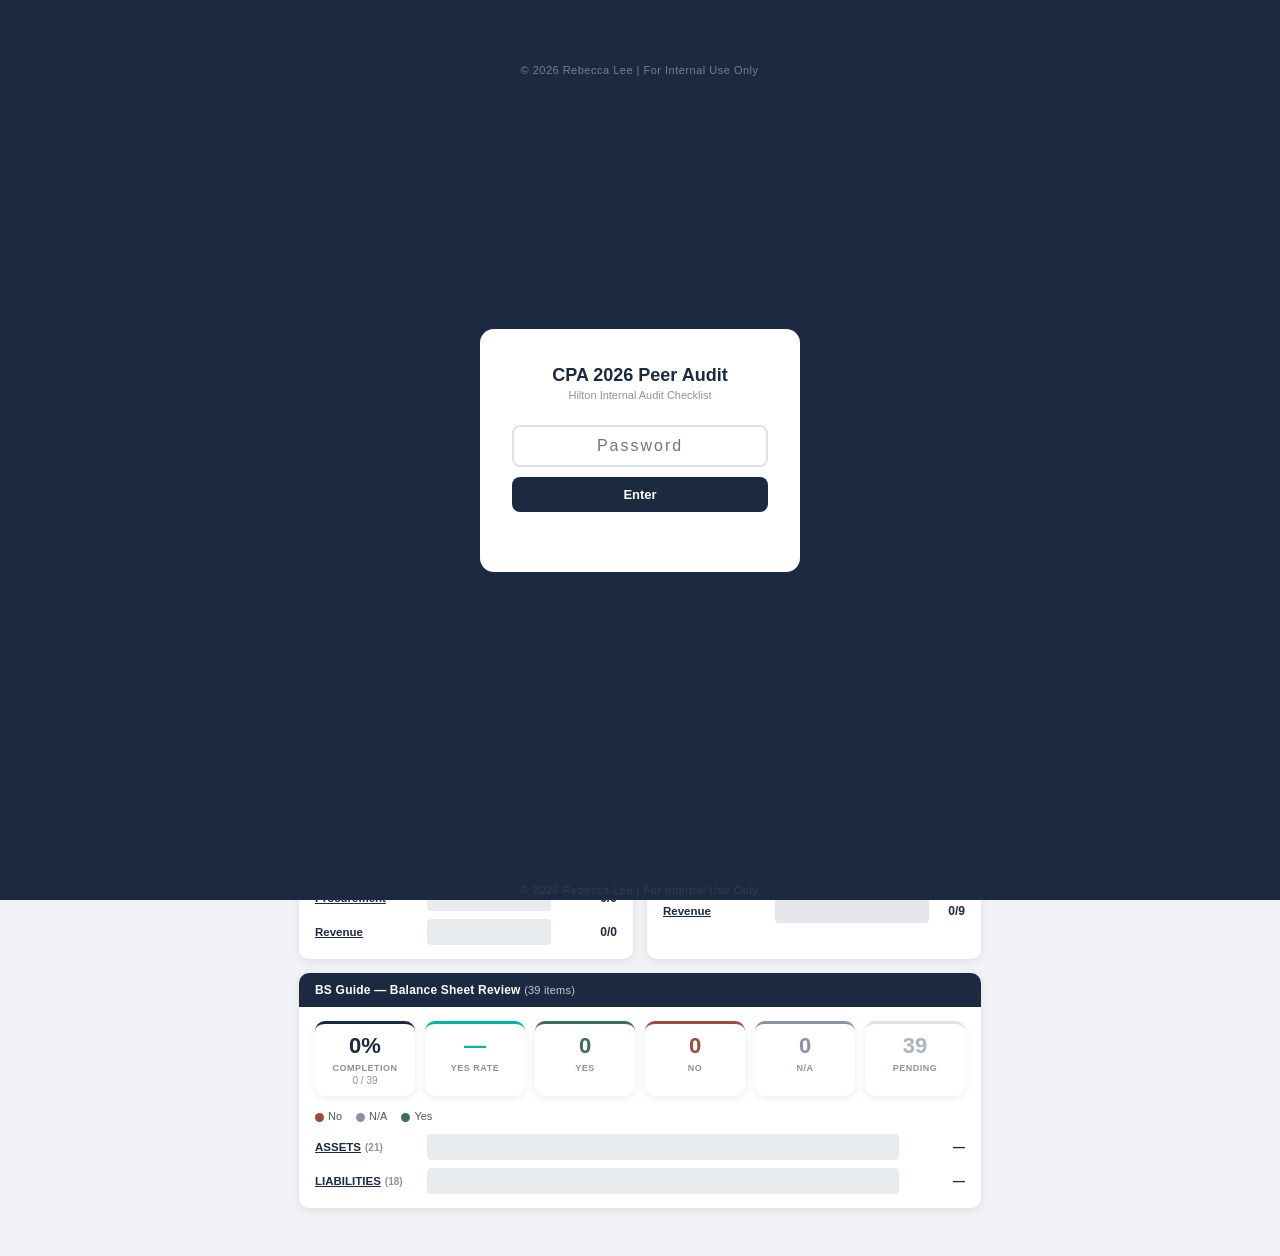
==== cpa/CPA_2026_Audit_Dashboard.html @ 7155b97d "feat(cpa): move the CPA 2026 dashboard here from rlee1829.github.io; CSA v0.4.3 policy links - cpa/:" ====
﻿<!DOCTYPE html>
<html lang="ko">
<head>
<meta charset="UTF-8">
<meta name="viewport" content="width=device-width, initial-scale=1.0">
<title>CPA 2026 Peer Audit Dashboard</title>
<style>
:root{--color-yes:#3C6E58;--color-no:#9C4B3E;--color-hold:#B8862E;--color-navy:#1B2A41;--color-neutral:#8B93A0;--p:#1B2A41;--g:#c8a96e;--gl:#e8d4a0;--bg:#f0f2f5;--tx:#1a1a2e;--mu:#8B93A0;--bd:#dee2e6;--kc:#9C4B3E;--hc:#fd7e14;--yc:#3C6E58;--nc:#9C4B3E;--ac:#8B93A0;--sh:0 2px 8px rgba(0,0,0,.08)}
#pw-gate{position:fixed;inset:0;background:var(--p);display:flex;align-items:center;justify-content:center;z-index:9999;padding:20px}
.pw-box{background:#fff;border-radius:14px;padding:36px 32px;text-align:center;width:320px;max-width:100%}
.pw-logo{font-size:18px;font-weight:800;color:var(--p);margin-bottom:3px}
.pw-sub{font-size:11px;color:var(--mu);margin-bottom:24px}
#pw-input{width:100%;padding:10px 14px;border:2px solid var(--bd);border-radius:8px;font-size:16px;margin-bottom:10px;font-family:inherit;outline:none;text-align:center;letter-spacing:2px}
#pw-input:focus{border-color:var(--p)}
.pw-btn{width:100%;padding:10px;font-size:13px;font-weight:700;background:var(--p);color:#fff;border:none;border-radius:8px;cursor:pointer}
.pw-btn:hover{opacity:.88}
#pw-err{color:#9C4B3E;font-size:12px;margin-top:8px;min-height:16px}
#hotel-gate{position:fixed;inset:0;background:var(--p);display:none;align-items:center;justify-content:center;z-index:9998;padding:20px}
.hotel-box{width:440px;max-width:100%}
.hotel-list{display:flex;flex-wrap:wrap;gap:8px;margin:14px 0 4px;justify-content:center;min-height:32px}
.hotel-chip-wrap{display:flex;align-items:center;border:2px solid var(--p);border-radius:20px;background:#fff;overflow:hidden;transition:all .15s}
.hotel-chip-wrap:hover{background:var(--p)}
.hotel-chip-wrap:hover .hotel-chip{color:#fff}
.hotel-chip-wrap:hover .hotel-del{color:rgba(255,255,255,.7)}
.hotel-chip{padding:7px 14px 7px 18px;background:transparent;border:none;color:var(--p);font-weight:700;font-size:13px;cursor:pointer;font-family:inherit}
.hotel-del{padding:7px 10px 7px 2px;background:transparent;border:none;color:#bbb;font-size:16px;cursor:pointer;line-height:1;font-family:inherit}
.hotel-del:hover{color:#9C4B3E!important}
.hotel-new{display:flex;gap:8px;margin-top:12px}
.hotel-new input{flex:1;padding:10px 14px;border:2px solid var(--bd);border-radius:8px;font-size:16px;font-family:inherit;outline:none;text-align:left}
.hotel-new input:focus{border-color:var(--p)}
.svc-cards{display:flex;gap:16px;justify-content:center;margin:20px 0 8px}
.svc-card{padding:22px 28px;border:2px solid var(--p);border-radius:14px;background:#fff;color:var(--p);font-family:inherit;cursor:pointer;transition:all .2s;display:flex;flex-direction:column;align-items:center;gap:6px;min-width:150px}
.svc-card:hover{background:var(--p);color:#fff}
.svc-card-title{font-size:17px;font-weight:800;letter-spacing:-.3px}
.svc-card-sub{font-size:12px;font-weight:500;opacity:.7}
.svc-badge{text-align:center;margin:6px 0 2px;font-size:12px;color:#aaa}
.svc-badge b{color:var(--p);font-weight:700}
.gate-back{background:none;border:none;color:#aaa;font-size:12px;cursor:pointer;margin-top:10px;display:block;width:100%;text-align:center}
.gate-back:hover{color:#666}
.hotel-sw-btn{padding:4px 10px;font-size:10px;font-weight:700;background:rgba(255,255,255,.15);color:#fff;border:1px solid rgba(255,255,255,.35);border-radius:4px;cursor:pointer;white-space:nowrap;max-width:140px;overflow:hidden;text-overflow:ellipsis}
*{box-sizing:border-box;margin:0;padding:0}
body{font-family:-apple-system,BlinkMacSystemFont,'Segoe UI','Malgun Gothic','Yu Gothic UI','Meiryo','Hiragino Kaku Gothic ProN','Apple SD Gothic Neo',sans-serif;background:var(--bg);color:var(--tx);font-size:14px;height:100vh;overflow:hidden}
#app{display:flex;flex-direction:column;height:100vh}
/* HEADER */
#hdr{background:var(--p);color:#fff;padding:10px 16px;flex-shrink:0;display:flex;align-items:center;gap:12px;border-bottom:2px solid var(--g);flex-wrap:wrap}
.hdr-brand{flex-shrink:0}
.hdr-title{font-size:15px;font-weight:700;color:var(--g);white-space:nowrap}
.hdr-sub{font-size:10px;opacity:.6;margin-top:1px}
.hi-inputs{display:flex;gap:7px;flex-wrap:wrap;flex:1}
.hi-inputs input{background:rgba(255,255,255,.12);border:1px solid rgba(255,255,255,.25);color:#fff;padding:5px 9px;border-radius:4px;font-size:11px;min-width:110px;font-family:inherit}
.hi-inputs input:focus{outline:none;background:rgba(255,255,255,.2);border-color:var(--g)}
.hi-inputs input::placeholder{color:rgba(255,255,255,.45)}
.hdr-acts{display:flex;align-items:center;gap:6px;flex-shrink:0}
.btn{padding:5px 11px;border:none;border-radius:4px;cursor:pointer;font-size:11px;font-weight:600;white-space:nowrap;transition:all .15s}
.btn-g{background:var(--g);color:var(--p)}.btn-g:hover{background:var(--gl)}
.btn-o{background:transparent;color:#fff;border:1px solid rgba(255,255,255,.4)}.btn-o:hover{background:rgba(255,255,255,.1)}
.btn-o.lang-act{background:var(--g);color:var(--p);border-color:var(--g)}
.save-ind{font-size:10px;color:rgba(255,255,255,.5);white-space:nowrap}
/* PROGRESS */
#prg{background:#fff;padding:7px 16px;border-bottom:1px solid var(--bd);flex-shrink:0}
.prg-row{display:flex;align-items:center;gap:10px;margin-bottom:4px}
.prg-lbl{font-size:11px;font-weight:700;color:var(--p);white-space:nowrap}
.prg-track{flex:1;height:8px;background:#e9ecef;border-radius:4px;overflow:hidden}
.prg-fill{height:100%;background:linear-gradient(90deg,var(--p),var(--g));border-radius:4px;transition:width .4s;width:0%}
.prg-stats{display:flex;gap:14px;flex-wrap:wrap}
.prg-s{display:flex;align-items:center;gap:3px;font-size:11px}
.pdot{width:7px;height:7px;border-radius:50%;display:inline-block}
/* NAV */
#nav{background:#dde3f0;border-bottom:2px solid #c2cae0;flex-shrink:0;display:flex;align-items:stretch}
#tabs{display:flex;overflow-x:auto;scrollbar-width:none;flex:1;cursor:grab}
#tabs::-webkit-scrollbar{display:none}
#tabs.tab-dragging{cursor:grabbing;user-select:none}
.tab-scroll-btn{background:#b8c2d8;border:none;color:var(--p);padding:0 16px;cursor:pointer;font-size:16px;font-weight:900;flex-shrink:0;transition:all .15s;display:flex;align-items:center;justify-content:center;min-width:42px}
#tab-prev{border-right:1px solid #a8b4cc}
#tab-next{border-left:1px solid #a8b4cc}
.tab-scroll-btn:hover{background:#a0aec0;color:#fff}
.tsb-hidden{opacity:0;pointer-events:none}
.tab{padding:6px 8px;cursor:pointer;font-size:14px;font-weight:700;color:#6b7a9e;border-bottom:3px solid transparent;white-space:nowrap;transition:all .15s;display:flex;align-items:center;gap:3px;flex-shrink:0;font-family:'Aptos Narrow','Arial Narrow',Arial,sans-serif;letter-spacing:-.1px;border-right:1px solid rgba(170,185,210,.45)}
.tab:hover{color:var(--p)}.tab.active{color:var(--p);border-bottom-color:var(--g);background:rgba(26,36,86,.08)}
.tab.ftab{border-left:1px solid var(--bd)}
.tn{background:#e9ecef;color:var(--mu);font-size:11px;padding:1px 5px;border-radius:8px;font-weight:700;font-family:-apple-system,BlinkMacSystemFont,'Segoe UI',Arial,sans-serif}
.tab.active .tn{background:var(--gl);color:var(--p)}
#flt{display:flex;align-items:center;gap:4px;padding:5px 10px;border-left:1px solid var(--bd);flex-shrink:0}
.fb{padding:3px 7px;border:1px solid var(--bd);border-radius:3px;background:#fff;cursor:pointer;font-size:10px;font-weight:600;color:var(--mu);transition:all .15s}
.fb:hover{border-color:var(--p);color:var(--p)}
.fb.act{background:var(--p);color:#fff;border-color:var(--p)}
.fb.kact{background:var(--kc);color:#fff;border-color:var(--kc)}
/* CONTENT */
#ct{display:flex;flex:1;overflow:hidden;min-height:0}
/* LEFT */
#lp{width:275px;flex-shrink:0;overflow-y:auto;border-right:1px solid var(--bd);background:#fafbfc}
.lsl{padding:6px 10px 4px;font-size:9px;font-weight:700;color:var(--mu);text-transform:uppercase;letter-spacing:.5px;background:#f0f2f5;border-top:1px solid var(--bd);position:sticky;top:0;z-index:1}
.li{padding:7px 10px;cursor:pointer;border-bottom:1px solid #f0f2f5;display:flex;align-items:flex-start;gap:6px;transition:background .1s}
.li:hover{background:#f0f2f5}.li.act{background:#e8edf8;border-left:3px solid var(--p)}
.ldot{width:17px;height:17px;border-radius:50%;display:flex;align-items:center;justify-content:center;font-size:9px;font-weight:700;color:#fff;flex-shrink:0;margin-top:1px}
.dy{background:var(--yc)}.dn{background:var(--nc)}.dna{background:var(--ac)}.dnone{background:#dee2e6;color:var(--mu)}.dhold{background:#B8862E}
.rbhold{border-color:#B8862E;color:#B8862E}.rbhold.act{background:#B8862E;color:#fff}
.val-rb.vhd{background:#ede9fe;color:#5b21b6;border-color:#8b5cf6}
.lbadge{padding:1px 4px;border-radius:2px;font-size:9px;font-weight:700;flex-shrink:0;margin-top:2px}
.bk{background:#fde8ea;color:var(--kc)}.bh{background:#fff0e6;color:var(--hc)}
.ltx{font-size:11px;line-height:1.4;color:var(--tx);flex:1;word-break:break-word}
.li.act .ltx{font-weight:600}
/* RIGHT */
#rp{flex:1;overflow-y:auto;padding:18px 22px;background:var(--bg)}
.empty{display:flex;flex-direction:column;align-items:center;justify-content:center;height:60%;color:var(--mu);gap:10px}
.empty-icon{font-size:44px}.empty-tx{font-size:13px}
.dcard{background:#fff;border-radius:10px;box-shadow:var(--sh);overflow:hidden;margin-bottom:14px}
.dhdr{background:var(--p);color:#fff;padding:13px 18px;display:flex;align-items:center;gap:10px}
.dnum{font-size:16px;font-weight:700;color:var(--g)}
.dsec{font-size:16px;font-weight:800;opacity:.9;margin-bottom:2px}
.dta{flex:1}
.dts{font-size:10px;opacity:.55;text-align:right;flex-shrink:0}
.dbody{padding:16px 18px}
.fl{font-size:10px;font-weight:700;color:var(--mu);text-transform:uppercase;letter-spacing:.6px;margin-bottom:5px;margin-top:13px}
.fl:first-child{margin-top:0}
.tbox{background:#f8f9fa;border-radius:5px;padding:9px 12px;font-size:12px;line-height:1.7;color:var(--tx);white-space:pre-wrap;border:1px solid #eee}
.polrow{display:flex;align-items:center;gap:8px;flex-wrap:wrap;margin-top:5px}
.poltag{background:#e8edf8;color:var(--p);padding:5px 11px;border-radius:4px;font-size:11px;font-weight:600;flex:1}
.btnpdf{display:inline-block;padding:5px 13px;background:var(--kc);color:#fff;border-radius:4px;font-size:11px;font-weight:600;text-decoration:none;transition:background .15s;white-space:nowrap}
.btnpdf:hover{background:#b02a37}
.nopdf{color:var(--mu);font-size:11px;padding:4px 0}
.rssec{margin-top:16px;padding-top:14px;border-top:1px solid #f0f2f5}
.rsrow{display:flex;align-items:center;gap:7px;margin-bottom:12px}
.rslbl{font-size:12px;font-weight:700;color:var(--tx);margin-right:3px}
.rsb{padding:7px 20px;border:2px solid;border-radius:5px;cursor:pointer;font-size:13px;font-weight:700;background:#fff;transition:all .15s}
.rby{border-color:var(--yc);color:var(--yc)}.rby.act{background:var(--yc);color:#fff}
.rbn{border-color:var(--nc);color:var(--nc)}.rbn.act{background:var(--nc);color:#fff}
.rbna{border-color:var(--ac);color:var(--ac)}.rbna.act{background:var(--ac);color:#fff}
.irow{display:flex;gap:10px;margin-top:12px;margin-bottom:8px;flex-wrap:wrap}
.ig{display:flex;flex-direction:column;gap:4px}
.ig.igsamp{min-width:240px;flex:1}.ig.ignotes{flex:2;min-width:280px}
.ig label{font-size:10px;font-weight:700;color:var(--mu);text-transform:uppercase;letter-spacing:.5px}
.ig input{padding:6px 9px;border:1px solid var(--bd);border-radius:4px;font-size:12px;font-family:inherit}
.ig input:focus{outline:none;border-color:var(--p)}
.ig textarea{padding:7px 9px;border:1px solid var(--bd);border-radius:4px;font-size:12px;resize:vertical;min-height:65px;font-family:inherit;line-height:1.5}
.ig textarea:focus{outline:none;border-color:var(--p)}
.bscheck-list{display:flex;flex-direction:column;gap:5px;margin-bottom:8px}
.bscheck-item{display:flex;align-items:flex-start;padding:8px 10px;border-radius:5px;background:#f8f9fa;border:1px solid #eee;cursor:pointer;font-size:12px;line-height:1.5;color:var(--tx);transition:background .12s}
.bscheck-item:hover{background:#f0f2f5}
.bscheck-done{background:#e8f5e9;border-color:#c3e6cb}
.bscheck-done span{color:#1b5e20;opacity:.85}
.mob-back{display:none;align-items:center;gap:6px;padding:6px 0;margin-bottom:10px;background:none;border:none;color:var(--p);font-size:13px;font-weight:700;cursor:pointer;width:100%}
@media print{
  body{height:auto;overflow:visible}
  #app{height:auto}
  #hdr,#prg,#nav{display:none}
  #ct{display:block;overflow:visible}
  #lp{display:none}
  #rp{padding:0;overflow:visible}
  .dcard{break-inside:avoid;box-shadow:none;border:1px solid #ccc;margin-bottom:10px}
  .rssec,.btnpdf{display:none}
}
/* ── OVERVIEW DASHBOARD ── */
#db{display:none;flex:1;min-height:0;overflow-y:auto;padding:18px 22px;background:var(--bg);flex-direction:column;gap:14px}
#app.dash-mode #ct{display:none!important}
#app.dash-mode #db{display:flex!important}
.db-row{display:flex;gap:10px;flex-wrap:wrap}
.db-kcard{background:#fff;border-radius:10px;box-shadow:var(--sh);padding:14px 18px;flex:1;min-width:100px;text-align:center}
.db-kval{font-size:30px;font-weight:800;color:var(--p);line-height:1.1}
.db-klbl{font-size:10px;font-weight:700;color:var(--mu);margin-top:5px;text-transform:uppercase;letter-spacing:.5px}
.db-ksub{font-size:10px;color:var(--mu);margin-top:2px}
.db-card{background:#fff;border-radius:10px;box-shadow:var(--sh);overflow:hidden}
.db-ctitle{background:var(--p);color:#fff;padding:10px 16px;font-size:12px;font-weight:700;display:flex;align-items:center;gap:8px}
.db-ctitle span{font-size:10px;opacity:.7;font-weight:400}
.db-legend{margin-left:auto;display:flex;gap:10px;font-size:10px;font-weight:400}
.db-ldot{display:inline-block;width:8px;height:8px;border-radius:50%;margin-right:3px;vertical-align:middle}
.db-tbody{padding:12px 16px}
.db-tbl{width:100%;border-collapse:collapse}
.db-tbl th{font-size:10px;font-weight:700;color:var(--mu);text-transform:uppercase;letter-spacing:.5px;padding:5px 8px;border-bottom:2px solid var(--bd);text-align:left;white-space:nowrap}
.db-tbl td{padding:7px 8px;border-bottom:1px solid #f0f2f5;font-size:12px;vertical-align:middle}
.db-tbl tr:last-child td{border-bottom:none}
.db-tbl tr:hover td{background:#f8f9fa}
.db-sbar{height:14px;border-radius:7px;background:#f0f2f5;overflow:hidden;display:flex;min-width:140px;flex:1}
.db-sbar-y{background:var(--yc);height:100%;transition:flex .4s}
.db-sbar-n{background:var(--nc);height:100%;transition:flex .4s}
.db-sbar-na{background:var(--ac);height:100%;transition:flex .4s}
.db-sbar-p{background:#dee2e6;height:100%;transition:flex .4s}
.db-pct{font-weight:700;font-size:12px;white-space:nowrap}
.db-cnt{font-size:12px;font-weight:700;text-align:center;min-width:24px}
.db-cnt-y{color:var(--yc)}.db-cnt-n{color:var(--nc)}.db-cnt-na{color:var(--ac)}.db-cnt-p{color:#adb5bd}
/* ── SCOREBOARD ── */
.sb-wrap{padding:16px 20px;max-width:980px;margin:0 auto}
.sb-comp-hdr{text-align:center;padding:16px 20px 14px;background:#fff;border-radius:10px;box-shadow:var(--sh);margin-bottom:14px}
.sb-comp-title{font-size:17px;font-weight:800;color:var(--p);letter-spacing:.1px}
.sb-comp-pct{font-size:40px;font-weight:800;color:var(--p);line-height:1.1;margin-top:4px}
.sb-comp-sub{font-size:11px;color:var(--mu);margin-top:5px}
.sb-grid{display:grid;grid-template-columns:1fr 1fr;gap:14px;margin-bottom:14px}
.sb-card{background:#fff;border-radius:10px;box-shadow:var(--sh);overflow:hidden}
.sb-card-hdr{background:var(--p);color:#fff;padding:10px 16px;font-size:12px;font-weight:700;letter-spacing:.2px}
.sb-card-body{padding:14px 16px}
.sb-legend{display:flex;gap:14px;font-size:11px;color:#555;margin-bottom:12px;flex-wrap:wrap}
.sb-ldot{display:inline-block;width:9px;height:9px;border-radius:50%;margin-right:4px;vertical-align:middle}
.sb-comp-lnk{cursor:pointer}
.sb-comp-lnk:hover{text-decoration:underline}
.sb-row{display:flex;align-items:center;gap:8px;margin-bottom:8px}
.sb-row:last-child{margin-bottom:0}
.sb-lbl{font-size:11.5px;color:#333;min-width:104px;white-space:nowrap;overflow:hidden;text-overflow:ellipsis;flex-shrink:0;font-weight:600}
.sb-bar-wrap{flex:1;height:26px;border-radius:4px;overflow:hidden;display:flex;background:#e9ecef;min-width:60px}
.sb-bar-y{background:#3C6E58;height:100%;min-width:0;transition:flex .4s}
.sb-bar-n{background:#9C4B3E;height:100%;flex-shrink:0}
.sb-bar-na{background:#8B93A0;height:100%;flex-shrink:0}
.sb-score{font-size:12px;font-weight:700;color:#1B2A41;min-width:58px;text-align:right;flex-shrink:0}
.sb-bar-prog{background:#8B93A0;height:100%;transition:width .4s}
.sb-cnt{font-size:12px;font-weight:700;color:var(--p);min-width:28px;text-align:right;flex-shrink:0}
.sb-big-bar-wrap{height:40px;border-radius:6px;overflow:hidden;display:flex;background:#e9ecef;margin-bottom:8px}
.tab.tab-ov{background:#e8edf8;border-right:2px solid var(--bd);font-size:13px;font-weight:800;color:var(--p);letter-spacing:.2px}
.tab.tab-ov.active{background:var(--p);color:#fff}
/* ── DASH SCROLL MODE ── */
body.dash-scroll{height:auto!important;overflow-y:auto!important}
body.dash-scroll #app{height:auto!important;overflow:visible!important}
body.dash-scroll #hdr{position:sticky;top:0;z-index:30}
body.dash-scroll #prg{position:sticky;z-index:29}
body.dash-scroll #nav{position:sticky;z-index:28}
body.dash-scroll #db{overflow-y:visible!important;overflow-x:hidden;min-height:0}
/* ── PREP VIEW ── */
.prep-wrap{padding:16px 20px;max-width:940px;margin:0 auto}
.prep-top{display:flex;align-items:center;gap:10px;margin-bottom:14px;flex-wrap:wrap}
.prep-title{font-size:15px;font-weight:700;color:var(--tx);flex:1}
.prep-total{font-size:12px;color:var(--sub);background:var(--bg2);padding:3px 10px;border-radius:20px;white-space:nowrap}
.prep-sec-card{background:#fff;border:1px solid var(--bd);border-radius:8px;margin-bottom:10px;overflow:hidden}
.prep-sec-hdr{display:flex;align-items:center;justify-content:space-between;padding:9px 14px;background:var(--bg2);border-left:4px solid var(--p)}
.prep-sec-name{font-size:13px;font-weight:700;color:var(--p)}
.prep-sec-cnt{font-size:11px;color:var(--sub)}
.prep-sec-cnt.done{color:#3C6E58;font-weight:600}
.prep-item{display:flex;align-items:center;padding:7px 14px;border-bottom:1px solid var(--bd);gap:6px}
.prep-item:last-child{border-bottom:none}
.prep-item.ck{background:#f0faf4}
.prep-item label{display:flex;align-items:center;gap:6px;cursor:pointer;margin:0;flex-shrink:0}
.prep-item input[type=checkbox]{flex-shrink:0;accent-color:var(--p)}
.prep-num{font-size:11px;color:var(--sub);min-width:26px;flex-shrink:0}
.prep-type{display:flex;gap:3px;flex-shrink:0}
.prep-type-btn{font-size:10px;padding:2px 6px;border-radius:10px;border:1px solid var(--bd);background:#fff;color:var(--sub);cursor:pointer;white-space:nowrap;line-height:1.4}
.prep-type-btn.t-dmx{background:#1B2A41;color:#fff;border-color:#1B2A41}
.prep-type-btn.t-file{background:#3C6E58;color:#fff;border-color:#3C6E58}
.prep-type-btn.t-paper{background:#c8a96e;color:#fff;border-color:#b8935a}
.prep-txt{font-size:12.5px;color:var(--tx);line-height:1.5;flex:1}
.prep-remark input{padding:3px 7px;border:1px solid var(--bd);border-radius:4px;font-size:11px;font-family:inherit;color:var(--tx);background:#fff;width:160px;flex-shrink:0}
.prep-remark input:focus{outline:none;border-color:var(--p)}
.prep-remark input::placeholder{color:var(--mu)}
.prep-txt-wrap{flex:1;min-width:0}
.prep-meta{display:flex;gap:6px;flex-wrap:wrap;margin-top:3px}
.prep-period,.prep-dmxref{font-size:10px;color:var(--mu);background:#f0f2f5;border-radius:3px;padding:1px 5px;line-height:1.5;white-space:nowrap}
.prep-period{color:#0d6efd}
.prep-dmxref{color:#6f42c1}
.bsnotes-wrap{padding:16px 20px;max-width:900px;margin:0 auto}
.bsnotes-top{display:flex;align-items:center;gap:10px;margin-bottom:14px;flex-wrap:wrap}
.bsnotes-title{font-size:15px;font-weight:700;color:var(--tx);flex:1}
.bsnotes-item{background:#fff;border-radius:8px;box-shadow:var(--sh);padding:12px 16px;margin-bottom:8px;display:flex;gap:12px;align-items:flex-start}
.bsnotes-dot{width:24px;height:24px;border-radius:50%;flex-shrink:0;display:flex;align-items:center;justify-content:center;font-size:11px;font-weight:700;color:#fff;margin-top:1px}
.bsnotes-body{flex:1;min-width:0}
.bsnotes-hdr{font-size:12px;font-weight:700;color:var(--tx);margin-bottom:4px}
.bsnotes-sub{font-size:10px;color:var(--mu);margin-bottom:5px}
.bsnotes-note{font-size:12px;color:var(--tx);line-height:1.6;white-space:pre-wrap;background:#f8f9fa;border-radius:4px;padding:7px 10px;border:1px solid #eee}
.bsnotes-empty{text-align:center;color:var(--mu);padding:40px 20px;font-size:13px}
.val-wrap{padding:16px 20px;max-width:980px;margin:0 auto;width:100%;box-sizing:border-box}
.val-top{display:flex;align-items:center;gap:12px;margin-bottom:14px;flex-wrap:wrap}
.val-title{font-size:15px;font-weight:700;color:var(--tx);flex:1}
.val-sec-card{background:#fff;border:1px solid #cdd3e0;border-radius:9px;margin-bottom:16px;overflow:hidden;box-shadow:0 2px 10px rgba(26,36,86,.1)}
.val-sec-hdr{background:var(--p);color:#fff;padding:10px 16px;font-size:13px;font-weight:700;display:flex;align-items:center;gap:8px}
.val-item{background:#fff;padding:16px 18px;border-top:2px solid #eaecf3}
.val-item:first-child{border-top:none}
.val-item-hdr{display:flex;align-items:flex-start;gap:10px;padding:10px 14px;background:#eef1f9;border-radius:7px;margin-bottom:12px;flex-wrap:wrap;border-left:4px solid var(--p)}
.val-item-num{font-size:13px;font-weight:800;color:var(--p);min-width:34px;flex-shrink:0;padding-top:1px}
.val-item-desc{font-size:13px;font-weight:700;color:var(--tx);flex:1;line-height:1.55;min-width:120px;display:-webkit-box;-webkit-line-clamp:2;-webkit-box-orient:vertical;overflow:hidden}
.val-item-btns{display:flex;gap:5px;flex-shrink:0;padding-top:1px;flex-wrap:wrap}
.val-rb{padding:5px 15px;border-radius:5px;font-size:12px;font-weight:800;cursor:pointer;border:1px solid #ced4da;background:#f0f1f3;color:#8B93A0;transition:all .15s}
.val-rb:hover{filter:brightness(.94)}
.val-rb.vy{background:#d1f2e2;color:#145c38;border-color:#a8dfc0}
.val-rb.vn{background:#fdd9dc;color:#7c1c24;border-color:#f5b8be}
.val-rb.vna{background:#e2e4e7;color:#3d4349;border-color:#c8cdd3}
.val-note-row{display:flex;gap:10px;margin-top:12px;flex-wrap:wrap}
.val-note-row label{font-size:10px;font-weight:700;color:#8B93A0;text-transform:uppercase;letter-spacing:.6px;margin-bottom:4px;display:block}
.val-note-row .ig-samp{flex:1;min-width:160px}
.val-note-row .ig-note{flex:2.5;min-width:210px}
.val-note-row input,.val-note-row textarea{width:100%;box-sizing:border-box;border:1px solid #ced4da;border-radius:5px;padding:7px 10px;font-size:12.5px;resize:vertical;font-family:inherit;background:#fff;line-height:1.5}
.val-note-row input:focus,.val-note-row textarea:focus{outline:none;border-color:var(--p);box-shadow:0 0 0 2px rgba(26,36,86,.1)}
.prep-item.ck .prep-txt{text-decoration:line-through;color:#aaa}
.prep-print-hdr{display:none}
#print-hdr{display:none}
.cat-tag{display:inline-block;padding:2px 8px;border-radius:3px;font-size:10px;font-weight:700;vertical-align:middle;margin-left:4px}
.cat-cpa{background:#e8edf8;color:#1B2A41}
.cat-val{background:#fff3cd;color:#856404}
.li-val-tag{display:inline-block;padding:1px 5px;border-radius:2px;font-size:9px;font-weight:700;background:#fff3cd;color:#856404;flex-shrink:0;margin-top:2px;white-space:nowrap}
.val-warn{border-radius:6px;padding:8px 12px;font-size:12px;margin-top:10px;display:flex;align-items:flex-start;gap:8px;line-height:1.5;border:1px solid}
.val-warn-idle{background:#fff3cd;border-color:#ffc107;color:#664d03}
.val-warn-req{background:#fde8ea;border-color:#9C4B3E;color:#721c24;font-weight:600}
.val-warn-ok{background:#e8f5e9;border-color:#3C6E58;color:#1a6645}
.prep-inline-hdr{font-size:10px;font-weight:800;color:#8B93A0;text-transform:uppercase;letter-spacing:.7px;margin-top:10px;margin-bottom:4px}
.prep-inline{padding:9px 13px;background:#f7f8fc;border:1px solid var(--bd);border-radius:6px;display:flex;align-items:center;gap:10px;flex-wrap:wrap}
.prep-inline-types{display:flex;gap:5px;flex-shrink:0}
.prep-inline .prep-type-btn{font-size:12px;padding:4px 10px;border-radius:10px;cursor:default;pointer-events:none}
.prep-inline-name{font-size:12.5px;color:var(--tx);flex:1;min-width:80px;line-height:1.4}
.prep-inline-rmk{font-size:12px;color:#8B93A0;padding-left:10px;border-left:2px solid #d0d5e0;font-style:italic}
.ts-wrap{margin-top:12px}
.ts-hdr{font-size:10px;font-weight:800;color:#8B93A0;text-transform:uppercase;letter-spacing:.7px;margin-bottom:4px;display:flex;align-items:center;gap:8px}
.ts-badge{background:#fff3cd;color:#856404;border:1px solid #ffc107;border-radius:3px;font-size:9px;font-weight:700;padding:1px 6px}
.ts-copy-btn{margin-left:auto;padding:2px 10px;border:1px solid #dee2e6;border-radius:4px;background:#fff;color:#495057;font-size:10px;font-weight:600;cursor:pointer;transition:all .15s}
.ts-copy-btn:hover{background:#e8eaf6;border-color:#1B2A41;color:#1B2A41}
.ts-copy-btn.copied{background:#d4edda;border-color:#3C6E58;color:#3C6E58}
.ts-tbl-wrap{overflow-x:auto;border-radius:6px;border:1px solid #e0e4ef}
.ts-tbl{border-collapse:collapse;width:100%;font-size:12px;min-width:480px}
.ts-tbl th{background:#e8edf8;color:#1B2A41;font-weight:700;padding:6px 9px;border:1px solid #c8d0e8;white-space:nowrap;font-size:11px}
.ts-tbl td{border:1px solid #d8ddef;padding:0;vertical-align:middle}
.ts-tbl td.ts-rn{background:#f7f8fc;color:#8B93A0;font-weight:700;text-align:center;padding:4px 7px;width:28px;white-space:nowrap;font-size:11px}
.ts-inp{width:100%;box-sizing:border-box;border:none;background:transparent;padding:5px 8px;font-size:12px;font-family:inherit;color:var(--tx);outline:none;resize:none;min-height:28px}
.ts-inp:focus{background:#fffbe6;outline:none}
@media print{
  #hdr,#prg,#nav,.prep-top,.bsnotes-top{display:none!important}
  #print-hdr{display:block!important;padding-bottom:12px;margin-bottom:16px;border-bottom:2px solid #1B2A41}
  .bsnotes-item{box-shadow:none;border:1px solid #ccc;break-inside:avoid}
  .print-hdr-title{font-size:16px;font-weight:700;color:#1B2A41;margin-bottom:7px}
  .print-hdr-meta{display:flex;gap:28px;font-size:11px;color:#333;flex-wrap:wrap}
  .print-hdr-meta b{color:#1B2A41;margin-right:3px}
  .prep-item.ck .prep-txt{text-decoration:none;color:var(--tx)}
  .prep-item{break-inside:avoid}
  .prep-type-btn{border-color:#ccc!important}
}
/* ── MOBILE (placed last so it wins the cascade over same-specificity desktop rules above) ── */
@media(max-width:768px){
  body{height:auto;overflow-y:auto}
  #app{height:auto;min-height:100vh;overflow:visible}
  #hdr{padding:8px 10px;gap:6px;flex-wrap:wrap;position:sticky;top:0;z-index:20}
  .hdr-title{font-size:13px}
  .hdr-sub{display:none}
  .hi-inputs{order:10;width:100%;gap:5px;display:flex;flex-wrap:wrap}
  .hi-inputs input{flex:1;min-width:calc(50% - 3px);font-size:11px;padding:5px 7px}
  .hdr-acts{gap:4px;width:100%;flex-wrap:wrap;justify-content:flex-start}
  .btn{padding:5px 8px;font-size:10px}
  .save-ind{display:none}
  #prg{padding:5px 10px}
  .prg-lbl{font-size:9px;min-width:55px}
  #nav{position:sticky;top:0;z-index:10;flex-wrap:wrap}
  .tab{padding:8px 7px;font-size:12px}
  #flt{gap:3px;padding:4px 6px}
  .fb{padding:3px 5px;font-size:9px}
  #ct{flex-direction:column;height:auto;overflow:visible}
  #lp{width:100%;max-height:none;overflow-y:visible;border-right:none;border-bottom:1px solid var(--bd)}
  #rp{padding:12px 10px}
  .rsb{padding:10px 16px;font-size:13px}
  .li{padding:10px}
  .mob-back{display:flex!important}
  #ct.mob-detail #lp{display:none}
  #ct.mob-list #rp{display:none}
  .dcard{border-radius:8px}
  .ig.ignotes{min-width:100%}
  .irow{flex-direction:column}
  #app{overflow-x:hidden}
  #db{padding:6px 5px;gap:7px;overflow-x:hidden}
  .prep-wrap{padding:4px 0}
  .prep-sec-card{border-radius:0;border-left:none;border-right:none;margin-bottom:4px}
  .prep-sec-hdr{padding:6px 8px}
  .prep-item{padding:5px 6px 5px 4px;gap:2px;flex-wrap:wrap}
  .prep-item label{gap:3px}
  .prep-type{gap:1px}
  .prep-type-btn{font-size:8px;padding:1px 3px;border-radius:6px}
  .prep-txt{font-size:11px}
  .prep-num{min-width:14px;font-size:10px}
  .prep-remark{width:100%;margin-top:3px}
  .prep-remark input{width:100%;box-sizing:border-box}
  #db .db-row{flex-wrap:wrap;gap:4px}
  #db .db-kcard{flex:0 0 calc(33.333% - 3px);min-width:0;padding:7px 5px;border-radius:8px}
  #db .db-kval{font-size:15px}
  #db .db-klbl{font-size:8px;letter-spacing:0}
  #db .db-ksub{font-size:8px}
  #db .db-card{border-radius:7px}
  #db .db-ctitle{flex-wrap:wrap;gap:3px;font-size:10px;padding:7px 10px}
  #db .db-legend{margin-left:0;flex-wrap:wrap;gap:4px;font-size:9px}
  #db .db-tbl th,#db .db-tbl td{padding:3px 4px;font-size:10px}
  #db .db-sbar{min-width:40px}
  #db .db-pct{font-size:10px}
  #db .db-cnt{font-size:10px;min-width:18px}
  .db-tbody{overflow-x:auto;-webkit-overflow-scrolling:touch}
  .sb-grid{grid-template-columns:1fr}
  .sb-row{flex-wrap:wrap;row-gap:3px}
  .sb-lbl{width:100%;min-width:0;white-space:normal;overflow:visible;text-overflow:clip}
  .sb-bar-wrap{min-width:0}
  .sb-score{min-width:44px;font-size:11px}
  .sb-cnt{min-width:24px}
  .sb-comp-pct{font-size:28px}
  #db{padding:6px 0;overflow-x:hidden;overflow-y:auto}
  .prep-wrap{padding:4px 8px;max-width:100%;margin:0}
  .val-wrap{padding:8px 4px}
  .val-sec-card{margin-bottom:10px}
  .val-item{padding:12px 10px}
  .val-item-hdr{padding:8px 10px;gap:6px}
  .val-item-num{min-width:28px}
  .val-item-desc{min-width:0;width:100%;-webkit-line-clamp:2}
  .val-item-btns{width:100%;justify-content:flex-end;margin-top:4px}
  .val-note-row{flex-direction:column}
  .val-note-row .ig-samp,.val-note-row .ig-note{min-width:100%!important;flex:none}
  .val-rb{padding:5px 12px;font-size:11px}
}
</style>
<script>/*! xlsx.js (C) 2013-present SheetJS -- http://sheetjs.com */
var DO_NOT_EXPORT_CODEPAGE=true;var cptable={version:"1.15.0"};cptable[437]=function(){var e="\0\b\t\n\x0B\f\r !\"#$%&'()*+,-./0123456789:;<=>?@ABCDEFGHIJKLMNOPQRSTUVWXYZ[\\]^_`abcdefghijklmnopqrstuvwxyz{|}~ÇüéâäàåçêëèïîìÄÅÉæÆôöòûùÿÖÜ¢£¥₧ƒáíóúñÑªº¿⌐¬½¼¡«»░▒▓│┤╡╢╖╕╣║╗╝╜╛┐└┴┬├─┼╞╟╚╔╩╦╠═╬╧╨╤╥╙╘╒╓╫╪┘┌█▄▌▐▀αßΓπΣσµτΦΘΩδ∞φε∩≡±≥≤⌠⌡÷≈°∙·√ⁿ²■ ",r=[],t={};for(var a=0;a!=e.length;++a){if(e.charCodeAt(a)!==65533)t[e.charAt(a)]=a;r[a]=e.charAt(a)}return{enc:t,dec:r}}();cptable[620]=function(){var e="\0\b\t\n\x0B\f\r !\"#$%&'()*+,-./0123456789:;<=>?@ABCDEFGHIJKLMNOPQRSTUVWXYZ[\\]^_`abcdefghijklmnopqrstuvwxyz{|}~ÇüéâäàąçêëèïîćÄĄĘęłôöĆûùŚÖÜ¢Ł¥śƒŹŻóÓńŃźż¿⌐¬½¼¡«»░▒▓│┤╡╢╖╕╣║╗╝╜╛┐└┴┬├─┼╞╟╚╔╩╦╠═╬╧╨╤╥╙╘╒╓╫╪┘┌█▄▌▐▀αßΓπΣσµτΦΘΩδ∞φε∩≡±≥≤⌠⌡÷≈°∙·√ⁿ²■ ",r=[],t={};for(var a=0;a!=e.length;++a){if(e.charCodeAt(a)!==65533)t[e.charAt(a)]=a;r[a]=e.charAt(a)}return{enc:t,dec:r}}();cptable[737]=function(){var e="\0\b\t\n\x0B\f\r !\"#$%&'()*+,-./0123456789:;<=>?@ABCDEFGHIJKLMNOPQRSTUVWXYZ[\\]^_`abcdefghijklmnopqrstuvwxyz{|}~ΑΒΓΔΕΖΗΘΙΚΛΜΝΞΟΠΡΣΤΥΦΧΨΩαβγδεζηθικλμνξοπρσςτυφχψ░▒▓│┤╡╢╖╕╣║╗╝╜╛┐└┴┬├─┼╞╟╚╔╩╦╠═╬╧╨╤╥╙╘╒╓╫╪┘┌█▄▌▐▀ωάέήϊίόύϋώΆΈΉΊΌΎΏ±≥≤ΪΫ÷≈°∙·√ⁿ²■ ",r=[],t={};for(var a=0;a!=e.length;++a){if(e.charCodeAt(a)!==65533)t[e.charAt(a)]=a;r[a]=e.charAt(a)}return{enc:t,dec:r}}();cptable[850]=function(){var e="\0\b\t\n\x0B\f\r !\"#$%&'()*+,-./0123456789:;<=>?@ABCDEFGHIJKLMNOPQRSTUVWXYZ[\\]^_`abcdefghijklmnopqrstuvwxyz{|}~ÇüéâäàåçêëèïîìÄÅÉæÆôöòûùÿÖÜø£Ø×ƒáíóúñÑªº¿®¬½¼¡«»░▒▓│┤ÁÂÀ©╣║╗╝¢¥┐└┴┬├─┼ãÃ╚╔╩╦╠═╬¤ðÐÊËÈıÍÎÏ┘┌█▄¦Ì▀ÓßÔÒõÕµþÞÚÛÙýÝ¯´­±‗¾¶§÷¸°¨·¹³²■ ",r=[],t={};for(var a=0;a!=e.length;++a){if(e.charCodeAt(a)!==65533)t[e.charAt(a)]=a;r[a]=e.charAt(a)}return{enc:t,dec:r}}();cptable[852]=function(){var e="\0\b\t\n\x0B\f\r !\"#$%&'()*+,-./0123456789:;<=>?@ABCDEFGHIJKLMNOPQRSTUVWXYZ[\\]^_`abcdefghijklmnopqrstuvwxyz{|}~ÇüéâäůćçłëŐőîŹÄĆÉĹĺôöĽľŚśÖÜŤťŁ×čáíóúĄąŽžĘę¬źČş«»░▒▓│┤ÁÂĚŞ╣║╗╝Żż┐└┴┬├─┼Ăă╚╔╩╦╠═╬¤đĐĎËďŇÍÎě┘┌█▄ŢŮ▀ÓßÔŃńňŠšŔÚŕŰýÝţ´­˝˛ˇ˘§÷¸°¨˙űŘř■ ",r=[],t={};for(var a=0;a!=e.length;++a){if(e.charCodeAt(a)!==65533)t[e.charAt(a)]=a;r[a]=e.charAt(a)}return{enc:t,dec:r}}();cptable[857]=function(){var e="\0\b\t\n\x0B\f\r !\"#$%&'()*+,-./0123456789:;<=>?@ABCDEFGHIJKLMNOPQRSTUVWXYZ[\\]^_`abcdefghijklmnopqrstuvwxyz{|}~ÇüéâäàåçêëèïîıÄÅÉæÆôöòûùİÖÜø£ØŞşáíóúñÑĞğ¿®¬½¼¡«»░▒▓│┤ÁÂÀ©╣║╗╝¢¥┐└┴┬├─┼ãÃ╚╔╩╦╠═╬¤ºªÊËÈ�ÍÎÏ┘┌█▄¦Ì▀ÓßÔÒõÕµ�×ÚÛÙìÿ¯´­±�¾¶§÷¸°¨·¹³²■ ",r=[],t={};for(var a=0;a!=e.length;++a){if(e.charCodeAt(a)!==65533)t[e.charAt(a)]=a;r[a]=e.charAt(a)}return{enc:t,dec:r}}();cptable[861]=function(){var e="\0\b\t\n\x0B\f\r !\"#$%&'()*+,-./0123456789:;<=>?@ABCDEFGHIJKLMNOPQRSTUVWXYZ[\\]^_`abcdefghijklmnopqrstuvwxyz{|}~ÇüéâäàåçêëèÐðÞÄÅÉæÆôöþûÝýÖÜø£Ø₧ƒáíóúÁÍÓÚ¿⌐¬½¼¡«»░▒▓│┤╡╢╖╕╣║╗╝╜╛┐└┴┬├─┼╞╟╚╔╩╦╠═╬╧╨╤╥╙╘╒╓╫╪┘┌█▄▌▐▀αßΓπΣσµτΦΘΩδ∞φε∩≡±≥≤⌠⌡÷≈°∙·√ⁿ²■ ",r=[],t={};for(var a=0;a!=e.length;++a){if(e.charCodeAt(a)!==65533)t[e.charAt(a)]=a;r[a]=e.charAt(a)}return{enc:t,dec:r}}();cptable[865]=function(){var e="\0\b\t\n\x0B\f\r !\"#$%&'()*+,-./0123456789:;<=>?@ABCDEFGHIJKLMNOPQRSTUVWXYZ[\\]^_`abcdefghijklmnopqrstuvwxyz{|}~ÇüéâäàåçêëèïîìÄÅÉæÆôöòûùÿÖÜø£Ø₧ƒáíóúñÑªº¿⌐¬½¼¡«¤░▒▓│┤╡╢╖╕╣║╗╝╜╛┐└┴┬├─┼╞╟╚╔╩╦╠═╬╧╨╤╥╙╘╒╓╫╪┘┌█▄▌▐▀αßΓπΣσµτΦΘΩδ∞φε∩≡±≥≤⌠⌡÷≈°∙·√ⁿ²■ ",r=[],t={};for(var a=0;a!=e.length;++a){if(e.charCodeAt(a)!==65533)t[e.charAt(a)]=a;r[a]=e.charAt(a)}return{enc:t,dec:r}}();cptable[866]=function(){var e="\0\b\t\n\x0B\f\r !\"#$%&'()*+,-./0123456789:;<=>?@ABCDEFGHIJKLMNOPQRSTUVWXYZ[\\]^_`abcdefghijklmnopqrstuvwxyz{|}~АБВГДЕЖЗИЙКЛМНОПРСТУФХЦЧШЩЪЫЬЭЮЯабвгдежзийклмноп░▒▓│┤╡╢╖╕╣║╗╝╜╛┐└┴┬├─┼╞╟╚╔╩╦╠═╬╧╨╤╥╙╘╒╓╫╪┘┌█▄▌▐▀рстуфхцчшщъыьэюяЁёЄєЇїЎў°∙·√№¤■ ",r=[],t={};for(var a=0;a!=e.length;++a){if(e.charCodeAt(a)!==65533)t[e.charAt(a)]=a;r[a]=e.charAt(a)}return{enc:t,dec:r}}();cptable[874]=function(){var e="\0\b\t\n\x0B\f\r !\"#$%&'()*+,-./0123456789:;<=>?@ABCDEFGHIJKLMNOPQRSTUVWXYZ[\\]^_`abcdefghijklmnopqrstuvwxyz{|}~€����…�����������‘’“”•–—�������� กขฃคฅฆงจฉชซฌญฎฏฐฑฒณดตถทธนบปผฝพฟภมยรฤลฦวศษสหฬอฮฯะัาำิีึืฺุู����฿เแโใไๅๆ็่้๊๋์ํ๎๏๐๑๒๓๔๕๖๗๘๙๚๛����",r=[],t={};for(var a=0;a!=e.length;++a){if(e.charCodeAt(a)!==65533)t[e.charAt(a)]=a;r[a]=e.charAt(a)}return{enc:t,dec:r}}();cptable[895]=function(){var e="\0\b\t\n\x0B\f\r !\"#$%&'()*+,-./0123456789:;<=>?@ABCDEFGHIJKLMNOPQRSTUVWXYZ[\\]^_`abcdefghijklmnopqrstuvwxyz{|}~ČüéďäĎŤčěĚĹÍľǪÄÁÉžŽôöÓůÚýÖÜŠĽÝŘťáíóúňŇŮÔšřŕŔ¼§«»░▒▓│┤╡╢╖╕╣║╗╝╜╛┐└┴┬├─┼╞╟╚╔╩╦╠═╬╧╨╤╥╙╘╒╓╫╪┘┌█▄▌▐▀αßΓπΣσµτΦΘΩδ∞φε∩≡±≥≤⌠⌡÷≈°∙·√ⁿ²■ ",r=[],t={};for(var a=0;a!=e.length;++a){if(e.charCodeAt(a)!==65533)t[e.charAt(a)]=a;r[a]=e.charAt(a)}return{enc:t,dec:r}}();cptable[932]=function(){var e=[],r={},t=[],a;t[0]="\0\b\t\n\x0B\f\r !\"#$%&'()*+,-./0123456789:;<=>?@ABCDEFGHIJKLMNOPQRSTUVWXYZ[\\]^_`abcdefghijklmnopqrstuvwxyz{|}~���������������������������������｡｢｣､･ｦｧｨｩｪｫｬｭｮｯｰｱｲｳｴｵｶｷｸｹｺｻｼｽｾｿﾀﾁﾂﾃﾄﾅﾆﾇﾈﾉﾊﾋﾌﾍﾎﾏﾐﾑﾒﾓﾔﾕﾖﾗﾘﾙﾚﾛﾜﾝﾞﾟ��������������������������������".split("");for(a=0;a!=t[0].length;++a)if(t[0][a].charCodeAt(0)!==65533){r[t[0][a]]=0+a;e[0+a]=t[0][a]}t[129]="����������������������������������������������������������������　、。，．・：；？！゛゜´｀¨＾￣＿ヽヾゝゞ〃仝々〆〇ー―‐／＼～∥｜…‥‘’“”（）〔〕［］｛｝〈〉《》「」『』【】＋－±×�÷＝≠＜＞≦≧∞∴♂♀°′″℃￥＄￠￡％＃＆＊＠§☆★○●◎◇◆□■△▲▽▼※〒→←↑↓〓�����������∈∋⊆⊇⊂⊃∪∩��������∧∨￢⇒⇔∀∃�����������∠⊥⌒∂∇≡≒≪≫√∽∝∵∫∬�������Å‰♯♭♪†‡¶����◯���".split("");for(a=0;a!=t[129].length;++a)if(t[129][a].charCodeAt(0)!==65533){r[t[129][a]]=33024+a;e[33024+a]=t[129][a]}t[130]="�������������������������������������������������������������������������������０１２３４５６７８９�������ＡＢＣＤＥＦＧＨＩＪＫＬＭＮＯＰＱＲＳＴＵＶＷＸＹＺ�������ａｂｃｄｅｆｇｈｉｊｋｌｍｎｏｐｑｒｓｔｕｖｗｘｙｚ����ぁあぃいぅうぇえぉおかがきぎくぐけげこごさざしじすずせぜそぞただちぢっつづてでとどなにぬねのはばぱひびぴふぶぷへべぺほぼぽまみむめもゃやゅゆょよらりるれろゎわゐゑをん��������������".split("");for(a=0;a!=t[130].length;++a)if(t[130][a].charCodeAt(0)!==65533){r[t[130][a]]=33280+a;e[33280+a]=t[130][a]}t[131]="����������������������������������������������������������������ァアィイゥウェエォオカガキギクグケゲコゴサザシジスズセゼソゾタダチヂッツヅテデトドナニヌネノハバパヒビピフブプヘベペホボポマミ�ムメモャヤュユョヨラリルレロヮワヰヱヲンヴヵヶ��������ΑΒΓΔΕΖΗΘΙΚΛΜΝΞΟΠΡΣΤΥΦΧΨΩ��������αβγδεζηθικλμνξοπρστυφχψω�����������������������������������������".split("");for(a=0;a!=t[131].length;++a)if(t[131][a].charCodeAt(0)!==65533){r[t[131][a]]=33536+a;e[33536+a]=t[131][a]}t[132]="����������������������������������������������������������������АБВГДЕЁЖЗИЙКЛМНОПРСТУФХЦЧШЩЪЫЬЭЮЯ���������������абвгдеёжзийклмн�опрстуфхцчшщъыьэюя�������������─│┌┐┘└├┬┤┴┼━┃┏┓┛┗┣┳┫┻╋┠┯┨┷┿┝┰┥┸╂�����������������������������������������������������������������".split("");for(a=0;a!=t[132].length;++a)if(t[132][a].charCodeAt(0)!==65533){r[t[132][a]]=33792+a;e[33792+a]=t[132][a]}t[135]="����������������������������������������������������������������①②③④⑤⑥⑦⑧⑨⑩⑪⑫⑬⑭⑮⑯⑰⑱⑲⑳ⅠⅡⅢⅣⅤⅥⅦⅧⅨⅩ�㍉㌔㌢㍍㌘㌧㌃㌶㍑㍗㌍㌦㌣㌫㍊㌻㎜㎝㎞㎎㎏㏄㎡��������㍻�〝〟№㏍℡㊤㊥㊦㊧㊨㈱㈲㈹㍾㍽㍼≒≡∫∮∑√⊥∠∟⊿∵∩∪���������������������������������������������������������������������������������������������������".split("");for(a=0;a!=t[135].length;++a)if(t[135][a].charCodeAt(0)!==65533){r[t[135][a]]=34560+a;e[34560+a]=t[135][a]}t[136]="���������������������������������������������������������������������������������������������������������������������������������������������������������������亜唖娃阿哀愛挨姶逢葵茜穐悪握渥旭葦芦鯵梓圧斡扱宛姐虻飴絢綾鮎或粟袷安庵按暗案闇鞍杏以伊位依偉囲夷委威尉惟意慰易椅為畏異移維緯胃萎衣謂違遺医井亥域育郁磯一壱溢逸稲茨芋鰯允印咽員因姻引飲淫胤蔭���".split("");for(a=0;a!=t[136].length;++a)if(t[136][a].charCodeAt(0)!==65533){r[t[136][a]]=34816+a;e[34816+a]=t[136][a]}t[137]="����������������������������������������������������������������院陰隠韻吋右宇烏羽迂雨卯鵜窺丑碓臼渦嘘唄欝蔚鰻姥厩浦瓜閏噂云運雲荏餌叡営嬰影映曳栄永泳洩瑛盈穎頴英衛詠鋭液疫益駅悦謁越閲榎厭円�園堰奄宴延怨掩援沿演炎焔煙燕猿縁艶苑薗遠鉛鴛塩於汚甥凹央奥往応押旺横欧殴王翁襖鴬鴎黄岡沖荻億屋憶臆桶牡乙俺卸恩温穏音下化仮何伽価佳加可嘉夏嫁家寡科暇果架歌河火珂禍禾稼箇花苛茄荷華菓蝦課嘩貨迦過霞蚊俄峨我牙画臥芽蛾賀雅餓駕介会解回塊壊廻快怪悔恢懐戒拐改���".split("");for(a=0;a!=t[137].length;++a)if(t[137][a].charCodeAt(0)!==65533){r[t[137][a]]=35072+a;e[35072+a]=t[137][a]}t[138]="����������������������������������������������������������������魁晦械海灰界皆絵芥蟹開階貝凱劾外咳害崖慨概涯碍蓋街該鎧骸浬馨蛙垣柿蛎鈎劃嚇各廓拡撹格核殻獲確穫覚角赫較郭閣隔革学岳楽額顎掛笠樫�橿梶鰍潟割喝恰括活渇滑葛褐轄且鰹叶椛樺鞄株兜竃蒲釜鎌噛鴨栢茅萱粥刈苅瓦乾侃冠寒刊勘勧巻喚堪姦完官寛干幹患感慣憾換敢柑桓棺款歓汗漢澗潅環甘監看竿管簡緩缶翰肝艦莞観諌貫還鑑間閑関陥韓館舘丸含岸巌玩癌眼岩翫贋雁頑顔願企伎危喜器基奇嬉寄岐希幾忌揮机旗既期棋棄���".split("");for(a=0;a!=t[138].length;++a)if(t[138][a].charCodeAt(0)!==65533){r[t[138][a]]=35328+a;e[35328+a]=t[138][a]}t[139]="����������������������������������������������������������������機帰毅気汽畿祈季稀紀徽規記貴起軌輝飢騎鬼亀偽儀妓宜戯技擬欺犠疑祇義蟻誼議掬菊鞠吉吃喫桔橘詰砧杵黍却客脚虐逆丘久仇休及吸宮弓急救�朽求汲泣灸球究窮笈級糾給旧牛去居巨拒拠挙渠虚許距鋸漁禦魚亨享京供侠僑兇競共凶協匡卿叫喬境峡強彊怯恐恭挟教橋況狂狭矯胸脅興蕎郷鏡響饗驚仰凝尭暁業局曲極玉桐粁僅勤均巾錦斤欣欽琴禁禽筋緊芹菌衿襟謹近金吟銀九倶句区狗玖矩苦躯駆駈駒具愚虞喰空偶寓遇隅串櫛釧屑屈���".split("");for(a=0;a!=t[139].length;++a)if(t[139][a].charCodeAt(0)!==65533){r[t[139][a]]=35584+a;e[35584+a]=t[139][a]}t[140]="����������������������������������������������������������������掘窟沓靴轡窪熊隈粂栗繰桑鍬勲君薫訓群軍郡卦袈祁係傾刑兄啓圭珪型契形径恵慶慧憩掲携敬景桂渓畦稽系経継繋罫茎荊蛍計詣警軽頚鶏芸迎鯨�劇戟撃激隙桁傑欠決潔穴結血訣月件倹倦健兼券剣喧圏堅嫌建憲懸拳捲検権牽犬献研硯絹県肩見謙賢軒遣鍵険顕験鹸元原厳幻弦減源玄現絃舷言諺限乎個古呼固姑孤己庫弧戸故枯湖狐糊袴股胡菰虎誇跨鈷雇顧鼓五互伍午呉吾娯後御悟梧檎瑚碁語誤護醐乞鯉交佼侯候倖光公功効勾厚口向���".split("");for(a=0;a!=t[140].length;++a)if(t[140][a].charCodeAt(0)!==65533){r[t[140][a]]=35840+a;e[35840+a]=t[140][a]}t[141]="����������������������������������������������������������������后喉坑垢好孔孝宏工巧巷幸広庚康弘恒慌抗拘控攻昂晃更杭校梗構江洪浩港溝甲皇硬稿糠紅紘絞綱耕考肯肱腔膏航荒行衡講貢購郊酵鉱砿鋼閤降�項香高鴻剛劫号合壕拷濠豪轟麹克刻告国穀酷鵠黒獄漉腰甑忽惚骨狛込此頃今困坤墾婚恨懇昏昆根梱混痕紺艮魂些佐叉唆嵯左差査沙瑳砂詐鎖裟坐座挫債催再最哉塞妻宰彩才採栽歳済災采犀砕砦祭斎細菜裁載際剤在材罪財冴坂阪堺榊肴咲崎埼碕鷺作削咋搾昨朔柵窄策索錯桜鮭笹匙冊刷���".split("");for(a=0;a!=t[141].length;++a)if(t[141][a].charCodeAt(0)!==65533){r[t[141][a]]=36096+a;e[36096+a]=t[141][a]}t[142]="����������������������������������������������������������������察拶撮擦札殺薩雑皐鯖捌錆鮫皿晒三傘参山惨撒散桟燦珊産算纂蚕讃賛酸餐斬暫残仕仔伺使刺司史嗣四士始姉姿子屍市師志思指支孜斯施旨枝止�死氏獅祉私糸紙紫肢脂至視詞詩試誌諮資賜雌飼歯事似侍児字寺慈持時次滋治爾璽痔磁示而耳自蒔辞汐鹿式識鴫竺軸宍雫七叱執失嫉室悉湿漆疾質実蔀篠偲柴芝屡蕊縞舎写射捨赦斜煮社紗者謝車遮蛇邪借勺尺杓灼爵酌釈錫若寂弱惹主取守手朱殊狩珠種腫趣酒首儒受呪寿授樹綬需囚収周���".split("");for(a=0;a!=t[142].length;++a)if(t[142][a].charCodeAt(0)!==65533){r[t[142][a]]=36352+a;e[36352+a]=t[142][a]}t[143]="����������������������������������������������������������������宗就州修愁拾洲秀秋終繍習臭舟蒐衆襲讐蹴輯週酋酬集醜什住充十従戎柔汁渋獣縦重銃叔夙宿淑祝縮粛塾熟出術述俊峻春瞬竣舜駿准循旬楯殉淳�準潤盾純巡遵醇順処初所暑曙渚庶緒署書薯藷諸助叙女序徐恕鋤除傷償勝匠升召哨商唱嘗奨妾娼宵将小少尚庄床廠彰承抄招掌捷昇昌昭晶松梢樟樵沼消渉湘焼焦照症省硝礁祥称章笑粧紹肖菖蒋蕉衝裳訟証詔詳象賞醤鉦鍾鐘障鞘上丈丞乗冗剰城場壌嬢常情擾条杖浄状畳穣蒸譲醸錠嘱埴飾���".split("");for(a=0;a!=t[143].length;++a)if(t[143][a].charCodeAt(0)!==65533){r[t[143][a]]=36608+a;e[36608+a]=t[143][a]}t[144]="����������������������������������������������������������������拭植殖燭織職色触食蝕辱尻伸信侵唇娠寝審心慎振新晋森榛浸深申疹真神秦紳臣芯薪親診身辛進針震人仁刃塵壬尋甚尽腎訊迅陣靭笥諏須酢図厨�逗吹垂帥推水炊睡粋翠衰遂酔錐錘随瑞髄崇嵩数枢趨雛据杉椙菅頗雀裾澄摺寸世瀬畝是凄制勢姓征性成政整星晴棲栖正清牲生盛精聖声製西誠誓請逝醒青静斉税脆隻席惜戚斥昔析石積籍績脊責赤跡蹟碩切拙接摂折設窃節説雪絶舌蝉仙先千占宣専尖川戦扇撰栓栴泉浅洗染潜煎煽旋穿箭線���".split("");for(a=0;a!=t[144].length;++a)if(t[144][a].charCodeAt(0)!==65533){r[t[144][a]]=36864+a;e[36864+a]=t[144][a]}t[145]="����������������������������������������������������������������繊羨腺舛船薦詮賎践選遷銭銑閃鮮前善漸然全禅繕膳糎噌塑岨措曾曽楚狙疏疎礎祖租粗素組蘇訴阻遡鼠僧創双叢倉喪壮奏爽宋層匝惣想捜掃挿掻�操早曹巣槍槽漕燥争痩相窓糟総綜聡草荘葬蒼藻装走送遭鎗霜騒像増憎臓蔵贈造促側則即息捉束測足速俗属賊族続卒袖其揃存孫尊損村遜他多太汰詑唾堕妥惰打柁舵楕陀駄騨体堆対耐岱帯待怠態戴替泰滞胎腿苔袋貸退逮隊黛鯛代台大第醍題鷹滝瀧卓啄宅托択拓沢濯琢託鐸濁諾茸凧蛸只���".split("");for(a=0;a!=t[145].length;++a)if(t[145][a].charCodeAt(0)!==65533){r[t[145][a]]=37120+a;e[37120+a]=t[145][a]}t[146]="����������������������������������������������������������������叩但達辰奪脱巽竪辿棚谷狸鱈樽誰丹単嘆坦担探旦歎淡湛炭短端箪綻耽胆蛋誕鍛団壇弾断暖檀段男談値知地弛恥智池痴稚置致蜘遅馳築畜竹筑蓄�逐秩窒茶嫡着中仲宙忠抽昼柱注虫衷註酎鋳駐樗瀦猪苧著貯丁兆凋喋寵帖帳庁弔張彫徴懲挑暢朝潮牒町眺聴脹腸蝶調諜超跳銚長頂鳥勅捗直朕沈珍賃鎮陳津墜椎槌追鎚痛通塚栂掴槻佃漬柘辻蔦綴鍔椿潰坪壷嬬紬爪吊釣鶴亭低停偵剃貞呈堤定帝底庭廷弟悌抵挺提梯汀碇禎程締艇訂諦蹄逓���".split("");for(a=0;a!=t[146].length;++a)if(t[146][a].charCodeAt(0)!==65533){r[t[146][a]]=37376+a;e[37376+a]=t[146][a]}t[147]="����������������������������������������������������������������邸鄭釘鼎泥摘擢敵滴的笛適鏑溺哲徹撤轍迭鉄典填天展店添纏甜貼転顛点伝殿澱田電兎吐堵塗妬屠徒斗杜渡登菟賭途都鍍砥砺努度土奴怒倒党冬�凍刀唐塔塘套宕島嶋悼投搭東桃梼棟盗淘湯涛灯燈当痘祷等答筒糖統到董蕩藤討謄豆踏逃透鐙陶頭騰闘働動同堂導憧撞洞瞳童胴萄道銅峠鴇匿得徳涜特督禿篤毒独読栃橡凸突椴届鳶苫寅酉瀞噸屯惇敦沌豚遁頓呑曇鈍奈那内乍凪薙謎灘捺鍋楢馴縄畷南楠軟難汝二尼弐迩匂賑肉虹廿日乳入���".split("");for(a=0;a!=t[147].length;++a)if(t[147][a].charCodeAt(0)!==65533){r[t[147][a]]=37632+a;e[37632+a]=t[147][a]}t[148]="����������������������������������������������������������������如尿韮任妊忍認濡禰祢寧葱猫熱年念捻撚燃粘乃廼之埜嚢悩濃納能脳膿農覗蚤巴把播覇杷波派琶破婆罵芭馬俳廃拝排敗杯盃牌背肺輩配倍培媒梅�楳煤狽買売賠陪這蝿秤矧萩伯剥博拍柏泊白箔粕舶薄迫曝漠爆縛莫駁麦函箱硲箸肇筈櫨幡肌畑畠八鉢溌発醗髪伐罰抜筏閥鳩噺塙蛤隼伴判半反叛帆搬斑板氾汎版犯班畔繁般藩販範釆煩頒飯挽晩番盤磐蕃蛮匪卑否妃庇彼悲扉批披斐比泌疲皮碑秘緋罷肥被誹費避非飛樋簸備尾微枇毘琵眉美���".split("");for(a=0;a!=t[148].length;++a)if(t[148][a].charCodeAt(0)!==65533){r[t[148][a]]=37888+a;e[37888+a]=t[148][a]}t[149]="����������������������������������������������������������������鼻柊稗匹疋髭彦膝菱肘弼必畢筆逼桧姫媛紐百謬俵彪標氷漂瓢票表評豹廟描病秒苗錨鋲蒜蛭鰭品彬斌浜瀕貧賓頻敏瓶不付埠夫婦富冨布府怖扶敷�斧普浮父符腐膚芙譜負賦赴阜附侮撫武舞葡蕪部封楓風葺蕗伏副復幅服福腹複覆淵弗払沸仏物鮒分吻噴墳憤扮焚奮粉糞紛雰文聞丙併兵塀幣平弊柄並蔽閉陛米頁僻壁癖碧別瞥蔑箆偏変片篇編辺返遍便勉娩弁鞭保舗鋪圃捕歩甫補輔穂募墓慕戊暮母簿菩倣俸包呆報奉宝峰峯崩庖抱捧放方朋���".split("");for(a=0;a!=t[149].length;++a)if(t[149][a].charCodeAt(0)!==65533){r[t[149][a]]=38144+a;e[38144+a]=t[149][a]}t[150]="����������������������������������������������������������������法泡烹砲縫胞芳萌蓬蜂褒訪豊邦鋒飽鳳鵬乏亡傍剖坊妨帽忘忙房暴望某棒冒紡肪膨謀貌貿鉾防吠頬北僕卜墨撲朴牧睦穆釦勃没殆堀幌奔本翻凡盆�摩磨魔麻埋妹昧枚毎哩槙幕膜枕鮪柾鱒桝亦俣又抹末沫迄侭繭麿万慢満漫蔓味未魅巳箕岬密蜜湊蓑稔脈妙粍民眠務夢無牟矛霧鵡椋婿娘冥名命明盟迷銘鳴姪牝滅免棉綿緬面麺摸模茂妄孟毛猛盲網耗蒙儲木黙目杢勿餅尤戻籾貰問悶紋門匁也冶夜爺耶野弥矢厄役約薬訳躍靖柳薮鑓愉愈油癒���".split("");for(a=0;a!=t[150].length;++a)if(t[150][a].charCodeAt(0)!==65533){r[t[150][a]]=38400+a;e[38400+a]=t[150][a]}t[151]="����������������������������������������������������������������諭輸唯佑優勇友宥幽悠憂揖有柚湧涌猶猷由祐裕誘遊邑郵雄融夕予余与誉輿預傭幼妖容庸揚揺擁曜楊様洋溶熔用窯羊耀葉蓉要謡踊遥陽養慾抑欲�沃浴翌翼淀羅螺裸来莱頼雷洛絡落酪乱卵嵐欄濫藍蘭覧利吏履李梨理璃痢裏裡里離陸律率立葎掠略劉流溜琉留硫粒隆竜龍侶慮旅虜了亮僚両凌寮料梁涼猟療瞭稜糧良諒遼量陵領力緑倫厘林淋燐琳臨輪隣鱗麟瑠塁涙累類令伶例冷励嶺怜玲礼苓鈴隷零霊麗齢暦歴列劣烈裂廉恋憐漣煉簾練聯���".split("");for(a=0;a!=t[151].length;++a)if(t[151][a].charCodeAt(0)!==65533){r[t[151][a]]=38656+a;e[38656+a]=t[151][a]}t[152]="����������������������������������������������������������������蓮連錬呂魯櫓炉賂路露労婁廊弄朗楼榔浪漏牢狼篭老聾蝋郎六麓禄肋録論倭和話歪賄脇惑枠鷲亙亘鰐詫藁蕨椀湾碗腕��������������������������������������������弌丐丕个丱丶丼丿乂乖乘亂亅豫亊舒弍于亞亟亠亢亰亳亶从仍仄仆仂仗仞仭仟价伉佚估佛佝佗佇佶侈侏侘佻佩佰侑佯來侖儘俔俟俎俘俛俑俚俐俤俥倚倨倔倪倥倅伜俶倡倩倬俾俯們倆偃假會偕偐偈做偖偬偸傀傚傅傴傲���".split("");for(a=0;a!=t[152].length;++a)if(t[152][a].charCodeAt(0)!==65533){r[t[152][a]]=38912+a;e[38912+a]=t[152][a]}t[153]="����������������������������������������������������������������僉僊傳僂僖僞僥僭僣僮價僵儉儁儂儖儕儔儚儡儺儷儼儻儿兀兒兌兔兢竸兩兪兮冀冂囘册冉冏冑冓冕冖冤冦冢冩冪冫决冱冲冰况冽凅凉凛几處凩凭�凰凵凾刄刋刔刎刧刪刮刳刹剏剄剋剌剞剔剪剴剩剳剿剽劍劔劒剱劈劑辨辧劬劭劼劵勁勍勗勞勣勦飭勠勳勵勸勹匆匈甸匍匐匏匕匚匣匯匱匳匸區卆卅丗卉卍凖卞卩卮夘卻卷厂厖厠厦厥厮厰厶參簒雙叟曼燮叮叨叭叺吁吽呀听吭吼吮吶吩吝呎咏呵咎呟呱呷呰咒呻咀呶咄咐咆哇咢咸咥咬哄哈咨���".split("");for(a=0;a!=t[153].length;++a)if(t[153][a].charCodeAt(0)!==65533){r[t[153][a]]=39168+a;e[39168+a]=t[153][a]}t[154]="����������������������������������������������������������������咫哂咤咾咼哘哥哦唏唔哽哮哭哺哢唹啀啣啌售啜啅啖啗唸唳啝喙喀咯喊喟啻啾喘喞單啼喃喩喇喨嗚嗅嗟嗄嗜嗤嗔嘔嗷嘖嗾嗽嘛嗹噎噐營嘴嘶嘲嘸�噫噤嘯噬噪嚆嚀嚊嚠嚔嚏嚥嚮嚶嚴囂嚼囁囃囀囈囎囑囓囗囮囹圀囿圄圉圈國圍圓團圖嗇圜圦圷圸坎圻址坏坩埀垈坡坿垉垓垠垳垤垪垰埃埆埔埒埓堊埖埣堋堙堝塲堡塢塋塰毀塒堽塹墅墹墟墫墺壞墻墸墮壅壓壑壗壙壘壥壜壤壟壯壺壹壻壼壽夂夊夐夛梦夥夬夭夲夸夾竒奕奐奎奚奘奢奠奧奬奩���".split("");for(a=0;a!=t[154].length;++a)if(t[154][a].charCodeAt(0)!==65533){r[t[154][a]]=39424+a;e[39424+a]=t[154][a]}t[155]="����������������������������������������������������������������奸妁妝佞侫妣妲姆姨姜妍姙姚娥娟娑娜娉娚婀婬婉娵娶婢婪媚媼媾嫋嫂媽嫣嫗嫦嫩嫖嫺嫻嬌嬋嬖嬲嫐嬪嬶嬾孃孅孀孑孕孚孛孥孩孰孳孵學斈孺宀�它宦宸寃寇寉寔寐寤實寢寞寥寫寰寶寳尅將專對尓尠尢尨尸尹屁屆屎屓屐屏孱屬屮乢屶屹岌岑岔妛岫岻岶岼岷峅岾峇峙峩峽峺峭嶌峪崋崕崗嵜崟崛崑崔崢崚崙崘嵌嵒嵎嵋嵬嵳嵶嶇嶄嶂嶢嶝嶬嶮嶽嶐嶷嶼巉巍巓巒巖巛巫已巵帋帚帙帑帛帶帷幄幃幀幎幗幔幟幢幤幇幵并幺麼广庠廁廂廈廐廏���".split("");for(a=0;a!=t[155].length;++a)if(t[155][a].charCodeAt(0)!==65533){r[t[155][a]]=39680+a;e[39680+a]=t[155][a]}t[156]="����������������������������������������������������������������廖廣廝廚廛廢廡廨廩廬廱廳廰廴廸廾弃弉彝彜弋弑弖弩弭弸彁彈彌彎弯彑彖彗彙彡彭彳彷徃徂彿徊很徑徇從徙徘徠徨徭徼忖忻忤忸忱忝悳忿怡恠�怙怐怩怎怱怛怕怫怦怏怺恚恁恪恷恟恊恆恍恣恃恤恂恬恫恙悁悍惧悃悚悄悛悖悗悒悧悋惡悸惠惓悴忰悽惆悵惘慍愕愆惶惷愀惴惺愃愡惻惱愍愎慇愾愨愧慊愿愼愬愴愽慂慄慳慷慘慙慚慫慴慯慥慱慟慝慓慵憙憖憇憬憔憚憊憑憫憮懌懊應懷懈懃懆憺懋罹懍懦懣懶懺懴懿懽懼懾戀戈戉戍戌戔戛���".split("");for(a=0;a!=t[156].length;++a)if(t[156][a].charCodeAt(0)!==65533){r[t[156][a]]=39936+a;e[39936+a]=t[156][a]}t[157]="����������������������������������������������������������������戞戡截戮戰戲戳扁扎扞扣扛扠扨扼抂抉找抒抓抖拔抃抔拗拑抻拏拿拆擔拈拜拌拊拂拇抛拉挌拮拱挧挂挈拯拵捐挾捍搜捏掖掎掀掫捶掣掏掉掟掵捫�捩掾揩揀揆揣揉插揶揄搖搴搆搓搦搶攝搗搨搏摧摯摶摎攪撕撓撥撩撈撼據擒擅擇撻擘擂擱擧舉擠擡抬擣擯攬擶擴擲擺攀擽攘攜攅攤攣攫攴攵攷收攸畋效敖敕敍敘敞敝敲數斂斃變斛斟斫斷旃旆旁旄旌旒旛旙无旡旱杲昊昃旻杳昵昶昴昜晏晄晉晁晞晝晤晧晨晟晢晰暃暈暎暉暄暘暝曁暹曉暾暼���".split("");for(a=0;a!=t[157].length;++a)if(t[157][a].charCodeAt(0)!==65533){r[t[157][a]]=40192+a;e[40192+a]=t[157][a]}t[158]="����������������������������������������������������������������曄暸曖曚曠昿曦曩曰曵曷朏朖朞朦朧霸朮朿朶杁朸朷杆杞杠杙杣杤枉杰枩杼杪枌枋枦枡枅枷柯枴柬枳柩枸柤柞柝柢柮枹柎柆柧檜栞框栩桀桍栲桎�梳栫桙档桷桿梟梏梭梔條梛梃檮梹桴梵梠梺椏梍桾椁棊椈棘椢椦棡椌棍棔棧棕椶椒椄棗棣椥棹棠棯椨椪椚椣椡棆楹楷楜楸楫楔楾楮椹楴椽楙椰楡楞楝榁楪榲榮槐榿槁槓榾槎寨槊槝榻槃榧樮榑榠榜榕榴槞槨樂樛槿權槹槲槧樅榱樞槭樔槫樊樒櫁樣樓橄樌橲樶橸橇橢橙橦橈樸樢檐檍檠檄檢檣���".split("");for(a=0;a!=t[158].length;++a)if(t[158][a].charCodeAt(0)!==65533){r[t[158][a]]=40448+a;e[40448+a]=t[158][a]}t[159]="����������������������������������������������������������������檗蘗檻櫃櫂檸檳檬櫞櫑櫟檪櫚櫪櫻欅蘖櫺欒欖鬱欟欸欷盜欹飮歇歃歉歐歙歔歛歟歡歸歹歿殀殄殃殍殘殕殞殤殪殫殯殲殱殳殷殼毆毋毓毟毬毫毳毯�麾氈氓气氛氤氣汞汕汢汪沂沍沚沁沛汾汨汳沒沐泄泱泓沽泗泅泝沮沱沾沺泛泯泙泪洟衍洶洫洽洸洙洵洳洒洌浣涓浤浚浹浙涎涕濤涅淹渕渊涵淇淦涸淆淬淞淌淨淒淅淺淙淤淕淪淮渭湮渮渙湲湟渾渣湫渫湶湍渟湃渺湎渤滿渝游溂溪溘滉溷滓溽溯滄溲滔滕溏溥滂溟潁漑灌滬滸滾漿滲漱滯漲滌���".split("");for(a=0;a!=t[159].length;++a)if(t[159][a].charCodeAt(0)!==65533){r[t[159][a]]=40704+a;e[40704+a]=t[159][a]}t[224]="����������������������������������������������������������������漾漓滷澆潺潸澁澀潯潛濳潭澂潼潘澎澑濂潦澳澣澡澤澹濆澪濟濕濬濔濘濱濮濛瀉瀋濺瀑瀁瀏濾瀛瀚潴瀝瀘瀟瀰瀾瀲灑灣炙炒炯烱炬炸炳炮烟烋烝�烙焉烽焜焙煥煕熈煦煢煌煖煬熏燻熄熕熨熬燗熹熾燒燉燔燎燠燬燧燵燼燹燿爍爐爛爨爭爬爰爲爻爼爿牀牆牋牘牴牾犂犁犇犒犖犢犧犹犲狃狆狄狎狒狢狠狡狹狷倏猗猊猜猖猝猴猯猩猥猾獎獏默獗獪獨獰獸獵獻獺珈玳珎玻珀珥珮珞璢琅瑯琥珸琲琺瑕琿瑟瑙瑁瑜瑩瑰瑣瑪瑶瑾璋璞璧瓊瓏瓔珱���".split("");for(a=0;a!=t[224].length;++a)if(t[224][a].charCodeAt(0)!==65533){r[t[224][a]]=57344+a;e[57344+a]=t[224][a]}t[225]="����������������������������������������������������������������瓠瓣瓧瓩瓮瓲瓰瓱瓸瓷甄甃甅甌甎甍甕甓甞甦甬甼畄畍畊畉畛畆畚畩畤畧畫畭畸當疆疇畴疊疉疂疔疚疝疥疣痂疳痃疵疽疸疼疱痍痊痒痙痣痞痾痿�痼瘁痰痺痲痳瘋瘍瘉瘟瘧瘠瘡瘢瘤瘴瘰瘻癇癈癆癜癘癡癢癨癩癪癧癬癰癲癶癸發皀皃皈皋皎皖皓皙皚皰皴皸皹皺盂盍盖盒盞盡盥盧盪蘯盻眈眇眄眩眤眞眥眦眛眷眸睇睚睨睫睛睥睿睾睹瞎瞋瞑瞠瞞瞰瞶瞹瞿瞼瞽瞻矇矍矗矚矜矣矮矼砌砒礦砠礪硅碎硴碆硼碚碌碣碵碪碯磑磆磋磔碾碼磅磊磬���".split("");for(a=0;a!=t[225].length;++a)if(t[225][a].charCodeAt(0)!==65533){r[t[225][a]]=57600+a;e[57600+a]=t[225][a]}t[226]="����������������������������������������������������������������磧磚磽磴礇礒礑礙礬礫祀祠祗祟祚祕祓祺祿禊禝禧齋禪禮禳禹禺秉秕秧秬秡秣稈稍稘稙稠稟禀稱稻稾稷穃穗穉穡穢穩龝穰穹穽窈窗窕窘窖窩竈窰�窶竅竄窿邃竇竊竍竏竕竓站竚竝竡竢竦竭竰笂笏笊笆笳笘笙笞笵笨笶筐筺笄筍笋筌筅筵筥筴筧筰筱筬筮箝箘箟箍箜箚箋箒箏筝箙篋篁篌篏箴篆篝篩簑簔篦篥籠簀簇簓篳篷簗簍篶簣簧簪簟簷簫簽籌籃籔籏籀籐籘籟籤籖籥籬籵粃粐粤粭粢粫粡粨粳粲粱粮粹粽糀糅糂糘糒糜糢鬻糯糲糴糶糺紆���".split("");for(a=0;a!=t[226].length;++a)if(t[226][a].charCodeAt(0)!==65533){r[t[226][a]]=57856+a;e[57856+a]=t[226][a]}t[227]="����������������������������������������������������������������紂紜紕紊絅絋紮紲紿紵絆絳絖絎絲絨絮絏絣經綉絛綏絽綛綺綮綣綵緇綽綫總綢綯緜綸綟綰緘緝緤緞緻緲緡縅縊縣縡縒縱縟縉縋縢繆繦縻縵縹繃縷�縲縺繧繝繖繞繙繚繹繪繩繼繻纃緕繽辮繿纈纉續纒纐纓纔纖纎纛纜缸缺罅罌罍罎罐网罕罔罘罟罠罨罩罧罸羂羆羃羈羇羌羔羞羝羚羣羯羲羹羮羶羸譱翅翆翊翕翔翡翦翩翳翹飜耆耄耋耒耘耙耜耡耨耿耻聊聆聒聘聚聟聢聨聳聲聰聶聹聽聿肄肆肅肛肓肚肭冐肬胛胥胙胝胄胚胖脉胯胱脛脩脣脯腋���".split("");for(a=0;a!=t[227].length;++a)if(t[227][a].charCodeAt(0)!==65533){r[t[227][a]]=58112+a;e[58112+a]=t[227][a]}t[228]="����������������������������������������������������������������隋腆脾腓腑胼腱腮腥腦腴膃膈膊膀膂膠膕膤膣腟膓膩膰膵膾膸膽臀臂膺臉臍臑臙臘臈臚臟臠臧臺臻臾舁舂舅與舊舍舐舖舩舫舸舳艀艙艘艝艚艟艤�艢艨艪艫舮艱艷艸艾芍芒芫芟芻芬苡苣苟苒苴苳苺莓范苻苹苞茆苜茉苙茵茴茖茲茱荀茹荐荅茯茫茗茘莅莚莪莟莢莖茣莎莇莊荼莵荳荵莠莉莨菴萓菫菎菽萃菘萋菁菷萇菠菲萍萢萠莽萸蔆菻葭萪萼蕚蒄葷葫蒭葮蒂葩葆萬葯葹萵蓊葢蒹蒿蒟蓙蓍蒻蓚蓐蓁蓆蓖蒡蔡蓿蓴蔗蔘蔬蔟蔕蔔蓼蕀蕣蕘蕈���".split("");for(a=0;a!=t[228].length;++a)if(t[228][a].charCodeAt(0)!==65533){r[t[228][a]]=58368+a;e[58368+a]=t[228][a]}t[229]="����������������������������������������������������������������蕁蘂蕋蕕薀薤薈薑薊薨蕭薔薛藪薇薜蕷蕾薐藉薺藏薹藐藕藝藥藜藹蘊蘓蘋藾藺蘆蘢蘚蘰蘿虍乕虔號虧虱蚓蚣蚩蚪蚋蚌蚶蚯蛄蛆蚰蛉蠣蚫蛔蛞蛩蛬�蛟蛛蛯蜒蜆蜈蜀蜃蛻蜑蜉蜍蛹蜊蜴蜿蜷蜻蜥蜩蜚蝠蝟蝸蝌蝎蝴蝗蝨蝮蝙蝓蝣蝪蠅螢螟螂螯蟋螽蟀蟐雖螫蟄螳蟇蟆螻蟯蟲蟠蠏蠍蟾蟶蟷蠎蟒蠑蠖蠕蠢蠡蠱蠶蠹蠧蠻衄衂衒衙衞衢衫袁衾袞衵衽袵衲袂袗袒袮袙袢袍袤袰袿袱裃裄裔裘裙裝裹褂裼裴裨裲褄褌褊褓襃褞褥褪褫襁襄褻褶褸襌褝襠襞���".split("");for(a=0;a!=t[229].length;++a)if(t[229][a].charCodeAt(0)!==65533){r[t[229][a]]=58624+a;e[58624+a]=t[229][a]}t[230]="����������������������������������������������������������������襦襤襭襪襯襴襷襾覃覈覊覓覘覡覩覦覬覯覲覺覽覿觀觚觜觝觧觴觸訃訖訐訌訛訝訥訶詁詛詒詆詈詼詭詬詢誅誂誄誨誡誑誥誦誚誣諄諍諂諚諫諳諧�諤諱謔諠諢諷諞諛謌謇謚諡謖謐謗謠謳鞫謦謫謾謨譁譌譏譎證譖譛譚譫譟譬譯譴譽讀讌讎讒讓讖讙讚谺豁谿豈豌豎豐豕豢豬豸豺貂貉貅貊貍貎貔豼貘戝貭貪貽貲貳貮貶賈賁賤賣賚賽賺賻贄贅贊贇贏贍贐齎贓賍贔贖赧赭赱赳趁趙跂趾趺跏跚跖跌跛跋跪跫跟跣跼踈踉跿踝踞踐踟蹂踵踰踴蹊���".split("");for(a=0;a!=t[230].length;++a)if(t[230][a].charCodeAt(0)!==65533){r[t[230][a]]=58880+a;e[58880+a]=t[230][a]}t[231]="����������������������������������������������������������������蹇蹉蹌蹐蹈蹙蹤蹠踪蹣蹕蹶蹲蹼躁躇躅躄躋躊躓躑躔躙躪躡躬躰軆躱躾軅軈軋軛軣軼軻軫軾輊輅輕輒輙輓輜輟輛輌輦輳輻輹轅轂輾轌轉轆轎轗轜�轢轣轤辜辟辣辭辯辷迚迥迢迪迯邇迴逅迹迺逑逕逡逍逞逖逋逧逶逵逹迸遏遐遑遒逎遉逾遖遘遞遨遯遶隨遲邂遽邁邀邊邉邏邨邯邱邵郢郤扈郛鄂鄒鄙鄲鄰酊酖酘酣酥酩酳酲醋醉醂醢醫醯醪醵醴醺釀釁釉釋釐釖釟釡釛釼釵釶鈞釿鈔鈬鈕鈑鉞鉗鉅鉉鉤鉈銕鈿鉋鉐銜銖銓銛鉚鋏銹銷鋩錏鋺鍄錮���".split("");for(a=0;a!=t[231].length;++a)if(t[231][a].charCodeAt(0)!==65533){r[t[231][a]]=59136+a;e[59136+a]=t[231][a]}t[232]="����������������������������������������������������������������錙錢錚錣錺錵錻鍜鍠鍼鍮鍖鎰鎬鎭鎔鎹鏖鏗鏨鏥鏘鏃鏝鏐鏈鏤鐚鐔鐓鐃鐇鐐鐶鐫鐵鐡鐺鑁鑒鑄鑛鑠鑢鑞鑪鈩鑰鑵鑷鑽鑚鑼鑾钁鑿閂閇閊閔閖閘閙�閠閨閧閭閼閻閹閾闊濶闃闍闌闕闔闖關闡闥闢阡阨阮阯陂陌陏陋陷陜陞陝陟陦陲陬隍隘隕隗險隧隱隲隰隴隶隸隹雎雋雉雍襍雜霍雕雹霄霆霈霓霎霑霏霖霙霤霪霰霹霽霾靄靆靈靂靉靜靠靤靦靨勒靫靱靹鞅靼鞁靺鞆鞋鞏鞐鞜鞨鞦鞣鞳鞴韃韆韈韋韜韭齏韲竟韶韵頏頌頸頤頡頷頽顆顏顋顫顯顰���".split("");for(a=0;a!=t[232].length;++a)if(t[232][a].charCodeAt(0)!==65533){r[t[232][a]]=59392+a;e[59392+a]=t[232][a]}t[233]="����������������������������������������������������������������顱顴顳颪颯颱颶飄飃飆飩飫餃餉餒餔餘餡餝餞餤餠餬餮餽餾饂饉饅饐饋饑饒饌饕馗馘馥馭馮馼駟駛駝駘駑駭駮駱駲駻駸騁騏騅駢騙騫騷驅驂驀驃�騾驕驍驛驗驟驢驥驤驩驫驪骭骰骼髀髏髑髓體髞髟髢髣髦髯髫髮髴髱髷髻鬆鬘鬚鬟鬢鬣鬥鬧鬨鬩鬪鬮鬯鬲魄魃魏魍魎魑魘魴鮓鮃鮑鮖鮗鮟鮠鮨鮴鯀鯊鮹鯆鯏鯑鯒鯣鯢鯤鯔鯡鰺鯲鯱鯰鰕鰔鰉鰓鰌鰆鰈鰒鰊鰄鰮鰛鰥鰤鰡鰰鱇鰲鱆鰾鱚鱠鱧鱶鱸鳧鳬鳰鴉鴈鳫鴃鴆鴪鴦鶯鴣鴟鵄鴕鴒鵁鴿鴾鵆鵈���".split("");for(a=0;a!=t[233].length;++a)if(t[233][a].charCodeAt(0)!==65533){r[t[233][a]]=59648+a;e[59648+a]=t[233][a]}t[234]="����������������������������������������������������������������鵝鵞鵤鵑鵐鵙鵲鶉鶇鶫鵯鵺鶚鶤鶩鶲鷄鷁鶻鶸鶺鷆鷏鷂鷙鷓鷸鷦鷭鷯鷽鸚鸛鸞鹵鹹鹽麁麈麋麌麒麕麑麝麥麩麸麪麭靡黌黎黏黐黔黜點黝黠黥黨黯�黴黶黷黹黻黼黽鼇鼈皷鼕鼡鼬鼾齊齒齔齣齟齠齡齦齧齬齪齷齲齶龕龜龠堯槇遙瑤凜熙�������������������������������������������������������������������������������������������".split("");for(a=0;a!=t[234].length;++a)if(t[234][a].charCodeAt(0)!==65533){r[t[234][a]]=59904+a;e[59904+a]=t[234][a]}t[237]="����������������������������������������������������������������纊褜鍈銈蓜俉炻昱棈鋹曻彅丨仡仼伀伃伹佖侒侊侚侔俍偀倢俿倞偆偰偂傔僴僘兊兤冝冾凬刕劜劦勀勛匀匇匤卲厓厲叝﨎咜咊咩哿喆坙坥垬埈埇﨏�塚增墲夋奓奛奝奣妤妺孖寀甯寘寬尞岦岺峵崧嵓﨑嵂嵭嶸嶹巐弡弴彧德忞恝悅悊惞惕愠惲愑愷愰憘戓抦揵摠撝擎敎昀昕昻昉昮昞昤晥晗晙晴晳暙暠暲暿曺朎朗杦枻桒柀栁桄棏﨓楨﨔榘槢樰橫橆橳橾櫢櫤毖氿汜沆汯泚洄涇浯涖涬淏淸淲淼渹湜渧渼溿澈澵濵瀅瀇瀨炅炫焏焄煜煆煇凞燁燾犱���".split("");for(a=0;a!=t[237].length;++a)if(t[237][a].charCodeAt(0)!==65533){r[t[237][a]]=60672+a;e[60672+a]=t[237][a]}t[238]="����������������������������������������������������������������犾猤猪獷玽珉珖珣珒琇珵琦琪琩琮瑢璉璟甁畯皂皜皞皛皦益睆劯砡硎硤硺礰礼神祥禔福禛竑竧靖竫箞精絈絜綷綠緖繒罇羡羽茁荢荿菇菶葈蒴蕓蕙�蕫﨟薰蘒﨡蠇裵訒訷詹誧誾諟諸諶譓譿賰賴贒赶﨣軏﨤逸遧郞都鄕鄧釚釗釞釭釮釤釥鈆鈐鈊鈺鉀鈼鉎鉙鉑鈹鉧銧鉷鉸鋧鋗鋙鋐﨧鋕鋠鋓錥錡鋻﨨錞鋿錝錂鍰鍗鎤鏆鏞鏸鐱鑅鑈閒隆﨩隝隯霳霻靃靍靏靑靕顗顥飯飼餧館馞驎髙髜魵魲鮏鮱鮻鰀鵰鵫鶴鸙黑��ⅰⅱⅲⅳⅴⅵⅶⅷⅸⅹ￢￤＇＂���".split("");for(a=0;a!=t[238].length;++a)if(t[238][a].charCodeAt(0)!==65533){r[t[238][a]]=60928+a;e[60928+a]=t[238][a]}t[250]="����������������������������������������������������������������ⅰⅱⅲⅳⅴⅵⅶⅷⅸⅹⅠⅡⅢⅣⅤⅥⅦⅧⅨⅩ￢￤＇＂㈱№℡∵纊褜鍈銈蓜俉炻昱棈鋹曻彅丨仡仼伀伃伹佖侒侊侚侔俍偀倢俿倞偆偰偂傔僴僘兊�兤冝冾凬刕劜劦勀勛匀匇匤卲厓厲叝﨎咜咊咩哿喆坙坥垬埈埇﨏塚增墲夋奓奛奝奣妤妺孖寀甯寘寬尞岦岺峵崧嵓﨑嵂嵭嶸嶹巐弡弴彧德忞恝悅悊惞惕愠惲愑愷愰憘戓抦揵摠撝擎敎昀昕昻昉昮昞昤晥晗晙晴晳暙暠暲暿曺朎朗杦枻桒柀栁桄棏﨓楨﨔榘槢樰橫橆橳橾櫢櫤毖氿汜沆汯泚洄涇浯���".split("");for(a=0;a!=t[250].length;++a)if(t[250][a].charCodeAt(0)!==65533){r[t[250][a]]=64e3+a;e[64e3+a]=t[250][a]}t[251]="����������������������������������������������������������������涖涬淏淸淲淼渹湜渧渼溿澈澵濵瀅瀇瀨炅炫焏焄煜煆煇凞燁燾犱犾猤猪獷玽珉珖珣珒琇珵琦琪琩琮瑢璉璟甁畯皂皜皞皛皦益睆劯砡硎硤硺礰礼神�祥禔福禛竑竧靖竫箞精絈絜綷綠緖繒罇羡羽茁荢荿菇菶葈蒴蕓蕙蕫﨟薰蘒﨡蠇裵訒訷詹誧誾諟諸諶譓譿賰賴贒赶﨣軏﨤逸遧郞都鄕鄧釚釗釞釭釮釤釥鈆鈐鈊鈺鉀鈼鉎鉙鉑鈹鉧銧鉷鉸鋧鋗鋙鋐﨧鋕鋠鋓錥錡鋻﨨錞鋿錝錂鍰鍗鎤鏆鏞鏸鐱鑅鑈閒隆﨩隝隯霳霻靃靍靏靑靕顗顥飯飼餧館馞驎髙���".split("");for(a=0;a!=t[251].length;++a)if(t[251][a].charCodeAt(0)!==65533){r[t[251][a]]=64256+a;e[64256+a]=t[251][a]}t[252]="����������������������������������������������������������������髜魵魲鮏鮱鮻鰀鵰鵫鶴鸙黑������������������������������������������������������������������������������������������������������������������������������������������������������������������������������������".split("");for(a=0;a!=t[252].length;++a)if(t[252][a].charCodeAt(0)!==65533){r[t[252][a]]=64512+a;e[64512+a]=t[252][a]}return{enc:r,dec:e}}();cptable[936]=function(){var e=[],r={},t=[],a;t[0]="\0\b\t\n\x0B\f\r !\"#$%&'()*+,-./0123456789:;<=>?@ABCDEFGHIJKLMNOPQRSTUVWXYZ[\\]^_`abcdefghijklmnopqrstuvwxyz{|}~€�������������������������������������������������������������������������������������������������������������������������������".split("");for(a=0;a!=t[0].length;++a)if(t[0][a].charCodeAt(0)!==65533){r[t[0][a]]=0+a;e[0+a]=t[0][a]}t[129]="����������������������������������������������������������������丂丄丅丆丏丒丗丟丠両丣並丩丮丯丱丳丵丷丼乀乁乂乄乆乊乑乕乗乚乛乢乣乤乥乧乨乪乫乬乭乮乯乲乴乵乶乷乸乹乺乻乼乽乿亀亁亂亃亄亅亇亊�亐亖亗亙亜亝亞亣亪亯亰亱亴亶亷亸亹亼亽亾仈仌仏仐仒仚仛仜仠仢仦仧仩仭仮仯仱仴仸仹仺仼仾伀伂伃伄伅伆伇伈伋伌伒伓伔伕伖伜伝伡伣伨伩伬伭伮伱伳伵伷伹伻伾伿佀佁佂佄佅佇佈佉佊佋佌佒佔佖佡佢佦佨佪佫佭佮佱佲併佷佸佹佺佽侀侁侂侅來侇侊侌侎侐侒侓侕侖侘侙侚侜侞侟価侢�".split("");for(a=0;a!=t[129].length;++a)if(t[129][a].charCodeAt(0)!==65533){r[t[129][a]]=33024+a;e[33024+a]=t[129][a]}t[130]="����������������������������������������������������������������侤侫侭侰侱侲侳侴侶侷侸侹侺侻侼侽侾俀俁係俆俇俈俉俋俌俍俒俓俔俕俖俙俛俠俢俤俥俧俫俬俰俲俴俵俶俷俹俻俼俽俿倀倁倂倃倄倅倆倇倈倉倊�個倎倐們倓倕倖倗倛倝倞倠倢倣値倧倫倯倰倱倲倳倴倵倶倷倸倹倻倽倿偀偁偂偄偅偆偉偊偋偍偐偑偒偓偔偖偗偘偙偛偝偞偟偠偡偢偣偤偦偧偨偩偪偫偭偮偯偰偱偲偳側偵偸偹偺偼偽傁傂傃傄傆傇傉傊傋傌傎傏傐傑傒傓傔傕傖傗傘備傚傛傜傝傞傟傠傡傢傤傦傪傫傭傮傯傰傱傳傴債傶傷傸傹傼�".split("");for(a=0;a!=t[130].length;++a)if(t[130][a].charCodeAt(0)!==65533){r[t[130][a]]=33280+a;e[33280+a]=t[130][a]}t[131]="����������������������������������������������������������������傽傾傿僀僁僂僃僄僅僆僇僈僉僊僋僌働僎僐僑僒僓僔僕僗僘僙僛僜僝僞僟僠僡僢僣僤僥僨僩僪僫僯僰僱僲僴僶僷僸價僺僼僽僾僿儀儁儂儃億儅儈�儉儊儌儍儎儏儐儑儓儔儕儖儗儘儙儚儛儜儝儞償儠儢儣儤儥儦儧儨儩優儫儬儭儮儯儰儱儲儳儴儵儶儷儸儹儺儻儼儽儾兂兇兊兌兎兏児兒兓兗兘兙兛兝兞兟兠兡兣兤兦內兩兪兯兲兺兾兿冃冄円冇冊冋冎冏冐冑冓冔冘冚冝冞冟冡冣冦冧冨冩冪冭冮冴冸冹冺冾冿凁凂凃凅凈凊凍凎凐凒凓凔凕凖凗�".split("");for(a=0;a!=t[131].length;++a)if(t[131][a].charCodeAt(0)!==65533){r[t[131][a]]=33536+a;e[33536+a]=t[131][a]}t[132]="����������������������������������������������������������������凘凙凚凜凞凟凢凣凥処凧凨凩凪凬凮凱凲凴凷凾刄刅刉刋刌刏刐刓刔刕刜刞刟刡刢刣別刦刧刪刬刯刱刲刴刵刼刾剄剅剆則剈剉剋剎剏剒剓剕剗剘�剙剚剛剝剟剠剢剣剤剦剨剫剬剭剮剰剱剳剴創剶剷剸剹剺剻剼剾劀劃劄劅劆劇劉劊劋劌劍劎劏劑劒劔劕劖劗劘劙劚劜劤劥劦劧劮劯劰労劵劶劷劸効劺劻劼劽勀勁勂勄勅勆勈勊勌勍勎勏勑勓勔動勗務勚勛勜勝勞勠勡勢勣勥勦勧勨勩勪勫勬勭勮勯勱勲勳勴勵勶勷勸勻勼勽匁匂匃匄匇匉匊匋匌匎�".split("");for(a=0;a!=t[132].length;++a)if(t[132][a].charCodeAt(0)!==65533){r[t[132][a]]=33792+a;e[33792+a]=t[132][a]}t[133]="����������������������������������������������������������������匑匒匓匔匘匛匜匞匟匢匤匥匧匨匩匫匬匭匯匰匱匲匳匴匵匶匷匸匼匽區卂卄卆卋卌卍卐協単卙卛卝卥卨卪卬卭卲卶卹卻卼卽卾厀厁厃厇厈厊厎厏�厐厑厒厓厔厖厗厙厛厜厞厠厡厤厧厪厫厬厭厯厰厱厲厳厴厵厷厸厹厺厼厽厾叀參叄叅叆叇収叏叐叒叓叕叚叜叝叞叡叢叧叴叺叾叿吀吂吅吇吋吔吘吙吚吜吢吤吥吪吰吳吶吷吺吽吿呁呂呄呅呇呉呌呍呎呏呑呚呝呞呟呠呡呣呥呧呩呪呫呬呭呮呯呰呴呹呺呾呿咁咃咅咇咈咉咊咍咑咓咗咘咜咞咟咠咡�".split("");for(a=0;a!=t[133].length;++a)if(t[133][a].charCodeAt(0)!==65533){r[t[133][a]]=34048+a;e[34048+a]=t[133][a]}t[134]="����������������������������������������������������������������咢咥咮咰咲咵咶咷咹咺咼咾哃哅哊哋哖哘哛哠員哢哣哤哫哬哯哰哱哴哵哶哷哸哹哻哾唀唂唃唄唅唈唊唋唌唍唎唒唓唕唖唗唘唙唚唜唝唞唟唡唥唦�唨唩唫唭唲唴唵唶唸唹唺唻唽啀啂啅啇啈啋啌啍啎問啑啒啓啔啗啘啙啚啛啝啞啟啠啢啣啨啩啫啯啰啱啲啳啴啹啺啽啿喅喆喌喍喎喐喒喓喕喖喗喚喛喞喠喡喢喣喤喥喦喨喩喪喫喬喭單喯喰喲喴営喸喺喼喿嗀嗁嗂嗃嗆嗇嗈嗊嗋嗎嗏嗐嗕嗗嗘嗙嗚嗛嗞嗠嗢嗧嗩嗭嗮嗰嗱嗴嗶嗸嗹嗺嗻嗼嗿嘂嘃嘄嘅�".split("");for(a=0;a!=t[134].length;++a)if(t[134][a].charCodeAt(0)!==65533){r[t[134][a]]=34304+a;e[34304+a]=t[134][a]}t[135]="����������������������������������������������������������������嘆嘇嘊嘋嘍嘐嘑嘒嘓嘔嘕嘖嘗嘙嘚嘜嘝嘠嘡嘢嘥嘦嘨嘩嘪嘫嘮嘯嘰嘳嘵嘷嘸嘺嘼嘽嘾噀噁噂噃噄噅噆噇噈噉噊噋噏噐噑噒噓噕噖噚噛噝噞噟噠噡�噣噥噦噧噭噮噯噰噲噳噴噵噷噸噹噺噽噾噿嚀嚁嚂嚃嚄嚇嚈嚉嚊嚋嚌嚍嚐嚑嚒嚔嚕嚖嚗嚘嚙嚚嚛嚜嚝嚞嚟嚠嚡嚢嚤嚥嚦嚧嚨嚩嚪嚫嚬嚭嚮嚰嚱嚲嚳嚴嚵嚶嚸嚹嚺嚻嚽嚾嚿囀囁囂囃囄囅囆囇囈囉囋囌囍囎囏囐囑囒囓囕囖囘囙囜団囥囦囧囨囩囪囬囮囯囲図囶囷囸囻囼圀圁圂圅圇國圌圍圎圏圐圑�".split("");for(a=0;a!=t[135].length;++a)if(t[135][a].charCodeAt(0)!==65533){r[t[135][a]]=34560+a;e[34560+a]=t[135][a]}t[136]="����������������������������������������������������������������園圓圔圕圖圗團圙圚圛圝圞圠圡圢圤圥圦圧圫圱圲圴圵圶圷圸圼圽圿坁坃坄坅坆坈坉坋坒坓坔坕坖坘坙坢坣坥坧坬坮坰坱坲坴坵坸坹坺坽坾坿垀�垁垇垈垉垊垍垎垏垐垑垔垕垖垗垘垙垚垜垝垞垟垥垨垪垬垯垰垱垳垵垶垷垹垺垻垼垽垾垿埀埁埄埅埆埇埈埉埊埌埍埐埑埓埖埗埛埜埞埡埢埣埥埦埧埨埩埪埫埬埮埰埱埲埳埵埶執埻埼埾埿堁堃堄堅堈堉堊堌堎堏堐堒堓堔堖堗堘堚堛堜堝堟堢堣堥堦堧堨堩堫堬堭堮堯報堲堳場堶堷堸堹堺堻堼堽�".split("");for(a=0;a!=t[136].length;++a)if(t[136][a].charCodeAt(0)!==65533){r[t[136][a]]=34816+a;e[34816+a]=t[136][a]}t[137]="����������������������������������������������������������������堾堿塀塁塂塃塅塆塇塈塉塊塋塎塏塐塒塓塕塖塗塙塚塛塜塝塟塠塡塢塣塤塦塧塨塩塪塭塮塯塰塱塲塳塴塵塶塷塸塹塺塻塼塽塿墂墄墆墇墈墊墋墌�墍墎墏墐墑墔墕墖増墘墛墜墝墠墡墢墣墤墥墦墧墪墫墬墭墮墯墰墱墲墳墴墵墶墷墸墹墺墻墽墾墿壀壂壃壄壆壇壈壉壊壋壌壍壎壏壐壒壓壔壖壗壘壙壚壛壜壝壞壟壠壡壢壣壥壦壧壨壩壪壭壯壱売壴壵壷壸壺壻壼壽壾壿夀夁夃夅夆夈変夊夋夌夎夐夑夒夓夗夘夛夝夞夠夡夢夣夦夨夬夰夲夳夵夶夻�".split("");for(a=0;a!=t[137].length;++a)if(t[137][a].charCodeAt(0)!==65533){r[t[137][a]]=35072+a;e[35072+a]=t[137][a]}t[138]="����������������������������������������������������������������夽夾夿奀奃奅奆奊奌奍奐奒奓奙奛奜奝奞奟奡奣奤奦奧奨奩奪奫奬奭奮奯奰奱奲奵奷奺奻奼奾奿妀妅妉妋妌妎妏妐妑妔妕妘妚妛妜妝妟妠妡妢妦�妧妬妭妰妱妳妴妵妶妷妸妺妼妽妿姀姁姂姃姄姅姇姈姉姌姍姎姏姕姖姙姛姞姟姠姡姢姤姦姧姩姪姫姭姮姯姰姱姲姳姴姵姶姷姸姺姼姽姾娀娂娊娋娍娎娏娐娒娔娕娖娗娙娚娛娝娞娡娢娤娦娧娨娪娫娬娭娮娯娰娳娵娷娸娹娺娻娽娾娿婁婂婃婄婅婇婈婋婌婍婎婏婐婑婒婓婔婖婗婘婙婛婜婝婞婟婠�".split("");for(a=0;a!=t[138].length;++a)if(t[138][a].charCodeAt(0)!==65533){r[t[138][a]]=35328+a;e[35328+a]=t[138][a]}t[139]="����������������������������������������������������������������婡婣婤婥婦婨婩婫婬婭婮婯婰婱婲婳婸婹婻婼婽婾媀媁媂媃媄媅媆媇媈媉媊媋媌媍媎媏媐媑媓媔媕媖媗媘媙媜媝媞媟媠媡媢媣媤媥媦媧媨媩媫媬�媭媮媯媰媱媴媶媷媹媺媻媼媽媿嫀嫃嫄嫅嫆嫇嫈嫊嫋嫍嫎嫏嫐嫑嫓嫕嫗嫙嫚嫛嫝嫞嫟嫢嫤嫥嫧嫨嫪嫬嫭嫮嫯嫰嫲嫳嫴嫵嫶嫷嫸嫹嫺嫻嫼嫽嫾嫿嬀嬁嬂嬃嬄嬅嬆嬇嬈嬊嬋嬌嬍嬎嬏嬐嬑嬒嬓嬔嬕嬘嬙嬚嬛嬜嬝嬞嬟嬠嬡嬢嬣嬤嬥嬦嬧嬨嬩嬪嬫嬬嬭嬮嬯嬰嬱嬳嬵嬶嬸嬹嬺嬻嬼嬽嬾嬿孁孂孃孄孅孆孇�".split("");for(a=0;a!=t[139].length;++a)if(t[139][a].charCodeAt(0)!==65533){r[t[139][a]]=35584+a;e[35584+a]=t[139][a]}t[140]="����������������������������������������������������������������孈孉孊孋孌孍孎孏孒孖孞孠孡孧孨孫孭孮孯孲孴孶孷學孹孻孼孾孿宂宆宊宍宎宐宑宒宔宖実宧宨宩宬宭宮宯宱宲宷宺宻宼寀寁寃寈寉寊寋寍寎寏�寑寔寕寖寗寘寙寚寛寜寠寢寣實寧審寪寫寬寭寯寱寲寳寴寵寶寷寽対尀専尃尅將專尋尌對導尐尒尓尗尙尛尞尟尠尡尣尦尨尩尪尫尭尮尯尰尲尳尵尶尷屃屄屆屇屌屍屒屓屔屖屗屘屚屛屜屝屟屢層屧屨屩屪屫屬屭屰屲屳屴屵屶屷屸屻屼屽屾岀岃岄岅岆岇岉岊岋岎岏岒岓岕岝岞岟岠岡岤岥岦岧岨�".split("");for(a=0;a!=t[140].length;++a)if(t[140][a].charCodeAt(0)!==65533){r[t[140][a]]=35840+a;e[35840+a]=t[140][a]}t[141]="����������������������������������������������������������������岪岮岯岰岲岴岶岹岺岻岼岾峀峂峃峅峆峇峈峉峊峌峍峎峏峐峑峓峔峕峖峗峘峚峛峜峝峞峟峠峢峣峧峩峫峬峮峯峱峲峳峴峵島峷峸峹峺峼峽峾峿崀�崁崄崅崈崉崊崋崌崍崏崐崑崒崓崕崗崘崙崚崜崝崟崠崡崢崣崥崨崪崫崬崯崰崱崲崳崵崶崷崸崹崺崻崼崿嵀嵁嵂嵃嵄嵅嵆嵈嵉嵍嵎嵏嵐嵑嵒嵓嵔嵕嵖嵗嵙嵚嵜嵞嵟嵠嵡嵢嵣嵤嵥嵦嵧嵨嵪嵭嵮嵰嵱嵲嵳嵵嵶嵷嵸嵹嵺嵻嵼嵽嵾嵿嶀嶁嶃嶄嶅嶆嶇嶈嶉嶊嶋嶌嶍嶎嶏嶐嶑嶒嶓嶔嶕嶖嶗嶘嶚嶛嶜嶞嶟嶠�".split("");for(a=0;a!=t[141].length;++a)if(t[141][a].charCodeAt(0)!==65533){r[t[141][a]]=36096+a;e[36096+a]=t[141][a]}t[142]="����������������������������������������������������������������嶡嶢嶣嶤嶥嶦嶧嶨嶩嶪嶫嶬嶭嶮嶯嶰嶱嶲嶳嶴嶵嶶嶸嶹嶺嶻嶼嶽嶾嶿巀巁巂巃巄巆巇巈巉巊巋巌巎巏巐巑巒巓巔巕巖巗巘巙巚巜巟巠巣巤巪巬巭�巰巵巶巸巹巺巻巼巿帀帄帇帉帊帋帍帎帒帓帗帞帟帠帡帢帣帤帥帨帩帪師帬帯帰帲帳帴帵帶帹帺帾帿幀幁幃幆幇幈幉幊幋幍幎幏幐幑幒幓幖幗幘幙幚幜幝幟幠幣幤幥幦幧幨幩幪幫幬幭幮幯幰幱幵幷幹幾庁庂広庅庈庉庌庍庎庒庘庛庝庡庢庣庤庨庩庪庫庬庮庯庰庱庲庴庺庻庼庽庿廀廁廂廃廄廅�".split("");for(a=0;a!=t[142].length;++a)if(t[142][a].charCodeAt(0)!==65533){r[t[142][a]]=36352+a;e[36352+a]=t[142][a]}t[143]="����������������������������������������������������������������廆廇廈廋廌廍廎廏廐廔廕廗廘廙廚廜廝廞廟廠廡廢廣廤廥廦廧廩廫廬廭廮廯廰廱廲廳廵廸廹廻廼廽弅弆弇弉弌弍弎弐弒弔弖弙弚弜弝弞弡弢弣弤�弨弫弬弮弰弲弳弴張弶強弸弻弽弾弿彁彂彃彄彅彆彇彈彉彊彋彌彍彎彏彑彔彙彚彛彜彞彟彠彣彥彧彨彫彮彯彲彴彵彶彸彺彽彾彿徃徆徍徎徏徑従徔徖徚徛徝從徟徠徢徣徤徥徦徧復徫徬徯徰徱徲徳徴徶徸徹徺徻徾徿忀忁忂忇忈忊忋忎忓忔忕忚忛応忞忟忢忣忥忦忨忩忬忯忰忲忳忴忶忷忹忺忼怇�".split("");for(a=0;a!=t[143].length;++a)if(t[143][a].charCodeAt(0)!==65533){r[t[143][a]]=36608+a;e[36608+a]=t[143][a]}t[144]="����������������������������������������������������������������怈怉怋怌怐怑怓怗怘怚怞怟怢怣怤怬怭怮怰怱怲怳怴怶怷怸怹怺怽怾恀恄恅恆恇恈恉恊恌恎恏恑恓恔恖恗恘恛恜恞恟恠恡恥恦恮恱恲恴恵恷恾悀�悁悂悅悆悇悈悊悋悎悏悐悑悓悕悗悘悙悜悞悡悢悤悥悧悩悪悮悰悳悵悶悷悹悺悽悾悿惀惁惂惃惄惇惈惉惌惍惎惏惐惒惓惔惖惗惙惛惞惡惢惣惤惥惪惱惲惵惷惸惻惼惽惾惿愂愃愄愅愇愊愋愌愐愑愒愓愔愖愗愘愙愛愜愝愞愡愢愥愨愩愪愬愭愮愯愰愱愲愳愴愵愶愷愸愹愺愻愼愽愾慀慁慂慃慄慅慆�".split("");for(a=0;a!=t[144].length;++a)if(t[144][a].charCodeAt(0)!==65533){r[t[144][a]]=36864+a;e[36864+a]=t[144][a]}t[145]="����������������������������������������������������������������慇慉態慍慏慐慒慓慔慖慗慘慙慚慛慜慞慟慠慡慣慤慥慦慩慪慫慬慭慮慯慱慲慳慴慶慸慹慺慻慼慽慾慿憀憁憂憃憄憅憆憇憈憉憊憌憍憏憐憑憒憓憕�憖憗憘憙憚憛憜憞憟憠憡憢憣憤憥憦憪憫憭憮憯憰憱憲憳憴憵憶憸憹憺憻憼憽憿懀懁懃懄懅懆懇應懌懍懎懏懐懓懕懖懗懘懙懚懛懜懝懞懟懠懡懢懣懤懥懧懨懩懪懫懬懭懮懯懰懱懲懳懴懶懷懸懹懺懻懼懽懾戀戁戂戃戄戅戇戉戓戔戙戜戝戞戠戣戦戧戨戩戫戭戯戰戱戲戵戶戸戹戺戻戼扂扄扅扆扊�".split("");for(a=0;a!=t[145].length;++a)if(t[145][a].charCodeAt(0)!==65533){r[t[145][a]]=37120+a;e[37120+a]=t[145][a]}t[146]="����������������������������������������������������������������扏扐払扖扗扙扚扜扝扞扟扠扡扢扤扥扨扱扲扴扵扷扸扺扻扽抁抂抃抅抆抇抈抋抌抍抎抏抐抔抙抜抝択抣抦抧抩抪抭抮抯抰抲抳抴抶抷抸抺抾拀拁�拃拋拏拑拕拝拞拠拡拤拪拫拰拲拵拸拹拺拻挀挃挄挅挆挊挋挌挍挏挐挒挓挔挕挗挘挙挜挦挧挩挬挭挮挰挱挳挴挵挶挷挸挻挼挾挿捀捁捄捇捈捊捑捒捓捔捖捗捘捙捚捛捜捝捠捤捥捦捨捪捫捬捯捰捲捳捴捵捸捹捼捽捾捿掁掃掄掅掆掋掍掑掓掔掕掗掙掚掛掜掝掞掟採掤掦掫掯掱掲掵掶掹掻掽掿揀�".split("");for(a=0;a!=t[146].length;++a)if(t[146][a].charCodeAt(0)!==65533){r[t[146][a]]=37376+a;e[37376+a]=t[146][a]}t[147]="����������������������������������������������������������������揁揂揃揅揇揈揊揋揌揑揓揔揕揗揘揙揚換揜揝揟揢揤揥揦揧揨揫揬揮揯揰揱揳揵揷揹揺揻揼揾搃搄搆搇搈搉搊損搎搑搒搕搖搗搘搙搚搝搟搢搣搤�搥搧搨搩搫搮搯搰搱搲搳搵搶搷搸搹搻搼搾摀摂摃摉摋摌摍摎摏摐摑摓摕摖摗摙摚摛摜摝摟摠摡摢摣摤摥摦摨摪摫摬摮摯摰摱摲摳摴摵摶摷摻摼摽摾摿撀撁撃撆撈撉撊撋撌撍撎撏撐撓撔撗撘撚撛撜撝撟撠撡撢撣撥撦撧撨撪撫撯撱撲撳撴撶撹撻撽撾撿擁擃擄擆擇擈擉擊擋擌擏擑擓擔擕擖擙據�".split("");for(a=0;a!=t[147].length;++a)if(t[147][a].charCodeAt(0)!==65533){r[t[147][a]]=37632+a;e[37632+a]=t[147][a]}t[148]="����������������������������������������������������������������擛擜擝擟擠擡擣擥擧擨擩擪擫擬擭擮擯擰擱擲擳擴擵擶擷擸擹擺擻擼擽擾擿攁攂攃攄攅攆攇攈攊攋攌攍攎攏攐攑攓攔攕攖攗攙攚攛攜攝攞攟攠攡�攢攣攤攦攧攨攩攪攬攭攰攱攲攳攷攺攼攽敀敁敂敃敄敆敇敊敋敍敎敐敒敓敔敗敘敚敜敟敠敡敤敥敧敨敩敪敭敮敯敱敳敵敶數敹敺敻敼敽敾敿斀斁斂斃斄斅斆斈斉斊斍斎斏斒斔斕斖斘斚斝斞斠斢斣斦斨斪斬斮斱斲斳斴斵斶斷斸斺斻斾斿旀旂旇旈旉旊旍旐旑旓旔旕旘旙旚旛旜旝旞旟旡旣旤旪旫�".split("");for(a=0;a!=t[148].length;++a)if(t[148][a].charCodeAt(0)!==65533){r[t[148][a]]=37888+a;e[37888+a]=t[148][a]}t[149]="����������������������������������������������������������������旲旳旴旵旸旹旻旼旽旾旿昁昄昅昇昈昉昋昍昐昑昒昖昗昘昚昛昜昞昡昢昣昤昦昩昪昫昬昮昰昲昳昷昸昹昺昻昽昿晀時晄晅晆晇晈晉晊晍晎晐晑晘�晙晛晜晝晞晠晢晣晥晧晩晪晫晬晭晱晲晳晵晸晹晻晼晽晿暀暁暃暅暆暈暉暊暋暍暎暏暐暒暓暔暕暘暙暚暛暜暞暟暠暡暢暣暤暥暦暩暪暫暬暭暯暰暱暲暳暵暶暷暸暺暻暼暽暿曀曁曂曃曄曅曆曇曈曉曊曋曌曍曎曏曐曑曒曓曔曕曖曗曘曚曞曟曠曡曢曣曤曥曧曨曪曫曬曭曮曯曱曵曶書曺曻曽朁朂會�".split("");for(a=0;a!=t[149].length;++a)if(t[149][a].charCodeAt(0)!==65533){r[t[149][a]]=38144+a;e[38144+a]=t[149][a]}t[150]="����������������������������������������������������������������朄朅朆朇朌朎朏朑朒朓朖朘朙朚朜朞朠朡朢朣朤朥朧朩朮朰朲朳朶朷朸朹朻朼朾朿杁杄杅杇杊杋杍杒杔杕杗杘杙杚杛杝杢杣杤杦杧杫杬杮東杴杶�杸杹杺杻杽枀枂枃枅枆枈枊枌枍枎枏枑枒枓枔枖枙枛枟枠枡枤枦枩枬枮枱枲枴枹枺枻枼枽枾枿柀柂柅柆柇柈柉柊柋柌柍柎柕柖柗柛柟柡柣柤柦柧柨柪柫柭柮柲柵柶柷柸柹柺査柼柾栁栂栃栄栆栍栐栒栔栕栘栙栚栛栜栞栟栠栢栣栤栥栦栧栨栫栬栭栮栯栰栱栴栵栶栺栻栿桇桋桍桏桒桖桗桘桙桚桛�".split("");for(a=0;a!=t[150].length;++a)if(t[150][a].charCodeAt(0)!==65533){r[t[150][a]]=38400+a;e[38400+a]=t[150][a]}t[151]="����������������������������������������������������������������桜桝桞桟桪桬桭桮桯桰桱桲桳桵桸桹桺桻桼桽桾桿梀梂梄梇梈梉梊梋梌梍梎梐梑梒梔梕梖梘梙梚梛梜條梞梟梠梡梣梤梥梩梪梫梬梮梱梲梴梶梷梸�梹梺梻梼梽梾梿棁棃棄棅棆棇棈棊棌棎棏棐棑棓棔棖棗棙棛棜棝棞棟棡棢棤棥棦棧棨棩棪棫棬棭棯棲棳棴棶棷棸棻棽棾棿椀椂椃椄椆椇椈椉椊椌椏椑椓椔椕椖椗椘椙椚椛検椝椞椡椢椣椥椦椧椨椩椪椫椬椮椯椱椲椳椵椶椷椸椺椻椼椾楀楁楃楄楅楆楇楈楉楊楋楌楍楎楏楐楑楒楓楕楖楘楙楛楜楟�".split("");for(a=0;a!=t[151].length;++a)if(t[151][a].charCodeAt(0)!==65533){r[t[151][a]]=38656+a;e[38656+a]=t[151][a]}t[152]="����������������������������������������������������������������楡楢楤楥楧楨楩楪楬業楯楰楲楳楴極楶楺楻楽楾楿榁榃榅榊榋榌榎榏榐榑榒榓榖榗榙榚榝榞榟榠榡榢榣榤榥榦榩榪榬榮榯榰榲榳榵榶榸榹榺榼榽�榾榿槀槂槃槄槅槆槇槈槉構槍槏槑槒槓槕槖槗様槙槚槜槝槞槡槢槣槤槥槦槧槨槩槪槫槬槮槯槰槱槳槴槵槶槷槸槹槺槻槼槾樀樁樂樃樄樅樆樇樈樉樋樌樍樎樏樐樑樒樓樔樕樖標樚樛樜樝樞樠樢樣樤樥樦樧権樫樬樭樮樰樲樳樴樶樷樸樹樺樻樼樿橀橁橂橃橅橆橈橉橊橋橌橍橎橏橑橒橓橔橕橖橗橚�".split("");for(a=0;a!=t[152].length;++a)if(t[152][a].charCodeAt(0)!==65533){r[t[152][a]]=38912+a;e[38912+a]=t[152][a];
}t[153]="����������������������������������������������������������������橜橝橞機橠橢橣橤橦橧橨橩橪橫橬橭橮橯橰橲橳橴橵橶橷橸橺橻橽橾橿檁檂檃檅檆檇檈檉檊檋檌檍檏檒檓檔檕檖檘檙檚檛檜檝檞檟檡檢檣檤檥檦�檧檨檪檭檮檯檰檱檲檳檴檵檶檷檸檹檺檻檼檽檾檿櫀櫁櫂櫃櫄櫅櫆櫇櫈櫉櫊櫋櫌櫍櫎櫏櫐櫑櫒櫓櫔櫕櫖櫗櫘櫙櫚櫛櫜櫝櫞櫟櫠櫡櫢櫣櫤櫥櫦櫧櫨櫩櫪櫫櫬櫭櫮櫯櫰櫱櫲櫳櫴櫵櫶櫷櫸櫹櫺櫻櫼櫽櫾櫿欀欁欂欃欄欅欆欇欈欉權欋欌欍欎欏欐欑欒欓欔欕欖欗欘欙欚欛欜欝欞欟欥欦欨欩欪欫欬欭欮�".split("");for(a=0;a!=t[153].length;++a)if(t[153][a].charCodeAt(0)!==65533){r[t[153][a]]=39168+a;e[39168+a]=t[153][a]}t[154]="����������������������������������������������������������������欯欰欱欳欴欵欶欸欻欼欽欿歀歁歂歄歅歈歊歋歍歎歏歐歑歒歓歔歕歖歗歘歚歛歜歝歞歟歠歡歨歩歫歬歭歮歯歰歱歲歳歴歵歶歷歸歺歽歾歿殀殅殈�殌殎殏殐殑殔殕殗殘殙殜殝殞殟殠殢殣殤殥殦殧殨殩殫殬殭殮殯殰殱殲殶殸殹殺殻殼殽殾毀毃毄毆毇毈毉毊毌毎毐毑毘毚毜毝毞毟毠毢毣毤毥毦毧毨毩毬毭毮毰毱毲毴毶毷毸毺毻毼毾毿氀氁氂氃氄氈氉氊氋氌氎氒気氜氝氞氠氣氥氫氬氭氱氳氶氷氹氺氻氼氾氿汃汄汅汈汋汌汍汎汏汑汒汓汖汘�".split("");for(a=0;a!=t[154].length;++a)if(t[154][a].charCodeAt(0)!==65533){r[t[154][a]]=39424+a;e[39424+a]=t[154][a]}t[155]="����������������������������������������������������������������汙汚汢汣汥汦汧汫汬汭汮汯汱汳汵汷汸決汻汼汿沀沄沇沊沋沍沎沑沒沕沖沗沘沚沜沝沞沠沢沨沬沯沰沴沵沶沷沺泀況泂泃泆泇泈泋泍泎泏泑泒泘�泙泚泜泝泟泤泦泧泩泬泭泲泴泹泿洀洂洃洅洆洈洉洊洍洏洐洑洓洔洕洖洘洜洝洟洠洡洢洣洤洦洨洩洬洭洯洰洴洶洷洸洺洿浀浂浄浉浌浐浕浖浗浘浛浝浟浡浢浤浥浧浨浫浬浭浰浱浲浳浵浶浹浺浻浽浾浿涀涁涃涄涆涇涊涋涍涏涐涒涖涗涘涙涚涜涢涥涬涭涰涱涳涴涶涷涹涺涻涼涽涾淁淂淃淈淉淊�".split("");for(a=0;a!=t[155].length;++a)if(t[155][a].charCodeAt(0)!==65533){r[t[155][a]]=39680+a;e[39680+a]=t[155][a]}t[156]="����������������������������������������������������������������淍淎淏淐淒淓淔淕淗淚淛淜淟淢淣淥淧淨淩淪淭淯淰淲淴淵淶淸淺淽淾淿渀渁渂渃渄渆渇済渉渋渏渒渓渕渘渙減渜渞渟渢渦渧渨渪測渮渰渱渳渵�渶渷渹渻渼渽渾渿湀湁湂湅湆湇湈湉湊湋湌湏湐湑湒湕湗湙湚湜湝湞湠湡湢湣湤湥湦湧湨湩湪湬湭湯湰湱湲湳湴湵湶湷湸湹湺湻湼湽満溁溂溄溇溈溊溋溌溍溎溑溒溓溔溕準溗溙溚溛溝溞溠溡溣溤溦溨溩溫溬溭溮溰溳溵溸溹溼溾溿滀滃滄滅滆滈滉滊滌滍滎滐滒滖滘滙滛滜滝滣滧滪滫滬滭滮滯�".split("");for(a=0;a!=t[156].length;++a)if(t[156][a].charCodeAt(0)!==65533){r[t[156][a]]=39936+a;e[39936+a]=t[156][a]}t[157]="����������������������������������������������������������������滰滱滲滳滵滶滷滸滺滻滼滽滾滿漀漁漃漄漅漇漈漊漋漌漍漎漐漑漒漖漗漘漙漚漛漜漝漞漟漡漢漣漥漦漧漨漬漮漰漲漴漵漷漸漹漺漻漼漽漿潀潁潂�潃潄潅潈潉潊潌潎潏潐潑潒潓潔潕潖潗潙潚潛潝潟潠潡潣潤潥潧潨潩潪潫潬潯潰潱潳潵潶潷潹潻潽潾潿澀澁澂澃澅澆澇澊澋澏澐澑澒澓澔澕澖澗澘澙澚澛澝澞澟澠澢澣澤澥澦澨澩澪澫澬澭澮澯澰澱澲澴澵澷澸澺澻澼澽澾澿濁濃濄濅濆濇濈濊濋濌濍濎濏濐濓濔濕濖濗濘濙濚濛濜濝濟濢濣濤濥�".split("");for(a=0;a!=t[157].length;++a)if(t[157][a].charCodeAt(0)!==65533){r[t[157][a]]=40192+a;e[40192+a]=t[157][a]}t[158]="����������������������������������������������������������������濦濧濨濩濪濫濬濭濰濱濲濳濴濵濶濷濸濹濺濻濼濽濾濿瀀瀁瀂瀃瀄瀅瀆瀇瀈瀉瀊瀋瀌瀍瀎瀏瀐瀒瀓瀔瀕瀖瀗瀘瀙瀜瀝瀞瀟瀠瀡瀢瀤瀥瀦瀧瀨瀩瀪�瀫瀬瀭瀮瀯瀰瀱瀲瀳瀴瀶瀷瀸瀺瀻瀼瀽瀾瀿灀灁灂灃灄灅灆灇灈灉灊灋灍灎灐灑灒灓灔灕灖灗灘灙灚灛灜灝灟灠灡灢灣灤灥灦灧灨灩灪灮灱灲灳灴灷灹灺灻災炁炂炃炄炆炇炈炋炌炍炏炐炑炓炗炘炚炛炞炟炠炡炢炣炤炥炦炧炨炩炪炰炲炴炵炶為炾炿烄烅烆烇烉烋烌烍烎烏烐烑烒烓烔烕烖烗烚�".split("");for(a=0;a!=t[158].length;++a)if(t[158][a].charCodeAt(0)!==65533){r[t[158][a]]=40448+a;e[40448+a]=t[158][a]}t[159]="����������������������������������������������������������������烜烝烞烠烡烢烣烥烪烮烰烱烲烳烴烵烶烸烺烻烼烾烿焀焁焂焃焄焅焆焇焈焋焌焍焎焏焑焒焔焗焛焜焝焞焟焠無焢焣焤焥焧焨焩焪焫焬焭焮焲焳焴�焵焷焸焹焺焻焼焽焾焿煀煁煂煃煄煆煇煈煉煋煍煏煐煑煒煓煔煕煖煗煘煙煚煛煝煟煠煡煢煣煥煩煪煫煬煭煯煰煱煴煵煶煷煹煻煼煾煿熀熁熂熃熅熆熇熈熉熋熌熍熎熐熑熒熓熕熖熗熚熛熜熝熞熡熢熣熤熥熦熧熩熪熫熭熮熯熰熱熲熴熶熷熸熺熻熼熽熾熿燀燁燂燄燅燆燇燈燉燊燋燌燍燏燐燑燒燓�".split("");for(a=0;a!=t[159].length;++a)if(t[159][a].charCodeAt(0)!==65533){r[t[159][a]]=40704+a;e[40704+a]=t[159][a]}t[160]="����������������������������������������������������������������燖燗燘燙燚燛燜燝燞營燡燢燣燤燦燨燩燪燫燬燭燯燰燱燲燳燴燵燶燷燸燺燻燼燽燾燿爀爁爂爃爄爅爇爈爉爊爋爌爍爎爏爐爑爒爓爔爕爖爗爘爙爚�爛爜爞爟爠爡爢爣爤爥爦爧爩爫爭爮爯爲爳爴爺爼爾牀牁牂牃牄牅牆牉牊牋牎牏牐牑牓牔牕牗牘牚牜牞牠牣牤牥牨牪牫牬牭牰牱牳牴牶牷牸牻牼牽犂犃犅犆犇犈犉犌犎犐犑犓犔犕犖犗犘犙犚犛犜犝犞犠犡犢犣犤犥犦犧犨犩犪犫犮犱犲犳犵犺犻犼犽犾犿狀狅狆狇狉狊狋狌狏狑狓狔狕狖狘狚狛�".split("");for(a=0;a!=t[160].length;++a)if(t[160][a].charCodeAt(0)!==65533){r[t[160][a]]=40960+a;e[40960+a]=t[160][a]}t[161]="�����������������������������������������������������������������������������������������������������������������������������������������������������������������　、。·ˉˇ¨〃々—～‖…‘’“”〔〕〈〉《》「」『』〖〗【】±×÷∶∧∨∑∏∪∩∈∷√⊥∥∠⌒⊙∫∮≡≌≈∽∝≠≮≯≤≥∞∵∴♂♀°′″℃＄¤￠￡‰§№☆★○●◎◇◆□■△▲※→←↑↓〓�".split("");for(a=0;a!=t[161].length;++a)if(t[161][a].charCodeAt(0)!==65533){r[t[161][a]]=41216+a;e[41216+a]=t[161][a]}t[162]="�����������������������������������������������������������������������������������������������������������������������������������������������������������������ⅰⅱⅲⅳⅴⅵⅶⅷⅸⅹ������⒈⒉⒊⒋⒌⒍⒎⒏⒐⒑⒒⒓⒔⒕⒖⒗⒘⒙⒚⒛⑴⑵⑶⑷⑸⑹⑺⑻⑼⑽⑾⑿⒀⒁⒂⒃⒄⒅⒆⒇①②③④⑤⑥⑦⑧⑨⑩��㈠㈡㈢㈣㈤㈥㈦㈧㈨㈩��ⅠⅡⅢⅣⅤⅥⅦⅧⅨⅩⅪⅫ���".split("");for(a=0;a!=t[162].length;++a)if(t[162][a].charCodeAt(0)!==65533){r[t[162][a]]=41472+a;e[41472+a]=t[162][a]}t[163]="�����������������������������������������������������������������������������������������������������������������������������������������������������������������！＂＃￥％＆＇（）＊＋，－．／０１２３４５６７８９：；＜＝＞？＠ＡＢＣＤＥＦＧＨＩＪＫＬＭＮＯＰＱＲＳＴＵＶＷＸＹＺ［＼］＾＿｀ａｂｃｄｅｆｇｈｉｊｋｌｍｎｏｐｑｒｓｔｕｖｗｘｙｚ｛｜｝￣�".split("");for(a=0;a!=t[163].length;++a)if(t[163][a].charCodeAt(0)!==65533){r[t[163][a]]=41728+a;e[41728+a]=t[163][a]}t[164]="�����������������������������������������������������������������������������������������������������������������������������������������������������������������ぁあぃいぅうぇえぉおかがきぎくぐけげこごさざしじすずせぜそぞただちぢっつづてでとどなにぬねのはばぱひびぴふぶぷへべぺほぼぽまみむめもゃやゅゆょよらりるれろゎわゐゑをん������������".split("");for(a=0;a!=t[164].length;++a)if(t[164][a].charCodeAt(0)!==65533){r[t[164][a]]=41984+a;e[41984+a]=t[164][a]}t[165]="�����������������������������������������������������������������������������������������������������������������������������������������������������������������ァアィイゥウェエォオカガキギクグケゲコゴサザシジスズセゼソゾタダチヂッツヅテデトドナニヌネノハバパヒビピフブプヘベペホボポマミムメモャヤュユョヨラリルレロヮワヰヱヲンヴヵヶ���������".split("");for(a=0;a!=t[165].length;++a)if(t[165][a].charCodeAt(0)!==65533){r[t[165][a]]=42240+a;e[42240+a]=t[165][a]}t[166]="�����������������������������������������������������������������������������������������������������������������������������������������������������������������ΑΒΓΔΕΖΗΘΙΚΛΜΝΞΟΠΡΣΤΥΦΧΨΩ��������αβγδεζηθικλμνξοπρστυφχψω�������︵︶︹︺︿﹀︽︾﹁﹂﹃﹄��︻︼︷︸︱�︳︴����������".split("");for(a=0;a!=t[166].length;++a)if(t[166][a].charCodeAt(0)!==65533){r[t[166][a]]=42496+a;e[42496+a]=t[166][a]}t[167]="�����������������������������������������������������������������������������������������������������������������������������������������������������������������АБВГДЕЁЖЗИЙКЛМНОПРСТУФХЦЧШЩЪЫЬЭЮЯ���������������абвгдеёжзийклмнопрстуфхцчшщъыьэюя��������������".split("");for(a=0;a!=t[167].length;++a)if(t[167][a].charCodeAt(0)!==65533){r[t[167][a]]=42752+a;e[42752+a]=t[167][a]}t[168]="����������������������������������������������������������������ˊˋ˙–―‥‵℅℉↖↗↘↙∕∟∣≒≦≧⊿═║╒╓╔╕╖╗╘╙╚╛╜╝╞╟╠╡╢╣╤╥╦╧╨╩╪╫╬╭╮╯╰╱╲╳▁▂▃▄▅▆▇�█▉▊▋▌▍▎▏▓▔▕▼▽◢◣◤◥☉⊕〒〝〞�����������āáǎàēéěèīíǐìōóǒòūúǔùǖǘǚǜüêɑ�ńň�ɡ����ㄅㄆㄇㄈㄉㄊㄋㄌㄍㄎㄏㄐㄑㄒㄓㄔㄕㄖㄗㄘㄙㄚㄛㄜㄝㄞㄟㄠㄡㄢㄣㄤㄥㄦㄧㄨㄩ����������������������".split("");for(a=0;a!=t[168].length;++a)if(t[168][a].charCodeAt(0)!==65533){r[t[168][a]]=43008+a;e[43008+a]=t[168][a]}t[169]="����������������������������������������������������������������〡〢〣〤〥〦〧〨〩㊣㎎㎏㎜㎝㎞㎡㏄㏎㏑㏒㏕︰￢￤�℡㈱�‐���ー゛゜ヽヾ〆ゝゞ﹉﹊﹋﹌﹍﹎﹏﹐﹑﹒﹔﹕﹖﹗﹙﹚﹛﹜﹝﹞﹟﹠﹡�﹢﹣﹤﹥﹦﹨﹩﹪﹫�������������〇�������������─━│┃┄┅┆┇┈┉┊┋┌┍┎┏┐┑┒┓└┕┖┗┘┙┚┛├┝┞┟┠┡┢┣┤┥┦┧┨┩┪┫┬┭┮┯┰┱┲┳┴┵┶┷┸┹┺┻┼┽┾┿╀╁╂╃╄╅╆╇╈╉╊╋����������������".split("");for(a=0;a!=t[169].length;++a)if(t[169][a].charCodeAt(0)!==65533){r[t[169][a]]=43264+a;e[43264+a]=t[169][a]}t[170]="����������������������������������������������������������������狜狝狟狢狣狤狥狦狧狪狫狵狶狹狽狾狿猀猂猄猅猆猇猈猉猋猌猍猏猐猑猒猔猘猙猚猟猠猣猤猦猧猨猭猯猰猲猳猵猶猺猻猼猽獀獁獂獃獄獅獆獇獈�獉獊獋獌獎獏獑獓獔獕獖獘獙獚獛獜獝獞獟獡獢獣獤獥獦獧獨獩獪獫獮獰獱�����������������������������������������������������������������������������������������������".split("");for(a=0;a!=t[170].length;++a)if(t[170][a].charCodeAt(0)!==65533){r[t[170][a]]=43520+a;e[43520+a]=t[170][a]}t[171]="����������������������������������������������������������������獲獳獴獵獶獷獸獹獺獻獼獽獿玀玁玂玃玅玆玈玊玌玍玏玐玒玓玔玕玗玘玙玚玜玝玞玠玡玣玤玥玦玧玨玪玬玭玱玴玵玶玸玹玼玽玾玿珁珃珄珅珆珇�珋珌珎珒珓珔珕珖珗珘珚珛珜珝珟珡珢珣珤珦珨珪珫珬珮珯珰珱珳珴珵珶珷�����������������������������������������������������������������������������������������������".split("");for(a=0;a!=t[171].length;++a)if(t[171][a].charCodeAt(0)!==65533){r[t[171][a]]=43776+a;e[43776+a]=t[171][a]}t[172]="����������������������������������������������������������������珸珹珺珻珼珽現珿琀琁琂琄琇琈琋琌琍琎琑琒琓琔琕琖琗琘琙琜琝琞琟琠琡琣琤琧琩琫琭琯琱琲琷琸琹琺琻琽琾琿瑀瑂瑃瑄瑅瑆瑇瑈瑉瑊瑋瑌瑍�瑎瑏瑐瑑瑒瑓瑔瑖瑘瑝瑠瑡瑢瑣瑤瑥瑦瑧瑨瑩瑪瑫瑬瑮瑯瑱瑲瑳瑴瑵瑸瑹瑺�����������������������������������������������������������������������������������������������".split("");for(a=0;a!=t[172].length;++a)if(t[172][a].charCodeAt(0)!==65533){r[t[172][a]]=44032+a;e[44032+a]=t[172][a]}t[173]="����������������������������������������������������������������瑻瑼瑽瑿璂璄璅璆璈璉璊璌璍璏璑璒璓璔璕璖璗璘璙璚璛璝璟璠璡璢璣璤璥璦璪璫璬璭璮璯環璱璲璳璴璵璶璷璸璹璻璼璽璾璿瓀瓁瓂瓃瓄瓅瓆瓇�瓈瓉瓊瓋瓌瓍瓎瓏瓐瓑瓓瓔瓕瓖瓗瓘瓙瓚瓛瓝瓟瓡瓥瓧瓨瓩瓪瓫瓬瓭瓰瓱瓲�����������������������������������������������������������������������������������������������".split("");for(a=0;a!=t[173].length;++a)if(t[173][a].charCodeAt(0)!==65533){r[t[173][a]]=44288+a;e[44288+a]=t[173][a]}t[174]="����������������������������������������������������������������瓳瓵瓸瓹瓺瓻瓼瓽瓾甀甁甂甃甅甆甇甈甉甊甋甌甎甐甒甔甕甖甗甛甝甞甠甡產産甤甦甧甪甮甴甶甹甼甽甿畁畂畃畄畆畇畉畊畍畐畑畒畓畕畖畗畘�畝畞畟畠畡畢畣畤畧畨畩畫畬畭畮畯異畱畳畵當畷畺畻畼畽畾疀疁疂疄疅疇�����������������������������������������������������������������������������������������������".split("");for(a=0;a!=t[174].length;++a)if(t[174][a].charCodeAt(0)!==65533){r[t[174][a]]=44544+a;e[44544+a]=t[174][a]}t[175]="����������������������������������������������������������������疈疉疊疌疍疎疐疓疕疘疛疜疞疢疦疧疨疩疪疭疶疷疺疻疿痀痁痆痋痌痎痏痐痑痓痗痙痚痜痝痟痠痡痥痩痬痭痮痯痲痳痵痶痷痸痺痻痽痾瘂瘄瘆瘇�瘈瘉瘋瘍瘎瘏瘑瘒瘓瘔瘖瘚瘜瘝瘞瘡瘣瘧瘨瘬瘮瘯瘱瘲瘶瘷瘹瘺瘻瘽癁療癄�����������������������������������������������������������������������������������������������".split("");for(a=0;a!=t[175].length;++a)if(t[175][a].charCodeAt(0)!==65533){r[t[175][a]]=44800+a;e[44800+a]=t[175][a]}t[176]="����������������������������������������������������������������癅癆癇癈癉癊癋癎癏癐癑癒癓癕癗癘癙癚癛癝癟癠癡癢癤癥癦癧癨癩癪癬癭癮癰癱癲癳癴癵癶癷癹発發癿皀皁皃皅皉皊皌皍皏皐皒皔皕皗皘皚皛�皜皝皞皟皠皡皢皣皥皦皧皨皩皪皫皬皭皯皰皳皵皶皷皸皹皺皻皼皽皾盀盁盃啊阿埃挨哎唉哀皑癌蔼矮艾碍爱隘鞍氨安俺按暗岸胺案肮昂盎凹敖熬翱袄傲奥懊澳芭捌扒叭吧笆八疤巴拔跋靶把耙坝霸罢爸白柏百摆佰败拜稗斑班搬扳般颁板版扮拌伴瓣半办绊邦帮梆榜膀绑棒磅蚌镑傍谤苞胞包褒剥�".split("");for(a=0;a!=t[176].length;++a)if(t[176][a].charCodeAt(0)!==65533){r[t[176][a]]=45056+a;e[45056+a]=t[176][a]}t[177]="����������������������������������������������������������������盄盇盉盋盌盓盕盙盚盜盝盞盠盡盢監盤盦盧盨盩盪盫盬盭盰盳盵盶盷盺盻盽盿眀眂眃眅眆眊県眎眏眐眑眒眓眔眕眖眗眘眛眜眝眞眡眣眤眥眧眪眫�眬眮眰眱眲眳眴眹眻眽眾眿睂睄睅睆睈睉睊睋睌睍睎睏睒睓睔睕睖睗睘睙睜薄雹保堡饱宝抱报暴豹鲍爆杯碑悲卑北辈背贝钡倍狈备惫焙被奔苯本笨崩绷甭泵蹦迸逼鼻比鄙笔彼碧蓖蔽毕毙毖币庇痹闭敝弊必辟壁臂避陛鞭边编贬扁便变卞辨辩辫遍标彪膘表鳖憋别瘪彬斌濒滨宾摈兵冰柄丙秉饼炳�".split("");for(a=0;a!=t[177].length;++a)if(t[177][a].charCodeAt(0)!==65533){r[t[177][a]]=45312+a;e[45312+a]=t[177][a]}t[178]="����������������������������������������������������������������睝睞睟睠睤睧睩睪睭睮睯睰睱睲睳睴睵睶睷睸睺睻睼瞁瞂瞃瞆瞇瞈瞉瞊瞋瞏瞐瞓瞔瞕瞖瞗瞘瞙瞚瞛瞜瞝瞞瞡瞣瞤瞦瞨瞫瞭瞮瞯瞱瞲瞴瞶瞷瞸瞹瞺�瞼瞾矀矁矂矃矄矅矆矇矈矉矊矋矌矎矏矐矑矒矓矔矕矖矘矙矚矝矞矟矠矡矤病并玻菠播拨钵波博勃搏铂箔伯帛舶脖膊渤泊驳捕卜哺补埠不布步簿部怖擦猜裁材才财睬踩采彩菜蔡餐参蚕残惭惨灿苍舱仓沧藏操糙槽曹草厕策侧册测层蹭插叉茬茶查碴搽察岔差诧拆柴豺搀掺蝉馋谗缠铲产阐颤昌猖�".split("");for(a=0;a!=t[178].length;++a)if(t[178][a].charCodeAt(0)!==65533){r[t[178][a]]=45568+a;e[45568+a]=t[178][a]}t[179]="����������������������������������������������������������������矦矨矪矯矰矱矲矴矵矷矹矺矻矼砃砄砅砆砇砈砊砋砎砏砐砓砕砙砛砞砠砡砢砤砨砪砫砮砯砱砲砳砵砶砽砿硁硂硃硄硆硈硉硊硋硍硏硑硓硔硘硙硚�硛硜硞硟硠硡硢硣硤硥硦硧硨硩硯硰硱硲硳硴硵硶硸硹硺硻硽硾硿碀碁碂碃场尝常长偿肠厂敞畅唱倡超抄钞朝嘲潮巢吵炒车扯撤掣彻澈郴臣辰尘晨忱沉陈趁衬撑称城橙成呈乘程惩澄诚承逞骋秤吃痴持匙池迟弛驰耻齿侈尺赤翅斥炽充冲虫崇宠抽酬畴踌稠愁筹仇绸瞅丑臭初出橱厨躇锄雏滁除楚�".split("");for(a=0;a!=t[179].length;++a)if(t[179][a].charCodeAt(0)!==65533){r[t[179][a]]=45824+a;e[45824+a]=t[179][a]}t[180]="����������������������������������������������������������������碄碅碆碈碊碋碏碐碒碔碕碖碙碝碞碠碢碤碦碨碩碪碫碬碭碮碯碵碶碷碸確碻碼碽碿磀磂磃磄磆磇磈磌磍磎磏磑磒磓磖磗磘磚磛磜磝磞磟磠磡磢磣�磤磥磦磧磩磪磫磭磮磯磰磱磳磵磶磸磹磻磼磽磾磿礀礂礃礄礆礇礈礉礊礋礌础储矗搐触处揣川穿椽传船喘串疮窗幢床闯创吹炊捶锤垂春椿醇唇淳纯蠢戳绰疵茨磁雌辞慈瓷词此刺赐次聪葱囱匆从丛凑粗醋簇促蹿篡窜摧崔催脆瘁粹淬翠村存寸磋撮搓措挫错搭达答瘩打大呆歹傣戴带殆代贷袋待逮�".split("");for(a=0;a!=t[180].length;++a)if(t[180][a].charCodeAt(0)!==65533){r[t[180][a]]=46080+a;e[46080+a]=t[180][a]}t[181]="����������������������������������������������������������������礍礎礏礐礑礒礔礕礖礗礘礙礚礛礜礝礟礠礡礢礣礥礦礧礨礩礪礫礬礭礮礯礰礱礲礳礵礶礷礸礹礽礿祂祃祄祅祇祊祋祌祍祎祏祐祑祒祔祕祘祙祡祣�祤祦祩祪祫祬祮祰祱祲祳祴祵祶祹祻祼祽祾祿禂禃禆禇禈禉禋禌禍禎禐禑禒怠耽担丹单郸掸胆旦氮但惮淡诞弹蛋当挡党荡档刀捣蹈倒岛祷导到稻悼道盗德得的蹬灯登等瞪凳邓堤低滴迪敌笛狄涤翟嫡抵底地蒂第帝弟递缔颠掂滇碘点典靛垫电佃甸店惦奠淀殿碉叼雕凋刁掉吊钓调跌爹碟蝶迭谍叠�".split("");for(a=0;a!=t[181].length;++a)if(t[181][a].charCodeAt(0)!==65533){r[t[181][a]]=46336+a;e[46336+a]=t[181][a]}t[182]="����������������������������������������������������������������禓禔禕禖禗禘禙禛禜禝禞禟禠禡禢禣禤禥禦禨禩禪禫禬禭禮禯禰禱禲禴禵禶禷禸禼禿秂秄秅秇秈秊秌秎秏秐秓秔秖秗秙秚秛秜秝秞秠秡秢秥秨秪�秬秮秱秲秳秴秵秶秷秹秺秼秾秿稁稄稅稇稈稉稊稌稏稐稑稒稓稕稖稘稙稛稜丁盯叮钉顶鼎锭定订丢东冬董懂动栋侗恫冻洞兜抖斗陡豆逗痘都督毒犊独读堵睹赌杜镀肚度渡妒端短锻段断缎堆兑队对墩吨蹲敦顿囤钝盾遁掇哆多夺垛躲朵跺舵剁惰堕蛾峨鹅俄额讹娥恶厄扼遏鄂饿恩而儿耳尔饵洱二�".split("");for(a=0;a!=t[182].length;++a)if(t[182][a].charCodeAt(0)!==65533){r[t[182][a]]=46592+a;e[46592+a]=t[182][a]}t[183]="����������������������������������������������������������������稝稟稡稢稤稥稦稧稨稩稪稫稬稭種稯稰稱稲稴稵稶稸稺稾穀穁穂穃穄穅穇穈穉穊穋穌積穎穏穐穒穓穔穕穖穘穙穚穛穜穝穞穟穠穡穢穣穤穥穦穧穨�穩穪穫穬穭穮穯穱穲穳穵穻穼穽穾窂窅窇窉窊窋窌窎窏窐窓窔窙窚窛窞窡窢贰发罚筏伐乏阀法珐藩帆番翻樊矾钒繁凡烦反返范贩犯饭泛坊芳方肪房防妨仿访纺放菲非啡飞肥匪诽吠肺废沸费芬酚吩氛分纷坟焚汾粉奋份忿愤粪丰封枫蜂峰锋风疯烽逢冯缝讽奉凤佛否夫敷肤孵扶拂辐幅氟符伏俘服�".split("");for(a=0;a!=t[183].length;++a)if(t[183][a].charCodeAt(0)!==65533){r[t[183][a]]=46848+a;e[46848+a]=t[183][a]}t[184]="����������������������������������������������������������������窣窤窧窩窪窫窮窯窰窱窲窴窵窶窷窸窹窺窻窼窽窾竀竁竂竃竄竅竆竇竈竉竊竌竍竎竏竐竑竒竓竔竕竗竘竚竛竜竝竡竢竤竧竨竩竪竫竬竮竰竱竲竳�竴竵競竷竸竻竼竾笀笁笂笅笇笉笌笍笎笐笒笓笖笗笘笚笜笝笟笡笢笣笧笩笭浮涪福袱弗甫抚辅俯釜斧脯腑府腐赴副覆赋复傅付阜父腹负富讣附妇缚咐噶嘎该改概钙盖溉干甘杆柑竿肝赶感秆敢赣冈刚钢缸肛纲岗港杠篙皋高膏羔糕搞镐稿告哥歌搁戈鸽胳疙割革葛格蛤阁隔铬个各给根跟耕更庚羹�".split("");for(a=0;a!=t[184].length;++a)if(t[184][a].charCodeAt(0)!==65533){r[t[184][a]]=47104+a;e[47104+a]=t[184][a]}t[185]="����������������������������������������������������������������笯笰笲笴笵笶笷笹笻笽笿筀筁筂筃筄筆筈筊筍筎筓筕筗筙筜筞筟筡筣筤筥筦筧筨筩筪筫筬筭筯筰筳筴筶筸筺筼筽筿箁箂箃箄箆箇箈箉箊箋箌箎箏�箑箒箓箖箘箙箚箛箞箟箠箣箤箥箮箯箰箲箳箵箶箷箹箺箻箼箽箾箿節篂篃範埂耿梗工攻功恭龚供躬公宫弓巩汞拱贡共钩勾沟苟狗垢构购够辜菇咕箍估沽孤姑鼓古蛊骨谷股故顾固雇刮瓜剐寡挂褂乖拐怪棺关官冠观管馆罐惯灌贯光广逛瑰规圭硅归龟闺轨鬼诡癸桂柜跪贵刽辊滚棍锅郭国果裹过哈�".split("");for(a=0;a!=t[185].length;++a)if(t[185][a].charCodeAt(0)!==65533){r[t[185][a]]=47360+a;e[47360+a]=t[185][a]}t[186]="����������������������������������������������������������������篅篈築篊篋篍篎篏篐篒篔篕篖篗篘篛篜篞篟篠篢篣篤篧篨篩篫篬篭篯篰篲篳篴篵篶篸篹篺篻篽篿簀簁簂簃簄簅簆簈簉簊簍簎簐簑簒簓簔簕簗簘簙�簚簛簜簝簞簠簡簢簣簤簥簨簩簫簬簭簮簯簰簱簲簳簴簵簶簷簹簺簻簼簽簾籂骸孩海氦亥害骇酣憨邯韩含涵寒函喊罕翰撼捍旱憾悍焊汗汉夯杭航壕嚎豪毫郝好耗号浩呵喝荷菏核禾和何合盒貉阂河涸赫褐鹤贺嘿黑痕很狠恨哼亨横衡恒轰哄烘虹鸿洪宏弘红喉侯猴吼厚候后呼乎忽瑚壶葫胡蝴狐糊湖�".split("");for(a=0;a!=t[186].length;++a)if(t[186][a].charCodeAt(0)!==65533){r[t[186][a]]=47616+a;e[47616+a]=t[186][a]}t[187]="����������������������������������������������������������������籃籄籅籆籇籈籉籊籋籌籎籏籐籑籒籓籔籕籖籗籘籙籚籛籜籝籞籟籠籡籢籣籤籥籦籧籨籩籪籫籬籭籮籯籰籱籲籵籶籷籸籹籺籾籿粀粁粂粃粄粅粆粇�粈粊粋粌粍粎粏粐粓粔粖粙粚粛粠粡粣粦粧粨粩粫粬粭粯粰粴粵粶粷粸粺粻弧虎唬护互沪户花哗华猾滑画划化话槐徊怀淮坏欢环桓还缓换患唤痪豢焕涣宦幻荒慌黄磺蝗簧皇凰惶煌晃幌恍谎灰挥辉徽恢蛔回毁悔慧卉惠晦贿秽会烩汇讳诲绘荤昏婚魂浑混豁活伙火获或惑霍货祸击圾基机畸稽积箕�".split("");for(a=0;a!=t[187].length;++a)if(t[187][a].charCodeAt(0)!==65533){r[t[187][a]]=47872+a;e[47872+a]=t[187][a]}t[188]="����������������������������������������������������������������粿糀糂糃糄糆糉糋糎糏糐糑糒糓糔糘糚糛糝糞糡糢糣糤糥糦糧糩糪糫糬糭糮糰糱糲糳糴糵糶糷糹糺糼糽糾糿紀紁紂紃約紅紆紇紈紉紋紌納紎紏紐�紑紒紓純紕紖紗紘紙級紛紜紝紞紟紡紣紤紥紦紨紩紪紬紭紮細紱紲紳紴紵紶肌饥迹激讥鸡姬绩缉吉极棘辑籍集及急疾汲即嫉级挤几脊己蓟技冀季伎祭剂悸济寄寂计记既忌际妓继纪嘉枷夹佳家加荚颊贾甲钾假稼价架驾嫁歼监坚尖笺间煎兼肩艰奸缄茧检柬碱硷拣捡简俭剪减荐槛鉴践贱见键箭件�".split("");for(a=0;a!=t[188].length;++a)if(t[188][a].charCodeAt(0)!==65533){r[t[188][a]]=48128+a;e[48128+a]=t[188][a]}t[189]="����������������������������������������������������������������紷紸紹紺紻紼紽紾紿絀絁終絃組絅絆絇絈絉絊絋経絍絎絏結絑絒絓絔絕絖絗絘絙絚絛絜絝絞絟絠絡絢絣絤絥給絧絨絩絪絫絬絭絯絰統絲絳絴絵絶�絸絹絺絻絼絽絾絿綀綁綂綃綄綅綆綇綈綉綊綋綌綍綎綏綐綑綒經綔綕綖綗綘健舰剑饯渐溅涧建僵姜将浆江疆蒋桨奖讲匠酱降蕉椒礁焦胶交郊浇骄娇嚼搅铰矫侥脚狡角饺缴绞剿教酵轿较叫窖揭接皆秸街阶截劫节桔杰捷睫竭洁结解姐戒藉芥界借介疥诫届巾筋斤金今津襟紧锦仅谨进靳晋禁近烬浸�".split("");for(a=0;a!=t[189].length;++a)if(t[189][a].charCodeAt(0)!==65533){r[t[189][a]]=48384+a;e[48384+a]=t[189][a]}t[190]="����������������������������������������������������������������継続綛綜綝綞綟綠綡綢綣綤綥綧綨綩綪綫綬維綯綰綱網綳綴綵綶綷綸綹綺綻綼綽綾綿緀緁緂緃緄緅緆緇緈緉緊緋緌緍緎総緐緑緒緓緔緕緖緗緘緙�線緛緜緝緞緟締緡緢緣緤緥緦緧編緩緪緫緬緭緮緯緰緱緲緳練緵緶緷緸緹緺尽劲荆兢茎睛晶鲸京惊精粳经井警景颈静境敬镜径痉靖竟竞净炯窘揪究纠玖韭久灸九酒厩救旧臼舅咎就疚鞠拘狙疽居驹菊局咀矩举沮聚拒据巨具距踞锯俱句惧炬剧捐鹃娟倦眷卷绢撅攫抉掘倔爵觉决诀绝均菌钧军君峻�".split("");for(a=0;a!=t[190].length;++a)if(t[190][a].charCodeAt(0)!==65533){r[t[190][a]]=48640+a;e[48640+a]=t[190][a]}t[191]="����������������������������������������������������������������緻緼緽緾緿縀縁縂縃縄縅縆縇縈縉縊縋縌縍縎縏縐縑縒縓縔縕縖縗縘縙縚縛縜縝縞縟縠縡縢縣縤縥縦縧縨縩縪縫縬縭縮縯縰縱縲縳縴縵縶縷縸縹�縺縼總績縿繀繂繃繄繅繆繈繉繊繋繌繍繎繏繐繑繒繓織繕繖繗繘繙繚繛繜繝俊竣浚郡骏喀咖卡咯开揩楷凯慨刊堪勘坎砍看康慷糠扛抗亢炕考拷烤靠坷苛柯棵磕颗科壳咳可渴克刻客课肯啃垦恳坑吭空恐孔控抠口扣寇枯哭窟苦酷库裤夸垮挎跨胯块筷侩快宽款匡筐狂框矿眶旷况亏盔岿窥葵奎魁傀�".split("");for(a=0;a!=t[191].length;++a)if(t[191][a].charCodeAt(0)!==65533){r[t[191][a]]=48896+a;e[48896+a]=t[191][a]}t[192]="����������������������������������������������������������������繞繟繠繡繢繣繤繥繦繧繨繩繪繫繬繭繮繯繰繱繲繳繴繵繶繷繸繹繺繻繼繽繾繿纀纁纃纄纅纆纇纈纉纊纋續纍纎纏纐纑纒纓纔纕纖纗纘纙纚纜纝纞�纮纴纻纼绖绤绬绹缊缐缞缷缹缻缼缽缾缿罀罁罃罆罇罈罉罊罋罌罍罎罏罒罓馈愧溃坤昆捆困括扩廓阔垃拉喇蜡腊辣啦莱来赖蓝婪栏拦篮阑兰澜谰揽览懒缆烂滥琅榔狼廊郎朗浪捞劳牢老佬姥酪烙涝勒乐雷镭蕾磊累儡垒擂肋类泪棱楞冷厘梨犁黎篱狸离漓理李里鲤礼莉荔吏栗丽厉励砾历利傈例俐�".split("");for(a=0;a!=t[192].length;++a)if(t[192][a].charCodeAt(0)!==65533){r[t[192][a]]=49152+a;e[49152+a]=t[192][a]}t[193]="����������������������������������������������������������������罖罙罛罜罝罞罠罣罤罥罦罧罫罬罭罯罰罳罵罶罷罸罺罻罼罽罿羀羂羃羄羅羆羇羈羉羋羍羏羐羑羒羓羕羖羗羘羙羛羜羠羢羣羥羦羨義羪羫羬羭羮羱�羳羴羵羶羷羺羻羾翀翂翃翄翆翇翈翉翋翍翏翐翑習翓翖翗翙翚翛翜翝翞翢翣痢立粒沥隶力璃哩俩联莲连镰廉怜涟帘敛脸链恋炼练粮凉梁粱良两辆量晾亮谅撩聊僚疗燎寥辽潦了撂镣廖料列裂烈劣猎琳林磷霖临邻鳞淋凛赁吝拎玲菱零龄铃伶羚凌灵陵岭领另令溜琉榴硫馏留刘瘤流柳六龙聋咙笼窿�".split("");for(a=0;a!=t[193].length;++a)if(t[193][a].charCodeAt(0)!==65533){r[t[193][a]]=49408+a;e[49408+a]=t[193][a]}t[194]="����������������������������������������������������������������翤翧翨翪翫翬翭翯翲翴翵翶翷翸翹翺翽翾翿耂耇耈耉耊耎耏耑耓耚耛耝耞耟耡耣耤耫耬耭耮耯耰耲耴耹耺耼耾聀聁聄聅聇聈聉聎聏聐聑聓聕聖聗�聙聛聜聝聞聟聠聡聢聣聤聥聦聧聨聫聬聭聮聯聰聲聳聴聵聶職聸聹聺聻聼聽隆垄拢陇楼娄搂篓漏陋芦卢颅庐炉掳卤虏鲁麓碌露路赂鹿潞禄录陆戮驴吕铝侣旅履屡缕虑氯律率滤绿峦挛孪滦卵乱掠略抡轮伦仑沦纶论萝螺罗逻锣箩骡裸落洛骆络妈麻玛码蚂马骂嘛吗埋买麦卖迈脉瞒馒蛮满蔓曼慢漫�".split("");for(a=0;a!=t[194].length;++a)if(t[194][a].charCodeAt(0)!==65533){r[t[194][a]]=49664+a;e[49664+a]=t[194][a]}t[195]="����������������������������������������������������������������聾肁肂肅肈肊肍肎肏肐肑肒肔肕肗肙肞肣肦肧肨肬肰肳肵肶肸肹肻胅胇胈胉胊胋胏胐胑胒胓胔胕胘胟胠胢胣胦胮胵胷胹胻胾胿脀脁脃脄脅脇脈脋�脌脕脗脙脛脜脝脟脠脡脢脣脤脥脦脧脨脩脪脫脭脮脰脳脴脵脷脹脺脻脼脽脿谩芒茫盲氓忙莽猫茅锚毛矛铆卯茂冒帽貌贸么玫枚梅酶霉煤没眉媒镁每美昧寐妹媚门闷们萌蒙檬盟锰猛梦孟眯醚靡糜迷谜弥米秘觅泌蜜密幂棉眠绵冕免勉娩缅面苗描瞄藐秒渺庙妙蔑灭民抿皿敏悯闽明螟鸣铭名命谬摸�".split("");for(a=0;a!=t[195].length;++a)if(t[195][a].charCodeAt(0)!==65533){r[t[195][a]]=49920+a;e[49920+a]=t[195][a]}t[196]="����������������������������������������������������������������腀腁腂腃腄腅腇腉腍腎腏腒腖腗腘腛腜腝腞腟腡腢腣腤腦腨腪腫腬腯腲腳腵腶腷腸膁膃膄膅膆膇膉膋膌膍膎膐膒膓膔膕膖膗膙膚膞膟膠膡膢膤膥�膧膩膫膬膭膮膯膰膱膲膴膵膶膷膸膹膼膽膾膿臄臅臇臈臉臋臍臎臏臐臑臒臓摹蘑模膜磨摩魔抹末莫墨默沫漠寞陌谋牟某拇牡亩姆母墓暮幕募慕木目睦牧穆拿哪呐钠那娜纳氖乃奶耐奈南男难囊挠脑恼闹淖呢馁内嫩能妮霓倪泥尼拟你匿腻逆溺蔫拈年碾撵捻念娘酿鸟尿捏聂孽啮镊镍涅您柠狞凝宁�".split("");for(a=0;a!=t[196].length;++a)if(t[196][a].charCodeAt(0)!==65533){r[t[196][a]]=50176+a;e[50176+a]=t[196][a]}t[197]="����������������������������������������������������������������臔臕臖臗臘臙臚臛臜臝臞臟臠臡臢臤臥臦臨臩臫臮臯臰臱臲臵臶臷臸臹臺臽臿舃與興舉舊舋舎舏舑舓舕舖舗舘舙舚舝舠舤舥舦舧舩舮舲舺舼舽舿�艀艁艂艃艅艆艈艊艌艍艎艐艑艒艓艔艕艖艗艙艛艜艝艞艠艡艢艣艤艥艦艧艩拧泞牛扭钮纽脓浓农弄奴努怒女暖虐疟挪懦糯诺哦欧鸥殴藕呕偶沤啪趴爬帕怕琶拍排牌徘湃派攀潘盘磐盼畔判叛乓庞旁耪胖抛咆刨炮袍跑泡呸胚培裴赔陪配佩沛喷盆砰抨烹澎彭蓬棚硼篷膨朋鹏捧碰坯砒霹批披劈琵毗�".split("");for(a=0;a!=t[197].length;++a)if(t[197][a].charCodeAt(0)!==65533){r[t[197][a]]=50432+a;e[50432+a]=t[197][a]}t[198]="����������������������������������������������������������������艪艫艬艭艱艵艶艷艸艻艼芀芁芃芅芆芇芉芌芐芓芔芕芖芚芛芞芠芢芣芧芲芵芶芺芻芼芿苀苂苃苅苆苉苐苖苙苚苝苢苧苨苩苪苬苭苮苰苲苳苵苶苸�苺苼苽苾苿茀茊茋茍茐茒茓茖茘茙茝茞茟茠茡茢茣茤茥茦茩茪茮茰茲茷茻茽啤脾疲皮匹痞僻屁譬篇偏片骗飘漂瓢票撇瞥拼频贫品聘乒坪苹萍平凭瓶评屏坡泼颇婆破魄迫粕剖扑铺仆莆葡菩蒲埔朴圃普浦谱曝瀑期欺栖戚妻七凄漆柒沏其棋奇歧畦崎脐齐旗祈祁骑起岂乞企启契砌器气迄弃汽泣讫掐�".split("");for(a=0;a!=t[198].length;++a)if(t[198][a].charCodeAt(0)!==65533){r[t[198][a]]=50688+a;e[50688+a]=t[198][a]}t[199]="����������������������������������������������������������������茾茿荁荂荄荅荈荊荋荌荍荎荓荕荖荗荘荙荝荢荰荱荲荳荴荵荶荹荺荾荿莀莁莂莃莄莇莈莊莋莌莍莏莐莑莔莕莖莗莙莚莝莟莡莢莣莤莥莦莧莬莭莮�莯莵莻莾莿菂菃菄菆菈菉菋菍菎菐菑菒菓菕菗菙菚菛菞菢菣菤菦菧菨菫菬菭恰洽牵扦钎铅千迁签仟谦乾黔钱钳前潜遣浅谴堑嵌欠歉枪呛腔羌墙蔷强抢橇锹敲悄桥瞧乔侨巧鞘撬翘峭俏窍切茄且怯窃钦侵亲秦琴勤芹擒禽寝沁青轻氢倾卿清擎晴氰情顷请庆琼穷秋丘邱球求囚酋泅趋区蛆曲躯屈驱渠�".split("");for(a=0;a!=t[199].length;++a)if(t[199][a].charCodeAt(0)!==65533){r[t[199][a]]=50944+a;e[50944+a]=t[199][a]}t[200]="����������������������������������������������������������������菮華菳菴菵菶菷菺菻菼菾菿萀萂萅萇萈萉萊萐萒萓萔萕萖萗萙萚萛萞萟萠萡萢萣萩萪萫萬萭萮萯萰萲萳萴萵萶萷萹萺萻萾萿葀葁葂葃葄葅葇葈葉�葊葋葌葍葎葏葐葒葓葔葕葖葘葝葞葟葠葢葤葥葦葧葨葪葮葯葰葲葴葷葹葻葼取娶龋趣去圈颧权醛泉全痊拳犬券劝缺炔瘸却鹊榷确雀裙群然燃冉染瓤壤攘嚷让饶扰绕惹热壬仁人忍韧任认刃妊纫扔仍日戎茸蓉荣融熔溶容绒冗揉柔肉茹蠕儒孺如辱乳汝入褥软阮蕊瑞锐闰润若弱撒洒萨腮鳃塞赛三叁�".split("");for(a=0;a!=t[200].length;++a)if(t[200][a].charCodeAt(0)!==65533){r[t[200][a]]=51200+a;e[51200+a]=t[200][a]}t[201]="����������������������������������������������������������������葽葾葿蒀蒁蒃蒄蒅蒆蒊蒍蒏蒐蒑蒒蒓蒔蒕蒖蒘蒚蒛蒝蒞蒟蒠蒢蒣蒤蒥蒦蒧蒨蒩蒪蒫蒬蒭蒮蒰蒱蒳蒵蒶蒷蒻蒼蒾蓀蓂蓃蓅蓆蓇蓈蓋蓌蓎蓏蓒蓔蓕蓗�蓘蓙蓚蓛蓜蓞蓡蓢蓤蓧蓨蓩蓪蓫蓭蓮蓯蓱蓲蓳蓴蓵蓶蓷蓸蓹蓺蓻蓽蓾蔀蔁蔂伞散桑嗓丧搔骚扫嫂瑟色涩森僧莎砂杀刹沙纱傻啥煞筛晒珊苫杉山删煽衫闪陕擅赡膳善汕扇缮墒伤商赏晌上尚裳梢捎稍烧芍勺韶少哨邵绍奢赊蛇舌舍赦摄射慑涉社设砷申呻伸身深娠绅神沈审婶甚肾慎渗声生甥牲升绳�".split("");for(a=0;a!=t[201].length;++a)if(t[201][a].charCodeAt(0)!==65533){r[t[201][a]]=51456+a;e[51456+a]=t[201][a]}t[202]="����������������������������������������������������������������蔃蔄蔅蔆蔇蔈蔉蔊蔋蔍蔎蔏蔐蔒蔔蔕蔖蔘蔙蔛蔜蔝蔞蔠蔢蔣蔤蔥蔦蔧蔨蔩蔪蔭蔮蔯蔰蔱蔲蔳蔴蔵蔶蔾蔿蕀蕁蕂蕄蕅蕆蕇蕋蕌蕍蕎蕏蕐蕑蕒蕓蕔蕕�蕗蕘蕚蕛蕜蕝蕟蕠蕡蕢蕣蕥蕦蕧蕩蕪蕫蕬蕭蕮蕯蕰蕱蕳蕵蕶蕷蕸蕼蕽蕿薀薁省盛剩胜圣师失狮施湿诗尸虱十石拾时什食蚀实识史矢使屎驶始式示士世柿事拭誓逝势是嗜噬适仕侍释饰氏市恃室视试收手首守寿授售受瘦兽蔬枢梳殊抒输叔舒淑疏书赎孰熟薯暑曙署蜀黍鼠属术述树束戍竖墅庶数漱�".split("");for(a=0;a!=t[202].length;++a)if(t[202][a].charCodeAt(0)!==65533){r[t[202][a]]=51712+a;e[51712+a]=t[202][a]}t[203]="����������������������������������������������������������������薂薃薆薈薉薊薋薌薍薎薐薑薒薓薔薕薖薗薘薙薚薝薞薟薠薡薢薣薥薦薧薩薫薬薭薱薲薳薴薵薶薸薺薻薼薽薾薿藀藂藃藄藅藆藇藈藊藋藌藍藎藑藒�藔藖藗藘藙藚藛藝藞藟藠藡藢藣藥藦藧藨藪藫藬藭藮藯藰藱藲藳藴藵藶藷藸恕刷耍摔衰甩帅栓拴霜双爽谁水睡税吮瞬顺舜说硕朔烁斯撕嘶思私司丝死肆寺嗣四伺似饲巳松耸怂颂送宋讼诵搜艘擞嗽苏酥俗素速粟僳塑溯宿诉肃酸蒜算虽隋随绥髓碎岁穗遂隧祟孙损笋蓑梭唆缩琐索锁所塌他它她塔�".split("");for(a=0;a!=t[203].length;++a)if(t[203][a].charCodeAt(0)!==65533){r[t[203][a]]=51968+a;e[51968+a]=t[203][a]}t[204]="����������������������������������������������������������������藹藺藼藽藾蘀蘁蘂蘃蘄蘆蘇蘈蘉蘊蘋蘌蘍蘎蘏蘐蘒蘓蘔蘕蘗蘘蘙蘚蘛蘜蘝蘞蘟蘠蘡蘢蘣蘤蘥蘦蘨蘪蘫蘬蘭蘮蘯蘰蘱蘲蘳蘴蘵蘶蘷蘹蘺蘻蘽蘾蘿虀�虁虂虃虄虅虆虇虈虉虊虋虌虒虓處虖虗虘虙虛虜虝號虠虡虣虤虥虦虧虨虩虪獭挞蹋踏胎苔抬台泰酞太态汰坍摊贪瘫滩坛檀痰潭谭谈坦毯袒碳探叹炭汤塘搪堂棠膛唐糖倘躺淌趟烫掏涛滔绦萄桃逃淘陶讨套特藤腾疼誊梯剔踢锑提题蹄啼体替嚏惕涕剃屉天添填田甜恬舔腆挑条迢眺跳贴铁帖厅听烃�".split("");for(a=0;a!=t[204].length;++a)if(t[204][a].charCodeAt(0)!==65533){r[t[204][a]]=52224+a;e[52224+a]=t[204][a]}t[205]="����������������������������������������������������������������虭虯虰虲虳虴虵虶虷虸蚃蚄蚅蚆蚇蚈蚉蚎蚏蚐蚑蚒蚔蚖蚗蚘蚙蚚蚛蚞蚟蚠蚡蚢蚥蚦蚫蚭蚮蚲蚳蚷蚸蚹蚻蚼蚽蚾蚿蛁蛂蛃蛅蛈蛌蛍蛒蛓蛕蛖蛗蛚蛜�蛝蛠蛡蛢蛣蛥蛦蛧蛨蛪蛫蛬蛯蛵蛶蛷蛺蛻蛼蛽蛿蜁蜄蜅蜆蜋蜌蜎蜏蜐蜑蜔蜖汀廷停亭庭挺艇通桐酮瞳同铜彤童桶捅筒统痛偷投头透凸秃突图徒途涂屠土吐兔湍团推颓腿蜕褪退吞屯臀拖托脱鸵陀驮驼椭妥拓唾挖哇蛙洼娃瓦袜歪外豌弯湾玩顽丸烷完碗挽晚皖惋宛婉万腕汪王亡枉网往旺望忘妄威�".split("");for(a=0;a!=t[205].length;++a)if(t[205][a].charCodeAt(0)!==65533){r[t[205][a]]=52480+a;e[52480+a]=t[205][a]}t[206]="����������������������������������������������������������������蜙蜛蜝蜟蜠蜤蜦蜧蜨蜪蜫蜬蜭蜯蜰蜲蜳蜵蜶蜸蜹蜺蜼蜽蝀蝁蝂蝃蝄蝅蝆蝊蝋蝍蝏蝐蝑蝒蝔蝕蝖蝘蝚蝛蝜蝝蝞蝟蝡蝢蝦蝧蝨蝩蝪蝫蝬蝭蝯蝱蝲蝳蝵�蝷蝸蝹蝺蝿螀螁螄螆螇螉螊螌螎螏螐螑螒螔螕螖螘螙螚螛螜螝螞螠螡螢螣螤巍微危韦违桅围唯惟为潍维苇萎委伟伪尾纬未蔚味畏胃喂魏位渭谓尉慰卫瘟温蚊文闻纹吻稳紊问嗡翁瓮挝蜗涡窝我斡卧握沃巫呜钨乌污诬屋无芜梧吾吴毋武五捂午舞伍侮坞戊雾晤物勿务悟误昔熙析西硒矽晰嘻吸锡牺�".split("");for(a=0;a!=t[206].length;++a)if(t[206][a].charCodeAt(0)!==65533){r[t[206][a]]=52736+a;e[52736+a]=t[206][a]}t[207]="����������������������������������������������������������������螥螦螧螩螪螮螰螱螲螴螶螷螸螹螻螼螾螿蟁蟂蟃蟄蟅蟇蟈蟉蟌蟍蟎蟏蟐蟔蟕蟖蟗蟘蟙蟚蟜蟝蟞蟟蟡蟢蟣蟤蟦蟧蟨蟩蟫蟬蟭蟯蟰蟱蟲蟳蟴蟵蟶蟷蟸�蟺蟻蟼蟽蟿蠀蠁蠂蠄蠅蠆蠇蠈蠉蠋蠌蠍蠎蠏蠐蠑蠒蠔蠗蠘蠙蠚蠜蠝蠞蠟蠠蠣稀息希悉膝夕惜熄烯溪汐犀檄袭席习媳喜铣洗系隙戏细瞎虾匣霞辖暇峡侠狭下厦夏吓掀锨先仙鲜纤咸贤衔舷闲涎弦嫌显险现献县腺馅羡宪陷限线相厢镶香箱襄湘乡翔祥详想响享项巷橡像向象萧硝霄削哮嚣销消宵淆晓�".split("");for(a=0;a!=t[207].length;++a)if(t[207][a].charCodeAt(0)!==65533){r[t[207][a]]=52992+a;e[52992+a]=t[207][a]}t[208]="����������������������������������������������������������������蠤蠥蠦蠧蠨蠩蠪蠫蠬蠭蠮蠯蠰蠱蠳蠴蠵蠶蠷蠸蠺蠻蠽蠾蠿衁衂衃衆衇衈衉衊衋衎衏衐衑衒術衕衖衘衚衛衜衝衞衟衠衦衧衪衭衯衱衳衴衵衶衸衹衺�衻衼袀袃袆袇袉袊袌袎袏袐袑袓袔袕袗袘袙袚袛袝袞袟袠袡袣袥袦袧袨袩袪小孝校肖啸笑效楔些歇蝎鞋协挟携邪斜胁谐写械卸蟹懈泄泻谢屑薪芯锌欣辛新忻心信衅星腥猩惺兴刑型形邢行醒幸杏性姓兄凶胸匈汹雄熊休修羞朽嗅锈秀袖绣墟戌需虚嘘须徐许蓄酗叙旭序畜恤絮婿绪续轩喧宣悬旋玄�".split("");for(a=0;a!=t[208].length;++a)if(t[208][a].charCodeAt(0)!==65533){r[t[208][a]]=53248+a;e[53248+a]=t[208][a]}t[209]="����������������������������������������������������������������袬袮袯袰袲袳袴袵袶袸袹袺袻袽袾袿裀裃裄裇裈裊裋裌裍裏裐裑裓裖裗裚裛補裝裞裠裡裦裧裩裪裫裬裭裮裯裲裵裶裷裺裻製裿褀褁褃褄褅褆複褈�褉褋褌褍褎褏褑褔褕褖褗褘褜褝褞褟褠褢褣褤褦褧褨褩褬褭褮褯褱褲褳褵褷选癣眩绚靴薛学穴雪血勋熏循旬询寻驯巡殉汛训讯逊迅压押鸦鸭呀丫芽牙蚜崖衙涯雅哑亚讶焉咽阉烟淹盐严研蜒岩延言颜阎炎沿奄掩眼衍演艳堰燕厌砚雁唁彦焰宴谚验殃央鸯秧杨扬佯疡羊洋阳氧仰痒养样漾邀腰妖瑶�".split("");for(a=0;a!=t[209].length;++a)if(t[209][a].charCodeAt(0)!==65533){r[t[209][a]]=53504+a;e[53504+a]=t[209][a]}t[210]="����������������������������������������������������������������褸褹褺褻褼褽褾褿襀襂襃襅襆襇襈襉襊襋襌襍襎襏襐襑襒襓襔襕襖襗襘襙襚襛襜襝襠襡襢襣襤襥襧襨襩襪襫襬襭襮襯襰襱襲襳襴襵襶襷襸襹襺襼�襽襾覀覂覄覅覇覈覉覊見覌覍覎規覐覑覒覓覔覕視覗覘覙覚覛覜覝覞覟覠覡摇尧遥窑谣姚咬舀药要耀椰噎耶爷野冶也页掖业叶曳腋夜液一壹医揖铱依伊衣颐夷遗移仪胰疑沂宜姨彝椅蚁倚已乙矣以艺抑易邑屹亿役臆逸肄疫亦裔意毅忆义益溢诣议谊译异翼翌绎茵荫因殷音阴姻吟银淫寅饮尹引隐�".split("");for(a=0;a!=t[210].length;++a)if(t[210][a].charCodeAt(0)!==65533){r[t[210][a]]=53760+a;e[53760+a]=t[210][a]}t[211]="����������������������������������������������������������������覢覣覤覥覦覧覨覩親覫覬覭覮覯覰覱覲観覴覵覶覷覸覹覺覻覼覽覾覿觀觃觍觓觔觕觗觘觙觛觝觟觠觡觢觤觧觨觩觪觬觭觮觰觱觲觴觵觶觷觸觹觺�觻觼觽觾觿訁訂訃訄訅訆計訉訊訋訌訍討訏訐訑訒訓訔訕訖託記訙訚訛訜訝印英樱婴鹰应缨莹萤营荧蝇迎赢盈影颖硬映哟拥佣臃痈庸雍踊蛹咏泳涌永恿勇用幽优悠忧尤由邮铀犹油游酉有友右佑釉诱又幼迂淤于盂榆虞愚舆余俞逾鱼愉渝渔隅予娱雨与屿禹宇语羽玉域芋郁吁遇喻峪御愈欲狱育誉�".split("");for(a=0;a!=t[211].length;++a)if(t[211][a].charCodeAt(0)!==65533){r[t[211][a]]=54016+a;e[54016+a]=t[211][a]}t[212]="����������������������������������������������������������������訞訟訠訡訢訣訤訥訦訧訨訩訪訫訬設訮訯訰許訲訳訴訵訶訷訸訹診註証訽訿詀詁詂詃詄詅詆詇詉詊詋詌詍詎詏詐詑詒詓詔評詖詗詘詙詚詛詜詝詞�詟詠詡詢詣詤詥試詧詨詩詪詫詬詭詮詯詰話該詳詴詵詶詷詸詺詻詼詽詾詿誀浴寓裕预豫驭鸳渊冤元垣袁原援辕园员圆猿源缘远苑愿怨院曰约越跃钥岳粤月悦阅耘云郧匀陨允运蕴酝晕韵孕匝砸杂栽哉灾宰载再在咱攒暂赞赃脏葬遭糟凿藻枣早澡蚤躁噪造皂灶燥责择则泽贼怎增憎曾赠扎喳渣札轧�".split("");for(a=0;a!=t[212].length;++a)if(t[212][a].charCodeAt(0)!==65533){r[t[212][a]]=54272+a;e[54272+a]=t[212][a]}t[213]="����������������������������������������������������������������誁誂誃誄誅誆誇誈誋誌認誎誏誐誑誒誔誕誖誗誘誙誚誛誜誝語誟誠誡誢誣誤誥誦誧誨誩說誫説読誮誯誰誱課誳誴誵誶誷誸誹誺誻誼誽誾調諀諁諂�諃諄諅諆談諈諉諊請諌諍諎諏諐諑諒諓諔諕論諗諘諙諚諛諜諝諞諟諠諡諢諣铡闸眨栅榨咋乍炸诈摘斋宅窄债寨瞻毡詹粘沾盏斩辗崭展蘸栈占战站湛绽樟章彰漳张掌涨杖丈帐账仗胀瘴障招昭找沼赵照罩兆肇召遮折哲蛰辙者锗蔗这浙珍斟真甄砧臻贞针侦枕疹诊震振镇阵蒸挣睁征狰争怔整拯正政�".split("");for(a=0;a!=t[213].length;++a)if(t[213][a].charCodeAt(0)!==65533){r[t[213][a]]=54528+a;e[54528+a]=t[213][a]}t[214]="����������������������������������������������������������������諤諥諦諧諨諩諪諫諬諭諮諯諰諱諲諳諴諵諶諷諸諹諺諻諼諽諾諿謀謁謂謃謄謅謆謈謉謊謋謌謍謎謏謐謑謒謓謔謕謖謗謘謙謚講謜謝謞謟謠謡謢謣�謤謥謧謨謩謪謫謬謭謮謯謰謱謲謳謴謵謶謷謸謹謺謻謼謽謾謿譀譁譂譃譄譅帧症郑证芝枝支吱蜘知肢脂汁之织职直植殖执值侄址指止趾只旨纸志挚掷至致置帜峙制智秩稚质炙痔滞治窒中盅忠钟衷终种肿重仲众舟周州洲诌粥轴肘帚咒皱宙昼骤珠株蛛朱猪诸诛逐竹烛煮拄瞩嘱主著柱助蛀贮铸筑�".split("");for(a=0;a!=t[214].length;++a)if(t[214][a].charCodeAt(0)!==65533){r[t[214][a]]=54784+a;e[54784+a]=t[214][a]}t[215]="����������������������������������������������������������������譆譇譈證譊譋譌譍譎譏譐譑譒譓譔譕譖譗識譙譚譛譜譝譞譟譠譡譢譣譤譥譧譨譩譪譫譭譮譯議譱譲譳譴譵譶護譸譹譺譻譼譽譾譿讀讁讂讃讄讅讆�讇讈讉變讋讌讍讎讏讐讑讒讓讔讕讖讗讘讙讚讛讜讝讞讟讬讱讻诇诐诪谉谞住注祝驻抓爪拽专砖转撰赚篆桩庄装妆撞壮状椎锥追赘坠缀谆准捉拙卓桌琢茁酌啄着灼浊兹咨资姿滋淄孜紫仔籽滓子自渍字鬃棕踪宗综总纵邹走奏揍租足卒族祖诅阻组钻纂嘴醉最罪尊遵昨左佐柞做作坐座������".split("");for(a=0;a!=t[215].length;++a)if(t[215][a].charCodeAt(0)!==65533){r[t[215][a]]=55040+a;e[55040+a]=t[215][a]}t[216]="����������������������������������������������������������������谸谹谺谻谼谽谾谿豀豂豃豄豅豈豊豋豍豎豏豐豑豒豓豔豖豗豘豙豛豜豝豞豟豠豣豤豥豦豧豨豩豬豭豮豯豰豱豲豴豵豶豷豻豼豽豾豿貀貁貃貄貆貇�貈貋貍貎貏貐貑貒貓貕貖貗貙貚貛貜貝貞貟負財貢貣貤貥貦貧貨販貪貫責貭亍丌兀丐廿卅丕亘丞鬲孬噩丨禺丿匕乇夭爻卮氐囟胤馗毓睾鼗丶亟鼐乜乩亓芈孛啬嘏仄厍厝厣厥厮靥赝匚叵匦匮匾赜卦卣刂刈刎刭刳刿剀剌剞剡剜蒯剽劂劁劐劓冂罔亻仃仉仂仨仡仫仞伛仳伢佤仵伥伧伉伫佞佧攸佚佝�".split("");for(a=0;a!=t[216].length;++a)if(t[216][a].charCodeAt(0)!==65533){r[t[216][a]]=55296+a;e[55296+a]=t[216][a]}t[217]="����������������������������������������������������������������貮貯貰貱貲貳貴貵貶買貸貹貺費貼貽貾貿賀賁賂賃賄賅賆資賈賉賊賋賌賍賎賏賐賑賒賓賔賕賖賗賘賙賚賛賜賝賞賟賠賡賢賣賤賥賦賧賨賩質賫賬�賭賮賯賰賱賲賳賴賵賶賷賸賹賺賻購賽賾賿贀贁贂贃贄贅贆贇贈贉贊贋贌贍佟佗伲伽佶佴侑侉侃侏佾佻侪佼侬侔俦俨俪俅俚俣俜俑俟俸倩偌俳倬倏倮倭俾倜倌倥倨偾偃偕偈偎偬偻傥傧傩傺僖儆僭僬僦僮儇儋仝氽佘佥俎龠汆籴兮巽黉馘冁夔勹匍訇匐凫夙兕亠兖亳衮袤亵脔裒禀嬴蠃羸冫冱冽冼�".split("");for(a=0;a!=t[217].length;++a)if(t[217][a].charCodeAt(0)!==65533){r[t[217][a]]=55552+a;e[55552+a]=t[217][a]}t[218]="����������������������������������������������������������������贎贏贐贑贒贓贔贕贖贗贘贙贚贛贜贠赑赒赗赟赥赨赩赪赬赮赯赱赲赸赹赺赻赼赽赾赿趀趂趃趆趇趈趉趌趍趎趏趐趒趓趕趖趗趘趙趚趛趜趝趞趠趡�趢趤趥趦趧趨趩趪趫趬趭趮趯趰趲趶趷趹趻趽跀跁跂跅跇跈跉跊跍跐跒跓跔凇冖冢冥讠讦讧讪讴讵讷诂诃诋诏诎诒诓诔诖诘诙诜诟诠诤诨诩诮诰诳诶诹诼诿谀谂谄谇谌谏谑谒谔谕谖谙谛谘谝谟谠谡谥谧谪谫谮谯谲谳谵谶卩卺阝阢阡阱阪阽阼陂陉陔陟陧陬陲陴隈隍隗隰邗邛邝邙邬邡邴邳邶邺�".split("");for(a=0;a!=t[218].length;++a)if(t[218][a].charCodeAt(0)!==65533){r[t[218][a]]=55808+a;e[55808+a]=t[218][a]}t[219]="����������������������������������������������������������������跕跘跙跜跠跡跢跥跦跧跩跭跮跰跱跲跴跶跼跾跿踀踁踂踃踄踆踇踈踋踍踎踐踑踒踓踕踖踗踘踙踚踛踜踠踡踤踥踦踧踨踫踭踰踲踳踴踶踷踸踻踼踾�踿蹃蹅蹆蹌蹍蹎蹏蹐蹓蹔蹕蹖蹗蹘蹚蹛蹜蹝蹞蹟蹠蹡蹢蹣蹤蹥蹧蹨蹪蹫蹮蹱邸邰郏郅邾郐郄郇郓郦郢郜郗郛郫郯郾鄄鄢鄞鄣鄱鄯鄹酃酆刍奂劢劬劭劾哿勐勖勰叟燮矍廴凵凼鬯厶弁畚巯坌垩垡塾墼壅壑圩圬圪圳圹圮圯坜圻坂坩垅坫垆坼坻坨坭坶坳垭垤垌垲埏垧垴垓垠埕埘埚埙埒垸埴埯埸埤埝�".split("");for(a=0;a!=t[219].length;++a)if(t[219][a].charCodeAt(0)!==65533){r[t[219][a]]=56064+a;e[56064+a]=t[219][a]}t[220]="����������������������������������������������������������������蹳蹵蹷蹸蹹蹺蹻蹽蹾躀躂躃躄躆躈躉躊躋躌躍躎躑躒躓躕躖躗躘躙躚躛躝躟躠躡躢躣躤躥躦躧躨躩躪躭躮躰躱躳躴躵躶躷躸躹躻躼躽躾躿軀軁軂�軃軄軅軆軇軈軉車軋軌軍軏軐軑軒軓軔軕軖軗軘軙軚軛軜軝軞軟軠軡転軣軤堋堍埽埭堀堞堙塄堠塥塬墁墉墚墀馨鼙懿艹艽艿芏芊芨芄芎芑芗芙芫芸芾芰苈苊苣芘芷芮苋苌苁芩芴芡芪芟苄苎芤苡茉苷苤茏茇苜苴苒苘茌苻苓茑茚茆茔茕苠苕茜荑荛荜茈莒茼茴茱莛荞茯荏荇荃荟荀茗荠茭茺茳荦荥�".split("");for(a=0;a!=t[220].length;++a)if(t[220][a].charCodeAt(0)!==65533){r[t[220][a]]=56320+a;e[56320+a]=t[220][a]}t[221]="����������������������������������������������������������������軥軦軧軨軩軪軫軬軭軮軯軰軱軲軳軴軵軶軷軸軹軺軻軼軽軾軿輀輁輂較輄輅輆輇輈載輊輋輌輍輎輏輐輑輒輓輔輕輖輗輘輙輚輛輜輝輞輟輠輡輢輣�輤輥輦輧輨輩輪輫輬輭輮輯輰輱輲輳輴輵輶輷輸輹輺輻輼輽輾輿轀轁轂轃轄荨茛荩荬荪荭荮莰荸莳莴莠莪莓莜莅荼莶莩荽莸荻莘莞莨莺莼菁萁菥菘堇萘萋菝菽菖萜萸萑萆菔菟萏萃菸菹菪菅菀萦菰菡葜葑葚葙葳蒇蒈葺蒉葸萼葆葩葶蒌蒎萱葭蓁蓍蓐蓦蒽蓓蓊蒿蒺蓠蒡蒹蒴蒗蓥蓣蔌甍蔸蓰蔹蔟蔺�".split("");for(a=0;a!=t[221].length;++a)if(t[221][a].charCodeAt(0)!==65533){r[t[221][a]]=56576+a;e[56576+a]=t[221][a]}t[222]="����������������������������������������������������������������轅轆轇轈轉轊轋轌轍轎轏轐轑轒轓轔轕轖轗轘轙轚轛轜轝轞轟轠轡轢轣轤轥轪辀辌辒辝辠辡辢辤辥辦辧辪辬辭辮辯農辳辴辵辷辸辺辻込辿迀迃迆�迉迊迋迌迍迏迒迖迗迚迠迡迣迧迬迯迱迲迴迵迶迺迻迼迾迿逇逈逌逎逓逕逘蕖蔻蓿蓼蕙蕈蕨蕤蕞蕺瞢蕃蕲蕻薤薨薇薏蕹薮薜薅薹薷薰藓藁藜藿蘧蘅蘩蘖蘼廾弈夼奁耷奕奚奘匏尢尥尬尴扌扪抟抻拊拚拗拮挢拶挹捋捃掭揶捱捺掎掴捭掬掊捩掮掼揲揸揠揿揄揞揎摒揆掾摅摁搋搛搠搌搦搡摞撄摭撖�".split("");for(a=0;a!=t[222].length;++a)if(t[222][a].charCodeAt(0)!==65533){r[t[222][a]]=56832+a;e[56832+a]=t[222][a]}t[223]="����������������������������������������������������������������這逜連逤逥逧逨逩逪逫逬逰週進逳逴逷逹逺逽逿遀遃遅遆遈遉遊運遌過達違遖遙遚遜遝遞遟遠遡遤遦遧適遪遫遬遯遰遱遲遳遶遷選遹遺遻遼遾邁�還邅邆邇邉邊邌邍邎邏邐邒邔邖邘邚邜邞邟邠邤邥邧邨邩邫邭邲邷邼邽邿郀摺撷撸撙撺擀擐擗擤擢攉攥攮弋忒甙弑卟叱叽叩叨叻吒吖吆呋呒呓呔呖呃吡呗呙吣吲咂咔呷呱呤咚咛咄呶呦咝哐咭哂咴哒咧咦哓哔呲咣哕咻咿哌哙哚哜咩咪咤哝哏哞唛哧唠哽唔哳唢唣唏唑唧唪啧喏喵啉啭啁啕唿啐唼�".split("");for(a=0;a!=t[223].length;++a)if(t[223][a].charCodeAt(0)!==65533){r[t[223][a]]=57088+a;e[57088+a]=t[223][a]}t[224]="����������������������������������������������������������������郂郃郆郈郉郋郌郍郒郔郕郖郘郙郚郞郟郠郣郤郥郩郪郬郮郰郱郲郳郵郶郷郹郺郻郼郿鄀鄁鄃鄅鄆鄇鄈鄉鄊鄋鄌鄍鄎鄏鄐鄑鄒鄓鄔鄕鄖鄗鄘鄚鄛鄜�鄝鄟鄠鄡鄤鄥鄦鄧鄨鄩鄪鄫鄬鄭鄮鄰鄲鄳鄴鄵鄶鄷鄸鄺鄻鄼鄽鄾鄿酀酁酂酄唷啖啵啶啷唳唰啜喋嗒喃喱喹喈喁喟啾嗖喑啻嗟喽喾喔喙嗪嗷嗉嘟嗑嗫嗬嗔嗦嗝嗄嗯嗥嗲嗳嗌嗍嗨嗵嗤辔嘞嘈嘌嘁嘤嘣嗾嘀嘧嘭噘嘹噗嘬噍噢噙噜噌噔嚆噤噱噫噻噼嚅嚓嚯囔囗囝囡囵囫囹囿圄圊圉圜帏帙帔帑帱帻帼�".split("");for(a=0;a!=t[224].length;++a)if(t[224][a].charCodeAt(0)!==65533){r[t[224][a]]=57344+a;e[57344+a]=t[224][a]}t[225]="����������������������������������������������������������������酅酇酈酑酓酔酕酖酘酙酛酜酟酠酦酧酨酫酭酳酺酻酼醀醁醂醃醄醆醈醊醎醏醓醔醕醖醗醘醙醜醝醞醟醠醡醤醥醦醧醨醩醫醬醰醱醲醳醶醷醸醹醻�醼醽醾醿釀釁釂釃釄釅釆釈釋釐釒釓釔釕釖釗釘釙釚釛針釞釟釠釡釢釣釤釥帷幄幔幛幞幡岌屺岍岐岖岈岘岙岑岚岜岵岢岽岬岫岱岣峁岷峄峒峤峋峥崂崃崧崦崮崤崞崆崛嵘崾崴崽嵬嵛嵯嵝嵫嵋嵊嵩嵴嶂嶙嶝豳嶷巅彳彷徂徇徉後徕徙徜徨徭徵徼衢彡犭犰犴犷犸狃狁狎狍狒狨狯狩狲狴狷猁狳猃狺�".split("");for(a=0;a!=t[225].length;++a)if(t[225][a].charCodeAt(0)!==65533){r[t[225][a]]=57600+a;e[57600+a]=t[225][a]}t[226]="����������������������������������������������������������������釦釧釨釩釪釫釬釭釮釯釰釱釲釳釴釵釶釷釸釹釺釻釼釽釾釿鈀鈁鈂鈃鈄鈅鈆鈇鈈鈉鈊鈋鈌鈍鈎鈏鈐鈑鈒鈓鈔鈕鈖鈗鈘鈙鈚鈛鈜鈝鈞鈟鈠鈡鈢鈣鈤�鈥鈦鈧鈨鈩鈪鈫鈬鈭鈮鈯鈰鈱鈲鈳鈴鈵鈶鈷鈸鈹鈺鈻鈼鈽鈾鈿鉀鉁鉂鉃鉄鉅狻猗猓猡猊猞猝猕猢猹猥猬猸猱獐獍獗獠獬獯獾舛夥飧夤夂饣饧饨饩饪饫饬饴饷饽馀馄馇馊馍馐馑馓馔馕庀庑庋庖庥庠庹庵庾庳赓廒廑廛廨廪膺忄忉忖忏怃忮怄忡忤忾怅怆忪忭忸怙怵怦怛怏怍怩怫怊怿怡恸恹恻恺恂�".split("");for(a=0;a!=t[226].length;++a)if(t[226][a].charCodeAt(0)!==65533){r[t[226][a]]=57856+a;e[57856+a]=t[226][a]}t[227]="����������������������������������������������������������������鉆鉇鉈鉉鉊鉋鉌鉍鉎鉏鉐鉑鉒鉓鉔鉕鉖鉗鉘鉙鉚鉛鉜鉝鉞鉟鉠鉡鉢鉣鉤鉥鉦鉧鉨鉩鉪鉫鉬鉭鉮鉯鉰鉱鉲鉳鉵鉶鉷鉸鉹鉺鉻鉼鉽鉾鉿銀銁銂銃銄銅�銆銇銈銉銊銋銌銍銏銐銑銒銓銔銕銖銗銘銙銚銛銜銝銞銟銠銡銢銣銤銥銦銧恪恽悖悚悭悝悃悒悌悛惬悻悱惝惘惆惚悴愠愦愕愣惴愀愎愫慊慵憬憔憧憷懔懵忝隳闩闫闱闳闵闶闼闾阃阄阆阈阊阋阌阍阏阒阕阖阗阙阚丬爿戕氵汔汜汊沣沅沐沔沌汨汩汴汶沆沩泐泔沭泷泸泱泗沲泠泖泺泫泮沱泓泯泾�".split("");for(a=0;a!=t[227].length;++a)if(t[227][a].charCodeAt(0)!==65533){r[t[227][a]]=58112+a;e[58112+a]=t[227][a]}t[228]="����������������������������������������������������������������銨銩銪銫銬銭銯銰銱銲銳銴銵銶銷銸銹銺銻銼銽銾銿鋀鋁鋂鋃鋄鋅鋆鋇鋉鋊鋋鋌鋍鋎鋏鋐鋑鋒鋓鋔鋕鋖鋗鋘鋙鋚鋛鋜鋝鋞鋟鋠鋡鋢鋣鋤鋥鋦鋧鋨�鋩鋪鋫鋬鋭鋮鋯鋰鋱鋲鋳鋴鋵鋶鋷鋸鋹鋺鋻鋼鋽鋾鋿錀錁錂錃錄錅錆錇錈錉洹洧洌浃浈洇洄洙洎洫浍洮洵洚浏浒浔洳涑浯涞涠浞涓涔浜浠浼浣渚淇淅淞渎涿淠渑淦淝淙渖涫渌涮渫湮湎湫溲湟溆湓湔渲渥湄滟溱溘滠漭滢溥溧溽溻溷滗溴滏溏滂溟潢潆潇漤漕滹漯漶潋潴漪漉漩澉澍澌潸潲潼潺濑�".split("");for(a=0;a!=t[228].length;++a)if(t[228][a].charCodeAt(0)!==65533){r[t[228][a]]=58368+a;e[58368+a]=t[228][a]}t[229]="����������������������������������������������������������������錊錋錌錍錎錏錐錑錒錓錔錕錖錗錘錙錚錛錜錝錞錟錠錡錢錣錤錥錦錧錨錩錪錫錬錭錮錯錰錱録錳錴錵錶錷錸錹錺錻錼錽錿鍀鍁鍂鍃鍄鍅鍆鍇鍈鍉�鍊鍋鍌鍍鍎鍏鍐鍑鍒鍓鍔鍕鍖鍗鍘鍙鍚鍛鍜鍝鍞鍟鍠鍡鍢鍣鍤鍥鍦鍧鍨鍩鍫濉澧澹澶濂濡濮濞濠濯瀚瀣瀛瀹瀵灏灞宀宄宕宓宥宸甯骞搴寤寮褰寰蹇謇辶迓迕迥迮迤迩迦迳迨逅逄逋逦逑逍逖逡逵逶逭逯遄遑遒遐遨遘遢遛暹遴遽邂邈邃邋彐彗彖彘尻咫屐屙孱屣屦羼弪弩弭艴弼鬻屮妁妃妍妩妪妣�".split("");for(a=0;a!=t[229].length;++a)if(t[229][a].charCodeAt(0)!==65533){r[t[229][a]]=58624+a;e[58624+a]=t[229][a]}t[230]="����������������������������������������������������������������鍬鍭鍮鍯鍰鍱鍲鍳鍴鍵鍶鍷鍸鍹鍺鍻鍼鍽鍾鍿鎀鎁鎂鎃鎄鎅鎆鎇鎈鎉鎊鎋鎌鎍鎎鎐鎑鎒鎓鎔鎕鎖鎗鎘鎙鎚鎛鎜鎝鎞鎟鎠鎡鎢鎣鎤鎥鎦鎧鎨鎩鎪鎫�鎬鎭鎮鎯鎰鎱鎲鎳鎴鎵鎶鎷鎸鎹鎺鎻鎼鎽鎾鎿鏀鏁鏂鏃鏄鏅鏆鏇鏈鏉鏋鏌鏍妗姊妫妞妤姒妲妯姗妾娅娆姝娈姣姘姹娌娉娲娴娑娣娓婀婧婊婕娼婢婵胬媪媛婷婺媾嫫媲嫒嫔媸嫠嫣嫱嫖嫦嫘嫜嬉嬗嬖嬲嬷孀尕尜孚孥孳孑孓孢驵驷驸驺驿驽骀骁骅骈骊骐骒骓骖骘骛骜骝骟骠骢骣骥骧纟纡纣纥纨纩�".split("");for(a=0;a!=t[230].length;++a)if(t[230][a].charCodeAt(0)!==65533){r[t[230][a]]=58880+a;e[58880+a]=t[230][a]}t[231]="����������������������������������������������������������������鏎鏏鏐鏑鏒鏓鏔鏕鏗鏘鏙鏚鏛鏜鏝鏞鏟鏠鏡鏢鏣鏤鏥鏦鏧鏨鏩鏪鏫鏬鏭鏮鏯鏰鏱鏲鏳鏴鏵鏶鏷鏸鏹鏺鏻鏼鏽鏾鏿鐀鐁鐂鐃鐄鐅鐆鐇鐈鐉鐊鐋鐌鐍�鐎鐏鐐鐑鐒鐓鐔鐕鐖鐗鐘鐙鐚鐛鐜鐝鐞鐟鐠鐡鐢鐣鐤鐥鐦鐧鐨鐩鐪鐫鐬鐭鐮纭纰纾绀绁绂绉绋绌绐绔绗绛绠绡绨绫绮绯绱绲缍绶绺绻绾缁缂缃缇缈缋缌缏缑缒缗缙缜缛缟缡缢缣缤缥缦缧缪缫缬缭缯缰缱缲缳缵幺畿巛甾邕玎玑玮玢玟珏珂珑玷玳珀珉珈珥珙顼琊珩珧珞玺珲琏琪瑛琦琥琨琰琮琬�".split("");for(a=0;a!=t[231].length;++a)if(t[231][a].charCodeAt(0)!==65533){r[t[231][a]]=59136+a;e[59136+a]=t[231][a]}t[232]="����������������������������������������������������������������鐯鐰鐱鐲鐳鐴鐵鐶鐷鐸鐹鐺鐻鐼鐽鐿鑀鑁鑂鑃鑄鑅鑆鑇鑈鑉鑊鑋鑌鑍鑎鑏鑐鑑鑒鑓鑔鑕鑖鑗鑘鑙鑚鑛鑜鑝鑞鑟鑠鑡鑢鑣鑤鑥鑦鑧鑨鑩鑪鑬鑭鑮鑯�鑰鑱鑲鑳鑴鑵鑶鑷鑸鑹鑺鑻鑼鑽鑾鑿钀钁钂钃钄钑钖钘铇铏铓铔铚铦铻锜锠琛琚瑁瑜瑗瑕瑙瑷瑭瑾璜璎璀璁璇璋璞璨璩璐璧瓒璺韪韫韬杌杓杞杈杩枥枇杪杳枘枧杵枨枞枭枋杷杼柰栉柘栊柩枰栌柙枵柚枳柝栀柃枸柢栎柁柽栲栳桠桡桎桢桄桤梃栝桕桦桁桧桀栾桊桉栩梵梏桴桷梓桫棂楮棼椟椠棹�".split("");for(a=0;a!=t[232].length;++a)if(t[232][a].charCodeAt(0)!==65533){r[t[232][a]]=59392+a;e[59392+a]=t[232][a]}t[233]="����������������������������������������������������������������锧锳锽镃镈镋镕镚镠镮镴镵長镸镹镺镻镼镽镾門閁閂閃閄閅閆閇閈閉閊開閌閍閎閏閐閑閒間閔閕閖閗閘閙閚閛閜閝閞閟閠閡関閣閤閥閦閧閨閩閪�閫閬閭閮閯閰閱閲閳閴閵閶閷閸閹閺閻閼閽閾閿闀闁闂闃闄闅闆闇闈闉闊闋椤棰椋椁楗棣椐楱椹楠楂楝榄楫榀榘楸椴槌榇榈槎榉楦楣楹榛榧榻榫榭槔榱槁槊槟榕槠榍槿樯槭樗樘橥槲橄樾檠橐橛樵檎橹樽樨橘橼檑檐檩檗檫猷獒殁殂殇殄殒殓殍殚殛殡殪轫轭轱轲轳轵轶轸轷轹轺轼轾辁辂辄辇辋�".split("");for(a=0;a!=t[233].length;++a)if(t[233][a].charCodeAt(0)!==65533){r[t[233][a]]=59648+a;e[59648+a]=t[233][a]}t[234]="����������������������������������������������������������������闌闍闎闏闐闑闒闓闔闕闖闗闘闙闚闛關闝闞闟闠闡闢闣闤闥闦闧闬闿阇阓阘阛阞阠阣阤阥阦阧阨阩阫阬阭阯阰阷阸阹阺阾陁陃陊陎陏陑陒陓陖陗�陘陙陚陜陝陞陠陣陥陦陫陭陮陯陰陱陳陸陹険陻陼陽陾陿隀隁隂隃隄隇隉隊辍辎辏辘辚軎戋戗戛戟戢戡戥戤戬臧瓯瓴瓿甏甑甓攴旮旯旰昊昙杲昃昕昀炅曷昝昴昱昶昵耆晟晔晁晏晖晡晗晷暄暌暧暝暾曛曜曦曩贲贳贶贻贽赀赅赆赈赉赇赍赕赙觇觊觋觌觎觏觐觑牮犟牝牦牯牾牿犄犋犍犏犒挈挲掰�".split("");for(a=0;a!=t[234].length;++a)if(t[234][a].charCodeAt(0)!==65533){r[t[234][a]]=59904+a;e[59904+a]=t[234][a]}t[235]="����������������������������������������������������������������隌階隑隒隓隕隖隚際隝隞隟隠隡隢隣隤隥隦隨隩險隫隬隭隮隯隱隲隴隵隷隸隺隻隿雂雃雈雊雋雐雑雓雔雖雗雘雙雚雛雜雝雞雟雡離難雤雥雦雧雫�雬雭雮雰雱雲雴雵雸雺電雼雽雿霂霃霅霊霋霌霐霑霒霔霕霗霘霙霚霛霝霟霠搿擘耄毪毳毽毵毹氅氇氆氍氕氘氙氚氡氩氤氪氲攵敕敫牍牒牖爰虢刖肟肜肓肼朊肽肱肫肭肴肷胧胨胩胪胛胂胄胙胍胗朐胝胫胱胴胭脍脎胲胼朕脒豚脶脞脬脘脲腈腌腓腴腙腚腱腠腩腼腽腭腧塍媵膈膂膑滕膣膪臌朦臊膻�".split("");for(a=0;a!=t[235].length;++a)if(t[235][a].charCodeAt(0)!==65533){r[t[235][a]]=60160+a;e[60160+a]=t[235][a]}t[236]="����������������������������������������������������������������霡霢霣霤霥霦霧霨霩霫霬霮霯霱霳霴霵霶霷霺霻霼霽霿靀靁靂靃靄靅靆靇靈靉靊靋靌靍靎靏靐靑靔靕靗靘靚靜靝靟靣靤靦靧靨靪靫靬靭靮靯靰靱�靲靵靷靸靹靺靻靽靾靿鞀鞁鞂鞃鞄鞆鞇鞈鞉鞊鞌鞎鞏鞐鞓鞕鞖鞗鞙鞚鞛鞜鞝臁膦欤欷欹歃歆歙飑飒飓飕飙飚殳彀毂觳斐齑斓於旆旄旃旌旎旒旖炀炜炖炝炻烀炷炫炱烨烊焐焓焖焯焱煳煜煨煅煲煊煸煺熘熳熵熨熠燠燔燧燹爝爨灬焘煦熹戾戽扃扈扉礻祀祆祉祛祜祓祚祢祗祠祯祧祺禅禊禚禧禳忑忐�".split("");
for(a=0;a!=t[236].length;++a)if(t[236][a].charCodeAt(0)!==65533){r[t[236][a]]=60416+a;e[60416+a]=t[236][a]}t[237]="����������������������������������������������������������������鞞鞟鞡鞢鞤鞥鞦鞧鞨鞩鞪鞬鞮鞰鞱鞳鞵鞶鞷鞸鞹鞺鞻鞼鞽鞾鞿韀韁韂韃韄韅韆韇韈韉韊韋韌韍韎韏韐韑韒韓韔韕韖韗韘韙韚韛韜韝韞韟韠韡韢韣�韤韥韨韮韯韰韱韲韴韷韸韹韺韻韼韽韾響頀頁頂頃頄項順頇須頉頊頋頌頍頎怼恝恚恧恁恙恣悫愆愍慝憩憝懋懑戆肀聿沓泶淼矶矸砀砉砗砘砑斫砭砜砝砹砺砻砟砼砥砬砣砩硎硭硖硗砦硐硇硌硪碛碓碚碇碜碡碣碲碹碥磔磙磉磬磲礅磴礓礤礞礴龛黹黻黼盱眄眍盹眇眈眚眢眙眭眦眵眸睐睑睇睃睚睨�".split("");for(a=0;a!=t[237].length;++a)if(t[237][a].charCodeAt(0)!==65533){r[t[237][a]]=60672+a;e[60672+a]=t[237][a]}t[238]="����������������������������������������������������������������頏預頑頒頓頔頕頖頗領頙頚頛頜頝頞頟頠頡頢頣頤頥頦頧頨頩頪頫頬頭頮頯頰頱頲頳頴頵頶頷頸頹頺頻頼頽頾頿顀顁顂顃顄顅顆顇顈顉顊顋題額�顎顏顐顑顒顓顔顕顖顗願顙顚顛顜顝類顟顠顡顢顣顤顥顦顧顨顩顪顫顬顭顮睢睥睿瞍睽瞀瞌瞑瞟瞠瞰瞵瞽町畀畎畋畈畛畲畹疃罘罡罟詈罨罴罱罹羁罾盍盥蠲钅钆钇钋钊钌钍钏钐钔钗钕钚钛钜钣钤钫钪钭钬钯钰钲钴钶钷钸钹钺钼钽钿铄铈铉铊铋铌铍铎铐铑铒铕铖铗铙铘铛铞铟铠铢铤铥铧铨铪�".split("");for(a=0;a!=t[238].length;++a)if(t[238][a].charCodeAt(0)!==65533){r[t[238][a]]=60928+a;e[60928+a]=t[238][a]}t[239]="����������������������������������������������������������������顯顰顱顲顳顴颋颎颒颕颙颣風颩颪颫颬颭颮颯颰颱颲颳颴颵颶颷颸颹颺颻颼颽颾颿飀飁飂飃飄飅飆飇飈飉飊飋飌飍飏飐飔飖飗飛飜飝飠飡飢飣飤�飥飦飩飪飫飬飭飮飯飰飱飲飳飴飵飶飷飸飹飺飻飼飽飾飿餀餁餂餃餄餅餆餇铩铫铮铯铳铴铵铷铹铼铽铿锃锂锆锇锉锊锍锎锏锒锓锔锕锖锘锛锝锞锟锢锪锫锩锬锱锲锴锶锷锸锼锾锿镂锵镄镅镆镉镌镎镏镒镓镔镖镗镘镙镛镞镟镝镡镢镤镥镦镧镨镩镪镫镬镯镱镲镳锺矧矬雉秕秭秣秫稆嵇稃稂稞稔�".split("");for(a=0;a!=t[239].length;++a)if(t[239][a].charCodeAt(0)!==65533){r[t[239][a]]=61184+a;e[61184+a]=t[239][a]}t[240]="����������������������������������������������������������������餈餉養餋餌餎餏餑餒餓餔餕餖餗餘餙餚餛餜餝餞餟餠餡餢餣餤餥餦餧館餩餪餫餬餭餯餰餱餲餳餴餵餶餷餸餹餺餻餼餽餾餿饀饁饂饃饄饅饆饇饈饉�饊饋饌饍饎饏饐饑饒饓饖饗饘饙饚饛饜饝饞饟饠饡饢饤饦饳饸饹饻饾馂馃馉稹稷穑黏馥穰皈皎皓皙皤瓞瓠甬鸠鸢鸨鸩鸪鸫鸬鸲鸱鸶鸸鸷鸹鸺鸾鹁鹂鹄鹆鹇鹈鹉鹋鹌鹎鹑鹕鹗鹚鹛鹜鹞鹣鹦鹧鹨鹩鹪鹫鹬鹱鹭鹳疒疔疖疠疝疬疣疳疴疸痄疱疰痃痂痖痍痣痨痦痤痫痧瘃痱痼痿瘐瘀瘅瘌瘗瘊瘥瘘瘕瘙�".split("");for(a=0;a!=t[240].length;++a)if(t[240][a].charCodeAt(0)!==65533){r[t[240][a]]=61440+a;e[61440+a]=t[240][a]}t[241]="����������������������������������������������������������������馌馎馚馛馜馝馞馟馠馡馢馣馤馦馧馩馪馫馬馭馮馯馰馱馲馳馴馵馶馷馸馹馺馻馼馽馾馿駀駁駂駃駄駅駆駇駈駉駊駋駌駍駎駏駐駑駒駓駔駕駖駗駘�駙駚駛駜駝駞駟駠駡駢駣駤駥駦駧駨駩駪駫駬駭駮駯駰駱駲駳駴駵駶駷駸駹瘛瘼瘢瘠癀瘭瘰瘿瘵癃瘾瘳癍癞癔癜癖癫癯翊竦穸穹窀窆窈窕窦窠窬窨窭窳衤衩衲衽衿袂袢裆袷袼裉裢裎裣裥裱褚裼裨裾裰褡褙褓褛褊褴褫褶襁襦襻疋胥皲皴矜耒耔耖耜耠耢耥耦耧耩耨耱耋耵聃聆聍聒聩聱覃顸颀颃�".split("");for(a=0;a!=t[241].length;++a)if(t[241][a].charCodeAt(0)!==65533){r[t[241][a]]=61696+a;e[61696+a]=t[241][a]}t[242]="����������������������������������������������������������������駺駻駼駽駾駿騀騁騂騃騄騅騆騇騈騉騊騋騌騍騎騏騐騑騒験騔騕騖騗騘騙騚騛騜騝騞騟騠騡騢騣騤騥騦騧騨騩騪騫騬騭騮騯騰騱騲騳騴騵騶騷騸�騹騺騻騼騽騾騿驀驁驂驃驄驅驆驇驈驉驊驋驌驍驎驏驐驑驒驓驔驕驖驗驘驙颉颌颍颏颔颚颛颞颟颡颢颥颦虍虔虬虮虿虺虼虻蚨蚍蚋蚬蚝蚧蚣蚪蚓蚩蚶蛄蚵蛎蚰蚺蚱蚯蛉蛏蚴蛩蛱蛲蛭蛳蛐蜓蛞蛴蛟蛘蛑蜃蜇蛸蜈蜊蜍蜉蜣蜻蜞蜥蜮蜚蜾蝈蜴蜱蜩蜷蜿螂蜢蝽蝾蝻蝠蝰蝌蝮螋蝓蝣蝼蝤蝙蝥螓螯螨蟒�".split("");for(a=0;a!=t[242].length;++a)if(t[242][a].charCodeAt(0)!==65533){r[t[242][a]]=61952+a;e[61952+a]=t[242][a]}t[243]="����������������������������������������������������������������驚驛驜驝驞驟驠驡驢驣驤驥驦驧驨驩驪驫驲骃骉骍骎骔骕骙骦骩骪骫骬骭骮骯骲骳骴骵骹骻骽骾骿髃髄髆髇髈髉髊髍髎髏髐髒體髕髖髗髙髚髛髜�髝髞髠髢髣髤髥髧髨髩髪髬髮髰髱髲髳髴髵髶髷髸髺髼髽髾髿鬀鬁鬂鬄鬅鬆蟆螈螅螭螗螃螫蟥螬螵螳蟋蟓螽蟑蟀蟊蟛蟪蟠蟮蠖蠓蟾蠊蠛蠡蠹蠼缶罂罄罅舐竺竽笈笃笄笕笊笫笏筇笸笪笙笮笱笠笥笤笳笾笞筘筚筅筵筌筝筠筮筻筢筲筱箐箦箧箸箬箝箨箅箪箜箢箫箴篑篁篌篝篚篥篦篪簌篾篼簏簖簋�".split("");for(a=0;a!=t[243].length;++a)if(t[243][a].charCodeAt(0)!==65533){r[t[243][a]]=62208+a;e[62208+a]=t[243][a]}t[244]="����������������������������������������������������������������鬇鬉鬊鬋鬌鬍鬎鬐鬑鬒鬔鬕鬖鬗鬘鬙鬚鬛鬜鬝鬞鬠鬡鬢鬤鬥鬦鬧鬨鬩鬪鬫鬬鬭鬮鬰鬱鬳鬴鬵鬶鬷鬸鬹鬺鬽鬾鬿魀魆魊魋魌魎魐魒魓魕魖魗魘魙魚�魛魜魝魞魟魠魡魢魣魤魥魦魧魨魩魪魫魬魭魮魯魰魱魲魳魴魵魶魷魸魹魺魻簟簪簦簸籁籀臾舁舂舄臬衄舡舢舣舭舯舨舫舸舻舳舴舾艄艉艋艏艚艟艨衾袅袈裘裟襞羝羟羧羯羰羲籼敉粑粝粜粞粢粲粼粽糁糇糌糍糈糅糗糨艮暨羿翎翕翥翡翦翩翮翳糸絷綦綮繇纛麸麴赳趄趔趑趱赧赭豇豉酊酐酎酏酤�".split("");for(a=0;a!=t[244].length;++a)if(t[244][a].charCodeAt(0)!==65533){r[t[244][a]]=62464+a;e[62464+a]=t[244][a]}t[245]="����������������������������������������������������������������魼魽魾魿鮀鮁鮂鮃鮄鮅鮆鮇鮈鮉鮊鮋鮌鮍鮎鮏鮐鮑鮒鮓鮔鮕鮖鮗鮘鮙鮚鮛鮜鮝鮞鮟鮠鮡鮢鮣鮤鮥鮦鮧鮨鮩鮪鮫鮬鮭鮮鮯鮰鮱鮲鮳鮴鮵鮶鮷鮸鮹鮺�鮻鮼鮽鮾鮿鯀鯁鯂鯃鯄鯅鯆鯇鯈鯉鯊鯋鯌鯍鯎鯏鯐鯑鯒鯓鯔鯕鯖鯗鯘鯙鯚鯛酢酡酰酩酯酽酾酲酴酹醌醅醐醍醑醢醣醪醭醮醯醵醴醺豕鹾趸跫踅蹙蹩趵趿趼趺跄跖跗跚跞跎跏跛跆跬跷跸跣跹跻跤踉跽踔踝踟踬踮踣踯踺蹀踹踵踽踱蹉蹁蹂蹑蹒蹊蹰蹶蹼蹯蹴躅躏躔躐躜躞豸貂貊貅貘貔斛觖觞觚觜�".split("");for(a=0;a!=t[245].length;++a)if(t[245][a].charCodeAt(0)!==65533){r[t[245][a]]=62720+a;e[62720+a]=t[245][a]}t[246]="����������������������������������������������������������������鯜鯝鯞鯟鯠鯡鯢鯣鯤鯥鯦鯧鯨鯩鯪鯫鯬鯭鯮鯯鯰鯱鯲鯳鯴鯵鯶鯷鯸鯹鯺鯻鯼鯽鯾鯿鰀鰁鰂鰃鰄鰅鰆鰇鰈鰉鰊鰋鰌鰍鰎鰏鰐鰑鰒鰓鰔鰕鰖鰗鰘鰙鰚�鰛鰜鰝鰞鰟鰠鰡鰢鰣鰤鰥鰦鰧鰨鰩鰪鰫鰬鰭鰮鰯鰰鰱鰲鰳鰴鰵鰶鰷鰸鰹鰺鰻觥觫觯訾謦靓雩雳雯霆霁霈霏霎霪霭霰霾龀龃龅龆龇龈龉龊龌黾鼋鼍隹隼隽雎雒瞿雠銎銮鋈錾鍪鏊鎏鐾鑫鱿鲂鲅鲆鲇鲈稣鲋鲎鲐鲑鲒鲔鲕鲚鲛鲞鲟鲠鲡鲢鲣鲥鲦鲧鲨鲩鲫鲭鲮鲰鲱鲲鲳鲴鲵鲶鲷鲺鲻鲼鲽鳄鳅鳆鳇鳊鳋�".split("");for(a=0;a!=t[246].length;++a)if(t[246][a].charCodeAt(0)!==65533){r[t[246][a]]=62976+a;e[62976+a]=t[246][a]}t[247]="����������������������������������������������������������������鰼鰽鰾鰿鱀鱁鱂鱃鱄鱅鱆鱇鱈鱉鱊鱋鱌鱍鱎鱏鱐鱑鱒鱓鱔鱕鱖鱗鱘鱙鱚鱛鱜鱝鱞鱟鱠鱡鱢鱣鱤鱥鱦鱧鱨鱩鱪鱫鱬鱭鱮鱯鱰鱱鱲鱳鱴鱵鱶鱷鱸鱹鱺�鱻鱽鱾鲀鲃鲄鲉鲊鲌鲏鲓鲖鲗鲘鲙鲝鲪鲬鲯鲹鲾鲿鳀鳁鳂鳈鳉鳑鳒鳚鳛鳠鳡鳌鳍鳎鳏鳐鳓鳔鳕鳗鳘鳙鳜鳝鳟鳢靼鞅鞑鞒鞔鞯鞫鞣鞲鞴骱骰骷鹘骶骺骼髁髀髅髂髋髌髑魅魃魇魉魈魍魑飨餍餮饕饔髟髡髦髯髫髻髭髹鬈鬏鬓鬟鬣麽麾縻麂麇麈麋麒鏖麝麟黛黜黝黠黟黢黩黧黥黪黯鼢鼬鼯鼹鼷鼽鼾齄�".split("");for(a=0;a!=t[247].length;++a)if(t[247][a].charCodeAt(0)!==65533){r[t[247][a]]=63232+a;e[63232+a]=t[247][a]}t[248]="����������������������������������������������������������������鳣鳤鳥鳦鳧鳨鳩鳪鳫鳬鳭鳮鳯鳰鳱鳲鳳鳴鳵鳶鳷鳸鳹鳺鳻鳼鳽鳾鳿鴀鴁鴂鴃鴄鴅鴆鴇鴈鴉鴊鴋鴌鴍鴎鴏鴐鴑鴒鴓鴔鴕鴖鴗鴘鴙鴚鴛鴜鴝鴞鴟鴠鴡�鴢鴣鴤鴥鴦鴧鴨鴩鴪鴫鴬鴭鴮鴯鴰鴱鴲鴳鴴鴵鴶鴷鴸鴹鴺鴻鴼鴽鴾鴿鵀鵁鵂�����������������������������������������������������������������������������������������������".split("");for(a=0;a!=t[248].length;++a)if(t[248][a].charCodeAt(0)!==65533){r[t[248][a]]=63488+a;e[63488+a]=t[248][a]}t[249]="����������������������������������������������������������������鵃鵄鵅鵆鵇鵈鵉鵊鵋鵌鵍鵎鵏鵐鵑鵒鵓鵔鵕鵖鵗鵘鵙鵚鵛鵜鵝鵞鵟鵠鵡鵢鵣鵤鵥鵦鵧鵨鵩鵪鵫鵬鵭鵮鵯鵰鵱鵲鵳鵴鵵鵶鵷鵸鵹鵺鵻鵼鵽鵾鵿鶀鶁�鶂鶃鶄鶅鶆鶇鶈鶉鶊鶋鶌鶍鶎鶏鶐鶑鶒鶓鶔鶕鶖鶗鶘鶙鶚鶛鶜鶝鶞鶟鶠鶡鶢�����������������������������������������������������������������������������������������������".split("");for(a=0;a!=t[249].length;++a)if(t[249][a].charCodeAt(0)!==65533){r[t[249][a]]=63744+a;e[63744+a]=t[249][a]}t[250]="����������������������������������������������������������������鶣鶤鶥鶦鶧鶨鶩鶪鶫鶬鶭鶮鶯鶰鶱鶲鶳鶴鶵鶶鶷鶸鶹鶺鶻鶼鶽鶾鶿鷀鷁鷂鷃鷄鷅鷆鷇鷈鷉鷊鷋鷌鷍鷎鷏鷐鷑鷒鷓鷔鷕鷖鷗鷘鷙鷚鷛鷜鷝鷞鷟鷠鷡�鷢鷣鷤鷥鷦鷧鷨鷩鷪鷫鷬鷭鷮鷯鷰鷱鷲鷳鷴鷵鷶鷷鷸鷹鷺鷻鷼鷽鷾鷿鸀鸁鸂�����������������������������������������������������������������������������������������������".split("");for(a=0;a!=t[250].length;++a)if(t[250][a].charCodeAt(0)!==65533){r[t[250][a]]=64e3+a;e[64e3+a]=t[250][a]}t[251]="����������������������������������������������������������������鸃鸄鸅鸆鸇鸈鸉鸊鸋鸌鸍鸎鸏鸐鸑鸒鸓鸔鸕鸖鸗鸘鸙鸚鸛鸜鸝鸞鸤鸧鸮鸰鸴鸻鸼鹀鹍鹐鹒鹓鹔鹖鹙鹝鹟鹠鹡鹢鹥鹮鹯鹲鹴鹵鹶鹷鹸鹹鹺鹻鹼鹽麀�麁麃麄麅麆麉麊麌麍麎麏麐麑麔麕麖麗麘麙麚麛麜麞麠麡麢麣麤麥麧麨麩麪�����������������������������������������������������������������������������������������������".split("");for(a=0;a!=t[251].length;++a)if(t[251][a].charCodeAt(0)!==65533){r[t[251][a]]=64256+a;e[64256+a]=t[251][a]}t[252]="����������������������������������������������������������������麫麬麭麮麯麰麱麲麳麵麶麷麹麺麼麿黀黁黂黃黅黆黇黈黊黋黌黐黒黓黕黖黗黙黚點黡黣黤黦黨黫黬黭黮黰黱黲黳黴黵黶黷黸黺黽黿鼀鼁鼂鼃鼄鼅�鼆鼇鼈鼉鼊鼌鼏鼑鼒鼔鼕鼖鼘鼚鼛鼜鼝鼞鼟鼡鼣鼤鼥鼦鼧鼨鼩鼪鼫鼭鼮鼰鼱�����������������������������������������������������������������������������������������������".split("");for(a=0;a!=t[252].length;++a)if(t[252][a].charCodeAt(0)!==65533){r[t[252][a]]=64512+a;e[64512+a]=t[252][a]}t[253]="����������������������������������������������������������������鼲鼳鼴鼵鼶鼸鼺鼼鼿齀齁齂齃齅齆齇齈齉齊齋齌齍齎齏齒齓齔齕齖齗齘齙齚齛齜齝齞齟齠齡齢齣齤齥齦齧齨齩齪齫齬齭齮齯齰齱齲齳齴齵齶齷齸�齹齺齻齼齽齾龁龂龍龎龏龐龑龒龓龔龕龖龗龘龜龝龞龡龢龣龤龥郎凉秊裏隣�����������������������������������������������������������������������������������������������".split("");for(a=0;a!=t[253].length;++a)if(t[253][a].charCodeAt(0)!==65533){r[t[253][a]]=64768+a;e[64768+a]=t[253][a]}t[254]="����������������������������������������������������������������兀嗀﨎﨏﨑﨓﨔礼﨟蘒﨡﨣﨤﨧﨨﨩��������������������������������������������������������������������������������������������������������������������������������������������������������������������������������".split("");for(a=0;a!=t[254].length;++a)if(t[254][a].charCodeAt(0)!==65533){r[t[254][a]]=65024+a;e[65024+a]=t[254][a]}return{enc:r,dec:e}}();cptable[949]=function(){var e=[],r={},t=[],a;t[0]="\0\b\t\n\x0B\f\r !\"#$%&'()*+,-./0123456789:;<=>?@ABCDEFGHIJKLMNOPQRSTUVWXYZ[\\]^_`abcdefghijklmnopqrstuvwxyz{|}~��������������������������������������������������������������������������������������������������������������������������������".split("");for(a=0;a!=t[0].length;++a)if(t[0][a].charCodeAt(0)!==65533){r[t[0][a]]=0+a;e[0+a]=t[0][a]}t[129]="�����������������������������������������������������������������갂갃갅갆갋갌갍갎갏갘갞갟갡갢갣갥갦갧갨갩갪갫갮갲갳갴������갵갶갷갺갻갽갾갿걁걂걃걄걅걆걇걈걉걊걌걎걏걐걑걒걓걕������걖걗걙걚걛걝걞걟걠걡걢걣걤걥걦걧걨걩걪걫걬걭걮걯걲걳걵걶걹걻걼걽걾걿겂겇겈겍겎겏겑겒겓겕겖겗겘겙겚겛겞겢겣겤겥겦겧겫겭겮겱겲겳겴겵겶겷겺겾겿곀곂곃곅곆곇곉곊곋곍곎곏곐곑곒곓곔곖곘곙곚곛곜곝곞곟곢곣곥곦곩곫곭곮곲곴곷곸곹곺곻곾곿괁괂괃괅괇괈괉괊괋괎괐괒괓�".split("");for(a=0;a!=t[129].length;++a)if(t[129][a].charCodeAt(0)!==65533){r[t[129][a]]=33024+a;e[33024+a]=t[129][a]}t[130]="�����������������������������������������������������������������괔괕괖괗괙괚괛괝괞괟괡괢괣괤괥괦괧괨괪괫괮괯괰괱괲괳������괶괷괹괺괻괽괾괿굀굁굂굃굆굈굊굋굌굍굎굏굑굒굓굕굖굗������굙굚굛굜굝굞굟굠굢굤굥굦굧굨굩굪굫굮굯굱굲굷굸굹굺굾궀궃궄궅궆궇궊궋궍궎궏궑궒궓궔궕궖궗궘궙궚궛궞궟궠궡궢궣궥궦궧궨궩궪궫궬궭궮궯궰궱궲궳궴궵궶궸궹궺궻궼궽궾궿귂귃귅귆귇귉귊귋귌귍귎귏귒귔귕귖귗귘귙귚귛귝귞귟귡귢귣귥귦귧귨귩귪귫귬귭귮귯귰귱귲귳귴귵귶귷�".split("");for(a=0;a!=t[130].length;++a)if(t[130][a].charCodeAt(0)!==65533){r[t[130][a]]=33280+a;e[33280+a]=t[130][a]}t[131]="�����������������������������������������������������������������귺귻귽귾긂긃긄긅긆긇긊긌긎긏긐긑긒긓긕긖긗긘긙긚긛긜������긝긞긟긠긡긢긣긤긥긦긧긨긩긪긫긬긭긮긯긲긳긵긶긹긻긼������긽긾긿깂깄깇깈깉깋깏깑깒깓깕깗깘깙깚깛깞깢깣깤깦깧깪깫깭깮깯깱깲깳깴깵깶깷깺깾깿꺀꺁꺂꺃꺆꺇꺈꺉꺊꺋꺍꺎꺏꺐꺑꺒꺓꺔꺕꺖꺗꺘꺙꺚꺛꺜꺝꺞꺟꺠꺡꺢꺣꺤꺥꺦꺧꺨꺩꺪꺫꺬꺭꺮꺯꺰꺱꺲꺳꺴꺵꺶꺷꺸꺹꺺꺻꺿껁껂껃껅껆껇껈껉껊껋껎껒껓껔껕껖껗껚껛껝껞껟껠껡껢껣껤껥�".split("");for(a=0;a!=t[131].length;++a)if(t[131][a].charCodeAt(0)!==65533){r[t[131][a]]=33536+a;e[33536+a]=t[131][a]}t[132]="�����������������������������������������������������������������껦껧껩껪껬껮껯껰껱껲껳껵껶껷껹껺껻껽껾껿꼀꼁꼂꼃꼄꼅������꼆꼉꼊꼋꼌꼎꼏꼑꼒꼓꼔꼕꼖꼗꼘꼙꼚꼛꼜꼝꼞꼟꼠꼡꼢꼣������꼤꼥꼦꼧꼨꼩꼪꼫꼮꼯꼱꼳꼵꼶꼷꼸꼹꼺꼻꼾꽀꽄꽅꽆꽇꽊꽋꽌꽍꽎꽏꽑꽒꽓꽔꽕꽖꽗꽘꽙꽚꽛꽞꽟꽠꽡꽢꽣꽦꽧꽨꽩꽪꽫꽬꽭꽮꽯꽰꽱꽲꽳꽴꽵꽶꽷꽸꽺꽻꽼꽽꽾꽿꾁꾂꾃꾅꾆꾇꾉꾊꾋꾌꾍꾎꾏꾒꾓꾔꾖꾗꾘꾙꾚꾛꾝꾞꾟꾠꾡꾢꾣꾤꾥꾦꾧꾨꾩꾪꾫꾬꾭꾮꾯꾰꾱꾲꾳꾴꾵꾶꾷꾺꾻꾽꾾�".split("");for(a=0;a!=t[132].length;++a)if(t[132][a].charCodeAt(0)!==65533){r[t[132][a]]=33792+a;e[33792+a]=t[132][a]}t[133]="�����������������������������������������������������������������꾿꿁꿂꿃꿄꿅꿆꿊꿌꿏꿐꿑꿒꿓꿕꿖꿗꿘꿙꿚꿛꿝꿞꿟꿠꿡������꿢꿣꿤꿥꿦꿧꿪꿫꿬꿭꿮꿯꿲꿳꿵꿶꿷꿹꿺꿻꿼꿽꿾꿿뀂뀃������뀅뀆뀇뀈뀉뀊뀋뀍뀎뀏뀑뀒뀓뀕뀖뀗뀘뀙뀚뀛뀞뀟뀠뀡뀢뀣뀤뀥뀦뀧뀩뀪뀫뀬뀭뀮뀯뀰뀱뀲뀳뀴뀵뀶뀷뀸뀹뀺뀻뀼뀽뀾뀿끀끁끂끃끆끇끉끋끍끏끐끑끒끖끘끚끛끜끞끟끠끡끢끣끤끥끦끧끨끩끪끫끬끭끮끯끰끱끲끳끴끵끶끷끸끹끺끻끾끿낁낂낃낅낆낇낈낉낊낋낎낐낒낓낔낕낖낗낛낝낞낣낤�".split("");for(a=0;a!=t[133].length;++a)if(t[133][a].charCodeAt(0)!==65533){r[t[133][a]]=34048+a;e[34048+a]=t[133][a]}t[134]="�����������������������������������������������������������������낥낦낧낪낰낲낶낷낹낺낻낽낾낿냀냁냂냃냆냊냋냌냍냎냏냒������냓냕냖냗냙냚냛냜냝냞냟냡냢냣냤냦냧냨냩냪냫냬냭냮냯냰������냱냲냳냴냵냶냷냸냹냺냻냼냽냾냿넀넁넂넃넄넅넆넇넊넍넎넏넑넔넕넖넗넚넞넟넠넡넢넦넧넩넪넫넭넮넯넰넱넲넳넶넺넻넼넽넾넿녂녃녅녆녇녉녊녋녌녍녎녏녒녓녖녗녙녚녛녝녞녟녡녢녣녤녥녦녧녨녩녪녫녬녭녮녯녰녱녲녳녴녵녶녷녺녻녽녾녿놁놃놄놅놆놇놊놌놎놏놐놑놕놖놗놙놚놛놝�".split("");for(a=0;a!=t[134].length;++a)if(t[134][a].charCodeAt(0)!==65533){r[t[134][a]]=34304+a;e[34304+a]=t[134][a]}t[135]="�����������������������������������������������������������������놞놟놠놡놢놣놤놥놦놧놩놪놫놬놭놮놯놰놱놲놳놴놵놶놷놸������놹놺놻놼놽놾놿뇀뇁뇂뇃뇄뇅뇆뇇뇈뇉뇊뇋뇍뇎뇏뇑뇒뇓뇕������뇖뇗뇘뇙뇚뇛뇞뇠뇡뇢뇣뇤뇥뇦뇧뇪뇫뇭뇮뇯뇱뇲뇳뇴뇵뇶뇷뇸뇺뇼뇾뇿눀눁눂눃눆눇눉눊눍눎눏눐눑눒눓눖눘눚눛눜눝눞눟눡눢눣눤눥눦눧눨눩눪눫눬눭눮눯눰눱눲눳눵눶눷눸눹눺눻눽눾눿뉀뉁뉂뉃뉄뉅뉆뉇뉈뉉뉊뉋뉌뉍뉎뉏뉐뉑뉒뉓뉔뉕뉖뉗뉙뉚뉛뉝뉞뉟뉡뉢뉣뉤뉥뉦뉧뉪뉫뉬뉭뉮�".split("");for(a=0;a!=t[135].length;++a)if(t[135][a].charCodeAt(0)!==65533){r[t[135][a]]=34560+a;e[34560+a]=t[135][a]}t[136]="�����������������������������������������������������������������뉯뉰뉱뉲뉳뉶뉷뉸뉹뉺뉻뉽뉾뉿늀늁늂늃늆늇늈늊늋늌늍늎������늏늒늓늕늖늗늛늜늝늞늟늢늤늧늨늩늫늭늮늯늱늲늳늵늶늷������늸늹늺늻늼늽늾늿닀닁닂닃닄닅닆닇닊닋닍닎닏닑닓닔닕닖닗닚닜닞닟닠닡닣닧닩닪닰닱닲닶닼닽닾댂댃댅댆댇댉댊댋댌댍댎댏댒댖댗댘댙댚댛댝댞댟댠댡댢댣댤댥댦댧댨댩댪댫댬댭댮댯댰댱댲댳댴댵댶댷댸댹댺댻댼댽댾댿덀덁덂덃덄덅덆덇덈덉덊덋덌덍덎덏덐덑덒덓덗덙덚덝덠덡덢덣�".split("");for(a=0;a!=t[136].length;++a)if(t[136][a].charCodeAt(0)!==65533){r[t[136][a]]=34816+a;e[34816+a]=t[136][a]}t[137]="�����������������������������������������������������������������덦덨덪덬덭덯덲덳덵덶덷덹덺덻덼덽덾덿뎂뎆뎇뎈뎉뎊뎋뎍������뎎뎏뎑뎒뎓뎕뎖뎗뎘뎙뎚뎛뎜뎝뎞뎟뎢뎣뎤뎥뎦뎧뎩뎪뎫뎭������뎮뎯뎰뎱뎲뎳뎴뎵뎶뎷뎸뎹뎺뎻뎼뎽뎾뎿돀돁돂돃돆돇돉돊돍돏돑돒돓돖돘돚돜돞돟돡돢돣돥돦돧돩돪돫돬돭돮돯돰돱돲돳돴돵돶돷돸돹돺돻돽돾돿됀됁됂됃됄됅됆됇됈됉됊됋됌됍됎됏됑됒됓됔됕됖됗됙됚됛됝됞됟됡됢됣됤됥됦됧됪됬됭됮됯됰됱됲됳됵됶됷됸됹됺됻됼됽됾됿둀둁둂둃둄�".split("");for(a=0;a!=t[137].length;++a)if(t[137][a].charCodeAt(0)!==65533){r[t[137][a]]=35072+a;e[35072+a]=t[137][a]}t[138]="�����������������������������������������������������������������둅둆둇둈둉둊둋둌둍둎둏둒둓둕둖둗둙둚둛둜둝둞둟둢둤둦������둧둨둩둪둫둭둮둯둰둱둲둳둴둵둶둷둸둹둺둻둼둽둾둿뒁뒂������뒃뒄뒅뒆뒇뒉뒊뒋뒌뒍뒎뒏뒐뒑뒒뒓뒔뒕뒖뒗뒘뒙뒚뒛뒜뒞뒟뒠뒡뒢뒣뒥뒦뒧뒩뒪뒫뒭뒮뒯뒰뒱뒲뒳뒴뒶뒸뒺뒻뒼뒽뒾뒿듁듂듃듅듆듇듉듊듋듌듍듎듏듑듒듓듔듖듗듘듙듚듛듞듟듡듢듥듧듨듩듪듫듮듰듲듳듴듵듶듷듹듺듻듼듽듾듿딀딁딂딃딄딅딆딇딈딉딊딋딌딍딎딏딐딑딒딓딖딗딙딚딝�".split("");for(a=0;a!=t[138].length;++a)if(t[138][a].charCodeAt(0)!==65533){r[t[138][a]]=35328+a;e[35328+a]=t[138][a]}t[139]="�����������������������������������������������������������������딞딟딠딡딢딣딦딫딬딭딮딯딲딳딵딶딷딹딺딻딼딽딾딿땂땆������땇땈땉땊땎땏땑땒땓땕땖땗땘땙땚땛땞땢땣땤땥땦땧땨땩땪������땫땬땭땮땯땰땱땲땳땴땵땶땷땸땹땺땻땼땽땾땿떀떁떂떃떄떅떆떇떈떉떊떋떌떍떎떏떐떑떒떓떔떕떖떗떘떙떚떛떜떝떞떟떢떣떥떦떧떩떬떭떮떯떲떶떷떸떹떺떾떿뗁뗂뗃뗅뗆뗇뗈뗉뗊뗋뗎뗒뗓뗔뗕뗖뗗뗙뗚뗛뗜뗝뗞뗟뗠뗡뗢뗣뗤뗥뗦뗧뗨뗩뗪뗫뗭뗮뗯뗰뗱뗲뗳뗴뗵뗶뗷뗸뗹뗺뗻뗼뗽뗾뗿�".split("");for(a=0;a!=t[139].length;++a)if(t[139][a].charCodeAt(0)!==65533){r[t[139][a]]=35584+a;e[35584+a]=t[139][a]}t[140]="�����������������������������������������������������������������똀똁똂똃똄똅똆똇똈똉똊똋똌똍똎똏똒똓똕똖똗똙똚똛똜똝������똞똟똠똡똢똣똤똦똧똨똩똪똫똭똮똯똰똱똲똳똵똶똷똸똹똺������똻똼똽똾똿뙀뙁뙂뙃뙄뙅뙆뙇뙉뙊뙋뙌뙍뙎뙏뙐뙑뙒뙓뙔뙕뙖뙗뙘뙙뙚뙛뙜뙝뙞뙟뙠뙡뙢뙣뙥뙦뙧뙩뙪뙫뙬뙭뙮뙯뙰뙱뙲뙳뙴뙵뙶뙷뙸뙹뙺뙻뙼뙽뙾뙿뚀뚁뚂뚃뚄뚅뚆뚇뚈뚉뚊뚋뚌뚍뚎뚏뚐뚑뚒뚓뚔뚕뚖뚗뚘뚙뚚뚛뚞뚟뚡뚢뚣뚥뚦뚧뚨뚩뚪뚭뚮뚯뚰뚲뚳뚴뚵뚶뚷뚸뚹뚺뚻뚼뚽뚾뚿뛀뛁뛂�".split("");for(a=0;a!=t[140].length;++a)if(t[140][a].charCodeAt(0)!==65533){r[t[140][a]]=35840+a;e[35840+a]=t[140][a]}t[141]="�����������������������������������������������������������������뛃뛄뛅뛆뛇뛈뛉뛊뛋뛌뛍뛎뛏뛐뛑뛒뛓뛕뛖뛗뛘뛙뛚뛛뛜뛝������뛞뛟뛠뛡뛢뛣뛤뛥뛦뛧뛨뛩뛪뛫뛬뛭뛮뛯뛱뛲뛳뛵뛶뛷뛹뛺������뛻뛼뛽뛾뛿뜂뜃뜄뜆뜇뜈뜉뜊뜋뜌뜍뜎뜏뜐뜑뜒뜓뜔뜕뜖뜗뜘뜙뜚뜛뜜뜝뜞뜟뜠뜡뜢뜣뜤뜥뜦뜧뜪뜫뜭뜮뜱뜲뜳뜴뜵뜶뜷뜺뜼뜽뜾뜿띀띁띂띃띅띆띇띉띊띋띍띎띏띐띑띒띓띖띗띘띙띚띛띜띝띞띟띡띢띣띥띦띧띩띪띫띬띭띮띯띲띴띶띷띸띹띺띻띾띿랁랂랃랅랆랇랈랉랊랋랎랓랔랕랚랛랝랞�".split("");for(a=0;a!=t[141].length;++a)if(t[141][a].charCodeAt(0)!==65533){r[t[141][a]]=36096+a;e[36096+a]=t[141][a]}t[142]="�����������������������������������������������������������������랟랡랢랣랤랥랦랧랪랮랯랰랱랲랳랶랷랹랺랻랼랽랾랿럀럁������럂럃럄럅럆럈럊럋럌럍럎럏럐럑럒럓럔럕럖럗럘럙럚럛럜럝������럞럟럠럡럢럣럤럥럦럧럨럩럪럫럮럯럱럲럳럵럶럷럸럹럺럻럾렂렃렄렅렆렊렋렍렎렏렑렒렓렔렕렖렗렚렜렞렟렠렡렢렣렦렧렩렪렫렭렮렯렰렱렲렳렶렺렻렼렽렾렿롁롂롃롅롆롇롈롉롊롋롌롍롎롏롐롒롔롕롖롗롘롙롚롛롞롟롡롢롣롥롦롧롨롩롪롫롮롰롲롳롴롵롶롷롹롺롻롽롾롿뢀뢁뢂뢃뢄�".split("");for(a=0;a!=t[142].length;++a)if(t[142][a].charCodeAt(0)!==65533){r[t[142][a]]=36352+a;e[36352+a]=t[142][a]}t[143]="�����������������������������������������������������������������뢅뢆뢇뢈뢉뢊뢋뢌뢎뢏뢐뢑뢒뢓뢔뢕뢖뢗뢘뢙뢚뢛뢜뢝뢞뢟������뢠뢡뢢뢣뢤뢥뢦뢧뢩뢪뢫뢬뢭뢮뢯뢱뢲뢳뢵뢶뢷뢹뢺뢻뢼뢽������뢾뢿룂룄룆룇룈룉룊룋룍룎룏룑룒룓룕룖룗룘룙룚룛룜룞룠룢룣룤룥룦룧룪룫룭룮룯룱룲룳룴룵룶룷룺룼룾룿뤀뤁뤂뤃뤅뤆뤇뤈뤉뤊뤋뤌뤍뤎뤏뤐뤑뤒뤓뤔뤕뤖뤗뤙뤚뤛뤜뤝뤞뤟뤡뤢뤣뤤뤥뤦뤧뤨뤩뤪뤫뤬뤭뤮뤯뤰뤱뤲뤳뤴뤵뤶뤷뤸뤹뤺뤻뤾뤿륁륂륃륅륆륇륈륉륊륋륍륎륐륒륓륔륕륖륗�".split("");for(a=0;a!=t[143].length;++a)if(t[143][a].charCodeAt(0)!==65533){r[t[143][a]]=36608+a;e[36608+a]=t[143][a]}t[144]="�����������������������������������������������������������������륚륛륝륞륟륡륢륣륤륥륦륧륪륬륮륯륰륱륲륳륶륷륹륺륻륽������륾륿릀릁릂릃릆릈릋릌릏릐릑릒릓릔릕릖릗릘릙릚릛릜릝릞������릟릠릡릢릣릤릥릦릧릨릩릪릫릮릯릱릲릳릵릶릷릸릹릺릻릾맀맂맃맄맅맆맇맊맋맍맓맔맕맖맗맚맜맟맠맢맦맧맩맪맫맭맮맯맰맱맲맳맶맻맼맽맾맿먂먃먄먅먆먇먉먊먋먌먍먎먏먐먑먒먓먔먖먗먘먙먚먛먜먝먞먟먠먡먢먣먤먥먦먧먨먩먪먫먬먭먮먯먰먱먲먳먴먵먶먷먺먻먽먾먿멁멃멄멅멆�".split("");for(a=0;a!=t[144].length;++a)if(t[144][a].charCodeAt(0)!==65533){r[t[144][a]]=36864+a;e[36864+a]=t[144][a]}t[145]="�����������������������������������������������������������������멇멊멌멏멐멑멒멖멗멙멚멛멝멞멟멠멡멢멣멦멪멫멬멭멮멯������멲멳멵멶멷멹멺멻멼멽멾멿몀몁몂몆몈몉몊몋몍몎몏몐몑몒������몓몔몕몖몗몘몙몚몛몜몝몞몟몠몡몢몣몤몥몦몧몪몭몮몯몱몳몴몵몶몷몺몼몾몿뫀뫁뫂뫃뫅뫆뫇뫉뫊뫋뫌뫍뫎뫏뫐뫑뫒뫓뫔뫕뫖뫗뫚뫛뫜뫝뫞뫟뫠뫡뫢뫣뫤뫥뫦뫧뫨뫩뫪뫫뫬뫭뫮뫯뫰뫱뫲뫳뫴뫵뫶뫷뫸뫹뫺뫻뫽뫾뫿묁묂묃묅묆묇묈묉묊묋묌묎묐묒묓묔묕묖묗묙묚묛묝묞묟묡묢묣묤묥묦묧�".split("");for(a=0;a!=t[145].length;++a)if(t[145][a].charCodeAt(0)!==65533){r[t[145][a]]=37120+a;e[37120+a]=t[145][a]}t[146]="�����������������������������������������������������������������묨묪묬묭묮묯묰묱묲묳묷묹묺묿뭀뭁뭂뭃뭆뭈뭊뭋뭌뭎뭑뭒������뭓뭕뭖뭗뭙뭚뭛뭜뭝뭞뭟뭠뭢뭤뭥뭦뭧뭨뭩뭪뭫뭭뭮뭯뭰뭱������뭲뭳뭴뭵뭶뭷뭸뭹뭺뭻뭼뭽뭾뭿뮀뮁뮂뮃뮄뮅뮆뮇뮉뮊뮋뮍뮎뮏뮑뮒뮓뮔뮕뮖뮗뮘뮙뮚뮛뮜뮝뮞뮟뮠뮡뮢뮣뮥뮦뮧뮩뮪뮫뮭뮮뮯뮰뮱뮲뮳뮵뮶뮸뮹뮺뮻뮼뮽뮾뮿믁믂믃믅믆믇믉믊믋믌믍믎믏믑믒믔믕믖믗믘믙믚믛믜믝믞믟믠믡믢믣믤믥믦믧믨믩믪믫믬믭믮믯믰믱믲믳믴믵믶믷믺믻믽믾밁�".split("");for(a=0;a!=t[146].length;++a)if(t[146][a].charCodeAt(0)!==65533){r[t[146][a]]=37376+a;e[37376+a]=t[146][a]}t[147]="�����������������������������������������������������������������밃밄밅밆밇밊밎밐밒밓밙밚밠밡밢밣밦밨밪밫밬밮밯밲밳밵������밶밷밹밺밻밼밽밾밿뱂뱆뱇뱈뱊뱋뱎뱏뱑뱒뱓뱔뱕뱖뱗뱘뱙������뱚뱛뱜뱞뱟뱠뱡뱢뱣뱤뱥뱦뱧뱨뱩뱪뱫뱬뱭뱮뱯뱰뱱뱲뱳뱴뱵뱶뱷뱸뱹뱺뱻뱼뱽뱾뱿벀벁벂벃벆벇벉벊벍벏벐벑벒벓벖벘벛벜벝벞벟벢벣벥벦벩벪벫벬벭벮벯벲벶벷벸벹벺벻벾벿볁볂볃볅볆볇볈볉볊볋볌볎볒볓볔볖볗볙볚볛볝볞볟볠볡볢볣볤볥볦볧볨볩볪볫볬볭볮볯볰볱볲볳볷볹볺볻볽�".split("");for(a=0;a!=t[147].length;++a)if(t[147][a].charCodeAt(0)!==65533){r[t[147][a]]=37632+a;e[37632+a]=t[147][a]}t[148]="�����������������������������������������������������������������볾볿봀봁봂봃봆봈봊봋봌봍봎봏봑봒봓봕봖봗봘봙봚봛봜봝������봞봟봠봡봢봣봥봦봧봨봩봪봫봭봮봯봰봱봲봳봴봵봶봷봸봹������봺봻봼봽봾봿뵁뵂뵃뵄뵅뵆뵇뵊뵋뵍뵎뵏뵑뵒뵓뵔뵕뵖뵗뵚뵛뵜뵝뵞뵟뵠뵡뵢뵣뵥뵦뵧뵩뵪뵫뵬뵭뵮뵯뵰뵱뵲뵳뵴뵵뵶뵷뵸뵹뵺뵻뵼뵽뵾뵿붂붃붅붆붋붌붍붎붏붒붔붖붗붘붛붝붞붟붠붡붢붣붥붦붧붨붩붪붫붬붭붮붯붱붲붳붴붵붶붷붹붺붻붼붽붾붿뷀뷁뷂뷃뷄뷅뷆뷇뷈뷉뷊뷋뷌뷍뷎뷏뷐뷑�".split("");for(a=0;a!=t[148].length;++a)if(t[148][a].charCodeAt(0)!==65533){r[t[148][a]]=37888+a;e[37888+a]=t[148][a]}t[149]="�����������������������������������������������������������������뷒뷓뷖뷗뷙뷚뷛뷝뷞뷟뷠뷡뷢뷣뷤뷥뷦뷧뷨뷪뷫뷬뷭뷮뷯뷱������뷲뷳뷵뷶뷷뷹뷺뷻뷼뷽뷾뷿븁븂븄븆븇븈븉븊븋븎븏븑븒븓������븕븖븗븘븙븚븛븞븠븡븢븣븤븥븦븧븨븩븪븫븬븭븮븯븰븱븲븳븴븵븶븷븸븹븺븻븼븽븾븿빀빁빂빃빆빇빉빊빋빍빏빐빑빒빓빖빘빜빝빞빟빢빣빥빦빧빩빫빬빭빮빯빲빶빷빸빹빺빾빿뺁뺂뺃뺅뺆뺇뺈뺉뺊뺋뺎뺒뺓뺔뺕뺖뺗뺚뺛뺜뺝뺞뺟뺠뺡뺢뺣뺤뺥뺦뺧뺩뺪뺫뺬뺭뺮뺯뺰뺱뺲뺳뺴뺵뺶뺷�".split("");for(a=0;a!=t[149].length;++a)if(t[149][a].charCodeAt(0)!==65533){r[t[149][a]]=38144+a;e[38144+a]=t[149][a]}t[150]="�����������������������������������������������������������������뺸뺹뺺뺻뺼뺽뺾뺿뻀뻁뻂뻃뻄뻅뻆뻇뻈뻉뻊뻋뻌뻍뻎뻏뻒뻓������뻕뻖뻙뻚뻛뻜뻝뻞뻟뻡뻢뻦뻧뻨뻩뻪뻫뻭뻮뻯뻰뻱뻲뻳뻴뻵������뻶뻷뻸뻹뻺뻻뻼뻽뻾뻿뼀뼂뼃뼄뼅뼆뼇뼊뼋뼌뼍뼎뼏뼐뼑뼒뼓뼔뼕뼖뼗뼚뼞뼟뼠뼡뼢뼣뼤뼥뼦뼧뼨뼩뼪뼫뼬뼭뼮뼯뼰뼱뼲뼳뼴뼵뼶뼷뼸뼹뼺뼻뼼뼽뼾뼿뽂뽃뽅뽆뽇뽉뽊뽋뽌뽍뽎뽏뽒뽓뽔뽖뽗뽘뽙뽚뽛뽜뽝뽞뽟뽠뽡뽢뽣뽤뽥뽦뽧뽨뽩뽪뽫뽬뽭뽮뽯뽰뽱뽲뽳뽴뽵뽶뽷뽸뽹뽺뽻뽼뽽뽾뽿뾀뾁뾂�".split("");for(a=0;a!=t[150].length;++a)if(t[150][a].charCodeAt(0)!==65533){r[t[150][a]]=38400+a;e[38400+a]=t[150][a]}t[151]="�����������������������������������������������������������������뾃뾄뾅뾆뾇뾈뾉뾊뾋뾌뾍뾎뾏뾐뾑뾒뾓뾕뾖뾗뾘뾙뾚뾛뾜뾝������뾞뾟뾠뾡뾢뾣뾤뾥뾦뾧뾨뾩뾪뾫뾬뾭뾮뾯뾱뾲뾳뾴뾵뾶뾷뾸������뾹뾺뾻뾼뾽뾾뾿뿀뿁뿂뿃뿄뿆뿇뿈뿉뿊뿋뿎뿏뿑뿒뿓뿕뿖뿗뿘뿙뿚뿛뿝뿞뿠뿢뿣뿤뿥뿦뿧뿨뿩뿪뿫뿬뿭뿮뿯뿰뿱뿲뿳뿴뿵뿶뿷뿸뿹뿺뿻뿼뿽뿾뿿쀀쀁쀂쀃쀄쀅쀆쀇쀈쀉쀊쀋쀌쀍쀎쀏쀐쀑쀒쀓쀔쀕쀖쀗쀘쀙쀚쀛쀜쀝쀞쀟쀠쀡쀢쀣쀤쀥쀦쀧쀨쀩쀪쀫쀬쀭쀮쀯쀰쀱쀲쀳쀴쀵쀶쀷쀸쀹쀺쀻쀽쀾쀿�".split("");for(a=0;a!=t[151].length;++a)if(t[151][a].charCodeAt(0)!==65533){r[t[151][a]]=38656+a;e[38656+a]=t[151][a]}t[152]="�����������������������������������������������������������������쁀쁁쁂쁃쁄쁅쁆쁇쁈쁉쁊쁋쁌쁍쁎쁏쁐쁒쁓쁔쁕쁖쁗쁙쁚쁛������쁝쁞쁟쁡쁢쁣쁤쁥쁦쁧쁪쁫쁬쁭쁮쁯쁰쁱쁲쁳쁴쁵쁶쁷쁸쁹������쁺쁻쁼쁽쁾쁿삀삁삂삃삄삅삆삇삈삉삊삋삌삍삎삏삒삓삕삖삗삙삚삛삜삝삞삟삢삤삦삧삨삩삪삫삮삱삲삷삸삹삺삻삾샂샃샄샆샇샊샋샍샎샏샑샒샓샔샕샖샗샚샞샟샠샡샢샣샦샧샩샪샫샭샮샯샰샱샲샳샶샸샺샻샼샽샾샿섁섂섃섅섆섇섉섊섋섌섍섎섏섑섒섓섔섖섗섘섙섚섛섡섢섥섨섩섪섫섮�".split("");for(a=0;a!=t[152].length;++a)if(t[152][a].charCodeAt(0)!==65533){r[t[152][a]]=38912+a;e[38912+a]=t[152][a]}t[153]="�����������������������������������������������������������������섲섳섴섵섷섺섻섽섾섿셁셂셃셄셅셆셇셊셎셏셐셑셒셓셖셗������셙셚셛셝셞셟셠셡셢셣셦셪셫셬셭셮셯셱셲셳셵셶셷셹셺셻������셼셽셾셿솀솁솂솃솄솆솇솈솉솊솋솏솑솒솓솕솗솘솙솚솛솞솠솢솣솤솦솧솪솫솭솮솯솱솲솳솴솵솶솷솸솹솺솻솼솾솿쇀쇁쇂쇃쇅쇆쇇쇉쇊쇋쇍쇎쇏쇐쇑쇒쇓쇕쇖쇙쇚쇛쇜쇝쇞쇟쇡쇢쇣쇥쇦쇧쇩쇪쇫쇬쇭쇮쇯쇲쇴쇵쇶쇷쇸쇹쇺쇻쇾쇿숁숂숃숅숆숇숈숉숊숋숎숐숒숓숔숕숖숗숚숛숝숞숡숢숣�".split("");for(a=0;a!=t[153].length;++a)if(t[153][a].charCodeAt(0)!==65533){r[t[153][a]]=39168+a;e[39168+a]=t[153][a]}t[154]="�����������������������������������������������������������������숤숥숦숧숪숬숮숰숳숵숶숷숸숹숺숻숼숽숾숿쉀쉁쉂쉃쉄쉅������쉆쉇쉉쉊쉋쉌쉍쉎쉏쉒쉓쉕쉖쉗쉙쉚쉛쉜쉝쉞쉟쉡쉢쉣쉤쉦������쉧쉨쉩쉪쉫쉮쉯쉱쉲쉳쉵쉶쉷쉸쉹쉺쉻쉾슀슂슃슄슅슆슇슊슋슌슍슎슏슑슒슓슔슕슖슗슙슚슜슞슟슠슡슢슣슦슧슩슪슫슮슯슰슱슲슳슶슸슺슻슼슽슾슿싀싁싂싃싄싅싆싇싈싉싊싋싌싍싎싏싐싑싒싓싔싕싖싗싘싙싚싛싞싟싡싢싥싦싧싨싩싪싮싰싲싳싴싵싷싺싽싾싿쌁쌂쌃쌄쌅쌆쌇쌊쌋쌎쌏�".split("");for(a=0;a!=t[154].length;++a)if(t[154][a].charCodeAt(0)!==65533){r[t[154][a]]=39424+a;e[39424+a]=t[154][a]}t[155]="�����������������������������������������������������������������쌐쌑쌒쌖쌗쌙쌚쌛쌝쌞쌟쌠쌡쌢쌣쌦쌧쌪쌫쌬쌭쌮쌯쌰쌱쌲������쌳쌴쌵쌶쌷쌸쌹쌺쌻쌼쌽쌾쌿썀썁썂썃썄썆썇썈썉썊썋썌썍������썎썏썐썑썒썓썔썕썖썗썘썙썚썛썜썝썞썟썠썡썢썣썤썥썦썧썪썫썭썮썯썱썳썴썵썶썷썺썻썾썿쎀쎁쎂쎃쎅쎆쎇쎉쎊쎋쎍쎎쎏쎐쎑쎒쎓쎔쎕쎖쎗쎘쎙쎚쎛쎜쎝쎞쎟쎠쎡쎢쎣쎤쎥쎦쎧쎨쎩쎪쎫쎬쎭쎮쎯쎰쎱쎲쎳쎴쎵쎶쎷쎸쎹쎺쎻쎼쎽쎾쎿쏁쏂쏃쏄쏅쏆쏇쏈쏉쏊쏋쏌쏍쏎쏏쏐쏑쏒쏓쏔쏕쏖쏗쏚�".split("");for(a=0;a!=t[155].length;++a)if(t[155][a].charCodeAt(0)!==65533){r[t[155][a]]=39680+a;e[39680+a]=t[155][a]}t[156]="�����������������������������������������������������������������쏛쏝쏞쏡쏣쏤쏥쏦쏧쏪쏫쏬쏮쏯쏰쏱쏲쏳쏶쏷쏹쏺쏻쏼쏽쏾������쏿쐀쐁쐂쐃쐄쐅쐆쐇쐉쐊쐋쐌쐍쐎쐏쐑쐒쐓쐔쐕쐖쐗쐘쐙쐚������쐛쐜쐝쐞쐟쐠쐡쐢쐣쐥쐦쐧쐨쐩쐪쐫쐭쐮쐯쐱쐲쐳쐵쐶쐷쐸쐹쐺쐻쐾쐿쑀쑁쑂쑃쑄쑅쑆쑇쑉쑊쑋쑌쑍쑎쑏쑐쑑쑒쑓쑔쑕쑖쑗쑘쑙쑚쑛쑜쑝쑞쑟쑠쑡쑢쑣쑦쑧쑩쑪쑫쑭쑮쑯쑰쑱쑲쑳쑶쑷쑸쑺쑻쑼쑽쑾쑿쒁쒂쒃쒄쒅쒆쒇쒈쒉쒊쒋쒌쒍쒎쒏쒐쒑쒒쒓쒕쒖쒗쒘쒙쒚쒛쒝쒞쒟쒠쒡쒢쒣쒤쒥쒦쒧쒨쒩�".split("");for(a=0;a!=t[156].length;++a)if(t[156][a].charCodeAt(0)!==65533){r[t[156][a]]=39936+a;e[39936+a]=t[156][a]}t[157]="�����������������������������������������������������������������쒪쒫쒬쒭쒮쒯쒰쒱쒲쒳쒴쒵쒶쒷쒹쒺쒻쒽쒾쒿쓀쓁쓂쓃쓄쓅������쓆쓇쓈쓉쓊쓋쓌쓍쓎쓏쓐쓑쓒쓓쓔쓕쓖쓗쓘쓙쓚쓛쓜쓝쓞쓟������쓠쓡쓢쓣쓤쓥쓦쓧쓨쓪쓫쓬쓭쓮쓯쓲쓳쓵쓶쓷쓹쓻쓼쓽쓾씂씃씄씅씆씇씈씉씊씋씍씎씏씑씒씓씕씖씗씘씙씚씛씝씞씟씠씡씢씣씤씥씦씧씪씫씭씮씯씱씲씳씴씵씶씷씺씼씾씿앀앁앂앃앆앇앋앏앐앑앒앖앚앛앜앟앢앣앥앦앧앩앪앫앬앭앮앯앲앶앷앸앹앺앻앾앿얁얂얃얅얆얈얉얊얋얎얐얒얓얔�".split("");for(a=0;a!=t[157].length;++a)if(t[157][a].charCodeAt(0)!==65533){r[t[157][a]]=40192+a;e[40192+a]=t[157][a]}t[158]="�����������������������������������������������������������������얖얙얚얛얝얞얟얡얢얣얤얥얦얧얨얪얫얬얭얮얯얰얱얲얳얶������얷얺얿엀엁엂엃엋엍엏엒엓엕엖엗엙엚엛엜엝엞엟엢엤엦엧������엨엩엪엫엯엱엲엳엵엸엹엺엻옂옃옄옉옊옋옍옎옏옑옒옓옔옕옖옗옚옝옞옟옠옡옢옣옦옧옩옪옫옯옱옲옶옸옺옼옽옾옿왂왃왅왆왇왉왊왋왌왍왎왏왒왖왗왘왙왚왛왞왟왡왢왣왤왥왦왧왨왩왪왫왭왮왰왲왳왴왵왶왷왺왻왽왾왿욁욂욃욄욅욆욇욊욌욎욏욐욑욒욓욖욗욙욚욛욝욞욟욠욡욢욣욦�".split("");for(a=0;a!=t[158].length;++a)if(t[158][a].charCodeAt(0)!==65533){r[t[158][a]]=40448+a;e[40448+a]=t[158][a]}t[159]="�����������������������������������������������������������������욨욪욫욬욭욮욯욲욳욵욶욷욻욼욽욾욿웂웄웆웇웈웉웊웋웎������웏웑웒웓웕웖웗웘웙웚웛웞웟웢웣웤웥웦웧웪웫웭웮웯웱웲������웳웴웵웶웷웺웻웼웾웿윀윁윂윃윆윇윉윊윋윍윎윏윐윑윒윓윖윘윚윛윜윝윞윟윢윣윥윦윧윩윪윫윬윭윮윯윲윴윶윸윹윺윻윾윿읁읂읃읅읆읇읈읉읋읎읐읙읚읛읝읞읟읡읢읣읤읥읦읧읩읪읬읭읮읯읰읱읲읳읶읷읹읺읻읿잀잁잂잆잋잌잍잏잒잓잕잙잛잜잝잞잟잢잧잨잩잪잫잮잯잱잲잳잵잶잷�".split("");for(a=0;a!=t[159].length;++a)if(t[159][a].charCodeAt(0)!==65533){r[t[159][a]]=40704+a;e[40704+a]=t[159][a]}t[160]="�����������������������������������������������������������������잸잹잺잻잾쟂쟃쟄쟅쟆쟇쟊쟋쟍쟏쟑쟒쟓쟔쟕쟖쟗쟙쟚쟛쟜������쟞쟟쟠쟡쟢쟣쟥쟦쟧쟩쟪쟫쟭쟮쟯쟰쟱쟲쟳쟴쟵쟶쟷쟸쟹쟺������쟻쟼쟽쟾쟿젂젃젅젆젇젉젋젌젍젎젏젒젔젗젘젙젚젛젞젟젡젢젣젥젦젧젨젩젪젫젮젰젲젳젴젵젶젷젹젺젻젽젾젿졁졂졃졄졅졆졇졊졋졎졏졐졑졒졓졕졖졗졘졙졚졛졜졝졞졟졠졡졢졣졤졥졦졧졨졩졪졫졬졭졮졯졲졳졵졶졷졹졻졼졽졾졿좂좄좈좉좊좎좏좐좑좒좓좕좖좗좘좙좚좛좜좞좠좢좣좤�".split("");for(a=0;a!=t[160].length;++a)if(t[160][a].charCodeAt(0)!==65533){r[t[160][a]]=40960+a;e[40960+a]=t[160][a]}t[161]="�����������������������������������������������������������������좥좦좧좩좪좫좬좭좮좯좰좱좲좳좴좵좶좷좸좹좺좻좾좿죀죁������죂죃죅죆죇죉죊죋죍죎죏죐죑죒죓죖죘죚죛죜죝죞죟죢죣죥������죦죧죨죩죪죫죬죭죮죯죰죱죲죳죴죶죷죸죹죺죻죾죿줁줂줃줇줈줉줊줋줎　、。·‥…¨〃­―∥＼∼‘’“”〔〕〈〉《》「」『』【】±×÷≠≤≥∞∴°′″℃Å￠￡￥♂♀∠⊥⌒∂∇≡≒§※☆★○●◎◇◆□■△▲▽▼→←↑↓↔〓≪≫√∽∝∵∫∬∈∋⊆⊇⊂⊃∪∩∧∨￢�".split("");for(a=0;a!=t[161].length;++a)if(t[161][a].charCodeAt(0)!==65533){r[t[161][a]]=41216+a;e[41216+a]=t[161][a]}t[162]="�����������������������������������������������������������������줐줒줓줔줕줖줗줙줚줛줜줝줞줟줠줡줢줣줤줥줦줧줨줩줪줫������줭줮줯줰줱줲줳줵줶줷줸줹줺줻줼줽줾줿쥀쥁쥂쥃쥄쥅쥆쥇������쥈쥉쥊쥋쥌쥍쥎쥏쥒쥓쥕쥖쥗쥙쥚쥛쥜쥝쥞쥟쥢쥤쥥쥦쥧쥨쥩쥪쥫쥭쥮쥯⇒⇔∀∃´～ˇ˘˝˚˙¸˛¡¿ː∮∑∏¤℉‰◁◀▷▶♤♠♡♥♧♣⊙◈▣◐◑▒▤▥▨▧▦▩♨☏☎☜☞¶†‡↕↗↙↖↘♭♩♪♬㉿㈜№㏇™㏂㏘℡€®������������������������".split("");for(a=0;a!=t[162].length;++a)if(t[162][a].charCodeAt(0)!==65533){r[t[162][a]]=41472+a;e[41472+a]=t[162][a]}t[163]="�����������������������������������������������������������������쥱쥲쥳쥵쥶쥷쥸쥹쥺쥻쥽쥾쥿즀즁즂즃즄즅즆즇즊즋즍즎즏������즑즒즓즔즕즖즗즚즜즞즟즠즡즢즣즤즥즦즧즨즩즪즫즬즭즮������즯즰즱즲즳즴즵즶즷즸즹즺즻즼즽즾즿짂짃짅짆짉짋짌짍짎짏짒짔짗짘짛！＂＃＄％＆＇（）＊＋，－．／０１２３４５６７８９：；＜＝＞？＠ＡＢＣＤＥＦＧＨＩＪＫＬＭＮＯＰＱＲＳＴＵＶＷＸＹＺ［￦］＾＿｀ａｂｃｄｅｆｇｈｉｊｋｌｍｎｏｐｑｒｓｔｕｖｗｘｙｚ｛｜｝￣�".split("");for(a=0;a!=t[163].length;++a)if(t[163][a].charCodeAt(0)!==65533){r[t[163][a]]=41728+a;e[41728+a]=t[163][a]}t[164]="�����������������������������������������������������������������짞짟짡짣짥짦짨짩짪짫짮짲짳짴짵짶짷짺짻짽짾짿쨁쨂쨃쨄������쨅쨆쨇쨊쨎쨏쨐쨑쨒쨓쨕쨖쨗쨙쨚쨛쨜쨝쨞쨟쨠쨡쨢쨣쨤쨥������쨦쨧쨨쨪쨫쨬쨭쨮쨯쨰쨱쨲쨳쨴쨵쨶쨷쨸쨹쨺쨻쨼쨽쨾쨿쩀쩁쩂쩃쩄쩅쩆ㄱㄲㄳㄴㄵㄶㄷㄸㄹㄺㄻㄼㄽㄾㄿㅀㅁㅂㅃㅄㅅㅆㅇㅈㅉㅊㅋㅌㅍㅎㅏㅐㅑㅒㅓㅔㅕㅖㅗㅘㅙㅚㅛㅜㅝㅞㅟㅠㅡㅢㅣㅤㅥㅦㅧㅨㅩㅪㅫㅬㅭㅮㅯㅰㅱㅲㅳㅴㅵㅶㅷㅸㅹㅺㅻㅼㅽㅾㅿㆀㆁㆂㆃㆄㆅㆆㆇㆈㆉㆊㆋㆌㆍㆎ�".split("");for(a=0;a!=t[164].length;++a)if(t[164][a].charCodeAt(0)!==65533){r[t[164][a]]=41984+a;e[41984+a]=t[164][a]}t[165]="�����������������������������������������������������������������쩇쩈쩉쩊쩋쩎쩏쩑쩒쩓쩕쩖쩗쩘쩙쩚쩛쩞쩢쩣쩤쩥쩦쩧쩩쩪������쩫쩬쩭쩮쩯쩰쩱쩲쩳쩴쩵쩶쩷쩸쩹쩺쩻쩼쩾쩿쪀쪁쪂쪃쪅쪆������쪇쪈쪉쪊쪋쪌쪍쪎쪏쪐쪑쪒쪓쪔쪕쪖쪗쪙쪚쪛쪜쪝쪞쪟쪠쪡쪢쪣쪤쪥쪦쪧ⅰⅱⅲⅳⅴⅵⅶⅷⅸⅹ�����ⅠⅡⅢⅣⅤⅥⅦⅧⅨⅩ�������ΑΒΓΔΕΖΗΘΙΚΛΜΝΞΟΠΡΣΤΥΦΧΨΩ��������αβγδεζηθικλμνξοπρστυφχψω�������".split("");for(a=0;a!=t[165].length;++a)if(t[165][a].charCodeAt(0)!==65533){r[t[165][a]]=42240+a;e[42240+a]=t[165][a]}t[166]="�����������������������������������������������������������������쪨쪩쪪쪫쪬쪭쪮쪯쪰쪱쪲쪳쪴쪵쪶쪷쪸쪹쪺쪻쪾쪿쫁쫂쫃쫅������쫆쫇쫈쫉쫊쫋쫎쫐쫒쫔쫕쫖쫗쫚쫛쫜쫝쫞쫟쫡쫢쫣쫤쫥쫦쫧������쫨쫩쫪쫫쫭쫮쫯쫰쫱쫲쫳쫵쫶쫷쫸쫹쫺쫻쫼쫽쫾쫿쬀쬁쬂쬃쬄쬅쬆쬇쬉쬊─│┌┐┘└├┬┤┴┼━┃┏┓┛┗┣┳┫┻╋┠┯┨┷┿┝┰┥┸╂┒┑┚┙┖┕┎┍┞┟┡┢┦┧┩┪┭┮┱┲┵┶┹┺┽┾╀╁╃╄╅╆╇╈╉╊���������������������������".split("");for(a=0;a!=t[166].length;++a)if(t[166][a].charCodeAt(0)!==65533){r[t[166][a]]=42496+a;e[42496+a]=t[166][a]}t[167]="�����������������������������������������������������������������쬋쬌쬍쬎쬏쬑쬒쬓쬕쬖쬗쬙쬚쬛쬜쬝쬞쬟쬢쬣쬤쬥쬦쬧쬨쬩������쬪쬫쬬쬭쬮쬯쬰쬱쬲쬳쬴쬵쬶쬷쬸쬹쬺쬻쬼쬽쬾쬿쭀쭂쭃쭄������쭅쭆쭇쭊쭋쭍쭎쭏쭑쭒쭓쭔쭕쭖쭗쭚쭛쭜쭞쭟쭠쭡쭢쭣쭥쭦쭧쭨쭩쭪쭫쭬㎕㎖㎗ℓ㎘㏄㎣㎤㎥㎦㎙㎚㎛㎜㎝㎞㎟㎠㎡㎢㏊㎍㎎㎏㏏㎈㎉㏈㎧㎨㎰㎱㎲㎳㎴㎵㎶㎷㎸㎹㎀㎁㎂㎃㎄㎺㎻㎼㎽㎾㎿㎐㎑㎒㎓㎔Ω㏀㏁㎊㎋㎌㏖㏅㎭㎮㎯㏛㎩㎪㎫㎬㏝㏐㏓㏃㏉㏜㏆����������������".split("");for(a=0;a!=t[167].length;++a)if(t[167][a].charCodeAt(0)!==65533){r[t[167][a]]=42752+a;e[42752+a]=t[167][a]}t[168]="�����������������������������������������������������������������쭭쭮쭯쭰쭱쭲쭳쭴쭵쭶쭷쭺쭻쭼쭽쭾쭿쮀쮁쮂쮃쮄쮅쮆쮇쮈������쮉쮊쮋쮌쮍쮎쮏쮐쮑쮒쮓쮔쮕쮖쮗쮘쮙쮚쮛쮝쮞쮟쮠쮡쮢쮣������쮤쮥쮦쮧쮨쮩쮪쮫쮬쮭쮮쮯쮰쮱쮲쮳쮴쮵쮶쮷쮹쮺쮻쮼쮽쮾쮿쯀쯁쯂쯃쯄ÆÐªĦ�Ĳ�ĿŁØŒºÞŦŊ�㉠㉡㉢㉣㉤㉥㉦㉧㉨㉩㉪㉫㉬㉭㉮㉯㉰㉱㉲㉳㉴㉵㉶㉷㉸㉹㉺㉻ⓐⓑⓒⓓⓔⓕⓖⓗⓘⓙⓚⓛⓜⓝⓞⓟⓠⓡⓢⓣⓤⓥⓦⓧⓨⓩ①②③④⑤⑥⑦⑧⑨⑩⑪⑫⑬⑭⑮½⅓⅔¼¾⅛⅜⅝⅞�".split("");for(a=0;a!=t[168].length;++a)if(t[168][a].charCodeAt(0)!==65533){r[t[168][a]]=43008+a;e[43008+a]=t[168][a]}t[169]="�����������������������������������������������������������������쯅쯆쯇쯈쯉쯊쯋쯌쯍쯎쯏쯐쯑쯒쯓쯕쯖쯗쯘쯙쯚쯛쯜쯝쯞쯟������쯠쯡쯢쯣쯥쯦쯨쯪쯫쯬쯭쯮쯯쯰쯱쯲쯳쯴쯵쯶쯷쯸쯹쯺쯻쯼������쯽쯾쯿찀찁찂찃찄찅찆찇찈찉찊찋찎찏찑찒찓찕찖찗찘찙찚찛찞찟찠찣찤æđðħıĳĸŀłøœßþŧŋŉ㈀㈁㈂㈃㈄㈅㈆㈇㈈㈉㈊㈋㈌㈍㈎㈏㈐㈑㈒㈓㈔㈕㈖㈗㈘㈙㈚㈛⒜⒝⒞⒟⒠⒡⒢⒣⒤⒥⒦⒧⒨⒩⒪⒫⒬⒭⒮⒯⒰⒱⒲⒳⒴⒵⑴⑵⑶⑷⑸⑹⑺⑻⑼⑽⑾⑿⒀⒁⒂¹²³⁴ⁿ₁₂₃₄�".split("");for(a=0;a!=t[169].length;++a)if(t[169][a].charCodeAt(0)!==65533){r[t[169][a]]=43264+a;e[43264+a]=t[169][a]}t[170]="�����������������������������������������������������������������찥찦찪찫찭찯찱찲찳찴찵찶찷찺찿챀챁챂챃챆챇챉챊챋챍챎������챏챐챑챒챓챖챚챛챜챝챞챟챡챢챣챥챧챩챪챫챬챭챮챯챱챲������챳챴챶챷챸챹챺챻챼챽챾챿첀첁첂첃첄첅첆첇첈첉첊첋첌첍첎첏첐첑첒첓ぁあぃいぅうぇえぉおかがきぎくぐけげこごさざしじすずせぜそぞただちぢっつづてでとどなにぬねのはばぱひびぴふぶぷへべぺほぼぽまみむめもゃやゅゆょよらりるれろゎわゐゑをん������������".split("");for(a=0;a!=t[170].length;++a)if(t[170][a].charCodeAt(0)!==65533){r[t[170][a]]=43520+a;e[43520+a]=t[170][a]}t[171]="�����������������������������������������������������������������첔첕첖첗첚첛첝첞첟첡첢첣첤첥첦첧첪첮첯첰첱첲첳첶첷첹������첺첻첽첾첿쳀쳁쳂쳃쳆쳈쳊쳋쳌쳍쳎쳏쳑쳒쳓쳕쳖쳗쳘쳙쳚������쳛쳜쳝쳞쳟쳠쳡쳢쳣쳥쳦쳧쳨쳩쳪쳫쳭쳮쳯쳱쳲쳳쳴쳵쳶쳷쳸쳹쳺쳻쳼쳽ァアィイゥウェエォオカガキギクグケゲコゴサザシジスズセゼソゾタダチヂッツヅテデトドナニヌネノハバパヒビピフブプヘベペホボポマミムメモャヤュユョヨラリルレロヮワヰヱヲンヴヵヶ���������".split("");for(a=0;a!=t[171].length;++a)if(t[171][a].charCodeAt(0)!==65533){r[t[171][a]]=43776+a;e[43776+a]=t[171][a]}t[172]="�����������������������������������������������������������������쳾쳿촀촂촃촄촅촆촇촊촋촍촎촏촑촒촓촔촕촖촗촚촜촞촟촠������촡촢촣촥촦촧촩촪촫촭촮촯촰촱촲촳촴촵촶촷촸촺촻촼촽촾������촿쵀쵁쵂쵃쵄쵅쵆쵇쵈쵉쵊쵋쵌쵍쵎쵏쵐쵑쵒쵓쵔쵕쵖쵗쵘쵙쵚쵛쵝쵞쵟АБВГДЕЁЖЗИЙКЛМНОПРСТУФХЦЧШЩЪЫЬЭЮЯ���������������абвгдеёжзийклмнопрстуфхцчшщъыьэюя��������������".split("");for(a=0;a!=t[172].length;++a)if(t[172][a].charCodeAt(0)!==65533){r[t[172][a]]=44032+a;e[44032+a]=t[172][a]}t[173]="�����������������������������������������������������������������쵡쵢쵣쵥쵦쵧쵨쵩쵪쵫쵮쵰쵲쵳쵴쵵쵶쵷쵹쵺쵻쵼쵽쵾쵿춀������춁춂춃춄춅춆춇춉춊춋춌춍춎춏춐춑춒춓춖춗춙춚춛춝춞춟������춠춡춢춣춦춨춪춫춬춭춮춯춱춲춳춴춵춶춷춸춹춺춻춼춽춾춿췀췁췂췃췅�����������������������������������������������������������������������������������������������".split("");for(a=0;a!=t[173].length;++a)if(t[173][a].charCodeAt(0)!==65533){r[t[173][a]]=44288+a;e[44288+a]=t[173][a]}t[174]="�����������������������������������������������������������������췆췇췈췉췊췋췍췎췏췑췒췓췔췕췖췗췘췙췚췛췜췝췞췟췠췡������췢췣췤췥췦췧췩췪췫췭췮췯췱췲췳췴췵췶췷췺췼췾췿츀츁츂������츃츅츆츇츉츊츋츍츎츏츐츑츒츓츕츖츗츘츚츛츜츝츞츟츢츣츥츦츧츩츪츫�����������������������������������������������������������������������������������������������".split("");for(a=0;a!=t[174].length;++a)if(t[174][a].charCodeAt(0)!==65533){r[t[174][a]]=44544+a;e[44544+a]=t[174][a]}t[175]="�����������������������������������������������������������������츬츭츮츯츲츴츶츷츸츹츺츻츼츽츾츿칀칁칂칃칄칅칆칇칈칉������칊칋칌칍칎칏칐칑칒칓칔칕칖칗칚칛칝칞칢칣칤칥칦칧칪칬������칮칯칰칱칲칳칶칷칹칺칻칽칾칿캀캁캂캃캆캈캊캋캌캍캎캏캒캓캕캖캗캙�����������������������������������������������������������������������������������������������".split("");for(a=0;a!=t[175].length;++a)if(t[175][a].charCodeAt(0)!==65533){r[t[175][a]]=44800+a;e[44800+a]=t[175][a]}t[176]="�����������������������������������������������������������������캚캛캜캝캞캟캢캦캧캨캩캪캫캮캯캰캱캲캳캴캵캶캷캸캹캺������캻캼캽캾캿컀컂컃컄컅컆컇컈컉컊컋컌컍컎컏컐컑컒컓컔컕������컖컗컘컙컚컛컜컝컞컟컠컡컢컣컦컧컩컪컭컮컯컰컱컲컳컶컺컻컼컽컾컿가각간갇갈갉갊감갑값갓갔강갖갗같갚갛개객갠갤갬갭갯갰갱갸갹갼걀걋걍걔걘걜거걱건걷걸걺검겁것겄겅겆겉겊겋게겐겔겜겝겟겠겡겨격겪견겯결겸겹겻겼경곁계곈곌곕곗고곡곤곧골곪곬곯곰곱곳공곶과곽관괄괆�".split("");for(a=0;a!=t[176].length;++a)if(t[176][a].charCodeAt(0)!==65533){r[t[176][a]]=45056+a;e[45056+a]=t[176][a]}t[177]="�����������������������������������������������������������������켂켃켅켆켇켉켊켋켌켍켎켏켒켔켖켗켘켙켚켛켝켞켟켡켢켣������켥켦켧켨켩켪켫켮켲켳켴켵켶켷켹켺켻켼켽켾켿콀콁콂콃콄������콅콆콇콈콉콊콋콌콍콎콏콐콑콒콓콖콗콙콚콛콝콞콟콠콡콢콣콦콨콪콫콬괌괍괏광괘괜괠괩괬괭괴괵괸괼굄굅굇굉교굔굘굡굣구국군굳굴굵굶굻굼굽굿궁궂궈궉권궐궜궝궤궷귀귁귄귈귐귑귓규균귤그극근귿글긁금급긋긍긔기긱긴긷길긺김깁깃깅깆깊까깍깎깐깔깖깜깝깟깠깡깥깨깩깬깰깸�".split("");for(a=0;a!=t[177].length;++a)if(t[177][a].charCodeAt(0)!==65533){r[t[177][a]]=45312+a;e[45312+a]=t[177][a]}t[178]="�����������������������������������������������������������������콭콮콯콲콳콵콶콷콹콺콻콼콽콾콿쾁쾂쾃쾄쾆쾇쾈쾉쾊쾋쾍������쾎쾏쾐쾑쾒쾓쾔쾕쾖쾗쾘쾙쾚쾛쾜쾝쾞쾟쾠쾢쾣쾤쾥쾦쾧쾩������쾪쾫쾬쾭쾮쾯쾱쾲쾳쾴쾵쾶쾷쾸쾹쾺쾻쾼쾽쾾쾿쿀쿁쿂쿃쿅쿆쿇쿈쿉쿊쿋깹깻깼깽꺄꺅꺌꺼꺽꺾껀껄껌껍껏껐껑께껙껜껨껫껭껴껸껼꼇꼈꼍꼐꼬꼭꼰꼲꼴꼼꼽꼿꽁꽂꽃꽈꽉꽐꽜꽝꽤꽥꽹꾀꾄꾈꾐꾑꾕꾜꾸꾹꾼꿀꿇꿈꿉꿋꿍꿎꿔꿜꿨꿩꿰꿱꿴꿸뀀뀁뀄뀌뀐뀔뀜뀝뀨끄끅끈끊끌끎끓끔끕끗끙�".split("");for(a=0;a!=t[178].length;++a)if(t[178][a].charCodeAt(0)!==65533){r[t[178][a]]=45568+a;e[45568+a]=t[178][a]}t[179]="�����������������������������������������������������������������쿌쿍쿎쿏쿐쿑쿒쿓쿔쿕쿖쿗쿘쿙쿚쿛쿜쿝쿞쿟쿢쿣쿥쿦쿧쿩������쿪쿫쿬쿭쿮쿯쿲쿴쿶쿷쿸쿹쿺쿻쿽쿾쿿퀁퀂퀃퀅퀆퀇퀈퀉퀊������퀋퀌퀍퀎퀏퀐퀒퀓퀔퀕퀖퀗퀙퀚퀛퀜퀝퀞퀟퀠퀡퀢퀣퀤퀥퀦퀧퀨퀩퀪퀫퀬끝끼끽낀낄낌낍낏낑나낙낚난낟날낡낢남납낫났낭낮낯낱낳내낵낸낼냄냅냇냈냉냐냑냔냘냠냥너넉넋넌널넒넓넘넙넛넜넝넣네넥넨넬넴넵넷넸넹녀녁년녈념녑녔녕녘녜녠노녹논놀놂놈놉놋농높놓놔놘놜놨뇌뇐뇔뇜뇝�".split("");for(a=0;a!=t[179].length;++a)if(t[179][a].charCodeAt(0)!==65533){r[t[179][a]]=45824+a;e[45824+a]=t[179][a]}t[180]="�����������������������������������������������������������������퀮퀯퀰퀱퀲퀳퀶퀷퀹퀺퀻퀽퀾퀿큀큁큂큃큆큈큊큋큌큍큎큏������큑큒큓큕큖큗큙큚큛큜큝큞큟큡큢큣큤큥큦큧큨큩큪큫큮큯������큱큲큳큵큶큷큸큹큺큻큾큿킀킂킃킄킅킆킇킈킉킊킋킌킍킎킏킐킑킒킓킔뇟뇨뇩뇬뇰뇹뇻뇽누눅눈눋눌눔눕눗눙눠눴눼뉘뉜뉠뉨뉩뉴뉵뉼늄늅늉느늑는늘늙늚늠늡늣능늦늪늬늰늴니닉닌닐닒님닙닛닝닢다닥닦단닫달닭닮닯닳담답닷닸당닺닻닿대댁댄댈댐댑댓댔댕댜더덕덖던덛덜덞덟덤덥�".split("");for(a=0;a!=t[180].length;++a)if(t[180][a].charCodeAt(0)!==65533){r[t[180][a]]=46080+a;e[46080+a]=t[180][a]}t[181]="�����������������������������������������������������������������킕킖킗킘킙킚킛킜킝킞킟킠킡킢킣킦킧킩킪킫킭킮킯킰킱킲������킳킶킸킺킻킼킽킾킿탂탃탅탆탇탊탋탌탍탎탏탒탖탗탘탙탚������탛탞탟탡탢탣탥탦탧탨탩탪탫탮탲탳탴탵탶탷탹탺탻탼탽탾탿턀턁턂턃턄덧덩덫덮데덱덴델뎀뎁뎃뎄뎅뎌뎐뎔뎠뎡뎨뎬도독돈돋돌돎돐돔돕돗동돛돝돠돤돨돼됐되된될됨됩됫됴두둑둔둘둠둡둣둥둬뒀뒈뒝뒤뒨뒬뒵뒷뒹듀듄듈듐듕드득든듣들듦듬듭듯등듸디딕딘딛딜딤딥딧딨딩딪따딱딴딸�".split("");for(a=0;a!=t[181].length;++a)if(t[181][a].charCodeAt(0)!==65533){r[t[181][a]]=46336+a;e[46336+a]=t[181][a]}t[182]="�����������������������������������������������������������������턅턆턇턈턉턊턋턌턎턏턐턑턒턓턔턕턖턗턘턙턚턛턜턝턞턟������턠턡턢턣턤턥턦턧턨턩턪턫턬턭턮턯턲턳턵턶턷턹턻턼턽턾������턿텂텆텇텈텉텊텋텎텏텑텒텓텕텖텗텘텙텚텛텞텠텢텣텤텥텦텧텩텪텫텭땀땁땃땄땅땋때땍땐땔땜땝땟땠땡떠떡떤떨떪떫떰떱떳떴떵떻떼떽뗀뗄뗌뗍뗏뗐뗑뗘뗬또똑똔똘똥똬똴뙈뙤뙨뚜뚝뚠뚤뚫뚬뚱뛔뛰뛴뛸뜀뜁뜅뜨뜩뜬뜯뜰뜸뜹뜻띄띈띌띔띕띠띤띨띰띱띳띵라락란랄람랍랏랐랑랒랖랗�".split("");for(a=0;a!=t[182].length;++a)if(t[182][a].charCodeAt(0)!==65533){r[t[182][a]]=46592+a;e[46592+a]=t[182][a]}t[183]="�����������������������������������������������������������������텮텯텰텱텲텳텴텵텶텷텸텹텺텻텽텾텿톀톁톂톃톅톆톇톉톊������톋톌톍톎톏톐톑톒톓톔톕톖톗톘톙톚톛톜톝톞톟톢톣톥톦톧������톩톪톫톬톭톮톯톲톴톶톷톸톹톻톽톾톿퇁퇂퇃퇄퇅퇆퇇퇈퇉퇊퇋퇌퇍퇎퇏래랙랜랠램랩랫랬랭랴략랸럇량러럭런럴럼럽럿렀렁렇레렉렌렐렘렙렛렝려력련렬렴렵렷렸령례롄롑롓로록론롤롬롭롯롱롸롼뢍뢨뢰뢴뢸룀룁룃룅료룐룔룝룟룡루룩룬룰룸룹룻룽뤄뤘뤠뤼뤽륀륄륌륏륑류륙륜률륨륩�".split("");for(a=0;a!=t[183].length;++a)if(t[183][a].charCodeAt(0)!==65533){r[t[183][a]]=46848+a;e[46848+a]=t[183][a]}t[184]="�����������������������������������������������������������������퇐퇑퇒퇓퇔퇕퇖퇗퇙퇚퇛퇜퇝퇞퇟퇠퇡퇢퇣퇤퇥퇦퇧퇨퇩퇪������퇫퇬퇭퇮퇯퇰퇱퇲퇳퇵퇶퇷퇹퇺퇻퇼퇽퇾퇿툀툁툂툃툄툅툆������툈툊툋툌툍툎툏툑툒툓툔툕툖툗툘툙툚툛툜툝툞툟툠툡툢툣툤툥툦툧툨툩륫륭르륵른를름릅릇릉릊릍릎리릭린릴림립릿링마막만많맏말맑맒맘맙맛망맞맡맣매맥맨맬맴맵맷맸맹맺먀먁먈먕머먹먼멀멂멈멉멋멍멎멓메멕멘멜멤멥멧멨멩며멱면멸몃몄명몇몌모목몫몬몰몲몸몹못몽뫄뫈뫘뫙뫼�".split("");for(a=0;a!=t[184].length;++a)if(t[184][a].charCodeAt(0)!==65533){r[t[184][a]]=47104+a;e[47104+a]=t[184][a]}t[185]="�����������������������������������������������������������������툪툫툮툯툱툲툳툵툶툷툸툹툺툻툾퉀퉂퉃퉄퉅퉆퉇퉉퉊퉋퉌������퉍퉎퉏퉐퉑퉒퉓퉔퉕퉖퉗퉘퉙퉚퉛퉝퉞퉟퉠퉡퉢퉣퉥퉦퉧퉨������퉩퉪퉫퉬퉭퉮퉯퉰퉱퉲퉳퉴퉵퉶퉷퉸퉹퉺퉻퉼퉽퉾퉿튂튃튅튆튇튉튊튋튌묀묄묍묏묑묘묜묠묩묫무묵묶문묻물묽묾뭄뭅뭇뭉뭍뭏뭐뭔뭘뭡뭣뭬뮈뮌뮐뮤뮨뮬뮴뮷므믄믈믐믓미믹민믿밀밂밈밉밋밌밍및밑바박밖밗반받발밝밞밟밤밥밧방밭배백밴밸뱀뱁뱃뱄뱅뱉뱌뱍뱐뱝버벅번벋벌벎범법벗�".split("");for(a=0;a!=t[185].length;++a)if(t[185][a].charCodeAt(0)!==65533){r[t[185][a]]=47360+a;e[47360+a]=t[185][a]}t[186]="�����������������������������������������������������������������튍튎튏튒튓튔튖튗튘튙튚튛튝튞튟튡튢튣튥튦튧튨튩튪튫튭������튮튯튰튲튳튴튵튶튷튺튻튽튾틁틃틄틅틆틇틊틌틍틎틏틐틑������틒틓틕틖틗틙틚틛틝틞틟틠틡틢틣틦틧틨틩틪틫틬틭틮틯틲틳틵틶틷틹틺벙벚베벡벤벧벨벰벱벳벴벵벼벽변별볍볏볐병볕볘볜보복볶본볼봄봅봇봉봐봔봤봬뵀뵈뵉뵌뵐뵘뵙뵤뵨부북분붇불붉붊붐붑붓붕붙붚붜붤붰붸뷔뷕뷘뷜뷩뷰뷴뷸븀븃븅브븍븐블븜븝븟비빅빈빌빎빔빕빗빙빚빛빠빡빤�".split("");for(a=0;a!=t[186].length;++a)if(t[186][a].charCodeAt(0)!==65533){r[t[186][a]]=47616+a;e[47616+a]=t[186][a]}t[187]="�����������������������������������������������������������������틻틼틽틾틿팂팄팆팇팈팉팊팋팏팑팒팓팕팗팘팙팚팛팞팢팣������팤팦팧팪팫팭팮팯팱팲팳팴팵팶팷팺팾팿퍀퍁퍂퍃퍆퍇퍈퍉������퍊퍋퍌퍍퍎퍏퍐퍑퍒퍓퍔퍕퍖퍗퍘퍙퍚퍛퍜퍝퍞퍟퍠퍡퍢퍣퍤퍥퍦퍧퍨퍩빨빪빰빱빳빴빵빻빼빽뺀뺄뺌뺍뺏뺐뺑뺘뺙뺨뻐뻑뻔뻗뻘뻠뻣뻤뻥뻬뼁뼈뼉뼘뼙뼛뼜뼝뽀뽁뽄뽈뽐뽑뽕뾔뾰뿅뿌뿍뿐뿔뿜뿟뿡쀼쁑쁘쁜쁠쁨쁩삐삑삔삘삠삡삣삥사삭삯산삳살삵삶삼삽삿샀상샅새색샌샐샘샙샛샜생샤�".split("");for(a=0;a!=t[187].length;++a)if(t[187][a].charCodeAt(0)!==65533){r[t[187][a]]=47872+a;e[47872+a]=t[187][a]}t[188]="�����������������������������������������������������������������퍪퍫퍬퍭퍮퍯퍰퍱퍲퍳퍴퍵퍶퍷퍸퍹퍺퍻퍾퍿펁펂펃펅펆펇������펈펉펊펋펎펒펓펔펕펖펗펚펛펝펞펟펡펢펣펤펥펦펧펪펬펮������펯펰펱펲펳펵펶펷펹펺펻펽펾펿폀폁폂폃폆폇폊폋폌폍폎폏폑폒폓폔폕폖샥샨샬샴샵샷샹섀섄섈섐섕서석섞섟선섣설섦섧섬섭섯섰성섶세섹센셀셈셉셋셌셍셔셕션셜셤셥셧셨셩셰셴셸솅소속솎손솔솖솜솝솟송솥솨솩솬솰솽쇄쇈쇌쇔쇗쇘쇠쇤쇨쇰쇱쇳쇼쇽숀숄숌숍숏숑수숙순숟술숨숩숫숭�".split("");for(a=0;a!=t[188].length;++a)if(t[188][a].charCodeAt(0)!==65533){r[t[188][a]]=48128+a;e[48128+a]=t[188][a]}t[189]="�����������������������������������������������������������������폗폙폚폛폜폝폞폟폠폢폤폥폦폧폨폩폪폫폮폯폱폲폳폵폶폷������폸폹폺폻폾퐀퐂퐃퐄퐅퐆퐇퐉퐊퐋퐌퐍퐎퐏퐐퐑퐒퐓퐔퐕퐖������퐗퐘퐙퐚퐛퐜퐞퐟퐠퐡퐢퐣퐤퐥퐦퐧퐨퐩퐪퐫퐬퐭퐮퐯퐰퐱퐲퐳퐴퐵퐶퐷숯숱숲숴쉈쉐쉑쉔쉘쉠쉥쉬쉭쉰쉴쉼쉽쉿슁슈슉슐슘슛슝스슥슨슬슭슴습슷승시식신싣실싫심십싯싱싶싸싹싻싼쌀쌈쌉쌌쌍쌓쌔쌕쌘쌜쌤쌥쌨쌩썅써썩썬썰썲썸썹썼썽쎄쎈쎌쏀쏘쏙쏜쏟쏠쏢쏨쏩쏭쏴쏵쏸쐈쐐쐤쐬쐰�".split("");for(a=0;a!=t[189].length;++a)if(t[189][a].charCodeAt(0)!==65533){r[t[189][a]]=48384+a;e[48384+a]=t[189][a]}t[190]="�����������������������������������������������������������������퐸퐹퐺퐻퐼퐽퐾퐿푁푂푃푅푆푇푈푉푊푋푌푍푎푏푐푑푒푓������푔푕푖푗푘푙푚푛푝푞푟푡푢푣푥푦푧푨푩푪푫푬푮푰푱푲������푳푴푵푶푷푺푻푽푾풁풃풄풅풆풇풊풌풎풏풐풑풒풓풕풖풗풘풙풚풛풜풝쐴쐼쐽쑈쑤쑥쑨쑬쑴쑵쑹쒀쒔쒜쒸쒼쓩쓰쓱쓴쓸쓺쓿씀씁씌씐씔씜씨씩씬씰씸씹씻씽아악안앉않알앍앎앓암압앗았앙앝앞애액앤앨앰앱앳앴앵야약얀얄얇얌얍얏양얕얗얘얜얠얩어억언얹얻얼얽얾엄업없엇었엉엊엌엎�".split("");for(a=0;a!=t[190].length;++a)if(t[190][a].charCodeAt(0)!==65533){r[t[190][a]]=48640+a;e[48640+a]=t[190][a]}t[191]="�����������������������������������������������������������������풞풟풠풡풢풣풤풥풦풧풨풪풫풬풭풮풯풰풱풲풳풴풵풶풷풸������풹풺풻풼풽풾풿퓀퓁퓂퓃퓄퓅퓆퓇퓈퓉퓊퓋퓍퓎퓏퓑퓒퓓퓕������퓖퓗퓘퓙퓚퓛퓝퓞퓠퓡퓢퓣퓤퓥퓦퓧퓩퓪퓫퓭퓮퓯퓱퓲퓳퓴퓵퓶퓷퓹퓺퓼에엑엔엘엠엡엣엥여역엮연열엶엷염엽엾엿였영옅옆옇예옌옐옘옙옛옜오옥온올옭옮옰옳옴옵옷옹옻와왁완왈왐왑왓왔왕왜왝왠왬왯왱외왹왼욀욈욉욋욍요욕욘욜욤욥욧용우욱운울욹욺움웁웃웅워웍원월웜웝웠웡웨�".split("");for(a=0;a!=t[191].length;++a)if(t[191][a].charCodeAt(0)!==65533){r[t[191][a]]=48896+a;e[48896+a]=t[191][a]}t[192]="�����������������������������������������������������������������퓾퓿픀픁픂픃픅픆픇픉픊픋픍픎픏픐픑픒픓픖픘픙픚픛픜픝������픞픟픠픡픢픣픤픥픦픧픨픩픪픫픬픭픮픯픰픱픲픳픴픵픶픷������픸픹픺픻픾픿핁핂핃핅핆핇핈핉핊핋핎핐핒핓핔핕핖핗핚핛핝핞핟핡핢핣웩웬웰웸웹웽위윅윈윌윔윕윗윙유육윤율윰윱윳융윷으윽은을읊음읍읏응읒읓읔읕읖읗의읜읠읨읫이익인일읽읾잃임입잇있잉잊잎자작잔잖잗잘잚잠잡잣잤장잦재잭잰잴잼잽잿쟀쟁쟈쟉쟌쟎쟐쟘쟝쟤쟨쟬저적전절젊�".split("");for(a=0;a!=t[192].length;++a)if(t[192][a].charCodeAt(0)!==65533){r[t[192][a]]=49152+a;e[49152+a]=t[192][a]}t[193]="�����������������������������������������������������������������핤핦핧핪핬핮핯핰핱핲핳핶핷핹핺핻핽핾핿햀햁햂햃햆햊햋������햌햍햎햏햑햒햓햔햕햖햗햘햙햚햛햜햝햞햟햠햡햢햣햤햦햧������햨햩햪햫햬햭햮햯햰햱햲햳햴햵햶햷햸햹햺햻햼햽햾햿헀헁헂헃헄헅헆헇점접젓정젖제젝젠젤젬젭젯젱져젼졀졈졉졌졍졔조족존졸졺좀좁좃종좆좇좋좌좍좔좝좟좡좨좼좽죄죈죌죔죕죗죙죠죡죤죵주죽준줄줅줆줌줍줏중줘줬줴쥐쥑쥔쥘쥠쥡쥣쥬쥰쥴쥼즈즉즌즐즘즙즛증지직진짇질짊짐집짓�".split("");
for(a=0;a!=t[193].length;++a)if(t[193][a].charCodeAt(0)!==65533){r[t[193][a]]=49408+a;e[49408+a]=t[193][a]}t[194]="�����������������������������������������������������������������헊헋헍헎헏헑헓헔헕헖헗헚헜헞헟헠헡헢헣헦헧헩헪헫헭헮������헯헰헱헲헳헶헸헺헻헼헽헾헿혂혃혅혆혇혉혊혋혌혍혎혏혒������혖혗혘혙혚혛혝혞혟혡혢혣혥혦혧혨혩혪혫혬혮혯혰혱혲혳혴혵혶혷혺혻징짖짙짚짜짝짠짢짤짧짬짭짯짰짱째짹짼쨀쨈쨉쨋쨌쨍쨔쨘쨩쩌쩍쩐쩔쩜쩝쩟쩠쩡쩨쩽쪄쪘쪼쪽쫀쫄쫌쫍쫏쫑쫓쫘쫙쫠쫬쫴쬈쬐쬔쬘쬠쬡쭁쭈쭉쭌쭐쭘쭙쭝쭤쭸쭹쮜쮸쯔쯤쯧쯩찌찍찐찔찜찝찡찢찧차착찬찮찰참찹찻�".split("");for(a=0;a!=t[194].length;++a)if(t[194][a].charCodeAt(0)!==65533){r[t[194][a]]=49664+a;e[49664+a]=t[194][a]}t[195]="�����������������������������������������������������������������혽혾혿홁홂홃홄홆홇홊홌홎홏홐홒홓홖홗홙홚홛홝홞홟홠홡������홢홣홤홥홦홨홪홫홬홭홮홯홲홳홵홶홷홸홹홺홻홼홽홾홿횀������횁횂횄횆횇횈횉횊횋횎횏횑횒횓횕횖횗횘횙횚횛횜횞횠횢횣횤횥횦횧횩횪찼창찾채책챈챌챔챕챗챘챙챠챤챦챨챰챵처척천철첨첩첫첬청체첵첸첼쳄쳅쳇쳉쳐쳔쳤쳬쳰촁초촉촌촐촘촙촛총촤촨촬촹최쵠쵤쵬쵭쵯쵱쵸춈추축춘출춤춥춧충춰췄췌췐취췬췰췸췹췻췽츄츈츌츔츙츠측츤츨츰츱츳층�".split("");for(a=0;a!=t[195].length;++a)if(t[195][a].charCodeAt(0)!==65533){r[t[195][a]]=49920+a;e[49920+a]=t[195][a]}t[196]="�����������������������������������������������������������������횫횭횮횯횱횲횳횴횵횶횷횸횺횼횽횾횿훀훁훂훃훆훇훉훊훋������훍훎훏훐훒훓훕훖훘훚훛훜훝훞훟훡훢훣훥훦훧훩훪훫훬훭������훮훯훱훲훳훴훶훷훸훹훺훻훾훿휁휂휃휅휆휇휈휉휊휋휌휍휎휏휐휒휓휔치칙친칟칠칡침칩칫칭카칵칸칼캄캅캇캉캐캑캔캘캠캡캣캤캥캬캭컁커컥컨컫컬컴컵컷컸컹케켁켄켈켐켑켓켕켜켠켤켬켭켯켰켱켸코콕콘콜콤콥콧콩콰콱콴콸쾀쾅쾌쾡쾨쾰쿄쿠쿡쿤쿨쿰쿱쿳쿵쿼퀀퀄퀑퀘퀭퀴퀵퀸퀼�".split("");for(a=0;a!=t[196].length;++a)if(t[196][a].charCodeAt(0)!==65533){r[t[196][a]]=50176+a;e[50176+a]=t[196][a]}t[197]="�����������������������������������������������������������������휕휖휗휚휛휝휞휟휡휢휣휤휥휦휧휪휬휮휯휰휱휲휳휶휷휹������휺휻휽휾휿흀흁흂흃흅흆흈흊흋흌흍흎흏흒흓흕흚흛흜흝흞������흟흢흤흦흧흨흪흫흭흮흯흱흲흳흵흶흷흸흹흺흻흾흿힀힂힃힄힅힆힇힊힋큄큅큇큉큐큔큘큠크큭큰클큼큽킁키킥킨킬킴킵킷킹타탁탄탈탉탐탑탓탔탕태택탠탤탬탭탯탰탱탸턍터턱턴털턺텀텁텃텄텅테텍텐텔템텝텟텡텨텬텼톄톈토톡톤톨톰톱톳통톺톼퇀퇘퇴퇸툇툉툐투툭툰툴툼툽툿퉁퉈퉜�".split("");for(a=0;a!=t[197].length;++a)if(t[197][a].charCodeAt(0)!==65533){r[t[197][a]]=50432+a;e[50432+a]=t[197][a]}t[198]="�����������������������������������������������������������������힍힎힏힑힒힓힔힕힖힗힚힜힞힟힠힡힢힣������������������������������������������������������������������������������퉤튀튁튄튈튐튑튕튜튠튤튬튱트특튼튿틀틂틈틉틋틔틘틜틤틥티틱틴틸팀팁팃팅파팍팎판팔팖팜팝팟팠팡팥패팩팬팰팸팹팻팼팽퍄퍅퍼퍽펀펄펌펍펏펐펑페펙펜펠펨펩펫펭펴편펼폄폅폈평폐폘폡폣포폭폰폴폼폽폿퐁�".split("");for(a=0;a!=t[198].length;++a)if(t[198][a].charCodeAt(0)!==65533){r[t[198][a]]=50688+a;e[50688+a]=t[198][a]}t[199]="�����������������������������������������������������������������������������������������������������������������������������������������������������������������퐈퐝푀푄표푠푤푭푯푸푹푼푿풀풂품풉풋풍풔풩퓌퓐퓔퓜퓟퓨퓬퓰퓸퓻퓽프픈플픔픕픗피픽핀필핌핍핏핑하학한할핥함합핫항해핵핸핼햄햅햇했행햐향허헉헌헐헒험헙헛헝헤헥헨헬헴헵헷헹혀혁현혈혐협혓혔형혜혠�".split("");for(a=0;a!=t[199].length;++a)if(t[199][a].charCodeAt(0)!==65533){r[t[199][a]]=50944+a;e[50944+a]=t[199][a]}t[200]="�����������������������������������������������������������������������������������������������������������������������������������������������������������������혤혭호혹혼홀홅홈홉홋홍홑화확환활홧황홰홱홴횃횅회획횐횔횝횟횡효횬횰횹횻후훅훈훌훑훔훗훙훠훤훨훰훵훼훽휀휄휑휘휙휜휠휨휩휫휭휴휵휸휼흄흇흉흐흑흔흖흗흘흙흠흡흣흥흩희흰흴흼흽힁히힉힌힐힘힙힛힝�".split("");for(a=0;a!=t[200].length;++a)if(t[200][a].charCodeAt(0)!==65533){r[t[200][a]]=51200+a;e[51200+a]=t[200][a]}t[202]="�����������������������������������������������������������������������������������������������������������������������������������������������������������������伽佳假價加可呵哥嘉嫁家暇架枷柯歌珂痂稼苛茄街袈訶賈跏軻迦駕刻却各恪慤殼珏脚覺角閣侃刊墾奸姦干幹懇揀杆柬桿澗癎看磵稈竿簡肝艮艱諫間乫喝曷渴碣竭葛褐蝎鞨勘坎堪嵌感憾戡敢柑橄減甘疳監瞰紺邯鑑鑒龕�".split("");for(a=0;a!=t[202].length;++a)if(t[202][a].charCodeAt(0)!==65533){r[t[202][a]]=51712+a;e[51712+a]=t[202][a]}t[203]="�����������������������������������������������������������������������������������������������������������������������������������������������������������������匣岬甲胛鉀閘剛堈姜岡崗康强彊慷江畺疆糠絳綱羌腔舡薑襁講鋼降鱇介价個凱塏愷愾慨改槪漑疥皆盖箇芥蓋豈鎧開喀客坑更粳羹醵倨去居巨拒据據擧渠炬祛距踞車遽鉅鋸乾件健巾建愆楗腱虔蹇鍵騫乞傑杰桀儉劍劒檢�".split("");for(a=0;a!=t[203].length;++a)if(t[203][a].charCodeAt(0)!==65533){r[t[203][a]]=51968+a;e[51968+a]=t[203][a]}t[204]="�����������������������������������������������������������������������������������������������������������������������������������������������������������������瞼鈐黔劫怯迲偈憩揭擊格檄激膈覡隔堅牽犬甄絹繭肩見譴遣鵑抉決潔結缺訣兼慊箝謙鉗鎌京俓倞傾儆勁勍卿坰境庚徑慶憬擎敬景暻更梗涇炅烱璟璥瓊痙硬磬竟競絅經耕耿脛莖警輕逕鏡頃頸驚鯨係啓堺契季屆悸戒桂械�".split("");for(a=0;a!=t[204].length;++a)if(t[204][a].charCodeAt(0)!==65533){r[t[204][a]]=52224+a;e[52224+a]=t[204][a]}t[205]="�����������������������������������������������������������������������������������������������������������������������������������������������������������������棨溪界癸磎稽系繫繼計誡谿階鷄古叩告呱固姑孤尻庫拷攷故敲暠枯槁沽痼皐睾稿羔考股膏苦苽菰藁蠱袴誥賈辜錮雇顧高鼓哭斛曲梏穀谷鵠困坤崑昆梱棍滾琨袞鯤汨滑骨供公共功孔工恐恭拱控攻珙空蚣貢鞏串寡戈果瓜�".split("");for(a=0;a!=t[205].length;++a)if(t[205][a].charCodeAt(0)!==65533){r[t[205][a]]=52480+a;e[52480+a]=t[205][a]}t[206]="�����������������������������������������������������������������������������������������������������������������������������������������������������������������科菓誇課跨過鍋顆廓槨藿郭串冠官寬慣棺款灌琯瓘管罐菅觀貫關館刮恝括适侊光匡壙廣曠洸炚狂珖筐胱鑛卦掛罫乖傀塊壞怪愧拐槐魁宏紘肱轟交僑咬喬嬌嶠巧攪敎校橋狡皎矯絞翹膠蕎蛟較轎郊餃驕鮫丘久九仇俱具勾�".split("");for(a=0;a!=t[206].length;++a)if(t[206][a].charCodeAt(0)!==65533){r[t[206][a]]=52736+a;e[52736+a]=t[206][a]}t[207]="�����������������������������������������������������������������������������������������������������������������������������������������������������������������區口句咎嘔坵垢寇嶇廐懼拘救枸柩構歐毆毬求溝灸狗玖球瞿矩究絿耉臼舅舊苟衢謳購軀逑邱鉤銶駒驅鳩鷗龜國局菊鞠鞫麴君窘群裙軍郡堀屈掘窟宮弓穹窮芎躬倦券勸卷圈拳捲權淃眷厥獗蕨蹶闕机櫃潰詭軌饋句晷歸貴�".split("");for(a=0;a!=t[207].length;++a)if(t[207][a].charCodeAt(0)!==65533){r[t[207][a]]=52992+a;e[52992+a]=t[207][a]}t[208]="�����������������������������������������������������������������������������������������������������������������������������������������������������������������鬼龜叫圭奎揆槻珪硅窺竅糾葵規赳逵閨勻均畇筠菌鈞龜橘克剋劇戟棘極隙僅劤勤懃斤根槿瑾筋芹菫覲謹近饉契今妗擒昑檎琴禁禽芩衾衿襟金錦伋及急扱汲級給亘兢矜肯企伎其冀嗜器圻基埼夔奇妓寄岐崎己幾忌技旗旣�".split("");for(a=0;a!=t[208].length;++a)if(t[208][a].charCodeAt(0)!==65533){r[t[208][a]]=53248+a;e[53248+a]=t[208][a]}t[209]="�����������������������������������������������������������������������������������������������������������������������������������������������������������������朞期杞棋棄機欺氣汽沂淇玘琦琪璂璣畸畿碁磯祁祇祈祺箕紀綺羈耆耭肌記譏豈起錡錤飢饑騎騏驥麒緊佶吉拮桔金喫儺喇奈娜懦懶拏拿癩羅蘿螺裸邏那樂洛烙珞落諾酪駱亂卵暖欄煖爛蘭難鸞捏捺南嵐枏楠湳濫男藍襤拉�".split("");for(a=0;a!=t[209].length;++a)if(t[209][a].charCodeAt(0)!==65533){r[t[209][a]]=53504+a;e[53504+a]=t[209][a]}t[210]="�����������������������������������������������������������������������������������������������������������������������������������������������������������������納臘蠟衲囊娘廊朗浪狼郎乃來內奈柰耐冷女年撚秊念恬拈捻寧寗努勞奴弩怒擄櫓爐瑙盧老蘆虜路露駑魯鷺碌祿綠菉錄鹿論壟弄濃籠聾膿農惱牢磊腦賂雷尿壘屢樓淚漏累縷陋嫩訥杻紐勒肋凜凌稜綾能菱陵尼泥匿溺多茶�".split("");for(a=0;a!=t[210].length;++a)if(t[210][a].charCodeAt(0)!==65533){r[t[210][a]]=53760+a;e[53760+a]=t[210][a]}t[211]="�����������������������������������������������������������������������������������������������������������������������������������������������������������������丹亶但單團壇彖斷旦檀段湍短端簞緞蛋袒鄲鍛撻澾獺疸達啖坍憺擔曇淡湛潭澹痰聃膽蕁覃談譚錟沓畓答踏遝唐堂塘幢戇撞棠當糖螳黨代垈坮大對岱帶待戴擡玳臺袋貸隊黛宅德悳倒刀到圖堵塗導屠島嶋度徒悼挑掉搗桃�".split("");for(a=0;a!=t[211].length;++a)if(t[211][a].charCodeAt(0)!==65533){r[t[211][a]]=54016+a;e[54016+a]=t[211][a]}t[212]="�����������������������������������������������������������������������������������������������������������������������������������������������������������������棹櫂淘渡滔濤燾盜睹禱稻萄覩賭跳蹈逃途道都鍍陶韜毒瀆牘犢獨督禿篤纛讀墩惇敦旽暾沌焞燉豚頓乭突仝冬凍動同憧東桐棟洞潼疼瞳童胴董銅兜斗杜枓痘竇荳讀豆逗頭屯臀芚遁遯鈍得嶝橙燈登等藤謄鄧騰喇懶拏癩羅�".split("");for(a=0;a!=t[212].length;++a)if(t[212][a].charCodeAt(0)!==65533){r[t[212][a]]=54272+a;e[54272+a]=t[212][a]}t[213]="�����������������������������������������������������������������������������������������������������������������������������������������������������������������蘿螺裸邏樂洛烙珞絡落諾酪駱丹亂卵欄欒瀾爛蘭鸞剌辣嵐擥攬欖濫籃纜藍襤覽拉臘蠟廊朗浪狼琅瑯螂郞來崍徠萊冷掠略亮倆兩凉梁樑粮粱糧良諒輛量侶儷勵呂廬慮戾旅櫚濾礪藜蠣閭驢驪麗黎力曆歷瀝礫轢靂憐戀攣漣�".split("");for(a=0;a!=t[213].length;++a)if(t[213][a].charCodeAt(0)!==65533){r[t[213][a]]=54528+a;e[54528+a]=t[213][a]}t[214]="�����������������������������������������������������������������������������������������������������������������������������������������������������������������煉璉練聯蓮輦連鍊冽列劣洌烈裂廉斂殮濂簾獵令伶囹寧岺嶺怜玲笭羚翎聆逞鈴零靈領齡例澧禮醴隷勞怒撈擄櫓潞瀘爐盧老蘆虜路輅露魯鷺鹵碌祿綠菉錄鹿麓論壟弄朧瀧瓏籠聾儡瀨牢磊賂賚賴雷了僚寮廖料燎療瞭聊蓼�".split("");for(a=0;a!=t[214].length;++a)if(t[214][a].charCodeAt(0)!==65533){r[t[214][a]]=54784+a;e[54784+a]=t[214][a]}t[215]="�����������������������������������������������������������������������������������������������������������������������������������������������������������������遼鬧龍壘婁屢樓淚漏瘻累縷蔞褸鏤陋劉旒柳榴流溜瀏琉瑠留瘤硫謬類六戮陸侖倫崙淪綸輪律慄栗率隆勒肋凜凌楞稜綾菱陵俚利厘吏唎履悧李梨浬犁狸理璃異痢籬罹羸莉裏裡里釐離鯉吝潾燐璘藺躪隣鱗麟林淋琳臨霖砬�".split("");for(a=0;a!=t[215].length;++a)if(t[215][a].charCodeAt(0)!==65533){r[t[215][a]]=55040+a;e[55040+a]=t[215][a]}t[216]="�����������������������������������������������������������������������������������������������������������������������������������������������������������������立笠粒摩瑪痲碼磨馬魔麻寞幕漠膜莫邈万卍娩巒彎慢挽晩曼滿漫灣瞞萬蔓蠻輓饅鰻唜抹末沫茉襪靺亡妄忘忙望網罔芒茫莽輞邙埋妹媒寐昧枚梅每煤罵買賣邁魅脈貊陌驀麥孟氓猛盲盟萌冪覓免冕勉棉沔眄眠綿緬面麵滅�".split("");for(a=0;a!=t[216].length;++a)if(t[216][a].charCodeAt(0)!==65533){r[t[216][a]]=55296+a;e[55296+a]=t[216][a]}t[217]="�����������������������������������������������������������������������������������������������������������������������������������������������������������������蔑冥名命明暝椧溟皿瞑茗蓂螟酩銘鳴袂侮冒募姆帽慕摸摹暮某模母毛牟牡瑁眸矛耗芼茅謀謨貌木沐牧目睦穆鶩歿沒夢朦蒙卯墓妙廟描昴杳渺猫竗苗錨務巫憮懋戊拇撫无楙武毋無珷畝繆舞茂蕪誣貿霧鵡墨默們刎吻問文�".split("");for(a=0;a!=t[217].length;++a)if(t[217][a].charCodeAt(0)!==65533){r[t[217][a]]=55552+a;e[55552+a]=t[217][a]}t[218]="�����������������������������������������������������������������������������������������������������������������������������������������������������������������汶紊紋聞蚊門雯勿沕物味媚尾嵋彌微未梶楣渼湄眉米美薇謎迷靡黴岷悶愍憫敏旻旼民泯玟珉緡閔密蜜謐剝博拍搏撲朴樸泊珀璞箔粕縛膊舶薄迫雹駁伴半反叛拌搬攀斑槃泮潘班畔瘢盤盼磐磻礬絆般蟠返頒飯勃拔撥渤潑�".split("");for(a=0;a!=t[218].length;++a)if(t[218][a].charCodeAt(0)!==65533){r[t[218][a]]=55808+a;e[55808+a]=t[218][a]}t[219]="�����������������������������������������������������������������������������������������������������������������������������������������������������������������發跋醱鉢髮魃倣傍坊妨尨幇彷房放方旁昉枋榜滂磅紡肪膀舫芳蒡蚌訪謗邦防龐倍俳北培徘拜排杯湃焙盃背胚裴裵褙賠輩配陪伯佰帛柏栢白百魄幡樊煩燔番磻繁蕃藩飜伐筏罰閥凡帆梵氾汎泛犯範范法琺僻劈壁擘檗璧癖�".split("");for(a=0;a!=t[219].length;++a)if(t[219][a].charCodeAt(0)!==65533){r[t[219][a]]=56064+a;e[56064+a]=t[219][a]}t[220]="�����������������������������������������������������������������������������������������������������������������������������������������������������������������碧蘗闢霹便卞弁變辨辯邊別瞥鱉鼈丙倂兵屛幷昞昺柄棅炳甁病秉竝輧餠騈保堡報寶普步洑湺潽珤甫菩補褓譜輔伏僕匐卜宓復服福腹茯蔔複覆輹輻馥鰒本乶俸奉封峯峰捧棒烽熢琫縫蓬蜂逢鋒鳳不付俯傅剖副否咐埠夫婦�".split("");for(a=0;a!=t[220].length;++a)if(t[220][a].charCodeAt(0)!==65533){r[t[220][a]]=56320+a;e[56320+a]=t[220][a]}t[221]="�����������������������������������������������������������������������������������������������������������������������������������������������������������������孚孵富府復扶敷斧浮溥父符簿缶腐腑膚艀芙莩訃負賦賻赴趺部釜阜附駙鳧北分吩噴墳奔奮忿憤扮昐汾焚盆粉糞紛芬賁雰不佛弗彿拂崩朋棚硼繃鵬丕備匕匪卑妃婢庇悲憊扉批斐枇榧比毖毗毘沸泌琵痺砒碑秕秘粃緋翡肥�".split("");for(a=0;a!=t[221].length;++a)if(t[221][a].charCodeAt(0)!==65533){r[t[221][a]]=56576+a;e[56576+a]=t[221][a]}t[222]="�����������������������������������������������������������������������������������������������������������������������������������������������������������������脾臂菲蜚裨誹譬費鄙非飛鼻嚬嬪彬斌檳殯浜濱瀕牝玭貧賓頻憑氷聘騁乍事些仕伺似使俟僿史司唆嗣四士奢娑寫寺射巳師徙思捨斜斯柶査梭死沙泗渣瀉獅砂社祀祠私篩紗絲肆舍莎蓑蛇裟詐詞謝賜赦辭邪飼駟麝削數朔索�".split("");for(a=0;a!=t[222].length;++a)if(t[222][a].charCodeAt(0)!==65533){r[t[222][a]]=56832+a;e[56832+a]=t[222][a]}t[223]="�����������������������������������������������������������������������������������������������������������������������������������������������������������������傘刪山散汕珊産疝算蒜酸霰乷撒殺煞薩三參杉森渗芟蔘衫揷澁鈒颯上傷像償商喪嘗孀尙峠常床庠廂想桑橡湘爽牀狀相祥箱翔裳觴詳象賞霜塞璽賽嗇塞穡索色牲生甥省笙墅壻嶼序庶徐恕抒捿敍暑曙書栖棲犀瑞筮絮緖署�".split("");for(a=0;a!=t[223].length;++a)if(t[223][a].charCodeAt(0)!==65533){r[t[223][a]]=57088+a;e[57088+a]=t[223][a]}t[224]="�����������������������������������������������������������������������������������������������������������������������������������������������������������������胥舒薯西誓逝鋤黍鼠夕奭席惜昔晳析汐淅潟石碩蓆釋錫仙僊先善嬋宣扇敾旋渲煽琁瑄璇璿癬禪線繕羨腺膳船蘚蟬詵跣選銑鐥饍鮮卨屑楔泄洩渫舌薛褻設說雪齧剡暹殲纖蟾贍閃陝攝涉燮葉城姓宬性惺成星晟猩珹盛省筬�".split("");for(a=0;a!=t[224].length;++a)if(t[224][a].charCodeAt(0)!==65533){r[t[224][a]]=57344+a;e[57344+a]=t[224][a]}t[225]="�����������������������������������������������������������������������������������������������������������������������������������������������������������������聖聲腥誠醒世勢歲洗稅笹細說貰召嘯塑宵小少巢所掃搔昭梳沼消溯瀟炤燒甦疏疎瘙笑篠簫素紹蔬蕭蘇訴逍遡邵銷韶騷俗屬束涑粟續謖贖速孫巽損蓀遜飡率宋悚松淞訟誦送頌刷殺灑碎鎖衰釗修受嗽囚垂壽嫂守岫峀帥愁�".split("");for(a=0;a!=t[225].length;++a)if(t[225][a].charCodeAt(0)!==65533){r[t[225][a]]=57600+a;e[57600+a]=t[225][a]}t[226]="�����������������������������������������������������������������������������������������������������������������������������������������������������������������戍手授搜收數樹殊水洙漱燧狩獸琇璲瘦睡秀穗竪粹綏綬繡羞脩茱蒐蓚藪袖誰讐輸遂邃酬銖銹隋隧隨雖需須首髓鬚叔塾夙孰宿淑潚熟琡璹肅菽巡徇循恂旬栒楯橓殉洵淳珣盾瞬筍純脣舜荀蓴蕣詢諄醇錞順馴戌術述鉥崇崧�".split("");for(a=0;a!=t[226].length;++a)if(t[226][a].charCodeAt(0)!==65533){r[t[226][a]]=57856+a;e[57856+a]=t[226][a]}t[227]="�����������������������������������������������������������������������������������������������������������������������������������������������������������������嵩瑟膝蝨濕拾習褶襲丞乘僧勝升承昇繩蠅陞侍匙嘶始媤尸屎屍市弑恃施是時枾柴猜矢示翅蒔蓍視試詩諡豕豺埴寔式息拭植殖湜熄篒蝕識軾食飾伸侁信呻娠宸愼新晨燼申神紳腎臣莘薪藎蜃訊身辛辰迅失室實悉審尋心沁�".split("");for(a=0;a!=t[227].length;++a)if(t[227][a].charCodeAt(0)!==65533){r[t[227][a]]=58112+a;e[58112+a]=t[227][a]}t[228]="�����������������������������������������������������������������������������������������������������������������������������������������������������������������沈深瀋甚芯諶什十拾雙氏亞俄兒啞娥峨我牙芽莪蛾衙訝阿雅餓鴉鵝堊岳嶽幄惡愕握樂渥鄂鍔顎鰐齷安岸按晏案眼雁鞍顔鮟斡謁軋閼唵岩巖庵暗癌菴闇壓押狎鴨仰央怏昻殃秧鴦厓哀埃崖愛曖涯碍艾隘靄厄扼掖液縊腋額�".split("");for(a=0;a!=t[228].length;++a)if(t[228][a].charCodeAt(0)!==65533){r[t[228][a]]=58368+a;e[58368+a]=t[228][a]}t[229]="�����������������������������������������������������������������������������������������������������������������������������������������������������������������櫻罌鶯鸚也倻冶夜惹揶椰爺耶若野弱掠略約若葯蒻藥躍亮佯兩凉壤孃恙揚攘敭暘梁楊樣洋瀁煬痒瘍禳穰糧羊良襄諒讓釀陽量養圄御於漁瘀禦語馭魚齬億憶抑檍臆偃堰彦焉言諺孼蘖俺儼嚴奄掩淹嶪業円予余勵呂女如廬�".split("");for(a=0;a!=t[229].length;++a)if(t[229][a].charCodeAt(0)!==65533){r[t[229][a]]=58624+a;e[58624+a]=t[229][a]}t[230]="�����������������������������������������������������������������������������������������������������������������������������������������������������������������旅歟汝濾璵礖礪與艅茹輿轝閭餘驪麗黎亦力域役易曆歷疫繹譯轢逆驛嚥堧姸娟宴年延憐戀捐挻撚椽沇沿涎涓淵演漣烟然煙煉燃燕璉硏硯秊筵緣練縯聯衍軟輦蓮連鉛鍊鳶列劣咽悅涅烈熱裂說閱厭廉念捻染殮炎焰琰艶苒�".split("");for(a=0;a!=t[230].length;++a)if(t[230][a].charCodeAt(0)!==65533){r[t[230][a]]=58880+a;e[58880+a]=t[230][a]}t[231]="�����������������������������������������������������������������������������������������������������������������������������������������������������������������簾閻髥鹽曄獵燁葉令囹塋寧嶺嶸影怜映暎楹榮永泳渶潁濚瀛瀯煐營獰玲瑛瑩瓔盈穎纓羚聆英詠迎鈴鍈零霙靈領乂倪例刈叡曳汭濊猊睿穢芮藝蘂禮裔詣譽豫醴銳隸霓預五伍俉傲午吾吳嗚塢墺奧娛寤悟惡懊敖旿晤梧汚澳�".split("");for(a=0;a!=t[231].length;++a)if(t[231][a].charCodeAt(0)!==65533){r[t[231][a]]=59136+a;e[59136+a]=t[231][a]}t[232]="�����������������������������������������������������������������������������������������������������������������������������������������������������������������烏熬獒筽蜈誤鰲鼇屋沃獄玉鈺溫瑥瘟穩縕蘊兀壅擁瓮甕癰翁邕雍饔渦瓦窩窪臥蛙蝸訛婉完宛梡椀浣玩琓琬碗緩翫脘腕莞豌阮頑曰往旺枉汪王倭娃歪矮外嵬巍猥畏了僚僥凹堯夭妖姚寥寮尿嶢拗搖撓擾料曜樂橈燎燿瑤療�".split("");for(a=0;a!=t[232].length;++a)if(t[232][a].charCodeAt(0)!==65533){r[t[232][a]]=59392+a;e[59392+a]=t[232][a]}t[233]="�����������������������������������������������������������������������������������������������������������������������������������������������������������������窈窯繇繞耀腰蓼蟯要謠遙遼邀饒慾欲浴縟褥辱俑傭冗勇埇墉容庸慂榕涌湧溶熔瑢用甬聳茸蓉踊鎔鏞龍于佑偶優又友右宇寓尤愚憂旴牛玗瑀盂祐禑禹紆羽芋藕虞迂遇郵釪隅雨雩勖彧旭昱栯煜稶郁頊云暈橒殞澐熉耘芸蕓�".split("");for(a=0;a!=t[233].length;++a)if(t[233][a].charCodeAt(0)!==65533){r[t[233][a]]=59648+a;e[59648+a]=t[233][a]}t[234]="�����������������������������������������������������������������������������������������������������������������������������������������������������������������運隕雲韻蔚鬱亐熊雄元原員圓園垣媛嫄寃怨愿援沅洹湲源爰猿瑗苑袁轅遠阮院願鴛月越鉞位偉僞危圍委威尉慰暐渭爲瑋緯胃萎葦蔿蝟衛褘謂違韋魏乳侑儒兪劉唯喩孺宥幼幽庾悠惟愈愉揄攸有杻柔柚柳楡楢油洧流游溜�".split("");for(a=0;a!=t[234].length;++a)if(t[234][a].charCodeAt(0)!==65533){r[t[234][a]]=59904+a;e[59904+a]=t[234][a]}t[235]="�����������������������������������������������������������������������������������������������������������������������������������������������������������������濡猶猷琉瑜由留癒硫紐維臾萸裕誘諛諭踰蹂遊逾遺酉釉鍮類六堉戮毓肉育陸倫允奫尹崙淪潤玧胤贇輪鈗閏律慄栗率聿戎瀜絨融隆垠恩慇殷誾銀隱乙吟淫蔭陰音飮揖泣邑凝應膺鷹依倚儀宜意懿擬椅毅疑矣義艤薏蟻衣誼�".split("");for(a=0;a!=t[235].length;++a)if(t[235][a].charCodeAt(0)!==65533){r[t[235][a]]=60160+a;e[60160+a]=t[235][a]}t[236]="�����������������������������������������������������������������������������������������������������������������������������������������������������������������議醫二以伊利吏夷姨履已弛彛怡易李梨泥爾珥理異痍痢移罹而耳肄苡荑裏裡貽貳邇里離飴餌匿溺瀷益翊翌翼謚人仁刃印吝咽因姻寅引忍湮燐璘絪茵藺蚓認隣靭靷鱗麟一佚佾壹日溢逸鎰馹任壬妊姙恁林淋稔臨荏賃入卄�".split("");for(a=0;a!=t[236].length;++a)if(t[236][a].charCodeAt(0)!==65533){r[t[236][a]]=60416+a;e[60416+a]=t[236][a]}t[237]="�����������������������������������������������������������������������������������������������������������������������������������������������������������������立笠粒仍剩孕芿仔刺咨姉姿子字孜恣慈滋炙煮玆瓷疵磁紫者自茨蔗藉諮資雌作勺嚼斫昨灼炸爵綽芍酌雀鵲孱棧殘潺盞岑暫潛箴簪蠶雜丈仗匠場墻壯奬將帳庄張掌暲杖樟檣欌漿牆狀獐璋章粧腸臟臧莊葬蔣薔藏裝贓醬長�".split("");for(a=0;a!=t[237].length;++a)if(t[237][a].charCodeAt(0)!==65533){r[t[237][a]]=60672+a;e[60672+a]=t[237][a]}t[238]="�����������������������������������������������������������������������������������������������������������������������������������������������������������������障再哉在宰才材栽梓渽滓災縡裁財載齋齎爭箏諍錚佇低儲咀姐底抵杵楮樗沮渚狙猪疽箸紵苧菹著藷詛貯躇這邸雎齟勣吊嫡寂摘敵滴狄炙的積笛籍績翟荻謫賊赤跡蹟迪迹適鏑佃佺傳全典前剪塡塼奠專展廛悛戰栓殿氈澱�".split("");for(a=0;a!=t[238].length;++a)if(t[238][a].charCodeAt(0)!==65533){r[t[238][a]]=60928+a;e[60928+a]=t[238][a]}t[239]="�����������������������������������������������������������������������������������������������������������������������������������������������������������������煎琠田甸畑癲筌箋箭篆纏詮輾轉鈿銓錢鐫電顚顫餞切截折浙癤竊節絶占岾店漸点粘霑鮎點接摺蝶丁井亭停偵呈姃定幀庭廷征情挺政整旌晶晸柾楨檉正汀淀淨渟湞瀞炡玎珽町睛碇禎程穽精綎艇訂諪貞鄭酊釘鉦鋌錠霆靖�".split("");for(a=0;a!=t[239].length;++a)if(t[239][a].charCodeAt(0)!==65533){r[t[239][a]]=61184+a;e[61184+a]=t[239][a]}t[240]="�����������������������������������������������������������������������������������������������������������������������������������������������������������������靜頂鼎制劑啼堤帝弟悌提梯濟祭第臍薺製諸蹄醍除際霽題齊俎兆凋助嘲弔彫措操早晁曺曹朝條棗槽漕潮照燥爪璪眺祖祚租稠窕粗糟組繰肇藻蚤詔調趙躁造遭釣阻雕鳥族簇足鏃存尊卒拙猝倧宗從悰慫棕淙琮種終綜縱腫�".split("");for(a=0;a!=t[240].length;++a)if(t[240][a].charCodeAt(0)!==65533){r[t[240][a]]=61440+a;e[61440+a]=t[240][a]}t[241]="�����������������������������������������������������������������������������������������������������������������������������������������������������������������踪踵鍾鐘佐坐左座挫罪主住侏做姝胄呪周嗾奏宙州廚晝朱柱株注洲湊澍炷珠疇籌紂紬綢舟蛛註誅走躊輳週酎酒鑄駐竹粥俊儁准埈寯峻晙樽浚準濬焌畯竣蠢逡遵雋駿茁中仲衆重卽櫛楫汁葺增憎曾拯烝甑症繒蒸證贈之只�".split("");for(a=0;a!=t[241].length;++a)if(t[241][a].charCodeAt(0)!==65533){r[t[241][a]]=61696+a;e[61696+a]=t[241][a]}t[242]="�����������������������������������������������������������������������������������������������������������������������������������������������������������������咫地址志持指摯支旨智枝枳止池沚漬知砥祉祗紙肢脂至芝芷蜘誌識贄趾遲直稙稷織職唇嗔塵振搢晉晋桭榛殄津溱珍瑨璡畛疹盡眞瞋秦縉縝臻蔯袗診賑軫辰進鎭陣陳震侄叱姪嫉帙桎瓆疾秩窒膣蛭質跌迭斟朕什執潗緝輯�".split("");for(a=0;a!=t[242].length;++a)if(t[242][a].charCodeAt(0)!==65533){r[t[242][a]]=61952+a;e[61952+a]=t[242][a]}t[243]="�����������������������������������������������������������������������������������������������������������������������������������������������������������������鏶集徵懲澄且侘借叉嗟嵯差次此磋箚茶蹉車遮捉搾着窄錯鑿齪撰澯燦璨瓚竄簒纂粲纘讚贊鑽餐饌刹察擦札紮僭參塹慘慙懺斬站讒讖倉倡創唱娼廠彰愴敞昌昶暢槍滄漲猖瘡窓脹艙菖蒼債埰寀寨彩採砦綵菜蔡采釵冊柵策�".split("");for(a=0;a!=t[243].length;++a)if(t[243][a].charCodeAt(0)!==65533){r[t[243][a]]=62208+a;e[62208+a]=t[243][a]}t[244]="�����������������������������������������������������������������������������������������������������������������������������������������������������������������責凄妻悽處倜刺剔尺慽戚拓擲斥滌瘠脊蹠陟隻仟千喘天川擅泉淺玔穿舛薦賤踐遷釧闡阡韆凸哲喆徹撤澈綴輟轍鐵僉尖沾添甛瞻簽籤詹諂堞妾帖捷牒疊睫諜貼輒廳晴淸聽菁請靑鯖切剃替涕滯締諦逮遞體初剿哨憔抄招梢�".split("");for(a=0;a!=t[244].length;++a)if(t[244][a].charCodeAt(0)!==65533){r[t[244][a]]=62464+a;e[62464+a]=t[244][a]}t[245]="�����������������������������������������������������������������������������������������������������������������������������������������������������������������椒楚樵炒焦硝礁礎秒稍肖艸苕草蕉貂超酢醋醮促囑燭矗蜀觸寸忖村邨叢塚寵悤憁摠總聰蔥銃撮催崔最墜抽推椎楸樞湫皺秋芻萩諏趨追鄒酋醜錐錘鎚雛騶鰍丑畜祝竺筑築縮蓄蹙蹴軸逐春椿瑃出朮黜充忠沖蟲衝衷悴膵萃�".split("");for(a=0;a!=t[245].length;++a)if(t[245][a].charCodeAt(0)!==65533){r[t[245][a]]=62720+a;e[62720+a]=t[245][a]}t[246]="�����������������������������������������������������������������������������������������������������������������������������������������������������������������贅取吹嘴娶就炊翠聚脆臭趣醉驟鷲側仄厠惻測層侈値嗤峙幟恥梔治淄熾痔痴癡稚穉緇緻置致蚩輜雉馳齒則勅飭親七柒漆侵寢枕沈浸琛砧針鍼蟄秤稱快他咤唾墮妥惰打拖朶楕舵陀馱駝倬卓啄坼度托拓擢晫柝濁濯琢琸託�".split("");for(a=0;a!=t[246].length;++a)if(t[246][a].charCodeAt(0)!==65533){r[t[246][a]]=62976+a;e[62976+a]=t[246][a]}t[247]="�����������������������������������������������������������������������������������������������������������������������������������������������������������������鐸呑嘆坦彈憚歎灘炭綻誕奪脫探眈耽貪塔搭榻宕帑湯糖蕩兌台太怠態殆汰泰笞胎苔跆邰颱宅擇澤撑攄兎吐土討慟桶洞痛筒統通堆槌腿褪退頹偸套妬投透鬪慝特闖坡婆巴把播擺杷波派爬琶破罷芭跛頗判坂板版瓣販辦鈑�".split("");for(a=0;a!=t[247].length;++a)if(t[247][a].charCodeAt(0)!==65533){r[t[247][a]]=63232+a;e[63232+a]=t[247][a]}t[248]="�����������������������������������������������������������������������������������������������������������������������������������������������������������������阪八叭捌佩唄悖敗沛浿牌狽稗覇貝彭澎烹膨愎便偏扁片篇編翩遍鞭騙貶坪平枰萍評吠嬖幣廢弊斃肺蔽閉陛佈包匍匏咆哺圃布怖抛抱捕暴泡浦疱砲胞脯苞葡蒲袍褒逋鋪飽鮑幅暴曝瀑爆輻俵剽彪慓杓標漂瓢票表豹飇飄驃�".split("");for(a=0;a!=t[248].length;++a)if(t[248][a].charCodeAt(0)!==65533){r[t[248][a]]=63488+a;e[63488+a]=t[248][a]}t[249]="�����������������������������������������������������������������������������������������������������������������������������������������������������������������品稟楓諷豊風馮彼披疲皮被避陂匹弼必泌珌畢疋筆苾馝乏逼下何厦夏廈昰河瑕荷蝦賀遐霞鰕壑學虐謔鶴寒恨悍旱汗漢澣瀚罕翰閑閒限韓割轄函含咸啣喊檻涵緘艦銜陷鹹合哈盒蛤閤闔陜亢伉姮嫦巷恒抗杭桁沆港缸肛航�".split("");for(a=0;a!=t[249].length;++a)if(t[249][a].charCodeAt(0)!==65533){r[t[249][a]]=63744+a;e[63744+a]=t[249][a]}t[250]="�����������������������������������������������������������������������������������������������������������������������������������������������������������������行降項亥偕咳垓奚孩害懈楷海瀣蟹解該諧邂駭骸劾核倖幸杏荇行享向嚮珦鄕響餉饗香噓墟虛許憲櫶獻軒歇險驗奕爀赫革俔峴弦懸晛泫炫玄玹現眩睍絃絢縣舷衒見賢鉉顯孑穴血頁嫌俠協夾峽挾浹狹脅脇莢鋏頰亨兄刑型�".split("");for(a=0;a!=t[250].length;++a)if(t[250][a].charCodeAt(0)!==65533){r[t[250][a]]=64e3+a;e[64e3+a]=t[250][a]}t[251]="�����������������������������������������������������������������������������������������������������������������������������������������������������������������形泂滎瀅灐炯熒珩瑩荊螢衡逈邢鎣馨兮彗惠慧暳蕙蹊醯鞋乎互呼壕壺好岵弧戶扈昊晧毫浩淏湖滸澔濠濩灝狐琥瑚瓠皓祜糊縞胡芦葫蒿虎號蝴護豪鎬頀顥惑或酷婚昏混渾琿魂忽惚笏哄弘汞泓洪烘紅虹訌鴻化和嬅樺火畵�".split("");for(a=0;a!=t[251].length;++a)if(t[251][a].charCodeAt(0)!==65533){r[t[251][a]]=64256+a;e[64256+a]=t[251][a]}t[252]="�����������������������������������������������������������������������������������������������������������������������������������������������������������������禍禾花華話譁貨靴廓擴攫確碻穫丸喚奐宦幻患換歡晥桓渙煥環紈還驩鰥活滑猾豁闊凰幌徨恍惶愰慌晃晄榥況湟滉潢煌璜皇篁簧荒蝗遑隍黃匯回廻徊恢悔懷晦會檜淮澮灰獪繪膾茴蛔誨賄劃獲宖橫鐄哮嚆孝效斅曉梟涍淆�".split("");for(a=0;a!=t[252].length;++a)if(t[252][a].charCodeAt(0)!==65533){r[t[252][a]]=64512+a;e[64512+a]=t[252][a]}t[253]="�����������������������������������������������������������������������������������������������������������������������������������������������������������������爻肴酵驍侯候厚后吼喉嗅帿後朽煦珝逅勛勳塤壎焄熏燻薰訓暈薨喧暄煊萱卉喙毁彙徽揮暉煇諱輝麾休携烋畦虧恤譎鷸兇凶匈洶胸黑昕欣炘痕吃屹紇訖欠欽歆吸恰洽翕興僖凞喜噫囍姬嬉希憙憘戱晞曦熙熹熺犧禧稀羲詰�".split("");for(a=0;a!=t[253].length;++a)if(t[253][a].charCodeAt(0)!==65533){r[t[253][a]]=64768+a;e[64768+a]=t[253][a]}return{enc:r,dec:e}}();cptable[950]=function(){var e=[],r={},t=[],a;t[0]="\0\b\t\n\x0B\f\r !\"#$%&'()*+,-./0123456789:;<=>?@ABCDEFGHIJKLMNOPQRSTUVWXYZ[\\]^_`abcdefghijklmnopqrstuvwxyz{|}~��������������������������������������������������������������������������������������������������������������������������������".split("");for(a=0;a!=t[0].length;++a)if(t[0][a].charCodeAt(0)!==65533){r[t[0][a]]=0+a;e[0+a]=t[0][a]}t[161]="����������������������������������������������������������������　，、。．‧；：？！︰…‥﹐﹑﹒·﹔﹕﹖﹗｜–︱—︳╴︴﹏（）︵︶｛｝︷︸〔〕︹︺【】︻︼《》︽︾〈〉︿﹀「」﹁﹂『』﹃﹄﹙﹚����������������������������������﹛﹜﹝﹞‘’“”〝〞‵′＃＆＊※§〃○●△▲◎☆★◇◆□■▽▼㊣℅¯￣＿ˍ﹉﹊﹍﹎﹋﹌﹟﹠﹡＋－×÷±√＜＞＝≦≧≠∞≒≡﹢﹣﹤﹥﹦～∩∪⊥∠∟⊿㏒㏑∫∮∵∴♀♂⊕⊙↑↓←→↖↗↙↘∥∣／�".split("");for(a=0;a!=t[161].length;++a)if(t[161][a].charCodeAt(0)!==65533){r[t[161][a]]=41216+a;e[41216+a]=t[161][a]}t[162]="����������������������������������������������������������������＼∕﹨＄￥〒￠￡％＠℃℉﹩﹪﹫㏕㎜㎝㎞㏎㎡㎎㎏㏄°兙兛兞兝兡兣嗧瓩糎▁▂▃▄▅▆▇█▏▎▍▌▋▊▉┼┴┬┤├▔─│▕┌┐└┘╭����������������������������������╮╰╯═╞╪╡◢◣◥◤╱╲╳０１２３４５６７８９ⅠⅡⅢⅣⅤⅥⅦⅧⅨⅩ〡〢〣〤〥〦〧〨〩十卄卅ＡＢＣＤＥＦＧＨＩＪＫＬＭＮＯＰＱＲＳＴＵＶＷＸＹＺａｂｃｄｅｆｇｈｉｊｋｌｍｎｏｐｑｒｓｔｕｖ�".split("");for(a=0;a!=t[162].length;++a)if(t[162][a].charCodeAt(0)!==65533){r[t[162][a]]=41472+a;e[41472+a]=t[162][a]}t[163]="����������������������������������������������������������������ｗｘｙｚΑΒΓΔΕΖΗΘΙΚΛΜΝΞΟΠΡΣΤΥΦΧΨΩαβγδεζηθικλμνξοπρστυφχψωㄅㄆㄇㄈㄉㄊㄋㄌㄍㄎㄏ����������������������������������ㄐㄑㄒㄓㄔㄕㄖㄗㄘㄙㄚㄛㄜㄝㄞㄟㄠㄡㄢㄣㄤㄥㄦㄧㄨㄩ˙ˉˊˇˋ���������������������������������€������������������������������".split("");for(a=0;a!=t[163].length;++a)if(t[163][a].charCodeAt(0)!==65533){r[t[163][a]]=41728+a;e[41728+a]=t[163][a]}t[164]="����������������������������������������������������������������一乙丁七乃九了二人儿入八几刀刁力匕十卜又三下丈上丫丸凡久么也乞于亡兀刃勺千叉口土士夕大女子孑孓寸小尢尸山川工己已巳巾干廾弋弓才����������������������������������丑丐不中丰丹之尹予云井互五亢仁什仃仆仇仍今介仄元允內六兮公冗凶分切刈勻勾勿化匹午升卅卞厄友及反壬天夫太夭孔少尤尺屯巴幻廿弔引心戈戶手扎支文斗斤方日曰月木欠止歹毋比毛氏水火爪父爻片牙牛犬王丙�".split("");for(a=0;a!=t[164].length;++a)if(t[164][a].charCodeAt(0)!==65533){r[t[164][a]]=41984+a;e[41984+a]=t[164][a]}t[165]="����������������������������������������������������������������世丕且丘主乍乏乎以付仔仕他仗代令仙仞充兄冉冊冬凹出凸刊加功包匆北匝仟半卉卡占卯卮去可古右召叮叩叨叼司叵叫另只史叱台句叭叻四囚外����������������������������������央失奴奶孕它尼巨巧左市布平幼弁弘弗必戊打扔扒扑斥旦朮本未末札正母民氐永汁汀氾犯玄玉瓜瓦甘生用甩田由甲申疋白皮皿目矛矢石示禾穴立丞丟乒乓乩亙交亦亥仿伉伙伊伕伍伐休伏仲件任仰仳份企伋光兇兆先全�".split("");for(a=0;a!=t[165].length;++a)if(t[165][a].charCodeAt(0)!==65533){r[t[165][a]]=42240+a;e[42240+a]=t[165][a]}t[166]="����������������������������������������������������������������共再冰列刑划刎刖劣匈匡匠印危吉吏同吊吐吁吋各向名合吃后吆吒因回囝圳地在圭圬圯圩夙多夷夸妄奸妃好她如妁字存宇守宅安寺尖屹州帆并年����������������������������������式弛忙忖戎戌戍成扣扛托收早旨旬旭曲曳有朽朴朱朵次此死氖汝汗汙江池汐汕污汛汍汎灰牟牝百竹米糸缶羊羽老考而耒耳聿肉肋肌臣自至臼舌舛舟艮色艾虫血行衣西阡串亨位住佇佗佞伴佛何估佐佑伽伺伸佃佔似但佣�".split("");for(a=0;a!=t[166].length;++a)if(t[166][a].charCodeAt(0)!==65533){r[t[166][a]]=42496+a;e[42496+a]=t[166][a]}t[167]="����������������������������������������������������������������作你伯低伶余佝佈佚兌克免兵冶冷別判利刪刨劫助努劬匣即卵吝吭吞吾否呎吧呆呃吳呈呂君吩告吹吻吸吮吵吶吠吼呀吱含吟听囪困囤囫坊坑址坍����������������������������������均坎圾坐坏圻壯夾妝妒妨妞妣妙妖妍妤妓妊妥孝孜孚孛完宋宏尬局屁尿尾岐岑岔岌巫希序庇床廷弄弟彤形彷役忘忌志忍忱快忸忪戒我抄抗抖技扶抉扭把扼找批扳抒扯折扮投抓抑抆改攻攸旱更束李杏材村杜杖杞杉杆杠�".split("");for(a=0;a!=t[167].length;++a)if(t[167][a].charCodeAt(0)!==65533){r[t[167][a]]=42752+a;e[42752+a]=t[167][a]}t[168]="����������������������������������������������������������������杓杗步每求汞沙沁沈沉沅沛汪決沐汰沌汨沖沒汽沃汲汾汴沆汶沍沔沘沂灶灼災灸牢牡牠狄狂玖甬甫男甸皂盯矣私秀禿究系罕肖肓肝肘肛肚育良芒����������������������������������芋芍見角言谷豆豕貝赤走足身車辛辰迂迆迅迄巡邑邢邪邦那酉釆里防阮阱阪阬並乖乳事些亞享京佯依侍佳使佬供例來侃佰併侈佩佻侖佾侏侑佺兔兒兕兩具其典冽函刻券刷刺到刮制剁劾劻卒協卓卑卦卷卸卹取叔受味呵�".split("");for(a=0;a!=t[168].length;++a)if(t[168][a].charCodeAt(0)!==65533){r[t[168][a]]=43008+a;e[43008+a]=t[168][a]}t[169]="����������������������������������������������������������������咖呸咕咀呻呷咄咒咆呼咐呱呶和咚呢周咋命咎固垃坷坪坩坡坦坤坼夜奉奇奈奄奔妾妻委妹妮姑姆姐姍始姓姊妯妳姒姅孟孤季宗定官宜宙宛尚屈居����������������������������������屆岷岡岸岩岫岱岳帘帚帖帕帛帑幸庚店府底庖延弦弧弩往征彿彼忝忠忽念忿怏怔怯怵怖怪怕怡性怩怫怛或戕房戾所承拉拌拄抿拂抹拒招披拓拔拋拈抨抽押拐拙拇拍抵拚抱拘拖拗拆抬拎放斧於旺昔易昌昆昂明昀昏昕昊�".split("");for(a=0;a!=t[169].length;++a)if(t[169][a].charCodeAt(0)!==65533){r[t[169][a]]=43264+a;e[43264+a]=t[169][a]}t[170]="����������������������������������������������������������������昇服朋杭枋枕東果杳杷枇枝林杯杰板枉松析杵枚枓杼杪杲欣武歧歿氓氛泣注泳沱泌泥河沽沾沼波沫法泓沸泄油況沮泗泅泱沿治泡泛泊沬泯泜泖泠����������������������������������炕炎炒炊炙爬爭爸版牧物狀狎狙狗狐玩玨玟玫玥甽疝疙疚的盂盲直知矽社祀祁秉秈空穹竺糾罔羌羋者肺肥肢肱股肫肩肴肪肯臥臾舍芳芝芙芭芽芟芹花芬芥芯芸芣芰芾芷虎虱初表軋迎返近邵邸邱邶采金長門阜陀阿阻附�".split("");for(a=0;a!=t[170].length;++a)if(t[170][a].charCodeAt(0)!==65533){r[t[170][a]]=43520+a;e[43520+a]=t[170][a]}t[171]="����������������������������������������������������������������陂隹雨青非亟亭亮信侵侯便俠俑俏保促侶俘俟俊俗侮俐俄係俚俎俞侷兗冒冑冠剎剃削前剌剋則勇勉勃勁匍南卻厚叛咬哀咨哎哉咸咦咳哇哂咽咪品����������������������������������哄哈咯咫咱咻咩咧咿囿垂型垠垣垢城垮垓奕契奏奎奐姜姘姿姣姨娃姥姪姚姦威姻孩宣宦室客宥封屎屏屍屋峙峒巷帝帥帟幽庠度建弈弭彥很待徊律徇後徉怒思怠急怎怨恍恰恨恢恆恃恬恫恪恤扁拜挖按拼拭持拮拽指拱拷�".split("");for(a=0;a!=t[171].length;++a)if(t[171][a].charCodeAt(0)!==65533){r[t[171][a]]=43776+a;e[43776+a]=t[171][a]}t[172]="����������������������������������������������������������������拯括拾拴挑挂政故斫施既春昭映昧是星昨昱昤曷柿染柱柔某柬架枯柵柩柯柄柑枴柚查枸柏柞柳枰柙柢柝柒歪殃殆段毒毗氟泉洋洲洪流津洌洱洞洗����������������������������������活洽派洶洛泵洹洧洸洩洮洵洎洫炫為炳炬炯炭炸炮炤爰牲牯牴狩狠狡玷珊玻玲珍珀玳甚甭畏界畎畋疫疤疥疢疣癸皆皇皈盈盆盃盅省盹相眉看盾盼眇矜砂研砌砍祆祉祈祇禹禺科秒秋穿突竿竽籽紂紅紀紉紇約紆缸美羿耄�".split("");for(a=0;a!=t[172].length;++a)if(t[172][a].charCodeAt(0)!==65533){r[t[172][a]]=44032+a;e[44032+a]=t[172][a]}t[173]="����������������������������������������������������������������耐耍耑耶胖胥胚胃胄背胡胛胎胞胤胝致舢苧范茅苣苛苦茄若茂茉苒苗英茁苜苔苑苞苓苟苯茆虐虹虻虺衍衫要觔計訂訃貞負赴赳趴軍軌述迦迢迪迥����������������������������������迭迫迤迨郊郎郁郃酋酊重閂限陋陌降面革韋韭音頁風飛食首香乘亳倌倍倣俯倦倥俸倩倖倆值借倚倒們俺倀倔倨俱倡個候倘俳修倭倪俾倫倉兼冤冥冢凍凌准凋剖剜剔剛剝匪卿原厝叟哨唐唁唷哼哥哲唆哺唔哩哭員唉哮哪�".split("");for(a=0;a!=t[173].length;++a)if(t[173][a].charCodeAt(0)!==65533){r[t[173][a]]=44288+a;e[44288+a]=t[173][a]}t[174]="����������������������������������������������������������������哦唧唇哽唏圃圄埂埔埋埃堉夏套奘奚娑娘娜娟娛娓姬娠娣娩娥娌娉孫屘宰害家宴宮宵容宸射屑展屐峭峽峻峪峨峰島崁峴差席師庫庭座弱徒徑徐恙����������������������������������恣恥恐恕恭恩息悄悟悚悍悔悌悅悖扇拳挈拿捎挾振捕捂捆捏捉挺捐挽挪挫挨捍捌效敉料旁旅時晉晏晃晒晌晅晁書朔朕朗校核案框桓根桂桔栩梳栗桌桑栽柴桐桀格桃株桅栓栘桁殊殉殷氣氧氨氦氤泰浪涕消涇浦浸海浙涓�".split("");for(a=0;a!=t[174].length;++a)if(t[174][a].charCodeAt(0)!==65533){r[t[174][a]]=44544+a;e[44544+a]=t[174][a]}t[175]="����������������������������������������������������������������浬涉浮浚浴浩涌涊浹涅浥涔烊烘烤烙烈烏爹特狼狹狽狸狷玆班琉珮珠珪珞畔畝畜畚留疾病症疲疳疽疼疹痂疸皋皰益盍盎眩真眠眨矩砰砧砸砝破砷����������������������������������砥砭砠砟砲祕祐祠祟祖神祝祗祚秤秣秧租秦秩秘窄窈站笆笑粉紡紗紋紊素索純紐紕級紜納紙紛缺罟羔翅翁耆耘耕耙耗耽耿胱脂胰脅胭胴脆胸胳脈能脊胼胯臭臬舀舐航舫舨般芻茫荒荔荊茸荐草茵茴荏茲茹茶茗荀茱茨荃�".split("");for(a=0;a!=t[175].length;++a)if(t[175][a].charCodeAt(0)!==65533){r[t[175][a]]=44800+a;e[44800+a]=t[175][a]}t[176]="����������������������������������������������������������������虔蚊蚪蚓蚤蚩蚌蚣蚜衰衷袁袂衽衹記訐討訌訕訊託訓訖訏訑豈豺豹財貢起躬軒軔軏辱送逆迷退迺迴逃追逅迸邕郡郝郢酒配酌釘針釗釜釙閃院陣陡����������������������������������陛陝除陘陞隻飢馬骨高鬥鬲鬼乾偺偽停假偃偌做偉健偶偎偕偵側偷偏倏偯偭兜冕凰剪副勒務勘動匐匏匙匿區匾參曼商啪啦啄啞啡啃啊唱啖問啕唯啤唸售啜唬啣唳啁啗圈國圉域堅堊堆埠埤基堂堵執培夠奢娶婁婉婦婪婀�".split("");for(a=0;a!=t[176].length;++a)if(t[176][a].charCodeAt(0)!==65533){r[t[176][a]]=45056+a;e[45056+a]=t[176][a]}t[177]="����������������������������������������������������������������娼婢婚婆婊孰寇寅寄寂宿密尉專將屠屜屝崇崆崎崛崖崢崑崩崔崙崤崧崗巢常帶帳帷康庸庶庵庾張強彗彬彩彫得徙從徘御徠徜恿患悉悠您惋悴惦悽����������������������������������情悻悵惜悼惘惕惆惟悸惚惇戚戛扈掠控捲掖探接捷捧掘措捱掩掉掃掛捫推掄授掙採掬排掏掀捻捩捨捺敝敖救教敗啟敏敘敕敔斜斛斬族旋旌旎晝晚晤晨晦晞曹勗望梁梯梢梓梵桿桶梱梧梗械梃棄梭梆梅梔條梨梟梡梂欲殺�".split("");for(a=0;a!=t[177].length;++a)if(t[177][a].charCodeAt(0)!==65533){r[t[177][a]]=45312+a;e[45312+a]=t[177][a]}t[178]="����������������������������������������������������������������毫毬氫涎涼淳淙液淡淌淤添淺清淇淋涯淑涮淞淹涸混淵淅淒渚涵淚淫淘淪深淮淨淆淄涪淬涿淦烹焉焊烽烯爽牽犁猜猛猖猓猙率琅琊球理現琍瓠瓶����������������������������������瓷甜產略畦畢異疏痔痕疵痊痍皎盔盒盛眷眾眼眶眸眺硫硃硎祥票祭移窒窕笠笨笛第符笙笞笮粒粗粕絆絃統紮紹紼絀細紳組累終紲紱缽羞羚翌翎習耜聊聆脯脖脣脫脩脰脤舂舵舷舶船莎莞莘荸莢莖莽莫莒莊莓莉莠荷荻荼�".split("");for(a=0;a!=t[178].length;++a)if(t[178][a].charCodeAt(0)!==65533){r[t[178][a]]=45568+a;e[45568+a]=t[178][a]}t[179]="����������������������������������������������������������������莆莧處彪蛇蛀蚶蛄蚵蛆蛋蚱蚯蛉術袞袈被袒袖袍袋覓規訪訝訣訥許設訟訛訢豉豚販責貫貨貪貧赧赦趾趺軛軟這逍通逗連速逝逐逕逞造透逢逖逛途����������������������������������部郭都酗野釵釦釣釧釭釩閉陪陵陳陸陰陴陶陷陬雀雪雩章竟頂頃魚鳥鹵鹿麥麻傢傍傅備傑傀傖傘傚最凱割剴創剩勞勝勛博厥啻喀喧啼喊喝喘喂喜喪喔喇喋喃喳單喟唾喲喚喻喬喱啾喉喫喙圍堯堪場堤堰報堡堝堠壹壺奠�".split("");for(a=0;a!=t[179].length;++a)if(t[179][a].charCodeAt(0)!==65533){r[t[179][a]]=45824+a;e[45824+a]=t[179][a]}t[180]="����������������������������������������������������������������婷媚婿媒媛媧孳孱寒富寓寐尊尋就嵌嵐崴嵇巽幅帽幀幃幾廊廁廂廄弼彭復循徨惑惡悲悶惠愜愣惺愕惰惻惴慨惱愎惶愉愀愒戟扉掣掌描揀揩揉揆揍����������������������������������插揣提握揖揭揮捶援揪換摒揚揹敞敦敢散斑斐斯普晰晴晶景暑智晾晷曾替期朝棺棕棠棘棗椅棟棵森棧棹棒棲棣棋棍植椒椎棉棚楮棻款欺欽殘殖殼毯氮氯氬港游湔渡渲湧湊渠渥渣減湛湘渤湖湮渭渦湯渴湍渺測湃渝渾滋�".split("");for(a=0;a!=t[180].length;++a)if(t[180][a].charCodeAt(0)!==65533){r[t[180][a]]=46080+a;e[46080+a]=t[180][a]}t[181]="����������������������������������������������������������������溉渙湎湣湄湲湩湟焙焚焦焰無然煮焜牌犄犀猶猥猴猩琺琪琳琢琥琵琶琴琯琛琦琨甥甦畫番痢痛痣痙痘痞痠登發皖皓皴盜睏短硝硬硯稍稈程稅稀窘����������������������������������窗窖童竣等策筆筐筒答筍筋筏筑粟粥絞結絨絕紫絮絲絡給絢絰絳善翔翕耋聒肅腕腔腋腑腎脹腆脾腌腓腴舒舜菩萃菸萍菠菅萋菁華菱菴著萊菰萌菌菽菲菊萸萎萄菜萇菔菟虛蛟蛙蛭蛔蛛蛤蛐蛞街裁裂袱覃視註詠評詞証詁�".split("");for(a=0;a!=t[181].length;++a)if(t[181][a].charCodeAt(0)!==65533){r[t[181][a]]=46336+a;e[46336+a]=t[181][a]}t[182]="����������������������������������������������������������������詔詛詐詆訴診訶詖象貂貯貼貳貽賁費賀貴買貶貿貸越超趁跎距跋跚跑跌跛跆軻軸軼辜逮逵週逸進逶鄂郵鄉郾酣酥量鈔鈕鈣鈉鈞鈍鈐鈇鈑閔閏開閑����������������������������������間閒閎隊階隋陽隅隆隍陲隄雁雅雄集雇雯雲韌項順須飧飪飯飩飲飭馮馭黃黍黑亂傭債傲傳僅傾催傷傻傯僇剿剷剽募勦勤勢勣匯嗟嗨嗓嗦嗎嗜嗇嗑嗣嗤嗯嗚嗡嗅嗆嗥嗉園圓塞塑塘塗塚塔填塌塭塊塢塒塋奧嫁嫉嫌媾媽媼�".split("");for(a=0;a!=t[182].length;++a)if(t[182][a].charCodeAt(0)!==65533){r[t[182][a]]=46592+a;e[46592+a]=t[182][a]}t[183]="����������������������������������������������������������������媳嫂媲嵩嵯幌幹廉廈弒彙徬微愚意慈感想愛惹愁愈慎慌慄慍愾愴愧愍愆愷戡戢搓搾搞搪搭搽搬搏搜搔損搶搖搗搆敬斟新暗暉暇暈暖暄暘暍會榔業����������������������������������楚楷楠楔極椰概楊楨楫楞楓楹榆楝楣楛歇歲毀殿毓毽溢溯滓溶滂源溝滇滅溥溘溼溺溫滑準溜滄滔溪溧溴煎煙煩煤煉照煜煬煦煌煥煞煆煨煖爺牒猷獅猿猾瑯瑚瑕瑟瑞瑁琿瑙瑛瑜當畸瘀痰瘁痲痱痺痿痴痳盞盟睛睫睦睞督�".split("");for(a=0;a!=t[183].length;++a)if(t[183][a].charCodeAt(0)!==65533){r[t[183][a]]=46848+a;e[46848+a]=t[183][a]}t[184]="����������������������������������������������������������������睹睪睬睜睥睨睢矮碎碰碗碘碌碉硼碑碓硿祺祿禁萬禽稜稚稠稔稟稞窟窠筷節筠筮筧粱粳粵經絹綑綁綏絛置罩罪署義羨群聖聘肆肄腱腰腸腥腮腳腫����������������������������������腹腺腦舅艇蒂葷落萱葵葦葫葉葬葛萼萵葡董葩葭葆虞虜號蛹蜓蜈蜇蜀蛾蛻蜂蜃蜆蜊衙裟裔裙補裘裝裡裊裕裒覜解詫該詳試詩詰誇詼詣誠話誅詭詢詮詬詹詻訾詨豢貊貉賊資賈賄貲賃賂賅跡跟跨路跳跺跪跤跦躲較載軾輊�".split("");
for(a=0;a!=t[184].length;++a)if(t[184][a].charCodeAt(0)!==65533){r[t[184][a]]=47104+a;e[47104+a]=t[184][a]}t[185]="����������������������������������������������������������������辟農運遊道遂達逼違遐遇遏過遍遑逾遁鄒鄗酬酪酩釉鈷鉗鈸鈽鉀鈾鉛鉋鉤鉑鈴鉉鉍鉅鈹鈿鉚閘隘隔隕雍雋雉雊雷電雹零靖靴靶預頑頓頊頒頌飼飴����������������������������������飽飾馳馱馴髡鳩麂鼎鼓鼠僧僮僥僖僭僚僕像僑僱僎僩兢凳劃劂匱厭嗾嘀嘛嘗嗽嘔嘆嘉嘍嘎嗷嘖嘟嘈嘐嗶團圖塵塾境墓墊塹墅塽壽夥夢夤奪奩嫡嫦嫩嫗嫖嫘嫣孵寞寧寡寥實寨寢寤察對屢嶄嶇幛幣幕幗幔廓廖弊彆彰徹慇�".split("");for(a=0;a!=t[185].length;++a)if(t[185][a].charCodeAt(0)!==65533){r[t[185][a]]=47360+a;e[47360+a]=t[185][a]}t[186]="����������������������������������������������������������������愿態慷慢慣慟慚慘慵截撇摘摔撤摸摟摺摑摧搴摭摻敲斡旗旖暢暨暝榜榨榕槁榮槓構榛榷榻榫榴槐槍榭槌榦槃榣歉歌氳漳演滾漓滴漩漾漠漬漏漂漢����������������������������������滿滯漆漱漸漲漣漕漫漯澈漪滬漁滲滌滷熔熙煽熊熄熒爾犒犖獄獐瑤瑣瑪瑰瑭甄疑瘧瘍瘋瘉瘓盡監瞄睽睿睡磁碟碧碳碩碣禎福禍種稱窪窩竭端管箕箋筵算箝箔箏箸箇箄粹粽精綻綰綜綽綾綠緊綴網綱綺綢綿綵綸維緒緇綬�".split("");for(a=0;a!=t[186].length;++a)if(t[186][a].charCodeAt(0)!==65533){r[t[186][a]]=47616+a;e[47616+a]=t[186][a]}t[187]="����������������������������������������������������������������罰翠翡翟聞聚肇腐膀膏膈膊腿膂臧臺與舔舞艋蓉蒿蓆蓄蒙蒞蒲蒜蓋蒸蓀蓓蒐蒼蓑蓊蜿蜜蜻蜢蜥蜴蜘蝕蜷蜩裳褂裴裹裸製裨褚裯誦誌語誣認誡誓誤����������������������������������說誥誨誘誑誚誧豪貍貌賓賑賒赫趙趕跼輔輒輕輓辣遠遘遜遣遙遞遢遝遛鄙鄘鄞酵酸酷酴鉸銀銅銘銖鉻銓銜銨鉼銑閡閨閩閣閥閤隙障際雌雒需靼鞅韶頗領颯颱餃餅餌餉駁骯骰髦魁魂鳴鳶鳳麼鼻齊億儀僻僵價儂儈儉儅凜�".split("");for(a=0;a!=t[187].length;++a)if(t[187][a].charCodeAt(0)!==65533){r[t[187][a]]=47872+a;e[47872+a]=t[187][a]}t[188]="����������������������������������������������������������������劇劈劉劍劊勰厲嘮嘻嘹嘲嘿嘴嘩噓噎噗噴嘶嘯嘰墀墟增墳墜墮墩墦奭嬉嫻嬋嫵嬌嬈寮寬審寫層履嶝嶔幢幟幡廢廚廟廝廣廠彈影德徵慶慧慮慝慕憂����������������������������������慼慰慫慾憧憐憫憎憬憚憤憔憮戮摩摯摹撞撲撈撐撰撥撓撕撩撒撮播撫撚撬撙撢撳敵敷數暮暫暴暱樣樟槨樁樞標槽模樓樊槳樂樅槭樑歐歎殤毅毆漿潼澄潑潦潔澆潭潛潸潮澎潺潰潤澗潘滕潯潠潟熟熬熱熨牖犛獎獗瑩璋璃�".split("");for(a=0;a!=t[188].length;++a)if(t[188][a].charCodeAt(0)!==65533){r[t[188][a]]=48128+a;e[48128+a]=t[188][a]}t[189]="����������������������������������������������������������������瑾璀畿瘠瘩瘟瘤瘦瘡瘢皚皺盤瞎瞇瞌瞑瞋磋磅確磊碾磕碼磐稿稼穀稽稷稻窯窮箭箱範箴篆篇篁箠篌糊締練緯緻緘緬緝編緣線緞緩綞緙緲緹罵罷羯����������������������������������翩耦膛膜膝膠膚膘蔗蔽蔚蓮蔬蔭蔓蔑蔣蔡蔔蓬蔥蓿蔆螂蝴蝶蝠蝦蝸蝨蝙蝗蝌蝓衛衝褐複褒褓褕褊誼諒談諄誕請諸課諉諂調誰論諍誶誹諛豌豎豬賠賞賦賤賬賭賢賣賜質賡赭趟趣踫踐踝踢踏踩踟踡踞躺輝輛輟輩輦輪輜輞�".split("");for(a=0;a!=t[189].length;++a)if(t[189][a].charCodeAt(0)!==65533){r[t[189][a]]=48384+a;e[48384+a]=t[189][a]}t[190]="����������������������������������������������������������������輥適遮遨遭遷鄰鄭鄧鄱醇醉醋醃鋅銻銷鋪銬鋤鋁銳銼鋒鋇鋰銲閭閱霄霆震霉靠鞍鞋鞏頡頫頜颳養餓餒餘駝駐駟駛駑駕駒駙骷髮髯鬧魅魄魷魯鴆鴉����������������������������������鴃麩麾黎墨齒儒儘儔儐儕冀冪凝劑劓勳噙噫噹噩噤噸噪器噥噱噯噬噢噶壁墾壇壅奮嬝嬴學寰導彊憲憑憩憊懍憶憾懊懈戰擅擁擋撻撼據擄擇擂操撿擒擔撾整曆曉暹曄曇暸樽樸樺橙橫橘樹橄橢橡橋橇樵機橈歙歷氅濂澱澡�".split("");for(a=0;a!=t[190].length;++a)if(t[190][a].charCodeAt(0)!==65533){r[t[190][a]]=48640+a;e[48640+a]=t[190][a]}t[191]="����������������������������������������������������������������濃澤濁澧澳激澹澶澦澠澴熾燉燐燒燈燕熹燎燙燜燃燄獨璜璣璘璟璞瓢甌甍瘴瘸瘺盧盥瞠瞞瞟瞥磨磚磬磧禦積穎穆穌穋窺篙簑築篤篛篡篩篦糕糖縊����������������������������������縑縈縛縣縞縝縉縐罹羲翰翱翮耨膳膩膨臻興艘艙蕊蕙蕈蕨蕩蕃蕉蕭蕪蕞螃螟螞螢融衡褪褲褥褫褡親覦諦諺諫諱謀諜諧諮諾謁謂諷諭諳諶諼豫豭貓賴蹄踱踴蹂踹踵輻輯輸輳辨辦遵遴選遲遼遺鄴醒錠錶鋸錳錯錢鋼錫錄錚�".split("");for(a=0;a!=t[191].length;++a)if(t[191][a].charCodeAt(0)!==65533){r[t[191][a]]=48896+a;e[48896+a]=t[191][a]}t[192]="����������������������������������������������������������������錐錦錡錕錮錙閻隧隨險雕霎霑霖霍霓霏靛靜靦鞘頰頸頻頷頭頹頤餐館餞餛餡餚駭駢駱骸骼髻髭鬨鮑鴕鴣鴦鴨鴒鴛默黔龍龜優償儡儲勵嚎嚀嚐嚅嚇����������������������������������嚏壕壓壑壎嬰嬪嬤孺尷屨嶼嶺嶽嶸幫彌徽應懂懇懦懋戲戴擎擊擘擠擰擦擬擱擢擭斂斃曙曖檀檔檄檢檜櫛檣橾檗檐檠歜殮毚氈濘濱濟濠濛濤濫濯澀濬濡濩濕濮濰燧營燮燦燥燭燬燴燠爵牆獰獲璩環璦璨癆療癌盪瞳瞪瞰瞬�".split("");for(a=0;a!=t[192].length;++a)if(t[192][a].charCodeAt(0)!==65533){r[t[192][a]]=49152+a;e[49152+a]=t[192][a]}t[193]="����������������������������������������������������������������瞧瞭矯磷磺磴磯礁禧禪穗窿簇簍篾篷簌篠糠糜糞糢糟糙糝縮績繆縷縲繃縫總縱繅繁縴縹繈縵縿縯罄翳翼聱聲聰聯聳臆臃膺臂臀膿膽臉膾臨舉艱薪����������������������������������薄蕾薜薑薔薯薛薇薨薊虧蟀蟑螳蟒蟆螫螻螺蟈蟋褻褶襄褸褽覬謎謗謙講謊謠謝謄謐豁谿豳賺賽購賸賻趨蹉蹋蹈蹊轄輾轂轅輿避遽還邁邂邀鄹醣醞醜鍍鎂錨鍵鍊鍥鍋錘鍾鍬鍛鍰鍚鍔闊闋闌闈闆隱隸雖霜霞鞠韓顆颶餵騁�".split("");for(a=0;a!=t[193].length;++a)if(t[193][a].charCodeAt(0)!==65533){r[t[193][a]]=49408+a;e[49408+a]=t[193][a]}t[194]="����������������������������������������������������������������駿鮮鮫鮪鮭鴻鴿麋黏點黜黝黛鼾齋叢嚕嚮壙壘嬸彝懣戳擴擲擾攆擺擻擷斷曜朦檳檬櫃檻檸櫂檮檯歟歸殯瀉瀋濾瀆濺瀑瀏燻燼燾燸獷獵璧璿甕癖癘����������������������������������癒瞽瞿瞻瞼礎禮穡穢穠竄竅簫簧簪簞簣簡糧織繕繞繚繡繒繙罈翹翻職聶臍臏舊藏薩藍藐藉薰薺薹薦蟯蟬蟲蟠覆覲觴謨謹謬謫豐贅蹙蹣蹦蹤蹟蹕軀轉轍邇邃邈醫醬釐鎔鎊鎖鎢鎳鎮鎬鎰鎘鎚鎗闔闖闐闕離雜雙雛雞霤鞣鞦�".split("");for(a=0;a!=t[194].length;++a)if(t[194][a].charCodeAt(0)!==65533){r[t[194][a]]=49664+a;e[49664+a]=t[194][a]}t[195]="����������������������������������������������������������������鞭韹額顏題顎顓颺餾餿餽餮馥騎髁鬃鬆魏魎魍鯊鯉鯽鯈鯀鵑鵝鵠黠鼕鼬儳嚥壞壟壢寵龐廬懲懷懶懵攀攏曠曝櫥櫝櫚櫓瀛瀟瀨瀚瀝瀕瀘爆爍牘犢獸����������������������������������獺璽瓊瓣疇疆癟癡矇礙禱穫穩簾簿簸簽簷籀繫繭繹繩繪羅繳羶羹羸臘藩藝藪藕藤藥藷蟻蠅蠍蟹蟾襠襟襖襞譁譜識證譚譎譏譆譙贈贊蹼蹲躇蹶蹬蹺蹴轔轎辭邊邋醱醮鏡鏑鏟鏃鏈鏜鏝鏖鏢鏍鏘鏤鏗鏨關隴難霪霧靡韜韻類�".split("");for(a=0;a!=t[195].length;++a)if(t[195][a].charCodeAt(0)!==65533){r[t[195][a]]=49920+a;e[49920+a]=t[195][a]}t[196]="����������������������������������������������������������������願顛颼饅饉騖騙鬍鯨鯧鯖鯛鶉鵡鵲鵪鵬麒麗麓麴勸嚨嚷嚶嚴嚼壤孀孃孽寶巉懸懺攘攔攙曦朧櫬瀾瀰瀲爐獻瓏癢癥礦礪礬礫竇競籌籃籍糯糰辮繽繼����������������������������������纂罌耀臚艦藻藹蘑藺蘆蘋蘇蘊蠔蠕襤覺觸議譬警譯譟譫贏贍躉躁躅躂醴釋鐘鐃鏽闡霰飄饒饑馨騫騰騷騵鰓鰍鹹麵黨鼯齟齣齡儷儸囁囀囂夔屬巍懼懾攝攜斕曩櫻欄櫺殲灌爛犧瓖瓔癩矓籐纏續羼蘗蘭蘚蠣蠢蠡蠟襪襬覽譴�".split("");for(a=0;a!=t[196].length;++a)if(t[196][a].charCodeAt(0)!==65533){r[t[196][a]]=50176+a;e[50176+a]=t[196][a]}t[197]="����������������������������������������������������������������護譽贓躊躍躋轟辯醺鐮鐳鐵鐺鐸鐲鐫闢霸霹露響顧顥饗驅驃驀騾髏魔魑鰭鰥鶯鶴鷂鶸麝黯鼙齜齦齧儼儻囈囊囉孿巔巒彎懿攤權歡灑灘玀瓤疊癮癬����������������������������������禳籠籟聾聽臟襲襯觼讀贖贗躑躓轡酈鑄鑑鑒霽霾韃韁顫饕驕驍髒鬚鱉鰱鰾鰻鷓鷗鼴齬齪龔囌巖戀攣攫攪曬欐瓚竊籤籣籥纓纖纔臢蘸蘿蠱變邐邏鑣鑠鑤靨顯饜驚驛驗髓體髑鱔鱗鱖鷥麟黴囑壩攬灞癱癲矗罐羈蠶蠹衢讓讒�".split("");for(a=0;a!=t[197].length;++a)if(t[197][a].charCodeAt(0)!==65533){r[t[197][a]]=50432+a;e[50432+a]=t[197][a]}t[198]="����������������������������������������������������������������讖艷贛釀鑪靂靈靄韆顰驟鬢魘鱟鷹鷺鹼鹽鼇齷齲廳欖灣籬籮蠻觀躡釁鑲鑰顱饞髖鬣黌灤矚讚鑷韉驢驥纜讜躪釅鑽鑾鑼鱷鱸黷豔鑿鸚爨驪鬱鸛鸞籲���������������������������������������������������������������������������������������������������������������������������������".split("");for(a=0;a!=t[198].length;++a)if(t[198][a].charCodeAt(0)!==65533){r[t[198][a]]=50688+a;e[50688+a]=t[198][a]}t[201]="����������������������������������������������������������������乂乜凵匚厂万丌乇亍囗兀屮彳丏冇与丮亓仂仉仈冘勼卬厹圠夃夬尐巿旡殳毌气爿丱丼仨仜仩仡仝仚刌匜卌圢圣夗夯宁宄尒尻屴屳帄庀庂忉戉扐氕����������������������������������氶汃氿氻犮犰玊禸肊阞伎优伬仵伔仱伀价伈伝伂伅伢伓伄仴伒冱刓刉刐劦匢匟卍厊吇囡囟圮圪圴夼妀奼妅奻奾奷奿孖尕尥屼屺屻屾巟幵庄异弚彴忕忔忏扜扞扤扡扦扢扙扠扚扥旯旮朾朹朸朻机朿朼朳氘汆汒汜汏汊汔汋�".split("");for(a=0;a!=t[201].length;++a)if(t[201][a].charCodeAt(0)!==65533){r[t[201][a]]=51456+a;e[51456+a]=t[201][a]}t[202]="����������������������������������������������������������������汌灱牞犴犵玎甪癿穵网艸艼芀艽艿虍襾邙邗邘邛邔阢阤阠阣佖伻佢佉体佤伾佧佒佟佁佘伭伳伿佡冏冹刜刞刡劭劮匉卣卲厎厏吰吷吪呔呅吙吜吥吘����������������������������������吽呏呁吨吤呇囮囧囥坁坅坌坉坋坒夆奀妦妘妠妗妎妢妐妏妧妡宎宒尨尪岍岏岈岋岉岒岊岆岓岕巠帊帎庋庉庌庈庍弅弝彸彶忒忑忐忭忨忮忳忡忤忣忺忯忷忻怀忴戺抃抌抎抏抔抇扱扻扺扰抁抈扷扽扲扴攷旰旴旳旲旵杅杇�".split("");for(a=0;a!=t[202].length;++a)if(t[202][a].charCodeAt(0)!==65533){r[t[202][a]]=51712+a;e[51712+a]=t[202][a]}t[203]="����������������������������������������������������������������杙杕杌杈杝杍杚杋毐氙氚汸汧汫沄沋沏汱汯汩沚汭沇沕沜汦汳汥汻沎灴灺牣犿犽狃狆狁犺狅玕玗玓玔玒町甹疔疕皁礽耴肕肙肐肒肜芐芏芅芎芑芓����������������������������������芊芃芄豸迉辿邟邡邥邞邧邠阰阨阯阭丳侘佼侅佽侀侇佶佴侉侄佷佌侗佪侚佹侁佸侐侜侔侞侒侂侕佫佮冞冼冾刵刲刳剆刱劼匊匋匼厒厔咇呿咁咑咂咈呫呺呾呥呬呴呦咍呯呡呠咘呣呧呤囷囹坯坲坭坫坱坰坶垀坵坻坳坴坢�".split("");for(a=0;a!=t[203].length;++a)if(t[203][a].charCodeAt(0)!==65533){r[t[203][a]]=51968+a;e[51968+a]=t[203][a]}t[204]="����������������������������������������������������������������坨坽夌奅妵妺姏姎妲姌姁妶妼姃姖妱妽姀姈妴姇孢孥宓宕屄屇岮岤岠岵岯岨岬岟岣岭岢岪岧岝岥岶岰岦帗帔帙弨弢弣弤彔徂彾彽忞忥怭怦怙怲怋����������������������������������怴怊怗怳怚怞怬怢怍怐怮怓怑怌怉怜戔戽抭抴拑抾抪抶拊抮抳抯抻抩抰抸攽斨斻昉旼昄昒昈旻昃昋昍昅旽昑昐曶朊枅杬枎枒杶杻枘枆构杴枍枌杺枟枑枙枃杽极杸杹枔欥殀歾毞氝沓泬泫泮泙沶泔沭泧沷泐泂沺泃泆泭泲�".split("");for(a=0;a!=t[204].length;++a)if(t[204][a].charCodeAt(0)!==65533){r[t[204][a]]=52224+a;e[52224+a]=t[204][a]}t[205]="����������������������������������������������������������������泒泝沴沊沝沀泞泀洰泍泇沰泹泏泩泑炔炘炅炓炆炄炑炖炂炚炃牪狖狋狘狉狜狒狔狚狌狑玤玡玭玦玢玠玬玝瓝瓨甿畀甾疌疘皯盳盱盰盵矸矼矹矻矺����������������������������������矷祂礿秅穸穻竻籵糽耵肏肮肣肸肵肭舠芠苀芫芚芘芛芵芧芮芼芞芺芴芨芡芩苂芤苃芶芢虰虯虭虮豖迒迋迓迍迖迕迗邲邴邯邳邰阹阽阼阺陃俍俅俓侲俉俋俁俔俜俙侻侳俛俇俖侺俀侹俬剄剉勀勂匽卼厗厖厙厘咺咡咭咥哏�".split("");for(a=0;a!=t[205].length;++a)if(t[205][a].charCodeAt(0)!==65533){r[t[205][a]]=52480+a;e[52480+a]=t[205][a]}t[206]="����������������������������������������������������������������哃茍咷咮哖咶哅哆咠呰咼咢咾呲哞咰垵垞垟垤垌垗垝垛垔垘垏垙垥垚垕壴复奓姡姞姮娀姱姝姺姽姼姶姤姲姷姛姩姳姵姠姾姴姭宨屌峐峘峌峗峋峛����������������������������������峞峚峉峇峊峖峓峔峏峈峆峎峟峸巹帡帢帣帠帤庰庤庢庛庣庥弇弮彖徆怷怹恔恲恞恅恓恇恉恛恌恀恂恟怤恄恘恦恮扂扃拏挍挋拵挎挃拫拹挏挌拸拶挀挓挔拺挕拻拰敁敃斪斿昶昡昲昵昜昦昢昳昫昺昝昴昹昮朏朐柁柲柈枺�".split("");for(a=0;a!=t[206].length;++a)if(t[206][a].charCodeAt(0)!==65533){r[t[206][a]]=52736+a;e[52736+a]=t[206][a]}t[207]="����������������������������������������������������������������柜枻柸柘柀枷柅柫柤柟枵柍枳柷柶柮柣柂枹柎柧柰枲柼柆柭柌枮柦柛柺柉柊柃柪柋欨殂殄殶毖毘毠氠氡洨洴洭洟洼洿洒洊泚洳洄洙洺洚洑洀洝浂����������������������������������洁洘洷洃洏浀洇洠洬洈洢洉洐炷炟炾炱炰炡炴炵炩牁牉牊牬牰牳牮狊狤狨狫狟狪狦狣玅珌珂珈珅玹玶玵玴珫玿珇玾珃珆玸珋瓬瓮甮畇畈疧疪癹盄眈眃眄眅眊盷盻盺矧矨砆砑砒砅砐砏砎砉砃砓祊祌祋祅祄秕种秏秖秎窀�".split("");for(a=0;a!=t[207].length;++a)if(t[207][a].charCodeAt(0)!==65533){r[t[207][a]]=52992+a;e[52992+a]=t[207][a]}t[208]="����������������������������������������������������������������穾竑笀笁籺籸籹籿粀粁紃紈紁罘羑羍羾耇耎耏耔耷胘胇胠胑胈胂胐胅胣胙胜胊胕胉胏胗胦胍臿舡芔苙苾苹茇苨茀苕茺苫苖苴苬苡苲苵茌苻苶苰苪����������������������������������苤苠苺苳苭虷虴虼虳衁衎衧衪衩觓訄訇赲迣迡迮迠郱邽邿郕郅邾郇郋郈釔釓陔陏陑陓陊陎倞倅倇倓倢倰倛俵俴倳倷倬俶俷倗倜倠倧倵倯倱倎党冔冓凊凄凅凈凎剡剚剒剞剟剕剢勍匎厞唦哢唗唒哧哳哤唚哿唄唈哫唑唅哱�".split("");for(a=0;a!=t[208].length;++a)if(t[208][a].charCodeAt(0)!==65533){r[t[208][a]]=53248+a;e[53248+a]=t[208][a]}t[209]="����������������������������������������������������������������唊哻哷哸哠唎唃唋圁圂埌堲埕埒垺埆垽垼垸垶垿埇埐垹埁夎奊娙娖娭娮娕娏娗娊娞娳孬宧宭宬尃屖屔峬峿峮峱峷崀峹帩帨庨庮庪庬弳弰彧恝恚恧����������������������������������恁悢悈悀悒悁悝悃悕悛悗悇悜悎戙扆拲挐捖挬捄捅挶捃揤挹捋捊挼挩捁挴捘捔捙挭捇挳捚捑挸捗捀捈敊敆旆旃旄旂晊晟晇晑朒朓栟栚桉栲栳栻桋桏栖栱栜栵栫栭栯桎桄栴栝栒栔栦栨栮桍栺栥栠欬欯欭欱欴歭肂殈毦毤�".split("");for(a=0;a!=t[209].length;++a)if(t[209][a].charCodeAt(0)!==65533){r[t[209][a]]=53504+a;e[53504+a]=t[209][a]}t[210]="����������������������������������������������������������������毨毣毢毧氥浺浣浤浶洍浡涒浘浢浭浯涑涍淯浿涆浞浧浠涗浰浼浟涂涘洯浨涋浾涀涄洖涃浻浽浵涐烜烓烑烝烋缹烢烗烒烞烠烔烍烅烆烇烚烎烡牂牸����������������������������������牷牶猀狺狴狾狶狳狻猁珓珙珥珖玼珧珣珩珜珒珛珔珝珚珗珘珨瓞瓟瓴瓵甡畛畟疰痁疻痄痀疿疶疺皊盉眝眛眐眓眒眣眑眕眙眚眢眧砣砬砢砵砯砨砮砫砡砩砳砪砱祔祛祏祜祓祒祑秫秬秠秮秭秪秜秞秝窆窉窅窋窌窊窇竘笐�".split("");for(a=0;a!=t[210].length;++a)if(t[210][a].charCodeAt(0)!==65533){r[t[210][a]]=53760+a;e[53760+a]=t[210][a]}t[211]="����������������������������������������������������������������笄笓笅笏笈笊笎笉笒粄粑粊粌粈粍粅紞紝紑紎紘紖紓紟紒紏紌罜罡罞罠罝罛羖羒翃翂翀耖耾耹胺胲胹胵脁胻脀舁舯舥茳茭荄茙荑茥荖茿荁茦茜茢����������������������������������荂荎茛茪茈茼荍茖茤茠茷茯茩荇荅荌荓茞茬荋茧荈虓虒蚢蚨蚖蚍蚑蚞蚇蚗蚆蚋蚚蚅蚥蚙蚡蚧蚕蚘蚎蚝蚐蚔衃衄衭衵衶衲袀衱衿衯袃衾衴衼訒豇豗豻貤貣赶赸趵趷趶軑軓迾迵适迿迻逄迼迶郖郠郙郚郣郟郥郘郛郗郜郤酐�".split("");for(a=0;a!=t[211].length;++a)if(t[211][a].charCodeAt(0)!==65533){r[t[211][a]]=54016+a;e[54016+a]=t[211][a]}t[212]="����������������������������������������������������������������酎酏釕釢釚陜陟隼飣髟鬯乿偰偪偡偞偠偓偋偝偲偈偍偁偛偊偢倕偅偟偩偫偣偤偆偀偮偳偗偑凐剫剭剬剮勖勓匭厜啵啶唼啍啐唴唪啑啢唶唵唰啒啅����������������������������������唌唲啥啎唹啈唭唻啀啋圊圇埻堔埢埶埜埴堀埭埽堈埸堋埳埏堇埮埣埲埥埬埡堎埼堐埧堁堌埱埩埰堍堄奜婠婘婕婧婞娸娵婭婐婟婥婬婓婤婗婃婝婒婄婛婈媎娾婍娹婌婰婩婇婑婖婂婜孲孮寁寀屙崞崋崝崚崠崌崨崍崦崥崏�".split("");for(a=0;a!=t[212].length;++a)if(t[212][a].charCodeAt(0)!==65533){r[t[212][a]]=54272+a;e[54272+a]=t[212][a]}t[213]="����������������������������������������������������������������崰崒崣崟崮帾帴庱庴庹庲庳弶弸徛徖徟悊悐悆悾悰悺惓惔惏惤惙惝惈悱惛悷惊悿惃惍惀挲捥掊掂捽掽掞掭掝掗掫掎捯掇掐据掯捵掜捭掮捼掤挻掟����������������������������������捸掅掁掑掍捰敓旍晥晡晛晙晜晢朘桹梇梐梜桭桮梮梫楖桯梣梬梩桵桴梲梏桷梒桼桫桲梪梀桱桾梛梖梋梠梉梤桸桻梑梌梊桽欶欳欷欸殑殏殍殎殌氪淀涫涴涳湴涬淩淢涷淶淔渀淈淠淟淖涾淥淜淝淛淴淊涽淭淰涺淕淂淏淉�".split("");for(a=0;a!=t[213].length;++a)if(t[213][a].charCodeAt(0)!==65533){r[t[213][a]]=54528+a;e[54528+a]=t[213][a]}t[214]="����������������������������������������������������������������淐淲淓淽淗淍淣涻烺焍烷焗烴焌烰焄烳焐烼烿焆焓焀烸烶焋焂焎牾牻牼牿猝猗猇猑猘猊猈狿猏猞玈珶珸珵琄琁珽琇琀珺珼珿琌琋珴琈畤畣痎痒痏����������������������������������痋痌痑痐皏皉盓眹眯眭眱眲眴眳眽眥眻眵硈硒硉硍硊硌砦硅硐祤祧祩祪祣祫祡离秺秸秶秷窏窔窐笵筇笴笥笰笢笤笳笘笪笝笱笫笭笯笲笸笚笣粔粘粖粣紵紽紸紶紺絅紬紩絁絇紾紿絊紻紨罣羕羜羝羛翊翋翍翐翑翇翏翉耟�".split("");for(a=0;a!=t[214].length;++a)if(t[214][a].charCodeAt(0)!==65533){r[t[214][a]]=54784+a;e[54784+a]=t[214][a]}t[215]="����������������������������������������������������������������耞耛聇聃聈脘脥脙脛脭脟脬脞脡脕脧脝脢舑舸舳舺舴舲艴莐莣莨莍荺荳莤荴莏莁莕莙荵莔莩荽莃莌莝莛莪莋荾莥莯莈莗莰荿莦莇莮荶莚虙虖蚿蚷����������������������������������蛂蛁蛅蚺蚰蛈蚹蚳蚸蛌蚴蚻蚼蛃蚽蚾衒袉袕袨袢袪袚袑袡袟袘袧袙袛袗袤袬袌袓袎覂觖觙觕訰訧訬訞谹谻豜豝豽貥赽赻赹趼跂趹趿跁軘軞軝軜軗軠軡逤逋逑逜逌逡郯郪郰郴郲郳郔郫郬郩酖酘酚酓酕釬釴釱釳釸釤釹釪�".split("");for(a=0;a!=t[215].length;++a)if(t[215][a].charCodeAt(0)!==65533){r[t[215][a]]=55040+a;e[55040+a]=t[215][a]}t[216]="����������������������������������������������������������������釫釷釨釮镺閆閈陼陭陫陱陯隿靪頄飥馗傛傕傔傞傋傣傃傌傎傝偨傜傒傂傇兟凔匒匑厤厧喑喨喥喭啷噅喢喓喈喏喵喁喣喒喤啽喌喦啿喕喡喎圌堩堷����������������������������������堙堞堧堣堨埵塈堥堜堛堳堿堶堮堹堸堭堬堻奡媯媔媟婺媢媞婸媦婼媥媬媕媮娷媄媊媗媃媋媩婻婽媌媜媏媓媝寪寍寋寔寑寊寎尌尰崷嵃嵫嵁嵋崿崵嵑嵎嵕崳崺嵒崽崱嵙嵂崹嵉崸崼崲崶嵀嵅幄幁彘徦徥徫惉悹惌惢惎惄愔�".split("");for(a=0;a!=t[216].length;++a)if(t[216][a].charCodeAt(0)!==65533){r[t[216][a]]=55296+a;e[55296+a]=t[216][a]}t[217]="����������������������������������������������������������������惲愊愖愅惵愓惸惼惾惁愃愘愝愐惿愄愋扊掔掱掰揎揥揨揯揃撝揳揊揠揶揕揲揵摡揟掾揝揜揄揘揓揂揇揌揋揈揰揗揙攲敧敪敤敜敨敥斌斝斞斮旐旒����������������������������������晼晬晻暀晱晹晪晲朁椌棓椄棜椪棬棪棱椏棖棷棫棤棶椓椐棳棡椇棌椈楰梴椑棯棆椔棸棐棽棼棨椋椊椗棎棈棝棞棦棴棑椆棔棩椕椥棇欹欻欿欼殔殗殙殕殽毰毲毳氰淼湆湇渟湉溈渼渽湅湢渫渿湁湝湳渜渳湋湀湑渻渃渮湞�".split("");for(a=0;a!=t[217].length;++a)if(t[217][a].charCodeAt(0)!==65533){r[t[217][a]]=55552+a;e[55552+a]=t[217][a]}t[218]="����������������������������������������������������������������湨湜湡渱渨湠湱湫渹渢渰湓湥渧湸湤湷湕湹湒湦渵渶湚焠焞焯烻焮焱焣焥焢焲焟焨焺焛牋牚犈犉犆犅犋猒猋猰猢猱猳猧猲猭猦猣猵猌琮琬琰琫琖����������������������������������琚琡琭琱琤琣琝琩琠琲瓻甯畯畬痧痚痡痦痝痟痤痗皕皒盚睆睇睄睍睅睊睎睋睌矞矬硠硤硥硜硭硱硪确硰硩硨硞硢祴祳祲祰稂稊稃稌稄窙竦竤筊笻筄筈筌筎筀筘筅粢粞粨粡絘絯絣絓絖絧絪絏絭絜絫絒絔絩絑絟絎缾缿罥�".split("");for(a=0;a!=t[218].length;++a)if(t[218][a].charCodeAt(0)!==65533){r[t[218][a]]=55808+a;e[55808+a]=t[218][a]}t[219]="����������������������������������������������������������������罦羢羠羡翗聑聏聐胾胔腃腊腒腏腇脽腍脺臦臮臷臸臹舄舼舽舿艵茻菏菹萣菀菨萒菧菤菼菶萐菆菈菫菣莿萁菝菥菘菿菡菋菎菖菵菉萉萏菞萑萆菂菳����������������������������������菕菺菇菑菪萓菃菬菮菄菻菗菢萛菛菾蛘蛢蛦蛓蛣蛚蛪蛝蛫蛜蛬蛩蛗蛨蛑衈衖衕袺裗袹袸裀袾袶袼袷袽袲褁裉覕覘覗觝觚觛詎詍訹詙詀詗詘詄詅詒詈詑詊詌詏豟貁貀貺貾貰貹貵趄趀趉跘跓跍跇跖跜跏跕跙跈跗跅軯軷軺�".split("");for(a=0;a!=t[219].length;++a)if(t[219][a].charCodeAt(0)!==65533){r[t[219][a]]=56064+a;e[56064+a]=t[219][a]}t[220]="����������������������������������������������������������������軹軦軮軥軵軧軨軶軫軱軬軴軩逭逴逯鄆鄬鄄郿郼鄈郹郻鄁鄀鄇鄅鄃酡酤酟酢酠鈁鈊鈥鈃鈚鈦鈏鈌鈀鈒釿釽鈆鈄鈧鈂鈜鈤鈙鈗鈅鈖镻閍閌閐隇陾隈����������������������������������隉隃隀雂雈雃雱雰靬靰靮頇颩飫鳦黹亃亄亶傽傿僆傮僄僊傴僈僂傰僁傺傱僋僉傶傸凗剺剸剻剼嗃嗛嗌嗐嗋嗊嗝嗀嗔嗄嗩喿嗒喍嗏嗕嗢嗖嗈嗲嗍嗙嗂圔塓塨塤塏塍塉塯塕塎塝塙塥塛堽塣塱壼嫇嫄嫋媺媸媱媵媰媿嫈媻嫆�".split("");for(a=0;a!=t[220].length;++a)if(t[220][a].charCodeAt(0)!==65533){r[t[220][a]]=56320+a;e[56320+a]=t[220][a]}t[221]="����������������������������������������������������������������媷嫀嫊媴媶嫍媹媐寖寘寙尟尳嵱嵣嵊嵥嵲嵬嵞嵨嵧嵢巰幏幎幊幍幋廅廌廆廋廇彀徯徭惷慉慊愫慅愶愲愮慆愯慏愩慀戠酨戣戥戤揅揱揫搐搒搉搠搤����������������������������������搳摃搟搕搘搹搷搢搣搌搦搰搨摁搵搯搊搚摀搥搧搋揧搛搮搡搎敯斒旓暆暌暕暐暋暊暙暔晸朠楦楟椸楎楢楱椿楅楪椹楂楗楙楺楈楉椵楬椳椽楥棰楸椴楩楀楯楄楶楘楁楴楌椻楋椷楜楏楑椲楒椯楻椼歆歅歃歂歈歁殛嗀毻毼�".split("");for(a=0;a!=t[221].length;++a)if(t[221][a].charCodeAt(0)!==65533){r[t[221][a]]=56576+a;e[56576+a]=t[221][a]}t[222]="����������������������������������������������������������������毹毷毸溛滖滈溏滀溟溓溔溠溱溹滆滒溽滁溞滉溷溰滍溦滏溲溾滃滜滘溙溒溎溍溤溡溿溳滐滊溗溮溣煇煔煒煣煠煁煝煢煲煸煪煡煂煘煃煋煰煟煐煓����������������������������������煄煍煚牏犍犌犑犐犎猼獂猻猺獀獊獉瑄瑊瑋瑒瑑瑗瑀瑏瑐瑎瑂瑆瑍瑔瓡瓿瓾瓽甝畹畷榃痯瘏瘃痷痾痼痹痸瘐痻痶痭痵痽皙皵盝睕睟睠睒睖睚睩睧睔睙睭矠碇碚碔碏碄碕碅碆碡碃硹碙碀碖硻祼禂祽祹稑稘稙稒稗稕稢稓�".split("");for(a=0;a!=t[222].length;++a)if(t[222][a].charCodeAt(0)!==65533){r[t[222][a]]=56832+a;e[56832+a]=t[222][a]}t[223]="����������������������������������������������������������������稛稐窣窢窞竫筦筤筭筴筩筲筥筳筱筰筡筸筶筣粲粴粯綈綆綀綍絿綅絺綎絻綃絼綌綔綄絽綒罭罫罧罨罬羦羥羧翛翜耡腤腠腷腜腩腛腢腲朡腞腶腧腯����������������������������������腄腡舝艉艄艀艂艅蓱萿葖葶葹蒏蒍葥葑葀蒆葧萰葍葽葚葙葴葳葝蔇葞萷萺萴葺葃葸萲葅萩菙葋萯葂萭葟葰萹葎葌葒葯蓅蒎萻葇萶萳葨葾葄萫葠葔葮葐蜋蜄蛷蜌蛺蛖蛵蝍蛸蜎蜉蜁蛶蜍蜅裖裋裍裎裞裛裚裌裐覅覛觟觥觤�".split("");for(a=0;a!=t[223].length;++a)if(t[223][a].charCodeAt(0)!==65533){r[t[223][a]]=57088+a;e[57088+a]=t[223][a]}t[224]="����������������������������������������������������������������觡觠觢觜触詶誆詿詡訿詷誂誄詵誃誁詴詺谼豋豊豥豤豦貆貄貅賌赨赩趑趌趎趏趍趓趔趐趒跰跠跬跱跮跐跩跣跢跧跲跫跴輆軿輁輀輅輇輈輂輋遒逿����������������������������������遄遉逽鄐鄍鄏鄑鄖鄔鄋鄎酮酯鉈鉒鈰鈺鉦鈳鉥鉞銃鈮鉊鉆鉭鉬鉏鉠鉧鉯鈶鉡鉰鈱鉔鉣鉐鉲鉎鉓鉌鉖鈲閟閜閞閛隒隓隑隗雎雺雽雸雵靳靷靸靲頏頍頎颬飶飹馯馲馰馵骭骫魛鳪鳭鳧麀黽僦僔僗僨僳僛僪僝僤僓僬僰僯僣僠�".split("");for(a=0;a!=t[224].length;++a)if(t[224][a].charCodeAt(0)!==65533){r[t[224][a]]=57344+a;e[57344+a]=t[224][a]}t[225]="����������������������������������������������������������������凘劀劁勩勫匰厬嘧嘕嘌嘒嗼嘏嘜嘁嘓嘂嗺嘝嘄嗿嗹墉塼墐墘墆墁塿塴墋塺墇墑墎塶墂墈塻墔墏壾奫嫜嫮嫥嫕嫪嫚嫭嫫嫳嫢嫠嫛嫬嫞嫝嫙嫨嫟孷寠����������������������������������寣屣嶂嶀嵽嶆嵺嶁嵷嶊嶉嶈嵾嵼嶍嵹嵿幘幙幓廘廑廗廎廜廕廙廒廔彄彃彯徶愬愨慁慞慱慳慒慓慲慬憀慴慔慺慛慥愻慪慡慖戩戧戫搫摍摛摝摴摶摲摳摽摵摦撦摎撂摞摜摋摓摠摐摿搿摬摫摙摥摷敳斠暡暠暟朅朄朢榱榶槉�".split("");for(a=0;a!=t[225].length;++a)if(t[225][a].charCodeAt(0)!==65533){r[t[225][a]]=57600+a;e[57600+a]=t[225][a]}t[226]="����������������������������������������������������������������榠槎榖榰榬榼榑榙榎榧榍榩榾榯榿槄榽榤槔榹槊榚槏榳榓榪榡榞槙榗榐槂榵榥槆歊歍歋殞殟殠毃毄毾滎滵滱漃漥滸漷滻漮漉潎漙漚漧漘漻漒滭漊����������������������������������漶潳滹滮漭潀漰漼漵滫漇漎潃漅滽滶漹漜滼漺漟漍漞漈漡熇熐熉熀熅熂熏煻熆熁熗牄牓犗犕犓獃獍獑獌瑢瑳瑱瑵瑲瑧瑮甀甂甃畽疐瘖瘈瘌瘕瘑瘊瘔皸瞁睼瞅瞂睮瞀睯睾瞃碲碪碴碭碨硾碫碞碥碠碬碢碤禘禊禋禖禕禔禓�".split("");for(a=0;a!=t[226].length;++a)if(t[226][a].charCodeAt(0)!==65533){r[t[226][a]]=57856+a;e[57856+a]=t[226][a]}t[227]="����������������������������������������������������������������禗禈禒禐稫穊稰稯稨稦窨窫窬竮箈箜箊箑箐箖箍箌箛箎箅箘劄箙箤箂粻粿粼粺綧綷緂綣綪緁緀緅綝緎緄緆緋緌綯綹綖綼綟綦綮綩綡緉罳翢翣翥翞����������������������������������耤聝聜膉膆膃膇膍膌膋舕蒗蒤蒡蒟蒺蓎蓂蒬蒮蒫蒹蒴蓁蓍蒪蒚蒱蓐蒝蒧蒻蒢蒔蓇蓌蒛蒩蒯蒨蓖蒘蒶蓏蒠蓗蓔蓒蓛蒰蒑虡蜳蜣蜨蝫蝀蜮蜞蜡蜙蜛蝃蜬蝁蜾蝆蜠蜲蜪蜭蜼蜒蜺蜱蜵蝂蜦蜧蜸蜤蜚蜰蜑裷裧裱裲裺裾裮裼裶裻�".split("");for(a=0;a!=t[227].length;++a)if(t[227][a].charCodeAt(0)!==65533){r[t[227][a]]=58112+a;e[58112+a]=t[227][a]}t[228]="����������������������������������������������������������������裰裬裫覝覡覟覞觩觫觨誫誙誋誒誏誖谽豨豩賕賏賗趖踉踂跿踍跽踊踃踇踆踅跾踀踄輐輑輎輍鄣鄜鄠鄢鄟鄝鄚鄤鄡鄛酺酲酹酳銥銤鉶銛鉺銠銔銪銍����������������������������������銦銚銫鉹銗鉿銣鋮銎銂銕銢鉽銈銡銊銆銌銙銧鉾銇銩銝銋鈭隞隡雿靘靽靺靾鞃鞀鞂靻鞄鞁靿韎韍頖颭颮餂餀餇馝馜駃馹馻馺駂馽駇骱髣髧鬾鬿魠魡魟鳱鳲鳵麧僿儃儰僸儆儇僶僾儋儌僽儊劋劌勱勯噈噂噌嘵噁噊噉噆噘�".split("");for(a=0;a!=t[228].length;++a)if(t[228][a].charCodeAt(0)!==65533){r[t[228][a]]=58368+a;e[58368+a]=t[228][a]}t[229]="����������������������������������������������������������������噚噀嘳嘽嘬嘾嘸嘪嘺圚墫墝墱墠墣墯墬墥墡壿嫿嫴嫽嫷嫶嬃嫸嬂嫹嬁嬇嬅嬏屧嶙嶗嶟嶒嶢嶓嶕嶠嶜嶡嶚嶞幩幝幠幜緳廛廞廡彉徲憋憃慹憱憰憢憉����������������������������������憛憓憯憭憟憒憪憡憍慦憳戭摮摰撖撠撅撗撜撏撋撊撌撣撟摨撱撘敶敺敹敻斲斳暵暰暩暲暷暪暯樀樆樗槥槸樕槱槤樠槿槬槢樛樝槾樧槲槮樔槷槧橀樈槦槻樍槼槫樉樄樘樥樏槶樦樇槴樖歑殥殣殢殦氁氀毿氂潁漦潾澇濆澒�".split("");for(a=0;a!=t[229].length;++a)if(t[229][a].charCodeAt(0)!==65533){r[t[229][a]]=58624+a;e[58624+a]=t[229][a]}t[230]="����������������������������������������������������������������澍澉澌潢潏澅潚澖潶潬澂潕潲潒潐潗澔澓潝漀潡潫潽潧澐潓澋潩潿澕潣潷潪潻熲熯熛熰熠熚熩熵熝熥熞熤熡熪熜熧熳犘犚獘獒獞獟獠獝獛獡獚獙����������������������������������獢璇璉璊璆璁瑽璅璈瑼瑹甈甇畾瘥瘞瘙瘝瘜瘣瘚瘨瘛皜皝皞皛瞍瞏瞉瞈磍碻磏磌磑磎磔磈磃磄磉禚禡禠禜禢禛歶稹窲窴窳箷篋箾箬篎箯箹篊箵糅糈糌糋緷緛緪緧緗緡縃緺緦緶緱緰緮緟罶羬羰羭翭翫翪翬翦翨聤聧膣膟�".split("");for(a=0;a!=t[230].length;++a)if(t[230][a].charCodeAt(0)!==65533){r[t[230][a]]=58880+a;e[58880+a]=t[230][a]}t[231]="����������������������������������������������������������������膞膕膢膙膗舖艏艓艒艐艎艑蔤蔻蔏蔀蔩蔎蔉蔍蔟蔊蔧蔜蓻蔫蓺蔈蔌蓴蔪蓲蔕蓷蓫蓳蓼蔒蓪蓩蔖蓾蔨蔝蔮蔂蓽蔞蓶蔱蔦蓧蓨蓰蓯蓹蔘蔠蔰蔋蔙蔯虢����������������������������������蝖蝣蝤蝷蟡蝳蝘蝔蝛蝒蝡蝚蝑蝞蝭蝪蝐蝎蝟蝝蝯蝬蝺蝮蝜蝥蝏蝻蝵蝢蝧蝩衚褅褌褔褋褗褘褙褆褖褑褎褉覢覤覣觭觰觬諏諆誸諓諑諔諕誻諗誾諀諅諘諃誺誽諙谾豍貏賥賟賙賨賚賝賧趠趜趡趛踠踣踥踤踮踕踛踖踑踙踦踧�".split("");for(a=0;a!=t[231].length;++a)if(t[231][a].charCodeAt(0)!==65533){r[t[231][a]]=59136+a;e[59136+a]=t[231][a]}t[232]="����������������������������������������������������������������踔踒踘踓踜踗踚輬輤輘輚輠輣輖輗遳遰遯遧遫鄯鄫鄩鄪鄲鄦鄮醅醆醊醁醂醄醀鋐鋃鋄鋀鋙銶鋏鋱鋟鋘鋩鋗鋝鋌鋯鋂鋨鋊鋈鋎鋦鋍鋕鋉鋠鋞鋧鋑鋓����������������������������������銵鋡鋆銴镼閬閫閮閰隤隢雓霅霈霂靚鞊鞎鞈韐韏頞頝頦頩頨頠頛頧颲餈飺餑餔餖餗餕駜駍駏駓駔駎駉駖駘駋駗駌骳髬髫髳髲髱魆魃魧魴魱魦魶魵魰魨魤魬鳼鳺鳽鳿鳷鴇鴀鳹鳻鴈鴅鴄麃黓鼏鼐儜儓儗儚儑凞匴叡噰噠噮�".split("");for(a=0;a!=t[232].length;++a)if(t[232][a].charCodeAt(0)!==65533){r[t[232][a]]=59392+a;e[59392+a]=t[232][a]}t[233]="����������������������������������������������������������������噳噦噣噭噲噞噷圜圛壈墽壉墿墺壂墼壆嬗嬙嬛嬡嬔嬓嬐嬖嬨嬚嬠嬞寯嶬嶱嶩嶧嶵嶰嶮嶪嶨嶲嶭嶯嶴幧幨幦幯廩廧廦廨廥彋徼憝憨憖懅憴懆懁懌憺����������������������������������憿憸憌擗擖擐擏擉撽撉擃擛擳擙攳敿敼斢曈暾曀曊曋曏暽暻暺曌朣樴橦橉橧樲橨樾橝橭橶橛橑樨橚樻樿橁橪橤橐橏橔橯橩橠樼橞橖橕橍橎橆歕歔歖殧殪殫毈毇氄氃氆澭濋澣濇澼濎濈潞濄澽澞濊澨瀄澥澮澺澬澪濏澿澸�".split("");for(a=0;a!=t[233].length;++a)if(t[233][a].charCodeAt(0)!==65533){r[t[233][a]]=59648+a;e[59648+a]=t[233][a]}t[234]="����������������������������������������������������������������澢濉澫濍澯澲澰燅燂熿熸燖燀燁燋燔燊燇燏熽燘熼燆燚燛犝犞獩獦獧獬獥獫獪瑿璚璠璔璒璕璡甋疀瘯瘭瘱瘽瘳瘼瘵瘲瘰皻盦瞚瞝瞡瞜瞛瞢瞣瞕瞙����������������������������������瞗磝磩磥磪磞磣磛磡磢磭磟磠禤穄穈穇窶窸窵窱窷篞篣篧篝篕篥篚篨篹篔篪篢篜篫篘篟糒糔糗糐糑縒縡縗縌縟縠縓縎縜縕縚縢縋縏縖縍縔縥縤罃罻罼罺羱翯耪耩聬膱膦膮膹膵膫膰膬膴膲膷膧臲艕艖艗蕖蕅蕫蕍蕓蕡蕘�".split("");for(a=0;a!=t[234].length;++a)if(t[234][a].charCodeAt(0)!==65533){r[t[234][a]]=59904+a;e[59904+a]=t[234][a]}t[235]="����������������������������������������������������������������蕀蕆蕤蕁蕢蕄蕑蕇蕣蔾蕛蕱蕎蕮蕵蕕蕧蕠薌蕦蕝蕔蕥蕬虣虥虤螛螏螗螓螒螈螁螖螘蝹螇螣螅螐螑螝螄螔螜螚螉褞褦褰褭褮褧褱褢褩褣褯褬褟觱諠����������������������������������諢諲諴諵諝謔諤諟諰諈諞諡諨諿諯諻貑貒貐賵賮賱賰賳赬赮趥趧踳踾踸蹀蹅踶踼踽蹁踰踿躽輶輮輵輲輹輷輴遶遹遻邆郺鄳鄵鄶醓醐醑醍醏錧錞錈錟錆錏鍺錸錼錛錣錒錁鍆錭錎錍鋋錝鋺錥錓鋹鋷錴錂錤鋿錩錹錵錪錔錌�".split("");for(a=0;a!=t[235].length;++a)if(t[235][a].charCodeAt(0)!==65533){r[t[235][a]]=60160+a;e[60160+a]=t[235][a]}t[236]="����������������������������������������������������������������錋鋾錉錀鋻錖閼闍閾閹閺閶閿閵閽隩雔霋霒霐鞙鞗鞔韰韸頵頯頲餤餟餧餩馞駮駬駥駤駰駣駪駩駧骹骿骴骻髶髺髹髷鬳鮀鮅鮇魼魾魻鮂鮓鮒鮐魺鮕����������������������������������魽鮈鴥鴗鴠鴞鴔鴩鴝鴘鴢鴐鴙鴟麈麆麇麮麭黕黖黺鼒鼽儦儥儢儤儠儩勴嚓嚌嚍嚆嚄嚃噾嚂噿嚁壖壔壏壒嬭嬥嬲嬣嬬嬧嬦嬯嬮孻寱寲嶷幬幪徾徻懃憵憼懧懠懥懤懨懞擯擩擣擫擤擨斁斀斶旚曒檍檖檁檥檉檟檛檡檞檇檓檎�".split("");for(a=0;a!=t[236].length;++a)if(t[236][a].charCodeAt(0)!==65533){r[t[236][a]]=60416+a;e[60416+a]=t[236][a]}t[237]="����������������������������������������������������������������檕檃檨檤檑橿檦檚檅檌檒歛殭氉濌澩濴濔濣濜濭濧濦濞濲濝濢濨燡燱燨燲燤燰燢獳獮獯璗璲璫璐璪璭璱璥璯甐甑甒甏疄癃癈癉癇皤盩瞵瞫瞲瞷瞶����������������������������������瞴瞱瞨矰磳磽礂磻磼磲礅磹磾礄禫禨穜穛穖穘穔穚窾竀竁簅簏篲簀篿篻簎篴簋篳簂簉簃簁篸篽簆篰篱簐簊糨縭縼繂縳顈縸縪繉繀繇縩繌縰縻縶繄縺罅罿罾罽翴翲耬膻臄臌臊臅臇膼臩艛艚艜薃薀薏薧薕薠薋薣蕻薤薚薞�".split("");for(a=0;a!=t[237].length;++a)if(t[237][a].charCodeAt(0)!==65533){r[t[237][a]]=60672+a;e[60672+a]=t[237][a]}t[238]="����������������������������������������������������������������蕷蕼薉薡蕺蕸蕗薎薖薆薍薙薝薁薢薂薈薅蕹蕶薘薐薟虨螾螪螭蟅螰螬螹螵螼螮蟉蟃蟂蟌螷螯蟄蟊螴螶螿螸螽蟞螲褵褳褼褾襁襒褷襂覭覯覮觲觳謞����������������������������������謘謖謑謅謋謢謏謒謕謇謍謈謆謜謓謚豏豰豲豱豯貕貔賹赯蹎蹍蹓蹐蹌蹇轃轀邅遾鄸醚醢醛醙醟醡醝醠鎡鎃鎯鍤鍖鍇鍼鍘鍜鍶鍉鍐鍑鍠鍭鎏鍌鍪鍹鍗鍕鍒鍏鍱鍷鍻鍡鍞鍣鍧鎀鍎鍙闇闀闉闃闅閷隮隰隬霠霟霘霝霙鞚鞡鞜�".split("");for(a=0;a!=t[238].length;++a)if(t[238][a].charCodeAt(0)!==65533){r[t[238][a]]=60928+a;e[60928+a]=t[238][a]}t[239]="����������������������������������������������������������������鞞鞝韕韔韱顁顄顊顉顅顃餥餫餬餪餳餲餯餭餱餰馘馣馡騂駺駴駷駹駸駶駻駽駾駼騃骾髾髽鬁髼魈鮚鮨鮞鮛鮦鮡鮥鮤鮆鮢鮠鮯鴳鵁鵧鴶鴮鴯鴱鴸鴰����������������������������������鵅鵂鵃鴾鴷鵀鴽翵鴭麊麉麍麰黈黚黻黿鼤鼣鼢齔龠儱儭儮嚘嚜嚗嚚嚝嚙奰嬼屩屪巀幭幮懘懟懭懮懱懪懰懫懖懩擿攄擽擸攁攃擼斔旛曚曛曘櫅檹檽櫡櫆檺檶檷櫇檴檭歞毉氋瀇瀌瀍瀁瀅瀔瀎濿瀀濻瀦濼濷瀊爁燿燹爃燽獶�".split("");for(a=0;a!=t[239].length;++a)if(t[239][a].charCodeAt(0)!==65533){r[t[239][a]]=61184+a;e[61184+a]=t[239][a]}t[240]="����������������������������������������������������������������璸瓀璵瓁璾璶璻瓂甔甓癜癤癙癐癓癗癚皦皽盬矂瞺磿礌礓礔礉礐礒礑禭禬穟簜簩簙簠簟簭簝簦簨簢簥簰繜繐繖繣繘繢繟繑繠繗繓羵羳翷翸聵臑臒����������������������������������臐艟艞薴藆藀藃藂薳薵薽藇藄薿藋藎藈藅薱薶藒蘤薸薷薾虩蟧蟦蟢蟛蟫蟪蟥蟟蟳蟤蟔蟜蟓蟭蟘蟣螤蟗蟙蠁蟴蟨蟝襓襋襏襌襆襐襑襉謪謧謣謳謰謵譇謯謼謾謱謥謷謦謶謮謤謻謽謺豂豵貙貘貗賾贄贂贀蹜蹢蹠蹗蹖蹞蹥蹧�".split("");for(a=0;a!=t[240].length;++a)if(t[240][a].charCodeAt(0)!==65533){r[t[240][a]]=61440+a;e[61440+a]=t[240][a]}t[241]="����������������������������������������������������������������蹛蹚蹡蹝蹩蹔轆轇轈轋鄨鄺鄻鄾醨醥醧醯醪鎵鎌鎒鎷鎛鎝鎉鎧鎎鎪鎞鎦鎕鎈鎙鎟鎍鎱鎑鎲鎤鎨鎴鎣鎥闒闓闑隳雗雚巂雟雘雝霣霢霥鞬鞮鞨鞫鞤鞪����������������������������������鞢鞥韗韙韖韘韺顐顑顒颸饁餼餺騏騋騉騍騄騑騊騅騇騆髀髜鬈鬄鬅鬩鬵魊魌魋鯇鯆鯃鮿鯁鮵鮸鯓鮶鯄鮹鮽鵜鵓鵏鵊鵛鵋鵙鵖鵌鵗鵒鵔鵟鵘鵚麎麌黟鼁鼀鼖鼥鼫鼪鼩鼨齌齕儴儵劖勷厴嚫嚭嚦嚧嚪嚬壚壝壛夒嬽嬾嬿巃幰�".split("");for(a=0;a!=t[241].length;++a)if(t[241][a].charCodeAt(0)!==65533){r[t[241][a]]=61696+a;e[61696+a]=t[241][a]}t[242]="����������������������������������������������������������������徿懻攇攐攍攉攌攎斄旞旝曞櫧櫠櫌櫑櫙櫋櫟櫜櫐櫫櫏櫍櫞歠殰氌瀙瀧瀠瀖瀫瀡瀢瀣瀩瀗瀤瀜瀪爌爊爇爂爅犥犦犤犣犡瓋瓅璷瓃甖癠矉矊矄矱礝礛����������������������������������礡礜礗礞禰穧穨簳簼簹簬簻糬糪繶繵繸繰繷繯繺繲繴繨罋罊羃羆羷翽翾聸臗臕艤艡艣藫藱藭藙藡藨藚藗藬藲藸藘藟藣藜藑藰藦藯藞藢蠀蟺蠃蟶蟷蠉蠌蠋蠆蟼蠈蟿蠊蠂襢襚襛襗襡襜襘襝襙覈覷覶觶譐譈譊譀譓譖譔譋譕�".split("");for(a=0;a!=t[242].length;++a)if(t[242][a].charCodeAt(0)!==65533){r[t[242][a]]=61952+a;e[61952+a]=t[242][a]}t[243]="����������������������������������������������������������������譑譂譒譗豃豷豶貚贆贇贉趬趪趭趫蹭蹸蹳蹪蹯蹻軂轒轑轏轐轓辴酀鄿醰醭鏞鏇鏏鏂鏚鏐鏹鏬鏌鏙鎩鏦鏊鏔鏮鏣鏕鏄鏎鏀鏒鏧镽闚闛雡霩霫霬霨霦����������������������������������鞳鞷鞶韝韞韟顜顙顝顗颿颽颻颾饈饇饃馦馧騚騕騥騝騤騛騢騠騧騣騞騜騔髂鬋鬊鬎鬌鬷鯪鯫鯠鯞鯤鯦鯢鯰鯔鯗鯬鯜鯙鯥鯕鯡鯚鵷鶁鶊鶄鶈鵱鶀鵸鶆鶋鶌鵽鵫鵴鵵鵰鵩鶅鵳鵻鶂鵯鵹鵿鶇鵨麔麑黀黼鼭齀齁齍齖齗齘匷嚲�".split("");for(a=0;a!=t[243].length;++a)if(t[243][a].charCodeAt(0)!==65533){r[t[243][a]]=62208+a;e[62208+a]=t[243][a]}t[244]="����������������������������������������������������������������嚵嚳壣孅巆巇廮廯忀忁懹攗攖攕攓旟曨曣曤櫳櫰櫪櫨櫹櫱櫮櫯瀼瀵瀯瀷瀴瀱灂瀸瀿瀺瀹灀瀻瀳灁爓爔犨獽獼璺皫皪皾盭矌矎矏矍矲礥礣礧礨礤礩����������������������������������禲穮穬穭竷籉籈籊籇籅糮繻繾纁纀羺翿聹臛臙舋艨艩蘢藿蘁藾蘛蘀藶蘄蘉蘅蘌藽蠙蠐蠑蠗蠓蠖襣襦覹觷譠譪譝譨譣譥譧譭趮躆躈躄轙轖轗轕轘轚邍酃酁醷醵醲醳鐋鐓鏻鐠鐏鐔鏾鐕鐐鐨鐙鐍鏵鐀鏷鐇鐎鐖鐒鏺鐉鏸鐊鏿�".split("");for(a=0;a!=t[244].length;++a)if(t[244][a].charCodeAt(0)!==65533){r[t[244][a]]=62464+a;e[62464+a]=t[244][a]}t[245]="����������������������������������������������������������������鏼鐌鏶鐑鐆闞闠闟霮霯鞹鞻韽韾顠顢顣顟飁飂饐饎饙饌饋饓騲騴騱騬騪騶騩騮騸騭髇髊髆鬐鬒鬑鰋鰈鯷鰅鰒鯸鱀鰇鰎鰆鰗鰔鰉鶟鶙鶤鶝鶒鶘鶐鶛����������������������������������鶠鶔鶜鶪鶗鶡鶚鶢鶨鶞鶣鶿鶩鶖鶦鶧麙麛麚黥黤黧黦鼰鼮齛齠齞齝齙龑儺儹劘劗囃嚽嚾孈孇巋巏廱懽攛欂櫼欃櫸欀灃灄灊灈灉灅灆爝爚爙獾甗癪矐礭礱礯籔籓糲纊纇纈纋纆纍罍羻耰臝蘘蘪蘦蘟蘣蘜蘙蘧蘮蘡蘠蘩蘞蘥�".split("");for(a=0;a!=t[245].length;++a)if(t[245][a].charCodeAt(0)!==65533){r[t[245][a]]=62720+a;e[62720+a]=t[245][a]}t[246]="����������������������������������������������������������������蠩蠝蠛蠠蠤蠜蠫衊襭襩襮襫觺譹譸譅譺譻贐贔趯躎躌轞轛轝酆酄酅醹鐿鐻鐶鐩鐽鐼鐰鐹鐪鐷鐬鑀鐱闥闤闣霵霺鞿韡顤飉飆飀饘饖騹騽驆驄驂驁騺����������������������������������騿髍鬕鬗鬘鬖鬺魒鰫鰝鰜鰬鰣鰨鰩鰤鰡鶷鶶鶼鷁鷇鷊鷏鶾鷅鷃鶻鶵鷎鶹鶺鶬鷈鶱鶭鷌鶳鷍鶲鹺麜黫黮黭鼛鼘鼚鼱齎齥齤龒亹囆囅囋奱孋孌巕巑廲攡攠攦攢欋欈欉氍灕灖灗灒爞爟犩獿瓘瓕瓙瓗癭皭礵禴穰穱籗籜籙籛籚�".split("");for(a=0;a!=t[246].length;++a)if(t[246][a].charCodeAt(0)!==65533){r[t[246][a]]=62976+a;e[62976+a]=t[246][a]}t[247]="����������������������������������������������������������������糴糱纑罏羇臞艫蘴蘵蘳蘬蘲蘶蠬蠨蠦蠪蠥襱覿覾觻譾讄讂讆讅譿贕躕躔躚躒躐躖躗轠轢酇鑌鑐鑊鑋鑏鑇鑅鑈鑉鑆霿韣顪顩飋饔饛驎驓驔驌驏驈驊����������������������������������驉驒驐髐鬙鬫鬻魖魕鱆鱈鰿鱄鰹鰳鱁鰼鰷鰴鰲鰽鰶鷛鷒鷞鷚鷋鷐鷜鷑鷟鷩鷙鷘鷖鷵鷕鷝麶黰鼵鼳鼲齂齫龕龢儽劙壨壧奲孍巘蠯彏戁戃戄攩攥斖曫欑欒欏毊灛灚爢玂玁玃癰矔籧籦纕艬蘺虀蘹蘼蘱蘻蘾蠰蠲蠮蠳襶襴襳觾�".split("");for(a=0;a!=t[247].length;++a)if(t[247][a].charCodeAt(0)!==65533){r[t[247][a]]=63232+a;e[63232+a]=t[247][a]}t[248]="����������������������������������������������������������������讌讎讋讈豅贙躘轤轣醼鑢鑕鑝鑗鑞韄韅頀驖驙鬞鬟鬠鱒鱘鱐鱊鱍鱋鱕鱙鱌鱎鷻鷷鷯鷣鷫鷸鷤鷶鷡鷮鷦鷲鷰鷢鷬鷴鷳鷨鷭黂黐黲黳鼆鼜鼸鼷鼶齃齏����������������������������������齱齰齮齯囓囍孎屭攭曭曮欓灟灡灝灠爣瓛瓥矕礸禷禶籪纗羉艭虃蠸蠷蠵衋讔讕躞躟躠躝醾醽釂鑫鑨鑩雥靆靃靇韇韥驞髕魙鱣鱧鱦鱢鱞鱠鸂鷾鸇鸃鸆鸅鸀鸁鸉鷿鷽鸄麠鼞齆齴齵齶囔攮斸欘欙欗欚灢爦犪矘矙礹籩籫糶纚�".split("");for(a=0;a!=t[248].length;++a)if(t[248][a].charCodeAt(0)!==65533){r[t[248][a]]=63488+a;e[63488+a]=t[248][a]}t[249]="����������������������������������������������������������������纘纛纙臠臡虆虇虈襹襺襼襻觿讘讙躥躤躣鑮鑭鑯鑱鑳靉顲饟鱨鱮鱭鸋鸍鸐鸏鸒鸑麡黵鼉齇齸齻齺齹圞灦籯蠼趲躦釃鑴鑸鑶鑵驠鱴鱳鱱鱵鸔鸓黶鼊����������������������������������龤灨灥糷虪蠾蠽蠿讞貜躩軉靋顳顴飌饡馫驤驦驧鬤鸕鸗齈戇欞爧虌躨钂钀钁驩驨鬮鸙爩虋讟钃鱹麷癵驫鱺鸝灩灪麤齾齉龘碁銹裏墻恒粧嫺╔╦╗╠╬╣╚╩╝╒╤╕╞╪╡╘╧╛╓╥╖╟╫╢╙╨╜║═╭╮╰╯▓�".split("");for(a=0;a!=t[249].length;++a)if(t[249][a].charCodeAt(0)!==65533){r[t[249][a]]=63744+a;e[63744+a]=t[249][a]}return{enc:r,dec:e}}();cptable[1250]=function(){var e="\0\b\t\n\x0B\f\r !\"#$%&'()*+,-./0123456789:;<=>?@ABCDEFGHIJKLMNOPQRSTUVWXYZ[\\]^_`abcdefghijklmnopqrstuvwxyz{|}~€�‚�„…†‡�‰Š‹ŚŤŽŹ�‘’“”•–—�™š›śťžź ˇ˘Ł¤Ą¦§¨©Ş«¬­®Ż°±˛ł´µ¶·¸ąş»Ľ˝ľżŔÁÂĂÄĹĆÇČÉĘËĚÍÎĎĐŃŇÓÔŐÖ×ŘŮÚŰÜÝŢßŕáâăäĺćçčéęëěíîďđńňóôőö÷řůúűüýţ˙",r=[],t={};for(var a=0;a!=e.length;++a){if(e.charCodeAt(a)!==65533)t[e.charAt(a)]=a;r[a]=e.charAt(a)}return{enc:t,dec:r}}();cptable[1251]=function(){var e="\0\b\t\n\x0B\f\r !\"#$%&'()*+,-./0123456789:;<=>?@ABCDEFGHIJKLMNOPQRSTUVWXYZ[\\]^_`abcdefghijklmnopqrstuvwxyz{|}~ЂЃ‚ѓ„…†‡€‰Љ‹ЊЌЋЏђ‘’“”•–—�™љ›њќћџ ЎўЈ¤Ґ¦§Ё©Є«¬­®Ї°±Ііґµ¶·ё№є»јЅѕїАБВГДЕЖЗИЙКЛМНОПРСТУФХЦЧШЩЪЫЬЭЮЯабвгдежзийклмнопрстуфхцчшщъыьэюя",r=[],t={};for(var a=0;a!=e.length;++a){if(e.charCodeAt(a)!==65533)t[e.charAt(a)]=a;r[a]=e.charAt(a)}return{enc:t,dec:r}}();cptable[1252]=function(){var e="\0\b\t\n\x0B\f\r !\"#$%&'()*+,-./0123456789:;<=>?@ABCDEFGHIJKLMNOPQRSTUVWXYZ[\\]^_`abcdefghijklmnopqrstuvwxyz{|}~€�‚ƒ„…†‡ˆ‰Š‹Œ�Ž��‘’“”•–—˜™š›œ�žŸ ¡¢£¤¥¦§¨©ª«¬­®¯°±²³´µ¶·¸¹º»¼½¾¿ÀÁÂÃÄÅÆÇÈÉÊËÌÍÎÏÐÑÒÓÔÕÖ×ØÙÚÛÜÝÞßàáâãäåæçèéêëìíîïðñòóôõö÷øùúûüýþÿ",r=[],t={};for(var a=0;a!=e.length;++a){if(e.charCodeAt(a)!==65533)t[e.charAt(a)]=a;r[a]=e.charAt(a)}return{enc:t,dec:r}}();cptable[1253]=function(){var e="\0\b\t\n\x0B\f\r !\"#$%&'()*+,-./0123456789:;<=>?@ABCDEFGHIJKLMNOPQRSTUVWXYZ[\\]^_`abcdefghijklmnopqrstuvwxyz{|}~€�‚ƒ„…†‡�‰�‹�����‘’“”•–—�™�›���� ΅Ά£¤¥¦§¨©�«¬­®―°±²³΄µ¶·ΈΉΊ»Ό½ΎΏΐΑΒΓΔΕΖΗΘΙΚΛΜΝΞΟΠΡ�ΣΤΥΦΧΨΩΪΫάέήίΰαβγδεζηθικλμνξοπρςστυφχψωϊϋόύώ�",r=[],t={};for(var a=0;a!=e.length;++a){if(e.charCodeAt(a)!==65533)t[e.charAt(a)]=a;r[a]=e.charAt(a)}return{enc:t,dec:r}}();cptable[1254]=function(){var e="\0\b\t\n\x0B\f\r !\"#$%&'()*+,-./0123456789:;<=>?@ABCDEFGHIJKLMNOPQRSTUVWXYZ[\\]^_`abcdefghijklmnopqrstuvwxyz{|}~€�‚ƒ„…†‡ˆ‰Š‹Œ����‘’“”•–—˜™š›œ��Ÿ ¡¢£¤¥¦§¨©ª«¬­®¯°±²³´µ¶·¸¹º»¼½¾¿ÀÁÂÃÄÅÆÇÈÉÊËÌÍÎÏĞÑÒÓÔÕÖ×ØÙÚÛÜİŞßàáâãäåæçèéêëìíîïğñòóôõö÷øùúûüışÿ",r=[],t={};for(var a=0;a!=e.length;++a){if(e.charCodeAt(a)!==65533)t[e.charAt(a)]=a;r[a]=e.charAt(a)}return{enc:t,dec:r}}();cptable[1255]=function(){var e="\0\b\t\n\x0B\f\r !\"#$%&'()*+,-./0123456789:;<=>?@ABCDEFGHIJKLMNOPQRSTUVWXYZ[\\]^_`abcdefghijklmnopqrstuvwxyz{|}~€�‚ƒ„…†‡ˆ‰�‹�����‘’“”•–—˜™�›���� ¡¢£₪¥¦§¨©×«¬­®¯°±²³´µ¶·¸¹÷»¼½¾¿ְֱֲֳִֵֶַָֹ�ֻּֽ־ֿ׀ׁׂ׃װױײ׳״�������אבגדהוזחטיךכלםמןנסעףפץצקרשת��‎‏�",r=[],t={};for(var a=0;a!=e.length;++a){if(e.charCodeAt(a)!==65533)t[e.charAt(a)]=a;r[a]=e.charAt(a)}return{enc:t,dec:r}}();cptable[1256]=function(){var e="\0\b\t\n\x0B\f\r !\"#$%&'()*+,-./0123456789:;<=>?@ABCDEFGHIJKLMNOPQRSTUVWXYZ[\\]^_`abcdefghijklmnopqrstuvwxyz{|}~€پ‚ƒ„…†‡ˆ‰ٹ‹Œچژڈگ‘’“”•–—ک™ڑ›œ‌‍ں ،¢£¤¥¦§¨©ھ«¬­®¯°±²³´µ¶·¸¹؛»¼½¾؟ہءآأؤإئابةتثجحخدذرزسشصض×طظعغـفقكàلâمنهوçèéêëىيîïًٌٍَôُِ÷ّùْûü‎‏ے",r=[],t={};for(var a=0;a!=e.length;++a){if(e.charCodeAt(a)!==65533)t[e.charAt(a)]=a;r[a]=e.charAt(a)}return{enc:t,dec:r}}();cptable[1257]=function(){var e="\0\b\t\n\x0B\f\r !\"#$%&'()*+,-./0123456789:;<=>?@ABCDEFGHIJKLMNOPQRSTUVWXYZ[\\]^_`abcdefghijklmnopqrstuvwxyz{|}~€�‚�„…†‡�‰�‹�¨ˇ¸�‘’“”•–—�™�›�¯˛� �¢£¤�¦§Ø©Ŗ«¬­®Æ°±²³´µ¶·ø¹ŗ»¼½¾æĄĮĀĆÄÅĘĒČÉŹĖĢĶĪĻŠŃŅÓŌÕÖ×ŲŁŚŪÜŻŽßąįāćäåęēčéźėģķīļšńņóōõö÷ųłśūüżž˙",r=[],t={};for(var a=0;a!=e.length;++a){if(e.charCodeAt(a)!==65533)t[e.charAt(a)]=a;r[a]=e.charAt(a)}return{enc:t,dec:r}}();cptable[1258]=function(){var e="\0\b\t\n\x0B\f\r !\"#$%&'()*+,-./0123456789:;<=>?@ABCDEFGHIJKLMNOPQRSTUVWXYZ[\\]^_`abcdefghijklmnopqrstuvwxyz{|}~€�‚ƒ„…†‡ˆ‰�‹Œ����‘’“”•–—˜™�›œ��Ÿ ¡¢£¤¥¦§¨©ª«¬­®¯°±²³´µ¶·¸¹º»¼½¾¿ÀÁÂĂÄÅÆÇÈÉÊË̀ÍÎÏĐÑ̉ÓÔƠÖ×ØÙÚÛÜỮßàáâăäåæçèéêë́íîïđṇ̃óôơö÷øùúûüư₫ÿ",r=[],t={};for(var a=0;a!=e.length;++a){if(e.charCodeAt(a)!==65533)t[e.charAt(a)]=a;r[a]=e.charAt(a)}return{enc:t,dec:r}}();cptable[1e4]=function(){var e="\0\b\t\n\x0B\f\r !\"#$%&'()*+,-./0123456789:;<=>?@ABCDEFGHIJKLMNOPQRSTUVWXYZ[\\]^_`abcdefghijklmnopqrstuvwxyz{|}~ÄÅÇÉÑÖÜáàâäãåçéèêëíìîïñóòôöõúùûü†°¢£§•¶ß®©™´¨≠ÆØ∞±≤≥¥µ∂∑∏π∫ªºΩæø¿¡¬√ƒ≈∆«»… ÀÃÕŒœ–—“”‘’÷◊ÿŸ⁄¤‹›ﬁﬂ‡·‚„‰ÂÊÁËÈÍÎÏÌÓÔ�ÒÚÛÙıˆ˜¯˘˙˚¸˝˛ˇ",r=[],t={};for(var a=0;a!=e.length;++a){if(e.charCodeAt(a)!==65533)t[e.charAt(a)]=a;r[a]=e.charAt(a)}return{enc:t,dec:r}}();cptable[10006]=function(){var e="\0\b\t\n\x0B\f\r !\"#$%&'()*+,-./0123456789:;<=>?@ABCDEFGHIJKLMNOPQRSTUVWXYZ[\\]^_`abcdefghijklmnopqrstuvwxyz{|}~Ä¹²É³ÖÜ΅àâä΄¨çéèêë£™îï•½‰ôö¦­ùûü†ΓΔΘΛΞΠß®©ΣΪ§≠°·Α±≤≥¥ΒΕΖΗΙΚΜΦΫΨΩάΝ¬ΟΡ≈Τ«»… ΥΧΆΈœ–―“”‘’÷ΉΊΌΎέήίόΏύαβψδεφγηιξκλμνοπώρστθωςχυζϊϋΐΰ�",r=[],t={};for(var a=0;a!=e.length;++a){if(e.charCodeAt(a)!==65533)t[e.charAt(a)]=a;r[a]=e.charAt(a)}return{enc:t,dec:r}}();cptable[10007]=function(){var e="\0\b\t\n\x0B\f\r !\"#$%&'()*+,-./0123456789:;<=>?@ABCDEFGHIJKLMNOPQRSTUVWXYZ[\\]^_`abcdefghijklmnopqrstuvwxyz{|}~АБВГДЕЖЗИЙКЛМНОПРСТУФХЦЧШЩЪЫЬЭЮЯ†°¢£§•¶І®©™Ђђ≠Ѓѓ∞±≤≥іµ∂ЈЄєЇїЉљЊњјЅ¬√ƒ≈∆«»… ЋћЌќѕ–—“”‘’÷„ЎўЏџ№Ёёяабвгдежзийклмнопрстуфхцчшщъыьэю¤",r=[],t={};for(var a=0;a!=e.length;++a){if(e.charCodeAt(a)!==65533)t[e.charAt(a)]=a;r[a]=e.charAt(a)}return{enc:t,dec:r}}();cptable[10008]=function(){var e=[],r={},t=[],a;t[0]="\0\b\t\n\x0B\f\r !\"#$%&'()*+,-./0123456789:;<=>?@ABCDEFGHIJKLMNOPQRSTUVWXYZ[\\]^_`abcdefghijklmnopqrstuvwxyz{|}~���������������������������������������������������������������������������������������".split("");for(a=0;a!=t[0].length;++a)if(t[0][a].charCodeAt(0)!==65533){r[t[0][a]]=0+a;e[0+a]=t[0][a]}t[161]="�����������������������������������������������������������������������������������������������������������������������������������������������������������������　、。・ˉˇ¨〃々―～�…‘’“”〔〕〈〉《》「」『』〖〗【】±×÷∶∧∨∑∏∪∩∈∷√⊥∥∠⌒⊙∫∮≡≌≈∽∝≠≮≯≤≥∞∵∴♂♀°′″℃＄¤￠￡‰§№☆★○●◎◇◆□■△▲※→←↑↓〓�".split("");for(a=0;a!=t[161].length;++a)if(t[161][a].charCodeAt(0)!==65533){r[t[161][a]]=41216+a;e[41216+a]=t[161][a]}t[162]="���������������������������������������������������������������������������������������������������������������������������������������������������������������������������������⒈⒉⒊⒋⒌⒍⒎⒏⒐⒑⒒⒓⒔⒕⒖⒗⒘⒙⒚⒛⑴⑵⑶⑷⑸⑹⑺⑻⑼⑽⑾⑿⒀⒁⒂⒃⒄⒅⒆⒇①②③④⑤⑥⑦⑧⑨⑩��㈠㈡㈢㈣㈤㈥㈦㈧㈨㈩��ⅠⅡⅢⅣⅤⅥⅦⅧⅨⅩⅪⅫ���".split("");for(a=0;a!=t[162].length;++a)if(t[162][a].charCodeAt(0)!==65533){r[t[162][a]]=41472+a;e[41472+a]=t[162][a]}t[163]="�����������������������������������������������������������������������������������������������������������������������������������������������������������������！＂＃￥％＆＇（）＊＋，－．／０１２３４５６７８９：；＜＝＞？＠ＡＢＣＤＥＦＧＨＩＪＫＬＭＮＯＰＱＲＳＴＵＶＷＸＹＺ［＼］＾＿｀ａｂｃｄｅｆｇｈｉｊｋｌｍｎｏｐｑｒｓｔｕｖｗｘｙｚ｛｜｝￣�".split("");for(a=0;a!=t[163].length;++a)if(t[163][a].charCodeAt(0)!==65533){r[t[163][a]]=41728+a;e[41728+a]=t[163][a]}t[164]="�����������������������������������������������������������������������������������������������������������������������������������������������������������������ぁあぃいぅうぇえぉおかがきぎくぐけげこごさざしじすずせぜそぞただちぢっつづてでとどなにぬねのはばぱひびぴふぶぷへべぺほぼぽまみむめもゃやゅゆょよらりるれろゎわゐゑをん������������".split("");for(a=0;a!=t[164].length;++a)if(t[164][a].charCodeAt(0)!==65533){r[t[164][a]]=41984+a;e[41984+a]=t[164][a]}t[165]="�����������������������������������������������������������������������������������������������������������������������������������������������������������������ァアィイゥウェエォオカガキギクグケゲコゴサザシジスズセゼソゾタダチヂッツヅテデトドナニヌネノハバパヒビピフブプヘベペホボポマミムメモャヤュユョヨラリルレロヮワヰヱヲンヴヵヶ���������".split("");for(a=0;a!=t[165].length;++a)if(t[165][a].charCodeAt(0)!==65533){r[t[165][a]]=42240+a;e[42240+a]=t[165][a]}t[166]="�����������������������������������������������������������������������������������������������������������������������������������������������������������������ΑΒΓΔΕΖΗΘΙΚΛΜΝΞΟΠΡΣΤΥΦΧΨΩ��������αβγδεζηθικλμνξοπρστυφχψω���������������������������������������".split("");for(a=0;a!=t[166].length;++a)if(t[166][a].charCodeAt(0)!==65533){
r[t[166][a]]=42496+a;e[42496+a]=t[166][a]}t[167]="�����������������������������������������������������������������������������������������������������������������������������������������������������������������АБВГДЕЁЖЗИЙКЛМНОПРСТУФХЦЧШЩЪЫЬЭЮЯ���������������абвгдеёжзийклмнопрстуфхцчшщъыьэюя��������������".split("");for(a=0;a!=t[167].length;++a)if(t[167][a].charCodeAt(0)!==65533){r[t[167][a]]=42752+a;e[42752+a]=t[167][a]}t[168]="�����������������������������������������������������������������������������������������������������������������������������������������������������������������āáǎàēéěèīíǐìōóǒòūúǔùǖǘǚǜüê����������ㄅㄆㄇㄈㄉㄊㄋㄌㄍㄎㄏㄐㄑㄒㄓㄔㄕㄖㄗㄘㄙㄚㄛㄜㄝㄞㄟㄠㄡㄢㄣㄤㄥㄦㄧㄨㄩ����������������������".split("");for(a=0;a!=t[168].length;++a)if(t[168][a].charCodeAt(0)!==65533){r[t[168][a]]=43008+a;e[43008+a]=t[168][a]}t[169]="��������������������������������������������������������������������������������������������������������������������������������������������������������������������─━│┃┄┅┆┇┈┉┊┋┌┍┎┏┐┑┒┓└┕┖┗┘┙┚┛├┝┞┟┠┡┢┣┤┥┦┧┨┩┪┫┬┭┮┯┰┱┲┳┴┵┶┷┸┹┺┻┼┽┾┿╀╁╂╃╄╅╆╇╈╉╊╋����������������".split("");for(a=0;a!=t[169].length;++a)if(t[169][a].charCodeAt(0)!==65533){r[t[169][a]]=43264+a;e[43264+a]=t[169][a]}t[176]="�����������������������������������������������������������������������������������������������������������������������������������������������������������������啊阿埃挨哎唉哀皑癌蔼矮艾碍爱隘鞍氨安俺按暗岸胺案肮昂盎凹敖熬翱袄傲奥懊澳芭捌扒叭吧笆八疤巴拔跋靶把耙坝霸罢爸白柏百摆佰败拜稗斑班搬扳般颁板版扮拌伴瓣半办绊邦帮梆榜膀绑棒磅蚌镑傍谤苞胞包褒剥�".split("");for(a=0;a!=t[176].length;++a)if(t[176][a].charCodeAt(0)!==65533){r[t[176][a]]=45056+a;e[45056+a]=t[176][a]}t[177]="�����������������������������������������������������������������������������������������������������������������������������������������������������������������薄雹保堡饱宝抱报暴豹鲍爆杯碑悲卑北辈背贝钡倍狈备惫焙被奔苯本笨崩绷甭泵蹦迸逼鼻比鄙笔彼碧蓖蔽毕毙毖币庇痹闭敝弊必辟壁臂避陛鞭边编贬扁便变卞辨辩辫遍标彪膘表鳖憋别瘪彬斌濒滨宾摈兵冰柄丙秉饼炳�".split("");for(a=0;a!=t[177].length;++a)if(t[177][a].charCodeAt(0)!==65533){r[t[177][a]]=45312+a;e[45312+a]=t[177][a]}t[178]="�����������������������������������������������������������������������������������������������������������������������������������������������������������������病并玻菠播拨钵波博勃搏铂箔伯帛舶脖膊渤泊驳捕卜哺补埠不布步簿部怖擦猜裁材才财睬踩采彩菜蔡餐参蚕残惭惨灿苍舱仓沧藏操糙槽曹草厕策侧册测层蹭插叉茬茶查碴搽察岔差诧拆柴豺搀掺蝉馋谗缠铲产阐颤昌猖�".split("");for(a=0;a!=t[178].length;++a)if(t[178][a].charCodeAt(0)!==65533){r[t[178][a]]=45568+a;e[45568+a]=t[178][a]}t[179]="�����������������������������������������������������������������������������������������������������������������������������������������������������������������场尝常长偿肠厂敞畅唱倡超抄钞朝嘲潮巢吵炒车扯撤掣彻澈郴臣辰尘晨忱沉陈趁衬撑称城橙成呈乘程惩澄诚承逞骋秤吃痴持匙池迟弛驰耻齿侈尺赤翅斥炽充冲虫崇宠抽酬畴踌稠愁筹仇绸瞅丑臭初出橱厨躇锄雏滁除楚�".split("");for(a=0;a!=t[179].length;++a)if(t[179][a].charCodeAt(0)!==65533){r[t[179][a]]=45824+a;e[45824+a]=t[179][a]}t[180]="�����������������������������������������������������������������������������������������������������������������������������������������������������������������础储矗搐触处揣川穿椽传船喘串疮窗幢床闯创吹炊捶锤垂春椿醇唇淳纯蠢戳绰疵茨磁雌辞慈瓷词此刺赐次聪葱囱匆从丛凑粗醋簇促蹿篡窜摧崔催脆瘁粹淬翠村存寸磋撮搓措挫错搭达答瘩打大呆歹傣戴带殆代贷袋待逮�".split("");for(a=0;a!=t[180].length;++a)if(t[180][a].charCodeAt(0)!==65533){r[t[180][a]]=46080+a;e[46080+a]=t[180][a]}t[181]="�����������������������������������������������������������������������������������������������������������������������������������������������������������������怠耽担丹单郸掸胆旦氮但惮淡诞弹蛋当挡党荡档刀捣蹈倒岛祷导到稻悼道盗德得的蹬灯登等瞪凳邓堤低滴迪敌笛狄涤翟嫡抵底地蒂第帝弟递缔颠掂滇碘点典靛垫电佃甸店惦奠淀殿碉叼雕凋刁掉吊钓调跌爹碟蝶迭谍叠�".split("");for(a=0;a!=t[181].length;++a)if(t[181][a].charCodeAt(0)!==65533){r[t[181][a]]=46336+a;e[46336+a]=t[181][a]}t[182]="�����������������������������������������������������������������������������������������������������������������������������������������������������������������丁盯叮钉顶鼎锭定订丢东冬董懂动栋侗恫冻洞兜抖斗陡豆逗痘都督毒犊独读堵睹赌杜镀肚度渡妒端短锻段断缎堆兑队对墩吨蹲敦顿囤钝盾遁掇哆多夺垛躲朵跺舵剁惰堕蛾峨鹅俄额讹娥恶厄扼遏鄂饿恩而儿耳尔饵洱二�".split("");for(a=0;a!=t[182].length;++a)if(t[182][a].charCodeAt(0)!==65533){r[t[182][a]]=46592+a;e[46592+a]=t[182][a]}t[183]="�����������������������������������������������������������������������������������������������������������������������������������������������������������������贰发罚筏伐乏阀法珐藩帆番翻樊矾钒繁凡烦反返范贩犯饭泛坊芳方肪房防妨仿访纺放菲非啡飞肥匪诽吠肺废沸费芬酚吩氛分纷坟焚汾粉奋份忿愤粪丰封枫蜂峰锋风疯烽逢冯缝讽奉凤佛否夫敷肤孵扶拂辐幅氟符伏俘服�".split("");for(a=0;a!=t[183].length;++a)if(t[183][a].charCodeAt(0)!==65533){r[t[183][a]]=46848+a;e[46848+a]=t[183][a]}t[184]="�����������������������������������������������������������������������������������������������������������������������������������������������������������������浮涪福袱弗甫抚辅俯釜斧脯腑府腐赴副覆赋复傅付阜父腹负富讣附妇缚咐噶嘎该改概钙盖溉干甘杆柑竿肝赶感秆敢赣冈刚钢缸肛纲岗港杠篙皋高膏羔糕搞镐稿告哥歌搁戈鸽胳疙割革葛格蛤阁隔铬个各给根跟耕更庚羹�".split("");for(a=0;a!=t[184].length;++a)if(t[184][a].charCodeAt(0)!==65533){r[t[184][a]]=47104+a;e[47104+a]=t[184][a]}t[185]="�����������������������������������������������������������������������������������������������������������������������������������������������������������������埂耿梗工攻功恭龚供躬公宫弓巩汞拱贡共钩勾沟苟狗垢构购够辜菇咕箍估沽孤姑鼓古蛊骨谷股故顾固雇刮瓜剐寡挂褂乖拐怪棺关官冠观管馆罐惯灌贯光广逛瑰规圭硅归龟闺轨鬼诡癸桂柜跪贵刽辊滚棍锅郭国果裹过哈�".split("");for(a=0;a!=t[185].length;++a)if(t[185][a].charCodeAt(0)!==65533){r[t[185][a]]=47360+a;e[47360+a]=t[185][a]}t[186]="�����������������������������������������������������������������������������������������������������������������������������������������������������������������骸孩海氦亥害骇酣憨邯韩含涵寒函喊罕翰撼捍旱憾悍焊汗汉夯杭航壕嚎豪毫郝好耗号浩呵喝荷菏核禾和何合盒貉阂河涸赫褐鹤贺嘿黑痕很狠恨哼亨横衡恒轰哄烘虹鸿洪宏弘红喉侯猴吼厚候后呼乎忽瑚壶葫胡蝴狐糊湖�".split("");for(a=0;a!=t[186].length;++a)if(t[186][a].charCodeAt(0)!==65533){r[t[186][a]]=47616+a;e[47616+a]=t[186][a]}t[187]="�����������������������������������������������������������������������������������������������������������������������������������������������������������������弧虎唬护互沪户花哗华猾滑画划化话槐徊怀淮坏欢环桓还缓换患唤痪豢焕涣宦幻荒慌黄磺蝗簧皇凰惶煌晃幌恍谎灰挥辉徽恢蛔回毁悔慧卉惠晦贿秽会烩汇讳诲绘荤昏婚魂浑混豁活伙火获或惑霍货祸击圾基机畸稽积箕�".split("");for(a=0;a!=t[187].length;++a)if(t[187][a].charCodeAt(0)!==65533){r[t[187][a]]=47872+a;e[47872+a]=t[187][a]}t[188]="�����������������������������������������������������������������������������������������������������������������������������������������������������������������肌饥迹激讥鸡姬绩缉吉极棘辑籍集及急疾汲即嫉级挤几脊己蓟技冀季伎祭剂悸济寄寂计记既忌际妓继纪嘉枷夹佳家加荚颊贾甲钾假稼价架驾嫁歼监坚尖笺间煎兼肩艰奸缄茧检柬碱硷拣捡简俭剪减荐槛鉴践贱见键箭件�".split("");for(a=0;a!=t[188].length;++a)if(t[188][a].charCodeAt(0)!==65533){r[t[188][a]]=48128+a;e[48128+a]=t[188][a]}t[189]="�����������������������������������������������������������������������������������������������������������������������������������������������������������������健舰剑饯渐溅涧建僵姜将浆江疆蒋桨奖讲匠酱降蕉椒礁焦胶交郊浇骄娇嚼搅铰矫侥脚狡角饺缴绞剿教酵轿较叫窖揭接皆秸街阶截劫节桔杰捷睫竭洁结解姐戒藉芥界借介疥诫届巾筋斤金今津襟紧锦仅谨进靳晋禁近烬浸�".split("");for(a=0;a!=t[189].length;++a)if(t[189][a].charCodeAt(0)!==65533){r[t[189][a]]=48384+a;e[48384+a]=t[189][a]}t[190]="�����������������������������������������������������������������������������������������������������������������������������������������������������������������尽劲荆兢茎睛晶鲸京惊精粳经井警景颈静境敬镜径痉靖竟竞净炯窘揪究纠玖韭久灸九酒厩救旧臼舅咎就疚鞠拘狙疽居驹菊局咀矩举沮聚拒据巨具距踞锯俱句惧炬剧捐鹃娟倦眷卷绢撅攫抉掘倔爵觉决诀绝均菌钧军君峻�".split("");for(a=0;a!=t[190].length;++a)if(t[190][a].charCodeAt(0)!==65533){r[t[190][a]]=48640+a;e[48640+a]=t[190][a]}t[191]="�����������������������������������������������������������������������������������������������������������������������������������������������������������������俊竣浚郡骏喀咖卡咯开揩楷凯慨刊堪勘坎砍看康慷糠扛抗亢炕考拷烤靠坷苛柯棵磕颗科壳咳可渴克刻客课肯啃垦恳坑吭空恐孔控抠口扣寇枯哭窟苦酷库裤夸垮挎跨胯块筷侩快宽款匡筐狂框矿眶旷况亏盔岿窥葵奎魁傀�".split("");for(a=0;a!=t[191].length;++a)if(t[191][a].charCodeAt(0)!==65533){r[t[191][a]]=48896+a;e[48896+a]=t[191][a]}t[192]="�����������������������������������������������������������������������������������������������������������������������������������������������������������������馈愧溃坤昆捆困括扩廓阔垃拉喇蜡腊辣啦莱来赖蓝婪栏拦篮阑兰澜谰揽览懒缆烂滥琅榔狼廊郎朗浪捞劳牢老佬姥酪烙涝勒乐雷镭蕾磊累儡垒擂肋类泪棱楞冷厘梨犁黎篱狸离漓理李里鲤礼莉荔吏栗丽厉励砾历利傈例俐�".split("");for(a=0;a!=t[192].length;++a)if(t[192][a].charCodeAt(0)!==65533){r[t[192][a]]=49152+a;e[49152+a]=t[192][a]}t[193]="�����������������������������������������������������������������������������������������������������������������������������������������������������������������痢立粒沥隶力璃哩俩联莲连镰廉怜涟帘敛脸链恋炼练粮凉梁粱良两辆量晾亮谅撩聊僚疗燎寥辽潦了撂镣廖料列裂烈劣猎琳林磷霖临邻鳞淋凛赁吝拎玲菱零龄铃伶羚凌灵陵岭领另令溜琉榴硫馏留刘瘤流柳六龙聋咙笼窿�".split("");for(a=0;a!=t[193].length;++a)if(t[193][a].charCodeAt(0)!==65533){r[t[193][a]]=49408+a;e[49408+a]=t[193][a]}t[194]="�����������������������������������������������������������������������������������������������������������������������������������������������������������������隆垄拢陇楼娄搂篓漏陋芦卢颅庐炉掳卤虏鲁麓碌露路赂鹿潞禄录陆戮驴吕铝侣旅履屡缕虑氯律率滤绿峦挛孪滦卵乱掠略抡轮伦仑沦纶论萝螺罗逻锣箩骡裸落洛骆络妈麻玛码蚂马骂嘛吗埋买麦卖迈脉瞒馒蛮满蔓曼慢漫�".split("");for(a=0;a!=t[194].length;++a)if(t[194][a].charCodeAt(0)!==65533){r[t[194][a]]=49664+a;e[49664+a]=t[194][a]}t[195]="�����������������������������������������������������������������������������������������������������������������������������������������������������������������谩芒茫盲氓忙莽猫茅锚毛矛铆卯茂冒帽貌贸么玫枚梅酶霉煤没眉媒镁每美昧寐妹媚门闷们萌蒙檬盟锰猛梦孟眯醚靡糜迷谜弥米秘觅泌蜜密幂棉眠绵冕免勉娩缅面苗描瞄藐秒渺庙妙蔑灭民抿皿敏悯闽明螟鸣铭名命谬摸�".split("");for(a=0;a!=t[195].length;++a)if(t[195][a].charCodeAt(0)!==65533){r[t[195][a]]=49920+a;e[49920+a]=t[195][a]}t[196]="�����������������������������������������������������������������������������������������������������������������������������������������������������������������摹蘑模膜磨摩魔抹末莫墨默沫漠寞陌谋牟某拇牡亩姆母墓暮幕募慕木目睦牧穆拿哪呐钠那娜纳氖乃奶耐奈南男难囊挠脑恼闹淖呢馁内嫩能妮霓倪泥尼拟你匿腻逆溺蔫拈年碾撵捻念娘酿鸟尿捏聂孽啮镊镍涅您柠狞凝宁�".split("");for(a=0;a!=t[196].length;++a)if(t[196][a].charCodeAt(0)!==65533){r[t[196][a]]=50176+a;e[50176+a]=t[196][a]}t[197]="�����������������������������������������������������������������������������������������������������������������������������������������������������������������拧泞牛扭钮纽脓浓农弄奴努怒女暖虐疟挪懦糯诺哦欧鸥殴藕呕偶沤啪趴爬帕怕琶拍排牌徘湃派攀潘盘磐盼畔判叛乓庞旁耪胖抛咆刨炮袍跑泡呸胚培裴赔陪配佩沛喷盆砰抨烹澎彭蓬棚硼篷膨朋鹏捧碰坯砒霹批披劈琵毗�".split("");for(a=0;a!=t[197].length;++a)if(t[197][a].charCodeAt(0)!==65533){r[t[197][a]]=50432+a;e[50432+a]=t[197][a]}t[198]="�����������������������������������������������������������������������������������������������������������������������������������������������������������������啤脾疲皮匹痞僻屁譬篇偏片骗飘漂瓢票撇瞥拼频贫品聘乒坪苹萍平凭瓶评屏坡泼颇婆破魄迫粕剖扑铺仆莆葡菩蒲埔朴圃普浦谱曝瀑期欺栖戚妻七凄漆柒沏其棋奇歧畦崎脐齐旗祈祁骑起岂乞企启契砌器气迄弃汽泣讫掐�".split("");for(a=0;a!=t[198].length;++a)if(t[198][a].charCodeAt(0)!==65533){r[t[198][a]]=50688+a;e[50688+a]=t[198][a]}t[199]="�����������������������������������������������������������������������������������������������������������������������������������������������������������������恰洽牵扦钎铅千迁签仟谦乾黔钱钳前潜遣浅谴堑嵌欠歉枪呛腔羌墙蔷强抢橇锹敲悄桥瞧乔侨巧鞘撬翘峭俏窍切茄且怯窃钦侵亲秦琴勤芹擒禽寝沁青轻氢倾卿清擎晴氰情顷请庆琼穷秋丘邱球求囚酋泅趋区蛆曲躯屈驱渠�".split("");for(a=0;a!=t[199].length;++a)if(t[199][a].charCodeAt(0)!==65533){r[t[199][a]]=50944+a;e[50944+a]=t[199][a]}t[200]="�����������������������������������������������������������������������������������������������������������������������������������������������������������������取娶龋趣去圈颧权醛泉全痊拳犬券劝缺炔瘸却鹊榷确雀裙群然燃冉染瓤壤攘嚷让饶扰绕惹热壬仁人忍韧任认刃妊纫扔仍日戎茸蓉荣融熔溶容绒冗揉柔肉茹蠕儒孺如辱乳汝入褥软阮蕊瑞锐闰润若弱撒洒萨腮鳃塞赛三叁�".split("");for(a=0;a!=t[200].length;++a)if(t[200][a].charCodeAt(0)!==65533){r[t[200][a]]=51200+a;e[51200+a]=t[200][a]}t[201]="�����������������������������������������������������������������������������������������������������������������������������������������������������������������伞散桑嗓丧搔骚扫嫂瑟色涩森僧莎砂杀刹沙纱傻啥煞筛晒珊苫杉山删煽衫闪陕擅赡膳善汕扇缮墒伤商赏晌上尚裳梢捎稍烧芍勺韶少哨邵绍奢赊蛇舌舍赦摄射慑涉社设砷申呻伸身深娠绅神沈审婶甚肾慎渗声生甥牲升绳�".split("");for(a=0;a!=t[201].length;++a)if(t[201][a].charCodeAt(0)!==65533){r[t[201][a]]=51456+a;e[51456+a]=t[201][a]}t[202]="�����������������������������������������������������������������������������������������������������������������������������������������������������������������省盛剩胜圣师失狮施湿诗尸虱十石拾时什食蚀实识史矢使屎驶始式示士世柿事拭誓逝势是嗜噬适仕侍释饰氏市恃室视试收手首守寿授售受瘦兽蔬枢梳殊抒输叔舒淑疏书赎孰熟薯暑曙署蜀黍鼠属术述树束戍竖墅庶数漱�".split("");for(a=0;a!=t[202].length;++a)if(t[202][a].charCodeAt(0)!==65533){r[t[202][a]]=51712+a;e[51712+a]=t[202][a]}t[203]="�����������������������������������������������������������������������������������������������������������������������������������������������������������������恕刷耍摔衰甩帅栓拴霜双爽谁水睡税吮瞬顺舜说硕朔烁斯撕嘶思私司丝死肆寺嗣四伺似饲巳松耸怂颂送宋讼诵搜艘擞嗽苏酥俗素速粟僳塑溯宿诉肃酸蒜算虽隋随绥髓碎岁穗遂隧祟孙损笋蓑梭唆缩琐索锁所塌他它她塔�".split("");for(a=0;a!=t[203].length;++a)if(t[203][a].charCodeAt(0)!==65533){r[t[203][a]]=51968+a;e[51968+a]=t[203][a]}t[204]="�����������������������������������������������������������������������������������������������������������������������������������������������������������������獭挞蹋踏胎苔抬台泰酞太态汰坍摊贪瘫滩坛檀痰潭谭谈坦毯袒碳探叹炭汤塘搪堂棠膛唐糖倘躺淌趟烫掏涛滔绦萄桃逃淘陶讨套特藤腾疼誊梯剔踢锑提题蹄啼体替嚏惕涕剃屉天添填田甜恬舔腆挑条迢眺跳贴铁帖厅听烃�".split("");for(a=0;a!=t[204].length;++a)if(t[204][a].charCodeAt(0)!==65533){r[t[204][a]]=52224+a;e[52224+a]=t[204][a]}t[205]="�����������������������������������������������������������������������������������������������������������������������������������������������������������������汀廷停亭庭挺艇通桐酮瞳同铜彤童桶捅筒统痛偷投头透凸秃突图徒途涂屠土吐兔湍团推颓腿蜕褪退吞屯臀拖托脱鸵陀驮驼椭妥拓唾挖哇蛙洼娃瓦袜歪外豌弯湾玩顽丸烷完碗挽晚皖惋宛婉万腕汪王亡枉网往旺望忘妄威�".split("");for(a=0;a!=t[205].length;++a)if(t[205][a].charCodeAt(0)!==65533){r[t[205][a]]=52480+a;e[52480+a]=t[205][a]}t[206]="�����������������������������������������������������������������������������������������������������������������������������������������������������������������巍微危韦违桅围唯惟为潍维苇萎委伟伪尾纬未蔚味畏胃喂魏位渭谓尉慰卫瘟温蚊文闻纹吻稳紊问嗡翁瓮挝蜗涡窝我斡卧握沃巫呜钨乌污诬屋无芜梧吾吴毋武五捂午舞伍侮坞戊雾晤物勿务悟误昔熙析西硒矽晰嘻吸锡牺�".split("");for(a=0;a!=t[206].length;++a)if(t[206][a].charCodeAt(0)!==65533){r[t[206][a]]=52736+a;e[52736+a]=t[206][a]}t[207]="�����������������������������������������������������������������������������������������������������������������������������������������������������������������稀息希悉膝夕惜熄烯溪汐犀檄袭席习媳喜铣洗系隙戏细瞎虾匣霞辖暇峡侠狭下厦夏吓掀锨先仙鲜纤咸贤衔舷闲涎弦嫌显险现献县腺馅羡宪陷限线相厢镶香箱襄湘乡翔祥详想响享项巷橡像向象萧硝霄削哮嚣销消宵淆晓�".split("");for(a=0;a!=t[207].length;++a)if(t[207][a].charCodeAt(0)!==65533){r[t[207][a]]=52992+a;e[52992+a]=t[207][a]}t[208]="�����������������������������������������������������������������������������������������������������������������������������������������������������������������小孝校肖啸笑效楔些歇蝎鞋协挟携邪斜胁谐写械卸蟹懈泄泻谢屑薪芯锌欣辛新忻心信衅星腥猩惺兴刑型形邢行醒幸杏性姓兄凶胸匈汹雄熊休修羞朽嗅锈秀袖绣墟戌需虚嘘须徐许蓄酗叙旭序畜恤絮婿绪续轩喧宣悬旋玄�".split("");for(a=0;a!=t[208].length;++a)if(t[208][a].charCodeAt(0)!==65533){r[t[208][a]]=53248+a;e[53248+a]=t[208][a]}t[209]="�����������������������������������������������������������������������������������������������������������������������������������������������������������������选癣眩绚靴薛学穴雪血勋熏循旬询寻驯巡殉汛训讯逊迅压押鸦鸭呀丫芽牙蚜崖衙涯雅哑亚讶焉咽阉烟淹盐严研蜒岩延言颜阎炎沿奄掩眼衍演艳堰燕厌砚雁唁彦焰宴谚验殃央鸯秧杨扬佯疡羊洋阳氧仰痒养样漾邀腰妖瑶�".split("");for(a=0;a!=t[209].length;++a)if(t[209][a].charCodeAt(0)!==65533){r[t[209][a]]=53504+a;e[53504+a]=t[209][a]}t[210]="�����������������������������������������������������������������������������������������������������������������������������������������������������������������摇尧遥窑谣姚咬舀药要耀椰噎耶爷野冶也页掖业叶曳腋夜液一壹医揖铱依伊衣颐夷遗移仪胰疑沂宜姨彝椅蚁倚已乙矣以艺抑易邑屹亿役臆逸肄疫亦裔意毅忆义益溢诣议谊译异翼翌绎茵荫因殷音阴姻吟银淫寅饮尹引隐�".split("");for(a=0;a!=t[210].length;++a)if(t[210][a].charCodeAt(0)!==65533){r[t[210][a]]=53760+a;e[53760+a]=t[210][a]}t[211]="�����������������������������������������������������������������������������������������������������������������������������������������������������������������印英樱婴鹰应缨莹萤营荧蝇迎赢盈影颖硬映哟拥佣臃痈庸雍踊蛹咏泳涌永恿勇用幽优悠忧尤由邮铀犹油游酉有友右佑釉诱又幼迂淤于盂榆虞愚舆余俞逾鱼愉渝渔隅予娱雨与屿禹宇语羽玉域芋郁吁遇喻峪御愈欲狱育誉�".split("");for(a=0;a!=t[211].length;++a)if(t[211][a].charCodeAt(0)!==65533){r[t[211][a]]=54016+a;e[54016+a]=t[211][a]}t[212]="�����������������������������������������������������������������������������������������������������������������������������������������������������������������浴寓裕预豫驭鸳渊冤元垣袁原援辕园员圆猿源缘远苑愿怨院曰约越跃钥岳粤月悦阅耘云郧匀陨允运蕴酝晕韵孕匝砸杂栽哉灾宰载再在咱攒暂赞赃脏葬遭糟凿藻枣早澡蚤躁噪造皂灶燥责择则泽贼怎增憎曾赠扎喳渣札轧�".split("");for(a=0;a!=t[212].length;++a)if(t[212][a].charCodeAt(0)!==65533){r[t[212][a]]=54272+a;e[54272+a]=t[212][a]}t[213]="�����������������������������������������������������������������������������������������������������������������������������������������������������������������铡闸眨栅榨咋乍炸诈摘斋宅窄债寨瞻毡詹粘沾盏斩辗崭展蘸栈占战站湛绽樟章彰漳张掌涨杖丈帐账仗胀瘴障招昭找沼赵照罩兆肇召遮折哲蛰辙者锗蔗这浙珍斟真甄砧臻贞针侦枕疹诊震振镇阵蒸挣睁征狰争怔整拯正政�".split("");for(a=0;a!=t[213].length;++a)if(t[213][a].charCodeAt(0)!==65533){r[t[213][a]]=54528+a;e[54528+a]=t[213][a]}t[214]="�����������������������������������������������������������������������������������������������������������������������������������������������������������������帧症郑证芝枝支吱蜘知肢脂汁之织职直植殖执值侄址指止趾只旨纸志挚掷至致置帜峙制智秩稚质炙痔滞治窒中盅忠钟衷终种肿重仲众舟周州洲诌粥轴肘帚咒皱宙昼骤珠株蛛朱猪诸诛逐竹烛煮拄瞩嘱主著柱助蛀贮铸筑�".split("");for(a=0;a!=t[214].length;++a)if(t[214][a].charCodeAt(0)!==65533){r[t[214][a]]=54784+a;e[54784+a]=t[214][a]}t[215]="�����������������������������������������������������������������������������������������������������������������������������������������������������������������住注祝驻抓爪拽专砖转撰赚篆桩庄装妆撞壮状椎锥追赘坠缀谆准捉拙卓桌琢茁酌啄着灼浊兹咨资姿滋淄孜紫仔籽滓子自渍字鬃棕踪宗综总纵邹走奏揍租足卒族祖诅阻组钻纂嘴醉最罪尊遵昨左佐柞做作坐座������".split("");for(a=0;a!=t[215].length;++a)if(t[215][a].charCodeAt(0)!==65533){r[t[215][a]]=55040+a;e[55040+a]=t[215][a]}t[216]="�����������������������������������������������������������������������������������������������������������������������������������������������������������������亍丌兀丐廿卅丕亘丞鬲孬噩丨禺丿匕乇夭爻卮氐囟胤馗毓睾鼗丶亟鼐乜乩亓芈孛啬嘏仄厍厝厣厥厮靥赝匚叵匦匮匾赜卦卣刂刈刎刭刳刿剀剌剞剡剜蒯剽劂劁劐劓冂罔亻仃仉仂仨仡仫仞伛仳伢佤仵伥伧伉伫佞佧攸佚佝�".split("");for(a=0;a!=t[216].length;++a)if(t[216][a].charCodeAt(0)!==65533){r[t[216][a]]=55296+a;e[55296+a]=t[216][a]}t[217]="�����������������������������������������������������������������������������������������������������������������������������������������������������������������佟佗伲伽佶佴侑侉侃侏佾佻侪佼侬侔俦俨俪俅俚俣俜俑俟俸倩偌俳倬倏倮倭俾倜倌倥倨偾偃偕偈偎偬偻傥傧傩傺僖儆僭僬僦僮儇儋仝氽佘佥俎龠汆籴兮巽黉馘冁夔勹匍訇匐凫夙兕亠兖亳衮袤亵脔裒禀嬴蠃羸冫冱冽冼�".split("");for(a=0;a!=t[217].length;++a)if(t[217][a].charCodeAt(0)!==65533){r[t[217][a]]=55552+a;e[55552+a]=t[217][a]}t[218]="�����������������������������������������������������������������������������������������������������������������������������������������������������������������凇冖冢冥讠讦讧讪讴讵讷诂诃诋诏诎诒诓诔诖诘诙诜诟诠诤诨诩诮诰诳诶诹诼诿谀谂谄谇谌谏谑谒谔谕谖谙谛谘谝谟谠谡谥谧谪谫谮谯谲谳谵谶卩卺阝阢阡阱阪阽阼陂陉陔陟陧陬陲陴隈隍隗隰邗邛邝邙邬邡邴邳邶邺�".split("");for(a=0;a!=t[218].length;++a)if(t[218][a].charCodeAt(0)!==65533){r[t[218][a]]=55808+a;e[55808+a]=t[218][a]}t[219]="�����������������������������������������������������������������������������������������������������������������������������������������������������������������邸邰郏郅邾郐郄郇郓郦郢郜郗郛郫郯郾鄄鄢鄞鄣鄱鄯鄹酃酆刍奂劢劬劭劾哿勐勖勰叟燮矍廴凵凼鬯厶弁畚巯坌垩垡塾墼壅壑圩圬圪圳圹圮圯坜圻坂坩垅坫垆坼坻坨坭坶坳垭垤垌垲埏垧垴垓垠埕埘埚埙埒垸埴埯埸埤埝�".split("");for(a=0;a!=t[219].length;++a)if(t[219][a].charCodeAt(0)!==65533){r[t[219][a]]=56064+a;e[56064+a]=t[219][a]}t[220]="�����������������������������������������������������������������������������������������������������������������������������������������������������������������堋堍埽埭堀堞堙塄堠塥塬墁墉墚墀馨鼙懿艹艽艿芏芊芨芄芎芑芗芙芫芸芾芰苈苊苣芘芷芮苋苌苁芩芴芡芪芟苄苎芤苡茉苷苤茏茇苜苴苒苘茌苻苓茑茚茆茔茕苠苕茜荑荛荜茈莒茼茴茱莛荞茯荏荇荃荟荀茗荠茭茺茳荦荥�".split("");for(a=0;a!=t[220].length;++a)if(t[220][a].charCodeAt(0)!==65533){r[t[220][a]]=56320+a;e[56320+a]=t[220][a]}t[221]="�����������������������������������������������������������������������������������������������������������������������������������������������������������������荨茛荩荬荪荭荮莰荸莳莴莠莪莓莜莅荼莶莩荽莸荻莘莞莨莺莼菁萁菥菘堇萘萋菝菽菖萜萸萑萆菔菟萏萃菸菹菪菅菀萦菰菡葜葑葚葙葳蒇蒈葺蒉葸萼葆葩葶蒌蒎萱葭蓁蓍蓐蓦蒽蓓蓊蒿蒺蓠蒡蒹蒴蒗蓥蓣蔌甍蔸蓰蔹蔟蔺�".split("");for(a=0;a!=t[221].length;++a)if(t[221][a].charCodeAt(0)!==65533){r[t[221][a]]=56576+a;e[56576+a]=t[221][a]}t[222]="�����������������������������������������������������������������������������������������������������������������������������������������������������������������蕖蔻蓿蓼蕙蕈蕨蕤蕞蕺瞢蕃蕲蕻薤薨薇薏蕹薮薜薅薹薷薰藓藁藜藿蘧蘅蘩蘖蘼廾弈夼奁耷奕奚奘匏尢尥尬尴扌扪抟抻拊拚拗拮挢拶挹捋捃掭揶捱捺掎掴捭掬掊捩掮掼揲揸揠揿揄揞揎摒揆掾摅摁搋搛搠搌搦搡摞撄摭撖�".split("");for(a=0;a!=t[222].length;++a)if(t[222][a].charCodeAt(0)!==65533){r[t[222][a]]=56832+a;e[56832+a]=t[222][a]}t[223]="�����������������������������������������������������������������������������������������������������������������������������������������������������������������摺撷撸撙撺擀擐擗擤擢攉攥攮弋忒甙弑卟叱叽叩叨叻吒吖吆呋呒呓呔呖呃吡呗呙吣吲咂咔呷呱呤咚咛咄呶呦咝哐咭哂咴哒咧咦哓哔呲咣哕咻咿哌哙哚哜咩咪咤哝哏哞唛哧唠哽唔哳唢唣唏唑唧唪啧喏喵啉啭啁啕唿啐唼�".split("");for(a=0;a!=t[223].length;++a)if(t[223][a].charCodeAt(0)!==65533){r[t[223][a]]=57088+a;e[57088+a]=t[223][a]}t[224]="�����������������������������������������������������������������������������������������������������������������������������������������������������������������唷啖啵啶啷唳唰啜喋嗒喃喱喹喈喁喟啾嗖喑啻嗟喽喾喔喙嗪嗷嗉嘟嗑嗫嗬嗔嗦嗝嗄嗯嗥嗲嗳嗌嗍嗨嗵嗤辔嘞嘈嘌嘁嘤嘣嗾嘀嘧嘭噘嘹噗嘬噍噢噙噜噌噔嚆噤噱噫噻噼嚅嚓嚯囔囗囝囡囵囫囹囿圄圊圉圜帏帙帔帑帱帻帼�".split("");for(a=0;a!=t[224].length;++a)if(t[224][a].charCodeAt(0)!==65533){r[t[224][a]]=57344+a;e[57344+a]=t[224][a]}t[225]="�����������������������������������������������������������������������������������������������������������������������������������������������������������������帷幄幔幛幞幡岌屺岍岐岖岈岘岙岑岚岜岵岢岽岬岫岱岣峁岷峄峒峤峋峥崂崃崧崦崮崤崞崆崛嵘崾崴崽嵬嵛嵯嵝嵫嵋嵊嵩嵴嶂嶙嶝豳嶷巅彳彷徂徇徉後徕徙徜徨徭徵徼衢彡犭犰犴犷犸狃狁狎狍狒狨狯狩狲狴狷猁狳猃狺�".split("");for(a=0;a!=t[225].length;++a)if(t[225][a].charCodeAt(0)!==65533){r[t[225][a]]=57600+a;e[57600+a]=t[225][a]}t[226]="�����������������������������������������������������������������������������������������������������������������������������������������������������������������狻猗猓猡猊猞猝猕猢猹猥猬猸猱獐獍獗獠獬獯獾舛夥飧夤夂饣饧饨饩饪饫饬饴饷饽馀馄馇馊馍馐馑馓馔馕庀庑庋庖庥庠庹庵庾庳赓廒廑廛廨廪膺忄忉忖忏怃忮怄忡忤忾怅怆忪忭忸怙怵怦怛怏怍怩怫怊怿怡恸恹恻恺恂�".split("");for(a=0;a!=t[226].length;++a)if(t[226][a].charCodeAt(0)!==65533){r[t[226][a]]=57856+a;e[57856+a]=t[226][a]}t[227]="�����������������������������������������������������������������������������������������������������������������������������������������������������������������恪恽悖悚悭悝悃悒悌悛惬悻悱惝惘惆惚悴愠愦愕愣惴愀愎愫慊慵憬憔憧憷懔懵忝隳闩闫闱闳闵闶闼闾阃阄阆阈阊阋阌阍阏阒阕阖阗阙阚丬爿戕氵汔汜汊沣沅沐沔沌汨汩汴汶沆沩泐泔沭泷泸泱泗沲泠泖泺泫泮沱泓泯泾�".split("");for(a=0;a!=t[227].length;++a)if(t[227][a].charCodeAt(0)!==65533){r[t[227][a]]=58112+a;e[58112+a]=t[227][a]}t[228]="�����������������������������������������������������������������������������������������������������������������������������������������������������������������洹洧洌浃浈洇洄洙洎洫浍洮洵洚浏浒浔洳涑浯涞涠浞涓涔浜浠浼浣渚淇淅淞渎涿淠渑淦淝淙渖涫渌涮渫湮湎湫溲湟溆湓湔渲渥湄滟溱溘滠漭滢溥溧溽溻溷滗溴滏溏滂溟潢潆潇漤漕滹漯漶潋潴漪漉漩澉澍澌潸潲潼潺濑�".split("");for(a=0;a!=t[228].length;++a)if(t[228][a].charCodeAt(0)!==65533){r[t[228][a]]=58368+a;e[58368+a]=t[228][a]}t[229]="�����������������������������������������������������������������������������������������������������������������������������������������������������������������濉澧澹澶濂濡濮濞濠濯瀚瀣瀛瀹瀵灏灞宀宄宕宓宥宸甯骞搴寤寮褰寰蹇謇辶迓迕迥迮迤迩迦迳迨逅逄逋逦逑逍逖逡逵逶逭逯遄遑遒遐遨遘遢遛暹遴遽邂邈邃邋彐彗彖彘尻咫屐屙孱屣屦羼弪弩弭艴弼鬻屮妁妃妍妩妪妣�".split("");for(a=0;a!=t[229].length;++a)if(t[229][a].charCodeAt(0)!==65533){r[t[229][a]]=58624+a;e[58624+a]=t[229][a]}t[230]="�����������������������������������������������������������������������������������������������������������������������������������������������������������������妗姊妫妞妤姒妲妯姗妾娅娆姝娈姣姘姹娌娉娲娴娑娣娓婀婧婊婕娼婢婵胬媪媛婷婺媾嫫媲嫒嫔媸嫠嫣嫱嫖嫦嫘嫜嬉嬗嬖嬲嬷孀尕尜孚孥孳孑孓孢驵驷驸驺驿驽骀骁骅骈骊骐骒骓骖骘骛骜骝骟骠骢骣骥骧纟纡纣纥纨纩�".split("");for(a=0;a!=t[230].length;++a)if(t[230][a].charCodeAt(0)!==65533){r[t[230][a]]=58880+a;e[58880+a]=t[230][a]}t[231]="�����������������������������������������������������������������������������������������������������������������������������������������������������������������纭纰纾绀绁绂绉绋绌绐绔绗绛绠绡绨绫绮绯绱绲缍绶绺绻绾缁缂缃缇缈缋缌缏缑缒缗缙缜缛缟缡缢缣缤缥缦缧缪缫缬缭缯缰缱缲缳缵幺畿巛甾邕玎玑玮玢玟珏珂珑玷玳珀珉珈珥珙顼琊珩珧珞玺珲琏琪瑛琦琥琨琰琮琬�".split("");for(a=0;a!=t[231].length;++a)if(t[231][a].charCodeAt(0)!==65533){r[t[231][a]]=59136+a;e[59136+a]=t[231][a]}t[232]="�����������������������������������������������������������������������������������������������������������������������������������������������������������������琛琚瑁瑜瑗瑕瑙瑷瑭瑾璜璎璀璁璇璋璞璨璩璐璧瓒璺韪韫韬杌杓杞杈杩枥枇杪杳枘枧杵枨枞枭枋杷杼柰栉柘栊柩枰栌柙枵柚枳柝栀柃枸柢栎柁柽栲栳桠桡桎桢桄桤梃栝桕桦桁桧桀栾桊桉栩梵梏桴桷梓桫棂楮棼椟椠棹�".split("");for(a=0;a!=t[232].length;++a)if(t[232][a].charCodeAt(0)!==65533){r[t[232][a]]=59392+a;e[59392+a]=t[232][a]}t[233]="�����������������������������������������������������������������������������������������������������������������������������������������������������������������椤棰椋椁楗棣椐楱椹楠楂楝榄楫榀榘楸椴槌榇榈槎榉楦楣楹榛榧榻榫榭槔榱槁槊槟榕槠榍槿樯槭樗樘橥槲橄樾檠橐橛樵檎橹樽樨橘橼檑檐檩檗檫猷獒殁殂殇殄殒殓殍殚殛殡殪轫轭轱轲轳轵轶轸轷轹轺轼轾辁辂辄辇辋�".split("");for(a=0;a!=t[233].length;++a)if(t[233][a].charCodeAt(0)!==65533){r[t[233][a]]=59648+a;e[59648+a]=t[233][a]}t[234]="�����������������������������������������������������������������������������������������������������������������������������������������������������������������辍辎辏辘辚軎戋戗戛戟戢戡戥戤戬臧瓯瓴瓿甏甑甓攴旮旯旰昊昙杲昃昕昀炅曷昝昴昱昶昵耆晟晔晁晏晖晡晗晷暄暌暧暝暾曛曜曦曩贲贳贶贻贽赀赅赆赈赉赇赍赕赙觇觊觋觌觎觏觐觑牮犟牝牦牯牾牿犄犋犍犏犒挈挲掰�".split("");for(a=0;a!=t[234].length;++a)if(t[234][a].charCodeAt(0)!==65533){r[t[234][a]]=59904+a;e[59904+a]=t[234][a]}t[235]="�����������������������������������������������������������������������������������������������������������������������������������������������������������������搿擘耄毪毳毽毵毹氅氇氆氍氕氘氙氚氡氩氤氪氲攵敕敫牍牒牖爰虢刖肟肜肓肼朊肽肱肫肭肴肷胧胨胩胪胛胂胄胙胍胗朐胝胫胱胴胭脍脎胲胼朕脒豚脶脞脬脘脲腈腌腓腴腙腚腱腠腩腼腽腭腧塍媵膈膂膑滕膣膪臌朦臊膻�".split("");for(a=0;a!=t[235].length;++a)if(t[235][a].charCodeAt(0)!==65533){r[t[235][a]]=60160+a;e[60160+a]=t[235][a]}t[236]="�����������������������������������������������������������������������������������������������������������������������������������������������������������������臁膦欤欷欹歃歆歙飑飒飓飕飙飚殳彀毂觳斐齑斓於旆旄旃旌旎旒旖炀炜炖炝炻烀炷炫炱烨烊焐焓焖焯焱煳煜煨煅煲煊煸煺熘熳熵熨熠燠燔燧燹爝爨灬焘煦熹戾戽扃扈扉礻祀祆祉祛祜祓祚祢祗祠祯祧祺禅禊禚禧禳忑忐�".split("");for(a=0;a!=t[236].length;++a)if(t[236][a].charCodeAt(0)!==65533){r[t[236][a]]=60416+a;e[60416+a]=t[236][a]}t[237]="�����������������������������������������������������������������������������������������������������������������������������������������������������������������怼恝恚恧恁恙恣悫愆愍慝憩憝懋懑戆肀聿沓泶淼矶矸砀砉砗砘砑斫砭砜砝砹砺砻砟砼砥砬砣砩硎硭硖硗砦硐硇硌硪碛碓碚碇碜碡碣碲碹碥磔磙磉磬磲礅磴礓礤礞礴龛黹黻黼盱眄眍盹眇眈眚眢眙眭眦眵眸睐睑睇睃睚睨�".split("");for(a=0;a!=t[237].length;++a)if(t[237][a].charCodeAt(0)!==65533){r[t[237][a]]=60672+a;e[60672+a]=t[237][a]}t[238]="�����������������������������������������������������������������������������������������������������������������������������������������������������������������睢睥睿瞍睽瞀瞌瞑瞟瞠瞰瞵瞽町畀畎畋畈畛畲畹疃罘罡罟詈罨罴罱罹羁罾盍盥蠲钅钆钇钋钊钌钍钏钐钔钗钕钚钛钜钣钤钫钪钭钬钯钰钲钴钶钷钸钹钺钼钽钿铄铈铉铊铋铌铍铎铐铑铒铕铖铗铙铘铛铞铟铠铢铤铥铧铨铪�".split("");for(a=0;a!=t[238].length;++a)if(t[238][a].charCodeAt(0)!==65533){r[t[238][a]]=60928+a;e[60928+a]=t[238][a]}t[239]="�����������������������������������������������������������������������������������������������������������������������������������������������������������������铩铫铮铯铳铴铵铷铹铼铽铿锃锂锆锇锉锊锍锎锏锒锓锔锕锖锘锛锝锞锟锢锪锫锩锬锱锲锴锶锷锸锼锾锿镂锵镄镅镆镉镌镎镏镒镓镔镖镗镘镙镛镞镟镝镡镢镤镥镦镧镨镩镪镫镬镯镱镲镳锺矧矬雉秕秭秣秫稆嵇稃稂稞稔�".split("");for(a=0;a!=t[239].length;++a)if(t[239][a].charCodeAt(0)!==65533){r[t[239][a]]=61184+a;e[61184+a]=t[239][a]}t[240]="�����������������������������������������������������������������������������������������������������������������������������������������������������������������稹稷穑黏馥穰皈皎皓皙皤瓞瓠甬鸠鸢鸨鸩鸪鸫鸬鸲鸱鸶鸸鸷鸹鸺鸾鹁鹂鹄鹆鹇鹈鹉鹋鹌鹎鹑鹕鹗鹚鹛鹜鹞鹣鹦鹧鹨鹩鹪鹫鹬鹱鹭鹳疒疔疖疠疝疬疣疳疴疸痄疱疰痃痂痖痍痣痨痦痤痫痧瘃痱痼痿瘐瘀瘅瘌瘗瘊瘥瘘瘕瘙�".split("");for(a=0;a!=t[240].length;++a)if(t[240][a].charCodeAt(0)!==65533){r[t[240][a]]=61440+a;e[61440+a]=t[240][a]}t[241]="�����������������������������������������������������������������������������������������������������������������������������������������������������������������瘛瘼瘢瘠癀瘭瘰瘿瘵癃瘾瘳癍癞癔癜癖癫癯翊竦穸穹窀窆窈窕窦窠窬窨窭窳衤衩衲衽衿袂袢裆袷袼裉裢裎裣裥裱褚裼裨裾裰褡褙褓褛褊褴褫褶襁襦襻疋胥皲皴矜耒耔耖耜耠耢耥耦耧耩耨耱耋耵聃聆聍聒聩聱覃顸颀颃�".split("");for(a=0;a!=t[241].length;++a)if(t[241][a].charCodeAt(0)!==65533){r[t[241][a]]=61696+a;e[61696+a]=t[241][a]}t[242]="�����������������������������������������������������������������������������������������������������������������������������������������������������������������颉颌颍颏颔颚颛颞颟颡颢颥颦虍虔虬虮虿虺虼虻蚨蚍蚋蚬蚝蚧蚣蚪蚓蚩蚶蛄蚵蛎蚰蚺蚱蚯蛉蛏蚴蛩蛱蛲蛭蛳蛐蜓蛞蛴蛟蛘蛑蜃蜇蛸蜈蜊蜍蜉蜣蜻蜞蜥蜮蜚蜾蝈蜴蜱蜩蜷蜿螂蜢蝽蝾蝻蝠蝰蝌蝮螋蝓蝣蝼蝤蝙蝥螓螯螨蟒�".split("");for(a=0;a!=t[242].length;++a)if(t[242][a].charCodeAt(0)!==65533){r[t[242][a]]=61952+a;e[61952+a]=t[242][a]}t[243]="�����������������������������������������������������������������������������������������������������������������������������������������������������������������蟆螈螅螭螗螃螫蟥螬螵螳蟋蟓螽蟑蟀蟊蟛蟪蟠蟮蠖蠓蟾蠊蠛蠡蠹蠼缶罂罄罅舐竺竽笈笃笄笕笊笫笏筇笸笪笙笮笱笠笥笤笳笾笞筘筚筅筵筌筝筠筮筻筢筲筱箐箦箧箸箬箝箨箅箪箜箢箫箴篑篁篌篝篚篥篦篪簌篾篼簏簖簋�".split("");for(a=0;a!=t[243].length;++a)if(t[243][a].charCodeAt(0)!==65533){r[t[243][a]]=62208+a;e[62208+a]=t[243][a]}t[244]="�����������������������������������������������������������������������������������������������������������������������������������������������������������������簟簪簦簸籁籀臾舁舂舄臬衄舡舢舣舭舯舨舫舸舻舳舴舾艄艉艋艏艚艟艨衾袅袈裘裟襞羝羟羧羯羰羲籼敉粑粝粜粞粢粲粼粽糁糇糌糍糈糅糗糨艮暨羿翎翕翥翡翦翩翮翳糸絷綦綮繇纛麸麴赳趄趔趑趱赧赭豇豉酊酐酎酏酤�".split("");for(a=0;a!=t[244].length;++a)if(t[244][a].charCodeAt(0)!==65533){r[t[244][a]]=62464+a;e[62464+a]=t[244][a]}t[245]="�����������������������������������������������������������������������������������������������������������������������������������������������������������������酢酡酰酩酯酽酾酲酴酹醌醅醐醍醑醢醣醪醭醮醯醵醴醺豕鹾趸跫踅蹙蹩趵趿趼趺跄跖跗跚跞跎跏跛跆跬跷跸跣跹跻跤踉跽踔踝踟踬踮踣踯踺蹀踹踵踽踱蹉蹁蹂蹑蹒蹊蹰蹶蹼蹯蹴躅躏躔躐躜躞豸貂貊貅貘貔斛觖觞觚觜�".split("");for(a=0;a!=t[245].length;++a)if(t[245][a].charCodeAt(0)!==65533){r[t[245][a]]=62720+a;e[62720+a]=t[245][a]}t[246]="�����������������������������������������������������������������������������������������������������������������������������������������������������������������觥觫觯訾謦靓雩雳雯霆霁霈霏霎霪霭霰霾龀龃龅龆龇龈龉龊龌黾鼋鼍隹隼隽雎雒瞿雠銎銮鋈錾鍪鏊鎏鐾鑫鱿鲂鲅鲆鲇鲈稣鲋鲎鲐鲑鲒鲔鲕鲚鲛鲞鲟鲠鲡鲢鲣鲥鲦鲧鲨鲩鲫鲭鲮鲰鲱鲲鲳鲴鲵鲶鲷鲺鲻鲼鲽鳄鳅鳆鳇鳊鳋�".split("");for(a=0;a!=t[246].length;++a)if(t[246][a].charCodeAt(0)!==65533){r[t[246][a]]=62976+a;e[62976+a]=t[246][a]}t[247]="�����������������������������������������������������������������������������������������������������������������������������������������������������������������鳌鳍鳎鳏鳐鳓鳔鳕鳗鳘鳙鳜鳝鳟鳢靼鞅鞑鞒鞔鞯鞫鞣鞲鞴骱骰骷鹘骶骺骼髁髀髅髂髋髌髑魅魃魇魉魈魍魑飨餍餮饕饔髟髡髦髯髫髻髭髹鬈鬏鬓鬟鬣麽麾縻麂麇麈麋麒鏖麝麟黛黜黝黠黟黢黩黧黥黪黯鼢鼬鼯鼹鼷鼽鼾齄�".split("");for(a=0;a!=t[247].length;++a)if(t[247][a].charCodeAt(0)!==65533){r[t[247][a]]=63232+a;e[63232+a]=t[247][a]}return{enc:r,dec:e}}();cptable[10029]=function(){var e="\0\b\t\n\x0B\f\r !\"#$%&'()*+,-./0123456789:;<=>?@ABCDEFGHIJKLMNOPQRSTUVWXYZ[\\]^_`abcdefghijklmnopqrstuvwxyz{|}~ÄĀāÉĄÖÜáąČäčĆćéŹźĎíďĒēĖóėôöõúĚěü†°Ę£§•¶ß®©™ę¨≠ģĮįĪ≤≥īĶ∂∑łĻļĽľĹĺŅņŃ¬√ńŇ∆«»… ňŐÕőŌ–—“”‘’÷◊ōŔŕŘ‹›řŖŗŠ‚„šŚśÁŤťÍŽžŪÓÔūŮÚůŰűŲųÝýķŻŁżĢˇ",r=[],t={};for(var a=0;a!=e.length;++a){if(e.charCodeAt(a)!==65533)t[e.charAt(a)]=a;r[a]=e.charAt(a)}return{enc:t,dec:r}}();cptable[10079]=function(){var e="\0\b\t\n\x0B\f\r !\"#$%&'()*+,-./0123456789:;<=>?@ABCDEFGHIJKLMNOPQRSTUVWXYZ[\\]^_`abcdefghijklmnopqrstuvwxyz{|}~ÄÅÇÉÑÖÜáàâäãåçéèêëíìîïñóòôöõúùûüÝ°¢£§•¶ß®©™´¨≠ÆØ∞±≤≥¥µ∂∑∏π∫ªºΩæø¿¡¬√ƒ≈∆«»… ÀÃÕŒœ–—“”‘’÷◊ÿŸ⁄¤ÐðÞþý·‚„‰ÂÊÁËÈÍÎÏÌÓÔ�ÒÚÛÙıˆ˜¯˘˙˚¸˝˛ˇ",r=[],t={};for(var a=0;a!=e.length;++a){if(e.charCodeAt(a)!==65533)t[e.charAt(a)]=a;r[a]=e.charAt(a)}return{enc:t,dec:r}}();cptable[10081]=function(){var e="\0\b\t\n\x0B\f\r !\"#$%&'()*+,-./0123456789:;<=>?@ABCDEFGHIJKLMNOPQRSTUVWXYZ[\\]^_`abcdefghijklmnopqrstuvwxyz{|}~ÄÅÇÉÑÖÜáàâäãåçéèêëíìîïñóòôöõúùûü†°¢£§•¶ß®©™´¨≠ÆØ∞±≤≥¥µ∂∑∏π∫ªºΩæø¿¡¬√ƒ≈∆«»… ÀÃÕŒœ–—“”‘’÷◊ÿŸĞğİıŞş‡·‚„‰ÂÊÁËÈÍÎÏÌÓÔ�ÒÚÛÙ�ˆ˜¯˘˙˚¸˝˛ˇ",r=[],t={};for(var a=0;a!=e.length;++a){if(e.charCodeAt(a)!==65533)t[e.charAt(a)]=a;r[a]=e.charAt(a)}return{enc:t,dec:r}}();cptable[28591]=function(){var e="\0\b\t\n\x0B\f\r !\"#$%&'()*+,-./0123456789:;<=>?@ABCDEFGHIJKLMNOPQRSTUVWXYZ[\\]^_`abcdefghijklmnopqrstuvwxyz{|}~ ¡¢£¤¥¦§¨©ª«¬­®¯°±²³´µ¶·¸¹º»¼½¾¿ÀÁÂÃÄÅÆÇÈÉÊËÌÍÎÏÐÑÒÓÔÕÖ×ØÙÚÛÜÝÞßàáâãäåæçèéêëìíîïðñòóôõö÷øùúûüýþÿ",r=[],t={};for(var a=0;a!=e.length;++a){if(e.charCodeAt(a)!==65533)t[e.charAt(a)]=a;r[a]=e.charAt(a)}return{enc:t,dec:r}}();if(typeof module!=="undefined"&&module.exports&&typeof DO_NOT_EXPORT_CODEPAGE==="undefined")module.exports=cptable;(function(e,r){"use strict";if(typeof cptable==="undefined"){if(typeof require!=="undefined"){var t=cptable;if(typeof module!=="undefined"&&module.exports&&typeof DO_NOT_EXPORT_CODEPAGE==="undefined")module.exports=r(t);else e.cptable=r(t)}else throw new Error("cptable not found")}else cptable=r(cptable)})(this,function(e){"use strict";var r={1200:"utf16le",1201:"utf16be",12000:"utf32le",12001:"utf32be",16969:"utf64le",20127:"ascii",65000:"utf7",65001:"utf8"};var t=[874,1250,1251,1252,1253,1254,1255,1256,1e4];var a=[932,936,949,950];var n=[65001];var i={};var s={};var f={};var l={};var o=function D(e){return String.fromCharCode(e)};var c=function P(e){return e.charCodeAt(0)};var h=typeof Buffer!=="undefined";var u=function(){};if(h){var d=!Buffer.from;if(!d)try{Buffer.from("foo","utf8")}catch(v){d=true}u=d?function(e,r){return r?new Buffer(e,r):new Buffer(e)}:Buffer.from.bind(Buffer);if(!Buffer.allocUnsafe)Buffer.allocUnsafe=function(e){return new Buffer(e)};var p=1024,m=Buffer.allocUnsafe(p);var g=function L(e){var r=Buffer.allocUnsafe(65536);for(var t=0;t<65536;++t)r[t]=0;var a=Object.keys(e),n=a.length;for(var i=0,s=a[i];i<n;++i){if(!(s=a[i]))continue;r[s.charCodeAt(0)]=e[s]}return r};var b=function M(r){var t=g(e[r].enc);return function a(e,r){var a=e.length;var n,i=0,s=0,f=0,l=0;if(typeof e==="string"){n=Buffer.allocUnsafe(a);for(i=0;i<a;++i)n[i]=t[e.charCodeAt(i)]}else if(Buffer.isBuffer(e)){
n=Buffer.allocUnsafe(2*a);s=0;for(i=0;i<a;++i){f=e[i];if(f<128)n[s++]=t[f];else if(f<224){n[s++]=t[((f&31)<<6)+(e[i+1]&63)];++i}else if(f<240){n[s++]=t[((f&15)<<12)+((e[i+1]&63)<<6)+(e[i+2]&63)];i+=2}else{l=((f&7)<<18)+((e[i+1]&63)<<12)+((e[i+2]&63)<<6)+(e[i+3]&63);i+=3;if(l<65536)n[s++]=t[l];else{l-=65536;n[s++]=t[55296+(l>>10&1023)];n[s++]=t[56320+(l&1023)]}}}n=n.slice(0,s)}else{n=Buffer.allocUnsafe(a);for(i=0;i<a;++i)n[i]=t[e[i].charCodeAt(0)]}if(!r||r==="buf")return n;if(r!=="arr")return n.toString("binary");return[].slice.call(n)}};var w=function U(r){var t=e[r].dec;var a=Buffer.allocUnsafe(131072),n=0,i="";for(n=0;n<t.length;++n){if(!(i=t[n]))continue;var s=i.charCodeAt(0);a[2*n]=s&255;a[2*n+1]=s>>8}return function f(e){var r=e.length,t=0,n=0;if(2*r>p){p=2*r;m=Buffer.allocUnsafe(p)}if(Buffer.isBuffer(e)){for(t=0;t<r;t++){n=2*e[t];m[2*t]=a[n];m[2*t+1]=a[n+1]}}else if(typeof e==="string"){for(t=0;t<r;t++){n=2*e.charCodeAt(t);m[2*t]=a[n];m[2*t+1]=a[n+1]}}else{for(t=0;t<r;t++){n=2*e[t];m[2*t]=a[n];m[2*t+1]=a[n+1]}}return m.slice(0,2*r).toString("ucs2")}};var k=function B(r){var t=e[r].enc;var a=Buffer.allocUnsafe(131072);for(var n=0;n<131072;++n)a[n]=0;var i=Object.keys(t);for(var s=0,f=i[s];s<i.length;++s){if(!(f=i[s]))continue;var l=f.charCodeAt(0);a[2*l]=t[f]&255;a[2*l+1]=t[f]>>8}return function o(e,r){var t=e.length,n=Buffer.allocUnsafe(2*t),i=0,s=0,f=0,l=0,o=0;if(typeof e==="string"){for(i=l=0;i<t;++i){s=e.charCodeAt(i)*2;n[l++]=a[s+1]||a[s];if(a[s+1]>0)n[l++]=a[s]}n=n.slice(0,l)}else if(Buffer.isBuffer(e)){for(i=l=0;i<t;++i){o=e[i];if(o<128)s=o;else if(o<224){s=((o&31)<<6)+(e[i+1]&63);++i}else if(o<240){s=((o&15)<<12)+((e[i+1]&63)<<6)+(e[i+2]&63);i+=2}else{s=((o&7)<<18)+((e[i+1]&63)<<12)+((e[i+2]&63)<<6)+(e[i+3]&63);i+=3}if(s<65536){s*=2;n[l++]=a[s+1]||a[s];if(a[s+1]>0)n[l++]=a[s]}else{f=s-65536;s=2*(55296+(f>>10&1023));n[l++]=a[s+1]||a[s];if(a[s+1]>0)n[l++]=a[s];s=2*(56320+(f&1023));n[l++]=a[s+1]||a[s];if(a[s+1]>0)n[l++]=a[s]}}n=n.slice(0,l)}else{for(i=l=0;i<t;i++){s=e[i].charCodeAt(0)*2;n[l++]=a[s+1]||a[s];if(a[s+1]>0)n[l++]=a[s]}}if(!r||r==="buf")return n;if(r!=="arr")return n.toString("binary");return[].slice.call(n)}};var A=function W(r){var t=e[r].dec;var a=Buffer.allocUnsafe(131072),n=0,i,s=0,f=0,l=0;for(l=0;l<65536;++l){a[2*l]=255;a[2*l+1]=253}for(n=0;n<t.length;++n){if(!(i=t[n]))continue;s=i.charCodeAt(0);f=2*n;a[f]=s&255;a[f+1]=s>>8}return function o(e){var r=e.length,t=Buffer.allocUnsafe(2*r),n=0,i=0,s=0;if(Buffer.isBuffer(e)){for(n=0;n<r;n++){i=2*e[n];if(a[i]===255&&a[i+1]===253){i=2*((e[n]<<8)+e[n+1]);++n}t[s++]=a[i];t[s++]=a[i+1]}}else if(typeof e==="string"){for(n=0;n<r;n++){i=2*e.charCodeAt(n);if(a[i]===255&&a[i+1]===253){i=2*((e.charCodeAt(n)<<8)+e.charCodeAt(n+1));++n}t[s++]=a[i];t[s++]=a[i+1]}}else{for(n=0;n<r;n++){i=2*e[n];if(a[i]===255&&a[i+1]===253){i=2*((e[n]<<8)+e[n+1]);++n}t[s++]=a[i];t[s++]=a[i+1]}}return t.slice(0,s).toString("ucs2")}};i[65001]=function z(e){if(typeof e==="string")return z(e.split("").map(c));var r=e.length,t=0,a=0;if(4*r>p){p=4*r;m=Buffer.allocUnsafe(p)}var n=0;if(r>=3&&e[0]==239)if(e[1]==187&&e[2]==191)n=3;for(var i=1,s=0,f=0;n<r;n+=i){i=1;f=e[n];if(f<128)t=f;else if(f<224){t=(f&31)*64+(e[n+1]&63);i=2}else if(f<240){t=((f&15)<<12)+(e[n+1]&63)*64+(e[n+2]&63);i=3}else{t=(f&7)*262144+((e[n+1]&63)<<12)+(e[n+2]&63)*64+(e[n+3]&63);i=4}if(t<65536){m[s++]=t&255;m[s++]=t>>8}else{t-=65536;a=55296+(t>>10&1023);t=56320+(t&1023);m[s++]=a&255;m[s++]=a>>>8;m[s++]=t&255;m[s++]=t>>>8&255}}return m.slice(0,s).toString("ucs2")};s[65001]=function H(e,r){if(h&&Buffer.isBuffer(e)){if(!r||r==="buf")return e;if(r!=="arr")return e.toString("binary");return[].slice.call(e)}var t=e.length,a=0,n=0,i=0;var s=typeof e==="string";if(4*t>p){p=4*t;m=Buffer.allocUnsafe(p)}for(var f=0;f<t;++f){a=s?e.charCodeAt(f):e[f].charCodeAt(0);if(a<=127)m[i++]=a;else if(a<=2047){m[i++]=192+(a>>6);m[i++]=128+(a&63)}else if(a>=55296&&a<=57343){a-=55296;++f;n=(s?e.charCodeAt(f):e[f].charCodeAt(0))-56320+(a<<10);m[i++]=240+(n>>>18&7);m[i++]=144+(n>>>12&63);m[i++]=128+(n>>>6&63);m[i++]=128+(n&63)}else{m[i++]=224+(a>>12);m[i++]=128+(a>>6&63);m[i++]=128+(a&63)}}if(!r||r==="buf")return m.slice(0,i);if(r!=="arr")return m.slice(0,i).toString("binary");return[].slice.call(m,0,i)}}var T=function V(){if(h){if(f[t[0]])return;var r=0,o=0;for(r=0;r<t.length;++r){o=t[r];if(e[o]){f[o]=w(o);l[o]=b(o)}}for(r=0;r<a.length;++r){o=a[r];if(e[o]){f[o]=A(o);l[o]=k(o)}}for(r=0;r<n.length;++r){o=n[r];if(i[o])f[o]=i[o];if(s[o])l[o]=s[o]}}};var y=function(e,r){void r;return""};var E=function $(e){delete f[e];delete l[e]};var C=function X(){if(h){if(!f[t[0]])return;t.forEach(E);a.forEach(E);n.forEach(E)}O=y;I=0};var _={encache:T,decache:C,sbcs:t,dbcs:a};T();var S="ABCDEFGHIJKLMNOPQRSTUVWXYZabcdefghijklmnopqrstuvwxyz0123456789+/";var x="ABCDEFGHIJKLMNOPQRSTUVWXYZabcdefghijklmnopqrstuvwxyz0123456789'(),-./:?";var O=y,I=0;var R=function G(t,a,n){if(t===I&&O){return O(a,n)}if(l[t]){O=l[I=t];return O(a,n)}if(h&&Buffer.isBuffer(a))a=a.toString("utf8");var i=a.length;var s=h?Buffer.allocUnsafe(4*i):[],f=0,c=0,d=0,v=0;var p=e[t],m,g="";var b=typeof a==="string";if(p&&(m=p.enc))for(c=0;c<i;++c,++d){f=m[b?a.charAt(c):a[c]];if(f>255){s[d]=f>>8;s[++d]=f&255}else s[d]=f&255}else if(g=r[t])switch(g){case"utf8":if(h&&b){s=u(a,g);d=s.length;break}for(c=0;c<i;++c,++d){f=b?a.charCodeAt(c):a[c].charCodeAt(0);if(f<=127)s[d]=f;else if(f<=2047){s[d]=192+(f>>6);s[++d]=128+(f&63)}else if(f>=55296&&f<=57343){f-=55296;v=(b?a.charCodeAt(++c):a[++c].charCodeAt(0))-56320+(f<<10);s[d]=240+(v>>>18&7);s[++d]=144+(v>>>12&63);s[++d]=128+(v>>>6&63);s[++d]=128+(v&63)}else{s[d]=224+(f>>12);s[++d]=128+(f>>6&63);s[++d]=128+(f&63)}}break;case"ascii":if(h&&typeof a==="string"){s=u(a,g);d=s.length;break}for(c=0;c<i;++c,++d){f=b?a.charCodeAt(c):a[c].charCodeAt(0);if(f<=127)s[d]=f;else throw new Error("bad ascii "+f)}break;case"utf16le":if(h&&typeof a==="string"){s=u(a,g);d=s.length;break}for(c=0;c<i;++c){f=b?a.charCodeAt(c):a[c].charCodeAt(0);s[d++]=f&255;s[d++]=f>>8}break;case"utf16be":for(c=0;c<i;++c){f=b?a.charCodeAt(c):a[c].charCodeAt(0);s[d++]=f>>8;s[d++]=f&255}break;case"utf32le":for(c=0;c<i;++c){f=b?a.charCodeAt(c):a[c].charCodeAt(0);if(f>=55296&&f<=57343)f=65536+(f-55296<<10)+(a[++c].charCodeAt(0)-56320);s[d++]=f&255;f>>=8;s[d++]=f&255;f>>=8;s[d++]=f&255;f>>=8;s[d++]=f&255}break;case"utf32be":for(c=0;c<i;++c){f=b?a.charCodeAt(c):a[c].charCodeAt(0);if(f>=55296&&f<=57343)f=65536+(f-55296<<10)+(a[++c].charCodeAt(0)-56320);s[d+3]=f&255;f>>=8;s[d+2]=f&255;f>>=8;s[d+1]=f&255;f>>=8;s[d]=f&255;d+=4}break;case"utf7":for(c=0;c<i;c++){var w=b?a.charAt(c):a[c].charAt(0);if(w==="+"){s[d++]=43;s[d++]=45;continue}if(x.indexOf(w)>-1){s[d++]=w.charCodeAt(0);continue}var k=G(1201,w);s[d++]=43;s[d++]=S.charCodeAt(k[0]>>2);s[d++]=S.charCodeAt(((k[0]&3)<<4)+((k[1]||0)>>4));s[d++]=S.charCodeAt(((k[1]&15)<<2)+((k[2]||0)>>6));s[d++]=45}break;default:throw new Error("Unsupported magic: "+t+" "+r[t]);}else throw new Error("Unrecognized CP: "+t);s=s.slice(0,d);if(!h)return n=="str"?s.map(o).join(""):s;if(!n||n==="buf")return s;if(n!=="arr")return s.toString("binary");return[].slice.call(s)};var N=function j(t,a){var n;if(n=f[t])return n(a);if(typeof a==="string")return j(t,a.split("").map(c));var i=a.length,s=new Array(i),l="",o=0,u=0,d=1,v=0,p=0;var m=e[t],g,b="";if(m&&(g=m.dec)){for(u=0;u<i;u+=d){d=2;l=g[(a[u]<<8)+a[u+1]];if(!l){d=1;l=g[a[u]]}if(!l)throw new Error("Unrecognized code: "+a[u]+" "+a[u+d-1]+" "+u+" "+d+" "+g[a[u]]);s[v++]=l}}else if(b=r[t])switch(b){case"utf8":if(i>=3&&a[0]==239)if(a[1]==187&&a[2]==191)u=3;for(;u<i;u+=d){d=1;if(a[u]<128)o=a[u];else if(a[u]<224){o=(a[u]&31)*64+(a[u+1]&63);d=2}else if(a[u]<240){o=((a[u]&15)<<12)+(a[u+1]&63)*64+(a[u+2]&63);d=3}else{o=(a[u]&7)*262144+((a[u+1]&63)<<12)+(a[u+2]&63)*64+(a[u+3]&63);d=4}if(o<65536){s[v++]=String.fromCharCode(o)}else{o-=65536;p=55296+(o>>10&1023);o=56320+(o&1023);s[v++]=String.fromCharCode(p);s[v++]=String.fromCharCode(o)}}break;case"ascii":if(h&&Buffer.isBuffer(a))return a.toString(b);for(u=0;u<i;u++)s[u]=String.fromCharCode(a[u]);v=i;break;case"utf16le":if(i>=2&&a[0]==255)if(a[1]==254)u=2;if(h&&Buffer.isBuffer(a))return a.toString(b);d=2;for(;u+1<i;u+=d){s[v++]=String.fromCharCode((a[u+1]<<8)+a[u])}break;case"utf16be":if(i>=2&&a[0]==254)if(a[1]==255)u=2;d=2;for(;u+1<i;u+=d){s[v++]=String.fromCharCode((a[u]<<8)+a[u+1])}break;case"utf32le":if(i>=4&&a[0]==255)if(a[1]==254&&a[2]===0&&a[3]===0)u=4;d=4;for(;u<i;u+=d){o=(a[u+3]<<24)+(a[u+2]<<16)+(a[u+1]<<8)+a[u];if(o>65535){o-=65536;s[v++]=String.fromCharCode(55296+(o>>10&1023));s[v++]=String.fromCharCode(56320+(o&1023))}else s[v++]=String.fromCharCode(o)}break;case"utf32be":if(i>=4&&a[3]==255)if(a[2]==254&&a[1]===0&&a[0]===0)u=4;d=4;for(;u<i;u+=d){o=(a[u]<<24)+(a[u+1]<<16)+(a[u+2]<<8)+a[u+3];if(o>65535){o-=65536;s[v++]=String.fromCharCode(55296+(o>>10&1023));s[v++]=String.fromCharCode(56320+(o&1023))}else s[v++]=String.fromCharCode(o)}break;case"utf7":if(i>=4&&a[0]==43&&a[1]==47&&a[2]==118){if(i>=5&&a[3]==56&&a[4]==45)u=5;else if(a[3]==56||a[3]==57||a[3]==43||a[3]==47)u=4}for(;u<i;u+=d){if(a[u]!==43){d=1;s[v++]=String.fromCharCode(a[u]);continue}d=1;if(a[u+1]===45){d=2;s[v++]="+";continue}while(String.fromCharCode(a[u+d]).match(/[A-Za-z0-9+\/]/))d++;var w=0;if(a[u+d]===45){++d;w=1}var k=[];var A="";var T=0,y=0,E=0;var C=0,_=0,x=0,O=0;for(var I=1;I<d-w;){C=S.indexOf(String.fromCharCode(a[u+I++]));_=S.indexOf(String.fromCharCode(a[u+I++]));T=C<<2|_>>4;k.push(T);x=S.indexOf(String.fromCharCode(a[u+I++]));if(x===-1)break;y=(_&15)<<4|x>>2;k.push(y);O=S.indexOf(String.fromCharCode(a[u+I++]));if(O===-1)break;E=(x&3)<<6|O;if(O<64)k.push(E)}A=j(1201,k);for(I=0;I<A.length;++I)s[v++]=A.charAt(I)}break;default:throw new Error("Unsupported magic: "+t+" "+r[t]);}else throw new Error("Unrecognized CP: "+t);return s.slice(0,v).join("")};var F=function K(t){return!!(e[t]||r[t])};e.utils={decode:N,encode:R,hascp:F,magic:r,cache:_};return e});var XLSX={};function make_xlsx_lib(e){e.version="0.20.3";var r=1200,t=1252;var a;var n=[874,932,936,949,950,1250,1251,1252,1253,1254,1255,1256,1257,1258,1e4];var i={0:1252,1:65001,2:65001,77:1e4,128:932,129:949,130:1361,134:936,136:950,161:1253,162:1254,163:1258,177:1255,178:1256,186:1257,204:1251,222:874,238:1250,255:1252,69:6969};var s=function(e){if(n.indexOf(e)==-1)return;t=i[0]=e};function f(){s(1252)}var l=function(e){r=e;s(e)};function o(){l(1200);f()}function c(e){var r=[];for(var t=0,a=e.length;t<a;++t)r[t]=e.charCodeAt(t);return r}function h(e){var r=[];for(var t=0;t<e.length>>1;++t)r[t]=String.fromCharCode(e.charCodeAt(2*t)+(e.charCodeAt(2*t+1)<<8));return r.join("")}function u(e){var r=[];for(var t=0;t<e.length>>1;++t)r[t]=String.fromCharCode(e[2*t]+(e[2*t+1]<<8));return r.join("")}function d(e){var r=[];for(var t=0;t<e.length>>1;++t)r[t]=String.fromCharCode(e.charCodeAt(2*t+1)+(e.charCodeAt(2*t)<<8));return r.join("")}var v=function(e){var r=e.charCodeAt(0),t=e.charCodeAt(1);if(r==255&&t==254)return h(e.slice(2));if(r==254&&t==255)return d(e.slice(2));if(r==65279)return e.slice(1);return e};var p=function fA(e){return String.fromCharCode(e)};var m=function lA(e){return String.fromCharCode(e)};function g(e){a=e;l=function(e){r=e;s(e)};v=function(e){if(e.charCodeAt(0)===255&&e.charCodeAt(1)===254){return a.utils.decode(1200,c(e.slice(2)))}return e};p=function n(e){if(r===1200)return String.fromCharCode(e);return a.utils.decode(r,[e&255,e>>8])[0]};m=function i(e){return a.utils.decode(t,[e])[0]};ma()}var b=null;var w=true;var k="ABCDEFGHIJKLMNOPQRSTUVWXYZabcdefghijklmnopqrstuvwxyz0123456789+/=";function A(e){var r="";var t=0,a=0,n=0,i=0,s=0,f=0,l=0;for(var o=0;o<e.length;){t=e.charCodeAt(o++);i=t>>2;a=e.charCodeAt(o++);s=(t&3)<<4|a>>4;n=e.charCodeAt(o++);f=(a&15)<<2|n>>6;l=n&63;if(isNaN(a)){f=l=64}else if(isNaN(n)){l=64}r+=k.charAt(i)+k.charAt(s)+k.charAt(f)+k.charAt(l)}return r}function T(e){var r="";var t=0,a=0,n=0,i=0,s=0,f=0,l=0;for(var o=0;o<e.length;){t=e.charCodeAt(o++);if(t>255)t=95;i=t>>2;a=e.charCodeAt(o++);if(a>255)a=95;s=(t&3)<<4|a>>4;n=e.charCodeAt(o++);if(n>255)n=95;f=(a&15)<<2|n>>6;l=n&63;if(isNaN(a)){f=l=64}else if(isNaN(n)){l=64}r+=k.charAt(i)+k.charAt(s)+k.charAt(f)+k.charAt(l)}return r}function y(e){var r="";var t=0,a=0,n=0,i=0,s=0,f=0,l=0;for(var o=0;o<e.length;){t=e[o++];i=t>>2;a=e[o++];s=(t&3)<<4|a>>4;n=e[o++];f=(a&15)<<2|n>>6;l=n&63;if(isNaN(a)){f=l=64}else if(isNaN(n)){l=64}r+=k.charAt(i)+k.charAt(s)+k.charAt(f)+k.charAt(l)}return r}function E(e){var r="";var t=0,a=0,n=0,i=0,s=0,f=0,l=0;if(e.slice(0,5)=="data:"){var o=e.slice(0,1024).indexOf(";base64,");if(o>-1)e=e.slice(o+8)}e=e.replace(/[^\w\+\/\=]/g,"");for(var o=0;o<e.length;){i=k.indexOf(e.charAt(o++));s=k.indexOf(e.charAt(o++));t=i<<2|s>>4;r+=String.fromCharCode(t);f=k.indexOf(e.charAt(o++));a=(s&15)<<4|f>>2;if(f!==64){r+=String.fromCharCode(a)}l=k.indexOf(e.charAt(o++));n=(f&3)<<6|l;if(l!==64){r+=String.fromCharCode(n)}}return r}var C=function(){return typeof Buffer!=="undefined"&&typeof undefined!=="undefined"&&typeof{}!=="undefined"&&!!{}.node}();var _=function(){if(typeof Buffer!=="undefined"){var e=!Buffer.from;if(!e)try{Buffer.from("foo","utf8")}catch(r){e=true}return e?function(e,r){return r?new Buffer(e,r):new Buffer(e)}:Buffer.from.bind(Buffer)}return function(){}}();var S=function(){if(typeof Buffer==="undefined")return false;var e=_([65,0]);if(!e)return false;var r=e.toString("utf16le");return r.length==1}();function x(e){if(C)return Buffer.alloc?Buffer.alloc(e):new Buffer(e);return typeof Uint8Array!="undefined"?new Uint8Array(e):new Array(e)}function O(e){if(C)return Buffer.allocUnsafe?Buffer.allocUnsafe(e):new Buffer(e);return typeof Uint8Array!="undefined"?new Uint8Array(e):new Array(e)}var I=function oA(e){if(C)return _(e,"binary");return e.split("").map(function(e){return e.charCodeAt(0)&255})};function R(e){if(typeof ArrayBuffer==="undefined")return I(e);var r=new ArrayBuffer(e.length),t=new Uint8Array(r);for(var a=0;a!=e.length;++a)t[a]=e.charCodeAt(a)&255;return r}function N(e){if(Array.isArray(e))return e.map(function(e){return String.fromCharCode(e)}).join("");var r=[];for(var t=0;t<e.length;++t)r[t]=String.fromCharCode(e[t]);return r.join("")}function F(e){if(typeof Uint8Array==="undefined")throw new Error("Unsupported");return new Uint8Array(e)}function D(e){if(typeof ArrayBuffer=="undefined")throw new Error("Unsupported");if(e instanceof ArrayBuffer)return D(new Uint8Array(e));var r=new Array(e.length);for(var t=0;t<e.length;++t)r[t]=e[t];return r}var P=C?function(e){return Buffer.concat(e.map(function(e){return Buffer.isBuffer(e)?e:_(e)}))}:function(e){if(typeof Uint8Array!=="undefined"){var r=0,t=0;for(r=0;r<e.length;++r)t+=e[r].length;var a=new Uint8Array(t);var n=0;for(r=0,t=0;r<e.length;t+=n,++r){n=e[r].length;if(e[r]instanceof Uint8Array)a.set(e[r],t);else if(typeof e[r]=="string")a.set(new Uint8Array(I(e[r])),t);else a.set(new Uint8Array(e[r]),t)}return a}return[].concat.apply([],e.map(function(e){return Array.isArray(e)?e:[].slice.call(e)}))};function L(e){var r=[],t=0,a=e.length+250;var n=x(e.length+255);for(var i=0;i<e.length;++i){var s=e.charCodeAt(i);if(s<128)n[t++]=s;else if(s<2048){n[t++]=192|s>>6&31;n[t++]=128|s&63}else if(s>=55296&&s<57344){s=(s&1023)+64;var f=e.charCodeAt(++i)&1023;n[t++]=240|s>>8&7;n[t++]=128|s>>2&63;n[t++]=128|f>>6&15|(s&3)<<4;n[t++]=128|f&63}else{n[t++]=224|s>>12&15;n[t++]=128|s>>6&63;n[t++]=128|s&63}if(t>a){r.push(n.slice(0,t));t=0;n=x(65535);a=65530}}r.push(n.slice(0,t));return P(r)}var M=/\u0000/g,U=/[\u0001-\u0006]/g;function B(e){var r="",t=e.length-1;while(t>=0)r+=e.charAt(t--);return r}function W(e,r){var t=""+e;return t.length>=r?t:Tr("0",r-t.length)+t}function z(e,r){var t=""+e;return t.length>=r?t:Tr(" ",r-t.length)+t}function H(e,r){var t=""+e;return t.length>=r?t:t+Tr(" ",r-t.length)}function V(e,r){var t=""+Math.round(e);return t.length>=r?t:Tr("0",r-t.length)+t}function X(e,r){var t=""+e;return t.length>=r?t:Tr("0",r-t.length)+t}var G=Math.pow(2,32);function j(e,r){if(e>G||e<-G)return V(e,r);var t=Math.round(e);return X(t,r)}function K(e,r){r=r||0;return e.length>=7+r&&(e.charCodeAt(r)|32)===103&&(e.charCodeAt(r+1)|32)===101&&(e.charCodeAt(r+2)|32)===110&&(e.charCodeAt(r+3)|32)===101&&(e.charCodeAt(r+4)|32)===114&&(e.charCodeAt(r+5)|32)===97&&(e.charCodeAt(r+6)|32)===108}var Y=[["Sun","Sunday"],["Mon","Monday"],["Tue","Tuesday"],["Wed","Wednesday"],["Thu","Thursday"],["Fri","Friday"],["Sat","Saturday"]];var Z=[["J","Jan","January"],["F","Feb","February"],["M","Mar","March"],["A","Apr","April"],["M","May","May"],["J","Jun","June"],["J","Jul","July"],["A","Aug","August"],["S","Sep","September"],["O","Oct","October"],["N","Nov","November"],["D","Dec","December"]];function J(e){if(!e)e={};e[0]="General";e[1]="0";e[2]="0.00";e[3]="#,##0";e[4]="#,##0.00";e[9]="0%";e[10]="0.00%";e[11]="0.00E+00";e[12]="# ?/?";e[13]="# ??/??";e[14]="m/d/yy";e[15]="d-mmm-yy";e[16]="d-mmm";e[17]="mmm-yy";e[18]="h:mm AM/PM";e[19]="h:mm:ss AM/PM";e[20]="h:mm";e[21]="h:mm:ss";e[22]="m/d/yy h:mm";e[37]="#,##0 ;(#,##0)";e[38]="#,##0 ;[Red](#,##0)";e[39]="#,##0.00;(#,##0.00)";e[40]="#,##0.00;[Red](#,##0.00)";e[45]="mm:ss";e[46]="[h]:mm:ss";e[47]="mmss.0";e[48]="##0.0E+0";e[49]="@";e[56]='"上午/下午 "hh"時"mm"分"ss"秒 "';return e}var q={0:"General",1:"0",2:"0.00",3:"#,##0",4:"#,##0.00",9:"0%",10:"0.00%",11:"0.00E+00",12:"# ?/?",13:"# ??/??",14:"m/d/yy",15:"d-mmm-yy",16:"d-mmm",17:"mmm-yy",18:"h:mm AM/PM",19:"h:mm:ss AM/PM",20:"h:mm",21:"h:mm:ss",22:"m/d/yy h:mm",37:"#,##0 ;(#,##0)",38:"#,##0 ;[Red](#,##0)",39:"#,##0.00;(#,##0.00)",40:"#,##0.00;[Red](#,##0.00)",45:"mm:ss",46:"[h]:mm:ss",47:"mmss.0",48:"##0.0E+0",49:"@",56:'"上午/下午 "hh"時"mm"分"ss"秒 "'};var Q={5:37,6:38,7:39,8:40,23:0,24:0,25:0,26:0,27:14,28:14,29:14,30:14,31:14,50:14,51:14,52:14,53:14,54:14,55:14,56:14,57:14,58:14,59:1,60:2,61:3,62:4,67:9,68:10,69:12,70:13,71:14,72:14,73:15,74:16,75:17,76:20,77:21,78:22,79:45,80:46,81:47,82:0};var ee={5:'"$"#,##0_);\\("$"#,##0\\)',63:'"$"#,##0_);\\("$"#,##0\\)',6:'"$"#,##0_);[Red]\\("$"#,##0\\)',64:'"$"#,##0_);[Red]\\("$"#,##0\\)',7:'"$"#,##0.00_);\\("$"#,##0.00\\)',65:'"$"#,##0.00_);\\("$"#,##0.00\\)',8:'"$"#,##0.00_);[Red]\\("$"#,##0.00\\)',66:'"$"#,##0.00_);[Red]\\("$"#,##0.00\\)',41:'_(* #,##0_);_(* \\(#,##0\\);_(* "-"_);_(@_)',42:'_("$"* #,##0_);_("$"* \\(#,##0\\);_("$"* "-"_);_(@_)',43:'_(* #,##0.00_);_(* \\(#,##0.00\\);_(* "-"??_);_(@_)',44:'_("$"* #,##0.00_);_("$"* \\(#,##0.00\\);_("$"* "-"??_);_(@_)'};function re(e,r,t){var a=e<0?-1:1;var n=e*a;var i=0,s=1,f=0;var l=1,o=0,c=0;var h=Math.floor(n);while(o<r){h=Math.floor(n);f=h*s+i;c=h*o+l;if(n-h<5e-8)break;n=1/(n-h);i=s;s=f;l=o;o=c}if(c>r){if(o>r){c=l;f=i}else{c=o;f=s}}if(!t)return[0,a*f,c];var u=Math.floor(a*f/c);return[u,a*f-u*c,c]}function te(e){var r=e.toPrecision(16);if(r.indexOf("e")>-1){var t=r.slice(0,r.indexOf("e"));t=t.indexOf(".")>-1?t.slice(0,t.slice(0,2)=="0."?17:16):t.slice(0,15)+Tr("0",t.length-15);return t+r.slice(r.indexOf("e"))}var a=r.indexOf(".")>-1?r.slice(0,r.slice(0,2)=="0."?17:16):r.slice(0,15)+Tr("0",r.length-15);return Number(a)}function ae(e,r,t){if(e>2958465||e<0)return null;e=te(e);var a=e|0,n=Math.floor(86400*(e-a)),i=0;var s=[];var f={D:a,T:n,u:86400*(e-a)-n,y:0,m:0,d:0,H:0,M:0,S:0,q:0};if(Math.abs(f.u)<1e-6)f.u=0;if(r&&r.date1904)a+=1462;if(f.u>.9999){f.u=0;if(++n==86400){f.T=n=0;++a;++f.D}}if(a===60){s=t?[1317,10,29]:[1900,2,29];i=3}else if(a===0){s=t?[1317,8,29]:[1900,1,0];i=6}else{if(a>60)--a;var l=new Date(1900,0,1);l.setDate(l.getDate()+a-1);s=[l.getFullYear(),l.getMonth()+1,l.getDate()];i=l.getDay();if(a<60)i=(i+6)%7;if(t)i=ce(l,s)}f.y=s[0];f.m=s[1];f.d=s[2];f.S=n%60;n=Math.floor(n/60);f.M=n%60;n=Math.floor(n/60);f.H=n;f.q=i;return f}function ne(e){return e.indexOf(".")==-1?e:e.replace(/(?:\.0*|(\.\d*[1-9])0+)$/,"$1")}function ie(e){if(e.indexOf("E")==-1)return e;return e.replace(/(?:\.0*|(\.\d*[1-9])0+)[Ee]/,"$1E").replace(/(E[+-])(\d)$/,"$10$2")}function se(e){var r=e<0?12:11;var t=ne(e.toFixed(12));if(t.length<=r)return t;t=e.toPrecision(10);if(t.length<=r)return t;return e.toExponential(5)}function fe(e){var r=ne(e.toFixed(11));return r.length>(e<0?12:11)||r==="0"||r==="-0"?e.toPrecision(6):r}function le(e){if(!isFinite(e))return isNaN(e)?"#NUM!":"#DIV/0!";var r=Math.floor(Math.log(Math.abs(e))*Math.LOG10E),t;if(r>=-4&&r<=-1)t=e.toPrecision(10+r);else if(Math.abs(r)<=9)t=se(e);else if(r===10)t=e.toFixed(10).substr(0,12);else t=fe(e);return ne(ie(t.toUpperCase()))}function oe(e,r){switch(typeof e){case"string":return e;case"boolean":return e?"TRUE":"FALSE";case"number":return(e|0)===e?e.toString(10):le(e);case"undefined":return"";case"object":if(e==null)return"";if(e instanceof Date)return ze(14,dr(e,r&&r.date1904),r);}throw new Error("unsupported value in General format: "+e)}function ce(e,r){r[0]-=581;var t=e.getDay();if(e<60)t=(t+6)%7;return t}function he(e,r,t,a){var n="",i=0,s=0,f=t.y,l,o=0;switch(e){case 98:f=t.y+543;case 121:switch(r.length){case 1:;case 2:l=f%100;o=2;break;default:l=f%1e4;o=4;break;}break;case 109:switch(r.length){case 1:;case 2:l=t.m;o=r.length;break;case 3:return Z[t.m-1][1];case 5:return Z[t.m-1][0];default:return Z[t.m-1][2];}break;case 100:switch(r.length){case 1:;case 2:l=t.d;o=r.length;break;case 3:return Y[t.q][0];default:return Y[t.q][1];}break;case 104:switch(r.length){case 1:;case 2:l=1+(t.H+11)%12;o=r.length;break;default:throw"bad hour format: "+r;}break;case 72:switch(r.length){case 1:;case 2:l=t.H;o=r.length;break;default:throw"bad hour format: "+r;}break;case 77:switch(r.length){case 1:;case 2:l=t.M;o=r.length;break;default:throw"bad minute format: "+r;}break;case 115:if(r!="s"&&r!="ss"&&r!=".0"&&r!=".00"&&r!=".000")throw"bad second format: "+r;if(t.u===0&&(r=="s"||r=="ss"))return W(t.S,r.length);if(a>=2)s=a===3?1e3:100;else s=a===1?10:1;i=Math.round(s*(t.S+t.u));if(i>=60*s)i=0;if(r==="s")return i===0?"0":""+i/s;n=W(i,2+a);if(r==="ss")return n.substr(0,2);return"."+n.substr(2,r.length-1);case 90:switch(r){case"[h]":;case"[hh]":l=t.D*24+t.H;break;case"[m]":;case"[mm]":l=(t.D*24+t.H)*60+t.M;break;case"[s]":;case"[ss]":l=((t.D*24+t.H)*60+t.M)*60+(a==0?Math.round(t.S+t.u):t.S);break;default:throw"bad abstime format: "+r;}o=r.length===3?1:2;break;case 101:l=f;o=1;break;}var c=o>0?W(l,o):"";return c}function ue(e){var r=3;if(e.length<=r)return e;var t=e.length%r,a=e.substr(0,t);for(;t!=e.length;t+=r)a+=(a.length>0?",":"")+e.substr(t,r);return a}var de=/%/g;function ve(e,r,t){var a=r.replace(de,""),n=r.length-a.length;return Fe(e,a,t*Math.pow(10,2*n))+Tr("%",n)}function pe(e,r,t){var a=r.length-1;while(r.charCodeAt(a-1)===44)--a;return Fe(e,r.substr(0,a),t/Math.pow(10,3*(r.length-a)))}function me(e,r){var t;var a=e.indexOf("E")-e.indexOf(".")-1;if(e.match(/^#+0.0E\+0$/)){if(r==0)return"0.0E+0";else if(r<0)return"-"+me(e,-r);var n=e.indexOf(".");if(n===-1)n=e.indexOf("E");var i=Math.floor(Math.log(r)*Math.LOG10E)%n;if(i<0)i+=n;t=(r/Math.pow(10,i)).toPrecision(a+1+(n+i)%n);if(t.indexOf("e")===-1){var s=Math.floor(Math.log(r)*Math.LOG10E);if(t.indexOf(".")===-1)t=t.charAt(0)+"."+t.substr(1)+"E+"+(s-t.length+i);else t+="E+"+(s-i);while(t.substr(0,2)==="0."){t=t.charAt(0)+t.substr(2,n)+"."+t.substr(2+n);t=t.replace(/^0+([1-9])/,"$1").replace(/^0+\./,"0.")}t=t.replace(/\+-/,"-")}t=t.replace(/^([+-]?)(\d*)\.(\d*)[Ee]/,function(e,r,t,a){return r+t+a.substr(0,(n+i)%n)+"."+a.substr(i)+"E"})}else t=r.toExponential(a);if(e.match(/E\+00$/)&&t.match(/e[+-]\d$/))t=t.substr(0,t.length-1)+"0"+t.charAt(t.length-1);if(e.match(/E\-/)&&t.match(/e\+/))t=t.replace(/e\+/,"e");return t.replace("e","E")}var ge=/# (\?+)( ?)\/( ?)(\d+)/;function be(e,r,t){var a=parseInt(e[4],10),n=Math.round(r*a),i=Math.floor(n/a);var s=n-i*a,f=a;return t+(i===0?"":""+i)+" "+(s===0?Tr(" ",e[1].length+1+e[4].length):z(s,e[1].length)+e[2]+"/"+e[3]+W(f,e[4].length))}function we(e,r,t){return t+(r===0?"":""+r)+Tr(" ",e[1].length+2+e[4].length)}var ke=/^#*0*\.([0#]+)/;var Ae=/\)[^)]*[0#]/;var Te=/\(###\) ###\\?-####/;function ye(e){var r="",t;for(var a=0;a!=e.length;++a)switch(t=e.charCodeAt(a)){case 35:break;case 63:r+=" ";break;case 48:r+="0";break;default:r+=String.fromCharCode(t);}return r}function Ee(e,r){var t=Math.pow(10,r);return""+Math.round(e*t)/t}function Ce(e,r){var t=e-Math.floor(e),a=Math.pow(10,r);if(r<(""+Math.round(t*a)).length)return 0;return Math.round(t*a)}function _e(e,r){if(r<(""+Math.round((e-Math.floor(e))*Math.pow(10,r))).length){return 1}return 0}function Se(e){if(e<2147483647&&e>-2147483648)return""+(e>=0?e|0:e-1|0);return""+Math.floor(e)}function xe(e,r,t){if(e.charCodeAt(0)===40&&!r.match(Ae)){var a=r.replace(/\( */,"").replace(/ \)/,"").replace(/\)/,"");if(t>=0)return xe("n",a,t);return"("+xe("n",a,-t)+")"}if(r.charCodeAt(r.length-1)===44)return pe(e,r,t);if(r.indexOf("%")!==-1)return ve(e,r,t);if(r.indexOf("E")!==-1)return me(r,t);if(r.charCodeAt(0)===36)return"$"+xe(e,r.substr(r.charAt(1)==" "?2:1),t);var n;var i,s,f,l=Math.abs(t),o=t<0?"-":"";if(r.match(/^00+$/))return o+j(l,r.length);if(r.match(/^[#?]+$/)){n=j(t,0);if(n==="0")n="";return n.length>r.length?n:ye(r.substr(0,r.length-n.length))+n}if(i=r.match(ge))return be(i,l,o);if(r.match(/^#+0+$/))return o+j(l,r.length-r.indexOf("0"));if(i=r.match(ke)){n=Ee(t,i[1].length).replace(/^([^\.]+)$/,"$1."+ye(i[1])).replace(/\.$/,"."+ye(i[1])).replace(/\.(\d*)$/,function(e,r){return"."+r+Tr("0",ye(i[1]).length-r.length)});return r.indexOf("0.")!==-1?n:n.replace(/^0\./,".")}r=r.replace(/^#+([0.])/,"$1");if(i=r.match(/^(0*)\.(#*)$/)){return o+Ee(l,i[2].length).replace(/\.(\d*[1-9])0*$/,".$1").replace(/^(-?\d*)$/,"$1.").replace(/^0\./,i[1].length?"0.":".")}if(i=r.match(/^#{1,3},##0(\.?)$/))return o+ue(j(l,0));if(i=r.match(/^#,##0\.([#0]*0)$/)){return t<0?"-"+xe(e,r,-t):ue(""+(Math.floor(t)+_e(t,i[1].length)))+"."+W(Ce(t,i[1].length),i[1].length)}if(i=r.match(/^#,#*,#0/))return xe(e,r.replace(/^#,#*,/,""),t);if(i=r.match(/^([0#]+)(\\?-([0#]+))+$/)){n=B(xe(e,r.replace(/[\\-]/g,""),t));s=0;return B(B(r.replace(/\\/g,"")).replace(/[0#]/g,function(e){return s<n.length?n.charAt(s++):e==="0"?"0":""}))}if(r.match(Te)){n=xe(e,"##########",t);return"("+n.substr(0,3)+") "+n.substr(3,3)+"-"+n.substr(6)}var c="";if(i=r.match(/^([#0?]+)( ?)\/( ?)([#0?]+)/)){s=Math.min(i[4].length,7);f=re(l,Math.pow(10,s)-1,false);n=""+o;c=Fe("n",i[1],f[1]);if(c.charAt(c.length-1)==" ")c=c.substr(0,c.length-1)+"0";n+=c+i[2]+"/"+i[3];c=H(f[2],s);if(c.length<i[4].length)c=ye(i[4].substr(i[4].length-c.length))+c;n+=c;return n}if(i=r.match(/^# ([#0?]+)( ?)\/( ?)([#0?]+)/)){s=Math.min(Math.max(i[1].length,i[4].length),7);f=re(l,Math.pow(10,s)-1,true);return o+(f[0]||(f[1]?"":"0"))+" "+(f[1]?z(f[1],s)+i[2]+"/"+i[3]+H(f[2],s):Tr(" ",2*s+1+i[2].length+i[3].length))}if(i=r.match(/^[#0?]+$/)){n=j(t,0);if(r.length<=n.length)return n;return ye(r.substr(0,r.length-n.length))+n}if(i=r.match(/^([#0?]+)\.([#0]+)$/)){n=""+t.toFixed(Math.min(i[2].length,10)).replace(/([^0])0+$/,"$1");s=n.indexOf(".");var h=r.indexOf(".")-s,u=r.length-n.length-h;return ye(r.substr(0,h)+n+r.substr(r.length-u))}if(i=r.match(/^00,000\.([#0]*0)$/)){s=Ce(t,i[1].length);return t<0?"-"+xe(e,r,-t):ue(Se(t)).replace(/^\d,\d{3}$/,"0$&").replace(/^\d*$/,function(e){return"00,"+(e.length<3?W(0,3-e.length):"")+e})+"."+W(s,i[1].length)}switch(r){case"###,##0.00":return xe(e,"#,##0.00",t);case"###,###":;case"##,###":;case"#,###":var d=ue(j(l,0));return d!=="0"?o+d:"";case"###,###.00":return xe(e,"###,##0.00",t).replace(/^0\./,".");case"#,###.00":return xe(e,"#,##0.00",t).replace(/^0\./,".");default:;}throw new Error("unsupported format |"+r+"|")}function Oe(e,r,t){var a=r.length-1;while(r.charCodeAt(a-1)===44)--a;return Fe(e,r.substr(0,a),t/Math.pow(10,3*(r.length-a)))}function Ie(e,r,t){var a=r.replace(de,""),n=r.length-a.length;return Fe(e,a,t*Math.pow(10,2*n))+Tr("%",n)}function Re(e,r){var t;var a=e.indexOf("E")-e.indexOf(".")-1;if(e.match(/^#+0.0E\+0$/)){if(r==0)return"0.0E+0";else if(r<0)return"-"+Re(e,-r);var n=e.indexOf(".");if(n===-1)n=e.indexOf("E");var i=Math.floor(Math.log(r)*Math.LOG10E)%n;if(i<0)i+=n;t=(r/Math.pow(10,i)).toPrecision(a+1+(n+i)%n);if(!t.match(/[Ee]/)){var s=Math.floor(Math.log(r)*Math.LOG10E);if(t.indexOf(".")===-1)t=t.charAt(0)+"."+t.substr(1)+"E+"+(s-t.length+i);else t+="E+"+(s-i);t=t.replace(/\+-/,"-")}t=t.replace(/^([+-]?)(\d*)\.(\d*)[Ee]/,function(e,r,t,a){return r+t+a.substr(0,(n+i)%n)+"."+a.substr(i)+"E"})}else t=r.toExponential(a);if(e.match(/E\+00$/)&&t.match(/e[+-]\d$/))t=t.substr(0,t.length-1)+"0"+t.charAt(t.length-1);if(e.match(/E\-/)&&t.match(/e\+/))t=t.replace(/e\+/,"e");return t.replace("e","E")}function Ne(e,r,t){if(e.charCodeAt(0)===40&&!r.match(Ae)){var a=r.replace(/\( */,"").replace(/ \)/,"").replace(/\)/,"");if(t>=0)return Ne("n",a,t);return"("+Ne("n",a,-t)+")"}if(r.charCodeAt(r.length-1)===44)return Oe(e,r,t);if(r.indexOf("%")!==-1)return Ie(e,r,t);if(r.indexOf("E")!==-1)return Re(r,t);if(r.charCodeAt(0)===36)return"$"+Ne(e,r.substr(r.charAt(1)==" "?2:1),t);var n;var i,s,f,l=Math.abs(t),o=t<0?"-":"";if(r.match(/^00+$/))return o+W(l,r.length);if(r.match(/^[#?]+$/)){n=""+t;if(t===0)n="";return n.length>r.length?n:ye(r.substr(0,r.length-n.length))+n}if(i=r.match(ge))return we(i,l,o);if(r.match(/^#+0+$/))return o+W(l,r.length-r.indexOf("0"));if(i=r.match(ke)){n=(""+t).replace(/^([^\.]+)$/,"$1."+ye(i[1])).replace(/\.$/,"."+ye(i[1]));n=n.replace(/\.(\d*)$/,function(e,r){return"."+r+Tr("0",ye(i[1]).length-r.length)});return r.indexOf("0.")!==-1?n:n.replace(/^0\./,".")}r=r.replace(/^#+([0.])/,"$1");if(i=r.match(/^(0*)\.(#*)$/)){return o+(""+l).replace(/\.(\d*[1-9])0*$/,".$1").replace(/^(-?\d*)$/,"$1.").replace(/^0\./,i[1].length?"0.":".")}if(i=r.match(/^#{1,3},##0(\.?)$/))return o+ue(""+l);if(i=r.match(/^#,##0\.([#0]*0)$/)){return t<0?"-"+Ne(e,r,-t):ue(""+t)+"."+Tr("0",i[1].length)}if(i=r.match(/^#,#*,#0/))return Ne(e,r.replace(/^#,#*,/,""),t);if(i=r.match(/^([0#]+)(\\?-([0#]+))+$/)){n=B(Ne(e,r.replace(/[\\-]/g,""),t));s=0;return B(B(r.replace(/\\/g,"")).replace(/[0#]/g,function(e){return s<n.length?n.charAt(s++):e==="0"?"0":""}))}if(r.match(Te)){n=Ne(e,"##########",t);return"("+n.substr(0,3)+") "+n.substr(3,3)+"-"+n.substr(6)}var c="";if(i=r.match(/^([#0?]+)( ?)\/( ?)([#0?]+)/)){s=Math.min(i[4].length,7);f=re(l,Math.pow(10,s)-1,false);n=""+o;c=Fe("n",i[1],f[1]);if(c.charAt(c.length-1)==" ")c=c.substr(0,c.length-1)+"0";n+=c+i[2]+"/"+i[3];c=H(f[2],s);if(c.length<i[4].length)c=ye(i[4].substr(i[4].length-c.length))+c;n+=c;return n}if(i=r.match(/^# ([#0?]+)( ?)\/( ?)([#0?]+)/)){s=Math.min(Math.max(i[1].length,i[4].length),7);f=re(l,Math.pow(10,s)-1,true);return o+(f[0]||(f[1]?"":"0"))+" "+(f[1]?z(f[1],s)+i[2]+"/"+i[3]+H(f[2],s):Tr(" ",2*s+1+i[2].length+i[3].length))}if(i=r.match(/^[#0?]+$/)){n=""+t;if(r.length<=n.length)return n;return ye(r.substr(0,r.length-n.length))+n}if(i=r.match(/^([#0]+)\.([#0]+)$/)){n=""+t.toFixed(Math.min(i[2].length,10)).replace(/([^0])0+$/,"$1");s=n.indexOf(".");var h=r.indexOf(".")-s,u=r.length-n.length-h;return ye(r.substr(0,h)+n+r.substr(r.length-u))}if(i=r.match(/^00,000\.([#0]*0)$/)){return t<0?"-"+Ne(e,r,-t):ue(""+t).replace(/^\d,\d{3}$/,"0$&").replace(/^\d*$/,function(e){return"00,"+(e.length<3?W(0,3-e.length):"")+e})+"."+W(0,i[1].length)}switch(r){case"###,###":;case"##,###":;case"#,###":var d=ue(""+l);return d!=="0"?o+d:"";default:if(r.match(/\.[0#?]*$/))return Ne(e,r.slice(0,r.lastIndexOf(".")),t)+ye(r.slice(r.lastIndexOf(".")));}throw new Error("unsupported format |"+r+"|")}function Fe(e,r,t){return(t|0)===t?Ne(e,r,t):xe(e,r,t)}function De(e){var r=[];var t=false;for(var a=0,n=0;a<e.length;++a)switch(e.charCodeAt(a)){case 34:t=!t;break;case 95:;case 42:;case 92:++a;break;case 59:r[r.length]=e.substr(n,a-n);n=a+1;}r[r.length]=e.substr(n);if(t===true)throw new Error("Format |"+e+"| unterminated string ");return r}var Pe=/\[[HhMmSs\u0E0A\u0E19\u0E17]*\]/;function Le(e){var r=0,t="",a="";while(r<e.length){switch(t=e.charAt(r)){case"G":if(K(e,r))r+=6;r++;break;case'"':for(;e.charCodeAt(++r)!==34&&r<e.length;){}++r;break;case"\\":r+=2;break;case"_":r+=2;break;case"@":
++r;break;case"B":;case"b":if(e.charAt(r+1)==="1"||e.charAt(r+1)==="2")return true;case"M":;case"D":;case"Y":;case"H":;case"S":;case"E":;case"m":;case"d":;case"y":;case"h":;case"s":;case"e":;case"g":return true;case"A":;case"a":;case"上":if(e.substr(r,3).toUpperCase()==="A/P")return true;if(e.substr(r,5).toUpperCase()==="AM/PM")return true;if(e.substr(r,5).toUpperCase()==="上午/下午")return true;++r;break;case"[":a=t;while(e.charAt(r++)!=="]"&&r<e.length)a+=e.charAt(r);if(a.match(Pe))return true;break;case".":;case"0":;case"#":while(r<e.length&&("0#?.,E+-%".indexOf(t=e.charAt(++r))>-1||t=="\\"&&e.charAt(r+1)=="-"&&"0#".indexOf(e.charAt(r+2))>-1)){}break;case"?":while(e.charAt(++r)===t){}break;case"*":++r;if(e.charAt(r)==" "||e.charAt(r)=="*")++r;break;case"(":;case")":++r;break;case"1":;case"2":;case"3":;case"4":;case"5":;case"6":;case"7":;case"8":;case"9":while(r<e.length&&"0123456789".indexOf(e.charAt(++r))>-1){}break;case" ":++r;break;default:++r;break;}}return false}function Me(e,r,t,a){var n=[],i="",s=0,f="",l="t",o,c,h;var u="H";while(s<e.length){switch(f=e.charAt(s)){case"G":if(!K(e,s))throw new Error("unrecognized character "+f+" in "+e);n[n.length]={t:"G",v:"General"};s+=7;break;case'"':for(i="";(h=e.charCodeAt(++s))!==34&&s<e.length;)i+=String.fromCharCode(h);n[n.length]={t:"t",v:i};++s;break;case"\\":var d=e.charAt(++s),v=d==="("||d===")"?d:"t";n[n.length]={t:v,v:d};++s;break;case"_":n[n.length]={t:"t",v:" "};s+=2;break;case"@":n[n.length]={t:"T",v:r};++s;break;case"B":;case"b":if(e.charAt(s+1)==="1"||e.charAt(s+1)==="2"){if(o==null){o=ae(r,t,e.charAt(s+1)==="2");if(o==null)return""}n[n.length]={t:"X",v:e.substr(s,2)};l=f;s+=2;break};case"M":;case"D":;case"Y":;case"H":;case"S":;case"E":f=f.toLowerCase();case"m":;case"d":;case"y":;case"h":;case"s":;case"e":;case"g":if(r<0)return"";if(o==null){o=ae(r,t);if(o==null)return""}i=f;while(++s<e.length&&e.charAt(s).toLowerCase()===f)i+=f;if(f==="m"&&l.toLowerCase()==="h")f="M";if(f==="h")f=u;n[n.length]={t:f,v:i};l=f;break;case"A":;case"a":;case"上":var p={t:f,v:f};if(o==null)o=ae(r,t);if(e.substr(s,3).toUpperCase()==="A/P"){if(o!=null)p.v=o.H>=12?e.charAt(s+2):f;p.t="T";u="h";s+=3}else if(e.substr(s,5).toUpperCase()==="AM/PM"){if(o!=null)p.v=o.H>=12?"PM":"AM";p.t="T";s+=5;u="h"}else if(e.substr(s,5).toUpperCase()==="上午/下午"){if(o!=null)p.v=o.H>=12?"下午":"上午";p.t="T";s+=5;u="h"}else{p.t="t";++s}if(o==null&&p.t==="T")return"";n[n.length]=p;l=f;break;case"[":i=f;while(e.charAt(s++)!=="]"&&s<e.length)i+=e.charAt(s);if(i.slice(-1)!=="]")throw'unterminated "[" block: |'+i+"|";if(i.match(Pe)){if(o==null){o=ae(r,t);if(o==null)return""}n[n.length]={t:"Z",v:i.toLowerCase()};l=i.charAt(1)}else if(i.indexOf("$")>-1){i=(i.match(/\$([^-\[\]]*)/)||[])[1]||"$";if(!Le(e))n[n.length]={t:"t",v:i}}break;case".":if(o!=null){i=f;while(++s<e.length&&(f=e.charAt(s))==="0")i+=f;n[n.length]={t:"s",v:i};break};case"0":;case"#":i=f;while(++s<e.length&&"0#?.,E+-%".indexOf(f=e.charAt(s))>-1)i+=f;n[n.length]={t:"n",v:i};break;case"?":i=f;while(e.charAt(++s)===f)i+=f;n[n.length]={t:f,v:i};l=f;break;case"*":++s;if(e.charAt(s)==" "||e.charAt(s)=="*")++s;break;case"(":;case")":n[n.length]={t:a===1?"t":f,v:f};++s;break;case"1":;case"2":;case"3":;case"4":;case"5":;case"6":;case"7":;case"8":;case"9":i=f;while(s<e.length&&"0123456789".indexOf(e.charAt(++s))>-1)i+=e.charAt(s);n[n.length]={t:"D",v:i};break;case" ":n[n.length]={t:f,v:f};++s;break;case"$":n[n.length]={t:"t",v:"$"};++s;break;default:if(",$-+/():!^&'~{}<>=€acfijklopqrtuvwxzP".indexOf(f)===-1)throw new Error("unrecognized character "+f+" in "+e);n[n.length]={t:"t",v:f};++s;break;}}var m=0,g=0,b;for(s=n.length-1,l="t";s>=0;--s){switch(n[s].t){case"h":;case"H":n[s].t=u;l="h";if(m<1)m=1;break;case"s":if(b=n[s].v.match(/\.0+$/)){g=Math.max(g,b[0].length-1);m=4}if(m<3)m=3;case"d":;case"y":;case"e":l=n[s].t;break;case"M":l=n[s].t;if(m<2)m=2;break;case"m":if(l==="s"){n[s].t="M";if(m<2)m=2}break;case"X":break;case"Z":if(m<1&&n[s].v.match(/[Hh]/))m=1;if(m<2&&n[s].v.match(/[Mm]/))m=2;if(m<3&&n[s].v.match(/[Ss]/))m=3;}}var w;switch(m){case 0:break;case 1:;case 2:;case 3:if(o.u>=.5){o.u=0;++o.S}if(o.S>=60){o.S=0;++o.M}if(o.M>=60){o.M=0;++o.H}if(o.H>=24){o.H=0;++o.D;w=ae(o.D);w.u=o.u;w.S=o.S;w.M=o.M;w.H=o.H;o=w}break;case 4:switch(g){case 1:o.u=Math.round(o.u*10)/10;break;case 2:o.u=Math.round(o.u*100)/100;break;case 3:o.u=Math.round(o.u*1e3)/1e3;break;}if(o.u>=1){o.u=0;++o.S}if(o.S>=60){o.S=0;++o.M}if(o.M>=60){o.M=0;++o.H}if(o.H>=24){o.H=0;++o.D;w=ae(o.D);w.u=o.u;w.S=o.S;w.M=o.M;w.H=o.H;o=w}break;}var k="",A;for(s=0;s<n.length;++s){switch(n[s].t){case"t":;case"T":;case" ":;case"D":break;case"X":n[s].v="";n[s].t=";";break;case"d":;case"m":;case"y":;case"h":;case"H":;case"M":;case"s":;case"e":;case"b":;case"Z":n[s].v=he(n[s].t.charCodeAt(0),n[s].v,o,g);n[s].t="t";break;case"n":;case"?":A=s+1;while(n[A]!=null&&((f=n[A].t)==="?"||f==="D"||(f===" "||f==="t")&&n[A+1]!=null&&(n[A+1].t==="?"||n[A+1].t==="t"&&n[A+1].v==="/")||n[s].t==="("&&(f===" "||f==="n"||f===")")||f==="t"&&(n[A].v==="/"||n[A].v===" "&&n[A+1]!=null&&n[A+1].t=="?"))){n[s].v+=n[A].v;n[A]={v:"",t:";"};++A}k+=n[s].v;s=A-1;break;case"G":n[s].t="t";n[s].v=oe(r,t);break;}}var T="",y,E;if(k.length>0){if(k.charCodeAt(0)==40){y=r<0&&k.charCodeAt(0)===45?-r:r;E=Fe("n",k,y)}else{y=r<0&&a>1?-r:r;E=Fe("n",k,y);if(y<0&&n[0]&&n[0].t=="t"){E=E.substr(1);n[0].v="-"+n[0].v}}A=E.length-1;var C=n.length;for(s=0;s<n.length;++s)if(n[s]!=null&&n[s].t!="t"&&n[s].v.indexOf(".")>-1){C=s;break}var _=n.length;if(C===n.length&&E.indexOf("E")===-1){for(s=n.length-1;s>=0;--s){if(n[s]==null||"n?".indexOf(n[s].t)===-1)continue;if(A>=n[s].v.length-1){A-=n[s].v.length;n[s].v=E.substr(A+1,n[s].v.length)}else if(A<0)n[s].v="";else{n[s].v=E.substr(0,A+1);A=-1}n[s].t="t";_=s}if(A>=0&&_<n.length)n[_].v=E.substr(0,A+1)+n[_].v}else if(C!==n.length&&E.indexOf("E")===-1){A=E.indexOf(".")-1;for(s=C;s>=0;--s){if(n[s]==null||"n?".indexOf(n[s].t)===-1)continue;c=n[s].v.indexOf(".")>-1&&s===C?n[s].v.indexOf(".")-1:n[s].v.length-1;T=n[s].v.substr(c+1);for(;c>=0;--c){if(A>=0&&(n[s].v.charAt(c)==="0"||n[s].v.charAt(c)==="#"))T=E.charAt(A--)+T}n[s].v=T;n[s].t="t";_=s}if(A>=0&&_<n.length)n[_].v=E.substr(0,A+1)+n[_].v;A=E.indexOf(".")+1;for(s=C;s<n.length;++s){if(n[s]==null||"n?(".indexOf(n[s].t)===-1&&s!==C)continue;c=n[s].v.indexOf(".")>-1&&s===C?n[s].v.indexOf(".")+1:0;T=n[s].v.substr(0,c);for(;c<n[s].v.length;++c){if(A<E.length)T+=E.charAt(A++)}n[s].v=T;n[s].t="t";_=s}}}for(s=0;s<n.length;++s)if(n[s]!=null&&"n?".indexOf(n[s].t)>-1){y=a>1&&r<0&&s>0&&n[s-1].v==="-"?-r:r;n[s].v=Fe(n[s].t,n[s].v,y);n[s].t="t"}var S="";for(s=0;s!==n.length;++s)if(n[s]!=null)S+=n[s].v;return S}var Ue=/\[(=|>[=]?|<[>=]?)(-?\d+(?:\.\d*)?)\]/;function Be(e,r){if(r==null)return false;var t=parseFloat(r[2]);switch(r[1]){case"=":if(e==t)return true;break;case">":if(e>t)return true;break;case"<":if(e<t)return true;break;case"<>":if(e!=t)return true;break;case">=":if(e>=t)return true;break;case"<=":if(e<=t)return true;break;}return false}function We(e,r){var t=De(e);var a=t.length,n=t[a-1].indexOf("@");if(a<4&&n>-1)--a;if(t.length>4)throw new Error("cannot find right format for |"+t.join("|")+"|");if(typeof r!=="number")return[4,t.length===4||n>-1?t[t.length-1]:"@"];if(typeof r==="number"&&!isFinite(r))r=0;switch(t.length){case 1:t=n>-1?["General","General","General",t[0]]:[t[0],t[0],t[0],"@"];break;case 2:t=n>-1?[t[0],t[0],t[0],t[1]]:[t[0],t[1],t[0],"@"];break;case 3:t=n>-1?[t[0],t[1],t[0],t[2]]:[t[0],t[1],t[2],"@"];break;case 4:break;}var i=r>0?t[0]:r<0?t[1]:t[2];if(t[0].indexOf("[")===-1&&t[1].indexOf("[")===-1)return[a,i];if(t[0].match(/\[[=<>]/)!=null||t[1].match(/\[[=<>]/)!=null){var s=t[0].match(Ue);var f=t[1].match(Ue);return Be(r,s)?[a,t[0]]:Be(r,f)?[a,t[1]]:[a,t[s!=null&&f!=null?2:1]]}return[a,i]}function ze(e,r,t){if(t==null)t={};var a="";switch(typeof e){case"string":if(e=="m/d/yy"&&t.dateNF)a=t.dateNF;else a=e;break;case"number":if(e==14&&t.dateNF)a=t.dateNF;else a=(t.table!=null?t.table:q)[e];if(a==null)a=t.table&&t.table[Q[e]]||q[Q[e]];if(a==null)a=ee[e]||"General";break;}if(K(a,0))return oe(r,t);if(r instanceof Date)r=dr(r,t.date1904);var n=We(a,r);if(K(n[1]))return oe(r,t);if(r===true)r="TRUE";else if(r===false)r="FALSE";else if(r===""||r==null)return"";else if(isNaN(r)&&n[1].indexOf("0")>-1)return"#NUM!";else if(!isFinite(r)&&n[1].indexOf("0")>-1)return"#DIV/0!";return Me(n[1],r,t,n[0])}function He(e,r){if(typeof r!="number"){r=+r||-1;for(var t=0;t<392;++t){if(q[t]==undefined){if(r<0)r=t;continue}if(q[t]==e){r=t;break}}if(r<0)r=391}q[r]=e;return r}function Ve(e){for(var r=0;r!=392;++r)if(e[r]!==undefined)He(e[r],r)}function $e(){q=J()}var Xe={format:ze,load:He,_table:q,load_table:Ve,parse_date_code:ae,is_date:Le,get_table:function cA(){return Xe._table=q}};var Ge={5:'"$"#,##0_);\\("$"#,##0\\)',6:'"$"#,##0_);[Red]\\("$"#,##0\\)',7:'"$"#,##0.00_);\\("$"#,##0.00\\)',8:'"$"#,##0.00_);[Red]\\("$"#,##0.00\\)',23:"General",24:"General",25:"General",26:"General",27:"m/d/yy",28:"m/d/yy",29:"m/d/yy",30:"m/d/yy",31:"m/d/yy",32:"h:mm:ss",33:"h:mm:ss",34:"h:mm:ss",35:"h:mm:ss",36:"m/d/yy",41:'_(* #,##0_);_(* (#,##0);_(* "-"_);_(@_)',42:'_("$"* #,##0_);_("$"* (#,##0);_("$"* "-"_);_(@_)',43:'_(* #,##0.00_);_(* (#,##0.00);_(* "-"??_);_(@_)',44:'_("$"* #,##0.00_);_("$"* (#,##0.00);_("$"* "-"??_);_(@_)',50:"m/d/yy",51:"m/d/yy",52:"m/d/yy",53:"m/d/yy",54:"m/d/yy",55:"m/d/yy",56:"m/d/yy",57:"m/d/yy",58:"m/d/yy",59:"0",60:"0.00",61:"#,##0",62:"#,##0.00",63:'"$"#,##0_);\\("$"#,##0\\)',64:'"$"#,##0_);[Red]\\("$"#,##0\\)',65:'"$"#,##0.00_);\\("$"#,##0.00\\)',66:'"$"#,##0.00_);[Red]\\("$"#,##0.00\\)',67:"0%",68:"0.00%",69:"# ?/?",70:"# ??/??",71:"m/d/yy",72:"m/d/yy",73:"d-mmm-yy",74:"d-mmm",75:"mmm-yy",76:"h:mm",77:"h:mm:ss",78:"m/d/yy h:mm",79:"mm:ss",80:"[h]:mm:ss",81:"mmss.0"};var je=/[dD]+|[mM]+|[yYeE]+|[Hh]+|[Ss]+/g;function Ke(e){var r=typeof e=="number"?q[e]:e;r=r.replace(je,"(\\d+)");je.lastIndex=0;return new RegExp("^"+r+"$")}function Ye(e,r,t){var a=-1,n=-1,i=-1,s=-1,f=-1,l=-1;(r.match(je)||[]).forEach(function(e,r){var o=parseInt(t[r+1],10);switch(e.toLowerCase().charAt(0)){case"y":a=o;break;case"d":i=o;break;case"h":s=o;break;case"s":l=o;break;case"m":if(s>=0)f=o;else n=o;break;}});je.lastIndex=0;if(l>=0&&f==-1&&n>=0){f=n;n=-1}var o=(""+(a>=0?a:(new Date).getFullYear())).slice(-4)+"-"+("00"+(n>=1?n:1)).slice(-2)+"-"+("00"+(i>=1?i:1)).slice(-2);if(o.length==7)o="0"+o;if(o.length==8)o="20"+o;var c=("00"+(s>=0?s:0)).slice(-2)+":"+("00"+(f>=0?f:0)).slice(-2)+":"+("00"+(l>=0?l:0)).slice(-2);if(s==-1&&f==-1&&l==-1)return o;if(a==-1&&n==-1&&i==-1)return c;return o+"T"+c}var Ze={"d.m":"d\\.m"};function Je(e,r){return He(Ze[e]||e,r)}var qe=function(){var e={};e.version="1.2.0";function r(){var e=0,r=new Array(256);for(var t=0;t!=256;++t){e=t;e=e&1?-306674912^e>>>1:e>>>1;e=e&1?-306674912^e>>>1:e>>>1;e=e&1?-306674912^e>>>1:e>>>1;e=e&1?-306674912^e>>>1:e>>>1;e=e&1?-306674912^e>>>1:e>>>1;e=e&1?-306674912^e>>>1:e>>>1;e=e&1?-306674912^e>>>1:e>>>1;e=e&1?-306674912^e>>>1:e>>>1;r[t]=e}return typeof Int32Array!=="undefined"?new Int32Array(r):r}var t=r();function a(e){var r=0,t=0,a=0,n=typeof Int32Array!=="undefined"?new Int32Array(4096):new Array(4096);for(a=0;a!=256;++a)n[a]=e[a];for(a=0;a!=256;++a){t=e[a];for(r=256+a;r<4096;r+=256)t=n[r]=t>>>8^e[t&255]}var i=[];for(a=1;a!=16;++a)i[a-1]=typeof Int32Array!=="undefined"&&typeof n.subarray=="function"?n.subarray(a*256,a*256+256):n.slice(a*256,a*256+256);return i}var n=a(t);var i=n[0],s=n[1],f=n[2],l=n[3],o=n[4];var c=n[5],h=n[6],u=n[7],d=n[8],v=n[9];var p=n[10],m=n[11],g=n[12],b=n[13],w=n[14];function k(e,r){var a=r^-1;for(var n=0,i=e.length;n<i;)a=a>>>8^t[(a^e.charCodeAt(n++))&255];return~a}function A(e,r){var a=r^-1,n=e.length-15,k=0;for(;k<n;)a=w[e[k++]^a&255]^b[e[k++]^a>>8&255]^g[e[k++]^a>>16&255]^m[e[k++]^a>>>24]^p[e[k++]]^v[e[k++]]^d[e[k++]]^u[e[k++]]^h[e[k++]]^c[e[k++]]^o[e[k++]]^l[e[k++]]^f[e[k++]]^s[e[k++]]^i[e[k++]]^t[e[k++]];n+=15;while(k<n)a=a>>>8^t[(a^e[k++])&255];return~a}function T(e,r){var a=r^-1;for(var n=0,i=e.length,s=0,f=0;n<i;){s=e.charCodeAt(n++);if(s<128){a=a>>>8^t[(a^s)&255]}else if(s<2048){a=a>>>8^t[(a^(192|s>>6&31))&255];a=a>>>8^t[(a^(128|s&63))&255]}else if(s>=55296&&s<57344){s=(s&1023)+64;f=e.charCodeAt(n++)&1023;a=a>>>8^t[(a^(240|s>>8&7))&255];a=a>>>8^t[(a^(128|s>>2&63))&255];a=a>>>8^t[(a^(128|f>>6&15|(s&3)<<4))&255];a=a>>>8^t[(a^(128|f&63))&255]}else{a=a>>>8^t[(a^(224|s>>12&15))&255];a=a>>>8^t[(a^(128|s>>6&63))&255];a=a>>>8^t[(a^(128|s&63))&255]}}return~a}e.table=t;e.bstr=k;e.buf=A;e.str=T;return e}();var Qe=function hA(){var e={};e.version="1.2.2";function r(e,r){var t=e.split("/"),a=r.split("/");for(var n=0,i=0,s=Math.min(t.length,a.length);n<s;++n){if(i=t[n].length-a[n].length)return i;if(t[n]!=a[n])return t[n]<a[n]?-1:1}return t.length-a.length}function t(e){if(e.charAt(e.length-1)=="/")return e.slice(0,-1).indexOf("/")===-1?e:t(e.slice(0,-1));var r=e.lastIndexOf("/");return r===-1?e:e.slice(0,r+1)}function a(e){if(e.charAt(e.length-1)=="/")return a(e.slice(0,-1));var r=e.lastIndexOf("/");return r===-1?e:e.slice(r+1)}function n(e,r){if(typeof r==="string")r=new Date(r);var t=r.getHours();t=t<<6|r.getMinutes();t=t<<5|r.getSeconds()>>>1;e._W(2,t);var a=r.getFullYear()-1980;a=a<<4|r.getMonth()+1;a=a<<5|r.getDate();e._W(2,a)}function i(e){var r=e._R(2)&65535;var t=e._R(2)&65535;var a=new Date;var n=t&31;t>>>=5;var i=t&15;t>>>=4;a.setMilliseconds(0);a.setFullYear(t+1980);a.setMonth(i-1);a.setDate(n);var s=r&31;r>>>=5;var f=r&63;r>>>=6;a.setHours(r);a.setMinutes(f);a.setSeconds(s<<1);return a}function s(e){Oa(e,0);var r={};var t=0;while(e.l<=e.length-4){var a=e._R(2);var n=e._R(2),i=e.l+n;var s={};switch(a){case 21589:{t=e._R(1);if(t&1)s.mtime=e._R(4);if(n>5){if(t&2)s.atime=e._R(4);if(t&4)s.ctime=e._R(4)}if(s.mtime)s.mt=new Date(s.mtime*1e3)}break;case 1:{var f=e._R(4),l=e._R(4);s.usz=l*Math.pow(2,32)+f;f=e._R(4);l=e._R(4);s.csz=l*Math.pow(2,32)+f}break;}e.l=i;r[a]=s}return r}var f;function l(){return f||(f=er)}function o(e,r){if(e[0]==80&&e[1]==75)return Re(e,r);if((e[0]|32)==109&&(e[1]|32)==105)return We(e,r);if(e.length<512)throw new Error("CFB file size "+e.length+" < 512");var t=3;var a=512;var n=0;var i=0;var s=0;var f=0;var l=0;var o=[];var v=e.slice(0,512);Oa(v,0);var m=c(v);t=m[0];switch(t){case 3:a=512;break;case 4:a=4096;break;case 0:if(m[1]==0)return Re(e,r);default:throw new Error("Major Version: Expected 3 or 4 saw "+t);}if(a!==512){v=e.slice(0,a);Oa(v,28)}var w=e.slice(0,a);h(v,t);var k=v._R(4,"i");if(t===3&&k!==0)throw new Error("# Directory Sectors: Expected 0 saw "+k);v.l+=4;s=v._R(4,"i");v.l+=4;v.chk("00100000","Mini Stream Cutoff Size: ");f=v._R(4,"i");n=v._R(4,"i");l=v._R(4,"i");i=v._R(4,"i");for(var A=-1,T=0;T<109;++T){A=v._R(4,"i");if(A<0)break;o[T]=A}var y=u(e,a);p(l,i,y,a,o);var E=g(y,s,o,a);if(s<E.length)E[s].name="!Directory";if(n>0&&f!==L)E[f].name="!MiniFAT";E[o[0]].name="!FAT";E.fat_addrs=o;E.ssz=a;var C={},_=[],S=[],x=[];b(s,E,y,_,n,C,S,f);d(S,x,_);_.shift();var O={FileIndex:S,FullPaths:x};if(r&&r.raw)O.raw={header:w,sectors:y};return O}function c(e){if(e[e.l]==80&&e[e.l+1]==75)return[0,0];e.chk(B,"Header Signature: ");e.l+=16;var r=e._R(2,"u");return[e._R(2,"u"),r]}function h(e,r){var t=9;e.l+=2;switch(t=e._R(2)){case 9:if(r!=3)throw new Error("Sector Shift: Expected 9 saw "+t);break;case 12:if(r!=4)throw new Error("Sector Shift: Expected 12 saw "+t);break;default:throw new Error("Sector Shift: Expected 9 or 12 saw "+t);}e.chk("0600","Mini Sector Shift: ");e.chk("000000000000","Reserved: ")}function u(e,r){var t=Math.ceil(e.length/r)-1;var a=[];for(var n=1;n<t;++n)a[n-1]=e.slice(n*r,(n+1)*r);a[t-1]=e.slice(t*r);return a}function d(e,r,t){var a=0,n=0,i=0,s=0,f=0,l=t.length;var o=[],c=[];for(;a<l;++a){o[a]=c[a]=a;r[a]=t[a]}for(;f<c.length;++f){a=c[f];n=e[a].L;i=e[a].R;s=e[a].C;if(o[a]===a){if(n!==-1&&o[n]!==n)o[a]=o[n];if(i!==-1&&o[i]!==i)o[a]=o[i]}if(s!==-1)o[s]=a;if(n!==-1&&a!=o[a]){o[n]=o[a];if(c.lastIndexOf(n)<f)c.push(n)}if(i!==-1&&a!=o[a]){o[i]=o[a];if(c.lastIndexOf(i)<f)c.push(i)}}for(a=1;a<l;++a)if(o[a]===a){if(i!==-1&&o[i]!==i)o[a]=o[i];else if(n!==-1&&o[n]!==n)o[a]=o[n]}for(a=1;a<l;++a){if(e[a].type===0)continue;f=a;if(f!=o[f])do{f=o[f];r[a]=r[f]+"/"+r[a]}while(f!==0&&-1!==o[f]&&f!=o[f]);o[a]=-1}r[0]+="/";for(a=1;a<l;++a){if(e[a].type!==2)r[a]+="/"}}function v(e,r,t){var a=e.start,n=e.size;var i=[];var s=a;while(t&&n>0&&s>=0){i.push(r.slice(s*D,s*D+D));n-=D;s=Aa(t,s*4)}if(i.length===0)return Ra(0);return P(i).slice(0,e.size)}function p(e,r,t,a,n){var i=L;if(e===L){if(r!==0)throw new Error("DIFAT chain shorter than expected")}else if(e!==-1){var s=t[e],f=(a>>>2)-1;if(!s)return;for(var l=0;l<f;++l){if((i=Aa(s,l*4))===L)break;n.push(i)}if(r>=1)p(Aa(s,a-4),r-1,t,a,n)}}function m(e,r,t,a,n){var i=[],s=[];if(!n)n=[];var f=a-1,l=0,o=0;for(l=r;l>=0;){n[l]=true;i[i.length]=l;s.push(e[l]);var c=t[Math.floor(l*4/a)];o=l*4&f;if(a<4+o)throw new Error("FAT boundary crossed: "+l+" 4 "+a);if(!e[c])break;l=Aa(e[c],o)}return{nodes:i,data:Zt([s])}}function g(e,r,t,a){var n=e.length,i=[];var s=[],f=[],l=[];var o=a-1,c=0,h=0,u=0,d=0;for(c=0;c<n;++c){f=[];u=c+r;if(u>=n)u-=n;if(s[u])continue;l=[];var v=[];for(h=u;h>=0;){v[h]=true;s[h]=true;f[f.length]=h;l.push(e[h]);var p=t[Math.floor(h*4/a)];d=h*4&o;if(a<4+d)throw new Error("FAT boundary crossed: "+h+" 4 "+a);if(!e[p])break;h=Aa(e[p],d);if(v[h])break}i[u]={nodes:f,data:Zt([l])}}return i}function b(e,r,t,a,n,i,s,f){var l=0,o=a.length?2:0;var c=r[e].data;var h=0,u=0,d;for(;h<c.length;h+=128){var p=c.slice(h,h+128);Oa(p,64);u=p._R(2);d=qt(p,0,u-o);a.push(d);var g={name:d,type:p._R(1),color:p._R(1),L:p._R(4,"i"),R:p._R(4,"i"),C:p._R(4,"i"),clsid:p._R(16),state:p._R(4,"i"),start:0,size:0};var b=p._R(2)+p._R(2)+p._R(2)+p._R(2);if(b!==0)g.ct=w(p,p.l-8);var k=p._R(2)+p._R(2)+p._R(2)+p._R(2);if(k!==0)g.mt=w(p,p.l-8);g.start=p._R(4,"i");g.size=p._R(4,"i");if(g.size<0&&g.start<0){g.size=g.type=0;g.start=L;g.name=""}if(g.type===5){l=g.start;if(n>0&&l!==L)r[l].name="!StreamData"}else if(g.size>=4096){g.storage="fat";if(r[g.start]===undefined)r[g.start]=m(t,g.start,r.fat_addrs,r.ssz);r[g.start].name=g.name;g.content=r[g.start].data.slice(0,g.size)}else{g.storage="minifat";if(g.size<0)g.size=0;else if(l!==L&&g.start!==L&&r[l]){g.content=v(g,r[l].data,(r[f]||{}).data)}}if(g.content)Oa(g.content,0);i[d]=g;s.push(g)}}function w(e,r){return new Date((ka(e,r+4)/1e7*Math.pow(2,32)+ka(e,r)/1e7-11644473600)*1e3)}function k(e,r){l();return o(f.readFileSync(e),r)}function T(e,r){var t=r&&r.type;if(!t){if(C&&Buffer.isBuffer(e))t="buffer"}switch(t||"base64"){case"file":return k(e,r);case"base64":return o(I(E(e)),r);case"binary":return o(I(e),r);}return o(e,r)}function y(e,r){var t=r||{},a=t.root||"Root Entry";if(!e.FullPaths)e.FullPaths=[];if(!e.FileIndex)e.FileIndex=[];if(e.FullPaths.length!==e.FileIndex.length)throw new Error("inconsistent CFB structure");if(e.FullPaths.length===0){e.FullPaths[0]=a+"/";e.FileIndex[0]={name:a,type:5}}if(t.CLSID)e.FileIndex[0].clsid=t.CLSID;S(e)}function S(e){var r="Sh33tJ5";if(Qe.find(e,"/"+r))return;var t=Ra(4);t[0]=55;t[1]=t[3]=50;t[2]=54;e.FileIndex.push({name:r,type:2,content:t,size:4,L:69,R:69,C:69});e.FullPaths.push(e.FullPaths[0]+r);R(e)}function R(e,n){y(e);var i=false,s=false;for(var f=e.FullPaths.length-1;f>=0;--f){var l=e.FileIndex[f];switch(l.type){case 0:if(s)i=true;else{e.FileIndex.pop();e.FullPaths.pop()}break;case 1:;case 2:;case 5:s=true;if(isNaN(l.R*l.L*l.C))i=true;if(l.R>-1&&l.L>-1&&l.R==l.L)i=true;break;default:i=true;break;}}if(!i&&!n)return;var o=new Date(1987,1,19),c=0;var h=Object.create?Object.create(null):{};var u=[];for(f=0;f<e.FullPaths.length;++f){h[e.FullPaths[f]]=true;if(e.FileIndex[f].type===0)continue;u.push([e.FullPaths[f],e.FileIndex[f]])}for(f=0;f<u.length;++f){var d=t(u[f][0]);s=h[d];while(!s){while(t(d)&&!h[t(d)])d=t(d);u.push([d,{name:a(d).replace("/",""),type:1,clsid:z,ct:o,mt:o,content:null}]);h[d]=true;d=t(u[f][0]);s=h[d]}}u.sort(function(e,t){return r(e[0],t[0])});e.FullPaths=[];e.FileIndex=[];for(f=0;f<u.length;++f){e.FullPaths[f]=u[f][0];e.FileIndex[f]=u[f][1]}for(f=0;f<u.length;++f){var v=e.FileIndex[f];var p=e.FullPaths[f];v.name=a(p).replace("/","");v.L=v.R=v.C=-(v.color=1);v.size=v.content?v.content.length:0;v.start=0;v.clsid=v.clsid||z;if(f===0){v.C=u.length>1?1:-1;v.size=0;v.type=5}else if(p.slice(-1)=="/"){for(c=f+1;c<u.length;++c)if(t(e.FullPaths[c])==p)break;v.C=c>=u.length?-1:c;for(c=f+1;c<u.length;++c)if(t(e.FullPaths[c])==t(p))break;v.R=c>=u.length?-1:c;v.type=1}else{if(t(e.FullPaths[f+1]||"")==t(p))v.R=f+1;v.type=2}}}function N(e,r){var t=r||{};if(t.fileType=="mad")return ze(e,t);R(e);switch(t.fileType){case"zip":return Fe(e,t);}var a=function(e){var r=0,t=0;for(var a=0;a<e.FileIndex.length;++a){var n=e.FileIndex[a];if(!n.content)continue;var i=n.content.length;if(i>0){if(i<4096)r+=i+63>>6;else t+=i+511>>9}}var s=e.FullPaths.length+3>>2;var f=r+7>>3;var l=r+127>>7;var o=f+t+s+l;var c=o+127>>7;var h=c<=109?0:Math.ceil((c-109)/127);while(o+c+h+127>>7>c)h=++c<=109?0:Math.ceil((c-109)/127);var u=[1,h,c,l,s,t,r,0];e.FileIndex[0].size=r<<6;u[7]=(e.FileIndex[0].start=u[0]+u[1]+u[2]+u[3]+u[4]+u[5])+(u[6]+7>>3);return u}(e);var n=Ra(a[7]<<9);var i=0,s=0;{for(i=0;i<8;++i)n._W(1,W[i]);for(i=0;i<8;++i)n._W(2,0);n._W(2,62);n._W(2,3);n._W(2,65534);n._W(2,9);n._W(2,6);for(i=0;i<3;++i)n._W(2,0);n._W(4,0);n._W(4,a[2]);n._W(4,a[0]+a[1]+a[2]+a[3]-1);n._W(4,0);n._W(4,1<<12);n._W(4,a[3]?a[0]+a[1]+a[2]-1:L);n._W(4,a[3]);n._W(-4,a[1]?a[0]-1:L);n._W(4,a[1]);for(i=0;i<109;++i)n._W(-4,i<a[2]?a[1]+i:-1)}if(a[1]){for(s=0;s<a[1];++s){for(;i<236+s*127;++i)n._W(-4,i<a[2]?a[1]+i:-1);n._W(-4,s===a[1]-1?L:s+1)}}var f=function(e){for(s+=e;i<s-1;++i)n._W(-4,i+1);if(e){++i;n._W(-4,L)}};s=i=0;for(s+=a[1];i<s;++i)n._W(-4,H.DIFSECT);for(s+=a[2];i<s;++i)n._W(-4,H.FATSECT);f(a[3]);f(a[4]);var l=0,o=0;var c=e.FileIndex[0];for(;l<e.FileIndex.length;++l){c=e.FileIndex[l];if(!c.content)continue;o=c.content.length;if(o<4096)continue;c.start=s;f(o+511>>9)}f(a[6]+7>>3);while(n.l&511)n._W(-4,H.ENDOFCHAIN);s=i=0;for(l=0;l<e.FileIndex.length;++l){c=e.FileIndex[l];if(!c.content)continue;o=c.content.length;if(!o||o>=4096)continue;c.start=s;f(o+63>>6)}while(n.l&511)n._W(-4,H.ENDOFCHAIN);for(i=0;i<a[4]<<2;++i){var h=e.FullPaths[i];if(!h||h.length===0){for(l=0;l<17;++l)n._W(4,0);for(l=0;l<3;++l)n._W(4,-1);for(l=0;l<12;++l)n._W(4,0);continue}c=e.FileIndex[i];if(i===0)c.start=c.size?c.start-1:L;var u=i===0&&t.root||c.name;if(u.length>31){console.error("Name "+u+" will be truncated to "+u.slice(0,31));u=u.slice(0,31)}o=2*(u.length+1);n._W(64,u,"utf16le");n._W(2,o);n._W(1,c.type);n._W(1,c.color);n._W(-4,c.L);n._W(-4,c.R);n._W(-4,c.C);if(!c.clsid)for(l=0;l<4;++l)n._W(4,0);else n._W(16,c.clsid,"hex");n._W(4,c.state||0);n._W(4,0);n._W(4,0);n._W(4,0);n._W(4,0);n._W(4,c.start);n._W(4,c.size);n._W(4,0)}for(i=1;i<e.FileIndex.length;++i){c=e.FileIndex[i];if(c.size>=4096){n.l=c.start+1<<9;if(C&&Buffer.isBuffer(c.content)){c.content.copy(n,n.l,0,c.size);n.l+=c.size+511&-512}else{for(l=0;l<c.size;++l)n._W(1,c.content[l]);for(;l&511;++l)n._W(1,0)}}}for(i=1;i<e.FileIndex.length;++i){c=e.FileIndex[i];if(c.size>0&&c.size<4096){if(C&&Buffer.isBuffer(c.content)){c.content.copy(n,n.l,0,c.size);n.l+=c.size+63&-64}else{for(l=0;l<c.size;++l)n._W(1,c.content[l]);for(;l&63;++l)n._W(1,0)}}}if(C){n.l=n.length}else{while(n.l<n.length)n._W(1,0)}return n}function F(e,r){var t=e.FullPaths.map(function(e){return e.toUpperCase()});var a=t.map(function(e){var r=e.split("/");return r[r.length-(e.slice(-1)=="/"?2:1)]});var n=false;if(r.charCodeAt(0)===47){n=true;r=t[0].slice(0,-1)+r}else n=r.indexOf("/")!==-1;var i=r.toUpperCase();var s=n===true?t.indexOf(i):a.indexOf(i);if(s!==-1)return e.FileIndex[s];var f=!i.match(U);i=i.replace(M,"");if(f)i=i.replace(U,"!");for(s=0;s<t.length;++s){if((f?t[s].replace(U,"!"):t[s]).replace(M,"")==i)return e.FileIndex[s];if((f?a[s].replace(U,"!"):a[s]).replace(M,"")==i)return e.FileIndex[s]}return null}var D=64;var L=-2;var B="d0cf11e0a1b11ae1";var W=[208,207,17,224,161,177,26,225];var z="00000000000000000000000000000000";var H={MAXREGSECT:-6,DIFSECT:-4,FATSECT:-3,ENDOFCHAIN:L,FREESECT:-1,HEADER_SIGNATURE:B,HEADER_MINOR_VERSION:"3e00",MAXREGSID:-6,NOSTREAM:-1,HEADER_CLSID:z,EntryTypes:["unknown","storage","stream","lockbytes","property","root"]};function V(e,r,t){l();var a=N(e,t);f.writeFileSync(r,a)}function $(e){var r=new Array(e.length);for(var t=0;t<e.length;++t)r[t]=String.fromCharCode(e[t]);return r.join("")}function X(e,r){var t=N(e,r);switch(r&&r.type||"buffer"){case"file":l();f.writeFileSync(r.filename,t);return t;case"binary":return typeof t=="string"?t:$(t);case"base64":return A(typeof t=="string"?t:$(t));case"buffer":if(C)return Buffer.isBuffer(t)?t:_(t);case"array":return typeof t=="string"?I(t):t;}return t}var G;function j(e){try{var r=e.InflateRaw;var t=new r;t._processChunk(new Uint8Array([3,0]),t._finishFlushFlag);if(t.bytesRead)G=e;else throw new Error("zlib does not expose bytesRead")}catch(a){console.error("cannot use native zlib: "+(a.message||a))}}function K(e,r){if(!G)return Oe(e,r);var t=G.InflateRaw;var a=new t;var n=a._processChunk(e.slice(e.l),a._finishFlushFlag);e.l+=a.bytesRead;return n}function Y(e){return G?G.deflateRawSync(e):Ae(e)}var Z=[16,17,18,0,8,7,9,6,10,5,11,4,12,3,13,2,14,1,15];var J=[3,4,5,6,7,8,9,10,11,13,15,17,19,23,27,31,35,43,51,59,67,83,99,115,131,163,195,227,258];var q=[1,2,3,4,5,7,9,13,17,25,33,49,65,97,129,193,257,385,513,769,1025,1537,2049,3073,4097,6145,8193,12289,16385,24577];function Q(e){var r=(e<<1|e<<11)&139536|(e<<5|e<<15)&558144;return(r>>16|r>>8|r)&255}var ee=typeof Uint8Array!=="undefined";var re=ee?new Uint8Array(1<<8):[];for(var te=0;te<1<<8;++te)re[te]=Q(te);function ae(e,r){var t=re[e&255];if(r<=8)return t>>>8-r;t=t<<8|re[e>>8&255];if(r<=16)return t>>>16-r;t=t<<8|re[e>>16&255];return t>>>24-r}function ne(e,r){var t=r&7,a=r>>>3;return(e[a]|(t<=6?0:e[a+1]<<8))>>>t&3}function ie(e,r){var t=r&7,a=r>>>3;return(e[a]|(t<=5?0:e[a+1]<<8))>>>t&7}function se(e,r){var t=r&7,a=r>>>3;return(e[a]|(t<=4?0:e[a+1]<<8))>>>t&15}function fe(e,r){var t=r&7,a=r>>>3;return(e[a]|(t<=3?0:e[a+1]<<8))>>>t&31}function le(e,r){var t=r&7,a=r>>>3;return(e[a]|(t<=1?0:e[a+1]<<8))>>>t&127}function oe(e,r,t){var a=r&7,n=r>>>3,i=(1<<t)-1;var s=e[n]>>>a;if(t<8-a)return s&i;s|=e[n+1]<<8-a;if(t<16-a)return s&i;s|=e[n+2]<<16-a;if(t<24-a)return s&i;s|=e[n+3]<<24-a;return s&i}function ce(e,r,t){var a=r&7,n=r>>>3;if(a<=5)e[n]|=(t&7)<<a;else{e[n]|=t<<a&255;e[n+1]=(t&7)>>8-a}return r+3}function he(e,r,t){var a=r&7,n=r>>>3;t=(t&1)<<a;e[n]|=t;return r+1}function ue(e,r,t){var a=r&7,n=r>>>3;t<<=a;e[n]|=t&255;t>>>=8;e[n+1]=t;return r+8}function de(e,r,t){var a=r&7,n=r>>>3;t<<=a;e[n]|=t&255;t>>>=8;e[n+1]=t&255;e[n+2]=t>>>8;return r+16}function ve(e,r){var t=e.length,a=2*t>r?2*t:r+5,n=0;if(t>=r)return e;if(C){var i=O(a);if(e.copy)e.copy(i);else for(;n<e.length;++n)i[n]=e[n];return i}else if(ee){var s=new Uint8Array(a);if(s.set)s.set(e);else for(;n<t;++n)s[n]=e[n];return s}e.length=a;return e}function pe(e){var r=new Array(e);for(var t=0;t<e;++t)r[t]=0;return r}function me(e,r,t){var a=1,n=0,i=0,s=0,f=0,l=e.length;var o=ee?new Uint16Array(32):pe(32);for(i=0;i<32;++i)o[i]=0;for(i=l;i<t;++i)e[i]=0;l=e.length;var c=ee?new Uint16Array(l):pe(l);for(i=0;i<l;++i){o[n=e[i]]++;if(a<n)a=n;c[i]=0}o[0]=0;for(i=1;i<=a;++i)o[i+16]=f=f+o[i-1]<<1;for(i=0;i<l;++i){f=e[i];if(f!=0)c[i]=o[f+16]++}var h=0;for(i=0;i<l;++i){h=e[i];if(h!=0){f=ae(c[i],a)>>a-h;for(s=(1<<a+4-h)-1;s>=0;--s)r[f|s<<h]=h&15|i<<4}}return a}var ge=ee?new Uint16Array(512):pe(512);var be=ee?new Uint16Array(32):pe(32);if(!ee){for(var we=0;we<512;++we)ge[we]=0;for(we=0;we<32;++we)be[we]=0}(function(){var e=[];var r=0;for(;r<32;r++)e.push(5);me(e,be,32);var t=[];r=0;for(;r<=143;r++)t.push(8);for(;r<=255;r++)t.push(9);for(;r<=279;r++)t.push(7);for(;r<=287;r++)t.push(8);me(t,ge,288)})();var ke=function je(){var e=ee?new Uint8Array(32768):[];var r=0,t=0;for(;r<q.length-1;++r){for(;t<q[r+1];++t)e[t]=r}for(;t<32768;++t)e[t]=29;var a=ee?new Uint8Array(259):[];for(r=0,t=0;r<J.length-1;++r){for(;t<J[r+1];++t)a[t]=r}function n(e,r){var t=0;while(t<e.length){var a=Math.min(65535,e.length-t);var n=t+a==e.length;r._W(1,+n);r._W(2,a);r._W(2,~a&65535);while(a-- >0)r[r.l++]=e[t++]}return r.l}function i(r,t){var n=0;var i=0;var s=ee?new Uint16Array(32768):[];while(i<r.length){var f=Math.min(65535,r.length-i);if(f<10){n=ce(t,n,+!!(i+f==r.length));if(n&7)n+=8-(n&7);t.l=n/8|0;t._W(2,f);t._W(2,~f&65535);while(f-- >0)t[t.l++]=r[i++];n=t.l*8;continue}n=ce(t,n,+!!(i+f==r.length)+2);var l=0;while(f-- >0){var o=r[i];l=(l<<5^o)&32767;var c=-1,h=0;if(c=s[l]){c|=i&~32767;if(c>i)c-=32768;if(c<i)while(r[c+h]==r[i+h]&&h<250)++h}if(h>2){o=a[h];if(o<=22)n=ue(t,n,re[o+1]>>1)-1;else{ue(t,n,3);n+=5;ue(t,n,re[o-23]>>5);n+=3}var u=o<8?0:o-4>>2;if(u>0){de(t,n,h-J[o]);n+=u}o=e[i-c];n=ue(t,n,re[o]>>3);n-=3;var d=o<4?0:o-2>>1;if(d>0){de(t,n,i-c-q[o]);n+=d}for(var v=0;v<h;++v){s[l]=i&32767;l=(l<<5^r[i])&32767;++i}f-=h-1}else{if(o<=143)o=o+48;else n=he(t,n,1);n=ue(t,n,re[o]);s[l]=i&32767;++i}}n=ue(t,n,0)-1}t.l=(n+7)/8|0;return t.l}return function s(e,r){if(e.length<8)return n(e,r);return i(e,r)}}();function Ae(e){var r=Ra(50+Math.floor(e.length*1.1));var t=ke(e,r);return r.slice(0,t)}var Te=ee?new Uint16Array(32768):pe(32768);var ye=ee?new Uint16Array(32768):pe(32768);var Ee=ee?new Uint16Array(128):pe(128);var Ce=1,_e=1;function Se(e,r){var t=fe(e,r)+257;r+=5;var a=fe(e,r)+1;r+=5;var n=se(e,r)+4;r+=4;var i=0;var s=ee?new Uint8Array(19):pe(19);var f=[0,0,0,0,0,0,0,0,0,0,0,0,0,0,0,0,0,0,0];var l=1;var o=ee?new Uint8Array(8):pe(8);var c=ee?new Uint8Array(8):pe(8);var h=s.length;for(var u=0;u<n;++u){s[Z[u]]=i=ie(e,r);if(l<i)l=i;o[i]++;r+=3}var d=0;o[0]=0;for(u=1;u<=l;++u)c[u]=d=d+o[u-1]<<1;for(u=0;u<h;++u)if((d=s[u])!=0)f[u]=c[d]++;var v=0;for(u=0;u<h;++u){v=s[u];if(v!=0){d=re[f[u]]>>8-v;for(var p=(1<<7-v)-1;p>=0;--p)Ee[d|p<<v]=v&7|u<<3}}var m=[];l=1;for(;m.length<t+a;){d=Ee[le(e,r)];r+=d&7;switch(d>>>=3){case 16:i=3+ne(e,r);r+=2;d=m[m.length-1];while(i-- >0)m.push(d);break;case 17:i=3+ie(e,r);r+=3;while(i-- >0)m.push(0);break;case 18:i=11+le(e,r);r+=7;while(i-- >0)m.push(0);break;default:m.push(d);if(l<d)l=d;break;}}var g=m.slice(0,t),b=m.slice(t);for(u=t;u<286;++u)g[u]=0;for(u=a;u<30;++u)b[u]=0;Ce=me(g,Te,286);_e=me(b,ye,30);return r}function xe(e,r){if(e[0]==3&&!(e[1]&3)){return[x(r),2]}var t=0;var a=0;var n=O(r?r:1<<18);var i=0;var s=n.length>>>0;var f=0,l=0;while((a&1)==0){a=ie(e,t);t+=3;if(a>>>1==0){if(t&7)t+=8-(t&7);var o=e[t>>>3]|e[(t>>>3)+1]<<8;t+=32;if(o>0){if(!r&&s<i+o){n=ve(n,i+o);s=n.length}while(o-- >0){n[i++]=e[t>>>3];t+=8}}continue}else if(a>>1==1){f=9;l=5}else{t=Se(e,t);f=Ce;l=_e}for(;;){if(!r&&s<i+32767){n=ve(n,i+32767);s=n.length}var c=oe(e,t,f);var h=a>>>1==1?ge[c]:Te[c];t+=h&15;h>>>=4;if((h>>>8&255)===0)n[i++]=h;else if(h==256)break;else{h-=257;var u=h<8?0:h-4>>2;if(u>5)u=0;var d=i+J[h];if(u>0){d+=oe(e,t,u);t+=u}c=oe(e,t,l);h=a>>>1==1?be[c]:ye[c];t+=h&15;h>>>=4;var v=h<4?0:h-2>>1;var p=q[h];if(v>0){p+=oe(e,t,v);t+=v}if(!r&&s<d){n=ve(n,d+100);s=n.length}while(i<d){n[i]=n[i-p];++i}}}}if(r)return[n,t+7>>>3];return[n.slice(0,i),t+7>>>3]}function Oe(e,r){var t=e.slice(e.l||0);
var a=xe(t,r);e.l+=a[1];return a[0]}function Ie(e,r){if(e){if(typeof console!=="undefined")console.error(r)}else throw new Error(r)}function Re(e,r){var t=e;Oa(t,0);var a=[],n=[];var i={FileIndex:a,FullPaths:n};y(i,{root:r.root});var f=t.length-4;while((t[f]!=80||t[f+1]!=75||t[f+2]!=5||t[f+3]!=6)&&f>=0)--f;t.l=f+4;t.l+=4;var l=t._R(2);t.l+=6;var o=t._R(4);t.l=o;for(f=0;f<l;++f){t.l+=20;var c=t._R(4);var h=t._R(4);var u=t._R(2);var d=t._R(2);var v=t._R(2);t.l+=8;var p=t._R(4);var m=s(t.slice(t.l+u,t.l+u+d));t.l+=u+d+v;var g=t.l;t.l=p+4;if(m&&m[1]){if((m[1]||{}).usz)h=m[1].usz;if((m[1]||{}).csz)c=m[1].csz}Ne(t,c,h,i,m);t.l=g}return i}function Ne(e,r,t,a,n){e.l+=2;var f=e._R(2);var l=e._R(2);var o=i(e);if(f&8257)throw new Error("Unsupported ZIP encryption");var c=e._R(4);var h=e._R(4);var u=e._R(4);var d=e._R(2);var v=e._R(2);var p="";for(var m=0;m<d;++m)p+=String.fromCharCode(e[e.l++]);if(v){var g=s(e.slice(e.l,e.l+v));if((g[21589]||{}).mt)o=g[21589].mt;if((g[1]||{}).usz)u=g[1].usz;if((g[1]||{}).csz)h=g[1].csz;if(n){if((n[21589]||{}).mt)o=n[21589].mt;if((n[1]||{}).usz)u=n[1].usz;if((n[1]||{}).csz)h=n[1].csz}}e.l+=v;var b=e.slice(e.l,e.l+h);switch(l){case 8:b=K(e,u);break;case 0:e.l+=h;break;default:throw new Error("Unsupported ZIP Compression method "+l);}var w=false;if(f&8){c=e._R(4);if(c==134695760){c=e._R(4);w=true}h=e._R(4);u=e._R(4)}if(h!=r)Ie(w,"Bad compressed size: "+r+" != "+h);if(u!=t)Ie(w,"Bad uncompressed size: "+t+" != "+u);Ve(a,p,b,{unsafe:true,mt:o})}function Fe(e,r){var t=r||{};var a=[],i=[];var s=Ra(1);var f=t.compression?8:0,l=0;var o=false;if(o)l|=8;var c=0,h=0;var u=0,d=0;var v=e.FullPaths[0],p=v,m=e.FileIndex[0];var g=[];var b=0;for(c=1;c<e.FullPaths.length;++c){p=e.FullPaths[c].slice(v.length);m=e.FileIndex[c];if(!m.size||!m.content||Array.isArray(m.content)&&m.content.length==0||p=="Sh33tJ5")continue;var w=u;var k=Ra(p.length);for(h=0;h<p.length;++h)k._W(1,p.charCodeAt(h)&127);k=k.slice(0,k.l);g[d]=typeof m.content=="string"?qe.bstr(m.content,0):qe.buf(m.content,0);var A=typeof m.content=="string"?I(m.content):m.content;if(f==8)A=Y(A);s=Ra(30);s._W(4,67324752);s._W(2,20);s._W(2,l);s._W(2,f);if(m.mt)n(s,m.mt);else s._W(4,0);s._W(-4,l&8?0:g[d]);s._W(4,l&8?0:A.length);s._W(4,l&8?0:m.content.length);s._W(2,k.length);s._W(2,0);u+=s.length;a.push(s);u+=k.length;a.push(k);u+=A.length;a.push(A);if(l&8){s=Ra(12);s._W(-4,g[d]);s._W(4,A.length);s._W(4,m.content.length);u+=s.l;a.push(s)}s=Ra(46);s._W(4,33639248);s._W(2,0);s._W(2,20);s._W(2,l);s._W(2,f);s._W(4,0);s._W(-4,g[d]);s._W(4,A.length);s._W(4,m.content.length);s._W(2,k.length);s._W(2,0);s._W(2,0);s._W(2,0);s._W(2,0);s._W(4,0);s._W(4,w);b+=s.l;i.push(s);b+=k.length;i.push(k);++d}s=Ra(22);s._W(4,101010256);s._W(2,0);s._W(2,0);s._W(2,d);s._W(2,d);s._W(4,b);s._W(4,u);s._W(2,0);return P([P(a),P(i),s])}var De={htm:"text/html",xml:"text/xml",gif:"image/gif",jpg:"image/jpeg",png:"image/png",mso:"application/x-mso",thmx:"application/vnd.ms-officetheme",sh33tj5:"application/octet-stream"};function Pe(e,r){if(e.ctype)return e.ctype;var t=e.name||"",a=t.match(/\.([^\.]+)$/);if(a&&De[a[1]])return De[a[1]];if(r){a=(t=r).match(/[\.\\]([^\.\\])+$/);if(a&&De[a[1]])return De[a[1]]}return"application/octet-stream"}function Le(e){var r=A(e);var t=[];for(var a=0;a<r.length;a+=76)t.push(r.slice(a,a+76));return t.join("\r\n")+"\r\n"}function Me(e){var r=e.replace(/[\x00-\x08\x0B\x0C\x0E-\x1F\x7E-\xFF=]/g,function(e){var r=e.charCodeAt(0).toString(16).toUpperCase();return"="+(r.length==1?"0"+r:r)});r=r.replace(/ $/gm,"=20").replace(/\t$/gm,"=09");if(r.charAt(0)=="\n")r="=0D"+r.slice(1);r=r.replace(/\r(?!\n)/gm,"=0D").replace(/\n\n/gm,"\n=0A").replace(/([^\r\n])\n/gm,"$1=0A");var t=[],a=r.split("\r\n");for(var n=0;n<a.length;++n){var i=a[n];if(i.length==0){t.push("");continue}for(var s=0;s<i.length;){var f=76;var l=i.slice(s,s+f);if(l.charAt(f-1)=="=")f--;else if(l.charAt(f-2)=="=")f-=2;else if(l.charAt(f-3)=="=")f-=3;l=i.slice(s,s+f);s+=f;if(s<i.length)l+="=";t.push(l)}}return t.join("\r\n")}function Ue(e){var r=[];for(var t=0;t<e.length;++t){var a=e[t];while(t<=e.length&&a.charAt(a.length-1)=="=")a=a.slice(0,a.length-1)+e[++t];r.push(a)}for(var n=0;n<r.length;++n)r[n]=r[n].replace(/[=][0-9A-Fa-f]{2}/g,function(e){return String.fromCharCode(parseInt(e.slice(1),16))});return I(r.join("\r\n"))}function Be(e,r,t){var a="",n="",i="",s;var f=0;for(;f<10;++f){var l=r[f];if(!l||l.match(/^\s*$/))break;var o=l.match(/^([^:]*?):\s*([^\s].*)$/);if(o)switch(o[1].toLowerCase()){case"content-location":a=o[2].trim();break;case"content-type":i=o[2].trim();break;case"content-transfer-encoding":n=o[2].trim();break;}}++f;switch(n.toLowerCase()){case"base64":s=I(E(r.slice(f).join("")));break;case"quoted-printable":s=Ue(r.slice(f));break;default:throw new Error("Unsupported Content-Transfer-Encoding "+n);}var c=Ve(e,a.slice(t.length),s,{unsafe:true});if(i)c.ctype=i}function We(e,r){if($(e.slice(0,13)).toLowerCase()!="mime-version:")throw new Error("Unsupported MAD header");var t=r&&r.root||"";var a=(C&&Buffer.isBuffer(e)?e.toString("binary"):$(e)).split("\r\n");var n=0,i="";for(n=0;n<a.length;++n){i=a[n];if(!/^Content-Location:/i.test(i))continue;i=i.slice(i.indexOf("file"));if(!t)t=i.slice(0,i.lastIndexOf("/")+1);if(i.slice(0,t.length)==t)continue;while(t.length>0){t=t.slice(0,t.length-1);t=t.slice(0,t.lastIndexOf("/")+1);if(i.slice(0,t.length)==t)break}}var s=(a[1]||"").match(/boundary="(.*?)"/);if(!s)throw new Error("MAD cannot find boundary");var f="--"+(s[1]||"");var l=[],o=[];var c={FileIndex:l,FullPaths:o};y(c);var h,u=0;for(n=0;n<a.length;++n){var d=a[n];if(d!==f&&d!==f+"--")continue;if(u++)Be(c,a.slice(h,n),t);h=n}return c}function ze(e,r){var t=r||{};var a=t.boundary||"SheetJS";a="------="+a;var n=["MIME-Version: 1.0",'Content-Type: multipart/related; boundary="'+a.slice(2)+'"',"","",""];var i=e.FullPaths[0],s=i,f=e.FileIndex[0];for(var l=1;l<e.FullPaths.length;++l){s=e.FullPaths[l].slice(i.length);f=e.FileIndex[l];if(!f.size||!f.content||s=="Sh33tJ5")continue;s=s.replace(/[\x00-\x08\x0B\x0C\x0E-\x1F\x7E-\xFF]/g,function(e){return"_x"+e.charCodeAt(0).toString(16)+"_"}).replace(/[\u0080-\uFFFF]/g,function(e){return"_u"+e.charCodeAt(0).toString(16)+"_"});var o=f.content;var c=C&&Buffer.isBuffer(o)?o.toString("binary"):$(o);var h=0,u=Math.min(1024,c.length),d=0;for(var v=0;v<=u;++v)if((d=c.charCodeAt(v))>=32&&d<128)++h;var p=h>=u*4/5;n.push(a);n.push("Content-Location: "+(t.root||"file:///C:/SheetJS/")+s);n.push("Content-Transfer-Encoding: "+(p?"quoted-printable":"base64"));n.push("Content-Type: "+Pe(f,s));n.push("");n.push(p?Me(c):Le(c))}n.push(a+"--\r\n");return n.join("\r\n")}function He(e){var r={};y(r,e);return r}function Ve(e,r,t,n){var i=n&&n.unsafe;if(!i)y(e);var s=!i&&Qe.find(e,r);if(!s){var f=e.FullPaths[0];if(r.slice(0,f.length)==f)f=r;else{if(f.slice(-1)!="/")f+="/";f=(f+r).replace("//","/")}s={name:a(r),type:2};e.FileIndex.push(s);e.FullPaths.push(f);if(!i)Qe.utils.cfb_gc(e)}s.content=t;s.size=t?t.length:0;if(n){if(n.CLSID)s.clsid=n.CLSID;if(n.mt)s.mt=n.mt;if(n.ct)s.ct=n.ct}return s}function $e(e,r){y(e);var t=Qe.find(e,r);if(t)for(var a=0;a<e.FileIndex.length;++a)if(e.FileIndex[a]==t){e.FileIndex.splice(a,1);e.FullPaths.splice(a,1);return true}return false}function Xe(e,r,t){y(e);var n=Qe.find(e,r);if(n)for(var i=0;i<e.FileIndex.length;++i)if(e.FileIndex[i]==n){e.FileIndex[i].name=a(t);e.FullPaths[i]=t;return true}return false}function Ge(e){R(e,true)}e.find=F;e.read=T;e.parse=o;e.write=X;e.writeFile=V;e.utils={cfb_new:He,cfb_add:Ve,cfb_del:$e,cfb_mov:Xe,cfb_gc:Ge,ReadShift:ya,CheckField:xa,prep_blob:Oa,bconcat:P,use_zlib:j,_deflateRaw:Ae,_inflateRaw:Oe,consts:H};return e}();var er;function rr(e){er=e}function tr(e){if(typeof e==="string")return R(e);if(Array.isArray(e))return F(e);return e}function ar(e,r,t){if(typeof er!=="undefined"&&er.writeFileSync)return t?er.writeFileSync(e,r,t):er.writeFileSync(e,r);if(typeof Deno!=="undefined"){if(t&&typeof r=="string")switch(t){case"utf8":r=new TextEncoder(t).encode(r);break;case"binary":r=R(r);break;default:throw new Error("Unsupported encoding "+t);}return Deno.writeFileSync(e,r)}var a=t=="utf8"?Rt(r):r;if(typeof IE_SaveFile!=="undefined")return IE_SaveFile(a,e);if(typeof Blob!=="undefined"){var n=new Blob([tr(a)],{type:"application/octet-stream"});if(typeof navigator!=="undefined"&&navigator.msSaveBlob)return navigator.msSaveBlob(n,e);if(typeof saveAs!=="undefined")return saveAs(n,e);if(typeof URL!=="undefined"&&typeof document!=="undefined"&&document.createElement&&URL.createObjectURL){var i=URL.createObjectURL(n);if(typeof chrome==="object"&&typeof(chrome.downloads||{}).download=="function"){if(URL.revokeObjectURL&&typeof setTimeout!=="undefined")setTimeout(function(){URL.revokeObjectURL(i)},6e4);return chrome.downloads.download({url:i,filename:e,saveAs:true})}var s=document.createElement("a");if(s.download!=null){s.download=e;s.href=i;document.body.appendChild(s);s.click();document.body.removeChild(s);if(URL.revokeObjectURL&&typeof setTimeout!=="undefined")setTimeout(function(){URL.revokeObjectURL(i)},6e4);return i}}else if(typeof URL!=="undefined"&&!URL.createObjectURL&&typeof chrome==="object"){var f="data:application/octet-stream;base64,"+y(new Uint8Array(tr(a)));return chrome.downloads.download({url:f,filename:e,saveAs:true})}}if(typeof $!=="undefined"&&typeof File!=="undefined"&&typeof Folder!=="undefined")try{var l=File(e);l.open("w");l.encoding="binary";if(Array.isArray(r))r=N(r);l.write(r);l.close();return r}catch(o){if(!o.message||o.message.indexOf("onstruct")==-1)throw o}throw new Error("cannot save file "+e)}function nr(e){if(typeof er!=="undefined")return er.readFileSync(e);if(typeof Deno!=="undefined")return Deno.readFileSync(e);if(typeof $!=="undefined"&&typeof File!=="undefined"&&typeof Folder!=="undefined")try{var r=File(e);r.open("r");r.encoding="binary";var t=r.read();r.close();return t}catch(a){if(!a.message||a.message.indexOf("onstruct")==-1)throw a}throw new Error("Cannot access file "+e)}function ir(e){var r=Object.keys(e),t=[];for(var a=0;a<r.length;++a)if(Object.prototype.hasOwnProperty.call(e,r[a]))t.push(r[a]);return t}function sr(e,r){var t=[],a=ir(e);for(var n=0;n!==a.length;++n)if(t[e[a[n]][r]]==null)t[e[a[n]][r]]=a[n];return t}function fr(e){var r=[],t=ir(e);for(var a=0;a!==t.length;++a)r[e[t[a]]]=t[a];return r}function lr(e){var r=[],t=ir(e);for(var a=0;a!==t.length;++a)r[e[t[a]]]=parseInt(t[a],10);return r}function or(e){var r=[],t=ir(e);for(var a=0;a!==t.length;++a){if(r[e[t[a]]]==null)r[e[t[a]]]=[];r[e[t[a]]].push(t[a])}return r}var cr=Date.UTC(1899,11,30,0,0,0);var hr=Date.UTC(1899,11,31,0,0,0);var ur=Date.UTC(1904,0,1,0,0,0);function dr(e,r){var t=e.getTime();var a=(t-cr)/(24*60*60*1e3);if(r){a-=1462;return a<-1402?a-1:a}return a<60?a-1:a}function vr(e){if(e>=60&&e<61)return e;var r=new Date;r.setTime((e>60?e:e+1)*24*60*60*1e3+cr);return r}function pr(e){var r=0,t=0,a=false;var n=e.match(/P([0-9\.]+Y)?([0-9\.]+M)?([0-9\.]+D)?T([0-9\.]+H)?([0-9\.]+M)?([0-9\.]+S)?/);if(!n)throw new Error("|"+e+"| is not an ISO8601 Duration");for(var i=1;i!=n.length;++i){if(!n[i])continue;t=1;if(i>3)a=true;switch(n[i].slice(n[i].length-1)){case"Y":throw new Error("Unsupported ISO Duration Field: "+n[i].slice(n[i].length-1));case"D":t*=24;case"H":t*=60;case"M":if(!a)throw new Error("Unsupported ISO Duration Field: M");else t*=60;case"S":break;}r+=t*parseInt(n[i],10)}return r}var mr=/^(\d+):(\d+)(:\d+)?(\.\d+)?$/;var gr=/^(\d+)-(\d+)-(\d+)$/;var br=/^(\d+)-(\d+)-(\d+)[T ](\d+):(\d+)(:\d+)?(\.\d+)?$/;function wr(e,r){if(e instanceof Date)return e;var t=e.match(mr);if(t)return new Date((r?ur:hr)+((parseInt(t[1],10)*60+parseInt(t[2],10))*60+(t[3]?parseInt(t[3].slice(1),10):0))*1e3+(t[4]?parseInt((t[4]+"000").slice(1,4),10):0));t=e.match(gr);if(t)return new Date(Date.UTC(+t[1],+t[2]-1,+t[3],0,0,0,0));t=e.match(br);if(t)return new Date(Date.UTC(+t[1],+t[2]-1,+t[3],+t[4],+t[5],t[6]&&parseInt(t[6].slice(1),10)||0,t[7]&&parseInt((t[7]+"0000").slice(1,4),10)||0));var a=new Date(e);return a}function kr(e,r){if(C&&Buffer.isBuffer(e)){if(r&&S){if(e[0]==255&&e[1]==254)return Rt(e.slice(2).toString("utf16le"));if(e[1]==254&&e[2]==255)return Rt(d(e.slice(2).toString("binary")))}return e.toString("binary")}if(typeof TextDecoder!=="undefined")try{if(r){if(e[0]==255&&e[1]==254)return Rt(new TextDecoder("utf-16le").decode(e.slice(2)));if(e[0]==254&&e[1]==255)return Rt(new TextDecoder("utf-16be").decode(e.slice(2)))}var t={"€":"","‚":"","ƒ":"","„":"","…":"","†":"","‡":"","ˆ":"","‰":"","Š":"","‹":"","Œ":"","Ž":"","‘":"","’":"","“":"","”":"","•":"","–":"","—":"","˜":"","™":"","š":"","›":"","œ":"","ž":"","Ÿ":""};if(Array.isArray(e))e=new Uint8Array(e);return new TextDecoder("latin1").decode(e).replace(/[€‚ƒ„…†‡ˆ‰Š‹ŒŽ‘’“”•–—˜™š›œžŸ]/g,function(e){return t[e]||e})}catch(a){}var n=[],i=0;try{for(i=0;i<e.length-65536;i+=65536)n.push(String.fromCharCode.apply(0,e.slice(i,i+65536)));n.push(String.fromCharCode.apply(0,e.slice(i)))}catch(a){try{for(;i<e.length-16384;i+=16384)n.push(String.fromCharCode.apply(0,e.slice(i,i+16384)));n.push(String.fromCharCode.apply(0,e.slice(i)))}catch(a){for(;i!=e.length;++i)n.push(String.fromCharCode(e[i]))}}return n.join("")}function Ar(e){if(typeof JSON!="undefined"&&!Array.isArray(e))return JSON.parse(JSON.stringify(e));if(typeof e!="object"||e==null)return e;if(e instanceof Date)return new Date(e.getTime());var r={};for(var t in e)if(Object.prototype.hasOwnProperty.call(e,t))r[t]=Ar(e[t]);return r}function Tr(e,r){var t="";while(t.length<r)t+=e;return t}function yr(e){var r=Number(e);if(!isNaN(r))return isFinite(r)?r:NaN;if(!/\d/.test(e))return r;var t=1;var a=e.replace(/([\d]),([\d])/g,"$1$2").replace(/[$]/g,"").replace(/[%]/g,function(){t*=100;return""});if(!isNaN(r=Number(a)))return r/t;a=a.replace(/[(]([^()]*)[)]/,function(e,r){t=-t;return r});if(!isNaN(r=Number(a)))return r/t;return r}var Er=/^(0?\d|1[0-2])(?:|:([0-5]?\d)(?:|(\.\d+)(?:|:([0-5]?\d))|:([0-5]?\d)(|\.\d+)))\s+([ap])m?$/;var Cr=/^([01]?\d|2[0-3])(?:|:([0-5]?\d)(?:|(\.\d+)(?:|:([0-5]?\d))|:([0-5]?\d)(|\.\d+)))$/;var _r=/^(\d+)-(\d+)-(\d+)[T ](\d+):(\d+)(:\d+)(\.\d+)?[Z]?$/;var Sr=new Date("6/9/69 00:00 UTC").valueOf()==-177984e5;function xr(e){if(!e[2])return new Date(Date.UTC(1899,11,31,+e[1]%12+(e[7]=="p"?12:0),0,0,0));if(e[3]){if(e[4])return new Date(Date.UTC(1899,11,31,+e[1]%12+(e[7]=="p"?12:0),+e[2],+e[4],parseFloat(e[3])*1e3));else return new Date(Date.UTC(1899,11,31,e[7]=="p"?12:0,+e[1],+e[2],parseFloat(e[3])*1e3))}else if(e[5])return new Date(Date.UTC(1899,11,31,+e[1]%12+(e[7]=="p"?12:0),+e[2],+e[5],e[6]?parseFloat(e[6])*1e3:0));else return new Date(Date.UTC(1899,11,31,+e[1]%12+(e[7]=="p"?12:0),+e[2],0,0))}function Or(e){if(!e[2])return new Date(Date.UTC(1899,11,31,+e[1],0,0,0));if(e[3]){if(e[4])return new Date(Date.UTC(1899,11,31,+e[1],+e[2],+e[4],parseFloat(e[3])*1e3));else return new Date(Date.UTC(1899,11,31,0,+e[1],+e[2],parseFloat(e[3])*1e3))}else if(e[5])return new Date(Date.UTC(1899,11,31,+e[1],+e[2],+e[5],e[6]?parseFloat(e[6])*1e3:0));else return new Date(Date.UTC(1899,11,31,+e[1],+e[2],0,0))}var Ir=["january","february","march","april","may","june","july","august","september","october","november","december"];function Rr(e){if(_r.test(e))return e.indexOf("Z")==-1?Dr(new Date(e)):new Date(e);var r=e.toLowerCase();var t=r.replace(/\s+/g," ").trim();var a=t.match(Er);if(a)return xr(a);a=t.match(Cr);if(a)return Or(a);a=t.match(br);if(a)return new Date(Date.UTC(+a[1],+a[2]-1,+a[3],+a[4],+a[5],a[6]&&parseInt(a[6].slice(1),10)||0,a[7]&&parseInt((a[7]+"0000").slice(1,4),10)||0));var n=new Date(Sr&&e.indexOf("UTC")==-1?e+" UTC":e),i=new Date(NaN);var s=n.getYear(),f=n.getMonth(),l=n.getDate();if(isNaN(l))return i;if(r.match(/jan|feb|mar|apr|may|jun|jul|aug|sep|oct|nov|dec/)){r=r.replace(/[^a-z]/g,"").replace(/([^a-z]|^)[ap]m?([^a-z]|$)/,"");if(r.length>3&&Ir.indexOf(r)==-1)return i}else if(r.replace(/[ap]m?/,"").match(/[a-z]/))return i;if(s<0||s>8099||e.match(/[^-0-9:,\/\\\ ]/))return i;return n}var Nr=function(){var e="abacaba".split(/(:?b)/i).length==5;return function r(t,a,n){if(e||typeof a=="string")return t.split(a);var i=t.split(a),s=[i[0]];for(var f=1;f<i.length;++f){s.push(n);s.push(i[f])}return s}}();function Fr(e){return new Date(e.getUTCFullYear(),e.getUTCMonth(),e.getUTCDate(),e.getUTCHours(),e.getUTCMinutes(),e.getUTCSeconds(),e.getUTCMilliseconds())}function Dr(e){return new Date(Date.UTC(e.getFullYear(),e.getMonth(),e.getDate(),e.getHours(),e.getMinutes(),e.getSeconds(),e.getMilliseconds()))}function Pr(e){var r=e.slice(0,1024);var t=r.indexOf("<!DOCTYPE");if(t==-1)return e;var a=e.match(/<[\w]/);if(!a)return e;return e.slice(0,t)+e.slice(a.index)}function Lr(e,r,t){var a=[];var n=e.indexOf(r);while(n>-1){var i=e.indexOf(t,n+r.length);if(i==-1)break;a.push(e.slice(n,i+t.length));n=e.indexOf(r,i+t.length)}return a.length>0?a:null}function Mr(e,r,t){var a=[],n=0;var i=e.indexOf(r);if(i==-1)return e;while(i>-1){a.push(e.slice(n,i));var s=e.indexOf(t,i+r.length);if(s==-1)break;if((i=e.indexOf(r,n=s+t.length))==-1)a.push(e.slice(n))}return a.join("")}var Ur={" ":1,"\t":1,"\r":1,"\n":1,">":1};function Br(e,r){var t=e.indexOf("<"+r),a=r.length+1,n=e.length;while(t>=0&&t<=n-a&&!Ur[e.charAt(t+a)])t=e.indexOf("<"+r,t+1);if(t===-1)return null;var i=e.indexOf(">",t+r.length);if(i===-1)return null;var s="</"+r+">";var f=e.indexOf(s,i);if(f==-1)return null;return[e.slice(t,f+s.length),e.slice(i+1,f)]}var Wr=function(){var e={};return function r(t,a){var n=e[a];if(!n)e[a]=n=[new RegExp("<(?:\\w+:)?"+a+"\\b[^<>]*>","g"),new RegExp("</(?:\\w+:)?"+a+">","g")];n[0].lastIndex=n[1].lastIndex=0;var i=n[0].exec(t);if(!i)return null;var s=i.index;var f=n[0].lastIndex;n[1].lastIndex=n[0].lastIndex;i=n[1].exec(t);if(!i)return null;var l=i.index;var o=n[1].lastIndex;return[t.slice(s,o),t.slice(f,l)]}}();var zr=function(){var e={};return function r(t,a){var n=[];var i=e[a];if(!i)e[a]=i=[new RegExp("<(?:\\w+:)?"+a+"\\b[^<>]*>","g"),new RegExp("</(?:\\w+:)?"+a+">","g")];i[0].lastIndex=i[1].lastIndex=0;var s;while(s=i[0].exec(t)){var f=s.index;i[1].lastIndex=i[0].lastIndex;s=i[1].exec(t);if(!s)return null;var l=i[1].lastIndex;n.push(t.slice(f,l));i[0].lastIndex=i[1].lastIndex}return n.length==0?null:n}}();var Hr=function(){var e={};return function r(t,a){var n=[];var i=e[a];if(!i)e[a]=i=[new RegExp("<(?:\\w+:)?"+a+"\\b[^<>]*>","g"),new RegExp("</(?:\\w+:)?"+a+">","g")];i[0].lastIndex=i[1].lastIndex=0;var s;var f=0,l=0;while(s=i[0].exec(t)){f=s.index;n.push(t.slice(l,f));l=f;i[1].lastIndex=i[0].lastIndex;s=i[1].exec(t);if(!s)return null;l=i[1].lastIndex;i[0].lastIndex=i[1].lastIndex}n.push(t.slice(l));return n.length==0?"":n.join("")}}();var Vr=function(){var e={};return function r(t,a){var n=[];var i=e[a];if(!i)e[a]=i=[new RegExp("<"+a+"\\b[^<>]*>","ig"),new RegExp("</"+a+">","ig")];i[0].lastIndex=i[1].lastIndex=0;var s;while(s=i[0].exec(t)){var f=s.index;i[1].lastIndex=i[0].lastIndex;s=i[1].exec(t);if(!s)return null;var l=i[1].lastIndex;n.push(t.slice(f,l));i[0].lastIndex=i[1].lastIndex}return n.length==0?null:n}}();function $r(e){if(!e)return null;if(e.content&&e.type)return kr(e.content,true);if(e.data)return v(e.data);if(e.asNodeBuffer&&C)return v(e.asNodeBuffer().toString("binary"));if(e.asBinary)return v(e.asBinary());if(e._data&&e._data.getContent)return v(kr(Array.prototype.slice.call(e._data.getContent(),0)));return null}function Xr(e){if(!e)return null;if(e.data)return c(e.data);if(e.asNodeBuffer&&C)return e.asNodeBuffer();if(e._data&&e._data.getContent){var r=e._data.getContent();if(typeof r=="string")return c(r);return Array.prototype.slice.call(r)}if(e.content&&e.type)return e.content;return null}function Gr(e){return e&&e.name.slice(-4)===".bin"?Xr(e):$r(e)}function jr(e,r){var t=e.FullPaths||ir(e.files);var a=r.toLowerCase().replace(/[\/]/g,"\\"),n=a.replace(/\\/g,"/");for(var i=0;i<t.length;++i){var s=t[i].replace(/^Root Entry[\/]/,"").toLowerCase();if(a==s||n==s)return e.files?e.files[t[i]]:e.FileIndex[i]}return null}function Kr(e,r){var t=jr(e,r);if(t==null)throw new Error("Cannot find file "+r+" in zip");return t}function Yr(e,r,t){if(!t)return Gr(Kr(e,r));if(!r)return null;try{return Yr(e,r)}catch(a){return null}}function Zr(e,r,t){if(!t)return $r(Kr(e,r));if(!r)return null;try{return Zr(e,r)}catch(a){return null}}function Jr(e,r,t){if(!t)return Xr(Kr(e,r));if(!r)return null;try{return Jr(e,r)}catch(a){return null}}function qr(e){var r=e.FullPaths||ir(e.files),t=[];for(var a=0;a<r.length;++a)if(r[a].slice(-1)!="/")t.push(r[a].replace(/^Root Entry[\/]/,""));return t.sort()}function Qr(e,r,t){if(e.FullPaths){if(Array.isArray(t)&&typeof t[0]=="string"){t=t.join("")}if(typeof t=="string"){var a;if(C)a=_(t);else a=L(t);return Qe.utils.cfb_add(e,r,a)}Qe.utils.cfb_add(e,r,t)}else e.file(r,t)}function et(){return Qe.utils.cfb_new()}function rt(e,r){switch(r.type){case"base64":return Qe.read(e,{type:"base64"});case"binary":return Qe.read(e,{type:"binary"});case"buffer":;case"array":return Qe.read(e,{type:"buffer"});}throw new Error("Unrecognized type "+r.type)}function tt(e,r){if(e.charAt(0)=="/")return e.slice(1);var t=r.split("/");if(r.slice(-1)!="/")t.pop();var a=e.split("/");while(a.length!==0){var n=a.shift();if(n==="..")t.pop();else if(n!==".")t.push(n)}return t.join("/")}var at='<?xml version="1.0" encoding="UTF-8" standalone="yes"?>\r\n';var nt=/\s([^"\s?>\/]+)\s*=\s*((?:")([^"]*)(?:")|(?:')([^']*)(?:')|([^'">\s]+))/g;var it=/<[\/\?]?[a-zA-Z0-9:_-]+(?:\s+[^"\s?<>\/]+\s*=\s*(?:"[^"]*"|'[^']*'|[^'"<>\s=]+))*\s*[\/\?]?>/gm,st=/<[^<>]*>/g;var ft=at.match(it)?it:st;var lt=/<\w*:/,ot=/<(\/?)\w+:/;function ct(e,r,t){var a={};var n=0,i=0;for(;n!==e.length;++n)if((i=e.charCodeAt(n))===32||i===10||i===13)break;if(!r)a[0]=e.slice(0,n);if(n===e.length)return a;var s=e.match(nt),f=0,l="",o=0,c="",h="",u=1;if(s)for(o=0;o!=s.length;++o){h=s[o].slice(1);for(i=0;i!=h.length;++i)if(h.charCodeAt(i)===61)break;c=h.slice(0,i).trim();while(h.charCodeAt(i+1)==32)++i;u=(n=h.charCodeAt(i+1))==34||n==39?1:0;l=h.slice(i+1+u,h.length-u);for(f=0;f!=c.length;++f)if(c.charCodeAt(f)===58)break;if(f===c.length){if(c.indexOf("_")>0)c=c.slice(0,c.indexOf("_"));a[c]=l;if(!t)a[c.toLowerCase()]=l}else{var d=(f===5&&c.slice(0,5)==="xmlns"?"xmlns":"")+c.slice(f+1);if(a[d]&&c.slice(f-3,f)=="ext")continue;a[d]=l;if(!t)a[d.toLowerCase()]=l}}return a}function ht(e,r,t){var a={};var n=0,i=0;for(;n!==e.length;++n)if((i=e.charCodeAt(n))===32||i===10||i===13)break;if(!r)a[0]=e.slice(0,n);if(n===e.length)return a;var s=e.match(nt),f=0,l="",o=0,c="",h="",u=1;if(s)for(o=0;o!=s.length;++o){h=s[o].slice(1);for(i=0;i!=h.length;++i)if(h.charCodeAt(i)===61)break;c=h.slice(0,i).trim();while(h.charCodeAt(i+1)==32)++i;u=(n=h.charCodeAt(i+1))==34||n==39?1:0;l=h.slice(i+1+u,h.length-u);if(c.indexOf("_")>0)c=c.slice(0,c.indexOf("_"));a[c]=l;if(!t)a[c.toLowerCase()]=l}return a}function ut(e){return e.replace(ot,"<$1")}var dt={"&quot;":'"',"&apos;":"'","&gt;":">","&lt;":"<","&amp;":"&"};var vt=fr(dt);var pt=function(){var e=/&(?:quot|apos|gt|lt|amp|#x?([\da-fA-F]+));/gi,r=/_x([\da-fA-F]{4})_/gi;function t(a){var n=a+"",i=n.indexOf("<![CDATA[");if(i==-1)return n.replace(e,function(e,r){return dt[e]||String.fromCharCode(parseInt(r,e.indexOf("x")>-1?16:10))||e}).replace(r,function(e,r){return String.fromCharCode(parseInt(r,16))});var s=n.indexOf("]]>");return t(n.slice(0,i))+n.slice(i+9,s)+t(n.slice(s+3))}return function a(e,r){var a=t(e);return r?a.replace(/\r\n/g,"\n"):a}}();var mt=/[&<>'"]/g,gt=/[\u0000-\u0008\u000b-\u001f\uFFFE-\uFFFF]/g;function bt(e){var r=e+"";return r.replace(mt,function(e){return vt[e]}).replace(gt,function(e){return"_x"+("000"+e.charCodeAt(0).toString(16)).slice(-4)+"_"})}function wt(e){return bt(e).replace(/ /g,"_x0020_")}var kt=/[\u0000-\u001f]/g;function At(e){var r=e+"";return r.replace(mt,function(e){return vt[e]}).replace(/\n/g,"<br/>").replace(kt,function(e){return"&#x"+("000"+e.charCodeAt(0).toString(16)).slice(-4)+";"})}function Tt(e){var r=e+"";return r.replace(mt,function(e){return vt[e]}).replace(kt,function(e){return"&#x"+e.charCodeAt(0).toString(16).toUpperCase()+";"})}var yt=function(){var e=/&#(\d+);/g;function r(e,r){return String.fromCharCode(parseInt(r,10))}return function t(a){return a.replace(e,r)}}();function Et(e){return e.replace(/(\r\n|[\r\n])/g,"&#10;")}function Ct(e){switch(e){case 1:;case true:;case"1":;case"true":return true;case 0:;case false:;case"0":;case"false":return false;}return false}function _t(e){var r="",t=0,a=0,n=0,i=0,s=0,f=0;while(t<e.length){a=e.charCodeAt(t++);if(a<128){r+=String.fromCharCode(a);continue}n=e.charCodeAt(t++);if(a>191&&a<224){s=(a&31)<<6;s|=n&63;r+=String.fromCharCode(s);continue}i=e.charCodeAt(t++);if(a<240){r+=String.fromCharCode((a&15)<<12|(n&63)<<6|i&63);continue}s=e.charCodeAt(t++);f=((a&7)<<18|(n&63)<<12|(i&63)<<6|s&63)-65536;r+=String.fromCharCode(55296+(f>>>10&1023));r+=String.fromCharCode(56320+(f&1023))}return r}function St(e){var r=x(2*e.length),t,a,n=1,i=0,s=0,f;for(a=0;a<e.length;a+=n){n=1;if((f=e.charCodeAt(a))<128)t=f;else if(f<224){t=(f&31)*64+(e.charCodeAt(a+1)&63);n=2}else if(f<240){t=(f&15)*4096+(e.charCodeAt(a+1)&63)*64+(e.charCodeAt(a+2)&63);n=3}else{n=4;t=(f&7)*262144+(e.charCodeAt(a+1)&63)*4096+(e.charCodeAt(a+2)&63)*64+(e.charCodeAt(a+3)&63);t-=65536;s=55296+(t>>>10&1023);t=56320+(t&1023)}if(s!==0){r[i++]=s&255;r[i++]=s>>>8;s=0}r[i++]=t%256;r[i++]=t>>>8}return r.slice(0,i).toString("ucs2")}function xt(e){return _(e,"binary").toString("utf8")}var Ot="foo bar bazâð£";var It=C&&(xt(Ot)==_t(Ot)&&xt||St(Ot)==_t(Ot)&&St)||_t;var Rt=C?function(e){return _(e,"utf8").toString("binary")}:function(e){var r=[],t=0,a=0,n=0;while(t<e.length){a=e.charCodeAt(t++);switch(true){case a<128:r.push(String.fromCharCode(a));break;case a<2048:r.push(String.fromCharCode(192+(a>>6)));r.push(String.fromCharCode(128+(a&63)));break;case a>=55296&&a<57344:a-=55296;n=e.charCodeAt(t++)-56320+(a<<10);r.push(String.fromCharCode(240+(n>>18&7)));r.push(String.fromCharCode(144+(n>>12&63)));r.push(String.fromCharCode(128+(n>>6&63)));r.push(String.fromCharCode(128+(n&63)));break;default:r.push(String.fromCharCode(224+(a>>12)));r.push(String.fromCharCode(128+(a>>6&63)));r.push(String.fromCharCode(128+(a&63)));}}return r.join("")};var Nt=function(){var e=[["nbsp"," "],["middot","·"],["quot",'"'],["apos","'"],["gt",">"],["lt","<"],["amp","&"]].map(function(e){return[new RegExp("&"+e[0]+";","ig"),e[1]]});return function r(t){var a=t.replace(/^[\t\n\r ]+/,"").replace(/(^|[^\t\n\r ])[\t\n\r ]+$/,"$1").replace(/>\s+/g,">").replace(/\b\s+</g,"<").replace(/[\t\n\r ]+/g," ").replace(/<\s*[bB][rR]\s*\/?>/g,"\n").replace(/<[^<>]*>/g,"");for(var n=0;n<e.length;++n)a=a.replace(e[n][0],e[n][1]);return a}}();var Ft=/<\/?(?:vt:)?variant>/g,Dt=/<(?:vt:)([^<"'>]*)>([\s\S]*)</;function Pt(e,r){var t=ct(e);var a=zr(e,t.baseType)||[];var n=[];if(a.length!=t.size){if(r.WTF)throw new Error("unexpected vector length "+a.length+" != "+t.size);return n}a.forEach(function(e){var r=e.replace(Ft,"").match(Dt);if(r)n.push({v:It(r[2]),t:r[1]})});return n}var Lt=/(^\s|\s$|\n)/;function Mt(e,r){return"<"+e+(r.match(Lt)?' xml:space="preserve"':"")+">"+r+"</"+e+">"}function Ut(e){return ir(e).map(function(r){return" "+r+'="'+e[r]+'"'}).join("")}function Bt(e,r,t){return"<"+e+(t!=null?Ut(t):"")+(r!=null?(r.match(Lt)?' xml:space="preserve"':"")+">"+r+"</"+e:"/")+">"}function Wt(e,r){try{return e.toISOString().replace(/\.\d*/,"")}catch(t){if(r)throw t}return""}function zt(e,r){switch(typeof e){case"string":var t=Bt("vt:lpwstr",bt(e));if(r)t=t.replace(/&quot;/g,"_x0022_");return t;case"number":return Bt((e|0)==e?"vt:i4":"vt:r8",bt(String(e)));case"boolean":return Bt("vt:bool",e?"true":"false");}if(e instanceof Date)return Bt("vt:filetime",Wt(e));throw new Error("Unable to serialize "+e)}function Ht(e){if(C&&Buffer.isBuffer(e))return e.toString("utf8");if(typeof e==="string")return e;if(typeof Uint8Array!=="undefined"&&e instanceof Uint8Array)return It(N(D(e)));throw new Error("Bad input format: expected Buffer or string")}var Vt=/<([\/]?)([^\s?><!\/:"]*:|)([^\s?<>:\/"]+)(?:\s+[^<>=?"'\s]+="[^"]*?")*\s*[\/]?>/gm;var $t={CORE_PROPS:"http://schemas.openxmlformats.org/package/2006/metadata/core-properties",CUST_PROPS:"http://schemas.openxmlformats.org/officeDocument/2006/custom-properties",EXT_PROPS:"http://schemas.openxmlformats.org/officeDocument/2006/extended-properties",CT:"http://schemas.openxmlformats.org/package/2006/content-types",RELS:"http://schemas.openxmlformats.org/package/2006/relationships",TCMNT:"http://schemas.microsoft.com/office/spreadsheetml/2018/threadedcomments",dc:"http://purl.org/dc/elements/1.1/",dcterms:"http://purl.org/dc/terms/",dcmitype:"http://purl.org/dc/dcmitype/",mx:"http://schemas.microsoft.com/office/mac/excel/2008/main",r:"http://schemas.openxmlformats.org/officeDocument/2006/relationships",sjs:"http://schemas.openxmlformats.org/package/2006/sheetjs/core-properties",vt:"http://schemas.openxmlformats.org/officeDocument/2006/docPropsVTypes",xsi:"http://www.w3.org/2001/XMLSchema-instance",xsd:"http://www.w3.org/2001/XMLSchema"};var Xt=["http://schemas.openxmlformats.org/spreadsheetml/2006/main","http://purl.oclc.org/ooxml/spreadsheetml/main","http://schemas.microsoft.com/office/excel/2006/main","http://schemas.microsoft.com/office/excel/2006/2"];var Gt={o:"urn:schemas-microsoft-com:office:office",x:"urn:schemas-microsoft-com:office:excel",ss:"urn:schemas-microsoft-com:office:spreadsheet",dt:"uuid:C2F41010-65B3-11d1-A29F-00AA00C14882",mv:"http://macVmlSchemaUri",v:"urn:schemas-microsoft-com:vml",html:"http://www.w3.org/TR/REC-html40"};function jt(e,r){var t=1-2*(e[r+7]>>>7);var a=((e[r+7]&127)<<4)+(e[r+6]>>>4&15);var n=e[r+6]&15;for(var i=5;i>=0;--i)n=n*256+e[r+i];if(a==2047)return n==0?t*Infinity:NaN;if(a==0)a=-1022;else{a-=1023;n+=Math.pow(2,52)}return t*Math.pow(2,a-52)*n}function Kt(e,r,t){var a=(r<0||1/r==-Infinity?1:0)<<7,n=0,i=0;var s=a?-r:r;if(!isFinite(s)){n=2047;i=isNaN(r)?26985:0}else if(s==0)n=i=0;else{n=Math.floor(Math.log(s)/Math.LN2);i=s*Math.pow(2,52-n);if(n<=-1023&&(!isFinite(i)||i<Math.pow(2,52))){n=-1022}else{i-=Math.pow(2,52);n+=1023}}for(var f=0;f<=5;++f,i/=256)e[t+f]=i&255;e[t+6]=(n&15)<<4|i&15;e[t+7]=n>>4|a}var Yt=function(e){var r=[],t=10240;for(var a=0;a<e[0].length;++a)if(e[0][a])for(var n=0,i=e[0][a].length;n<i;n+=t)r.push.apply(r,e[0][a].slice(n,n+t));return r};var Zt=C?function(e){return e[0].length>0&&Buffer.isBuffer(e[0][0])?Buffer.concat(e[0].map(function(e){return Buffer.isBuffer(e)?e:_(e)})):Yt(e)}:Yt;var Jt=function(e,r,t){var a=[];for(var n=r;n<t;n+=2)a.push(String.fromCharCode(ba(e,n)));return a.join("").replace(M,"")};var qt=C?function(e,r,t){if(!Buffer.isBuffer(e)||!S)return Jt(e,r,t);return e.toString("utf16le",r,t).replace(M,"")}:Jt;var Qt=function(e,r,t){var a=[];for(var n=r;n<r+t;++n)a.push(("0"+e[n].toString(16)).slice(-2));return a.join("")};var ea=C?function(e,r,t){return Buffer.isBuffer(e)?e.toString("hex",r,r+t):Qt(e,r,t)}:Qt;var ra=function(e,r,t){var a=[];for(var n=r;n<t;n++)a.push(String.fromCharCode(ga(e,n)));return a.join("")};var ta=C?function uA(e,r,t){return Buffer.isBuffer(e)?e.toString("utf8",r,t):ra(e,r,t)}:ra;var aa=function(e,r){var t=ka(e,r);return t>0?ta(e,r+4,r+4+t-1):""};var na=aa;var ia=function(e,r){var t=ka(e,r);return t>0?ta(e,r+4,r+4+t-1):""};var sa=ia;var fa=function(e,r){var t=2*ka(e,r);return t>0?ta(e,r+4,r+4+t-1):""};var la=fa;var oa=function dA(e,r){var t=ka(e,r);return t>0?qt(e,r+4,r+4+t):""};var ca=oa;var ha=function(e,r){
var t=ka(e,r);return t>0?ta(e,r+4,r+4+t):""};var ua=ha;var da=function(e,r){return jt(e,r)};var va=da;var pa=function vA(e){return Array.isArray(e)||typeof Uint8Array!=="undefined"&&e instanceof Uint8Array};if(C){na=function pA(e,r){if(!Buffer.isBuffer(e))return aa(e,r);var t=e.readUInt32LE(r);return t>0?e.toString("utf8",r+4,r+4+t-1):""};sa=function mA(e,r){if(!Buffer.isBuffer(e))return ia(e,r);var t=e.readUInt32LE(r);return t>0?e.toString("utf8",r+4,r+4+t-1):""};la=function gA(e,r){if(!Buffer.isBuffer(e)||!S)return fa(e,r);var t=2*e.readUInt32LE(r);return e.toString("utf16le",r+4,r+4+t-1)};ca=function bA(e,r){if(!Buffer.isBuffer(e)||!S)return oa(e,r);var t=e.readUInt32LE(r);return e.toString("utf16le",r+4,r+4+t)};ua=function wA(e,r){if(!Buffer.isBuffer(e))return ha(e,r);var t=e.readUInt32LE(r);return e.toString("utf8",r+4,r+4+t)};va=function kA(e,r){if(Buffer.isBuffer(e))return e.readDoubleLE(r);return da(e,r)};pa=function AA(e){return Buffer.isBuffer(e)||Array.isArray(e)||typeof Uint8Array!=="undefined"&&e instanceof Uint8Array}}function ma(){qt=function(e,r,t){return a.utils.decode(1200,e.slice(r,t)).replace(M,"")};ta=function(e,r,t){return a.utils.decode(65001,e.slice(r,t))};na=function(e,r){var n=ka(e,r);return n>0?a.utils.decode(t,e.slice(r+4,r+4+n-1)):""};sa=function(e,t){var n=ka(e,t);return n>0?a.utils.decode(r,e.slice(t+4,t+4+n-1)):""};la=function(e,r){var t=2*ka(e,r);return t>0?a.utils.decode(1200,e.slice(r+4,r+4+t-1)):""};ca=function(e,r){var t=ka(e,r);return t>0?a.utils.decode(1200,e.slice(r+4,r+4+t)):""};ua=function(e,r){var t=ka(e,r);return t>0?a.utils.decode(65001,e.slice(r+4,r+4+t)):""}}if(typeof a!=="undefined")ma();var ga=function(e,r){return e[r]};var ba=function(e,r){return e[r+1]*(1<<8)+e[r]};var wa=function(e,r){var t=e[r+1]*(1<<8)+e[r];return t<32768?t:(65535-t+1)*-1};var ka=function(e,r){return e[r+3]*(1<<24)+(e[r+2]<<16)+(e[r+1]<<8)+e[r]};var Aa=function(e,r){return e[r+3]<<24|e[r+2]<<16|e[r+1]<<8|e[r]};var Ta=function(e,r){return e[r]<<24|e[r+1]<<16|e[r+2]<<8|e[r+3]};function ya(e,t){var n="",i,s,f=[],l,o,c,h;switch(t){case"dbcs":h=this.l;if(C&&Buffer.isBuffer(this)&&S)n=this.slice(this.l,this.l+2*e).toString("utf16le");else for(c=0;c<e;++c){n+=String.fromCharCode(ba(this,h));h+=2}e*=2;break;case"utf8":n=ta(this,this.l,this.l+e);break;case"utf16le":e*=2;n=qt(this,this.l,this.l+e);break;case"wstr":if(typeof a!=="undefined")n=a.utils.decode(r,this.slice(this.l,this.l+2*e));else return ya.call(this,e,"dbcs");e=2*e;break;case"lpstr-ansi":n=na(this,this.l);e=4+ka(this,this.l);break;case"lpstr-cp":n=sa(this,this.l);e=4+ka(this,this.l);break;case"lpwstr":n=la(this,this.l);e=4+2*ka(this,this.l);break;case"lpp4":e=4+ka(this,this.l);n=ca(this,this.l);if(e&2)e+=2;break;case"8lpp4":e=4+ka(this,this.l);n=ua(this,this.l);if(e&3)e+=4-(e&3);break;case"cstr":e=0;n="";while((l=ga(this,this.l+e++))!==0)f.push(p(l));n=f.join("");break;case"_wstr":e=0;n="";while((l=ba(this,this.l+e))!==0){f.push(p(l));e+=2}e+=2;n=f.join("");break;case"dbcs-cont":n="";h=this.l;for(c=0;c<e;++c){if(this.lens&&this.lens.indexOf(h)!==-1){l=ga(this,h);this.l=h+1;o=ya.call(this,e-c,l?"dbcs-cont":"sbcs-cont");return f.join("")+o}f.push(p(ba(this,h)));h+=2}n=f.join("");e*=2;break;case"cpstr":if(typeof a!=="undefined"){n=a.utils.decode(r,this.slice(this.l,this.l+e));break};case"sbcs-cont":n="";h=this.l;for(c=0;c!=e;++c){if(this.lens&&this.lens.indexOf(h)!==-1){l=ga(this,h);this.l=h+1;o=ya.call(this,e-c,l?"dbcs-cont":"sbcs-cont");return f.join("")+o}f.push(p(ga(this,h)));h+=1}n=f.join("");break;default:switch(e){case 1:i=ga(this,this.l);this.l++;return i;case 2:i=(t==="i"?wa:ba)(this,this.l);this.l+=2;return i;case 4:;case-4:if(t==="i"||(this[this.l+3]&128)===0){i=(e>0?Aa:Ta)(this,this.l);this.l+=4;return i}else{s=ka(this,this.l);this.l+=4}return s;case 8:;case-8:if(t==="f"){if(e==8)s=va(this,this.l);else s=va([this[this.l+7],this[this.l+6],this[this.l+5],this[this.l+4],this[this.l+3],this[this.l+2],this[this.l+1],this[this.l+0]],0);this.l+=8;return s}else e=8;case 16:n=ea(this,this.l,e);break;};}this.l+=e;return n}var Ea=function(e,r,t){e[t]=r&255;e[t+1]=r>>>8&255;e[t+2]=r>>>16&255;e[t+3]=r>>>24&255};var Ca=function(e,r,t){e[t]=r&255;e[t+1]=r>>8&255;e[t+2]=r>>16&255;e[t+3]=r>>24&255};var _a=function(e,r,t){e[t]=r&255;e[t+1]=r>>>8&255};function Sa(e,n,i){var s=0,f=0;if(i==="dbcs"){for(f=0;f!=n.length;++f)_a(this,n.charCodeAt(f),this.l+2*f);s=2*n.length}else if(i==="sbcs"||i=="cpstr"){if(typeof a!=="undefined"&&t==874){for(f=0;f!=n.length;++f){var l=a.utils.encode(t,n.charAt(f));this[this.l+f]=l[0]}s=n.length}else if(typeof a!=="undefined"&&i=="cpstr"){l=a.utils.encode(r,n);if(l.length==n.length)for(f=0;f<n.length;++f)if(l[f]==0&&n.charCodeAt(f)!=0)l[f]=95;if(l.length==2*n.length)for(f=0;f<n.length;++f)if(l[2*f]==0&&l[2*f+1]==0&&n.charCodeAt(f)!=0)l[2*f]=95;for(f=0;f<l.length;++f)this[this.l+f]=l[f];s=l.length}else{n=n.replace(/[^\x00-\x7F]/g,"_");for(f=0;f!=n.length;++f)this[this.l+f]=n.charCodeAt(f)&255;s=n.length}}else if(i==="hex"){for(;f<e;++f){this[this.l++]=parseInt(n.slice(2*f,2*f+2),16)||0}return this}else if(i==="utf16le"){var o=Math.min(this.l+e,this.length);for(f=0;f<Math.min(n.length,e);++f){var c=n.charCodeAt(f);this[this.l++]=c&255;this[this.l++]=c>>8}while(this.l<o)this[this.l++]=0;return this}else switch(e){case 1:s=1;this[this.l]=n&255;break;case 2:s=2;this[this.l]=n&255;n>>>=8;this[this.l+1]=n&255;break;case 3:s=3;this[this.l]=n&255;n>>>=8;this[this.l+1]=n&255;n>>>=8;this[this.l+2]=n&255;break;case 4:s=4;Ea(this,n,this.l);break;case 8:s=8;if(i==="f"){Kt(this,n,this.l);break};case 16:break;case-4:s=4;Ca(this,n,this.l);break;}this.l+=s;return this}function xa(e,r){var t=ea(this,this.l,e.length>>1);if(t!==e)throw new Error(r+"Expected "+e+" saw "+t);this.l+=e.length>>1}function Oa(e,r){e.l=r;e._R=ya;e.chk=xa;e._W=Sa}function Ia(e,r){e.l+=r}function Ra(e){var r=x(e);Oa(r,0);return r}function Na(e,r,t){if(!e)return;var a,n,i;Oa(e,e.l||0);var s=e.length,f=0,l=0;while(e.l<s){f=e._R(1);if(f&128)f=(f&127)+((e._R(1)&127)<<7);var o=Zg[f]||Zg[65535];a=e._R(1);i=a&127;for(n=1;n<4&&a&128;++n)i+=((a=e._R(1))&127)<<7*n;l=e.l+i;var c=o.f&&o.f(e,i,t);e.l=l;if(r(c,o,f))return}}function Fa(){var e=[],r=C?16384:2048;var t=C&&typeof Ra(r).copy=="function";var a=function c(e){var r=Ra(e);Oa(r,0);return r};var n=a(r);var i=function h(){if(!n)return;if(n.l){if(n.length>n.l){n=n.slice(0,n.l);n.l=n.length}if(n.length>0)e.push(n)}n=null};var s=function u(e){if(n&&e<n.length-n.l)return n;i();return n=a(Math.max(e+1,r))};var f=function d(){i();return P(e)};var l=function(){i();return e};var o=function v(e){i();n=e;if(n.l==null)n.l=n.length;s(r)};return{next:s,push:o,end:f,_bufs:e,end2:l}}function Da(e,r,t,a){var n=+r,i;if(isNaN(n))return;if(!a)a=Zg[n].p||(t||[]).length||0;i=1+(n>=128?1:0)+1;if(a>=128)++i;if(a>=16384)++i;if(a>=2097152)++i;var s=e.next(i);if(n<=127)s._W(1,n);else{s._W(1,(n&127)+128);s._W(1,n>>7)}for(var f=0;f!=4;++f){if(a>=128){s._W(1,(a&127)+128);a>>=7}else{s._W(1,a);break}}if(a>0&&pa(t))e.push(t)}function Pa(e,r,t){var a=Ar(e);if(r.s){if(a.cRel)a.c+=r.s.c;if(a.rRel)a.r+=r.s.r}else{if(a.cRel)a.c+=r.c;if(a.rRel)a.r+=r.r}if(!t||t.biff<12){while(a.c>=256)a.c-=256;while(a.r>=65536)a.r-=65536}return a}function La(e,r,t){var a=Ar(e);a.s=Pa(a.s,r.s,t);a.e=Pa(a.e,r.s,t);return a}function Ma(e,r){if(e.cRel&&e.c<0){e=Ar(e);while(e.c<0)e.c+=r>8?16384:256}if(e.rRel&&e.r<0){e=Ar(e);while(e.r<0)e.r+=r>8?1048576:r>5?65536:16384}var t=Ya(e);if(!e.cRel&&e.cRel!=null)t=Xa(t);if(!e.rRel&&e.rRel!=null)t=za(t);return t}function Ua(e,r){if(e.s.r==0&&!e.s.rRel){if(e.e.r==(r.biff>=12?1048575:r.biff>=8?65536:16384)&&!e.e.rRel){return(e.s.cRel?"":"$")+$a(e.s.c)+":"+(e.e.cRel?"":"$")+$a(e.e.c)}}if(e.s.c==0&&!e.s.cRel){if(e.e.c==(r.biff>=12?16383:255)&&!e.e.cRel){return(e.s.rRel?"":"$")+Wa(e.s.r)+":"+(e.e.rRel?"":"$")+Wa(e.e.r)}}return Ma(e.s,r.biff)+":"+Ma(e.e,r.biff)}if(typeof cptable!=="undefined")g(cptable);else if(typeof module!=="undefined"&&typeof require!=="undefined"){g(undefined)}function Ba(e){return parseInt(Ha(e),10)-1}function Wa(e){return""+(e+1)}function za(e){return e.replace(/([A-Z]|^)(\d+)$/,"$1$$$2")}function Ha(e){return e.replace(/\$(\d+)$/,"$1")}function Va(e){var r=Ga(e),t=0,a=0;for(;a!==r.length;++a)t=26*t+r.charCodeAt(a)-64;return t-1}function $a(e){if(e<0)throw new Error("invalid column "+e);var r="";for(++e;e;e=Math.floor((e-1)/26))r=String.fromCharCode((e-1)%26+65)+r;return r}function Xa(e){return e.replace(/^([A-Z])/,"$$$1")}function Ga(e){return e.replace(/^\$([A-Z])/,"$1")}function ja(e){return e.replace(/(\$?[A-Z]*)(\$?\d*)/,"$1,$2").split(",")}function Ka(e){var r=0,t=0;for(var a=0;a<e.length;++a){var n=e.charCodeAt(a);if(n>=48&&n<=57)r=10*r+(n-48);else if(n>=65&&n<=90)t=26*t+(n-64)}return{c:t-1,r:r-1}}function Ya(e){var r=e.c+1;var t="";for(;r;r=(r-1)/26|0)t=String.fromCharCode((r-1)%26+65)+t;return t+(e.r+1)}function Za(e){var r=e.indexOf(":");if(r==-1)return{s:Ka(e),e:Ka(e)};return{s:Ka(e.slice(0,r)),e:Ka(e.slice(r+1))}}function Ja(e,r){if(typeof r==="undefined"||typeof r==="number"){return Ja(e.s,e.e)}if(typeof e!=="string")e=Ya(e);if(typeof r!=="string")r=Ya(r);return e==r?e:e+":"+r}function qa(e){var r=Za(e);return"$"+$a(r.s.c)+"$"+Wa(r.s.r)+":$"+$a(r.e.c)+"$"+Wa(r.e.r)}function Qa(e,r){if(!e&&!(r&&r.biff<=5&&r.biff>=2))throw new Error("empty sheet name");if(/[^\w\u4E00-\u9FFF\u3040-\u30FF]/.test(e))return"'"+e.replace(/'/g,"''")+"'";return e}function en(e){var r={s:{c:0,r:0},e:{c:0,r:0}};var t=0,a=0,n=0;var i=e.length;for(t=0;a<i;++a){if((n=e.charCodeAt(a)-64)<1||n>26)break;t=26*t+n}r.s.c=--t;for(t=0;a<i;++a){if((n=e.charCodeAt(a)-48)<0||n>9)break;t=10*t+n}r.s.r=--t;if(a===i||n!=10){r.e.c=r.s.c;r.e.r=r.s.r;return r}++a;for(t=0;a!=i;++a){if((n=e.charCodeAt(a)-64)<1||n>26)break;t=26*t+n}r.e.c=--t;for(t=0;a!=i;++a){if((n=e.charCodeAt(a)-48)<0||n>9)break;t=10*t+n}r.e.r=--t;return r}function rn(e,r){var t=e.t=="d"&&r instanceof Date;if(e.z!=null)try{return e.w=ze(e.z,t?dr(r):r)}catch(a){}try{return e.w=ze((e.XF||{}).numFmtId||(t?14:0),t?dr(r):r)}catch(a){return""+r}}function tn(e,r,t){if(e==null||e.t==null||e.t=="z")return"";if(e.w!==undefined)return e.w;if(e.t=="d"&&!e.z&&t&&t.dateNF)e.z=t.dateNF;if(e.t=="e")return ci[e.v]||e.v;if(r==undefined)return rn(e,e.v);return rn(e,r)}function an(e,r){var t=r&&r.sheet?r.sheet:"Sheet1";var a={};a[t]=e;return{SheetNames:[t],Sheets:a}}function nn(e){var r={};var t=e||{};if(t.dense)r["!data"]=[];return r}function sn(e,r,t){var a=t||{};var n=e?e["!data"]!=null:a.dense;if(b!=null&&n==null)n=b;var i=e||(n?{"!data":[]}:{});if(n&&!i["!data"])i["!data"]=[];var s=0,f=0;if(i&&a.origin!=null){if(typeof a.origin=="number")s=a.origin;else{var l=typeof a.origin=="string"?Ka(a.origin):a.origin;s=l.r;f=l.c}}var o={s:{c:1e7,r:1e7},e:{c:0,r:0}};if(i["!ref"]){var c=en(i["!ref"]);o.s.c=c.s.c;o.s.r=c.s.r;o.e.c=Math.max(o.e.c,c.e.c);o.e.r=Math.max(o.e.r,c.e.r);if(s==-1)o.e.r=s=i["!ref"]?c.e.r+1:0}else{o.s.c=o.e.c=o.s.r=o.e.r=0}var h=[],u=false;for(var d=0;d!=r.length;++d){if(!r[d])continue;if(!Array.isArray(r[d]))throw new Error("aoa_to_sheet expects an array of arrays");var v=s+d;if(n){if(!i["!data"][v])i["!data"][v]=[];h=i["!data"][v]}var p=r[d];for(var m=0;m!=p.length;++m){if(typeof p[m]==="undefined")continue;var g={v:p[m],t:""};var w=f+m;if(o.s.r>v)o.s.r=v;if(o.s.c>w)o.s.c=w;if(o.e.r<v)o.e.r=v;if(o.e.c<w)o.e.c=w;u=true;if(p[m]&&typeof p[m]==="object"&&!Array.isArray(p[m])&&!(p[m]instanceof Date))g=p[m];else{if(Array.isArray(g.v)){g.f=p[m][1];g.v=g.v[0]}if(g.v===null){if(g.f)g.t="n";else if(a.nullError){g.t="e";g.v=0}else if(!a.sheetStubs)continue;else g.t="z"}else if(typeof g.v==="number"){if(isFinite(g.v))g.t="n";else if(isNaN(g.v)){g.t="e";g.v=15}else{g.t="e";g.v=7}}else if(typeof g.v==="boolean")g.t="b";else if(g.v instanceof Date){g.z=a.dateNF||q[14];if(!a.UTC)g.v=Dr(g.v);if(a.cellDates){g.t="d";g.w=ze(g.z,dr(g.v,a.date1904))}else{g.t="n";g.v=dr(g.v,a.date1904);g.w=ze(g.z,g.v)}}else g.t="s"}if(n){if(h[w]&&h[w].z)g.z=h[w].z;h[w]=g}else{var k=$a(w)+(v+1);if(i[k]&&i[k].z)g.z=i[k].z;i[k]=g}}}if(u&&o.s.c<104e5)i["!ref"]=Ja(o);return i}function fn(e,r){return sn(null,e,r)}function ln(e){return e._R(4,"i")}function on(e,r){if(!r)r=Ra(4);r._W(4,e);return r}function cn(e){var r=e._R(4);return r===0?"":e._R(r,"dbcs")}function hn(e,r){var t=false;if(r==null){t=true;r=Ra(4+2*e.length)}r._W(4,e.length);if(e.length>0)r._W(0,e,"dbcs");return t?r.slice(0,r.l):r}function un(e){return{ich:e._R(2),ifnt:e._R(2)}}function dn(e,r){if(!r)r=Ra(4);r._W(2,e.ich||0);r._W(2,e.ifnt||0);return r}function vn(e,r){var t=e.l;var a=e._R(1);var n=cn(e);var i=[];var s={t:n,h:n};if((a&1)!==0){var f=e._R(4);for(var l=0;l!=f;++l)i.push(un(e));s.r=i}else s.r=[{ich:0,ifnt:0}];e.l=t+r;return s}function pn(e,r){var t=false;if(r==null){t=true;r=Ra(15+4*e.t.length)}r._W(1,0);hn(e.t,r);return t?r.slice(0,r.l):r}var mn=vn;function gn(e,r){var t=false;if(r==null){t=true;r=Ra(23+4*e.t.length)}r._W(1,1);hn(e.t,r);r._W(4,1);dn({ich:0,ifnt:0},r);return t?r.slice(0,r.l):r}function bn(e){var r=e._R(4);var t=e._R(2);t+=e._R(1)<<16;e.l++;return{c:r,iStyleRef:t}}function wn(e,r){if(r==null)r=Ra(8);r._W(-4,e.c);r._W(3,e.iStyleRef||e.s);r._W(1,0);return r}function kn(e){var r=e._R(2);r+=e._R(1)<<16;e.l++;return{c:-1,iStyleRef:r}}function An(e,r){if(r==null)r=Ra(4);r._W(3,e.iStyleRef||e.s);r._W(1,0);return r}var Tn=cn;var yn=hn;function En(e){var r=e._R(4);return r===0||r===4294967295?"":e._R(r,"dbcs")}function Cn(e,r){var t=false;if(r==null){t=true;r=Ra(127)}r._W(4,e.length>0?e.length:4294967295);if(e.length>0)r._W(0,e,"dbcs");return t?r.slice(0,r.l):r}var _n=cn;var Sn=En;var xn=Cn;function On(e){var r=e.slice(e.l,e.l+4);var t=r[0]&1,a=r[0]&2;e.l+=4;var n=a===0?va([0,0,0,0,r[0]&252,r[1],r[2],r[3]],0):Aa(r,0)>>2;return t?n/100:n}function In(e,r){if(r==null)r=Ra(4);var t=0,a=0,n=e*100;if(e==(e|0)&&e>=-(1<<29)&&e<1<<29){a=1}else if(n==(n|0)&&n>=-(1<<29)&&n<1<<29){a=1;t=1}if(a)r._W(-4,((t?n:e)<<2)+(t+2));else throw new Error("unsupported RkNumber "+e)}function Rn(e){var r={s:{},e:{}};r.s.r=e._R(4);r.e.r=e._R(4);r.s.c=e._R(4);r.e.c=e._R(4);return r}function Nn(e,r){if(!r)r=Ra(16);r._W(4,e.s.r);r._W(4,e.e.r);r._W(4,e.s.c);r._W(4,e.e.c);return r}var Fn=Rn;var Dn=Nn;function Pn(e){if(e.length-e.l<8)throw"XLS Xnum Buffer underflow";return e._R(8,"f")}function Ln(e,r){return(r||Ra(8))._W(8,e,"f")}function Mn(e){var r={};var t=e._R(1);var a=t>>>1;var n=e._R(1);var i=e._R(2,"i");var s=e._R(1);var f=e._R(1);var l=e._R(1);e.l++;switch(a){case 0:r.auto=1;break;case 1:r.index=n;var o=oi[n];if(o)r.rgb=Zo(o);break;case 2:r.rgb=Zo([s,f,l]);break;case 3:r.theme=n;break;}if(i!=0)r.tint=i>0?i/32767:i/32768;return r}function Un(e,r){if(!r)r=Ra(8);if(!e||e.auto){r._W(4,0);r._W(4,0);return r}if(e.index!=null){r._W(1,2);r._W(1,e.index)}else if(e.theme!=null){r._W(1,6);r._W(1,e.theme)}else{r._W(1,5);r._W(1,0)}var t=e.tint||0;if(t>0)t*=32767;else if(t<0)t*=32768;r._W(2,t);if(!e.rgb||e.theme!=null){r._W(2,0);r._W(1,0);r._W(1,0)}else{var a=e.rgb||"FFFFFF";if(typeof a=="number")a=("000000"+a.toString(16)).slice(-6);r._W(1,parseInt(a.slice(0,2),16));r._W(1,parseInt(a.slice(2,4),16));r._W(1,parseInt(a.slice(4,6),16));r._W(1,255)}return r}function Bn(e){var r=e._R(1);e.l++;var t={fBold:r&1,fItalic:r&2,fUnderline:r&4,fStrikeout:r&8,fOutline:r&16,fShadow:r&32,fCondense:r&64,fExtend:r&128};return t}function Wn(e,r){if(!r)r=Ra(2);var t=(e.italic?2:0)|(e.strike?8:0)|(e.outline?16:0)|(e.shadow?32:0)|(e.condense?64:0)|(e.extend?128:0);r._W(1,t);r._W(1,0);return r}function zn(e,r){var t={2:"BITMAP",3:"METAFILEPICT",8:"DIB",14:"ENHMETAFILE"};var a=e._R(4);switch(a){case 0:return"";case 4294967295:;case 4294967294:return t[e._R(4)]||"";}if(a>400)throw new Error("Unsupported Clipboard: "+a.toString(16));e.l-=4;return e._R(0,r==1?"lpstr":"lpwstr")}function Hn(e){return zn(e,1)}function Vn(e){return zn(e,2)}var $n=2;var Xn=3;var Gn=11;var jn=12;var Kn=19;var Yn=64;var Zn=65;var Jn=71;var qn=4108;var Qn=4126;var ei=80;var ri=81;var ti=[ei,ri];var ai={1:{n:"CodePage",t:$n},2:{n:"Category",t:ei},3:{n:"PresentationFormat",t:ei},4:{n:"ByteCount",t:Xn},5:{n:"LineCount",t:Xn},6:{n:"ParagraphCount",t:Xn},7:{n:"SlideCount",t:Xn},8:{n:"NoteCount",t:Xn},9:{n:"HiddenCount",t:Xn},10:{n:"MultimediaClipCount",t:Xn},11:{n:"ScaleCrop",t:Gn},12:{n:"HeadingPairs",t:qn},13:{n:"TitlesOfParts",t:Qn},14:{n:"Manager",t:ei},15:{n:"Company",t:ei},16:{n:"LinksUpToDate",t:Gn},17:{n:"CharacterCount",t:Xn},19:{n:"SharedDoc",t:Gn},22:{n:"HyperlinksChanged",t:Gn},23:{n:"AppVersion",t:Xn,p:"version"},24:{n:"DigSig",t:Zn},26:{n:"ContentType",t:ei},27:{n:"ContentStatus",t:ei},28:{n:"Language",t:ei},29:{n:"Version",t:ei},255:{},2147483648:{n:"Locale",t:Kn},2147483651:{n:"Behavior",t:Kn},1919054434:{}};var ni={1:{n:"CodePage",t:$n},2:{n:"Title",t:ei},3:{n:"Subject",t:ei},4:{n:"Author",t:ei},5:{n:"Keywords",t:ei},6:{n:"Comments",t:ei},7:{n:"Template",t:ei},8:{n:"LastAuthor",t:ei},9:{n:"RevNumber",t:ei},10:{n:"EditTime",t:Yn},11:{n:"LastPrinted",t:Yn},12:{n:"CreatedDate",t:Yn},13:{n:"ModifiedDate",t:Yn},14:{n:"PageCount",t:Xn},15:{n:"WordCount",t:Xn},16:{n:"CharCount",t:Xn},17:{n:"Thumbnail",t:Jn},18:{n:"Application",t:ei},19:{n:"DocSecurity",t:Xn},255:{},2147483648:{n:"Locale",t:Kn},2147483651:{n:"Behavior",t:Kn},1919054434:{}};var ii={1:"US",2:"CA",3:"",7:"RU",20:"EG",30:"GR",31:"NL",32:"BE",33:"FR",34:"ES",36:"HU",39:"IT",41:"CH",43:"AT",44:"GB",45:"DK",46:"SE",47:"NO",48:"PL",49:"DE",52:"MX",55:"BR",61:"AU",64:"NZ",66:"TH",81:"JP",82:"KR",84:"VN",86:"CN",90:"TR",105:"JS",213:"DZ",216:"MA",218:"LY",351:"PT",354:"IS",358:"FI",420:"CZ",886:"TW",961:"LB",962:"JO",963:"SY",964:"IQ",965:"KW",966:"SA",971:"AE",972:"IL",974:"QA",981:"IR",65535:"US"};var si=[null,"solid","mediumGray","darkGray","lightGray","darkHorizontal","darkVertical","darkDown","darkUp","darkGrid","darkTrellis","lightHorizontal","lightVertical","lightDown","lightUp","lightGrid","lightTrellis","gray125","gray0625"];function fi(e){return e.map(function(e){return[e>>16&255,e>>8&255,e&255]})}var li=fi([0,16777215,16711680,65280,255,16776960,16711935,65535,0,16777215,16711680,65280,255,16776960,16711935,65535,8388608,32768,128,8421376,8388736,32896,12632256,8421504,10066431,10040166,16777164,13434879,6684774,16744576,26316,13421823,128,16711935,16776960,65535,8388736,8388608,32896,255,52479,13434879,13434828,16777113,10079487,16751052,13408767,16764057,3368703,3394764,10079232,16763904,16750848,16737792,6710937,9868950,13158,3381606,13056,3355392,10040064,10040166,3355545,3355443,0,16777215,0,0,0,0,0,0,0,0,0,0,0,0,0,0,0,0]);var oi=Ar(li);var ci={0:"#NULL!",7:"#DIV/0!",15:"#VALUE!",23:"#REF!",29:"#NAME?",36:"#NUM!",42:"#N/A",43:"#GETTING_DATA",255:"#WTF?"};var hi={"#NULL!":0,"#DIV/0!":7,"#VALUE!":15,"#REF!":23,"#NAME?":29,"#NUM!":36,"#N/A":42,"#GETTING_DATA":43,"#WTF?":255};var ui=["_xlnm.Consolidate_Area","_xlnm.Auto_Open","_xlnm.Auto_Close","_xlnm.Extract","_xlnm.Database","_xlnm.Criteria","_xlnm.Print_Area","_xlnm.Print_Titles","_xlnm.Recorder","_xlnm.Data_Form","_xlnm.Auto_Activate","_xlnm.Auto_Deactivate","_xlnm.Sheet_Title","_xlnm._FilterDatabase"];var di={"application/vnd.openxmlformats-officedocument.spreadsheetml.sheet.main+xml":"workbooks","application/vnd.ms-excel.sheet.macroEnabled.main+xml":"workbooks","application/vnd.ms-excel.sheet.binary.macroEnabled.main":"workbooks","application/vnd.ms-excel.addin.macroEnabled.main+xml":"workbooks","application/vnd.openxmlformats-officedocument.spreadsheetml.template.main+xml":"workbooks","application/vnd.openxmlformats-officedocument.spreadsheetml.worksheet+xml":"sheets","application/vnd.ms-excel.worksheet":"sheets","application/vnd.ms-excel.binIndexWs":"TODO","application/vnd.openxmlformats-officedocument.spreadsheetml.chartsheet+xml":"charts","application/vnd.ms-excel.chartsheet":"charts","application/vnd.ms-excel.macrosheet+xml":"macros","application/vnd.ms-excel.macrosheet":"macros","application/vnd.ms-excel.intlmacrosheet":"TODO","application/vnd.ms-excel.binIndexMs":"TODO","application/vnd.openxmlformats-officedocument.spreadsheetml.dialogsheet+xml":"dialogs","application/vnd.ms-excel.dialogsheet":"dialogs","application/vnd.openxmlformats-officedocument.spreadsheetml.sharedStrings+xml":"strs","application/vnd.ms-excel.sharedStrings":"strs","application/vnd.openxmlformats-officedocument.spreadsheetml.styles+xml":"styles","application/vnd.ms-excel.styles":"styles","application/vnd.openxmlformats-package.core-properties+xml":"coreprops","application/vnd.openxmlformats-officedocument.custom-properties+xml":"custprops","application/vnd.openxmlformats-officedocument.extended-properties+xml":"extprops","application/vnd.openxmlformats-officedocument.customXmlProperties+xml":"TODO","application/vnd.openxmlformats-officedocument.spreadsheetml.customProperty":"TODO","application/vnd.openxmlformats-officedocument.spreadsheetml.comments+xml":"comments","application/vnd.ms-excel.comments":"comments","application/vnd.ms-excel.threadedcomments+xml":"threadedcomments","application/vnd.ms-excel.person+xml":"people","application/vnd.openxmlformats-officedocument.spreadsheetml.sheetMetadata+xml":"metadata","application/vnd.ms-excel.sheetMetadata":"metadata","application/vnd.ms-excel.pivotTable":"TODO","application/vnd.openxmlformats-officedocument.spreadsheetml.pivotTable+xml":"TODO","application/vnd.openxmlformats-officedocument.drawingml.chart+xml":"TODO","application/vnd.ms-office.chartcolorstyle+xml":"TODO","application/vnd.ms-office.chartstyle+xml":"TODO","application/vnd.ms-office.chartex+xml":"TODO","application/vnd.ms-excel.calcChain":"calcchains","application/vnd.openxmlformats-officedocument.spreadsheetml.calcChain+xml":"calcchains","application/vnd.openxmlformats-officedocument.spreadsheetml.printerSettings":"TODO","application/vnd.ms-office.activeX":"TODO","application/vnd.ms-office.activeX+xml":"TODO","application/vnd.ms-excel.attachedToolbars":"TODO","application/vnd.ms-excel.connections":"TODO","application/vnd.openxmlformats-officedocument.spreadsheetml.connections+xml":"TODO","application/vnd.ms-excel.externalLink":"links","application/vnd.openxmlformats-officedocument.spreadsheetml.externalLink+xml":"links","application/vnd.ms-excel.pivotCacheDefinition":"TODO","application/vnd.ms-excel.pivotCacheRecords":"TODO","application/vnd.openxmlformats-officedocument.spreadsheetml.pivotCacheDefinition+xml":"TODO","application/vnd.openxmlformats-officedocument.spreadsheetml.pivotCacheRecords+xml":"TODO","application/vnd.ms-excel.queryTable":"TODO","application/vnd.openxmlformats-officedocument.spreadsheetml.queryTable+xml":"TODO","application/vnd.ms-excel.userNames":"TODO","application/vnd.ms-excel.revisionHeaders":"TODO","application/vnd.ms-excel.revisionLog":"TODO","application/vnd.openxmlformats-officedocument.spreadsheetml.revisionHeaders+xml":"TODO","application/vnd.openxmlformats-officedocument.spreadsheetml.revisionLog+xml":"TODO","application/vnd.openxmlformats-officedocument.spreadsheetml.userNames+xml":"TODO","application/vnd.ms-excel.tableSingleCells":"TODO","application/vnd.openxmlformats-officedocument.spreadsheetml.tableSingleCells+xml":"TODO","application/vnd.ms-excel.slicer":"TODO","application/vnd.ms-excel.slicerCache":"TODO","application/vnd.ms-excel.slicer+xml":"TODO","application/vnd.ms-excel.slicerCache+xml":"TODO","application/vnd.ms-excel.wsSortMap":"TODO","application/vnd.ms-excel.table":"TODO","application/vnd.openxmlformats-officedocument.spreadsheetml.table+xml":"TODO","application/vnd.openxmlformats-officedocument.theme+xml":"themes","application/vnd.openxmlformats-officedocument.themeOverride+xml":"TODO","application/vnd.ms-excel.Timeline+xml":"TODO","application/vnd.ms-excel.TimelineCache+xml":"TODO","application/vnd.ms-office.vbaProject":"vba","application/vnd.ms-office.vbaProjectSignature":"TODO","application/vnd.ms-office.volatileDependencies":"TODO","application/vnd.openxmlformats-officedocument.spreadsheetml.volatileDependencies+xml":"TODO","application/vnd.ms-excel.controlproperties+xml":"TODO","application/vnd.openxmlformats-officedocument.model+data":"TODO","application/vnd.ms-excel.Survey+xml":"TODO","application/vnd.openxmlformats-officedocument.drawing+xml":"drawings","application/vnd.openxmlformats-officedocument.drawingml.chartshapes+xml":"TODO","application/vnd.openxmlformats-officedocument.drawingml.diagramColors+xml":"TODO","application/vnd.openxmlformats-officedocument.drawingml.diagramData+xml":"TODO","application/vnd.openxmlformats-officedocument.drawingml.diagramLayout+xml":"TODO","application/vnd.openxmlformats-officedocument.drawingml.diagramStyle+xml":"TODO","application/vnd.openxmlformats-officedocument.vmlDrawing":"TODO","application/vnd.openxmlformats-package.relationships+xml":"rels","application/vnd.openxmlformats-officedocument.oleObject":"TODO","image/png":"TODO",sheet:"js"};var vi={workbooks:{xlsx:"application/vnd.openxmlformats-officedocument.spreadsheetml.sheet.main+xml",xlsm:"application/vnd.ms-excel.sheet.macroEnabled.main+xml",xlsb:"application/vnd.ms-excel.sheet.binary.macroEnabled.main",xlam:"application/vnd.ms-excel.addin.macroEnabled.main+xml",xltx:"application/vnd.openxmlformats-officedocument.spreadsheetml.template.main+xml"},strs:{xlsx:"application/vnd.openxmlformats-officedocument.spreadsheetml.sharedStrings+xml",xlsb:"application/vnd.ms-excel.sharedStrings"},comments:{xlsx:"application/vnd.openxmlformats-officedocument.spreadsheetml.comments+xml",xlsb:"application/vnd.ms-excel.comments"},sheets:{xlsx:"application/vnd.openxmlformats-officedocument.spreadsheetml.worksheet+xml",xlsb:"application/vnd.ms-excel.worksheet"},charts:{xlsx:"application/vnd.openxmlformats-officedocument.spreadsheetml.chartsheet+xml",xlsb:"application/vnd.ms-excel.chartsheet"},dialogs:{xlsx:"application/vnd.openxmlformats-officedocument.spreadsheetml.dialogsheet+xml",xlsb:"application/vnd.ms-excel.dialogsheet"},macros:{xlsx:"application/vnd.ms-excel.macrosheet+xml",xlsb:"application/vnd.ms-excel.macrosheet"},metadata:{xlsx:"application/vnd.openxmlformats-officedocument.spreadsheetml.sheetMetadata+xml",xlsb:"application/vnd.ms-excel.sheetMetadata"},styles:{xlsx:"application/vnd.openxmlformats-officedocument.spreadsheetml.styles+xml",xlsb:"application/vnd.ms-excel.styles"}};function pi(){return{workbooks:[],sheets:[],charts:[],dialogs:[],macros:[],rels:[],strs:[],comments:[],threadedcomments:[],links:[],coreprops:[],extprops:[],custprops:[],themes:[],styles:[],calcchains:[],vba:[],drawings:[],metadata:[],people:[],TODO:[],xmlns:""}}function mi(e){var r=pi();if(!e||!e.match)return r;var t={};(e.match(ft)||[]).forEach(function(e){var a=ct(e);switch(a[0].replace(lt,"<")){case"<?xml":break;case"<Types":r.xmlns=a["xmlns"+(a[0].match(/<(\w+):/)||["",""])[1]];break;case"<Default":t[a.Extension.toLowerCase()]=a.ContentType;break;case"<Override":if(r[di[a.ContentType]]!==undefined)r[di[a.ContentType]].push(a.PartName);break;}});if(r.xmlns!==$t.CT)throw new Error("Unknown Namespace: "+r.xmlns);r.calcchain=r.calcchains.length>0?r.calcchains[0]:"";r.sst=r.strs.length>0?r.strs[0]:"";r.style=r.styles.length>0?r.styles[0]:"";r.defaults=t;delete r.calcchains;return r}function gi(e,r,t){var a=or(di);var n=[],i;if(!t){n[n.length]=at;n[n.length]=Bt("Types",null,{xmlns:$t.CT,"xmlns:xsd":$t.xsd,"xmlns:xsi":$t.xsi});n=n.concat([["xml","application/xml"],["bin","application/vnd.ms-excel.sheet.binary.macroEnabled.main"],["vml","application/vnd.openxmlformats-officedocument.vmlDrawing"],["data","application/vnd.openxmlformats-officedocument.model+data"],["bmp","image/bmp"],["png","image/png"],["gif","image/gif"],["emf","image/x-emf"],["wmf","image/x-wmf"],["jpg","image/jpeg"],["jpeg","image/jpeg"],["tif","image/tiff"],["tiff","image/tiff"],["pdf","application/pdf"],["rels","application/vnd.openxmlformats-package.relationships+xml"]].map(function(e){return Bt("Default",null,{Extension:e[0],ContentType:e[1]})}))}var s=function(t){if(e[t]&&e[t].length>0){i=e[t][0];n[n.length]=Bt("Override",null,{PartName:(i[0]=="/"?"":"/")+i,ContentType:vi[t][r.bookType]||vi[t]["xlsx"]})}};var f=function(t){(e[t]||[]).forEach(function(e){n[n.length]=Bt("Override",null,{PartName:(e[0]=="/"?"":"/")+e,ContentType:vi[t][r.bookType]||vi[t]["xlsx"]})})};var l=function(r){(e[r]||[]).forEach(function(e){n[n.length]=Bt("Override",null,{PartName:(e[0]=="/"?"":"/")+e,ContentType:a[r][0]})})};s("workbooks");f("sheets");f("charts");l("themes");["strs","styles"].forEach(s);["coreprops","extprops","custprops"].forEach(l);l("vba");l("comments");l("threadedcomments");l("drawings");f("metadata");l("people");if(!t&&n.length>2){n[n.length]="</Types>";n[1]=n[1].replace("/>",">")}return n.join("")}var bi={WB:"http://schemas.openxmlformats.org/officeDocument/2006/relationships/officeDocument",SHEET:"http://sheetjs.openxmlformats.org/officeDocument/2006/relationships/officeDocument",HLINK:"http://schemas.openxmlformats.org/officeDocument/2006/relationships/hyperlink",VML:"http://schemas.openxmlformats.org/officeDocument/2006/relationships/vmlDrawing",XPATH:"http://schemas.openxmlformats.org/officeDocument/2006/relationships/externalLinkPath",XMISS:"http://schemas.microsoft.com/office/2006/relationships/xlExternalLinkPath/xlPathMissing",XLINK:"http://schemas.openxmlformats.org/officeDocument/2006/relationships/externalLink",CXML:"http://schemas.openxmlformats.org/officeDocument/2006/relationships/customXml",CXMLP:"http://schemas.openxmlformats.org/officeDocument/2006/relationships/customXmlProps",CMNT:"http://schemas.openxmlformats.org/officeDocument/2006/relationships/comments",CORE_PROPS:"http://schemas.openxmlformats.org/package/2006/relationships/metadata/core-properties",EXT_PROPS:"http://schemas.openxmlformats.org/officeDocument/2006/relationships/extended-properties",CUST_PROPS:"http://schemas.openxmlformats.org/officeDocument/2006/relationships/custom-properties",SST:"http://schemas.openxmlformats.org/officeDocument/2006/relationships/sharedStrings",STY:"http://schemas.openxmlformats.org/officeDocument/2006/relationships/styles",THEME:"http://schemas.openxmlformats.org/officeDocument/2006/relationships/theme",CHART:"http://schemas.openxmlformats.org/officeDocument/2006/relationships/chart",CHARTEX:"http://schemas.microsoft.com/office/2014/relationships/chartEx",CS:"http://schemas.openxmlformats.org/officeDocument/2006/relationships/chartsheet",WS:["http://schemas.openxmlformats.org/officeDocument/2006/relationships/worksheet","http://purl.oclc.org/ooxml/officeDocument/relationships/worksheet"],DS:"http://schemas.openxmlformats.org/officeDocument/2006/relationships/dialogsheet",MS:"http://schemas.microsoft.com/office/2006/relationships/xlMacrosheet",IMG:"http://schemas.openxmlformats.org/officeDocument/2006/relationships/image",DRAW:"http://schemas.openxmlformats.org/officeDocument/2006/relationships/drawing",XLMETA:"http://schemas.openxmlformats.org/officeDocument/2006/relationships/sheetMetadata",TCMNT:"http://schemas.microsoft.com/office/2017/10/relationships/threadedComment",PEOPLE:"http://schemas.microsoft.com/office/2017/10/relationships/person",CONN:"http://schemas.openxmlformats.org/officeDocument/2006/relationships/connections",VBA:"http://schemas.microsoft.com/office/2006/relationships/vbaProject"};function wi(e){var r=e.lastIndexOf("/");return e.slice(0,r+1)+"_rels/"+e.slice(r+1)+".rels"}function ki(e,r){var t={"!id":{}};if(!e)return t;if(r.charAt(0)!=="/"){
r="/"+r}var a={};(e.match(ft)||[]).forEach(function(e){var n=ct(e);if(n[0]==="<Relationship"){var i={};i.Type=n.Type;i.Target=pt(n.Target);i.Id=n.Id;if(n.TargetMode)i.TargetMode=n.TargetMode;var s=n.TargetMode==="External"?n.Target:tt(n.Target,r);t[s]=i;a[n.Id]=i}});t["!id"]=a;return t}function Ai(e){var r=[at,Bt("Relationships",null,{xmlns:$t.RELS})];ir(e["!id"]).forEach(function(t){r[r.length]=Bt("Relationship",null,e["!id"][t])});if(r.length>2){r[r.length]="</Relationships>";r[1]=r[1].replace("/>",">")}return r.join("")}function Ti(e,r,t,a,n,i){if(!n)n={};if(!e["!id"])e["!id"]={};if(!e["!idx"])e["!idx"]=1;if(r<0)for(r=e["!idx"];e["!id"]["rId"+r];++r){}e["!idx"]=r+1;n.Id="rId"+r;n.Type=a;n.Target=t;if(i)n.TargetMode=i;else if([bi.HLINK,bi.XPATH,bi.XMISS].indexOf(n.Type)>-1)n.TargetMode="External";if(e["!id"][n.Id])throw new Error("Cannot rewrite rId "+r);e["!id"][n.Id]=n;e[("/"+n.Target).replace("//","/")]=n;return r}var yi="application/vnd.oasis.opendocument.spreadsheet";function Ei(e,r){var t=Ht(e);var a;var n;while(a=Vt.exec(t))switch(a[3]){case"manifest":break;case"file-entry":n=ct(a[0],false);if(n.path=="/"&&n.type!==yi)throw new Error("This OpenDocument is not a spreadsheet");break;case"encryption-data":;case"algorithm":;case"start-key-generation":;case"key-derivation":throw new Error("Unsupported ODS Encryption");default:if(r&&r.WTF)throw a;}}function Ci(e){var r=[at];r.push('<manifest:manifest xmlns:manifest="urn:oasis:names:tc:opendocument:xmlns:manifest:1.0" manifest:version="1.2">\n');r.push('  <manifest:file-entry manifest:full-path="/" manifest:version="1.2" manifest:media-type="application/vnd.oasis.opendocument.spreadsheet"/>\n');for(var t=0;t<e.length;++t)r.push('  <manifest:file-entry manifest:full-path="'+e[t][0]+'" manifest:media-type="'+e[t][1]+'"/>\n');r.push("</manifest:manifest>");return r.join("")}function _i(e,r,t){return['  <rdf:Description rdf:about="'+e+'">\n','    <rdf:type rdf:resource="http://docs.oasis-open.org/ns/office/1.2/meta/'+(t||"odf")+"#"+r+'"/>\n',"  </rdf:Description>\n"].join("")}function Si(e,r){return['  <rdf:Description rdf:about="'+e+'">\n','    <ns0:hasPart xmlns:ns0="http://docs.oasis-open.org/ns/office/1.2/meta/pkg#" rdf:resource="'+r+'"/>\n',"  </rdf:Description>\n"].join("")}function xi(e){var r=[at];r.push('<rdf:RDF xmlns:rdf="http://www.w3.org/1999/02/22-rdf-syntax-ns#">\n');for(var t=0;t!=e.length;++t){r.push(_i(e[t][0],e[t][1]));r.push(Si("",e[t][0]))}r.push(_i("","Document","pkg"));r.push("</rdf:RDF>");return r.join("")}function Oi(r,t){return'<office:document-meta xmlns:office="urn:oasis:names:tc:opendocument:xmlns:office:1.0" xmlns:meta="urn:oasis:names:tc:opendocument:xmlns:meta:1.0" xmlns:dc="http://purl.org/dc/elements/1.1/" xmlns:xlink="http://www.w3.org/1999/xlink" office:version="1.2"><office:meta><meta:generator>SheetJS '+e.version+"</meta:generator></office:meta></office:document-meta>"}var Ii=[["cp:category","Category"],["cp:contentStatus","ContentStatus"],["cp:keywords","Keywords"],["cp:lastModifiedBy","LastAuthor"],["cp:lastPrinted","LastPrinted"],["cp:revision","RevNumber"],["cp:version","Version"],["dc:creator","Author"],["dc:description","Comments"],["dc:identifier","Identifier"],["dc:language","Language"],["dc:subject","Subject"],["dc:title","Title"],["dcterms:created","CreatedDate","date"],["dcterms:modified","ModifiedDate","date"]];function Ri(e){var r={};e=It(e);for(var t=0;t<Ii.length;++t){var a=Ii[t],n=Br(e,a[0]);if(n!=null&&n.length>0)r[a[1]]=pt(n[1]);if(a[2]==="date"&&r[a[1]])r[a[1]]=wr(r[a[1]])}return r}function Ni(e,r,t,a,n){if(n[e]!=null||r==null||r==="")return;n[e]=r;r=bt(r);a[a.length]=t?Bt(e,r,t):Mt(e,r)}function Fi(e,r){var t=r||{};var a=[at,Bt("cp:coreProperties",null,{"xmlns:cp":$t.CORE_PROPS,"xmlns:dc":$t.dc,"xmlns:dcterms":$t.dcterms,"xmlns:dcmitype":$t.dcmitype,"xmlns:xsi":$t.xsi})],n={};if(!e&&!t.Props)return a.join("");if(e){if(e.CreatedDate!=null)Ni("dcterms:created",typeof e.CreatedDate==="string"?e.CreatedDate:Wt(e.CreatedDate,t.WTF),{"xsi:type":"dcterms:W3CDTF"},a,n);if(e.ModifiedDate!=null)Ni("dcterms:modified",typeof e.ModifiedDate==="string"?e.ModifiedDate:Wt(e.ModifiedDate,t.WTF),{"xsi:type":"dcterms:W3CDTF"},a,n)}for(var i=0;i!=Ii.length;++i){var s=Ii[i];var f=t.Props&&t.Props[s[1]]!=null?t.Props[s[1]]:e?e[s[1]]:null;if(f===true)f="1";else if(f===false)f="0";else if(typeof f=="number")f=String(f);if(f!=null)Ni(s[0],f,null,a,n)}if(a.length>2){a[a.length]="</cp:coreProperties>";a[1]=a[1].replace("/>",">")}return a.join("")}var Di=[["Application","Application","string"],["AppVersion","AppVersion","string"],["Company","Company","string"],["DocSecurity","DocSecurity","string"],["Manager","Manager","string"],["HyperlinksChanged","HyperlinksChanged","bool"],["SharedDoc","SharedDoc","bool"],["LinksUpToDate","LinksUpToDate","bool"],["ScaleCrop","ScaleCrop","bool"],["HeadingPairs","HeadingPairs","raw"],["TitlesOfParts","TitlesOfParts","raw"]];var Pi=["Worksheets","SheetNames","NamedRanges","DefinedNames","Chartsheets","ChartNames"];function Li(e,r,t,a){var n=[];if(typeof e=="string")n=Pt(e,a);else for(var i=0;i<e.length;++i)n=n.concat(e[i].map(function(e){return{v:e}}));var s=typeof r=="string"?Pt(r,a).map(function(e){return e.v}):r;var f=0,l=0;if(s.length>0)for(var o=0;o!==n.length;o+=2){l=+n[o+1].v;switch(n[o].v){case"Worksheets":;case"工作表":;case"Листы":;case"أوراق العمل":;case"ワークシート":;case"גליונות עבודה":;case"Arbeitsblätter":;case"Çalışma Sayfaları":;case"Feuilles de calcul":;case"Fogli di lavoro":;case"Folhas de cálculo":;case"Planilhas":;case"Regneark":;case"Hojas de cálculo":;case"Werkbladen":t.Worksheets=l;t.SheetNames=s.slice(f,f+l);break;case"Named Ranges":;case"Rangos con nombre":;case"名前付き一覧":;case"Benannte Bereiche":;case"Navngivne områder":t.NamedRanges=l;t.DefinedNames=s.slice(f,f+l);break;case"Charts":;case"Diagramme":t.Chartsheets=l;t.ChartNames=s.slice(f,f+l);break;}f+=l}}function Mi(e,r,t){var a={};if(!r)r={};e=It(e);Di.forEach(function(t){var n=(Wr(e,t[0])||[])[1];switch(t[2]){case"string":if(n)r[t[1]]=pt(n);break;case"bool":r[t[1]]=n==="true";break;case"raw":var i=Br(e,t[0]);if(i&&i.length>0)a[t[1]]=i[1];break;}});if(a.HeadingPairs&&a.TitlesOfParts)Li(a.HeadingPairs,a.TitlesOfParts,r,t);return r}function Ui(e){var r=[],t=Bt;if(!e)e={};e.Application="SheetJS";r[r.length]=at;r[r.length]=Bt("Properties",null,{xmlns:$t.EXT_PROPS,"xmlns:vt":$t.vt});Di.forEach(function(a){if(e[a[1]]===undefined)return;var n;switch(a[2]){case"string":n=bt(String(e[a[1]]));break;case"bool":n=e[a[1]]?"true":"false";break;}if(n!==undefined)r[r.length]=t(a[0],n)});r[r.length]=t("HeadingPairs",t("vt:vector",t("vt:variant","<vt:lpstr>Worksheets</vt:lpstr>")+t("vt:variant",t("vt:i4",String(e.Worksheets))),{size:2,baseType:"variant"}));r[r.length]=t("TitlesOfParts",t("vt:vector",e.SheetNames.map(function(e){return"<vt:lpstr>"+bt(e)+"</vt:lpstr>"}).join(""),{size:e.Worksheets,baseType:"lpstr"}));if(r.length>2){r[r.length]="</Properties>";r[1]=r[1].replace("/>",">")}return r.join("")}var Bi=/<[^<>]+>[^<]*/g;function Wi(e,r){var t={},a="";var n=e.match(Bi);if(n)for(var i=0;i!=n.length;++i){var s=n[i],f=ct(s);switch(ut(f[0])){case"<?xml":break;case"<Properties":break;case"<property":a=pt(f.name);break;case"</property>":a=null;break;default:if(s.indexOf("<vt:")===0){var l=s.split(">");var o=l[0].slice(4),c=l[1];switch(o){case"lpstr":;case"bstr":;case"lpwstr":t[a]=pt(c);break;case"bool":t[a]=Ct(c);break;case"i1":;case"i2":;case"i4":;case"i8":;case"int":;case"uint":t[a]=parseInt(c,10);break;case"r4":;case"r8":;case"decimal":t[a]=parseFloat(c);break;case"filetime":;case"date":t[a]=wr(c);break;case"cy":;case"error":t[a]=pt(c);break;default:if(o.slice(-1)=="/")break;if(r.WTF&&typeof console!=="undefined")console.warn("Unexpected",s,o,l);}}else if(s.slice(0,2)==="</"){}else if(r.WTF)throw new Error(s);}}return t}function zi(e){var r=[at,Bt("Properties",null,{xmlns:$t.CUST_PROPS,"xmlns:vt":$t.vt})];if(!e)return r.join("");var t=1;ir(e).forEach(function a(n){++t;r[r.length]=Bt("property",zt(e[n],true),{fmtid:"{D5CDD505-2E9C-101B-9397-08002B2CF9AE}",pid:t,name:bt(n)})});if(r.length>2){r[r.length]="</Properties>";r[1]=r[1].replace("/>",">")}return r.join("")}var Hi={Title:"Title",Subject:"Subject",Author:"Author",Keywords:"Keywords",Comments:"Description",LastAuthor:"LastAuthor",RevNumber:"Revision",Application:"AppName",LastPrinted:"LastPrinted",CreatedDate:"Created",ModifiedDate:"LastSaved",Category:"Category",Manager:"Manager",Company:"Company",AppVersion:"Version",ContentStatus:"ContentStatus",Identifier:"Identifier",Language:"Language"};var Vi;function $i(e,r,t){if(!Vi)Vi=fr(Hi);r=Vi[r]||r;e[r]=t}function Xi(e,r){var t=[];ir(Hi).map(function(e){for(var r=0;r<Ii.length;++r)if(Ii[r][1]==e)return Ii[r];for(r=0;r<Di.length;++r)if(Di[r][1]==e)return Di[r];throw e}).forEach(function(a){if(e[a[1]]==null)return;var n=r&&r.Props&&r.Props[a[1]]!=null?r.Props[a[1]]:e[a[1]];switch(a[2]){case"date":n=new Date(n).toISOString().replace(/\.\d*Z/,"Z");break;}if(typeof n=="number")n=String(n);else if(n===true||n===false){n=n?"1":"0"}else if(n instanceof Date)n=new Date(n).toISOString().replace(/\.\d*Z/,"");t.push(Mt(Hi[a[1]]||a[1],n))});return Bt("DocumentProperties",t.join(""),{xmlns:Gt.o})}function Gi(e,r){var t=["Worksheets","SheetNames"];var a="CustomDocumentProperties";var n=[];if(e)ir(e).forEach(function(r){if(!Object.prototype.hasOwnProperty.call(e,r))return;for(var a=0;a<Ii.length;++a)if(r==Ii[a][1])return;for(a=0;a<Di.length;++a)if(r==Di[a][1])return;for(a=0;a<t.length;++a)if(r==t[a])return;var i=e[r];var s="string";if(typeof i=="number"){s="float";i=String(i)}else if(i===true||i===false){s="boolean";i=i?"1":"0"}else i=String(i);n.push(Bt(wt(r),i,{"dt:dt":s}))});if(r)ir(r).forEach(function(t){if(!Object.prototype.hasOwnProperty.call(r,t))return;if(e&&Object.prototype.hasOwnProperty.call(e,t))return;var a=r[t];var i="string";if(typeof a=="number"){i="float";a=String(a)}else if(a===true||a===false){i="boolean";a=a?"1":"0"}else if(a instanceof Date){i="dateTime.tz";a=a.toISOString()}else a=String(a);n.push(Bt(wt(t),a,{"dt:dt":i}))});return"<"+a+' xmlns="'+Gt.o+'">'+n.join("")+"</"+a+">"}function ji(e){var r=e._R(4),t=e._R(4);return new Date((t/1e7*Math.pow(2,32)+r/1e7-11644473600)*1e3).toISOString().replace(/\.000/,"")}function Ki(e){var r=typeof e=="string"?new Date(Date.parse(e)):e;var t=r.getTime()/1e3+11644473600;var a=t%Math.pow(2,32),n=(t-a)/Math.pow(2,32);a*=1e7;n*=1e7;var i=a/Math.pow(2,32)|0;if(i>0){a=a%Math.pow(2,32);n+=i}var s=Ra(8);s._W(4,a);s._W(4,n);return s}function Yi(e,r,t){var a=e.l;var n=e._R(0,"lpstr-cp");if(t)while(e.l-a&3)++e.l;return n}function Zi(e,r,t){var a=e._R(0,"lpwstr");if(t)e.l+=4-(a.length+1&3)&3;return a}function Ji(e,r,t){if(r===31)return Zi(e);return Yi(e,r,t)}function qi(e,r,t){return Ji(e,r,t===false?0:4)}function Qi(e,r){if(!r)throw new Error("VtUnalignedString must have positive length");return Ji(e,r,0)}function es(e){var r=e._R(4);var t=[];for(var a=0;a!=r;++a){var n=e.l;t[a]=e._R(0,"lpwstr").replace(M,"");if(e.l-n&2)e.l+=2}return t}function rs(e){var r=e._R(4);var t=[];for(var a=0;a!=r;++a)t[a]=e._R(0,"lpstr-cp").replace(M,"");return t}function ts(e){var r=e.l;var t=fs(e,ri);if(e[e.l]==0&&e[e.l+1]==0&&e.l-r&2)e.l+=2;var a=fs(e,Xn);return[t,a]}function as(e){var r=e._R(4);var t=[];for(var a=0;a<r/2;++a)t.push(ts(e));return t}function ns(e,r){var t=e._R(4);var a={};for(var n=0;n!=t;++n){var i=e._R(4);var s=e._R(4);a[i]=e._R(s,r===1200?"utf16le":"utf8").replace(M,"").replace(U,"!");if(r===1200&&s%2)e.l+=2}if(e.l&3)e.l=e.l>>2+1<<2;return a}function is(e){var r=e._R(4);var t=e.slice(e.l,e.l+r);e.l+=r;if((r&3)>0)e.l+=4-(r&3)&3;return t}function ss(e){var r={};r.Size=e._R(4);e.l+=r.Size+3-(r.Size-1)%4;return r}function fs(e,r,t){var a=e._R(2),n,i=t||{};e.l+=2;if(r!==jn)if(a!==r&&ti.indexOf(r)===-1&&!((r&65534)==4126&&(a&65534)==4126))throw new Error("Expected type "+r+" saw "+a);switch(r===jn?a:r){case 2:n=e._R(2,"i");if(!i.raw)e.l+=2;return n;case 3:n=e._R(4,"i");return n;case 11:return e._R(4)!==0;case 19:n=e._R(4);return n;case 30:e.l+=4;val=qi(e,e[e.l-4]).replace(/(^|[^\u0000])\u0000+$/,"$1");break;case 31:e.l+=4;val=qi(e,e[e.l-4]).replace(/(^|[^\u0000])\u0000+$/,"$1");break;case 64:return ji(e);case 65:return is(e);case 71:return ss(e);case 80:return qi(e,a,!i.raw).replace(M,"");case 81:return Qi(e,a).replace(M,"");case 4108:return as(e);case 4126:;case 4127:return a==4127?es(e):rs(e);default:throw new Error("TypedPropertyValue unrecognized type "+r+" "+a);}}function ls(e,r){var t=Ra(4),a=Ra(4);t._W(4,e==80?31:e);switch(e){case 3:a._W(-4,r);break;case 5:a=Ra(8);a._W(8,r,"f");break;case 11:a._W(4,r?1:0);break;case 64:a=Ki(r);break;case 31:;case 80:a=Ra(4+2*(r.length+1)+(r.length%2?0:2));a._W(4,r.length+1);a._W(0,r,"dbcs");while(a.l!=a.length)a._W(1,0);break;default:throw new Error("TypedPropertyValue unrecognized type "+e+" "+r);}return P([t,a])}function os(e,r){var t=e.l;var a=e._R(4);var n=e._R(4);var i=[],s=0;var f=0;var o=-1,c={};for(s=0;s!=n;++s){var h=e._R(4);var u=e._R(4);i[s]=[h,u+t]}i.sort(function(e,r){return e[1]-r[1]});var d={};for(s=0;s!=n;++s){if(e.l!==i[s][1]){var v=true;if(s>0&&r)switch(r[i[s-1][0]].t){case 2:if(e.l+2===i[s][1]){e.l+=2;v=false}break;case 80:if(e.l<=i[s][1]){e.l=i[s][1];v=false}break;case 4108:if(e.l<=i[s][1]){e.l=i[s][1];v=false}break;}if((!r||s==0)&&e.l<=i[s][1]){v=false;e.l=i[s][1]}if(v)throw new Error("Read Error: Expected address "+i[s][1]+" at "+e.l+" :"+s)}if(r){if(i[s][0]==0&&i.length>s+1&&i[s][1]==i[s+1][1])continue;var p=r[i[s][0]];d[p.n]=fs(e,p.t,{raw:true});if(p.p==="version")d[p.n]=String(d[p.n]>>16)+"."+("0000"+String(d[p.n]&65535)).slice(-4);if(p.n=="CodePage")switch(d[p.n]){case 0:d[p.n]=1252;case 874:;case 932:;case 936:;case 949:;case 950:;case 1250:;case 1251:;case 1253:;case 1254:;case 1255:;case 1256:;case 1257:;case 1258:;case 1e4:;case 1200:;case 1201:;case 1252:;case 65e3:;case-536:;case 65001:;case-535:l(f=d[p.n]>>>0&65535);break;default:throw new Error("Unsupported CodePage: "+d[p.n]);}}else{if(i[s][0]===1){f=d.CodePage=fs(e,$n);l(f);if(o!==-1){var m=e.l;e.l=i[o][1];c=ns(e,f);e.l=m}}else if(i[s][0]===0){if(f===0){o=s;e.l=i[s+1][1];continue}c=ns(e,f)}else{var g=c[i[s][0]];var b;switch(e[e.l]){case 65:e.l+=4;b=is(e);break;case 30:e.l+=4;b=qi(e,e[e.l-4]).replace(/(^|[^\u0000])\u0000+$/,"$1");break;case 31:e.l+=4;b=qi(e,e[e.l-4]).replace(/(^|[^\u0000])\u0000+$/,"$1");break;case 3:e.l+=4;b=e._R(4,"i");break;case 19:e.l+=4;b=e._R(4);break;case 5:e.l+=4;b=e._R(8,"f");break;case 11:e.l+=4;b=bs(e,4);break;case 64:e.l+=4;b=wr(ji(e));break;default:throw new Error("unparsed value: "+e[e.l]);}d[g]=b}}}e.l=t+a;return d}var cs=["CodePage","Thumbnail","_PID_LINKBASE","_PID_HLINKS","SystemIdentifier","FMTID"];function hs(e){switch(typeof e){case"boolean":return 11;case"number":return(e|0)==e?3:5;case"string":return 31;case"object":if(e instanceof Date)return 64;break;}return-1}function us(e,r,t){var a=Ra(8),n=[],i=[];var s=8,f=0;var l=Ra(8),o=Ra(8);l._W(4,2);l._W(4,1200);o._W(4,1);i.push(l);n.push(o);s+=8+l.length;if(!r){o=Ra(8);o._W(4,0);n.unshift(o);var c=[Ra(4)];c[0]._W(4,e.length);for(f=0;f<e.length;++f){var h=e[f][0];l=Ra(4+4+2*(h.length+1)+(h.length%2?0:2));l._W(4,f+2);l._W(4,h.length+1);l._W(0,h,"dbcs");while(l.l!=l.length)l._W(1,0);c.push(l)}l=P(c);i.unshift(l);s+=8+l.length}for(f=0;f<e.length;++f){if(r&&!r[e[f][0]])continue;if(cs.indexOf(e[f][0])>-1||Pi.indexOf(e[f][0])>-1)continue;if(e[f][1]==null)continue;var u=e[f][1],d=0;if(r){d=+r[e[f][0]];var v=t[d];if(v.p=="version"&&typeof u=="string"){var p=u.split(".");u=(+p[0]<<16)+(+p[1]||0)}l=ls(v.t,u)}else{var m=hs(u);if(m==-1){m=31;u=String(u)}l=ls(m,u)}i.push(l);o=Ra(8);o._W(4,!r?2+f:d);n.push(o);s+=8+l.length}var g=8*(i.length+1);for(f=0;f<i.length;++f){n[f]._W(4,g);g+=i[f].length}a._W(4,s);a._W(4,i.length);return P([a].concat(n).concat(i))}function ds(e,r,t){var a=e.content;if(!a)return{};Oa(a,0);var n,i,s,f,l=0;a.chk("feff","Byte Order: ");a._R(2);var o=a._R(4);var c=a._R(16);if(c!==Qe.utils.consts.HEADER_CLSID&&c!==t)throw new Error("Bad PropertySet CLSID "+c);n=a._R(4);if(n!==1&&n!==2)throw new Error("Unrecognized #Sets: "+n);i=a._R(16);f=a._R(4);if(n===1&&f!==a.l)throw new Error("Length mismatch: "+f+" !== "+a.l);else if(n===2){s=a._R(16);l=a._R(4)}var h=os(a,r);var u={SystemIdentifier:o};for(var d in h)u[d]=h[d];u.FMTID=i;if(n===1)return u;if(l-a.l==2)a.l+=2;if(a.l!==l)throw new Error("Length mismatch 2: "+a.l+" !== "+l);var v;try{v=os(a,null)}catch(p){}for(d in v)u[d]=v[d];u.FMTID=[i,s];return u}function vs(e,r,t,a,n,i){var s=Ra(n?68:48);var f=[s];s._W(2,65534);s._W(2,0);s._W(4,842412599);s._W(16,Qe.utils.consts.HEADER_CLSID,"hex");s._W(4,n?2:1);s._W(16,r,"hex");s._W(4,n?68:48);var l=us(e,t,a);f.push(l);if(n){var o=us(n,null,null);s._W(16,i,"hex");s._W(4,68+l.length);f.push(o)}return P(f)}function ps(e,r){e._R(r);return null}function ms(e,r){if(!r)r=Ra(e);for(var t=0;t<e;++t)r._W(1,0);return r}function gs(e,r,t){var a=[],n=e.l+r;while(e.l<n)a.push(t(e,n-e.l));if(n!==e.l)throw new Error("Slurp error");return a}function bs(e,r){return e._R(r)===1}function ws(e,r){if(!r)r=Ra(2);r._W(2,+!!e);return r}function ks(e){return e._R(2,"u")}function As(e,r){if(!r)r=Ra(2);r._W(2,e);return r}function Ts(e,r){return gs(e,r,ks)}function ys(e){var r=e._R(1),t=e._R(1);return t===1?r:r===1}function Es(e,r,t){if(!t)t=Ra(2);t._W(1,r=="e"?+e:+!!e);t._W(1,r=="e"?1:0);return t}function Cs(e,t,a){var n=e._R(a&&a.biff>=12?2:1);var i="sbcs-cont";var s=r;if(a&&a.biff>=8)r=1200;if(!a||a.biff==8){var f=e._R(1);if(f){i="dbcs-cont"}}else if(a.biff==12){i="wstr"}if(a.biff>=2&&a.biff<=5)i="cpstr";var l=n?e._R(n,i):"";r=s;return l}function _s(e){var t=r;r=1200;var a=e._R(2),n=e._R(1);var i=n&4,s=n&8;var f=1+(n&1);var l=0,o;var c={};if(s)l=e._R(2);if(i)o=e._R(4);var h=f==2?"dbcs-cont":"sbcs-cont";var u=a===0?"":e._R(a,h);if(s)e.l+=4*l;if(i)e.l+=o;c.t=u;if(!s){c.raw="<t>"+c.t+"</t>";c.r=c.t}r=t;return c}function Ss(e){var r=e.t||"",t=1;var a=Ra(3+(t>1?2:0));a._W(2,r.length);a._W(1,(t>1?8:0)|1);if(t>1)a._W(2,t);var n=Ra(2*r.length);n._W(2*r.length,r,"utf16le");var i=[a,n];return P(i)}function xs(e,r,t){var a;if(t){if(t.biff>=2&&t.biff<=5)return e._R(r,"cpstr");if(t.biff>=12)return e._R(r,"dbcs-cont")}var n=e._R(1);if(n===0){a=e._R(r,"sbcs-cont")}else{a=e._R(r,"dbcs-cont")}return a}function Os(e,r,t){var a=e._R(t&&t.biff==2?1:2);if(a===0){e.l++;return""}return xs(e,a,t)}function Is(e,r,t){if(t.biff>5)return Os(e,r,t);var a=e._R(1);if(a===0){e.l++;return""}return e._R(a,t.biff<=4||!e.lens?"cpstr":"sbcs-cont")}function Rs(e,r,t){if(!t)t=Ra(3+2*e.length);t._W(2,e.length);t._W(1,1);t._W(31,e,"utf16le");return t}function Ns(e){var r=e._R(1);e.l++;var t=e._R(2);e.l+=2;return[r,t]}function Fs(e){var r=e._R(4),t=e.l;var a=false;if(r>24){e.l+=r-24;if(e._R(16)==="795881f43b1d7f48af2c825dc4852763")a=true;e.l=t}var n=e._R((a?r-24:r)>>1,"utf16le").replace(M,"");if(a)e.l+=24;return n}function Ds(e){var r=e._R(2);var t="";while(r-- >0)t+="../";var a=e._R(0,"lpstr-ansi");e.l+=2;if(e._R(2)!=57005)throw new Error("Bad FileMoniker");var n=e._R(4);if(n===0)return t+a.replace(/\\/g,"/");var i=e._R(4);if(e._R(2)!=3)throw new Error("Bad FileMoniker");var s=e._R(i>>1,"utf16le").replace(M,"");return t+s}function Ps(e,r){var t=e._R(16);r-=16;switch(t){case"e0c9ea79f9bace118c8200aa004ba90b":return Fs(e,r);case"0303000000000000c000000000000046":return Ds(e,r);default:throw new Error("Unsupported Moniker "+t);}}function Ls(e){var r=e._R(4);var t=r>0?e._R(r,"utf16le").replace(M,""):"";return t}function Ms(e,r){if(!r)r=Ra(6+e.length*2);r._W(4,1+e.length);for(var t=0;t<e.length;++t)r._W(2,e.charCodeAt(t));r._W(2,0);return r}function Us(e,r){var t=e.l+r;var a=e._R(4);if(a!==2)throw new Error("Unrecognized streamVersion: "+a);var n=e._R(2);e.l+=2;var i,s,f,l,o="",c,h;if(n&16)i=Ls(e,t-e.l);if(n&128)s=Ls(e,t-e.l);if((n&257)===257)f=Ls(e,t-e.l);if((n&257)===1)l=Ps(e,t-e.l);if(n&8)o=Ls(e,t-e.l);if(n&32)c=e._R(16);if(n&64)h=ji(e);e.l=t;var u=s||f||l||"";if(u&&o)u+="#"+o;if(!u)u="#"+o;if(n&2&&u.charAt(0)=="/"&&u.charAt(1)!="/")u="file://"+u;var d={Target:u};if(c)d.guid=c;if(h)d.time=h;if(i)d.Tooltip=i;return d}function Bs(e){var r=Ra(512),t=0;var a=e.Target;if(a.slice(0,7)=="file://")a=a.slice(7);var n=a.indexOf("#");var i=n>-1?31:23;switch(a.charAt(0)){case"#":i=28;break;case".":i&=~2;break;}r._W(4,2);r._W(4,i);var s=[8,6815827,6619237,4849780,83];for(t=0;t<s.length;++t)r._W(4,s[t]);if(i==28){a=a.slice(1);Ms(a,r)}else if(i&2){s="e0 c9 ea 79 f9 ba ce 11 8c 82 00 aa 00 4b a9 0b".split(" ");for(t=0;t<s.length;++t)r._W(1,parseInt(s[t],16));var f=n>-1?a.slice(0,n):a;r._W(4,2*(f.length+1));for(t=0;t<f.length;++t)r._W(2,f.charCodeAt(t));r._W(2,0);if(i&8)Ms(n>-1?a.slice(n+1):"",r)}else{s="03 03 00 00 00 00 00 00 c0 00 00 00 00 00 00 46".split(" ");for(t=0;t<s.length;++t)r._W(1,parseInt(s[t],16));var l=0;while(a.slice(l*3,l*3+3)=="../"||a.slice(l*3,l*3+3)=="..\\")++l;r._W(2,l);r._W(4,a.length-3*l+1);for(t=0;t<a.length-3*l;++t)r._W(1,a.charCodeAt(t+3*l)&255);r._W(1,0);r._W(2,65535);r._W(2,57005);for(t=0;t<6;++t)r._W(4,0)}return r.slice(0,r.l)}function Ws(e){var r=e._R(1),t=e._R(1),a=e._R(1),n=e._R(1);return[r,t,a,n]}function zs(e,r){var t=Ws(e,r);t[3]=0;return t}function Hs(e,r,t){var a=e._R(2);var n=e._R(2);var i={r:a,c:n,ixfe:0};if(t&&t.biff==2||r==7){var s=e._R(1);i.ixfe=s&63;e.l+=2}else i.ixfe=e._R(2);return i}function Vs(e,r,t,a){if(!a)a=Ra(6);a._W(2,e);a._W(2,r);a._W(2,t||0);return a}function $s(e){var r=e._R(2);var t=e._R(2);e.l+=8;return{type:r,flags:t}}function Xs(e,r,t){return r===0?"":Is(e,r,t)}function Gs(e,r,t){var a=t.biff>8?4:2;var n=e._R(a),i=e._R(a,"i"),s=e._R(a,"i");return[n,i,s]}function js(e){var r=e._R(2);var t=On(e);return[r,t]}function Ks(e,r,t){e.l+=4;r-=4;var a=e.l+r;var n=Cs(e,r,t);var i=e._R(2);a-=e.l;if(i!==a)throw new Error("Malformed AddinUdf: padding = "+a+" != "+i);e.l+=i;return n}function Ys(e){var r=e._R(2);var t=e._R(2);var a=e._R(2);var n=e._R(2);return{s:{c:a,r:r},e:{c:n,r:t}}}function Zs(e,r){if(!r)r=Ra(8);r._W(2,e.s.r);r._W(2,e.e.r);r._W(2,e.s.c);r._W(2,e.e.c);return r}function Js(e){var r=e._R(2);var t=e._R(2);var a=e._R(1);var n=e._R(1);return{s:{c:a,r:r},e:{c:n,r:t}}}var qs=Js;function Qs(e){e.l+=4;var r=e._R(2);var t=e._R(2);var a=e._R(2);e.l+=12;return[t,r,a]}function ef(e){var r={};e.l+=4;e.l+=16;r.fSharedNote=e._R(2);e.l+=4;return r}function rf(e){var r={};e.l+=4;e.cf=e._R(2);return r}function tf(e){e.l+=2;e.l+=e._R(2)}var af={0:tf,4:tf,5:tf,6:tf,7:rf,8:tf,9:tf,10:tf,11:tf,12:tf,13:ef,14:tf,15:tf,16:tf,17:tf,18:tf,19:tf,20:tf,21:Qs};function nf(e,r){var t=e.l+r;var a=[];while(e.l<t){var n=e._R(2);e.l-=2;try{a[n]=af[n](e,t-e.l)}catch(i){e.l=t;return a}}if(e.l!=t)e.l=t;return a}function sf(e,r){var t={BIFFVer:0,dt:0};t.BIFFVer=e._R(2);r-=2;if(r>=2){t.dt=e._R(2);e.l-=2}switch(t.BIFFVer){case 1536:;case 1280:;case 1024:;case 768:;case 512:;case 2:;case 7:break;default:if(r>6)throw new Error("Unexpected BIFF Ver "+t.BIFFVer);}e._R(r);return t}function ff(e,r,t){var a=1536,n=16;switch(t.bookType){case"biff8":break;case"biff5":a=1280;n=8;break;case"biff4":a=4;n=6;break;case"biff3":a=3;n=6;break;case"biff2":a=2;n=4;break;case"xla":break;default:throw new Error("unsupported BIFF version");}var i=Ra(n);i._W(2,a);i._W(2,r);if(n>4)i._W(2,29282);if(n>6)i._W(2,1997);if(n>8){i._W(2,49161);i._W(2,1);i._W(2,1798);i._W(2,0)}return i}function lf(e,r){if(r===0)return 1200;if(e._R(2)!==1200){}return 1200}function of(e,r,t){if(t.enc){e.l+=r;return""}var a=e.l;var n=Is(e,0,t);e._R(r+a-e.l);return n}function cf(e,r){var t=!r||r.biff==8;var a=Ra(t?112:54);a._W(r.biff==8?2:1,7);if(t)a._W(1,0);a._W(4,859007059);a._W(4,5458548|(t?0:536870912));while(a.l<a.length)a._W(1,t?0:32);return a}function hf(e,r,t){var a=t&&t.biff==8||r==2?e._R(2):(e.l+=r,0);return{fDialog:a&16,fBelow:a&64,fRight:a&128}}function uf(e,r,t){var a="";if(t.biff==4){a=Cs(e,0,t);if(a.length===0)a="Sheet1";return{name:a}}var n=e._R(4);var i=e._R(1)&3;var s=e._R(1);switch(s){case 0:s="Worksheet";break;case 1:s="Macrosheet";break;case 2:s="Chartsheet";break;case 6:s="VBAModule";break;}a=Cs(e,0,t);if(a.length===0)a="Sheet1";return{pos:n,hs:i,dt:s,name:a}}function df(e,r){var t=!r||r.biff>=8?2:1;var a=Ra(8+t*e.name.length);a._W(4,e.pos);a._W(1,e.hs||0);a._W(1,e.dt);a._W(1,e.name.length);if(r.biff>=8)a._W(1,1);a._W(t*e.name.length,e.name,r.biff<8?"sbcs":"utf16le");var n=a.slice(0,a.l);n.l=a.l;return n}function vf(e,r){var t=e.l+r;var a=e._R(4);var n=e._R(4);var i=[];for(var s=0;s!=n&&e.l<t;++s){i.push(_s(e))}i.Count=a;i.Unique=n;return i}function pf(e,r){var t=Ra(8);t._W(4,e.Count);t._W(4,e.Unique);var a=[];for(var n=0;n<e.length;++n)a[n]=Ss(e[n],r);var i=P([t].concat(a));i.parts=[t.length].concat(a.map(function(e){return e.length}));return i}function mf(e,r){var t={};t.dsst=e._R(2);e.l+=r-2;return t}function gf(e){var r={};r.r=e._R(2);r.c=e._R(2);r.cnt=e._R(2)-r.c;var t=e._R(2);e.l+=4;var a=e._R(1);e.l+=3;if(a&7)r.level=a&7;if(a&32)r.hidden=true;if(a&64)r.hpt=t/20;return r}function bf(e){var r=$s(e);if(r.type!=2211)throw new Error("Invalid Future Record "+r.type);var t=e._R(4);return t!==0}function wf(e){e._R(2);return e._R(4)}function kf(e,r,t){var a=0;if(!(t&&t.biff==2)){a=e._R(2)}var n=e._R(2);if(t&&t.biff==2){a=1-(n>>15);n&=32767}var i={Unsynced:a&1,DyZero:(a&2)>>1,ExAsc:(a&4)>>2,ExDsc:(a&8)>>3};return[i,n]}function Af(e){var r=e._R(2),t=e._R(2),a=e._R(2),n=e._R(2);var i=e._R(2),s=e._R(2),f=e._R(2);var l=e._R(2),o=e._R(2);return{Pos:[r,t],Dim:[a,n],Flags:i,CurTab:s,FirstTab:f,Selected:l,TabRatio:o}}function Tf(){var e=Ra(18);e._W(2,0);e._W(2,0);e._W(2,29280);e._W(2,17600);e._W(2,56);e._W(2,0);e._W(2,0);e._W(2,1);e._W(2,500);return e}function yf(e,r,t){if(t&&t.biff>=2&&t.biff<5)return{};var a=e._R(2);return{RTL:a&64}}function Ef(e){var r=Ra(18),t=1718;if(e&&e.RTL)t|=64;r._W(2,t);r._W(4,0);r._W(4,64);r._W(4,0);r._W(4,0);return r}function Cf(){}function _f(e,r,t){var a={dyHeight:e._R(2),fl:e._R(2)};switch(t&&t.biff||8){case 2:break;case 3:;case 4:e.l+=2;break;default:e.l+=10;break;}a.name=Cs(e,0,t);return a}function Sf(e,r){var t=e.name||"Arial";var a=r&&r.biff==5,n=a?15+t.length:16+2*t.length;var i=Ra(n);i._W(2,(e.sz||12)*20);i._W(4,0);i._W(2,400);i._W(4,0);i._W(2,0);i._W(1,t.length);if(!a)i._W(1,1);i._W((a?1:2)*t.length,t,a?"sbcs":"utf16le");return i}function xf(e,r,t){var a=Hs(e,r,t);a.isst=e._R(4);return a}function Of(e,r,t,a){var n=Ra(10);Vs(e,r,a,n);n._W(4,t);return n}function If(e,r,t){if(t.biffguess&&t.biff==2)t.biff=5;var a=e.l+r;var n=Hs(e,r,t);var i=Os(e,a-e.l,t);n.val=i;return n}function Rf(e,r,t,a,n){var i=!n||n.biff==8;var s=Ra(6+2+ +i+(1+i)*t.length);Vs(e,r,a,s);s._W(2,t.length);if(i)s._W(1,1);s._W((1+i)*t.length,t,i?"utf16le":"sbcs");return s}function Nf(e,r,t){var a=e._R(2);var n=Is(e,0,t);return[a,n]}function Ff(e,r,t,a){var n=t&&t.biff==5;if(!a)a=Ra(n?3+r.length:5+2*r.length);a._W(2,e);a._W(n?1:2,r.length);if(!n)a._W(1,1);a._W((n?1:2)*r.length,r,n?"sbcs":"utf16le");var i=a.length>a.l?a.slice(0,a.l):a;if(i.l==null)i.l=i.length;return i}var Df=Is;function Pf(e){var r=Ra(1+e.length);r._W(1,e.length);r._W(e.length,e,"sbcs");return r}function Lf(e){var r=Ra(3+e.length);r.l+=2;r._W(1,e.length);r._W(e.length,e,"sbcs");return r}function Mf(e,r,t){var a=e.l+r;var n=t.biff==8||!t.biff?4:2;var i=e._R(n),s=e._R(n);var f=e._R(2),l=e._R(2);e.l=a;return{s:{r:i,c:f},e:{r:s,c:l}}}function Uf(e,r){var t=r.biff==8||!r.biff?4:2;var a=Ra(2*t+6);a._W(t,e.s.r);a._W(t,e.e.r+1);a._W(2,e.s.c);a._W(2,e.e.c+1);a._W(2,0);return a}function Bf(e){var r=e._R(2),t=e._R(2);var a=js(e);return{r:r,c:t,ixfe:a[0],rknum:a[1]}}function Wf(e,r){var t=e.l+r-2;var a=e._R(2),n=e._R(2);var i=[];while(e.l<t)i.push(js(e));if(e.l!==t)throw new Error("MulRK read error");var s=e._R(2);if(i.length!=s-n+1)throw new Error("MulRK length mismatch");return{r:a,c:n,C:s,rkrec:i}}function zf(e,r){var t=e.l+r-2;var a=e._R(2),n=e._R(2);var i=[];while(e.l<t)i.push(e._R(2));if(e.l!==t)throw new Error("MulBlank read error");var s=e._R(2);if(i.length!=s-n+1)throw new Error("MulBlank length mismatch");return{r:a,c:n,C:s,ixfe:i}}function Hf(e,r,t,a){var n={};var i=e._R(4),s=e._R(4);var f=e._R(4),l=e._R(2);n.patternType=si[f>>26];if(!a.cellStyles)return n;n.alc=i&7;n.fWrap=i>>3&1;n.alcV=i>>4&7;n.fJustLast=i>>7&1;n.trot=i>>8&255;n.cIndent=i>>16&15;n.fShrinkToFit=i>>20&1;n.iReadOrder=i>>22&2;n.fAtrNum=i>>26&1;n.fAtrFnt=i>>27&1;n.fAtrAlc=i>>28&1;n.fAtrBdr=i>>29&1;n.fAtrPat=i>>30&1;n.fAtrProt=i>>31&1;n.dgLeft=s&15;n.dgRight=s>>4&15;n.dgTop=s>>8&15;n.dgBottom=s>>12&15;n.icvLeft=s>>16&127;n.icvRight=s>>23&127;n.grbitDiag=s>>30&3;n.icvTop=f&127;n.icvBottom=f>>7&127;n.icvDiag=f>>14&127;n.dgDiag=f>>21&15;n.icvFore=l&127;n.icvBack=l>>7&127;n.fsxButton=l>>14&1;return n}function Vf(e,r,t){var a={};a.ifnt=e._R(2);a.numFmtId=e._R(2);a.flags=e._R(2);a.fStyle=a.flags>>2&1;r-=6;a.data=Hf(e,r,a.fStyle,t);return a}function $f(e,r,t,a){var n=t&&t.biff==5;if(!a)a=Ra(n?16:20);a._W(2,0);if(e.style){a._W(2,e.numFmtId||0);a._W(2,65524)}else{a._W(2,e.numFmtId||0);a._W(2,r<<4)}var i=0;if(e.numFmtId>0&&n)i|=1024;a._W(4,i);a._W(4,0);if(!n)a._W(4,0);a._W(2,0);return a}function Xf(e){var r={};r.ifnt=e._R(1);e.l++;r.flags=e._R(1);r.numFmtId=r.flags&63;r.flags>>=6;r.fStyle=0;r.data={};return r}function Gf(e){var r=Ra(4);r.l+=2;r._W(1,e.numFmtId);r.l++;return r}function jf(e){var r=Ra(12);r.l++;r._W(1,e.numFmtId);r.l+=10;return r}var Kf=jf;function Yf(e){var r={};r.ifnt=e._R(1);r.numFmtId=e._R(1);r.flags=e._R(2);r.fStyle=r.flags>>2&1;r.data={};
return r}function Zf(e){var r={};r.ifnt=e._R(1);r.numFmtId=e._R(1);r.flags=e._R(2);r.fStyle=r.flags>>2&1;r.data={};return r}function Jf(e){e.l+=4;var r=[e._R(2),e._R(2)];if(r[0]!==0)r[0]--;if(r[1]!==0)r[1]--;if(r[0]>7||r[1]>7)throw new Error("Bad Gutters: "+r.join("|"));return r}function qf(e){var r=Ra(8);r._W(4,0);r._W(2,e[0]?e[0]+1:0);r._W(2,e[1]?e[1]+1:0);return r}function Qf(e,r,t){var a=Hs(e,6,t);var n=ys(e,2);a.val=n;a.t=n===true||n===false?"b":"e";return a}function el(e,r,t,a,n,i){var s=Ra(8);Vs(e,r,a,s);Es(t,i,s);return s}function rl(e,r,t){if(t.biffguess&&t.biff==2)t.biff=5;var a=Hs(e,6,t);var n=Pn(e,8);a.val=n;return a}function tl(e,r,t,a){var n=Ra(14);Vs(e,r,a,n);Ln(t,n);return n}var al=Xs;function nl(e,r,t){var a=e.l+r;var n=e._R(2);var i=e._R(2);t.sbcch=i;if(i==1025||i==14849)return[i,n];if(i<1||i>255)throw new Error("Unexpected SupBook type: "+i);var s=xs(e,i);var f=[];while(a>e.l)f.push(Os(e));return[i,n,s,f]}function il(e,r,t){var a=e._R(2);var n;var i={fBuiltIn:a&1,fWantAdvise:a>>>1&1,fWantPict:a>>>2&1,fOle:a>>>3&1,fOleLink:a>>>4&1,cf:a>>>5&1023,fIcon:a>>>15&1};if(t.sbcch===14849)n=Ks(e,r-2,t);i.body=n||e._R(r-2);if(typeof n==="string")i.Name=n;return i}function sl(e,r,t){var a=e.l+r;var n=e._R(2);var i=e._R(1);var s=e._R(1);var f=e._R(t&&t.biff==2?1:2);var l=0;if(!t||t.biff>=5){if(t.biff!=5)e.l+=2;l=e._R(2);if(t.biff==5)e.l+=2;e.l+=4}var o=xs(e,s,t);if(n&32)o=ui[o.charCodeAt(0)];var c=a-e.l;if(t&&t.biff==2)--c;var h=a==e.l||f===0||!(c>0)?[]:Wd(e,c,t,f);return{chKey:i,Name:o,itab:l,rgce:h}}function fl(e,r,t){if(t.biff<8)return ll(e,r,t);if(!(t.biff>8)&&r==e[e.l]+(e[e.l+1]==3?1:0)+1)return ll(e,r,t);var a=[],n=e.l+r,i=e._R(t.biff>8?4:2);while(i--!==0)a.push(Gs(e,t.biff>8?12:6,t));if(e.l!=n)throw new Error("Bad ExternSheet: "+e.l+" != "+n);return a}function ll(e,r,t){if(e[e.l+1]==3)e[e.l]++;var a=Cs(e,r,t);return a.charCodeAt(0)==3?a.slice(1):a}function ol(e,r,t){if(t.biff<8){e.l+=r;return}var a=e._R(2);var n=e._R(2);var i=xs(e,a,t);var s=xs(e,n,t);return[i,s]}function cl(e,r,t){var a=Js(e,6);e.l++;var n=e._R(1);r-=8;return[zd(e,r,t),n,a]}function hl(e,r,t){var a=qs(e,6);switch(t.biff){case 2:e.l++;r-=7;break;case 3:;case 4:e.l+=2;r-=8;break;default:e.l+=6;r-=12;}return[a,Ud(e,r,t,a)]}function ul(e){var r=e._R(4)!==0;var t=e._R(4)!==0;var a=e._R(4);return[r,t,a]}function dl(e,r,t){var a=e._R(2),n=e._R(2);var i=e._R(2),s=e._R(2);var f=Is(e,0,t);return[{r:a,c:n},f,s,i]}function vl(e,r,t){if(t&&t.biff<8){var a=e._R(2),n=e._R(2);if(a==65535||a==-1)return;var i=e._R(2);var s=e._R(Math.min(i,2048),"cpstr");return[{r:a,c:n},s]}return dl(e,r,t)}function pl(e,r,t,a){var n=Ra(6+(a||e.length));n._W(2,r);n._W(2,t);n._W(2,a||e.length);n._W(e.length,e,"sbcs");return n}function ml(e,r){var t=[];var a=e._R(2);while(a--)t.push(Ys(e,r));return t}function gl(e){var r=Ra(2+e.length*8);r._W(2,e.length);for(var t=0;t<e.length;++t)Zs(e[t],r);return r}function bl(e,r,t){if(t&&t.biff<8)return kl(e,r,t);var a=Qs(e,22);var n=nf(e,r-22,a[1]);return{cmo:a,ft:n}}var wl={8:function(e,r){var t=e.l+r;e.l+=10;var a=e._R(2);e.l+=4;e.l+=2;e.l+=2;e.l+=2;e.l+=4;var n=e._R(1);e.l+=n;e.l=t;return{fmt:a}}};function kl(e,r,t){e.l+=4;var a=e._R(2);var n=e._R(2);var i=e._R(2);e.l+=2;e.l+=2;e.l+=2;e.l+=2;e.l+=2;e.l+=2;e.l+=2;e.l+=2;e.l+=2;e.l+=6;r-=36;var s=[];s.push((wl[a]||Ia)(e,r,t));return{cmo:[n,a,i],ft:s}}function Al(e,r,t){var a=e.l;var n="";try{e.l+=4;var i=(t.lastobj||{cmo:[0,0]}).cmo[1];var s;if([0,5,7,11,12,14].indexOf(i)==-1)e.l+=6;else s=Ns(e,6,t);var f=e._R(2);e._R(2);ks(e,2);var l=e._R(2);e.l+=l;for(var o=1;o<e.lens.length-1;++o){if(e.l-a!=e.lens[o])throw new Error("TxO: bad continue record");var c=e[e.l];var h=xs(e,e.lens[o+1]-e.lens[o]-1);n+=h;if(n.length>=(c?f:2*f))break}if(n.length!==f&&n.length!==f*2){throw new Error("cchText: "+f+" != "+n.length)}e.l=a+r;return{t:n}}catch(u){e.l=a+r;return{t:n}}}function Tl(e,r){var t=Ys(e,8);e.l+=16;var a=Us(e,r-24);return[t,a]}function yl(e){var r=Ra(24);var t=Ka(e[0]);r._W(2,t.r);r._W(2,t.r);r._W(2,t.c);r._W(2,t.c);var a="d0 c9 ea 79 f9 ba ce 11 8c 82 00 aa 00 4b a9 0b".split(" ");for(var n=0;n<16;++n)r._W(1,parseInt(a[n],16));return P([r,Bs(e[1])])}function El(e,r){e._R(2);var t=Ys(e,8);var a=e._R((r-10)/2,"dbcs-cont");a=a.replace(M,"");return[t,a]}function Cl(e){var r=e[1].Tooltip;var t=Ra(10+2*(r.length+1));t._W(2,2048);var a=Ka(e[0]);t._W(2,a.r);t._W(2,a.r);t._W(2,a.c);t._W(2,a.c);for(var n=0;n<r.length;++n)t._W(2,r.charCodeAt(n));t._W(2,0);return t}function _l(e){var r=[0,0],t;t=e._R(2);r[0]=ii[t]||t;t=e._R(2);r[1]=ii[t]||t;return r}function Sl(e){if(!e)e=Ra(4);e._W(2,1);e._W(2,1);return e}function xl(e){var r=e._R(2);var t=[];while(r-- >0)t.push(zs(e,8));return t}function Ol(e){var r=e._R(2);var t=[];while(r-- >0)t.push(zs(e,8));return t}function Il(e){e.l+=2;var r={cxfs:0,crc:0};r.cxfs=e._R(2);r.crc=e._R(4);return r}function Rl(e,r,t){if(!t.cellStyles)return Ia(e,r);var a=t&&t.biff>=12?4:2;var n=e._R(a);var i=e._R(a);var s=e._R(a);var f=e._R(a);var l=e._R(2);if(a==2)e.l+=2;var o={s:n,e:i,w:s,ixfe:f,flags:l};if(t.biff>=5||!t.biff)o.level=l>>8&7;return o}function Nl(e,r){var t=Ra(12);t._W(2,r);t._W(2,r);t._W(2,e.width*256);t._W(2,0);var a=0;if(e.hidden)a|=1;t._W(1,a);a=e.level||0;t._W(1,a);t._W(2,0);return t}function Fl(e,r){var t={};if(r<32)return t;e.l+=16;t.header=Pn(e,8);t.footer=Pn(e,8);e.l+=2;return t}function Dl(e,r,t){var a={area:false};if(t.biff!=5){e.l+=r;return a}var n=e._R(1);e.l+=3;if(n&16)a.area=true;return a}function Pl(e){var r=Ra(2*e);for(var t=0;t<e;++t)r._W(2,t+1);return r}var Ll=Hs;var Ml=Ts;var Ul=Os;function Bl(e){var r=e._R(2);var t=e._R(2);var a=e._R(4);var n={fmt:r,env:t,len:a,data:e.slice(e.l,e.l+a)};e.l+=a;return n}function Wl(e,r,t,a,n){if(!e)e=Ra(7);e._W(2,r);e._W(2,t);e._W(1,a||0);e._W(1,n||0);e._W(1,0);return e}function zl(e,r,t){if(t.biffguess&&t.biff==5)t.biff=2;var a=Hs(e,7,t);var n=Is(e,r-7,t);a.t="str";a.val=n;return a}function Hl(e,r,t){var a=Hs(e,7,t);var n=Pn(e,8);a.t="n";a.val=n;return a}function Vl(e,r,t,a,n){var i=Ra(15);Wl(i,e,r,a||0,n||0);i._W(8,t,"f");return i}function $l(e,r,t){var a=Hs(e,7,t);var n=e._R(2);a.t="n";a.val=n;return a}function Xl(e,r,t,a,n){var i=Ra(9);Wl(i,e,r,a||0,n||0);i._W(2,t);return i}function Gl(e){var r=e._R(1);if(r===0){e.l++;return""}return e._R(r,"sbcs-cont")}function jl(e,r,t){var a=e.l+7;var n=Hs(e,6,t);e.l=a;var i=ys(e,2);n.val=i;n.t=i===true||i===false?"b":"e";return n}function Kl(e,r){e.l+=6;e.l+=2;e.l+=1;e.l+=3;e.l+=1;e.l+=r-13}function Yl(e,r,t){var a=e.l+r;var n=Hs(e,6,t);var i=e._R(2);var s=xs(e,i,t);e.l=a;n.t="str";n.val=s;return n}function Zl(e){var r=e._R(4);var t=e._R(1),a=e._R(t,"sbcs");if(a.length===0)a="Sheet1";return{flags:r,name:a}}var Jl=[2,3,48,49,131,139,140,245];var ql=function(){var e={1:437,2:850,3:1252,4:1e4,100:852,101:866,102:865,103:861,104:895,105:620,106:737,107:857,120:950,121:949,122:936,123:932,124:874,125:1255,126:1256,150:10007,151:10029,152:10006,200:1250,201:1251,202:1254,203:1253,0:20127,8:865,9:437,10:850,11:437,13:437,14:850,15:437,16:850,17:437,18:850,19:932,20:850,21:437,22:850,23:865,24:437,25:437,26:850,27:437,28:863,29:850,31:852,34:852,35:852,36:860,37:850,38:866,55:850,64:852,77:936,78:949,79:950,80:874,87:1252,88:1252,89:1252,108:863,134:737,135:852,136:857,204:1257,255:16969};var n=fr({1:437,2:850,3:1252,4:1e4,100:852,101:866,102:865,103:861,104:895,105:620,106:737,107:857,120:950,121:949,122:936,123:932,124:874,125:1255,126:1256,150:10007,151:10029,152:10006,200:1250,201:1251,202:1254,203:1253,0:20127});function i(r,t){var n=[];var i=x(1);switch(t.type){case"base64":i=I(E(r));break;case"binary":i=I(r);break;case"buffer":;case"array":i=r;break;}Oa(i,0);var s=i._R(1);var f=!!(s&136);var l=false,o=false;switch(s){case 2:break;case 3:break;case 48:l=true;f=true;break;case 49:l=true;f=true;break;case 131:break;case 139:break;case 140:o=true;break;case 245:break;default:throw new Error("DBF Unsupported Version: "+s.toString(16));}var c=0,h=521;if(s==2)c=i._R(2);i.l+=3;if(s!=2)c=i._R(4);if(c>1048576)c=1e6;if(s!=2)h=i._R(2);var u=i._R(2);var d=t.codepage||1252;if(s!=2){i.l+=16;i._R(1);if(i[i.l]!==0)d=e[i[i.l]];i.l+=1;i.l+=2}if(o)i.l+=36;var v=[],p={};var m=Math.min(i.length,s==2?521:h-10-(l?264:0));var g=o?32:11;while(i.l<m&&i[i.l]!=13){p={};p.name=(typeof a!=="undefined"?a.utils.decode(d,i.slice(i.l,i.l+g)):N(i.slice(i.l,i.l+g))).replace(/[\u0000\r\n][\S\s]*$/g,"");i.l+=g;p.type=String.fromCharCode(i._R(1));if(s!=2&&!o)p.offset=i._R(4);p.len=i._R(1);if(s==2)p.offset=i._R(2);p.dec=i._R(1);if(p.name.length)v.push(p);if(s!=2)i.l+=o?13:14;switch(p.type){case"B":if((!l||p.len!=8)&&t.WTF)console.log("Skipping "+p.name+":"+p.type);break;case"G":;case"P":if(t.WTF)console.log("Skipping "+p.name+":"+p.type);break;case"+":;case"0":;case"@":;case"C":;case"D":;case"F":;case"I":;case"L":;case"M":;case"N":;case"O":;case"T":;case"Y":break;default:throw new Error("Unknown Field Type: "+p.type);}}if(i[i.l]!==13)i.l=h-1;if(i._R(1)!==13)throw new Error("DBF Terminator not found "+i.l+" "+i[i.l]);i.l=h;var b=0,w=0;n[0]=[];for(w=0;w!=v.length;++w)n[0][w]=v[w].name;while(c-- >0){if(i[i.l]===42){i.l+=u;continue}++i.l;n[++b]=[];w=0;for(w=0;w!=v.length;++w){var k=i.slice(i.l,i.l+v[w].len);i.l+=v[w].len;Oa(k,0);var A=typeof a!=="undefined"?a.utils.decode(d,k):N(k);switch(v[w].type){case"C":if(A.trim().length)n[b][w]=A.replace(/([^\s])\s+$/,"$1");break;case"D":if(A.length===8){n[b][w]=new Date(Date.UTC(+A.slice(0,4),+A.slice(4,6)-1,+A.slice(6,8),0,0,0,0));if(!(t&&t.UTC)){n[b][w]=Fr(n[b][w])}}else n[b][w]=A;break;case"F":n[b][w]=parseFloat(A.trim());break;case"+":;case"I":n[b][w]=o?k._R(-4,"i")^2147483648:k._R(4,"i");break;case"L":switch(A.trim().toUpperCase()){case"Y":;case"T":n[b][w]=true;break;case"N":;case"F":n[b][w]=false;break;case"":;case"\0":;case"?":break;default:throw new Error("DBF Unrecognized L:|"+A+"|");}break;case"M":if(!f)throw new Error("DBF Unexpected MEMO for type "+s.toString(16));n[b][w]="##MEMO##"+(o?parseInt(A.trim(),10):k._R(4));break;case"N":A=A.replace(/\u0000/g,"").trim();if(A&&A!=".")n[b][w]=+A||0;break;case"@":n[b][w]=new Date(k._R(-8,"f")-621356832e5);break;case"T":{var T=k._R(4),y=k._R(4);if(T==0&&y==0)break;n[b][w]=new Date((T-2440588)*864e5+y);if(!(t&&t.UTC))n[b][w]=Fr(n[b][w])}break;case"Y":n[b][w]=k._R(4,"i")/1e4+k._R(4,"i")/1e4*Math.pow(2,32);break;case"O":n[b][w]=-k._R(-8,"f");break;case"B":if(l&&v[w].len==8){n[b][w]=k._R(8,"f");break};case"G":;case"P":k.l+=v[w].len;break;case"0":if(v[w].name==="_NullFlags")break;default:throw new Error("DBF Unsupported data type "+v[w].type);}}}if(s!=2)if(i.l<i.length&&i[i.l++]!=26)throw new Error("DBF EOF Marker missing "+(i.l-1)+" of "+i.length+" "+i[i.l-1].toString(16));if(t&&t.sheetRows)n=n.slice(0,t.sheetRows);t.DBF=v;return n}function s(e,r){var t=r||{};if(!t.dateNF)t.dateNF="yyyymmdd";var a=fn(i(e,t),t);a["!cols"]=t.DBF.map(function(e){return{wch:e.len,DBF:e}});delete t.DBF;return a}function f(e,r){try{var t=an(s(e,r),r);t.bookType="dbf";return t}catch(a){if(r&&r.WTF)throw a}return{SheetNames:[],Sheets:{}}}var o={B:8,C:250,L:1,D:8,"?":0,"":0};function c(i,s){if(!i["!ref"])throw new Error("Cannot export empty sheet to DBF");var f=s||{};var c=r;if(+f.codepage>=0)l(+f.codepage);if(f.type=="string")throw new Error("Cannot write DBF to JS string");var h=Fa();var u=Dk(i,{header:1,raw:true,cellDates:true});var d=u[0],v=u.slice(1),p=i["!cols"]||[];var m=0,g=0,b=0,w=1;for(m=0;m<d.length;++m){if(((p[m]||{}).DBF||{}).name){d[m]=p[m].DBF.name;++b;continue}if(d[m]==null)continue;++b;if(typeof d[m]==="number")d[m]=d[m].toString(10);if(typeof d[m]!=="string")throw new Error("DBF Invalid column name "+d[m]+" |"+typeof d[m]+"|");if(d.indexOf(d[m])!==m)for(g=0;g<1024;++g)if(d.indexOf(d[m]+"_"+g)==-1){d[m]+="_"+g;break}}var k=en(i["!ref"]);var A=[];var T=[];var y=[];for(m=0;m<=k.e.c-k.s.c;++m){var E="",C="",_=0;var S=[];for(g=0;g<v.length;++g){if(v[g][m]!=null)S.push(v[g][m])}if(S.length==0||d[m]==null){A[m]="?";continue}for(g=0;g<S.length;++g){switch(typeof S[g]){case"number":C="B";break;case"string":C="C";break;case"boolean":C="L";break;case"object":C=S[g]instanceof Date?"D":"C";break;default:C="C";}_=Math.max(_,(typeof a!=="undefined"&&typeof S[g]=="string"?a.utils.encode(t,S[g]):String(S[g])).length);E=E&&E!=C?"C":C}if(_>250)_=250;C=((p[m]||{}).DBF||{}).type;if(C=="C"){if(p[m].DBF.len>_)_=p[m].DBF.len}if(E=="B"&&C=="N"){E="N";y[m]=p[m].DBF.dec;_=p[m].DBF.len}T[m]=E=="C"||C=="N"?_:o[E]||0;w+=T[m];A[m]=E}var x=h.next(32);x._W(4,318902576);x._W(4,v.length);x._W(2,296+32*b);x._W(2,w);for(m=0;m<4;++m)x._W(4,0);var O=+n[r]||3;x._W(4,0|O<<8);if(e[O]!=+f.codepage){if(f.codepage)console.error("DBF Unsupported codepage "+r+", using 1252");r=1252}for(m=0,g=0;m<d.length;++m){if(d[m]==null)continue;var I=h.next(32);var R=(d[m].slice(-10)+"\0\0\0\0\0\0\0\0\0\0\0").slice(0,11);I._W(1,R,"sbcs");I._W(1,A[m]=="?"?"C":A[m],"sbcs");I._W(4,g);I._W(1,T[m]||o[A[m]]||0);I._W(1,y[m]||0);I._W(1,2);I._W(4,0);I._W(1,0);I._W(4,0);I._W(4,0);g+=T[m]||o[A[m]]||0}var N=h.next(264);N._W(4,13);for(m=0;m<65;++m)N._W(4,0);for(m=0;m<v.length;++m){var F=h.next(w);F._W(1,0);for(g=0;g<d.length;++g){if(d[g]==null)continue;switch(A[g]){case"L":F._W(1,v[m][g]==null?63:v[m][g]?84:70);break;case"B":F._W(8,v[m][g]||0,"f");break;case"N":var D="0";if(typeof v[m][g]=="number")D=v[m][g].toFixed(y[g]||0);if(D.length>T[g])D=D.slice(0,T[g]);for(b=0;b<T[g]-D.length;++b)F._W(1,32);F._W(1,D,"sbcs");break;case"D":if(!v[m][g])F._W(8,"00000000","sbcs");else{F._W(4,("0000"+v[m][g].getFullYear()).slice(-4),"sbcs");F._W(2,("00"+(v[m][g].getMonth()+1)).slice(-2),"sbcs");F._W(2,("00"+v[m][g].getDate()).slice(-2),"sbcs")}break;case"C":var P=F.l;var L=String(v[m][g]!=null?v[m][g]:"").slice(0,T[g]);F._W(1,L,"cpstr");P+=T[g]-F.l;for(b=0;b<P;++b)F._W(1,32);break;}}}r=c;h.next(1)._W(1,26);return h.end()}return{to_workbook:f,to_sheet:s,from_sheet:c}}();var Ql=function(){var e={AA:"À",BA:"Á",CA:"Â",DA:195,HA:"Ä",JA:197,AE:"È",BE:"É",CE:"Ê",HE:"Ë",AI:"Ì",BI:"Í",CI:"Î",HI:"Ï",AO:"Ò",BO:"Ó",CO:"Ô",DO:213,HO:"Ö",AU:"Ù",BU:"Ú",CU:"Û",HU:"Ü",Aa:"à",Ba:"á",Ca:"â",Da:227,Ha:"ä",Ja:229,Ae:"è",Be:"é",Ce:"ê",He:"ë",Ai:"ì",Bi:"í",Ci:"î",Hi:"ï",Ao:"ò",Bo:"ó",Co:"ô",Do:245,Ho:"ö",Au:"ù",Bu:"ú",Cu:"û",Hu:"ü",KC:"Ç",Kc:"ç",q:"æ",z:"œ",a:"Æ",j:"Œ",DN:209,Dn:241,Hy:255,S:169,c:170,R:174,"B ":180,0:176,1:177,2:178,3:179,5:181,6:182,7:183,Q:185,k:186,b:208,i:216,l:222,s:240,y:248,"!":161,'"':162,"#":163,"(":164,"%":165,"'":167,"H ":168,"+":171,";":187,"<":188,"=":189,">":190,"?":191,"{":223};var r=new RegExp("N("+ir(e).join("|").replace(/\|\|\|/,"|\\||").replace(/([?()+])/g,"\\$1").replace("{","\\{")+"|\\|)","gm");try{r=new RegExp("N("+ir(e).join("|").replace(/\|\|\|/,"|\\||").replace(/([?()+])/g,"\\$1")+"|\\|)","gm")}catch(t){}var n=function(r,t){var a=e[t];return typeof a=="number"?m(a):a};var i=function(e,r,t){var a=r.charCodeAt(0)-32<<4|t.charCodeAt(0)-48;return a==59?e:m(a)};e["|"]=254;var s=function(e){return e.replace(/\n/g," :").replace(/\r/g," =")};function f(e,r){switch(r.type){case"base64":return o(E(e),r);case"binary":return o(e,r);case"buffer":return o(C&&Buffer.isBuffer(e)?e.toString("binary"):N(e),r);case"array":return o(kr(e),r);}throw new Error("Unrecognized type "+r.type)}function o(e,t){var s=e.split(/[\n\r]+/),f=-1,o=-1,c=0,h=0,u=[];var d=[];var v=null;var p={},m=[],g=[],b=[];var w=0,k;var A={Workbook:{WBProps:{},Names:[]}};if(+t.codepage>=0)l(+t.codepage);for(;c!==s.length;++c){w=0;var T=s[c].trim().replace(/\x1B([\x20-\x2F])([\x30-\x3F])/g,i).replace(r,n);var y=T.replace(/;;/g,"\0").split(";").map(function(e){return e.replace(/\u0000/g,";")});var E=y[0],C;if(T.length>0)switch(E){case"ID":break;case"E":break;case"B":break;case"O":for(h=1;h<y.length;++h)switch(y[h].charAt(0)){case"V":{var _=parseInt(y[h].slice(1),10);if(_>=1&&_<=4)A.Workbook.WBProps.date1904=true}break;}break;case"W":break;case"P":switch(y[1].charAt(0)){case"P":d.push(T.slice(3).replace(/;;/g,";"));break;}break;case"NN":{var S={Sheet:0};for(h=1;h<y.length;++h)switch(y[h].charAt(0)){case"N":S.Name=y[h].slice(1);break;case"E":S.Ref=(t&&t.sheet||"Sheet1")+"!"+ru(y[h].slice(1));break;}A.Workbook.Names.push(S)}break;case"C":var x=false,O=false,I=false,R=false,N=-1,F=-1,D="",P="z";var L="";for(h=1;h<y.length;++h)switch(y[h].charAt(0)){case"A":L=y[h].slice(1);break;case"X":o=parseInt(y[h].slice(1),10)-1;O=true;break;case"Y":f=parseInt(y[h].slice(1),10)-1;if(!O)o=0;for(k=u.length;k<=f;++k)u[k]=[];break;case"K":C=y[h].slice(1);if(C.charAt(0)==='"'){C=C.slice(1,C.length-1);P="s"}else if(C==="TRUE"||C==="FALSE"){C=C==="TRUE";P="b"}else if(C.charAt(0)=="#"&&hi[C]!=null){P="e";C=hi[C]}else if(!isNaN(yr(C))){C=yr(C);P="n";if(v!==null&&Le(v)&&t.cellDates){C=vr(A.Workbook.WBProps.date1904?C+1462:C);P=typeof C=="number"?"n":"d"}}if(typeof a!=="undefined"&&typeof C=="string"&&(t||{}).type!="string"&&(t||{}).codepage)C=a.utils.decode(t.codepage,C);x=true;break;case"E":R=true;D=ru(y[h].slice(1),{r:f,c:o});break;case"S":I=true;break;case"G":break;case"R":N=parseInt(y[h].slice(1),10)-1;break;case"C":F=parseInt(y[h].slice(1),10)-1;break;default:if(t&&t.WTF)throw new Error("SYLK bad record "+T);}if(x){if(!u[f][o])u[f][o]={t:P,v:C};else{u[f][o].t=P;u[f][o].v=C}if(v)u[f][o].z=v;if(t.cellText!==false&&v)u[f][o].w=ze(u[f][o].z,u[f][o].v,{date1904:A.Workbook.WBProps.date1904});v=null}if(I){if(R)throw new Error("SYLK shared formula cannot have own formula");var M=N>-1&&u[N][F];if(!M||!M[1])throw new Error("SYLK shared formula cannot find base");D=iu(M[1],{r:f-N,c:o-F})}if(D){if(!u[f][o])u[f][o]={t:"n",f:D};else u[f][o].f=D}if(L){if(!u[f][o])u[f][o]={t:"z"};u[f][o].c=[{a:"SheetJSYLK",t:L}]}break;case"F":var U=0;for(h=1;h<y.length;++h)switch(y[h].charAt(0)){case"X":o=parseInt(y[h].slice(1),10)-1;++U;break;case"Y":f=parseInt(y[h].slice(1),10)-1;for(k=u.length;k<=f;++k)u[k]=[];break;case"M":w=parseInt(y[h].slice(1),10)/20;break;case"F":break;case"G":break;case"P":v=d[parseInt(y[h].slice(1),10)];break;case"S":break;case"D":break;case"N":break;case"W":b=y[h].slice(1).split(" ");for(k=parseInt(b[0],10);k<=parseInt(b[1],10);++k){w=parseInt(b[2],10);g[k-1]=w===0?{hidden:true}:{wch:w}}break;case"C":o=parseInt(y[h].slice(1),10)-1;if(!g[o])g[o]={};break;case"R":f=parseInt(y[h].slice(1),10)-1;if(!m[f])m[f]={};if(w>0){m[f].hpt=w;m[f].hpx=dc(w)}else if(w===0)m[f].hidden=true;break;default:if(t&&t.WTF)throw new Error("SYLK bad record "+T);}if(U<1)v=null;break;default:if(t&&t.WTF)throw new Error("SYLK bad record "+T);}}if(m.length>0)p["!rows"]=m;if(g.length>0)p["!cols"]=g;g.forEach(function(e){oc(e)});if(t&&t.sheetRows)u=u.slice(0,t.sheetRows);return[u,p,A]}function c(e,r){var t=f(e,r);var a=t[0],n=t[1],i=t[2];var s=Ar(r);s.date1904=(((i||{}).Workbook||{}).WBProps||{}).date1904;var l=fn(a,s);ir(n).forEach(function(e){l[e]=n[e]});var o=an(l,r);ir(i).forEach(function(e){o[e]=i[e]});o.bookType="sylk";return o}function h(e,r,t,a,n,i){var s="C;Y"+(t+1)+";X"+(a+1)+";K";switch(e.t){case"n":s+=isFinite(e.v)?e.v||0:ci[isNaN(e.v)?36:7];if(e.f&&!e.F)s+=";E"+nu(e.f,{r:t,c:a});break;case"b":s+=e.v?"TRUE":"FALSE";break;case"e":s+=e.w||ci[e.v]||e.v;break;case"d":s+=dr(wr(e.v,i),i);break;case"s":s+='"'+(e.v==null?"":String(e.v)).replace(/"/g,"").replace(/;/g,";;")+'"';break;}return s}function u(e,r,t){var a="C;Y"+(r+1)+";X"+(t+1)+";A";a+=s(e.map(function(e){return e.t}).join(""));return a}function d(e,r){r.forEach(function(r,t){var a="F;W"+(t+1)+" "+(t+1)+" ";if(r.hidden)a+="0";else{if(typeof r.width=="number"&&!r.wpx)r.wpx=nc(r.width);if(typeof r.wpx=="number"&&!r.wch)r.wch=ic(r.wpx);if(typeof r.wch=="number")a+=Math.round(r.wch)}if(a.charAt(a.length-1)!=" ")e.push(a)})}function v(e,r){r.forEach(function(r,t){var a="F;";if(r.hidden)a+="M0;";else if(r.hpt)a+="M"+20*r.hpt+";";else if(r.hpx)a+="M"+20*uc(r.hpx)+";";if(a.length>2)e.push(a+"R"+(t+1))})}function p(e,r,t){if(!r)r={};r._formats=["General"];var a=["ID;PSheetJS;N;E"],n=[];var i=en(e["!ref"]||"A1"),s;var f=e["!data"]!=null;var l="\r\n";var o=(((t||{}).Workbook||{}).WBProps||{}).date1904;var c="General";a.push("P;PGeneral");var p=i.s.r,m=i.s.c,g=[];if(e["!ref"])for(p=i.s.r;p<=i.e.r;++p){if(f&&!e["!data"][p])continue;g=[];for(m=i.s.c;m<=i.e.c;++m){s=f?e["!data"][p][m]:e[$a(m)+Wa(p)];if(!s||!s.c)continue;g.push(u(s.c,p,m))}if(g.length)n.push(g.join(l))}if(e["!ref"])for(p=i.s.r;p<=i.e.r;++p){if(f&&!e["!data"][p])continue;g=[];for(m=i.s.c;m<=i.e.c;++m){s=f?e["!data"][p][m]:e[$a(m)+Wa(p)];if(!s||s.v==null&&(!s.f||s.F))continue;if((s.z||(s.t=="d"?q[14]:"General"))!=c){var b=r._formats.indexOf(s.z);if(b==-1){r._formats.push(s.z);b=r._formats.length-1;a.push("P;P"+s.z.replace(/;/g,";;"))}g.push("F;P"+b+";Y"+(p+1)+";X"+(m+1))}g.push(h(s,e,p,m,r,o))}n.push(g.join(l))}a.push("F;P0;DG0G8;M255");if(e["!cols"])d(a,e["!cols"]);if(e["!rows"])v(a,e["!rows"]);if(e["!ref"])a.push("B;Y"+(i.e.r-i.s.r+1)+";X"+(i.e.c-i.s.c+1)+";D"+[i.s.c,i.s.r,i.e.c,i.e.r].join(" "));a.push("O;L;D;B"+(o?";V4":"")+";K47;G100 0.001");delete r._formats;return a.join(l)+l+n.join(l)+l+"E"+l}return{to_workbook:c,from_sheet:p}}();var eo=function(){function e(e,t){switch(t.type){case"base64":return r(E(e),t);case"binary":return r(e,t);case"buffer":return r(C&&Buffer.isBuffer(e)?e.toString("binary"):N(e),t);case"array":return r(kr(e),t);}throw new Error("Unrecognized type "+t.type)}function r(e,r){var t=e.split("\n"),a=-1,n=-1,i=0,s=[];for(;i!==t.length;++i){if(t[i].trim()==="BOT"){s[++a]=[];n=0;continue}if(a<0)continue;var f=t[i].trim().split(",");var l=f[0],o=f[1];++i;var c=t[i]||"";while((c.match(/["]/g)||[]).length&1&&i<t.length-1)c+="\n"+t[++i];c=c.trim();switch(+l){case-1:if(c==="BOT"){s[++a]=[];n=0;continue}else if(c!=="EOD")throw new Error("Unrecognized DIF special command "+c);break;case 0:if(c==="TRUE")s[a][n]=true;else if(c==="FALSE")s[a][n]=false;else if(!isNaN(yr(o)))s[a][n]=yr(o);else if(!isNaN(Rr(o).getDate())){s[a][n]=wr(o);if(!(r&&r.UTC)){s[a][n]=Fr(s[a][n])}}else s[a][n]=o;++n;break;case 1:c=c.slice(1,c.length-1);c=c.replace(/""/g,'"');if(w&&c&&c.match(/^=".*"$/))c=c.slice(2,-1);s[a][n++]=c!==""?c:null;break;}if(c==="EOD")break}if(r&&r.sheetRows)s=s.slice(0,r.sheetRows);return s}function t(r,t){return fn(e(r,t),t)}function a(e,r){var a=an(t(e,r),r);a.bookType="dif";return a}function n(e,r){return"0,"+String(e)+"\r\n"+r}function i(e){return'1,0\r\n"'+e.replace(/"/g,'""')+'"'}function s(e){var r=w;if(!e["!ref"])throw new Error("Cannot export empty sheet to DIF");var t=en(e["!ref"]);var a=e["!data"]!=null;var s=['TABLE\r\n0,1\r\n"sheetjs"\r\n',"VECTORS\r\n0,"+(t.e.r-t.s.r+1)+'\r\n""\r\n',"TUPLES\r\n0,"+(t.e.c-t.s.c+1)+'\r\n""\r\n','DATA\r\n0,0\r\n""\r\n'];for(var f=t.s.r;f<=t.e.r;++f){var l=a?e["!data"][f]:[];var o="-1,0\r\nBOT\r\n";for(var c=t.s.c;c<=t.e.c;++c){var h=a?l&&l[c]:e[Ya({r:f,c:c})];if(h==null){o+='1,0\r\n""\r\n';continue}switch(h.t){case"n":if(r){if(h.w!=null)o+="0,"+h.w+"\r\nV";else if(h.v!=null)o+=n(h.v,"V");else if(h.f!=null&&!h.F)o+=i("="+h.f);else o+='1,0\r\n""'}else{if(h.v==null)o+='1,0\r\n""';else o+=n(h.v,"V")}break;case"b":o+=h.v?n(1,"TRUE"):n(0,"FALSE");break;case"s":o+=i(!r||isNaN(+h.v)?h.v:'="'+h.v+'"');break;case"d":if(!h.w)h.w=ze(h.z||q[14],dr(wr(h.v)));if(r)o+=n(h.w,"V");else o+=i(h.w);break;default:o+='1,0\r\n""';}o+="\r\n"}s.push(o)}return s.join("")+"-1,0\r\nEOD"}return{to_workbook:a,to_sheet:t,from_sheet:s}}();var ro=function(){function e(e){return e.replace(/\\b/g,"\\").replace(/\\c/g,":").replace(/\\n/g,"\n")}function r(e){return e.replace(/\\/g,"\\b").replace(/:/g,"\\c").replace(/\n/g,"\\n")}function t(r,t){var a=r.split("\n"),n=-1,i=-1,s=0,f=[];for(;s!==a.length;++s){var l=a[s].trim().split(":");if(l[0]!=="cell")continue;var o=Ka(l[1]);if(f.length<=o.r)for(n=f.length;n<=o.r;++n)if(!f[n])f[n]=[];n=o.r;i=o.c;switch(l[2]){case"t":f[n][i]=e(l[3]);break;case"v":f[n][i]=+l[3];break;case"vtf":var c=l[l.length-1];case"vtc":switch(l[3]){case"nl":f[n][i]=+l[4]?true:false;break;default:f[n][i]=l[l.length-1].charAt(0)=="#"?{t:"e",v:hi[l[l.length-1]]}:+l[4];break;}if(l[2]=="vtf")f[n][i]=[f[n][i],c];}}if(t&&t.sheetRows)f=f.slice(0,t.sheetRows);return f}function a(e,r){return fn(t(e,r),r)}function n(e,r){return an(a(e,r),r)}var i=["socialcalc:version:1.5","MIME-Version: 1.0","Content-Type: multipart/mixed; boundary=SocialCalcSpreadsheetControlSave"].join("\n");var s=["--SocialCalcSpreadsheetControlSave","Content-type: text/plain; charset=UTF-8"].join("\n")+"\n";var f=["# SocialCalc Spreadsheet Control Save","part:sheet"].join("\n");var l="--SocialCalcSpreadsheetControlSave--";function o(e){if(!e||!e["!ref"])return"";var t=[],a=[],n,i="";var s=Za(e["!ref"]);var f=e["!data"]!=null;for(var l=s.s.r;l<=s.e.r;++l){for(var o=s.s.c;o<=s.e.c;++o){i=Ya({r:l,c:o});n=f?(e["!data"][l]||[])[o]:e[i];if(!n||n.v==null||n.t==="z")continue;a=["cell",i,"t"];switch(n.t){case"s":a.push(r(n.v));break;case"b":a[2]="vt"+(n.f?"f":"c");a[3]="nl";a[4]=n.v?"1":"0";a[5]=r(n.f||(n.v?"TRUE":"FALSE"));break;case"d":var c=dr(wr(n.v));a[2]="vtc";a[3]="nd";a[4]=""+c;a[5]=n.w||ze(n.z||q[14],c);break;case"n":if(isFinite(n.v)){if(!n.f){a[2]="v";a[3]=n.v}else{a[2]="vtf";a[3]="n";a[4]=n.v;a[5]=r(n.f)}}else{a[2]="vt"+(n.f?"f":"c");a[3]="e"+ci[isNaN(n.v)?36:7];a[4]="0";a[5]=n.f||a[3].slice(1);a[6]="e";a[7]=a[3].slice(1)}break;case"e":continue;}t.push(a.join(":"))}}t.push("sheet:c:"+(s.e.c-s.s.c+1)+":r:"+(s.e.r-s.s.r+1)+":tvf:1");t.push("valueformat:1:text-wiki");return t.join("\n")}function c(e){return[i,s,f,s,o(e),l].join("\n")}return{to_workbook:n,to_sheet:a,from_sheet:c}}();var to=function(){function e(e,r,t,a,n){if(n.raw)r[t][a]=e;else if(e===""){}else if(e==="TRUE")r[t][a]=true;else if(e==="FALSE")r[t][a]=false;else if(!isNaN(yr(e)))r[t][a]=yr(e);else if(!isNaN(Rr(e).getDate()))r[t][a]=wr(e);else if(e.charCodeAt(0)==35&&hi[e]!=null)r[t][a]={t:"e",v:hi[e],w:e};else r[t][a]=e}function r(r,t){var a=t||{};var n=[];if(!r||r.length===0)return n;var i=r.split(/[\r\n]/);var s=i.length-1;while(s>=0&&i[s].length===0)--s;var f=10,l=0;var o=0;for(;o<=s;++o){l=i[o].indexOf(" ");if(l==-1)l=i[o].length;else l++;f=Math.max(f,l)}for(o=0;o<=s;++o){n[o]=[];var c=0;e(i[o].slice(0,f).trim(),n,o,c,a);for(c=1;c<=(i[o].length-f)/10+1;++c)e(i[o].slice(f+(c-1)*10,f+c*10).trim(),n,o,c,a)}if(a.sheetRows)n=n.slice(0,a.sheetRows);return n}var t={44:",",9:"\t",59:";",124:"|"};var n={44:3,9:2,59:1,124:0};function i(e){var r={},a=false,i=0,s=0;for(;i<e.length;++i){if((s=e.charCodeAt(i))==34)a=!a;else if(!a&&s in t)r[s]=(r[s]||0)+1}s=[];for(i in r)if(Object.prototype.hasOwnProperty.call(r,i)){s.push([r[i],i])}if(!s.length){r=n;for(i in r)if(Object.prototype.hasOwnProperty.call(r,i)){s.push([r[i],i])}}s.sort(function(e,r){return e[0]-r[0]||n[e[1]]-n[r[1]]});return t[s.pop()[1]]||44}function s(e,r){var t=r||{};var a="";if(b!=null&&t.dense==null)t.dense=b;var n={};if(t.dense)n["!data"]=[];var s={s:{c:0,r:0},e:{c:0,r:0}};if(e.slice(0,4)=="sep="){if(e.charCodeAt(5)==13&&e.charCodeAt(6)==10){a=e.charAt(4);e=e.slice(7)}else if(e.charCodeAt(5)==13||e.charCodeAt(5)==10){a=e.charAt(4);e=e.slice(6)}else a=i(e.slice(0,1024))}else if(t&&t.FS)a=t.FS;else a=i(e.slice(0,1024));var f=0,l=0,o=0;var c=0,h=0,u=a.charCodeAt(0),d=false,v=0,p=e.charCodeAt(0);var m=t.dateNF!=null?Ke(t.dateNF):null;function g(){var r=e.slice(c,h);if(r.slice(-1)=="\r")r=r.slice(0,-1);var a={};if(r.charAt(0)=='"'&&r.charAt(r.length-1)=='"')r=r.slice(1,-1).replace(/""/g,'"');if(t.cellText!==false)a.w=r;if(r.length===0)a.t="z";else if(t.raw){a.t="s";a.v=r}else if(r.trim().length===0){a.t="s";a.v=r}else if(r.charCodeAt(0)==61){if(r.charCodeAt(1)==34&&r.charCodeAt(r.length-1)==34){a.t="s";a.v=r.slice(2,-1).replace(/""/g,'"')}else if(fu(r)){a.t="s";a.f=r.slice(1);a.v=r}else{a.t="s";a.v=r}}else if(r=="TRUE"){a.t="b";a.v=true}else if(r=="FALSE"){a.t="b";a.v=false}else if(!isNaN(o=yr(r))){a.t="n";a.v=o}else if(!isNaN((o=Rr(r)).getDate())||m&&r.match(m)){a.z=t.dateNF||q[14];if(m&&r.match(m)){var i=Ye(r,t.dateNF,r.match(m)||[]);o=wr(i);if(t&&t.UTC===false)o=Fr(o)}else if(t&&t.UTC===false)o=Fr(o);else if(t.cellText!==false&&t.dateNF)a.w=ze(a.z,o);if(t.cellDates){a.t="d";a.v=o}else{a.t="n";a.v=dr(o)}if(!t.cellNF)delete a.z}else if(r.charCodeAt(0)==35&&hi[r]!=null){a.t="e";a.w=r;a.v=hi[r]}else{a.t="s";a.v=r}if(a.t=="z"){}else if(t.dense){if(!n["!data"][f])n["!data"][f]=[];n["!data"][f][l]=a}else n[Ya({c:l,r:f})]=a;c=h+1;p=e.charCodeAt(c);if(s.e.c<l)s.e.c=l;if(s.e.r<f)s.e.r=f;if(v==u)++l;else{l=0;++f;if(t.sheetRows&&t.sheetRows<=f)return true}}e:for(;h<e.length;++h)switch(v=e.charCodeAt(h)){case 34:if(p===34)d=!d;break;case 13:if(d)break;if(e.charCodeAt(h+1)==10)++h;case u:;case 10:if(!d&&g())break e;break;default:break;}if(h-c>0)g();n["!ref"]=Ja(s);return n}function f(e,t){if(!(t&&t.PRN))return s(e,t);if(t.FS)return s(e,t);if(e.slice(0,4)=="sep=")return s(e,t);if(e.indexOf("\t")>=0||e.indexOf(",")>=0||e.indexOf(";")>=0)return s(e,t);return fn(r(e,t),t)}function l(e,r){var t="",n=r.type=="string"?[0,0,0,0]:lk(e,r);switch(r.type){case"base64":t=E(e);break;case"binary":t=e;break;case"buffer":if(r.codepage==65001)t=e.toString("utf8");else if(r.codepage&&typeof a!=="undefined")t=a.utils.decode(r.codepage,e);else t=C&&Buffer.isBuffer(e)?e.toString("binary"):N(e);break;case"array":t=kr(e);break;case"string":t=e;break;default:throw new Error("Unrecognized type "+r.type);}if(n[0]==239&&n[1]==187&&n[2]==191)t=It(t.slice(3));else if(r.type!="string"&&r.type!="buffer"&&r.codepage==65001)t=It(t);else if(r.type=="binary"&&typeof a!=="undefined"&&r.codepage)t=a.utils.decode(r.codepage,a.utils.encode(28591,t));if(t.slice(0,19)=="socialcalc:version:")return ro.to_sheet(r.type=="string"?t:It(t),r);return f(t,r)}function o(e,r){return an(l(e,r),r)}function c(e){var r=[];if(!e["!ref"])return"";var t=en(e["!ref"]),a;var n=e["!data"]!=null;for(var i=t.s.r;i<=t.e.r;++i){var s=[];for(var f=t.s.c;f<=t.e.c;++f){var l=Ya({r:i,c:f});a=n?(e["!data"][i]||[])[f]:e[l];if(!a||a.v==null){s.push("          ");continue}var o=(a.w||(tn(a),a.w)||"").slice(0,10);while(o.length<10)o+=" ";s.push(o+(f===0?" ":""))}r.push(s.join(""))}return r.join("\n")}return{to_workbook:o,to_sheet:l,from_sheet:c}}();function ao(e,r){var t=r||{},a=!!t.WTF;t.WTF=true;try{var n=Ql.to_workbook(e,t);t.WTF=a;return n}catch(i){t.WTF=a;if(i.message.indexOf("SYLK bad record ID")==-1&&a)throw i;return to.to_workbook(e,r)}}var no=function(){function e(e,r,t){if(!e)return;Oa(e,e.l||0);var a=t.Enum||V;while(e.l<e.length){var n=e._R(2);var i=a[n]||a[65535];var s=e._R(2);var f=e.l+s;var l=i.f&&i.f(e,s,t);e.l=f;if(r(l,i,n))return}}function r(e,r){switch(r.type){case"base64":return a(I(E(e)),r);case"binary":return a(I(e),r);case"buffer":;case"array":return a(e,r);}throw"Unsupported type "+r.type}var t=["mmmm","dd-mmm-yyyy","dd-mmm","mmm-yyyy","@","mm/dd","hh:mm:ss AM/PM","hh:mm AM/PM","mm/dd/yyyy","mm/dd","hh:mm:ss","hh:mm"];function a(r,a){if(!r)return r;
var n=a||{};if(b!=null&&n.dense==null)n.dense=b;var i={},s="Sheet1",f="",l=0;var o={},c=[],h=[],u=[];if(n.dense)u=i["!data"]=[];var d={s:{r:0,c:0},e:{r:0,c:0}};var v=n.sheetRows||0;var p={};if(r[4]==81&&r[5]==80&&r[6]==87)return j(r,a);if(r[2]==0){if(r[3]==8||r[3]==9){if(r.length>=16&&r[14]==5&&r[15]===108)throw new Error("Unsupported Works 3 for Mac file")}}if(r[2]==2){n.Enum=V;e(r,function(e,r,a){switch(a){case 0:n.vers=e;if(e>=4096)n.qpro=true;break;case 255:n.vers=e;n.works=true;break;case 6:d=e;break;case 204:if(e)f=e;break;case 222:f=e;break;case 15:;case 51:if((!n.qpro&&!n.works||a==51)&&e[1].v.charCodeAt(0)<48)e[1].v=e[1].v.slice(1);if(n.works||n.works2)e[1].v=e[1].v.replace(/\r\n/g,"\n");case 13:;case 14:;case 16:if((e[2]&112)==112&&(e[2]&15)>1&&(e[2]&15)<15){e[1].z=n.dateNF||t[(e[2]&15)-1]||q[14];if(n.cellDates){e[1].v=vr(e[1].v);e[1].t=typeof e[1].v=="number"?"n":"d"}}if(n.qpro){if(e[3]>l){i["!ref"]=Ja(d);o[s]=i;c.push(s);i={};if(n.dense)u=i["!data"]=[];d={s:{r:0,c:0},e:{r:0,c:0}};l=e[3];s=f||"Sheet"+(l+1);f=""}}var h=n.dense?(u[e[0].r]||[])[e[0].c]:i[Ya(e[0])];if(h){h.t=e[1].t;h.v=e[1].v;if(e[1].z!=null)h.z=e[1].z;if(e[1].f!=null)h.f=e[1].f;p=h;break}if(n.dense){if(!u[e[0].r])u[e[0].r]=[];u[e[0].r][e[0].c]=e[1]}else i[Ya(e[0])]=e[1];p=e[1];break;case 21509:n.works2=true;break;case 21506:{if(e==5281){p.z="hh:mm:ss";if(n.cellDates&&p.t=="n"){p.v=vr(p.v);p.t=typeof p.v=="number"?"n":"d"}}}break;}},n)}else if(r[2]==26||r[2]==14){n.Enum=$;if(r[2]==14){n.qpro=true;r.l=0}e(r,function(e,r,t){switch(t){case 204:s=e;break;case 22:if(e[1].v.charCodeAt(0)<48)e[1].v=e[1].v.slice(1);e[1].v=e[1].v.replace(/\x0F./g,function(e){return String.fromCharCode(e.charCodeAt(1)-32)}).replace(/\r\n/g,"\n");case 23:;case 24:;case 25:;case 37:;case 39:;case 40:if(e[3]>l){i["!ref"]=Ja(d);o[s]=i;c.push(s);i={};if(n.dense)u=i["!data"]=[];d={s:{r:0,c:0},e:{r:0,c:0}};l=e[3];s="Sheet"+(l+1)}if(v>0&&e[0].r>=v)break;if(n.dense){if(!u[e[0].r])u[e[0].r]=[];u[e[0].r][e[0].c]=e[1]}else i[Ya(e[0])]=e[1];if(d.e.c<e[0].c)d.e.c=e[0].c;if(d.e.r<e[0].r)d.e.r=e[0].r;break;case 27:if(e[14e3])h[e[14e3][0]]=e[14e3][1];break;case 1537:h[e[0]]=e[1];if(e[0]==l)s=e[1];break;default:break;}},n)}else throw new Error("Unrecognized LOTUS BOF "+r[2]);i["!ref"]=Ja(d);o[f||s]=i;c.push(f||s);if(!h.length)return{SheetNames:c,Sheets:o};var m={},g=[];for(var w=0;w<h.length;++w)if(o[c[w]]){g.push(h[w]||c[w]);m[h[w]]=o[h[w]]||o[c[w]]}else{g.push(h[w]);m[h[w]]={"!ref":"A1"}}return{SheetNames:g,Sheets:m}}function n(e,r){var t=r||{};if(+t.codepage>=0)l(+t.codepage);if(t.type=="string")throw new Error("Cannot write WK1 to JS string");var a=Fa();if(!e["!ref"])throw new Error("Cannot export empty sheet to WK1");var n=en(e["!ref"]);var i=e["!data"]!=null;var f=[];qg(a,0,s(1030));qg(a,6,c(n));var o=Math.min(n.e.r,8191);for(var h=n.s.c;h<=n.e.c;++h)f[h]=$a(h);for(var u=n.s.r;u<=o;++u){var d=Wa(u);for(h=n.s.c;h<=n.e.c;++h){var p=i?(e["!data"][u]||[])[h]:e[f[h]+d];if(!p||p.t=="z")continue;switch(p.t){case"n":if((p.v|0)==p.v&&p.v>=-32768&&p.v<=32767)qg(a,13,g(u,h,p));else qg(a,14,k(u,h,p));break;case"d":var m=dr(p.v);if((m|0)==m&&m>=-32768&&m<=32767)qg(a,13,g(u,h,{t:"n",v:m,z:p.z||q[14]}));else qg(a,14,k(u,h,{t:"n",v:m,z:p.z||q[14]}));break;default:var b=tn(p);qg(a,15,v(u,h,b.slice(0,239)));}}}qg(a,1);return a.end()}function i(e,r){var t=r||{};if(+t.codepage>=0)l(+t.codepage);if(t.type=="string")throw new Error("Cannot write WK3 to JS string");var a=Fa();qg(a,0,f(e));for(var n=0,i=0;n<e.SheetNames.length;++n)if((e.Sheets[e.SheetNames[n]]||{})["!ref"])qg(a,27,H(e.SheetNames[n],i++));var s=0;for(n=0;n<e.SheetNames.length;++n){var o=e.Sheets[e.SheetNames[n]];if(!o||!o["!ref"])continue;var c=en(o["!ref"]);var h=o["!data"]!=null;var u=[];var d=Math.min(c.e.r,8191);for(var v=c.s.r;v<=d;++v){var p=Wa(v);for(var m=c.s.c;m<=c.e.c;++m){if(v===c.s.r)u[m]=$a(m);var g=u[m]+p;var b=h?(o["!data"][v]||[])[m]:o[g];if(!b||b.t=="z")continue;if(b.t=="n"){qg(a,23,F(v,m,s,b.v))}else{var w=tn(b);qg(a,22,O(v,m,s,w.slice(0,239)))}}}++s}qg(a,1);return a.end()}function s(e){var r=Ra(2);r._W(2,e);return r}function f(e){var r=Ra(26);r._W(2,4096);r._W(2,4);r._W(4,0);var t=0,a=0,n=0;for(var i=0;i<e.SheetNames.length;++i){var s=e.SheetNames[i];var f=e.Sheets[s];if(!f||!f["!ref"])continue;++n;var l=Za(f["!ref"]);if(t<l.e.r)t=l.e.r;if(a<l.e.c)a=l.e.c}if(t>8191)t=8191;r._W(2,t);r._W(1,n);r._W(1,a);r._W(2,0);r._W(2,0);r._W(1,1);r._W(1,2);r._W(4,0);r._W(4,0);return r}function o(e,r,t){var a={s:{c:0,r:0},e:{c:0,r:0}};if(r==8&&t.qpro){a.s.c=e._R(1);e.l++;a.s.r=e._R(2);a.e.c=e._R(1);e.l++;a.e.r=e._R(2);return a}a.s.c=e._R(2);a.s.r=e._R(2);if(r==12&&t.qpro)e.l+=2;a.e.c=e._R(2);a.e.r=e._R(2);if(r==12&&t.qpro)e.l+=2;if(a.s.c==65535)a.s.c=a.e.c=a.s.r=a.e.r=0;return a}function c(e){var r=Ra(8);r._W(2,e.s.c);r._W(2,e.s.r);r._W(2,e.e.c);r._W(2,e.e.r);return r}function h(e,r,t){var a=[{c:0,r:0},{t:"n",v:0},0,0];if(t.qpro&&t.vers!=20768){a[0].c=e._R(1);a[3]=e._R(1);a[0].r=e._R(2);e.l+=2}else if(t.works){a[0].c=e._R(2);a[0].r=e._R(2);a[2]=e._R(2)}else{a[2]=e._R(1);a[0].c=e._R(2);a[0].r=e._R(2)}return a}function u(e){if(e.z&&Le(e.z)){return 240|(t.indexOf(e.z)+1||2)}return 255}function d(e,r,t){var a=e.l+r;var n=h(e,r,t);n[1].t="s";if((t.vers&65534)==20768){e.l++;var i=e._R(1);n[1].v=e._R(i,"utf8");return n}if(t.qpro)e.l++;n[1].v=e._R(a-e.l,"cstr");return n}function v(e,r,t){var a=Ra(7+t.length);a._W(1,255);a._W(2,r);a._W(2,e);a._W(1,39);for(var n=0;n<a.length;++n){var i=t.charCodeAt(n);a._W(1,i>=128?95:i)}a._W(1,0);return a}function p(e,r,t){var a=e.l+r;var n=h(e,r,t);n[1].t="s";if(t.vers==20768){var i=e._R(1);n[1].v=e._R(i,"utf8");return n}n[1].v=e._R(a-e.l,"cstr");return n}function m(e,r,t){var a=h(e,r,t);a[1].v=e._R(2,"i");return a}function g(e,r,t){var a=Ra(7);a._W(1,u(t));a._W(2,r);a._W(2,e);a._W(2,t.v,"i");return a}function w(e,r,t){var a=h(e,r,t);a[1].v=e._R(8,"f");return a}function k(e,r,t){var a=Ra(13);a._W(1,u(t));a._W(2,r);a._W(2,e);a._W(8,t.v,"f");return a}function A(e,r,t){var a=e.l+r;var n=h(e,r,t);n[1].v=e._R(8,"f");if(t.qpro)e.l=a;else{var i=e._R(2);_(e.slice(e.l,e.l+i),n);e.l+=i}return n}function T(e,r,t){var a=r&32768;r&=~32768;r=(a?e:0)+(r>=8192?r-16384:r);return(a?"":"$")+(t?$a(r):Wa(r))}var y={31:["NA",0],33:["ABS",1],34:["TRUNC",1],35:["SQRT",1],36:["LOG",1],37:["LN",1],38:["PI",0],39:["SIN",1],40:["COS",1],41:["TAN",1],42:["ATAN2",2],43:["ATAN",1],44:["ASIN",1],45:["ACOS",1],46:["EXP",1],47:["MOD",2],49:["ISNA",1],50:["ISERR",1],51:["FALSE",0],52:["TRUE",0],53:["RAND",0],54:["DATE",3],63:["ROUND",2],64:["TIME",3],68:["ISNUMBER",1],69:["ISTEXT",1],70:["LEN",1],71:["VALUE",1],73:["MID",3],74:["CHAR",1],80:["SUM",69],81:["AVERAGEA",69],82:["COUNTA",69],83:["MINA",69],84:["MAXA",69],102:["UPPER",1],103:["LOWER",1],107:["PROPER",1],109:["TRIM",1],111:["T",1]};var C=["","","","","","","","","","+","-","*","/","^","=","<>","<=",">=","<",">","","","","","&","","","","","","",""];function _(e,r){Oa(e,0);var t=[],a=0,n="",i="",s="",f="";while(e.l<e.length){var l=e[e.l++];switch(l){case 0:t.push(e._R(8,"f"));break;case 1:{i=T(r[0].c,e._R(2),true);n=T(r[0].r,e._R(2),false);t.push(i+n)}break;case 2:{var o=T(r[0].c,e._R(2),true);var c=T(r[0].r,e._R(2),false);i=T(r[0].c,e._R(2),true);n=T(r[0].r,e._R(2),false);t.push(o+c+":"+i+n)}break;case 3:if(e.l<e.length){console.error("WK1 premature formula end");return}break;case 4:t.push("("+t.pop()+")");break;case 5:t.push(e._R(2));break;case 6:{var h="";while(l=e[e.l++])h+=String.fromCharCode(l);t.push('"'+h.replace(/"/g,'""')+'"')}break;case 8:t.push("-"+t.pop());break;case 23:t.push("+"+t.pop());break;case 22:t.push("NOT("+t.pop()+")");break;case 20:;case 21:{f=t.pop();s=t.pop();t.push(["AND","OR"][l-20]+"("+s+","+f+")")}break;default:if(l<32&&C[l]){f=t.pop();s=t.pop();t.push(s+C[l]+f)}else if(y[l]){a=y[l][1];if(a==69)a=e[e.l++];if(a>t.length){console.error("WK1 bad formula parse 0x"+l.toString(16)+":|"+t.join("|")+"|");return}var u=t.slice(-a);t.length-=a;t.push(y[l][0]+"("+u.join(",")+")")}else if(l<=7)return console.error("WK1 invalid opcode "+l.toString(16));else if(l<=24)return console.error("WK1 unsupported op "+l.toString(16));else if(l<=30)return console.error("WK1 invalid opcode "+l.toString(16));else if(l<=115)return console.error("WK1 unsupported function opcode "+l.toString(16));else return console.error("WK1 unrecognized opcode "+l.toString(16));}}if(t.length==1)r[1].f=""+t[0];else console.error("WK1 bad formula parse |"+t.join("|")+"|")}function S(e){var r=[{c:0,r:0},{t:"n",v:0},0];r[0].r=e._R(2);r[3]=e[e.l++];r[0].c=e[e.l++];return r}function x(e,r){var t=S(e,r);t[1].t="s";t[1].v=e._R(r-4,"cstr");return t}function O(e,r,t,a){var n=Ra(6+a.length);n._W(2,e);n._W(1,t);n._W(1,r);n._W(1,39);for(var i=0;i<a.length;++i){var s=a.charCodeAt(i);n._W(1,s>=128?95:s)}n._W(1,0);return n}function R(e,r){var t=S(e,r);t[1].v=e._R(2);var a=t[1].v>>1;if(t[1].v&1){switch(a&7){case 0:a=(a>>3)*5e3;break;case 1:a=(a>>3)*500;break;case 2:a=(a>>3)/20;break;case 3:a=(a>>3)/200;break;case 4:a=(a>>3)/2e3;break;case 5:a=(a>>3)/2e4;break;case 6:a=(a>>3)/16;break;case 7:a=(a>>3)/64;break;}}t[1].v=a;return t}function N(e,r){var t=S(e,r);var a=e._R(4);var n=e._R(4);var i=e._R(2);if(i==65535){if(a===0&&n===3221225472){t[1].t="e";t[1].v=15}else if(a===0&&n===3489660928){t[1].t="e";t[1].v=42}else t[1].v=0;return t}var s=i&32768;i=(i&32767)-16446;t[1].v=(1-s*2)*(n*Math.pow(2,i+32)+a*Math.pow(2,i));return t}function F(e,r,t,a){var n=Ra(14);n._W(2,e);n._W(1,t);n._W(1,r);if(a==0){n._W(4,0);n._W(4,0);n._W(2,65535);return n}var i=0,s=0,f=0,l=0;if(a<0){i=1;a=-a}s=Math.log2(a)|0;a/=Math.pow(2,s-31);l=a>>>0;if((l&2147483648)==0){a/=2;++s;l=a>>>0}a-=l;l|=2147483648;l>>>=0;a*=Math.pow(2,32);f=a>>>0;n._W(4,f);n._W(4,l);s+=16383+(i?32768:0);n._W(2,s);return n}function D(e,r){var t=N(e,14);e.l+=r-14;return t}function P(e,r){var t=S(e,r);var a=e._R(4);t[1].v=a>>6;return t}function L(e,r){var t=S(e,r);var a=e._R(8,"f");t[1].v=a;return t}function M(e,r){var t=L(e,12);e.l+=r-12;return t}function U(e,r){return e[e.l+r-1]==0?e._R(r,"cstr"):""}function B(e,r){var t=e[e.l++];if(t>r-1)t=r-1;var a="";while(a.length<t)a+=String.fromCharCode(e[e.l++]);return a}function W(e,r,t){if(!t.qpro||r<21)return;var a=e._R(1);e.l+=17;e.l+=1;e.l+=2;var n=e._R(r-21,"cstr");return[a,n]}function z(e,r){var t={},a=e.l+r;while(e.l<a){var n=e._R(2);if(n==14e3){t[n]=[0,""];t[n][0]=e._R(2);while(e[e.l]){t[n][1]+=String.fromCharCode(e[e.l]);e.l++}e.l++}}return t}function H(e,r){var t=Ra(5+e.length);t._W(2,14e3);t._W(2,r);for(var a=0;a<e.length;++a){var n=e.charCodeAt(a);t[t.l++]=n>127?95:n}t[t.l++]=0;return t}var V={0:{n:"BOF",f:ks},1:{n:"EOF"},2:{n:"CALCMODE"},3:{n:"CALCORDER"},4:{n:"SPLIT"},5:{n:"SYNC"},6:{n:"RANGE",f:o},7:{n:"WINDOW1"},8:{n:"COLW1"},9:{n:"WINTWO"},10:{n:"COLW2"},11:{n:"NAME"},12:{n:"BLANK"},13:{n:"INTEGER",f:m},14:{n:"NUMBER",f:w},15:{n:"LABEL",f:d},16:{n:"FORMULA",f:A},24:{n:"TABLE"},25:{n:"ORANGE"},26:{n:"PRANGE"},27:{n:"SRANGE"},28:{n:"FRANGE"},29:{n:"KRANGE1"},32:{n:"HRANGE"},35:{n:"KRANGE2"},36:{n:"PROTEC"},37:{n:"FOOTER"},38:{n:"HEADER"},39:{n:"SETUP"},40:{n:"MARGINS"},41:{n:"LABELFMT"},42:{n:"TITLES"},43:{n:"SHEETJS"},45:{n:"GRAPH"},46:{n:"NGRAPH"},47:{n:"CALCCOUNT"},48:{n:"UNFORMATTED"},49:{n:"CURSORW12"},50:{n:"WINDOW"},51:{n:"STRING",f:p},55:{n:"PASSWORD"},56:{n:"LOCKED"},60:{n:"QUERY"},61:{n:"QUERYNAME"},62:{n:"PRINT"},63:{n:"PRINTNAME"},64:{n:"GRAPH2"},65:{n:"GRAPHNAME"},66:{n:"ZOOM"},67:{n:"SYMSPLIT"},68:{n:"NSROWS"},69:{n:"NSCOLS"},70:{n:"RULER"},71:{n:"NNAME"},72:{n:"ACOMM"},73:{n:"AMACRO"},74:{n:"PARSE"},102:{n:"PRANGES??"},103:{n:"RRANGES??"},104:{n:"FNAME??"},105:{n:"MRANGES??"},204:{n:"SHEETNAMECS",f:U},222:{n:"SHEETNAMELP",f:B},255:{n:"BOF",f:ks},21506:{n:"WKSNF",f:ks},65535:{n:""}};var $={0:{n:"BOF"},1:{n:"EOF"},2:{n:"PASSWORD"},3:{n:"CALCSET"},4:{n:"WINDOWSET"},5:{n:"SHEETCELLPTR"},6:{n:"SHEETLAYOUT"},7:{n:"COLUMNWIDTH"},8:{n:"HIDDENCOLUMN"},9:{n:"USERRANGE"},10:{n:"SYSTEMRANGE"},11:{n:"ZEROFORCE"},12:{n:"SORTKEYDIR"},13:{n:"FILESEAL"},14:{n:"DATAFILLNUMS"},15:{n:"PRINTMAIN"},16:{n:"PRINTSTRING"},17:{n:"GRAPHMAIN"},18:{n:"GRAPHSTRING"},19:{n:"??"},20:{n:"ERRCELL"},21:{n:"NACELL"},22:{n:"LABEL16",f:x},23:{n:"NUMBER17",f:N},24:{n:"NUMBER18",f:R},25:{n:"FORMULA19",f:D},26:{n:"FORMULA1A"},27:{n:"XFORMAT",f:z},28:{n:"DTLABELMISC"},29:{n:"DTLABELCELL"},30:{n:"GRAPHWINDOW"},31:{n:"CPA"},32:{n:"LPLAUTO"},33:{n:"QUERY"},34:{n:"HIDDENSHEET"},35:{n:"??"},37:{n:"NUMBER25",f:P},38:{n:"??"},39:{n:"NUMBER27",f:L},40:{n:"FORMULA28",f:M},142:{n:"??"},147:{n:"??"},150:{n:"??"},151:{n:"??"},152:{n:"??"},153:{n:"??"},154:{n:"??"},155:{n:"??"},156:{n:"??"},163:{n:"??"},174:{n:"??"},175:{n:"??"},176:{n:"??"},177:{n:"??"},184:{n:"??"},185:{n:"??"},186:{n:"??"},187:{n:"??"},188:{n:"??"},195:{n:"??"},201:{n:"??"},204:{n:"SHEETNAMECS",f:U},205:{n:"??"},206:{n:"??"},207:{n:"??"},208:{n:"??"},256:{n:"??"},259:{n:"??"},260:{n:"??"},261:{n:"??"},262:{n:"??"},263:{n:"??"},265:{n:"??"},266:{n:"??"},267:{n:"??"},268:{n:"??"},270:{n:"??"},271:{n:"??"},384:{n:"??"},389:{n:"??"},390:{n:"??"},393:{n:"??"},396:{n:"??"},512:{n:"??"},514:{n:"??"},513:{n:"??"},516:{n:"??"},517:{n:"??"},640:{n:"??"},641:{n:"??"},642:{n:"??"},643:{n:"??"},644:{n:"??"},645:{n:"??"},646:{n:"??"},647:{n:"??"},648:{n:"??"},658:{n:"??"},659:{n:"??"},660:{n:"??"},661:{n:"??"},662:{n:"??"},665:{n:"??"},666:{n:"??"},768:{n:"??"},772:{n:"??"},1537:{n:"SHEETINFOQP",f:W},1600:{n:"??"},1602:{n:"??"},1793:{n:"??"},1794:{n:"??"},1795:{n:"??"},1796:{n:"??"},1920:{n:"??"},2048:{n:"??"},2049:{n:"??"},2052:{n:"??"},2688:{n:"??"},10998:{n:"??"},12849:{n:"??"},28233:{n:"??"},28484:{n:"??"},65535:{n:""}};var X={5:"dd-mmm-yy",6:"dd-mmm",7:"mmm-yy",8:"mm/dd/yy",10:"hh:mm:ss AM/PM",11:"hh:mm AM/PM",14:"dd-mmm-yyyy",15:"mmm-yyyy",34:"0.00",50:"0.00;[Red]0.00",66:"0.00;(0.00)",82:"0.00;[Red](0.00)",162:'"$"#,##0.00;\\("$"#,##0.00\\)',288:"0%",304:"0E+00",320:"# ?/?"};function G(e){var r=e._R(2);var t=e._R(1);if(t!=0)throw"unsupported QPW string type "+t.toString(16);return e._R(r,"sbcs-cont")}function j(e,r){Oa(e,0);var t=r||{};if(b!=null&&t.dense==null)t.dense=b;var a={};if(t.dense)a["!data"]=[];var n=[],i="",s=[];var f={s:{r:-1,c:-1},e:{r:-1,c:-1}};var l=0,o=0,c=0,h=0;var u={SheetNames:[],Sheets:{}};var d=[];e:while(e.l<e.length){var v=e._R(2),p=e._R(2);var m=e.slice(e.l,e.l+p);Oa(m,0);switch(v){case 1:if(m._R(4)!=962023505)throw"Bad QPW9 BOF!";break;case 2:break e;case 8:break;case 10:{var g=m._R(4);var w=(m.length-m.l)/g|0;for(var k=0;k<g;++k){var A=m.l+w;var T={};m.l+=2;T.numFmtId=m._R(2);if(X[T.numFmtId])T.z=X[T.numFmtId];m.l=A;d.push(T)}}break;case 1025:break;case 1026:break;case 1031:{m.l+=12;while(m.l<m.length){l=m._R(2);o=m._R(1);n.push(m._R(l,"cstr"))}}break;case 1032:{}break;case 1537:{var y=m._R(2);a={};if(t.dense)a["!data"]=[];f.s.c=m._R(2);f.e.c=m._R(2);f.s.r=m._R(4);f.e.r=m._R(4);m.l+=4;if(m.l+2<m.length){l=m._R(2);o=m._R(1);i=l==0?"":m._R(l,"cstr")}if(!i)i=$a(y)}break;case 1538:{if(f.s.c>255||f.s.r>999999)break;if(f.e.c<f.s.c)f.e.c=f.s.c;if(f.e.r<f.s.r)f.e.r=f.s.r;a["!ref"]=Ja(f);Xk(u,a,i)}break;case 2561:{c=m._R(2);if(f.e.c<c)f.e.c=c;if(f.s.c>c)f.s.c=c;h=m._R(4);if(f.s.r>h)f.s.r=h;h=m._R(4);if(f.e.r<h)f.e.r=h}break;case 3073:{h=m._R(4),l=m._R(4);if(f.s.r>h)f.s.r=h;if(f.e.r<h+l-1)f.e.r=h+l-1;var E=$a(c);while(m.l<m.length){var C={t:"z"};var _=m._R(1),S=-1;if(_&128)S=m._R(2);var x=_&64?m._R(2)-1:0;switch(_&31){case 0:break;case 1:break;case 2:C={t:"n",v:m._R(2)};break;case 3:C={t:"n",v:m._R(2,"i")};break;case 4:C={t:"n",v:On(m)};break;case 5:C={t:"n",v:m._R(8,"f")};break;case 7:C={t:"s",v:n[o=m._R(4)-1]};break;case 8:C={t:"n",v:m._R(8,"f")};m.l+=2;m.l+=4;if(isNaN(C.v))C={t:"e",v:15};break;default:throw"Unrecognized QPW cell type "+(_&31);}if(S!=-1&&(d[S-1]||{}).z)C.z=d[S-1].z;var O=0;if(_&32)switch(_&31){case 2:O=m._R(2);break;case 3:O=m._R(2,"i");break;case 7:O=m._R(2);break;default:throw"Unsupported delta for QPW cell type "+(_&31);}if(!(!t.sheetStubs&&C.t=="z")){var I=Ar(C);if(C.t=="n"&&C.z&&Le(C.z)&&t.cellDates){I.v=vr(C.v);I.t=typeof I.v=="number"?"n":"d"}if(a["!data"]!=null){if(!a["!data"][h])a["!data"][h]=[];a["!data"][h][c]=I}else a[E+Wa(h)]=I}++h;--l;while(x-- >0&&l>=0){if(_&32)switch(_&31){case 2:C={t:"n",v:C.v+O&65535};break;case 3:C={t:"n",v:C.v+O&65535};if(C.v>32767)C.v-=65536;break;case 7:C={t:"s",v:n[o=o+O>>>0]};break;default:throw"Cannot apply delta for QPW cell type "+(_&31);}else switch(_&31){case 1:C={t:"z"};break;case 2:C={t:"n",v:m._R(2)};break;case 7:C={t:"s",v:n[o=m._R(4)-1]};break;default:throw"Cannot apply repeat for QPW cell type "+(_&31);}if(S!=-1);if(!(!t.sheetStubs&&C.t=="z")){if(a["!data"]!=null){if(!a["!data"][h])a["!data"][h]=[];a["!data"][h][c]=C}else a[E+Wa(h)]=C}++h;--l}}}break;case 3074:{c=m._R(2);h=m._R(4);var R=G(m);if(a["!data"]!=null){if(!a["!data"][h])a["!data"][h]=[];a["!data"][h][c]={t:"s",v:R}}else a[$a(c)+Wa(h)]={t:"s",v:R}}break;default:break;}e.l+=p}return u}return{sheet_to_wk1:n,book_to_wk3:i,to_workbook:r}}();function io(e){var r={},t=e.match(ft),a=0;var n=false;if(t)for(;a!=t.length;++a){var s=ct(t[a]);switch(s[0].replace(/<\w*:/g,"<")){case"<condense":break;case"<extend":break;case"<shadow":if(!s.val)break;case"<shadow>":;case"<shadow/>":r.shadow=1;break;case"</shadow>":break;case"<charset":if(s.val=="1")break;r.cp=i[parseInt(s.val,10)];break;case"<outline":if(!s.val)break;case"<outline>":;case"<outline/>":r.outline=1;break;case"</outline>":break;case"<rFont":r.name=s.val;break;case"<sz":r.sz=s.val;break;case"<strike":if(!s.val)break;case"<strike>":;case"<strike/>":r.strike=1;break;case"</strike>":break;case"<u":if(!s.val)break;switch(s.val){case"double":r.uval="double";break;case"singleAccounting":r.uval="single-accounting";break;case"doubleAccounting":r.uval="double-accounting";break;};case"<u>":;case"<u/>":r.u=1;break;case"</u>":break;case"<b":if(s.val=="0")break;case"<b>":;case"<b/>":r.b=1;break;case"</b>":break;case"<i":if(s.val=="0")break;case"<i>":;case"<i/>":r.i=1;break;case"</i>":break;case"<color":if(s.rgb)r.color=s.rgb.slice(2,8);break;case"<color>":;case"<color/>":;case"</color>":break;case"<family":r.family=s.val;break;case"<family>":;case"<family/>":;case"</family>":break;case"<vertAlign":r.valign=s.val;break;case"<vertAlign>":;case"<vertAlign/>":;case"</vertAlign>":break;case"<scheme":break;case"<scheme>":;case"<scheme/>":;case"</scheme>":break;case"<extLst":;case"<extLst>":;case"</extLst>":break;case"<ext":n=true;break;case"</ext>":n=false;break;default:if(s[0].charCodeAt(1)!==47&&!n)throw new Error("Unrecognized rich format "+s[0]);}}return r}var so=function(){function e(e){var r=Wr(e,"t");if(!r)return{t:"s",v:""};var t={t:"s",v:pt(r[1])};var a=Wr(e,"rPr");if(a)t.s=io(a[1]);return t}var r=/<(?:\w+:)?r>/g,t=/<\/(?:\w+:)?r>/;return function a(n){return n.replace(r,"").split(t).map(e).filter(function(e){return e.v})}}();var fo=function TA(){var e=/(\r\n|\n)/g;function r(e,r,t){var a=[];if(e.u)a.push("text-decoration: underline;");if(e.uval)a.push("text-underline-style:"+e.uval+";");if(e.sz)a.push("font-size:"+e.sz+"pt;");if(e.outline)a.push("text-effect: outline;");if(e.shadow)a.push("text-shadow: auto;");r.push('<span style="'+a.join("")+'">');if(e.b){r.push("<b>");t.push("</b>")}if(e.i){r.push("<i>");t.push("</i>")}if(e.strike){r.push("<s>");t.push("</s>")}var n=e.valign||"";if(n=="superscript"||n=="super")n="sup";else if(n=="subscript")n="sub";if(n!=""){r.push("<"+n+">");t.push("</"+n+">")}t.push("</span>");return e}function t(t){var a=[[],t.v,[]];if(!t.v)return"";if(t.s)r(t.s,a[0],a[2]);return a[0].join("")+a[1].replace(e,"<br/>")+a[2].join("")}return function a(e){return e.map(t).join("")}}();var lo=/<(?:\w+:)?t\b[^<>]*>([^<]*)<\/(?:\w+:)?t>/g,oo=/<(?:\w+:)?r\b[^<>]*>/;function co(e,r){var t=r?r.cellHTML:true;var a={};if(!e)return{t:""};if(e.match(/^\s*<(?:\w+:)?t[^>]*>/)){a.t=pt(It(e.slice(e.indexOf(">")+1).split(/<\/(?:\w+:)?t>/)[0]||""),true);a.r=It(e);if(t)a.h=At(a.t)}else if(e.match(oo)){a.r=It(e);a.t=pt(It((Hr(e,"rPh").match(lo)||[]).join("").replace(ft,"")),true);if(t)a.h=fo(so(a.r))}return a}var ho=/<(?:\w+:)?(?:si|sstItem)>/g;var uo=/<\/(?:\w+:)?(?:si|sstItem)>/;function vo(e,r){var t=[],a="";if(!e)return t;var n=Wr(e,"sst");if(n){a=n[1].replace(ho,"").split(uo);for(var i=0;i!=a.length;++i){var s=co(a[i].trim(),r);if(s!=null)t[t.length]=s}n=ct(n[0].slice(0,n[0].indexOf(">")));t.Count=n.count;t.Unique=n.uniqueCount}return t}var po=/^\s|\s$|[\t\n\r]/;function mo(e,r){if(!r.bookSST)return"";var t=[at];t[t.length]=Bt("sst",null,{xmlns:Xt[0],count:e.Count,uniqueCount:e.Unique});for(var a=0;a!=e.length;++a){if(e[a]==null)continue;var n=e[a];var i="<si>";if(n.r)i+=n.r;else{i+="<t";if(!n.t)n.t="";if(typeof n.t!=="string")n.t=String(n.t);if(n.t.match(po))i+=' xml:space="preserve"';i+=">"+bt(n.t)+"</t>"}i+="</si>";t[t.length]=i}if(t.length>2){t[t.length]="</sst>";t[1]=t[1].replace("/>",">")}return t.join("")}function go(e){return[e._R(4),e._R(4)]}function bo(e,r){var t=[];var a=false;Na(e,function n(e,i,s){switch(s){case 159:t.Count=e[0];t.Unique=e[1];break;case 19:t.push(e);break;case 160:return true;case 35:a=true;break;case 36:a=false;break;default:if(i.T){}if(!a||r.WTF)throw new Error("Unexpected record 0x"+s.toString(16));}});return t}function wo(e,r){if(!r)r=Ra(8);r._W(4,e.Count);r._W(4,e.Unique);return r}var ko=pn;function Ao(e){var r=Fa();Da(r,159,wo(e));for(var t=0;t<e.length;++t)Da(r,19,ko(e[t]));Da(r,160);return r.end()}function To(e){if(typeof a!=="undefined")return a.utils.encode(t,e);var r=[],n=e.split("");for(var i=0;i<n.length;++i)r[i]=n[i].charCodeAt(0);return r}function yo(e,r){var t={};t.Major=e._R(2);t.Minor=e._R(2);if(r>=4)e.l+=r-4;return t}function Eo(e){var r={};r.id=e._R(0,"lpp4");r.R=yo(e,4);r.U=yo(e,4);r.W=yo(e,4);return r}function Co(e){var r=e._R(4);var t=e.l+r-4;var a={};var n=e._R(4);var i=[];while(n-- >0)i.push({t:e._R(4),v:e._R(0,"lpp4")});a.name=e._R(0,"lpp4");a.comps=i;if(e.l!=t)throw new Error("Bad DataSpaceMapEntry: "+e.l+" != "+t);return a}function _o(e){var r=[];e.l+=4;var t=e._R(4);while(t-- >0)r.push(Co(e));return r}function So(e){var r=[];e.l+=4;var t=e._R(4);while(t-- >0)r.push(e._R(0,"lpp4"));return r}function xo(e){var r={};e._R(4);e.l+=4;r.id=e._R(0,"lpp4");r.name=e._R(0,"lpp4");r.R=yo(e,4);r.U=yo(e,4);r.W=yo(e,4);return r}function Oo(e){var r=xo(e);r.ename=e._R(0,"8lpp4");r.blksz=e._R(4);r.cmode=e._R(4);if(e._R(4)!=4)throw new Error("Bad !Primary record");return r}function Io(e,r){var t=e.l+r;var a={};a.Flags=e._R(4)&63;e.l+=4;a.AlgID=e._R(4);var n=false;switch(a.AlgID){case 26126:;case 26127:;case 26128:n=a.Flags==36;break;case 26625:n=a.Flags==4;break;case 0:n=a.Flags==16||a.Flags==4||a.Flags==36;break;default:throw"Unrecognized encryption algorithm: "+a.AlgID;}if(!n)throw new Error("Encryption Flags/AlgID mismatch");a.AlgIDHash=e._R(4);a.KeySize=e._R(4);a.ProviderType=e._R(4);e.l+=8;a.CSPName=e._R(t-e.l>>1,"utf16le");e.l=t;return a}function Ro(e,r){var t={},a=e.l+r;e.l+=4;t.Salt=e.slice(e.l,e.l+16);e.l+=16;t.Verifier=e.slice(e.l,e.l+16);e.l+=16;e._R(4);t.VerifierHash=e.slice(e.l,a);e.l=a;return t}function No(e){var r=yo(e);switch(r.Minor){case 2:return[r.Minor,Fo(e,r)];case 3:return[r.Minor,Do(e,r)];case 4:return[r.Minor,Po(e,r)];}throw new Error("ECMA-376 Encrypted file unrecognized Version: "+r.Minor)}function Fo(e){var r=e._R(4);if((r&63)!=36)throw new Error("EncryptionInfo mismatch");var t=e._R(4);var a=Io(e,t);var n=Ro(e,e.length-e.l);return{t:"Std",h:a,v:n}}function Do(){throw new Error("File is password-protected: ECMA-376 Extensible")}function Po(e){var r=["saltSize","blockSize","keyBits","hashSize","cipherAlgorithm","cipherChaining","hashAlgorithm","saltValue"];e.l+=4;var t=e._R(e.length-e.l,"utf8");var a={};t.replace(ft,function n(e){var t=ct(e);switch(ut(t[0])){case"<?xml":break;case"<encryption":;case"</encryption>":break;case"<keyData":r.forEach(function(e){a[e]=t[e]});break;case"<dataIntegrity":a.encryptedHmacKey=t.encryptedHmacKey;a.encryptedHmacValue=t.encryptedHmacValue;break;case"<keyEncryptors>":;case"<keyEncryptors":a.encs=[];break;case"</keyEncryptors>":break;case"<keyEncryptor":a.uri=t.uri;break;case"</keyEncryptor>":break;case"<encryptedKey":a.encs.push(t);break;default:throw t[0];}});return a}function Lo(e,r){var t={};var a=t.EncryptionVersionInfo=yo(e,4);r-=4;if(a.Minor!=2)throw new Error("unrecognized minor version code: "+a.Minor);if(a.Major>4||a.Major<2)throw new Error("unrecognized major version code: "+a.Major);t.Flags=e._R(4);r-=4;var n=e._R(4);r-=4;t.EncryptionHeader=Io(e,n);r-=n;t.EncryptionVerifier=Ro(e,r);return t}function Mo(e){var r={};var t=r.EncryptionVersionInfo=yo(e,4);if(t.Major!=1||t.Minor!=1)throw"unrecognized version code "+t.Major+" : "+t.Minor;r.Salt=e._R(16);r.EncryptedVerifier=e._R(16);r.EncryptedVerifierHash=e._R(16);return r}function Uo(e){var r=0,t;var a=To(e);var n=a.length+1,i,s;var f,l,o;t=x(n);t[0]=a.length;for(i=1;i!=n;++i)t[i]=a[i-1];for(i=n-1;i>=0;--i){s=t[i];f=(r&16384)===0?0:1;l=r<<1&32767;o=f|l;r=o^s}return r^52811}var Bo=function(){var e=[187,255,255,186,255,255,185,128,0,190,15,0,191,15,0];var r=[57840,7439,52380,33984,4364,3600,61902,12606,6258,57657,54287,34041,10252,43370,20163];var t=[44796,19929,39858,10053,20106,40212,10761,31585,63170,64933,60267,50935,40399,11199,17763,35526,1453,2906,5812,11624,23248,885,1770,3540,7080,14160,28320,56640,55369,41139,20807,41614,21821,43642,17621,28485,56970,44341,19019,38038,14605,29210,60195,50791,40175,10751,21502,43004,24537,18387,36774,3949,7898,15796,31592,63184,47201,24803,49606,37805,14203,28406,56812,17824,35648,1697,3394,6788,13576,27152,43601,17539,35078,557,1114,2228,4456,30388,60776,51953,34243,7079,14158,28316,14128,28256,56512,43425,17251,34502,7597,13105,26210,52420,35241,883,1766,3532,4129,8258,16516,33032,4657,9314,18628];var a=function(e){return(e/2|e*128)&255};var n=function(e,r){return a(e^r)};var i=function(e){var a=r[e.length-1];var n=104;for(var i=e.length-1;i>=0;--i){var s=e[i];for(var f=0;f!=7;++f){if(s&64)a^=t[n];s*=2;--n}}return a};return function(r){var t=To(r);var a=i(t);var s=t.length;var f=x(16);for(var l=0;l!=16;++l)f[l]=0;var o,c,h;if((s&1)===1){o=a>>8;f[s]=n(e[0],o);--s;o=a&255;c=t[t.length-1];f[s]=n(c,o)}while(s>0){--s;o=a>>8;f[s]=n(t[s],o);--s;o=a&255;f[s]=n(t[s],o)}s=15;h=15-t.length;while(h>0){o=a>>8;f[s]=n(e[h],o);--s;--h;o=a&255;f[s]=n(t[s],o);--s;--h}return f}}();var Wo=function(e,r,t,a,n){if(!n)n=r;if(!a)a=Bo(e);var i,s;for(i=0;i!=r.length;++i){s=r[i];s^=a[t];s=(s>>5|s<<3)&255;n[i]=s;++t}return[n,t,a]};var zo=function(e){var r=0,t=Bo(e);return function(e){var a=Wo("",e,r,t);r=a[1];return a[0]}};function Ho(e,r,t,a){var n={key:ks(e),verificationBytes:ks(e)};if(t.password)n.verifier=Uo(t.password);a.valid=n.verificationBytes===n.verifier;if(a.valid)a.insitu=zo(t.password);return n}function Vo(e,r,t){var a=t||{};a.Info=e._R(2);e.l-=2;if(a.Info===1)a.Data=Mo(e,r);else a.Data=Lo(e,r);return a}function $o(e,r,t){var a={Type:t.biff>=8?e._R(2):0};if(a.Type)Vo(e,r-2,a);else Ho(e,t.biff>=8?r:r-2,t,a);return a}function Xo(e,r){switch(r.type){case"base64":return Go(E(e),r);case"binary":return Go(e,r);case"buffer":return Go(C&&Buffer.isBuffer(e)?e.toString("binary"):N(e),r);case"array":return Go(kr(e),r);}throw new Error("Unrecognized type "+r.type)}function Go(e,r){var t=r||{};var a={};var n=t.dense;if(n)a["!data"]=[];var i=Lr(e,"\\trowd","\\row");if(!i)throw new Error("RTF missing table");var s={s:{c:0,r:0},e:{c:0,r:i.length-1}};var f=[];i.forEach(function(e,r){if(n)f=a["!data"][r]=[];var i=/\\[\w\-]+\b/g;var l=0;var o;var c=-1;var h=[];while((o=i.exec(e))!=null){var u=e.slice(l,i.lastIndex-o[0].length);if(u.charCodeAt(0)==32)u=u.slice(1);if(u.length)h.push(u);switch(o[0]){case"\\cell":++c;if(h.length){var d={v:h.join(""),t:"s"};if(d.v=="TRUE"||d.v=="FALSE"){d.v=d.v=="TRUE";d.t="b"}else if(!isNaN(yr(d.v))){d.t="n";if(t.cellText!==false)d.w=d.v;d.v=yr(d.v)}else if(hi[d.v]!=null){d.t="e";d.w=d.v;d.v=hi[d.v]}if(n)f[c]=d;else a[Ya({r:r,c:c})]=d}h=[];break;case"\\par":h.push("\n");break;}l=i.lastIndex}if(c>s.e.c)s.e.c=c});a["!ref"]=Ja(s);return a}function jo(e,r){var t=an(Xo(e,r),r);t.bookType="rtf";return t}function Ko(e,r){var t=["{\\rtf1\\ansi"];if(!e["!ref"])return t[0]+"}";var a=en(e["!ref"]),n;var i=e["!data"]!=null,s=[];for(var f=a.s.r;f<=a.e.r;++f){t.push("\\trowd\\trautofit1");for(var l=a.s.c;l<=a.e.c;++l)t.push("\\cellx"+(l+1));t.push("\\pard\\intbl");if(i)s=e["!data"][f]||[];for(l=a.s.c;l<=a.e.c;++l){var o=Ya({r:f,c:l});n=i?s[l]:e[o];if(!n||n.v==null&&(!n.f||n.F)){t.push(" \\cell");continue}t.push(" "+(n.w||(tn(n),n.w)||"").replace(/[\r\n]/g,"\\par "));t.push("\\cell")}t.push("\\pard\\intbl\\row")}return t.join("")+"}"}function Yo(e){var r=e.slice(e[0]==="#"?1:0).slice(0,6);return[parseInt(r.slice(0,2),16),parseInt(r.slice(2,4),16),parseInt(r.slice(4,6),16)]}function Zo(e){for(var r=0,t=1;r!=3;++r)t=t*256+(e[r]>255?255:e[r]<0?0:e[r]);return t.toString(16).toUpperCase().slice(1)}function Jo(e){var r=e[0]/255,t=e[1]/255,a=e[2]/255;var n=Math.max(r,t,a),i=Math.min(r,t,a),s=n-i;if(s===0)return[0,0,r];var f=0,l=0,o=n+i;l=s/(o>1?2-o:o);switch(n){case r:f=((t-a)/s+6)%6;break;case t:f=(a-r)/s+2;break;case a:f=(r-t)/s+4;break;}return[f/6,l,o/2]}function qo(e){var r=e[0],t=e[1],a=e[2];var n=t*2*(a<.5?a:1-a),i=a-n/2;var s=[i,i,i],f=6*r;var l;if(t!==0)switch(f|0){case 0:;case 6:l=n*f;s[0]+=n;s[1]+=l;break;case 1:l=n*(2-f);s[0]+=l;s[1]+=n;break;case 2:l=n*(f-2);s[1]+=n;s[2]+=l;break;case 3:l=n*(4-f);s[1]+=l;s[2]+=n;break;case 4:l=n*(f-4);s[2]+=n;s[0]+=l;break;case 5:l=n*(6-f);s[2]+=l;s[0]+=n;break;}for(var o=0;o!=3;++o)s[o]=Math.round(s[o]*255);return s}function Qo(e,r){if(r===0)return e;var t=Jo(Yo(e));if(r<0)t[2]=t[2]*(1+r);else t[2]=1-(1-t[2])*(1-r);return Zo(qo(t))}var ec=6,rc=15,tc=1,ac=ec;function nc(e){return Math.floor((e+Math.round(128/ac)/256)*ac)}function ic(e){return Math.floor((e-5)/ac*100+.5)/100}function sc(e){return Math.round((e*ac+5)/ac*256)/256}function fc(e){return sc(ic(nc(e)))}function lc(e){var r=Math.abs(e-fc(e)),t=ac;if(r>.005)for(ac=tc;ac<rc;++ac)if(Math.abs(e-fc(e))<=r){r=Math.abs(e-fc(e));t=ac}ac=t}function oc(e){if(e.width){e.wpx=nc(e.width);e.wch=ic(e.wpx);e.MDW=ac}else if(e.wpx){e.wch=ic(e.wpx);e.width=sc(e.wch);e.MDW=ac}else if(typeof e.wch=="number"){e.width=sc(e.wch);e.wpx=nc(e.width);e.MDW=ac}if(e.customWidth)delete e.customWidth}var cc=96,hc=cc;function uc(e){return e*96/hc}function dc(e){return e*hc/96}var vc={None:"none",Solid:"solid",Gray50:"mediumGray",Gray75:"darkGray",Gray25:"lightGray",HorzStripe:"darkHorizontal",VertStripe:"darkVertical",ReverseDiagStripe:"darkDown",DiagStripe:"darkUp",DiagCross:"darkGrid",ThickDiagCross:"darkTrellis",ThinHorzStripe:"lightHorizontal",
ThinVertStripe:"lightVertical",ThinReverseDiagStripe:"lightDown",ThinHorzCross:"lightGrid"};function pc(e,r,t,a){r.Borders=[];var n={};var i=false;(e.match(ft)||[]).forEach(function(e){var t=ct(e);switch(ut(t[0])){case"<borders":;case"<borders>":;case"</borders>":break;case"<border":;case"<border>":;case"<border/>":n={};if(t.diagonalUp)n.diagonalUp=Ct(t.diagonalUp);if(t.diagonalDown)n.diagonalDown=Ct(t.diagonalDown);r.Borders.push(n);break;case"</border>":break;case"<left/>":break;case"<left":;case"<left>":break;case"</left>":break;case"<right/>":break;case"<right":;case"<right>":break;case"</right>":break;case"<top/>":break;case"<top":;case"<top>":break;case"</top>":break;case"<bottom/>":break;case"<bottom":;case"<bottom>":break;case"</bottom>":break;case"<diagonal":;case"<diagonal>":;case"<diagonal/>":break;case"</diagonal>":break;case"<horizontal":;case"<horizontal>":;case"<horizontal/>":break;case"</horizontal>":break;case"<vertical":;case"<vertical>":;case"<vertical/>":break;case"</vertical>":break;case"<start":;case"<start>":;case"<start/>":break;case"</start>":break;case"<end":;case"<end>":;case"<end/>":break;case"</end>":break;case"<color":;case"<color>":break;case"<color/>":;case"</color>":break;case"<extLst":;case"<extLst>":;case"</extLst>":break;case"<ext":i=true;break;case"</ext>":i=false;break;default:if(a&&a.WTF){if(!i)throw new Error("unrecognized "+t[0]+" in borders")};}})}function mc(e,r,t,a){r.Fills=[];var n={};var i=false;(e.match(ft)||[]).forEach(function(e){var t=ct(e);switch(ut(t[0])){case"<fills":;case"<fills>":;case"</fills>":break;case"<fill>":;case"<fill":;case"<fill/>":n={};r.Fills.push(n);break;case"</fill>":break;case"<gradientFill>":break;case"<gradientFill":;case"</gradientFill>":r.Fills.push(n);n={};break;case"<patternFill":;case"<patternFill>":if(t.patternType)n.patternType=t.patternType;break;case"<patternFill/>":;case"</patternFill>":break;case"<bgColor":if(!n.bgColor)n.bgColor={};if(t.indexed)n.bgColor.indexed=parseInt(t.indexed,10);if(t.theme)n.bgColor.theme=parseInt(t.theme,10);if(t.tint)n.bgColor.tint=parseFloat(t.tint);if(t.rgb)n.bgColor.rgb=t.rgb.slice(-6);break;case"<bgColor/>":;case"</bgColor>":break;case"<fgColor":if(!n.fgColor)n.fgColor={};if(t.theme)n.fgColor.theme=parseInt(t.theme,10);if(t.tint)n.fgColor.tint=parseFloat(t.tint);if(t.rgb!=null)n.fgColor.rgb=t.rgb.slice(-6);break;case"<fgColor/>":;case"</fgColor>":break;case"<stop":;case"<stop/>":break;case"</stop>":break;case"<color":;case"<color/>":break;case"</color>":break;case"<extLst":;case"<extLst>":;case"</extLst>":break;case"<ext":i=true;break;case"</ext>":i=false;break;default:if(a&&a.WTF){if(!i)throw new Error("unrecognized "+t[0]+" in fills")};}})}function gc(e,r,t,a){r.Fonts=[];var n={};var s=false;(e.match(ft)||[]).forEach(function(e){var f=ct(e);switch(ut(f[0])){case"<fonts":;case"<fonts>":;case"</fonts>":break;case"<font":;case"<font>":break;case"</font>":;case"<font/>":r.Fonts.push(n);n={};break;case"<name":if(f.val)n.name=It(f.val);break;case"<name/>":;case"</name>":break;case"<b":n.bold=f.val?Ct(f.val):1;break;case"<b/>":n.bold=1;break;case"</b>":;case"</b":break;case"<i":n.italic=f.val?Ct(f.val):1;break;case"<i/>":n.italic=1;break;case"</i>":;case"</i":break;case"<u":switch(f.val){case"none":n.underline=0;break;case"single":n.underline=1;break;case"double":n.underline=2;break;case"singleAccounting":n.underline=33;break;case"doubleAccounting":n.underline=34;break;}break;case"<u/>":n.underline=1;break;case"</u>":;case"</u":break;case"<strike":n.strike=f.val?Ct(f.val):1;break;case"<strike/>":n.strike=1;break;case"</strike>":;case"</strike":break;case"<outline":n.outline=f.val?Ct(f.val):1;break;case"<outline/>":n.outline=1;break;case"</outline>":;case"</outline":break;case"<shadow":n.shadow=f.val?Ct(f.val):1;break;case"<shadow/>":n.shadow=1;break;case"</shadow>":;case"</shadow":break;case"<condense":n.condense=f.val?Ct(f.val):1;break;case"<condense/>":n.condense=1;break;case"</condense>":;case"</condense":break;case"<extend":n.extend=f.val?Ct(f.val):1;break;case"<extend/>":n.extend=1;break;case"</extend>":;case"</extend":break;case"<sz":if(f.val)n.sz=+f.val;break;case"<sz/>":;case"</sz>":;case"</sz":break;case"<vertAlign":if(f.val)n.vertAlign=f.val;break;case"<vertAlign/>":;case"</vertAlign>":;case"</vertAlign":break;case"<family":if(f.val)n.family=parseInt(f.val,10);break;case"<family/>":;case"</family>":;case"</family":break;case"<scheme":if(f.val)n.scheme=f.val;break;case"<scheme/>":;case"</scheme>":;case"</scheme":break;case"<charset":if(f.val=="1")break;f.codepage=i[parseInt(f.val,10)];break;case"<charset/>":;case"</charset>":;case"</charset":break;case"<color":if(!n.color)n.color={};if(f.auto)n.color.auto=Ct(f.auto);if(f.rgb)n.color.rgb=f.rgb.slice(-6);else if(f.indexed){n.color.index=parseInt(f.indexed,10);var l=oi[n.color.index];if(n.color.index==81)l=oi[1];if(!l)l=oi[1];n.color.rgb=l[0].toString(16)+l[1].toString(16)+l[2].toString(16)}else if(f.theme){n.color.theme=parseInt(f.theme,10);if(f.tint)n.color.tint=parseFloat(f.tint);if(f.theme&&t.themeElements&&t.themeElements.clrScheme){n.color.rgb=Qo(t.themeElements.clrScheme[n.color.theme].rgb,n.color.tint||0)}}break;case"<color/>":;case"</color>":;case"</color":break;case"<AlternateContent":s=true;break;case"</AlternateContent>":;case"</AlternateContent":s=false;break;case"<extLst":;case"<extLst>":;case"</extLst>":break;case"<ext":s=true;break;case"</ext>":s=false;break;default:if(a&&a.WTF){if(!s)throw new Error("unrecognized "+f[0]+" in fonts")};}})}function bc(e,r,t){r.NumberFmt=[];var a=ir(q);for(var n=0;n<a.length;++n)r.NumberFmt[a[n]]=q[a[n]];var i=e.match(ft);if(!i)return;for(n=0;n<i.length;++n){var s=ct(i[n]);switch(ut(s[0])){case"<numFmts":;case"</numFmts>":;case"<numFmts/>":;case"<numFmts>":break;case"<numFmt":{var f=pt(It(s.formatCode)),l=parseInt(s.numFmtId,10);r.NumberFmt[l]=f;if(l>0){if(l>392){for(l=392;l>60;--l)if(r.NumberFmt[l]==null)break;r.NumberFmt[l]=f}Je(f,l)}}break;case"</numFmt>":break;default:if(t.WTF)throw new Error("unrecognized "+s[0]+" in numFmts");}}}function wc(e){var r=["<numFmts>"];[[5,8],[23,26],[41,44],[50,392]].forEach(function(t){for(var a=t[0];a<=t[1];++a)if(e[a]!=null)r[r.length]=Bt("numFmt",null,{numFmtId:a,formatCode:bt(e[a])})});if(r.length===1)return"";r[r.length]="</numFmts>";r[0]=Bt("numFmts",null,{count:r.length-2}).replace("/>",">");return r.join("")}var kc=["numFmtId","fillId","fontId","borderId","xfId"];var Ac=["applyAlignment","applyBorder","applyFill","applyFont","applyNumberFormat","applyProtection","pivotButton","quotePrefix"];function Tc(e,r,t){r.CellXf=[];var a;var n=false;(e.match(ft)||[]).forEach(function(e){var i=ct(e),s=0;switch(ut(i[0])){case"<cellXfs":;case"<cellXfs>":;case"<cellXfs/>":;case"</cellXfs>":break;case"<xf":;case"<xf/>":;case"<xf>":a=i;delete a[0];for(s=0;s<kc.length;++s)if(a[kc[s]])a[kc[s]]=parseInt(a[kc[s]],10);for(s=0;s<Ac.length;++s)if(a[Ac[s]])a[Ac[s]]=Ct(a[Ac[s]]);if(r.NumberFmt&&a.numFmtId>392){for(s=392;s>60;--s)if(r.NumberFmt[a.numFmtId]==r.NumberFmt[s]){a.numFmtId=s;break}}r.CellXf.push(a);break;case"</xf>":break;case"<alignment":;case"<alignment/>":;case"<alignment>":var f={};if(i.vertical)f.vertical=i.vertical;if(i.horizontal)f.horizontal=i.horizontal;if(i.textRotation!=null)f.textRotation=i.textRotation;if(i.indent)f.indent=i.indent;if(i.wrapText)f.wrapText=Ct(i.wrapText);a.alignment=f;break;case"</alignment>":break;case"<protection":;case"<protection>":break;case"</protection>":;case"<protection/>":break;case"<AlternateContent":;case"<AlternateContent>":n=true;break;case"</AlternateContent>":n=false;break;case"<extLst":;case"<extLst>":;case"</extLst>":break;case"<ext":n=true;break;case"</ext>":n=false;break;default:if(t&&t.WTF){if(!n)throw new Error("unrecognized "+i[0]+" in cellXfs")};}})}function yc(e){var r=[];r[r.length]=Bt("cellXfs",null);e.forEach(function(e){r[r.length]=Bt("xf",null,e)});r[r.length]="</cellXfs>";if(r.length===2)return"";r[0]=Bt("cellXfs",null,{count:r.length-2}).replace("/>",">");return r.join("")}var Ec=function yA(){return function e(r,t,a){var n={};if(!r)return n;r=Pr(Mr(r,"<!--","-->"));var i;if(i=Wr(r,"numFmts"))bc(i[0],n,a);if(i=Wr(r,"fonts"))gc(i[0],n,t,a);if(i=Wr(r,"fills"))mc(i[0],n,t,a);if(i=Wr(r,"borders"))pc(i[0],n,t,a);if(i=Wr(r,"cellXfs"))Tc(i[0],n,a);return n}}();function Cc(e,r){var t=[at,Bt("styleSheet",null,{xmlns:Xt[0],"xmlns:vt":$t.vt})],a;if(e.SSF&&(a=wc(e.SSF))!=null)t[t.length]=a;t[t.length]='<fonts count="1"><font><sz val="12"/><color theme="1"/><name val="Calibri"/><family val="2"/><scheme val="minor"/></font></fonts>';t[t.length]='<fills count="2"><fill><patternFill patternType="none"/></fill><fill><patternFill patternType="gray125"/></fill></fills>';t[t.length]='<borders count="1"><border><left/><right/><top/><bottom/><diagonal/></border></borders>';t[t.length]='<cellStyleXfs count="1"><xf numFmtId="0" fontId="0" fillId="0" borderId="0"/></cellStyleXfs>';if(a=yc(r.cellXfs))t[t.length]=a;t[t.length]='<cellStyles count="1"><cellStyle name="Normal" xfId="0" builtinId="0"/></cellStyles>';t[t.length]='<dxfs count="0"/>';t[t.length]='<tableStyles count="0" defaultTableStyle="TableStyleMedium9" defaultPivotStyle="PivotStyleMedium4"/>';if(t.length>2){t[t.length]="</styleSheet>";t[1]=t[1].replace("/>",">")}return t.join("")}function _c(e,r){var t=e._R(2);var a=cn(e,r-2);return[t,a]}function Sc(e,r,t){if(!t)t=Ra(6+4*r.length);t._W(2,e);hn(r,t);var a=t.length>t.l?t.slice(0,t.l):t;if(t.l==null)t.l=t.length;return a}function xc(e,r,t){var a={};a.sz=e._R(2)/20;var n=Bn(e,2,t);if(n.fItalic)a.italic=1;if(n.fCondense)a.condense=1;if(n.fExtend)a.extend=1;if(n.fShadow)a.shadow=1;if(n.fOutline)a.outline=1;if(n.fStrikeout)a.strike=1;var i=e._R(2);if(i===700)a.bold=1;switch(e._R(2)){case 1:a.vertAlign="superscript";break;case 2:a.vertAlign="subscript";break;}var s=e._R(1);if(s!=0)a.underline=s;var f=e._R(1);if(f>0)a.family=f;var l=e._R(1);if(l>0)a.charset=l;e.l++;a.color=Mn(e,8);switch(e._R(1)){case 1:a.scheme="major";break;case 2:a.scheme="minor";break;}a.name=cn(e,r-21);return a}function Oc(e,r){if(!r)r=Ra(25+4*32);r._W(2,e.sz*20);Wn(e,r);r._W(2,e.bold?700:400);var t=0;if(e.vertAlign=="superscript")t=1;else if(e.vertAlign=="subscript")t=2;r._W(2,t);r._W(1,e.underline||0);r._W(1,e.family||0);r._W(1,e.charset||0);r._W(1,0);Un(e.color,r);var a=0;if(e.scheme=="major")a=1;if(e.scheme=="minor")a=2;r._W(1,a);hn(e.name,r);return r.length>r.l?r.slice(0,r.l):r}var Ic=["none","solid","mediumGray","darkGray","lightGray","darkHorizontal","darkVertical","darkDown","darkUp","darkGrid","darkTrellis","lightHorizontal","lightVertical","lightDown","lightUp","lightGrid","lightTrellis","gray125","gray0625"];var Rc;var Nc=Ia;function Fc(e,r){if(!r)r=Ra(4*3+8*7+16*1);if(!Rc)Rc=fr(Ic);var t=Rc[e.patternType];if(t==null)t=40;r._W(4,t);var a=0;if(t!=40){Un({auto:1},r);Un({auto:1},r);for(;a<12;++a)r._W(4,0)}else{for(;a<4;++a)r._W(4,0);for(;a<12;++a)r._W(4,0)}return r.length>r.l?r.slice(0,r.l):r}function Dc(e,r){var t=e.l+r;var a=e._R(2);var n=e._R(2);e.l=t;return{ixfe:a,numFmtId:n}}function Pc(e,r,t){if(!t)t=Ra(16);t._W(2,r||0);t._W(2,e.numFmtId||0);t._W(2,0);t._W(2,0);t._W(2,0);t._W(1,0);t._W(1,0);var a=0;t._W(1,a);t._W(1,0);t._W(1,0);t._W(1,0);return t}function Lc(e,r){if(!r)r=Ra(10);r._W(1,0);r._W(1,0);r._W(4,0);r._W(4,0);return r}var Mc=Ia;function Uc(e,r){if(!r)r=Ra(51);r._W(1,0);Lc(null,r);Lc(null,r);Lc(null,r);Lc(null,r);Lc(null,r);return r.length>r.l?r.slice(0,r.l):r}function Bc(e,r){if(!r)r=Ra(12+4*10);r._W(4,e.xfId);r._W(2,1);r._W(1,+e.builtinId);r._W(1,0);Cn(e.name||"",r);return r.length>r.l?r.slice(0,r.l):r}function Wc(e,r,t){var a=Ra(4+256*2*4);a._W(4,e);Cn(r,a);Cn(t,a);return a.length>a.l?a.slice(0,a.l):a}function zc(e,r,t){var a={};a.NumberFmt=[];for(var n in q)a.NumberFmt[n]=q[n];a.CellXf=[];a.Fonts=[];var i=[];var s=false;Na(e,function f(e,n,l){switch(l){case 44:a.NumberFmt[e[0]]=e[1];Je(e[1],e[0]);break;case 43:a.Fonts.push(e);if(e.color.theme!=null&&r&&r.themeElements&&r.themeElements.clrScheme){e.color.rgb=Qo(r.themeElements.clrScheme[e.color.theme].rgb,e.color.tint||0)}break;case 1025:break;case 45:break;case 46:break;case 47:if(i[i.length-1]==617){a.CellXf.push(e)}break;case 48:;case 507:;case 572:;case 475:break;case 1171:;case 2102:;case 1130:;case 512:;case 2095:;case 3072:break;case 35:s=true;break;case 36:s=false;break;case 37:i.push(l);s=true;break;case 38:i.pop();s=false;break;default:if(n.T>0)i.push(l);else if(n.T<0)i.pop();else if(!s||t.WTF&&i[i.length-1]!=37)throw new Error("Unexpected record 0x"+l.toString(16));}});return a}function Hc(e,r){if(!r)return;var t=0;[[5,8],[23,26],[41,44],[50,392]].forEach(function(e){for(var a=e[0];a<=e[1];++a)if(r[a]!=null)++t});if(t==0)return;Da(e,615,on(t));[[5,8],[23,26],[41,44],[50,392]].forEach(function(t){for(var a=t[0];a<=t[1];++a)if(r[a]!=null)Da(e,44,Sc(a,r[a]))});Da(e,616)}function Vc(e){var r=1;if(r==0)return;Da(e,611,on(r));Da(e,43,Oc({sz:12,color:{theme:1},name:"Calibri",family:2,scheme:"minor"}));Da(e,612)}function $c(e){var r=2;if(r==0)return;Da(e,603,on(r));Da(e,45,Fc({patternType:"none"}));Da(e,45,Fc({patternType:"gray125"}));Da(e,604)}function Xc(e){var r=1;if(r==0)return;Da(e,613,on(r));Da(e,46,Uc({}));Da(e,614)}function Gc(e){var r=1;Da(e,626,on(r));Da(e,47,Pc({numFmtId:0,fontId:0,fillId:0,borderId:0},65535));Da(e,627)}function jc(e,r){Da(e,617,on(r.length));r.forEach(function(r){Da(e,47,Pc(r,0))});Da(e,618)}function Kc(e){var r=1;Da(e,619,on(r));Da(e,48,Bc({xfId:0,builtinId:0,name:"Normal"}));Da(e,620)}function Yc(e){var r=0;Da(e,505,on(r));Da(e,506)}function Zc(e){var r=0;Da(e,508,Wc(r,"TableStyleMedium9","PivotStyleMedium4"));Da(e,509)}function Jc(){return}function qc(e,r){var t=Fa();Da(t,278);Hc(t,e.SSF);Vc(t,e);$c(t,e);Xc(t,e);Gc(t,e);jc(t,r.cellXfs);Kc(t,e);Yc(t,e);Zc(t,e);Jc(t,e);Da(t,279);return t.end()}var Qc=["</a:lt1>","</a:dk1>","</a:lt2>","</a:dk2>","</a:accent1>","</a:accent2>","</a:accent3>","</a:accent4>","</a:accent5>","</a:accent6>","</a:hlink>","</a:folHlink>"];function eh(e,r,t){r.themeElements.clrScheme=[];var a={};(e[0].match(ft)||[]).forEach(function(e){var n=ct(e);switch(n[0]){case"<a:clrScheme":;case"</a:clrScheme>":break;case"<a:srgbClr":a.rgb=n.val;break;case"</a:srgbClr>":break;case"<a:sysClr":a.rgb=n.lastClr;break;case"</a:sysClr>":break;case"</a:dk1>":;case"</a:lt1>":;case"<a:dk1>":;case"<a:lt1>":;case"<a:dk2>":;case"</a:dk2>":;case"<a:lt2>":;case"</a:lt2>":;case"<a:accent1>":;case"</a:accent1>":;case"<a:accent2>":;case"</a:accent2>":;case"<a:accent3>":;case"</a:accent3>":;case"<a:accent4>":;case"</a:accent4>":;case"<a:accent5>":;case"</a:accent5>":;case"<a:accent6>":;case"</a:accent6>":;case"<a:hlink>":;case"</a:hlink>":;case"<a:folHlink>":;case"</a:folHlink>":if(n[0].charAt(1)==="/"){r.themeElements.clrScheme[Qc.indexOf(n[0])]=a;a={}}else{a.name=n[0].slice(3,n[0].length-1)}break;default:if(t&&t.WTF)throw new Error("Unrecognized "+n[0]+" in clrScheme");}})}function rh(){}function th(){}function ah(e,r,t){r.themeElements={};var a;if(!(a=Br(e,"a:clrScheme")))throw new Error("clrScheme not found in themeElements");eh(a,r,t);if(!(a=Br(e,"a:fontScheme")))throw new Error("fontScheme not found in themeElements");rh(a,r,t);if(!(a=Br(e,"a:fmtScheme")))throw new Error("fmtScheme not found in themeElements");th(a,r,t)}function nh(e,r){if(!e||e.length===0)e=ih();var t;var a={};if(!(t=Br(e,"a:themeElements")))throw new Error("themeElements not found in theme");ah(t[0],a,r);a.raw=e;return a}function ih(e,r){if(r&&r.themeXLSX)return r.themeXLSX;if(e&&typeof e.raw=="string")return e.raw;var t=[at];t[t.length]='<a:theme xmlns:a="http://schemas.openxmlformats.org/drawingml/2006/main" name="Office Theme">';t[t.length]="<a:themeElements>";t[t.length]='<a:clrScheme name="Office">';t[t.length]='<a:dk1><a:sysClr val="windowText" lastClr="000000"/></a:dk1>';t[t.length]='<a:lt1><a:sysClr val="window" lastClr="FFFFFF"/></a:lt1>';t[t.length]='<a:dk2><a:srgbClr val="1F497D"/></a:dk2>';t[t.length]='<a:lt2><a:srgbClr val="EEECE1"/></a:lt2>';t[t.length]='<a:accent1><a:srgbClr val="4F81BD"/></a:accent1>';t[t.length]='<a:accent2><a:srgbClr val="C0504D"/></a:accent2>';t[t.length]='<a:accent3><a:srgbClr val="9BBB59"/></a:accent3>';t[t.length]='<a:accent4><a:srgbClr val="8064A2"/></a:accent4>';t[t.length]='<a:accent5><a:srgbClr val="4BACC6"/></a:accent5>';t[t.length]='<a:accent6><a:srgbClr val="F79646"/></a:accent6>';t[t.length]='<a:hlink><a:srgbClr val="0000FF"/></a:hlink>';t[t.length]='<a:folHlink><a:srgbClr val="800080"/></a:folHlink>';t[t.length]="</a:clrScheme>";t[t.length]='<a:fontScheme name="Office">';t[t.length]="<a:majorFont>";t[t.length]='<a:latin typeface="Cambria"/>';t[t.length]='<a:ea typeface=""/>';t[t.length]='<a:cs typeface=""/>';t[t.length]='<a:font script="Jpan" typeface="ＭＳ Ｐゴシック"/>';t[t.length]='<a:font script="Hang" typeface="맑은 고딕"/>';t[t.length]='<a:font script="Hans" typeface="宋体"/>';t[t.length]='<a:font script="Hant" typeface="新細明體"/>';t[t.length]='<a:font script="Arab" typeface="Times New Roman"/>';t[t.length]='<a:font script="Hebr" typeface="Times New Roman"/>';t[t.length]='<a:font script="Thai" typeface="Tahoma"/>';t[t.length]='<a:font script="Ethi" typeface="Nyala"/>';t[t.length]='<a:font script="Beng" typeface="Vrinda"/>';t[t.length]='<a:font script="Gujr" typeface="Shruti"/>';t[t.length]='<a:font script="Khmr" typeface="MoolBoran"/>';t[t.length]='<a:font script="Knda" typeface="Tunga"/>';t[t.length]='<a:font script="Guru" typeface="Raavi"/>';t[t.length]='<a:font script="Cans" typeface="Euphemia"/>';t[t.length]='<a:font script="Cher" typeface="Plantagenet Cherokee"/>';t[t.length]='<a:font script="Yiii" typeface="Microsoft Yi Baiti"/>';t[t.length]='<a:font script="Tibt" typeface="Microsoft Himalaya"/>';t[t.length]='<a:font script="Thaa" typeface="MV Boli"/>';t[t.length]='<a:font script="Deva" typeface="Mangal"/>';t[t.length]='<a:font script="Telu" typeface="Gautami"/>';t[t.length]='<a:font script="Taml" typeface="Latha"/>';t[t.length]='<a:font script="Syrc" typeface="Estrangelo Edessa"/>';t[t.length]='<a:font script="Orya" typeface="Kalinga"/>';t[t.length]='<a:font script="Mlym" typeface="Kartika"/>';t[t.length]='<a:font script="Laoo" typeface="DokChampa"/>';t[t.length]='<a:font script="Sinh" typeface="Iskoola Pota"/>';t[t.length]='<a:font script="Mong" typeface="Mongolian Baiti"/>';t[t.length]='<a:font script="Viet" typeface="Times New Roman"/>';t[t.length]='<a:font script="Uigh" typeface="Microsoft Uighur"/>';t[t.length]='<a:font script="Geor" typeface="Sylfaen"/>';t[t.length]="</a:majorFont>";t[t.length]="<a:minorFont>";t[t.length]='<a:latin typeface="Calibri"/>';t[t.length]='<a:ea typeface=""/>';t[t.length]='<a:cs typeface=""/>';t[t.length]='<a:font script="Jpan" typeface="ＭＳ Ｐゴシック"/>';t[t.length]='<a:font script="Hang" typeface="맑은 고딕"/>';t[t.length]='<a:font script="Hans" typeface="宋体"/>';t[t.length]='<a:font script="Hant" typeface="新細明體"/>';t[t.length]='<a:font script="Arab" typeface="Arial"/>';t[t.length]='<a:font script="Hebr" typeface="Arial"/>';t[t.length]='<a:font script="Thai" typeface="Tahoma"/>';t[t.length]='<a:font script="Ethi" typeface="Nyala"/>';t[t.length]='<a:font script="Beng" typeface="Vrinda"/>';t[t.length]='<a:font script="Gujr" typeface="Shruti"/>';t[t.length]='<a:font script="Khmr" typeface="DaunPenh"/>';t[t.length]='<a:font script="Knda" typeface="Tunga"/>';t[t.length]='<a:font script="Guru" typeface="Raavi"/>';t[t.length]='<a:font script="Cans" typeface="Euphemia"/>';t[t.length]='<a:font script="Cher" typeface="Plantagenet Cherokee"/>';t[t.length]='<a:font script="Yiii" typeface="Microsoft Yi Baiti"/>';t[t.length]='<a:font script="Tibt" typeface="Microsoft Himalaya"/>';t[t.length]='<a:font script="Thaa" typeface="MV Boli"/>';t[t.length]='<a:font script="Deva" typeface="Mangal"/>';t[t.length]='<a:font script="Telu" typeface="Gautami"/>';t[t.length]='<a:font script="Taml" typeface="Latha"/>';t[t.length]='<a:font script="Syrc" typeface="Estrangelo Edessa"/>';t[t.length]='<a:font script="Orya" typeface="Kalinga"/>';t[t.length]='<a:font script="Mlym" typeface="Kartika"/>';t[t.length]='<a:font script="Laoo" typeface="DokChampa"/>';t[t.length]='<a:font script="Sinh" typeface="Iskoola Pota"/>';t[t.length]='<a:font script="Mong" typeface="Mongolian Baiti"/>';t[t.length]='<a:font script="Viet" typeface="Arial"/>';t[t.length]='<a:font script="Uigh" typeface="Microsoft Uighur"/>';t[t.length]='<a:font script="Geor" typeface="Sylfaen"/>';t[t.length]="</a:minorFont>";t[t.length]="</a:fontScheme>";t[t.length]='<a:fmtScheme name="Office">';t[t.length]="<a:fillStyleLst>";t[t.length]='<a:solidFill><a:schemeClr val="phClr"/></a:solidFill>';t[t.length]='<a:gradFill rotWithShape="1">';t[t.length]="<a:gsLst>";t[t.length]='<a:gs pos="0"><a:schemeClr val="phClr"><a:tint val="50000"/><a:satMod val="300000"/></a:schemeClr></a:gs>';t[t.length]='<a:gs pos="35000"><a:schemeClr val="phClr"><a:tint val="37000"/><a:satMod val="300000"/></a:schemeClr></a:gs>';t[t.length]='<a:gs pos="100000"><a:schemeClr val="phClr"><a:tint val="15000"/><a:satMod val="350000"/></a:schemeClr></a:gs>';t[t.length]="</a:gsLst>";t[t.length]='<a:lin ang="16200000" scaled="1"/>';t[t.length]="</a:gradFill>";t[t.length]='<a:gradFill rotWithShape="1">';t[t.length]="<a:gsLst>";t[t.length]='<a:gs pos="0"><a:schemeClr val="phClr"><a:tint val="100000"/><a:shade val="100000"/><a:satMod val="130000"/></a:schemeClr></a:gs>';t[t.length]='<a:gs pos="100000"><a:schemeClr val="phClr"><a:tint val="50000"/><a:shade val="100000"/><a:satMod val="350000"/></a:schemeClr></a:gs>';t[t.length]="</a:gsLst>";t[t.length]='<a:lin ang="16200000" scaled="0"/>';t[t.length]="</a:gradFill>";t[t.length]="</a:fillStyleLst>";t[t.length]="<a:lnStyleLst>";t[t.length]='<a:ln w="9525" cap="flat" cmpd="sng" algn="ctr"><a:solidFill><a:schemeClr val="phClr"><a:shade val="95000"/><a:satMod val="105000"/></a:schemeClr></a:solidFill><a:prstDash val="solid"/></a:ln>';t[t.length]='<a:ln w="25400" cap="flat" cmpd="sng" algn="ctr"><a:solidFill><a:schemeClr val="phClr"/></a:solidFill><a:prstDash val="solid"/></a:ln>';t[t.length]='<a:ln w="38100" cap="flat" cmpd="sng" algn="ctr"><a:solidFill><a:schemeClr val="phClr"/></a:solidFill><a:prstDash val="solid"/></a:ln>';t[t.length]="</a:lnStyleLst>";t[t.length]="<a:effectStyleLst>";t[t.length]="<a:effectStyle>";t[t.length]="<a:effectLst>";t[t.length]='<a:outerShdw blurRad="40000" dist="20000" dir="5400000" rotWithShape="0"><a:srgbClr val="000000"><a:alpha val="38000"/></a:srgbClr></a:outerShdw>';t[t.length]="</a:effectLst>";t[t.length]="</a:effectStyle>";t[t.length]="<a:effectStyle>";t[t.length]="<a:effectLst>";t[t.length]='<a:outerShdw blurRad="40000" dist="23000" dir="5400000" rotWithShape="0"><a:srgbClr val="000000"><a:alpha val="35000"/></a:srgbClr></a:outerShdw>';t[t.length]="</a:effectLst>";t[t.length]="</a:effectStyle>";t[t.length]="<a:effectStyle>";t[t.length]="<a:effectLst>";t[t.length]='<a:outerShdw blurRad="40000" dist="23000" dir="5400000" rotWithShape="0"><a:srgbClr val="000000"><a:alpha val="35000"/></a:srgbClr></a:outerShdw>';t[t.length]="</a:effectLst>";t[t.length]='<a:scene3d><a:camera prst="orthographicFront"><a:rot lat="0" lon="0" rev="0"/></a:camera><a:lightRig rig="threePt" dir="t"><a:rot lat="0" lon="0" rev="1200000"/></a:lightRig></a:scene3d>';t[t.length]='<a:sp3d><a:bevelT w="63500" h="25400"/></a:sp3d>';t[t.length]="</a:effectStyle>";t[t.length]="</a:effectStyleLst>";t[t.length]="<a:bgFillStyleLst>";t[t.length]='<a:solidFill><a:schemeClr val="phClr"/></a:solidFill>';t[t.length]='<a:gradFill rotWithShape="1">';t[t.length]="<a:gsLst>";t[t.length]='<a:gs pos="0"><a:schemeClr val="phClr"><a:tint val="40000"/><a:satMod val="350000"/></a:schemeClr></a:gs>';t[t.length]='<a:gs pos="40000"><a:schemeClr val="phClr"><a:tint val="45000"/><a:shade val="99000"/><a:satMod val="350000"/></a:schemeClr></a:gs>';t[t.length]='<a:gs pos="100000"><a:schemeClr val="phClr"><a:shade val="20000"/><a:satMod val="255000"/></a:schemeClr></a:gs>';t[t.length]="</a:gsLst>";t[t.length]='<a:path path="circle"><a:fillToRect l="50000" t="-80000" r="50000" b="180000"/></a:path>';t[t.length]="</a:gradFill>";t[t.length]='<a:gradFill rotWithShape="1">';t[t.length]="<a:gsLst>";t[t.length]='<a:gs pos="0"><a:schemeClr val="phClr"><a:tint val="80000"/><a:satMod val="300000"/></a:schemeClr></a:gs>';t[t.length]='<a:gs pos="100000"><a:schemeClr val="phClr"><a:shade val="30000"/><a:satMod val="200000"/></a:schemeClr></a:gs>';t[t.length]="</a:gsLst>";t[t.length]='<a:path path="circle"><a:fillToRect l="50000" t="50000" r="50000" b="50000"/></a:path>';t[t.length]="</a:gradFill>";t[t.length]="</a:bgFillStyleLst>";t[t.length]="</a:fmtScheme>";t[t.length]="</a:themeElements>";t[t.length]="<a:objectDefaults>";t[t.length]="<a:spDef>";t[t.length]='<a:spPr/><a:bodyPr/><a:lstStyle/><a:style><a:lnRef idx="1"><a:schemeClr val="accent1"/></a:lnRef><a:fillRef idx="3"><a:schemeClr val="accent1"/></a:fillRef><a:effectRef idx="2"><a:schemeClr val="accent1"/></a:effectRef><a:fontRef idx="minor"><a:schemeClr val="lt1"/></a:fontRef></a:style>';t[t.length]="</a:spDef>";t[t.length]="<a:lnDef>";t[t.length]='<a:spPr/><a:bodyPr/><a:lstStyle/><a:style><a:lnRef idx="2"><a:schemeClr val="accent1"/></a:lnRef><a:fillRef idx="0"><a:schemeClr val="accent1"/></a:fillRef><a:effectRef idx="1"><a:schemeClr val="accent1"/></a:effectRef><a:fontRef idx="minor"><a:schemeClr val="tx1"/></a:fontRef></a:style>';t[t.length]="</a:lnDef>";t[t.length]="</a:objectDefaults>";t[t.length]="<a:extraClrSchemeLst/>";t[t.length]="</a:theme>";return t.join("")}function sh(e,r,t){var a=e.l+r;var n=e._R(4);if(n===124226)return;if(!t.cellStyles){e.l=a;return}var i=e.slice(e.l);e.l=a;var s;try{s=rt(i,{type:"array"})}catch(f){return}var l=Zr(s,"theme/theme/theme1.xml",true);if(!l)return;return nh(l,t)}function fh(e){return e._R(4)}function lh(e){var r={};r.xclrType=e._R(2);r.nTintShade=e._R(2);switch(r.xclrType){case 0:e.l+=4;break;case 1:r.xclrValue=oh(e,4);break;case 2:r.xclrValue=Ws(e,4);break;case 3:r.xclrValue=fh(e,4);break;case 4:e.l+=4;break;}e.l+=8;return r}function oh(e,r){return Ia(e,r)}function ch(e,r){return Ia(e,r)}function hh(e){var r=e._R(2);var t=e._R(2)-4;var a=[r];switch(r){case 4:;case 5:;case 7:;case 8:;case 9:;case 10:;case 11:;case 13:a[1]=lh(e,t);break;case 6:a[1]=ch(e,t);break;case 14:;case 15:a[1]=e._R(t===1?1:2);break;default:throw new Error("Unrecognized ExtProp type: "+r+" "+t);}return a}function uh(e,r){var t=e.l+r;e.l+=2;var a=e._R(2);e.l+=2;var n=e._R(2);var i=[];while(n-- >0)i.push(hh(e,t-e.l));return{ixfe:a,ext:i}}function dh(e,r){r.forEach(function(e){switch(e[0]){case 4:break;case 5:break;case 6:break;case 7:break;case 8:break;case 9:break;case 10:break;case 11:break;case 13:break;case 14:break;case 15:break;}})}function vh(e,r){return{flags:e._R(4),version:e._R(4),name:cn(e,r-8)}}function ph(e){var r=Ra(12+2*e.name.length);r._W(4,e.flags);r._W(4,e.version);hn(e.name,r);return r.slice(0,r.l)}function mh(e){var r=[];var t=e._R(4);while(t-- >0)r.push([e._R(4),e._R(4)]);return r}function gh(e){var r=Ra(4+8*e.length);r._W(4,e.length);for(var t=0;t<e.length;++t){r._W(4,e[t][0]);r._W(4,e[t][1])}return r}function bh(e,r){var t=Ra(8+2*r.length);t._W(4,e);hn(r,t);return t.slice(0,t.l)}function wh(e){e.l+=4;return e._R(4)!=0}function kh(e,r){var t=Ra(8);t._W(4,e);t._W(4,r?1:0);return t}function Ah(e,r,t){var a={Types:[],Cell:[],Value:[]};var n=t||{};var i=[];var s=false;var f=2;Na(e,function(e,r,t){switch(t){case 335:a.Types.push({name:e.name});break;case 51:e.forEach(function(e){if(f==1)a.Cell.push({type:a.Types[e[0]-1].name,index:e[1]});else if(f==0)a.Value.push({type:a.Types[e[0]-1].name,index:e[1]})});break;case 337:f=e?1:0;break;case 338:f=2;break;case 35:i.push(t);s=true;break;case 36:i.pop();s=false;break;default:if(r.T){}else if(!s||n.WTF&&i[i.length-1]!=35)throw new Error("Unexpected record 0x"+t.toString(16));}});return a}function Th(){var e=Fa();Da(e,332);Da(e,334,on(1));Da(e,335,ph({name:"XLDAPR",version:12e4,flags:3496657072}));Da(e,336);Da(e,339,bh(1,"XLDAPR"));Da(e,52);Da(e,35,on(514));Da(e,4096,on(0));Da(e,4097,As(1));Da(e,36);Da(e,53);Da(e,340);Da(e,337,kh(1,true));Da(e,51,gh([[1,0]]));Da(e,338);Da(e,333);return e.end()}function yh(e,r,t){var a={Types:[],Cell:[],Value:[]};if(!e)return a;var n=false;var i=2;var s;e.replace(ft,function(e){var r=ct(e);switch(ut(r[0])){case"<?xml":break;case"<metadata":;case"</metadata>":break;case"<metadataTypes":;case"</metadataTypes>":break;case"<metadataType":a.Types.push({name:r.name});break;case"</metadataType>":break;case"<futureMetadata":for(var f=0;f<a.Types.length;++f)if(a.Types[f].name==r.name)s=a.Types[f];break;case"</futureMetadata>":break;case"<bk>":break;case"</bk>":break;case"<rc":if(i==1)a.Cell.push({type:a.Types[r.t-1].name,index:+r.v});else if(i==0)a.Value.push({type:a.Types[r.t-1].name,index:+r.v});break;case"</rc>":break;case"<cellMetadata":i=1;break;case"</cellMetadata>":i=2;break;case"<valueMetadata":i=0;break;case"</valueMetadata>":i=2;break;case"<extLst":;case"<extLst>":;case"</extLst>":;case"<extLst/>":break;case"<ext":n=true;break;case"</ext>":n=false;break;case"<rvb":if(!s)break;if(!s.offsets)s.offsets=[];s.offsets.push(+r.i);break;default:if(!n&&(t==null?void 0:t.WTF))throw new Error("unrecognized "+r[0]+" in metadata");}return e});return a}function Eh(){var e=[at];e.push('<metadata xmlns="http://schemas.openxmlformats.org/spreadsheetml/2006/main" xmlns:xlrd="http://schemas.microsoft.com/office/spreadsheetml/2017/richdata" xmlns:xda="http://schemas.microsoft.com/office/spreadsheetml/2017/dynamicarray">\n  <metadataTypes count="1">\n    <metadataType name="XLDAPR" minSupportedVersion="120000" copy="1" pasteAll="1" pasteValues="1" merge="1" splitFirst="1" rowColShift="1" clearFormats="1" clearComments="1" assign="1" coerce="1" cellMeta="1"/>\n  </metadataTypes>\n  <futureMetadata name="XLDAPR" count="1">\n    <bk>\n      <extLst>\n        <ext uri="{bdbb8cdc-fa1e-496e-a857-3c3f30c029c3}">\n          <xda:dynamicArrayProperties fDynamic="1" fCollapsed="0"/>\n        </ext>\n      </extLst>\n    </bk>\n  </futureMetadata>\n  <cellMetadata count="1">\n    <bk>\n      <rc t="1" v="0"/>\n    </bk>\n  </cellMetadata>\n</metadata>');return e.join("")}function Ch(e){var r=[];if(!e)return r;var t=1;(e.match(ft)||[]).forEach(function(e){var a=ct(e);switch(a[0]){case"<?xml":break;case"<calcChain":;case"<calcChain>":;case"</calcChain>":break;case"<c":delete a[0];if(a.i)t=a.i;else a.i=t;r.push(a);break;}});return r}function _h(e){var r={};r.i=e._R(4);var t={};t.r=e._R(4);t.c=e._R(4);r.r=Ya(t);var a=e._R(1);if(a&2)r.l="1";if(a&8)r.a="1";return r}function Sh(e,r,t){var a=[];var n=false;Na(e,function i(e,r,s){switch(s){case 63:a.push(e);break;default:if(r.T){}else if(!n||t.WTF)throw new Error("Unexpected record 0x"+s.toString(16));}});return a}function xh(){}function Oh(e,r,t,a){if(!e)return e;var n=a||{};var i=false,s=false;Na(e,function f(e,r,t){if(s)return;switch(t){case 359:;case 363:;case 364:;case 366:;case 367:;case 368:;case 369:;case 370:;case 371:;case 472:;case 577:;case 578:;case 579:;case 580:;case 581:;case 582:;case 583:;case 584:;case 585:;case 586:;case 587:break;case 35:i=true;break;case 36:i=false;break;default:if(r.T){}else if(!i||n.WTF)throw new Error("Unexpected record 0x"+t.toString(16));}},n)}function Ih(e,r){if(!e)return"??";var t=(e.match(/<c:chart [^<>]*r:id="([^<>"]*)"/)||["",""])[1];return r["!id"][t].Target}function Rh(e,r,t){var a=0;
(zr(e,"shape")||[]).forEach(function(e){var n="";var i=true;var s=-1;var f=-1,l=-1;e.replace(ft,function(r,t){var a=ct(r);switch(ut(a[0])){case"<ClientData":if(a.ObjectType)n=a.ObjectType;break;case"<Visible":;case"<Visible/>":i=false;break;case"<Row":;case"<Row>":s=t+r.length;break;case"</Row>":f=+e.slice(s,t).trim();break;case"<Column":;case"<Column>":s=t+r.length;break;case"</Column>":l=+e.slice(s,t).trim();break;}return""});switch(n){case"Note":var o=Hk(r,f>=0&&l>=0?Ya({r:f,c:l}):t[a].ref);if(o.c){o.c.hidden=i}++a;break;}})}function Nh(e,r,t){var a=[21600,21600];var n=["m0,0l0",a[1],a[0],a[1],a[0],"0xe"].join(",");var i=[Bt("xml",null,{"xmlns:v":Gt.v,"xmlns:o":Gt.o,"xmlns:x":Gt.x,"xmlns:mv":Gt.mv}).replace(/\/>/,">"),Bt("o:shapelayout",Bt("o:idmap",null,{"v:ext":"edit",data:e}),{"v:ext":"edit"})];var s=65536*e;var f=r||[];if(f.length>0)i.push(Bt("v:shapetype",[Bt("v:stroke",null,{joinstyle:"miter"}),Bt("v:path",null,{gradientshapeok:"t","o:connecttype":"rect"})].join(""),{id:"_x0000_t202",coordsize:a.join(","),"o:spt":202,path:n}));f.forEach(function(e){++s;i.push(Fh(e,s))});i.push("</xml>");return i.join("")}function Fh(e,r,t){var a=Ka(e[0]);var n={color2:"#BEFF82",type:"gradient"};if(n.type=="gradient")n.angle="-180";var i=n.type=="gradient"?Bt("o:fill",null,{type:"gradientUnscaled","v:ext":"view"}):null;var s=Bt("v:fill",i,n);var f={on:"t",obscured:"t"};return["<v:shape"+Ut({id:"_x0000_s"+r,type:"#_x0000_t202",style:"position:absolute; margin-left:80pt;margin-top:5pt;width:104pt;height:64pt;z-index:10"+(e[1].hidden?";visibility:hidden":""),fillcolor:"#ECFAD4",strokecolor:"#edeaa1"})+">",s,Bt("v:shadow",null,f),Bt("v:path",null,{"o:connecttype":"none"}),'<v:textbox><div style="text-align:left"></div></v:textbox>','<x:ClientData ObjectType="Note">',"<x:MoveWithCells/>","<x:SizeWithCells/>",Mt("x:Anchor",[a.c+1,0,a.r+1,0,a.c+3,20,a.r+5,20].join(",")),Mt("x:AutoFill","False"),Mt("x:Row",String(a.r)),Mt("x:Column",String(a.c)),e[1].hidden?"":"<x:Visible/>","</x:ClientData>","</v:shape>"].join("")}function Dh(e,r,t,a){var n=e["!data"]!=null;var i;r.forEach(function(r){var s=Ka(r.ref);if(s.r<0||s.c<0)return;if(n){if(!e["!data"][s.r])e["!data"][s.r]=[];i=e["!data"][s.r][s.c]}else i=e[r.ref];if(!i){i={t:"z"};if(n)e["!data"][s.r][s.c]=i;else e[r.ref]=i;var f=en(e["!ref"]||"BDWGO1000001:A1");if(f.s.r>s.r)f.s.r=s.r;if(f.e.r<s.r)f.e.r=s.r;if(f.s.c>s.c)f.s.c=s.c;if(f.e.c<s.c)f.e.c=s.c;var l=Ja(f);e["!ref"]=l}if(!i.c)i.c=[];var o={a:r.author,t:r.t,r:r.r,T:t};if(r.h)o.h=r.h;for(var c=i.c.length-1;c>=0;--c){if(!t&&i.c[c].T)return;if(t&&!i.c[c].T)i.c.splice(c,1)}if(t&&a)for(c=0;c<a.length;++c){if(o.a==a[c].id){o.a=a[c].name||o.a;break}}i.c.push(o)})}function Ph(e,r){if(e.match(/<(?:\w+:)?comments *\/>/))return[];var t=[];var a=[];var n=Wr(e,"authors");if(n&&n[1])n[1].split(/<\/\w*:?author>/).forEach(function(e){if(e===""||e.trim()==="")return;var r=e.match(/<(?:\w+:)?author[^<>]*>(.*)/);if(r)t.push(r[1])});var i=Wr(e,"commentList");if(i&&i[1])i[1].split(/<\/\w*:?comment>/).forEach(function(e){if(e===""||e.trim()==="")return;var n=e.match(/<(?:\w+:)?comment[^<>]*>/);if(!n)return;var i=ct(n[0]);var s={author:i.authorId&&t[i.authorId]||"sheetjsghost",ref:i.ref,guid:i.guid};var f=Ka(i.ref);if(r.sheetRows&&r.sheetRows<=f.r)return;var l=Wr(e,"text");var o=!!l&&!!l[1]&&co(l[1])||{r:"",t:"",h:""};s.r=o.r;if(o.r=="<t></t>")o.t=o.h="";s.t=(o.t||"").replace(/\r\n/g,"\n").replace(/\r/g,"\n");if(r.cellHTML)s.h=o.h;a.push(s)});return a}function Lh(e){var r=[at,Bt("comments",null,{xmlns:Xt[0]})];var t=[];r.push("<authors>");e.forEach(function(e){e[1].forEach(function(e){var a=bt(e.a);if(t.indexOf(a)==-1){t.push(a);r.push("<author>"+a+"</author>")}if(e.T&&e.ID&&t.indexOf("tc="+e.ID)==-1){t.push("tc="+e.ID);r.push("<author>"+"tc="+e.ID+"</author>")}})});if(t.length==0){t.push("SheetJ5");r.push("<author>SheetJ5</author>")}r.push("</authors>");r.push("<commentList>");e.forEach(function(e){var a=0,n=[],i=0;if(e[1][0]&&e[1][0].T&&e[1][0].ID)a=t.indexOf("tc="+e[1][0].ID);e[1].forEach(function(e){if(e.a)a=t.indexOf(bt(e.a));if(e.T)++i;n.push(e.t==null?"":bt(e.t))});if(i===0){e[1].forEach(function(a){r.push('<comment ref="'+e[0]+'" authorId="'+t.indexOf(bt(a.a))+'"><text>');r.push(Mt("t",a.t==null?"":bt(a.t)));r.push("</text></comment>")})}else{if(e[1][0]&&e[1][0].T&&e[1][0].ID)a=t.indexOf("tc="+e[1][0].ID);r.push('<comment ref="'+e[0]+'" authorId="'+a+'"><text>');var s="Comment:\n    "+n[0]+"\n";for(var f=1;f<n.length;++f)s+="Reply:\n    "+n[f]+"\n";r.push(Mt("t",bt(s)));r.push("</text></comment>")}});r.push("</commentList>");if(r.length>2){r[r.length]="</comments>";r[1]=r[1].replace("/>",">")}return r.join("")}function Mh(e,r){var t=[];var a=false,n={},i=0;e.replace(ft,function s(f,l){var o=ct(f);switch(ut(o[0])){case"<?xml":break;case"<ThreadedComments":break;case"</ThreadedComments>":break;case"<threadedComment":n={author:o.personId,guid:o.id,ref:o.ref,T:1};break;case"</threadedComment>":if(n.t!=null)t.push(n);break;case"<text>":;case"<text":i=l+f.length;break;case"</text>":n.t=e.slice(i,l).replace(/\r\n/g,"\n").replace(/\r/g,"\n");break;case"<mentions":;case"<mentions>":a=true;break;case"</mentions>":a=false;break;case"<extLst":;case"<extLst>":;case"</extLst>":;case"<extLst/>":break;case"<ext":a=true;break;case"</ext>":a=false;break;default:if(!a&&r.WTF)throw new Error("unrecognized "+o[0]+" in threaded comments");}return f});return t}function Uh(e,r,t){var a=[at,Bt("ThreadedComments",null,{xmlns:$t.TCMNT}).replace(/[\/]>/,">")];e.forEach(function(e){var n="";(e[1]||[]).forEach(function(i,s){if(!i.T){delete i.ID;return}if(i.a&&r.indexOf(i.a)==-1)r.push(i.a);var f={ref:e[0],id:"{54EE7951-7262-4200-6969-"+("000000000000"+t.tcid++).slice(-12)+"}"};if(s==0)n=f.id;else f.parentId=n;i.ID=f.id;if(i.a)f.personId="{54EE7950-7262-4200-6969-"+("000000000000"+r.indexOf(i.a)).slice(-12)+"}";a.push(Bt("threadedComment",Mt("text",i.t||""),f))})});a.push("</ThreadedComments>");return a.join("")}function Bh(e,r){var t=[];var a=false;e.replace(ft,function n(e){var n=ct(e);switch(ut(n[0])){case"<?xml":break;case"<personList":break;case"</personList>":break;case"<person":t.push({name:n.displayname,id:n.id});break;case"</person>":break;case"<extLst":;case"<extLst>":;case"</extLst>":;case"<extLst/>":break;case"<ext":a=true;break;case"</ext>":a=false;break;default:if(!a&&r.WTF)throw new Error("unrecognized "+n[0]+" in threaded comments");}return e});return t}function Wh(e){var r=[at,Bt("personList",null,{xmlns:$t.TCMNT,"xmlns:x":Xt[0]}).replace(/[\/]>/,">")];e.forEach(function(e,t){r.push(Bt("person",null,{displayName:e,id:"{54EE7950-7262-4200-6969-"+("000000000000"+t).slice(-12)+"}",userId:e,providerId:"None"}))});r.push("</personList>");return r.join("")}function zh(e){var r={};r.iauthor=e._R(4);var t=Fn(e,16);r.rfx=t.s;r.ref=Ya(t.s);e.l+=16;return r}function Hh(e,r){if(r==null)r=Ra(36);r._W(4,e[1].iauthor);Dn(e[0],r);r._W(4,0);r._W(4,0);r._W(4,0);r._W(4,0);return r}var Vh=cn;function $h(e){return hn(e.slice(0,54))}function Xh(e,r){var t=[];var a=[];var n={};var i=false;Na(e,function s(e,f,l){switch(l){case 632:a.push(e);break;case 635:n=e;break;case 637:n.t=e.t;n.h=e.h;n.r=e.r;break;case 636:n.author=a[n.iauthor];delete n.iauthor;if(r.sheetRows&&n.rfx&&r.sheetRows<=n.rfx.r)break;if(!n.t)n.t="";delete n.rfx;t.push(n);break;case 3072:break;case 35:i=true;break;case 36:i=false;break;case 37:break;case 38:break;default:if(f.T){}else if(!i||r.WTF)throw new Error("Unexpected record 0x"+l.toString(16));}});return t}function Gh(e){var r=Fa();var t=[];Da(r,628);Da(r,630);e.forEach(function(e){e[1].forEach(function(e){if(t.indexOf(e.a)>-1)return;t.push(e.a.slice(0,54));Da(r,632,$h(e.a));if(e.T&&e.ID&&t.indexOf("tc="+e.ID)==-1){t.push("tc="+e.ID);Da(r,632,$h("tc="+e.ID))}})});Da(r,631);Da(r,633);e.forEach(function(e){e[1].forEach(function(a){var n=-1;if(a.ID)n=t.indexOf("tc="+a.ID);if(n==-1&&e[1][0].T&&e[1][0].ID)n=t.indexOf("tc="+e[1][0].ID);if(n==-1)n=t.indexOf(a.a);a.iauthor=n;var i={s:Ka(e[0]),e:Ka(e[0])};Da(r,635,Hh([i,a]));if(a.t&&a.t.length>0)Da(r,637,gn(a));Da(r,636);delete a.iauthor})});Da(r,634);Da(r,629);return r.end()}var jh="application/vnd.ms-office.vbaProject";function Kh(e){var r=Qe.utils.cfb_new({root:"R"});e.FullPaths.forEach(function(t,a){if(t.slice(-1)==="/"||!t.match(/_VBA_PROJECT_CUR/))return;var n=t.replace(/^[^\/]*/,"R").replace(/\/_VBA_PROJECT_CUR\u0000*/,"");Qe.utils.cfb_add(r,n,e.FileIndex[a].content)});return Qe.write(r)}function Yh(e,r){r.FullPaths.forEach(function(t,a){if(a==0)return;var n=t.replace(/^[\/]*[^\/]*[\/]/,"/_VBA_PROJECT_CUR/");if(n.slice(-1)!=="/")Qe.utils.cfb_add(e,n,r.FileIndex[a].content)})}var Zh=["xlsb","xlsm","xlam","biff8","xla"];function Jh(){return{"!type":"dialog"}}function qh(){return{"!type":"dialog"}}function Qh(){return{"!type":"macro"}}function eu(){return{"!type":"macro"}}var ru=function(){var e=/(^|[^A-Za-z_])R(\[?-?\d+\]|[1-9]\d*|)C(\[?-?\d+\]|[1-9]\d*|)(?![A-Za-z0-9_])/g;var r={r:0,c:0};function t(e,t,a,n){var i=false,s=false;if(a.length==0)s=true;else if(a.charAt(0)=="["){s=true;a=a.slice(1,-1)}if(n.length==0)i=true;else if(n.charAt(0)=="["){i=true;n=n.slice(1,-1)}var f=a.length>0?parseInt(a,10)|0:0,l=n.length>0?parseInt(n,10)|0:0;if(i)l+=r.c;else--l;if(s)f+=r.r;else--f;return t+(i?"":"$")+$a(l)+(s?"":"$")+Wa(f)}return function a(n,i){r=i;return n.replace(e,t)}}();var tu=/(^|[^._A-Z0-9])(\$?)([A-Z]{1,2}|[A-W][A-Z]{2}|X[A-E][A-Z]|XF[A-D])(\$?)(\d{1,7})(?![_.\(A-Za-z0-9])/g;try{tu=/(^|[^._A-Z0-9])([$]?)([A-Z]{1,2}|[A-W][A-Z]{2}|X[A-E][A-Z]|XF[A-D])([$]?)(10[0-3]\d{4}|104[0-7]\d{3}|1048[0-4]\d{2}|10485[0-6]\d|104857[0-6]|[1-9]\d{0,5})(?![_.\(A-Za-z0-9])/g}catch(au){}var nu=function(){return function e(r,t){return r.replace(tu,function(e,r,a,n,i,s){var f=Va(n)-(a?0:t.c);var l=Ba(s)-(i?0:t.r);var o=i=="$"?l+1:l==0?"":"["+l+"]";var c=a=="$"?f+1:f==0?"":"["+f+"]";return r+"R"+o+"C"+c})}}();function iu(e,r){return e.replace(tu,function(e,t,a,n,i,s){return t+(a=="$"?a+n:$a(Va(n)+r.c))+(i=="$"?i+s:Wa(Ba(s)+r.r))})}function su(e,r,t){var a=Za(r),n=a.s,i=Ka(t);var s={r:i.r-n.r,c:i.c-n.c};return iu(e,s)}function fu(e){if(e.length==1)return false;return true}function lu(e){return e.replace(/_xlfn\./g,"")}function ou(e){e.l+=1;return}function cu(e,r){var t=e._R(r==1?1:2);return[t&16383,t>>14&1,t>>15&1]}function hu(e,r,t){var a=2;if(t){if(t.biff>=2&&t.biff<=5)return uu(e,r,t);else if(t.biff==12)a=4}var n=e._R(a),i=e._R(a);var s=cu(e,2);var f=cu(e,2);return{s:{r:n,c:s[0],cRel:s[1],rRel:s[2]},e:{r:i,c:f[0],cRel:f[1],rRel:f[2]}}}function uu(e){var r=cu(e,2),t=cu(e,2);var a=e._R(1);var n=e._R(1);return{s:{r:r[0],c:a,cRel:r[1],rRel:r[2]},e:{r:t[0],c:n,cRel:t[1],rRel:t[2]}}}function du(e,r,t){if(t.biff<8)return uu(e,r,t);var a=e._R(t.biff==12?4:2),n=e._R(t.biff==12?4:2);var i=cu(e,2);var s=cu(e,2);return{s:{r:a,c:i[0],cRel:i[1],rRel:i[2]},e:{r:n,c:s[0],cRel:s[1],rRel:s[2]}}}function vu(e,r,t){if(t&&t.biff>=2&&t.biff<=5)return pu(e,r,t);var a=e._R(t&&t.biff==12?4:2);var n=cu(e,2);return{r:a,c:n[0],cRel:n[1],rRel:n[2]}}function pu(e){var r=cu(e,2);var t=e._R(1);return{r:r[0],c:t,cRel:r[1],rRel:r[2]}}function mu(e){var r=e._R(2);var t=e._R(2);return{r:r,c:t&255,fQuoted:!!(t&16384),cRel:t>>15,rRel:t>>15}}function gu(e,r,t){var a=t&&t.biff?t.biff:8;if(a>=2&&a<=5)return bu(e,r,t);var n=e._R(a>=12?4:2);var i=e._R(2);var s=(i&16384)>>14,f=(i&32768)>>15;i&=16383;if(f==1)while(n>524287)n-=1048576;if(s==1)while(i>8191)i=i-16384;return{r:n,c:i,cRel:s,rRel:f}}function bu(e){var r=e._R(2);var t=e._R(1);var a=(r&32768)>>15,n=(r&16384)>>14;r&=16383;if(a==1&&r>=8192)r=r-16384;if(n==1&&t>=128)t=t-256;return{r:r,c:t,cRel:n,rRel:a}}function wu(e,r,t){var a=(e[e.l++]&96)>>5;var n=hu(e,t.biff>=2&&t.biff<=5?6:8,t);return[a,n]}function ku(e,r,t){var a=(e[e.l++]&96)>>5;var n=e._R(2,"i");var i=8;if(t)switch(t.biff){case 5:e.l+=12;i=6;break;case 12:i=12;break;}var s=hu(e,i,t);return[a,n,s]}function Au(e,r,t){var a=(e[e.l++]&96)>>5;e.l+=t&&t.biff>8?12:t.biff<8?6:8;return[a]}function Tu(e,r,t){var a=(e[e.l++]&96)>>5;var n=e._R(2);var i=8;if(t)switch(t.biff){case 5:e.l+=12;i=6;break;case 12:i=12;break;}e.l+=i;return[a,n]}function yu(e,r,t){var a=(e[e.l++]&96)>>5;var n=du(e,r-1,t);return[a,n]}function Eu(e,r,t){var a=(e[e.l++]&96)>>5;e.l+=t.biff==2?6:t.biff==12?14:7;return[a]}function Cu(e){var r=e[e.l+1]&1;var t=1;e.l+=4;return[r,t]}function _u(e,r,t){e.l+=2;var a=e._R(t&&t.biff==2?1:2);var n=[];for(var i=0;i<=a;++i)n.push(e._R(t&&t.biff==2?1:2));return n}function Su(e,r,t){var a=e[e.l+1]&255?1:0;e.l+=2;return[a,e._R(t&&t.biff==2?1:2)]}function xu(e,r,t){var a=e[e.l+1]&255?1:0;e.l+=2;return[a,e._R(t&&t.biff==2?1:2)]}function Ou(e){var r=e[e.l+1]&255?1:0;e.l+=2;return[r,e._R(2)]}function Iu(e,r,t){var a=e[e.l+1]&255?1:0;e.l+=t&&t.biff==2?3:4;return[a]}function Ru(e){var r=e._R(1),t=e._R(1);return[r,t]}function Nu(e){e._R(2);return Ru(e,2)}function Fu(e){e._R(2);return Ru(e,2)}function Du(e,r,t){var a=(e[e.l]&96)>>5;e.l+=1;var n=vu(e,0,t);return[a,n]}function Pu(e,r,t){var a=(e[e.l]&96)>>5;e.l+=1;var n=gu(e,0,t);return[a,n]}function Lu(e,r,t){var a=(e[e.l]&96)>>5;e.l+=1;var n=e._R(2);if(t&&t.biff==5)e.l+=12;var i=vu(e,0,t);return[a,n,i]}function Mu(e,r,t){var a=(e[e.l]&96)>>5;e.l+=1;var n=e._R(t&&t.biff<=3?1:2);return[hv[n],cv[n],a]}function Uu(e,r,t){var a=e[e.l++];var n=e._R(1),i=t&&t.biff<=3?[a==88?-1:0,e._R(1)]:Bu(e);return[n,(i[0]===0?cv:ov)[i[1]]]}function Bu(e){return[e[e.l+1]>>7,e._R(2)&32767]}function Wu(e,r,t){e.l+=t&&t.biff==2?3:4;return}function zu(e,r,t){e.l++;if(t&&t.biff==12)return[e._R(4,"i"),0];var a=e._R(2);var n=e._R(t&&t.biff==2?1:2);return[a,n]}function Hu(e){e.l++;return ci[e._R(1)]}function Vu(e){e.l++;return e._R(2)}function $u(e){e.l++;return e._R(1)!==0}function Xu(e){e.l++;return Pn(e,8)}function Gu(e,r,t){e.l++;return Cs(e,r-1,t)}function ju(e,r){var t=[e._R(1)];if(r==12)switch(t[0]){case 2:t[0]=4;break;case 4:t[0]=16;break;case 0:t[0]=1;break;case 1:t[0]=2;break;}switch(t[0]){case 4:t[1]=bs(e,1)?"TRUE":"FALSE";if(r!=12)e.l+=7;break;case 37:;case 16:t[1]=ci[e[e.l]];e.l+=r==12?4:8;break;case 0:e.l+=8;break;case 1:t[1]=Pn(e,8);break;case 2:t[1]=Is(e,0,{biff:r>0&&r<8?2:r});break;default:throw new Error("Bad SerAr: "+t[0]);}return t}function Ku(e,r,t){var a=e._R(t.biff==12?4:2);var n=[];for(var i=0;i!=a;++i)n.push((t.biff==12?Fn:Ys)(e,8));return n}function Yu(e,r,t){var a=0,n=0;if(t.biff==12){a=e._R(4);n=e._R(4)}else{n=1+e._R(1);a=1+e._R(2)}if(t.biff>=2&&t.biff<8){--a;if(--n==0)n=256}for(var i=0,s=[];i!=a&&(s[i]=[]);++i)for(var f=0;f!=n;++f)s[i][f]=ju(e,t.biff);return s}function Zu(e,r,t){var a=e._R(1)>>>5&3;var n=!t||t.biff>=8?4:2;var i=e._R(n);switch(t.biff){case 2:e.l+=5;break;case 3:;case 4:e.l+=8;break;case 5:e.l+=12;break;}return[a,0,i]}function Ju(e,r,t){if(t.biff==5)return qu(e,r,t);var a=e._R(1)>>>5&3;var n=e._R(2);var i=e._R(4);return[a,n,i]}function qu(e){var r=e._R(1)>>>5&3;var t=e._R(2,"i");e.l+=8;var a=e._R(2);e.l+=12;return[r,t,a]}function Qu(e,r,t){var a=e._R(1)>>>5&3;e.l+=t&&t.biff==2?3:4;var n=e._R(t&&t.biff==2?1:2);return[a,n]}function ed(e,r,t){var a=e._R(1)>>>5&3;var n=e._R(t&&t.biff==2?1:2);return[a,n]}function rd(e,r,t){var a=e._R(1)>>>5&3;e.l+=4;if(t.biff<8)e.l--;if(t.biff==12)e.l+=2;return[a]}function td(e,r,t){var a=(e[e.l++]&96)>>5;var n=e._R(2);var i=4;if(t)switch(t.biff){case 5:i=15;break;case 12:i=6;break;}e.l+=i;return[a,n]}var ad=Ia;var nd=Ia;var id=Ia;function sd(e,r,t){e.l+=2;return[mu(e,4,t)]}function fd(e){e.l+=6;return[]}var ld=sd;var od=fd;var cd=fd;var hd=sd;function ud(e){e.l+=2;return[ks(e),e._R(2)&1]}var dd=sd;var vd=ud;var pd=fd;var md=sd;var gd=sd;var bd=["Data","All","Headers","??","?Data2","??","?DataHeaders","??","Totals","??","??","??","?DataTotals","??","??","??","?Current"];function wd(e){e.l+=2;var r=e._R(2);var t=e._R(2);var a=e._R(4);var n=e._R(2);var i=e._R(2);var s=bd[t>>2&31];return{ixti:r,coltype:t&3,rt:s,idx:a,c:n,C:i}}function kd(e){e.l+=2;return[e._R(4)]}function Ad(e,r,t){e.l+=5;e.l+=2;e.l+=t.biff==2?1:4;return["PTGSHEET"]}function Td(e,r,t){e.l+=t.biff==2?4:5;return["PTGENDSHEET"]}function yd(e){var r=e._R(1)>>>5&3;var t=e._R(2);return[r,t]}function Ed(e){var r=e._R(1)>>>5&3;var t=e._R(2);return[r,t]}function Cd(e){e.l+=4;return[0,0]}var _d={1:{n:"PtgExp",f:zu},2:{n:"PtgTbl",f:id},3:{n:"PtgAdd",f:ou},4:{n:"PtgSub",f:ou},5:{n:"PtgMul",f:ou},6:{n:"PtgDiv",f:ou},7:{n:"PtgPower",f:ou},8:{n:"PtgConcat",f:ou},9:{n:"PtgLt",f:ou},10:{n:"PtgLe",f:ou},11:{n:"PtgEq",f:ou},12:{n:"PtgGe",f:ou},13:{n:"PtgGt",f:ou},14:{n:"PtgNe",f:ou},15:{n:"PtgIsect",f:ou},16:{n:"PtgUnion",f:ou},17:{n:"PtgRange",f:ou},18:{n:"PtgUplus",f:ou},19:{n:"PtgUminus",f:ou},20:{n:"PtgPercent",f:ou},21:{n:"PtgParen",f:ou},22:{n:"PtgMissArg",f:ou},23:{n:"PtgStr",f:Gu},26:{n:"PtgSheet",f:Ad},27:{n:"PtgEndSheet",f:Td},28:{n:"PtgErr",f:Hu},29:{n:"PtgBool",f:$u},30:{n:"PtgInt",f:Vu},31:{n:"PtgNum",f:Xu},32:{n:"PtgArray",f:Eu},33:{n:"PtgFunc",f:Mu},34:{n:"PtgFuncVar",f:Uu},35:{n:"PtgName",f:Zu},36:{n:"PtgRef",f:Du},37:{n:"PtgArea",f:wu},38:{n:"PtgMemArea",f:Qu},39:{n:"PtgMemErr",f:ad},40:{n:"PtgMemNoMem",f:nd},41:{n:"PtgMemFunc",f:ed},42:{n:"PtgRefErr",f:rd},43:{n:"PtgAreaErr",f:Au},44:{n:"PtgRefN",f:Pu},45:{n:"PtgAreaN",f:yu},46:{n:"PtgMemAreaN",f:yd},47:{n:"PtgMemNoMemN",f:Ed},57:{n:"PtgNameX",f:Ju},58:{n:"PtgRef3d",f:Lu},59:{n:"PtgArea3d",f:ku},60:{n:"PtgRefErr3d",f:td},61:{n:"PtgAreaErr3d",f:Tu},255:{}};var Sd={64:32,96:32,65:33,97:33,66:34,98:34,67:35,99:35,68:36,100:36,69:37,101:37,70:38,102:38,71:39,103:39,72:40,104:40,73:41,105:41,74:42,106:42,75:43,107:43,76:44,108:44,77:45,109:45,78:46,110:46,79:47,111:47,88:34,120:34,89:57,121:57,90:58,122:58,91:59,123:59,92:60,124:60,93:61,125:61};var xd={1:{n:"PtgElfLel",f:ud},2:{n:"PtgElfRw",f:md},3:{n:"PtgElfCol",f:ld},6:{n:"PtgElfRwV",f:gd},7:{n:"PtgElfColV",f:hd},10:{n:"PtgElfRadical",f:dd},11:{n:"PtgElfRadicalS",f:pd},13:{n:"PtgElfColS",f:od},15:{n:"PtgElfColSV",f:cd},16:{n:"PtgElfRadicalLel",f:vd},25:{n:"PtgList",f:wd},29:{n:"PtgSxName",f:kd},255:{}};var Od={0:{n:"PtgAttrNoop",f:Cd},1:{n:"PtgAttrSemi",f:Iu},2:{n:"PtgAttrIf",f:xu},4:{n:"PtgAttrChoose",f:_u},8:{n:"PtgAttrGoto",f:Su},16:{n:"PtgAttrSum",f:Wu},32:{n:"PtgAttrBaxcel",f:Cu},33:{n:"PtgAttrBaxcel",f:Cu},64:{n:"PtgAttrSpace",f:Nu},65:{n:"PtgAttrSpaceSemi",f:Fu},128:{n:"PtgAttrIfError",f:Ou},255:{}};function Id(e,r,t,a){if(a.biff<8)return Ia(e,r);var n=e.l+r;var i=[];for(var s=0;s!==t.length;++s){switch(t[s][0]){case"PtgArray":t[s][1]=Yu(e,0,a);i.push(t[s][1]);break;case"PtgMemArea":t[s][2]=Ku(e,t[s][1],a);i.push(t[s][2]);break;case"PtgExp":if(a&&a.biff==12){t[s][1][1]=e._R(4);i.push(t[s][1])}break;case"PtgList":;case"PtgElfRadicalS":;case"PtgElfColS":;case"PtgElfColSV":throw"Unsupported "+t[s][0];default:break;}}r=n-e.l;if(r!==0)i.push(Ia(e,r));return i}function Rd(e,r,t){var a=e.l+r;var n,i,s=[];while(a!=e.l){r=a-e.l;i=e[e.l];n=_d[i]||_d[Sd[i]];if(i===24||i===25)n=(i===24?xd:Od)[e[e.l+1]];if(!n||!n.f){Ia(e,r)}else{s.push([n.n,n.f(e,r,t)])}}return s}function Nd(e){var r=[];for(var t=0;t<e.length;++t){var a=e[t],n=[];for(var i=0;i<a.length;++i){var s=a[i];if(s)switch(s[0]){case 2:n.push('"'+s[1].replace(/"/g,'""')+'"');break;default:n.push(s[1]);}else n.push("")}r.push(n.join(","))}return r.join(";")}var Fd={PtgAdd:"+",PtgConcat:"&",PtgDiv:"/",PtgEq:"=",PtgGe:">=",PtgGt:">",PtgLe:"<=",PtgLt:"<",PtgMul:"*",PtgNe:"<>",PtgPower:"^",PtgSub:"-"};function Dd(e,r){var t=e.lastIndexOf("!"),a=r.lastIndexOf("!");if(t==-1&&a==-1)return e+":"+r;if(t>0&&a>0&&e.slice(0,t).toLowerCase()==r.slice(0,a).toLowerCase())return e+":"+r.slice(a+1);console.error("Cannot hydrate range",e,r);return e+":"+r}function Pd(e,r,t){if(!e)return"SH33TJSERR0";if(t.biff>8&&(!e.XTI||!e.XTI[r]))return e.SheetNames[r];if(!e.XTI)return"SH33TJSERR6";var a=e.XTI[r];if(t.biff<8){if(r>1e4)r-=65536;if(r<0)r=-r;return r==0?"":e.XTI[r-1]}if(!a)return"SH33TJSERR1";var n="";if(t.biff>8)switch(e[a[0]][0]){case 357:n=a[1]==-1?"#REF":e.SheetNames[a[1]];return a[1]==a[2]?n:n+":"+e.SheetNames[a[2]];case 358:if(t.SID!=null)return e.SheetNames[t.SID];return"SH33TJSSAME"+e[a[0]][0];case 355:;default:return"SH33TJSSRC"+e[a[0]][0];}switch(e[a[0]][0][0]){case 1025:n=a[1]==-1?"#REF":e.SheetNames[a[1]]||"SH33TJSERR3";return a[1]==a[2]?n:n+":"+e.SheetNames[a[2]];case 14849:return e[a[0]].slice(1).map(function(e){return e.Name}).join(";;");default:if(!e[a[0]][0][3])return"SH33TJSERR2";n=a[1]==-1?"#REF":e[a[0]][0][3][a[1]]||"SH33TJSERR4";return a[1]==a[2]?n:n+":"+e[a[0]][0][3][a[2]];}}function Ld(e,r,t){var a=Pd(e,r,t);return a=="#REF"?a:Qa(a,t)}function Md(e,r,t,a,n){var i=n&&n.biff||8;var s={s:{c:0,r:0},e:{c:0,r:0}};var f=[],l,o,c,h=0,u=0,d,v="";if(!e[0]||!e[0][0])return"";var p=-1,m="";for(var g=0,b=e[0].length;g<b;++g){var w=e[0][g];switch(w[0]){case"PtgUminus":f.push("-"+f.pop());break;case"PtgUplus":f.push("+"+f.pop());break;case"PtgPercent":f.push(f.pop()+"%");break;case"PtgAdd":;case"PtgConcat":;case"PtgDiv":;case"PtgEq":;case"PtgGe":;case"PtgGt":;case"PtgLe":;case"PtgLt":;case"PtgMul":;case"PtgNe":;case"PtgPower":;case"PtgSub":l=f.pop();o=f.pop();if(p>=0){switch(e[0][p][1][0]){case 0:m=Tr(" ",e[0][p][1][1]);break;case 1:m=Tr("\r",e[0][p][1][1]);break;default:m="";if(n.WTF)throw new Error("Unexpected PtgAttrSpaceType "+e[0][p][1][0]);}o=o+m;p=-1}f.push(o+Fd[w[0]]+l);break;case"PtgIsect":l=f.pop();o=f.pop();f.push(o+" "+l);break;case"PtgUnion":l=f.pop();o=f.pop();f.push(o+","+l);break;case"PtgRange":l=f.pop();o=f.pop();f.push(Dd(o,l));break;case"PtgAttrChoose":break;case"PtgAttrGoto":break;case"PtgAttrIf":break;case"PtgAttrIfError":break;case"PtgRef":c=Pa(w[1][1],s,n);f.push(Ma(c,i));break;case"PtgRefN":c=t?Pa(w[1][1],t,n):w[1][1];f.push(Ma(c,i));break;case"PtgRef3d":h=w[1][1];c=Pa(w[1][2],s,n);v=Ld(a,h,n);var k=v;f.push(v+"!"+Ma(c,i));break;case"PtgFunc":;case"PtgFuncVar":var A=w[1][0],T=w[1][1];if(!A)A=0;A&=127;var y=A==0?[]:f.slice(-A);f.length-=A;if(T==="User")T=y.shift();f.push(T+"("+y.join(",")+")");break;case"PtgBool":f.push(w[1]?"TRUE":"FALSE");break;case"PtgInt":f.push(w[1]);break;case"PtgNum":f.push(String(w[1]));break;case"PtgStr":f.push('"'+w[1].replace(/"/g,'""')+'"');break;case"PtgErr":f.push(w[1]);break;case"PtgAreaN":d=La(w[1][1],t?{s:t}:s,n);f.push(Ua(d,n));break;case"PtgArea":d=La(w[1][1],s,n);f.push(Ua(d,n));break;case"PtgArea3d":h=w[1][1];d=w[1][2];v=Ld(a,h,n);f.push(v+"!"+Ua(d,n));break;case"PtgAttrSum":f.push("SUM("+f.pop()+")");break;case"PtgAttrBaxcel":;case"PtgAttrSemi":break;case"PtgName":u=w[1][2];var E=(a.names||[])[u-1]||(a[0]||[])[u];var C=E?E.Name:"SH33TJSNAME"+String(u);if(C&&C.slice(0,6)=="_xlfn."&&!n.xlfn)C=C.slice(6);f.push(C);break;case"PtgNameX":var _=w[1][1];u=w[1][2];var S;if(n.biff<=5){if(_<0)_=-_;if(a[_])S=a[_][u]}else{var x="";if(((a[_]||[])[0]||[])[0]==14849){}else if(((a[_]||[])[0]||[])[0]==1025){if(a[_][u]&&a[_][u].itab>0){x=a.SheetNames[a[_][u].itab-1]+"!"}}else x=a.SheetNames[u-1]+"!";if(a[_]&&a[_][u])x+=a[_][u].Name;else if(a[0]&&a[0][u])x+=a[0][u].Name;else{var O=(Pd(a,_,n)||"").split(";;");if(O[u-1])x=O[u-1];else x+="SH33TJSERRX"}f.push(x);break}if(!S)S={Name:"SH33TJSERRY"};f.push(S.Name);break;case"PtgParen":var I="(",R=")";if(p>=0){m="";switch(e[0][p][1][0]){case 2:I=Tr(" ",e[0][p][1][1])+I;break;case 3:I=Tr("\r",e[0][p][1][1])+I;break;case 4:R=Tr(" ",e[0][p][1][1])+R;break;case 5:R=Tr("\r",e[0][p][1][1])+R;break;default:if(n.WTF)throw new Error("Unexpected PtgAttrSpaceType "+e[0][p][1][0]);}p=-1}f.push(I+f.pop()+R);break;case"PtgRefErr":f.push("#REF!");break;case"PtgRefErr3d":f.push("#REF!");break;case"PtgExp":c={c:w[1][1],r:w[1][0]};var N={c:t.c,r:t.r};if(a.sharedf[Ya(c)]){var F=a.sharedf[Ya(c)];f.push(Md(F,s,N,a,n))}else{var D=false;for(l=0;l!=a.arrayf.length;++l){o=a.arrayf[l];if(c.c<o[0].s.c||c.c>o[0].e.c)continue;if(c.r<o[0].s.r||c.r>o[0].e.r)continue;f.push(Md(o[1],s,N,a,n));D=true;break}if(!D)f.push(w[1])}break;case"PtgArray":f.push("{"+Nd(w[1])+"}");break;case"PtgMemArea":break;case"PtgAttrSpace":;case"PtgAttrSpaceSemi":p=g;break;case"PtgTbl":break;case"PtgMemErr":break;case"PtgMissArg":f.push("");break;case"PtgAreaErr":f.push("#REF!");break;case"PtgAreaErr3d":f.push("#REF!");break;case"PtgList":f.push("Table"+w[1].idx+"[#"+w[1].rt+"]");break;case"PtgMemAreaN":;case"PtgMemNoMemN":;case"PtgAttrNoop":;case"PtgSheet":;case"PtgEndSheet":break;case"PtgMemFunc":break;case"PtgMemNoMem":break;case"PtgElfCol":;case"PtgElfColS":;case"PtgElfColSV":;case"PtgElfColV":;case"PtgElfLel":;case"PtgElfRadical":;case"PtgElfRadicalLel":;case"PtgElfRadicalS":;case"PtgElfRw":;case"PtgElfRwV":throw new Error("Unsupported ELFs");case"PtgSxName":throw new Error("Unrecognized Formula Token: "+String(w));default:throw new Error("Unrecognized Formula Token: "+String(w));}var P=["PtgAttrSpace","PtgAttrSpaceSemi","PtgAttrGoto"];if(n.biff!=3)if(p>=0&&P.indexOf(e[0][g][0])==-1){w=e[0][p];var L=true;switch(w[1][0]){case 4:L=false;case 0:m=Tr(" ",w[1][1]);break;case 5:L=false;case 1:m=Tr("\r",w[1][1]);break;default:m="";if(n.WTF)throw new Error("Unexpected PtgAttrSpaceType "+w[1][0]);}f.push((L?m:"")+f.pop()+(L?"":m));p=-1}}if(f.length>1&&n.WTF)throw new Error("bad formula stack");if(f[0]=="TRUE")return true;if(f[0]=="FALSE")return false;return f[0]}function Ud(e,r,t){var a=e.l+r,n=t.biff==2?1:2;var i,s=e._R(n);if(s==65535)return[[],Ia(e,r-2)];var f=Rd(e,s,t);if(r!==s+n)i=Id(e,r-s-n,f,t);e.l=a;return[f,i]}function Bd(e,r,t){var a=e.l+r,n=t.biff==2?1:2;var i,s=e._R(n);if(s==65535)return[[],Ia(e,r-2)];var f=Rd(e,s,t);if(r!==s+n)i=Id(e,r-s-n,f,t);e.l=a;return[f,i]}function Wd(e,r,t,a){var n=e.l+r;var i=Rd(e,a,t);var s;if(n!==e.l)s=Id(e,n-e.l,i,t);return[i,s]}function zd(e,r,t){var a=e.l+r;var n,i=e._R(2);var s=Rd(e,i,t);if(i==65535)return[[],Ia(e,r-2)];if(r!==i+2)n=Id(e,a-i-2,s,t);return[s,n]}function Hd(e){var r;if(ba(e,e.l+6)!==65535)return[Pn(e),"n"];switch(e[e.l]){case 0:e.l+=8;return["String","s"];case 1:r=e[e.l+2]===1;e.l+=8;return[r,"b"];case 2:r=e[e.l+2];e.l+=8;return[r,"e"];case 3:e.l+=8;return["","s"];}return[]}function Vd(e){if(e==null){var r=Ra(8);r._W(1,3);r._W(1,0);r._W(2,0);r._W(2,0);r._W(2,65535);return r}else if(typeof e=="number")return Ln(e);return Ln(0)}function $d(e,r,t){var a=e.l+r;var n=Hs(e,6,t);var i=Hd(e,8);var s=e._R(1);if(t.biff!=2){e._R(1);if(t.biff>=5){e._R(4)}}var f=Bd(e,a-e.l,t);return{cell:n,val:i[0],formula:f,shared:s>>3&1,tt:i[1]}}function Xd(e,r,t,a,n){var i=Vs(r,t,n);var s=Vd(e.v);var f=Ra(6);var l=1|32;f._W(2,l);f._W(4,0);var o=Ra(e.bf.length);for(var c=0;c<e.bf.length;++c)o[c]=e.bf[c];var h=P([i,s,f,o]);return h}function Gd(e,r,t){var a=e._R(4);var n=Rd(e,a,t);var i=e._R(4);var s=i>0?Id(e,i,n,t):null;return[n,s]}var jd=Gd;var Kd=Gd;var Yd=Gd;var Zd=Gd;function Jd(e){if((e|0)==e&&e<Math.pow(2,16)&&e>=0){var r=Ra(11);r._W(4,3);r._W(1,30);r._W(2,e);r._W(4,0);return r}var t=Ra(17);t._W(4,11);t._W(1,31);t._W(8,e);t._W(4,0);return t}function qd(e){var r=Ra(10);r._W(4,2);r._W(1,28);r._W(1,e);r._W(4,0);return r}function Qd(e){var r=Ra(10);r._W(4,2);r._W(1,29);r._W(1,e?1:0);r._W(4,0);return r}function ev(e){var r=Ra(7);r._W(4,3+2*e.length);r._W(1,23);r._W(2,e.length);var t=Ra(2*e.length);t._W(2*e.length,e,"utf16le");var a=Ra(4);a._W(4,0);return P([r,t,a])}function rv(e){var r=Ka(e);var t=Ra(15);t._W(4,7);t._W(1,4|1<<5);t._W(4,r.r);t._W(2,r.c|(e.charAt(0)=="$"?0:1)<<14|(e.match(/\$\d/)?0:1)<<15);t._W(4,0);return t}function tv(e,r){var t=e.lastIndexOf("!");var a=e.slice(0,t);e=e.slice(t+1);var n=Ka(e);if(a.charAt(0)=="'")a=a.slice(1,-1).replace(/''/g,"'");var i=Ra(17);i._W(4,9);i._W(1,26|1<<5);i._W(2,2+r.SheetNames.map(function(e){return e.toLowerCase()}).indexOf(a.toLowerCase()));i._W(4,n.r);i._W(2,n.c|(e.charAt(0)=="$"?0:1)<<14|(e.match(/\$\d/)?0:1)<<15);i._W(4,0);return i}function av(e,r){var t=e.lastIndexOf("!");var a=e.slice(0,t);e=e.slice(t+1);if(a.charAt(0)=="'")a=a.slice(1,-1).replace(/''/g,"'");var n=Ra(17);n._W(4,9);n._W(1,28|1<<5);n._W(2,2+r.SheetNames.map(function(e){return e.toLowerCase()}).indexOf(a.toLowerCase()));n._W(4,0);n._W(2,0);n._W(4,0);return n}function nv(e){var r=e.split(":"),t=r[0];var a=Ra(23);a._W(4,15);t=r[0];var n=Ka(t);a._W(1,4|1<<5);a._W(4,n.r);a._W(2,n.c|(t.charAt(0)=="$"?0:1)<<14|(t.match(/\$\d/)?0:1)<<15);a._W(4,0);t=r[1];n=Ka(t);a._W(1,4|1<<5);a._W(4,n.r);a._W(2,n.c|(t.charAt(0)=="$"?0:1)<<14|(t.match(/\$\d/)?0:1)<<15);a._W(4,0);a._W(1,17);a._W(4,0);return a}function iv(e,r){var t=e.lastIndexOf("!");var a=e.slice(0,t);e=e.slice(t+1);if(a.charAt(0)=="'")a=a.slice(1,-1).replace(/''/g,"'");var n=e.split(":");var i=Ra(27);i._W(4,19);var s=n[0],f=Ka(s);i._W(1,26|1<<5);i._W(2,2+r.SheetNames.map(function(e){return e.toLowerCase()}).indexOf(a.toLowerCase()));i._W(4,f.r);i._W(2,f.c|(s.charAt(0)=="$"?0:1)<<14|(s.match(/\$\d/)?0:1)<<15);s=n[1];f=Ka(s);i._W(1,26|1<<5);i._W(2,2+r.SheetNames.map(function(e){return e.toLowerCase()}).indexOf(a.toLowerCase()));i._W(4,f.r);i._W(2,f.c|(s.charAt(0)=="$"?0:1)<<14|(s.match(/\$\d/)?0:1)<<15);i._W(1,17);i._W(4,0);return i}function sv(e,r){var t=e.lastIndexOf("!");var a=e.slice(0,t);e=e.slice(t+1);if(a.charAt(0)=="'")a=a.slice(1,-1).replace(/''/g,"'");var n=Za(e);var i=Ra(23);i._W(4,15);i._W(1,27|1<<5);i._W(2,2+r.SheetNames.map(function(e){return e.toLowerCase()}).indexOf(a.toLowerCase()));i._W(4,n.s.r);i._W(4,n.e.r);i._W(2,n.s.c);i._W(2,n.e.c);i._W(4,0);return i}function fv(e,r){if(typeof e=="number")return Jd(e);if(typeof e=="boolean")return Qd(e);if(/^#(DIV\/0!|GETTING_DATA|N\/A|NAME\?|NULL!|NUM!|REF!|VALUE!)$/.test(e))return qd(+hi[e]);if(e.match(/^\$?(?:[A-W][A-Z]{2}|X[A-E][A-Z]|XF[A-D]|[A-Z]{1,2})\$?(?:10[0-3]\d{4}|104[0-7]\d{3}|1048[0-4]\d{2}|10485[0-6]\d|104857[0-6]|[1-9]\d{0,5})$/))return rv(e);if(e.match(/^\$?(?:[A-W][A-Z]{2}|X[A-E][A-Z]|XF[A-D]|[A-Z]{1,2})\$?(?:10[0-3]\d{4}|104[0-7]\d{3}|1048[0-4]\d{2}|10485[0-6]\d|104857[0-6]|[1-9]\d{0,5}):\$?(?:[A-W][A-Z]{2}|X[A-E][A-Z]|XF[A-D]|[A-Z]{1,2})\$?(?:10[0-3]\d{4}|104[0-7]\d{3}|1048[0-4]\d{2}|10485[0-6]\d|104857[0-6]|[1-9]\d{0,5})$/))return nv(e);if(e.match(/^#REF!\$?(?:[A-W][A-Z]{2}|X[A-E][A-Z]|XF[A-D]|[A-Z]{1,2})\$?(?:10[0-3]\d{4}|104[0-7]\d{3}|1048[0-4]\d{2}|10485[0-6]\d|104857[0-6]|[1-9]\d{0,5}):\$?(?:[A-W][A-Z]{2}|X[A-E][A-Z]|XF[A-D]|[A-Z]{1,2})\$?(?:10[0-3]\d{4}|104[0-7]\d{3}|1048[0-4]\d{2}|10485[0-6]\d|104857[0-6]|[1-9]\d{0,5})$/))return sv(e,r);if(e.match(/^(?:'[^\\\/?*\[\]:]*'|[^'][^\\\/?*\[\]:'`~!@#$%^()\-=+{}|;,<.>]*)!\$?(?:[A-W][A-Z]{2}|X[A-E][A-Z]|XF[A-D]|[A-Z]{1,2})\$?(?:10[0-3]\d{4}|104[0-7]\d{3}|1048[0-4]\d{2}|10485[0-6]\d|104857[0-6]|[1-9]\d{0,5})$/))return tv(e,r);if(e.match(/^(?:'[^\\\/?*\[\]:]*'|[^'][^\\\/?*\[\]:'`~!@#$%^()\-=+{}|;,<.>]*)!\$?(?:[A-W][A-Z]{2}|X[A-E][A-Z]|XF[A-D]|[A-Z]{1,2})\$?(?:10[0-3]\d{4}|104[0-7]\d{3}|1048[0-4]\d{2}|10485[0-6]\d|104857[0-6]|[1-9]\d{0,5}):\$?(?:[A-W][A-Z]{2}|X[A-E][A-Z]|XF[A-D]|[A-Z]{1,2})\$?(?:10[0-3]\d{4}|104[0-7]\d{3}|1048[0-4]\d{2}|10485[0-6]\d|104857[0-6]|[1-9]\d{0,5})$/))return iv(e,r);
if(/^(?:'[^\\\/?*\[\]:]*'|[^'][^\\\/?*\[\]:'`~!@#$%^()\-=+{}|;,<.>]*)!#REF!$/.test(e))return av(e,r);if(/^".*"$/.test(e))return ev(e);if(/^[+-]\d+$/.test(e))return Jd(parseInt(e,10));throw"Formula |"+e+"| not supported for XLSB"}var lv=fv;var ov={0:"BEEP",1:"OPEN",2:"OPEN.LINKS",3:"CLOSE.ALL",4:"SAVE",5:"SAVE.AS",6:"FILE.DELETE",7:"PAGE.SETUP",8:"PRINT",9:"PRINTER.SETUP",10:"QUIT",11:"NEW.WINDOW",12:"ARRANGE.ALL",13:"WINDOW.SIZE",14:"WINDOW.MOVE",15:"FULL",16:"CLOSE",17:"RUN",22:"SET.PRINT.AREA",23:"SET.PRINT.TITLES",24:"SET.PAGE.BREAK",25:"REMOVE.PAGE.BREAK",26:"FONT",27:"DISPLAY",28:"PROTECT.DOCUMENT",29:"PRECISION",30:"A1.R1C1",31:"CALCULATE.NOW",32:"CALCULATION",34:"DATA.FIND",35:"EXTRACT",36:"DATA.DELETE",37:"SET.DATABASE",38:"SET.CRITERIA",39:"SORT",40:"DATA.SERIES",41:"TABLE",42:"FORMAT.NUMBER",43:"ALIGNMENT",44:"STYLE",45:"BORDER",46:"CELL.PROTECTION",47:"COLUMN.WIDTH",48:"UNDO",49:"CUT",50:"COPY",51:"PASTE",52:"CLEAR",53:"PASTE.SPECIAL",54:"EDIT.DELETE",55:"INSERT",56:"FILL.RIGHT",57:"FILL.DOWN",61:"DEFINE.NAME",62:"CREATE.NAMES",63:"FORMULA.GOTO",64:"FORMULA.FIND",65:"SELECT.LAST.CELL",66:"SHOW.ACTIVE.CELL",67:"GALLERY.AREA",68:"GALLERY.BAR",69:"GALLERY.COLUMN",70:"GALLERY.LINE",71:"GALLERY.PIE",72:"GALLERY.SCATTER",73:"COMBINATION",74:"PREFERRED",75:"ADD.OVERLAY",76:"GRIDLINES",77:"SET.PREFERRED",78:"AXES",79:"LEGEND",80:"ATTACH.TEXT",81:"ADD.ARROW",82:"SELECT.CHART",83:"SELECT.PLOT.AREA",84:"PATTERNS",85:"MAIN.CHART",86:"OVERLAY",87:"SCALE",88:"FORMAT.LEGEND",89:"FORMAT.TEXT",90:"EDIT.REPEAT",91:"PARSE",92:"JUSTIFY",93:"HIDE",94:"UNHIDE",95:"WORKSPACE",96:"FORMULA",97:"FORMULA.FILL",98:"FORMULA.ARRAY",99:"DATA.FIND.NEXT",100:"DATA.FIND.PREV",101:"FORMULA.FIND.NEXT",102:"FORMULA.FIND.PREV",103:"ACTIVATE",104:"ACTIVATE.NEXT",105:"ACTIVATE.PREV",106:"UNLOCKED.NEXT",107:"UNLOCKED.PREV",108:"COPY.PICTURE",109:"SELECT",110:"DELETE.NAME",111:"DELETE.FORMAT",112:"VLINE",113:"HLINE",114:"VPAGE",115:"HPAGE",116:"VSCROLL",117:"HSCROLL",118:"ALERT",119:"NEW",120:"CANCEL.COPY",121:"SHOW.CLIPBOARD",122:"MESSAGE",124:"PASTE.LINK",125:"APP.ACTIVATE",126:"DELETE.ARROW",127:"ROW.HEIGHT",128:"FORMAT.MOVE",129:"FORMAT.SIZE",130:"FORMULA.REPLACE",131:"SEND.KEYS",132:"SELECT.SPECIAL",133:"APPLY.NAMES",134:"REPLACE.FONT",135:"FREEZE.PANES",136:"SHOW.INFO",137:"SPLIT",138:"ON.WINDOW",139:"ON.DATA",140:"DISABLE.INPUT",142:"OUTLINE",143:"LIST.NAMES",144:"FILE.CLOSE",145:"SAVE.WORKBOOK",146:"DATA.FORM",147:"COPY.CHART",148:"ON.TIME",149:"WAIT",150:"FORMAT.FONT",151:"FILL.UP",152:"FILL.LEFT",153:"DELETE.OVERLAY",155:"SHORT.MENUS",159:"SET.UPDATE.STATUS",161:"COLOR.PALETTE",162:"DELETE.STYLE",163:"WINDOW.RESTORE",164:"WINDOW.MAXIMIZE",166:"CHANGE.LINK",167:"CALCULATE.DOCUMENT",168:"ON.KEY",169:"APP.RESTORE",170:"APP.MOVE",171:"APP.SIZE",172:"APP.MINIMIZE",173:"APP.MAXIMIZE",174:"BRING.TO.FRONT",175:"SEND.TO.BACK",185:"MAIN.CHART.TYPE",186:"OVERLAY.CHART.TYPE",187:"SELECT.END",188:"OPEN.MAIL",189:"SEND.MAIL",190:"STANDARD.FONT",191:"CONSOLIDATE",192:"SORT.SPECIAL",193:"GALLERY.3D.AREA",194:"GALLERY.3D.COLUMN",195:"GALLERY.3D.LINE",196:"GALLERY.3D.PIE",197:"VIEW.3D",198:"GOAL.SEEK",199:"WORKGROUP",200:"FILL.GROUP",201:"UPDATE.LINK",202:"PROMOTE",203:"DEMOTE",204:"SHOW.DETAIL",206:"UNGROUP",207:"OBJECT.PROPERTIES",208:"SAVE.NEW.OBJECT",209:"SHARE",210:"SHARE.NAME",211:"DUPLICATE",212:"APPLY.STYLE",213:"ASSIGN.TO.OBJECT",214:"OBJECT.PROTECTION",215:"HIDE.OBJECT",216:"SET.EXTRACT",217:"CREATE.PUBLISHER",218:"SUBSCRIBE.TO",219:"ATTRIBUTES",220:"SHOW.TOOLBAR",222:"PRINT.PREVIEW",223:"EDIT.COLOR",224:"SHOW.LEVELS",225:"FORMAT.MAIN",226:"FORMAT.OVERLAY",227:"ON.RECALC",228:"EDIT.SERIES",229:"DEFINE.STYLE",240:"LINE.PRINT",243:"ENTER.DATA",249:"GALLERY.RADAR",250:"MERGE.STYLES",251:"EDITION.OPTIONS",252:"PASTE.PICTURE",253:"PASTE.PICTURE.LINK",254:"SPELLING",256:"ZOOM",259:"INSERT.OBJECT",260:"WINDOW.MINIMIZE",265:"SOUND.NOTE",266:"SOUND.PLAY",267:"FORMAT.SHAPE",268:"EXTEND.POLYGON",269:"FORMAT.AUTO",272:"GALLERY.3D.BAR",273:"GALLERY.3D.SURFACE",274:"FILL.AUTO",276:"CUSTOMIZE.TOOLBAR",277:"ADD.TOOL",278:"EDIT.OBJECT",279:"ON.DOUBLECLICK",280:"ON.ENTRY",281:"WORKBOOK.ADD",282:"WORKBOOK.MOVE",283:"WORKBOOK.COPY",284:"WORKBOOK.OPTIONS",285:"SAVE.WORKSPACE",288:"CHART.WIZARD",289:"DELETE.TOOL",290:"MOVE.TOOL",291:"WORKBOOK.SELECT",292:"WORKBOOK.ACTIVATE",293:"ASSIGN.TO.TOOL",295:"COPY.TOOL",296:"RESET.TOOL",297:"CONSTRAIN.NUMERIC",298:"PASTE.TOOL",302:"WORKBOOK.NEW",305:"SCENARIO.CELLS",306:"SCENARIO.DELETE",307:"SCENARIO.ADD",308:"SCENARIO.EDIT",309:"SCENARIO.SHOW",310:"SCENARIO.SHOW.NEXT",311:"SCENARIO.SUMMARY",312:"PIVOT.TABLE.WIZARD",313:"PIVOT.FIELD.PROPERTIES",314:"PIVOT.FIELD",315:"PIVOT.ITEM",316:"PIVOT.ADD.FIELDS",318:"OPTIONS.CALCULATION",319:"OPTIONS.EDIT",320:"OPTIONS.VIEW",321:"ADDIN.MANAGER",322:"MENU.EDITOR",323:"ATTACH.TOOLBARS",324:"VBAActivate",325:"OPTIONS.CHART",328:"VBA.INSERT.FILE",330:"VBA.PROCEDURE.DEFINITION",336:"ROUTING.SLIP",338:"ROUTE.DOCUMENT",339:"MAIL.LOGON",342:"INSERT.PICTURE",343:"EDIT.TOOL",344:"GALLERY.DOUGHNUT",350:"CHART.TREND",352:"PIVOT.ITEM.PROPERTIES",354:"WORKBOOK.INSERT",355:"OPTIONS.TRANSITION",356:"OPTIONS.GENERAL",370:"FILTER.ADVANCED",373:"MAIL.ADD.MAILER",374:"MAIL.DELETE.MAILER",375:"MAIL.REPLY",376:"MAIL.REPLY.ALL",377:"MAIL.FORWARD",378:"MAIL.NEXT.LETTER",379:"DATA.LABEL",380:"INSERT.TITLE",381:"FONT.PROPERTIES",382:"MACRO.OPTIONS",383:"WORKBOOK.HIDE",384:"WORKBOOK.UNHIDE",385:"WORKBOOK.DELETE",386:"WORKBOOK.NAME",388:"GALLERY.CUSTOM",390:"ADD.CHART.AUTOFORMAT",391:"DELETE.CHART.AUTOFORMAT",392:"CHART.ADD.DATA",393:"AUTO.OUTLINE",394:"TAB.ORDER",395:"SHOW.DIALOG",396:"SELECT.ALL",397:"UNGROUP.SHEETS",398:"SUBTOTAL.CREATE",399:"SUBTOTAL.REMOVE",400:"RENAME.OBJECT",412:"WORKBOOK.SCROLL",413:"WORKBOOK.NEXT",414:"WORKBOOK.PREV",415:"WORKBOOK.TAB.SPLIT",416:"FULL.SCREEN",417:"WORKBOOK.PROTECT",420:"SCROLLBAR.PROPERTIES",421:"PIVOT.SHOW.PAGES",422:"TEXT.TO.COLUMNS",423:"FORMAT.CHARTTYPE",424:"LINK.FORMAT",425:"TRACER.DISPLAY",430:"TRACER.NAVIGATE",431:"TRACER.CLEAR",432:"TRACER.ERROR",433:"PIVOT.FIELD.GROUP",434:"PIVOT.FIELD.UNGROUP",435:"CHECKBOX.PROPERTIES",436:"LABEL.PROPERTIES",437:"LISTBOX.PROPERTIES",438:"EDITBOX.PROPERTIES",439:"PIVOT.REFRESH",440:"LINK.COMBO",441:"OPEN.TEXT",442:"HIDE.DIALOG",443:"SET.DIALOG.FOCUS",444:"ENABLE.OBJECT",445:"PUSHBUTTON.PROPERTIES",446:"SET.DIALOG.DEFAULT",447:"FILTER",448:"FILTER.SHOW.ALL",449:"CLEAR.OUTLINE",450:"FUNCTION.WIZARD",451:"ADD.LIST.ITEM",452:"SET.LIST.ITEM",453:"REMOVE.LIST.ITEM",454:"SELECT.LIST.ITEM",455:"SET.CONTROL.VALUE",456:"SAVE.COPY.AS",458:"OPTIONS.LISTS.ADD",459:"OPTIONS.LISTS.DELETE",460:"SERIES.AXES",461:"SERIES.X",462:"SERIES.Y",463:"ERRORBAR.X",464:"ERRORBAR.Y",465:"FORMAT.CHART",466:"SERIES.ORDER",467:"MAIL.LOGOFF",468:"CLEAR.ROUTING.SLIP",469:"APP.ACTIVATE.MICROSOFT",470:"MAIL.EDIT.MAILER",471:"ON.SHEET",472:"STANDARD.WIDTH",473:"SCENARIO.MERGE",474:"SUMMARY.INFO",475:"FIND.FILE",476:"ACTIVE.CELL.FONT",477:"ENABLE.TIPWIZARD",478:"VBA.MAKE.ADDIN",480:"INSERTDATATABLE",481:"WORKGROUP.OPTIONS",482:"MAIL.SEND.MAILER",485:"AUTOCORRECT",489:"POST.DOCUMENT",491:"PICKLIST",493:"VIEW.SHOW",494:"VIEW.DEFINE",495:"VIEW.DELETE",509:"SHEET.BACKGROUND",510:"INSERT.MAP.OBJECT",511:"OPTIONS.MENONO",517:"MSOCHECKS",518:"NORMAL",519:"LAYOUT",520:"RM.PRINT.AREA",521:"CLEAR.PRINT.AREA",522:"ADD.PRINT.AREA",523:"MOVE.BRK",545:"HIDECURR.NOTE",546:"HIDEALL.NOTES",547:"DELETE.NOTE",548:"TRAVERSE.NOTES",549:"ACTIVATE.NOTES",620:"PROTECT.REVISIONS",621:"UNPROTECT.REVISIONS",647:"OPTIONS.ME",653:"WEB.PUBLISH",667:"NEWWEBQUERY",673:"PIVOT.TABLE.CHART",753:"OPTIONS.SAVE",755:"OPTIONS.SPELL",808:"HIDEALL.INKANNOTS"};var cv={0:"COUNT",1:"IF",2:"ISNA",3:"ISERROR",4:"SUM",5:"AVERAGE",6:"MIN",7:"MAX",8:"ROW",9:"COLUMN",10:"NA",11:"NPV",12:"STDEV",13:"DOLLAR",14:"FIXED",15:"SIN",16:"COS",17:"TAN",18:"ATAN",19:"PI",20:"SQRT",21:"EXP",22:"LN",23:"LOG10",24:"ABS",25:"INT",26:"SIGN",27:"ROUND",28:"LOOKUP",29:"INDEX",30:"REPT",31:"MID",32:"LEN",33:"VALUE",34:"TRUE",35:"FALSE",36:"AND",37:"OR",38:"NOT",39:"MOD",40:"DCOUNT",41:"DSUM",42:"DAVERAGE",43:"DMIN",44:"DMAX",45:"DSTDEV",46:"VAR",47:"DVAR",48:"TEXT",49:"LINEST",50:"TREND",51:"LOGEST",52:"GROWTH",53:"GOTO",54:"HALT",55:"RETURN",56:"PV",57:"FV",58:"NPER",59:"PMT",60:"RATE",61:"MIRR",62:"IRR",63:"RAND",64:"MATCH",65:"DATE",66:"TIME",67:"DAY",68:"MONTH",69:"YEAR",70:"WEEKDAY",71:"HOUR",72:"MINUTE",73:"SECOND",74:"NOW",75:"AREAS",76:"ROWS",77:"COLUMNS",78:"OFFSET",79:"ABSREF",80:"RELREF",81:"ARGUMENT",82:"SEARCH",83:"TRANSPOSE",84:"ERROR",85:"STEP",86:"TYPE",87:"ECHO",88:"SET.NAME",89:"CALLER",90:"DEREF",91:"WINDOWS",92:"SERIES",93:"DOCUMENTS",94:"ACTIVE.CELL",95:"SELECTION",96:"RESULT",97:"ATAN2",98:"ASIN",99:"ACOS",100:"CHOOSE",101:"HLOOKUP",102:"VLOOKUP",103:"LINKS",104:"INPUT",105:"ISREF",106:"GET.FORMULA",107:"GET.NAME",108:"SET.VALUE",109:"LOG",110:"EXEC",111:"CHAR",112:"LOWER",113:"UPPER",114:"PROPER",115:"LEFT",116:"RIGHT",117:"EXACT",118:"TRIM",119:"REPLACE",120:"SUBSTITUTE",121:"CODE",122:"NAMES",123:"DIRECTORY",124:"FIND",125:"CELL",126:"ISERR",127:"ISTEXT",128:"ISNUMBER",129:"ISBLANK",130:"T",131:"N",132:"FOPEN",133:"FCLOSE",134:"FSIZE",135:"FREADLN",136:"FREAD",137:"FWRITELN",138:"FWRITE",139:"FPOS",140:"DATEVALUE",141:"TIMEVALUE",142:"SLN",143:"SYD",144:"DDB",145:"GET.DEF",146:"REFTEXT",147:"TEXTREF",148:"INDIRECT",149:"REGISTER",150:"CALL",151:"ADD.BAR",152:"ADD.MENU",153:"ADD.COMMAND",154:"ENABLE.COMMAND",155:"CHECK.COMMAND",156:"RENAME.COMMAND",157:"SHOW.BAR",158:"DELETE.MENU",159:"DELETE.COMMAND",160:"GET.CHART.ITEM",161:"DIALOG.BOX",162:"CLEAN",163:"MDETERM",164:"MINVERSE",165:"MMULT",166:"FILES",167:"IPMT",168:"PPMT",169:"COUNTA",170:"CANCEL.KEY",171:"FOR",172:"WHILE",173:"BREAK",174:"NEXT",175:"INITIATE",176:"REQUEST",177:"POKE",178:"EXECUTE",179:"TERMINATE",180:"RESTART",181:"HELP",182:"GET.BAR",183:"PRODUCT",184:"FACT",185:"GET.CELL",186:"GET.WORKSPACE",187:"GET.WINDOW",188:"GET.DOCUMENT",189:"DPRODUCT",190:"ISNONTEXT",191:"GET.NOTE",192:"NOTE",193:"STDEVP",194:"VARP",195:"DSTDEVP",196:"DVARP",197:"TRUNC",198:"ISLOGICAL",199:"DCOUNTA",200:"DELETE.BAR",201:"UNREGISTER",204:"USDOLLAR",205:"FINDB",206:"SEARCHB",207:"REPLACEB",208:"LEFTB",209:"RIGHTB",210:"MIDB",211:"LENB",212:"ROUNDUP",213:"ROUNDDOWN",214:"ASC",215:"DBCS",216:"RANK",219:"ADDRESS",220:"DAYS360",221:"TODAY",222:"VDB",223:"ELSE",224:"ELSE.IF",225:"END.IF",226:"FOR.CELL",227:"MEDIAN",228:"SUMPRODUCT",229:"SINH",230:"COSH",231:"TANH",232:"ASINH",233:"ACOSH",234:"ATANH",235:"DGET",236:"CREATE.OBJECT",237:"VOLATILE",238:"LAST.ERROR",239:"CUSTOM.UNDO",240:"CUSTOM.REPEAT",241:"FORMULA.CONVERT",242:"GET.LINK.INFO",243:"TEXT.BOX",244:"INFO",245:"GROUP",246:"GET.OBJECT",247:"DB",248:"PAUSE",251:"RESUME",252:"FREQUENCY",253:"ADD.TOOLBAR",254:"DELETE.TOOLBAR",255:"User",256:"RESET.TOOLBAR",257:"EVALUATE",258:"GET.TOOLBAR",259:"GET.TOOL",260:"SPELLING.CHECK",261:"ERROR.TYPE",262:"APP.TITLE",263:"WINDOW.TITLE",264:"SAVE.TOOLBAR",265:"ENABLE.TOOL",266:"PRESS.TOOL",267:"REGISTER.ID",268:"GET.WORKBOOK",269:"AVEDEV",270:"BETADIST",271:"GAMMALN",272:"BETAINV",273:"BINOMDIST",274:"CHIDIST",275:"CHIINV",276:"COMBIN",277:"CONFIDENCE",278:"CRITBINOM",279:"EVEN",280:"EXPONDIST",281:"FDIST",282:"FINV",283:"FISHER",284:"FISHERINV",285:"FLOOR",286:"GAMMADIST",287:"GAMMAINV",288:"CEILING",289:"HYPGEOMDIST",290:"LOGNORMDIST",291:"LOGINV",292:"NEGBINOMDIST",293:"NORMDIST",294:"NORMSDIST",295:"NORMINV",296:"NORMSINV",297:"STANDARDIZE",298:"ODD",299:"PERMUT",300:"POISSON",301:"TDIST",302:"WEIBULL",303:"SUMXMY2",304:"SUMX2MY2",305:"SUMX2PY2",306:"CHITEST",307:"CORREL",308:"COVAR",309:"FORECAST",310:"FTEST",311:"INTERCEPT",312:"PEARSON",313:"RSQ",314:"STEYX",315:"SLOPE",316:"TTEST",317:"PROB",318:"DEVSQ",319:"GEOMEAN",320:"HARMEAN",321:"SUMSQ",322:"KURT",323:"SKEW",324:"ZTEST",325:"LARGE",326:"SMALL",327:"QUARTILE",328:"PERCENTILE",329:"PERCENTRANK",330:"MODE",331:"TRIMMEAN",332:"TINV",334:"MOVIE.COMMAND",335:"GET.MOVIE",336:"CONCATENATE",337:"POWER",338:"PIVOT.ADD.DATA",339:"GET.PIVOT.TABLE",340:"GET.PIVOT.FIELD",341:"GET.PIVOT.ITEM",342:"RADIANS",343:"DEGREES",344:"SUBTOTAL",345:"SUMIF",346:"COUNTIF",347:"COUNTBLANK",348:"SCENARIO.GET",349:"OPTIONS.LISTS.GET",350:"ISPMT",351:"DATEDIF",352:"DATESTRING",353:"NUMBERSTRING",354:"ROMAN",355:"OPEN.DIALOG",356:"SAVE.DIALOG",357:"VIEW.GET",358:"GETPIVOTDATA",359:"HYPERLINK",360:"PHONETIC",361:"AVERAGEA",362:"MAXA",363:"MINA",364:"STDEVPA",365:"VARPA",366:"STDEVA",367:"VARA",368:"BAHTTEXT",369:"THAIDAYOFWEEK",370:"THAIDIGIT",371:"THAIMONTHOFYEAR",372:"THAINUMSOUND",373:"THAINUMSTRING",374:"THAISTRINGLENGTH",375:"ISTHAIDIGIT",376:"ROUNDBAHTDOWN",377:"ROUNDBAHTUP",378:"THAIYEAR",379:"RTD",380:"CUBEVALUE",381:"CUBEMEMBER",382:"CUBEMEMBERPROPERTY",383:"CUBERANKEDMEMBER",384:"HEX2BIN",385:"HEX2DEC",386:"HEX2OCT",387:"DEC2BIN",388:"DEC2HEX",389:"DEC2OCT",390:"OCT2BIN",391:"OCT2HEX",392:"OCT2DEC",393:"BIN2DEC",394:"BIN2OCT",395:"BIN2HEX",396:"IMSUB",397:"IMDIV",398:"IMPOWER",399:"IMABS",400:"IMSQRT",401:"IMLN",402:"IMLOG2",403:"IMLOG10",404:"IMSIN",405:"IMCOS",406:"IMEXP",407:"IMARGUMENT",408:"IMCONJUGATE",409:"IMAGINARY",410:"IMREAL",411:"COMPLEX",412:"IMSUM",413:"IMPRODUCT",414:"SERIESSUM",415:"FACTDOUBLE",416:"SQRTPI",417:"QUOTIENT",418:"DELTA",419:"GESTEP",420:"ISEVEN",421:"ISODD",422:"MROUND",423:"ERF",424:"ERFC",425:"BESSELJ",426:"BESSELK",427:"BESSELY",428:"BESSELI",429:"XIRR",430:"XNPV",431:"PRICEMAT",432:"YIELDMAT",433:"INTRATE",434:"RECEIVED",435:"DISC",436:"PRICEDISC",437:"YIELDDISC",438:"TBILLEQ",439:"TBILLPRICE",440:"TBILLYIELD",441:"PRICE",442:"YIELD",443:"DOLLARDE",444:"DOLLARFR",445:"NOMINAL",446:"EFFECT",447:"CUMPRINC",448:"CUMIPMT",449:"EDATE",450:"EOMONTH",451:"YEARFRAC",452:"COUPDAYBS",453:"COUPDAYS",454:"COUPDAYSNC",455:"COUPNCD",456:"COUPNUM",457:"COUPPCD",458:"DURATION",459:"MDURATION",460:"ODDLPRICE",461:"ODDLYIELD",462:"ODDFPRICE",463:"ODDFYIELD",464:"RANDBETWEEN",465:"WEEKNUM",466:"AMORDEGRC",467:"AMORLINC",468:"CONVERT",724:"SHEETJS",469:"ACCRINT",470:"ACCRINTM",471:"WORKDAY",472:"NETWORKDAYS",473:"GCD",474:"MULTINOMIAL",475:"LCM",476:"FVSCHEDULE",477:"CUBEKPIMEMBER",478:"CUBESET",479:"CUBESETCOUNT",480:"IFERROR",481:"COUNTIFS",482:"SUMIFS",483:"AVERAGEIF",484:"AVERAGEIFS"};var hv={2:1,3:1,10:0,15:1,16:1,17:1,18:1,19:0,20:1,21:1,22:1,23:1,24:1,25:1,26:1,27:2,30:2,31:3,32:1,33:1,34:0,35:0,38:1,39:2,40:3,41:3,42:3,43:3,44:3,45:3,47:3,48:2,53:1,61:3,63:0,65:3,66:3,67:1,68:1,69:1,70:1,71:1,72:1,73:1,74:0,75:1,76:1,77:1,79:2,80:2,83:1,85:0,86:1,89:0,90:1,94:0,95:0,97:2,98:1,99:1,101:3,102:3,105:1,106:1,108:2,111:1,112:1,113:1,114:1,117:2,118:1,119:4,121:1,126:1,127:1,128:1,129:1,130:1,131:1,133:1,134:1,135:1,136:2,137:2,138:2,140:1,141:1,142:3,143:4,144:4,161:1,162:1,163:1,164:1,165:2,172:1,175:2,176:2,177:3,178:2,179:1,184:1,186:1,189:3,190:1,195:3,196:3,197:1,198:1,199:3,201:1,207:4,210:3,211:1,212:2,213:2,214:1,215:1,225:0,229:1,230:1,231:1,232:1,233:1,234:1,235:3,244:1,247:4,252:2,257:1,261:1,271:1,273:4,274:2,275:2,276:2,277:3,278:3,279:1,280:3,281:3,282:3,283:1,284:1,285:2,286:4,287:3,288:2,289:4,290:3,291:3,292:3,293:4,294:1,295:3,296:1,297:3,298:1,299:2,300:3,301:3,302:4,303:2,304:2,305:2,306:2,307:2,308:2,309:3,310:2,311:2,312:2,313:2,314:2,315:2,316:4,325:2,326:2,327:2,328:2,331:2,332:2,337:2,342:1,343:1,346:2,347:1,350:4,351:3,352:1,353:2,360:1,368:1,369:1,370:1,371:1,372:1,373:1,374:1,375:1,376:1,377:1,378:1,382:3,385:1,392:1,393:1,396:2,397:2,398:2,399:1,400:1,401:1,402:1,403:1,404:1,405:1,406:1,407:1,408:1,409:1,410:1,414:4,415:1,416:1,417:2,420:1,421:1,422:2,424:1,425:2,426:2,427:2,428:2,430:3,438:3,439:3,440:3,443:2,444:2,445:2,446:2,447:6,448:6,449:2,450:2,464:2,468:3,476:2,479:1,480:2,65535:0};function uv(e){if(e.slice(0,3)=="of:")e=e.slice(3);if(e.charCodeAt(0)==61){e=e.slice(1);if(e.charCodeAt(0)==61)e=e.slice(1)}e=e.replace(/COM\.MICROSOFT\./g,"");e=e.replace(/\[((?:\.[A-Z]+[0-9]+)(?::\.[A-Z]+[0-9]+)?)\]/g,function(e,r){return r.replace(/\./g,"")});e=e.replace(/\$'([^']|'')+'/g,function(e){return e.slice(1)});e=e.replace(/\$([^\]\. #$]+)/g,function(e,r){return r.match(/^([A-Z]{1,2}|[A-W][A-Z]{2}|X[A-E][A-Z]|XF[A-D])?(10[0-3]\d{4}|104[0-7]\d{3}|1048[0-4]\d{2}|10485[0-6]\d|104857[0-6]|[1-9]\d{0,5})?$/)?e:r});e=e.replace(/\[.(#[A-Z]*[?!])\]/g,"$1");return e.replace(/[;~]/g,",").replace(/\|/g,";")}function dv(e){var r="of:="+e.replace(tu,"$1[.$2$3$4$5]").replace(/\]:\[/g,":");return r.replace(/;/g,"|").replace(/,/g,";")}function vv(e){e=e.replace(/\$'([^']|'')+'/g,function(e){return e.slice(1)});e=e.replace(/\$([^\]\. #$]+)/g,function(e,r){return r.match(/^([A-Z]{1,2}|[A-W][A-Z]{2}|X[A-E][A-Z]|XF[A-D])?(10[0-3]\d{4}|104[0-7]\d{3}|1048[0-4]\d{2}|10485[0-6]\d|104857[0-6]|[1-9]\d{0,5})?$/)?e:r});var r=e.split(":");var t=r[0].split(".")[0];return[t,r[0].split(".")[1]+(r.length>1?":"+(r[1].split(".")[1]||r[1].split(".")[0]):"")]}function pv(e){return e.replace(/!/,".").replace(/:/,":.")}var mv={};var gv={};var bv=typeof Map!=="undefined";function wv(e,r,t){var a=0,n=e.length;if(t){if(bv?t.has(r):Object.prototype.hasOwnProperty.call(t,r)){var i=bv?t.get(r):t[r];for(;a<i.length;++a){if(e[i[a]].t===r){e.Count++;return i[a]}}}}else for(;a<n;++a){if(e[a].t===r){e.Count++;return a}}e[n]={t:r};e.Count++;e.Unique++;if(t){if(bv){if(!t.has(r))t.set(r,[]);t.get(r).push(n)}else{if(!Object.prototype.hasOwnProperty.call(t,r))t[r]=[];t[r].push(n)}}return n}function kv(e,r){var t={min:e+1,max:e+1};var a=-1;if(r.MDW)ac=r.MDW;if(r.width!=null)t.customWidth=1;else if(r.wpx!=null)a=ic(r.wpx);else if(r.wch!=null)a=r.wch;if(a>-1){t.width=sc(a);t.customWidth=1}else if(r.width!=null)t.width=r.width;if(r.hidden)t.hidden=true;if(r.level!=null){t.outlineLevel=t.level=r.level}return t}function Av(e,r){if(!e)return;var t=[.7,.7,.75,.75,.3,.3];if(r=="xlml")t=[1,1,1,1,.5,.5];if(e.left==null)e.left=t[0];if(e.right==null)e.right=t[1];if(e.top==null)e.top=t[2];if(e.bottom==null)e.bottom=t[3];if(e.header==null)e.header=t[4];if(e.footer==null)e.footer=t[5]}function Tv(e,r,t){var a=t.revssf[r.z!=null?r.z:"General"];var n=60,i=e.length;if(a==null&&t.ssf){for(;n<392;++n)if(t.ssf[n]==null){Je(r.z,n);t.ssf[n]=r.z;t.revssf[r.z]=a=n;break}}for(n=0;n!=i;++n)if(e[n].numFmtId===a)return n;e[i]={numFmtId:a,fontId:0,fillId:0,borderId:0,xfId:0,applyNumberFormat:1};return i}function yv(e,r,t,a,n,i,s){try{if(a.cellNF)e.z=q[r]}catch(f){if(a.WTF)throw f}if(e.t==="z"&&!a.cellStyles)return;if(e.t==="d"&&typeof e.v==="string")e.v=wr(e.v);if((!a||a.cellText!==false)&&e.t!=="z")try{if(q[r]==null)Je(Ge[r]||"General",r);if(e.t==="e")e.w=e.w||ci[e.v];else if(r===0){if(e.t==="n"){if((e.v|0)===e.v)e.w=e.v.toString(10);else e.w=le(e.v)}else if(e.t==="d"){var l=dr(e.v,!!s);if((l|0)===l)e.w=l.toString(10);else e.w=le(l)}else if(e.v===undefined)return"";else e.w=oe(e.v,gv)}else if(e.t==="d")e.w=ze(r,dr(e.v,!!s),gv);else e.w=ze(r,e.v,gv)}catch(f){if(a.WTF)throw f}if(!a.cellStyles)return;if(t!=null)try{e.s=i.Fills[t];if(e.s.fgColor&&e.s.fgColor.theme&&!e.s.fgColor.rgb){e.s.fgColor.rgb=Qo(n.themeElements.clrScheme[e.s.fgColor.theme].rgb,e.s.fgColor.tint||0);if(a.WTF)e.s.fgColor.raw_rgb=n.themeElements.clrScheme[e.s.fgColor.theme].rgb}if(e.s.bgColor&&e.s.bgColor.theme){e.s.bgColor.rgb=Qo(n.themeElements.clrScheme[e.s.bgColor.theme].rgb,e.s.bgColor.tint||0);if(a.WTF)e.s.bgColor.raw_rgb=n.themeElements.clrScheme[e.s.bgColor.theme].rgb}}catch(f){if(a.WTF&&i.Fills)throw f}}function Ev(e,r,t){if(e&&e["!ref"]){var a=en(e["!ref"]);if(a.e.c<a.s.c||a.e.r<a.s.r)throw new Error("Bad range ("+t+"): "+e["!ref"])}}function Cv(e,r){var t=en(r);if(t.s.r<=t.e.r&&t.s.c<=t.e.c&&t.s.r>=0&&t.s.c>=0)e["!ref"]=Ja(t)}var _v=/<(?:\w+:)?mergeCell ref=["'][A-Z0-9:]+['"]\s*[\/]?>/g;var Sv=/<(?:\w+:)?hyperlink [^<>]*>/gm;var xv=/"(\w*:\w*)"/;var Ov=/<(?:\w+:)?col\b[^<>]*[\/]?>/g;var Iv=/<(?:\w+:)?autoFilter[^>]*/g;var Rv=/<(?:\w+:)?pageMargins[^<>]*\/>/g;var Nv=/<(?:\w+:)?sheetPr\b[^<>]*?\/>/;function Fv(e,r,t,a,n,i,s){if(!e)return e;if(!a)a={"!id":{}};if(b!=null&&r.dense==null)r.dense=b;var f={};if(r.dense)f["!data"]=[];var l={s:{r:2e6,c:2e6},e:{r:0,c:0}};var o="",c="";var h=Wr(e,"sheetData");if(h){o=e.slice(0,h.index);c=e.slice(h.index+h[0].length)}else o=c=e;var u=o.match(Nv);if(u)Pv(u[0],f,n,t);else if(u=Wr(o,"sheetPr"))Lv(u[0],u[1]||"",f,n,t,s,i);var d=(o.match(/<(?:\w*:)?dimension/)||{index:-1}).index;if(d>0){var v=o.slice(d,d+50).match(xv);if(v&&!(r&&r.nodim))Cv(f,v[1])}var p=Wr(o,"sheetViews");if(p&&p[1])Yv(p[1],n);var m=[];if(r.cellStyles){var g=o.match(Ov);if(g)$v(m,g)}if(h)qv(h[1],f,r,l,i,s,n);var w=c.match(Iv);if(w)f["!autofilter"]=Gv(w[0]);var k=[];var A=c.match(_v);if(A)for(d=0;d!=A.length;++d)k[d]=en(A[d].slice(A[d].indexOf("=")+2));var T=c.match(Sv);if(T)zv(f,T,a);var y=c.match(Rv);if(y)f["!margins"]=Hv(ct(y[0]));var E;if(E=c.match(/legacyDrawing r:id="(.*?)"/))f["!legrel"]=E[1];if(r&&r.nodim)l.s.c=l.s.r=0;if(!f["!ref"]&&l.e.c>=l.s.c&&l.e.r>=l.s.r)f["!ref"]=Ja(l);if(r.sheetRows>0&&f["!ref"]){var C=en(f["!ref"]);if(r.sheetRows<=+C.e.r){C.e.r=r.sheetRows-1;if(C.e.r>l.e.r)C.e.r=l.e.r;if(C.e.r<C.s.r)C.s.r=C.e.r;if(C.e.c>l.e.c)C.e.c=l.e.c;if(C.e.c<C.s.c)C.s.c=C.e.c;f["!fullref"]=f["!ref"];f["!ref"]=Ja(C)}}if(m.length>0)f["!cols"]=m;if(k.length>0)f["!merges"]=k;if(a["!id"][f["!legrel"]])f["!legdrawel"]=a["!id"][f["!legrel"]];return f}function Dv(e){if(e.length===0)return"";var r='<mergeCells count="'+e.length+'">';for(var t=0;t!=e.length;++t)r+='<mergeCell ref="'+Ja(e[t])+'"/>';return r+"</mergeCells>"}function Pv(e,r,t,a){var n=ct(e);if(!t.Sheets[a])t.Sheets[a]={};if(n.codeName)t.Sheets[a].CodeName=pt(It(n.codeName))}function Lv(e,r,t,a,n){Pv(e.slice(0,e.indexOf(">")),t,a,n)}function Mv(e,r,t,a,n){var i=false;var s={},f=null;if(a.bookType!=="xlsx"&&r.vbaraw){var l=r.SheetNames[t];try{if(r.Workbook)l=r.Workbook.Sheets[t].CodeName||l}catch(o){}i=true;s.codeName=Rt(bt(l))}if(e&&e["!outline"]){var c={summaryBelow:1,summaryRight:1};if(e["!outline"].above)c.summaryBelow=0;if(e["!outline"].left)c.summaryRight=0;f=(f||"")+Bt("outlinePr",null,c)}if(!i&&!f)return;n[n.length]=Bt("sheetPr",f,s)}var Uv=["objects","scenarios","selectLockedCells","selectUnlockedCells"];var Bv=["formatColumns","formatRows","formatCells","insertColumns","insertRows","insertHyperlinks","deleteColumns","deleteRows","sort","autoFilter","pivotTables"];function Wv(e){var r={sheet:1};Uv.forEach(function(t){if(e[t]!=null&&e[t])r[t]="1"});Bv.forEach(function(t){if(e[t]!=null&&!e[t])r[t]="0"});if(e.password)r.password=Uo(e.password).toString(16).toUpperCase();return Bt("sheetProtection",null,r)}function zv(e,r,t){var a=e["!data"]!=null;for(var n=0;n!=r.length;++n){var i=ct(It(r[n]),true);if(!i.ref)return;var s=((t||{})["!id"]||[])[i.id];if(s){i.Target=s.Target;if(i.location)i.Target+="#"+pt(i.location)}else{i.Target="#"+pt(i.location);s={Target:i.Target,TargetMode:"Internal"}}i.Rel=s;if(i.tooltip){i.Tooltip=i.tooltip;delete i.tooltip}var f=en(i.ref);for(var l=f.s.r;l<=f.e.r;++l)for(var o=f.s.c;o<=f.e.c;++o){var c=$a(o)+Wa(l);if(a){if(!e["!data"][l])e["!data"][l]=[];if(!e["!data"][l][o])e["!data"][l][o]={t:"z",v:undefined};e["!data"][l][o].l=i}else{if(!e[c])e[c]={t:"z",v:undefined};e[c].l=i}}}}function Hv(e){var r={};["left","right","top","bottom","header","footer"].forEach(function(t){if(e[t])r[t]=parseFloat(e[t])});return r}function Vv(e){Av(e);return Bt("pageMargins",null,e)}function $v(e,r){var t=false;for(var a=0;a!=r.length;++a){var n=ct(r[a],true);if(n.hidden)n.hidden=Ct(n.hidden);var i=parseInt(n.min,10)-1,s=parseInt(n.max,10)-1;if(n.outlineLevel)n.level=+n.outlineLevel||0;delete n.min;delete n.max;n.width=+n.width;if(!t&&n.width){t=true;lc(n.width)}oc(n);while(i<=s)e[i++]=Ar(n)}}function Xv(e,r){var t=["<cols>"],a;for(var n=0;n!=r.length;++n){if(!(a=r[n]))continue;t[t.length]=Bt("col",null,kv(n,a))}t[t.length]="</cols>";return t.join("")}function Gv(e){var r={ref:(e.match(/ref="([^"]*)"/)||[])[1]};return r}function jv(e,r,t,a){var n=typeof e.ref=="string"?e.ref:Ja(e.ref);if(!t.Workbook)t.Workbook={Sheets:[]};if(!t.Workbook.Names)t.Workbook.Names=[];var i=t.Workbook.Names;var s=Za(n);if(s.s.r==s.e.r){s.e.r=Za(r["!ref"]).e.r;n=Ja(s)}for(var f=0;f<i.length;++f){var l=i[f];if(l.Name!="_xlnm._FilterDatabase")continue;if(l.Sheet!=a)continue;l.Ref=Qa(t.SheetNames[a])+"!"+qa(n);break}if(f==i.length)i.push({Name:"_xlnm._FilterDatabase",Sheet:a,Ref:"'"+t.SheetNames[a]+"'!"+n});return Bt("autoFilter",null,{ref:n})}var Kv=/<(?:\w:)?sheetView(?:[^<>a-z][^<>]*)?\/?>/g;function Yv(e,r){if(!r.Views)r.Views=[{}];(e.match(Kv)||[]).forEach(function(e,t){var a=ct(e);if(!r.Views[t])r.Views[t]={};if(+a.zoomScale)r.Views[t].zoom=+a.zoomScale;if(a.rightToLeft&&Ct(a.rightToLeft))r.Views[t].RTL=true})}function Zv(e,r,t,a){var n={workbookViewId:"0"};if((((a||{}).Workbook||{}).Views||[])[0])n.rightToLeft=a.Workbook.Views[0].RTL?"1":"0";return Bt("sheetViews",Bt("sheetView",null,n),{})}function Jv(e,r,t,a,n,i,s){if(e.c)t["!comments"].push([r,e.c]);if((e.v===undefined||e.t==="z"&&!(a||{}).sheetStubs)&&typeof e.f!=="string"&&typeof e.z=="undefined")return"";var f="";var l=e.t,o=e.v;if(e.t!=="z")switch(e.t){case"b":f=e.v?"1":"0";break;case"n":if(isNaN(e.v)){e.t="e";f=ci[e.v=36]}else if(!isFinite(e.v)){e.t="e";f=ci[e.v=7]}else f=""+e.v;break;case"e":f=ci[e.v];break;case"d":if(a&&a.cellDates){var c=wr(e.v,s);f=c.toISOString();if(c.getUTCFullYear()<1900)f=f.slice(f.indexOf("T")+1).replace("Z","")}else{e=Ar(e);e.t="n";f=""+(e.v=dr(wr(e.v,s),s))}if(typeof e.z==="undefined")e.z=q[14];break;default:f=e.v;break;}var h=e.t=="z"||e.v==null?"":Mt("v",bt(f)),u={r:r};var d=Tv(a.cellXfs,e,a);if(d!==0)u.s=d;switch(e.t){case"n":break;case"d":u.t="d";break;case"b":u.t="b";break;case"e":u.t="e";break;case"z":break;default:if(e.v==null){delete e.t;break}if(e.v.length>32767)throw new Error("Text length must not exceed 32767 characters");if(a&&a.bookSST){h=Mt("v",""+wv(a.Strings,e.v,a.revStrings));u.t="s";break}else u.t="str";break;}if(e.t!=l){e.t=l;e.v=o}if(typeof e.f=="string"&&e.f){var v=e.F&&e.F.slice(0,r.length)==r?{t:"array",ref:e.F}:null;h=Bt("f",bt(e.f),v)+(e.v!=null?h:"")}if(e.l){e.l.display=bt(f);t["!links"].push([r,e.l])}if(e.D)u.cm=1;return Bt("c",h,u)}var qv=function(){var e=/<(?:\w+:)?c[ \/>]/,r=/<\/(?:\w+:)?row>/;var t=/r=["']([^"']*)["']/;var a=/ref=["']([^"']*)["']/;return function n(i,s,f,l,o,c,h){var u=0,d="",v=[],p=[],m=0,g=0,b=0,w="",k;var A,T=0,y=0;var E,C;var _=0,S=0;var x=Array.isArray(c.CellXf),O;var I=[];var R=[];var N=s["!data"]!=null;var F=[],D={},P=false;var L=!!f.sheetStubs;var M=!!((h||{}).WBProps||{}).date1904;for(var U=i.split(r),B=0,W=U.length;B!=W;++B){d=U[B].trim();var z=d.length;if(z===0)continue;var H=0;e:for(u=0;u<z;++u)switch(d[u]){case">":if(d[u-1]!="/"){++u;break e}if(f&&f.cellStyles){A=ct(d.slice(H,u),true);T=A.r!=null?parseInt(A.r,10):T+1;y=-1;if(f.sheetRows&&f.sheetRows<T)continue;D={};P=false;if(A.ht){P=true;D.hpt=parseFloat(A.ht);D.hpx=dc(D.hpt)}if(A.hidden&&Ct(A.hidden)){P=true;D.hidden=true}if(A.outlineLevel!=null){P=true;D.level=+A.outlineLevel}if(P)F[T-1]=D}break;case"<":H=u;break;}if(H>=u)break;A=ct(d.slice(H,u),true);T=A.r!=null?parseInt(A.r,10):T+1;y=-1;if(f.sheetRows&&f.sheetRows<T)continue;if(!f.nodim){if(l.s.r>T-1)l.s.r=T-1;if(l.e.r<T-1)l.e.r=T-1}if(f&&f.cellStyles){D={};P=false;if(A.ht){P=true;D.hpt=parseFloat(A.ht);D.hpx=dc(D.hpt)}if(A.hidden&&Ct(A.hidden)){P=true;D.hidden=true}if(A.outlineLevel!=null){P=true;D.level=+A.outlineLevel}if(P)F[T-1]=D}v=d.slice(u).split(e);for(var V=0;V!=v.length;++V)if(v[V].trim().charAt(0)!="<")break;v=v.slice(V);for(u=0;u!=v.length;++u){d=v[u].trim();if(d.length===0)continue;p=d.match(t);m=u;g=0;b=0;d="<c "+(d.slice(0,1)=="<"?">":"")+d;if(p!=null&&p.length===2){m=0;w=p[1];for(g=0;g!=w.length;++g){if((b=w.charCodeAt(g)-64)<1||b>26)break;m=26*m+b}--m;y=m}else++y;for(g=0;g!=d.length;++g)if(d.charCodeAt(g)===62)break;++g;A=ct(d.slice(0,g),true);if(!A.r)A.r=Ya({r:T-1,c:y});w=d.slice(g);k={t:""};if((p=Wr(w,"v"))!=null&&p[1]!=="")k.v=pt(p[1]);if(f.cellFormula){if((p=Wr(w,"f"))!=null){if(p[1]==""){if(p[0].indexOf('t="shared"')>-1){C=ct(p[0]);if(R[C.si])k.f=su(R[C.si][1],R[C.si][2],A.r)}}else{k.f=pt(It(p[1]),true);if(!f.xlfn)k.f=lu(k.f);if(p[0].indexOf('t="array"')>-1){k.F=(w.match(a)||[])[1];if(k.F.indexOf(":")>-1)I.push([en(k.F),k.F])}else if(p[0].indexOf('t="shared"')>-1){C=ct(p[0]);var $=pt(It(p[1]));if(!f.xlfn)$=lu($);R[parseInt(C.si,10)]=[C,$,A.r]}}}else if(p=w.match(/<f[^<>]*\/>/)){C=ct(p[0]);if(R[C.si])k.f=su(R[C.si][1],R[C.si][2],A.r)}var X=Ka(A.r);for(g=0;g<I.length;++g)if(X.r>=I[g][0].s.r&&X.r<=I[g][0].e.r)if(X.c>=I[g][0].s.c&&X.c<=I[g][0].e.c)k.F=I[g][1]}if(A.t==null&&k.v===undefined){if(k.f||k.F){k.v=0;k.t="n"}else if(!L)continue;else k.t="z"}else k.t=A.t||"n";if(l.s.c>y)l.s.c=y;if(l.e.c<y)l.e.c=y;switch(k.t){case"n":if(k.v==""||k.v==null){if(!L)continue;k.t="z"}else k.v=parseFloat(k.v);break;case"s":if(typeof k.v=="undefined"){if(!L)continue;k.t="z"}else{E=mv[parseInt(k.v,10)];k.v=E.t;k.r=E.r;if(f.cellHTML)k.h=E.h}break;case"str":k.t="s";k.v=k.v!=null?pt(It(k.v),true):"";if(f.cellHTML)k.h=At(k.v);break;case"inlineStr":p=Wr(w,"is");k.t="s";if(p!=null&&(E=co(p[1]))){k.v=E.t;if(f.cellHTML)k.h=E.h}else k.v="";break;case"b":k.v=Ct(k.v);break;case"d":if(f.cellDates)k.v=wr(k.v,M);else{k.v=dr(wr(k.v,M),M);k.t="n"}break;case"e":if(!f||f.cellText!==false)k.w=k.v;k.v=hi[k.v];break;}_=S=0;O=null;if(x&&A.s!==undefined){O=c.CellXf[A.s];if(O!=null){if(O.numFmtId!=null)_=O.numFmtId;if(f.cellStyles){if(O.fillId!=null)S=O.fillId}}}yv(k,_,S,f,o,c,M);if(f.cellDates&&x&&k.t=="n"&&Le(q[_])){k.v=vr(k.v+(M?1462:0));k.t=typeof k.v=="number"?"n":"d"}if(A.cm&&f.xlmeta){var G=(f.xlmeta.Cell||[])[+A.cm-1];if(G&&G.type=="XLDAPR")k.D=true}var j;if(f.nodim){j=Ka(A.r);if(l.s.r>j.r)l.s.r=j.r;if(l.e.r<j.r)l.e.r=j.r}if(N){j=Ka(A.r);if(!s["!data"][j.r])s["!data"][j.r]=[];s["!data"][j.r][j.c]=k}else s[A.r]=k}}if(F.length>0)s["!rows"]=F}}();function Qv(e,r,t,a){var n=[],i=[],s=en(e["!ref"]),f="",l,o="",c=[],h=0,u=0,d=e["!rows"];var v=e["!data"]!=null,p=v?e["!data"]:[];var m={r:o},g,b=-1;var w=(((a||{}).Workbook||{}).WBProps||{}).date1904;for(u=s.s.c;u<=s.e.c;++u)c[u]=$a(u);for(h=s.s.r;h<=s.e.r;++h){i=[];o=Wa(h);var k=v?p[h]:[];for(u=s.s.c;u<=s.e.c;++u){l=c[u]+o;var A=v?k[u]:e[l];if(A===undefined)continue;if((f=Jv(A,l,e,r,t,a,w))!=null)i.push(f)}if(i.length>0||d&&d[h]){m={r:o};if(d&&d[h]){g=d[h];if(g.hidden)m.hidden=1;b=-1;if(g.hpx)b=uc(g.hpx);else if(g.hpt)b=g.hpt;if(b>-1){m.ht=b;m.customHeight=1}if(g.level){m.outlineLevel=g.level}}n[n.length]=Bt("row",i.join(""),m)}}if(d)for(;h<d.length;++h){if(d&&d[h]){m={r:h+1};g=d[h];if(g.hidden)m.hidden=1;b=-1;if(g.hpx)b=uc(g.hpx);else if(g.hpt)b=g.hpt;if(b>-1){m.ht=b;m.customHeight=1}if(g.level){m.outlineLevel=g.level}n[n.length]=Bt("row","",m)}}return n.join("")}function ep(e,r,t,a){var n=[at,Bt("worksheet",null,{xmlns:Xt[0],"xmlns:r":$t.r})];var i=t.SheetNames[e],s=0,f="";var l=t.Sheets[i];if(l==null)l={};var o=l["!ref"]||"A1";var c=en(o);if(c.e.c>16383||c.e.r>1048575){if(r.WTF)throw new Error("Range "+o+" exceeds format limit A1:XFD1048576");c.e.c=Math.min(c.e.c,16383);c.e.r=Math.min(c.e.c,1048575);o=Ja(c)}if(!a)a={};l["!comments"]=[];var h=[];Mv(l,t,e,r,n);n[n.length]=Bt("dimension",null,{ref:o});n[n.length]=Zv(l,r,e,t);if(r.sheetFormat)n[n.length]=Bt("sheetFormatPr",null,{defaultRowHeight:r.sheetFormat.defaultRowHeight||"16",baseColWidth:r.sheetFormat.baseColWidth||"10",outlineLevelRow:r.sheetFormat.outlineLevelRow||"7"});if(l["!cols"]!=null&&l["!cols"].length>0)n[n.length]=Xv(l,l["!cols"]);n[s=n.length]="<sheetData/>";l["!links"]=[];if(l["!ref"]!=null){f=Qv(l,r,e,t,a);if(f.length>0)n[n.length]=f}if(n.length>s+1){n[n.length]="</sheetData>";n[s]=n[s].replace("/>",">")}if(l["!protect"])n[n.length]=Wv(l["!protect"]);if(l["!autofilter"]!=null)n[n.length]=jv(l["!autofilter"],l,t,e);if(l["!merges"]!=null&&l["!merges"].length>0)n[n.length]=Dv(l["!merges"]);var u=-1,d,v=-1;if(l["!links"].length>0){n[n.length]="<hyperlinks>";l["!links"].forEach(function(e){if(!e[1].Target)return;d={ref:e[0]};if(e[1].Target.charAt(0)!="#"){v=Ti(a,-1,bt(e[1].Target).replace(/#[\s\S]*$/,""),bi.HLINK);d["r:id"]="rId"+v}if((u=e[1].Target.indexOf("#"))>-1)d.location=bt(e[1].Target.slice(u+1));
if(e[1].Tooltip)d.tooltip=bt(e[1].Tooltip);d.display=e[1].display;n[n.length]=Bt("hyperlink",null,d)});n[n.length]="</hyperlinks>"}delete l["!links"];if(l["!margins"]!=null)n[n.length]=Vv(l["!margins"]);if(!r||r.ignoreEC||r.ignoreEC==void 0)n[n.length]=Mt("ignoredErrors",Bt("ignoredError",null,{numberStoredAsText:1,sqref:o}));if(h.length>0){v=Ti(a,-1,"../drawings/drawing"+(e+1)+".xml",bi.DRAW);n[n.length]=Bt("drawing",null,{"r:id":"rId"+v});l["!drawing"]=h}if(l["!comments"].length>0){v=Ti(a,-1,"../drawings/vmlDrawing"+(e+1)+".vml",bi.VML);n[n.length]=Bt("legacyDrawing",null,{"r:id":"rId"+v});l["!legacy"]=v}if(n.length>1){n[n.length]="</worksheet>";n[1]=n[1].replace("/>",">")}return n.join("")}function rp(e,r){var t={};var a=e.l+r;t.r=e._R(4);e.l+=4;var n=e._R(2);e.l+=1;var i=e._R(1);e.l=a;if(i&7)t.level=i&7;if(i&16)t.hidden=true;if(i&32)t.hpt=n/20;return t}function tp(e,r,t){var a=Ra(17+8*16);var n=(t["!rows"]||[])[e]||{};a._W(4,e);a._W(4,0);var i=320;if(n.hpx)i=uc(n.hpx)*20;else if(n.hpt)i=n.hpt*20;a._W(2,i);a._W(1,0);var s=0;if(n.level)s|=n.level;if(n.hidden)s|=16;if(n.hpx||n.hpt)s|=32;a._W(1,s);a._W(1,0);var f=0,l=a.l;a.l+=4;var o={r:e,c:0};var c=t["!data"]!=null;for(var h=0;h<16;++h){if(r.s.c>h+1<<10||r.e.c<h<<10)continue;var u=-1,d=-1;for(var v=h<<10;v<h+1<<10;++v){o.c=v;var p=c?(t["!data"][o.r]||[])[o.c]:t[Ya(o)];if(p){if(u<0)u=v;d=v}}if(u<0)continue;++f;a._W(4,u);a._W(4,d)}var m=a.l;a.l=l;a._W(4,f);a.l=m;return a.length>a.l?a.slice(0,a.l):a}function ap(e,r,t,a){var n=tp(a,t,r);if(n.length>17||(r["!rows"]||[])[a])Da(e,0,n)}var np=Fn;var ip=Dn;function sp(){}function fp(e,r){var t={};var a=e[e.l];++e.l;t.above=!(a&64);t.left=!(a&128);e.l+=18;t.name=Tn(e,r-19);return t}function lp(e,r,t){if(t==null)t=Ra(84+4*e.length);var a=192;if(r){if(r.above)a&=~64;if(r.left)a&=~128}t._W(1,a);for(var n=1;n<3;++n)t._W(1,0);Un({auto:1},t);t._W(-4,-1);t._W(-4,-1);yn(e,t);return t.slice(0,t.l)}function op(e){var r=bn(e);return[r]}function cp(e,r,t){if(t==null)t=Ra(8);return wn(r,t)}function hp(e){var r=kn(e);return[r]}function up(e,r,t){if(t==null)t=Ra(4);return An(r,t)}function dp(e){var r=bn(e);var t=e._R(1);return[r,t,"b"]}function vp(e,r,t){if(t==null)t=Ra(9);wn(r,t);t._W(1,e.v?1:0);return t}function pp(e){var r=kn(e);var t=e._R(1);return[r,t,"b"]}function mp(e,r,t){if(t==null)t=Ra(5);An(r,t);t._W(1,e.v?1:0);return t}function gp(e){var r=bn(e);var t=e._R(1);return[r,t,"e"]}function bp(e,r,t){if(t==null)t=Ra(9);wn(r,t);t._W(1,e.v);return t}function wp(e){var r=kn(e);var t=e._R(1);return[r,t,"e"]}function kp(e,r,t){if(t==null)t=Ra(8);An(r,t);t._W(1,e.v);t._W(2,0);t._W(1,0);return t}function Ap(e){var r=bn(e);var t=e._R(4);return[r,t,"s"]}function Tp(e,r,t){if(t==null)t=Ra(12);wn(r,t);t._W(4,r.v);return t}function yp(e){var r=kn(e);var t=e._R(4);return[r,t,"s"]}function Ep(e,r,t){if(t==null)t=Ra(8);An(r,t);t._W(4,r.v);return t}function Cp(e){var r=bn(e);var t=Pn(e);return[r,t,"n"]}function _p(e,r,t){if(t==null)t=Ra(16);wn(r,t);Ln(e.v,t);return t}function Sp(e){var r=kn(e);var t=Pn(e);return[r,t,"n"]}function xp(e,r,t){if(t==null)t=Ra(12);An(r,t);Ln(e.v,t);return t}function Op(e){var r=bn(e);var t=On(e);return[r,t,"n"]}function Ip(e,r,t){if(t==null)t=Ra(12);wn(r,t);In(e.v,t);return t}function Rp(e){var r=kn(e);var t=On(e);return[r,t,"n"]}function Np(e,r,t){if(t==null)t=Ra(8);An(r,t);In(e.v,t);return t}function Fp(e){var r=bn(e);var t=vn(e);return[r,t,"is"]}function Dp(e){var r=bn(e);var t=cn(e);return[r,t,"str"]}function Pp(e,r,t){var a=e.v==null?"":String(e.v);if(t==null)t=Ra(12+4*e.v.length);wn(r,t);hn(a,t);return t.length>t.l?t.slice(0,t.l):t}function Lp(e){var r=kn(e);var t=cn(e);return[r,t,"str"]}function Mp(e,r,t){var a=e.v==null?"":String(e.v);if(t==null)t=Ra(8+4*a.length);An(r,t);hn(a,t);return t.length>t.l?t.slice(0,t.l):t}function Up(e,r,t){var a=e.l+r;var n=bn(e);n.r=t["!row"];var i=e._R(1);var s=[n,i,"b"];if(t.cellFormula){e.l+=2;var f=Kd(e,a-e.l,t);s[3]=Md(f,null,n,t.supbooks,t)}else e.l=a;return s}function Bp(e,r,t){var a=e.l+r;var n=bn(e);n.r=t["!row"];var i=e._R(1);var s=[n,i,"e"];if(t.cellFormula){e.l+=2;var f=Kd(e,a-e.l,t);s[3]=Md(f,null,n,t.supbooks,t)}else e.l=a;return s}function Wp(e,r,t){var a=e.l+r;var n=bn(e);n.r=t["!row"];var i=Pn(e);var s=[n,i,"n"];if(t.cellFormula){e.l+=2;var f=Kd(e,a-e.l,t);s[3]=Md(f,null,n,t.supbooks,t)}else e.l=a;return s}function zp(e,r,t){var a=e.l+r;var n=bn(e);n.r=t["!row"];var i=cn(e);var s=[n,i,"str"];if(t.cellFormula){e.l+=2;var f=Kd(e,a-e.l,t);s[3]=Md(f,null,n,t.supbooks,t)}else e.l=a;return s}var Hp=Fn;var Vp=Dn;function $p(e,r){if(r==null)r=Ra(4);r._W(4,e);return r}function Xp(e,r){var t=e.l+r;var a=Fn(e,16);var n=En(e);var i=cn(e);var s=cn(e);var f=cn(e);e.l=t;var l={rfx:a,relId:n,loc:i,display:f};if(s)l.Tooltip=s;return l}function Gp(e,r){var t=Ra(50+4*(e[1].Target.length+(e[1].Tooltip||"").length));Dn({s:Ka(e[0]),e:Ka(e[0])},t);xn("rId"+r,t);var a=e[1].Target.indexOf("#");var n=a==-1?"":e[1].Target.slice(a+1);hn(n||"",t);hn(e[1].Tooltip||"",t);hn("",t);return t.slice(0,t.l)}function jp(){}function Kp(e,r,t){var a=e.l+r;var n=Rn(e,16);var i=e._R(1);var s=[n];s[2]=i;if(t.cellFormula){var f=jd(e,a-e.l,t);s[1]=f}else e.l=a;return s}function Yp(e,r,t){var a=e.l+r;var n=Fn(e,16);var i=[n];if(t.cellFormula){var s=Zd(e,a-e.l,t);i[1]=s;e.l=a}else e.l=a;return i}function Zp(e,r,t){if(t==null)t=Ra(18);var a=kv(e,r);t._W(-4,e);t._W(-4,e);t._W(4,(a.width||10)*256);t._W(4,0);var n=0;if(r.hidden)n|=1;if(typeof a.width=="number")n|=2;if(r.level)n|=r.level<<8;t._W(2,n);return t}var Jp=["left","right","top","bottom","header","footer"];function qp(e){var r={};Jp.forEach(function(t){r[t]=Pn(e,8)});return r}function Qp(e,r){if(r==null)r=Ra(6*8);Av(e);Jp.forEach(function(t){Ln(e[t],r)});return r}function em(e){var r=e._R(2);e.l+=28;return{RTL:r&32}}function rm(e,r,t){if(t==null)t=Ra(30);var a=924;if((((r||{}).Views||[])[0]||{}).RTL)a|=32;t._W(2,a);t._W(4,0);t._W(4,0);t._W(4,0);t._W(1,0);t._W(1,0);t._W(2,0);t._W(2,100);t._W(2,0);t._W(2,0);t._W(2,0);t._W(4,0);return t}function tm(e){var r=Ra(24);r._W(4,4);r._W(4,1);Dn(e,r);return r}function am(e,r){if(r==null)r=Ra(16*4+2);r._W(2,e.password?Uo(e.password):0);r._W(4,1);[["objects",false],["scenarios",false],["formatCells",true],["formatColumns",true],["formatRows",true],["insertColumns",true],["insertRows",true],["insertHyperlinks",true],["deleteColumns",true],["deleteRows",true],["selectLockedCells",false],["sort",true],["autoFilter",true],["pivotTables",true],["selectUnlockedCells",false]].forEach(function(t){if(t[1])r._W(4,e[t[0]]!=null&&!e[t[0]]?1:0);else r._W(4,e[t[0]]!=null&&e[t[0]]?0:1)});return r}function nm(){}function im(){}function sm(e,r,t,a,n,i,s){if(!e)return e;var f=r||{};if(!a)a={"!id":{}};if(b!=null&&f.dense==null)f.dense=b;var l={};if(f.dense)l["!data"]=[];var o;var c={s:{r:2e6,c:2e6},e:{r:0,c:0}};var h=[];var u=false,d=false;var v,p,m,g,w,k,A,T,y;var E=[];f.biff=12;f["!row"]=0;var C=0,_=false;var S=[];var x={};var O=f.supbooks||n.supbooks||[[]];O.sharedf=x;O.arrayf=S;O.SheetNames=n.SheetNames||n.Sheets.map(function(e){return e.name});if(!f.supbooks){f.supbooks=O;if(n.Names)for(var I=0;I<n.Names.length;++I)O[0][I+1]=n.Names[I]}var R=[],N=[];var F=false;Zg[16]={n:"BrtShortReal",f:Sp};var D,P;var L=1462*+!!((n||{}).WBProps||{}).date1904;Na(e,function U(e,r,b){if(d)return;switch(b){case 148:o=e;break;case 0:v=e;if(f.sheetRows&&f.sheetRows<=v.r)d=true;T=Wa(g=v.r);f["!row"]=v.r;if(e.hidden||e.hpt||e.level!=null){if(e.hpt)e.hpx=dc(e.hpt);N[e.r]=e}break;case 2:;case 3:;case 4:;case 5:;case 6:;case 7:;case 8:;case 9:;case 10:;case 11:;case 13:;case 14:;case 15:;case 16:;case 17:;case 18:;case 62:p={t:e[2]};switch(e[2]){case"n":p.v=e[1];break;case"s":A=mv[e[1]];p.v=A.t;p.r=A.r;break;case"b":p.v=e[1]?true:false;break;case"e":p.v=e[1];if(f.cellText!==false)p.w=ci[p.v];break;case"str":p.t="s";p.v=e[1];break;case"is":p.t="s";p.v=e[1].t;break;}if(m=s.CellXf[e[0].iStyleRef])yv(p,m.numFmtId,null,f,i,s,L>0);w=e[0].c==-1?w+1:e[0].c;if(f.dense){if(!l["!data"][g])l["!data"][g]=[];l["!data"][g][w]=p}else l[$a(w)+T]=p;if(f.cellFormula){_=false;for(C=0;C<S.length;++C){var I=S[C];if(v.r>=I[0].s.r&&v.r<=I[0].e.r)if(w>=I[0].s.c&&w<=I[0].e.c){p.F=Ja(I[0]);_=true}}if(!_&&e.length>3)p.f=e[3]}if(c.s.r>v.r)c.s.r=v.r;if(c.s.c>w)c.s.c=w;if(c.e.r<v.r)c.e.r=v.r;if(c.e.c<w)c.e.c=w;if(f.cellDates&&m&&p.t=="n"&&Le(q[m.numFmtId])){var M=ae(p.v+L);if(M){p.t="d";p.v=new Date(Date.UTC(M.y,M.m-1,M.d,M.H,M.M,M.S,M.u))}}if(D){if(D.type=="XLDAPR")p.D=true;D=void 0}if(P)P=void 0;break;case 1:;case 12:if(!f.sheetStubs||u)break;p={t:"z",v:void 0};w=e[0].c==-1?w+1:e[0].c;if(f.dense){if(!l["!data"][g])l["!data"][g]=[];l["!data"][g][w]=p}else l[$a(w)+T]=p;if(c.s.r>v.r)c.s.r=v.r;if(c.s.c>w)c.s.c=w;if(c.e.r<v.r)c.e.r=v.r;if(c.e.c<w)c.e.c=w;if(D){if(D.type=="XLDAPR")p.D=true;D=void 0}if(P)P=void 0;break;case 176:E.push(e);break;case 49:{D=((f.xlmeta||{}).Cell||[])[e-1]}break;case 494:var U=a["!id"][e.relId];if(U){e.Target=U.Target;if(e.loc)e.Target+="#"+e.loc;e.Rel=U}else if(e.relId==""){e.Target="#"+e.loc}for(g=e.rfx.s.r;g<=e.rfx.e.r;++g)for(w=e.rfx.s.c;w<=e.rfx.e.c;++w){if(f.dense){if(!l["!data"][g])l["!data"][g]=[];if(!l["!data"][g][w])l["!data"][g][w]={t:"z",v:undefined};l["!data"][g][w].l=e}else{k=$a(w)+Wa(g);if(!l[k])l[k]={t:"z",v:undefined};l[k].l=e}}break;case 426:if(!f.cellFormula)break;S.push(e);y=f.dense?l["!data"][g][w]:l[$a(w)+T];y.f=Md(e[1],c,{r:v.r,c:w},O,f);y.F=Ja(e[0]);break;case 427:if(!f.cellFormula)break;x[Ya(e[0].s)]=e[1];y=f.dense?l["!data"][g][w]:l[$a(w)+T];y.f=Md(e[1],c,{r:v.r,c:w},O,f);break;case 60:if(!f.cellStyles)break;while(e.e>=e.s){R[e.e--]={width:e.w/256,hidden:!!(e.flags&1),level:e.level};if(!F){F=true;lc(e.w/256)}oc(R[e.e+1])}break;case 551:if(e)l["!legrel"]=e;break;case 161:l["!autofilter"]={ref:Ja(e)};break;case 476:l["!margins"]=e;break;case 147:if(!n.Sheets[t])n.Sheets[t]={};if(e.name)n.Sheets[t].CodeName=e.name;if(e.above||e.left)l["!outline"]={above:e.above,left:e.left};break;case 137:if(!n.Views)n.Views=[{}];if(!n.Views[0])n.Views[0]={};if(e.RTL)n.Views[0].RTL=true;break;case 485:break;case 64:;case 1053:break;case 151:break;case 152:;case 175:;case 644:;case 625:;case 562:;case 396:;case 1112:;case 1146:;case 471:;case 1050:;case 649:;case 1105:;case 589:;case 607:;case 564:;case 1055:;case 168:;case 174:;case 1180:;case 499:;case 507:;case 550:;case 171:;case 167:;case 1177:;case 169:;case 1181:;case 552:;case 661:;case 639:;case 478:;case 537:;case 477:;case 536:;case 1103:;case 680:;case 1104:;case 1024:;case 663:;case 535:;case 678:;case 504:;case 1043:;case 428:;case 170:;case 3072:;case 50:;case 2070:;case 1045:break;case 35:u=true;break;case 36:u=false;break;case 37:h.push(b);u=true;break;case 38:h.pop();u=false;break;default:if(r.T){}else if(!u||f.WTF)throw new Error("Unexpected record 0x"+b.toString(16));}},f);delete f.supbooks;delete f["!row"];if(!l["!ref"]&&(c.s.r<2e6||o&&(o.e.r>0||o.e.c>0||o.s.r>0||o.s.c>0)))l["!ref"]=Ja(o||c);if(f.sheetRows&&l["!ref"]){var M=en(l["!ref"]);if(f.sheetRows<=+M.e.r){M.e.r=f.sheetRows-1;if(M.e.r>c.e.r)M.e.r=c.e.r;if(M.e.r<M.s.r)M.s.r=M.e.r;if(M.e.c>c.e.c)M.e.c=c.e.c;if(M.e.c<M.s.c)M.s.c=M.e.c;l["!fullref"]=l["!ref"];l["!ref"]=Ja(M)}}if(E.length>0)l["!merges"]=E;if(R.length>0)l["!cols"]=R;if(N.length>0)l["!rows"]=N;if(a["!id"][l["!legrel"]])l["!legdrawel"]=a["!id"][l["!legrel"]];return l}function fm(e,r,t,a,n,i,s,f){var l={r:t,c:a};if(r.c)i["!comments"].push([Ya(l),r.c]);if(r.v===undefined)return false;var o="";switch(r.t){case"b":o=r.v?"1":"0";break;case"d":r=Ar(r);r.z=r.z||q[14];r.v=dr(wr(r.v,f),f);r.t="n";break;case"n":;case"e":o=""+r.v;break;default:o=r.v;break;}l.s=Tv(n.cellXfs,r,n);if(r.l)i["!links"].push([Ya(l),r.l]);switch(r.t){case"s":;case"str":if(n.bookSST){o=wv(n.Strings,r.v==null?"":String(r.v),n.revStrings);l.t="s";l.v=o;if(s)Da(e,18,Ep(r,l));else Da(e,7,Tp(r,l))}else{l.t="str";if(s)Da(e,17,Mp(r,l));else Da(e,6,Pp(r,l))}return true;case"n":if(r.v==(r.v|0)&&r.v>-1e3&&r.v<1e3){if(s)Da(e,13,Np(r,l));else Da(e,2,Ip(r,l))}else if(!isFinite(r.v)){l.t="e";if(isNaN(r.v)){if(s)Da(e,14,kp({t:"e",v:36},l));else Da(e,3,bp({t:"e",v:36},l))}else{if(s)Da(e,14,kp({t:"e",v:7},l));else Da(e,3,bp({t:"e",v:7},l))}}else{if(s)Da(e,16,xp(r,l));else Da(e,5,_p(r,l))}return true;case"b":l.t="b";if(s)Da(e,15,mp(r,l));else Da(e,4,vp(r,l));return true;case"e":l.t="e";if(s)Da(e,14,kp(r,l));else Da(e,3,bp(r,l));return true;}if(s)Da(e,12,up(r,l));else Da(e,1,cp(r,l));return true}function lm(e,r,t,a,n){var i=en(r["!ref"]||"A1"),s="",f=[];var l=(((n||{}).Workbook||{}).WBProps||{}).date1904;Da(e,145);var o=r["!data"]!=null,c=o?r["!data"][i.s.r]:[];var h=i.e.r;if(r["!rows"])h=Math.max(i.e.r,r["!rows"].length-1);for(var u=i.s.r;u<=h;++u){s=Wa(u);if(o)c=r["!data"][u];ap(e,r,i,u);if(o&&!c)continue;var d=false;if(u<=i.e.r)for(var v=i.s.c;v<=i.e.c;++v){if(u===i.s.r)f[v]=$a(v);var p=o?c[v]:r[f[v]+s];if(!p){d=false;continue}d=fm(e,p,u,v,a,r,d,l)}}Da(e,146)}function om(e,r){if(!r||!r["!merges"])return;Da(e,177,$p(r["!merges"].length));r["!merges"].forEach(function(r){Da(e,176,Vp(r))});Da(e,178)}function cm(e,r){if(!r||!r["!cols"])return;Da(e,390);r["!cols"].forEach(function(r,t){if(r)Da(e,60,Zp(t,r))});Da(e,391)}function hm(e,r){if(!r||!r["!ref"])return;Da(e,648);Da(e,649,tm(en(r["!ref"])));Da(e,650)}function um(e,r,t){r["!links"].forEach(function(r){if(!r[1].Target)return;var a=Ti(t,-1,r[1].Target.replace(/#[\s\S]*$/,""),bi.HLINK);Da(e,494,Gp(r,a))});delete r["!links"]}function dm(e,r,t,a){if(r["!comments"].length>0){var n=Ti(a,-1,"../drawings/vmlDrawing"+(t+1)+".vml",bi.VML);Da(e,551,xn("rId"+n));r["!legacy"]=n}}function vm(e,r,t,a){if(!r["!autofilter"])return;var n=r["!autofilter"];var i=typeof n.ref==="string"?n.ref:Ja(n.ref);if(!t.Workbook)t.Workbook={Sheets:[]};if(!t.Workbook.Names)t.Workbook.Names=[];var s=t.Workbook.Names;var f=Za(i);if(f.s.r==f.e.r){f.e.r=Za(r["!ref"]).e.r;i=Ja(f)}for(var l=0;l<s.length;++l){var o=s[l];if(o.Name!="_xlnm._FilterDatabase")continue;if(o.Sheet!=a)continue;o.Ref=Qa(t.SheetNames[a])+"!"+qa(i);break}if(l==s.length)s.push({Name:"_xlnm._FilterDatabase",Sheet:a,Ref:Qa(t.SheetNames[a])+"!"+qa(i)});Da(e,161,Dn(en(i)));Da(e,162)}function pm(e,r,t){Da(e,133);{Da(e,137,rm(r,t));Da(e,138)}Da(e,134)}function mm(){}function gm(e,r){if(!r["!protect"])return;Da(e,535,am(r["!protect"]))}function bm(e,r,t,a){var n=Fa();var i=t.SheetNames[e],s=t.Sheets[i]||{};var f=i;try{if(t&&t.Workbook)f=t.Workbook.Sheets[e].CodeName||f}catch(l){}var o=en(s["!ref"]||"A1");if(o.e.c>16383||o.e.r>1048575){if(r.WTF)throw new Error("Range "+(s["!ref"]||"A1")+" exceeds format limit A1:XFD1048576");o.e.c=Math.min(o.e.c,16383);o.e.r=Math.min(o.e.c,1048575)}s["!links"]=[];s["!comments"]=[];Da(n,129);if(t.vbaraw||s["!outline"])Da(n,147,lp(f,s["!outline"]));Da(n,148,ip(o));pm(n,s,t.Workbook);mm(n,s);cm(n,s,e,r,t);lm(n,s,e,r,t);gm(n,s);vm(n,s,t,e);om(n,s);um(n,s,a);if(s["!margins"])Da(n,476,Qp(s["!margins"]));if(!r||r.ignoreEC||r.ignoreEC==void 0)hm(n,s);dm(n,s,e,a);Da(n,130);return n.end()}function wm(e){var r=[];var t=e.match(/^<c:numCache>/);var a;(e.match(/<c:pt idx="(\d*)"[^<>\/]*><c:v>([^<])<\/c:v><\/c:pt>/gm)||[]).forEach(function(e){var a=e.match(/<c:pt idx="(\d*)"[^<>\/]*><c:v>([^<]*)<\/c:v><\/c:pt>/);if(!a)return;r[+a[1]]=t?+a[2]:a[2]});var n=pt((Br(e,"c:formatCode")||["","General"])[1]);(Lr(e,"<c:f>","</c:f>")||[]).forEach(function(e){a=e.replace(/<[^<>]*>/g,"")});return[r,n,a]}function km(e,r,t,a,n,i){var s=i||{"!type":"chart"};if(!e)return i;var f=0,l=0,o="A";var c={s:{r:2e6,c:2e6},e:{r:0,c:0}};(Lr(e,"<c:numCache>","</c:numCache>")||[]).forEach(function(e){var r=wm(e);c.s.r=c.s.c=0;c.e.c=f;o=$a(f);r[0].forEach(function(e,t){if(s["!data"]){if(!s["!data"][t])s["!data"][t]=[];s["!data"][t][f]={t:"n",v:e,z:r[1]}}else s[o+Wa(t)]={t:"n",v:e,z:r[1]};l=t});if(c.e.r<l)c.e.r=l;++f});if(f>0)s["!ref"]=Ja(c);return s}function Am(e,r,t,a,n){if(!e)return e;if(!a)a={"!id":{}};var i={"!type":"chart","!drawel":null,"!rel":""};var s;var f=e.match(Nv);if(f)Pv(f[0],i,n,t);if(s=e.match(/drawing r:id="(.*?)"/))i["!rel"]=s[1];if(a["!id"][i["!rel"]])i["!drawel"]=a["!id"][i["!rel"]];return i}function Tm(e,r){e.l+=10;var t=cn(e,r-10);return{name:t}}function ym(e,r,t,a,n){if(!e)return e;if(!a)a={"!id":{}};var i={"!type":"chart","!drawel":null,"!rel":""};var s=[];var f=false;Na(e,function l(e,a,o){switch(o){case 550:i["!rel"]=e;break;case 651:if(!n.Sheets[t])n.Sheets[t]={};if(e.name)n.Sheets[t].CodeName=e.name;break;case 562:;case 652:;case 669:;case 679:;case 551:;case 552:;case 476:;case 3072:break;case 35:f=true;break;case 36:f=false;break;case 37:s.push(o);break;case 38:s.pop();break;default:if(a.T>0)s.push(o);else if(a.T<0)s.pop();else if(!f||r.WTF)throw new Error("Unexpected record 0x"+o.toString(16));}},r);if(a["!id"][i["!rel"]])i["!drawel"]=a["!id"][i["!rel"]];return i}var Em=[["allowRefreshQuery",false,"bool"],["autoCompressPictures",true,"bool"],["backupFile",false,"bool"],["checkCompatibility",false,"bool"],["CodeName",""],["date1904",false,"bool"],["defaultThemeVersion",0,"int"],["filterPrivacy",false,"bool"],["hidePivotFieldList",false,"bool"],["promptedSolutions",false,"bool"],["publishItems",false,"bool"],["refreshAllConnections",false,"bool"],["saveExternalLinkValues",true,"bool"],["showBorderUnselectedTables",true,"bool"],["showInkAnnotation",true,"bool"],["showObjects","all"],["showPivotChartFilter",false,"bool"],["updateLinks","userSet"]];var Cm=[["activeTab",0,"int"],["autoFilterDateGrouping",true,"bool"],["firstSheet",0,"int"],["minimized",false,"bool"],["showHorizontalScroll",true,"bool"],["showSheetTabs",true,"bool"],["showVerticalScroll",true,"bool"],["tabRatio",600,"int"],["visibility","visible"]];var _m=[];var Sm=[["calcCompleted","true"],["calcMode","auto"],["calcOnSave","true"],["concurrentCalc","true"],["fullCalcOnLoad","false"],["fullPrecision","true"],["iterate","false"],["iterateCount","100"],["iterateDelta","0.001"],["refMode","A1"]];function xm(e,r){for(var t=0;t!=e.length;++t){var a=e[t];for(var n=0;n!=r.length;++n){var i=r[n];if(a[i[0]]==null)a[i[0]]=i[1];else switch(i[2]){case"bool":if(typeof a[i[0]]=="string")a[i[0]]=Ct(a[i[0]]);break;case"int":if(typeof a[i[0]]=="string")a[i[0]]=parseInt(a[i[0]],10);break;}}}}function Om(e,r){for(var t=0;t!=r.length;++t){var a=r[t];if(e[a[0]]==null)e[a[0]]=a[1];else switch(a[2]){case"bool":if(typeof e[a[0]]=="string")e[a[0]]=Ct(e[a[0]]);break;case"int":if(typeof e[a[0]]=="string")e[a[0]]=parseInt(e[a[0]],10);break;}}}function Im(e){Om(e.WBProps,Em);Om(e.CalcPr,Sm);xm(e.WBView,Cm);xm(e.Sheets,_m);gv.date1904=Ct(e.WBProps.date1904)}function Rm(e){if(!e.Workbook)return"false";if(!e.Workbook.WBProps)return"false";return Ct(e.Workbook.WBProps.date1904)?"true":"false"}var Nm=":][*?/\\".split("");function Fm(e,r){try{if(e=="")throw new Error("Sheet name cannot be blank");if(e.length>31)throw new Error("Sheet name cannot exceed 31 chars");if(e.charCodeAt(0)==39||e.charCodeAt(e.length-1)==39)throw new Error("Sheet name cannot start or end with apostrophe (')");if(e.toLowerCase()=="history")throw new Error("Sheet name cannot be 'History'");Nm.forEach(function(r){if(e.indexOf(r)==-1)return;throw new Error("Sheet name cannot contain : \\ / ? * [ ]")})}catch(t){if(r)return false;throw t}return true}function Dm(e,r,t){e.forEach(function(a,n){Fm(a);for(var i=0;i<n;++i)if(a==e[i])throw new Error("Duplicate Sheet Name: "+a);if(t){var s=r&&r[n]&&r[n].CodeName||a;if(s.charCodeAt(0)==95&&s.length>22)throw new Error("Bad Code Name: Worksheet"+s)}})}function Pm(e){if(!e||!e.SheetNames||!e.Sheets)throw new Error("Invalid Workbook");if(!e.SheetNames.length)throw new Error("Workbook is empty");var r=e.Workbook&&e.Workbook.Sheets||[];Dm(e.SheetNames,r,!!e.vbaraw);for(var t=0;t<e.SheetNames.length;++t)Ev(e.Sheets[e.SheetNames[t]],e.SheetNames[t],t);e.SheetNames.forEach(function(r,t){var a=e.Sheets[r];if(!a||!a["!autofilter"])return;var n;if(!e.Workbook)e.Workbook={};if(!e.Workbook.Names)e.Workbook.Names=[];e.Workbook.Names.forEach(function(e){if(e.Name=="_xlnm._FilterDatabase"&&e.Sheet==t)n=e});var i=Qa(r)+"!"+qa(a["!autofilter"].ref);if(n)n.Ref=i;else e.Workbook.Names.push({Name:"_xlnm._FilterDatabase",Sheet:t,Ref:i})})}var Lm=/<\w+:workbook/;function Mm(e,r){if(!e)throw new Error("Could not find file");var t={AppVersion:{},WBProps:{},WBView:[],Sheets:[],CalcPr:{},Names:[],xmlns:""};var a=false,n="xmlns";var i={},s=0;e.replace(ft,function f(l,o){var c=ct(l);switch(ut(c[0])){case"<?xml":break;case"<workbook":if(l.match(Lm))n="xmlns"+l.match(/<(\w+):/)[1];t.xmlns=c[n];break;case"</workbook>":break;case"<fileVersion":delete c[0];t.AppVersion=c;break;case"<fileVersion/>":;case"</fileVersion>":break;case"<fileSharing":break;case"<fileSharing/>":break;case"<workbookPr":;case"<workbookPr/>":Em.forEach(function(e){if(c[e[0]]==null)return;switch(e[2]){case"bool":t.WBProps[e[0]]=Ct(c[e[0]]);break;case"int":t.WBProps[e[0]]=parseInt(c[e[0]],10);break;default:t.WBProps[e[0]]=c[e[0]];}});if(c.codeName)t.WBProps.CodeName=It(c.codeName);break;case"</workbookPr>":break;case"<workbookProtection":break;case"<workbookProtection/>":break;case"<bookViews":;case"<bookViews>":;case"</bookViews>":break;case"<workbookView":;case"<workbookView/>":delete c[0];t.WBView.push(c);break;case"</workbookView>":break;case"<sheets":;case"<sheets>":;case"</sheets>":break;case"<sheet":switch(c.state){case"hidden":c.Hidden=1;break;case"veryHidden":c.Hidden=2;break;default:c.Hidden=0;}delete c.state;c.name=pt(It(c.name));delete c[0];t.Sheets.push(c);break;case"</sheet>":break;case"<functionGroups":;case"<functionGroups/>":break;case"<functionGroup":break;case"<externalReferences":;case"</externalReferences>":;case"<externalReferences>":break;case"<externalReference":break;case"<definedNames/>":break;case"<definedNames>":;case"<definedNames":a=true;break;case"</definedNames>":a=false;break;case"<definedName":{i={};i.Name=It(c.name);if(c.comment)i.Comment=c.comment;if(c.localSheetId)i.Sheet=+c.localSheetId;if(Ct(c.hidden||"0"))i.Hidden=true;s=o+l.length}break;case"</definedName>":{i.Ref=pt(It(e.slice(s,o)));t.Names.push(i)}break;case"<definedName/>":break;case"<calcPr":delete c[0];t.CalcPr=c;break;case"<calcPr/>":delete c[0];t.CalcPr=c;break;case"</calcPr>":break;case"<oleSize":break;case"<customWorkbookViews>":;case"</customWorkbookViews>":;case"<customWorkbookViews":break;case"<customWorkbookView":;case"</customWorkbookView>":break;case"<pivotCaches>":;case"</pivotCaches>":;case"<pivotCaches":break;case"<pivotCache":break;case"<smartTagPr":;case"<smartTagPr/>":break;case"<smartTagTypes":;case"<smartTagTypes>":;case"</smartTagTypes>":break;case"<smartTagType":break;case"<webPublishing":;case"<webPublishing/>":break;case"<fileRecoveryPr":;case"<fileRecoveryPr/>":break;case"<webPublishObjects>":;case"<webPublishObjects":;case"</webPublishObjects>":break;case"<webPublishObject":break;case"<extLst":;case"<extLst>":;case"</extLst>":;case"<extLst/>":break;case"<ext":a=true;break;case"</ext>":a=false;break;case"<ArchID":break;case"<AlternateContent":;case"<AlternateContent>":a=true;break;case"</AlternateContent>":a=false;break;case"<revisionPtr":break;default:if(!a&&r.WTF)throw new Error("unrecognized "+c[0]+" in workbook");}return l});if(Xt.indexOf(t.xmlns)===-1)throw new Error("Unknown Namespace: "+t.xmlns);Im(t);return t}function Um(e){var r=[at];r[r.length]=Bt("workbook",null,{xmlns:Xt[0],"xmlns:r":$t.r});var t=e.Workbook&&(e.Workbook.Names||[]).length>0;var a={codeName:"ThisWorkbook"};if(e.Workbook&&e.Workbook.WBProps){Em.forEach(function(r){if(e.Workbook.WBProps[r[0]]==null)return;if(e.Workbook.WBProps[r[0]]==r[1])return;a[r[0]]=e.Workbook.WBProps[r[0]]});if(e.Workbook.WBProps.CodeName){a.codeName=e.Workbook.WBProps.CodeName;delete a.CodeName}}r[r.length]=Bt("workbookPr",null,a);var n=e.Workbook&&e.Workbook.Sheets||[];var i=0;if(n&&n[0]&&!!n[0].Hidden){r[r.length]="<bookViews>";for(i=0;i!=e.SheetNames.length;++i){if(!n[i])break;if(!n[i].Hidden)break}if(i==e.SheetNames.length)i=0;r[r.length]='<workbookView firstSheet="'+i+'" activeTab="'+i+'"/>';r[r.length]="</bookViews>"}r[r.length]="<sheets>";for(i=0;i!=e.SheetNames.length;++i){var s={name:bt(e.SheetNames[i].slice(0,31))};s.sheetId=""+(i+1);s["r:id"]="rId"+(i+1);if(n[i])switch(n[i].Hidden){case 1:s.state="hidden";break;case 2:s.state="veryHidden";break;}r[r.length]=Bt("sheet",null,s)}r[r.length]="</sheets>";if(t){r[r.length]="<definedNames>";if(e.Workbook&&e.Workbook.Names)e.Workbook.Names.forEach(function(e){var t={name:e.Name};if(e.Comment)t.comment=e.Comment;if(e.Sheet!=null)t.localSheetId=""+e.Sheet;if(e.Hidden)t.hidden="1";if(!e.Ref)return;r[r.length]=Bt("definedName",bt(e.Ref),t)});r[r.length]="</definedNames>"}if(r.length>2){r[r.length]="</workbook>";r[1]=r[1].replace("/>",">")}return r.join("")}function Bm(e,r){var t={};t.Hidden=e._R(4);t.iTabID=e._R(4);t.strRelID=Sn(e,r-8);t.name=cn(e);return t}function Wm(e,r){if(!r)r=Ra(127);r._W(4,e.Hidden);r._W(4,e.iTabID);xn(e.strRelID,r);hn(e.name.slice(0,31),r);return r.length>r.l?r.slice(0,r.l):r}function zm(e,r){var t={};var a=e._R(4);t.defaultThemeVersion=e._R(4);var n=r>8?cn(e):"";if(n.length>0)t.CodeName=n;t.autoCompressPictures=!!(a&65536);t.backupFile=!!(a&64);t.checkCompatibility=!!(a&4096);t.date1904=!!(a&1);t.filterPrivacy=!!(a&8);t.hidePivotFieldList=!!(a&1024);t.promptedSolutions=!!(a&16);t.publishItems=!!(a&2048);t.refreshAllConnections=!!(a&262144);t.saveExternalLinkValues=!!(a&128);t.showBorderUnselectedTables=!!(a&4);t.showInkAnnotation=!!(a&32);t.showObjects=["all","placeholders","none"][a>>13&3];t.showPivotChartFilter=!!(a&32768);t.updateLinks=["userSet","never","always"][a>>8&3];return t}function Hm(e,r){if(!r)r=Ra(72);var t=0;if(e){if(e.date1904)t|=1;if(e.filterPrivacy)t|=8}r._W(4,t);r._W(4,0);yn(e&&e.CodeName||"ThisWorkbook",r);return r.slice(0,r.l)}function Vm(e,r){var t={};e._R(4);t.ArchID=e._R(4);e.l+=r-8;return t}function $m(e,r,t){var a=e.l+r;var n=e._R(4);e.l+=1;var i=e._R(4);var s=_n(e);var f;var l="";try{f=Yd(e,0,t);try{l=En(e)}catch(o){}}catch(o){console.error("Could not parse defined name "+s)}if(n&32)s="_xlnm."+s;e.l=a;var c={Name:s,Ptg:f,Flags:n};if(i<268435455)c.Sheet=i;if(l)c.Comment=l;return c}function Xm(e,r){var t=Ra(9);var a=0;var n=e.Name;if(ui.indexOf(n)>-1){a|=32;n=n.slice(6)}t._W(4,a);t._W(1,0);t._W(4,e.Sheet==null?4294967295:e.Sheet);var i=[t,hn(n),lv(e.Ref,r)];if(e.Comment)i.push(Cn(e.Comment));else{var s=Ra(4);s._W(4,4294967295);i.push(s)}return P(i)}function Gm(e,r){var t={AppVersion:{},WBProps:{},WBView:[],Sheets:[],CalcPr:{},xmlns:""};var a=[];var n=false;if(!r)r={};r.biff=12;var i=[];var s=[[]];s.SheetNames=[];s.XTI=[];Zg[16]={n:"BrtFRTArchID$",f:Vm};Na(e,function f(e,l,o){switch(o){case 156:s.SheetNames.push(e.name);t.Sheets.push(e);break;case 153:t.WBProps=e;break;case 39:if(e.Sheet!=null)r.SID=e.Sheet;e.Ref=e.Ptg?Md(e.Ptg,null,null,s,r):"#REF!";delete r.SID;delete e.Ptg;i.push(e);break;case 1036:break;case 357:;case 358:;case 355:;case 667:if(!s[0].length)s[0]=[o,e];else s.push([o,e]);s[s.length-1].XTI=[];break;case 362:if(s.length===0){s[0]=[];s[0].XTI=[]}s[s.length-1].XTI=s[s.length-1].XTI.concat(e);s.XTI=s.XTI.concat(e);break;case 361:break;case 2071:;case 158:;case 143:;case 664:;case 353:break;case 3072:;case 3073:;case 534:;case 677:;case 157:;case 610:;case 2050:;case 155:;case 548:;case 676:;case 128:;case 665:;case 2128:;case 2125:;case 549:;case 2053:;case 596:;case 2076:;case 2075:;case 2082:;case 397:;case 154:;case 1117:;case 553:;case 2091:break;case 35:a.push(o);n=true;break;case 36:a.pop();n=false;break;case 37:a.push(o);n=true;break;case 38:a.pop();n=false;break;case 16:break;default:if(l.T){}else if(!n||r.WTF&&a[a.length-1]!=37&&a[a.length-1]!=35)throw new Error("Unexpected record 0x"+o.toString(16));}},r);Im(t);t.Names=i;t.supbooks=s;return t}function jm(e,r){Da(e,143);for(var t=0;t!=r.SheetNames.length;++t){var a=r.Workbook&&r.Workbook.Sheets&&r.Workbook.Sheets[t]&&r.Workbook.Sheets[t].Hidden||0;var n={Hidden:a,iTabID:t+1,strRelID:"rId"+(t+1),name:r.SheetNames[t]};Da(e,156,Wm(n))}Da(e,144)}function Km(r,t){if(!t)t=Ra(127);for(var a=0;a!=4;++a)t._W(4,0);hn("SheetJS",t);hn(e.version,t);hn(e.version,t);hn("7262",t);return t.length>t.l?t.slice(0,t.l):t}function Ym(e,r){if(!r)r=Ra(29);r._W(-4,0);r._W(-4,460);r._W(4,28800);r._W(4,17600);r._W(4,500);r._W(4,e);r._W(4,e);var t=120;r._W(1,t);return r.length>r.l?r.slice(0,r.l):r}function Zm(e,r){if(!r.Workbook||!r.Workbook.Sheets)return;var t=r.Workbook.Sheets;var a=0,n=-1,i=-1;for(;a<t.length;++a){if(!t[a]||!t[a].Hidden&&n==-1)n=a;else if(t[a].Hidden==1&&i==-1)i=a}if(i>n)return;Da(e,135);Da(e,158,Ym(n));Da(e,136)}function Jm(e,r){if(!r.Workbook||!r.Workbook.Names)return;r.Workbook.Names.forEach(function(t){try{if(t.Flags&14)return;Da(e,39,Xm(t,r))}catch(a){console.error("Could not serialize defined name "+JSON.stringify(t))}})}function qm(e){var r=e.SheetNames.length;var t=Ra(12*r+28);t._W(4,r+2);t._W(4,0);t._W(4,-2);t._W(4,-2);t._W(4,0);t._W(4,-1);t._W(4,-1);for(var a=0;a<r;++a){t._W(4,0);t._W(4,a);t._W(4,a)}return t}function Qm(e,r){Da(e,353);Da(e,357);Da(e,362,qm(r,0));Da(e,354)}function eg(e,r){var t=Fa();Da(t,131);Da(t,128,Km());Da(t,153,Hm(e.Workbook&&e.Workbook.WBProps||null));Zm(t,e,r);jm(t,e,r);Qm(t,e);if((e.Workbook||{}).Names)Jm(t,e);Da(t,132);return t.end()}function rg(e,r,t){if(r.slice(-4)===".bin")return Gm(e,t);return Mm(e,t)}function tg(e,r,t,a,n,i,s,f){if(r.slice(-4)===".bin")return sm(e,a,t,n,i,s,f);return Fv(e,a,t,n,i,s,f)}function ag(e,r,t,a,n,i,s,f){if(r.slice(-4)===".bin")return ym(e,a,t,n,i,s,f);return Am(e,a,t,n,i,s,f)}function ng(e,r,t,a,n,i,s,f){if(r.slice(-4)===".bin")return Qh(e,a,t,n,i,s,f);return eu(e,a,t,n,i,s,f)}function ig(e,r,t,a,n,i,s,f){if(r.slice(-4)===".bin")return Jh(e,a,t,n,i,s,f);return qh(e,a,t,n,i,s,f)}function sg(e,r,t,a){if(r.slice(-4)===".bin")return zc(e,t,a);return Ec(e,t,a)}function fg(e,r,t){if(r.slice(-4)===".bin")return bo(e,t);return vo(e,t)}function lg(e,r,t){if(r.slice(-4)===".bin")return Xh(e,t);return Ph(e,t)}function og(e,r,t){if(r.slice(-4)===".bin")return Sh(e,r,t);return Ch(e,r,t)}function cg(e,r,t,a){if(t.slice(-4)===".bin")return Oh(e,r,t,a);return xh(e,r,t,a)}function hg(e,r,t){if(r.slice(-4)===".bin")return Ah(e,r,t);return yh(e,r,t)}var ug=/\b((?:\w+:)?[\w]+)=((?:")([^"]*)(?:")|(?:')([^']*)(?:'))/g;var dg=/\b((?:\w+:)?[\w]+)=((?:")(?:[^"]*)(?:")|(?:')(?:[^']*)(?:'))/;function vg(e,r){var t=e.split(/\s+/);var a=[];if(!r)a[0]=t[0];if(t.length===1)return a;var n=e.match(ug),i,s,f,l;if(n)for(l=0;l!=n.length;++l){i=n[l].match(dg);if((s=i[1].indexOf(":"))===-1)a[i[1]]=i[2].slice(1,i[2].length-1);else{if(i[1].slice(0,6)==="xmlns:")f="xmlns"+i[1].slice(6);else f=i[1].slice(s+1);a[f]=i[2].slice(1,i[2].length-1)}}return a}function pg(e){var r=e.split(/\s+/);var t={};if(r.length===1)return t;var a=e.match(ug),n,i,s,f;if(a)for(f=0;f!=a.length;++f){n=a[f].match(dg);if((i=n[1].indexOf(":"))===-1)t[n[1]]=n[2].slice(1,n[2].length-1);else{if(n[1].slice(0,6)==="xmlns:")s="xmlns"+n[1].slice(6);else s=n[1].slice(i+1);t[s]=n[2].slice(1,n[2].length-1)}}return t}var mg;function gg(e,r,t){var a=mg[e]||pt(e);if(a==="General")return oe(r);return ze(a,r,{date1904:!!t})}function bg(e,r,t,a){var n=a;switch((t[0].match(/dt:dt="([\w.]+)"/)||["",""])[1]){case"boolean":
n=Ct(a);break;case"i2":;case"int":n=parseInt(a,10);break;case"r4":;case"float":n=parseFloat(a);break;case"date":;case"dateTime.tz":n=wr(a);break;case"i8":;case"string":;case"fixed":;case"uuid":;case"bin.base64":break;default:throw new Error("bad custprop:"+t[0]);}e[pt(r)]=n}function wg(e,r,t,a){if(e.t==="z")return;if(!t||t.cellText!==false)try{if(e.t==="e"){e.w=e.w||ci[e.v]}else if(r==="General"){if(e.t==="n"){if((e.v|0)===e.v)e.w=e.v.toString(10);else e.w=le(e.v)}else e.w=oe(e.v)}else e.w=gg(r||"General",e.v,a)}catch(n){if(t.WTF)throw n}try{var i=mg[r]||r||"General";if(t.cellNF)e.z=i;if(t.cellDates&&e.t=="n"&&Le(i)){var s=ae(e.v+(a?1462:0));if(s){e.t="d";e.v=new Date(Date.UTC(s.y,s.m-1,s.d,s.H,s.M,s.S,s.u))}}}catch(n){if(t.WTF)throw n}}function kg(e,r,t){if(t.cellStyles){if(r.Interior){var a=r.Interior;if(a.Pattern)a.patternType=vc[a.Pattern]||a.Pattern}}e[r.ID]=r}function Ag(e,r,t,a,n,i,s,f,l,o,c){var h="General",u=a.StyleID,d={};o=o||{};var v=[];var p=0;if(u===undefined&&f)u=f.StyleID;if(u===undefined&&s)u=s.StyleID;while(i[u]!==undefined){var m=i[u];if(m.nf)h=m.nf;if(m.Interior)v.push(m.Interior);if(!m.Parent)break;u=m.Parent}switch(t.Type){case"Boolean":a.t="b";a.v=Ct(e);break;case"String":a.t="s";a.r=yt(pt(e));a.v=e.indexOf("<")>-1?pt(r||e).replace(/<[^<>]*>/g,""):a.r;break;case"DateTime":if(e.slice(-1)!="Z")e+="Z";a.v=dr(wr(e,c),c);if(a.v!==a.v)a.v=pt(e);if(!h||h=="General")h="yyyy-mm-dd";case"Number":if(a.v===undefined)a.v=+e;if(!a.t)a.t="n";break;case"Error":a.t="e";a.v=hi[e];if(o.cellText!==false)a.w=e;break;default:if(e==""&&r==""){a.t="z"}else{a.t="s";a.v=yt(r||e)}break;}wg(a,h,o,c);if(o.cellFormula!==false){if(a.Formula){var g=pt(a.Formula);if(g.charCodeAt(0)==61)g=g.slice(1);a.f=ru(g,n);delete a.Formula;if(a.ArrayRange=="RC")a.F=ru("RC:RC",n);else if(a.ArrayRange){a.F=ru(a.ArrayRange,n);l.push([en(a.F),a.F])}}else{for(p=0;p<l.length;++p)if(n.r>=l[p][0].s.r&&n.r<=l[p][0].e.r)if(n.c>=l[p][0].s.c&&n.c<=l[p][0].e.c)a.F=l[p][1]}}if(o.cellStyles){v.forEach(function(e){if(!d.patternType&&e.patternType)d.patternType=e.patternType});a.s=d}if(a.StyleID!==undefined)a.ixfe=a.StyleID}function Tg(e){return ui.indexOf("_xlnm."+e)>-1?"_xlnm."+e:e}function yg(e){e.t=e.v||"";e.t=e.t.replace(/\r\n/g,"\n").replace(/\r/g,"\n");e.v=e.w=e.ixfe=undefined}function Eg(e,r){var t=r||{};$e();var n=v(Ht(e));if(t.type=="binary"||t.type=="array"||t.type=="base64"){if(typeof a!=="undefined")n=a.utils.decode(65001,c(n));else n=It(n)}var i=n.slice(0,1024).toLowerCase(),s=false;i=i.replace(/".*?"/g,"");if((i.indexOf(">")&1023)>Math.min(i.indexOf(",")&1023,i.indexOf(";")&1023)){var f=Ar(t);f.type="string";return to.to_workbook(n,f)}if(i.indexOf("<?xml")==-1)["html","table","head","meta","script","style","div"].forEach(function(e){if(i.indexOf("<"+e)>=0)s=true});if(s)return Cb(n,t);mg={"General Number":"General","General Date":q[22],"Long Date":"dddd, mmmm dd, yyyy","Medium Date":q[15],"Short Date":q[14],"Long Time":q[19],"Medium Time":q[18],"Short Time":q[20],Currency:'"$"#,##0.00_);[Red]\\("$"#,##0.00\\)',Fixed:q[2],Standard:q[4],Percent:q[10],Scientific:q[11],"Yes/No":'"Yes";"Yes";"No";@',"True/False":'"True";"True";"False";@',"On/Off":'"Yes";"Yes";"No";@'};var l;var o=[],h;if(b!=null&&t.dense==null)t.dense=b;var u={},d=[],p={},m="";if(t.dense)p["!data"]=[];var g={},w={};var k=vg('<Data ss:Type="String">'),A=0;var T=0,y=0;var E={s:{r:2e6,c:2e6},e:{r:0,c:0}};var C={},_={};var S="",x=0;var O=[];var I={},R={},N=0,F=[];var D=[],P={};var L=[],M,U=false;var B=[];var W=[],z={},H=0,V=0;var $={Sheets:[],WBProps:{date1904:false}},X={};Vt.lastIndex=0;n=Mr(n,"<!--","-->");var G="";while(l=Vt.exec(n))switch(l[3]=(G=l[3]).toLowerCase()){case"data":if(G=="data"){if(l[1]==="/"){if((h=o.pop())[0]!==l[3])throw new Error("Bad state: "+h.join("|"))}else if(l[0].charAt(l[0].length-2)!=="/")o.push([l[3],true]);break}if(o[o.length-1][1])break;if(l[1]==="/")Ag(n.slice(A,l.index),S,k,o[o.length-1][0]=="comment"?P:g,{c:T,r:y},C,L[T],w,B,t,$.WBProps.date1904);else{S="";k=vg(l[0]);A=l.index+l[0].length}break;case"cell":if(l[1]==="/"){if(D.length>0)g.c=D;if((!t.sheetRows||t.sheetRows>y)&&g.v!==void 0){if(t.dense){if(!p["!data"][y])p["!data"][y]=[];p["!data"][y][T]=g}else p[$a(T)+Wa(y)]=g}if(g.HRef){g.l={Target:pt(g.HRef)};if(g.HRefScreenTip)g.l.Tooltip=g.HRefScreenTip;delete g.HRef;delete g.HRefScreenTip}if(g.MergeAcross||g.MergeDown){H=T+(parseInt(g.MergeAcross,10)|0);V=y+(parseInt(g.MergeDown,10)|0);if(H>T||V>y)O.push({s:{c:T,r:y},e:{c:H,r:V}})}if(!t.sheetStubs){if(g.MergeAcross)T=H+1;else++T}else if(g.MergeAcross||g.MergeDown){for(var j=T;j<=H;++j){for(var K=y;K<=V;++K){if(j>T||K>y){if(t.dense){if(!p["!data"][K])p["!data"][K]=[];p["!data"][K][j]={t:"z"}}else p[$a(j)+Wa(K)]={t:"z"}}}}T=H+1}else++T}else{g=pg(l[0]);if(g.Index)T=+g.Index-1;if(T<E.s.c)E.s.c=T;if(T>E.e.c)E.e.c=T;if(l[0].slice(-2)==="/>")++T;D=[]}break;case"row":if(l[1]==="/"||l[0].slice(-2)==="/>"){if(y<E.s.r)E.s.r=y;if(y>E.e.r)E.e.r=y;if(l[0].slice(-2)==="/>"){w=vg(l[0]);if(w.Index)y=+w.Index-1}T=0;++y}else{w=vg(l[0]);if(w.Index)y=+w.Index-1;z={};if(w.AutoFitHeight=="0"||w.Height){z.hpx=parseInt(w.Height,10);z.hpt=uc(z.hpx);W[y]=z}if(w.Hidden=="1"){z.hidden=true;W[y]=z}}break;case"worksheet":if(l[1]==="/"){if((h=o.pop())[0]!==l[3])throw new Error("Bad state: "+h.join("|"));d.push(m);if(E.s.r<=E.e.r&&E.s.c<=E.e.c){p["!ref"]=Ja(E);if(t.sheetRows&&t.sheetRows<=E.e.r){p["!fullref"]=p["!ref"];E.e.r=t.sheetRows-1;p["!ref"]=Ja(E)}}if(O.length)p["!merges"]=O;if(L.length>0)p["!cols"]=L;if(W.length>0)p["!rows"]=W;u[m]=p}else{E={s:{r:2e6,c:2e6},e:{r:0,c:0}};y=T=0;o.push([l[3],false]);h=vg(l[0]);m=pt(h.Name);p={};if(t.dense)p["!data"]=[];O=[];B=[];W=[];X={name:m,Hidden:0};$.Sheets.push(X)}break;case"table":if(l[1]==="/"){if((h=o.pop())[0]!==l[3])throw new Error("Bad state: "+h.join("|"))}else if(l[0].slice(-2)=="/>")break;else{o.push([l[3],false]);L=[];U=false}break;case"style":if(l[1]==="/")kg(C,_,t);else _=vg(l[0]);break;case"numberformat":_.nf=pt(vg(l[0]).Format||"General");if(mg[_.nf])_.nf=mg[_.nf];for(var Y=0;Y!=392;++Y)if(q[Y]==_.nf)break;if(Y==392)for(Y=57;Y!=392;++Y)if(q[Y]==null){Je(_.nf,Y);break}break;case"column":if(o[o.length-1][0]!=="table")break;if(l[1]==="/")break;M=vg(l[0]);if(M.Hidden){M.hidden=true;delete M.Hidden}if(M.Width)M.wpx=parseInt(M.Width,10);if(!U&&M.wpx>10){U=true;ac=ec;for(var Z=0;Z<L.length;++Z)if(L[Z])oc(L[Z])}if(U)oc(M);L[M.Index-1||L.length]=M;for(var J=0;J<+M.Span;++J)L[L.length]=Ar(M);break;case"namedrange":if(l[1]==="/")break;if(!$.Names)$.Names=[];var Q=ct(l[0]);var ee={Name:Tg(Q.Name),Ref:ru(Q.RefersTo.slice(1),{r:0,c:0})};if($.Sheets.length>0)ee.Sheet=$.Sheets.length-1;$.Names.push(ee);break;case"namedcell":break;case"b":break;case"i":break;case"u":break;case"s":break;case"em":break;case"h2":break;case"h3":break;case"sub":break;case"sup":break;case"span":break;case"alignment":break;case"borders":break;case"border":break;case"font":if(l[0].slice(-2)==="/>")break;else if(l[1]==="/")S+=n.slice(x,l.index);else x=l.index+l[0].length;break;case"interior":if(!t.cellStyles)break;_.Interior=vg(l[0]);break;case"protection":break;case"author":;case"title":;case"description":;case"created":;case"keywords":;case"subject":;case"category":;case"company":;case"lastauthor":;case"lastsaved":;case"lastprinted":;case"version":;case"revision":;case"totaltime":;case"hyperlinkbase":;case"manager":;case"contentstatus":;case"identifier":;case"language":;case"appname":if(l[0].slice(-2)==="/>")break;else if(l[1]==="/")$i(I,G,n.slice(N,l.index));else N=l.index+l[0].length;break;case"paragraphs":break;case"styles":;case"workbook":if(l[1]==="/"){if((h=o.pop())[0]!==l[3])throw new Error("Bad state: "+h.join("|"))}else o.push([l[3],false]);break;case"comment":if(l[1]==="/"){if((h=o.pop())[0]!==l[3])throw new Error("Bad state: "+h.join("|"));yg(P);D.push(P)}else{o.push([l[3],false]);h=vg(l[0]);if(!Ct(h["ShowAlways"]||"0"))D.hidden=true;P={a:h.Author}}break;case"autofilter":if(l[1]==="/"){if((h=o.pop())[0]!==l[3])throw new Error("Bad state: "+h.join("|"))}else if(l[0].charAt(l[0].length-2)!=="/"){var re=vg(l[0]);p["!autofilter"]={ref:ru(re.Range).replace(/\$/g,"")};o.push([l[3],true])}break;case"name":break;case"datavalidation":if(l[1]==="/"){if((h=o.pop())[0]!==l[3])throw new Error("Bad state: "+h.join("|"))}else{if(l[0].charAt(l[0].length-2)!=="/")o.push([l[3],true])}break;case"pixelsperinch":break;case"componentoptions":;case"documentproperties":;case"customdocumentproperties":;case"officedocumentsettings":;case"pivottable":;case"pivotcache":;case"names":;case"mapinfo":;case"pagebreaks":;case"querytable":;case"sorting":;case"schema":;case"conditionalformatting":;case"smarttagtype":;case"smarttags":;case"excelworkbook":;case"workbookoptions":;case"worksheetoptions":if(l[1]==="/"){if((h=o.pop())[0]!==l[3])throw new Error("Bad state: "+h.join("|"))}else if(l[0].charAt(l[0].length-2)!=="/")o.push([l[3],true]);break;case"null":break;default:if(o.length==0&&l[3]=="document")return Mb(n,t);if(o.length==0&&l[3]=="uof")return Mb(n,t);var te=true;switch(o[o.length-1][0]){case"officedocumentsettings":switch(l[3]){case"allowpng":break;case"removepersonalinformation":break;case"downloadcomponents":break;case"locationofcomponents":break;case"colors":break;case"color":break;case"index":break;case"rgb":break;case"targetscreensize":break;case"readonlyrecommended":break;default:te=false;}break;case"componentoptions":switch(l[3]){case"toolbar":break;case"hideofficelogo":break;case"spreadsheetautofit":break;case"label":break;case"caption":break;case"maxheight":break;case"maxwidth":break;case"nextsheetnumber":break;default:te=false;}break;case"excelworkbook":switch(l[3]){case"date1904":$.WBProps.date1904=true;break;case"hidehorizontalscrollbar":break;case"hideverticalscrollbar":break;case"hideworkbooktabs":break;case"windowheight":break;case"windowwidth":break;case"windowtopx":break;case"windowtopy":break;case"tabratio":break;case"protectstructure":break;case"protectwindow":break;case"protectwindows":break;case"activesheet":break;case"displayinknotes":break;case"firstvisiblesheet":break;case"supbook":break;case"sheetname":break;case"sheetindex":break;case"sheetindexfirst":break;case"sheetindexlast":break;case"dll":break;case"acceptlabelsinformulas":break;case"donotsavelinkvalues":break;case"iteration":break;case"maxiterations":break;case"maxchange":break;case"path":break;case"xct":break;case"count":break;case"selectedsheets":break;case"calculation":break;case"uncalced":break;case"startupprompt":break;case"crn":break;case"externname":break;case"formula":break;case"colfirst":break;case"collast":break;case"wantadvise":break;case"boolean":break;case"error":break;case"text":break;case"ole":break;case"noautorecover":break;case"publishobjects":break;case"donotcalculatebeforesave":break;case"number":break;case"refmoder1c1":break;case"embedsavesmarttags":break;default:te=false;}break;case"workbookoptions":switch(l[3]){case"owcversion":break;case"height":break;case"width":break;default:te=false;}break;case"worksheetoptions":switch(l[3]){case"visible":if(l[0].slice(-2)==="/>"){}else if(l[1]==="/")switch(n.slice(N,l.index)){case"SheetHidden":X.Hidden=1;break;case"SheetVeryHidden":X.Hidden=2;break;}else N=l.index+l[0].length;break;case"header":if(!p["!margins"])Av(p["!margins"]={},"xlml");if(!isNaN(+ct(l[0]).Margin))p["!margins"].header=+ct(l[0]).Margin;break;case"footer":if(!p["!margins"])Av(p["!margins"]={},"xlml");if(!isNaN(+ct(l[0]).Margin))p["!margins"].footer=+ct(l[0]).Margin;break;case"pagemargins":var ae=ct(l[0]);if(!p["!margins"])Av(p["!margins"]={},"xlml");if(!isNaN(+ae.Top))p["!margins"].top=+ae.Top;if(!isNaN(+ae.Left))p["!margins"].left=+ae.Left;if(!isNaN(+ae.Right))p["!margins"].right=+ae.Right;if(!isNaN(+ae.Bottom))p["!margins"].bottom=+ae.Bottom;break;case"displayrighttoleft":if(!$.Views)$.Views=[];if(!$.Views[0])$.Views[0]={};$.Views[0].RTL=true;break;case"freezepanes":break;case"frozennosplit":break;case"splithorizontal":;case"splitvertical":break;case"donotdisplaygridlines":break;case"activerow":break;case"activecol":break;case"toprowbottompane":break;case"leftcolumnrightpane":break;case"unsynced":break;case"print":break;case"printerrors":break;case"panes":break;case"scale":break;case"pane":break;case"number":break;case"layout":break;case"pagesetup":break;case"selected":break;case"protectobjects":break;case"enableselection":break;case"protectscenarios":break;case"validprinterinfo":break;case"horizontalresolution":break;case"verticalresolution":break;case"numberofcopies":break;case"activepane":break;case"toprowvisible":break;case"leftcolumnvisible":break;case"fittopage":break;case"rangeselection":break;case"papersizeindex":break;case"pagelayoutzoom":break;case"pagebreakzoom":break;case"filteron":break;case"fitwidth":break;case"fitheight":break;case"commentslayout":break;case"zoom":break;case"lefttoright":break;case"gridlines":break;case"allowsort":break;case"allowfilter":break;case"allowinsertrows":break;case"allowdeleterows":break;case"allowinsertcols":break;case"allowdeletecols":break;case"allowinserthyperlinks":break;case"allowformatcells":break;case"allowsizecols":break;case"allowsizerows":break;case"nosummaryrowsbelowdetail":if(!p["!outline"])p["!outline"]={};p["!outline"].above=true;break;case"tabcolorindex":break;case"donotdisplayheadings":break;case"showpagelayoutzoom":break;case"nosummarycolumnsrightdetail":if(!p["!outline"])p["!outline"]={};p["!outline"].left=true;break;case"blackandwhite":break;case"donotdisplayzeros":break;case"displaypagebreak":break;case"rowcolheadings":break;case"donotdisplayoutline":break;case"noorientation":break;case"allowusepivottables":break;case"zeroheight":break;case"viewablerange":break;case"selection":break;case"protectcontents":break;default:te=false;}break;case"pivottable":;case"pivotcache":switch(l[3]){case"immediateitemsondrop":break;case"showpagemultipleitemlabel":break;case"compactrowindent":break;case"location":break;case"pivotfield":break;case"orientation":break;case"layoutform":break;case"layoutsubtotallocation":break;case"layoutcompactrow":break;case"position":break;case"pivotitem":break;case"datatype":break;case"datafield":break;case"sourcename":break;case"parentfield":break;case"ptlineitems":break;case"ptlineitem":break;case"countofsameitems":break;case"item":break;case"itemtype":break;case"ptsource":break;case"cacheindex":break;case"consolidationreference":break;case"filename":break;case"reference":break;case"nocolumngrand":break;case"norowgrand":break;case"blanklineafteritems":break;case"hidden":break;case"subtotal":break;case"basefield":break;case"mapchilditems":break;case"function":break;case"refreshonfileopen":break;case"printsettitles":break;case"mergelabels":break;case"defaultversion":break;case"refreshname":break;case"refreshdate":break;case"refreshdatecopy":break;case"versionlastrefresh":break;case"versionlastupdate":break;case"versionupdateablemin":break;case"versionrefreshablemin":break;case"calculation":break;default:te=false;}break;case"pagebreaks":switch(l[3]){case"colbreaks":break;case"colbreak":break;case"rowbreaks":break;case"rowbreak":break;case"colstart":break;case"colend":break;case"rowend":break;default:te=false;}break;case"autofilter":switch(l[3]){case"autofiltercolumn":break;case"autofiltercondition":break;case"autofilterand":break;case"autofilteror":break;default:te=false;}break;case"querytable":switch(l[3]){case"id":break;case"autoformatfont":break;case"autoformatpattern":break;case"querysource":break;case"querytype":break;case"enableredirections":break;case"refreshedinxl9":break;case"urlstring":break;case"htmltables":break;case"connection":break;case"commandtext":break;case"refreshinfo":break;case"notitles":break;case"nextid":break;case"columninfo":break;case"overwritecells":break;case"donotpromptforfile":break;case"textwizardsettings":break;case"source":break;case"number":break;case"decimal":break;case"thousandseparator":break;case"trailingminusnumbers":break;case"formatsettings":break;case"fieldtype":break;case"delimiters":break;case"tab":break;case"comma":break;case"autoformatname":break;case"versionlastedit":break;case"versionlastrefresh":break;default:te=false;}break;case"datavalidation":switch(l[3]){case"range":break;case"type":break;case"min":break;case"max":break;case"sort":break;case"descending":break;case"order":break;case"casesensitive":break;case"value":break;case"errorstyle":break;case"errormessage":break;case"errortitle":break;case"inputmessage":break;case"inputtitle":break;case"combohide":break;case"inputhide":break;case"condition":break;case"qualifier":break;case"useblank":break;case"value1":break;case"value2":break;case"format":break;case"cellrangelist":break;default:te=false;}break;case"sorting":;case"conditionalformatting":switch(l[3]){case"range":break;case"type":break;case"min":break;case"max":break;case"sort":break;case"descending":break;case"order":break;case"casesensitive":break;case"value":break;case"errorstyle":break;case"errormessage":break;case"errortitle":break;case"cellrangelist":break;case"inputmessage":break;case"inputtitle":break;case"combohide":break;case"inputhide":break;case"condition":break;case"qualifier":break;case"useblank":break;case"value1":break;case"value2":break;case"format":break;default:te=false;}break;case"mapinfo":;case"schema":;case"data":switch(l[3]){case"map":break;case"entry":break;case"range":break;case"xpath":break;case"field":break;case"xsdtype":break;case"filteron":break;case"aggregate":break;case"elementtype":break;case"attributetype":break;case"schema":;case"element":;case"complextype":;case"datatype":;case"all":;case"attribute":;case"extends":break;case"row":break;default:te=false;}break;case"smarttags":break;default:te=false;break;}if(te)break;if(l[3].match(/!\[CDATA/))break;if(!o[o.length-1][1])throw"Unrecognized tag: "+l[3]+"|"+o.join("|");if(o[o.length-1][0]==="customdocumentproperties"){if(l[0].slice(-2)==="/>")break;else if(l[1]==="/")bg(R,G,F,n.slice(N,l.index));else{F=l;N=l.index+l[0].length}break}if(t.WTF)throw"Unrecognized tag: "+l[3]+"|"+o.join("|");}var ne={};if(!t.bookSheets&&!t.bookProps)ne.Sheets=u;ne.SheetNames=d;ne.Workbook=$;ne.SSF=Ar(q);ne.Props=I;ne.Custprops=R;ne.bookType="xlml";return ne}function Cg(e,r){Jw(r=r||{});switch(r.type||"base64"){case"base64":return Eg(E(e),r);case"binary":;case"buffer":;case"file":return Eg(e,r);case"array":return Eg(N(e),r);}}function _g(e,r){var t=[];if(e.Props)t.push(Xi(e.Props,r));if(e.Custprops)t.push(Gi(e.Props,e.Custprops,r));return t.join("")}function Sg(e){if((((e||{}).Workbook||{}).WBProps||{}).date1904)return'<ExcelWorkbook xmlns="urn:schemas-microsoft-com:office:excel"><Date1904/></ExcelWorkbook>';return""}function xg(e,r){var t=['<Style ss:ID="Default" ss:Name="Normal"><NumberFormat/></Style>'];r.cellXfs.forEach(function(e,r){var a=[];a.push(Bt("NumberFormat",null,{"ss:Format":bt(q[e.numFmtId])}));var n={"ss:ID":"s"+(21+r)};t.push(Bt("Style",a.join(""),n))});return Bt("Styles",t.join(""))}function Og(e){return Bt("NamedRange",null,{"ss:Name":e.Name.slice(0,6)=="_xlnm."?e.Name.slice(6):e.Name,"ss:RefersTo":"="+nu(e.Ref,{r:0,c:0})})}function Ig(e){if(!((e||{}).Workbook||{}).Names)return"";var r=e.Workbook.Names;var t=[];for(var a=0;a<r.length;++a){var n=r[a];if(n.Sheet!=null)continue;if(n.Name.match(/^_xlfn\./))continue;t.push(Og(n))}return Bt("Names",t.join(""))}function Rg(e,r,t,a){if(!e)return"";if(!((a||{}).Workbook||{}).Names)return"";var n=a.Workbook.Names;var i=[];for(var s=0;s<n.length;++s){var f=n[s];if(f.Sheet!=t)continue;if(f.Name.match(/^_xlfn\./))continue;i.push(Og(f))}return i.join("")}function Ng(e,r,t,a){if(!e)return"";var n=[];if(e["!margins"]){n.push("<PageSetup>");if(e["!margins"].header)n.push(Bt("Header",null,{"x:Margin":e["!margins"].header}));if(e["!margins"].footer)n.push(Bt("Footer",null,{"x:Margin":e["!margins"].footer}));n.push(Bt("PageMargins",null,{"x:Bottom":e["!margins"].bottom||"0.75","x:Left":e["!margins"].left||"0.7","x:Right":e["!margins"].right||"0.7","x:Top":e["!margins"].top||"0.75"}));n.push("</PageSetup>")}if(a&&a.Workbook&&a.Workbook.Sheets&&a.Workbook.Sheets[t]){if(a.Workbook.Sheets[t].Hidden)n.push(Bt("Visible",a.Workbook.Sheets[t].Hidden==1?"SheetHidden":"SheetVeryHidden",{}));else{for(var i=0;i<t;++i)if(a.Workbook.Sheets[i]&&!a.Workbook.Sheets[i].Hidden)break;if(i==t)n.push("<Selected/>")}}if(((((a||{}).Workbook||{}).Views||[])[0]||{}).RTL)n.push("<DisplayRightToLeft/>");if(e["!protect"]){n.push(Mt("ProtectContents","True"));if(e["!protect"].objects)n.push(Mt("ProtectObjects","True"));if(e["!protect"].scenarios)n.push(Mt("ProtectScenarios","True"));if(e["!protect"].selectLockedCells!=null&&!e["!protect"].selectLockedCells)n.push(Mt("EnableSelection","NoSelection"));else if(e["!protect"].selectUnlockedCells!=null&&!e["!protect"].selectUnlockedCells)n.push(Mt("EnableSelection","UnlockedCells"));[["formatCells","AllowFormatCells"],["formatColumns","AllowSizeCols"],["formatRows","AllowSizeRows"],["insertColumns","AllowInsertCols"],["insertRows","AllowInsertRows"],["insertHyperlinks","AllowInsertHyperlinks"],["deleteColumns","AllowDeleteCols"],["deleteRows","AllowDeleteRows"],["sort","AllowSort"],["autoFilter","AllowFilter"],["pivotTables","AllowUsePivotTables"]].forEach(function(r){if(e["!protect"][r[0]])n.push("<"+r[1]+"/>")})}if(n.length==0)return"";return Bt("WorksheetOptions",n.join(""),{xmlns:Gt.x})}function Fg(e){return e.map(function(r){var t=Et(r.t||"");var a=Bt("ss:Data",t,{xmlns:"http://www.w3.org/TR/REC-html40"});var n={};if(r.a)n["ss:Author"]=r.a;if(!e.hidden)n["ss:ShowAlways"]="1";return Bt("Comment",a,n)}).join("")}function Dg(e,r,t,a,n,i,s){if(!e||e.v==undefined&&e.f==undefined)return"";var f={};if(e.f)f["ss:Formula"]="="+bt(nu(e.f,s));if(e.F&&e.F.slice(0,r.length)==r){var l=Ka(e.F.slice(r.length+1));f["ss:ArrayRange"]="RC:R"+(l.r==s.r?"":"["+(l.r-s.r)+"]")+"C"+(l.c==s.c?"":"["+(l.c-s.c)+"]")}if(e.l&&e.l.Target){f["ss:HRef"]=bt(e.l.Target);if(e.l.Tooltip)f["x:HRefScreenTip"]=bt(e.l.Tooltip)}if(t["!merges"]){var o=t["!merges"];for(var c=0;c!=o.length;++c){if(o[c].s.c!=s.c||o[c].s.r!=s.r)continue;if(o[c].e.c>o[c].s.c)f["ss:MergeAcross"]=o[c].e.c-o[c].s.c;if(o[c].e.r>o[c].s.r)f["ss:MergeDown"]=o[c].e.r-o[c].s.r}}var h="",u="";switch(e.t){case"z":if(!a.sheetStubs)return"";break;case"n":{if(!isFinite(e.v)){h="Error";u=ci[isNaN(e.v)?36:7]}else{h="Number";u=String(e.v)}}break;case"b":h="Boolean";u=e.v?"1":"0";break;case"e":h="Error";u=ci[e.v];break;case"d":h="DateTime";u=new Date(e.v).toISOString();if(e.z==null)e.z=e.z||q[14];break;case"s":h="String";u=Tt(e.v||"");break;}var d=Tv(a.cellXfs,e,a);f["ss:StyleID"]="s"+(21+d);f["ss:Index"]=s.c+1;var v=e.v!=null?u:"";var p=e.t=="z"?"":'<Data ss:Type="'+h+'">'+v+"</Data>";if((e.c||[]).length>0)p+=Fg(e.c);return Bt("Cell",p,f)}function Pg(e,r){var t='<Row ss:Index="'+(e+1)+'"';if(r){if(r.hpt&&!r.hpx)r.hpx=dc(r.hpt);if(r.hpx)t+=' ss:AutoFitHeight="0" ss:Height="'+r.hpx+'"';if(r.hidden)t+=' ss:Hidden="1"'}return t+">"}function Lg(e,r,t,a){if(!e["!ref"])return"";var n=en(e["!ref"]);var i=e["!merges"]||[],s=0;var f=[];if(e["!cols"])e["!cols"].forEach(function(e,r){oc(e);var t=!!e.width;var a=kv(r,e);var n={"ss:Index":r+1};if(t)n["ss:Width"]=nc(a.width);if(e.hidden)n["ss:Hidden"]="1";f.push(Bt("Column",null,n))});var l=e["!data"]!=null;var o={r:0,c:0};for(var c=n.s.r;c<=n.e.r;++c){var h=[Pg(c,(e["!rows"]||[])[c])];o.r=c;for(var u=n.s.c;u<=n.e.c;++u){o.c=u;var d=false;for(s=0;s!=i.length;++s){if(i[s].s.c>u)continue;if(i[s].s.r>c)continue;if(i[s].e.c<u)continue;if(i[s].e.r<c)continue;if(i[s].s.c!=u||i[s].s.r!=c)d=true;break}if(d)continue;var v=$a(u)+Wa(c),p=l?(e["!data"][c]||[])[u]:e[v];h.push(Dg(p,v,e,r,t,a,o))}h.push("</Row>");if(h.length>2)f.push(h.join(""))}return f.join("")}function Mg(e,r,t){var a=[];var n=t.SheetNames[e];var i=t.Sheets[n];var s=i?Rg(i,r,e,t):"";if(s.length>0)a.push("<Names>"+s+"</Names>");s=i?Lg(i,r,e,t):"";if(s.length>0)a.push("<Table>"+s+"</Table>");a.push(Ng(i,r,e,t));if(i&&i["!autofilter"])a.push('<AutoFilter x:Range="'+nu(qa(i["!autofilter"].ref),{r:0,c:0})+'" xmlns="urn:schemas-microsoft-com:office:excel"></AutoFilter>');return a.join("")}function Ug(e,r){if(!r)r={};if(!e.SSF)e.SSF=Ar(q);if(e.SSF){$e();Ve(e.SSF);r.revssf=lr(e.SSF);r.revssf[e.SSF[65535]]=0;r.ssf=e.SSF;r.cellXfs=[];Tv(r.cellXfs,{},{revssf:{General:0}})}var t=[];t.push(_g(e,r));t.push(Sg(e,r));t.push("");t.push(Ig(e,r));for(var a=0;a<e.SheetNames.length;++a)t.push(Bt("Worksheet",Mg(a,r,e),{"ss:Name":bt(e.SheetNames[a])}));t[2]=xg(e,r);return at+Bt("Workbook",t.join(""),{xmlns:Gt.ss,"xmlns:o":Gt.o,"xmlns:x":Gt.x,"xmlns:ss":Gt.ss,"xmlns:dt":Gt.dt,"xmlns:html":Gt.html})}function Bg(e){var r={};var t=e.content;t.l=28;r.AnsiUserType=t._R(0,"lpstr-ansi");r.AnsiClipboardFormat=Hn(t);if(t.length-t.l<=4)return r;var a=t._R(4);if(a==0||a>40)return r;t.l-=4;r.Reserved1=t._R(0,"lpstr-ansi");if(t.length-t.l<=4)return r;a=t._R(4);if(a!==1907505652)return r;r.UnicodeClipboardFormat=Vn(t);a=t._R(4);if(a==0||a>40)return r;t.l-=4;r.Reserved2=t._R(0,"lpwstr")}var Wg=[60,1084,2066,2165,2175];function zg(e,r,t,a,n){var i=a;var s=[];var f=t.slice(t.l,t.l+i);if(n&&n.enc&&n.enc.insitu&&f.length>0)switch(e){case 9:;case 521:;case 1033:;case 2057:;case 47:;case 405:;case 225:;case 406:;case 312:;case 404:;case 10:break;case 133:break;default:n.enc.insitu(f);}s.push(f);t.l+=i;var l=ba(t,t.l),o=Jg[l];var c=0;while(o!=null&&Wg.indexOf(l)>-1){i=ba(t,t.l+2);c=t.l+4;if(l==2066)c+=4;else if(l==2165||l==2175){c+=12}f=t.slice(c,t.l+4+i);s.push(f);t.l+=4+i;o=Jg[l=ba(t,t.l)]}var h=P(s);Oa(h,0);var u=0;h.lens=[];for(var d=0;d<s.length;++d){h.lens.push(u);u+=s[d].length}if(h.length<a)throw"XLS Record 0x"+e.toString(16)+" Truncated: "+h.length+" < "+a;return r.f(h,h.length,n)}function Hg(e,r,t){if(e.t==="z")return;if(!e.XF)return;var a=0;try{a=e.z||e.XF.numFmtId||0;if(r.cellNF&&e.z==null)e.z=q[a]}catch(n){if(r.WTF)throw n}if(!r||r.cellText!==false)try{if(e.t==="e"){e.w=e.w||ci[e.v]}else if(a===0||a=="General"){if(e.t==="n"){if((e.v|0)===e.v)e.w=e.v.toString(10);else e.w=le(e.v)}else e.w=oe(e.v)}else e.w=ze(a,e.v,{date1904:!!t,dateNF:r&&r.dateNF})}catch(n){if(r.WTF)throw n}if(r.cellDates&&a&&e.t=="n"&&Le(q[a]||String(a))){var i=ae(e.v+(t?1462:0));if(i){e.t="d";e.v=new Date(Date.UTC(i.y,i.m-1,i.d,i.H,i.M,i.S,i.u))}}}function Vg(e,r,t){return{v:e,ixfe:r,t:t}}function $g(e,r){var t={opts:{}};var a={};if(b!=null&&r.dense==null)r.dense=b;var n={};if(r.dense)n["!data"]=[];var i={};var s={};var f=null;var o=[];var c="";var h={};var u,d="",v,p,m,g;var w={};var k=[];var A;var T;var y=[];var E=[];var C={Sheets:[],WBProps:{date1904:false},Views:[{}]},_={};var S=false;var x=function pe(e){if(e<8)return oi[e];if(e<64)return E[e-8]||oi[e];return oi[e]};var O=function me(e,r){var t=e.XF.data;if(!t||!t.patternType||!r||!r.cellStyles)return;e.s={};e.s.patternType=t.patternType;var a;if(a=Zo(x(t.icvFore))){e.s.fgColor={rgb:a}}if(a=Zo(x(t.icvBack))){e.s.bgColor={rgb:a}}};var I=function ge(e,r,t){if(!S&&W>1)return;if(t.sheetRows&&e.r>=t.sheetRows)return;if(t.cellStyles&&r.XF&&r.XF.data)O(r,t);delete r.ixfe;delete r.XF;u=e;d=Ya(e);if(!s||!s.s||!s.e)s={s:{r:0,c:0},e:{r:0,c:0}};if(e.r<s.s.r)s.s.r=e.r;if(e.c<s.s.c)s.s.c=e.c;if(e.r+1>s.e.r)s.e.r=e.r+1;if(e.c+1>s.e.c)s.e.c=e.c+1;if(t.cellFormula&&r.f){for(var a=0;a<k.length;++a){if(k[a][0].s.c>e.c||k[a][0].s.r>e.r)continue;if(k[a][0].e.c<e.c||k[a][0].e.r<e.r)continue;r.F=Ja(k[a][0]);if(k[a][0].s.c!=e.c||k[a][0].s.r!=e.r)delete r.f;if(r.f)r.f=""+Md(k[a][1],s,e,U,R);break}}{if(t.dense){if(!n["!data"][e.r])n["!data"][e.r]=[];n["!data"][e.r][e.c]=r}else n[d]=r}};var R={enc:false,sbcch:0,snames:[],sharedf:w,arrayf:k,rrtabid:[],lastuser:"",biff:8,codepage:0,winlocked:0,cellStyles:!!r&&!!r.cellStyles,WTF:!!r&&!!r.wtf};if(r.password)R.password=r.password;var N;var F=[];var D=[];var P=[],L=[];var M=false;var U=[];U.SheetNames=R.snames;U.sharedf=R.sharedf;U.arrayf=R.arrayf;U.names=[];U.XTI=[];var B=0;var W=0;var z=0,H=[];var V=[];var $;R.codepage=1200;l(1200);var X=false;while(e.l<e.length-1){var G=e.l;var j=e._R(2);if(j===0&&B===10)break;var K=e.l===e.length?0:e._R(2);var Y=Jg[j];if(W==0&&[9,521,1033,2057].indexOf(j)==-1)break;if(Y&&Y.f){if(r.bookSheets){if(B===133&&j!==133)break}B=j;if(Y.r===2||Y.r==12){var Z=e._R(2);K-=2;if(!R.enc&&Z!==j&&((Z&255)<<8|Z>>8)!==j)throw new Error("rt mismatch: "+Z+"!="+j);if(Y.r==12){e.l+=10;K-=10}}var J={};if(j===10)J=Y.f(e,K,R);else J=zg(j,Y,e,K,R);if(W==0&&[9,521,1033,2057].indexOf(B)===-1)continue;switch(j){case 34:t.opts.Date1904=C.WBProps.date1904=J;break;case 134:t.opts.WriteProtect=true;break;case 47:if(!R.enc)e.l=0;R.enc=J;if(!r.password)throw new Error("File is password-protected");if(J.valid==null)throw new Error("Encryption scheme unsupported");if(!J.valid)throw new Error("Password is incorrect");break;case 92:R.lastuser=J;break;case 66:var Q=Number(J);switch(Q){case 21010:Q=1200;break;case 32768:Q=1e4;break;case 32769:Q=1252;break;}l(R.codepage=Q);X=true;break;case 317:R.rrtabid=J;break;case 25:R.winlocked=J;break;case 439:t.opts["RefreshAll"]=J;break;case 12:t.opts["CalcCount"]=J;break;case 16:t.opts["CalcDelta"]=J;break;case 17:t.opts["CalcIter"]=J;break;case 13:t.opts["CalcMode"]=J;break;case 14:t.opts["CalcPrecision"]=J;break;case 95:t.opts["CalcSaveRecalc"]=J;break;case 15:R.CalcRefMode=J;break;case 2211:t.opts.FullCalc=J;break;case 129:if(J.fDialog)n["!type"]="dialog";if(!J.fBelow)(n["!outline"]||(n["!outline"]={})).above=true;if(!J.fRight)(n["!outline"]||(n["!outline"]={})).left=true;break;case 67:;case 579:;case 1091:;case 224:y.push(J);break;case 430:U.push([J]);U[U.length-1].XTI=[];break;case 35:;case 547:U[U.length-1].push(J);break;case 24:;case 536:$={Name:J.Name,Ref:Md(J.rgce,s,null,U,R)};if(J.itab>0)$.Sheet=J.itab-1;U.names.push($);if(!U[0]){U[0]=[];U[0].XTI=[]}U[U.length-1].push(J);if(J.Name=="_xlnm._FilterDatabase"&&J.itab>0)if(J.rgce&&J.rgce[0]&&J.rgce[0][0]&&J.rgce[0][0][0]=="PtgArea3d")V[J.itab-1]={ref:Ja(J.rgce[0][0][1][2])};break;case 22:R.ExternCount=J;break;case 23:if(U.length==0){U[0]=[];U[0].XTI=[]}U[U.length-1].XTI=U[U.length-1].XTI.concat(J);U.XTI=U.XTI.concat(J);break;case 2196:if(R.biff<8)break;if($!=null)$.Comment=J[1];break;case 18:n["!protect"]=J;break;case 19:if(J!==0&&R.WTF)console.error("Password verifier: "+J);break;case 133:{i[R.biff==4?R.snames.length:J.pos]=J;R.snames.push(J.name)}break;case 10:{if(--W?!S:S)break;if(s.e){if(s.e.r>0&&s.e.c>0){s.e.r--;s.e.c--;n["!ref"]=Ja(s);if(r.sheetRows&&r.sheetRows<=s.e.r){var ee=s.e.r;s.e.r=r.sheetRows-1;n["!fullref"]=n["!ref"];n["!ref"]=Ja(s);s.e.r=ee}s.e.r++;s.e.c++}if(F.length>0)n["!merges"]=F;if(D.length>0)n["!objects"]=D;if(P.length>0)n["!cols"]=P;if(L.length>0)n["!rows"]=L;C.Sheets.push(_)}if(c==="")h=n;else a[c]=n;n={};if(r.dense)n["!data"]=[]}break;case 9:;case 521:;case 1033:;case 2057:{if(R.biff===8)R.biff={9:2,521:3,1033:4}[j]||{512:2,768:3,1024:4,1280:5,1536:8,2:2,7:2}[J.BIFFVer]||8;R.biffguess=J.BIFFVer==0;if(J.BIFFVer==0&&J.dt==4096){R.biff=5;X=true;l(R.codepage=28591)}if(R.biff==4&&J.dt&256)S=true;if(R.biff==8&&J.BIFFVer==0&&J.dt==16)R.biff=2;if(W++&&!S)break;n={};if(r.dense)n["!data"]=[];if(R.biff<8&&!X){X=true;l(R.codepage=r.codepage||1252)}if(R.biff==4&&S){c=(i[R.snames.indexOf(c)+1]||{name:""}).name}else if(R.biff<5||J.BIFFVer==0&&J.dt==4096){if(c==="")c="Sheet1";s={s:{r:0,c:0},e:{r:0,c:0}};var re={pos:e.l-K,name:c};i[re.pos]=re;R.snames.push(c)}else c=(i[G]||{name:""}).name;if(J.dt==32)n["!type"]="chart";if(J.dt==64)n["!type"]="macro";F=[];D=[];R.arrayf=k=[];P=[];L=[];M=false;_={Hidden:(i[G]||{hs:0}).hs,name:c}}break;case 515:;case 3:;case 2:{if(n["!type"]=="chart")if(r.dense?(n["!data"][J.r]||[])[J.c]:n[$a(J.c)+Wa(J.r)])++J.c;A={ixfe:J.ixfe,XF:y[J.ixfe]||{},v:J.val,t:"n"};if(z>0)A.z=A.XF&&A.XF.numFmtId&&H[A.XF.numFmtId]||H[A.ixfe>>8&63];Hg(A,r,t.opts.Date1904);I({c:J.c,r:J.r},A,r)}break;case 5:;case 517:{A={ixfe:J.ixfe,XF:y[J.ixfe],v:J.val,t:J.t};if(z>0)A.z=A.XF&&A.XF.numFmtId&&H[A.XF.numFmtId]||H[A.ixfe>>8&63];Hg(A,r,t.opts.Date1904);
I({c:J.c,r:J.r},A,r)}break;case 638:{A={ixfe:J.ixfe,XF:y[J.ixfe],v:J.rknum,t:"n"};if(z>0)A.z=A.XF&&A.XF.numFmtId&&H[A.XF.numFmtId]||H[A.ixfe>>8&63];Hg(A,r,t.opts.Date1904);I({c:J.c,r:J.r},A,r)}break;case 189:{for(var te=J.c;te<=J.C;++te){var ae=J.rkrec[te-J.c][0];A={ixfe:ae,XF:y[ae],v:J.rkrec[te-J.c][1],t:"n"};if(z>0)A.z=A.XF&&A.XF.numFmtId&&H[A.XF.numFmtId]||H[A.ixfe>>8&63];Hg(A,r,t.opts.Date1904);I({c:te,r:J.r},A,r)}}break;case 6:;case 518:;case 1030:{if(J.val=="String"){f=J;break}A=Vg(J.val,J.cell.ixfe,J.tt);A.XF=y[A.ixfe];if(r.cellFormula){var ne=J.formula;if(ne&&ne[0]&&ne[0][0]&&ne[0][0][0]=="PtgExp"){var ie=ne[0][0][1][0],se=ne[0][0][1][1];var fe=Ya({r:ie,c:se});if(w[fe])A.f=""+Md(J.formula,s,J.cell,U,R);else A.F=((r.dense?(n["!data"][ie]||[])[se]:n[fe])||{}).F}else A.f=""+Md(J.formula,s,J.cell,U,R)}if(z>0)A.z=A.XF&&A.XF.numFmtId&&H[A.XF.numFmtId]||H[A.ixfe>>8&63];Hg(A,r,t.opts.Date1904);I(J.cell,A,r);f=J}break;case 7:;case 519:{if(f){f.val=J;A=Vg(J,f.cell.ixfe,"s");A.XF=y[A.ixfe];if(r.cellFormula){A.f=""+Md(f.formula,s,f.cell,U,R)}if(z>0)A.z=A.XF&&A.XF.numFmtId&&H[A.XF.numFmtId]||H[A.ixfe>>8&63];Hg(A,r,t.opts.Date1904);I(f.cell,A,r);f=null}else throw new Error("String record expects Formula")}break;case 33:;case 545:{k.push(J);var le=Ya(J[0].s);v=r.dense?(n["!data"][J[0].s.r]||[])[J[0].s.c]:n[le];if(r.cellFormula&&v){if(!f)break;if(!le||!v)break;v.f=""+Md(J[1],s,J[0],U,R);v.F=Ja(J[0])}}break;case 1212:{if(!r.cellFormula)break;if(d){if(!f)break;w[Ya(f.cell)]=J[0];v=r.dense?(n["!data"][f.cell.r]||[])[f.cell.c]:n[Ya(f.cell)];(v||{}).f=""+Md(J[0],s,u,U,R)}}break;case 253:A=Vg(o[J.isst].t,J.ixfe,"s");if(o[J.isst].h)A.h=o[J.isst].h;A.XF=y[A.ixfe];if(z>0)A.z=A.XF&&A.XF.numFmtId&&H[A.XF.numFmtId]||H[A.ixfe>>8&63];Hg(A,r,t.opts.Date1904);I({c:J.c,r:J.r},A,r);break;case 513:if(r.sheetStubs){A={ixfe:J.ixfe,XF:y[J.ixfe],t:"z"};if(z>0)A.z=A.XF&&A.XF.numFmtId&&H[A.XF.numFmtId]||H[A.ixfe>>8&63];Hg(A,r,t.opts.Date1904);I({c:J.c,r:J.r},A,r)}break;case 190:if(r.sheetStubs){for(var oe=J.c;oe<=J.C;++oe){var ce=J.ixfe[oe-J.c];A={ixfe:ce,XF:y[ce],t:"z"};if(z>0)A.z=A.XF&&A.XF.numFmtId&&H[A.XF.numFmtId]||H[A.ixfe>>8&63];Hg(A,r,t.opts.Date1904);I({c:oe,r:J.r},A,r)}}break;case 214:;case 516:;case 4:A=Vg(J.val,J.ixfe,"s");A.XF=y[A.ixfe];if(z>0)A.z=A.XF&&A.XF.numFmtId&&H[A.XF.numFmtId]||H[A.ixfe>>8&63];Hg(A,r,t.opts.Date1904);I({c:J.c,r:J.r},A,r);break;case 0:;case 512:{if(W===1)s=J}break;case 252:{o=J}break;case 1054:{if(R.biff>=3&&R.biff<=4){H[z++]=J[1];for(var he=0;he<z+163;++he)if(q[he]==J[1])break;if(he>=163)Je(J[1],z+163)}else Je(J[1],J[0])}break;case 30:{H[z++]=J;for(var ue=0;ue<z+163;++ue)if(q[ue]==J)break;if(ue>=163)Je(J,z+163)}break;case 229:F=F.concat(J);break;case 93:D[J.cmo[0]]=R.lastobj=J;break;case 438:R.lastobj.TxO=J;break;case 127:R.lastobj.ImData=J;break;case 440:{for(g=J[0].s.r;g<=J[0].e.r;++g)for(m=J[0].s.c;m<=J[0].e.c;++m){v=r.dense?(n["!data"][g]||[])[m]:n[Ya({c:m,r:g})];if(v)v.l=J[1]}}break;case 2048:{for(g=J[0].s.r;g<=J[0].e.r;++g)for(m=J[0].s.c;m<=J[0].e.c;++m){v=r.dense?(n["!data"][g]||[])[m]:n[Ya({c:m,r:g})];if(v&&v.l)v.l.Tooltip=J[1]}}break;case 28:{v=r.dense?(n["!data"][J[0].r]||[])[J[0].c]:n[Ya(J[0])];if(!v){if(r.dense){if(!n["!data"][J[0].r])n["!data"][J[0].r]=[];v=n["!data"][J[0].r][J[0].c]={t:"z"}}else{v=n[Ya(J[0])]={t:"z"}}s.e.r=Math.max(s.e.r,J[0].r);s.s.r=Math.min(s.s.r,J[0].r);s.e.c=Math.max(s.e.c,J[0].c);s.s.c=Math.min(s.s.c,J[0].c)}if(!v.c)v.c=[];if(R.biff<=5&&R.biff>=2)p={a:"SheetJ5",t:J[1]};else{var de=D[J[2]];p={a:J[1],t:de.TxO.t};if(J[3]!=null&&!(J[3]&2))v.c.hidden=true}v.c.push(p)}break;case 2173:dh(y[J.ixfe],J.ext);break;case 125:{if(!R.cellStyles)break;while(J.e>=J.s){P[J.e--]={width:J.w/256,level:J.level||0,hidden:!!(J.flags&1)};if(!M){M=true;lc(J.w/256)}oc(P[J.e+1])}}break;case 520:{var ve={};if(J.level!=null){L[J.r]=ve;ve.level=J.level}if(J.hidden){L[J.r]=ve;ve.hidden=true}if(J.hpt){L[J.r]=ve;ve.hpt=J.hpt;ve.hpx=dc(J.hpt)}}break;case 38:;case 39:;case 40:;case 41:if(!n["!margins"])Av(n["!margins"]={});n["!margins"][{38:"left",39:"right",40:"top",41:"bottom"}[j]]=J;break;case 161:if(!n["!margins"])Av(n["!margins"]={});n["!margins"].header=J.header;n["!margins"].footer=J.footer;break;case 574:if(J.RTL)C.Views[0].RTL=true;break;case 146:E=J;break;case 2198:N=J;break;case 140:T=J;break;case 442:{if(!c)C.WBProps.CodeName=J||"ThisWorkbook";else _.CodeName=J||_.name}break;}}else{if(!Y)console.error("Missing Info for XLS Record 0x"+j.toString(16));e.l+=K}}t.SheetNames=ir(i).sort(function(e,r){return Number(e)-Number(r)}).map(function(e){return i[e].name});if(!r.bookSheets)t.Sheets=a;if(!t.SheetNames.length&&h["!ref"]){t.SheetNames.push("Sheet1");if(t.Sheets)t.Sheets["Sheet1"]=h}else t.Preamble=h;if(t.Sheets)V.forEach(function(e,r){t.Sheets[t.SheetNames[r]]["!autofilter"]=e});t.Strings=o;t.SSF=Ar(q);if(R.enc)t.Encryption=R.enc;if(N)t.Themes=N;t.Metadata={};if(T!==undefined)t.Metadata.Country=T;if(U.names.length>0)C.Names=U.names;t.Workbook=C;return t}var Xg={SI:"e0859ff2f94f6810ab9108002b27b3d9",DSI:"02d5cdd59c2e1b10939708002b2cf9ae",UDI:"05d5cdd59c2e1b10939708002b2cf9ae"};function Gg(e,r,t){var a=Qe.find(e,"/!DocumentSummaryInformation");if(a&&a.size>0)try{var n=ds(a,ai,Xg.DSI);for(var i in n)r[i]=n[i]}catch(s){if(t.WTF)throw s}var f=Qe.find(e,"/!SummaryInformation");if(f&&f.size>0)try{var l=ds(f,ni,Xg.SI);for(var o in l)if(r[o]==null)r[o]=l[o]}catch(s){if(t.WTF)throw s}if(r.HeadingPairs&&r.TitlesOfParts){Li(r.HeadingPairs,r.TitlesOfParts,r,t);delete r.HeadingPairs;delete r.TitlesOfParts}}function jg(e,r){var t=[],a=[],n=[];var i=0,s;var f=sr(ai,"n");var l=sr(ni,"n");if(e.Props){s=ir(e.Props);for(i=0;i<s.length;++i)(Object.prototype.hasOwnProperty.call(f,s[i])?t:Object.prototype.hasOwnProperty.call(l,s[i])?a:n).push([s[i],e.Props[s[i]]])}if(e.Custprops){s=ir(e.Custprops);for(i=0;i<s.length;++i)if(!Object.prototype.hasOwnProperty.call(e.Props||{},s[i]))(Object.prototype.hasOwnProperty.call(f,s[i])?t:Object.prototype.hasOwnProperty.call(l,s[i])?a:n).push([s[i],e.Custprops[s[i]]])}var o=[];for(i=0;i<n.length;++i){if(cs.indexOf(n[i][0])>-1||Pi.indexOf(n[i][0])>-1)continue;if(n[i][1]==null)continue;o.push(n[i])}if(a.length)Qe.utils.cfb_add(r,"/SummaryInformation",vs(a,Xg.SI,l,ni));if(t.length||o.length)Qe.utils.cfb_add(r,"/DocumentSummaryInformation",vs(t,Xg.DSI,f,ai,o.length?o:null,Xg.UDI))}function Kg(e,r){if(!r)r={};Jw(r);o();if(r.codepage)s(r.codepage);var t,a;if(e.FullPaths){if(Qe.find(e,"/encryption"))throw new Error("File is password-protected");t=Qe.find(e,"!CompObj");a=Qe.find(e,"/Workbook")||Qe.find(e,"/Book")}else{switch(r.type){case"base64":e=I(E(e));break;case"binary":e=I(e);break;case"buffer":break;case"array":if(!Array.isArray(e))e=Array.prototype.slice.call(e);break;}Oa(e,0);a={content:e}}var n;var i;if(t)Bg(t);if(r.bookProps&&!r.bookSheets)n={};else{var f=C?"buffer":"array";if(a&&a.content)n=$g(a.content,r);else if((i=Qe.find(e,"PerfectOffice_MAIN"))&&i.content)n=no.to_workbook(i.content,(r.type=f,r));else if((i=Qe.find(e,"NativeContent_MAIN"))&&i.content)n=no.to_workbook(i.content,(r.type=f,r));else if((i=Qe.find(e,"MN0"))&&i.content)throw new Error("Unsupported Works 4 for Mac file");else throw new Error("Cannot find Workbook stream");if(r.bookVBA&&e.FullPaths&&Qe.find(e,"/_VBA_PROJECT_CUR/VBA/dir"))n.vbaraw=Kh(e)}var l={};if(e.FullPaths)Gg(e,l,r);n.Props=n.Custprops=l;if(r.bookFiles)n.cfb=e;return n}function Yg(e,r){var t=r||{};var a=Qe.utils.cfb_new({root:"R"});var n="/Workbook";switch(t.bookType||"xls"){case"xls":t.bookType="biff8";case"xla":if(!t.bookType)t.bookType="xla";case"biff8":n="/Workbook";t.biff=8;break;case"biff5":n="/Book";t.biff=5;break;default:throw new Error("invalid type "+t.bookType+" for XLS CFB");}Qe.utils.cfb_add(a,n,kb(e,t));if(t.biff==8&&(e.Props||e.Custprops))jg(e,a);if(t.biff==8&&e.vbaraw)Yh(a,Qe.read(e.vbaraw,{type:typeof e.vbaraw=="string"?"binary":"buffer"}));return a}var Zg={0:{f:rp},1:{f:op},2:{f:Op},3:{f:gp},4:{f:dp},5:{f:Cp},6:{f:Dp},7:{f:Ap},8:{f:zp},9:{f:Wp},10:{f:Up},11:{f:Bp},12:{f:hp},13:{f:Rp},14:{f:wp},15:{f:pp},16:{f:Sp},17:{f:Lp},18:{f:yp},19:{f:vn},20:{},21:{},22:{},23:{},24:{},25:{},26:{},27:{},28:{},29:{},30:{},31:{},32:{},33:{},34:{},35:{T:1},36:{T:-1},37:{T:1},38:{T:-1},39:{f:$m},40:{},42:{},43:{f:xc},44:{f:_c},45:{f:Nc},46:{f:Mc},47:{f:Dc},48:{},49:{f:ln},50:{},51:{f:mh},52:{T:1},53:{T:-1},54:{T:1},55:{T:-1},56:{T:1},57:{T:-1},58:{},59:{},60:{f:Rl},62:{f:Fp},63:{f:_h},64:{f:nm},65:{},66:{},67:{},68:{},69:{},70:{},128:{},129:{T:1},130:{T:-1},131:{T:1,f:Ia,p:0},132:{T:-1},133:{T:1},134:{T:-1},135:{T:1},136:{T:-1},137:{T:1,f:em},138:{T:-1},139:{T:1},140:{T:-1},141:{T:1},142:{T:-1},143:{T:1},144:{T:-1},145:{T:1},146:{T:-1},147:{f:fp},148:{f:np,p:16},151:{f:jp},152:{},153:{f:zm},154:{},155:{},156:{f:Bm},157:{},158:{},159:{T:1,f:go},160:{T:-1},161:{T:1,f:Fn},162:{T:-1},163:{T:1},164:{T:-1},165:{T:1},166:{T:-1},167:{},168:{},169:{},170:{},171:{},172:{T:1},173:{T:-1},174:{},175:{},176:{f:Hp},177:{T:1},178:{T:-1},179:{T:1},180:{T:-1},181:{T:1},182:{T:-1},183:{T:1},184:{T:-1},185:{T:1},186:{T:-1},187:{T:1},188:{T:-1},189:{T:1},190:{T:-1},191:{T:1},192:{T:-1},193:{T:1},194:{T:-1},195:{T:1},196:{T:-1},197:{T:1},198:{T:-1},199:{T:1},200:{T:-1},201:{T:1},202:{T:-1},203:{T:1},204:{T:-1},205:{T:1},206:{T:-1},207:{T:1},208:{T:-1},209:{T:1},210:{T:-1},211:{T:1},212:{T:-1},213:{T:1},214:{T:-1},215:{T:1},216:{T:-1},217:{T:1},218:{T:-1},219:{T:1},220:{T:-1},221:{T:1},222:{T:-1},223:{T:1},224:{T:-1},225:{T:1},226:{T:-1},227:{T:1},228:{T:-1},229:{T:1},230:{T:-1},231:{T:1},232:{T:-1},233:{T:1},234:{T:-1},235:{T:1},236:{T:-1},237:{T:1},238:{T:-1},239:{T:1},240:{T:-1},241:{T:1},242:{T:-1},243:{T:1},244:{T:-1},245:{T:1},246:{T:-1},247:{T:1},248:{T:-1},249:{T:1},250:{T:-1},251:{T:1},252:{T:-1},253:{T:1},254:{T:-1},255:{T:1},256:{T:-1},257:{T:1},258:{T:-1},259:{T:1},260:{T:-1},261:{T:1},262:{T:-1},263:{T:1},264:{T:-1},265:{T:1},266:{T:-1},267:{T:1},268:{T:-1},269:{T:1},270:{T:-1},271:{T:1},272:{T:-1},273:{T:1},274:{T:-1},275:{T:1},276:{T:-1},277:{},278:{T:1},279:{T:-1},280:{T:1},281:{T:-1},282:{T:1},283:{T:1},284:{T:-1},285:{T:1},286:{T:-1},287:{T:1},288:{T:-1},289:{T:1},290:{T:-1},291:{T:1},292:{T:-1},293:{T:1},294:{T:-1},295:{T:1},296:{T:-1},297:{T:1},298:{T:-1},299:{T:1},300:{T:-1},301:{T:1},302:{T:-1},303:{T:1},304:{T:-1},305:{T:1},306:{T:-1},307:{T:1},308:{T:-1},309:{T:1},310:{T:-1},311:{T:1},312:{T:-1},313:{T:-1},314:{T:1},315:{T:-1},316:{T:1},317:{T:-1},318:{T:1},319:{T:-1},320:{T:1},321:{T:-1},322:{T:1},323:{T:-1},324:{T:1},325:{T:-1},326:{T:1},327:{T:-1},328:{T:1},329:{T:-1},330:{T:1},331:{T:-1},332:{T:1},333:{T:-1},334:{T:1},335:{f:vh},336:{T:-1},337:{f:wh,T:1},338:{T:-1},339:{T:1},340:{T:-1},341:{T:1},342:{T:-1},343:{T:1},344:{T:-1},345:{T:1},346:{T:-1},347:{T:1},348:{T:-1},349:{T:1},350:{T:-1},351:{},352:{},353:{T:1},354:{T:-1},355:{f:Sn},357:{},358:{},359:{},360:{T:1},361:{},362:{f:fl},363:{},364:{},366:{},367:{},368:{},369:{},370:{},371:{},372:{T:1},373:{T:-1},374:{T:1},375:{T:-1},376:{T:1},377:{T:-1},378:{T:1},379:{T:-1},380:{T:1},381:{T:-1},382:{T:1},383:{T:-1},384:{T:1},385:{T:-1},386:{T:1},387:{T:-1},388:{T:1},389:{T:-1},390:{T:1},391:{T:-1},392:{T:1},393:{T:-1},394:{T:1},395:{T:-1},396:{},397:{},398:{},399:{},400:{},401:{T:1},403:{},404:{},405:{},406:{},407:{},408:{},409:{},410:{},411:{},412:{},413:{},414:{},415:{},416:{},417:{},418:{},419:{},420:{},421:{},422:{T:1},423:{T:1},424:{T:-1},425:{T:-1},426:{f:Kp},427:{f:Yp},428:{},429:{T:1},430:{T:-1},431:{T:1},432:{T:-1},433:{T:1},434:{T:-1},435:{T:1},436:{T:-1},437:{T:1},438:{T:-1},439:{T:1},440:{T:-1},441:{T:1},442:{T:-1},443:{T:1},444:{T:-1},445:{T:1},446:{T:-1},447:{T:1},448:{T:-1},449:{T:1},450:{T:-1},451:{T:1},452:{T:-1},453:{T:1},454:{T:-1},455:{T:1},456:{T:-1},457:{T:1},458:{T:-1},459:{T:1},460:{T:-1},461:{T:1},462:{T:-1},463:{T:1},464:{T:-1},465:{T:1},466:{T:-1},467:{T:1},468:{T:-1},469:{T:1},470:{T:-1},471:{},472:{},473:{T:1},474:{T:-1},475:{},476:{f:qp},477:{},478:{},479:{T:1},480:{T:-1},481:{T:1},482:{T:-1},483:{T:1},484:{T:-1},485:{f:sp},486:{T:1},487:{T:-1},488:{T:1},489:{T:-1},490:{T:1},491:{T:-1},492:{T:1},493:{T:-1},494:{f:Xp},495:{T:1},496:{T:-1},497:{T:1},498:{T:-1},499:{},500:{T:1},501:{T:-1},502:{T:1},503:{T:-1},504:{},505:{T:1},506:{T:-1},507:{},508:{T:1},509:{T:-1},510:{T:1},511:{T:-1},512:{},513:{},514:{T:1},515:{T:-1},516:{T:1},517:{T:-1},518:{T:1},519:{T:-1},520:{T:1},521:{T:-1},522:{},523:{},524:{},525:{},526:{},527:{},528:{T:1},529:{T:-1},530:{T:1},531:{T:-1},532:{T:1},533:{T:-1},534:{},535:{},536:{},537:{},538:{T:1},539:{T:-1},540:{T:1},541:{T:-1},542:{T:1},548:{},549:{},550:{f:Sn},551:{f:En},552:{},553:{},554:{T:1},555:{T:-1},556:{T:1},557:{T:-1},558:{T:1},559:{T:-1},560:{T:1},561:{T:-1},562:{},564:{},565:{T:1},566:{T:-1},569:{T:1},570:{T:-1},572:{},573:{T:1},574:{T:-1},577:{},578:{},579:{},580:{},581:{},582:{},583:{},584:{},585:{},586:{},587:{},588:{T:-1},589:{},590:{T:1},591:{T:-1},592:{T:1},593:{T:-1},594:{T:1},595:{T:-1},596:{},597:{T:1},598:{T:-1},599:{T:1},600:{T:-1},601:{T:1},602:{T:-1},603:{T:1},604:{T:-1},605:{T:1},606:{T:-1},607:{},608:{T:1},609:{T:-1},610:{},611:{T:1},612:{T:-1},613:{T:1},614:{T:-1},615:{T:1},616:{T:-1},617:{T:1},618:{T:-1},619:{T:1},620:{T:-1},625:{},626:{T:1},627:{T:-1},628:{T:1},629:{T:-1},630:{T:1},631:{T:-1},632:{f:Vh},633:{T:1},634:{T:-1},635:{T:1,f:zh},636:{T:-1},637:{f:mn},638:{T:1},639:{},640:{T:-1},641:{T:1},642:{T:-1},643:{T:1},644:{},645:{T:-1},646:{T:1},648:{T:1},649:{},650:{T:-1},651:{f:Tm},652:{},653:{T:1},654:{T:-1},655:{T:1},656:{T:-1},657:{T:1},658:{T:-1},659:{},660:{T:1},661:{},662:{T:-1},663:{},664:{T:1},665:{},666:{T:-1},667:{},668:{},669:{},671:{T:1},672:{T:-1},673:{T:1},674:{T:-1},675:{},676:{},677:{},678:{},679:{},680:{},681:{},1024:{},1025:{},1026:{T:1},1027:{T:-1},1028:{T:1},1029:{T:-1},1030:{},1031:{T:1},1032:{T:-1},1033:{T:1},1034:{T:-1},1035:{},1036:{},1037:{},1038:{T:1},1039:{T:-1},1040:{},1041:{T:1},1042:{T:-1},1043:{},1044:{},1045:{},1046:{T:1},1047:{T:-1},1048:{T:1},1049:{T:-1},1050:{},1051:{T:1},1052:{T:1},1053:{f:im},1054:{T:1},1055:{},1056:{T:1},1057:{T:-1},1058:{T:1},1059:{T:-1},1061:{},1062:{T:1},1063:{T:-1},1064:{T:1},1065:{T:-1},1066:{T:1},1067:{T:-1},1068:{T:1},1069:{T:-1},1070:{T:1},1071:{T:-1},1072:{T:1},1073:{T:-1},1075:{T:1},1076:{T:-1},1077:{T:1},1078:{T:-1},1079:{T:1},1080:{T:-1},1081:{T:1},1082:{T:-1},1083:{T:1},1084:{T:-1},1085:{},1086:{T:1},1087:{T:-1},1088:{T:1},1089:{T:-1},1090:{T:1},1091:{T:-1},1092:{T:1},1093:{T:-1},1094:{T:1},1095:{T:-1},1096:{},1097:{T:1},1098:{},1099:{T:-1},1100:{T:1},1101:{T:-1},1102:{},1103:{},1104:{},1105:{},1111:{},1112:{},1113:{T:1},1114:{T:-1},1115:{T:1},1116:{T:-1},1117:{},1118:{T:1},1119:{T:-1},1120:{T:1},1121:{T:-1},1122:{T:1},1123:{T:-1},1124:{T:1},1125:{T:-1},1126:{},1128:{T:1},1129:{T:-1},1130:{},1131:{T:1},1132:{T:-1},1133:{T:1},1134:{T:-1},1135:{T:1},1136:{T:-1},1137:{T:1},1138:{T:-1},1139:{T:1},1140:{T:-1},1141:{},1142:{T:1},1143:{T:-1},1144:{T:1},1145:{T:-1},1146:{},1147:{T:1},1148:{T:-1},1149:{T:1},1150:{T:-1},1152:{T:1},1153:{T:-1},1154:{T:-1},1155:{T:-1},1156:{T:-1},1157:{T:1},1158:{T:-1},1159:{T:1},1160:{T:-1},1161:{T:1},1162:{T:-1},1163:{T:1},1164:{T:-1},1165:{T:1},1166:{T:-1},1167:{T:1},1168:{T:-1},1169:{T:1},1170:{T:-1},1171:{},1172:{T:1},1173:{T:-1},1177:{},1178:{T:1},1180:{},1181:{},1182:{},2048:{T:1},2049:{T:-1},2050:{},2051:{T:1},2052:{T:-1},2053:{},2054:{},2055:{T:1},2056:{T:-1},2057:{T:1},2058:{T:-1},2060:{},2067:{},2068:{T:1},2069:{T:-1},2070:{},2071:{},2072:{T:1},2073:{T:-1},2075:{},2076:{},2077:{T:1},2078:{T:-1},2079:{},2080:{T:1},2081:{T:-1},2082:{},2083:{T:1},2084:{T:-1},2085:{T:1},2086:{T:-1},2087:{T:1},2088:{T:-1},2089:{T:1},2090:{T:-1},2091:{},2092:{},2093:{T:1},2094:{T:-1},2095:{},2096:{T:1},2097:{T:-1},2098:{T:1},2099:{T:-1},2100:{T:1},2101:{T:-1},2102:{},2103:{T:1},2104:{T:-1},2105:{},2106:{T:1},2107:{T:-1},2108:{},2109:{T:1},2110:{T:-1},2111:{T:1},2112:{T:-1},2113:{T:1},2114:{T:-1},2115:{},2116:{},2117:{},2118:{T:1},2119:{T:-1},2120:{},2121:{T:1},2122:{T:-1},2123:{T:1},2124:{T:-1},2125:{},2126:{T:1},2127:{T:-1},2128:{},2129:{T:1},2130:{T:-1},2131:{T:1},2132:{T:-1},2133:{T:1},2134:{},2135:{},2136:{},2137:{T:1},2138:{T:-1},2139:{T:1},2140:{T:-1},2141:{},3072:{},3073:{},4096:{T:1},4097:{T:-1},5002:{T:1},5003:{T:-1},5081:{T:1},5082:{T:-1},5083:{},5084:{T:1},5085:{T:-1},5086:{T:1},5087:{T:-1},5088:{},5089:{},5090:{},5092:{T:1},5093:{T:-1},5094:{},5095:{T:1},5096:{T:-1},5097:{},5099:{},65535:{n:""}};var Jg={6:{f:$d},10:{f:ps},12:{f:ks},13:{f:ks},14:{f:bs},15:{f:bs},16:{f:Pn},17:{f:bs},18:{f:bs},19:{f:ks},20:{f:al},21:{f:al},23:{f:fl},24:{f:sl},25:{f:bs},26:{},27:{},28:{f:vl},29:{},34:{f:bs},35:{f:il},38:{f:Pn},39:{f:Pn},40:{f:Pn},41:{f:Pn},42:{f:bs},43:{f:bs},47:{f:$o},49:{f:_f},51:{f:ks},60:{},61:{f:Af},64:{f:bs},65:{f:Cf},66:{f:ks},77:{},80:{},81:{},82:{},85:{f:ks},89:{},90:{},91:{},92:{f:of},93:{f:bl},94:{},95:{f:bs},96:{},97:{},99:{f:bs},125:{f:Rl},128:{f:Jf},129:{f:hf},130:{f:ks},131:{f:bs},132:{f:bs},133:{f:uf},134:{},140:{f:_l},141:{f:ks},144:{},146:{f:Ol},151:{},152:{},153:{},154:{},155:{},156:{f:ks},157:{},158:{},160:{f:Ml},161:{f:Fl},174:{},175:{},176:{},177:{},178:{},180:{},181:{},182:{},184:{},185:{},189:{f:Wf},190:{f:zf},193:{f:ps},197:{},198:{},199:{},200:{},201:{},202:{f:bs},203:{},204:{},205:{},206:{},207:{},208:{},209:{},210:{},211:{},213:{},215:{},216:{},217:{},218:{f:ks},220:{},221:{f:bs},222:{},224:{f:Vf},225:{f:lf},226:{f:ps},227:{},229:{f:ml},233:{},235:{},236:{},237:{},239:{},240:{},241:{},242:{},244:{},245:{},246:{},247:{},248:{},249:{},251:{},252:{f:vf},253:{f:xf},255:{f:mf},256:{},259:{},290:{},311:{},312:{},315:{},317:{f:Ts},318:{},319:{},320:{},330:{},331:{},333:{},334:{},335:{},336:{},337:{},338:{},339:{},340:{},351:{},352:{f:bs},353:{f:ps},401:{},402:{},403:{},404:{},405:{},406:{},407:{},408:{},425:{},426:{},427:{},428:{},429:{},430:{f:nl},431:{f:bs},432:{},433:{},434:{},437:{},438:{f:Al},439:{f:bs},440:{f:Tl},441:{},442:{f:Os},443:{},444:{f:ks},445:{},446:{},448:{f:ps},449:{f:wf,r:2},450:{f:ps},512:{f:Mf},513:{f:Ll},515:{f:rl},516:{f:If},517:{f:Qf},519:{f:Ul},520:{f:gf},523:{},545:{f:hl},549:{f:kf},566:{},574:{f:yf},638:{f:Bf},659:{},1048:{},1054:{f:Nf},1084:{},1212:{f:cl},2048:{f:El},2049:{},2050:{},2051:{},2052:{},2053:{},2054:{},2055:{},2056:{},2057:{f:sf},2058:{},2059:{},2060:{},2061:{},2062:{},2063:{},2064:{},2066:{},2067:{},2128:{},2129:{},2130:{},2131:{},2132:{},2133:{},2134:{},2135:{},2136:{},2137:{},2138:{},2146:{},2147:{r:12},2148:{},2149:{},2150:{},2151:{f:ps},2152:{},2154:{},2155:{},2156:{},2161:{},2162:{},2164:{},2165:{},2166:{},2167:{},2168:{},2169:{},2170:{},2171:{},2172:{f:Il,r:12},2173:{f:uh,r:12},2174:{},2175:{},2180:{},2181:{},2182:{},2183:{},2184:{},2185:{},2186:{},2187:{},2188:{f:bs,r:12},2189:{},2190:{r:12},2191:{},2192:{},2194:{},2195:{},2196:{f:ol,r:12},2197:{},2198:{f:sh,r:12},2199:{},2200:{},2201:{},2202:{f:ul,r:12},2203:{f:ps},2204:{},2205:{},2206:{},2207:{},2211:{f:bf},2212:{},2213:{},2214:{},2215:{},4097:{},4098:{},4099:{},4102:{},4103:{},4105:{},4106:{},4107:{},4108:{},4109:{},4116:{},4117:{},4118:{},4119:{},4120:{},4121:{},4122:{},4123:{},4124:{},4125:{},4126:{},4127:{},4128:{},4129:{},4130:{},4132:{},4133:{},4134:{f:ks},4135:{},4146:{},4147:{},4148:{},4149:{},4154:{},4156:{},4157:{},4158:{},4159:{},4160:{},4161:{},4163:{},4164:{f:Dl},4165:{},4166:{},4168:{},4170:{},4171:{},4174:{},4175:{},4176:{},4177:{},4187:{},4188:{f:xl},4189:{},4191:{},4192:{},4193:{},4194:{},4195:{},4196:{},4197:{},4198:{},4199:{},4200:{},0:{f:Mf},1:{},2:{f:$l},3:{f:Hl},4:{f:zl},5:{f:jl},7:{f:Gl},8:{},9:{f:sf},11:{},22:{f:ks},30:{f:Df},31:{},32:{},33:{f:hl},36:{},37:{f:kf},50:{f:Kl},62:{},52:{},67:{f:Xf},68:{f:ks},69:{},86:{},126:{},127:{f:Bl},135:{},136:{},137:{},143:{f:Zl},145:{},148:{},149:{},150:{},169:{},171:{},188:{},191:{},192:{},194:{},195:{},214:{f:Yl},223:{},234:{},354:{},421:{},518:{f:$d},521:{f:sf},536:{f:sl},547:{f:il},561:{},579:{f:Yf},1030:{f:$d},1033:{f:sf},1091:{f:Zf},2157:{},2163:{},2177:{},2240:{},2241:{},2242:{},2243:{},2244:{},2245:{},2246:{},2247:{},2248:{},2249:{},2250:{},2251:{},2262:{r:12},101:{},102:{},105:{},106:{},107:{},109:{},112:{},114:{},29282:{}};function qg(e,r,t,a){var n=r;if(isNaN(n))return;var i=a||(t||[]).length||0;var s=e.next(4);s._W(2,n);s._W(2,i);if(i>0&&pa(t))e.push(t)}function Qg(e,r,t,a){var n=a||(t||[]).length||0;if(n<=8224)return qg(e,r,t,n);var i=r;if(isNaN(i))return;var s=t.parts||[],f=0;var l=0,o=0;while(o+(s[f]||8224)<=8224){o+=s[f]||8224;f++}var c=e.next(4);c._W(2,i);c._W(2,o);e.push(t.slice(l,l+o));l+=o;while(l<n){c=e.next(4);c._W(2,60);o=0;while(o+(s[f]||8224)<=8224){o+=s[f]||8224;f++}c._W(2,o);e.push(t.slice(l,l+o));l+=o}}function eb(e,r,t,a){var n=Ra(9);Wl(n,e,r);Es(t,a||"b",n);return n}function rb(e,r,t){var a=Ra(8+2*t.length);Wl(a,e,r);a._W(1,t.length);a._W(t.length,t,"sbcs");return a.l<a.length?a.slice(0,a.l):a}function tb(e,r){r.forEach(function(r){var t=r[0].map(function(e){return e.t}).join("");if(t.length<=2048)return qg(e,28,pl(t,r[1],r[2]));qg(e,28,pl(t.slice(0,2048),r[1],r[2],t.length));for(var a=2048;a<t.length;a+=2048)qg(e,28,pl(t.slice(a,Math.min(a+2048,t.length)),-1,-1,Math.min(2048,t.length-a)))})}function ab(e,r,t,a,n,i){var s=0;if(r.z!=null){s=n._BIFF2FmtTable.indexOf(r.z);if(s==-1){n._BIFF2FmtTable.push(r.z);s=n._BIFF2FmtTable.length-1}}var f=0;if(r.z!=null){for(;f<n.cellXfs.length;++f)if(n.cellXfs[f].numFmtId==s)break;if(f==n.cellXfs.length)n.cellXfs.push({numFmtId:s})}if(r.v!=null)switch(r.t){case"d":;case"n":var l=r.t=="d"?dr(wr(r.v,i),i):r.v;if(n.biff==2&&l==(l|0)&&l>=0&&l<65536)qg(e,2,Xl(t,a,l,f,s));else if(isNaN(l))qg(e,5,eb(t,a,36,"e"));else if(!isFinite(l))qg(e,5,eb(t,a,7,"e"));else qg(e,3,Vl(t,a,l,f,s));return;case"b":;case"e":qg(e,5,eb(t,a,r.v,r.t));return;case"s":;case"str":qg(e,4,rb(t,a,r.v==null?"":String(r.v).slice(0,255)));return;}qg(e,1,Wl(null,t,a))}function nb(e,r,t,a,n){var i=r["!data"]!=null;var s=en(r["!ref"]||"A1"),f="",l=[];if(s.e.c>255||s.e.r>16383){if(a.WTF)throw new Error("Range "+(r["!ref"]||"A1")+" exceeds format limit A1:IV16384");s.e.c=Math.min(s.e.c,255);s.e.r=Math.min(s.e.r,16383)}var o=(((n||{}).Workbook||{}).WBProps||{}).date1904;var c=[],h=[];for(var u=s.s.c;u<=s.e.c;++u)l[u]=$a(u);for(var d=s.s.r;d<=s.e.r;++d){if(i)c=r["!data"][d]||[];f=Wa(d);for(u=s.s.c;u<=s.e.c;++u){var v=i?c[u]:r[l[u]+f];if(!v)continue;ab(e,v,d,u,a,o);if(v.c)h.push([v.c,d,u])}}tb(e,h)}function ib(e,r){var t=r||{};var a=Fa();var n=0;for(var i=0;i<e.SheetNames.length;++i)if(e.SheetNames[i]==t.sheet)n=i;if(n==0&&!!t.sheet&&e.SheetNames[0]!=t.sheet)throw new Error("Sheet not found: "+t.sheet);qg(a,t.biff==4?1033:t.biff==3?521:9,ff(e,16,t));if(((e.Workbook||{}).WBProps||{}).date1904)qg(a,34,ws(true));t.cellXfs=[{numFmtId:0}];t._BIFF2FmtTable=["General"];t._Fonts=[];var s=Fa();nb(s,e.Sheets[e.SheetNames[n]],n,t,e);t._BIFF2FmtTable.forEach(function(e){if(t.biff<=3)qg(a,30,Pf(e));else qg(a,1054,Lf(e))});t.cellXfs.forEach(function(e){switch(t.biff){case 2:qg(a,67,Gf(e));break;case 3:qg(a,579,jf(e));break;case 4:qg(a,1091,Kf(e));break;}});delete t._BIFF2FmtTable;delete t.cellXfs;delete t._Fonts;a.push(s.end());qg(a,10);return a.end()}var sb=1,fb=[];function lb(){var e=Ra(82+8*fb.length);e._W(2,15);e._W(2,61440);e._W(4,74+8*fb.length);{e._W(2,0);e._W(2,61446);e._W(4,16+8*fb.length);{e._W(4,sb);e._W(4,fb.length+1);var r=0;for(var t=0;t<fb.length;++t)r+=fb[t]&&fb[t][1]||0;e._W(4,r);e._W(4,fb.length)}fb.forEach(function(r){e._W(4,r[0]);e._W(4,r[2])})}{e._W(2,51);e._W(2,61451);e._W(4,18);e._W(2,191);e._W(4,524296);e._W(2,385);e._W(4,134217793);e._W(2,448);e._W(4,134217792)}{e._W(2,64);e._W(2,61726);e._W(4,16);e._W(4,134217741);e._W(4,134217740);e._W(4,134217751);e._W(4,268435703)}return e}function ob(e,r){var t=[],a=0,n=Fa(),i=sb;var s;r.forEach(function(e,r){var i="";var f=e[0].map(function(e){if(e.a&&!i)i=e.a;return e.t}).join("");++sb;{var l=Ra(150);l._W(2,15);l._W(2,61444);l._W(4,150);{l._W(2,3234);l._W(2,61450);l._W(4,8);l._W(4,sb);l._W(4,2560)}{l._W(2,227);l._W(2,61451);l._W(4,84);l._W(2,128);l._W(4,0);l._W(2,139);l._W(4,2);l._W(2,191);l._W(4,524296);l._W(2,344);l.l+=4;l._W(2,385);l._W(4,134217808);l._W(2,387);l._W(4,134217808);l._W(2,389);l._W(4,268435700);l._W(2,447);l._W(4,1048592);l._W(2,448);l._W(4,134217809);l._W(2,451);l._W(4,268435700);l._W(2,513);l._W(4,134217809);l._W(2,515);l._W(4,268435700);l._W(2,575);l._W(4,196609);l._W(2,959);l._W(4,131072|(e[0].hidden?2:0))}{l.l+=2;l._W(2,61456);l._W(4,18);l._W(2,3);l._W(2,e[2]+2);l.l+=2;l._W(2,e[1]+1);l.l+=2;l._W(2,e[2]+4);l.l+=2;l._W(2,e[1]+5);l.l+=2}{l.l+=2;l._W(2,61457);l.l+=4}l.l=150;if(r==0)s=l;else qg(n,236,l)}a+=150;{var o=Ra(52);o._W(2,21);o._W(2,18);o._W(2,25);o._W(2,sb);o._W(2,0);o.l=22;o._W(2,13);o._W(2,22);o._W(4,1651663474);o._W(4,2503426821);o._W(4,2150634280);o._W(4,1768515844+sb*256);o._W(2,0);o._W(4,0);o.l+=4;qg(n,93,o)}{var c=Ra(8);c.l+=2;c._W(2,61453);c.l+=4;qg(n,236,c)}a+=8;{var h=Ra(18);h._W(2,18);h.l+=8;h._W(2,f.length);h._W(2,16);h.l+=4;qg(n,438,h);{var u=Ra(1+f.length);u._W(1,0);u._W(f.length,f,"sbcs");qg(n,60,u)}{var d=Ra(16);d.l+=8;d._W(2,f.length);d.l+=6;qg(n,60,d)}}{var v=Ra(12+i.length);v._W(2,e[1]);v._W(2,e[2]);v._W(2,0|(e[0].hidden?0:2));v._W(2,sb);v._W(2,i.length);v._W(1,0);v._W(i.length,i,"sbcs");v.l++;t.push(v)}});{var f=Ra(80);f._W(2,15);f._W(2,61442);f._W(4,a+f.length-8);{f._W(2,16);f._W(2,61448);f._W(4,8);f._W(4,r.length+1);f._W(4,sb)}{f._W(2,15);f._W(2,61443);f._W(4,a+48);{f._W(2,15);f._W(2,61444);f._W(4,40);{f._W(2,1);f._W(2,61449);f._W(4,16);f.l+=16}{f._W(2,2);f._W(2,61450);f._W(4,8);f._W(4,i);f._W(4,5)}}}qg(e,236,s?P([f,s]):f)}e.push(n.end());t.forEach(function(r){qg(e,28,r)});fb.push([i,r.length+1,sb]);++sb}function cb(e,r,t){qg(e,49,Sf({sz:12,color:{theme:1},name:"Arial",family:2,scheme:"minor"},t))}function hb(e,r,t){if(!r)return;[[5,8],[23,26],[41,44],[50,392]].forEach(function(a){for(var n=a[0];n<=a[1];++n)if(r[n]!=null)qg(e,1054,Ff(n,r[n],t))})}function ub(e,r){var t=Ra(19);t._W(4,2151);t._W(4,0);t._W(4,0);t._W(2,3);t._W(1,1);t._W(4,0);qg(e,2151,t);t=Ra(39);t._W(4,2152);t._W(4,0);t._W(4,0);t._W(2,3);t._W(1,0);t._W(4,0);t._W(2,1);t._W(4,4);t._W(2,0);Zs(en(r["!ref"]||"A1"),t);t._W(4,4);qg(e,2152,t)}function db(e,r){for(var t=0;t<16;++t)qg(e,224,$f({numFmtId:0,style:true},0,r));r.cellXfs.forEach(function(t){qg(e,224,$f(t,0,r))})}function vb(e,r){for(var t=0;t<r["!links"].length;++t){var a=r["!links"][t];qg(e,440,yl(a));if(a[1].Tooltip)qg(e,2048,Cl(a))}delete r["!links"]}function pb(e,r){if(!r)return;var t=0;r.forEach(function(r,a){if(++t<=256&&r){qg(e,125,Nl(kv(a,r),a))}})}function mb(e,r,t,a,n,i){var s=16+Tv(n.cellXfs,r,n);if(r.v==null&&!r.bf){qg(e,513,Vs(t,a,s));return}if(r.bf)qg(e,6,Xd(r,t,a,n,s));else switch(r.t){case"d":;case"n":var f=r.t=="d"?dr(wr(r.v,i),i):r.v;if(isNaN(f))qg(e,517,el(t,a,36,s,n,"e"));else if(!isFinite(f))qg(e,517,el(t,a,7,s,n,"e"));else qg(e,515,tl(t,a,f,s,n));break;case"b":;case"e":qg(e,517,el(t,a,r.v,s,n,r.t));break;case"s":;case"str":if(n.bookSST){var l=wv(n.Strings,r.v==null?"":String(r.v),n.revStrings);qg(e,253,Of(t,a,l,s,n))}else qg(e,516,Rf(t,a,(r.v==null?"":String(r.v)).slice(0,255),s,n));break;default:qg(e,513,Vs(t,a,s));}}function gb(e,r,t){var a=Fa();var n=t.SheetNames[e],i=t.Sheets[n]||{};var s=(t||{}).Workbook||{};var f=(s.Sheets||[])[e]||{};var l=i["!data"]!=null;var o=r.biff==8;var c,h="",u=[];var d=en(i["!ref"]||"A1");var v=o?65536:16384;if(d.e.c>255||d.e.r>=v){if(r.WTF)throw new Error("Range "+(i["!ref"]||"A1")+" exceeds format limit A1:IV"+v);d.e.c=Math.min(d.e.c,255);d.e.r=Math.min(d.e.r,v-1)}qg(a,2057,ff(t,16,r));qg(a,13,As(1));qg(a,12,As(100));qg(a,15,ws(true));qg(a,17,ws(false));qg(a,16,Ln(.001));qg(a,95,ws(true));qg(a,42,ws(false));qg(a,43,ws(false));qg(a,130,As(1));qg(a,128,qf([0,0]));qg(a,131,ws(false));qg(a,132,ws(false));if(o)pb(a,i["!cols"]);qg(a,512,Uf(d,r));var p=(((t||{}).Workbook||{}).WBProps||{}).date1904;if(o)i["!links"]=[];for(var m=d.s.c;m<=d.e.c;++m)u[m]=$a(m);var g=[];var b=[];for(var w=d.s.r;w<=d.e.r;++w){if(l)b=i["!data"][w]||[];h=Wa(w);for(m=d.s.c;m<=d.e.c;++m){var k=l?b[m]:i[u[m]+h];if(!k)continue;mb(a,k,w,m,r,p);if(o&&k.l)i["!links"].push([u[m]+h,k.l]);if(k.c)g.push([k.c,w,m])}}var A=f.CodeName||f.name||n;if(o)ob(a,g);else tb(a,g);if(o)qg(a,574,Ef((s.Views||[])[0]));if(o&&(i["!merges"]||[]).length)qg(a,229,gl(i["!merges"]));if(o)vb(a,i);qg(a,442,Rs(A,r));if(o)ub(a,i);qg(a,10);return a.end()}function bb(e,r,t){var a=Fa();var n=(e||{}).Workbook||{};var i=n.Sheets||[];var s=n.WBProps||{};var f=t.biff==8,l=t.biff==5;qg(a,2057,ff(e,5,t));if(t.bookType=="xla")qg(a,135);qg(a,225,f?As(1200):null);qg(a,193,ms(2));if(l)qg(a,191);if(l)qg(a,192);qg(a,226);qg(a,92,cf("SheetJS",t));qg(a,66,As(f?1200:1252));if(f)qg(a,353,As(0));if(f)qg(a,448);qg(a,317,Pl(e.SheetNames.length));if(f&&e.vbaraw)qg(a,211);if(f&&e.vbaraw){var o=s.CodeName||"ThisWorkbook";qg(a,442,Rs(o,t))}qg(a,156,As(17));qg(a,25,ws(false));qg(a,18,ws(false));qg(a,19,As(0));if(f)qg(a,431,ws(false));if(f)qg(a,444,As(0));qg(a,61,Tf(t));qg(a,64,ws(false));qg(a,141,As(0));qg(a,34,ws(Rm(e)=="true"));qg(a,14,ws(true));if(f)qg(a,439,ws(false));qg(a,218,As(0));cb(a,e,t);hb(a,e.SSF,t);db(a,t);if(f)qg(a,352,ws(false));var c=a.end();var h=Fa();if(f)qg(h,140,Sl());if(f&&fb.length)qg(h,235,lb());if(f&&t.Strings)Qg(h,252,pf(t.Strings,t));qg(h,10);var u=h.end();var d=Fa();var v=0,p=0;for(p=0;p<e.SheetNames.length;++p)v+=(f?12:11)+(f?2:1)*e.SheetNames[p].length;var m=c.length+v+u.length;for(p=0;p<e.SheetNames.length;++p){var g=i[p]||{};qg(d,133,df({pos:m,hs:g.Hidden||0,dt:0,name:e.SheetNames[p]},t));m+=r[p].length}var b=d.end();if(v!=b.length)throw new Error("BS8 "+v+" != "+b.length);var w=[];if(c.length)w.push(c);if(b.length)w.push(b);if(u.length)w.push(u);return P(w)}function wb(e,r){var t=r||{};var a=[];if(e&&!e.SSF){e.SSF=Ar(q)}if(e&&e.SSF){$e();Ve(e.SSF);t.revssf=lr(e.SSF);t.revssf[e.SSF[65535]]=0;t.ssf=e.SSF}sb=1;fb=[];t.Strings=[];t.Strings.Count=0;t.Strings.Unique=0;qw(t);t.cellXfs=[];Tv(t.cellXfs,{},{revssf:{General:0}});if(!e.Props)e.Props={};for(var n=0;n<e.SheetNames.length;++n)a[a.length]=gb(n,t,e);a.unshift(bb(e,a,t));return P(a)}function kb(e,r){for(var t=0;t<=e.SheetNames.length;++t){var a=e.Sheets[e.SheetNames[t]];if(!a||!a["!ref"])continue;var n=Za(a["!ref"]);if(n.e.c>255){if(typeof console!="undefined"&&console.error)console.error("Worksheet '"+e.SheetNames[t]+"' extends beyond column IV (255).  Data may be lost.")}if(n.e.r>65535){if(typeof console!="undefined"&&console.error)console.error("Worksheet '"+e.SheetNames[t]+"' extends beyond row 65536.  Data may be lost.")}}var i=r||{};switch(i.biff||2){case 8:;case 5:return wb(e,r);case 4:;case 3:;case 2:return ib(e,r);}throw new Error("invalid type "+i.bookType+" for BIFF")}function Ab(e,r){var t=r||{};var a=t.dense!=null?t.dense:b;var n={};
if(a)n["!data"]=[];e=Mr(e,"<!--","-->");var i=e.match(/<table/i);if(!i)throw new Error("Invalid HTML: could not find <table>");var s=e.match(/<\/table/i);var f=i.index,l=s&&s.index||e.length;var o=Nr(e.slice(f,l),/(:?<tr[^<>]*>)/i,"<tr>");var c=-1,h=0,u=0,d=0;var v={s:{r:1e7,c:1e7},e:{r:0,c:0}};var p=[];for(f=0;f<o.length;++f){var m=o[f].trim();var g=m.slice(0,3).toLowerCase();if(g=="<tr"){++c;if(t.sheetRows&&t.sheetRows<=c){--c;break}h=0;continue}if(g!="<td"&&g!="<th")continue;var w=m.split(/<\/t[dh]>/i);for(l=0;l<w.length;++l){var k=w[l].trim();if(!k.match(/<t[dh]/i))continue;var A=k,T=0;while(A.charAt(0)=="<"&&(T=A.indexOf(">"))>-1)A=A.slice(T+1);for(var y=0;y<p.length;++y){var E=p[y];if(E.s.c==h&&E.s.r<c&&c<=E.e.r){h=E.e.c+1;y=-1}}var C=ct(k.slice(0,k.indexOf(">")));d=C.colspan?+C.colspan:1;if((u=+C.rowspan)>1||d>1)p.push({s:{r:c,c:h},e:{r:c+(u||1)-1,c:h+d-1}});var _=C.t||C["data-t"]||"";if(!A.length){h+=d;continue}A=Nt(A);if(v.s.r>c)v.s.r=c;if(v.e.r<c)v.e.r=c;if(v.s.c>h)v.s.c=h;if(v.e.c<h)v.e.c=h;if(!A.length){h+=d;continue}var S={t:"s",v:A};if(t.raw||!A.trim().length||_=="s"){}else if(A==="TRUE")S={t:"b",v:true};else if(A==="FALSE")S={t:"b",v:false};else if(!isNaN(yr(A)))S={t:"n",v:yr(A)};else if(!isNaN(Rr(A).getDate())){S={t:"d",v:wr(A)};if(t.UTC===false)S.v=Fr(S.v);if(!t.cellDates)S={t:"n",v:dr(S.v)};S.z=t.dateNF||q[14]}else if(A.charCodeAt(0)==35&&hi[A]!=null){S.t="e";S.w=A;S.v=hi[A]}if(S.cellText!==false)S.w=A;if(a){if(!n["!data"][c])n["!data"][c]=[];n["!data"][c][h]=S}else n[Ya({r:c,c:h})]=S;h+=d}}n["!ref"]=Ja(v);if(p.length)n["!merges"]=p;return n}function Tb(e,r,t,a){var n=e["!merges"]||[];var i=[];var s={};var f=e["!data"]!=null;for(var l=r.s.c;l<=r.e.c;++l){var o=0,c=0;for(var h=0;h<n.length;++h){if(n[h].s.r>t||n[h].s.c>l)continue;if(n[h].e.r<t||n[h].e.c<l)continue;if(n[h].s.r<t||n[h].s.c<l){o=-1;break}o=n[h].e.r-n[h].s.r+1;c=n[h].e.c-n[h].s.c+1;break}if(o<0)continue;var u=$a(l)+Wa(t);var d=f?(e["!data"][t]||[])[l]:e[u];if(d&&d.t=="n"&&d.v!=null&&!isFinite(d.v)){if(isNaN(d.v))d={t:"e",v:36,w:ci[36]};else d={t:"e",v:7,w:ci[7]}}var v=d&&d.v!=null&&(d.h||At(d.w||(tn(d),d.w)||""))||"";s={};if(o>1)s.rowspan=o;if(c>1)s.colspan=c;if(a.editable)v='<span contenteditable="true">'+v+"</span>";else if(d){s["data-t"]=d&&d.t||"z";if(d.v!=null)s["data-v"]=At(d.v instanceof Date?d.v.toISOString():d.v);if(d.z!=null)s["data-z"]=d.z;if(d.l&&(d.l.Target||"#").charAt(0)!="#")v='<a href="'+At(d.l.Target)+'">'+v+"</a>"}s.id=(a.id||"sjs")+"-"+u;i.push(Bt("td",v,s))}var p="<tr>";return p+i.join("")+"</tr>"}var yb='<html><head><meta charset="utf-8"/><title>SheetJS Table Export</title></head><body>';var Eb="</body></html>";function Cb(e,r){var t=Vr(e,"table");if(!t||t.length==0)throw new Error("Invalid HTML: could not find <table>");if(t.length==1){var a=an(Ab(t[0],r),r);a.bookType="html";return a}var n=$k();t.forEach(function(e,t){Xk(n,Ab(e,r),"Sheet"+(t+1))});n.bookType="html";return n}function _b(e,r,t){var a=[];return a.join("")+"<table"+(t&&t.id?' id="'+t.id+'"':"")+">"}function Sb(e,r){var t=r||{};var a=t.header!=null?t.header:yb;var n=t.footer!=null?t.footer:Eb;var i=[a];var s=Za(e["!ref"]||"A1");i.push(_b(e,s,t));if(e["!ref"])for(var f=s.s.r;f<=s.e.r;++f)i.push(Tb(e,s,f,t));i.push("</table>"+n);return i.join("")}function xb(e,r,t){var a=r.rows;if(!a){throw"Unsupported origin when "+r.tagName+" is not a TABLE"}var n=t||{};var i=e["!data"]!=null;var s=0,f=0;if(n.origin!=null){if(typeof n.origin=="number")s=n.origin;else{var l=typeof n.origin=="string"?Ka(n.origin):n.origin;s=l.r;f=l.c}}var o=Math.min(n.sheetRows||1e7,a.length);var c={s:{r:0,c:0},e:{r:s,c:f}};if(e["!ref"]){var h=Za(e["!ref"]);c.s.r=Math.min(c.s.r,h.s.r);c.s.c=Math.min(c.s.c,h.s.c);c.e.r=Math.max(c.e.r,h.e.r);c.e.c=Math.max(c.e.c,h.e.c);if(s==-1)c.e.r=s=h.e.r+1}var u=[],d=0;var v=e["!rows"]||(e["!rows"]=[]);var p=0,m=0,g=0,b=0,w=0,k=0;if(!e["!cols"])e["!cols"]=[];for(;p<a.length&&m<o;++p){var A=a[p];if(Rb(A)){if(n.display)continue;v[m]={hidden:true}}var T=A.cells;for(g=b=0;g<T.length;++g){var y=T[g];if(n.display&&Rb(y))continue;var E=y.hasAttribute("data-v")?y.getAttribute("data-v"):y.hasAttribute("v")?y.getAttribute("v"):Nt(y.innerHTML);var C=y.getAttribute("data-z")||y.getAttribute("z");for(d=0;d<u.length;++d){var _=u[d];if(_.s.c==b+f&&_.s.r<m+s&&m+s<=_.e.r){b=_.e.c+1-f;d=-1}}k=+y.getAttribute("colspan")||1;if((w=+y.getAttribute("rowspan")||1)>1||k>1)u.push({s:{r:m+s,c:b+f},e:{r:m+s+(w||1)-1,c:b+f+(k||1)-1}});var S={t:"s",v:E};var x=y.getAttribute("data-t")||y.getAttribute("t")||"";if(E!=null){if(E.length==0)S.t=x||"z";else if(n.raw||E.trim().length==0||x=="s"){}else if(x=="e"&&ci[+E])S={t:"e",v:+E,w:ci[+E]};else if(E==="TRUE")S={t:"b",v:true};else if(E==="FALSE")S={t:"b",v:false};else if(!isNaN(yr(E)))S={t:"n",v:yr(E)};else if(!isNaN(Rr(E).getDate())){S={t:"d",v:wr(E)};if(n.UTC)S.v=Dr(S.v);if(!n.cellDates)S={t:"n",v:dr(S.v)};S.z=n.dateNF||q[14]}else if(E.charCodeAt(0)==35&&hi[E]!=null)S={t:"e",v:hi[E],w:E}}if(S.z===undefined&&C!=null)S.z=C;var O="",I=y.getElementsByTagName("A");if(I&&I.length)for(var R=0;R<I.length;++R)if(I[R].hasAttribute("href")){O=I[R].getAttribute("href");if(O.charAt(0)!="#")break}if(O&&O.charAt(0)!="#"&&O.slice(0,11).toLowerCase()!="javascript:")S.l={Target:O};if(i){if(!e["!data"][m+s])e["!data"][m+s]=[];e["!data"][m+s][b+f]=S}else e[Ya({c:b+f,r:m+s})]=S;if(c.e.c<b+f)c.e.c=b+f;b+=k}++m}if(u.length)e["!merges"]=(e["!merges"]||[]).concat(u);c.e.r=Math.max(c.e.r,m-1+s);e["!ref"]=Ja(c);if(m>=o)e["!fullref"]=Ja((c.e.r=a.length-p+m-1+s,c));return e}function Ob(e,r){var t=r||{};var a={};if(t.dense)a["!data"]=[];return xb(a,e,r)}function Ib(e,r){var t=an(Ob(e,r),r);return t}function Rb(e){var r="";var t=Nb(e);if(t)r=t(e).getPropertyValue("display");if(!r)r=e.style&&e.style.display;return r==="none"}function Nb(e){if(e.ownerDocument.defaultView&&typeof e.ownerDocument.defaultView.getComputedStyle==="function")return e.ownerDocument.defaultView.getComputedStyle;if(typeof getComputedStyle==="function")return getComputedStyle;return null}function Fb(e){var r=e.replace(/[\t\r\n]/g," ").trim().replace(/ +/g," ").replace(/<text:s\/>/g," ").replace(/<text:s text:c="(\d+)"\/>/g,function(e,r){return Array(parseInt(r,10)+1).join(" ")}).replace(/<text:tab[^<>]*\/>/g,"\t").replace(/<text:line-break\/>/g,"\n");var t=pt(r.replace(/<[^<>]*>/g,""));return[t]}function Db(e,r,t){var a=t||{};var n=Ht(e);Vt.lastIndex=0;n=Pr(Mr(n,"<!--","-->"));var i,s,f="",l="",o,c=0,h=-1,u=false,d="";while(i=Vt.exec(n)){switch(i[3]=i[3].replace(/_[\s\S]*$/,"")){case"number-style":;case"currency-style":;case"percentage-style":;case"date-style":;case"time-style":;case"text-style":if(i[1]==="/"){u=false;if(s["truncate-on-overflow"]=="false"){if(f.match(/h/))f=f.replace(/h+/,"[$&]");else if(f.match(/m/))f=f.replace(/m+/,"[$&]");else if(f.match(/s/))f=f.replace(/s+/,"[$&]")}a[s.name]=f;f=""}else if(i[0].charAt(i[0].length-2)!=="/"){u=true;f="";s=ct(i[0],false)}break;case"boolean-style":if(i[1]==="/"){u=false;a[s.name]="General";f=""}else if(i[0].charAt(i[0].length-2)!=="/"){u=true;f="";s=ct(i[0],false)}break;case"boolean":f+="General";break;case"text":if(i[1]==="/"){d=n.slice(h,Vt.lastIndex-i[0].length);if(d=="%"&&s[0]=="<number:percentage-style")f+="%";else f+='"'+d.replace(/"/g,'""')+'"'}else if(i[0].charAt(i[0].length-2)!=="/"){h=Vt.lastIndex}break;case"day":{o=ct(i[0],false);switch(o["style"]){case"short":f+="d";break;case"long":f+="dd";break;default:f+="dd";break;}}break;case"day-of-week":{o=ct(i[0],false);switch(o["style"]){case"short":f+="ddd";break;case"long":f+="dddd";break;default:f+="ddd";break;}}break;case"era":{o=ct(i[0],false);switch(o["style"]){case"short":f+="ee";break;case"long":f+="eeee";break;default:f+="eeee";break;}}break;case"hours":{o=ct(i[0],false);switch(o["style"]){case"short":f+="h";break;case"long":f+="hh";break;default:f+="hh";break;}}break;case"minutes":{o=ct(i[0],false);switch(o["style"]){case"short":f+="m";break;case"long":f+="mm";break;default:f+="mm";break;}}break;case"month":{o=ct(i[0],false);if(o["textual"])f+="mm";switch(o["style"]){case"short":f+="m";break;case"long":f+="mm";break;default:f+="m";break;}}break;case"seconds":{o=ct(i[0],false);switch(o["style"]){case"short":f+="s";break;case"long":f+="ss";break;default:f+="ss";break;}if(o["decimal-places"])f+="."+Tr("0",+o["decimal-places"])}break;case"year":{o=ct(i[0],false);switch(o["style"]){case"short":f+="yy";break;case"long":f+="yyyy";break;default:f+="yy";break;}}break;case"am-pm":f+="AM/PM";break;case"week-of-year":;case"quarter":console.error("Excel does not support ODS format token "+i[3]);break;case"fill-character":if(i[1]==="/"){d=n.slice(h,Vt.lastIndex-i[0].length);f+='"'+d.replace(/"/g,'""')+'"*'}else if(i[0].charAt(i[0].length-2)!=="/"){h=Vt.lastIndex}break;case"scientific-number":o=ct(i[0],false);f+="0."+Tr("0",+o["min-decimal-places"]||+o["decimal-places"]||2)+Tr("?",+o["decimal-places"]-+o["min-decimal-places"]||0)+"E"+(Ct(o["forced-exponent-sign"])?"+":"")+Tr("0",+o["min-exponent-digits"]||2);break;case"fraction":o=ct(i[0],false);if(!+o["min-integer-digits"])f+="#";else f+=Tr("0",+o["min-integer-digits"]);f+=" ";f+=Tr("?",+o["min-numerator-digits"]||1);f+="/";if(+o["denominator-value"])f+=o["denominator-value"];else f+=Tr("?",+o["min-denominator-digits"]||1);break;case"currency-symbol":if(i[1]==="/"){f+='"'+n.slice(h,Vt.lastIndex-i[0].length).replace(/"/g,'""')+'"'}else if(i[0].charAt(i[0].length-2)!=="/"){h=Vt.lastIndex}else f+="$";break;case"text-properties":o=ct(i[0],false);switch((o["color"]||"").toLowerCase().replace("#","")){case"ff0000":;case"red":f="[Red]"+f;break;}break;case"text-content":f+="@";break;case"map":o=ct(i[0],false);if(pt(o["condition"])=="value()>=0")f=a[o["apply-style-name"]]+";"+f;else console.error("ODS number format may be incorrect: "+o["condition"]);break;case"number":if(i[1]==="/")break;o=ct(i[0],false);l="";l+=Tr("0",+o["min-integer-digits"]||1);if(Ct(o["grouping"]))l=ue(Tr("#",Math.max(0,4-l.length))+l);if(+o["min-decimal-places"]||+o["decimal-places"])l+=".";if(+o["min-decimal-places"])l+=Tr("0",+o["min-decimal-places"]||1);if(+o["decimal-places"]-(+o["min-decimal-places"]||0))l+=Tr("0",+o["decimal-places"]-(+o["min-decimal-places"]||0));f+=l;break;case"embedded-text":if(i[1]==="/"){if(c==0)f+='"'+n.slice(h,Vt.lastIndex-i[0].length).replace(/"/g,'""')+'"';else f=f.slice(0,c)+'"'+n.slice(h,Vt.lastIndex-i[0].length).replace(/"/g,'""')+'"'+f.slice(c)}else if(i[0].charAt(i[0].length-2)!=="/"){h=Vt.lastIndex;c=-+ct(i[0],false)["position"]||0}break;}}return a}function Pb(e,r,t){var a=r||{};if(b!=null&&a.dense==null)a.dense=b;var n=Ht(e);var i=[],s;var f;var l,o="",c=0;var h;var u;var d={},v=[];var p={};if(a.dense)p["!data"]=[];var m,g;var w={value:""},k={};var A="",T=0,y,E="",C=0;var _=[],S=[];var x=-1,O=-1,I={s:{r:1e6,c:1e7},e:{r:0,c:0}};var R=0;var N=t||{},F={};var D=[],P={},L=0,M=0;var U=[],B=1,W=1;var z=[];var H={Names:[],WBProps:{}};var V={};var $=["",""];var X=[],G={};var j="",K=0;var Y=false,Z=false;var J=0;Vt.lastIndex=0;n=Pr(Mr(n,"<!--","-->"));while(m=Vt.exec(n))switch(m[3]=m[3].replace(/_[\s\S]*$/,"")){case"table":;case"工作表":if(m[1]==="/"){if(I.e.c>=I.s.c&&I.e.r>=I.s.r)p["!ref"]=Ja(I);else p["!ref"]="A1:A1";if(a.sheetRows>0&&a.sheetRows<=I.e.r){p["!fullref"]=p["!ref"];I.e.r=a.sheetRows-1;p["!ref"]=Ja(I)}if(D.length)p["!merges"]=D;if(U.length)p["!rows"]=U;h.name=h["名称"]||h.name;if(typeof JSON!=="undefined")JSON.stringify(h);v.push(h.name);d[h.name]=p;Z=false}else if(m[0].charAt(m[0].length-2)!=="/"){h=ct(m[0],false);x=O=-1;I.s.r=I.s.c=1e7;I.e.r=I.e.c=0;p={};if(a.dense)p["!data"]=[];D=[];U=[];Z=true}break;case"table-row-group":if(m[1]==="/")--R;else++R;break;case"table-row":;case"行":if(m[1]==="/"){x+=B;B=1;break}u=ct(m[0],false);if(u["行号"])x=u["行号"]-1;else if(x==-1)x=0;B=+u["number-rows-repeated"]||1;if(B<10)for(J=0;J<B;++J)if(R>0)U[x+J]={level:R};O=-1;break;case"covered-table-cell":if(m[1]!=="/"){++O;w=ct(m[0],false);W=parseInt(w["number-columns-repeated"]||"1",10)||1;if(a.sheetStubs){while(W-- >0){if(a.dense){if(!p["!data"][x])p["!data"][x]=[];p["!data"][x][O]={t:"z"}}else p[Ya({r:x,c:O})]={t:"z"};++O}--O}else O+=W-1}A="";_=[];break;case"table-cell":;case"数据":if(m[0].charAt(m[0].length-2)==="/"){++O;w=ct(m[0],false);W=parseInt(w["number-columns-repeated"]||"1",10)||1;g={t:"z",v:null};if(w.formula&&a.cellFormula!=false)g.f=uv(pt(w.formula));if(w["style-name"]&&F[w["style-name"]])g.z=F[w["style-name"]];if((w["数据类型"]||w["value-type"])=="string"){g.t="s";g.v=pt(w["string-value"]||"");if(a.dense){if(!p["!data"][x])p["!data"][x]=[];p["!data"][x][O]=g}else{p[$a(O)+Wa(x)]=g}}O+=W-1}else if(m[1]!=="/"){++O;A=E="";T=C=0;_=[];S=[];W=1;var q=B?x+B-1:x;if(O>I.e.c)I.e.c=O;if(O<I.s.c)I.s.c=O;if(x<I.s.r)I.s.r=x;if(q>I.e.r)I.e.r=q;w=ct(m[0],false);k=ht(m[0],true);X=[];G={};g={t:w["数据类型"]||w["value-type"],v:null};if(w["style-name"]&&F[w["style-name"]])g.z=F[w["style-name"]];if(a.cellFormula){if(w.formula)w.formula=pt(w.formula);if(w["number-matrix-columns-spanned"]&&w["number-matrix-rows-spanned"]){L=parseInt(w["number-matrix-rows-spanned"],10)||0;M=parseInt(w["number-matrix-columns-spanned"],10)||0;P={s:{r:x,c:O},e:{r:x+L-1,c:O+M-1}};g.F=Ja(P);z.push([P,g.F])}if(w.formula)g.f=uv(w.formula);else for(J=0;J<z.length;++J)if(x>=z[J][0].s.r&&x<=z[J][0].e.r)if(O>=z[J][0].s.c&&O<=z[J][0].e.c)g.F=z[J][1]}if(w["number-columns-spanned"]||w["number-rows-spanned"]){L=parseInt(w["number-rows-spanned"]||"1",10)||1;M=parseInt(w["number-columns-spanned"]||"1",10)||1;if(L*M>1){P={s:{r:x,c:O},e:{r:x+L-1,c:O+M-1}};D.push(P)}}if(w["number-columns-repeated"])W=parseInt(w["number-columns-repeated"],10);switch(g.t){case"boolean":g.t="b";g.v=Ct(w["boolean-value"])||+w["boolean-value"]>=1;break;case"float":g.t="n";g.v=parseFloat(w.value);if(a.cellDates&&g.z&&Le(g.z)){g.v=vr(g.v+(H.WBProps.date1904?1462:0));g.t=typeof g.v=="number"?"n":"d"}break;case"percentage":g.t="n";g.v=parseFloat(w.value);break;case"currency":g.t="n";g.v=parseFloat(w.value);break;case"date":g.t="d";g.v=wr(w["date-value"],H.WBProps.date1904);if(!a.cellDates){g.t="n";g.v=dr(g.v,H.WBProps.date1904)}if(!g.z)g.z="m/d/yy";break;case"time":g.t="n";g.v=pr(w["time-value"])/86400;if(a.cellDates){g.v=vr(g.v);g.t=typeof g.v=="number"?"n":"d"}if(!g.z)g.z="HH:MM:SS";break;case"number":g.t="n";g.v=parseFloat(w["数据数值"]);break;default:if(g.t==="string"||g.t==="text"||!g.t){g.t="s";if(w["string-value"]!=null){A=pt(w["string-value"]);_=[]}}else throw new Error("Unsupported value type "+g.t);}}else{Y=false;if(k["calcext:value-type"]=="error"&&hi[A]!=null){g.t="e";g.w=A;g.v=hi[A]}if(g.t==="s"){g.v=A||"";if(_.length)g.R=_;Y=T==0}if(V.Target)g.l=V;if(X.length>0){g.c=X;X=[]}if(A&&a.cellText!==false)g.w=A;if(Y){g.t="z";delete g.v}if(!Y||a.sheetStubs){if(!(a.sheetRows&&a.sheetRows<=x)){for(var Q=0;Q<B;++Q){W=parseInt(w["number-columns-repeated"]||"1",10);if(a.dense){if(!p["!data"][x+Q])p["!data"][x+Q]=[];p["!data"][x+Q][O]=Q==0?g:Ar(g);while(--W>0)p["!data"][x+Q][O+W]=Ar(g)}else{p[Ya({r:x+Q,c:O})]=g;while(--W>0)p[Ya({r:x+Q,c:O+W})]=Ar(g)}if(I.e.c<=O)I.e.c=O}}}W=parseInt(w["number-columns-repeated"]||"1",10);O+=W-1;W=0;g={};A="";_=[]}V={};break;case"document":;case"document-content":;case"电子表格文档":;case"spreadsheet":;case"主体":;case"scripts":;case"styles":;case"font-face-decls":;case"master-styles":if(m[1]==="/"){if((s=i.pop())[0]!==m[3])throw"Bad state: "+s}else if(m[0].charAt(m[0].length-2)!=="/")i.push([m[3],true]);break;case"annotation":if(m[1]==="/"){if((s=i.pop())[0]!==m[3])throw"Bad state: "+s;G.t=A;if(_.length)G.R=_;G.a=j;X.push(G);A=E;T=C;_=S}else if(m[0].charAt(m[0].length-2)!=="/"){i.push([m[3],false]);var ee=ct(m[0],true);if(!(ee["display"]&&Ct(ee["display"])))X.hidden=true;E=A;C=T;S=_;A="";T=0;_=[]}j="";K=0;break;case"creator":if(m[1]==="/"){j=n.slice(K,m.index)}else K=m.index+m[0].length;break;case"meta":;case"元数据":;case"settings":;case"config-item-set":;case"config-item-map-indexed":;case"config-item-map-entry":;case"config-item-map-named":;case"shapes":;case"frame":;case"text-box":;case"image":;case"data-pilot-tables":;case"list-style":;case"form":;case"dde-links":;case"event-listeners":;case"chart":if(m[1]==="/"){if((s=i.pop())[0]!==m[3])throw"Bad state: "+s}else if(m[0].charAt(m[0].length-2)!=="/")i.push([m[3],false]);A="";T=0;_=[];break;case"scientific-number":;case"currency-symbol":;case"fill-character":break;case"text-style":;case"boolean-style":;case"number-style":;case"currency-style":;case"percentage-style":;case"date-style":;case"time-style":if(m[1]==="/"){var re=Vt.lastIndex;Db(n.slice(l,Vt.lastIndex),r,N);Vt.lastIndex=re}else if(m[0].charAt(m[0].length-2)!=="/"){l=Vt.lastIndex-m[0].length}break;case"script":break;case"libraries":break;case"automatic-styles":break;case"default-style":;case"page-layout":break;case"style":{var te=ct(m[0],false);if(te["family"]=="table-cell"&&N[te["data-style-name"]])F[te["name"]]=N[te["data-style-name"]]}break;case"map":break;case"font-face":break;case"paragraph-properties":break;case"table-properties":break;case"table-column-properties":break;case"table-row-properties":break;case"table-cell-properties":break;case"number":break;case"fraction":break;case"day":;case"month":;case"year":;case"era":;case"day-of-week":;case"week-of-year":;case"quarter":;case"hours":;case"minutes":;case"seconds":;case"am-pm":break;case"boolean":break;case"text":if(m[0].slice(-2)==="/>")break;else if(m[1]==="/")switch(i[i.length-1][0]){case"number-style":;case"date-style":;case"time-style":o+=n.slice(c,m.index);break;}else c=m.index+m[0].length;break;case"named-range":f=ct(m[0],false);$=vv(f["cell-range-address"]);var ae={Name:f.name,Ref:$[0]+"!"+$[1]};if(Z)ae.Sheet=v.length;H.Names.push(ae);break;case"text-content":break;case"text-properties":break;case"embedded-text":break;case"body":;case"电子表格":break;case"forms":break;case"table-column":break;case"table-header-rows":break;case"table-rows":break;case"table-column-group":break;case"table-header-columns":break;case"table-columns":break;case"null-date":f=ct(m[0],false);switch(f["date-value"]){case"1904-01-01":H.WBProps.date1904=true;break;}break;case"graphic-properties":break;case"calculation-settings":break;case"named-expressions":break;case"label-range":break;case"label-ranges":break;case"named-expression":break;case"sort":break;case"sort-by":break;case"sort-groups":break;case"tab":break;case"line-break":break;case"span":break;case"p":;case"文本串":if(["master-styles"].indexOf(i[i.length-1][0])>-1)break;if(m[1]==="/"&&(!w||!w["string-value"])){var ne=Fb(n.slice(T,m.index),y);A=(A.length>0?A+"\n":"")+ne[0]}else if(m[0].slice(-2)=="/>"){A+="\n"}else{y=ct(m[0],false);T=m.index+m[0].length}break;case"s":break;case"database-range":if(m[1]==="/")break;try{$=vv(ct(m[0])["target-range-address"]);d[$[0]]["!autofilter"]={ref:$[1]}}catch(ie){}break;case"date":break;case"object":break;case"title":;case"标题":break;case"desc":break;case"binary-data":break;case"table-source":break;case"scenario":break;case"iteration":break;case"content-validations":break;case"content-validation":break;case"help-message":break;case"error-message":break;case"database-ranges":break;case"filter":break;case"filter-and":break;case"filter-or":break;case"filter-condition":break;case"filter-set-item":break;case"list-level-style-bullet":break;case"list-level-style-number":break;case"list-level-properties":break;case"sender-firstname":;case"sender-lastname":;case"sender-initials":;case"sender-title":;case"sender-position":;case"sender-email":;case"sender-phone-private":;case"sender-fax":;case"sender-company":;case"sender-phone-work":;case"sender-street":;case"sender-city":;case"sender-postal-code":;case"sender-country":;case"sender-state-or-province":;case"author-name":;case"author-initials":;case"chapter":;case"file-name":;case"template-name":;case"sheet-name":break;case"event-listener":break;case"initial-creator":;case"creation-date":;case"print-date":;case"generator":;case"document-statistic":;case"user-defined":;case"editing-duration":;case"editing-cycles":break;case"config-item":break;case"page-number":break;case"page-count":break;case"time":break;case"cell-range-source":break;case"detective":break;case"operation":break;case"highlighted-range":break;case"data-pilot-table":;case"source-cell-range":;case"source-service":;case"data-pilot-field":;case"data-pilot-level":;case"data-pilot-subtotals":;case"data-pilot-subtotal":;case"data-pilot-members":;case"data-pilot-member":;case"data-pilot-display-info":;case"data-pilot-sort-info":;case"data-pilot-layout-info":;case"data-pilot-field-reference":;case"data-pilot-groups":;case"data-pilot-group":;case"data-pilot-group-member":break;case"rect":break;case"dde-connection-decls":;case"dde-connection-decl":;case"dde-link":;case"dde-source":break;case"properties":break;case"property":break;case"a":if(m[1]!=="/"){V=ct(m[0],false);if(!V.href)break;V.Target=pt(V.href);delete V.href;if(V.Target.charAt(0)=="#"&&V.Target.indexOf(".")>-1){$=vv(V.Target.slice(1));V.Target="#"+$[0]+"!"+$[1]}else if(V.Target.match(/^\.\.[\\\/]/))V.Target=V.Target.slice(3)}break;case"table-protection":break;case"data-pilot-grand-total":break;case"office-document-common-attrs":break;default:switch(m[2]){case"dc:":;case"calcext:":;case"loext:":;case"ooo:":;case"chartooo:":;case"draw:":;case"style:":;case"chart:":;case"form:":;case"uof:":;case"表:":;case"字:":break;default:if(a.WTF)throw new Error(m);};}var se={Sheets:d,SheetNames:v,Workbook:H};if(a.bookSheets)delete se.Sheets;return se}function Lb(e,r){r=r||{};if(jr(e,"META-INF/manifest.xml"))Ei(Yr(e,"META-INF/manifest.xml"),r);var t=Zr(e,"styles.xml");var a=t&&Db(It(t),r);var n=Zr(e,"content.xml");if(!n)throw new Error("Missing content.xml in ODS / UOF file");var i=Pb(It(n),r,a);if(jr(e,"meta.xml"))i.Props=Ri(Yr(e,"meta.xml"));i.bookType="ods";return i}function Mb(e,r){var t=Pb(e,r);t.bookType="fods";return t}var Ub=function(){var e=["<office:master-styles>",'<style:master-page style:name="mp1" style:page-layout-name="mp1">',"<style:header/>",'<style:header-left style:display="false"/>',"<style:footer/>",'<style:footer-left style:display="false"/>',"</style:master-page>","</office:master-styles>"].join("");var r="<office:document-styles "+Ut({"xmlns:office":"urn:oasis:names:tc:opendocument:xmlns:office:1.0","xmlns:table":"urn:oasis:names:tc:opendocument:xmlns:table:1.0","xmlns:style":"urn:oasis:names:tc:opendocument:xmlns:style:1.0","xmlns:text":"urn:oasis:names:tc:opendocument:xmlns:text:1.0","xmlns:draw":"urn:oasis:names:tc:opendocument:xmlns:drawing:1.0","xmlns:fo":"urn:oasis:names:tc:opendocument:xmlns:xsl-fo-compatible:1.0","xmlns:xlink":"http://www.w3.org/1999/xlink","xmlns:dc":"http://purl.org/dc/elements/1.1/","xmlns:number":"urn:oasis:names:tc:opendocument:xmlns:datastyle:1.0","xmlns:svg":"urn:oasis:names:tc:opendocument:xmlns:svg-compatible:1.0","xmlns:of":"urn:oasis:names:tc:opendocument:xmlns:of:1.2","office:version":"1.2"})+">"+e+"</office:document-styles>";return function t(){return at+r}}();function Bb(e,r){var t="number",a="",n={"style:name":r},i="",s=0;e=e.replace(/"[$]"/g,"$");e:{if(e.indexOf(";")>-1){console.error("Unsupported ODS Style Map exported.  Using first branch of "+e);e=e.slice(0,e.indexOf(";"))}if(e=="@"){t="text";a="<number:text-content/>";break e}if(e.indexOf(/\$/)>-1){t="currency"}if(e[s]=='"'){i="";while(e[++s]!='"'||e[++s]=='"')i+=e[s];--s;if(e[s+1]=="*"){s++;a+="<number:fill-character>"+bt(i.replace(/""/g,'"'))+"</number:fill-character>"}else{a+="<number:text>"+bt(i.replace(/""/g,'"'))+"</number:text>"}e=e.slice(s+1);s=0}var f=e.match(/# (\?+)\/(\?+)/);if(f){a+=Bt("number:fraction",null,{"number:min-integer-digits":0,"number:min-numerator-digits":f[1].length,"number:max-denominator-value":Math.max(+f[1].replace(/./g,"9"),+f[2].replace(/./g,"9"))});break e}if(f=e.match(/# (\?+)\/(\d+)/)){a+=Bt("number:fraction",null,{"number:min-integer-digits":0,"number:min-numerator-digits":f[1].length,"number:denominator-value":+f[2]});break e}if(f=e.match(/\b(\d+)(|\.\d+)%/)){t="percentage";a+=Bt("number:number",null,{"number:decimal-places":f[2]&&f.length-1||0,"number:min-decimal-places":f[2]&&f.length-1||0,"number:min-integer-digits":f[1].length})+"<number:text>%</number:text>";break e}var l=false;if(["y","m","d"].indexOf(e[0])>-1){t="date";r:for(;s<e.length;++s)switch(i=e[s].toLowerCase()){case"h":;case"s":l=true;--s;break r;case"m":t:for(var o=s+1;o<e.length;++o)switch(e[o]){case"y":;case"d":break t;case"h":;case"s":l=true;--s;break r;};case"y":;case"d":while((e[++s]||"").toLowerCase()==i[0])i+=i[0];--s;switch(i){case"y":;case"yy":a+="<number:year/>";break;case"yyy":;case"yyyy":a+='<number:year number:style="long"/>';break;case"mmmmm":console.error("ODS has no equivalent of format |mmmmm|");case"m":;case"mm":;case"mmm":;case"mmmm":a+='<number:month number:style="'+(i.length%2?"short":"long")+'" number:textual="'+(i.length>=3?"true":"false")+'"/>';break;case"d":;case"dd":a+='<number:day number:style="'+(i.length%2?"short":"long")+'"/>';break;case"ddd":;case"dddd":a+='<number:day-of-week number:style="'+(i.length%2?"short":"long")+'"/>';break;}break;case'"':while(e[++s]!='"'||e[++s]=='"')i+=e[s];--s;a+="<number:text>"+bt(i.slice(1).replace(/""/g,'"'))+"</number:text>";break;case"\\":i=e[++s];a+="<number:text>"+bt(i)+"</number:text>";break;case"/":;case":":a+="<number:text>"+bt(i)+"</number:text>";break;default:console.error("unrecognized character "+i+" in ODF format "+e);}if(!l)break e;e=e.slice(s+1);s=0}if(e.match(/^\[?[hms]/)){if(t=="number")t="time";if(e.match(/\[/)){e=e.replace(/[\[\]]/g,"");n["number:truncate-on-overflow"]="false"}for(;s<e.length;++s)switch(i=e[s].toLowerCase()){case"h":;case"m":;case"s":while((e[++s]||"").toLowerCase()==i[0])i+=i[0];--s;switch(i){case"h":;case"hh":a+='<number:hours number:style="'+(i.length%2?"short":"long")+'"/>';break;case"m":;case"mm":a+='<number:minutes number:style="'+(i.length%2?"short":"long")+'"/>';break;case"s":;case"ss":if(e[s+1]==".")do{i+=e[s+1];++s}while(e[s+1]=="0");a+='<number:seconds number:style="'+(i.match("ss")?"long":"short")+'"'+(i.match(/\./)?' number:decimal-places="'+(i.match(/0+/)||[""])[0].length+'"':"")+"/>";break;}break;case'"':while(e[++s]!='"'||e[++s]=='"')i+=e[s];--s;a+="<number:text>"+bt(i.slice(1).replace(/""/g,'"'))+"</number:text>";break;case"/":;case":":a+="<number:text>"+bt(i)+"</number:text>";break;case"a":if(e.slice(s,s+3).toLowerCase()=="a/p"){a+="<number:am-pm/>";s+=2;break}if(e.slice(s,s+5).toLowerCase()=="am/pm"){a+="<number:am-pm/>";s+=4;break};default:console.error("unrecognized character "+i+" in ODF format "+e);}break e}if(e.indexOf(/\$/)>-1){t="currency"}if(e[0]=="$"){a+='<number:currency-symbol number:language="en" number:country="US">$</number:currency-symbol>';e=e.slice(1);s=0}s=0;if(e[s]=='"'){while(e[++s]!='"'||e[++s]=='"')i+=e[s];--s;if(e[s+1]=="*"){s++;a+="<number:fill-character>"+bt(i.replace(/""/g,'"'))+"</number:fill-character>"}else{a+="<number:text>"+bt(i.replace(/""/g,'"'))+"</number:text>"}e=e.slice(s+1);s=0}var c=e.match(/([#0][0#,]*)(\.[0#]*|)(E[+]?0*|)/i);if(!c||!c[0])console.error("Could not find numeric part of "+e);else{var h=c[1].replace(/,/g,"");a+="<number:"+(c[3]?"scientific-":"")+"number"+' number:min-integer-digits="'+(h.indexOf("0")==-1?"0":h.length-h.indexOf("0"))+'"'+(c[0].indexOf(",")>-1?' number:grouping="true"':"")+(c[2]&&' number:decimal-places="'+(c[2].length-1)+'"'||' number:decimal-places="0"')+(c[3]&&c[3].indexOf("+")>-1?' number:forced-exponent-sign="true"':"")+(c[3]?' number:min-exponent-digits="'+c[3].match(/0+/)[0].length+'"':"")+">"+"</number:"+(c[3]?"scientific-":"")+"number>";s=c.index+c[0].length}if(e[s]=='"'){i="";while(e[++s]!='"'||e[++s]=='"')i+=e[s];--s;a+="<number:text>"+bt(i.replace(/""/g,'"'))+"</number:text>"}}if(!a){console.error("Could not generate ODS number format for |"+e+"|");return""}return Bt("number:"+t+"-style",a,n)}function Wb(e,r,t){var a=[];for(var n=0;n<e.length;++n){var i=e[n];if(!i)continue;if(i.Sheet==(t==-1?null:t))a.push(i)}if(!a.length)return"";return"      <table:named-expressions>\n"+a.map(function(e){var r=(t==-1?"$":"")+pv(e.Ref);return"        "+Bt("table:named-range",null,{"table:name":e.Name,"table:cell-range-address":r,"table:base-cell-address":r.replace(/[\.][^\.]*$/,".$A$1")})}).join("\n")+"\n      </table:named-expressions>\n"}var zb=function(){var e=function(e,r){return bt(e).replace(/  +/g,function(e){return'<text:s text:c="'+e.length+'"/>'}).replace(/\t/g,"<text:tab/>").replace(/\n/g,r?"<text:line-break/>":"</text:p><text:p>").replace(/^ /,"<text:s/>").replace(/ $/,"<text:s/>")};var r="          <table:table-cell />\n";var t=function(t,a,n,i,s,f){var l=[];l.push('      <table:table table:name="'+bt(a.SheetNames[n])+'" table:style-name="ta1">\n');var o=0,c=0,h=Za(t["!ref"]||"A1");var u=t["!merges"]||[],d=0;var v=t["!data"]!=null;if(t["!cols"]){for(c=0;c<=h.e.c;++c)l.push("        <table:table-column"+(t["!cols"][c]?' table:style-name="co'+t["!cols"][c].ods+'"':"")+"></table:table-column>\n")}var p="",m=t["!rows"]||[];for(o=0;o<h.s.r;++o){p=m[o]?' table:style-name="ro'+m[o].ods+'"':"";l.push("        <table:table-row"+p+"></table:table-row>\n")}for(;o<=h.e.r;++o){p=m[o]?' table:style-name="ro'+m[o].ods+'"':"";l.push("        <table:table-row"+p+">\n");for(c=0;c<h.s.c;++c)l.push(r);for(;c<=h.e.c;++c){var g=false,b={},w="";for(d=0;d!=u.length;++d){if(u[d].s.c>c)continue;if(u[d].s.r>o)continue;if(u[d].e.c<c)continue;if(u[d].e.r<o)continue;if(u[d].s.c!=c||u[d].s.r!=o)g=true;b["table:number-columns-spanned"]=u[d].e.c-u[d].s.c+1;b["table:number-rows-spanned"]=u[d].e.r-u[d].s.r+1;break}if(g){l.push("          <table:covered-table-cell/>\n");continue}var k=Ya({r:o,c:c}),A=v?(t["!data"][o]||[])[c]:t[k];if(A&&A.f){b["table:formula"]=bt(dv(A.f));if(A.F){if(A.F.slice(0,k.length)==k){var T=Za(A.F);b["table:number-matrix-columns-spanned"]=T.e.c-T.s.c+1;b["table:number-matrix-rows-spanned"]=T.e.r-T.s.r+1}}}if(!A){l.push(r);continue}switch(A.t){case"b":w=A.v?"TRUE":"FALSE";b["office:value-type"]="boolean";b["office:boolean-value"]=A.v?"true":"false";break;case"n":if(!isFinite(A.v)){if(isNaN(A.v)){w="#NUM!";b["table:formula"]="of:=#NUM!"}else{w="#DIV/0!";b["table:formula"]="of:="+(A.v<0?"-":"")+"1/0"}b["office:string-value"]="";b["office:value-type"]="string";b["calcext:value-type"]="error"}else{w=A.w||String(A.v||0);b["office:value-type"]="float";b["office:value"]=A.v||0}break;case"s":;case"str":w=A.v==null?"":A.v;b["office:value-type"]="string";break;case"d":w=A.w||wr(A.v,f).toISOString();b["office:value-type"]="date";b["office:date-value"]=wr(A.v,f).toISOString();b["table:style-name"]="ce1";break;default:l.push(r);continue;}var y=e(w);if(A.l&&A.l.Target){var E=A.l.Target;E=E.charAt(0)=="#"?"#"+pv(E.slice(1)):E;if(E.charAt(0)!="#"&&!E.match(/^\w+:/))E="../"+E;y=Bt("text:a",y,{"xlink:href":E.replace(/&/g,"&amp;")})}if(s[A.z])b["table:style-name"]="ce"+s[A.z].slice(1);var C=Bt("text:p",y,{});if(A.c){var _="",S="",x={};for(var O=0;O<A.c.length;++O){if(!_&&A.c[O].a)_=A.c[O].a;S+="<text:p>"+e(A.c[O].t)+"</text:p>"}if(!A.c.hidden)x["office:display"]=true;C=Bt("office:annotation",S,x)+C}l.push("          "+Bt("table:table-cell",C,b)+"\n")}l.push("        </table:table-row>\n")}if((a.Workbook||{}).Names)l.push(Wb(a.Workbook.Names,a.SheetNames,n));l.push("      </table:table>\n");return l.join("")};var a=function(e,r){e.push(" <office:automatic-styles>\n");var t=0;r.SheetNames.map(function(e){return r.Sheets[e]}).forEach(function(r){if(!r)return;if(r["!cols"]){for(var a=0;a<r["!cols"].length;++a)if(r["!cols"][a]){var n=r["!cols"][a];if(n.width==null&&n.wpx==null&&n.wch==null)continue;oc(n);n.ods=t;var i=r["!cols"][a].wpx+"px";e.push('  <style:style style:name="co'+t+'" style:family="table-column">\n');e.push('   <style:table-column-properties fo:break-before="auto" style:column-width="'+i+'"/>\n');e.push("  </style:style>\n");++t}}});var a=0;r.SheetNames.map(function(e){return r.Sheets[e]}).forEach(function(r){if(!r)return;if(r["!rows"]){for(var t=0;t<r["!rows"].length;++t)if(r["!rows"][t]){r["!rows"][t].ods=a;var n=r["!rows"][t].hpx+"px";
e.push('  <style:style style:name="ro'+a+'" style:family="table-row">\n');e.push('   <style:table-row-properties fo:break-before="auto" style:row-height="'+n+'"/>\n');e.push("  </style:style>\n");++a}}});e.push('  <style:style style:name="ta1" style:family="table" style:master-page-name="mp1">\n');e.push('   <style:table-properties table:display="true" style:writing-mode="lr-tb"/>\n');e.push("  </style:style>\n");e.push('  <number:date-style style:name="N37" number:automatic-order="true">\n');e.push('   <number:month number:style="long"/>\n');e.push("   <number:text>/</number:text>\n");e.push('   <number:day number:style="long"/>\n');e.push("   <number:text>/</number:text>\n");e.push("   <number:year/>\n");e.push("  </number:date-style>\n");var n={};var i=69;r.SheetNames.map(function(e){return r.Sheets[e]}).forEach(function(r){if(!r)return;var t=r["!data"]!=null;if(!r["!ref"])return;var a=Za(r["!ref"]);for(var s=0;s<=a.e.r;++s)for(var f=0;f<=a.e.c;++f){var l=t?(r["!data"][s]||[])[f]:r[Ya({r:s,c:f})];if(!l||!l.z||l.z.toLowerCase()=="general")continue;if(!n[l.z]){var o=Bb(l.z,"N"+i);if(o){n[l.z]="N"+i;++i;e.push(o+"\n")}}}});e.push('  <style:style style:name="ce1" style:family="table-cell" style:parent-style-name="Default" style:data-style-name="N37"/>\n');ir(n).forEach(function(r){e.push('<style:style style:name="ce'+n[r].slice(1)+'" style:family="table-cell" style:parent-style-name="Default" style:data-style-name="'+n[r]+'"/>\n')});e.push(" </office:automatic-styles>\n");return n};return function n(e,r){var n=[at];var i=Ut({"xmlns:office":"urn:oasis:names:tc:opendocument:xmlns:office:1.0","xmlns:table":"urn:oasis:names:tc:opendocument:xmlns:table:1.0","xmlns:style":"urn:oasis:names:tc:opendocument:xmlns:style:1.0","xmlns:text":"urn:oasis:names:tc:opendocument:xmlns:text:1.0","xmlns:draw":"urn:oasis:names:tc:opendocument:xmlns:drawing:1.0","xmlns:fo":"urn:oasis:names:tc:opendocument:xmlns:xsl-fo-compatible:1.0","xmlns:xlink":"http://www.w3.org/1999/xlink","xmlns:dc":"http://purl.org/dc/elements/1.1/","xmlns:meta":"urn:oasis:names:tc:opendocument:xmlns:meta:1.0","xmlns:number":"urn:oasis:names:tc:opendocument:xmlns:datastyle:1.0","xmlns:presentation":"urn:oasis:names:tc:opendocument:xmlns:presentation:1.0","xmlns:svg":"urn:oasis:names:tc:opendocument:xmlns:svg-compatible:1.0","xmlns:chart":"urn:oasis:names:tc:opendocument:xmlns:chart:1.0","xmlns:dr3d":"urn:oasis:names:tc:opendocument:xmlns:dr3d:1.0","xmlns:math":"http://www.w3.org/1998/Math/MathML","xmlns:form":"urn:oasis:names:tc:opendocument:xmlns:form:1.0","xmlns:script":"urn:oasis:names:tc:opendocument:xmlns:script:1.0","xmlns:ooo":"http://openoffice.org/2004/office","xmlns:ooow":"http://openoffice.org/2004/writer","xmlns:oooc":"http://openoffice.org/2004/calc","xmlns:dom":"http://www.w3.org/2001/xml-events","xmlns:xforms":"http://www.w3.org/2002/xforms","xmlns:xsd":"http://www.w3.org/2001/XMLSchema","xmlns:xsi":"http://www.w3.org/2001/XMLSchema-instance","xmlns:sheet":"urn:oasis:names:tc:opendocument:sh33tjs:1.0","xmlns:rpt":"http://openoffice.org/2005/report","xmlns:of":"urn:oasis:names:tc:opendocument:xmlns:of:1.2","xmlns:xhtml":"http://www.w3.org/1999/xhtml","xmlns:grddl":"http://www.w3.org/2003/g/data-view#","xmlns:tableooo":"http://openoffice.org/2009/table","xmlns:drawooo":"http://openoffice.org/2010/draw","xmlns:calcext":"urn:org:documentfoundation:names:experimental:calc:xmlns:calcext:1.0","xmlns:loext":"urn:org:documentfoundation:names:experimental:office:xmlns:loext:1.0","xmlns:field":"urn:openoffice:names:experimental:ooo-ms-interop:xmlns:field:1.0","xmlns:formx":"urn:openoffice:names:experimental:ooxml-odf-interop:xmlns:form:1.0","xmlns:css3t":"http://www.w3.org/TR/css3-text/","office:version":"1.2"});var s=Ut({"xmlns:config":"urn:oasis:names:tc:opendocument:xmlns:config:1.0","office:mimetype":"application/vnd.oasis.opendocument.spreadsheet"});if(r.bookType=="fods"){n.push("<office:document"+i+s+">\n");n.push(Oi().replace(/<office:document-meta[^<>]*?>/,"").replace(/<\/office:document-meta>/,"")+"\n")}else n.push("<office:document-content"+i+">\n");var f=a(n,e);n.push("  <office:body>\n");n.push("    <office:spreadsheet>\n");if(((e.Workbook||{}).WBProps||{}).date1904)n.push('      <table:calculation-settings table:case-sensitive="false" table:search-criteria-must-apply-to-whole-cell="true" table:use-wildcards="true" table:use-regular-expressions="false" table:automatic-find-labels="false">\n        <table:null-date table:date-value="1904-01-01"/>\n      </table:calculation-settings>\n');for(var l=0;l!=e.SheetNames.length;++l)n.push(t(e.Sheets[e.SheetNames[l]],e,l,r,f,((e.Workbook||{}).WBProps||{}).date1904));if((e.Workbook||{}).Names)n.push(Wb(e.Workbook.Names,e.SheetNames,-1));n.push("    </office:spreadsheet>\n");n.push("  </office:body>\n");if(r.bookType=="fods")n.push("</office:document>");else n.push("</office:document-content>");return n.join("")}}();function Hb(e,r){if(r.bookType=="fods")return zb(e,r);var t=et();var a="";var n=[];var i=[];a="mimetype";Qr(t,a,"application/vnd.oasis.opendocument.spreadsheet");a="content.xml";Qr(t,a,zb(e,r));n.push([a,"text/xml"]);i.push([a,"ContentFile"]);a="styles.xml";Qr(t,a,Ub(e,r));n.push([a,"text/xml"]);i.push([a,"StylesFile"]);a="meta.xml";Qr(t,a,at+Oi());n.push([a,"text/xml"]);i.push([a,"MetadataFile"]);a="manifest.rdf";Qr(t,a,xi(i));n.push([a,"application/rdf+xml"]);a="META-INF/manifest.xml";Qr(t,a,Ci(n));return t}var Vb=function(){try{if(typeof Uint8Array=="undefined")return"slice";if(typeof Uint8Array.prototype.subarray=="undefined")return"slice";if(typeof Buffer!=="undefined"){if(typeof Buffer.prototype.subarray=="undefined")return"slice";if((typeof Buffer.from=="function"?Buffer.from([72,62]):new Buffer([72,62]))instanceof Uint8Array)return"subarray";return"slice"}return"subarray"}catch(e){return"slice"}}();function $b(e){return new DataView(e.buffer,e.byteOffset,e.byteLength)}function Xb(e){return typeof TextDecoder!="undefined"?(new TextDecoder).decode(e):It(N(e))}function Gb(e){return typeof TextEncoder!="undefined"?(new TextEncoder).encode(e):I(Rt(e))}function jb(e){var r=0;for(var t=0;t<e.length;++t)r+=e[t].length;var a=new Uint8Array(r);var n=0;for(t=0;t<e.length;++t){var i=e[t],s=i.length;if(s<250){for(var f=0;f<s;++f)a[n++]=i[f]}else{a.set(i,n);n+=s}}return a}function Kb(e){e-=e>>1&1431655765;e=(e&858993459)+(e>>2&858993459);return(e+(e>>4)&252645135)*16843009>>>24}function Yb(e,r){var t=(e[r+15]&127)<<7|e[r+14]>>1;var a=e[r+14]&1;for(var n=r+13;n>=r;--n)a=a*256+e[n];return(e[r+15]&128?-a:a)*Math.pow(10,t-6176)}function Zb(e,r,t){var a=Math.floor(t==0?0:Math.LOG10E*Math.log(Math.abs(t)))+6176-16;var n=t/Math.pow(10,a-6176);e[r+15]|=a>>7;e[r+14]|=(a&127)<<1;for(var i=0;n>=1;++i,n/=256)e[r+i]=n&255;e[r+15]|=t>=0?0:128}function Jb(e,r){var t=r.l;var a=e[t]&127;e:if(e[t++]>=128){a|=(e[t]&127)<<7;if(e[t++]<128)break e;a|=(e[t]&127)<<14;if(e[t++]<128)break e;a|=(e[t]&127)<<21;if(e[t++]<128)break e;a+=(e[t]&127)*Math.pow(2,28);++t;if(e[t++]<128)break e;a+=(e[t]&127)*Math.pow(2,35);++t;if(e[t++]<128)break e;a+=(e[t]&127)*Math.pow(2,42);++t;if(e[t++]<128)break e}r.l=t;return a}function qb(e){var r=new Uint8Array(7);r[0]=e&127;var t=1;e:if(e>127){r[t-1]|=128;r[t]=e>>7&127;++t;if(e<=16383)break e;r[t-1]|=128;r[t]=e>>14&127;++t;if(e<=2097151)break e;r[t-1]|=128;r[t]=e>>21&127;++t;if(e<=268435455)break e;r[t-1]|=128;r[t]=e/256>>>21&127;++t;if(e<=34359738367)break e;r[t-1]|=128;r[t]=e/65536>>>21&127;++t;if(e<=4398046511103)break e;r[t-1]|=128;r[t]=e/16777216>>>21&127;++t}return r[Vb](0,t)}function Qb(e){var r={l:0};var t=[];while(r.l<e.length)t.push(Jb(e,r));return t}function ew(e){return jb(e.map(function(e){return qb(e)}))}function rw(e){var r=0,t=e[r]&127;if(e[r++]<128)return t;t|=(e[r]&127)<<7;if(e[r++]<128)return t;t|=(e[r]&127)<<14;if(e[r++]<128)return t;t|=(e[r]&127)<<21;if(e[r++]<128)return t;t|=(e[r]&15)<<28;return t}function tw(e){var r=0,t=e[r]&127,a=0;e:if(e[r++]>=128){t|=(e[r]&127)<<7;if(e[r++]<128)break e;t|=(e[r]&127)<<14;if(e[r++]<128)break e;t|=(e[r]&127)<<21;if(e[r++]<128)break e;t|=(e[r]&127)<<28;a=e[r]>>4&7;if(e[r++]<128)break e;a|=(e[r]&127)<<3;if(e[r++]<128)break e;a|=(e[r]&127)<<10;if(e[r++]<128)break e;a|=(e[r]&127)<<17;if(e[r++]<128)break e;a|=(e[r]&127)<<24;if(e[r++]<128)break e;a|=(e[r]&127)<<31}return[t>>>0,a>>>0]}function aw(e){var r=[],t={l:0};while(t.l<e.length){var a=t.l;var n=Jb(e,t);var i=n&7;n=n/8|0;var s;var f=t.l;switch(i){case 0:{while(e[f++]>=128);s=e[Vb](t.l,f);t.l=f}break;case 1:{s=e[Vb](f,f+8);t.l=f+8}break;case 2:{var l=Jb(e,t);s=e[Vb](t.l,t.l+l);t.l+=l}break;case 5:{s=e[Vb](f,f+4);t.l=f+4}break;default:throw new Error("PB Type ".concat(i," for Field ").concat(n," at offset ").concat(a));}var o={data:s,type:i};if(r[n]==null)r[n]=[];r[n].push(o)}return r}function nw(e){var r=[];e.forEach(function(e,t){if(t==0)return;e.forEach(function(e){if(!e.data)return;r.push(qb(t*8+e.type));if(e.type==2)r.push(qb(e.data.length));r.push(e.data)})});return jb(r)}function iw(e,r){return(e==null?void 0:e.map(function(e){return r(e.data)}))||[]}function sw(e){var r;var t=[],a={l:0};while(a.l<e.length){var n=Jb(e,a);var i=aw(e[Vb](a.l,a.l+n));a.l+=n;var s={id:rw(i[1][0].data),messages:[]};i[2].forEach(function(r){var t=aw(r.data);var n=rw(t[3][0].data);s.messages.push({meta:t,data:e[Vb](a.l,a.l+n)});a.l+=n});if((r=i[3])==null?void 0:r[0])s.merge=rw(i[3][0].data)>>>0>0;t.push(s)}return t}function fw(e){var r=[];e.forEach(function(e){var t=[[],[{data:qb(e.id),type:0}],[]];if(e.merge!=null)t[3]=[{data:qb(+!!e.merge),type:0}];var a=[];e.messages.forEach(function(e){a.push(e.data);e.meta[3]=[{type:0,data:qb(e.data.length)}];t[2].push({data:nw(e.meta),type:2})});var n=nw(t);r.push(qb(n.length));r.push(n);a.forEach(function(e){return r.push(e)})});return jb(r)}function lw(e,r){if(e!=0)throw new Error("Unexpected Snappy chunk type ".concat(e));var t={l:0};var a=Jb(r,t);var n=[];var i=t.l;while(i<r.length){var s=r[i]&3;if(s==0){var f=r[i++]>>2;if(f<60)++f;else{var l=f-59;f=r[i];if(l>1)f|=r[i+1]<<8;if(l>2)f|=r[i+2]<<16;if(l>3)f|=r[i+3]<<24;f>>>=0;f++;i+=l}n.push(r[Vb](i,i+f));i+=f;continue}else{var o=0,c=0;if(s==1){c=(r[i]>>2&7)+4;o=(r[i++]&224)<<3;o|=r[i++]}else{c=(r[i++]>>2)+1;if(s==2){o=r[i]|r[i+1]<<8;i+=2}else{o=(r[i]|r[i+1]<<8|r[i+2]<<16|r[i+3]<<24)>>>0;i+=4}}if(o==0)throw new Error("Invalid offset 0");var h=n.length-1,u=o;while(h>=0&&u>=n[h].length){u-=n[h].length;--h}if(h<0){if(u==0)u=n[h=0].length;else throw new Error("Invalid offset beyond length")}if(c<u)n.push(n[h][Vb](n[h].length-u,n[h].length-u+c));else{if(u>0){n.push(n[h][Vb](n[h].length-u));c-=u}++h;while(c>=n[h].length){n.push(n[h]);c-=n[h].length;++h}if(c)n.push(n[h][Vb](0,c))}if(n.length>25)n=[jb(n)]}}var d=0;for(var v=0;v<n.length;++v)d+=n[v].length;if(d!=a)throw new Error("Unexpected length: ".concat(d," != ").concat(a));return n}function ow(e){if(Array.isArray(e))e=new Uint8Array(e);var r=[];var t=0;while(t<e.length){var a=e[t++];var n=e[t]|e[t+1]<<8|e[t+2]<<16;t+=3;r.push.apply(r,lw(a,e[Vb](t,t+n)));t+=n}if(t!==e.length)throw new Error("data is not a valid framed stream!");return r.length==1?r[0]:jb(r)}function cw(e){var r=[];var t=0;while(t<e.length){var a=Math.min(e.length-t,268435455);var n=new Uint8Array(4);r.push(n);var i=qb(a);var s=i.length;r.push(i);if(a<=60){s++;r.push(new Uint8Array([a-1<<2]))}else if(a<=256){s+=2;r.push(new Uint8Array([240,a-1&255]))}else if(a<=65536){s+=3;r.push(new Uint8Array([244,a-1&255,a-1>>8&255]))}else if(a<=16777216){s+=4;r.push(new Uint8Array([248,a-1&255,a-1>>8&255,a-1>>16&255]))}else if(a<=4294967296){s+=5;r.push(new Uint8Array([252,a-1&255,a-1>>8&255,a-1>>16&255,a-1>>>24&255]))}r.push(e[Vb](t,t+a));s+=a;n[0]=0;n[1]=s&255;n[2]=s>>8&255;n[3]=s>>16&255;t+=a}return jb(r)}var hw=function(){return{sst:[],rsst:[],ofmt:[],nfmt:[],fmla:[],ferr:[],cmnt:[]}};function uw(e,r,t,a,n){var i,s,f,l;var o=r&255,c=r>>8;var h=c>=5?n:a;e:if(t&(c>4?8:4)&&e.t=="n"&&o==7){var u=((i=h[7])==null?void 0:i[0])?rw(h[7][0].data):-1;if(u==-1)break e;var d=((s=h[15])==null?void 0:s[0])?rw(h[15][0].data):-1;var v=((f=h[16])==null?void 0:f[0])?rw(h[16][0].data):-1;var p=((l=h[40])==null?void 0:l[0])?rw(h[40][0].data):-1;var m=e.v,g=m;r:if(p){if(m==0){d=v=2;break r}if(m>=604800)d=1;else if(m>=86400)d=2;else if(m>=3600)d=4;else if(m>=60)d=8;else if(m>=1)d=16;else d=32;if(Math.floor(m)!=m)v=32;else if(m%60)v=16;else if(m%3600)v=8;else if(m%86400)v=4;else if(m%604800)v=2;if(v<d)v=d}if(d==-1||v==-1)break e;var b=[],w=[];if(d==1){g=m/604800;if(v==1){w.push('d"d"')}else{g|=0;m-=604800*g}b.push(g+(u==2?" week"+(g==1?"":"s"):u==1?"w":""))}if(d<=2&&v>=2){g=m/86400;if(v>2){g|=0;m-=86400*g}w.push('d"d"');b.push(g+(u==2?" day"+(g==1?"":"s"):u==1?"d":""))}if(d<=4&&v>=4){g=m/3600;if(v>4){g|=0;m-=3600*g}w.push((d>=4?"[h]":"h")+'"h"');b.push(g+(u==2?" hour"+(g==1?"":"s"):u==1?"h":""))}if(d<=8&&v>=8){g=m/60;if(v>8){g|=0;m-=60*g}w.push((d>=8?"[m]":"m")+'"m"');if(u==0)b.push((d==8&&v==8||g>=10?"":"0")+g);else b.push(g+(u==2?" minute"+(g==1?"":"s"):u==1?"m":""))}if(d<=16&&v>=16){g=m;if(v>16){g|=0;m-=g}w.push((d>=16?"[s]":"s")+'"s"');if(u==0)b.push((v==16&&d==16||g>=10?"":"0")+g);else b.push(g+(u==2?" second"+(g==1?"":"s"):u==1?"s":""))}if(v>=32){g=Math.round(1e3*m);if(d<32)w.push('.000"ms"');if(u==0)b.push((g>=100?"":g>=10?"0":"00")+g);else b.push(g+(u==2?" millisecond"+(g==1?"":"s"):u==1?"ms":""))}e.w=b.join(u==0?":":" ");e.z=w.join(u==0?'":"':" ");if(u==0)e.w=e.w.replace(/:(\d\d\d)$/,".$1")}}function dw(e,r,t,a){var n=$b(e);var i=n.getUint32(4,true);var s=-1,f=-1,l=-1,o=NaN,c=0,h=new Date(Date.UTC(2001,0,1));var u=t>1?12:8;if(i&2){l=n.getUint32(u,true);u+=4}u+=Kb(i&(t>1?3468:396))*4;if(i&512){s=n.getUint32(u,true);u+=4}u+=Kb(i&(t>1?12288:4096))*4;if(i&16){f=n.getUint32(u,true);u+=4}if(i&32){o=n.getFloat64(u,true);u+=8}if(i&64){h.setTime(h.getTime()+(c=n.getFloat64(u,true))*1e3);u+=8}if(t>1){i=n.getUint32(8,true)>>>16;if(i&255){if(l==-1)l=n.getUint32(u,true);u+=4}}var d;var v=e[t>=4?1:2];switch(v){case 0:return void 0;case 2:d={t:"n",v:o};break;case 3:d={t:"s",v:r.sst[f]};break;case 5:{if(a==null?void 0:a.cellDates)d={t:"d",v:h};else d={t:"n",v:c/86400+35430,z:q[14]}}break;case 6:d={t:"b",v:o>0};break;case 7:d={t:"n",v:o};break;case 8:d={t:"e",v:0};break;case 9:{if(s>-1){var p=r.rsst[s];d={t:"s",v:p.v};if(p.l)d.l={Target:p.l}}else throw new Error("Unsupported cell type ".concat(e[Vb](0,4)))}break;default:throw new Error("Unsupported cell type ".concat(e[Vb](0,4)));}if(l>-1)uw(d,v|t<<8,i,r.ofmt[l],r.nfmt[l]);if(v==7)d.v/=86400;return d}function vw(e,r,t){var a=$b(e);var n=a.getUint32(4,true);var i=a.getUint32(8,true);var s=12;var f=-1,l=-1,o=-1,c=NaN,h=NaN,u=0,d=new Date(Date.UTC(2001,0,1)),v=-1,p=-1;if(i&1){c=Yb(e,s);s+=16}if(i&2){h=a.getFloat64(s,true);s+=8}if(i&4){d.setTime(d.getTime()+(u=a.getFloat64(s,true))*1e3);s+=8}if(i&8){l=a.getUint32(s,true);s+=4}if(i&16){f=a.getUint32(s,true);s+=4}s+=Kb(i&480)*4;if(i&512){p=a.getUint32(s,true);s+=4}s+=Kb(i&1024)*4;if(i&2048){v=a.getUint32(s,true);s+=4}var m;var g=e[1];switch(g){case 0:m={t:"z"};break;case 2:m={t:"n",v:c};break;case 3:m={t:"s",v:r.sst[l]};break;case 5:{if(t==null?void 0:t.cellDates)m={t:"d",v:d};else m={t:"n",v:u/86400+35430,z:q[14]}}break;case 6:m={t:"b",v:h>0};break;case 7:m={t:"n",v:h};break;case 8:m={t:"e",v:0};break;case 9:{if(f>-1){var b=r.rsst[f];m={t:"s",v:b.v};if(b.l)m.l={Target:b.l}}else throw new Error("Unsupported cell type ".concat(e[1]," : ").concat(i&31," : ").concat(e[Vb](0,4)))}break;case 10:m={t:"n",v:c};break;default:throw new Error("Unsupported cell type ".concat(e[1]," : ").concat(i&31," : ").concat(e[Vb](0,4)));}s+=Kb(i&4096)*4;if(i&516096){if(o==-1)o=a.getUint32(s,true);s+=4}if(i&524288){var w=a.getUint32(s,true);s+=4;if(r.cmnt[w])m.c=_w(r.cmnt[w])}if(o>-1)uw(m,g|5<<8,i>>13,r.ofmt[o],r.nfmt[o]);if(g==7)m.v/=86400;return m}function pw(e,r){var t=new Uint8Array(32),a=$b(t),n=12,i=0;t[0]=5;switch(e.t){case"n":if(e.z&&Le(e.z)){t[1]=5;a.setFloat64(n,(vr(e.v+1462).getTime()-Date.UTC(2001,0,1))/1e3,true);i|=4;n+=8;break}else{t[1]=2;Zb(t,n,e.v);i|=1;n+=16}break;case"b":t[1]=6;a.setFloat64(n,e.v?1:0,true);i|=2;n+=8;break;case"s":{var s=e.v==null?"":String(e.v);if(e.l){var f=r.rsst.findIndex(function(r){var t;return r.v==s&&r.l==((t=e.l)==null?void 0:t.Target)});if(f==-1)r.rsst[f=r.rsst.length]={v:s,l:e.l.Target};t[1]=9;a.setUint32(n,f,true);i|=16;n+=4}else{var l=r.sst.indexOf(s);if(l==-1)r.sst[l=r.sst.length]=s;t[1]=3;a.setUint32(n,l,true);i|=8;n+=4}}break;case"d":t[1]=5;a.setFloat64(n,(e.v.getTime()-Date.UTC(2001,0,1))/1e3,true);i|=4;n+=8;break;case"z":t[1]=0;break;default:throw"unsupported cell type "+e.t;}if(e.c){r.cmnt.push(Sw(e.c));a.setUint32(n,r.cmnt.length-1,true);i|=524288;n+=4}a.setUint32(8,i,true);return t[Vb](0,n)}function mw(e,r){var t=new Uint8Array(32),a=$b(t),n=12,i=0,s="";t[0]=4;switch(e.t){case"n":break;case"b":break;case"s":{s=e.v==null?"":String(e.v);if(e.l){var f=r.rsst.findIndex(function(r){var t;return r.v==s&&r.l==((t=e.l)==null?void 0:t.Target)});if(f==-1)r.rsst[f=r.rsst.length]={v:s,l:e.l.Target};t[1]=9;a.setUint32(n,f,true);i|=512;n+=4}else{}}break;case"d":break;case"e":break;case"z":break;default:throw"unsupported cell type "+e.t;}if(e.c){a.setUint32(n,r.cmnt.length-1,true);i|=4096;n+=4}switch(e.t){case"n":t[1]=2;a.setFloat64(n,e.v,true);i|=32;n+=8;break;case"b":t[1]=6;a.setFloat64(n,e.v?1:0,true);i|=32;n+=8;break;case"s":{s=e.v==null?"":String(e.v);if(e.l){}else{var l=r.sst.indexOf(s);if(l==-1)r.sst[l=r.sst.length]=s;t[1]=3;a.setUint32(n,l,true);i|=16;n+=4}}break;case"d":t[1]=5;a.setFloat64(n,(e.v.getTime()-Date.UTC(2001,0,1))/1e3,true);i|=64;n+=8;break;case"z":t[1]=0;break;default:throw"unsupported cell type "+e.t;}a.setUint32(8,i,true);return t[Vb](0,n)}function gw(e,r,t){switch(e[0]){case 0:;case 1:;case 2:;case 3:;case 4:return dw(e,r,e[0],t);case 5:return vw(e,r,t);default:throw new Error("Unsupported payload version ".concat(e[0]));}}function bw(e){var r=aw(e);return rw(r[1][0].data)}function ww(e){return nw([[],[{type:0,data:qb(e)}]])}function kw(e,r){var t;var a=((t=e.messages[0].meta[5])==null?void 0:t[0])?Qb(e.messages[0].meta[5][0].data):[];var n=a.indexOf(r);if(n==-1){a.push(r);e.messages[0].meta[5]=[{type:2,data:ew(a)}]}}function Aw(e,r){var t;var a=((t=e.messages[0].meta[5])==null?void 0:t[0])?Qb(e.messages[0].meta[5][0].data):[];e.messages[0].meta[5]=[{type:2,data:ew(a.filter(function(e){return e!=r}))}]}function Tw(e,r){var t=aw(r.data);var a=rw(t[1][0].data);var n=t[3];var i=[];(n||[]).forEach(function(r){var t,n;var s=aw(r.data);if(!s[1])return;var f=rw(s[1][0].data)>>>0;switch(a){case 1:i[f]=Xb(s[3][0].data);break;case 8:{var l=e[bw(s[9][0].data)][0];var o=aw(l.data);var c=e[bw(o[1][0].data)][0];var h=rw(c.meta[1][0].data);if(h!=2001)throw new Error("2000 unexpected reference to ".concat(h));var u=aw(c.data);var d={v:u[3].map(function(e){return Xb(e.data)}).join("")};i[f]=d;e:if((t=u==null?void 0:u[11])==null?void 0:t[0]){var v=(n=aw(u[11][0].data))==null?void 0:n[1];if(!v)break e;v.forEach(function(r){var t,a,n;var i=aw(r.data);if((t=i[2])==null?void 0:t[0]){var s=e[bw((a=i[2])==null?void 0:a[0].data)][0];var f=rw(s.meta[1][0].data);switch(f){case 2032:var l=aw(s.data);if(((n=l==null?void 0:l[2])==null?void 0:n[0])&&!d.l)d.l=Xb(l[2][0].data);break;case 2039:break;default:console.log("unrecognized ObjectAttribute type ".concat(f));}}})}}break;case 2:i[f]=aw(s[6][0].data);break;case 3:i[f]=aw(s[5][0].data);break;case 10:{var p=e[bw(s[10][0].data)][0];i[f]=Cw(e,p.data)}break;default:throw a;}});return i}function yw(e,r){var t,a,n,i,s,f,l,o,c,h,u,d,v,p;var m=aw(e);var g=rw(m[1][0].data)>>>0;var b=rw(m[2][0].data)>>>0;var w=((a=(t=m[8])==null?void 0:t[0])==null?void 0:a.data)&&rw(m[8][0].data)>0||false;var k,A;if(((i=(n=m[7])==null?void 0:n[0])==null?void 0:i.data)&&r!=0){k=(f=(s=m[7])==null?void 0:s[0])==null?void 0:f.data;A=(o=(l=m[6])==null?void 0:l[0])==null?void 0:o.data}else if(((h=(c=m[4])==null?void 0:c[0])==null?void 0:h.data)&&r!=1){k=(d=(u=m[4])==null?void 0:u[0])==null?void 0:d.data;A=(p=(v=m[3])==null?void 0:v[0])==null?void 0:p.data}else throw"NUMBERS Tile missing ".concat(r," cell storage");var T=w?4:1;var y=$b(k);var E=[];for(var C=0;C<k.length/2;++C){var _=y.getUint16(C*2,true);if(_<65535)E.push([C,_])}if(E.length!=b)throw"Expected ".concat(b," cells, found ").concat(E.length);var S=[];for(C=0;C<E.length-1;++C)S[E[C][0]]=A[Vb](E[C][1]*T,E[C+1][1]*T);if(E.length>=1)S[E[E.length-1][0]]=A[Vb](E[E.length-1][1]*T);return{R:g,cells:S}}function Ew(e,r){var t;var a=aw(r.data);var n=-1;if((t=a==null?void 0:a[7])==null?void 0:t[0]){if(rw(a[7][0].data)>>>0)n=1;else n=0}var i=iw(a[5],function(e){return yw(e,n)});return{nrows:rw(a[4][0].data)>>>0,data:i.reduce(function(e,r){if(!e[r.R])e[r.R]=[];r.cells.forEach(function(t,a){if(e[r.R][a])throw new Error("Duplicate cell r=".concat(r.R," c=").concat(a));e[r.R][a]=t});return e},[])}}function Cw(e,r){var t,a,n,i,s,f,l,o,c,h;var u={t:"",a:""};var d=aw(r);if((a=(t=d==null?void 0:d[1])==null?void 0:t[0])==null?void 0:a.data)u.t=Xb((i=(n=d==null?void 0:d[1])==null?void 0:n[0])==null?void 0:i.data)||"";if((f=(s=d==null?void 0:d[3])==null?void 0:s[0])==null?void 0:f.data){var v=e[bw((o=(l=d==null?void 0:d[3])==null?void 0:l[0])==null?void 0:o.data)][0];var p=aw(v.data);if((h=(c=p[1])==null?void 0:c[0])==null?void 0:h.data)u.a=Xb(p[1][0].data)}if(d==null?void 0:d[4]){u.replies=[];d[4].forEach(function(r){var t=e[bw(r.data)][0];u.replies.push(Cw(e,t.data))})}return u}function _w(e){var r=[];r.push({t:e.t||"",a:e.a,T:e.replies&&e.replies.length>0});if(e.replies)e.replies.forEach(function(e){r.push({t:e.t||"",a:e.a,T:true})});return r}function Sw(e){var r={a:"",t:"",replies:[]};for(var t=0;t<e.length;++t){if(t==0){r.a=e[t].a;r.t=e[t].t}else{r.replies.push({a:e[t].a,t:e[t].t})}}return r}function xw(e,r,t,a){var n,i,s,f,l,o,c,h,u,d,v,p,m,g;var b=aw(r.data);var w={s:{r:0,c:0},e:{r:0,c:0}};w.e.r=(rw(b[6][0].data)>>>0)-1;if(w.e.r<0)throw new Error("Invalid row varint ".concat(b[6][0].data));w.e.c=(rw(b[7][0].data)>>>0)-1;if(w.e.c<0)throw new Error("Invalid col varint ".concat(b[7][0].data));t["!ref"]=Ja(w);var k=t["!data"]!=null,A=t;var T=aw(b[4][0].data);var y=hw();if((n=T[4])==null?void 0:n[0])y.sst=Tw(e,e[bw(T[4][0].data)][0]);if((i=T[6])==null?void 0:i[0])y.fmla=Tw(e,e[bw(T[6][0].data)][0]);if((s=T[11])==null?void 0:s[0])y.ofmt=Tw(e,e[bw(T[11][0].data)][0]);if((f=T[12])==null?void 0:f[0])y.ferr=Tw(e,e[bw(T[12][0].data)][0]);if((l=T[17])==null?void 0:l[0])y.rsst=Tw(e,e[bw(T[17][0].data)][0]);if((o=T[19])==null?void 0:o[0])y.cmnt=Tw(e,e[bw(T[19][0].data)][0]);if((c=T[22])==null?void 0:c[0])y.nfmt=Tw(e,e[bw(T[22][0].data)][0]);var E=aw(T[3][0].data);var C=0;if(!((h=T[9])==null?void 0:h[0]))throw"NUMBERS file missing row tree";var _=aw(T[9][0].data)[1].map(function(e){return aw(e.data)});_.forEach(function(r){C=rw(r[1][0].data);var n=rw(r[2][0].data);var i=E[1][n];if(!i)throw"NUMBERS missing tile "+n;var s=aw(i.data);var f=e[bw(s[2][0].data)][0];var l=rw(f.meta[1][0].data);if(l!=6002)throw new Error("6001 unexpected reference to ".concat(l));var o=Ew(e,f);o.data.forEach(function(e,r){e.forEach(function(e,n){var i=gw(e,y,a);if(i){if(k){if(!A["!data"][C+r])A["!data"][C+r]=[];A["!data"][C+r][n]=i}else{t[$a(n)+Wa(C+r)]=i}}})});C+=o.nrows});if((u=T[13])==null?void 0:u[0]){var S=e[bw(T[13][0].data)][0];var x=rw(S.meta[1][0].data);if(x!=6144)throw new Error("Expected merge type 6144, found ".concat(x));t["!merges"]=(d=aw(S.data))==null?void 0:d[1].map(function(e){var r=aw(e.data);var t=$b(aw(r[1][0].data)[1][0].data),a=$b(aw(r[2][0].data)[1][0].data);return{s:{r:t.getUint16(0,true),c:t.getUint16(2,true)},e:{r:t.getUint16(0,true)+a.getUint16(0,true)-1,c:t.getUint16(2,true)+a.getUint16(2,true)-1}}})}if(!((v=t["!merges"])==null?void 0:v.length)&&((p=b[47])==null?void 0:p[0])){var O=aw(b[47][0].data);if((m=O[2])==null?void 0:m[0]){var I=aw(O[2][0].data);if((g=I[3])==null?void 0:g[0]){t["!merges"]=iw(I[3],function(e){var r,t,a,n,i;var s=aw(e);var f=aw(s[2][0].data);var l=aw(f[1][0].data);if(!((r=l[1])==null?void 0:r[0]))return;var o=aw(l[1][0].data);var c=rw(o[1][0].data);if(c!=67)return;var h=aw(o[40][0].data);if(!((t=h[3])==null?void 0:t[0])||!((a=h[4])==null?void 0:a[0]))return;var u=aw(h[3][0].data);var d=aw(h[4][0].data);var v=rw(u[1][0].data);var p=((n=u[2])==null?void 0:n[0])?rw(u[2][0].data):v;var m=rw(d[1][0].data);var g=((i=d[2])==null?void 0:i[0])?rw(d[2][0].data):m;return{s:{r:m,c:v},e:{r:g,c:p}}}).filter(function(e){return e!=null})}}}}function Ow(e,r,t){var a=aw(r.data);var n={"!ref":"A1"};if(t==null?void 0:t.dense)n["!data"]=[];var i=e[bw(a[2][0].data)];var s=rw(i[0].meta[1][0].data);if(s!=6001)throw new Error("6000 unexpected reference to ".concat(s));xw(e,i[0],n,t);return n}function Iw(e,r,t){var a;var n=aw(r.data);var i={name:((a=n[1])==null?void 0:a[0])?Xb(n[1][0].data):"",sheets:[]};var s=iw(n[2],bw);s.forEach(function(r){e[r].forEach(function(r){var a=rw(r.meta[1][0].data);if(a==6e3)i.sheets.push(Ow(e,r,t))})});return i}function Rw(e,r,t){var a;var n=$k();n.Workbook={WBProps:{date1904:true}};var i=aw(r.data);if((a=i[2])==null?void 0:a[0])throw new Error("Keynote presentations are not supported");var s=iw(i[1],bw);s.forEach(function(r){e[r].forEach(function(r){var a=rw(r.meta[1][0].data);if(a==2){var i=Iw(e,r,t);i.sheets.forEach(function(e,r){Xk(n,e,r==0?i.name:i.name+"_"+r,true)})}})});if(n.SheetNames.length==0)throw new Error("Empty NUMBERS file");n.bookType="numbers";return n}function Nw(e,r){var t,a,n,i,s,f,l;var o={},c=[];e.FullPaths.forEach(function(e){if(e.match(/\.iwpv2/))throw new Error("Unsupported password protection")});e.FileIndex.forEach(function(e){if(!e.name.match(/\.iwa$/))return;if(e.content[0]!=0)return;var r;try{r=ow(e.content)}catch(t){return console.log("?? "+e.content.length+" "+(t.message||t))}var a;try{a=sw(r)}catch(t){return console.log("## "+(t.message||t))}a.forEach(function(e){o[e.id]=e.messages;c.push(e.id)})});if(!c.length)throw new Error("File has no messages");if(((n=(a=(t=o==null?void 0:o[1])==null?void 0:t[0].meta)==null?void 0:a[1])==null?void 0:n[0].data)&&rw(o[1][0].meta[1][0].data)==1e4)throw new Error("Pages documents are not supported");var h=((l=(f=(s=(i=o==null?void 0:o[1])==null?void 0:i[0])==null?void 0:s.meta)==null?void 0:f[1])==null?void 0:l[0].data)&&rw(o[1][0].meta[1][0].data)==1&&o[1][0];if(!h)c.forEach(function(e){o[e].forEach(function(e){var r=rw(e.meta[1][0].data)>>>0;if(r==1){if(!h)h=e;else throw new Error("Document has multiple roots")}})});if(!h)throw new Error("Cannot find Document root");return Rw(o,h,r)}function Fw(e,r,t){var a,n,i;var s=[[],[{type:0,data:qb(0)}],[{type:0,data:qb(0)}],[{type:2,data:new Uint8Array([])}],[{type:2,data:new Uint8Array(Array.from({length:510},function(){return 255}))}],[{type:0,data:qb(5)}],[{type:2,data:new Uint8Array([])}],[{type:2,data:new Uint8Array(Array.from({length:510},function(){return 255}))}],[{type:0,data:qb(1)}]];if(!((a=s[6])==null?void 0:a[0])||!((n=s[7])==null?void 0:n[0]))throw"Mutation only works on post-BNC storages!";var f=0;if(s[7][0].data.length<2*e.length){var l=new Uint8Array(2*e.length);l.set(s[7][0].data);s[7][0].data=l}if(s[4][0].data.length<2*e.length){var o=new Uint8Array(2*e.length);o.set(s[4][0].data);s[4][0].data=o}var c=$b(s[7][0].data),h=0,u=[];var d=$b(s[4][0].data),v=0,p=[];var m=t?4:1;for(var g=0;g<e.length;++g){if(e[g]==null||e[g].t=="z"&&!((i=e[g].c)==null?void 0:i.length)||e[g].t=="e"){c.setUint16(g*2,65535,true);d.setUint16(g*2,65535);continue}c.setUint16(g*2,h/m,true);d.setUint16(g*2,v/m,true);var b,w;switch(e[g].t){case"d":if(e[g].v instanceof Date){b=pw(e[g],r);w=mw(e[g],r);break}b=pw(e[g],r);w=mw(e[g],r);break;case"s":;case"n":;case"b":;case"z":b=pw(e[g],r);w=mw(e[g],r);break;default:throw new Error("Unsupported value "+e[g]);}u.push(b);h+=b.length;{p.push(w);v+=w.length}++f}s[2][0].data=qb(f);s[5][0].data=qb(5);for(;g<s[7][0].data.length/2;++g){c.setUint16(g*2,65535,true);d.setUint16(g*2,65535,true)}s[6][0].data=jb(u);s[3][0].data=jb(p);s[8]=[{type:0,data:qb(t?1:0)}];return s}function Dw(e,r){return{meta:[[],[{type:0,data:qb(e)}]],data:r}}function Pw(e,r){if(!r.last)r.last=927262;for(var t=r.last;t<2e6;++t)if(!r[t]){r[r.last=t]=e;return t}throw new Error("Too many messages")}function Lw(e){var r={};var t=[];e.FileIndex.map(function(r,t){return[r,e.FullPaths[t]]}).forEach(function(e){var a=e[0],n=e[1];if(a.type!=2)return;if(!a.name.match(/\.iwa/))return;if(a.content[0]!=0)return;sw(ow(a.content)).forEach(function(e){t.push(e.id);r[e.id]={deps:[],location:n,type:rw(e.messages[0].meta[1][0].data)}})});e.FileIndex.forEach(function(e){if(!e.name.match(/\.iwa/))return;if(e.content[0]!=0)return;sw(ow(e.content)).forEach(function(e){e.messages.forEach(function(t){[5,6].forEach(function(a){if(!t.meta[a])return;t.meta[a].forEach(function(t){r[e.id].deps.push(rw(t.data))})})})})});return r}function Mw(e,r,t){return nw([[],[{type:0,data:qb(1)}],[],[{type:5,data:new Uint8Array(Float32Array.from([e/255]).buffer)}],[{type:5,data:new Uint8Array(Float32Array.from([r/255]).buffer)}],[{type:5,data:new Uint8Array(Float32Array.from([t/255]).buffer)}],[{type:5,data:new Uint8Array(Float32Array.from([1]).buffer)}],[],[],[],[],[],[{type:0,data:qb(1)}]])}function Uw(e){switch(e){case 0:return Mw(99,222,171);case 1:return Mw(162,197,240);case 2:return Mw(255,189,189);}return Mw(Math.random()*255,Math.random()*255,Math.random()*255)}function Bw(e,r){if(!r||!r.numbers)throw new Error("Must pass a `numbers` option -- check the README");var t=Qe.read(r.numbers,{type:"base64"});var a=Lw(t);var n=zw(t,a,1);if(n==null)throw"Could not find message ".concat(1," in Numbers template");var i=iw(aw(n.messages[0].data)[1],bw);if(i.length>1)throw new Error("Template NUMBERS file must have exactly one sheet");e.SheetNames.forEach(function(r,s){if(s>=1){Gw(t,a,s+1);n=zw(t,a,1);i=iw(aw(n.messages[0].data)[1],bw)}jw(t,a,e.Sheets[r],r,s,i[s])});return t}function Ww(e,r,t,a){var n=Qe.find(e,r[t].location);if(!n)throw"Could not find ".concat(r[t].location," in Numbers template");var i=sw(ow(n.content));var s=i.find(function(e){return e.id==t});a(s,i);n.content=cw(fw(i));n.size=n.content.length}function zw(e,r,t){var a=Qe.find(e,r[t].location);if(!a)throw"Could not find ".concat(r[t].location," in Numbers template");var n=sw(ow(a.content));var i=n.find(function(e){return e.id==t});return i}function Hw(e,r,t){e[3].push({type:2,data:nw([[],[{type:0,data:qb(r)}],[{type:2,data:Gb(t.replace(/-[\s\S]*$/,""))}],[{type:2,data:Gb(t)}],[{type:2,data:new Uint8Array([2,0,0])}],[{type:2,data:new Uint8Array([2,0,0])}],[],[],[],[],[{type:0,data:qb(0)}],[],[{type:0,data:qb(0)}]])});e[1]=[{type:0,data:qb(Math.max(r+1,rw(e[1][0].data)))}]}function Vw(e,r,t,a,n,i){if(!i)i=Pw({deps:[],location:"",type:r},n);var s="".concat(a,"-").concat(i,".iwa");n[i].location="Root Entry"+s;Qe.utils.cfb_add(e,s,cw(fw([{id:i,messages:[Dw(r,nw(t))]}])));var f=s.replace(/^[\/]/,"").replace(/^Index\//,"").replace(/\.iwa$/,"");Ww(e,n,2,function(e){var r=aw(e.messages[0].data);Hw(r,i||0,f);e.messages[0].data=nw(r)});return i}function $w(e,r,t,a){var n=r[t].location.replace(/^Root Entry\//,"").replace(/^Index\//,"").replace(/\.iwa$/,"");var i=e[3].findIndex(function(e){var r,t;var a=aw(e.data);if((r=a[3])==null?void 0:r[0])return Xb(a[3][0].data)==n;if(((t=a[2])==null?void 0:t[0])&&Xb(a[2][0].data)==n)return true;return false});var s=aw(e[3][i].data);if(!s[6])s[6]=[];(Array.isArray(a)?a:[a]).forEach(function(e){s[6].push({type:2,data:nw([[],[{type:0,data:qb(e)}]])})});e[3][i].data=nw(s)}function Xw(e,r,t,a){var n=r[t].location.replace(/^Root Entry\//,"").replace(/^Index\//,"").replace(/\.iwa$/,"");var i=e[3].findIndex(function(e){var r,t;var a=aw(e.data);if((r=a[3])==null?void 0:r[0])return Xb(a[3][0].data)==n;if(((t=a[2])==null?void 0:t[0])&&Xb(a[2][0].data)==n)return true;return false});var s=aw(e[3][i].data);if(!s[6])s[6]=[];s[6]=s[6].filter(function(e){return rw(aw(e.data)[1][0].data)!=a});e[3][i].data=nw(s)}function Gw(e,r,t){var a=-1,n=-1;var i={};Ww(e,r,1,function(t,s){var f=aw(t.messages[0].data);
a=bw(aw(t.messages[0].data)[1][0].data);n=Pw({deps:[1],location:r[a].location,type:2},r);i[a]=n;kw(t,n);f[1].push({type:2,data:ww(n)});var l=zw(e,r,a);l.id=n;if(r[1].location==r[n].location)s.push(l);else Ww(e,r,n,function(e,r){return r.push(l)});t.messages[0].data=nw(f)});var s=-1;Ww(e,r,n,function(t,a){var f=aw(t.messages[0].data);for(var l=3;l<=69;++l)delete f[l];var o=iw(f[2],bw);o.forEach(function(e){return Aw(t,e)});s=Pw({deps:[n],location:r[o[0]].location,type:r[o[0]].type},r);kw(t,s);i[o[0]]=s;f[2]=[{type:2,data:ww(s)}];var c=zw(e,r,o[0]);c.id=s;if(r[o[0]].location==r[n].location)a.push(c);else{Ww(e,r,2,function(e){var t=aw(e.messages[0].data);$w(t,r,n,s);e.messages[0].data=nw(t)});Ww(e,r,s,function(e,r){return r.push(c)})}t.messages[0].data=nw(f)});var f=-1;Ww(e,r,s,function(t,a){var n=aw(t.messages[0].data);var l=aw(n[1][0].data);for(var o=3;o<=69;++o)delete l[o];var c=bw(l[2][0].data);l[2][0].data=ww(i[c]);n[1][0].data=nw(l);var h=bw(n[2][0].data);Aw(t,h);f=Pw({deps:[s],location:r[h].location,type:r[h].type},r);kw(t,f);i[h]=f;n[2][0].data=ww(f);var u=zw(e,r,h);u.id=f;if(r[s].location==r[f].location)a.push(u);else Ww(e,r,f,function(e,r){return r.push(u)});t.messages[0].data=nw(n)});Ww(e,r,f,function(a,n){var s,l;var o=aw(a.messages[0].data);var c=Xb(o[1][0].data),h=c.replace(/-[A-Z0-9]*/,"-".concat(("0000"+t.toString(16)).slice(-4)));o[1][0].data=Gb(h);[12,13,29,31,32,33,39,44,47,81,82,84].forEach(function(e){return delete o[e]});if(o[45]){var u=aw(o[45][0].data);var d=bw(u[1][0].data);Aw(a,d);delete o[45]}if(o[70]){var v=aw(o[70][0].data);(s=v[2])==null?void 0:s.forEach(function(e){var r=aw(e.data);[2,3].map(function(e){return r[e][0]}).forEach(function(e){var r=aw(e.data);if(!r[8])return;var t=bw(r[8][0].data);Aw(a,t)})});delete o[70]}[46,30,34,35,36,38,48,49,60,61,62,63,64,71,72,73,74,75,85,86,87,88,89].forEach(function(e){if(!o[e])return;var r=bw(o[e][0].data);delete o[e];Aw(a,r)});var p=aw(o[4][0].data);{[2,4,5,6,11,12,13,15,16,17,18,19,20,21,22].forEach(function(t){var s;if(!((s=p[t])==null?void 0:s[0]))return;var l=bw(p[t][0].data);var o=Pw({deps:[f],location:r[l].location,type:r[l].type},r);Aw(a,l);kw(a,o);i[l]=o;var c=zw(e,r,l);c.id=o;if(r[l].location==r[f].location)n.push(c);else{r[o].location=r[l].location.replace(l.toString(),o.toString());if(r[o].location==r[l].location)r[o].location=r[o].location.replace(/\.iwa/,"-".concat(o,".iwa"));Qe.utils.cfb_add(e,r[o].location,cw(fw([c])));var h=r[o].location.replace(/^Root Entry\//,"").replace(/^Index\//,"").replace(/\.iwa$/,"");Ww(e,r,2,function(e){var t=aw(e.messages[0].data);Hw(t,o,h);$w(t,r,f,o);e.messages[0].data=nw(t)})}p[t][0].data=ww(o)});var m=aw(p[1][0].data);{(l=m[2])==null?void 0:l.forEach(function(t){var s=bw(t.data);var l=Pw({deps:[f],location:r[s].location,type:r[s].type},r);Aw(a,s);kw(a,l);i[s]=l;var o=zw(e,r,s);o.id=l;if(r[s].location==r[f].location){n.push(o)}else{r[l].location=r[s].location.replace(s.toString(),l.toString());if(r[l].location==r[s].location)r[l].location=r[l].location.replace(/\.iwa/,"-".concat(l,".iwa"));Qe.utils.cfb_add(e,r[l].location,cw(fw([o])));var c=r[l].location.replace(/^Root Entry\//,"").replace(/^Index\//,"").replace(/\.iwa$/,"");Ww(e,r,2,function(e){var t=aw(e.messages[0].data);Hw(t,l,c);$w(t,r,f,l);e.messages[0].data=nw(t)})}t.data=ww(l)})}p[1][0].data=nw(m);var g=aw(p[3][0].data);{g[1].forEach(function(t){var n=aw(t.data);var s=bw(n[2][0].data);var l=i[s];if(!i[s]){l=Pw({deps:[f],location:"",type:r[s].type},r);r[l].location="Root Entry/Index/Tables/Tile-".concat(l,".iwa");i[s]=l;var o=zw(e,r,s);o.id=l;Aw(a,s);kw(a,l);Qe.utils.cfb_add(e,"/Index/Tables/Tile-".concat(l,".iwa"),cw(fw([o])));Ww(e,r,2,function(e){var t=aw(e.messages[0].data);t[3].push({type:2,data:nw([[],[{type:0,data:qb(l)}],[{type:2,data:Gb("Tables/Tile")}],[{type:2,data:Gb("Tables/Tile-".concat(l))}],[{type:2,data:new Uint8Array([2,0,0])}],[{type:2,data:new Uint8Array([2,0,0])}],[],[],[],[],[{type:0,data:qb(0)}],[],[{type:0,data:qb(0)}]])});t[1]=[{type:0,data:qb(Math.max(l+1,rw(t[1][0].data)))}];$w(t,r,f,l);e.messages[0].data=nw(t)})}n[2][0].data=ww(l);t.data=nw(n)})}p[3][0].data=nw(g)}o[4][0].data=nw(p);a.messages[0].data=nw(o)})}function jw(e,r,t,a,n,i){var s=[];Ww(e,r,i,function(e){var r=aw(e.messages[0].data);{r[1]=[{type:2,data:Gb(a)}];s=iw(r[2],bw)}e.messages[0].data=nw(r)});var f=zw(e,r,s[0]);var l=bw(aw(f.messages[0].data)[2][0].data);Ww(e,r,l,function(a,n){return Yw(e,r,t,a,n,l)})}var Kw=true;function Yw(e,r,t,a,n,i){if(!t["!ref"])throw new Error("Cannot export empty sheet to NUMBERS");var s=Za(t["!ref"]);s.s.r=s.s.c=0;var f=false;if(s.e.c>999){f=true;s.e.c=999}if(s.e.r>999999){f=true;s.e.r=999999}if(f)console.error("Truncating to ".concat(Ja(s)));var l=[];if(t["!data"])l=t["!data"];else{var o=[];for(var c=0;c<=s.e.c;++c)o[c]=$a(c);for(var h=0;h<=s.e.r;++h){l[h]=[];var u=""+(h+1);for(c=0;c<=s.e.c;++c){var d=t[o[c]+u];if(!d)continue;l[h][c]=d}}}var v={cmnt:[{a:"~54ee77S~",t:"... the people who are crazy enough to think they can change the world, are the ones who do."}],ferr:[],fmla:[],nfmt:[],ofmt:[],rsst:[{v:"~54ee77S~",l:"https://sheetjs.com/"}],sst:["~Sh33tJ5~"]};var p=aw(a.messages[0].data);{p[6][0].data=qb(s.e.r+1);p[7][0].data=qb(s.e.c+1);delete p[46];var m=aw(p[4][0].data);{var g=bw(aw(m[1][0].data)[2][0].data);Ww(e,r,g,function(e,r){var t;var a=aw(e.messages[0].data);if((t=a==null?void 0:a[2])==null?void 0:t[0])for(var n=0;n<l.length;++n){var i=aw(a[2][0].data);i[1][0].data=qb(n);i[4][0].data=qb(l[n].length);a[2][n]={type:a[2][0].type,data:nw(i)}}e.messages[0].data=nw(a)});var b=bw(m[2][0].data);Ww(e,r,b,function(e,r){var t=aw(e.messages[0].data);for(var a=0;a<=s.e.c;++a){var n=aw(t[2][0].data);n[1][0].data=qb(a);n[4][0].data=qb(s.e.r+1);t[2][a]={type:t[2][0].type,data:nw(n)}}e.messages[0].data=nw(t)});var w=aw(m[9][0].data);w[1]=[];var k=aw(m[3][0].data);{var A=256;k[2]=[{type:0,data:qb(A)}];var T=bw(aw(k[1][0].data)[2][0].data);var y=function(){var t=zw(e,r,2);var a=aw(t.messages[0].data);var n=a[3].filter(function(e){return rw(aw(e.data)[1][0].data)==T});return(n==null?void 0:n.length)?rw(aw(n[0].data)[12][0].data):0}();{Qe.utils.cfb_del(e,r[T].location);Ww(e,r,2,function(e){var t=aw(e.messages[0].data);t[3]=t[3].filter(function(e){return rw(aw(e.data)[1][0].data)!=T});Xw(t,r,i,T);e.messages[0].data=nw(t)});Aw(a,T)}k[1]=[];var E=Math.ceil((s.e.r+1)/A);for(var C=0;C<E;++C){var _=Pw({deps:[],location:"",type:6002},r);r[_].location="Root Entry/Index/Tables/Tile-".concat(_,".iwa");var S=[[],[{type:0,data:qb(0)}],[{type:0,data:qb(Math.min(s.e.r+1,(C+1)*A))}],[{type:0,data:qb(0)}],[{type:0,data:qb(Math.min((C+1)*A,s.e.r+1)-C*A)}],[],[{type:0,data:qb(5)}],[{type:0,data:qb(1)}],[{type:0,data:qb(Kw?1:0)}]];for(var x=C*A;x<=Math.min(s.e.r,(C+1)*A-1);++x){var O=Fw(l[x],v,Kw);O[1][0].data=qb(x-C*A);S[5].push({data:nw(O),type:2})}k[1].push({type:2,data:nw([[],[{type:0,data:qb(C)}],[{type:2,data:ww(_)}]])});var I={id:_,messages:[Dw(6002,nw(S))]};var R=cw(fw([I]));Qe.utils.cfb_add(e,"/Index/Tables/Tile-".concat(_,".iwa"),R);Ww(e,r,2,function(e){var t=aw(e.messages[0].data);t[3].push({type:2,data:nw([[],[{type:0,data:qb(_)}],[{type:2,data:Gb("Tables/Tile")}],[{type:2,data:Gb("Tables/Tile-".concat(_))}],[{type:2,data:new Uint8Array([2,0,0])}],[{type:2,data:new Uint8Array([2,0,0])}],[],[],[],[],[{type:0,data:qb(0)}],[],[{type:0,data:qb(y)}]])});t[1]=[{type:0,data:qb(Math.max(_+1,rw(t[1][0].data)))}];$w(t,r,i,_);e.messages[0].data=nw(t)});kw(a,_);w[1].push({type:2,data:nw([[],[{type:0,data:qb(C*A)}],[{type:0,data:qb(C)}]])})}}m[3][0].data=nw(k);m[9][0].data=nw(w);m[10]=[{type:2,data:new Uint8Array([])}];if(t["!merges"]){var N=Pw({type:6144,deps:[i],location:r[i].location},r);n.push({id:N,messages:[Dw(6144,nw([[],t["!merges"].map(function(e){return{type:2,data:nw([[],[{type:2,data:nw([[],[{type:5,data:new Uint8Array(new Uint16Array([e.s.r,e.s.c]).buffer)}]])}],[{type:2,data:nw([[],[{type:5,data:new Uint8Array(new Uint16Array([e.e.r-e.s.r+1,e.e.c-e.s.c+1]).buffer)}]])}]])}})]))]});m[13]=[{type:2,data:ww(N)}];Ww(e,r,2,function(e){var t=aw(e.messages[0].data);$w(t,r,i,N);e.messages[0].data=nw(t)});kw(a,N)}else delete m[13];var F=bw(m[4][0].data);Ww(e,r,F,function(e){var r=aw(e.messages[0].data);{r[3]=[];v.sst.forEach(function(e,t){if(t==0)return;r[3].push({type:2,data:nw([[],[{type:0,data:qb(t)}],[{type:0,data:qb(1)}],[{type:2,data:Gb(e)}]])})})}e.messages[0].data=nw(r)});var D=bw(m[17][0].data);Ww(e,r,D,function(t){var a=aw(t.messages[0].data);a[3]=[];var n=[904980,903835,903815,903845];v.rsst.forEach(function(i,s){if(s==0)return;var f=[[],[{type:0,data:new Uint8Array([5])}],[],[{type:2,data:Gb(i.v)}]];f[10]=[{type:0,data:new Uint8Array([1])}];f[19]=[{type:2,data:new Uint8Array([10,6,8,0,18,2,101,110])}];f[5]=[{type:2,data:new Uint8Array([10,8,8,0,18,4,8,155,149,55])}];f[2]=[{type:2,data:new Uint8Array([8,148,158,55])}];f[6]=[{type:2,data:new Uint8Array([10,6,8,0,16,0,24,0])}];f[7]=[{type:2,data:new Uint8Array([10,8,8,0,18,4,8,135,149,55])}];f[8]=[{type:2,data:new Uint8Array([10,8,8,0,18,4,8,165,149,55])}];f[14]=[{type:2,data:new Uint8Array([10,6,8,0,16,0,24,0])}];f[24]=[{type:2,data:new Uint8Array([10,6,8,0,16,0,24,0])}];var l=Pw({deps:[],location:"",type:2001},r);var o=[];if(i.l){var c=Vw(e,2032,[[],[],[{type:2,data:Gb(i.l)}]],"/Index/Tables/DataList",r);f[11]=[];var h=[[],[]];if(!h[1])h[1]=[];h[1].push({type:2,data:nw([[],[{type:0,data:qb(0)}],[{type:2,data:ww(c)}]])});f[11][0]={type:2,data:nw(h)};o.push(c)}Vw(e,2001,f,"/Index/Tables/DataList",r,l);Ww(e,r,l,function(e){n.forEach(function(r){return kw(e,r)});o.forEach(function(r){return kw(e,r)})});var u=Vw(e,6218,[[],[{type:2,data:ww(l)}],[],[{type:2,data:new Uint8Array([13,255,255,255,0,18,10,16,255,255,1,24,255,255,255,255,7])}]],"/Index/Tables/DataList",r);Ww(e,r,u,function(e){return kw(e,l)});a[3].push({type:2,data:nw([[],[{type:0,data:qb(s)}],[{type:0,data:qb(1)}],[],[],[],[],[],[],[{type:2,data:ww(u)}]])});kw(t,u);Ww(e,r,2,function(e){var t=aw(e.messages[0].data);$w(t,r,D,u);$w(t,r,u,l);$w(t,r,l,o);$w(t,r,l,n);e.messages[0].data=nw(t)})});t.messages[0].data=nw(a)});if(v.cmnt.length>1){var P=bw(m[19][0].data);var L={},M=0;Ww(e,r,P,function(t){var a=aw(t.messages[0].data);{a[3]=[];v.cmnt.forEach(function(n,i){if(i==0)return;var s=[];if(n.replies)n.replies.forEach(function(t){if(!L[t.a||""])L[t.a||""]=Vw(e,212,[[],[{type:2,data:Gb(t.a||"")}],[{type:2,data:Uw(++M)}],[],[{type:0,data:qb(0)}]],"/Index/Tables/DataList",r);var a=L[t.a||""];var n=Vw(e,3056,[[],[{type:2,data:Gb(t.t||"")}],[{type:2,data:nw([[],[{type:1,data:new Uint8Array([0,0,0,128,116,109,182,65])}]])}],[{type:2,data:ww(a)}]],"/Index/Tables/DataList",r);Ww(e,r,n,function(e){return kw(e,a)});s.push(n);Ww(e,r,2,function(e){var t=aw(e.messages[0].data);$w(t,r,n,a);e.messages[0].data=nw(t)})});if(!L[n.a||""])L[n.a||""]=Vw(e,212,[[],[{type:2,data:Gb(n.a||"")}],[{type:2,data:Uw(++M)}],[],[{type:0,data:qb(0)}]],"/Index/Tables/DataList",r);var f=L[n.a||""];var l=Vw(e,3056,[[],[{type:2,data:Gb(n.t||"")}],[{type:2,data:nw([[],[{type:1,data:new Uint8Array([0,0,0,128,116,109,182,65])}]])}],[{type:2,data:ww(f)}],s.map(function(e){return{type:2,data:ww(e)}}),[{type:2,data:nw([[],[{type:0,data:qb(i)}],[{type:0,data:qb(0)}]])}]],"/Index/Tables/DataList",r);Ww(e,r,l,function(e){kw(e,f);s.forEach(function(r){return kw(e,r)})});a[3].push({type:2,data:nw([[],[{type:0,data:qb(i)}],[{type:0,data:qb(1)}],[],[],[],[],[],[],[],[{type:2,data:ww(l)}]])});kw(t,l);Ww(e,r,2,function(e){var t=aw(e.messages[0].data);$w(t,r,P,l);$w(t,r,l,f);if(s.length)$w(t,r,l,s);e.messages[0].data=nw(t)})})}a[2][0].data=qb(v.cmnt.length+1);t.messages[0].data=nw(a)})}}p[4][0].data=nw(m)}a.messages[0].data=nw(p)}function Zw(e){return function r(t){for(var a=0;a!=e.length;++a){var n=e[a];if(t[n[0]]===undefined)t[n[0]]=n[1];if(n[2]==="n")t[n[0]]=Number(t[n[0]])}}}function Jw(e){Zw([["cellNF",false],["cellHTML",true],["cellFormula",true],["cellStyles",false],["cellText",true],["cellDates",false],["sheetStubs",false],["sheetRows",0,"n"],["bookDeps",false],["bookSheets",false],["bookProps",false],["bookFiles",false],["bookVBA",false],["password",""],["WTF",false]])(e)}function qw(e){Zw([["cellDates",false],["bookSST",false],["bookType","xlsx"],["compression",false],["WTF",false]])(e)}function Qw(e){if(bi.WS.indexOf(e)>-1)return"sheet";if(bi.CS&&e==bi.CS)return"chart";if(bi.DS&&e==bi.DS)return"dialog";if(bi.MS&&e==bi.MS)return"macro";return e&&e.length?e:"sheet"}function ek(e,r){if(!e)return 0;try{e=r.map(function a(r){if(!r.id)r.id=r.strRelID;return[r.name,e["!id"][r.id].Target,Qw(e["!id"][r.id].Type)]})}catch(t){return null}return!e||e.length===0?null:e}function rk(e,r,t,a,n,i,s,f){if(!e||!e["!legdrawel"])return;var l=tt(e["!legdrawel"].Target,a);var o=Zr(t,l,true);if(o)Rh(It(o),e,f||[])}function tk(e,r,t,a,n,i,s,f,l,o,c,h){try{i[a]=ki(Zr(e,t,true),r);var u=Yr(e,r);var d;switch(f){case"sheet":d=tg(u,r,n,l,i[a],o,c,h);break;case"chart":d=ag(u,r,n,l,i[a],o,c,h);if(!d||!d["!drawel"])break;var v=tt(d["!drawel"].Target,r);var p=wi(v);var m=Ih(Zr(e,v,true),ki(Zr(e,p,true),v));var g=tt(m,v);var b=wi(g);d=km(Zr(e,g,true),g,l,ki(Zr(e,b,true),g),o,d);break;case"macro":d=ng(u,r,n,l,i[a],o,c,h);break;case"dialog":d=ig(u,r,n,l,i[a],o,c,h);break;default:throw new Error("Unrecognized sheet type "+f);}s[a]=d;var w=[],k=[];if(i&&i[a])ir(i[a]).forEach(function(t){var n="";if(i[a][t].Type==bi.CMNT){n=tt(i[a][t].Target,r);w=lg(Yr(e,n,true),n,l);if(!w||!w.length)return;Dh(d,w,false)}if(i[a][t].Type==bi.TCMNT){n=tt(i[a][t].Target,r);k=k.concat(Mh(Yr(e,n,true),l))}});if(k&&k.length)Dh(d,k,true,l.people||[]);rk(d,f,e,r,n,l,o,w)}catch(A){if(l.WTF)throw A}}function ak(e){return e.charAt(0)=="/"?e.slice(1):e}function nk(e,r){$e();r=r||{};Jw(r);if(jr(e,"META-INF/manifest.xml"))return Lb(e,r);if(jr(e,"objectdata.xml"))return Lb(e,r);if(jr(e,"Index/Document.iwa")){if(typeof Uint8Array=="undefined")throw new Error("NUMBERS file parsing requires Uint8Array support");if(typeof Nw!="undefined"){if(e.FileIndex)return Nw(e,r);var t=Qe.utils.cfb_new();qr(e).forEach(function(r){Qr(t,r,Jr(e,r))});return Nw(t,r)}throw new Error("Unsupported NUMBERS file")}if(!jr(e,"[Content_Types].xml")){if(jr(e,"index.xml.gz"))throw new Error("Unsupported NUMBERS 08 file");if(jr(e,"index.xml"))throw new Error("Unsupported NUMBERS 09 file");var a=Qe.find(e,"Index.zip");if(a){r=Ar(r);delete r.type;if(typeof a.content=="string")r.type="binary";if(typeof Bun!=="undefined"&&Buffer.isBuffer(a.content))return mk(new Uint8Array(a.content),r);return mk(a.content,r)}throw new Error("Unsupported ZIP file")}var n=qr(e);var i=mi(Zr(e,"[Content_Types].xml"));var s=false;var f,l;if(i.workbooks.length===0){l="xl/workbook.xml";if(Yr(e,l,true))i.workbooks.push(l)}if(i.workbooks.length===0){l="xl/workbook.bin";if(!Yr(e,l,true))throw new Error("Could not find workbook");i.workbooks.push(l);s=true}if(i.workbooks[0].slice(-3)=="bin")s=true;var o={};var c={};if(!r.bookSheets&&!r.bookProps){mv=[];if(i.sst)try{mv=fg(Yr(e,ak(i.sst)),i.sst,r)}catch(h){if(r.WTF)throw h}if(r.cellStyles&&i.themes.length)o=nh(Zr(e,i.themes[0].replace(/^\//,""),true)||"",r);if(i.style)c=sg(Yr(e,ak(i.style)),i.style,o,r)}i.links.map(function(t){try{var a=ki(Zr(e,wi(ak(t))),t);return cg(Yr(e,ak(t)),a,t,r)}catch(n){}});var u=rg(Yr(e,ak(i.workbooks[0])),i.workbooks[0],r);var d={},v="";if(i.coreprops.length){v=Yr(e,ak(i.coreprops[0]),true);if(v)d=Ri(v);if(i.extprops.length!==0){v=Yr(e,ak(i.extprops[0]),true);if(v)Mi(v,d,r)}}var p={};if(!r.bookSheets||r.bookProps){if(i.custprops.length!==0){v=Zr(e,ak(i.custprops[0]),true);if(v)p=Wi(v,r)}}var m={};if(r.bookSheets||r.bookProps){if(u.Sheets)f=u.Sheets.map(function N(e){return e.name});else if(d.Worksheets&&d.SheetNames.length>0)f=d.SheetNames;if(r.bookProps){m.Props=d;m.Custprops=p}if(r.bookSheets&&typeof f!=="undefined")m.SheetNames=f;if(r.bookSheets?m.SheetNames:r.bookProps)return m}f={};var g={};if(r.bookDeps&&i.calcchain)g=og(Yr(e,ak(i.calcchain)),i.calcchain,r);var b=0;var w={};var k,A;{var T=u.Sheets;d.Worksheets=T.length;d.SheetNames=[];for(var y=0;y!=T.length;++y){d.SheetNames[y]=T[y].name}}var E=s?"bin":"xml";var C=i.workbooks[0].lastIndexOf("/");var _=(i.workbooks[0].slice(0,C+1)+"_rels/"+i.workbooks[0].slice(C+1)+".rels").replace(/^\//,"");if(!jr(e,_))_="xl/_rels/workbook."+E+".rels";var S=ki(Zr(e,_,true),_.replace(/_rels.*/,"s5s"));if((i.metadata||[]).length>=1){r.xlmeta=hg(Yr(e,ak(i.metadata[0])),i.metadata[0],r)}if((i.people||[]).length>=1){r.people=Bh(Yr(e,ak(i.people[0])),r)}if(S)S=ek(S,u.Sheets);var x=Yr(e,"xl/worksheets/sheet.xml",true)?1:0;e:for(b=0;b!=d.Worksheets;++b){var O="sheet";if(S&&S[b]){k="xl/"+S[b][1].replace(/[\/]?xl\//,"");if(!jr(e,k))k=S[b][1];if(!jr(e,k))k=_.replace(/_rels\/[\S\s]*$/,"")+S[b][1];O=S[b][2]}else{k="xl/worksheets/sheet"+(b+1-x)+"."+E;k=k.replace(/sheet0\./,"sheet.")}A=k.replace(/^(.*)(\/)([^\/]*)$/,"$1/_rels/$3.rels");if(r&&r.sheets!=null)switch(typeof r.sheets){case"number":if(b!=r.sheets)continue e;break;case"string":if(d.SheetNames[b].toLowerCase()!=r.sheets.toLowerCase())continue e;break;default:if(Array.isArray&&Array.isArray(r.sheets)){var I=false;for(var R=0;R!=r.sheets.length;++R){if(typeof r.sheets[R]=="number"&&r.sheets[R]==b)I=1;if(typeof r.sheets[R]=="string"&&r.sheets[R].toLowerCase()==d.SheetNames[b].toLowerCase())I=1}if(!I)continue e};}tk(e,k,A,d.SheetNames[b],b,w,f,O,r,u,o,c)}m={Directory:i,Workbook:u,Props:d,Custprops:p,Deps:g,Sheets:f,SheetNames:d.SheetNames,Strings:mv,Styles:c,Themes:o,SSF:Ar(q)};if(r&&r.bookFiles){if(e.files){m.keys=n;m.files=e.files}else{m.keys=[];m.files={};e.FullPaths.forEach(function(r,t){r=r.replace(/^Root Entry[\/]/,"");m.keys.push(r);m.files[r]=e.FileIndex[t]})}}if(r&&r.bookVBA){if(i.vba.length>0)m.vbaraw=Yr(e,ak(i.vba[0]),true);else if(i.defaults&&i.defaults.bin===jh)m.vbaraw=Yr(e,"xl/vbaProject.bin",true)}m.bookType=s?"xlsb":"xlsx";return m}function ik(e,r){var t=r||{};var a="Workbook",n=Qe.find(e,a);try{a="/!DataSpaces/Version";n=Qe.find(e,a);if(!n||!n.content)throw new Error("ECMA-376 Encrypted file missing "+a);Eo(n.content);a="/!DataSpaces/DataSpaceMap";n=Qe.find(e,a);if(!n||!n.content)throw new Error("ECMA-376 Encrypted file missing "+a);var i=_o(n.content);if(i.length!==1||i[0].comps.length!==1||i[0].comps[0].t!==0||i[0].name!=="StrongEncryptionDataSpace"||i[0].comps[0].v!=="EncryptedPackage")throw new Error("ECMA-376 Encrypted file bad "+a);a="/!DataSpaces/DataSpaceInfo/StrongEncryptionDataSpace";n=Qe.find(e,a);if(!n||!n.content)throw new Error("ECMA-376 Encrypted file missing "+a);var s=So(n.content);if(s.length!=1||s[0]!="StrongEncryptionTransform")throw new Error("ECMA-376 Encrypted file bad "+a);a="/!DataSpaces/TransformInfo/StrongEncryptionTransform/!Primary";n=Qe.find(e,a);if(!n||!n.content)throw new Error("ECMA-376 Encrypted file missing "+a);Oo(n.content)}catch(f){}a="/EncryptionInfo";n=Qe.find(e,a);if(!n||!n.content)throw new Error("ECMA-376 Encrypted file missing "+a);var l=No(n.content);a="/EncryptedPackage";n=Qe.find(e,a);if(!n||!n.content)throw new Error("ECMA-376 Encrypted file missing "+a);if(l[0]==4&&typeof decrypt_agile!=="undefined")return decrypt_agile(l[1],n.content,t.password||"",t);if(l[0]==2&&typeof decrypt_std76!=="undefined")return decrypt_std76(l[1],n.content,t.password||"",t);throw new Error("File is password-protected")}function sk(e,r){if(e&&!e.SSF){e.SSF=Ar(q)}if(e&&e.SSF){$e();Ve(e.SSF);r.revssf=lr(e.SSF);r.revssf[e.SSF[65535]]=0;r.ssf=e.SSF}r.rels={};r.wbrels={};r.Strings=[];r.Strings.Count=0;r.Strings.Unique=0;if(bv)r.revStrings=new Map;else{r.revStrings={};r.revStrings.foo=[];delete r.revStrings.foo}var t="bin";var a=true;var n=pi();qw(r=r||{});var i=et();var s="",f=0;r.cellXfs=[];Tv(r.cellXfs,{},{revssf:{General:0}});if(!e.Props)e.Props={};s="docProps/core.xml";Qr(i,s,Fi(e.Props,r));n.coreprops.push(s);Ti(r.rels,2,s,bi.CORE_PROPS);s="docProps/app.xml";if(e.Props&&e.Props.SheetNames){}else if(!e.Workbook||!e.Workbook.Sheets)e.Props.SheetNames=e.SheetNames;else{var l=[];for(var o=0;o<e.SheetNames.length;++o)if((e.Workbook.Sheets[o]||{}).Hidden!=2)l.push(e.SheetNames[o]);e.Props.SheetNames=l}e.Props.Worksheets=e.Props.SheetNames.length;Qr(i,s,Ui(e.Props,r));n.extprops.push(s);Ti(r.rels,3,s,bi.EXT_PROPS);if(e.Custprops!==e.Props&&ir(e.Custprops||{}).length>0){s="docProps/custom.xml";Qr(i,s,zi(e.Custprops,r));n.custprops.push(s);Ti(r.rels,4,s,bi.CUST_PROPS)}var c=["SheetJ5"];r.tcid=0;for(f=1;f<=e.SheetNames.length;++f){var h={"!id":{}};var u=e.Sheets[e.SheetNames[f-1]];var d=(u||{})["!type"]||"sheet";switch(d){case"chart":;default:s="xl/worksheets/sheet"+f+"."+t;Qr(i,s,bm(f-1,r,e,h));n.sheets.push(s);Ti(r.wbrels,-1,"worksheets/sheet"+f+"."+t,bi.WS[0]);}if(u){var v=u["!comments"];var p=false;var m="";if(v&&v.length>0){var g=false;v.forEach(function(e){e[1].forEach(function(e){if(e.T==true)g=true})});if(g){m="xl/threadedComments/threadedComment"+f+".xml";Qr(i,m,Uh(v,c,r));n.threadedcomments.push(m);Ti(h,-1,"../threadedComments/threadedComment"+f+".xml",bi.TCMNT)}m="xl/comments"+f+"."+t;Qr(i,m,Gh(v,r));n.comments.push(m);Ti(h,-1,"../comments"+f+"."+t,bi.CMNT);p=true}if(u["!legacy"]){if(p)Qr(i,"xl/drawings/vmlDrawing"+f+".vml",Nh(f,u["!comments"]))}delete u["!comments"];delete u["!legacy"]}if(h["!id"].rId1)Qr(i,wi(s),Ai(h))}if(r.Strings!=null&&r.Strings.length>0){s="xl/sharedStrings."+t;Qr(i,s,Ao(r.Strings,r));n.strs.push(s);Ti(r.wbrels,-1,"sharedStrings."+t,bi.SST)}s="xl/workbook."+t;Qr(i,s,eg(e,r));n.workbooks.push(s);Ti(r.rels,1,s,bi.WB);s="xl/theme/theme1.xml";var b=ih(e.Themes,r);Qr(i,s,b);n.themes.push(s);Ti(r.wbrels,-1,"theme/theme1.xml",bi.THEME);s="xl/styles."+t;Qr(i,s,qc(e,r));n.styles.push(s);Ti(r.wbrels,-1,"styles."+t,bi.STY);if(e.vbaraw&&a){s="xl/vbaProject.bin";Qr(i,s,e.vbaraw);n.vba.push(s);Ti(r.wbrels,-1,"vbaProject.bin",bi.VBA)}s="xl/metadata."+t;Qr(i,s,Th());n.metadata.push(s);Ti(r.wbrels,-1,"metadata."+t,bi.XLMETA);if(c.length>1){s="xl/persons/person.xml";Qr(i,s,Wh(c,r));n.people.push(s);Ti(r.wbrels,-1,"persons/person.xml",bi.PEOPLE)}Qr(i,"[Content_Types].xml",gi(n,r));Qr(i,"_rels/.rels",Ai(r.rels));Qr(i,"xl/_rels/workbook."+t+".rels",Ai(r.wbrels));delete r.revssf;delete r.ssf;return i}function fk(e,r){if(e&&!e.SSF){e.SSF=Ar(q)}if(e&&e.SSF){$e();Ve(e.SSF);r.revssf=lr(e.SSF);r.revssf[e.SSF[65535]]=0;r.ssf=e.SSF}r.rels={};r.wbrels={};r.Strings=[];r.Strings.Count=0;r.Strings.Unique=0;if(bv)r.revStrings=new Map;else{r.revStrings={};r.revStrings.foo=[];delete r.revStrings.foo}var t="xml";var a=Zh.indexOf(r.bookType)>-1;var n=pi();qw(r=r||{});var i=et();var s="",f=0;r.cellXfs=[];Tv(r.cellXfs,{},{revssf:{General:0}});if(!e.Props)e.Props={};s="docProps/core.xml";Qr(i,s,Fi(e.Props,r));n.coreprops.push(s);Ti(r.rels,2,s,bi.CORE_PROPS);s="docProps/app.xml";if(e.Props&&e.Props.SheetNames){}else if(!e.Workbook||!e.Workbook.Sheets)e.Props.SheetNames=e.SheetNames;else{var l=[];for(var o=0;o<e.SheetNames.length;++o)if((e.Workbook.Sheets[o]||{}).Hidden!=2)l.push(e.SheetNames[o]);e.Props.SheetNames=l}e.Props.Worksheets=e.Props.SheetNames.length;Qr(i,s,Ui(e.Props,r));n.extprops.push(s);Ti(r.rels,3,s,bi.EXT_PROPS);if(e.Custprops!==e.Props&&ir(e.Custprops||{}).length>0){s="docProps/custom.xml";Qr(i,s,zi(e.Custprops,r));n.custprops.push(s);Ti(r.rels,4,s,bi.CUST_PROPS)}var c=["SheetJ5"];r.tcid=0;for(f=1;f<=e.SheetNames.length;++f){var h={"!id":{}};var u=e.Sheets[e.SheetNames[f-1]];var d=(u||{})["!type"]||"sheet";switch(d){case"chart":;default:s="xl/worksheets/sheet"+f+"."+t;Qr(i,s,ep(f-1,r,e,h));n.sheets.push(s);Ti(r.wbrels,-1,"worksheets/sheet"+f+"."+t,bi.WS[0]);}if(u){var v=u["!comments"];var p=false;var m="";if(v&&v.length>0){var g=false;v.forEach(function(e){e[1].forEach(function(e){if(e.T==true)g=true})});if(g){m="xl/threadedComments/threadedComment"+f+".xml";Qr(i,m,Uh(v,c,r));n.threadedcomments.push(m);Ti(h,-1,"../threadedComments/threadedComment"+f+".xml",bi.TCMNT)}m="xl/comments"+f+"."+t;Qr(i,m,Lh(v,r));n.comments.push(m);Ti(h,-1,"../comments"+f+"."+t,bi.CMNT);p=true}if(u["!legacy"]){if(p)Qr(i,"xl/drawings/vmlDrawing"+f+".vml",Nh(f,u["!comments"]))}delete u["!comments"];delete u["!legacy"]}if(h["!id"].rId1)Qr(i,wi(s),Ai(h))}if(r.Strings!=null&&r.Strings.length>0){s="xl/sharedStrings."+t;Qr(i,s,mo(r.Strings,r));n.strs.push(s);Ti(r.wbrels,-1,"sharedStrings."+t,bi.SST)}s="xl/workbook."+t;Qr(i,s,Um(e,r));n.workbooks.push(s);Ti(r.rels,1,s,bi.WB);s="xl/theme/theme1.xml";Qr(i,s,ih(e.Themes,r));n.themes.push(s);Ti(r.wbrels,-1,"theme/theme1.xml",bi.THEME);s="xl/styles."+t;Qr(i,s,Cc(e,r));n.styles.push(s);Ti(r.wbrels,-1,"styles."+t,bi.STY);if(e.vbaraw&&a){s="xl/vbaProject.bin";Qr(i,s,e.vbaraw);n.vba.push(s);Ti(r.wbrels,-1,"vbaProject.bin",bi.VBA)}s="xl/metadata."+t;Qr(i,s,Eh());n.metadata.push(s);Ti(r.wbrels,-1,"metadata."+t,bi.XLMETA);if(c.length>1){s="xl/persons/person.xml";Qr(i,s,Wh(c,r));n.people.push(s);Ti(r.wbrels,-1,"persons/person.xml",bi.PEOPLE)}Qr(i,"[Content_Types].xml",gi(n,r));Qr(i,"_rels/.rels",Ai(r.rels));Qr(i,"xl/_rels/workbook."+t+".rels",Ai(r.wbrels));delete r.revssf;delete r.ssf;return i}function lk(e,r){var t="";switch((r||{}).type||"base64"){case"buffer":return[e[0],e[1],e[2],e[3],e[4],e[5],e[6],e[7]];case"base64":t=E(e.slice(0,12));break;case"binary":t=e;break;case"array":return[e[0],e[1],e[2],e[3],e[4],e[5],e[6],e[7]];default:throw new Error("Unrecognized type "+(r&&r.type||"undefined"));}return[t.charCodeAt(0),t.charCodeAt(1),t.charCodeAt(2),t.charCodeAt(3),t.charCodeAt(4),t.charCodeAt(5),t.charCodeAt(6),t.charCodeAt(7)]}function ok(e,r){if(Qe.find(e,"EncryptedPackage"))return ik(e,r);return Kg(e,r)}function ck(e,r){var t,a=e;var n=r||{};if(!n.type)n.type=C&&Buffer.isBuffer(e)?"buffer":"base64";t=rt(a,n);return nk(t,n)}function hk(e,r){var t=0;e:while(t<e.length)switch(e.charCodeAt(t)){case 10:;case 13:;case 32:++t;break;case 60:return Cg(e.slice(t),r);default:break e;}return to.to_workbook(e,r)}function uk(e,r){var t="",a=lk(e,r);switch(r.type){case"base64":t=E(e);break;case"binary":t=e;break;case"buffer":t=e.toString("binary");break;case"array":t=kr(e);break;default:throw new Error("Unrecognized type "+r.type);}if(a[0]==239&&a[1]==187&&a[2]==191)t=It(t);r.type="binary";return hk(t,r)}function dk(e,r){var t=e;if(r.type=="base64")t=E(t);if(typeof ArrayBuffer!=="undefined"&&e instanceof ArrayBuffer)t=new Uint8Array(e);t=typeof a!=="undefined"?a.utils.decode(1200,t.slice(2),"str"):C&&Buffer.isBuffer(e)?e.slice(2).toString("utf16le"):typeof Uint8Array!=="undefined"&&t instanceof Uint8Array?typeof TextDecoder!=="undefined"?new TextDecoder("utf-16le").decode(t.slice(2)):u(t.slice(2)):h(t.slice(2));r.type="binary";return hk(t,r)}function vk(e){return!e.match(/[^\x00-\x7F]/)?e:Rt(e)}function pk(e,r,t,a){if(a){t.type="string";return to.to_workbook(e,t)}return to.to_workbook(r,t)}function mk(e,r){o();var t=r||{};if(t.codepage&&typeof a==="undefined")console.error("Codepage tables are not loaded.  Non-ASCII characters may not give expected results");if(typeof ArrayBuffer!=="undefined"&&e instanceof ArrayBuffer)return mk(new Uint8Array(e),(t=Ar(t),t.type="array",t));if(typeof Int8Array!=="undefined"&&e instanceof Int8Array)return mk(new Uint8Array(e.buffer,e.byteOffset,e.length),t);if(typeof Uint8Array!=="undefined"&&e instanceof Uint8Array&&!t.type)t.type=typeof Deno!=="undefined"?"buffer":"array";var n=e,i=[0,0,0,0],s=false;if(t.cellStyles){t.cellNF=true;t.sheetStubs=true}gv={};if(t.dateNF)gv.dateNF=t.dateNF;if(!t.type)t.type=C&&Buffer.isBuffer(e)?"buffer":"base64";if(t.type=="file"){t.type=C?"buffer":"binary";n=nr(e);if(typeof Uint8Array!=="undefined"&&!C)t.type="array"}if(t.type=="string"){s=true;t.type="binary";t.codepage=65001;n=vk(e)}if(t.type=="array"&&typeof Uint8Array!=="undefined"&&e instanceof Uint8Array&&typeof ArrayBuffer!=="undefined"){var f=new ArrayBuffer(3),l=new Uint8Array(f);l.foo="bar";if(!l.foo){t=Ar(t);t.type="array";return mk(D(n),t)}}switch((i=lk(n,t))[0]){case 208:if(i[1]===207&&i[2]===17&&i[3]===224&&i[4]===161&&i[5]===177&&i[6]===26&&i[7]===225)return ok(Qe.read(n,t),t);break;case 9:if(i[1]<=8)return Kg(n,t);break;case 60:return Cg(n,t);case 73:if(i[1]===73&&i[2]===42&&i[3]===0)throw new Error("TIFF Image File is not a spreadsheet");if(i[1]===68)return ao(n,t);break;case 84:if(i[1]===65&&i[2]===66&&i[3]===76)return eo.to_workbook(n,t);break;case 80:return i[1]===75&&i[2]<9&&i[3]<9?ck(n,t):pk(e,n,t,s);case 239:return i[3]===60?Cg(n,t):pk(e,n,t,s);case 255:if(i[1]===254){return dk(n,t)}else if(i[1]===0&&i[2]===2&&i[3]===0)return no.to_workbook(n,t);break;case 0:if(i[1]===0){if(i[2]>=2&&i[3]===0)return no.to_workbook(n,t);if(i[2]===0&&(i[3]===8||i[3]===9))return no.to_workbook(n,t)}break;case 3:;case 131:;case 139:;case 140:return ql.to_workbook(n,t);case 123:if(i[1]===92&&i[2]===114&&i[3]===116)return jo(n,t);break;case 10:;case 13:;case 32:return uk(n,t);case 137:if(i[1]===80&&i[2]===78&&i[3]===71)throw new Error("PNG Image File is not a spreadsheet");break;case 8:if(i[1]===231)throw new Error("Unsupported Multiplan 1.x file!");break;case 12:if(i[1]===236)throw new Error("Unsupported Multiplan 2.x file!");if(i[1]===237)throw new Error("Unsupported Multiplan 3.x file!");break;}if(Jl.indexOf(i[0])>-1&&i[2]<=12&&i[3]<=31)return ql.to_workbook(n,t);return pk(e,n,t,s)}function gk(e,r){var t=r||{};t.type="file";return mk(e,t)}function bk(e,r){switch(r.type){case"base64":;case"binary":break;case"buffer":;case"array":r.type="";break;case"file":return ar(r.file,Qe.write(e,{type:C?"buffer":""}));case"string":throw new Error("'string' output type invalid for '"+r.bookType+"' files");default:throw new Error("Unrecognized type "+r.type);}return Qe.write(e,r)}function wk(e,r){switch(r.bookType){case"ods":return Hb(e,r);case"numbers":return Bw(e,r);case"xlsb":return sk(e,r);default:return fk(e,r);}}function kk(e,r){var t=Ar(r||{});var a=wk(e,t);return Tk(a,t)}function Ak(e,r){var t=Ar(r||{});var a=fk(e,t);return Tk(a,t)}function Tk(e,r){var t={};var a=C?"nodebuffer":typeof Uint8Array!=="undefined"?"array":"string";if(r.compression)t.compression="DEFLATE";if(r.password)t.type=a;else switch(r.type){case"base64":t.type="base64";break;case"binary":t.type="string";break;case"string":throw new Error("'string' output type invalid for '"+r.bookType+"' files");case"buffer":;case"file":t.type=a;break;default:throw new Error("Unrecognized type "+r.type);}var n=e.FullPaths?Qe.write(e,{fileType:"zip",type:{nodebuffer:"buffer",string:"binary"}[t.type]||t.type,compression:!!r.compression}):e.generate(t);if(typeof Deno!=="undefined"){if(typeof n=="string"){if(r.type=="binary"||r.type=="base64")return n;n=new Uint8Array(R(n))}}if(r.password&&typeof encrypt_agile!=="undefined")return bk(encrypt_agile(n,r.password),r);if(r.type==="file")return ar(r.file,n);return r.type=="string"?It(n):n}function yk(e,r){var t=r||{};var a=Yg(e,t);return bk(a,t)}function Ek(e,r,t){if(!t)t="";var a=t+e;switch(r.type){case"base64":return A(Rt(a));case"binary":return Rt(a);case"string":return e;case"file":return ar(r.file,a,"utf8");case"buffer":{if(C)return _(a,"utf8");else if(typeof TextEncoder!=="undefined")return(new TextEncoder).encode(a);else return Ek(a,{type:"binary"}).split("").map(function(e){return e.charCodeAt(0)})};}throw new Error("Unrecognized type "+r.type)}function Ck(e,r){switch(r.type){case"base64":return T(e);case"binary":return e;case"string":return e;case"file":return ar(r.file,e,"binary");case"buffer":{if(C)return _(e,"binary");else return e.split("").map(function(e){return e.charCodeAt(0)})};}throw new Error("Unrecognized type "+r.type)}function _k(e,r){switch(r.type){case"string":;case"base64":;case"binary":var t="";for(var a=0;a<e.length;++a)t+=String.fromCharCode(e[a]);return r.type=="base64"?A(t):r.type=="string"?It(t):t;case"file":return ar(r.file,e);case"buffer":return e;default:throw new Error("Unrecognized type "+r.type);}}function Sk(e,r){o();Pm(e);var t=Ar(r||{});if(t.cellStyles){t.cellNF=true;t.sheetStubs=true}if(t.type=="array"){t.type="binary";var a=Sk(e,t);t.type="array";return R(a)}return Ak(e,t)}function xk(e,r){o();Pm(e);var t=Ar(r||{});if(t.cellStyles){t.cellNF=true;
t.sheetStubs=true}if(t.type=="array"){t.type="binary";var a=xk(e,t);t.type="array";return R(a)}var n=0;if(t.sheet){if(typeof t.sheet=="number")n=t.sheet;else n=e.SheetNames.indexOf(t.sheet);if(!e.SheetNames[n])throw new Error("Sheet not found: "+t.sheet+" : "+typeof t.sheet)}switch(t.bookType||"xlsb"){case"xml":;case"xlml":return Ek(Ug(e,t),t);case"slk":;case"sylk":return Ek(Ql.from_sheet(e.Sheets[e.SheetNames[n]],t,e),t);case"htm":;case"html":return Ek(Sb(e.Sheets[e.SheetNames[n]],t),t);case"txt":return Ck(Uk(e.Sheets[e.SheetNames[n]],t),t);case"csv":return Ek(Mk(e.Sheets[e.SheetNames[n]],t),t,"\ufeff");case"dif":return Ek(eo.from_sheet(e.Sheets[e.SheetNames[n]],t),t);case"dbf":return _k(ql.from_sheet(e.Sheets[e.SheetNames[n]],t),t);case"prn":return Ek(to.from_sheet(e.Sheets[e.SheetNames[n]],t),t);case"rtf":return Ek(Ko(e.Sheets[e.SheetNames[n]],t),t);case"eth":return Ek(ro.from_sheet(e.Sheets[e.SheetNames[n]],t),t);case"fods":return Ek(Hb(e,t),t);case"wk1":return _k(no.sheet_to_wk1(e.Sheets[e.SheetNames[n]],t),t);case"wk3":return _k(no.book_to_wk3(e,t),t);case"biff2":if(!t.biff)t.biff=2;case"biff3":if(!t.biff)t.biff=3;case"biff4":if(!t.biff)t.biff=4;return _k(kb(e,t),t);case"biff5":if(!t.biff)t.biff=5;case"biff8":;case"xla":;case"xls":if(!t.biff)t.biff=8;return yk(e,t);case"xlsx":;case"xlsm":;case"xlam":;case"xlsb":;case"numbers":;case"ods":return kk(e,t);default:throw new Error("Unrecognized bookType |"+t.bookType+"|");}}function Ok(e){if(e.bookType)return;var r={xls:"biff8",htm:"html",slk:"sylk",socialcalc:"eth",Sh33tJS:"WTF"};var t=e.file.slice(e.file.lastIndexOf(".")).toLowerCase();if(t.match(/^\.[a-z]+$/))e.bookType=t.slice(1);e.bookType=r[e.bookType]||e.bookType}function Ik(e,r,t){var a=t||{};a.type="file";a.file=r;Ok(a);return xk(e,a)}function Rk(e,r,t){var a=t||{};a.type="file";a.file=r;Ok(a);return Sk(e,a)}function Nk(e,r,t,a){var n=t||{};n.type="file";n.file=e;Ok(n);n.type="buffer";var i=a;if(!(i instanceof Function))i=t;return er.writeFile(e,xk(r,n),i)}function Fk(e,r,t,a,n,i,s){var f=Wa(t);var l=s.defval,o=s.raw||!Object.prototype.hasOwnProperty.call(s,"raw");var c=true,h=e["!data"]!=null;var u=n===1?[]:{};if(n!==1){if(Object.defineProperty)try{Object.defineProperty(u,"__rowNum__",{value:t,enumerable:false})}catch(d){u.__rowNum__=t}else u.__rowNum__=t}if(!h||e["!data"][t])for(var v=r.s.c;v<=r.e.c;++v){var p=h?(e["!data"][t]||[])[v]:e[a[v]+f];if(p==null||p.t===undefined){if(l===undefined)continue;if(i[v]!=null){u[i[v]]=l}continue}var m=p.v;switch(p.t){case"z":if(m==null)break;continue;case"e":m=m==0?null:void 0;break;case"s":;case"b":;case"n":if(!p.z||!Le(p.z))break;m=vr(m);if(typeof m=="number")break;case"d":if(!(s&&(s.UTC||s.raw===false)))m=Fr(new Date(m));break;default:throw new Error("unrecognized type "+p.t);}if(i[v]!=null){if(m==null){if(p.t=="e"&&m===null)u[i[v]]=null;else if(l!==undefined)u[i[v]]=l;else if(o&&m===null)u[i[v]]=null;else continue}else{u[i[v]]=(p.t==="n"&&typeof s.rawNumbers==="boolean"?s.rawNumbers:o)?m:tn(p,m,s)}if(m!=null)c=false}}return{row:u,isempty:c}}function Dk(e,r){if(e==null||e["!ref"]==null)return[];var t={t:"n",v:0},a=0,n=1,i=[],s=0,f="";var l={s:{r:0,c:0},e:{r:0,c:0}};var o=r||{};var c=o.range!=null?o.range:e["!ref"];if(o.header===1)a=1;else if(o.header==="A")a=2;else if(Array.isArray(o.header))a=3;else if(o.header==null)a=0;switch(typeof c){case"string":l=en(c);break;case"number":l=en(e["!ref"]);l.s.r=c;break;default:l=c;}if(a>0)n=0;var h=Wa(l.s.r);var u=[];var d=[];var v=0,p=0;var m=e["!data"]!=null;var g=l.s.r,b=0;var w={};if(m&&!e["!data"][g])e["!data"][g]=[];var k=o.skipHidden&&e["!cols"]||[];var A=o.skipHidden&&e["!rows"]||[];for(b=l.s.c;b<=l.e.c;++b){if((k[b]||{}).hidden)continue;u[b]=$a(b);t=m?e["!data"][g][b]:e[u[b]+h];switch(a){case 1:i[b]=b-l.s.c;break;case 2:i[b]=u[b];break;case 3:i[b]=o.header[b-l.s.c];break;default:if(t==null)t={w:"__EMPTY",t:"s"};f=s=tn(t,null,o);p=w[s]||0;if(!p)w[s]=1;else{do{f=s+"_"+p++}while(w[f]);w[s]=p;w[f]=1}i[b]=f;}}for(g=l.s.r+n;g<=l.e.r;++g){if((A[g]||{}).hidden)continue;var T=Fk(e,l,g,u,a,i,o);if(T.isempty===false||(a===1?o.blankrows!==false:!!o.blankrows))d[v++]=T.row}d.length=v;return d}var Pk=/"/g;function Lk(e,r,t,a,n,i,s,f,l){var o=true;var c=[],h="",u=Wa(t);var d=e["!data"]!=null;var v=d&&e["!data"][t]||[];for(var p=r.s.c;p<=r.e.c;++p){if(!a[p])continue;var m=d?v[p]:e[a[p]+u];if(m==null)h="";else if(m.v!=null){o=false;h=""+(l.rawNumbers&&m.t=="n"?m.v:tn(m,null,l));for(var g=0,b=0;g!==h.length;++g)if((b=h.charCodeAt(g))===n||b===i||b===34||l.forceQuotes){h='"'+h.replace(Pk,'""')+'"';break}if(h=="ID"&&f==0&&c.length==0)h='"ID"'}else if(m.f!=null&&!m.F){o=false;h="="+m.f;if(h.indexOf(",")>=0)h='"'+h.replace(Pk,'""')+'"'}else h="";c.push(h)}if(l.strip)while(c[c.length-1]==="")--c.length;if(l.blankrows===false&&o)return null;return c.join(s)}function Mk(e,r){var t=[];var a=r==null?{}:r;if(e==null||e["!ref"]==null)return"";var n=en(e["!ref"]);var i=a.FS!==undefined?a.FS:",",s=i.charCodeAt(0);var f=a.RS!==undefined?a.RS:"\n",l=f.charCodeAt(0);var o="",c=[];var h=a.skipHidden&&e["!cols"]||[];var u=a.skipHidden&&e["!rows"]||[];for(var d=n.s.c;d<=n.e.c;++d)if(!(h[d]||{}).hidden)c[d]=$a(d);var v=0;for(var p=n.s.r;p<=n.e.r;++p){if((u[p]||{}).hidden)continue;o=Lk(e,n,p,c,s,l,i,v,a);if(o==null){continue}if(o||a.blankrows!==false)t.push((v++?f:"")+o)}return t.join("")}function Uk(e,r){if(!r)r={};r.FS="\t";r.RS="\n";var t=Mk(e,r);if(typeof a=="undefined"||r.type=="string")return t;var n=a.utils.encode(1200,t,"str");return String.fromCharCode(255)+String.fromCharCode(254)+n}function Bk(e,r){var t="",a,n="";if(e==null||e["!ref"]==null)return[];var i=en(e["!ref"]),s="",f=[],l;var o=[];var c=e["!data"]!=null;for(l=i.s.c;l<=i.e.c;++l)f[l]=$a(l);for(var h=i.s.r;h<=i.e.r;++h){s=Wa(h);for(l=i.s.c;l<=i.e.c;++l){t=f[l]+s;a=c?(e["!data"][h]||[])[l]:e[t];n="";if(a===undefined)continue;else if(a.F!=null){t=a.F;if(!a.f)continue;n=a.f;if(t.indexOf(":")==-1)t=t+":"+t}if(a.f!=null)n=a.f;else if(r&&r.values===false)continue;else if(a.t=="z")continue;else if(a.t=="n"&&a.v!=null)n=""+a.v;else if(a.t=="b")n=a.v?"TRUE":"FALSE";else if(a.w!==undefined)n="'"+a.w;else if(a.v===undefined)continue;else if(a.t=="s")n="'"+a.v;else n=""+a.v;o[o.length]=t+"="+n}}return o}function Wk(e,r,t){var a=t||{};var n=e?e["!data"]!=null:a.dense;if(b!=null&&n==null)n=b;var i=+!a.skipHeader;var s=e||{};if(!e&&n)s["!data"]=[];var f=0,l=0;if(s&&a.origin!=null){if(typeof a.origin=="number")f=a.origin;else{var o=typeof a.origin=="string"?Ka(a.origin):a.origin;f=o.r;l=o.c}}var c={s:{c:0,r:0},e:{c:l,r:f+r.length-1+i}};if(s["!ref"]){var h=en(s["!ref"]);c.e.c=Math.max(c.e.c,h.e.c);c.e.r=Math.max(c.e.r,h.e.r);if(f==-1){f=h.e.r+1;c.e.r=f+r.length-1+i}}else{if(f==-1){f=0;c.e.r=r.length-1+i}}var u=a.header||[],d=0;var v=[];r.forEach(function(e,r){if(n&&!s["!data"][f+r+i])s["!data"][f+r+i]=[];if(n)v=s["!data"][f+r+i];ir(e).forEach(function(t){if((d=u.indexOf(t))==-1)u[d=u.length]=t;var o=e[t];var c="z";var h="";var p=n?"":$a(l+d)+Wa(f+r+i);var m=n?v[l+d]:s[p];if(o&&typeof o==="object"&&!(o instanceof Date)){if(n)v[l+d]=o;else s[p]=o}else{if(typeof o=="number")c="n";else if(typeof o=="boolean")c="b";else if(typeof o=="string")c="s";else if(o instanceof Date){c="d";if(!a.UTC)o=Dr(o);if(!a.cellDates){c="n";o=dr(o)}h=m!=null&&m.z&&Le(m.z)?m.z:a.dateNF||q[14]}else if(o===null&&a.nullError){c="e";o=0}if(!m){if(!n)s[p]=m={t:c,v:o};else v[l+d]=m={t:c,v:o}}else{m.t=c;m.v=o;delete m.w;delete m.R;if(h)m.z=h}if(h)m.z=h}})});c.e.c=Math.max(c.e.c,l+u.length-1);var p=Wa(f);if(n&&!s["!data"][f])s["!data"][f]=[];if(i)for(d=0;d<u.length;++d){if(n)s["!data"][f][d+l]={t:"s",v:u[d]};else s[$a(d+l)+p]={t:"s",v:u[d]}}s["!ref"]=Ja(c);return s}function zk(e,r){return Wk(null,e,r)}function Hk(e,r,t){if(typeof r=="string"){if(e["!data"]!=null){var a=Ka(r);if(!e["!data"][a.r])e["!data"][a.r]=[];return e["!data"][a.r][a.c]||(e["!data"][a.r][a.c]={t:"z"})}return e[r]||(e[r]={t:"z"})}if(typeof r!="number")return Hk(e,Ya(r));return Hk(e,$a(t||0)+Wa(r))}function Vk(e,r){if(typeof r=="number"){if(r>=0&&e.SheetNames.length>r)return r;throw new Error("Cannot find sheet # "+r)}else if(typeof r=="string"){var t=e.SheetNames.indexOf(r);if(t>-1)return t;throw new Error("Cannot find sheet name |"+r+"|")}else throw new Error("Cannot find sheet |"+r+"|")}function $k(e,r){var t={SheetNames:[],Sheets:{}};if(e)Xk(t,e,r||"Sheet1");return t}function Xk(e,r,t,a){var n=1;if(!t)for(;n<=65535;++n,t=undefined)if(e.SheetNames.indexOf(t="Sheet"+n)==-1)break;if(!t||e.SheetNames.length>=65535)throw new Error("Too many worksheets");if(a&&e.SheetNames.indexOf(t)>=0&&t.length<32){var i=t.match(/\d+$/);n=i&&+i[0]||0;var s=i&&t.slice(0,i.index)||t;for(++n;n<=65535;++n)if(e.SheetNames.indexOf(t=s+n)==-1)break}Fm(t);if(e.SheetNames.indexOf(t)>=0)throw new Error("Worksheet with name |"+t+"| already exists!");e.SheetNames.push(t);e.Sheets[t]=r;return t}function Gk(e,r,t){if(!e.Workbook)e.Workbook={};if(!e.Workbook.Sheets)e.Workbook.Sheets=[];var a=Vk(e,r);if(!e.Workbook.Sheets[a])e.Workbook.Sheets[a]={};switch(t){case 0:;case 1:;case 2:break;default:throw new Error("Bad sheet visibility setting "+t);}e.Workbook.Sheets[a].Hidden=t}function jk(e,r){e.z=r;return e}function Kk(e,r,t){if(!r){delete e.l}else{e.l={Target:r};if(t)e.l.Tooltip=t}return e}function Yk(e,r,t){return Kk(e,"#"+r,t)}function Zk(e,r,t){if(!e.c)e.c=[];e.c.push({t:r,a:t||"SheetJS"})}function Jk(e,r,t,a){var n=typeof r!="string"?r:en(r);var i=typeof r=="string"?r:Ja(r);for(var s=n.s.r;s<=n.e.r;++s)for(var f=n.s.c;f<=n.e.c;++f){var l=Hk(e,s,f);l.t="n";l.F=i;delete l.v;if(s==n.s.r&&f==n.s.c){l.f=t;if(a)l.D=true}}var o=Za(e["!ref"]);if(o.s.r>n.s.r)o.s.r=n.s.r;if(o.s.c>n.s.c)o.s.c=n.s.c;if(o.e.r<n.e.r)o.e.r=n.e.r;if(o.e.c<n.e.c)o.e.c=n.e.c;e["!ref"]=Ja(o);return e}var qk={encode_col:$a,encode_row:Wa,encode_cell:Ya,encode_range:Ja,decode_col:Va,decode_row:Ba,split_cell:ja,decode_cell:Ka,decode_range:Za,format_cell:tn,sheet_new:nn,sheet_add_aoa:sn,sheet_add_json:Wk,sheet_add_dom:xb,aoa_to_sheet:fn,json_to_sheet:zk,table_to_sheet:Ob,table_to_book:Ib,sheet_to_csv:Mk,sheet_to_txt:Uk,sheet_to_json:Dk,sheet_to_html:Sb,sheet_to_formulae:Bk,sheet_to_row_object_array:Dk,sheet_get_cell:Hk,book_new:$k,book_append_sheet:Xk,book_set_sheet_visibility:Gk,cell_set_number_format:jk,cell_set_hyperlink:Kk,cell_set_internal_link:Yk,cell_add_comment:Zk,sheet_set_array_formula:Jk,consts:{SHEET_VISIBLE:0,SHEET_HIDDEN:1,SHEET_VERY_HIDDEN:2}};var Qk;function eA(e){Qk=e}function rA(e,r){var t=Qk();var a=r==null?{}:r;if(e==null||e["!ref"]==null){t.push(null);return t}var n=en(e["!ref"]);var i=a.FS!==undefined?a.FS:",",s=i.charCodeAt(0);var f=a.RS!==undefined?a.RS:"\n",l=f.charCodeAt(0);var o="",c=[];var h=a.skipHidden&&e["!cols"]||[];var u=a.skipHidden&&e["!rows"]||[];for(var d=n.s.c;d<=n.e.c;++d)if(!(h[d]||{}).hidden)c[d]=$a(d);var v=n.s.r;var p=false,m=0;t._read=function(){if(!p){p=true;return t.push("\ufeff")}while(v<=n.e.r){++v;if((u[v-1]||{}).hidden)continue;o=Lk(e,n,v-1,c,s,l,i,m,a);if(o!=null){if(o||a.blankrows!==false)return t.push((m++?f:"")+o)}}return t.push(null)};return t}function tA(e,r){var t=Qk();var a=r||{};var n=a.header!=null?a.header:yb;var i=a.footer!=null?a.footer:Eb;t.push(n);var s=Za(e["!ref"]);t.push(_b(e,s,a));var f=s.s.r;var l=false;t._read=function(){if(f>s.e.r){if(!l){l=true;t.push("</table>"+i)}return t.push(null)}while(f<=s.e.r){t.push(Tb(e,s,f,a));++f;break}};return t}function aA(e,r){var t=Qk({objectMode:true});if(e==null||e["!ref"]==null){t.push(null);return t}var a={t:"n",v:0},n=0,i=1,s=[],f=0,l="";var o={s:{r:0,c:0},e:{r:0,c:0}};var c=r||{};var h=c.range!=null?c.range:e["!ref"];if(c.header===1)n=1;else if(c.header==="A")n=2;else if(Array.isArray(c.header))n=3;switch(typeof h){case"string":o=en(h);break;case"number":o=en(e["!ref"]);o.s.r=h;break;default:o=h;}if(n>0)i=0;var u=Wa(o.s.r);var d=[];var v=0;var p=e["!data"]!=null;var m=o.s.r,g=0;var b={};if(p&&!e["!data"][m])e["!data"][m]=[];var w=c.skipHidden&&e["!cols"]||[];var k=c.skipHidden&&e["!rows"]||[];for(g=o.s.c;g<=o.e.c;++g){if((w[g]||{}).hidden)continue;d[g]=$a(g);a=p?e["!data"][m][g]:e[d[g]+u];switch(n){case 1:s[g]=g-o.s.c;break;case 2:s[g]=d[g];break;case 3:s[g]=c.header[g-o.s.c];break;default:if(a==null)a={w:"__EMPTY",t:"s"};l=f=tn(a,null,c);v=b[f]||0;if(!v)b[f]=1;else{do{l=f+"_"+v++}while(b[l]);b[f]=v;b[l]=1}s[g]=l;}}m=o.s.r+i;t._read=function(){while(m<=o.e.r){if((k[m-1]||{}).hidden)continue;var r=Fk(e,o,m,d,n,s,c);++m;if(r.isempty===false||(n===1?c.blankrows!==false:!!c.blankrows)){t.push(r.row);return}}return t.push(null)};return t}function nA(e,r){var t=Qk();var a=r==null?{}:r;var n=+a.stride||10;if(!e.SSF)e.SSF=Ar(q);if(e.SSF){$e();Ve(e.SSF);a.revssf=lr(e.SSF);a.revssf[e.SSF[65535]]=0;a.ssf=e.SSF;a.cellXfs=[];Tv(a.cellXfs,{},{revssf:{General:0}})}e.SheetNames.forEach(function(r){var t=e.Sheets[r];if(!t||!t["!ref"])return;var n=Za(t["!ref"]);var i=t["!data"]!=null;var s=i?t["!data"]:[];var f={r:0,c:0};for(var l=n.s.r;l<=n.e.r;++l){f.r=l;if(i&&!s[l])continue;for(var o=n.s.c;o<=n.e.c;++o){f.c=o;var c=i?s[l][o]:t[$a(o)+Wa(l)];if(!c)continue;if(c.t=="d"&&c.z==null){c=Ar(c);c.z=q[14]}void Tv(a.cellXfs,c,a)}}});var i=xg(e,a);var s=0,f=0,l=e.Sheets[e.SheetNames[f]],o=en(l),c=-1,h=false;var u=[],d=0,v=false,p=[],m={r:0,c:0};t._read=function(){switch(s){case 0:{s=1;t.push(at);t.push("<Workbook"+Ut({xmlns:Gt.ss,"xmlns:o":Gt.o,"xmlns:x":Gt.x,"xmlns:ss":Gt.ss,"xmlns:dt":Gt.dt,"xmlns:html":Gt.html})+">")}break;case 1:{s=2;t.push(_g(e,a));t.push(Sg(e,a))}break;case 2:{s=3;t.push(i);t.push(Ig(e,a))}break;case 3:{h=false;if(f>=e.SheetNames.length){s=-1;t.push("");break}t.push("<Worksheet"+Ut({"ss:Name":bt(e.SheetNames[f])})+">");l=e.Sheets[e.SheetNames[f]];if(!l){t.push("</Worksheet>");return void++f}var r=Rg(l,a,f,e);if(r.length)t.push("<Names>"+r+"</Names>");if(!l["!ref"])return s=5;o=en(l["!ref"]);c=o.s.r;s=4}break;case 4:{if(c<0||c>o.e.r){if(h)t.push("</Table>");return void(s=5)}if(c<=o.s.r){if(l["!cols"])l["!cols"].forEach(function(e,r){oc(e);var a=!!e.width;var n=kv(r,e);var i={"ss:Index":r+1};if(a)i["ss:Width"]=nc(n.width);if(e.hidden)i["ss:Hidden"]="1";if(!h){h=true;t.push("<Table>")}t.push(Bt("Column",null,i))});v=l["!data"]!=null;if(v)p=l["!data"];m.r=m.c=0}for(var g=0;c<=o.e.r&&g<n;++c,++g){var b=[Pg(c,(l["!rows"]||[])[c])];m.r=c;if(!(v&&!p[c]))for(var w=o.s.c;w<=o.e.c;++w){m.c=w;var k=false;for(d=0;d!=u.length;++d){if(u[d].s.c>w)continue;if(u[d].s.r>c)continue;if(u[d].e.c<w)continue;if(u[d].e.r<c)continue;if(u[d].s.c!=w||u[d].s.r!=c)k=true;break}if(k)continue;var A=$a(w)+Wa(c),T=v?p[c][w]:l[A];b.push(Dg(T,A,l,a,f,e,m))}b.push("</Row>");if(!h){h=true;t.push("<Table>")}t.push(b.join(""))}}break;case 5:{t.push(Ng(l,a,f,e));if(l&&l["!autofilter"])t.push('<AutoFilter x:Range="'+nu(qa(l["!autofilter"].ref),{r:0,c:0})+'" xmlns="urn:schemas-microsoft-com:office:excel"></AutoFilter>');t.push("</Worksheet>");f++;c=-1;return void(s=3)};case-1:{s=-2;t.push("</Workbook>")}break;case-2:t.push(null);break;}};return t}var iA={to_json:aA,to_html:tA,to_csv:rA,to_xlml:nA,set_readable:eA};if(typeof Kg!=="undefined")e.parse_xlscfb=Kg;e.parse_zip=nk;e.read=mk;e.readFile=gk;e.readFileSync=gk;e.write=xk;e.writeFile=Ik;e.writeFileSync=Ik;e.writeFileAsync=Nk;e.utils=qk;e.writeXLSX=Sk;e.writeFileXLSX=Rk;e.set_fs=rr;e.set_cptable=g;e.SSF=Xe;if(typeof iA!=="undefined")e.stream=iA;if(typeof Qe!=="undefined")e.CFB=Qe;if(typeof require!=="undefined"){var sA=undefined;if((sA||{}).Readable)eA(sA.Readable);try{er=undefined}catch(au){}}}if(typeof exports!=="undefined")make_xlsx_lib(exports);else if(typeof module!=="undefined"&&module.exports)make_xlsx_lib(module.exports);else if(typeof define==="function"&&define.amd)define("xlsx",function(){if(!XLSX.version)make_xlsx_lib(XLSX);return XLSX});else make_xlsx_lib(XLSX);if(typeof window!=="undefined"&&!window.XLSX)try{window.XLSX=XLSX}catch(e){}
</script>
</head>
<body>
<div id="pw-gate">
  <div class="pw-box">
    <div class="pw-logo">CPA 2026 Peer Audit</div>
    <div class="pw-sub">Hilton Internal Audit Checklist</div>
    <input type="password" id="pw-input" placeholder="Password" onkeydown="if(event.key==='Enter')checkPw()" autocomplete="current-password">
    <button class="pw-btn" onclick="checkPw()">Enter</button>
    <div id="pw-err"></div>
  </div>
</div>
<div id="hotel-gate">
  <div class="pw-box hotel-box">
    <div class="pw-logo">CPA 2026 Peer Audit</div>
    <!-- Step 0: Recent hotels -->
    <div id="recent-step" style="display:none">
      <div class="pw-sub">호텔을 선택하세요 · Select Hotel</div>
      <div id="recent-hotel-list" class="hotel-list"></div>
      <button class="gate-back" onclick="showSvcStep()" style="margin-top:14px;width:100%;text-align:center">+ 새 호텔 추가 / Add New Hotel</button>
    </div>
    <!-- Step 1: Service Type -->
    <div id="svc-step" style="display:none">
      <div class="pw-sub">서비스 유형을 선택하세요 · Select Service Type</div>
      <div class="svc-cards">
        <button class="svc-card" onclick="selectSvcType('full')">
          <span class="svc-card-title">Full Service</span>
          <span class="svc-card-sub">80 audit items</span>
        </button>
        <button class="svc-card" onclick="selectSvcType('focused')">
          <span class="svc-card-title">Focus Service</span>
          <span class="svc-card-sub">65 audit items</span>
        </button>
      </div>
    </div>
    <!-- Step 2: Hotel Selection -->
    <div id="hotel-step" style="display:none">
      <div class="pw-sub">호텔을 선택하세요 · Select Hotel</div>
      <div class="svc-badge" id="svc-badge"></div>
      <div id="hotel-list" class="hotel-list"></div>
      <div class="hotel-new">
        <input type="text" id="hotel-input" placeholder="New hotel name..." onkeydown="if(event.key==='Enter')addHotel()">
        <button class="pw-btn" style="width:auto;padding:10px 20px" onclick="addHotel()">Start →</button>
      </div>
      <button class="gate-back" onclick="showSvcStep()">← 유형 변경 / Change Type</button>
    </div>
  </div>
</div>
<div id="app">
<div id="print-hdr"></div>
<div id="hdr">
  <div class="hdr-brand">
    <div class="hdr-title">CPA 2026 Peer Audit</div>
    <div class="hdr-sub">Hilton Internal Audit Checklist</div>
  </div>
  <div class="hi-inputs">
    <input id="hi-hotel" placeholder="Hotel Name" oninput="saveHI()">
    <input id="hi-date" type="date" oninput="saveHI()">
    <input id="hi-auditor" placeholder="Auditor" oninput="saveHI()">
    <input id="hi-period" placeholder="Period (e.g. Apr-Jun 2026)" oninput="saveHI()">
  </div>
  <div class="hdr-acts">
    <button class="hotel-sw-btn" id="hotel-sw" onclick="switchHotel()" title="Switch Hotel">🏨</button>
    <span class="save-ind" id="si">&#10003; Saved</span>
    <button class="btn btn-o" id="lang-ko" onclick="setLang('ko')">KO</button>
    <button class="btn btn-o lang-act" id="lang-en" onclick="setLang('en')">EN</button>
    <button class="btn btn-o" id="lang-ja" onclick="setLang('ja')">JA</button>
    <button class="btn btn-g" onclick="exportCSV()">&#8659; Excel</button>
    <button class="btn" onclick="exportJSON()" title="Export data as JSON" style="background:#3a7bd5;color:#fff">&#8679; Export</button>
    <button class="btn" onclick="importJSON()" title="Import JSON data" style="background:#3C6E58;color:#fff">&#8681; Import</button>
    <button class="btn btn-o" id="bk-btn" onclick="openBackupModal()" title="Auto backup / Restore">&#128735; Backup</button>
    <button class="btn btn-o" onclick="window.print()">&#128438; Print</button>
    <button class="btn btn-o" onclick="resetAll()" title="Reset all results" style="color:#c0392b;font-weight:800;font-size:11px;letter-spacing:.5px">RESET</button>
  </div>
</div>
<div id="prg">
  <div class="prg-row">
    <div class="prg-lbl">Main Audit</div>
    <div class="prg-track"><div class="prg-fill" id="pf"></div></div>
    <div class="prg-lbl" id="ptx">0 / 80</div>
  </div>
  <div class="prg-stats" id="ps"></div>
</div>
<div id="nav">
  <button id="tab-prev" class="tab-scroll-btn tsb-hidden" onclick="scrollTabs(-1)">&#10094;</button>
  <div id="tabs"></div>
  <button id="tab-next" class="tab-scroll-btn" onclick="scrollTabs(1)">&#10095;</button>
</div>
<div id="ct">
  <div id="lp"></div>
  <div id="rp"><div class="empty"><div class="empty-icon">&#128203;</div><div class="empty-tx">Select an item from the list</div></div></div>
</div>
<div id="db"></div>
</div>
<script>
// ===== BS-ONLY VIEW (?view=bs) — same file, BS Guide + BS Notes only =====
var BS_ONLY=/(?:^|[?&])view=bs(?:&|$)/i.test(location.search);
if(BS_ONLY){
  document.title='BSR Checklist';
  document.documentElement.classList.add('bs-only');
  (function(){
    var t=document.querySelector('#hdr .hdr-title');if(t)t.textContent='BSR Checklist';
    var u=document.querySelector('#hdr .hdr-sub');if(u)u.textContent='Balance Sheet Review';
    var l=document.querySelector('#prg .prg-lbl');if(l)l.textContent='BS Guide';
  })();
}

const auditData = [
  {"id":1,"section":"AP","risk":"HR","wsEN":"Fixed rents and percentage/performance rent are accounted for on an accruals basis each month.","wsKR":"고정 임차료 및 수수료/실적 연동 임차료는 매월 Accrual(발생주의) 기준으로 계상해야 한다.","tsEN":"Obtain the journal entries for rent of 2 most recent completed months and verify the control as defined in the Work Step column.","tsKR":"가장 최근 완료된 2개월분 임차료에 대한 Journal entry(대체분개 전표)를 확보하고, Work Step 열에 정의된 통제 절차가 이행되었는지 확인해야 한다.","pol":"FP-OPSFIN-144 Tenant Leases & Concessionaire Agreements"},
  {"id":2,"section":"AP","risk":"HR","wsEN":"There is a standard naming convention for suppliers set-up to ensure that same supplier is not set up twice in the system. If any generic account being used, verify that there is monitoring of the use of the account by Finance.","wsKR":"시스템상에 동일한 공급업체가 중복 등록되지 않도록 공급업체 등록 시 표준 명명 규칙을 적용해야 한다. Generic account(공용 계정)를 사용하는 경우, Finance(재경부)에서 해당 계정의 사용을 모니터링하고 있는지 확인해야 한다.","tsEN":"Obtain the latest Master Vendor Report and verify that there is no repeated vendor name or generic vendor name.","tsKR":"최신의 Master Vendor Report를 확보하여 중복된 공급업체명 또는 Generic vendor name(공용 공급업체명)이 존재하지 않는지 확인해야 한다.","pol":"FP-OPSFIN-141 Accounts Payable Supplier Set-Up & Payment"},
  {"id":3,"section":"AP","risk":"HR","wsEN":"Suppliers set-up in the procurement system is done by Team Member who does not receive goods; and the suppliers set-up in the account payable system is done by Team Member who does not have access to process account payable payments (i.e., check runs, electronic transfer, etc.)","wsKR":"Procurement system(구매 시스템)에서의 공급업체 등록은 물품 수령을 하지 않는 Team Member(팀원)가 수행해야 하며, Accounts payable(미지급금) 시스템에서의 공급업체 등록은 Accounts payable payment(미지급금 지급 처리 - 예: 수표 발행, 전자 송금 등) 권한이 없는 Team Member가 수행해야 한다.","tsEN":"Identify the Team Member performing each of the tasks mentioned and ensure that there is no segregation of duties conflict.","tsKR":"명시된 각 업무를 수행하는 Team Member를 확인하고, SOD(직무분장) 상충이 발생하지 않는지 확인해야 한다.","pol":"FP-OPSFIN-141 Accounts Payable Supplier Set-Up & Payment"},
  {"id":4,"section":"AP","risk":"HR","wsEN":"A system generated accounts payable aging report is produced and approved by the Finance Leader or Operations Leader on a monthly basis.","wsKR":"시스템에서 생성된 Accounts payable aging report(미지급금 연령 분석 보고서)는 매월 Finance Leader 또는 Operations Leader의 승인을 받아야 한다.","tsEN":"Obtain accounts payable aging report for 2 most recent completed months and verify the control as defined in the Work Step column.","tsKR":"가장 최근 완료된 2개월분의 Accounts payable aging report를 확보하고, Work Step 열에 정의된 통제 절차가 이행되었는지 확인해야 한다.","pol":"FP-OPSFIN-141 Accounts Payable Supplier Set-Up & Payment"},
  {"id":5,"section":"AP","risk":"HR","wsEN":"Confirmed that expense claims are approved by the Department Head and the Finance Leader (GM Expense forms - Finance Leader and VP Ops in Regional Office) and submitted within one month of the expense being incurred; and the payment of expense claims are processed through the standard account payable process.\nAlso review the travel advance forms to ensure that the forms are signed by the Team Member receiving the travel advance and are approved by either the Finance Leader or Operations Leader and any advance in excess of USD $2,500 are approved by the Regional Finance Director.","wsKR":"Expense claim(경비 청구서)이 Department Head(부서장)와 Finance Leader의 승인을 받았고(GM Expense form은 Finance Leader와 지역 사무소의 VP Ops 승인 필요), 비용 발생 후 1개월 이내에 제출되었으며, Expense claim 지급이 표준 Accounts payable 프로세스를 통해 처리되는지 확인해야 한다. 또한 Travel advance form(출장 전도금 신청서)을 검토하여 전도금을 수령하는 Team Member의 서명이 있고 Finance Leader 또는 Operations Leader의 승인을 받았는지 확인해야 하며, USD 2,500을 초과하는 전도금은 RDF의 승인을 받아야 한다.","tsEN":"Note: This question is not applicable to hotels using Concur. Select 3 expense claims (include the expense claims from Operations Leader and Finance Leader) submitted and verify the control as defined in the Work Step column.","tsKR":"주: 이 질문은 Concur(컨커)를 사용하는 호텔에는 적용되지 않는다. 제출된 Expense claim 중 3건을 선정하여(Operations Leader 및 Finance Leader의 Expense claim 포함), Work Step 열에 정의된 통제 절차가 이행되었는지 확인해야 한다.","pol":"FP-OPSFIN-143 Manual Expense Reports and Travel Advance Guidance"},
  {"id":6,"section":"AP","risk":"HR","wsEN":"Confirm that the following for goods receiving are in place: \ni) All goods are received in a designated receiving area and where possible, this should be a restricted area accessible to authorized Team Members and not directly accessible to guests.\nii) There is a written internal procedure for after hour deliveries.\niii) Verify that the Team Member who places the order is not the one doing the physical goods receiving nor the receiving in the procurement system.","wsKR":"물품 수령(입고)과 관련하여 다음 사항이 준수되고 있는지 확인해야 한다: i) 모든 물품은 지정된 검수 구역에서 수령해야 하며, 가능한 한 권한이 있는 Team Member만 출입할 수 있고 고객이 직접 접근할 수 없는 제한 구역이어야 한다. ii) 영업시간 외 납품에 대한 서면화된 내부 절차가 있어야 한다. iii) 주문을 넣은 Team Member가 현물 검수 및 Procurement system(구매 시스템)상의 입고 처리를 직접 수행하지 않는지 확인해야 한다.","tsEN":"i) Verify that there is written internal procedure established for the mentioned process","tsKR":"i) 언급된 프로세스에 대해 서면화된 내부 절차가 마련되어 있는지 확인해야 한다. ii) 명시된 각 업무를 수행하는 Team Member를 확인하고, SOD(직무분장) 상충이 발생하지 않는지 확인해야 한다.","pol":"FP-OPSFIN-140 Accounts Payable Ordering and Receiving"},
  {"id":7,"section":"AP","risk":"Key","wsEN":"Obtain the most recent section of the lease agreement or management agreement for the determination of payments and the support for the calculation of lease rent expense (for leased hotels) or management fees (for managed hotels) for latest two (2) months. Verify the accuracy of the calculation of JV and payment and it reviewed and approved by the Finance Leader (or equivalent).","wsKR":"지급액 결정을 위한 Lease agreement(임대차 계약서) 또는 Management agreement(위탁경영 계약서)의 최신 조항과, 최근 2개월 동안의 Lease rent expense(임차료 비용 - 임대 호텔의 경우) 또는 Management fee(위탁수수료 - 위탁경영 호텔의 경우)의 계산 근거 자료를 확보해야 한다. JV(대체분개) 및 지급액 계산의 정확성을 검증하고, Finance Leader(또는 이에 준하는 자)의 검토 및 승인을 받았는지 확인해야 한다.","tsEN":"Verify the control as defined in the Work Step column.","tsKR":"Work Step 열에 정의된 통제 절차가 이행되었는지 확인해야 한다.","pol":"Key Controls"},
  {"id":8,"section":"AP","risk":"HR","wsEN":"The Master Vendor Change Report is printed monthly and reviewed by the Finance Leader (or designee/ independent to receiving and AP function) to confirm that all updates (including bank details) are accurate and approved.","wsKR":"Master vendor change report를 매월 출력하여 Finance Leader(또는 검수 및 AP 업무로부터 독립적인 지정자)가 검토함으로써, 은행 계좌 정보를 포함한 모든 업데이트 내용이 정확하고 승인되었는지 확인해야 한다.","tsEN":"Obtain the Master Vendor Change Reports for 2 most recent completed months and verify that review was performed monthly (Sun system: Names and Addresses; Chart of Accounts and Bank Details; and Navision system: Vendor Change Audit Log).","tsKR":"가장 최근 완료된 2개월분의 Master Vendor Change Report를 확보하여 검토가 매월 수행되었는지 확인해야 한다. (Sun 시스템의 경우: 성명 및 주소, 계정 과목 및 은행 정보 / Navision 시스템의 경우: 공급업체 변동 감사 로그). CPA 검증 목적으로 테스트한 샘플을 테스트 시트에 입력해야 한다.","pol":"FP-OPSFIN-141 Accounts Payable Supplier Set-Up & Payment"},
  {"id":9,"section":"AP","risk":"Key","wsEN":"Obtain the payment run report with a listing of all invoice payments for one (1) vendor payment run from two (2) different months. Verify that the Finance Leader has reviewed and approved the payment run report prior to releasing the amounts for payment. Review and approval is evidenced by the Finance Leader's comments (if any), signature and date on the report.","wsKR":"서로 다른 2개 월의 공급업체 지급 실행 건에서 각 1회분에 해당하는 모든 송장 지급 내역이 포함된 Payment run report(지급 실행 보고서)를 확보해야 한다. 대금 지급을 위해 금액을 송금(release)하기 전에 Finance Leader가 해당 Payment run report를 검토하고 승인했는지 확인해야 한다. 검토 및 승인은 보고서에 기재된 Finance Leader의 의견(있는 경우), 서명 및 날짜로 입증된다.","tsEN":"Obtain two payment run report from different month and verify the control as defined in the Work Step column.","tsKR":"서로 다른 월에서 지급 실행 보고서 2건을 확보하고, Work Step 열에 정의된 통제 절차가 이행되었는지 확인해야 한다. CPA 검증 목적으로 테스트한 샘플을 테스트 시트에 입력해야 한다.","pol":"FP-OPSFIN-141 Accounts Payable Supplier Set-Up & Payment"},
  {"id":10,"section":"AP","risk":"Key","wsEN":"Validate the review by the Finance Leader (or designee) at month end included a review of all open purchase orders (whether or not they were received) and investigation of any significant aged open PO (i.e. 6 months)  with documented resolution. Ensure that the accrual is only recognized if goods or service have been received/ provided but haven't been invoiced.\nThe “Goods Received Without Invoice” report (or equivalent) was reviewed by the Finance Leader (or designee) and retained as support for the monthly accrual journal entry. \nNote:Open PO report should be run without date filters- i.e. should be run to include all prior months and not just for the current month.","wsKR":"월말 시점에 Finance Leader(또는 지정자)의 검토에 모든 Open purchase order(미결 구매 주문 - 입고 여부 불문)에 대한 검토가 포함되었는지, 그리고 장기 미결 상태인 중요 Open PO(예: 6개월 이상)에 대해 조사하고 그 해결 결과를 문서화했는지 검증해야 한다. Accrual은 물품이나 서비스가 실제로 수령/제공되었으나 아직 송장이 발행되지 않은 경우에만 인식되도록 해야 한다. “Goods Received Without Invoice”(미송장 입고) 보고서(또는 이에 준하는 보고서)를 Finance Leader(또는 지정자)가 검토하고, 이를 월간 Accrual journal entry(미지급 계상 대체분개 전표)의 증빙 자료로 보관해야 한다. (주: Open PO 보고서는 날짜 필터 없이 실행해야 한다. 즉, 당월뿐만 아니라 이전의 모든 월을 포함하여 출력해야 한다.)","tsEN":"Obtain Open PO report and “Goods Received Without Invoice” report for 2 most recent completed months and verify the control as defined in the Work Step column.","tsKR":"가장 최근 완료된 2개월분의 Open PO 보고서와 “Goods Received Without Invoice” 보고서를 확보하고, Work Step 열에 정의된 통제 절차가 이행되었는지 확인해야 한다. CPA 검증 목적으로 테스트한 월을 테스트 시트에 입력해야 한다.","pol":"FP-OPSFIN-142 Accounts Payable Prepayments and Accruals"},
  {"id":11,"section":"AP","risk":"HR","wsEN":"For purchases above $5,000 USD from a vendor not approved via HSM or corporate program (i.e., a local supplier or supplier without a national contract), three competitive quotes/bids are obtained and be included for reference prior to approval.","wsKR":"HSM 또는 Corporate program(본사 프로그램)을 통해 승인되지 않은 공급업체(예: 로컬 공급업체 또는 전국 계약이 없는 공급업체)로부터 USD 5,000를 초과하여 구매하는 경우, 승인 전에 3곳 이상의 경쟁 견적/입찰서를 확보하여 참조 자료로 첨부해야 한다.","tsEN":"Select 3 purchases above $5,000 USD (PO/Contracts) and verify the control as defined in the Work Step column. If competitive quotes was not conducted, verify HSM approval has been obtained.","tsKR":"USD 5,000를 초과하는 3건의 구매(PO/계약) 건을 선정하여 Work Step 열에 정의된 통제 절차가 이행되었는지 확인해야 한다. 경쟁 입찰이 진행되지 않은 경우, HSM의 승인을 받았는지 확인해야 한다. CPA 검증 목적으로 테스트한 샘플을 테스트 시트에 입력해야 한다.","pol":"FP-OPSFIN-140 Accounts Payable Ordering and Receiving"},
  {"id":12,"section":"AP","risk":"Key","wsEN":"Confirm the details of the payment run report (i.e. vendor name, amount, bank account, etc.) were reconciled to the vendor invoices.","wsKR":"Payment run report의 세부 내역(즉, 공급업체명, 금액, 은행 계좌 등)이 공급업체 Invoice(송장)와 대조 및 일치되었는지 확인해야 한다.","tsEN":"From the payment run reports obtained,verify the control as defined in the Work Step Column","tsKR":"확보한 Payment run report에서 Work Step 열에 정의된 통제 절차가 이행되었는지 확인해야 한다. CPA 검증 목적으로 테스트한 샘플을 테스트 시트에 입력해야 한다.","pol":"FP-OPSFIN-141 Accounts Payable Supplier Set-Up & Payment"},
  {"id":13,"section":"AP","risk":"Key","wsEN":"Obtain the month-end AP accrual listing for two (2) months. Verify that the Finance Leader (or designee) reviewed and approved the month end AP accrual JV which includes supporting documentation for the accrual amount. The review should include comments and tick marks as evidence of review, verifying that all goods and services received during the month are accurately accrued.","wsKR":"2개월분의 월말 AP accrual listing을 확보해야 한다. Finance Leader(또는 지정자)가 Accrual 금액의 증빙 자료가 포함된 월말 AP accrual JV를 검토하고 승인했는지 확인해야 한다. 해당 검토는 검토의 증거로서 의견(comments) 및 체크 표시(tick marks)를 포함해야 하며, 당월 중 수령한 모든 물품 및 서비스가 정확하게 Accrual 되었음을 검증해야 한다.","tsEN":"Obtain the month-end AP accruals listing for 2 most recent completed months and verify the control as defined in the Work Step column.","tsKR":"가장 최근 완료된 2개월분의 월말 AP accrual listing을 확보하고, Work Step 열에 정의된 통제 절차가 이행되었는지 확인해야 한다. CPA 검증 목적으로 테스트한 월 및 샘플/전표 번호를 테스트 시트에 입력해야 한다.","pol":"FP-OPSFIN-142 Accounts Payable Prepayments and Accruals"},
  {"id":14,"section":"AR","risk":"HR","wsEN":"Check that guest and group deposits are maintained in the Property Management System (PMS).","wsKR":"고객 및 단체의 예약 Deposit(보증금)이 Property Management System(PMS - 자산 관리 시스템) 상에서 관리되고 있는지 확인해야 한다.","tsEN":"Select 3 Sales contract and verify the control as defined in the Work Step column.","tsKR":"3건의 판매 계약(Sales contract)을 선정하여 Work Step 열에 정의된 통제 절차가 이행되었는지 확인해야 한다.","pol":"FP-OPSFIN-122 Accounts Receivable Deposits"},
  {"id":15,"section":"AR","risk":"HR","wsEN":"The High Balance Report must be checked at least daily with appropriate action taken and be signed / dated by either the Front Office Manager or designee.","wsKR":"High Balance Report(고액 잔액 보고서)는 적어도 매일 확인하여 적절한 조치를 취해야 하며, Front Office Manager(프런트 오피스 매니저) 또는 지정자가 서명하고 날짜를 기재해야 한다.","tsEN":"Select 3 days and obtain High Balance report to verify that the report was reviewed daily by the appropriate Team Member.","tsKR":"3일을 선정하고 High Balance Report를 확보하여 적절한 Team Member에 의해 보고서가 매일 검토되었는지 확인해야 한다.","pol":"FP-OPSFIN-121 Accounts Receivable Billing, Collections, & Payment Receipt"},
  {"id":16,"section":"AR","risk":"HR","wsEN":"Reconciliation is performed daily between the credit card system settlement totals and revenue stream totals per the PMS/POS systems. Variances are highlighted to Finance Leader and resolved.","wsKR":"신용카드 시스템의 일일 결제 총액과 PMS/POS 시스템에 따른 Revenue(매출) 흐름 총액 간의 Reconciliation(대조)을 매일 수행해야 한다. 차이가 발생하는 경우 Finance Leader에게 보고하고 해결해야 한다.","tsEN":"Select 3 days and verify that credit card reconciliations were performed and variances being resolved.","tsKR":"3일을 선정하여 신용카드 Reconciliation이 수행되었고 차이 내역이 해결되었는지 확인해야 한다.","pol":"FP-OPSFIN-123 Credit Card Balancing, Refunds, & Chargebacks"},
  {"id":17,"section":"AR","risk":"HR","wsEN":"All Client Accounts with credit facilities are set up in the Accounts Receivable system. If any generic account being used, verify that there is monitoring of the use of the account by Finance.","wsKR":"신용 거래 한도(Credit facilities)가 있는 모든 Client Account(고객 계정)는 Accounts Receivable(외상 매출금) 시스템에 설정되어야 한다. Generic account(공용 계정)를 사용하는 경우, Finance(재경부)에서 해당 계정의 사용을 모니터링하고 있는지 확인해야 한다.","tsEN":"Obtain the AR Accounts Listing (e.g., ARACCNTS in OnQ) and  AR Aging Report generated from the PMS for the most recent month. Select 3 active AR accounts and verify that the client accounts' credit facilities are in place. Also verify that any generic account is properly monitored.","tsKR":"PMS에서 가장 최근 월에 생성된 AR 계정 리스트(예: OnQ의 ARACCNTS) 및 AR Aging Report를 확보해야 한다. 활성화된 3개의 AR 계정을 선정하여 해당 고객 계정의 Credit facility(신용 거래 한도)가 올바르게 설정되어 있는지 확인해야 한다. 또한 Generic account가 적절히 모니터링되고 있는지 확인해야 한다.","pol":"FP-OPSFIN-120 Accounts Receivable Credit Arrangements"},
  {"id":18,"section":"AR","risk":"HR","wsEN":"A Monthly Credit Meeting is undertaken and the Operations Leader and Finance Leader are present at each meeting to discuss the credit meeting topics per policy which covers review of AR aging, house accounts, group masters, review of previous meeting minutes, etc.  Minutes are taken, showing the team members present.","wsKR":"매월 Credit Meeting(여신 회의)을 개최해야 하며, 매 회의마다 Operations Leader와 Finance Leader가 참석하여 AR aging(외상 매출금 연령 분석), House account(사내 이용 계정), Group master(단체 마스터 계정) 검토, 이전 회의록 검토 등 규정에 따른 Credit meeting 주제를 논의해야 한다. 회의록을 작성하고 참석한 Team Member들을 명시해야 한다.","tsEN":"Obtain the Credit Meeting minutes for 2 most recent completed months and verify the control as defined in the Work Step column.","tsKR":"가장 최근 완료된 2개월분의 Credit Meeting 회의록을 확보하고, Work Step 열에 정의된 통제 절차가 이행되었는지 확인해야 한다.","pol":"FP-OPSFIN-120 Accounts Receivable Credit Arrangements"},
  {"id":19,"section":"AR","risk":"HR","wsEN":"If the refunds are initiated through a credit card terminal, then ensure that Team Members allowed to process refunds in the credit card terminal are sufficiently restricted (i.e. Supervisor or Manager at a minimum).","wsKR":"Refund(환불)가 신용카드 단말기를 통해 진행되는 경우, 신용카드 단말기에서 Refund를 처리할 수 있는 Team Member의 권한이 충분히 제한되어 있는지(즉, 최소 Supervisor 또는 Manager 이상) 확인해야 한다.","tsEN":"Discuss with DOF to understand Credit card terminal setup and obtain the list of TMs authorized to process refunds. Verify the control as defined in the Work Step column.","tsKR":"DOF와의 면담을 통해 신용카드 단말기 설정 현황을 파악하고, Refund 처리 권한이 있는 Team Member 목록을 확보해야 한다. Work Step 열에 정의된 통제 절차가 이행되었는지 확인해야 한다.","pol":"FP-OPSFIN-123 Credit Card Balancing, Refunds, & Chargebacks"},
  {"id":20,"section":"AR","risk":"HR","wsEN":"Deposits are maintained as per policy and agreed contractual terms. Any variations to the policies are approved and documented. Check that political events are fully paid in advance and social events/ promotional conferences have 50% deposit prior to the event.","wsKR":"Deposit(보증금)은 규정 및 합의된 계약 조건에 따라 관리되어야 한다. 규정에서 벗어난 모든 예외 사항은 승인을 받고 문서화해야 한다. 정치 관련 행사는 사전에 전액 선납되어야 하며, 사교 행사 및 판촉 컨퍼런스는 행사 전에 50%의 Deposit이 수납되었는지 확인해야 한다.","tsEN":"Select 3 Sales contract(include the Political events. Social events/promotional conference if passible) and verify the control as defined in the Work Step column.","tsKR":"3건의 판매 계약을 선정하여(가능한 경우 정치 관련 행사, 사교 행사/판촉 컨퍼런스 포함) Work Step 열에 정의된 통제 절차가 이행되었는지 확인해야 한다.","pol":"FP-OPSFIN-122 Accounts Receivable Deposits"},
  {"id":21,"section":"AR","risk":"HR","wsEN":"A independent Finance Team Members( cannot have system access to post refunds to credit cards) is maintaining and auditing a record of all credit card refund.","wsKR":"독립된 Finance Team Member(신용카드로 Refund를 포스팅할 수 있는 시스템 접근 권한이 없는 자)가 모든 신용카드 Refund 내역을 유지 관리하고 Audit(감사)해야 한다.","tsEN":"Obtain the monthly audited credit card refund documents for  2 most recent completed months and verify the control as defined in the Work Step column.","tsKR":"가장 최근 완료된 2개월분의 월간 감사된 신용카드 Refund 서류를 확보하고, Work Step 열에 정의된 통제 절차가 이행되었는지 확인해야 한다.","pol":"FP-OPSFIN-123 Credit Card Balancing, Refunds, & Chargebacks"},
  {"id":22,"section":"AR","risk":"HR","wsEN":"All Credit application forms have a proper credit worthiness evaluation (from the sources defined in the policy) and has been approved as per Credit Approval Matrix prior to the commencement of the stay/ event . One-off credits or exceptions are approved as per policy. All credit application form (authorized by Hotel Management) are on-file.","wsKR":"모든 Credit application form(신용 거래 신청서)은 투숙 또는 행사 시작 전에 규정에 정의된 정보원을 통해 적절한 신용 등급 평가를 거쳐야 하며, 여신 승인 전결 규정(Credit Approval Matrix)에 따라 승인되어야 한다. 일회성 여신 또는 예외 사항은 규정에 따라 승인되어야 한다. 호텔 경영진이 승인한 모든 Credit application form은 서류로 보관되어야 한다.","tsEN":"Select three debtor accounts newly created in this year (including both recurring and one-time customers) from the AR Account Listing and verify their authorized credit application forms as defined in the Work Step column.","tsKR":"AR 계정 리스트에서 올해 새로 개설된 3개의 채무자 계정(정기 고객 및 일회성 고객 모두 포함)을 선정하여, Work Step 열에 정의된 대로 승인된 Credit application form이 구비되어 있는지 확인해야 한다. CPA 검증 목적으로 사용된 AR 리스트의 해당 월과 테스트한 샘플을 테스트 시트에 입력해야 한다.","pol":"FP-OPSFIN-120 Accounts Receivable Credit Arrangements"},
  {"id":23,"section":"AR","risk":"HR","wsEN":"Annual credit review: Hotel Management is to review the listing of all direct bill clients and confirm if credit should be granted for another annual period. This listing is to be signed by the Finance Leader, Commercial Leader, and General Manager, and kept on file.","wsKR":"Annual credit review(연례 여신 검토): 호텔 경영진은 모든 Direct bill(후불) 고객 리스트를 검토하여 다음 1년 동안 여신을 계속 부여할지 여부를 확정해야 한다. 이 리스트는 Finance Leader, Commercial Leader, 그리고 GM의 서명을 받아 파일로 보관해야 한다.","tsEN":"Obtain the annual credit review documentation and verify that the review include the required information (i.e. approved credit, business volume, and payment history) and approved by the appropriate management.","tsKR":"Annual credit review 서류를 확보하여 해당 검토에 필수 정보(즉, 승인된 여신 한도, 거래 규모, 지급 이력)가 포함되어 있고 적절한 경영진의 승인을 받았는지 확인해야 한다. CPA 검증 목적으로 테스트한 샘플을 테스트 시트에 입력해야 한다.","pol":"FP-OPSFIN-120 Accounts Receivable Credit Arrangements"},
  {"id":24,"section":"AR","risk":"HR","wsEN":"Full credit card details are not maintained on paper or electronically at the hotel. (The only secure place to store full credit card details is in designated fields within PMS which are designed to store full credit card details securely. All credit card authorization forms or other document in DocMX/Email /other location containing full credit card details currently in use must be removed and cannot be used going forward).","wsKR":"전체 신용카드 세부 정보는 호텔 내의 종이 문서나 전자 매체에 보관되어서는 안 된다. (전체 신용카드 정보를 보관할 수 있는 유일하게 안전한 장소는 전체 신용카드 정보를 안전하게 저장하도록 설계된 PMS 내의 지정된 필드뿐이다. 현재 사용 중인 DocMX, 이메일 또는 기타 위치에 전체 신용카드 정보가 포함된 모든 신용카드 승인 서식이나 기타 문서는 복구 불가능하게 삭제해야 하며 향후 사용할 수 없다.)","tsEN":"Understand the process of maintaining credit card details and verify the control as defined in the Work Step column. Sample check 3 Credit Card Authorization forms/POS Receipts to ensure full credit card details is not mentioned.","tsKR":"신용카드 세부 정보의 유지 관리 프로세스를 파악하고, Work Step 열에 정의된 통제 절차가 이행되었는지 확인해야 한다. 3건의 신용카드 승인 서식(Credit Card Authorization form)/POS 영수증을 샘플 점검하여 전체 신용카드 세부 정보가 기재되어 있지 않은지 확인해야 한다. CPA 검증 목적으로 테스트 요약을 테스트 노트 필드에 입력해야 한다.","pol":"FP-OPSFIN-124 Credit Card Data Handling"},
  {"id":25,"section":"AR","risk":"Key","wsEN":"Is the bad debt provision calculation reviewed, approved and dated by the Finance Leader monthly? Any deviations or exceptions from policy are noted on the calculation worksheet and appropriate backup and additional exception approvals are attached. \nNote: 1) Items for consideration should include chargebacks, returned checks, aged house and group accounts (older than current month) where applicable\n2) Confirm that credits were added back to the totals (by aged categories) prior to calculating the reserve amount","wsKR":"Bad debt provision(대손충당금) 계산이 매월 Finance Leader에 의해 검토 및 승인되고 날짜가 기재되었는지 확인해야 한다. 규정에서의 모든 일탈이나 예외 사항은 계산 워크시트에 기록되어야 하며, 적절한 증빙 자료와 추가적인 예외 승인서가 첨부되어야 한다. (주: i) 고려해야 할 항목에는 해당하는 경우 차지백, 부도 수표, 기간이 경과한 House account 및 Group account(당월보다 오래된 계정)가 포함되어야 한다. ii) 충당금 금액을 계산하기 전에 대변 잔액(credits)이 연령별 범주의 총액에 다시 가산되었는지 확인해야 한다.)","tsEN":"Obtain the bad debt provision calculation for 2 most recent completed months, irrespective of whether the provision amount is zero. Verify the controls as defined in the Work Step column.","tsKR":"대손충당금 설정 금액이 ZERO(0)인지 여부와 관계없이, 가장 최근 완료된 2개월분의 대손충당금 계산 내역을 확보해야 한다. Work Step 열에 정의된 통제 절차가 이행되었는지 확인해야 한다. CPA 검증 목적으로 테스트한 월을 테스트 시트에 입력해야 한다.","pol":"FP-OPSFIN-125 Bad Debts Provision & Write-Offs"},
  {"id":26,"section":"Balance Sheet","risk":"HR","wsEN":"Review all the Clearing Accounts and the ZERO balance accounts with activitie:\ni) Validate all clearing accounts are being used for the purpose they were created, and balances clear the following month. \nii) Confirm movements have been reviewed and proper support and details have been included in the BS account reconciliations for each account.","wsKR":"거래 내역이 존재하는 모든 Clearing Account(일시 대체 계정) 및 잔액이 ZERO(0)인 계정을 검토해야 한다: i) 모든 Clearing account가 개설 목적에 맞게 사용되고 있으며, 잔액이 다음 달에 정산(clear)되는지 검증해야 한다. ii) 계정의 변동 내역이 검토되었고, 각 계정의 BS(대차대조표) 계정 조정 명세서에 적절한 증빙자료와 세부 내역이 포함되어 있는지 확인해야 한다.","tsEN":"From the Balance Sheet reconciliations obtained, verify the control as defined in the Work Step Column.","tsKR":"확보한 Balance Sheet reconciliation에서 Work Step 열에 정의된 통제 절차가 이행되었는지 확인해야 한다.","pol":"FP-OPSFIN-100	Balance Sheet Account Reconciliations"},
  {"id":27,"section":"Balance Sheet","risk":"Key","wsEN":"Obtain all of the latest Balance Sheet (BS) account reconciliations available. \ni) Validate that the reconciliations includes a lead sheet with identified variances, appropriate back up and comments\nii) Verify that all reconciliations were reviewed/ approved by an independent person timely with the authority levels provided in FP-OPSFIN-100 (i.e. by Business Day 20 of the subsequent month).","wsKR":"이용 가능한 최신의 Balance Sheet(BS) 계정 조정 명세서를 모두 확보해야 한다. i) 계정 조정 명세서에 파악된 차이 내역, 적절한 증빙 자료 및 의견이 포함된 Lead sheet(총괄표)가 있는지 검증해야 한다. ii) 모든 계정 조정 명세서가 FP-OPSFIN-100에 규정된 권한 수준에 따라 독립적인 담당자에 의해 적시에(즉, 익월 20영업일까지) 검토 및 승인되었는지 확인해야 한다.","tsEN":"From the Balance Sheet reconciliations obtained, verify the control as defined in the Work Step Column.","tsKR":"확보한 Balance Sheet reconciliation에서 Work Step 열에 정의된 통제 절차가 이행되었는지 확인해야 한다.","pol":"FP-OPSFIN-100	Balance Sheet Account Reconciliations"},
  {"id":28,"section":"Balance Sheet","risk":"Key","wsEN":"Confirm that the supporting documentation is attached / cross-referenced, sufficient to explain activity / changes and the ending balance agrees to the GL for any BS accounts not specifically reviewed within other Balance Sheet questions. In addition, confirm that the account balances are properly classified as assets and liabilities.","wsKR":"다른 Balance Sheet 관련 점검 항목에서 구체적으로 검토되지 않은 모든 BS 계정에 대하여, 거래 내역 및 변동 사항을 설명하기에 충분한 증빙 자료가 첨부되거나 상호 참조되었는지, 그리고 기말 잔액이 GL(총계정원장)과 일치하는지 확인해야 한다. 또한 계정 잔액이 자산 및 부채로 올바르게 분류되었는지 확인해야 한다.","tsEN":"From the Balance Sheet reconciliations obtained, identify the relevant account and verify the control as defined in the Work Step Column.","tsKR":"확보한 Balance Sheet reconciliation에서 관련 계정을 파악하고, Work Step 열에 정의된 통제 절차가 이행되었는지 확인해야 한다. CPA 검증 목적으로 테스트 노츠 필드에 테스트한 월을 입력하고, 이슈가 발견된 경우 해당 계정 번호를 테스트 시트에 명시해야 한다.","pol":"Balance Sheet Guide"},
  {"id":29,"section":"Balance Sheet","risk":"HR","wsEN":"Review all Accrual accounts and the supporting documentation to validate that the accrual expense are reasonable, and the accrual is only recorded for goods and services received during the month.","wsKR":"모든 Accrual 계정 및 관련 증빙 자료를 검토하여 Accrual 비용 계상이 합리적인지, 그리고 당월 중 수령한 물품 및 서비스에 대해서만 Accrual이 기록되었는지 검증해야 한다.","tsEN":"From the Balance Sheet reconciliations obtained, identify the relevant account and verify the control as defined in the Work Step Column.","tsKR":"확보한 Balance Sheet reconciliation에서 관련 계정을 파악하고, Work Step 열에 정의된 통제 절차가 이행되었는지 확인해야 한다. CPA 검증 목적으로 테스트 노츠 필드에 테스트한 월을 입력하고, 이슈가 발견된 경우 해당 계정 번호를 테스트 시트에 명시해야 한다.","pol":"FP-OPSFIN-142 Accounts Payable Prepayments and Accruals"},
  {"id":30,"section":"Balance Sheet","risk":"HR","wsEN":"Confirm that there are no owner related accounts with aged balances or any other amounts which requires a follow-up. If any, is that be properly supported and reported to regional management?","wsKR":"소유주(Owner) 관련 계정에 장기 미결 잔액이나 후속 조치가 필요한 기타 금액이 없는지 확인해야 한다. 해당하는 금액이 있다면 적절한 증빙 자료가 구비되어 있고 Regional management(지역 경영진)에 보고되었는지 확인해야 한다.","tsEN":"From the Balance Sheet reconciliations obtained, identify the relevant account and verify the control as defined in the Work Step Column.","tsKR":"확보한 Balance Sheet reconciliation에서 관련 계정을 파악하고, Work Step 열에 정의된 통제 절차가 이행되었는지 확인해야 한다.","pol":"Balance Sheet Guide"},
  {"id":31,"section":"Balance Sheet","risk":"HR","wsEN":"Validate that all Deferred Income Accounts (Memberships, Annual Fees, Attrition and Cancellation, etc.) are properly supported. Review how revenues are recognized to verify appropriateness.","wsKR":"모든 Deferred Income Account(이연수익 계정 - 회원권, 연회비, 위약금 및 취소 수수료 등)에 적절한 증빙 자료가 있는지 검증해야 한다. Revenue가 어떻게 인식되는지 검토하여 그 적절성을 검증해야 한다.","tsEN":"From the Balance Sheet reconciliations obtained, identify the relevant account and verify the control as defined in the Work Step Column.","tsKR":"확보한 Balance Sheet reconciliation에서 관련 계정을 파악하고, Work Step 열에 정의된 통제 절차가 이행되었는지 확인해야 한다.","pol":"SOP-OPSFIN-231 Other Revenue Controls"},
  {"id":32,"section":"Balance Sheet","risk":"HR","wsEN":"Validate that a detailed schedule exists for tracking Gift Card/ Certificates and is used as support for completion of the applicable balance sheet reconciliations and agrees to the BS account reconciliation lead sheet.","wsKR":"Gift Card/Certificate(기프트 카드/상품권)를 추적하기 위한 세부 명세서가 존재하고, 이것이 해당 Balance sheet reconciliation(대차대조표 계정 조정 명세서)의 완료를 위한 증빙으로 사용되며 BS 계정 조정 Lead sheet와 일치하는지 검증해야 한다.","tsEN":"From the Balance Sheet reconciliations obtained, verify the control as defined in the Work Step Column.","tsKR":"확보한 Balance Sheet reconciliation에서 Work Step 열에 정의된 통제 절차가 이행되었는지 확인해야 한다.","pol":"FP-OPSFIN-133	Gift Certificates"},
  {"id":33,"section":"Balance Sheet","risk":"HR","wsEN":"Confirm that Owner Distributions and Contributions are properly supported, communicated and tracked. Verify the basis for distributions and contributions made in the last 30 days. Verify whether the distributions were in accordance with the Management Contract.","wsKR":"Owner Distribution(소유주 배당) 및 Contribution(출자)이 적절히 증빙되고, 소통되며, 추적되고 있는지 확인해야 한다. 최근 30일 이내에 이루어진 Distribution 및 Contribution의 산정 근거를 검증해야 한다. Distribution이 Management Contract(위탁경영 계약서)에 부합하게 이루어졌는지 검증해야 한다.","tsEN":"From the Balance Sheet reconciliations obtained, identify the relevant account and verify the control as defined in the Work Step Column.","tsKR":"확보한 Balance Sheet reconciliation에서 관련 계정을 파악하고, Work Step 열에 정의된 통제 절차가 이행되었는지 확인해야 한다.","pol":"Balance Sheet Guide"},
  {"id":34,"section":"Balance Sheet","risk":"HR","wsEN":"Validate that all Prepaid/ Depreciation/ Amortization schedules are sufficient in detail to track useful life and deduct applicable consumption of Goods and Services, and cover all the hotel's prepayments. Ensure that that schedule contain the following and be reconciled to the General Ledger monthly.\ni) Description of expense and applicable general ledger code\nii) Supplier\niii) Period which the expense is to be charged over\niv) Total amount, monthly amount charged to the P&L, and remaining prepaid balance","wsKR":"모든 Prepayment(선급비용)/감가상각/무형자산상각 명세서가 내용연수를 추적하고 관련 물품 및 서비스의 소비분을 차감하기에 충분할 정도로 상세하며, 호텔의 모든 선급 항목을 포괄하고 있는지 검증해야 한다. 해당 명세서에 다음 사항이 포함되어 있고 매월 General Ledger(총계정원장)와 대조 일치하는지 확인해야 한다: i) 비용 명세 및 해당 General ledger 코드, ii) 공급업체, iii) 비용이 배분될 기간, iv) 총액, 매월 손익계산서(P&L)에 반영되는 금액 및 남은 Prepayment 잔액.","tsEN":"From the Balance Sheet reconciliations obtained, identify the relevant account and verify the control as defined in the Work Step Column.","tsKR":"확보한 Balance Sheet reconciliation에서 관련 계정을 파악하고, Work Step 열에 정의된 통제 절차가 이행되었는지 확인해야 한다. CPA 검증 목적으로 테스트 노츠 필드에 테스트한 월을 입력하고, 이슈가 발견된 경우 해당 계정 번호를 테스트 시트에 명시해야 한다.","pol":"FP-OPSFIN-142 Accounts Payable Prepayments and Accruals"},
  {"id":35,"section":"Balance Sheet","risk":"HR","wsEN":"Review all Other Receivable Accounts and its reconciliation support to confirm outstanding balances are appropriate and properly documented. Validate that any delinquent other receivable amounts are properly supported and collection protocol is in place.","wsKR":"Other Receivable Account(기타 미수금 계정) 및 해당 조정 증빙 자료를 검토하여 미결 잔액이 적절하고 올바르게 문서화되어 있는지 확인해야 한다. 연체된 기타 미수금 금액에 대해 적절한 증빙이 뒷받침되고 있으며 채권 회수 프로토콜이 마련되어 있는지 검증해야 한다.","tsEN":"From the Balance Sheet reconciliations obtained, identify the relevant account and verify the control as defined in the Work Step Column.","tsKR":"확보한 Balance Sheet reconciliation에서 관련 계정을 파악하고, Work Step 열에 정의된 통제 절차가 이행되었는지 확인해야 한다. CPA 검증 목적으로 테스트 노츠 필드에 테스트한 월을 입력하고, 이슈가 발견된 경우 해당 계정 번호를 테스트 시트에 명시해야 한다.","pol":"Balance Sheet Guide"},
  {"id":36,"section":"Balance Sheet","risk":"HR","wsEN":"Review all the Other Liability Accounts. Validate that the appropriate rationale and support is attached to the reconciliation.","wsKR":"모든 Other Liability Account(기타 부채 계정)를 검토해야 한다. 해당 계정 조정 명세서에 적절한 근거 및 증빙 자료가 첨부되어 있는지 검증해야 한다.","tsEN":"From the Balance Sheet reconciliations obtained, identify the relevant account and verify the control as defined in the Work Step Column.","tsKR":"확보한 Balance Sheet reconciliation에서 관련 계정을 파악하고, Work Step 열에 정의된 통제 절차가 이행되었는지 확인해야 한다. CPA 검증 목적으로 테스트 노츠 필드에 테스트한 월을 입력하고, 이슈가 발견된 경우 해당 계정 번호를 테스트 시트에 명시해야 한다.","pol":"Balance Sheet Guide"},
  {"id":37,"section":"Cash","risk":"Key","wsEN":"Select a sample of 1 EFT for a vendor payment run from two (2) months. Confirm that for each EFT selected, two separate parties initiated and approved the EFT and validate the supporting documentation for the release of the EFT.","wsKR":"2개 월의 공급업체 지급 실행 건에서 각각 1건의 EFT(전자 자금 이체) 샘플을 선정해야 한다. 선정된 각 EFT에 대해 서로 다른 두 당사자가 EFT를 기안(initiate)하고 승인(approve)했는지 확인하고, EFT 집행을 위한 증빙 자료를 검증해야 한다.","tsEN":"Obtain EFT samples to verify the control as defined in the Work Step column.","tsKR":"EFT 샘플을 확보하여 Work Step 열에 정의된 통제 절차가 이행되었는지 확인해야 한다.","pol":"Key Controls"},
  {"id":38,"section":"Cash","risk":"HR","wsEN":"Is each House Fund totaling USD 2k or greater being audited every month? Are at least 50% of House Funds Audited each month? Is each House Fund audited at least once every 3 months (or banked into cash machines and reviewed daily)?","wsKR":"총액이 USD 2,000 이상인 각 House Fund가 매월 실사/감사되고 있는지 확인해야 한다. 매월 전체 House Fund의 최소 50% 이상이 Audit(감사)되는지 확인해야 한다. 각 House Fund가 최소 3개월에 한 번씩 Audit되는지(또는 현금 자동지급기에 입금되어 매일 검토되는지) 확인해야 한다.","tsEN":"Obtain house funds audit sheets for continuous 3 months and verify the control as defined in the Work Step column.","tsKR":"연속된 3개월분의 House fund audit sheet를 확보하여 Work Step 열에 정의된 통제 절차가 이행되었는지 확인해야 한다.","pol":"FP-OPSFIN-110 House Funds"},
  {"id":39,"section":"Cash","risk":"HR","wsEN":"Is the cash pick up performed by a professional security firm and/or the bank directly and is this performed at least once per week. Each deposit per day container/tamper proof bag is logged and signed for separately by the armored car service/professional security firm.","wsKR":"현금 수거(호송)가 전문 보안업체 및/또는 은행에 의해 직접 수행되고 있으며 최소 주 1회 이상 수행되는지 확인해야 한다. 매일의 입금용 용기/봉인 백(tamper proof bag)은 현금 수송 차량 서비스/전문 보안업체에 의해 개별적으로 기록되고 서명되어야 한다.","tsEN":"Review the cash collection agreement with the bank or a professional security firm to verify frequency and process.","tsKR":"은행 또는 전문 보안업체와의 현금 수거 계약서를 검토하여 수거 빈도와 프로세스를 확인해야 한다. 샘플 일을 지정하여 은행 입금 수거 프로세스를 현장에서 실사(witness)해야 한다.","pol":"FP-OPSFIN-111 General Cashiering"},
  {"id":40,"section":"Cash","risk":"HR","wsEN":"Is the General Cashier Report prepared for each day? Also confirm that a separate deposit slip is completed for each day’s total monies and a separate container/tamper proof bag is made for each day’s deposits.","wsKR":"General Cashier Report(총출납원 보고서)가 매일 작성되는지 확인해야 한다. 또한 매일의 총 현금 금액에 대해 별도의 입금 의뢰서(deposit slip)가 작성되고, 매일의 입금액에 대해 별도의 용기/봉인 백이 작성되는지 확인해야 한다.","tsEN":"Select 3 days General cashier reports and bank deposit slip to verify the control as defined in the Work Step column.","tsKR":"3일분의 General cashier report와 은행 입금 의뢰서를 선정하여 Work Step 열에 정의된 통제 절차가 이행되었는지 확인해야 한다.","pol":"FP-OPSFIN-111 General Cashiering"},
  {"id":41,"section":"Cash","risk":"Key","wsEN":"Obtain the bank mandate for Electronic Funds Transfer (EFTs) and verify that the individuals authorized to initiate and approve EFTs is appropriate based on the Team Members' role and responsibilities.","wsKR":"EFT(전자 자금 이체)에 대한 Bank mandate(은행 권한 위임장)를 확보하여, EFT를 기안하고 승인할 권한이 있는 개인이 해당 Team Member의 역할 및 책임에 비추어 적절한지 확인해야 한다.","tsEN":"Obtain screenshot of the current e-banking setup for EFT and verify the control as defined in the Work Step Column.","tsKR":"EFT에 대한 현재 전자 뱅킹 설정 스크린샷을 확보하고 Work Step 열에 정의된 통제 절차가 이행되었는지 확인해야 한다. CPA 검증 목적으로 테스트 요약을 테스트 노트 필드에 입력해야 한다.","pol":"Key Controls"},
  {"id":42,"section":"Cash","risk":"HR","wsEN":"All Refunds are done in the same method as the original payment (e.g. cash to cash / credit card to credit card, Wechat/Alipay to Wechat/Alipay, etc.)\nAll credit card refunds are posted to the same credit card number as originally charged and recorded in the PMS.","wsKR":"모든 Refund(환불)는 최초 결제와 동일한 방식(예: 현금은 현금으로, 신용카드는 신용카드로, 위챗/알리페이는 위챗/알리페이로 등)으로 처리되어야 한다. 모든 신용카드 Refund는 최초에 결제되어 PMS에 기록된 것과 동일한 신용카드 번호로 포스팅되어야 한다.","tsEN":"Select 3 refunds from system generate refund report from PMS (e.g. REFUNDRT from OnQ) or DocMX Bill Query/Manual EFT and verify the control as defined in the Work Step column.","tsKR":"PMS에서 생성된 시스템 환불 보고서(예: OnQ의 REFUNDRT) 또는 DocMX Bill Query/수동 EFT에서 3건의 Refund 건을 선정하고, Work Step 열에 정의된 통제 절차가 이행되었는지 확인해야 한다. CPA 검증 목적으로 테스트한 샘플을 테스트 시트에 입력해야 한다.","pol":"FP-OPSFIN-113 Guest Refunds & Paid Outs"},
  {"id":43,"section":"Financial Close","risk":"HR","wsEN":"Without approval from Regional Finance Director and/or VP of Operations Finance, Operations Area Vice President, Hilton Asset Management, and Owner Relations in writing:\ni) FF&E reserve is only used for funding FF&E purchase \nii) No loans or distributions to any party incurred","wsKR":"RDF 및/또는 VP of Operations Finance, Operations Area Vice President, Hilton Asset Management, 그리고 Owner Relations의 서면 승인이 없는 한 다음 사항이 준수되어야 한다: i) FF&E reserve(적립금)는 오직 FF&E 구매 자금으로만 사용되어야 한다. ii) 어떤 당사자에게도 대여금 지급이나 배당이 발생해서는 안 된다.","tsEN":"Obtain the FF&E bank account reconciliation and FF&E bank account disbursement listing, and verify the control as defined in the Work Step column.","tsKR":"FF&E 은행 계정 조정 명세서와 FF&E 은행 계정 출금 목록(disbursement listing)을 확보하고, Work Step 열에 정의된 통제 절차가 이행되었는지 확인해야 한다.","pol":"FP-OPSFIN-103	FFE Reserve Management"},
  {"id":44,"section":"Financial Close","risk":"Key","wsEN":"Obtain the Trial Balance Reconcilation report between local G/L system to Peoplesoft for two (2) months. Verify that the Finance Leader reviewed the Reconciliation with dated signature and ensure all discrepancies are investigated, documented and resolved before month end close. The final reconciliation file must be submitted to File Exchange by Working Day 4.","wsKR":"로컬 G/L 시스템과 Peoplesoft 간의 Trial Balance Reconciliation(시산표 조정 보고서) 2개월분을 확보해야 한다. Finance Leader가 날짜가 포함된 서명과 함께 Reconciliation을 검토했는지 확인하고, 월말 결제 마감 전에 모든 불일치 사항이 조사, 문서화 및 해결되었는지 확인해야 한다. 최종 조정 파일은 제4영업일(Working Day 4)까지 File Exchange에 제출되어야 한다.","tsEN":"Obtain the Trial Balance Reconcilation for 2 most recent completed months and verify the control as defined in the Work Step column.","tsKR":"가장 최근 완료된 2개월분의 Trial Balance Reconciliation을 확보하고, Work Step 열에 정의된 통제 절차가 이행되었는지 확인해야 한다.","pol":"Key Controls"},
  {"id":45,"section":"Financial Close","risk":"HR","wsEN":"Cash reconciliations are completed and reviewed by the Finance Leader (or equivalent) on a weekly basis. Confirm that all reconciling items are investigated, resolved and recorded.","wsKR":"Cash reconciliation(현금 대조/은행 계정 조정)은 주 단위로 완료되어야 하며 Finance Leader(또는 이에 준하는 자)의 검토를 받아야 한다. 모든 조정 대상 항목들이 조사, 해결 및 기록되었는지 확인해야 한다.","tsEN":"Obtain 2 week's Bank Reconciliations (one from the current month and another from the previous month) and verify the control as defined in the Work Step column.","tsKR":"2주분의 Bank Reconciliation(하나는 당월분, 다른 하나는 전월분)을 확보하고 Work Step 열에 정의된 통제 절차가 이행되었는지 확인해야 한다.","pol":"SOP-OPSFIN-201 Bank Account Reconciliations"},
  {"id":46,"section":"Financial Close","risk":"Key","wsEN":"For the selected month, confirm that the journal entry is reviewed / approved prior to month-end close. Validate that the supporting documentation is attached / cross-referenced, provides a sufficient basis for the journal entry, and agrees to the journal entry amount.\nNote: Check that CheckSCM journals are approved by appropriate and independent personnel.","wsKR":"선정된 월에 대하여, Journal entry(대체분개 전표)가 월말 마감 전에 검토/승인되었는지 확인해야 한다. 증빙 자료가 첨부되거나 상호 참조되었는지, Journal entry의 충분한 근거를 제공하는지, 분개 금액과 일치하는지 검증해야 한다. (주: CheckSCM journal은 적절하고 독립적인 담당자에 의해 승인되었는지 확인해야 한다.)","tsEN":"Select a sample of three (3) journal entries, ensuring at least one (1) is a CheckSCM journal entry, and verify the control as defined in the Work Step column.","tsKR":"최소 1건의 CheckSCM journal entry가 포함되도록 하여 3건의 Journal entry 샘플을 선정하고, Work Step 열에 정의된 통제 절차가 이행되었는지 확인해야 한다.","pol":"FP-OPSFIN-101	Journal Entries"},
  {"id":47,"section":"Financial Close","risk":"HR","wsEN":"Confirm that the variance analysis between the actual count and system balances have been performed by the Finance team and all differences have been investigated and followed up appropriately.  Confirm that the inventory adjustments resulted from inventory count were approved by Finance Leader and adjusted in the applicable month.","wsKR":"실제 재고 조사 실사량과 시스템 잔액 간의 Variance analysis(차이 분석)가 Finance 팀에 의해 수행되었는지, 그리고 모든 차이점이 적절하게 조사되고 후속 조치되었는지 확인해야 한다. 재고 실사로 인해 발생한 Inventory adjustment(재고 조정)가 Finance Leader의 승인을 받았고 해당 월에 조정 반영되었는지 확인해야 한다.","tsEN":"From the inventory counts documentation obtained, review the follow up procedure for variances.","tsKR":"확보한 재고 실사 서류에서 차이 내역에 대한 후속 조치 절차를 검토해야 한다.","pol":"FP-OPSFIN-102 Inventory"},
  {"id":48,"section":"Financial Close","risk":"HR","wsEN":"The inventory count is performed properly as following:\ni) All counts are to be carried out in pairs (Counter 1 & Counter 2 at minimum): Counter 1 being Storekeeping TM or F&B TM, and Counter 2 being Finance Team Member or independent Team Member as approved by Finance Leader.\nii) the count sheet should list the items to be counted without the quantities pre-populated.\niii) Upon completion of the count, all members of the count team must approve the count sheets to confirm that they agree with the quantities counted and recorded, as evidenced by signature and date. \niv) inventory count result is entered by an independent team member not involved in the physical count.","wsKR":"재고 실사(재고 조사)가 다음과 같이 올바르게 수행되는지 확인해야 한다: i) 모든 실사는 최소 2인 1조(실사자 1 및 실사자 2)로 수행되어야 한다. 실사자 1은 창고 관리 Team Member 또는 F&B Team Member이어야 하며, 실사자 2는 Finance Team Member 또는 Finance Leader가 승인한 독립적인 Team Member이어야 한다. ii) 실사표(count sheet)에는 수량이 미리 입력되지 않은 상태로 실사 대상 품목만 나열되어야 한다. iii) 실사가 완료되면, 실사 팀의 모든 구성원이 서명 및 날짜를 기재하여 실사 및 기록된 수량에 동의함을 실사표상에 승인해야 한다. iv) 재고 실사 결과는 실제 현물 실사에 참여하지 않은 독립적인 Team Member에 의해 시스템에 입력되어야 한다.","tsEN":"Obtain the inventory count documentation (e.g. count sheet, variance report, follow-up, etc.) for one month and verify the control as defined in the Work Step column.","tsKR":"1개월분의 재고 실사 서류(예: 실사표, 차이 보고서, 후속 조치 등)를 확보하고 Work Step 열에 정의된 통제 절차가 이행되었는지 확인해야 한다.","pol":"FP-OPSFIN-102 Inventory"},
  {"id":49,"section":"Financial Close","risk":"HR","wsEN":"A monthly checklist of recurring and standard journals indicating the description/title of the journal entry and the Team Member preparing the Journal Entry is maintained and used to ensure that all recurring and standard Journal Entries are recorded. Confirm that the checklist is signed and dated by the Finance Leader prior to the completion of month-end close.","wsKR":"모든 반복 분개 및 표준 분개 전표가 누락 없이 기록되도록 하기 위해, Journal entry의 내용/제목 및 Journal entry 작성 Team Member를 명시한 '반복 및 표준 분개 전표 월간 체크리스트'를 유지 관리하고 사용해야 한다. 해당 체크리스트가 월말 마감 완료 전에 Finance Leader의 서명 및 날짜 기재와 함께 승인되었는지 확인해야 한다.","tsEN":"Obtain the checklist for 2 most recent completed months and verify that review was performed prior to month-end close.","tsKR":"가장 최근 완료된 2개월분의 체크리스트를 확보하여 월말 마감 전에 검토가 수행되었는지 확인해야 한다.","pol":"FP-OPSFIN-101	Journal Entries"},
  {"id":50,"section":"Financial Close","risk":"Key","wsEN":"Obtain the two most recent samples of the 012 MPR report and verify that:\ni) Meaningful commentary is indicated for all performance metrics and variances identiĥed in the report, and any material or unusual variances were investigated.\nii) The report is approved by the Finance Leader (or Operations Leader as designee) and retained along with any supporting documentation","wsKR":"가장 최근의 012 MPR(월간 실적 보고서) 보고서 샘플 2건을 확보하여 다음 사항을 검증해야 한다: i) 보고서에서 파악된 모든 실적 지표 및 Variance(차이)에 대해 의미 있는 설명/의견이 기재되어 있는지 확인하고, 모든 중대하거나 비정상적인 Variance에 대해 조사가 이루어졌는지 확인해야 한다. ii) 해당 보고서가 Finance Leader(또는 위임받은 Operations Leader)에 의해 승인되었고 모든 관련 증빙 자료와 함께 보관되어 있는지 확인해야 한다.","tsEN":"Obtain the two most recent samples of 012 MPR reports and verify the control as defined in the Work Step Column.","tsKR":"가장 최근의 012 MPR 보고서 샘플 2건을 확보하고 Work Step 열에 정의된 통제 절차가 이행되었는지 확인해야 한다. CPA 검증 목적으로 테스트한 샘플을 테스트 시트에 입력해야 한다.","pol":"FP-OPSFIN-104 Profit and Loss Variance Analysis and Forecast Review"},
  {"id":51,"section":"Financial Close","risk":"HR","wsEN":"Confirm that month-end reconciliations are performed per the following minimum guidelines and ensure that evidence of review and approval by the Finance Leader (or equivalent) at month-end is retained:\ni) Bank reconciliations cannot be completed by an individual who is a signatory on the account.\nii) The reconciliation format must be “Bank to Book”, i.e., reconciling the general ledger balance to the bank balance.\niii) Include the bank statement or a printout from the electronic banking program as supporting documentation to the reconciliation.\niv) Include a list of outstanding checks. All outstanding checks will be voided after 6 months unless restricted per local banking laws. The Finance Leader is responsible for verifying that the hotel is compliant with all local unclaimed property mandates.\nv) Amounts which have been posted to the general ledger, but are not reflected in the bank account at month-end, must have supporting documentation attached to the reconciliation.\nvi) Amounts on the bank statement which have not been posted to the general ledger before month-end must have supporting documentation attached to the reconciliation.","wsKR":"월말 Reconciliation이 다음의 최소 지침에 따라 수행되는지 확인하고, 월말 결산 시 Finance Leader(또는 이에 준하는 자)의 검토 및 승인 증적이 보관되어 있는지 확인해야 한다: i) Bank reconciliation은 해당 계좌의 서명권자가 작성할 수 없다. ii) 조정 양식은 반드시 “Bank to Book”(은행 잔액에서 장부 잔액으로), 즉 은행 잔액에 총계정원장 잔액을 맞추어 대조하는 방식이어야 한다. iii) 은행 거래명세서 또는 전자 금융 프로그램의 출력물을 Reconciliation의 대조 증빙 자료로 포함해야 한다. iv) 미결제 수표(outstanding checks) 목록을 포함해야 한다. 모든 미결제 수표는 현지 은행법에 따른 제한이 없는 한 6개월 후에 무효 처리되어야 한다. Finance Leader는 호텔이 미청구 자산에 관한 모든 현지 법적 명령을 준수하고 있는지 확인할 책임이 있다. v) 총계정원장에는 전기되었으나 월말 시점에 은행 계좌에 반영되지 않은 금액은 Reconciliation에 증빙 자료를 첨부해야 한다. vi) 월말 전에 총계정원장에는 전기되지 않은 은행 거래명세서상의 금액은 Reconciliation에 증빙 자료를 첨부해야 한다.","tsEN":"Obtain the month-end Bank Reconciliation documentation for one most recent month and verify the control as defined in the Work Step column.","tsKR":"가장 최근 1개월분의 월말 Bank Reconciliation 서류를 확보하고 Work Step 열에 정의된 통제 절차가 이행되었는지 확인해야 한다.","pol":"SOP-OPSFIN-201 Bank Account Reconciliations"},
  {"id":52,"section":"Financial Close","risk":"Key","wsEN":"Hotel Management should conduct P&L Meetings monthly to review the prior month’s results and discuss the topics per policy required. Minutes summarizing the attendees (with mandatory attendance of the Finance Leader and Operation Leader), discussions, decisions, and action items should be recorded during the meeting and documented by month-end. These records, including any supporting documentation, should be retained.","wsKR":"호텔 경영진은 매월 P&L Meeting(손익 검토 회의)을 개최하여 전월 실적을 검토하고 규정에서 요구하는 주제를 논의해야 한다. 참석자(Finance Leader 및 Operations Leader 참석 필수), 논의 사항, 결정 사항 및 Action item(조치 항목)을 요약한 회의록을 회의 중에 기록하고 월말까지 문서화해야 한다. 증빙 자료를 포함한 이러한 기록들은 보관되어야 한다.","tsEN":"Obtain the P&L meeting minutes for 2 most recent completed months and verify the control as defined in the Work Step column.","tsKR":"가장 최근 완료된 2개월분의 P&L Meeting 회의록을 확보하고 Work Step 열에 정의된 통제 절차가 이행되었는지 확인해야 한다.","pol":"FP-OPSFIN-104 Profit and Loss Variance Analysis and Forecast Review"},
  {"id":53,"section":"ITGC","risk":"Key","wsEN":"Access rights are removed within 48 hours when no longer required by a user due to a position change or separation from the Company.","wsKR":"직무 변경이나 퇴사로 인해 사용자의 접근 권한이 더 이상 필요하지 않게 된 경우, 48시간 이내에 해당 접근 권한이 제거되는지 확인해야 한다.","tsEN":"Obtain 3 sample user termination forms from the past 2 months and verify the control as defined in the Work Step column. Also, obtain 2 samples of the weekly \"catch-all\" from the previous month to confirm that this practice is in place.","tsKR":"지난 2개월 이내의 퇴사자 양식(user termination forms) 3건을 샘플로 확보하여 Work Step 열에 정의된 통제 절차가 이행되었는지 확인해야 한다. 또한, 전월의 주간 'catch-all' 샘플 2건을 확보하여 이 관행이 정상적으로 정착되어 작동하고 있는지 확인해야 한다.","pol":"IT General Controls"},
  {"id":54,"section":"ITGC","risk":"Key","wsEN":"Review the generic users accounts for all following applicable systems: GL System, OnQ OA, Payroll System, PROPPLAN, POS, PMS, Procurement System, DocMX and Bank Portal.\nIf there is any generic user, validate that business justification and proper approvals are in place. Generic user should only be for Vendor Support/ troubleshoot and not accessible by the property.","wsKR":"다음의 모든 해당 시스템에 대하여 Generic user account(공용 사용자 계정)를 검토해야 한다: GL 시스템, OnQ OA, 급여 시스템, PROPPLAN, POS, PMS, 구매 시스템, DocMX 및 은행 포털. 만약 Generic user가 존재한다면 업무상 정당한 사유가 있고 적절한 승인을 받았는지 검증해야 한다. Generic user는 벤더사 지원/트러블슈팅 목적으로만 사용되어야 하며, 호텔 현장(property)에서 접근할 수 없어야 한다.","tsEN":"Obtain the latest Quarterly User Access Review (for applications not included in IDM - Hotel UAR Certification),  verify the control as defined in the Work Step Column.","tsKR":"IDM에 포함되지 않은 애플리케이션에 대한 최신의 분기별 사용자 접근 권한 검토 자료(Hotel UAR Certification)를 확보하고, Work Step 열에 정의된 통제 절차가 이행되었는지 확인해야 한다.","pol":"IT General Controls"},
  {"id":55,"section":"ITGC","risk":"Key","wsEN":"Validate that the system generated reports are used for User Access Review, validate that access to the systems, including user profile group assigned, are correct and has been reviewed and approved by the application owner for all following applicable systems: GL System, OnQ OA, Payroll System, PROPPLAN, POS, PMS, Procurement System, DocMX and Bank Portal. Note: Please refer to the UAR Guide for the applicable system generated reports.","wsKR":"User Access Review(UAR - 사용자 접근 권한 검토)에 시스템 생성 보고서가 사용되는지 검증하고, 할당된 사용자 프로필 그룹을 포함하여 해당 시스템에 대한 접근 권한이 올바른지 확인해야 하며, 다음의 모든 해당 시스템에 대해 애플리케이션 소유자(Application Owner)의 검토 및 승인을 받았는지 검증해야 한다: GL 시스템, OnQ OA, 급여 시스템, PROPPLAN, POS, PMS, 구매 시스템, DocMX 및 은행 포털. (주: 해당 시스템 생성 보고서는 UAR 가이드를 참조할 것.)","tsEN":"Obtain the latest Quarterly User Access Review (for applications not included in IDM - Hotel UAR Certification),  verify the control as defined in the Work Step Column.","tsKR":"IDM에 포함되지 않은 애플리케이션에 대한 최신의 분기별 사용자 접근 권한 검토 자료(Hotel UAR Certification)를 확보하고, Work Step 열에 정의된 통제 절차가 이행되었는지 확인해야 한다. CPA 검증 목적으로 테스트한 샘플을 테스트 시트에 입력해야 한다.","pol":"IT General Controls"},
  {"id":56,"section":"ITGC","risk":"Key","wsEN":"Validate that the UAR reviewer(s) are not also system administrators for all following applicable systems: GL System, OnQ OA, Payroll System, PROPPLAN, POS, PMS, Procurement System,  DocMX and Bank Portal. Note: Please validate that the UARs for OA and PROPPLAN are reviewed by either AFC or GM.","wsKR":"다음의 모든 해당 시스템에 대하여 UAR(사용자 접근 권한 검토) 검토자가 시스템 관리자(System Administrator)를 겸임하고 있지 않은지 검증해야 한다: GL 시스템, OnQ OA, 급여 시스템, PROPPLAN, POS, PMS, 구매 시스템, DocMX 및 은행 포털. (주: OA 및 PROPPLAN에 대한 UAR은 재경부장 또는 GM이 검토하는지 검증할 것.)","tsEN":"Obtain the latest Quarterly User Access Review (for applications not included in IDM - Hotel UAR Certification),  verify the control as defined in the Work Step Column.","tsKR":"IDM에 포함되지 않은 애플리케이션에 대한 최신의 분기별 사용자 접근 권한 검토 자료(Hotel UAR Certification)를 확보하고, Work Step 열에 정의된 통제 절차가 이행되었는지 확인해야 한다. CPA 검증 목적으로 테스트한 샘플을 테스트 시트에 입력해야 한다.","pol":"IT General Controls"},
  {"id":57,"section":"ITGC","risk":"Key","wsEN":"Validate the latest Quarterly User Access Review (UAR) is completed. Confirm the review was completed timely (within the first 15 days days of subsequent month to the quarter end) for all following applicable systems: GL System, OnQ OA, Payroll System, PROPPLAN, POS, PMS, Procurement System, DocMX and Bank Portal.","wsKR":"최신의 분기별 User Access Review(UAR)가 완료되었는지 검증해야 한다. 다음의 모든 해당 시스템에 대하여 검토가 적시에(분기 종료 후 익월 첫 15일 이내) 완료되었는지 확인해야 한다: GL 시스템, OnQ OA, 급여 시스템, PROPPLAN, POS, PMS, 구매 시스템, DocMX 및 은행 포털.","tsEN":"Obtain the latest Quarterly User Access Review,  verify the control as defined in the Work Step Column.","tsKR":"최신의 분기별 사용자 접근 권한 검토 자료를 확보하고, Work Step 열에 정의된 통제 절차가 이행되었는지 확인해야 한다. CPA 검증 목적으로 테스트한 샘플을 테스트 시트에 입력해야 한다.","pol":"IT General Controls"},
  {"id":58,"section":"MA Compliance","risk":"HR","wsEN":"Is hotel's FF&E bank account and funding in full compliance with MA/BAMA? \ni) a dedicated bank account has been established as per MA,\nii) the applicable FF&E reserve accounts are funded per the Management or Lease Agreement,\niii) the balance of the FF&E bank account is regularly reconciled with the corresponding BS account andand promptly investigate any variances.","wsKR":"호텔의 FF&E 은행 계좌 및 자금 적립이 위탁경영계약(MA)/BAMA에 완전히 준수되고 있는지 확인해야 한다: i) MA에 따라 전용 은행 계좌가 개설되어 있는지, ii) 위탁경영 또는 임대차 계약에 따라 해당 FF&E 적립 계좌에 자금이 기여(fund)되어 있는지, iii) FF&E 은행 계좌의 잔액이 대응하는 BS 계정과 정기적으로 대조 일치되며 차이가 발생 시 즉시 조사되는지 확인해야 한다.","tsEN":"Identify the MA terms on FF&E and verify that the hotel's FF&E bank account setup and manage as per MA.","tsKR":"FF&E에 관한 MA 조항을 파악하고, 호텔의 FF&E 은행 계좌가 MA에 따라 설정 및 관리되고 있는지 확인해야 한다. CPA 검증 목적으로 테스트 요약을 테스트 노트 필드에 입력해야 한다.","pol":"Management Agreement"},
  {"id":59,"section":"MA Compliance","risk":"HR","wsEN":"Confirm that no direct payments outside the scope of the MA have been made by the owner from the Bank account in the last 12 months?","wsKR":"지난 12개월 동안 소유주(Owner)가 MA(위탁경영계약) 범위 외의 직접 지급을 은행 계좌에서 처리하지 않았는지 확인해야 한다.","tsEN":"Review the Balance Sheet Account balances relating to owner (i.e. owner distribution, receivable from owner, etc.)  to identify any payment made by owner from the bank account or any payments to vendors on behalf of the owners.","tsKR":"소유주와 관련된 Balance Sheet 계정 잔액(즉, 소유주 배당, 소유주로부터의 미수금 등)을 검토하여 소유주가 은행 계좌에서 직접 지급한 내역이나 소유주를 대신하여 벤더에게 지급한 내역이 있는지 파악해야 한다.","pol":"Red Flag Report"},
  {"id":60,"section":"MA Compliance","risk":"HR","wsEN":"Review the current list of authorized bank signatories and confirm the members of each Group are appropriate and there are no employees who should not be an authorized signatory. Also, confirm that payments approval is in accordance with the Management Agreement, e.g. Owner approval is not required or practice unless guided by the MA.","wsKR":"현재의 은행 서명 권한자 명단을 검토하여 각 그룹의 구성원이 적절한지, 서명 권한자가 되어서는 안 되는 직원이 포함되어 있지 않은지 확인해야 한다. 또한 지급 승인이 MA(위탁경영계약)에 부합하게 이루어지는지 확인해야 한다. 예를 들어, MA의 지침이 없는 한 소유주(Owner) 승인은 요구되지 않거나 관행으로 시행되지 않아야 한다.","tsEN":"Obtain the current list of authorized bank signatories (issued by the bank) for all operational bank accounts and verify the control as defined in the Work Step Column.","tsKR":"모든 운영 은행 계좌에 대해 (은행에서 발행한) 현재의 승인된 은행 서명 권한자 명단을 확보하고 Work Step 열에 정의된 통제 절차가 이행되었는지 확인해야 한다. CPA 검증 목적으로 테스트한 샘플을 테스트 시트에 입력해야 한다.","pol":"Management Agreement"},
  {"id":61,"section":"MA Compliance","risk":"HR","wsEN":"Is FF&E provision/treatment made as per MA/BAMA FF&E concept and recorded in the books per regional FF&E accounting treatment guideline?","wsKR":"FF&E 충당금 적립 및 처리가 MA/BAMA의 FF&E 개념에 따라 이루어지고 있으며, 지역 FF&E 회계 처리 가이드라인에 따라 장부에 기록되고 있는지 확인해야 한다.","tsEN":"Obtain the latest MA/BAMA FF&E terms to confirm the applicable FF&E concept. Select 2 months to verify FF&E provision has been calculated correctly, and all GL entries & BS related accounts were recorded correctly per regional guideline.","tsKR":"최신의 MA/BAMA FF&E 조항을 확보하여 해당 FF&E 개념을 확인해야 한다. 2개 월을 선정하여 FF&E 충당금이 정확하게 계산되었는지, 그리고 모든 GL 전표 및 BS 관련 계정이 지역 가이드라인에 따라 올바르게 기록되었는지 확인해야 한다. CPA 검증 목적으로 테스트한 샘플을 테스트 시트에 입력해야 한다.","pol":"Management Agreement"},
  {"id":62,"section":"Management","risk":"HR","wsEN":"Review that the hotel has obtained adequate licenses required for hotel operations (e.g. liquor license, hazardous waste management, e-waste management, air/ water license, Fire NOC, etc.","wsKR":"호텔 운영에 필요한 적절한 허가 및 면허(예: 주류 판매 허가, 지정폐기물 관리, 전자폐기물 관리, 대기/수질 인허가, 소방안전증명서 등)를 취득했는지 검토해야 한다.","tsEN":"Obtain the list of required licenses by the hotel and verify the control as defined in the Work Step Column.","tsKR":"호텔에서 요구하는 필수 허가 및 면허 목록을 확보하고 Work Step 열에 정의된 통제 절차가 이행되었는지 확인해야 한다.","pol":"General Control Environment"},
  {"id":63,"section":"Management","risk":"Key","wsEN":"i) Check that the SOD matrix is completed by the Finance Leader or ADOF semi-annually (Q2 and Q4), or when a change in role / duty occurs, to ensure proper segregation of duties throughout the fiscal year.\nii) Review the latest SOD matrix and check that the activities are divided / segregated to reduce the risk of error or inappropriate actions. For conflicting duties, review that the compensating plan has been approved by the RFD.","wsKR":"i) 회계연도 전반에 걸쳐 올바른 직무 분리가 유지되도록 SOD(직무분장) 매트릭스가 Finance Leader 또는 ADOF에 의해 연 2회(2분기 및 4분기) 또는 역할/직무 변동 발생 시 작성되는지 확인해야 한다. ii) 최신 SOD 매트릭스를 검토하여 오류나 부적절한 행위의 위험을 줄이기 위해 업무가 제대로 분담/분리되어 있는지 확인해야 한다. 직무 상충이 있는 경우, 보완적인 통제 계획이 RDF에 의해 승인되었는지 검토해야 한다.","tsEN":"Obtain the last two completed SOD matrix and  verify the control as defined in the Work Step Column.","tsKR":"최근 완료된 두 건의 SOD 매트릭스를 확보하고 Work Step 열에 정의된 통제 절차가 이행되었는지 확인해야 한다.","pol":"Key Controls"},
  {"id":64,"section":"Payroll","risk":"HR","wsEN":"Search for duplicate bank accounts is done as part of the Payroll Change Report review and any instances noted are investigated.","wsKR":"Payroll Change Report(급여 변동 보고서) 검토의 일환으로 중복된 은행 계좌에 대한 조사가 수행되고 있으며, 발견된 모든 사례에 대해 조사가 이루어지는지 확인해야 한다.","tsEN":"From the Payroll Change Reports obtained above, and verify the control as defined in the Work Step Column.","tsKR":"위에서 확보한 Payroll Change Report를 바탕으로 Work Step 열에 정의된 통제 절차가 이행되었는지 확인해야 한다.","pol":"FP-OPSFIN-150	Payroll Controls"},
  {"id":65,"section":"Payroll","risk":"Key","wsEN":"Review the Payroll Change Report for one (1) pay period from two (2) months and confirm that the Payroll Change Report was reviewed and approved by the Finance Leader. All payroll records must be kept in a secured and locked location, with access restricted to authorized Team Members (i.e., Finance, Human Resources, etc.).","wsKR":"2개 월 이내의 1개 급여 지급 기간에 대한 Payroll Change Report(급여 변동 보고서)를 검토하고, 해당 보고서가 Finance Leader에 의해 검토 및 승인되었는지 확인해야 한다. 모든 급여 기록은 권한이 부여된 Team Member(즉, 재경부, 인사부 등)로 접근이 제한된 안전하고 잠금장치가 있는 장소에 보관되어야 한다.","tsEN":"ENTER SAMPLES TESTED IN TEST SHEET FOR CPA VALIDATION PURPOSE","tsKR":"CPA 검증 목적으로 테스트한 샘플을 테스트 시트에 입력해야 한다.","pol":"FP-OPSFIN-150	Payroll Controls"},
  {"id":66,"section":"Payroll","risk":"Key","wsEN":"All payroll changes (starters, leavers, pay / salary increases, bank detail changes, etc.) on the Payroll Change Report agree to the approved change forms / Personnel Action Forms (PAFs), etc. Any discrepancies between the Payroll Change Report and supporting documentation are documented and resolved before the subsequent pay period end.","wsKR":"Payroll Change Report(급여 변동 보고서)에 기록된 모든 급여 변경 사항(신규 입사자, 퇴사자, 급여/급료 인상, 은행 계좌 정보 변경 등)이 승인된 변동 신청서/인사 발령 서식 등과 일치하는지 확인해야 한다. Payroll Change Report와 증빙 서류 간의 모든 불일치 사항은 문서화되어야 하며 다음 급여 지급 기간이 종료되기 전에 해결되어야 한다.","tsEN":"From the Payroll Change Reports obtained above, select 5 changes from each report and verify the control as defined in the Work Step Column.","tsKR":"위에서 확보한 Payroll Change Report에서 보고서당 5개의 변경 사항을 선정하고 Work Step 열에 정의된 통제 절차가 이행되었는지 확인해야 한다.","pol":"FP-OPSFIN-150	Payroll Controls"},
  {"id":67,"section":"Payroll","risk":"Key","wsEN":"Review the Payroll Register(or equivant report) for each pay period from two (2) months and confirm that payroll Register was reviewed and approved by the Finance Leader (or designee) prior to authorizing the release for payment.","wsKR":"2개 월 이내의 각 급여 지급 기간에 대한 Payroll Register(급여 대장 또는 이에 준하는 보고서)를 검토하고, 대금 지급 승인 집행 전에 Finance Leader(또는 지정자)의 검토 및 승인을 받았는지 확인해야 한다.","tsEN":"Obtain the Payroll Register(or equivant report) and verify the control as defined in the Work Step Column.","tsKR":"Payroll Register(또는 이에 준하는 보고서)를 확보하고 Work Step 열에 정의된 통제 절차가 이행되었는지 확인해야 한다. CPA 검증 목적으로 테스트한 샘플을 테스트 시트에 입력해야 한다.","pol":"FP-OPSFIN-150	Payroll Controls"},
  {"id":68,"section":"Procurement","risk":"HR","wsEN":"Validate that all purchase commitments via purchase orders, contracts, service agreements, leases, or other form of contractual agreement are documented on forms approved by the Legal Department or legal firm approved by Hilton (where available) or have otherwise received Legal approval.","wsKR":"구매 주문서, 계약서, 서비스 계약서, 임대차 계약서 또는 기타 형태의 계약적 합의를 통한 모든 Purchase commitment(구매 확약)가 법무 부서 또는 힐튼이 승인한 법무법인의 승인을 받은 서식으로 문서화되었거나 별도의 법무 승인을 받았는지 검증해야 한다.","tsEN":"For the three contracts selected, verify that the Hilton standard template was used or the agreements were approved by Legal.","tsKR":"선정된 3건의 계약에 대해 힐튼 표준 템플릿이 사용되었는지 또는 법무 부서의 승인을 받았는지 확인해야 한다. 주: 프리 오프닝(개관 전) 기간에 체결된 계약은 테스트에 포함하지 않는다. CPA 검증 목적으로 테스트한 샘플을 테스트 시트에 입력해야 한다.","pol":"HWI-HSM-003 Global Hotel Procurement Policy"},
  {"id":69,"section":"Procurement","risk":"HR","wsEN":"Where a sole source supplier is used for the purchase of goods/services with a potential total value of US$5,000 or higher (outside of HSM's program), the party responsible for the purchase must notify HSM about why competitive bidding was not performed, include the estimated annual dollar amount of purchases from the supplier.","wsKR":"잠재적 총 가치가 USD 5,000 이상인 물품/서비스 구매 시 단독 소스 공급업체(Sole source supplier - HSM 프로그램 외 항목)를 사용하는 경우, 구매 담당자는 경쟁 입찰을 실시하지 않은 사유를 HSM에 통지해야 하며 해당 공급업체로부터의 예상 연간 구매 금액을 포함해야 한다.","tsEN":"Identify and select 3 purchases which sole supplier is used and verify that there is appropriate documentation and approval.","tsKR":"단독 소스 공급업체가 사용된 3건의 구매 건을 식별 및 선정하고, 적절한 문서화 및 승인이 구비되어 있는지 확인해야 한다. 단독 소스 공급업체와의 기존 구매 내역이 없는 경우, 경영진이 해당 요구사항을 인지하고 있는지 확인해야 한다.","pol":"HWI-HSM-003 Global Hotel Procurement Policy"},
  {"id":70,"section":"Procurement","risk":"HR","wsEN":"Confirm that all contracts are executed in the name of the Hotel owner and are approved in accordance with the Hotel Operations Approval Matrix (Note exclusions and exceptions). Standard Contract Approval Form should be used as per regional guidelines, where possible.","wsKR":"모든 계약이 호텔 소유주(Owner)의 명의로 체결되었는지 확인하고, Hotel Operations Approval Matrix(호텔 운영 승인 전결 매트릭스)에 따라 승인되었는지 확인해야 한다(제외 조항 및 예외 사항에 유의할 것). 가능한 경우 지역 가이드라인에 따라 표준 계약 승인 서식을 사용해야 한다.","tsEN":"Select 3 high value& high risk active contracts and verify the control as defined in the Work Step Column.","tsKR":"금액이 크고 리스크가 높은 활성화된 계약 3건을 선정하고 Work Step 열에 정의된 통제 절차가 이행되었는지 확인해야 한다. 주: 프리 오프닝(개관 전) 기간에 체결된 계약은 테스트에 포함하지 않는다. CPA 검증 목적으로 테스트한 샘플을 테스트 시트에 입력해야 한다.","pol":"FP-OPSFIN-146	Hotel Contract Execution and Spending"},
  {"id":71,"section":"Procurement","risk":"HR","wsEN":"Prior to commencing work, all suppliers must provide Certificates of Insurance evidencing that they are carrying the types of coverage with the limits specified in the applicable contracts and as guided by Hilton Global Provider Insurance Checklist.\nConfirm that either Certificate of Insurance is maintained or waiver is taken from the appropriate authority: High Risk Category - the waiver is taken from Risk Management; Low and medium risk category - the waiver is taken from Regional Finance Director.","wsKR":"업무를 시작하기 전에 모든 공급업체는 관련 계약에 명시된 한도 및 '힐튼 글로벌 제공업체 보험 체크리스트'의 지침에 따른 유형의 보험 보장을 유지하고 있음을 입증하는 보험 증명서(Certificate of Insurance)를 제출해야 한다. 보험 증명서가 보관되어 있거나 적절한 승인 권한자로부터 면제(waiver) 조치를 받았는지 확인해야 한다: 고위험 범주(High Risk Category)의 면제는 리스크 관리 팀에서 승인하며, 저위험 및 중위험 범주의 면제는 RDF로부터 승인받아야 한다.","tsEN":"Select 3 vendors from high risk category and verify that the required insurance coverage and Certificate of Insurance was obtained.","tsKR":"고위험 범주(High risk category)에서 3개의 벤더를 선정하여 필수 보험 보장 범위 및 보험 증명서가 확보되었는지 확인해야 한다. 보험 보장 범위가 힐튼 글로벌 제공업체 보험 체크리스트에 따른 요구 보장 범위보다 낮은 경우, 리스크 범주를 기반으로 면제(waiver)를 받았는지 확인해야 한다. 주: 프리 오프닝(개관 전) 기간에 체결된 계약은 테스트에 포함하지 않는다. CPA 검증 목적으로 테스트한 샘플을 테스트 시트에 입력해야 한다.","pol":"FP-RM-001 Global Provider Insurance Policy"},
  {"id":72,"section":"Revenue","risk":"HR","wsEN":"Verify that the reviewed system generated report(s) or a summary of all allowances and adjustments for the day are reviewed and approved periodically by the Operations Leader and Finance Leader, at the minimum, within two weeks period.","wsKR":"당일 발생한 모든 매출 Allowance 및 Adjustment(감면 및 조정) 내역이 담긴 시스템 생성 보고서 또는 요약본이 Operations Leader와 Finance Leader에 의해 최소 2주일 이내의 간격으로 주기적으로 검토 및 승인되는지 확인해야 한다.","tsEN":"Select 3 days to obtain the system generated report of allowances and adjustments, verify the control as defined in the Work Step column.","tsKR":"3일을 선정하여 시스템에서 생성된 Allowance 및 Adjustment 보고서를 확보하고, Work Step 열에 정의된 통제 절차가 이행되었는지 확인해야 한다. CPA 검증 목적으로 날짜 및 테스트한 샘플을 테스트 시트에 입력해야 한다.","pol":"FP-OPSFIN-131	Revenue Allowances and Adjustments"},
  {"id":73,"section":"Revenue","risk":"HR","wsEN":"Confirm that all voids, discounts and entertainment/ duty F&B charges are authorized by the Management within 2 weeks. Verify that the ability to perform voids and discounts in the POS is restricted.","wsKR":"모든 취소(Voids), 할인(Discounts) 및 접대/근무용 식대(Entertainment/duty F&B charges)가 2주 이내에 경영진에 의해 승인되었는지 확인해야 한다. POS 시스템에서 취소 및 할인을 수행할 수 있는 권한이 제한되어 있는지 확인해야 한다.","tsEN":"Select 3 days and verify the control as defined in the Work Step column. Obtain the list of TMs who can perform voids and discounts in POS and verify that it is restricted.","tsKR":"3일을 선정하여 Work Step 열에 정의된 통제 절차가 이행되었는지 확인해야 한다. POS에서 취소 및 할인을 수행할 수 있는 Team Member 목록을 확보하고 권한이 제한되어 있는지 확인해야 한다.","pol":"FP-OPSFIN-130 Revenue Reconciliation"},
  {"id":74,"section":"Revenue","risk":"HR","wsEN":"Check the JV for the previous two months to confirm that the credits remaining in the Guest and City ledger are reclassed to a liability account; and any debits in the Advance Deposit ledger are reclassed to an asset account at month-end.","wsKR":"이전 2개월간의 대체분개 전표(JV)를 확인하여 월말 시점에 Guest ledger(객실 원장) 및 City ledger(미수 원장)에 남아 있는 대변 잔액(Credits)은 부채 계정으로 재분류되었는지, 그리고 Advance Deposit ledger(선수 보증금 원장)에 남아 있는 차변 잔액(Debits)은 자산 계정으로 재분류되었는지 확인해야 한다.","tsEN":"Obtain the guest ledger and city ledger reports from PMS for 2 most recent completed months-end and verify the control as defined in the Work Step column.","tsKR":"가장 최근 완료된 2개월분의 월말 PMS 객실 원장(guest ledger) 및 미수 원장(city ledger) 보고서를 확보하고 Work Step 열에 정의된 통제 절차가 이행되었는지 확인해야 한다.","pol":"FP-OPSFIN-130 Revenue Reconciliation"},
  {"id":75,"section":"Revenue","risk":"HR","wsEN":"Rate & Rate Override Report (or similar PMS report) have been reviewed by the Reservations/Revenue Manager (or designee) daily - this is evidenced by signature, date, tick marks and comments. The report is printed after night audit completion to ensure all changes are included.","wsKR":"객실 요금 및 요금 임의 변경 보고서(Rate & Rate Override Report 또는 이와 유사한 PMS 보고서)가 예약/Revenue Manager(또는 지정자)에 의해 매일 검토되고 있는지 확인해야 한다. 이는 서명, 날짜, 체크 표시 및 의견으로 입증된다. 해당 보고서는 모든 변경 사항이 포함되도록 야간 마감(Night Audit)이 완료된 후에 출력되어야 한다.","tsEN":"Select 3 days and verify the control as defined in the Work Step column. Verify that the Rate Report and Rate Override reports are printed AFTER night audit.","tsKR":"3일을 선정하여 Work Step 열에 정의된 통제 절차가 이행되었는지 확인해야 한다. 요금 보고서(Rate Report) 및 요금 임의 변경 보고서가 야간 마감(Night Audit) '이후'에 출력되었는지 확인해야 한다.","pol":"FP-OPSFIN-130 Revenue Reconciliation"},
  {"id":76,"section":"Revenue","risk":"Key","wsEN":"Verify that the TM with OA role 414 review the supporting before approving the OA adjustments. Ensure that the supporting documents are retained.","wsKR":"OA(OnQ 시스템)에서 'Role 414' 권한을 가진 Team Member가 OA 조정(Adjustment)을 승인하기 전에 증빙 서류를 검토하는지 확인해야 한다. 해당 증빙 서류가 보관되어 있는지 확인해야 한다.","tsEN":"Select 3 OA Adjustments from different Business Day and verify the control as defined in the Work Step column.","tsKR":"서로 다른 영업일(Business Day)에서 3건의 OA Adjustment를 선정하고 Work Step 열에 정의된 통제 절차가 이행되었는지 확인해야 한다.","pol":"Key Controls"},
  {"id":77,"section":"Revenue","risk":"HR","wsEN":"Confirm that the system generated reports for all allowances and adjustments processed in PMS and POS is reviewed by the applicable department head (e.g. PMS report by Front Office Manager or designee) by the end of next day. Check that the supporting documents (e.g. guest letter, email, chargeback notification, etc.) for the allowances and adjustments are maintained where possible.","wsKR":"PMS 및 POS에서 처리된 모든 매출 Allowance 및 Adjustment에 대한 시스템 생성 보고서가 익일 업무 마감 전까지 해당 부서장(예: PMS 보고서는 Front Office Manager 또는 지정자)에 의해 검토되었는지 확인해야 한다. Allowance 및 Adjustment에 대한 증빙 서류(예: 고객의 서신, 이메일, 차지백 통지서 등)가 가능한 한 보관되어 있는지 확인해야 한다.","tsEN":"Select 3 days to obtain the system generated report of allowances and adjustments (e.g. 'all voucher report' from OnQ PMS) and verify the control as defined in the Work Step column.","tsKR":"3일을 선정하여 시스템에서 생성된 Allowance 및 Adjustment 보고서(예: OnQ PMS의 'all voucher report')를 확보하고 Work Step 열에 정의된 통제 절차가 이행되었는지 확인해야 한다.","pol":"FP-OPSFIN-131	Revenue Allowances and Adjustments"},
  {"id":78,"section":"Revenue","risk":"HR","wsEN":"Each C&E Function has a Banquet Event Order (BEO) sheet. Reconciliation between the PMS / POS postings and the BEO is performed and discrepancies are documented and followed up to resolution.","wsKR":"각 C&E Function(연회 및 이벤트) 행사별로 Banquet Event Order(BEO - 연회 행사 지시서)가 있어야 한다. PMS/POS에 포스팅된 매출 내역과 BEO 간의 Reconciliation(대조)이 수행되어야 하며 불일치 사항은 문서화되어 해결될 때까지 추적 관리되어야 한다.","tsEN":"Obtain the C&E function tracker (preferably a system generated report) and select 3 high value functions. Verify the control as defined in the Work Step column.","tsKR":"C&E 행사 트래커(가능한 경우 시스템 생성 보고서)를 확보하고 3건의 고액 행사를 선정해야 한다. Work Step 열에 정의된 통제 절차가 이행되었는지 확인해야 한다. CPA 검증 목적으로 해당 월 및 테스트한 샘플을 테스트 시트에 입력해야 한다.","pol":"FP-OPSFIN-130 Revenue Reconciliation"},
  {"id":79,"section":"Revenue","risk":"HR","wsEN":"The Income Auditor (or equivalent) distributes all duty meal checks or a summary of duty meals and entertainment / promotional F&B charges for approval,within 2 weeks, to the Operations Leader and the Finance Leader, at a minimum. The approved documentation is retained.","wsKR":"Income Auditor(매출 심사원 또는 이에 준하는 담당자)는 모든 Duty meal(근무용 식사) 전표 또는 Duty meal 요약본과 접대/판촉용 식음료 비용 내역을 최소 2주 이내에 Operations Leader와 Finance Leader에게 배포하여 승인을 받아야 한다. 승인된 서류는 보관되어야 한다.","tsEN":"Select 3 days to obtain the summary of duty meals and entertainment / promotional F&B charges,  verify the control as defined in the Work Step column.","tsKR":"3일을 선정하여 근무용 식사 요약본과 접대/판촉용 식음료 비용 내역을 확보하고 Work Step 열에 정의된 통제 절차가 이행되었는지 확인해야 한다.","pol":"FP-OPSFIN-132	Entertainment, Promotional, and Duty Meals"},
  {"id":80,"section":"Revenue","risk":"HR","wsEN":"Verify that rooms provided under trade-out arrangements, promotional packages (e.g., buy two, get one free), or as group contract incentives (e.g., one free room per 50 booked) are not classified as complimentary. These rooms should be classified as one of the revenue categories (transient, group, or contract) and are considered when calculating Occupancy Percentage.","wsKR":"바터 계약(Trade-out arrangement), 판촉 패키지(예: 2박 시 1박 무료), 또는 단체 계약 인센티브(예: 50객실 예약당 1객실 무료)에 따라 제공되는 객실이 Complimentary(무료 객실)로 분류되지 않았는지 확인해야 한다. 이러한 객실은 매출 카테고리(개인, 단체 또는 계약) 중 하나로 분류되어야 하며 객실 가동률(Occupancy Percentage)을 계산할 때 포함되어 산정되어야 한다.","tsEN":"Select 3 sample from group contracts with free rooms/promotion package, or barter agreements. Review the revenue report for the corresponding dates and verify that the controls defined in the Work Step column.","tsKR":"무료 객실/판촉 패키지가 포함된 단체 계약 또는 바터 계약 샘플 3건을 선정해야 한다. 해당 날짜의 Revenue 보고서를 검토하고 Work Step 열에 정의된 통제 절차를 검증해야 한다.","pol":"SOP-OPSFIN-234 Rooms Statistics"}
];


const SECS=['AP','AR','Balance Sheet','Cash','Financial Close','ITGC','MA Compliance','Management','Payroll','Procurement','Revenue'];
const FOCUSED_SECS=['AR','Balance Sheet','Cash','Financial Close','MA Compliance','Management','ITGC','Payroll','Procurement','Revenue','AP'];
const VAL_IDS=new Set([8,9,10,11,12,13,22,23,24,25,28,29,34,35,36,41,42,50,55,56,57,58,60,61,65,67,68,70,71,72,78]);
const FOCUSED_VAL_IDS=new Set(['f2','f4','f9','f10','f11','f12','f13','f14','f15','f19','f22','f23','f29','f32','f34','f38','f39','f40','f43','f44','f46','f47','f48','f53','f55','f56','f58','f59','f60','f61']);

const FOCUSED_AUDIT_DATA=[
  {id:'f1',section:'AR',risk:'HR',wsEN:'All Client Accounts with credit facilities are set up in the Accounts Receivable system. If any generic account being used, verify that there is monitoring of the use of the account by Finance.',wsKR:'신용 한도가 있는 모든 거래처 계정이 AR 시스템에 등록되어 있어야 한다. 일반(Generic) 계정이 사용되는 경우 Finance 부서가 해당 계정 사용을 모니터링하고 있는지 확인해야 한다.',tsEN:'Obtain the AR Accounts Listing (e.g., ARACCNTS in OnQ) and AR Aging Report generated from the PMS for the most recent month. Select 3 active AR accounts and verify that the client accounts\' credit facilities are in place. Also verify that any generic account is properly monitored.',tsKR:'최근 1개월 PMS에서 생성된 AR 계정 목록(예: OnQ ARACCNTS)과 AR Aging Report를 확보하고, 활성 AR 계정 3건을 선정하여 신용 한도가 설정되어 있는지 확인한다. 일반 계정이 있는 경우 적절히 모니터링되는지 확인한다.',pol:'FP-OPSFIN-120'},
  {id:'f2',section:'AR',risk:'HR',wsEN:'All Credit application forms have a proper credit worthiness evaluation and has been approved as per Credit Approval Matrix prior to the commencement of the stay/event. One-off credits or exceptions are approved as per policy. All credit application forms are on-file.',wsKR:'모든 신용 신청서에 적절한 신용도 평가가 포함되어 있어야 하며 숙박/행사 시작 전 신용 승인 매트릭스에 따라 승인되어야 한다. 일회성 신용 또는 예외사항은 정책에 따라 승인되어야 하며 모든 신용 신청서는 파일로 보관되어야 한다.',tsEN:'Select three debtor accounts newly created in this year from the AR Account Listing and verify their authorized credit application forms. ENTER AR LISTING MONTH USED AND SAMPLES TESTED WITHIN TEST SHEET FOR CPA VALIDATION PURPOSE.',tsKR:'올해 신규 생성된 채무자 계정 3건을 AR 계정 목록에서 선정하여 승인된 신용 신청서를 확인한다. 사용한 AR 리스트 월과 테스트 샘플을 Test Sheet에 입력한다.',pol:'FP-OPSFIN-120'},
  {id:'f3',section:'AR',risk:'HR',wsEN:'A Monthly Credit Meeting is undertaken and the Operations Leader and Finance Leader are present at each meeting to discuss AR aging, house accounts, group masters, and previous meeting minutes. Minutes are taken, showing the team members present.',wsKR:'매월 Credit Meeting이 개최되어야 하며 Operations Leader와 Finance Leader가 참석하여 AR Aging, 하우스 계정, 단체 마스터 계정, 이전 회의록 등을 논의해야 한다. 참석자가 명시된 회의록이 작성되어야 한다.',tsEN:'Obtain the Credit Meeting minutes for 2 most recent completed months and verify the control as defined in the Work Step column.',tsKR:'최근 완료된 2개월의 Credit Meeting 회의록을 확보하여 Work Step에 정의된 통제 절차가 이행되었는지 확인한다.',pol:'FP-OPSFIN-120'},
  {id:'f4',section:'AR',risk:'HR',wsEN:'Annual credit review: Hotel Management is to review the listing of all direct bill clients and confirm if credit should be granted for another annual period. This listing is to be signed by the Finance Leader, Commercial Leader, and General Manager, and kept on file.',wsKR:'연간 신용 검토: 호텔 경영진은 모든 직접 청구 고객 목록을 검토하여 다음 연도에도 신용을 부여할지 여부를 확인해야 한다. 목록에는 Finance Leader, Commercial Leader, GM이 서명해야 하며 보관되어야 한다.',tsEN:'Obtain the annual credit review documentation and verify that the review includes the required information (approved credit, business volume, payment history) and is approved by appropriate management. ENTER SAMPLES TESTED IN TEST SHEET FOR CPA VALIDATION PURPOSE.',tsKR:'연간 신용 검토 문서를 확보하여 필요한 정보(승인된 신용, 거래량, 결제 이력)가 포함되어 있고 적절한 경영진이 승인했는지 확인한다. 테스트 샘플을 Test Sheet에 입력한다.',pol:'FP-OPSFIN-120'},
  {id:'f5',section:'AR',risk:'HR',wsEN:'The High Balance Report must be checked at least daily with appropriate action taken and be signed/dated by either the Front Office Manager or designee.',wsKR:'High Balance Report는 최소 매일 점검되어야 하며 적절한 조치가 취해져야 하고 Front Office Manager 또는 지정자가 서명 및 날짜를 기재해야 한다.',tsEN:'Select 3 days and obtain High Balance report to verify that the report was reviewed daily by the appropriate Team Member.',tsKR:'3일을 선정하여 High Balance Report를 확보하고 적절한 Team Member에 의해 매일 검토되었는지 확인한다.',pol:'FP-OPSFIN-120'},
  {id:'f6',section:'AR',risk:'HR',wsEN:'Check that guest and group deposits are maintained in the PMS, and analyze the Guest Advance Deposit Ledger daily: i) confirm no debits are included; ii) ensure stale or dated credits are refunded or credited to income timely; iii) there is periodic review of any unused deposits.',wsKR:'고객 및 단체 Deposit이 PMS에 유지되고 있는지 확인하고 Guest Advance Deposit Ledger를 매일 분석한다: i) 차변이 포함되지 않았는지 확인, ii) 오래된 크레딧이 적시에 환급 또는 수익 처리되는지 확인, iii) 미사용 Deposit에 대한 정기적 검토 여부 확인.',tsEN:'Select 3 sales contracts to verify deposit maintenance, and obtain 3 advance deposit reports from the PMS for the previous month to verify the control as defined in the Work Step column.',tsKR:'판매 계약서 3건을 선정하여 Deposit 관리 현황을 확인하고, 전월 PMS Advance Deposit Report 3건을 확보하여 Work Step에 정의된 통제가 이행되었는지 검증한다.',pol:'FP-OPSFIN-120'},
  {id:'f7',section:'AR',risk:'HR',wsEN:'Reconciliation is performed daily between the credit card system settlement totals and revenue stream totals per the PMS/POS systems. Variances are highlighted to Finance Leader and resolved.',wsKR:'신용카드 시스템 정산 합계와 PMS/POS 시스템의 매출 합계 간 대사가 매일 수행되어야 한다. 차이가 발생하면 Finance Leader에게 보고하고 해결되어야 한다.',tsEN:'Select 3 days and verify that credit card reconciliations were performed and variances being resolved.',tsKR:'3일을 선정하여 신용카드 Reconciliation이 수행되었고 차이가 해결되었는지 확인한다.',pol:'FP-OPSFIN-120'},
  {id:'f8',section:'AR',risk:'HR',wsEN:'Verify that all credit card refunds are controlled accordingly: i) If refunds are initiated through a credit card terminal, Team Members allowed to process refunds must be sufficiently restricted (Supervisor or Manager at minimum). ii) Credit Card refunds are maintained and audited by an independent Finance TM.',wsKR:'모든 신용카드 환급이 적절히 통제되는지 확인한다: i) 신용카드 단말기를 통한 환급의 경우 처리 권한이 있는 Team Member를 충분히 제한(최소 Supervisor 또는 Manager)해야 한다. ii) 신용카드 환급은 독립적인 Finance Team Member가 관리하고 감사해야 한다.',tsEN:'Discuss with DOF to understand Credit card terminal setup and obtain the list of TMs authorized to process refunds. Verify the control as defined in the Work Step column.',tsKR:'DOF와 논의하여 신용카드 단말기 설정을 파악하고, 환급 처리 권한이 있는 Team Member 목록을 확보한다. Work Step에 정의된 통제가 이행되었는지 확인한다.',pol:'FP-OPSFIN-120'},
  {id:'f9',section:'AR',risk:'HR',wsEN:'Full credit card details are not maintained on paper or electronically at the hotel. The only secure place to store full credit card details is in designated fields within PMS. All credit card authorization forms or other documents containing full credit card details currently in use must be removed.',wsKR:'호텔에서 신용카드 전체 정보를 종이 또는 전자적으로 보관해서는 안 된다. 신용카드 전체 정보를 저장할 수 있는 유일한 안전한 장소는 PMS 내 지정된 필드이다. 현재 사용 중인 신용카드 정보가 포함된 모든 카드 승인 양식 또는 문서는 제거되어야 한다.',tsEN:'Understand the process of maintaining credit card details and verify the control. Sample check 3 Credit Card Authorization forms/POS Receipts to ensure full credit card details is not mentioned. ENTER TESTING SUMMARY WITHIN TESTING NOTES FIELD FOR CPA VALIDATION PURPOSE.',tsKR:'신용카드 정보 관리 프로세스를 파악하고 통제를 검증한다. 신용카드 승인 양식/POS 영수증 3건을 샘플 확인하여 전체 카드 정보가 기재되지 않았는지 확인한다. 테스트 요약을 Testing Notes 필드에 입력한다.',pol:'FP-OPSFIN-120'},
  {id:'f10',section:'AR',risk:'Key',wsEN:'Is the bad debt provision calculation reviewed, approved and dated by the Finance Leader monthly? Any deviations or exceptions from policy are noted on the calculation worksheet and appropriate backup and additional exception approvals are attached.',wsKR:'대손충당금 계산이 Finance Leader에 의해 매월 검토, 승인 및 날짜 기재가 이루어지는가? 정책과의 편차나 예외사항은 계산 워크시트에 기재되어야 하며 적절한 근거 자료 및 추가 예외 승인이 첨부되어야 한다.',tsEN:'Obtain the bad debt provision calculation for 2 most recent completed months, irrespective of whether the provision amount is zero. Verify the controls as defined in the Work Step column. ENTER MONTHS TESTED WITHIN TEST SHEET FIELD FOR CPA VALIDATION PURPOSE.',tsKR:'충당금 금액이 0인 경우라도 최근 완료된 2개월의 대손충당금 계산서를 확보하여 Work Step에 정의된 통제를 검증한다. 테스트 월을 Test Sheet에 입력한다.',pol:'FP-OPSFIN-120'},
  {id:'f11',section:'Balance Sheet',risk:'Key',wsEN:'Obtain all of the latest Balance Sheet (BS) account reconciliations available. i) Validate that the reconciliations include a lead sheet with identified variances, appropriate back up and comments. ii) Verify that all reconciliations were reviewed/approved by an independent person timely (by Business Day 20 of the subsequent month).',wsKR:'최신 B/S 계정 Reconciliation 전체를 확보한다. i) Reconciliation에 차이가 식별된 Lead Sheet, 적절한 근거 자료 및 설명이 포함되어 있는지 검증한다. ii) 모든 Reconciliation이 독립적인 담당자에 의해 적시(익월 영업일 20일 이내)에 검토/승인되었는지 확인한다.',tsEN:'From the Balance Sheet reconciliations obtained, verify the control as defined in the Work Step Column.',tsKR:'확보한 B/S Reconciliation을 바탕으로 Work Step에 정의된 통제가 이행되었는지 확인한다.',pol:'FP-OPSFIN-100'},
  {id:'f12',section:'Balance Sheet',risk:'HR',wsEN:'Review all Other Receivable Accounts and its reconciliation support to confirm outstanding balances are appropriate and properly documented. Validate that any delinquent other receivable amounts are properly supported and collection protocol is in place.',wsKR:'기타 채권 계정 및 관련 Reconciliation 근거 자료를 검토하여 잔액이 적절하고 올바르게 문서화되었는지 확인한다. 연체된 기타 채권은 적절히 지원되고 회수 프로세스가 마련되어 있는지 검증한다.',tsEN:'From the Balance Sheet reconciliations obtained, identify the relevant account and verify the control as defined in the Work Step Column. ENTER MONTH TESTED AND INDICATE ACCOUNT NUMBER FOR THOSE WITH ISSUE IDENTIFIED WITHIN TEST SHEET.',tsKR:'확보한 B/S Reconciliation에서 해당 계정을 식별하고 Work Step에 정의된 통제를 검증한다. 테스트 월과 이슈 발생 계정 번호를 Test Sheet에 입력한다.',pol:'FP-OPSFIN-100'},
  {id:'f13',section:'Balance Sheet',risk:'HR',wsEN:'Validate that all Prepaid/Depreciation/Amortization schedules are sufficient in detail to track useful life and deduct applicable consumption of Goods and Services, and cover all the hotel\'s prepayments.',wsKR:'선급비용/감가상각/상각 스케줄이 내용연수 추적 및 재화·서비스 소비 공제에 충분한 세부 정보를 포함하고 있으며, 호텔의 모든 선급비용을 포함하는지 검증한다.',tsEN:'From the Balance Sheet reconciliations obtained, identify the relevant account and verify the control as defined in the Work Step Column. ENTER MONTH TESTED AND INDICATE ACCOUNT NUMBER FOR THOSE WITH ISSUE IDENTIFIED WITHIN TEST SHEET.',tsKR:'확보한 B/S Reconciliation에서 해당 계정을 식별하고 Work Step에 정의된 통제를 검증한다. 테스트 월과 이슈 발생 계정 번호를 Test Sheet에 입력한다.',pol:'FP-OPSFIN-100'},
  {id:'f14',section:'Balance Sheet',risk:'HR',wsEN:'Review all Accrual accounts and the supporting documentation to validate that the accrual expense are reasonable, and the accrual is only recorded for goods and services received during the month.',wsKR:'발생주의 계정 및 관련 증빙 서류를 검토하여 발생 비용이 합리적이며, 해당 월에 수령한 재화 및 서비스에 대해서만 발생주의 처리가 이루어졌는지 검증한다.',tsEN:'From the Balance Sheet reconciliations obtained, identify the relevant account and verify the control as defined in the Work Step Column. ENTER MONTH TESTED AND INDICATE ACCOUNT NUMBER FOR THOSE WITH ISSUE IDENTIFIED WITHIN TEST SHEET.',tsKR:'확보한 B/S Reconciliation에서 해당 계정을 식별하고 Work Step에 정의된 통제를 검증한다. 테스트 월과 이슈 발생 계정 번호를 Test Sheet에 입력한다.',pol:'FP-OPSFIN-100'},
  {id:'f15',section:'Balance Sheet',risk:'HR',wsEN:'Review all the Other Liability Accounts. Validate that the appropriate rationale and support is attached to the reconciliation.',wsKR:'기타 부채 계정을 모두 검토한다. 적절한 근거와 증빙 서류가 Reconciliation에 첨부되어 있는지 검증한다.',tsEN:'From the Balance Sheet reconciliations obtained, identify the relevant account and verify the control as defined in the Work Step Column. ENTER MONTH TESTED AND INDICATE ACCOUNT NUMBER FOR THOSE WITH ISSUE IDENTIFIED WITHIN TEST SHEET.',tsKR:'확보한 B/S Reconciliation에서 해당 계정을 식별하고 Work Step에 정의된 통제를 검증한다. 테스트 월과 이슈 발생 계정 번호를 Test Sheet에 입력한다.',pol:'FP-OPSFIN-100'},
  {id:'f16',section:'Balance Sheet',risk:'HR',wsEN:'Review all the Clearing Accounts and the ZERO balance accounts with activity: i) Validate all clearing accounts are being used for their intended purpose and balances clear the following month. ii) Confirm movements have been reviewed and proper support has been included in the BS account reconciliations.',wsKR:'정산 계정 및 잔액 0의 활동이 있는 계정을 모두 검토한다: i) 정산 계정이 본래 목적에 맞게 사용되고 있으며 다음 달에 잔액이 정산되는지 검증한다. ii) 이동 내역이 검토되었고 적절한 근거 자료가 B/S Reconciliation에 포함되어 있는지 확인한다.',tsEN:'From the Balance Sheet reconciliations obtained, identify the relevant account and verify the control as defined in the Work Step Column.',tsKR:'확보한 B/S Reconciliation에서 해당 계정을 식별하고 Work Step에 정의된 통제를 검증한다.',pol:'FP-OPSFIN-100'},
  {id:'f17',section:'Balance Sheet',risk:'HR',wsEN:'Validate that a detailed schedule exists for tracking Gift Card/Certificates and is used as support for completion of the applicable balance sheet reconciliations.',wsKR:'상품권/Gift Card 추적을 위한 상세 스케줄이 존재하며, 관련 B/S Reconciliation 완성을 위한 근거로 사용되는지 검증한다.',tsEN:'From the Balance Sheet reconciliations obtained, identify the relevant account and verify the control as defined in the Work Step Column.',tsKR:'확보한 B/S Reconciliation에서 해당 계정을 식별하고 Work Step에 정의된 통제를 검증한다.',pol:'FP-OPSFIN-100'},
  {id:'f18',section:'Balance Sheet',risk:'HR',wsEN:'Confirm that there are no owner related accounts with aged balances or any other amounts which requires a follow-up. If any, confirm it is properly supported and reported to regional management.',wsKR:'오너 관련 계정에 오래된 잔액이나 후속 조치가 필요한 금액이 없는지 확인한다. 있는 경우 적절히 지원되고 지역 경영진에게 보고되었는지 확인한다.',tsEN:'From the Balance Sheet reconciliations obtained, identify the relevant account and verify the control as defined in the Work Step Column.',tsKR:'확보한 B/S Reconciliation에서 해당 계정을 식별하고 Work Step에 정의된 통제를 검증한다.',pol:'FP-OPSFIN-100'},
  {id:'f19',section:'Balance Sheet',risk:'Key',wsEN:'Confirm that the supporting documentation is attached/cross-referenced and sufficient to explain activity/changes and the ending balance agrees to the GL for any BS accounts not specifically reviewed within other Balance Sheet questions. Confirm that account balances are properly classified as assets and liabilities.',wsKR:'다른 B/S 항목에서 구체적으로 검토되지 않은 B/S 계정에 대해 증빙 자료가 첨부/교차 참조되어 있고 활동/변동 내역 설명에 충분하며 기말 잔액이 GL과 일치하는지 확인한다. 계정 잔액이 자산과 부채로 적절히 분류되었는지 확인한다.',tsEN:'From the Balance Sheet reconciliations obtained, identify the relevant account and verify the control as defined in the Work Step Column. ENTER MONTH TESTED AND INDICATE ACCOUNT NUMBER FOR THOSE WITH ISSUE IDENTIFIED WITHIN TEST SHEET.',tsKR:'확보한 B/S Reconciliation에서 해당 계정을 식별하고 Work Step에 정의된 통제를 검증한다. 테스트 월과 이슈 발생 계정 번호를 Test Sheet에 입력한다.',pol:'FP-OPSFIN-100'},
  {id:'f20',section:'Cash',risk:'HR',wsEN:'Validate that a surprise house fund audit is performed each month. i) Counts performed by TM designated by Finance Leader and witnessed by Funds Custodian. ii) Each House Fund totaling USD 2k or greater is audited every month. At least 50% of all house funds are audited each month, and each fund audited at least once every 3 months.',wsKR:'깜짝 House Fund 감사가 매월 수행되는지 검증한다. i) Finance Leader가 지정한 TM이 실시하고 Custodian이 입회한다. ii) USD 2,000 이상의 House Fund는 매월 감사, 전체 House Fund의 최소 50%는 매월, 각 Fund는 최소 3개월에 1회 감사를 실시한다.',tsEN:'Obtain house funds audit sheets for continuous 3 months and verify the control as defined in the Work Step column.',tsKR:'연속 3개월의 House Fund 감사 시트를 확보하여 Work Step에 정의된 통제가 이행되었는지 확인한다.',pol:'FP-OPSFIN-111'},
  {id:'f21',section:'Cash',risk:'HR',wsEN:'Verify the drop safe counting and General Cashier Report are performed properly: i) GC TM and a witness open and empty the drop safe at the required frequency, reconcile envelopes, and sign the drop log. ii) GC TM counts the contents and reconciles to the drop log. iii) Any cash overage/shortage must be investigated and resolved with appropriate documentation.',wsKR:'Drop Safe 계수 및 General Cashier Report가 올바르게 수행되는지 확인한다: i) GC TM과 입회자가 정해진 빈도로 Drop Safe를 열고 봉투 수를 대사한 후 Drop Log에 서명한다. ii) GC TM이 내용물을 계수하고 Drop Log와 대사한다. iii) 현금 과부족은 조사되고 적절한 문서로 해결되어야 한다.',tsEN:'Select 3 days General cashier reports and bank deposit slip to verify the control as defined in the Work Step column.',tsKR:'3일의 General Cashier Report와 은행 입금 전표를 선정하여 Work Step에 정의된 통제가 이행되었는지 확인한다.',pol:'FP-OPSFIN-111'},
  {id:'f22',section:'Cash',risk:'HR',wsEN:'All Refunds are done in the same method as the original payment (e.g. cash to cash / credit card to credit card). All credit card refunds are posted to the same credit card number as originally charged and recorded in the PMS.',wsKR:'모든 환급은 원래 결제 방법과 동일한 방법으로 처리되어야 한다(예: 현금→현금, 신용카드→신용카드). 신용카드 환급은 원래 청구된 동일한 카드 번호로 환급 처리되어야 하며 PMS에 기록되어야 한다.',tsEN:'Select 3 refunds from system generated refund report (e.g. REFUNDRT from OnQ) and verify the control as defined in the Work Step column. ENTER SAMPLES TESTED IN TEST SHEET FOR CPA VALIDATION PURPOSE.',tsKR:'시스템 생성 환급 보고서(예: OnQ REFUNDRT)에서 환급 3건을 선정하여 Work Step에 정의된 통제를 검증한다. 테스트 샘플을 Test Sheet에 입력한다.',pol:'FP-OPSFIN-111'},
  {id:'f23',section:'Cash',risk:'Key',wsEN:'Obtain the bank mandate for Electronic Funds Transfer (EFTs) and verify that the individuals authorized to initiate and approve EFTs is appropriate based on the Team Members\' role and responsibilities.',wsKR:'EFT(전자 자금 이체) 은행 위임장을 확보하고, EFT 개시 및 승인 권한이 있는 담당자가 Team Member의 역할 및 책임에 따라 적절하게 지정되었는지 확인한다.',tsEN:'Obtain screenshot of the current e-banking setup for EFT and verify the control as defined in the Work Step Column. ENTER TESTING SUMMARY WITHIN TESTING NOTES FIELD FOR CPA VALIDATION PURPOSE.',tsKR:'현재 EFT 전자 뱅킹 설정 스크린샷을 확보하여 Work Step에 정의된 통제를 검증한다. 테스트 요약을 Testing Notes 필드에 입력한다.',pol:'FP-OPSFIN-111'},
  {id:'f24',section:'Cash',risk:'Key',wsEN:'Select a sample of 1 EFT for a vendor payment run from two (2) months. Confirm that for each EFT selected, two separate parties initiated and approved the EFT and validate the supporting documentation for the release of the EFT.',wsKR:'서로 다른 2개월에서 각 1건의 EFT 공급업체 지급 샘플을 선정한다. 선정된 각 EFT에 대해 두 개의 별도 당사자가 EFT를 개시하고 승인하였는지 확인하고, EFT 지급을 위한 증빙 서류를 검증한다.',tsEN:'Obtain EFT samples to verify the control as defined in the Work Step column.',tsKR:'EFT 샘플을 확보하여 Work Step에 정의된 통제가 이행되었는지 확인한다.',pol:'FP-OPSFIN-111'},
  {id:'f25',section:'Financial Close',risk:'HR',wsEN:'A monthly checklist of recurring and standard journals indicating the description/title of the journal entry and the TM preparing it is maintained and used to ensure all recurring and standard Journal Entries are recorded. The checklist is signed and dated by the Finance Leader prior to month-end close.',wsKR:'반복 및 표준 Journal Entry의 설명/제목과 작성 TM을 나타내는 월별 체크리스트가 유지되어야 하며 모든 Journal Entry가 기록되었는지 확인하는 데 사용되어야 한다. 체크리스트는 월말 마감 전에 Finance Leader가 서명하고 날짜를 기재해야 한다.',tsEN:'Obtain the checklist for 2 most recent completed months and verify that review was performed prior to month-end close.',tsKR:'최근 완료된 2개월의 체크리스트를 확보하여 월말 마감 전에 검토가 수행되었는지 확인한다.',pol:'FP-OPSFIN-101'},
  {id:'f26',section:'Financial Close',risk:'HR',wsEN:'Without approval from Regional Finance Director and/or VP of Operations Finance in writing: i) FF&E reserve is only used for funding FF&E purchase; ii) No loans or distributions to any party incurred.',wsKR:'지역 Finance Director 및/또는 Operations Finance VP의 서면 승인 없이는: i) FF&E 적립금은 FF&E 구매에만 사용되어야 한다; ii) 어떤 당사자에게도 대출이나 배당이 이루어져서는 안 된다.',tsEN:'Obtain the FF&E bank account reconciliation and FF&E bank account disbursement listing, and verify the control as defined in the Work Step column.',tsKR:'FF&E 은행 계좌 Reconciliation과 지출 목록을 확보하여 Work Step에 정의된 통제가 이행되었는지 확인한다.',pol:'FP-OPSFIN-101'},
  {id:'f27',section:'Financial Close',risk:'Key',wsEN:'Obtain the file of all journal entries (JVs) posted for one (1) month and verify that: i) journal entries are prepared and approved by appropriate and independent personnel prior to month-end close; ii) journals include a Lead Sheet with Amounts, GL Codes, Description and date prepared; iii) supporting documentation is attached/cross-referenced and agrees to the journal entry amount.',wsKR:'1개월간 게시된 모든 Journal Entry 파일을 확보하여 다음을 확인한다: i) 월말 마감 전 적절하고 독립적인 담당자가 준비 및 승인한다; ii) Lead Sheet에 금액, GL 코드, 설명, 준비 날짜가 포함된다; iii) 증빙 자료가 첨부/교차 참조되어 Journal Entry 금액과 일치한다.',tsEN:'Select a sample of three (3) journal entries, ensuring at least one (1) is a CheckSCM journal entry, and verify the control as defined in the Work Step column.',tsKR:'Journal Entry 3건을 샘플 선정하고(최소 1건은 CheckSCM), Work Step에 정의된 통제가 이행되었는지 확인한다.',pol:'FP-OPSFIN-101'},
  {id:'f28',section:'Financial Close',risk:'Key',wsEN:'Obtain the Trial Balance Reconciliation report between local G/L system to Peoplesoft for two (2) months. Verify that the Finance Leader reviewed the Reconciliation with dated signature and all discrepancies are investigated, documented and resolved before month end close. The final reconciliation file must be submitted to File Exchange by Working Day 4.',wsKR:'2개월간 로컬 G/L 시스템과 PeopleSoft 간의 TB Reconciliation 보고서를 확보한다. Finance Leader가 날짜와 함께 서명하여 검토하였으며, 모든 불일치 사항이 월말 마감 전에 조사, 문서화 및 해결되었는지 확인한다. 최종 Reconciliation 파일은 영업일 4일 이내에 File Exchange에 제출되어야 한다.',tsEN:'Obtain the Trial Balance Reconciliation for 2 most recent completed months and verify the control as defined in the Work Step column.',tsKR:'최근 완료된 2개월의 TB Reconciliation을 확보하여 Work Step에 정의된 통제가 이행되었는지 확인한다.',pol:'FP-OPSFIN-101'},
  {id:'f29',section:'Financial Close',risk:'Key',wsEN:'Obtain the two most recent samples of the 012 MPR report and verify that: i) Meaningful commentary is indicated for all performance metrics and variances; ii) The report is approved by the Finance Leader (or Operations Leader as designee) and retained along with supporting documentation.',wsKR:'최신 012 MPR 보고서 2건을 확보하여 다음을 확인한다: i) 모든 성과 지표와 차이에 대해 의미 있는 설명이 기재되어 있다; ii) 보고서가 Finance Leader(또는 지정된 Operations Leader)에 의해 승인되고 증빙 자료와 함께 보관되어 있다.',tsEN:'Obtain the two most recent samples of 012 MPR reports and verify the control as defined in the Work Step Column. ENTER SAMPLES TESTED IN TEST SHEET FOR CPA VALIDATION PURPOSE.',tsKR:'최신 012 MPR 보고서 2건을 확보하여 Work Step에 정의된 통제를 검증한다. 테스트 샘플을 Test Sheet에 입력한다.',pol:'FP-OPSFIN-101'},
  {id:'f30',section:'Financial Close',risk:'Key',wsEN:'Hotel Management should conduct P&L Meetings monthly to review the prior month\'s results. Minutes summarizing the attendees (mandatory: Finance Leader and Operations Leader), discussions, decisions, and action items should be recorded and documented by month-end.',wsKR:'호텔 경영진은 전월 실적을 검토하기 위해 매월 P&L 회의를 개최해야 한다. 참석자(필수: Finance Leader 및 Operations Leader), 논의 사항, 결정 사항 및 조치 항목을 요약한 회의록이 기록되고 월말까지 문서화되어야 한다.',tsEN:'Obtain the P&L meeting minutes for 2 most recent completed months and verify the control as defined in the Work Step column.',tsKR:'최근 완료된 2개월의 P&L 회의록을 확보하여 Work Step에 정의된 통제가 이행되었는지 확인한다.',pol:'FP-OPSFIN-101'},
  {id:'f31',section:'Financial Close',risk:'HR',wsEN:'Confirm that month-end reconciliations are performed per the minimum guidelines: i) Bank reconciliations cannot be completed by a signatory; ii) Format must be "Bank to Book"; iii) Include bank statement as supporting documentation; iv) Include a list of outstanding checks; v) Amounts posted to GL but not in bank must have supporting documentation; vi) Amounts on bank statement not yet posted to GL must have supporting documentation.',wsKR:'월말 Reconciliation이 최소 지침에 따라 수행되는지 확인한다: i) 서명권자는 은행 Reconciliation을 완료할 수 없다; ii) 형식은 "은행→장부" 방식이어야 한다; iii) 은행 명세서를 증빙으로 포함해야 한다; iv) 미결제 수표 목록을 포함해야 한다; v) GL에 게시되었으나 은행에 반영되지 않은 금액은 증빙이 있어야 한다; vi) 은행 명세서에는 있으나 GL에 미게시된 금액은 증빙이 있어야 한다.',tsEN:'Obtain the month-end Bank Reconciliation documentation for one most recent month and verify the control as defined in the Work Step column.',tsKR:'최근 1개월의 월말 은행 Reconciliation 문서를 확보하여 Work Step에 정의된 통제가 이행되었는지 확인한다.',pol:'FP-OPSFIN-101'},
  {id:'f32',section:'MA Compliance',risk:'HR',wsEN:'Review the current list of authorized bank signatories and confirm the members of each Group are appropriate and there are no employees who should not be an authorized signatory. Confirm that payments approval is in accordance with the Management Agreement.',wsKR:'현재 승인된 은행 서명권자 목록을 검토하고 각 그룹 구성원이 적절하며 서명권자가 되어서는 안 되는 직원이 없는지 확인한다. 지급 승인이 위탁경영계약(MA)에 부합하는지 확인한다.',tsEN:'Obtain the current list of authorized bank signatories (issued by the bank) for all operational bank accounts and verify the control as defined in the Work Step Column. ENTER SAMPLES TESTED IN TEST SHEET FOR CPA VALIDATION PURPOSE.',tsKR:'모든 운영 은행 계좌에 대한 현재 승인된 은행 서명권자 목록(은행 발행)을 확보하여 Work Step에 정의된 통제를 검증한다. 테스트 샘플을 Test Sheet에 입력한다.',pol:'FP-OPSFIN-109'},
  {id:'f33',section:'MA Compliance',risk:'HR',wsEN:'Is hotel\'s FF&E account in full compliance with MA/BAMA? i) Monthly the Finance Leader confirms all FF&E reserve purchases are accounted for; ii) FF&E reserve accounts are funded per the Management Agreement; iii) The balance of the FF&E bank account is regularly reconciled with the corresponding BS account.',wsKR:'호텔 FF&E 계좌가 MA/BAMA와 완전히 부합하는가? i) Finance Leader가 매월 모든 FF&E 적립금 구매가 반영되었음을 확인한다; ii) FF&E 적립금 계좌가 MA에 따라 자금이 조성된다; iii) FF&E 은행 계좌 잔액이 정기적으로 해당 B/S 계정과 대사된다.',tsEN:'Identify the MA terms on FF&E and verify that the hotel\'s FF&E bank account setup and manage as per MA.',tsKR:'MA상 FF&E 조항을 파악하고 호텔의 FF&E 은행 계좌가 MA에 따라 설정 및 관리되는지 확인한다.',pol:'FP-OPSFIN-109'},
  {id:'f34',section:'MA Compliance',risk:'HR',wsEN:'Is FF&E provision/treatment made as per MA/BAMA FF&E concept and recorded in the books per regional FF&E accounting treatment guideline?',wsKR:'FF&E 충당금/처리가 MA/BAMA FF&E 개념에 따라 이루어지고 지역 FF&E 회계처리 지침에 따라 장부에 기록되는가?',tsEN:'Obtain the latest MA/BAMA FF&E terms to confirm the applicable FF&E concept. Select 2 months to verify FF&E provision has been calculated correctly, and all GL entries & BS related accounts were recorded correctly per regional guideline. ENTER SAMPLES TESTED IN TEST SHEET FOR CPA VALIDATION PURPOSE.',tsKR:'최신 MA/BAMA FF&E 조항을 확보하여 적용 가능한 FF&E 개념을 확인한다. 2개월을 선정하여 FF&E 충당금이 올바르게 계산되었고 모든 GL 항목 및 B/S 관련 계정이 지역 지침에 따라 올바르게 기록되었는지 확인한다. 테스트 샘플을 Test Sheet에 입력한다.',pol:'FP-OPSFIN-109'},
  {id:'f35',section:'MA Compliance',risk:'HR',wsEN:'Confirm that no direct payments outside the scope of the MA have been made by the owner from the Bank account in the last 12 months.',wsKR:'지난 12개월 동안 MA 범위 외의 직접 지급이 오너에 의해 은행 계좌에서 이루어지지 않았음을 확인한다.',tsEN:'Review the Balance Sheet Account balances relating to owner (i.e. owner distribution, receivable from owner, etc.) to identify any payment made by owner from the bank account or any payments to vendors on behalf of the owners.',tsKR:'오너 관련 B/S 계정 잔액(오너 배당, 오너 미수금 등)을 검토하여 오너가 은행 계좌에서 직접 지급하거나 오너를 대신하여 공급업체에 지급한 내역이 있는지 확인한다.',pol:'FP-OPSFIN-109'},
  {id:'f36',section:'Management',risk:'Key',wsEN:'i) Check that the SOD matrix is completed by the Finance Leader or ADOF semi-annually (Q2 and Q4), or when a change in role/duty occurs. ii) Review the latest SOD matrix and check that the activities are divided/segregated to reduce the risk of error or inappropriate actions. For conflicting duties, verify that the compensating plan has been approved by the RFD.',wsKR:'i) Finance Leader 또는 ADOF가 반기별(Q2 및 Q4) 또는 역할/업무 변경 시 SOD 매트릭스를 완성했는지 확인한다. ii) 최신 SOD 매트릭스를 검토하여 오류 또는 부적절한 행위의 위험을 줄이기 위해 업무가 분리되어 있는지 확인한다. 상충되는 업무의 경우 보완 계획이 RFD의 승인을 받았는지 확인한다.',tsEN:'Obtain the last two completed SOD matrix and verify the control as defined in the Work Step Column.',tsKR:'최근 완료된 SOD 매트릭스 2건을 확보하여 Work Step에 정의된 통제가 이행되었는지 확인한다.',pol:'Key Controls'},
  {id:'f37',section:'Management',risk:'HR',wsEN:'Confirm that the hotel maintains a summary tracking sheet listing the details (expiration, etc.) for each required license, and it is reviewed quarterly. Review that the hotel has obtained adequate licenses required for hotel operations.',wsKR:'호텔이 각 필수 라이선스의 세부 정보(만료일 등)를 기재한 요약 추적 시트를 유지하고 분기별로 검토하는지 확인한다. 호텔 운영에 필요한 적절한 라이선스를 확보했는지 검토한다.',tsEN:'Obtain the list of required licenses by the hotel and verify the control as defined in the Work Step Column.',tsKR:'호텔의 필수 라이선스 목록을 확보하여 Work Step에 정의된 통제가 이행되었는지 확인한다.',pol:'Key Controls'},
  {id:'f38',section:'ITGC',risk:'Key',wsEN:'Validate the latest Quarterly User Access Review (UAR) is completed. Confirm the review was completed timely (within the first 15 days of subsequent month to the quarter end) for all following applicable systems: GL System, OnQ OA, Payroll System, PROPPLAN, POS, PMS, Procurement System, DocMX and Bank Portal.',wsKR:'최신 분기별 사용자 접근 권한 검토(UAR)가 완료되었는지 확인한다. 다음의 모든 해당 시스템에 대해 검토가 적시(분기 말 다음 달 15일 이내)에 완료되었는지 확인한다: GL 시스템, OnQ OA, 급여 시스템, PROPPLAN, POS, PMS, 구매 시스템, DocMX, Bank Portal.',tsEN:'Obtain the latest Quarterly User Access Review, verify the control as defined in the Work Step Column. ENTER SAMPLES TESTED IN TEST SHEET FOR CPA VALIDATION PURPOSE.',tsKR:'최신 분기별 UAR을 확보하여 Work Step에 정의된 통제를 검증한다. 테스트 샘플을 Test Sheet에 입력한다.',pol:'ITGC'},
  {id:'f39',section:'ITGC',risk:'Key',wsEN:'Validate that the system generated reports are used for User Access Review and that access to the systems, including user profile group assigned, are correct and has been reviewed and approved by the application owner for all applicable systems.',wsKR:'시스템 생성 보고서가 UAR에 사용되는지 확인하고, 모든 해당 시스템에 대해 사용자 프로필 그룹 할당을 포함한 접근 권한이 정확하며 애플리케이션 소유자가 검토/승인했는지 확인한다.',tsEN:'Obtain the latest Quarterly User Access Review (for applications not included in IDM - Hotel UAR Certification), verify the control as defined in the Work Step Column. ENTER SAMPLES TESTED IN TEST SHEET FOR CPA VALIDATION PURPOSE.',tsKR:'최신 분기별 UAR(IDM - 호텔 UAR 인증에 포함되지 않은 애플리케이션)을 확보하여 Work Step에 정의된 통제를 검증한다. 테스트 샘플을 Test Sheet에 입력한다.',pol:'ITGC'},
  {id:'f40',section:'ITGC',risk:'Key',wsEN:'Validate that the UAR reviewer(s) are not also system administrators for all following applicable systems: GL System, OnQ OA, Payroll System, PROPPLAN, POS, PMS, Procurement System, DocMX and Bank Portal.',wsKR:'UAR 검토자가 다음의 모든 해당 시스템에 대해 시스템 관리자가 아닌지 검증한다: GL 시스템, OnQ OA, 급여 시스템, PROPPLAN, POS, PMS, 구매 시스템, DocMX, Bank Portal.',tsEN:'Obtain the latest Quarterly User Access Review (for applications not included in IDM - Hotel UAR Certification), verify the control as defined in the Work Step Column. ENTER SAMPLES TESTED IN TEST SHEET FOR CPA VALIDATION PURPOSE.',tsKR:'최신 분기별 UAR(IDM 미포함 애플리케이션)을 확보하여 Work Step에 정의된 통제를 검증한다. 테스트 샘플을 Test Sheet에 입력한다.',pol:'ITGC'},
  {id:'f41',section:'ITGC',risk:'Key',wsEN:'Review the generic user accounts for all applicable systems. If there is any generic user, validate that business justification and proper approvals are in place. Generic users should only be for Vendor Support/troubleshoot and not accessible by the property.',wsKR:'모든 해당 시스템의 일반(Generic) 사용자 계정을 검토한다. 일반 사용자가 있는 경우 업무 정당성과 적절한 승인이 있는지 확인한다. 일반 사용자는 공급업체 지원/문제 해결에만 사용되어야 하며 호텔에서 접근할 수 없어야 한다.',tsEN:'Obtain the latest Quarterly User Access Review (for applications not included in IDM - Hotel UAR Certification), verify the control as defined in the Work Step Column.',tsKR:'최신 분기별 UAR(IDM 미포함 애플리케이션)을 확보하여 Work Step에 정의된 통제를 검증한다.',pol:'ITGC'},
  {id:'f42',section:'ITGC',risk:'Key',wsEN:'Access rights are removed within 48 hours when no longer required by a user due to a position change or separation from the Company.',wsKR:'직위 변경 또는 퇴사로 인해 더 이상 필요하지 않은 사용자의 접근 권한은 48시간 이내에 제거되어야 한다.',tsEN:'Obtain 3 sample user termination forms from the past 2 months and verify the control as defined in the Work Step column. Also, obtain 2 samples of the weekly "catch-all" from the previous month to confirm that this practice is in place.',tsKR:'지난 2개월의 사용자 퇴사 양식 샘플 3건을 확보하여 Work Step에 정의된 통제를 검증한다. 전월의 주간 "catch-all" 샘플 2건도 확보하여 이 관행이 이루어지고 있는지 확인한다.',pol:'ITGC'},
  {id:'f43',section:'Payroll',risk:'Key',wsEN:'Review the Payroll Register (or equivalent report) for each pay period from two (2) months and confirm that the Payroll Register was reviewed and approved by the Finance Leader (or designee) prior to authorizing the release for payment.',wsKR:'2개월의 각 급여 지급 기간에 대한 급여 대장(또는 동등한 보고서)을 검토하고, 급여 지급 승인 전에 Finance Leader(또는 지정자)가 검토하고 승인하였는지 확인한다.',tsEN:'Obtain the Payroll Register (or equivalent report) and verify the control as defined in the Work Step Column. ENTER SAMPLES TESTED IN TEST SHEET FOR CPA VALIDATION PURPOSE.',tsKR:'급여 대장(또는 동등한 보고서)을 확보하여 Work Step에 정의된 통제를 검증한다. 테스트 샘플을 Test Sheet에 입력한다.',pol:'FP-OPSFIN-115'},
  {id:'f44',section:'Payroll',risk:'Key',wsEN:'Review the Payroll Change Report for one (1) pay period from two (2) months and confirm that the Payroll Change Report was reviewed and approved by the Finance Leader. All payroll records must be kept in a secured and locked location, with access restricted to authorized Team Members.',wsKR:'2개월에서 각 1개 급여 지급 기간의 급여 변동 보고서를 검토하고, Finance Leader가 검토 및 승인하였는지 확인한다. 모든 급여 기록은 승인된 Team Member만 접근할 수 있도록 보안이 유지된 장소에 보관되어야 한다.',tsEN:'ENTER MONTH TESTED IN TEST SHEET FOR CPA VALIDATION PURPOSE.',tsKR:'테스트 월을 Test Sheet에 입력한다.',pol:'FP-OPSFIN-115'},
  {id:'f45',section:'Payroll',risk:'Key',wsEN:'All payroll changes (starters, leavers, pay/salary increases, bank detail changes, etc.) on the Payroll Change Report agree to the approved change forms/Personnel Action Forms (PAFs). Any discrepancies are documented and resolved before the subsequent pay period end.',wsKR:'급여 변동 보고서상의 모든 급여 변동 사항(입사, 퇴사, 급여 인상, 은행 정보 변경 등)이 승인된 변경 양식/인사 조치 양식(PAF)과 일치하는지 확인한다. 불일치 사항은 다음 급여 지급 기간 종료 전에 문서화하여 해결되어야 한다.',tsEN:'From the Payroll Change Reports obtained above, select 5 changes from each report and verify the control as defined in the Work Step Column.',tsKR:'위에서 확보한 급여 변동 보고서에서 각 보고서당 5건의 변동 사항을 선정하여 Work Step에 정의된 통제가 이행되었는지 확인한다.',pol:'FP-OPSFIN-115'},
  {id:'f46',section:'Procurement',risk:'HR',wsEN:'Confirm that all contracts are executed in the name of the Hotel owner and are approved in accordance with the Hotel Operations Approval Matrix. Standard Contract Approval Form should be used as per regional guidelines, where possible.',wsKR:'모든 계약서가 호텔 오너 명의로 체결되어 있으며 호텔 운영 승인 매트릭스에 따라 승인되었는지 확인한다. 가능한 경우 지역 지침에 따라 표준 계약 승인 양식을 사용해야 한다.',tsEN:'Select 3 high value & high risk active contracts and verify the control as defined in the Work Step Column. ENTER SAMPLES TESTED IN TEST SHEET FOR CPA VALIDATION PURPOSE.',tsKR:'고가치 및 고위험 활성 계약 3건을 선정하여 Work Step에 정의된 통제를 검증한다. 테스트 샘플을 Test Sheet에 입력한다.',pol:'GPIP'},
  {id:'f47',section:'Procurement',risk:'HR',wsEN:'Validate that all purchase commitments via purchase orders, contracts, service agreements, leases, or other contractual agreements are documented on forms approved by the Legal Department or legal firm approved by Hilton or have otherwise received Legal approval.',wsKR:'구매 주문, 계약서, 서비스 계약, 임대 또는 기타 계약 형태를 통한 모든 구매 약정이 Hilton이 승인한 법무 부서 또는 법률 회사가 승인한 양식에 문서화되어 있거나 법무 승인을 받았는지 확인한다.',tsEN:'For the three contracts selected, verify that the Hilton standard template was used or the agreements were approved by Legal. ENTER SAMPLES TESTED IN TEST SHEET FOR CPA VALIDATION PURPOSE.',tsKR:'선정된 3건의 계약에 대해 Hilton 표준 템플릿이 사용되었거나 법무의 승인을 받은 계약인지 확인한다. 테스트 샘플을 Test Sheet에 입력한다.',pol:'GPIP'},
  {id:'f48',section:'Procurement',risk:'HR',wsEN:'Prior to commencing work, all suppliers must provide Certificates of Insurance evidencing coverage with the limits specified in the applicable contracts and as guided by Hilton Global Provider Insurance Checklist. Confirm that either Certificate of Insurance is maintained or waiver is taken from the appropriate authority.',wsKR:'업무 시작 전 모든 공급업체는 적용 계약서에 명시된 한도 및 Hilton Global Provider Insurance Checklist에 따른 보험을 증명하는 보험 증명서를 제공해야 한다. 보험 증명서가 유지되거나 적절한 기관으로부터 면제 승인을 받았는지 확인한다.',tsEN:'Select 3 vendors from high risk category and verify that the required insurance coverage and Certificate of Insurance was obtained. ENTER SAMPLES TESTED IN TEST SHEET FOR CPA VALIDATION PURPOSE.',tsKR:'고위험 분류에서 공급업체 3개를 선정하여 필요한 보험 보장 범위와 보험 증명서를 확보했는지 확인한다. 테스트 샘플을 Test Sheet에 입력한다.',pol:'GPIP'},
  {id:'f49',section:'Revenue',risk:'Key',wsEN:'Verify that the TM with OA role 414 review the supporting before approving the OA adjustments. Ensure that the supporting documents are retained.',wsKR:'OA Role 414 권한을 가진 TM이 OA Adjustment 승인 전 증빙 서류를 검토하는지 확인한다. 증빙 서류가 보관되는지 확인한다.',tsEN:'Select 3 OA Adjustments from different Business Day and verify the control as defined in the Work Step column.',tsKR:'서로 다른 영업일에서 OA Adjustment 3건을 선정하여 Work Step에 정의된 통제가 이행되었는지 확인한다.',pol:'Key Controls'},
  {id:'f50',section:'Revenue',risk:'HR',wsEN:'Rate & Rate Override Report (or similar PMS report) have been reviewed by the Reservations/Revenue Manager (or designee) daily - evidenced by signature, date, tick marks and comments. The report is printed after night audit completion.',wsKR:'요금 및 요금 변경 보고서(또는 유사한 PMS 보고서)가 Reservations/Revenue Manager(또는 지정자)에 의해 매일 검토되어야 한다(서명, 날짜, 체크 표시, 설명으로 증빙). 보고서는 야간 감사 완료 후 출력되어야 한다.',tsEN:'Select 3 days and verify the control as defined in the Work Step column. Verify that the Rate Report and Rate Override reports are printed AFTER night audit.',tsKR:'3일을 선정하여 Work Step에 정의된 통제가 이행되었는지 확인한다. 요금 보고서와 요금 변경 보고서가 야간 감사 후에 출력되었는지 확인한다.',pol:'FP-OPSFIN-130'},
  {id:'f51',section:'Revenue',risk:'HR',wsEN:'Validate C&E Revenue Control: i) Each Function has a Banquet Event Order (BEO) sheet; ii) Reconciliation between PMS postings and BEO is performed and discrepancies are documented and followed up; iii) Guaranteed numbers or amounts were charged correctly; iv) All extra charges for C&E are documented and approved.',wsKR:'C&E 매출 통제를 검증한다: i) 각 행사에 BEO가 있다; ii) PMS 포스팅과 BEO 간 대사가 수행되고 불일치 사항이 문서화된다; iii) 보장된 수량 또는 금액이 올바르게 청구된다; iv) 모든 C&E 추가 요금이 문서화되고 승인된다.',tsEN:'Obtain the C&E function tracker (preferably a system generated report) and select 3 high value functions. Verify the control as defined in the Work Step column.',tsKR:'C&E 행사 추적 보고서(가급적 시스템 생성 보고서)를 확보하고 3건의 고액 행사를 선정하여 Work Step에 정의된 통제가 이행되었는지 확인한다.',pol:'FP-OPSFIN-130'},
  {id:'f52',section:'Revenue',risk:'HR',wsEN:'Confirm that the system generated reports for all allowances and adjustments processed in PMS and POS is reviewed by the applicable department head by the end of next day. Check that the supporting documents for the allowances and adjustments are maintained where possible.',wsKR:'PMS 및 POS에서 처리된 모든 Allowance 및 Adjustment에 대한 시스템 생성 보고서가 익일 업무 마감 전까지 해당 부서장에 의해 검토되었는지 확인한다. Allowance 및 Adjustment에 대한 증빙 서류가 가능한 한 보관되어 있는지 확인한다.',tsEN:'Select 3 days to obtain the system generated report of allowances and adjustments and verify the control as defined in the Work Step column.',tsKR:'3일을 선정하여 시스템 생성 Allowance 및 Adjustment 보고서를 확보하고 Work Step에 정의된 통제가 이행되었는지 확인한다.',pol:'FP-OPSFIN-131'},
  {id:'f53',section:'Revenue',risk:'HR',wsEN:'Verify that the reviewed system generated report(s) or a summary of all allowances and adjustments for the day are reviewed and approved periodically by the Operations Leader and Finance Leader, at the minimum, within two weeks period.',wsKR:'당일 모든 Allowance 및 Adjustment에 대한 시스템 생성 보고서(또는 요약본)가 최소 2주 이내에 Operations Leader와 Finance Leader에 의해 정기적으로 검토·승인되는지 확인한다.',tsEN:'Select 3 days to obtain the system generated report of allowances and adjustments, verify the control as defined in the Work Step column. ENTER DATES & SAMPLES TESTED IN TEST SHEET FOR CPA VALIDATION PURPOSE.',tsKR:'3일을 선정하여 시스템 생성 Allowance 및 Adjustment 보고서를 확보하고 Work Step에 정의된 통제를 검증한다. 테스트 날짜 및 샘플을 Test Sheet에 입력한다.',pol:'FP-OPSFIN-131'},
  {id:'f54',section:'Revenue',risk:'HR',wsEN:'Verify that rooms provided under trade-out arrangements, promotional packages, or as group contract incentives are not classified as complimentary. These rooms should be classified as one of the revenue categories (transient, group, or contract) and are considered when calculating Occupancy Percentage.',wsKR:'바터 계약, 판촉 패키지 또는 단체 계약 인센티브에 따라 제공되는 객실이 Complimentary로 분류되지 않았는지 확인한다. 이러한 객실은 매출 카테고리(개인, 단체 또는 계약) 중 하나로 분류되어야 하며 객실 가동률 계산에 포함되어야 한다.',tsEN:'Select 3 sample from group contracts with free rooms/promotion package, or barter agreements. Review the revenue report for the corresponding dates and verify that the controls defined in the Work Step column.',tsKR:'무료 객실/판촉 패키지가 포함된 단체 계약 또는 바터 계약 샘플 3건을 선정한다. 해당 날짜의 매출 보고서를 검토하고 Work Step에 정의된 통제를 검증한다.',pol:'SOP-OPSFIN-234'},
  {id:'f55',section:'AP',risk:'HR',wsEN:'For purchases above $5,000 USD from a vendor not approved via HSM or corporate program, three competitive quotes/bids are obtained and included for reference prior to approval.',wsKR:'HSM 또는 기업 프로그램을 통해 승인되지 않은 공급업체로부터 USD 5,000 초과 구매 시 승인 전에 3개의 경쟁 견적/입찰을 받아 참고 자료로 포함해야 한다.',tsEN:'Select 3 purchases above $5,000 USD (PO/Contracts) and verify the control as defined in the Work Step column. If competitive quotes was not conducted, verify HSM approval has been obtained. ENTER SAMPLES TESTED IN TEST SHEET FOR CPA VALIDATION PURPOSE.',tsKR:'USD 5,000 초과 구매(PO/계약) 3건을 선정하여 Work Step에 정의된 통제를 검증한다. 경쟁 견적이 없는 경우 HSM 승인을 확인한다. 테스트 샘플을 Test Sheet에 입력한다.',pol:'FP-OPSFIN-103'},
  {id:'f56',section:'AP',risk:'HR',wsEN:'The Master Vendor Change Report is printed monthly and reviewed by the Finance Leader (or designee, independent to receiving and AP function) to confirm that all updates (including bank details) are accurate and approved.',wsKR:'Master Vendor Change Report는 매월 출력되어 Finance Leader(또는 지정자, 수령 및 AP 기능과 독립적)가 모든 업데이트(은행 정보 포함)가 정확하고 승인되었는지 확인하기 위해 검토되어야 한다.',tsEN:'Obtain the Master Vendor Change Reports for 2 most recent completed months and verify that review was performed monthly. ENTER SAMPLES TESTED IN TEST SHEET FOR CPA VALIDATION PURPOSE.',tsKR:'최근 완료된 2개월의 Master Vendor Change Report를 확보하여 매월 검토가 수행되었는지 확인한다. 테스트 샘플을 Test Sheet에 입력한다.',pol:'FP-OPSFIN-103'},
  {id:'f57',section:'AP',risk:'HR',wsEN:'Suppliers set-up in the procurement system is done by a TM who does not receive goods; and suppliers set-up in the AP system is done by a TM who does not have access to process AP payments. All Vendors are set-up only with approved Supplier Set Up Form. All changes to supplier bank details must be accompanied by confirmation from the supplier.',wsKR:'구매 시스템의 공급업체 등록은 물품을 수령하지 않는 TM이 수행해야 한다; AP 시스템의 공급업체 등록은 AP 지급 처리 권한이 없는 TM이 수행해야 한다. 모든 공급업체는 승인된 공급업체 등록 양식으로만 등록된다. 공급업체 은행 정보 변경 시 공급업체의 확인이 첨부되어야 한다.',tsEN:'Identify the TM performing each of the supplier set-up tasks and ensure that there is no segregation of duties conflict. Obtain the latest Master Vendor Report and verify the control as defined in the Work Step column.',tsKR:'공급업체 등록 업무를 수행하는 TM을 파악하고 직무 분리 충돌이 없는지 확인한다. 최신 Master Vendor Report를 확보하여 Work Step에 정의된 통제를 검증한다.',pol:'FP-OPSFIN-103'},
  {id:'f58',section:'AP',risk:'Key',wsEN:'Obtain the payment run report with a listing of all invoice payments for one (1) vendor payment run from two (2) different months. Verify that the Finance Leader has reviewed and approved the payment run report prior to releasing the amounts for payment.',wsKR:'서로 다른 2개월에서 각 1회의 공급업체 지급 실행에 대한 모든 Invoice 지급 목록이 포함된 Payment Run Report를 확보한다. Finance Leader가 지급 금액 승인 전에 Payment Run Report를 검토하고 승인하였는지 확인한다.',tsEN:'Obtain two payment run reports from different months and verify the control as defined in the Work Step column. ENTER SAMPLES TESTED IN TEST SHEET FOR CPA VALIDATION PURPOSE.',tsKR:'서로 다른 달의 Payment Run Report 2건을 확보하여 Work Step에 정의된 통제를 검증한다. 테스트 샘플을 Test Sheet에 입력한다.',pol:'FP-OPSFIN-103'},
  {id:'f59',section:'AP',risk:'Key',wsEN:'Confirm the details of the payment run report (i.e. vendor name, amount, bank account, etc.) were reconciled to the vendor invoices.',wsKR:'Payment Run Report의 세부 정보(공급업체명, 금액, 은행 계좌 등)가 공급업체 Invoice와 대사되었는지 확인한다.',tsEN:'From the payment run reports obtained, verify the control as defined in the Work Step Column. ENTER SAMPLES TESTED IN TEST SHEET FOR CPA VALIDATION PURPOSE.',tsKR:'확보한 Payment Run Report에서 Work Step에 정의된 통제를 검증한다. 테스트 샘플을 Test Sheet에 입력한다.',pol:'FP-OPSFIN-103'},
  {id:'f60',section:'AP',risk:'Key',wsEN:'Obtain the month-end AP accrual listing for two (2) months. Verify that the Finance Leader (or designee) reviewed and approved the month end AP accrual JV which includes supporting documentation for the accrual amount.',wsKR:'2개월의 월말 AP Accrual 목록을 확보한다. Finance Leader(또는 지정자)가 발생 금액에 대한 증빙 자료가 포함된 월말 AP Accrual JV를 검토하고 승인하였는지 확인한다.',tsEN:'Obtain the month-end AP accruals listing for 2 most recent completed months and verify the control as defined in the Work Step column. ENTER MONTHS AND SAMPLES/JOURNAL NUMBER TESTED WITHIN TEST SHEET FOR CPA VALIDATION PURPOSE.',tsKR:'최근 완료된 2개월의 월말 AP Accrual 목록을 확보하여 Work Step에 정의된 통제를 검증한다. 테스트 월과 샘플/Journal 번호를 Test Sheet에 입력한다.',pol:'FP-OPSFIN-103'},
  {id:'f61',section:'AP',risk:'Key',wsEN:'Validate the review by the Finance Leader at month end included a review of all open purchase orders and investigation of any significant aged open PO (6 months) with documented resolution. The "Goods Received Without Invoice" report (or equivalent) was reviewed by the Finance Leader and retained as support for the monthly accrual journal entry.',wsKR:'Finance Leader의 월말 검토에 모든 미결 PO 검토와 주요 장기 미결 PO(6개월)에 대한 조사 및 문서화된 해결이 포함되었는지 확인한다. "Goods Received Without Invoice" 보고서(또는 동등한 보고서)가 Finance Leader에 의해 검토되고 월별 Accrual JE의 근거로 보관되었는지 확인한다.',tsEN:'Obtain Open PO report and "Goods Received Without Invoice" report for 2 most recent completed months and verify the control as defined in the Work Step column. ENTER MONTHS TESTED WITHIN TEST SHEET FOR CPA VALIDATION PURPOSE.',tsKR:'최근 완료된 2개월의 Open PO Report와 "Goods Received Without Invoice" Report를 확보하여 Work Step에 정의된 통제를 검증한다. 테스트 월을 Test Sheet에 입력한다.',pol:'FP-OPSFIN-103'},
  {id:'f62',section:'AP',risk:'HR',wsEN:'A system generated accounts payable aging report is produced and approved by the Finance Leader or Operations Leader on a monthly basis.',wsKR:'시스템에서 생성된 AP Aging Report가 매월 Finance Leader 또는 Operations Leader에 의해 작성 및 승인되어야 한다.',tsEN:'Obtain accounts payable aging report for 2 most recent completed months and verify the control as defined in the Work Step column.',tsKR:'최근 완료된 2개월의 AP Aging Report를 확보하여 Work Step에 정의된 통제가 이행되었는지 확인한다.',pol:'FP-OPSFIN-103'},
  {id:'f63',section:'AP',risk:'HR',wsEN:'Confirmed that expense claims are approved by the Department Head and the Finance Leader and submitted within one month of the expense being incurred; and the payment of expense claims are processed through the standard account payable process.',wsKR:'경비 청구서가 부서장과 Finance Leader의 승인을 받고 비용 발생 후 1개월 이내에 제출되었는지 확인한다. 경비 청구 지급이 표준 AP 프로세스를 통해 처리되는지 확인한다.',tsEN:'Select 3 expense claims (include the expense claims from Operations Leader and Finance Leader) submitted and verify the control as defined in the Work Step column. Note: Not applicable to hotels using Concur.',tsKR:'제출된 경비 청구서 3건(Operations Leader 및 Finance Leader의 경비 청구서 포함)을 선정하여 Work Step에 정의된 통제를 검증한다. 참고: Concur 사용 호텔에는 해당되지 않는다.',pol:'FP-OPSFIN-103'},
  {id:'f64',section:'AP',risk:'HR',wsEN:'Confirm that the following for goods receiving are in place: i) All goods are received in a designated receiving area. ii) There is a written internal procedure for after hour deliveries. iii) The TM who places the order is not the one doing the physical goods receiving nor the receiving in the procurement system.',wsKR:'물품 수령에 대해 다음이 이행되고 있는지 확인한다: i) 모든 물품이 지정된 수령 구역에서 수령된다. ii) 영업시간 외 배송에 대한 서면 내부 절차가 있다. iii) 주문을 처리한 TM이 실물 물품 수령 또는 구매 시스템 수령을 하지 않는다.',tsEN:'i) Verify that there is written internal procedure established for the mentioned process. ii) Identify the TM performing each of the tasks mentioned and ensure that there is no segregation of duties conflict.',tsKR:'i) 해당 프로세스에 대한 서면 내부 절차가 수립되어 있는지 확인한다. ii) 각 업무를 수행하는 TM을 파악하고 직무 분리 충돌이 없는지 확인한다.',pol:'FP-OPSFIN-103'},
  {id:'f65',section:'AP',risk:'HR',wsEN:'Validate if the fixed rents and percentage/performance rent are accounted for on an accruals basis each month. For agreements that include other than fixed rent, confirm that an annual sales report is received and audited by the Finance Leader, General Manager, or an external audit firm.',wsKR:'고정 임차료 및 비율/실적 임차료가 매월 발생주의 기준으로 처리되는지 확인한다. 고정 임차료 외의 조항이 포함된 계약의 경우 Finance Leader, GM 또는 외부 감사 법인이 연간 매출 보고서를 수령하고 감사하는지 확인한다.',tsEN:'Obtain the journal entries for rent of 2 most recent completed months and verify the control as defined in the Work Step column.',tsKR:'최근 완료된 2개월의 임차료 Journal Entry를 확보하여 Work Step에 정의된 통제가 이행되었는지 확인한다.',pol:'FP-OPSFIN-103'}
];

const IT_SYSTEMS=['SUN / Navision GL','OnQ OA','Payroll System','PROPPLAN','Micros / Agilysys / Infrasys POS','OnQ / Opera / PEP PMS','CheckSCM / Birchstreet Procurement','DocMX','Bank Portal'];
const TEST_SHEETS={
  8:{name:'AP2',custom:'ap2',months:2,vendors:3},
  9:{name:'AP3',cols:['Month','Batch Ref / Payment Date','Payment Run Amount','Approver','Approval Date','Payment Date'],rows:2},
  10:{name:'AP6',custom:'ap7',months:2},
  11:{name:'AP1',cols:['Vendor','Type of Service','Contract / PO Amount','No. of Competitive Bids Obtained','Remarks (if any)'],rows:3},
  12:{name:'AP4',custom:'ap4',months:2,vendors:3},
  13:{name:'AP5',cols:['Month','Journal No.','Accrual Amount','Approver'],rows:2},
  22:{name:'AR 1',cols:['Debtor Code','Debtor','Credit App Form Filled?','Credit Granted Based On','Credit App Approved per Matrix?','Credit App Approved before Stay/Event Date?'],rows:3},
  23:{name:'AR 2',cols:['Annual Credit Review Performed? (Y/N)','Approved Credit / Volume / Payment History Included? (Y/N)','Approved by DOF? (Y/N)','Approved by CD? (Y/N)','Approved by GM? (Y/N)','Approval Date'],rows:1},
  24:{name:'AR 3',custom:'ar3'},
  25:{name:'AR 4',cols:['Month','Approver (Name & Position)','Approval Date','Amount','Calculation Performed Correctly? (Y/N)'],rows:2},
  28:{name:'BS 6',cols:['Account No.','Description','Amount','Appropriately Supported? (Y/N)','Identified Issue'],rows:5},
  29:{name:'BS 3',cols:['Account No.','Description','Amount','Appropriately Supported? (Y/N)','Identified Issue'],rows:5},
  34:{name:'BS 2',cols:['Account No.','Description','Amount','Detail Schedule Complete & Sufficient?','Identified Issue'],rows:5},
  35:{name:'BS 1',cols:['Account No.','Description','Amount','Identified Issue'],rows:5},
  36:{name:'BS 5',cols:['Account No.','Description','Amount','Appropriately Supported? (Y/N)','Identified Issue'],rows:5},
  41:{name:'Cash EFT',note:'Full population from Trial Balance — all bank accounts',cols:['Account No.','Bank','EFT enabled? (Y/N)','Payment Initiator (Name & Position)','Payment Approver (Name & Position)'],rows:4},
  42:{name:'Cash 1',cols:['Refund Date','Guest Name / DocMX DID','Refund Amount','Original Payment Method','Refund Method as Original? (Y/N)','CC Refund to Original Card No.? (Y/N)'],rows:3},
  50:{name:'Financial Close 1',cols:['Month','Finance Leader Reviewed, Signed & Dated? (Y/N)','Significant Variances Supported w/ Quality Comments? (Y/N)'],rows:2},
  55:{name:'IT 2',custom:'it',itType:'it2'},
  56:{name:'IT 3',custom:'it',itType:'it3'},
  57:{name:'IT 1',custom:'it',itType:'it1'},
  58:{name:'MA 2',cols:['Dedicated Bank Account in Place per MA? (Y/N)','Reconciliation to FF&E Reserve Performed? (Y/N)','FF&E Reserve Account Funded as per MA? (Y/N)'],rows:1},
  60:{name:'MA 1',cols:['Account No.','Bank','Signatories (Name & Position)','If Owner Signatories: Verify Against MA'],rows:4},
  61:{name:'MA 3',custom:'ma3',months:2},
  65:{name:'Payroll 2',cols:['Month','Approver (Name & Position)','Payroll Records in Secured Location, Restricted Access? (Y/N)'],rows:2},
  67:{name:'Payroll 1',cols:['Month','Approver (Name & Position)','Approval Date','Payment Date'],rows:2},
  68:{name:'Procurement 2',cols:['Vendor','Contract Period','Contract Amount','Requires Legal Approval? (Y/N)','Evidence of Legal Approval Present? (Y/N)'],rows:3},
  70:{name:'Procurement 1',cols:['Type of Service','Vendor','Executed in Name of Hotel Owner? (Y/N)','Contract Amount','Contract Period','Approval in Line with Matrix? (Y/N)'],rows:3},
  71:{name:'Procurement 3',cols:['Type of Service','Vendor','Contract Amount','COI Coverage ($)','GPIP Risk Category','GPIP Requirement ($)','Adequate Coverage / Waiver Obtained? (Y/N)'],rows:3},
  72:{name:'Revenue 2',cols:['Business Date','Reviewed By','Review Date','Reviewed Within Two Weeks? (Y/N)'],rows:3},
  78:{name:'Revenue 1',cols:['BEO No.','BEO Revenue ($)','Revenue Posted ($)','Reconciliation Performed?','Discrepancies Resolved?'],rows:3}
};

var testSheetData={};
function loadTestSheetData(){
  try{var s=localStorage.getItem(hotelKey('cpa_ts'));if(s)testSheetData=JSON.parse(s);}catch(e){}
}
function saveTestCell(id,r,c,val){
  var k=String(id);
  if(!testSheetData[k])testSheetData[k]={};
  if(!testSheetData[k][r])testSheetData[k][r]={};
  testSheetData[k][r][c]=val;
  try{localStorage.setItem(hotelKey('cpa_ts'),JSON.stringify(testSheetData));}catch(e){}
}
function _buildVisualGrid(table){
  var grid=[],occ={};
  table.querySelectorAll('tbody tr').forEach(function(tr,ri){
    if(!grid[ri])grid[ri]=[];
    var col=0;
    Array.from(tr.children).forEach(function(td){
      while(occ[ri+','+col])col++;
      var rs=parseInt(td.getAttribute('rowspan')||'1');
      var cs=parseInt(td.getAttribute('colspan')||'1');
      var inp=td.querySelector('input.ts-inp');
      for(var r=ri;r<ri+rs;r++){
        if(!grid[r])grid[r]=[];
        for(var c=col;c<col+cs;c++){grid[r][c]=inp||null;occ[r+','+c]=true;}
      }
      col+=cs;
    });
  });
  return grid;
}
document.addEventListener('paste',function(e){
  var inp=e.target;
  if(!inp.classList||!inp.classList.contains('ts-inp'))return;
  var text=(e.clipboardData||window.clipboardData).getData('text');
  var rows=text.split(/\r?\n/);
  if(rows[rows.length-1]==='')rows.pop();
  if(rows.length===1&&rows[0].indexOf('\t')===-1)return;
  e.preventDefault();
  var pasteGrid=rows.map(function(r){return r.split('\t');});
  var table=inp;while(table&&table.tagName!=='TABLE')table=table.parentElement;
  if(!table)return;
  var vg=_buildVisualGrid(table);
  var sr=-1,sc=-1;
  outer:for(var r=0;r<vg.length;r++)for(var c=0;c<(vg[r]||[]).length;c++)if(vg[r][c]===inp){sr=r;sc=c;break outer;}
  if(sr===-1)return;
  var seen=[],seenVals=[];
  pasteGrid.forEach(function(pr,ri){
    pr.forEach(function(val,ci){
      var target=vg[sr+ri]&&vg[sr+ri][sc+ci];
      if(!target)return;
      var idx=seen.indexOf(target);
      if(idx===-1){seen.push(target);seenVals.push(val);}
      else if(seenVals[idx]===''&&val!==''){seenVals[idx]=val;}
    });
  });
  seen.forEach(function(el,i){
    el.value=seenVals[i];
    var m=el.getAttribute('oninput').match(/saveTestCell\((\d+),(\d+),(\d+),/);
    if(m)saveTestCell(parseInt(m[1]),parseInt(m[2]),parseInt(m[3]),seenVals[i]);
  });
});
function _tsHdr(id,ts,showCopy){
  return '<div class="ts-hdr">Test Sheet <span class="ts-badge">'+esc(ts.name)+'</span>'
    +(showCopy===false?'':'<button id="ts-copy-btn-'+id+'" class="ts-copy-btn" onclick="copyTestSheet('+id+')">&#128203; Copy</button>')+'</div>';
}
function _tsSubHdr(label,id,tblIdx){
  return '<div style="font-size:11px;font-weight:700;color:#8B93A0;margin:8px 0 4px;text-transform:uppercase;letter-spacing:.5px;display:flex;align-items:center;justify-content:space-between">'
    +'<span>'+label+'</span>'
    +'<button id="ts-copy-btn-'+id+'-'+tblIdx+'" class="ts-copy-btn" onclick="copyTestSheet('+id+','+tblIdx+')">&#128203; Copy</button>'
    +'</div>';
}
function _tsCopyGrid(table){
  // Build a rectangular grid honoring rowspan/colspan so spanned cells keep
  // their column alignment when pasted into Excel (empty string for continuations).
  var grid=[],occ={},maxCols=0;
  table.querySelectorAll('tbody tr').forEach(function(tr,ri){
    if(!grid[ri])grid[ri]=[];
    var col=0;
    Array.from(tr.children).forEach(function(td){
      while(occ[ri+','+col])col++;
      var rs=parseInt(td.getAttribute('rowspan')||'1');
      var cs=parseInt(td.getAttribute('colspan')||'1');
      var inp=td.querySelector('input[type=text],textarea');
      var val=inp?inp.value.trim():td.textContent.trim();
      for(var r=ri;r<ri+rs;r++){
        if(!grid[r])grid[r]=[];
        for(var c=col;c<col+cs;c++){
          grid[r][c]=(r===ri&&c===col)?val:'';
          occ[r+','+c]=true;
        }
      }
      col+=cs;if(col>maxCols)maxCols=col;
    });
  });
  // Normalize row lengths so every row is rectangular.
  grid.forEach(function(row){for(var c=0;c<maxCols;c++)if(row[c]===undefined)row[c]='';});
  return grid;
}
function copyTestSheet(id,tblIdx){
  var wrap=document.getElementById('ts-wrap-'+id);if(!wrap)return;
  var allTables=wrap.querySelectorAll('table.ts-tbl');
  var tables=tblIdx!==undefined?[allTables[tblIdx]]:Array.prototype.slice.call(allTables);
  var tsvParts=[],htmlParts=[];
  var htmlStyle='border-collapse:collapse;font-size:12px;font-family:Calibri,Arial,sans-serif';
  var tdStyle='border:1px solid #aaa;padding:4px 8px;vertical-align:top';
  tables.forEach(function(table){
    if(!table)return;
    var grid=_tsCopyGrid(table);
    grid.forEach(function(r){tsvParts.push(r.map(function(v){return v||'';}).join('\t'));});
    tsvParts.push('');
    var htrs=grid.map(function(r){
      return '<tr>'+r.map(function(v){return '<td style="'+tdStyle+'">'+esc(v||'')+'</td>';}).join('')+'</tr>';
    }).join('');
    htmlParts.push('<table style="'+htmlStyle+'"><tbody>'+htrs+'</tbody></table>');
  });
  var tsv=tsvParts.join('\n');
  var html='<html><body>'+htmlParts.join('<br>')+'</body></html>';
  var btnId=tblIdx!==undefined?'ts-copy-btn-'+id+'-'+tblIdx:'ts-copy-btn-'+id;
  var btn=document.getElementById(btnId);
  function flash(){if(btn){btn.textContent='✓ Copied!';btn.classList.add('copied');setTimeout(function(){btn.textContent='📋 Copy';btn.classList.remove('copied');},2000);}}
  if(navigator.clipboard&&window.ClipboardItem){
    try{
      navigator.clipboard.write([new ClipboardItem({
        'text/html':new Blob([html],{type:'text/html'}),
        'text/plain':new Blob([tsv],{type:'text/plain'})
      })]).then(flash).catch(function(){fallbackCopy(tsv,flash);});
    }catch(e){fallbackCopy(tsv,flash);}
  }else{fallbackCopy(tsv,flash);}
}
function fallbackCopy(text,cb){
  var ta=document.createElement('textarea');ta.value=text;ta.style.position='fixed';ta.style.opacity='0';
  document.body.appendChild(ta);ta.focus();ta.select();
  try{document.execCommand('copy');}catch(e){}
  document.body.removeChild(ta);if(cb)cb();
}
function _tsInp(id,r,c,val,ph,w){
  return '<td'+(w?' style="padding:0"':'')+'><input class="ts-inp" type="text" value="'+esc(val)+'" oninput="saveTestCell('+id+','+r+','+c+',this.value)" placeholder="'+esc(ph||'')+'"'+(w?' style="width:'+w+'px"':'')+' autocomplete="off"></td>';
}
function mkAP6Html(id,ts){
  var k=String(id);var data=testSheetData[k]||{};var rows='';
  for(var m=0;m<ts.months;m++){
    var d=data[m]||{};
    for(var v=0;v<ts.vendors;v++){
      if(v===0){rows+='<tr><td class="ts-rn" rowspan="3">'+(m+1)+'</td><td rowspan="3" style="padding:0"><input class="ts-inp" type="text" value="'+esc(d[0]||'')+'" oninput="saveTestCell('+id+','+m+',0,this.value)" placeholder="Month" autocomplete="off"></td>';}
      else{rows+='<tr>';}
      rows+=_tsInp(id,m,2+v*2,d[2+v*2]||'','Vendor '+(v+1))
           +_tsInp(id,m,3+v*2,d[3+v*2]||'','Y / N',60);
      if(v===0)rows+='<td rowspan="3" style="padding:0"><input class="ts-inp" type="text" value="'+esc(d[1]||'')+'" oninput="saveTestCell('+id+','+m+',1,this.value)" placeholder="Approved By" autocomplete="off"></td>';
      rows+='</tr>';
    }
  }
  return '<div class="ts-wrap" id="ts-wrap-'+id+'">'+_tsHdr(id,ts)
    +'<div class="ts-tbl-wrap"><table class="ts-tbl"><thead><tr><th>#</th><th>Month</th><th>Vendor Selected</th><th>Accurate? (Y/N)</th><th>Approved By</th></tr></thead>'
    +'<tbody>'+rows+'</tbody></table></div></div>';
}
function mkAP4Html(id,ts){
  var k=String(id);var data=testSheetData[k]||{};var rows='';
  for(var m=0;m<ts.months;m++){
    var d=data[m]||{};
    for(var v=0;v<ts.vendors;v++){
      if(v===0){
        rows+='<tr><td class="ts-rn" rowspan="3">'+(m+1)+'</td>'
          +'<td rowspan="3" style="padding:0"><input class="ts-inp" type="text" value="'+esc(d[0]||'')+'" oninput="saveTestCell('+id+','+m+',0,this.value)" placeholder="Month" autocomplete="off"></td>'
          +'<td rowspan="3" style="padding:0"><input class="ts-inp" type="text" value="'+esc(d[1]||'')+'" oninput="saveTestCell('+id+','+m+',1,this.value)" placeholder="Payment Date" autocomplete="off"></td>';
      } else {rows+='<tr>';}
      rows+=_tsInp(id,m,2+v*5,d[2+v*5]||'','Vendor '+(v+1))
           +_tsInp(id,m,3+v*5,d[3+v*5]||'','Pmt Run Amt')
           +_tsInp(id,m,4+v*5,d[4+v*5]||'','Invoice No.')
           +_tsInp(id,m,5+v*5,d[5+v*5]||'','Invoice Amt')
           +_tsInp(id,m,6+v*5,d[6+v*5]||'','Y / N',60);
      rows+='</tr>';
    }
  }
  return '<div class="ts-wrap" id="ts-wrap-'+id+'">'+_tsHdr(id,ts)
    +'<div class="ts-tbl-wrap"><table class="ts-tbl"><thead><tr><th>#</th><th>Month</th><th>Payment Date</th><th>Vendor Name</th><th>Payment Run Amount</th><th>Invoice No.</th><th>Invoice Amount</th><th>Reconciled? (Y/N)</th></tr></thead>'
    +'<tbody>'+rows+'</tbody></table></div></div>';
}
function mkAP7Html(id,ts){
  var k=String(id);var data=testSheetData[k]||{};
  var s1='';
  for(var r=0;r<2;r++){var d=data[r]||{};
    s1+='<tr><td class="ts-rn">'+(r+1)+'</td>'+_tsInp(id,r,0,d[0]||'','Month')+_tsInp(id,r,1,d[1]||'','Y/N',60)+_tsInp(id,r,2,d[2]||'','Y/N',60)+_tsInp(id,r,3,d[3]||'','Reviewed By')+'</tr>';
  }
  var s2='';
  for(var r2=0;r2<2;r2++){var d2=data[r2+2]||{};
    s2+='<tr><td class="ts-rn">'+(r2+1)+'</td>'+_tsInp(id,r2+2,0,d2[0]||'','Month')+_tsInp(id,r2+2,1,d2[1]||'','Y/N',60)+_tsInp(id,r2+2,2,d2[2]||'','Jnl No.')+_tsInp(id,r2+2,3,d2[3]||'','Accrual Amt')+_tsInp(id,r2+2,4,d2[4]||'','Reviewed By')+'</tr>';
  }
  return '<div class="ts-wrap" id="ts-wrap-'+id+'">'+_tsHdr(id,ts,false)
    +_tsSubHdr('Open PO Review',id,0)
    +'<div class="ts-tbl-wrap"><table class="ts-tbl"><thead><tr><th>#</th><th>Month</th><th>Open PO Review Performed? (Y/N)</th><th>Aged Items &gt;6m Investigated? (Y/N)</th><th>Reviewed By</th></tr></thead><tbody>'+s1+'</tbody></table></div>'
    +_tsSubHdr('Accrual Verification',id,1)
    +'<div class="ts-tbl-wrap"><table class="ts-tbl"><thead><tr><th>#</th><th>Month</th><th>Accrual Recognized Only If Goods Received / Not Yet Invoiced? (Y/N)</th><th>Journal No.</th><th>Accrual Amount</th><th>Reviewed By</th></tr></thead><tbody>'+s2+'</tbody></table></div></div>';
}
function mkAR4Html(id,ts){
  var k=String(id);var data=testSheetData[k]||{};
  var d0=data[0]||{};
  var s1='<tr><td class="ts-rn">1</td><td colspan="2"><input class="ts-inp" type="text" value="'+esc(d0[0]||'')+'" oninput="saveTestCell('+id+',0,0,this.value)" placeholder="Y / N" style="width:80px" autocomplete="off"></td></tr>';
  var s2='';
  for(var r=0;r<3;r++){var d=data[r+1]||{};
    s2+='<tr><td class="ts-rn">'+(r+1)+'</td>'+_tsInp(id,r+1,0,d[0]||'','Form No.')+_tsInp(id,r+1,1,d[1]||'','Y / N',80)+'</tr>';
  }
  return '<div class="ts-wrap" id="ts-wrap-'+id+'">'+_tsHdr(id,ts,false)
    +_tsSubHdr('CC Details Check',id,0)
    +'<div class="ts-tbl-wrap"><table class="ts-tbl"><thead><tr><th>#</th><th colspan="2">Full CC Details NOT Maintained Outside PMS? (Y/N)</th></tr></thead><tbody>'+s1+'</tbody></table></div>'
    +_tsSubHdr('If Applicable — CC Auth Form Check',id,1)
    +'<div class="ts-tbl-wrap"><table class="ts-tbl"><thead><tr><th>#</th><th>CC Auth Form No.</th><th>Full CC Details Mentioned? (Y/N)</th></tr></thead><tbody>'+s2+'</tbody></table></div></div>';
}
function mkITHtml(id,ts){
  var cfgs={
    it1:{cols:['Quarter','Review Date']},
    it2:{cols:['Quarter','Reviewer','Included in IAM?','System-Generated Report Used? (Y/N/NA)','Access / User Profile Group Correct? (Y/N)']},
    fit2:{cols:['Quarter','Reviewer','System-Generated Report Used? (Y/N/NA)','Access / User Profile Group Correct? (Y/N)']},
    it3:{cols:['Quarter','Reviewer (Name & Position)','System Administrator(s)']}
  };
  var cfg=cfgs[ts.itType];var k=String(id);var data=testSheetData[k]||{};
  var systems=currentServiceType==='focused'?FOCUSED_IT_SYSTEMS:IT_SYSTEMS;
  var N=systems.length;
  var otherCols=cfg.cols.slice(1);
  var thCells='<th>Quarter</th>'+otherCols.map(function(c){return '<th>'+esc(c)+'</th>';}).join('');
  var rows='';
  for(var r=0;r<N;r++){
    var rData=data[r]||{};
    var sysCell='<td style="background:#eef2fb;color:#1B2A41;font-size:11px;font-weight:600;padding:4px 8px;white-space:nowrap;border:1px solid #c8d0e8">'+esc(systems[r])+'</td>';
    var otherTds=otherCols.map(function(c,ci){return _tsInp(id,r,ci+1,rData[ci+1]||'','');}).join('');
    if(r===0){
      var qCell='<td rowspan="'+N+'" style="padding:0;vertical-align:middle"><input class="ts-inp" type="text" value="'+esc((data[0]||{})[0]||'')+'" oninput="saveTestCell('+id+',0,0,this.value)" placeholder="e.g. Q1" autocomplete="off" style="text-align:center;font-weight:700"></td>';
      rows+='<tr><td class="ts-rn">1</td>'+sysCell+qCell+otherTds+'</tr>';
    }else{
      rows+='<tr><td class="ts-rn">'+(r+1)+'</td>'+sysCell+otherTds+'</tr>';
    }
  }
  return '<div class="ts-wrap" id="ts-wrap-'+id+'">'+_tsHdr(id,ts)
    +'<div class="ts-tbl-wrap"><table class="ts-tbl"><thead><tr><th>#</th><th>System</th>'+thCells+'</tr></thead>'
    +'<tbody>'+rows+'</tbody></table></div></div>';
}
function mkMA3Html(id,ts){
  var k=String(id);var data=testSheetData[k]||{};
  var d0=data[0]||{};
  var s1='<tr><td class="ts-rn">1</td>'+_tsInp(id,0,0,d0[0]||'','Enter MA/BAMA FF&E terms (concept, percentage, etc.)')+'</tr>';
  var s2='';
  for(var r=0;r<2;r++){var d=data[r+1]||{};
    s2+='<tr><td class="ts-rn">'+(r+1)+'</td>'
      +_tsInp(id,r+1,0,d[0]||'','Month')
      +_tsInp(id,r+1,1,d[1]||'','FF&E Provision per Hotel')
      +_tsInp(id,r+1,2,d[2]||'','Y / N',60)
      +_tsInp(id,r+1,3,d[3]||'','JV No.')
      +_tsInp(id,r+1,4,d[4]||'','Y / N',60)
      +'</tr>';
  }
  return '<div class="ts-wrap" id="ts-wrap-'+id+'">'+_tsHdr(id,ts,false)
    +_tsSubHdr('MA/BAMA FF&amp;E Terms',id,0)
    +'<div class="ts-tbl-wrap"><table class="ts-tbl"><thead><tr><th>#</th><th>MA/BAMA FF&amp;E Terms</th></tr></thead><tbody>'+s1+'</tbody></table></div>'
    +_tsSubHdr('FF&amp;E Provision Verification (2 Months)',id,1)
    +'<div class="ts-tbl-wrap"><table class="ts-tbl"><thead><tr><th>#</th><th>Month</th><th>FF&amp;E Provision per Hotel</th><th>Calculation Correct? (Y/N)</th><th>FF&amp;E JV No.</th><th>Accounting Treatment per Guide? (Y/N)</th></tr></thead><tbody>'+s2+'</tbody></table></div></div>';
}
function mkTestSheetHtml(id){
  var sheets=getTestSheets();
  var ts=sheets[id];if(!ts)return '';
  if(ts.custom==='ap2')return mkAP6Html(id,ts);
  if(ts.custom==='ap4')return mkAP4Html(id,ts);
  if(ts.custom==='ap7')return mkAP7Html(id,ts);
  if(ts.custom==='ar3')return mkAR4Html(id,ts);
  if(ts.custom==='ma3')return mkMA3Html(id,ts);
  if(ts.custom==='it')return mkITHtml(id,ts);
  var k=String(id);var data=testSheetData[k]||{};
  var thCells=ts.cols.map(function(c){return '<th>'+esc(c)+'</th>';}).join('');
  var bodyRows='';
  for(var r=0;r<ts.rows;r++){
    var rData=data[r]||{};
    var tds=ts.cols.map(function(c,ci){return _tsInp(id,r,ci,rData[ci]||'','');}).join('');
    bodyRows+='<tr><td class="ts-rn">'+(r+1)+'</td>'+tds+'</tr>';
  }
  var noteHtml=ts.note?'<div style="font-size:11px;color:#5a6884;background:#f5f7fb;padding:5px 12px;border-left:3px solid #aab4cc;font-style:italic">'+esc(ts.note)+'</div>':'';
  return '<div class="ts-wrap" id="ts-wrap-'+id+'">'+_tsHdr(id,ts)
    +noteHtml
    +'<div class="ts-tbl-wrap"><table class="ts-tbl"><thead><tr><th>#</th>'+thCells+'</tr></thead>'
    +'<tbody>'+bodyRows+'</tbody></table></div></div>';
}

var prepData={
  1:{en:'Rent journal entries — 2 most recent months',ko:'임차료 Journal Entry — 최근 2개월분',ja:'賃料Journal Entry — 直近2ヶ月分',period:'Last 2 completed months',docmxRef:''},
  2:{en:'Master Vendor Report — latest',ko:'Master Vendor Report — 최신',ja:'Master Vendor Report — 最新版',period:'Current',docmxRef:''},
  3:{en:'Names of TMs responsible for each AP/procurement task (SOD verification)',ko:'AP/구매 시스템 각 업무 담당 Team Member 명단 (직무분장 확인용)',ja:'AP・調達業務担当Team Member名簿（職務分離確認用）',period:'Current',docmxRef:''},
  4:{en:'AP Aging Report — 2 most recent months',ko:'AP Aging Report — 최근 2개월분',ja:'AP Aging Report — 直近2ヶ月分',period:'Last 2 completed months',docmxRef:'DocMX: Vendor Aging'},
  5:{en:'3 submitted Expense Claims (incl. OL & FL) + Travel Advance Forms [N/A if using Concur]',ko:'Expense Claim 3건 (OL·FL 포함) + Travel Advance Form [Concur 사용 호텔 해당 없음]',ja:'Expense Claim 3件（OL・FL含む）+ Travel Advance Form【Concur使用ホテルは対象外】',period:'Last 2 completed months',docmxRef:'DocMX: Manual EFT'},
  6:{en:'Written internal procedure for goods receiving & after-hours deliveries',ko:'물품 수령(입고) 및 영업시간 외 납품 서면 내부 절차서',ja:'検収（入荷）および時間外納品に関する社内書面手続書',period:'Current version',docmxRef:''},
  7:{en:'Lease / Management Agreement (latest terms) + Rent or Management Fee calculation support — 2 months',ko:'임대차/위탁경영 계약서 최신 조항 + 임차료/위탁수수료 계산 근거 자료 — 최근 2개월분',ja:'賃貸借/運営委託契約書（最新条項）+ 賃料/委託手数料計算根拠資料 — 直近2ヶ月分',period:'Latest available',docmxRef:''},
  8:{en:'Master Vendor Change Report — 2 most recent months',ko:'Master Vendor Change Report — 최근 2개월분',ja:'Master Vendor Change Report — 直近2ヶ月分',period:'Last 2 completed months',docmxRef:'DocMX: Master Vendors Report'},
  9:{en:'Payment Run Report — 1 run from each of 2 different months',ko:'Payment Run Report — 서로 다른 2개월 각 1회분',ja:'Payment Run Report — 異なる2ヶ月 各1回分',period:'Last 2 completed months',docmxRef:'DocMX: Payment Document'},
  10:{en:'Open PO Report + "Goods Received Without Invoice" Report — 2 most recent months (PO report: no date filter)',ko:'Open PO Report + Goods Received Without Invoice Report — 최근 2개월분 (PO 보고서: 날짜 필터 없이)',ja:'Open PO Report + Goods Received Without Invoice Report — 直近2ヶ月分（PO報告書：日付フィルターなし）',period:'Last 2 completed months',docmxRef:'DocMX: Open PO'},
  11:{en:'3 purchases above USD 5,000 (PO / Contracts)',ko:'USD 5,000 초과 구매 3건 (PO / 계약서)',ja:'USD 5,000超の購買3件（PO / 契約書）',period:'Current year (non-sole source > USD 5,000)',docmxRef:''},
  12:{en:'Vendor invoices for reconciliation against Payment Run Reports (from #9)',ko:'공급업체 Invoice — Payment Run Report 대조용 (#9 보고서 활용)',ja:'Payment Run Report照合用の仕入先Invoice（#9のレポートを活用）',period:'Last 2 completed months',docmxRef:'DocMX: Payment Document'},
  13:{en:'Month-end AP Accrual Listing — 2 most recent months',ko:'월말 AP Accrual Listing — 최근 2개월분',ja:'月末AP Accrual Listing — 直近2ヶ月分',period:'Last 2 completed months',docmxRef:''},
  14:{en:'3 Sales Contracts (group/guest deposits)',ko:'Sales Contract 3건 (단체/고객 Deposit 관련)',ja:'Sales Contract 3件（団体/ゲストDeposit関連）',period:'Latest available',docmxRef:''},
  15:{en:'High Balance Report — 3 days',ko:'High Balance Report — 3일분',ja:'High Balance Report — 3日分',period:'Select 3 days from last 2 completed months',docmxRef:'DocMX: High Balance - All Payment Methods (OTC)'},
  16:{en:'Credit Card Reconciliation — 3 days',ko:'신용카드 Reconciliation — 3일분',ja:'クレジットカードReconciliation — 3日分',period:'Select 3 days',docmxRef:''},
  17:{en:'AR Accounts Listing (e.g. ARACCNTS in OnQ) + AR Aging Report from PMS — most recent month; select 3 active AR accounts',ko:'AR 계정 리스트(예: OnQ ARACCNTS) + PMS AR Aging Report — 최근 1개월; 활성 AR 계정 3건 선정',ja:'AR Accounts Listing（例：OnQ ARACCNTS）+ PMS AR Aging Report — 直近1ヶ月；アクティブARアカウント3件選定',period:'Latest (AR Listing); Last 2 completed months (AR Aging)',docmxRef:'ONQ: AR Account List / Opera: AR Aging Summary'},
  18:{en:'Credit Meeting Minutes — 2 most recent months',ko:'Credit Meeting 회의록 — 최근 2개월분',ja:'Credit Meeting議事録 — 直近2ヶ月分',period:'Last 2 completed months',docmxRef:'DocMX: Credit Meeting Pack'},
  19:{en:'List of TMs authorized to process refunds via credit card terminal',ko:'신용카드 단말기 Refund 처리 권한자 Team Member 명단',ja:'クレジットカード端末でのRefund処理権限者Team Member名簿',period:'Current',docmxRef:''},
  20:{en:'3 Sales Contracts incl. political events & social/promotional events if possible',ko:'Sales Contract 3건 (가능 시 정치 행사·사교/판촉 행사 포함)',ja:'Sales Contract 3件（可能な場合、政治関連イベント・社交/販促イベント含む）',period:'Latest available',docmxRef:''},
  21:{en:'Monthly audited Credit Card Refund documents — 2 most recent months',ko:'월간 감사된 신용카드 Refund 서류 — 최근 2개월분',ja:'月次監査済みクレジットカードRefund書類 — 直近2ヶ月分',period:'Last 2 completed months',docmxRef:''},
  22:{en:'AR Account Listing + 3 debtor accounts newly created this year (recurring & one-time) + authorized Credit Application Forms',ko:'AR 계정 리스트 + 올해 신규 개설 채무자 계정 3건(정기·일회성 포함) + 승인된 Credit Application Form',ja:'ARアカウントリスト + 今年度新規開設の債務者アカウント3件（定期・スポット顧客含む）+ 承認済みCredit Application Form',period:'Latest available (AR Listing)',docmxRef:'ONQ: AR Account List'},
  23:{en:'Annual Credit Review documentation (approved credit limits, business volume, payment history)',ko:'Annual Credit Review 서류 (승인 여신 한도·거래 규모·지급 이력 포함)',ja:'Annual Credit Review書類（承認済み与信枠・取引量・支払履歴を含む）',period:'Latest available',docmxRef:'DocMX: Credit Meeting Pack / Annual Credit Renewal'},
  24:{en:'3 Credit Card Authorization Forms / POS Receipts (check full CC details are not exposed)',ko:'신용카드 승인 서식(CC Auth Form) / POS 영수증 3건 (전체 카드 정보 노출 여부 확인용)',ja:'クレジットカード承認書式（CC Auth Form）/ POSレシート3件（全カード情報露出確認用）',period:'Select 3 samples',docmxRef:''},
  25:{en:'Bad Debt Provision calculation — 2 most recent months (include even if provision amount is zero)',ko:'대손충당금 계산 내역 — 최근 2개월분 (금액이 0인 경우도 포함)',ja:'貸倒引当金計算明細 — 直近2ヶ月分（引当金額がゼロの場合も含む）',period:'Last 2 completed months',docmxRef:'DocMX: Bad Debts Provision'},
  26:{en:'BS Account Reconciliations — Clearing Accounts & Zero-balance accounts with activity',ko:'BS 계정 조정 명세서 — Clearing Account 및 거래 내역 있는 Zero Balance 계정',ja:'BS Account Reconciliation — Clearing AccountおよびZero Balance（取引あり）勘定',period:'Last completed month',docmxRef:'DocMX: Balance Sheet'},
  27:{en:'All latest BS Account Reconciliations — full set',ko:'최신 BS 계정 조정 명세서 — 전체',ja:'BS Account Reconciliation — 全勘定の最新セット',period:'Last completed month',docmxRef:'DocMX: Balance Sheet'},
  28:{en:'BS Account Reconciliations — accounts not covered in other BS questions',ko:'BS 계정 조정 명세서 — 다른 항목에서 별도 검토되지 않는 기타 계정',ja:'BS Account Reconciliation — 他のBS質問項目で個別検討されないその他勘定',period:'Last completed month',docmxRef:'DocMX: Balance Sheet'},
  29:{en:'BS Account Reconciliations — all Accrual accounts + supporting docs',ko:'BS 계정 조정 명세서 — 전체 Accrual 계정 + 관련 증빙 자료',ja:'BS Account Reconciliation — 全Accrual勘定 + 関連証憑書類',period:'Last completed month',docmxRef:'DocMX: Balance Sheet'},
  30:{en:'BS Account Reconciliations — Owner-related accounts',ko:'BS 계정 조정 명세서 — Owner 관련 계정',ja:'BS Account Reconciliation — Owner関連勘定',period:'Last completed month',docmxRef:'DocMX: Balance Sheet'},
  31:{en:'BS Account Reconciliations — Deferred Income accounts (memberships, annual fees, attrition/cancellation)',ko:'BS 계정 조정 명세서 — Deferred Income 계정 (회원권·연회비·위약금 등)',ja:'BS Account Reconciliation — Deferred Income勘定（会員権・年会費・違約金等）',period:'Last completed month',docmxRef:'DocMX: Balance Sheet'},
  32:{en:'BS Account Reconciliations + detailed Gift Card / Gift Certificate tracking schedule',ko:'BS 계정 조정 명세서 + Gift Card/Certificate 세부 추적 명세서',ja:'BS Account Reconciliation + Gift Card/Gift Certificate詳細追跡明細書',period:'Last completed month',docmxRef:'DocMX: Balance Sheet'},
  33:{en:'BS Account Reconciliations — Owner Distribution & Contribution accounts + Management Contract',ko:'BS 계정 조정 명세서 — Owner Distribution/Contribution 계정 + 위탁경영 계약서',ja:'BS Account Reconciliation — Owner Distribution/Contribution勘定 + 運営委託契約書',period:'Last completed month',docmxRef:'DocMX: Balance Sheet'},
  34:{en:'BS Account Reconciliations — Prepaid / Depreciation / Amortization schedules',ko:'BS 계정 조정 명세서 — Prepaid / 감가상각 / 무형자산상각 명세서',ja:'BS Account Reconciliation — Prepaid / 減価償却 / 償却スケジュール',period:'Last completed month',docmxRef:'DocMX: Balance Sheet'},
  35:{en:'BS Account Reconciliations — Other Receivable accounts',ko:'BS 계정 조정 명세서 — 기타 미수금(Other Receivable) 계정',ja:'BS Account Reconciliation — その他未収金（Other Receivable）勘定',period:'Last completed month',docmxRef:'DocMX: Balance Sheet'},
  36:{en:'BS Account Reconciliations — Other Liability accounts',ko:'BS 계정 조정 명세서 — 기타 부채(Other Liability) 계정',ja:'BS Account Reconciliation — その他負債（Other Liability）勘定',period:'Last completed month',docmxRef:'DocMX: Balance Sheet'},
  37:{en:'EFT documentation — 1 sample per vendor payment run, from 2 different months',ko:'EFT 서류 — 서로 다른 2개월 각 1건 (공급업체 지급 실행 건)',ja:'EFT書類 — 異なる2ヶ月 各1件（仕入先支払実行分）',period:'Last 2 completed months',docmxRef:'DocMX: Payment Document'},
  38:{en:'House Fund Audit Sheets — 3 consecutive months',ko:'House Fund Audit Sheet — 연속 3개월분',ja:'House Fund Audit Sheet — 連続3ヶ月分',period:'Last 3 consecutive months',docmxRef:''},
  39:{en:'Cash collection agreement with bank or professional security firm',ko:'은행 또는 전문 보안업체와의 현금 수거(호송) 계약서',ja:'銀行または警備会社との現金回収（護送）契約書',period:'Current',docmxRef:''},
  40:{en:'General Cashier Report + Bank Deposit Slip — 3 days',ko:'General Cashier Report + 은행 입금 의뢰서(Deposit Slip) — 3일분',ja:'General Cashier Report + 銀行入金伝票（Deposit Slip） — 3日分',period:'Select 3 days from last 2 completed months',docmxRef:'DocMX: Cash Report'},
  41:{en:'E-banking setup screenshot — current EFT authorized users list',ko:'전자뱅킹(E-banking) 현재 EFT 권한자 설정 스크린샷',ja:'電子バンキング（E-banking）現在のEFT権限者設定スクリーンショット',period:'Current version',docmxRef:''},
  42:{en:'3 Refunds from PMS system-generated refund report (e.g. REFUNDRT in OnQ) or DocMX Bill Query / Manual EFT',ko:'PMS 환불 보고서(예: OnQ REFUNDRT) 또는 DocMX Bill Query/수동 EFT에서 Refund 3건',ja:'PMSシステム生成Refundレポート（例：OnQ REFUNDRT）またはDocMX Bill Query/手動EFTからRefund 3件',period:'Select 3 samples from last 2 completed months',docmxRef:'DocMX: Bill Query / Manual EFT History'},
  43:{en:'FF&E bank account reconciliation and FF&E bank account disbursement listing',ko:'FF&E 은행 계좌 조정표 및 FF&E 은행 계좌 지출 내역서',ja:'FF&E銀行口座照合資料およびFF&E銀行口座支出リスト',period:'Last 2 completed months',docmxRef:''},
  44:{en:'Trial Balance Reconciliation (Local GL vs PeopleSoft) — 2 most recent months',ko:'Trial Balance Reconciliation (로컬 GL vs PeopleSoft) — 최근 2개월분',ja:'Trial Balance Reconciliation（ローカルGL vs PeopleSoft） — 直近2ヶ月分',period:'Last 2 completed months',docmxRef:'DocMX: PeopleSoft Reconciliation'},
  45:{en:'Bank Reconciliation — 2 weeks (1 from current month + 1 from previous month)',ko:'Bank Reconciliation — 2주분 (당월 1주분 + 전월 1주분)',ja:'Bank Reconciliation — 2週分（当月1週分 + 前月1週分）',period:'2 weeks: 1 from current month + 1 from previous month',docmxRef:''},
  46:{en:'3 Journal Entries incl. at least 1 CheckSCM journal entry',ko:'Journal Entry 3건 (CheckSCM Journal Entry 최소 1건 포함)',ja:'Journal Entry 3件（CheckSCM Journal Entry最低1件含む）',period:'Last 2 completed months',docmxRef:'DocMX: Journal Voucher / EOM Checklist'},
  47:{en:'Inventory count documentation (count sheet, variance report, follow-up) — 1 month [variance follow-up focus]',ko:'재고 실사 서류 (실사표·차이 보고서·후속 조치) — 1개월분 [차이 후속 조치 중심]',ja:'棚卸書類（カウントシート・差異報告書・フォローアップ） — 1ヶ月分【差異フォローアップ重点】',period:'Last 1 month',docmxRef:''},
  48:{en:'Inventory count documentation (count sheet, variance report, follow-up) — 1 month [count procedure focus]',ko:'재고 실사 서류 (실사표·차이 보고서·후속 조치) — 1개월분 [실사 절차 준수 중심]',ja:'棚卸書類（カウントシート・差異報告書・フォローアップ） — 1ヶ月分【棚卸手順遵守重点】',period:'Last 1 month',docmxRef:''},
  49:{en:'Recurring & standard Journal Entry monthly checklist — 2 most recent months',ko:'반복 및 표준 Journal Entry 월간 체크리스트 — 최근 2개월분',ja:'定期・標準Journal Entry月次チェックリスト — 直近2ヶ月分',period:'Last 2 completed months',docmxRef:'DocMX: EOM Checklist'},
  50:{en:'012 MPR (Monthly Performance Report) — 2 most recent samples',ko:'012 MPR (월간 실적 보고서) — 최근 2건',ja:'012 MPR（月次業績報告書） — 直近2件',period:'Last 2 completed months',docmxRef:'DocMX: Monthly Performance Report'},
  51:{en:'Month-end Bank Reconciliation documentation — 1 most recent month',ko:'월말 Bank Reconciliation 서류 — 최근 1개월분',ja:'月末Bank Reconciliation書類 — 直近1ヶ月分',period:'Last completed month',docmxRef:''},
  52:{en:'P&L Meeting Minutes — 2 most recent months',ko:'P&L Meeting 회의록 — 최근 2개월분',ja:'P&L Meeting議事録 — 直近2ヶ月分',period:'Last 2 completed months',docmxRef:''},
  53:{en:'3 user termination forms (past 2 months) + 2 weekly catch-all samples from previous month',ko:'퇴사자 양식(User Termination Form) 3건 (최근 2개월) + 전월 주간 catch-all 샘플 2건',ja:'ユーザー退職フォーム3件（過去2ヶ月）+ 前月週次catch-allサンプル2件',period:'Termination: last 2 months; Catch-all: 2 samples from previous month',docmxRef:''},
  54:{en:'Latest Quarterly UAR — all systems excl. IDM (GL, OnQ OA, Payroll, PROPPLAN, POS, PMS, Procurement, DocMX, Bank Portal)',ko:'최신 분기별 UAR — IDM 미포함 시스템 전체 (GL·OnQ OA·급여·PROPPLAN·POS·PMS·구매·DocMX·은행 포털)',ja:'最新四半期UAR — IDM対象外の全システム（GL・OnQ OA・給与・PROPPLAN・POS・PMS・調達・DocMX・銀行ポータル）',period:'Last completed quarter',docmxRef:''},
  55:{en:'Latest Quarterly UAR — system-generated reports for all applicable systems',ko:'최신 분기별 UAR — 해당 시스템 생성 UAR 보고서 전체',ja:'最新四半期UAR — 全該当システムのシステム生成UARレポート',period:'Last completed quarter',docmxRef:''},
  56:{en:'Latest Quarterly UAR — confirm reviewers are not system admins (OA & PROPPLAN: reviewed by AFC or GM)',ko:'최신 분기별 UAR — UAR 검토자와 시스템 관리자 분리 확인 (OA·PROPPLAN: AFC 또는 GM 검토)',ja:'最新四半期UAR — UAR審査者とシステム管理者の分離確認（OA・PROPPLAN: AFCまたはGMが審査）',period:'Last completed quarter',docmxRef:''},
  57:{en:'Latest Quarterly UAR — completed within 15 days of quarter-end for all applicable systems',ko:'최신 분기별 UAR — 분기 종료 후 15일 이내 완료 확인 (전체 해당 시스템)',ja:'最新四半期UAR — 四半期終了後15日以内の完了確認（全該当システム）',period:'Last completed quarter',docmxRef:''},
  58:{en:'MA/BAMA FF&E terms + FF&E dedicated bank account docs + BS account reconciliation',ko:'MA/BAMA FF&E 조항 + FF&E 전용 은행 계좌 관련 서류 + BS 계정 조정 명세서',ja:'MA/BAMA FF&E条項 + FF&E専用銀行口座関連書類 + BS Account Reconciliation',period:'Latest available',docmxRef:''},
  59:{en:'BS Account balances — Owner-related accounts (Owner Distribution, Receivable from Owner, etc.)',ko:'소유주 관련 BS 계정 잔액 (Owner Distribution·Receivable from Owner 등)',ja:'Owner関連BS勘定残高（Owner Distribution・Receivable from Owner等）',period:'Last completed month',docmxRef:'DocMX: Balance Sheet'},
  60:{en:'Current authorized bank signatory list issued by bank — all operational accounts',ko:'은행 발행 승인 서명 권한자 명단 — 전체 운영 계좌',ja:'銀行発行の承認済み銀行署名権限者名簿 — 全運営口座',period:'Current version',docmxRef:''},
  61:{en:'Latest MA/BAMA FF&E terms + FF&E provision calculation — 2 months + GL entries & BS accounts',ko:'최신 MA/BAMA FF&E 조항 + FF&E 충당금 계산 근거 — 2개월분 + GL 전표 및 BS 계정',ja:'最新MA/BAMA FF&E条項 + FF&E引当金計算根拠 — 2ヶ月分 + GL仕訳・BS勘定',period:'Last 2 completed months',docmxRef:''},
  62:{en:'List of required operating licenses & permits held by the hotel',ko:'호텔 운영 필수 허가·면허 목록',ja:'ホテル運営に必要な許認可リスト',period:'Current',docmxRef:''},
  63:{en:'2 most recent completed SOD Matrices',ko:'최근 완료된 SOD 매트릭스 2건',ja:'直近完了済みSODマトリックス2件',period:'Last 2 completed',docmxRef:''},
  64:{en:'Payroll Change Report — incl. duplicate bank account check (use reports from #65)',ko:'Payroll Change Report — 중복 은행 계좌 검색 포함 (#65 보고서 활용)',ja:'Payroll Change Report — 重複銀行口座チェック含む（#65のレポートを活用）',period:'Last 2 completed months',docmxRef:'DocMX: Payroll Change Report'},
  65:{en:'Payroll Change Report — 1 pay period from each of 2 months',ko:'Payroll Change Report — 2개월, 각 1개 급여 지급 기간',ja:'Payroll Change Report — 2ヶ月 各1給与支払期間',period:'Last 2 completed months',docmxRef:'DocMX: Payroll Change Report'},
  66:{en:'Payroll Change Report — select 5 changes per report (use reports from #65)',ko:'Payroll Change Report — 보고서당 변경 사항 5건 선정 (#65 보고서 활용)',ja:'Payroll Change Report — レポートごとに変更事項5件選定（#65のレポートを활用）',period:'Last 2 completed months',docmxRef:'DocMX: Payroll Change Report'},
  67:{en:'Payroll Register (or equivalent) — each pay period from 2 months',ko:'Payroll Register (또는 이에 준하는 보고서) — 2개월, 각 급여 지급 기간',ja:'Payroll Register（または同等レポート） — 2ヶ月 各給与支払期間',period:'Last 2 completed months',docmxRef:'DocMX: Monthly Payroll Report'},
  68:{en:'3 contracts — verify Hilton standard template used or Legal approval obtained',ko:'계약서 3건 — 힐튼 표준 템플릿 사용 또는 법무 승인 여부 확인',ja:'契約書3件 — ヒルトン標準テンプレート使用または法務承認の確認',period:'Current (active contracts)',docmxRef:''},
  69:{en:'3 sole-source supplier purchases + supporting docs & approvals (if none, confirm management awareness)',ko:'단독 소스 공급업체 구매 3건 + 관련 서류 및 승인 자료 (해당 없으면 경영진 인지 여부 확인)',ja:'単独調達先（Sole Source）購買3件 + 関連書類・承認資料（該当なし場合は経営陣の認識確認）',period:'Current year',docmxRef:''},
  70:{en:'3 high-value, high-risk active contracts',ko:'금액이 크고 리스크가 높은 활성화된 계약 3건',ja:'高額かつ高リスクなアクティブ契約3件',period:'Current (active contracts)',docmxRef:''},
  71:{en:'3 high-risk category vendors + Certificates of Insurance (or approved waiver)',ko:'고위험 범주 벤더 3개 + 보험 증명서(Certificate of Insurance) 또는 승인된 면제 서류',ja:'高リスク区分のベンダー3社 + 保険証明書（Certificate of Insurance）または承認済み免除書類',period:'Current',docmxRef:''},
  72:{en:'System-generated Allowances & Adjustments report — 3 days',ko:'시스템 생성 Allowance & Adjustment 보고서 — 3일분',ja:'システム生成AllowanceおよびAdjustmentレポート — 3日分',period:'Select 3 days from last 2 completed months',docmxRef:'DocMX: Allowance Management Report'},
  73:{en:'3 days of Voids/Discounts report + list of TMs authorized for voids/discounts in POS',ko:'취소(Voids)/할인(Discounts) 보고서 3일분 + POS 취소·할인 권한자 Team Member 명단',ja:'Void/Discount報告書3日分 + POSでのVoid・Discount権限者Team Member名簿',period:'Select 3 days',docmxRef:'DocMX: Void Report'},
  74:{en:'PMS Guest Ledger + City Ledger reports — 2 most recent month-ends',ko:'PMS 객실 원장(Guest Ledger) + 미수 원장(City Ledger) 보고서 — 최근 2개월 월말',ja:'PMS Guest Ledger + City Ledgerレポート — 直近2ヶ月末時点',period:'Last 2 month-ends',docmxRef:'DocMX: Balance Sheet'},
  75:{en:'Rate Report + Rate Override Report — 3 days (printed after Night Audit completion)',ko:'Rate Report + Rate Override Report — 3일분 (Night Audit 완료 후 출력)',ja:'Rate Report + Rate Override Report — 3日分（Night Audit完了後に出力）',period:'Select 3 days (after Night Audit)',docmxRef:'DocMX: Rate Report / Rate Override Reports'},
  76:{en:'3 OA Adjustments from different Business Days',ko:'서로 다른 영업일(Business Day)의 OA Adjustment 3건',ja:'異なる営業日（Business Day）のOA Adjustment 3件',period:'Select 3 different business days',docmxRef:'DocMX: Allowance Management Report'},
  77:{en:'PMS/POS Allowances & Adjustments report — 3 days + supporting docs (guest letters, emails, chargebacks, etc.)',ko:'PMS/POS Allowance & Adjustment 보고서 — 3일분 + 증빙 서류 (고객 서신·이메일·차지백 등)',ja:'PMS/POS AllowanceおよびAdjustmentレポート — 3日分 + 証憑書類（ゲスト書簡・メール・チャージバック等）',period:'Select 3 days from last 2 completed months',docmxRef:'DocMX: Allowance Management Report'},
  78:{en:'C&E function tracker (system report if possible) + 3 high-value functions with BEO',ko:'C&E 행사 트래커 (가능 시 시스템 보고서) + 고액 행사 3건의 BEO',ja:'C&Eファンクショントラッカー（可能であればシステムレポート）+ 高額行事3件のBEO',period:'Select 3 high-value functions from recent months',docmxRef:'DocMX: Daily Revenue Report / BEO'},
  79:{en:'Duty meal summary + Entertainment/promotional F&B charges — 3 days',ko:'Duty Meal 요약본 + 접대/판촉용 F&B 비용 내역 — 3일분',ja:'Duty Meal要約 + 接待/販促用F&B費用 — 3日分',period:'Select 3 days from last 2 completed months',docmxRef:''},
  80:{en:'3 group contracts with free rooms/promo packages or barter agreements + revenue report for corresponding dates',ko:'무료 객실/판촉 패키지 포함 단체 계약 또는 바터 계약 3건 + 해당 날짜 Revenue 보고서',ja:'無料客室/販促パッケージ付き団体契約またはバーター契約3件 + 該当日付のRevenueレポート',period:'Latest available',docmxRef:''}
};
const GENERAL_PREP=[
  {id:'g1',en:'Controls Self Assessment (CSA) file',ko:'내부 통제 자가 평가(CSA) 파일',period:'Latest version',docmxRef:''}
];
var generalPrepChecks={};

const PDF_MAP={
  'FP-OPSFIN-100':'FP_OPSFIN-100_Balance Sheet Account Reconciliations.pdf',
  'FP-OPSFIN-101':'FP_OPSFIN-101_Journal Entries(New).pdf',
  'FP-OPSFIN-102':'FP_OPSFIN-102_Inventory.pdf',
  'FP-OPSFIN-103':'FP_OPSFIN-103_FFE Reserve Management.pdf',
  'FP-OPSFIN-104':'FP_OPSFIN-104_Profit and Loss Variance Analysis and Forecast Review.pdf',
  'FP-OPSFIN-105':'FP_OPSFIN-105_Local Ledger to PeopleSoft Reconciliation.pdf',
  'FP-OPSFIN-110':'FP_OPSFIN-110_House Funds.pdf',
  'FP-OPSFIN-111':'FP_OPSFIN-111_General Cashiering.pdf',
  'FP-OPSFIN-112':'FP_OPSFIN-112_General Cashier\'s Office, Main Vault, and Drop Safe Security.pdf',
  'FP-OPSFIN-113':'FP_OPSFIN-113_Guest Refunds and Paid Outs.pdf',
  'FP-OPSFIN-114':'FP_OPSFIN-114_Petty Cash.pdf',
  'FP-OPSFIN-115':'FP_OPSFIN-115_Foreign Currency Exchange.pdf',
  'FP-OPSFIN-116':'FP_OPSFIN-116_Safety Deposit Box Audits.pdf',
  'FP-OPSFIN-120':'FP_OPSFIN-120_Accounts Receivable Credit Arrangements.pdf',
  'FP-OPSFIN-121':'FP_OPSFIN-121_Accounts Receivable Billing, Collections, and Payment Receipt.pdf',
  'FP-OPSFIN-122':'FP_OPSFIN-122_Accounts Receivable Deposits.pdf',
  'FP-OPSFIN-123':'FP_OPSFIN-123_Credit Card Balancing, Refunds, and Chargebacks.pdf',
  'FP-OPSFIN-124':'FP_OPSFIN-124_Credit Card Data Handling.pdf',
  'FP-OPSFIN-125':'FP_OPSFIN-125_Bad Debt Reserve and Write-Offs.pdf',
  'FP-OPSFIN-130':'FP_OPSFIN-130_Revenue Reconciliation.pdf',
  'FP-OPSFIN-131':'FP_OPSFIN-131_Revenue Allowances and Adjustments.pdf',
  'FP-OPSFIN-132':'FP_OPSFIN-132_Entertainment, Promotional, and Duty Meals.pdf',
  'FP-OPSFIN-133':'FP_OPSFIN-133_Gift Certificates.pdf',
  'FP-OPSFIN-140':'FP_OPSFIN-140_Accounts Payable Ordering and Receiving.pdf',
  'FP-OPSFIN-141':'FP_OPSFIN-141_Accounts Payable Supplier Set-Up and Payment(New).pdf',
  'FP-OPSFIN-142':'FP_OPSFIN-142_Accounts Payable Prepayments and Accruals.pdf',
  'FP-OPSFIN-143':'FP_OPSFIN-143_Manual Expense Reports and Travel Advance Guidance.pdf',
  'FP-OPSFIN-144':'FP_OPSFIN-144_Tenant Leases and Concessionaire Agreements.pdf',
  'FP-OPSFIN-145':'FP_OPSFIN-145_Barter Agreements.pdf',
  'FP-OPSFIN-146':'FP_OPSFIN-146_Hotel Contract Execution and Spending.pdf',
  'FP-OPSFIN-150':'FP_OPSFIN-150_Payroll Controls.pdf',
  'FP-OPSFIN-160':'FP_OPSFIN-160_Policy Waivers.pdf',
  'FP-OPSFIN-170':'FP_OPSFIN-170_Fraud and Theft Reporting.pdf',
  'FP-FIN-001':'FP-FIN-001_Fixed Asset Accounting Policy.pdf',
  'FP-FIN-044':'FP-FIN-044_Loyalty Programs Accounting Policy.pdf',
  'FP-FIN-203':'FP-FIN-203 - Global Bank Account Policy.pdf',
  'FP-RM-001':'FP-RM-001-Global Provider Insurance Policy.pdf',
  'FP-RM-015':'FP-RM-015_Safe Deposit Box and Guestroom Safe.pdf',
  'FP-RM-016':'FP-RM-016-EMEA and APAC Travel Safety and Security Policy.pdf',
  'HWI-COMM-001':'HWI-COMM-001 External Communications Policy.pdf',
  'HWI-HSM-001':'HWI-HSM-001-Business Travel and Expense Reimbursement Policy.pdf',
  'HWI-HSM-002':'HWI-HSM-002-Global Corporate Procurement Policy.pdf',
  'HWI-HSM-003':'HWI-HSM-003-Global Hotel Procurement Policy.pdf',
  'HWI-HSM-004':'HWI-HSM-004-Purchasing Card Program Policy.pdf',
  'HWI-LG-002':'HWI-LG-002_Public Communications, Public Disclosure and Regulation FD Policy.pdf',
  'HWI-LG-003':'HWI-LG-003_Insider Trading Policy.pdf',
  'SOP-OPSFIN-200':'SOP-OPSFIN-200_Cost Allocations.pdf',
  'SOP-OPSFIN-201':'SOP-OPSFIN-201_Bank Account Reconciliations.pdf',
  'SOP-OPSFIN-202':'SOP-OPSFIN-202_Pre-Opening Expenses.pdf',
  'SOP-OPSFIN-206':'SOP-OPSFIN-206_American Express Fine Hotels and Resorts (FHR) Credits - Americas.pdf',
  'SOP-OPSFIN-211':'SOP-OPSFIN-211_General Cashiering Handling Bank Deposit – APAC.pdf',
  'SOP-OPSFIN-212':'SOP-OPSFIN-212_APAC Banking Portal.pdf',
  'SOP-OPSFIN-230':'SOP-OPSFIN-230_Travel Agency Commissions.pdf',
  'SOP-OPSFIN-231':'SOP-OPSFIN-231_Other Revenue Controls.pdf',
  'SOP-OPSFIN-232':'SOP-OPSFIN-232_Tray Ledger Balancing.pdf',
  'SOP-OPSFIN-233':'SOP-OPSFIN-233_Food and Beverage Statistics.pdf',
  'SOP-OPSFIN-234':'SOP-OPSFIN-234_Rooms Statistics.pdf',
  'SOP-OPSFIN-240':'SOP-OPSFIN-240_Accounting for Operating Equipment and Uniforms.pdf',
  'SOP-OPSFIN-250':'SOP-OPSFIN-250_Manual Payroll Checks.pdf',
  'SOP-OPSFIN-260':'SOP-OPSFIN-260_APAC Hilton Honors F&B Offer – Discounts and Points Allocation_Jan 2022.pdf'
};

const PDF_FOLDER='Pollicies%20%26%20Procedures%20(GPIs)/1.%20Hilton%20Policy%20and%20Procedure/';

function getPdfUrl(pol){
  var code=pol.trim().split(/[\s\t]+/)[0];
  var f=PDF_MAP[code];
  if(!f) return null;
  return PDF_FOLDER+encodeURIComponent(f);
}

var lang=sessionStorage.getItem('cpa_lang')||'en';
var results={};
var notes={};
var samples={};
var tstamps={};
var curSec='AP';
var curFlt='all';
var curId=null;
var viewMode='section';

function esc(s){return String(s).replace(/&/g,'&amp;').replace(/</g,'&lt;').replace(/>/g,'&gt;').replace(/"/g,'&quot;');}

function getItems(){
  var items;
  if(viewMode==='findings'){
    items=getAuditData().filter(function(i){return results[i.id]==='no';});
  } else if(viewMode==='hold'){
    items=getAuditData().filter(function(i){return results[i.id]==='hold';});
  } else {
    items=getAuditData().filter(function(i){return i.section===curSec;});
  }
  if(curFlt==='key') items=items.filter(function(i){return i.risk==='Key';});
  else if(curFlt==='pend') items=items.filter(function(i){return !results[i.id];});
  return items;
}

function buildNav(){
  var ovcls=(viewMode==='dash')?' active':'';
  var html='<div class="tab tab-ov'+ovcls+'" onclick="selDash()">&#9783; Overview</div>';
  var prc=(viewMode==='prep')?' active ftab':' ftab';
  var prepReady=getAuditData().filter(function(i){return prepChecks[i.id];}).length;
  html+='<div class="tab'+prc+'" onclick="selPrep()" style="color:#1a6645">Prep'
    +'<span class="tn" style="background:#d4edda;color:#1a6645">'+prepReady+'</span></div>';
  getAuditSecs().forEach(function(s){
    var si=getAuditData().filter(function(i){return i.section===s;});
    var done=si.filter(function(i){return results[i.id];}).length;
    var cls=(viewMode!=='findings'&&curSec===s)?' active':'';
    html+='<div class="tab'+cls+'" style="color:#1B2A41" onclick="selSec(\''+s.replace(/'/g,"\\'")+'\')">'
      +esc(s)+'<span class="tn">'+done+'/'+si.length+'</span></div>';
  });
  var nc=getAuditData().filter(function(i){return results[i.id]==='no';}).length;
  var hc=getAuditData().filter(function(i){return results[i.id]==='hold';}).length;
  var fc=(viewMode==='findings')?' active ftab':' ftab';
  html+='<div class="tab'+fc+'" style="color:#9C4B3E" onclick="selFindings()">Findings'
    +'<span class="tn" style="'+(nc>0?'background:#fde8ea;color:#9C4B3E':'')+'">'
    +nc+'</span></div>';
  var holdc=(viewMode==='hold')?' active ftab':' ftab';
  html+='<div class="tab'+holdc+'" style="color:#B8862E;background:#f5f3ff;border-top:2px solid #B8862E" onclick="selHold()">Hold'
    +'<span class="tn" style="'+(hc>0?'background:#ede9fe;color:#5b21b6':'')+'">'
    +hc+'</span></div>';
  var valc=(viewMode==='validation')?' active ftab':' ftab';
  var valItems=getAuditData().filter(function(i){return getValIds().has(i.id);});
  var valDone=valItems.filter(function(i){return results[i.id];}).length;
  html+='<div class="tab'+valc+'" onclick="selValidation()" style="color:#856404;background:#fff8e1;border-top:2px solid #ffc107">&#10003; Validation'
    +'<span class="tn" style="background:#fff3cd;color:#856404">'+valDone+'/'+valItems.length+'</span>'
    +'</div>';
  if(BS_ONLY)html='';
  var bsc=(viewMode==='bsguide')?' active ftab':' ftab';
  html+='<div class="tab'+bsc+'" onclick="selBSGuide()" style="color:#0369a1;background:#e0f2fe;border-top:2px solid #7dd3fc">BS Guide'
    +'<span class="tn" style="background:#bae6fd;color:#0369a1">39</span></div>';
  var bsnc=(viewMode==='bsnotes')?' active ftab':' ftab';
  var bsNotesCnt=bsData.filter(function(i){return bsNotes[i.id]&&bsNotes[i.id].trim();}).length;
  html+='<div class="tab'+bsnc+'" onclick="selBSNotes()" style="color:#0369a1;background:#e0f2fe;border-top:2px solid #7dd3fc">BS Notes'
    +(bsNotesCnt?'<span class="tn" style="background:#bae6fd;color:#0369a1">'+bsNotesCnt+'</span>':'')
    +'</div>';
  document.getElementById('tabs').innerHTML=html;
  updTabBtns();
  sessionStorage.setItem('cpa_viewmode',viewMode);
  sessionStorage.setItem('cpa_cursec',curSec||'');
}

function updPrg(){
  var total=getAuditData().length;
  var yc=getAuditData().filter(function(i){return results[i.id]==='yes';}).length;
  var nc=getAuditData().filter(function(i){return results[i.id]==='no';}).length;
  var ac=getAuditData().filter(function(i){return results[i.id]==='na';}).length;
  var done=yc+nc+ac;
  var pct=total?Math.round(done/total*100):0;
  document.getElementById('pf').style.width=pct+'%';
  document.getElementById('ptx').textContent=done+' / '+total+' ('+pct+'%)';
  document.getElementById('ps').innerHTML=
    '<div class="prg-s"><span class="pdot" style="background:#3C6E58"></span>Yes: '+yc+'</div>'
    +'<div class="prg-s"><span class="pdot" style="background:#9C4B3E"></span>No: '+nc+'</div>'
    +'<div class="prg-s"><span class="pdot" style="background:#8B93A0"></span>N/A: '+ac+'</div>'
    +'<div class="prg-s"><span class="pdot" style="background:#dee2e6"></span>Pending: '+(total-done)+'</div>';
  // BS Guide separate progress
  if(typeof bsData!=='undefined'){
    var bsTotal=bsData.length;
    var bsYc=bsData.filter(function(i){return bsResults[i.id]==='yes';}).length;
    var bsNc=bsData.filter(function(i){return bsResults[i.id]==='no';}).length;
    var bsAc=bsData.filter(function(i){return bsResults[i.id]==='na';}).length;
    var bsDone=bsYc+bsNc+bsAc;
    var bsPct=bsTotal?Math.round(bsDone/bsTotal*100):0;
    var bsPfEl=document.getElementById('bs-pf');
    var bsPtxEl=document.getElementById('bs-ptx');
    var bsPsEl=document.getElementById('bs-ps');
    if(bsPfEl)bsPfEl.style.width=bsPct+'%';
    if(bsPtxEl)bsPtxEl.textContent=bsDone+' / '+bsTotal+' ('+bsPct+'%)';
    if(bsPsEl)bsPsEl.innerHTML=
      '<div class="prg-s"><span class="pdot" style="background:#3C6E58"></span>Yes: '+bsYc+'</div>'
      +'<div class="prg-s"><span class="pdot" style="background:#9C4B3E"></span>No: '+bsNc+'</div>'
      +'<div class="prg-s"><span class="pdot" style="background:#8B93A0"></span>N/A: '+bsAc+'</div>'
      +'<div class="prg-s"><span class="pdot" style="background:#dee2e6"></span>Pending: '+(bsTotal-bsDone)+'</div>';
    if(BS_ONLY){
      document.getElementById('pf').style.width=bsPct+'%';
      document.getElementById('ptx').textContent=bsDone+' / '+bsTotal+' ('+bsPct+'%)';
      document.getElementById('ps').innerHTML=
        '<div class="prg-s"><span class="pdot" style="background:#3C6E58"></span>Yes: '+bsYc+'</div>'
        +'<div class="prg-s"><span class="pdot" style="background:#9C4B3E"></span>No: '+bsNc+'</div>'
        +'<div class="prg-s"><span class="pdot" style="background:#8B93A0"></span>N/A: '+bsAc+'</div>'
        +'<div class="prg-s"><span class="pdot" style="background:#dee2e6"></span>Pending: '+(bsTotal-bsDone)+'</div>';
    }
  }
}

function buildLP(){
  if(viewMode==='bsguide'){buildBSLP();return;}
  if(viewMode==='validation'||viewMode==='bsnotes'){return;}
  var items=getItems();
  var html='';
  if(viewMode==='findings'||viewMode==='hold'){
    if(items.length===0){
      html='<div style="padding:20px;text-align:center;color:#8B93A0;font-size:12px;">'+(viewMode==='hold'?'No items on hold yet':'No findings (No) yet')+'</div>';
    } else {
      var secs=[];
      items.forEach(function(i){if(secs.indexOf(i.section)===-1)secs.push(i.section);});
      secs.forEach(function(s){
        html+='<div class="lsl">'+esc(s)+'</div>';
        items.filter(function(i){return i.section===s;}).forEach(function(item){html+=mkLI(item);});
      });
    }
  } else {
    if(items.length===0){
      html='<div style="padding:20px;text-align:center;color:#8B93A0;font-size:12px;">No items match filter</div>';
    } else {
      items.forEach(function(item){html+=mkLI(item);});
    }
  }
  document.getElementById('lp').innerHTML=html;
  if(curId){var el=document.getElementById('li-'+curId);if(el)el.scrollIntoView({block:'nearest'});}
}

function mkLI(item){
  var res=results[item.id]||'';
  var dc=res==='yes'?'dy':res==='no'?'dn':res==='na'?'dna':res==='hold'?'dhold':'dnone';
  var resBadge='';
  if(res==='yes')resBadge='<div class="lbadge" style="background:#d4edda;color:#155724">YES</div>';
  else if(res==='no')resBadge='<div class="lbadge" style="background:#f8d7da;color:#721c24">NO</div>';
  else if(res==='na')resBadge='<div class="lbadge" style="background:#e2e3e5;color:#383d41">N/A</div>';
  else if(res==='hold')resBadge='<div class="lbadge" style="background:#ede9fe;color:#5b21b6">HOLD</div>';
  var tx=lang==='ko'?item.wsKR:(lang==='ja'?(getJPWS()[item.id]||item.wsEN):item.wsEN);
  var lines=tx.split('\n').filter(function(l){return l.trim();});
  var title=lines[0]||'';
  if(title.length>75)title=title.substring(0,75)+'...';
  var ac=(curId===item.id)?' act':'';
  var qid=typeof item.id==='string'?"'"+item.id+"'":item.id;
  return '<div class="li'+ac+'" id="li-'+item.id+'" onclick="selItem('+qid+')">'
    +'<div class="ldot '+dc+'">'+dispId(item.id)+'</div>'
    +resBadge
    +(getValIds().has(item.id)?'<div class="li-val-tag">VAL</div>':'')
    +'<div class="ltx">'+esc(title)+'</div>'
    +'</div>';
}

function isMob(){return window.innerWidth<=768;}
function setMobView(v){
  var ct=document.getElementById('ct');
  if(!ct)return;
  ct.classList.remove('mob-list','mob-detail');
  if(isMob())ct.classList.add('mob-'+v);
}
function backToList(){setMobView('list');}

function selItem(id){
  curId=id;
  buildLP();
  buildRP();
  setMobView('detail');
}

function buildRP(){
  if(viewMode==='bsguide'){buildBSRP();return;}
  if(viewMode==='bsnotes'||viewMode==='validation'){return;}
  var rp=document.getElementById('rp');
  if(!curId){
    rp.innerHTML='<div class="empty"><div class="empty-icon">&#128203;</div><div class="empty-tx">Select an item</div></div>';
    return;
  }
  var item=getAuditData().find(function(i){return i.id===curId;});
  if(!item){return;}
  var res=results[item.id]||'';
  var note=notes[item.id]||'';
  var samp=samples[item.id]||'';
  var tst=tstamps[item.id]||'';
  var wsT=lang==='ko'?item.wsKR:(lang==='ja'?(getJPWS()[item.id]||item.wsEN):item.wsEN);
  var tsT=lang==='ko'?item.tsKR:(lang==='ja'?(getJPTS()[item.id]||item.tsEN):item.tsEN);
  var wsL=lang==='ko'?'통제 절차 (Work Step)':(lang==='ja'?'コントロール手順 (Work Step)':'Work Step');
  var tsL=lang==='ko'?'테스트 절차 (Test Step)':(lang==='ja'?'テスト手順 (Test Step)':'Test Step');
  var polL=lang==='ko'?'정책 참고':(lang==='ja'?'ポリシー参照':'Policy Reference');
  var resL=lang==='ko'?'결과':(lang==='ja'?'結果':'Result');
  var sampL=lang==='ko'?'테스트 샘플 (월/건수/전표번호)':(lang==='ja'?'テストサンプル (月/件数/伝票番号)':'Sample Tested (Month / Count / Ref#)');
  var noteL=lang==='ko'?(lang==='ko'?(lang==='ko'?'메모 / 발견 사항':(lang==='ja'?'メモ / 所見':'Notes / Findings')):(lang==='ja'?'メモ / 所見':'Notes / Findings')):(lang==='ja'?'メモ / 所見':'Notes / Findings');
  var sampPH=lang==='ko'?'예: Apr-May 2026, 3건, JV#1234':(lang==='ja'?'例: Apr-May 2026, 3件, JV#1234':'e.g. Apr-May 2026, 3 items, JV#1234');
  var notePH=lang==='ko'?(lang==='ko'?(lang==='ko'?'발견 사항, 증거 자료, 특이사항...':(lang==='ja'?'所見、証跡、例外事項...':'Observations, evidence, exceptions...')):(lang==='ja'?'所見、証跡、例外事項...':'Observations, evidence, exceptions...')):(lang==='ja'?'所見、証跡、例外事項...':'Observations, evidence, exceptions...');
  var pdfUrl=getPdfUrl(item.pol);
  var pdfBtn=pdfUrl
    ?'<a href="'+pdfUrl+'" target="_blank" class="btnpdf">&#128196; View Policy PDF</a>'
    :'<span class="nopdf">No PDF available</span>';
  var si=getAuditData().filter(function(i){return i.section===item.section;});
  var rbg=item.risk==='Key'?'rgba(220,53,69,.25)':'rgba(253,126,20,.25)';
  var rfc=item.risk==='Key'?'#ff8a93':'#ffc07a';
  var isVal=getValIds().has(item.id);
  var catLabel=isVal?'CPA Validation':'CSA / CPA';
  var catCls=isVal?'cat-val':'cat-cpa';
  var valWarnHtml='';
  if(isVal){
    var warnMsg,warnCls;
    if(res&&!note.trim()){
      warnMsg=lang==='ko'?'⚠️ CPA Validation 항목입니다 — Test Notes를 반드시 작성해야 합니다.':(lang==='ja'?'⚠️ CPA Validation項目 — Test Notesを必ず記入してください。':'⚠️ CPA Validation item — Test Notes are required.');
      warnCls='val-warn val-warn-req';
    } else if(res&&note.trim()){
      warnMsg=lang==='ko'?'✓ Test Notes 입력 완료':(lang==='ja'?'✓ Test Notes入力済み':'✓ Test Notes recorded');
      warnCls='val-warn val-warn-ok';
    } else {
      warnMsg=lang==='ko'?'CPA Validation 항목 — 응답 입력 시 Test Notes를 작성해야 합니다.':(lang==='ja'?'CPA Validation項目 — 回答入力時にTest Notesの記入が必要です。':'CPA Validation item — Test Notes required when entering a response.');
      warnCls='val-warn val-warn-idle';
    }
    valWarnHtml='<div id="val-warn" class="'+warnCls+'">'+esc(warnMsg)+'</div>';
  }
  var html='<button class="mob-back" onclick="backToList()">&#8592; '+(lang==='ko'?'목록으로':(lang==='ja'?'リストへ':'Back'))+'</button>'
    +'<div class="dcard">'
    +'<div class="dhdr">'
    +'<div class="dta"><div class="dsec">'+esc(item.section)
    +' <span class="dnum">#'+dispId(item.id)+'.</span>'
    +' <span style="padding:2px 8px;border-radius:4px;font-size:11px;font-weight:700;background:'+rbg+';color:'+rfc+'">'+(item.risk==='HR'?'High risk':esc(item.risk))+'</span>'
    +' <span class="cat-tag '+catCls+'">'+esc(catLabel)+'</span>'
    +'</div></div>'
    +(tst?'<div class="dts">Tested: '+esc(tst)+'</div>':'')
    +'</div>'
    +'<div class="dbody">'
    +'<div class="fl">'+wsL+'</div>'
    +'<div class="tbox">'+esc(wsT)+'</div>'
    +'<div class="fl">'+tsL+'</div>'
    +'<div class="tbox">'+esc(tsT)+'</div>'
    +'<div class="fl">'+polL+'</div>'
    +'<div class="polrow"><span class="poltag">&#128206; '+esc(item.pol)+'</span>'+pdfBtn+'</div>'
    +'<div id="prep-inline-wrap">'+mkPrepInlineHtml(item.id)+'</div>'
    +(isVal?mkTestSheetHtml(item.id):'')
    +'<div class="rssec">';
  var qid=typeof item.id==='string'?"'"+item.id+"'":item.id;
  html+='<div class="rsrow"><span class="rslbl">'+resL+':</span>'
    +'<button class="rsb rby'+(res==='yes'?' act':'')+'" onclick="setRes('+qid+',\'yes\')">Yes</button>'
    +'<button class="rsb rbn'+(res==='no'?' act':'')+'" onclick="setRes('+qid+',\'no\')">No</button>'
    +'<button class="rsb rbna'+(res==='na'?' act':'')+'" onclick="setRes('+qid+',\'na\')">N/A</button>'
    +'<button class="rsb rbhold'+(res==='hold'?' act':'')+'" onclick="setRes('+qid+',\'hold\')">'+(lang==='ko'?'판정 보류':lang==='ja'?'保留':'Hold')+'</button>'
    +'</div>'
    +valWarnHtml
    +'<div class="irow">'
    +'<div class="ig igsamp"><label>'+sampL+'</label>'
    +'<input type="text" value="'+esc(samp)+'" placeholder="'+esc(sampPH)+'" oninput="setSamp('+qid+',this.value)"></div>'
    +'<div class="ig ignotes"><label>'+noteL+'</label>'
    +'<textarea placeholder="'+esc(notePH)+'" oninput="setNote('+qid+',this.value)">'+esc(note)+'</textarea></div>'
    +'</div>'
    +'</div></div></div>';
  rp.innerHTML=html;
}

function leaveDash(){
  document.body.classList.remove('dash-scroll');
  document.getElementById('prg').style.top='';
  document.getElementById('nav').style.top='';
  window.scrollTo(0,0);
}

var prepChecks={};
var prepTypes={};
var prepRemarks={};
var generalPrepChecks={};
function loadPrepChecks(){
  try{var s=localStorage.getItem(hotelKey('cpa_prep'));if(s)prepChecks=JSON.parse(s);}catch(e){}
  try{var sg=localStorage.getItem(hotelKey('cpa_gen_prep'));if(sg)generalPrepChecks=JSON.parse(sg);}catch(e){}
}
function saveGeneralPrepCheck(gid,v){
  generalPrepChecks[gid]=v;
  try{localStorage.setItem(hotelKey('cpa_gen_prep'),JSON.stringify(generalPrepChecks));}catch(e){}
  buildPrepView();
}
function loadPrepTypes(){
  try{
    var s=localStorage.getItem(hotelKey('cpa_prep_types'));
    if(s){
      var raw=JSON.parse(s);
      Object.keys(raw).forEach(function(k){if(typeof raw[k]==='string')raw[k]=[raw[k]];});
      prepTypes=raw;
    }
  }catch(e){}
}
function loadPrepRemarks(){
  try{var s=localStorage.getItem(hotelKey('cpa_prep_remarks'));if(s)prepRemarks=JSON.parse(s);}catch(e){}
}
function mkPrepInlineHtml(id){
  var tps=prepTypes[id]||[];
  var rmk=prepRemarks[id]||'';
  var chk=!!prepChecks[id];
  var pd=getPrepData()[id];
  var lk=lang==='ko'?'ko':lang==='ja'?'ja':'en';
  var docName=pd?(pd[lk]||pd.en):'';
  if(!docName&&tps.length===0&&!rmk)return '';
  var hasDmx=tps.indexOf('dmx')>-1;
  var hasFile=tps.indexOf('file')>-1;
  var hasPaper=tps.indexOf('paper')>-1;
  var badges='';
  if(hasDmx)badges+='<span class="prep-type-btn t-dmx">Doc-mx</span>';
  if(hasFile)badges+='<span class="prep-type-btn t-file">File</span>';
  if(hasPaper)badges+='<span class="prep-type-btn t-paper">Paper</span>';
  var chkBadge=chk
    ?'<span style="display:inline-flex;align-items:center;gap:3px;font-size:11px;font-weight:700;color:#3C6E58;flex-shrink:0">&#10003; Ready</span>'
    :'<span style="display:inline-flex;align-items:center;gap:3px;font-size:11px;font-weight:600;color:#adb5bd;flex-shrink:0">&#9744; Pending</span>';
  var period=pd&&pd.period?pd.period:'';
  var docmxRef=pd&&pd.docmxRef?pd.docmxRef:'';
  var metaHtml='';
  if(period||docmxRef){
    metaHtml='<span class="prep-meta">'
      +(period?'<span class="prep-period">&#128337; '+esc(period)+'</span>':'')
      +(docmxRef?'<span class="prep-dmxref">&#128196; '+esc(docmxRef)+'</span>':'')
      +'</span>';
  }
  return '<div class="prep-inline-hdr">PREP</div>'
    +'<div class="prep-inline">'
    +chkBadge
    +(badges?'<span class="prep-inline-types">'+badges+'</span>':'')
    +(docName?'<span class="prep-inline-name">'+esc(docName)+'</span>':'')
    +metaHtml
    +(rmk?'<span class="prep-inline-rmk">'+esc(rmk)+'</span>':'')
    +'</div>';
}
function updPrepInline(id){
  if(curId!==id)return;
  var wrap=document.getElementById('prep-inline-wrap');
  if(!wrap)return;
  wrap.innerHTML=mkPrepInlineHtml(id);
}
function savePrepType(id,t){
  if(!prepTypes[id])prepTypes[id]=[];
  var idx=prepTypes[id].indexOf(t);
  if(idx>-1)prepTypes[id].splice(idx,1);else prepTypes[id].push(t);
  if(prepTypes[id].length===0)delete prepTypes[id];
  try{localStorage.setItem(hotelKey('cpa_prep_types'),JSON.stringify(prepTypes));}catch(e){}
  buildPrepView();
  updPrepInline(id);
}
function savePrepRemark(id,val){
  if(val)prepRemarks[id]=val;else delete prepRemarks[id];
  try{localStorage.setItem(hotelKey('cpa_prep_remarks'),JSON.stringify(prepRemarks));}catch(e){}
  updPrepInline(id);
}
function savePrepCheck(id,v){
  prepChecks[id]=v;
  try{localStorage.setItem(hotelKey('cpa_prep'),JSON.stringify(prepChecks));}catch(e){}
  buildPrepView();
  updPrepInline(id);
}
function resetPrepChecks(){
  if(!confirm('Reset all prep checklist? This cannot be undone.'))return;
  _snapshot('before-reset');
  prepChecks={};generalPrepChecks={};
  try{localStorage.removeItem(hotelKey('cpa_prep'));}catch(e){}
  try{localStorage.removeItem(hotelKey('cpa_gen_prep'));}catch(e){}
  buildPrepView();
}
function selPrep(){
  viewMode='prep';
  document.getElementById('app').classList.add('dash-mode');
  document.body.classList.add('dash-scroll');
  buildNav();
  buildPrepView();
  setTimeout(function(){
    var hdrH=document.getElementById('hdr').offsetHeight;
    var prgH=document.getElementById('prg').offsetHeight;
    document.getElementById('prg').style.top=hdrH+'px';
    document.getElementById('nav').style.top=(hdrH+prgH)+'px';
  },0);
}
function buildPrepView(){
  var db=document.getElementById('db');
  if(!db)return;
  var auditTotal=getAuditData().length;
  var auditReady=getAuditData().filter(function(i){return prepChecks[i.id];}).length;
  var genTotal=getGeneralPrep().length;
  var genReady=getGeneralPrep().filter(function(g){return generalPrepChecks[g.id];}).length;
  var total=auditTotal+genTotal;
  var ready=auditReady+genReady;
  var hotelVal=document.getElementById('hi-hotel').value||'';
  var periodVal=document.getElementById('hi-period').value||'';
  var dateVal=document.getElementById('hi-date').value||'';
  var auditorVal=document.getElementById('hi-auditor').value||'';
  var lk=lang==='ko'?'ko':lang==='ja'?'ja':'en';
  var titleTxt=lang==='ko'?'사전 준비 서류 체크리스트':'Pre-Audit Document Checklist';
  var readyTxt=lang==='ko'?ready+' / '+total+' 항목 준비 완료':ready+' / '+total+' items ready';
  var html='<div class="prep-wrap">'
    +'<div class="prep-print-hdr">'
    +'<div class="prep-print-title">'+esc(titleTxt)+'</div>'
    +'<div class="prep-print-meta">'
    +(hotelVal?'<span><b>Hotel:</b> '+esc(hotelVal)+'</span>':'')
    +(auditorVal?'<span><b>Auditor:</b> '+esc(auditorVal)+'</span>':'')
    +(dateVal?'<span><b>Date:</b> '+esc(dateVal)+'</span>':'')
    +(periodVal?'<span><b>Period:</b> '+esc(periodVal)+'</span>':'')
    +'</div>'
    +'<div class="prep-print-prog">'+readyTxt+'</div>'
    +'</div>'
    +'<div class="prep-top">'
    +'<div class="prep-title">'+titleTxt+(hotelVal?' — '+esc(hotelVal):'')+(periodVal?' ('+esc(periodVal)+')':'')+'</div>'
    +'<div class="prep-total">'+readyTxt+'</div>'
    +'<button class="btn btn-g" onclick="window.print()" style="padding:5px 12px;font-size:12px">&#128438; '+(lang==='ko'?'인쇄':'Print')+'</button>'
    +'<button class="btn" onclick="resetPrepChecks()" style="padding:5px 12px;font-size:12px;background:#9C4B3E;color:#fff;border:none">&#8635; '+(lang==='ko'?'초기화':'Reset')+'</button>'
    +'</div>';
  /* General Prep section */
  var genAllDone=genReady===genTotal;
  html+='<div class="prep-sec-card">'
    +'<div class="prep-sec-hdr">'
    +'<span class="prep-sec-name">'+(lang==='ko'?'공통 사전 준비 서류':'General Pre-Audit Documents')+'</span>'
    +'<span class="prep-sec-cnt'+(genAllDone?' done':'')+'">'+genReady+' / '+genTotal+'</span>'
    +'</div>';
  getGeneralPrep().forEach(function(g){
    var txt=lk==='ko'?g.ko:g.en;
    var chk=!!generalPrepChecks[g.id];
    html+='<div class="prep-item'+(chk?' ck':'')+'" style="align-items:flex-start">'
      +'<label style="padding-top:2px">'
      +'<input type="checkbox"'+(chk?' checked':'')+' onchange="saveGeneralPrepCheck(\''+g.id+'\',this.checked)">'
      +'<span class="prep-num" style="color:#6f42c1">G</span>'
      +'</label>'
      +'<div class="prep-txt-wrap">'
      +'<span class="prep-txt">'+esc(txt)+'</span>'
      +(g.period||g.docmxRef?'<div class="prep-meta">'
        +(g.period?'<span class="prep-period">&#128337; '+esc(g.period)+'</span>':'')
        +(g.docmxRef?'<span class="prep-dmxref">&#128196; '+esc(g.docmxRef)+'</span>':'')
        +'</div>':'')
      +'</div>'
      +'</div>';
  });
  html+='</div>';
  /* Audit items by section */
  getAuditSecs().forEach(function(sec){
    var si=getAuditData().filter(function(i){return i.section===sec;});
    var sr=si.filter(function(i){return prepChecks[i.id];}).length;
    var allDone=sr===si.length;
    html+='<div class="prep-sec-card">'
      +'<div class="prep-sec-hdr">'
      +'<span class="prep-sec-name">'+esc(sec)+'</span>'
      +'<span class="prep-sec-cnt'+(allDone?' done':'')+'">'+sr+' / '+si.length+'</span>'
      +'</div>';
    si.forEach(function(item){
      var pd=getPrepData()[item.id];
      var txt=pd?(pd[lk]||pd.en):'—';
      var period=pd&&pd.period?pd.period:'';
      var docmxRef=pd&&pd.docmxRef?pd.docmxRef:'';
      var chk=!!prepChecks[item.id];
      var tps=prepTypes[item.id]||[];
      var rmk=prepRemarks[item.id]||'';
      var hasDmx=tps.indexOf('dmx')>-1;
      var hasFile=tps.indexOf('file')>-1;
      var hasPaper=tps.indexOf('paper')>-1;
      var pqid=typeof item.id==='string'?"'"+item.id+"'":item.id;
      html+='<div class="prep-item'+(chk?' ck':'')+'" style="align-items:flex-start">'
        +'<label style="padding-top:2px">'
        +'<input type="checkbox"'+(chk?' checked':'')+' onchange="savePrepCheck('+pqid+',this.checked)">'
        +'<span class="prep-num">'+dispId(item.id)+'</span>'
        +'</label>'
        +'<span class="prep-type" style="padding-top:1px">'
        +'<button class="prep-type-btn'+(hasDmx?' t-dmx':'')+'" onclick="savePrepType('+pqid+',\'dmx\')">Doc-mx</button>'
        +'<button class="prep-type-btn'+(hasFile?' t-file':'')+'" onclick="savePrepType('+pqid+',\'file\')">File</button>'
        +'<button class="prep-type-btn'+(hasPaper?' t-paper':'')+'" onclick="savePrepType('+pqid+',\'paper\')">Paper</button>'
        +'</span>'
        +'<div class="prep-txt-wrap">'
        +'<span class="prep-txt">'+esc(txt)+'</span>'
        +(period||docmxRef?'<div class="prep-meta">'
          +(period?'<span class="prep-period">&#128337; '+esc(period)+'</span>':'')
          +(docmxRef?'<span class="prep-dmxref">&#128196; '+esc(docmxRef)+'</span>':'')
          +'</div>':'')
        +'</div>'
        +'<span class="prep-remark" style="padding-top:1px"><input type="text" value="'+esc(rmk)+'" placeholder="Remark..." oninput="savePrepRemark('+pqid+',this.value)"></span>'
        +'</div>';
    });
    html+='</div>';
  });
  html+='</div>';
  db.innerHTML=html;
}

function selSec(s){
  viewMode='section'; curSec=s; curFlt='all';
  document.getElementById('app').classList.remove('dash-mode');
  leaveDash();
  setMobView('list');
  buildNav(); buildLP();
  var items=getItems();
  if(items.length>0){
    if(!curId||!items.find(function(i){return i.id===curId;}))selItem(items[0].id);
    else buildRP();
  } else {curId=null;buildRP();}
}

function selFindings(){
  viewMode='findings'; curFlt='all';
  document.getElementById('app').classList.remove('dash-mode');
  leaveDash();
  setMobView('list');
  buildNav(); buildLP();
  var items=getItems();
  if(items.length>0)selItem(items[0].id);
  else{curId=null;buildRP();}
}

function selHold(){
  viewMode='hold'; curFlt='all';
  document.getElementById('app').classList.remove('dash-mode');
  leaveDash();
  setMobView('list');
  buildNav(); buildLP();
  var items=getItems();
  if(items.length>0)selItem(items[0].id);
  else{curId=null;buildRP();}
}

function setFlt(f){
  curFlt=f;
  document.querySelectorAll('.fb').forEach(function(b){b.classList.remove('act','kact');});
  var b=document.getElementById('flt-'+f);
  if(b)b.classList.add(f==='key'?'kact':'act');
  buildLP();
  var items=getItems();
  if(items.length>0&&!items.find(function(i){return i.id===curId;}))selItem(items[0].id);
  else buildRP();
}

function setRes(id,val){
  if(results[id]===val){
    delete results[id];
    delete tstamps[id];
  } else {
    results[id]=val;
    if(!tstamps[id]){
      var d=new Date();
      var pad=function(n){return n<10?'0'+n:''+n;};
      tstamps[id]=d.getFullYear()+'-'+pad(d.getMonth()+1)+'-'+pad(d.getDate())+' '+pad(d.getHours())+':'+pad(d.getMinutes());
    }
  }
  save(); updPrg(); buildNav();
  if(viewMode==='validation'){buildValidation();return;}
  buildLP(); buildRP();
  if(viewMode==='bsguide'){buildBSLP();buildBSRP();}
}

function setNote(id,val){
  notes[id]=val;
  saveDbc();
  if(getValIds().has(id)){
    var el=document.getElementById('val-warn');
    if(!el)return;
    var r=results[id]||'';
    if(r&&!val.trim()){
      el.className='val-warn val-warn-req';
      el.textContent=lang==='ko'?'⚠️ CPA Validation 항목입니다 — Test Notes를 반드시 작성해야 합니다.':(lang==='ja'?'⚠️ CPA Validation項目 — Test Notesを必ず記入してください。':'⚠️ CPA Validation item — Test Notes are required.');
    } else if(r&&val.trim()){
      el.className='val-warn val-warn-ok';
      el.textContent=lang==='ko'?'✓ Test Notes 입력 완료':(lang==='ja'?'✓ Test Notes入力済み':'✓ Test Notes recorded');
    } else {
      el.className='val-warn val-warn-idle';
      el.textContent=lang==='ko'?'CPA Validation 항목 — 응답 입력 시 Test Notes를 작성해야 합니다.':(lang==='ja'?'CPA Validation項目 — 回答入力時にTest Notesの記入が必要です。':'CPA Validation item — Test Notes required when entering a response.');
    }
  }
}
function setSamp(id,val){samples[id]=val;saveDbc();}

var _st=null;
function saveDbc(){clearTimeout(_st);_st=setTimeout(save,900);}

function save(){
  try{
    var d={results:results,notes:notes,samples:samples,tstamps:tstamps,
      bsResults:bsResults,bsChecks:bsChecks,bsNotes:bsNotes,
      hotel:{hotel:document.getElementById('hi-hotel').value,
             date:document.getElementById('hi-date').value,
             auditor:document.getElementById('hi-auditor').value,
             period:document.getElementById('hi-period').value}};
    localStorage.setItem(hotelKey('cpa2026v2'),JSON.stringify(d));
    try{localStorage.setItem(hotelKey('cpa_prep'),JSON.stringify(prepChecks));}catch(e){}
    try{localStorage.setItem(hotelKey('cpa_prep_types'),JSON.stringify(prepTypes));}catch(e){}
    try{localStorage.setItem(hotelKey('cpa_prep_remarks'),JSON.stringify(prepRemarks));}catch(e){}
    try{localStorage.setItem(hotelKey('cpa_ts'),JSON.stringify(testSheetData));}catch(e){}
    if(currentHotel){
      localStorage.setItem('cpa2026_autobackup',JSON.stringify({
        hotelName:currentHotel,
        savedAt:new Date().toISOString(),
        data:d,
        prep:JSON.parse(localStorage.getItem(hotelKey('cpa_prep'))||'{}'),
        prepTypes:JSON.parse(localStorage.getItem(hotelKey('cpa_prep_types'))||'{}'),
        prepRemarks:JSON.parse(localStorage.getItem(hotelKey('cpa_prep_remarks'))||'{}'),
        testSheets:JSON.parse(localStorage.getItem(hotelKey('cpa_ts'))||'{}')
      }));
    }
    var si=document.getElementById('si');
    var _n=new Date();
    si.textContent='✓ Saved '+String(_n.getHours()).padStart(2,'0')+':'+String(_n.getMinutes()).padStart(2,'0');
  }catch(e){}
}
function saveHI(){saveDbc();updatePrintHdr();}

function loadStore(){
  try{
    var raw=localStorage.getItem(hotelKey('cpa2026v2'));
    if(!raw)return;
    var d=JSON.parse(raw);
    results=d.results||{};notes=d.notes||{};samples=d.samples||{};tstamps=d.tstamps||{};
    bsResults=d.bsResults||{};bsChecks=d.bsChecks||{};bsNotes=d.bsNotes||{};
    if(d.hotel){
      ['hotel','date','auditor','period'].forEach(function(k){
        var el=document.getElementById('hi-'+k);
        if(el&&d.hotel[k])el.value=d.hotel[k];
      });
    }
  }catch(e){}
  updatePrintHdr();
  checkAutoBackup();
}
function checkAutoBackup(){
  try{
    if(Object.keys(results).length>0)return;
    // 1. Check named auto-backup
    var bk=JSON.parse(localStorage.getItem('cpa2026_autobackup')||'null');
    var matched=bk&&bk.data&&(bk.hotelName||'').trim().toLowerCase()===currentHotel.trim().toLowerCase()&&Object.keys(bk.data.results||{}).length>0;
    // 2. Scan all localStorage keys for any CPA data matching this hotel
    if(!matched){
      var cur=currentHotel.trim().toLowerCase().replace(/\s+/g,'_');
      for(var i=0;i<localStorage.length;i++){
        var k=localStorage.key(i);
        if(!k||k.indexOf('cpa2026v2__')<0)continue;
        var slug=k.replace('cpa2026v2__','').trim().toLowerCase();
        if(slug!==cur)continue;
        try{
          var d=JSON.parse(localStorage.getItem(k));
          if(Object.keys(d.results||{}).length>0){bk={data:d,hotelName:currentHotel,savedAt:null};matched=true;break;}
        }catch(e){}
      }
    }
    if(!matched)return;
    var t=bk.savedAt?new Date(bk.savedAt).toLocaleString('ko-KR'):'(시간 미상)';
    var ok=confirm('⚠️ 데이터가 비어 있습니다. 저장된 백업을 복원할까요?\n\n최종 저장: '+t+'\n호텔: '+bk.hotelName+'\n\n복원하면 입력 내용이 돌아옵니다. (Restore?)');
    if(!ok)return;
    localStorage.setItem(hotelKey('cpa2026v2'),JSON.stringify(bk.data));
    if(bk.prep)localStorage.setItem(hotelKey('cpa_prep'),JSON.stringify(bk.prep));
    if(bk.prepTypes)localStorage.setItem(hotelKey('cpa_prep_types'),JSON.stringify(bk.prepTypes));
    if(bk.prepRemarks)localStorage.setItem(hotelKey('cpa_prep_remarks'),JSON.stringify(bk.prepRemarks));
    if(bk.testSheets)localStorage.setItem(hotelKey('cpa_ts'),JSON.stringify(bk.testSheets));
    results=bk.data.results||{};notes=bk.data.notes||{};samples=bk.data.samples||{};tstamps=bk.data.tstamps||{};
    bsResults=bk.data.bsResults||{};bsChecks=bk.data.bsChecks||{};bsNotes=bk.data.bsNotes||{};
    loadPrepChecks();loadPrepTypes();loadPrepRemarks();loadTestSheetData();
    updPrg();buildNav();buildLP();buildRP();
  }catch(e){}
}

function setLang(l){
  lang=l;
  sessionStorage.setItem('cpa_lang',l);
  ['ko','en','ja'].forEach(function(x){
    var b=document.getElementById('lang-'+x);
    if(b)b.classList.toggle('lang-act',x===l);
  });
  if(viewMode==='validation'){buildValidation();return;}
  buildLP(); buildRP();
  if(viewMode==='bsguide'){buildBSLP();buildBSRP();}
  if(viewMode==='prep'){buildPrepView();}
}

function resetAll(){
  if(BS_ONLY){
    if(!confirm('Reset BS Guide results, checks and notes? (Main audit data is not affected.) This cannot be undone.'))return;
    save();_snapshot('before-reset');
    bsResults={};bsChecks={};bsNotes={};
    save(); updPrg(); buildNav();
    if(viewMode==='bsnotes')buildBSNotes();else selBSGuide();
    return;
  }
  if(!confirm('Reset all results? This cannot be undone.'))return;
  save();_snapshot('before-reset');
  results={};notes={};samples={};tstamps={};
  bsResults={};bsChecks={};bsNotes={};
  save(); updPrg(); buildNav(); buildLP();
  curId=null; buildRP();
}

/* ── Export / Import helpers ── */
function _secItemIds(secs){
  var ids={};
  getAuditData().forEach(function(item){if(secs.indexOf(item.section)>-1)ids[String(item.id)]=true;});
  return ids;
}
function _filterByIds(obj,ids){
  var out={};
  Object.keys(obj).forEach(function(k){if(ids[k])out[k]=obj[k];});
  return out;
}
function _mergeObjs(target,src){
  Object.keys(src).forEach(function(k){target[k]=src[k];});
  return target;
}
function _mkSecChips(containerId, secsAvail, allLabel){
  var c=document.getElementById(containerId);c.innerHTML='';
  var chips=[];
  var allChip=document.createElement('label');
  allChip.style.cssText='display:inline-flex;align-items:center;gap:5px;padding:4px 10px;border-radius:20px;border:1px solid #1B2A41;background:#1B2A41;color:#fff;font-size:12px;font-weight:600;cursor:pointer';
  var allInp=document.createElement('input');allInp.type='checkbox';allInp.checked=true;allInp.style.accentColor='#fff';
  allChip.appendChild(allInp);allChip.appendChild(document.createTextNode(allLabel||'All'));
  c.appendChild(allChip);
  secsAvail.forEach(function(sec){
    var lbl=document.createElement('label');
    lbl.style.cssText='display:inline-flex;align-items:center;gap:5px;padding:4px 10px;border-radius:20px;border:1px solid #dee2e6;background:#f8f9fa;color:#495057;font-size:12px;cursor:pointer';
    var inp=document.createElement('input');inp.type='checkbox';inp.value=sec;inp.checked=true;
    lbl.appendChild(inp);lbl.appendChild(document.createTextNode(sec));
    c.appendChild(lbl);chips.push({inp:inp,lbl:lbl});
  });
  allInp.addEventListener('change',function(){
    var on=allInp.checked;
    chips.forEach(function(ch){ch.inp.checked=on;ch.lbl.style.background=on?'#e8eaf6':'#f8f9fa';ch.lbl.style.color=on?'#1B2A41':'#495057';ch.lbl.style.borderColor=on?'#1B2A41':'#dee2e6';});
    allChip.style.background=on?'#1B2A41':'#f8f9fa';allChip.style.color=on?'#fff':'#495057';
  });
  chips.forEach(function(ch){
    ch.inp.addEventListener('change',function(){
      ch.lbl.style.background=ch.inp.checked?'#e8eaf6':'#f8f9fa';
      ch.lbl.style.color=ch.inp.checked?'#1B2A41':'#495057';
      ch.lbl.style.borderColor=ch.inp.checked?'#1B2A41':'#dee2e6';
      var allOn=chips.every(function(x){return x.inp.checked;});
      allInp.checked=allOn;
      allChip.style.background=allOn?'#1B2A41':'#f8f9fa';allChip.style.color=allOn?'#fff':'#495057';
    });
  });
  return function(){return chips.filter(function(ch){return ch.inp.checked;}).map(function(ch){return ch.inp.value;});};
}
var _getExportSecs=null;
var _modalT={
  en:{
    expTitle:'&#8679; Export Data',
    expSub:'Select pages to include in the export file. Each page exports all its data.',
    expPages:'Pages',expCancel:'Cancel',expBtn:'&#8679; Export JSON',
    impTitle:'&#8681; Import Data',impSecs:'Pages in file',impMode:'Import Mode',
    impMerge:'<b>Merge</b> — add to existing data, keep untouched sections intact <span style="color:#3C6E58;font-size:11px">(recommended for consolidation)</span>',
    impOver:'<b>Overwrite</b> — replace selected sections completely',
    impCancel:'Cancel',impBtn:'&#8681; Import'
  },
  ko:{
    expTitle:'&#8679; 내보내기',
    expSub:'내보낼 페이지를 선택하세요. 각 페이지의 모든 데이터가 포함됩니다.',
    expPages:'페이지',expCancel:'취소',expBtn:'&#8679; Export JSON',
    impTitle:'&#8681; 가져오기',impSecs:'파일의 페이지',impMode:'가져오기 방식',
    impMerge:'<b>병합</b> — 기존 데이터에 추가, 선택하지 않은 섹션 유지 <span style="color:#3C6E58;font-size:11px">(통합 시 권장)</span>',
    impOver:'<b>덮어쓰기</b> — 선택한 섹션을 완전히 교체',
    impCancel:'취소',impBtn:'&#8681; 가져오기'
  },
  ja:{
    expTitle:'&#8679; エクスポート',
    expSub:'エクスポートするページを選択してください。各ページのすべてのデータが含まれます。',
    expPages:'ページ',expCancel:'キャンセル',expBtn:'&#8679; Export JSON',
    impTitle:'&#8681; インポート',impSecs:'ファイルのページ',impMode:'インポートモード',
    impMerge:'<b>マージ</b> — 既存データに追加、未選択セクションはそのまま維持 <span style="color:#3C6E58;font-size:11px">（統合に推奨）</span>',
    impOver:'<b>上書き</b> — 選択したセクションを完全に置換',
    impCancel:'キャンセル',impBtn:'&#8681; インポート'
  }
};
function _applyModalLang(){
  var t=_modalT[lang]||_modalT.en;
  var s=function(id,html,txt){var el=document.getElementById(id);if(!el)return;if(html)el.innerHTML=txt;else el.textContent=txt;};
  s('exp-title',true,t.expTitle);s('exp-subtitle',false,t.expSub);s('exp-pages-label',false,t.expPages);
  s('exp-cancel-btn',false,t.expCancel);s('exp-do-btn',true,t.expBtn);
  s('imp-title',true,t.impTitle);s('imp-secs-label',false,t.impSecs);s('imp-mode-label',false,t.impMode);
  s('imp-merge-span',true,t.impMerge);s('imp-over-span',true,t.impOver);
  s('imp-cancel-btn',false,t.impCancel);s('imp-do-btn',true,t.impBtn);
}
function exportJSON(){
  _applyModalLang();
  _getExportSecs=_mkSecChips('export-sec-list',BS_ONLY?['BS Guide']:['PREP'].concat(getAuditSecs(),['BS Guide']));
  document.getElementById('export-modal').style.display='flex';
}
function doExport(){
  var hotel=document.getElementById('hi-hotel').value||currentHotel||'Hotel';
  var date=new Date().toISOString().slice(0,10);
  var selPages=_getExportSecs?_getExportSecs():['PREP'].concat(getAuditSecs(),['BS Guide']);
  if(BS_ONLY)selPages=selPages.filter(function(p){return p==='BS Guide';});
  var inclPrep=selPages.indexOf('PREP')>-1;
  var inclBSGuide=selPages.indexOf('BS Guide')>-1;
  var selSecs=selPages.filter(function(p){return p!=='PREP'&&p!=='BS Guide';});
  var d=_buildExportObj(selPages);
  var blob=new Blob([JSON.stringify(d,null,2)],{type:'application/json'});
  var url=URL.createObjectURL(blob);
  var a=document.createElement('a');a.href=url;
  var allSelected=inclPrep&&inclBSGuide&&selSecs.length===getAuditSecs().length;
  var secTag=allSelected?'ALL':selPages.join('-').replace(/\s+/g,'');
  var fn=BS_ONLY?'BSR_Checklist_'+hotel.replace(/\s+/g,'_')+'_'+date+'.json'
    :'CPA_2026_'+hotel.replace(/\s+/g,'_')+'_'+secTag+'_'+date+'.json';
  a.download=fn;a.click();URL.revokeObjectURL(url);
  document.getElementById('export-modal').style.display='none';
}
/* Build the export/backup object for the current hotel (also used by auto file backup) */
function _buildExportObj(selPages){
  var hotel=document.getElementById('hi-hotel').value||currentHotel||'Hotel';
  var auditor=document.getElementById('hi-auditor').value||'';
  var date=new Date().toISOString().slice(0,10);
  var inclPrep=selPages.indexOf('PREP')>-1;
  var inclBSGuide=selPages.indexOf('BS Guide')>-1;
  var selSecs=selPages.filter(function(p){return p!=='PREP'&&p!=='BS Guide';});
  var d={hotelName:hotel,auditorName:auditor,exportedAt:date,serviceType:currentServiceType||'full',sections:selSecs};
  if(selSecs.length>0||inclBSGuide){
    var allData=JSON.parse(localStorage.getItem(hotelKey('cpa2026v2'))||'{}');
    if(selSecs.length>0){
      var ids=_secItemIds(selSecs);
      var ad={};
      ['results','notes','samples','tstamps'].forEach(function(k){ad[k]=_filterByIds(allData[k]||{},ids);});
      var bsInSel=selSecs.indexOf('Balance Sheet')>-1;
      if(bsInSel){ad.bsResults=allData.bsResults||{};ad.bsChecks=allData.bsChecks||{};ad.bsNotes=allData.bsNotes||{};}
      d.data=ad;
      d.testSheets=_filterByIds(JSON.parse(localStorage.getItem(hotelKey('cpa_ts'))||'{}'),ids);
    }
    if(inclBSGuide){
      d.bsResults=allData.bsResults||{};
      d.bsChecks=allData.bsChecks||{};
      d.bsNotes=allData.bsNotes||{};
    }
  }
  if(inclPrep){
    var allIds=_secItemIds(getAuditSecs());
    d.prep=_filterByIds(JSON.parse(localStorage.getItem(hotelKey('cpa_prep'))||'{}'),allIds);
    d.prepTypes=_filterByIds(JSON.parse(localStorage.getItem(hotelKey('cpa_prep_types'))||'{}'),allIds);
    d.prepRemarks=_filterByIds(JSON.parse(localStorage.getItem(hotelKey('cpa_prep_remarks'))||'{}'),allIds);
    d.genPrep=JSON.parse(localStorage.getItem(hotelKey('cpa_gen_prep'))||'{}');
  }
  return d;
}
var _importData=null, _getImportSecs=null;
function importJSON(){document.getElementById('import-file').click();}
function handleImport(e){
  var file=e.target.files[0];if(!file)return;
  var reader=new FileReader();
  reader.onload=function(ev){
    try{
      var d=JSON.parse(ev.target.result);
      var fileHotel=(d.hotelName||'').trim().toLowerCase();
      var curHotel=currentHotel.trim().toLowerCase();
      if(fileHotel&&fileHotel!==curHotel){
        var ok=confirm('⚠️ 호텔 이름이 다릅니다. 같은 호텔이지만 이름이 다르게 입력된 경우 계속 진행할 수 있습니다.\n\n파일: "'+d.hotelName+'"\n현재 세션: "'+currentHotel+'"\n\n계속 진행하시겠습니까?\n(Hotel names differ. If this is the same property with a slightly different name, you can continue.)');
        if(!ok){e.target.value='';return;}
      }
      /* detect which sections have data in the file */
      var fileSecs=d.sections||getAuditSecs();
      var fileData=d.data||{};
      var detectedSecs=fileSecs.filter(function(sec){
        var ids=_secItemIds([sec]);
        return Object.keys(fileData.results||{}).some(function(k){return ids[k];})
          ||Object.keys(fileData.notes||{}).some(function(k){return ids[k];})
          ||(sec==='Balance Sheet'&&(fileData.bsResults||fileData.bsChecks));
      });
      if(!detectedSecs.length) detectedSecs=fileSecs;
      var extraImpPages=[];
      if(d.bsResults||d.bsChecks||d.bsNotes)extraImpPages.push('BS Guide');
      if(BS_ONLY){
        var dd=d.data||{};
        if(!(d.bsResults||d.bsChecks||d.bsNotes||dd.bsResults||dd.bsChecks||dd.bsNotes)){
          alert(lang==='ko'?'이 파일에는 BS Guide 데이터가 없습니다.':'This file has no BS Guide data.');
          e.target.value='';return;
        }
        detectedSecs=[];extraImpPages=['BS Guide'];
      }
      _importData=d;
      _applyModalLang();
      var info=document.getElementById('imp-file-info');
      info.textContent=(d.hotelName||'—')+(d.auditorName?' · '+d.auditorName:'')+(d.exportedAt?' · '+d.exportedAt:'');
      _getImportSecs=_mkSecChips('import-sec-list',detectedSecs.concat(extraImpPages));
      document.getElementById('import-modal').style.display='flex';
    }catch(err){
      alert('파일을 읽을 수 없습니다. 올바른 JSON 파일인지 확인해 주세요.');
    }
    e.target.value='';
  };
  reader.readAsText(file);
}
function doImport(){
  var d=_importData;if(!d)return;
  if(BS_ONLY){
    var bmode=document.querySelector('input[name="imp-mode"]:checked').value;
    if(currentHotel)save();
    _snapshot('before-import');
    var dd=d.data||{};
    var ex=JSON.parse(localStorage.getItem(hotelKey('cpa2026v2'))||'{}');
    ['bsResults','bsChecks','bsNotes'].forEach(function(k){
      var src=d[k]||dd[k]||{};
      ex[k]=bmode==='merge'?Object.assign(ex[k]||{},src):Object.assign({},src);
    });
    bsResults=ex.bsResults;bsChecks=ex.bsChecks;bsNotes=ex.bsNotes;
    save();updPrg();
    if(viewMode==='bsnotes')selBSNotes();else selBSGuide();
    document.getElementById('import-modal').style.display='none';
    alert('완료! / Done! ('+bmode+': BS Guide)');
    return;
  }
  var selPages=_getImportSecs?_getImportSecs():getAuditSecs();
  var inclBSGuide=selPages.indexOf('BS Guide')>-1;
  var selSecs=selPages.filter(function(p){return p!=='BS Guide';});
  var ids=_secItemIds(selSecs);
  var mode=document.querySelector('input[name="imp-mode"]:checked').value;
  var merge=mode==='merge';
  /* flush pending edits, then keep a restorable snapshot of the pre-import state */
  if(currentHotel)save();
  _snapshot('before-import');
  /* overwrite = replace only the selected items; data of unselected sections is always kept */
  function _dropIds(obj){Object.keys(ids).forEach(function(k){delete obj[k];});return obj;}
  /* helper: apply filtered import to a localStorage key */
  function applyData(lsKey,srcObj){
    var existing=JSON.parse(localStorage.getItem(hotelKey(lsKey))||'{}');
    if(!merge)_dropIds(existing);
    _mergeObjs(existing,_filterByIds(srcObj,ids));
    localStorage.setItem(hotelKey(lsKey),JSON.stringify(existing));
  }
  if(d.data||inclBSGuide){
    var existing=JSON.parse(localStorage.getItem(hotelKey('cpa2026v2'))||'{}');
    if(d.data){
      ['results','notes','samples','tstamps'].forEach(function(k){
        if(!existing[k])existing[k]={};
        if(!merge)_dropIds(existing[k]);
        _mergeObjs(existing[k],_filterByIds(d.data[k]||{},ids));
      });
      if(selSecs.indexOf('Balance Sheet')>-1){
        if(!merge){existing.bsResults={};existing.bsChecks={};existing.bsNotes={};}
        if(d.data.bsResults)Object.assign(existing.bsResults||(existing.bsResults={}),d.data.bsResults);
        if(d.data.bsChecks)Object.assign(existing.bsChecks||(existing.bsChecks={}),d.data.bsChecks);
        if(d.data.bsNotes)Object.assign(existing.bsNotes||(existing.bsNotes={}),d.data.bsNotes);
      }
    }
    if(inclBSGuide){
      if(!merge){existing.bsResults={};existing.bsChecks={};existing.bsNotes={};}
      if(d.bsResults)Object.assign(existing.bsResults||(existing.bsResults={}),d.bsResults);
      if(d.bsChecks)Object.assign(existing.bsChecks||(existing.bsChecks={}),d.bsChecks);
      if(d.bsNotes)Object.assign(existing.bsNotes||(existing.bsNotes={}),d.bsNotes);
    }
    localStorage.setItem(hotelKey('cpa2026v2'),JSON.stringify(existing));
  }
  if(d.prep)applyData('cpa_prep',d.prep);
  if(d.prepTypes)applyData('cpa_prep_types',d.prepTypes);
  if(d.prepRemarks)applyData('cpa_prep_remarks',d.prepRemarks);
  if(d.genPrep){
    var eg=JSON.parse(localStorage.getItem(hotelKey('cpa_gen_prep'))||'{}');
    _mergeObjs(eg,d.genPrep);localStorage.setItem(hotelKey('cpa_gen_prep'),JSON.stringify(eg));
  }
  if(d.testSheets)applyData('cpa_ts',d.testSheets);
  curId=null;results={};notes={};samples={};tstamps={};bsResults={};bsChecks={};bsNotes={};
  prepChecks={};prepTypes={};prepRemarks={};testSheetData={};generalPrepChecks={};
  loadStore();loadPrepChecks();loadPrepTypes();loadPrepRemarks();loadTestSheetData();
  updPrg();selDash();
  document.getElementById('import-modal').style.display='none';
  alert('완료! / Done! ('+mode+': '+selPages.join(', ')+')');
}
function exportBSExcel(){
  var hotel=document.getElementById('hi-hotel').value||'Hotel';
  var date=document.getElementById('hi-date').value||new Date().toISOString().slice(0,10);
  var rmap={yes:'Yes',no:'No',na:'N/A'};
  var data=[['No','Category','Item','GL Account','Policy','Result','Checks Done','Notes']];
  bsData.forEach(function(item){
    var ch=bsChecks[item.id]||{};
    var done=Object.keys(ch).filter(function(k){return ch[k];}).length;
    data.push([item.num,item.cat,item.title,item.account||'',(item.policy||[]).join(', '),
      rmap[bsResults[item.id]]||'',done+' / '+((item.checks||[]).length),bsNotes[item.id]||'']);
  });
  var wb=XLSX.utils.book_new();
  var ws=XLSX.utils.aoa_to_sheet(data);
  ws['!cols']=[{wch:5},{wch:14},{wch:34},{wch:14},{wch:22},{wch:8},{wch:12},{wch:60}];
  XLSX.utils.book_append_sheet(wb,ws,'BS Guide');
  XLSX.writeFile(wb,'BSR_Checklist_'+hotel.replace(/\s+/g,'_')+'_'+date+'.xlsx');
}
function exportCSV(){
  if(typeof XLSX==='undefined'){alert('Excel library not loaded. Please check your internet connection and try again.');return;}
  if(BS_ONLY){exportBSExcel();return;}
  var hotel=document.getElementById('hi-hotel').value||'Hotel';
  var date=document.getElementById('hi-date').value||new Date().toISOString().slice(0,10);
  var isKO=lang==='ko', isJA=lang==='ja';
  var hdrs=isKO
    ?['No','Section','Risk','Work Step (EN)','Test Step (EN)','Work Step (KR)','Test Step (KR)','Policy Reference','Result','Sample Tested','Notes']
    :isJA
      ?['No','Section','Risk','Work Step (EN)','Test Step (EN)','Work Step (JA)','Test Step (JA)','Policy Reference','Result','Sample Tested','Notes']
      :['No','Section','Risk','Work Step','Test Step','Policy Reference','Result','Sample Tested','Notes'];
  var data=[hdrs];
  getAuditData().forEach(function(item,idx){
    var row;
    if(isKO){
      row=[idx+1,item.section,item.risk,item.wsEN,item.tsEN,item.wsKR||'',item.tsKR||'',item.pol,results[item.id]||'',samples[item.id]||'',notes[item.id]||''];
    }else if(isJA){
      row=[idx+1,item.section,item.risk,item.wsEN,item.tsEN,getJPWS()[item.id]||'',getJPTS()[item.id]||'',item.pol,results[item.id]||'',samples[item.id]||'',notes[item.id]||''];
    }else{
      row=[idx+1,item.section,item.risk,item.wsEN,item.tsEN,item.pol,results[item.id]||'',samples[item.id]||'',notes[item.id]||''];
    }
    data.push(row);
  });
  var ws=XLSX.utils.aoa_to_sheet(data);
  var colWidths=(isKO||isJA)
    ?[{wch:4},{wch:10},{wch:6},{wch:60},{wch:60},{wch:60},{wch:60},{wch:30},{wch:8},{wch:20},{wch:40}]
    :[{wch:4},{wch:10},{wch:6},{wch:60},{wch:60},{wch:30},{wch:8},{wch:20},{wch:40}];
  ws['!cols']=colWidths;
  var wb=XLSX.utils.book_new();
  XLSX.utils.book_append_sheet(wb,ws,'CPA2026');
  XLSX.writeFile(wb,'CPA2026_'+hotel.replace(/\s+/g,'_')+'_'+date+'.xlsx');
}


// ===== BS GUIDE STATE =====
var bsResults={};
var bsChecks={};
var bsNotes={};
var curBsId=null;

// ===== BS GUIDE DATA =====
var bsData=[
  {id:'bs1',num:1,cat:'ASSETS',title:'House Funds',account:'',policy:['FP-OPSFIN-110'],
   risk:'현금 부정(Cash Fraud)', riskEN:'Cash Fraud',
   docs:['House Fund Reconciliation Summary Sheet','당월 실시된 모든 spot check의 count sheet가 포함된 요약본','House Fund / Revolving Fund 계약서 (매월 첨부 대신 보관 위치 cross-reference 가능)'],
   checks:['House Fund 계약서의 합산 금액이 GL의 House Fund 계정 잔액과 일치하는가','Revolving House Fund handover sheet(count sheet)를 확인하고, 인수인계 cashier의 서명이 모두 있는가','Cash drop log 또는 user permission list에서 2~3명의 cashier를 선택하여 해당 인원의 House Fund 계약서를 직접 확인하였는가','USD 2,000 이상의 House Fund를 보유한 모든 Team Member는 당월 중 count가 완료되었는가','전체 House Fund의 최소 50% 이상이 당월 내에 count되었으며, 모든 Team Member가 3개월 이내에 최소 1회 count되었는가','House Fund 계약서의 유효기간이 2년을 초과하지 않는가','Spot check에서 발생한 부족분(shortage) 또는 초과분(overage)이 합리적으로 설명되어 있으며, 의심스러운 사항은 Finance Leader에게 즉시 보고되었는가','GSM House Fund의 임시 차용 기록이 있는가, FO/F&B House Fund가 임시 구매에 사용된 경우 기록이 있는가','Revolving Fund를 사용하는 경우, RFD가 승인한 서면 운영 절차(operating procedure)가 있는가']},
  {id:'bs2',num:2,cat:'ASSETS',title:'Bank Accounts',account:'',policy:['SOP-OPSFIN-201'],
   risk:'현금 부정(Cash Fraud), 제한/비제한 현금 오분류', riskEN:'Cash Fraud; Restricted/Unrestricted Cash Misclassification',
   docs:['전자 뱅킹 프로그램의 은행 명세서 또는 출력본','Bank Reconciliation Sheet','모든 미조정 항목(reconciling items)에 대한 설명 및 증빙'],
   checks:['Bank reconciliation은 매주 완료되고 Finance Leader(또는 동급 직위)가 검토하였는가','은행 명세서 또는 전자 뱅킹 출력본이 해당 월의 마지막 날까지 업데이트되어 있는가','30일을 초과하여 이월된 미조정 항목(unresolved reconciling items)이 없는가 (있는 경우 지연 사유에 대한 상세 설명 필수)','Bank reconciliation이 해당 계좌의 서명권자(signatory)가 아닌 별도 담당자에 의해 작성되었는가','FF&E reserve가 Management Agreement에 따라 별도 은행 계좌에 적립되어 있는가','FF&E 은행 계좌 잔액과 FF&E reserve 금액 간의 reconciliation이 완료되었는가','FF&E 자금을 Owner 대여 또는 Owner의 FF&E 자금 차용에 사용하는 경우 RFD의 승인을 받았는가','호텔의 금융 상품 또는 수익성 상품 구매는 RFD의 승인을 받았는가']},
  {id:'bs3',num:3,cat:'ASSETS',title:'AR WeChat / Alipay',account:'',policy:[],
   risk:'미수금 미회수, 불규칙한 환불', riskEN:'Uncollected AR; Irregular Refunds',
   docs:['호텔 내 모든 WeChat/Alipay 계정의 스크린샷','당월 WeChat/Alipay 계정 상세 내역 및 월말 잔액 보고서','미조정 항목이 있는 경우 사유 설명 및 후속 조치 내역'],
   checks:['WeChat/Alipay 계정의 일별 정산 금액과 PMS 결제 수단별 금액이 매일 일치하는가. 차이가 있는 경우 DOF/FM에게 보고하고 후속 조치가 진행되었는가','GL의 계정 잔액이 실제 WeChat/Alipay 잔액과 일치하는가','Guest ledger, City ledger, Guest advance payment이 적시에 정산되었는가','환불은 최초 결제에 사용된 동일한 WeChat/Alipay 계정으로만 처리되었는가','미청구(unclaimed), 장기 미사용, 환불 대기 잔액 등 미처리 잔액을 확인하였는가. 해당 잔액은 호텔 local SOP에 따라 Deposit-payable 계정으로 이체하거나 수익 인식하였는가']},
  {id:'bs4',num:4,cat:'ASSETS',title:'AR Guest Ledger',account:'121010',policy:['FP-OPSFIN-121'],
   risk:'장기 미결제 잔액, Credit balance 미재분류, 체크아웃 후 City Ledger로 미이동 계정', riskEN:'Stale open balances; Credit balance not reclassified; Accounts not moved to City Ledger post check-out',
   docs:['Group Master Balance Summary Report','House Account Balance Summary','Room Balance Summary','Detail Receivable Recap','Credit reclass journal (해당하는 경우)'],
   checks:['GL 시스템 잔액이 PMS의 type별 잔액과 reconcile되었는가. 차이가 있는 경우 원인 조사가 완료되었는가','PMS 보고서를 검토하여 credit balance(예: advance payment)가 있는지 확인하였는가. 해당 금액은 월말에 GL 계정에서 auto reversal journal을 통해 부채 계정으로 재분류되었는가','Group Master Balance는 체크아웃 후 5영업일 이내에 정산되었는가, 또는 일회성/임시 credit agreement 승인 후 City Ledger로 이체되었는가','House Account Balance Report는 계정이 적시에 정리되도록 매일 검토되었는가','PMS의 high balance report를 검토하고 credit limit의 실시간 적용 여부를 확인하였는가. Limit 초과 계정에 대한 적절한 통제 수단이 마련되어 있는가']},
  {id:'bs5',num:5,cat:'ASSETS',title:'AR City Ledger',account:'121020',policy:['FP-OPSFIN-120','FP-OPSFIN-121'],
   risk:'부실채권(Bad debt), 미수금 회수 불가', riskEN:'Bad Debt; Uncollectable AR',
   docs:['AR Aging Report','Credit Meeting Minutes','Credit reclass journal (해당하는 경우)'],
   checks:['GL 시스템 잔액이 PMS의 type별 잔액과 reconcile되었는가. 차이가 있는 경우 원인 조사가 완료되었는가','투숙/행사 전에 적절한 credit 승인이 완료되었는가','모든 credit account 잔액이 credit agreement에 명시된 한도 및 조건 내에 있는가','PMS 보고서를 검토하여 credit balance(예: 초과 납부)가 있는지 확인하였는가. 해당 금액은 월말에 GL 계정에서 auto reversal journal을 통해 부채 계정으로 재분류되었는가','City Ledger에 generic 계정이 없는가. 각 채무자별로 credit limit이 설정되고 credit assessment가 이루어졌는가','모든 credit agreement가 연 1회 검토되었는가']},
  {id:'bs6',num:6,cat:'ASSETS',title:'Credit Card Accounts',account:'',policy:['FP-OPSFIN-123','FP-OPSFIN-124'],
   risk:'PCI 비준수(Non-compliance), Chargeback', riskEN:'PCI Non-compliance; Chargebacks',
   docs:['Credit card reconciliation','Credit card bank statement','Credit card refund forms'],
   checks:['매일 신용카드 시스템의 정산 합계와 PMS/POS 시스템의 revenue stream 합계 간 reconciliation이 수행되었는가','미조정 차이를 확인하고 Finance Leader의 승인이 있었는가. 모든 자금이 회수되도록 조치가 취해졌는가','Balance Sheet에 신용카드 종류별(Amex, Bankcard, Visa, Mastercard 등)로 별도 계정이 유지되고 있는가','당월 처리된 모든 신용카드 환불을 검토하였는가. 환불이 최초 청구된 동일한 카드 번호로 처리되었는가','완전한 신용카드 정보가 호텔 내 어디에도 종이 문서로 보관되지 않는가. Team Member의 PC 또는 노트북의 전자 문서에도 전체 카드 정보가 저장되지 않는가','신용카드 시스템을 통해 처리된 모든 환불이 별도 Finance 팀원에 의해 독립적으로 증빙 서류와 대조 확인되었는가 (고객명/주소/최초 판매 금액/환불 금액/환불일/카드번호 마지막 4자리/환불 사유/Supervisor 서명 포함 여부 확인)']},
  {id:'bs7',num:7,cat:'ASSETS',title:'Clearing Accounts',account:'',policy:[],
   risk:'현금 부정(Cash Fraud)', riskEN:'Cash Fraud',
   docs:['GL sub-ledger','잔액이 0이 아닌 경우 설명 및 증빙 서류'],
   checks:['각 기간 말의 종료 잔액이 0인가','Clearing account에 미결 거래가 있는 경우 원인 조사 및 적절한 증빙이 준비되었는가','당월 거래가 발생한 모든 clearing account에 대해 잔액이 0이더라도 reconciliation이 작성되었는가']},
  {id:'bs8',num:8,cat:'ASSETS',title:'Provision for Returned Cheques',account:'',policy:['FP-OPSFIN-125'],
   risk:'장기 잔액, 미회수 위험', riskEN:'Long-standing balance; Collection risk',
   docs:['은행 부도 수표 관련 서류','당월 Bad Debt reserve 계산서','Regional Finance Director 및/또는 VP of Operations Finance의 Bad Debt 면제 승인서'],
   checks:['수표가 반환(부도)되면 Finance Leader 또는 지정 담당자가 즉시 조사를 완료하였는가. 고객에게 즉시 연락 시도가 있었는가','반환된 모든 수표에 대해 100% provision이 설정되었는가','AR aging의 월별 검토 과정에서 Operations Leader와 Finance Leader가 공동으로 회수 불가능한 채권을 파악하고 필요 시 Bad Debt Write-off Authorization Form을 작성하였는가']},
  {id:'bs9',num:9,cat:'ASSETS',title:'AR Other',account:'124190, 124200',policy:[],
   risk:'장기 잔액, 부실채권(Bad debt)', riskEN:'Long-standing balance; Bad Debt',
   docs:['GL 코드 내 모든 항목/금액과 사유/설명이 포함된 상세 내역서','해당 영수증, 인보이스 및/또는 계약서 사본 (매월 첨부 대신 보관 위치 cross-reference 가능)'],
   checks:['GL 잔액이 모든 항목/금액의 목록과 일치하는가','Other Receivable에 해당 금액이 기장된 사유를 검토하였는가','금액이 영수증, 인보이스 및/또는 계약서 증빙과 일치하는가','Sub-ledger의 credit balance를 조사하였는가. 필요 시 월말 GL 계정에서 auto reversal journal을 통해 부채 계정으로 재분류하였는가']},
  {id:'bs10',num:10,cat:'ASSETS',title:'AR Other – Supplier',account:'',policy:[],
   risk:'장기 잔액, 부실채권(Bad debt)', riskEN:'Long-standing balance; Bad Debt',
   docs:['공급업체에 대한 모든 선급금 상세 목록','선급금이 표시된 계약서 / 발주서(Purchase Order) / 인보이스 사본 등'],
   checks:['GL 잔액이 모든 항목/금액의 목록과 일치하는가','금액이 영수증, 인보이스 및/또는 계약서 증빙과 일치하는가','선급금 aging에 주의를 기울였는가','각 지급 건의 증빙 서류가 완전하고 유효한지 검토하였는가','해당 계좌의 잔액 현황을 팔로업하여 물품 또는 서비스가 수령되었는지, 선급금이 적시에 상계되었는지 확인하였는가']},
  {id:'bs11',num:11,cat:'ASSETS',title:'AR Other – Owner',account:'',policy:[],
   risk:'Owner와의 미수금 금액 분쟁', riskEN:'AR dispute with Owner',
   docs:['Owner 미수금 상세 목록','계정 잔액에 대한 Owner 확인서 (또는 Management Agreement 참조)','호텔과 Owner 간 원거래 참조 문서'],
   checks:['GL 잔액이 Owner 미수금 상세 목록과 일치하는가','Owner와의 원거래 상세 내역이 적절히 보관되어 있으며, 각 거래별 증빙 서류가 구비되어 있는가','Owner의 차용이 있는 경우 Regional Finance Director의 사전 승인을 받았으며, 합의된 일정에 따라 상환되고 있는가']},
  {id:'bs12',num:12,cat:'ASSETS',title:'Deposit Asset Long Term',account:'185030',policy:[],
   risk:'만기 시 보증금 미회수, Balance Sheet에서 미추적/미관리', riskEN:'Deposit not recovered at maturity; Untracked on Balance Sheet',
   docs:['GL 코드 내 모든 항목/금액과 사유/설명이 포함된 상세 내역서','유효한 영수증, 인보이스 및/또는 계약서 사본 (매월 첨부 대신 보관 위치 cross-reference 가능)'],
   checks:['GL 잔액이 모든 항목/금액의 목록과 일치하는가','보증금이 계약서 및 기타 증빙 서류와 일치하는가','보증금이 만기 시에만 지급되었으며 수취인에게 수령 확인을 받았는가','해당하는 경우 회계연도 말에 잔액 확인(balance confirmation)이 수행되었는가']},
  {id:'bs13',num:13,cat:'ASSETS',title:'Reserve for Doubtful Accounts',account:'129010',policy:['FP-OPSFIN-125'],
   risk:'장기 잔액, 미회수 위험', riskEN:'Long-standing balance; Collection risk',
   docs:['당월 Bad Debt reserve 계산서','PMS AR Aging report','Regional Finance Director 및/또는 VP of Operations Finance의 Bad Debt 면제 승인서'],
   checks:['매월 잠재적 부실채권에 대한 provision이 아래 기준에 따라 설정되었는가 (연령에 관계없이 미회수 위험이 심각한 금액에 대해 개별 provision / Reserve 금액 계산 전 credit 금액이 aging 범주별 합계에 더해졌는지 / 인보이스 날짜 기준 90일 초과 금액에 100% reserve, 단 Hilton Honors 및 Intercompany 금액 제외)','Bad Debt Reserve에 대한 월별 검토 및 승인이 Finance Leader의 서명과 날짜로 증빙되어 있는가. 정책 이탈 또는 예외 사항이 기록되었는가','요구 provision이 0인 경우에도 계산 worksheet가 매월 작성되었는가']},
  {id:'bs14',num:14,cat:'ASSETS',title:'Prepaid Sales & Use Tax 1',account:'149050',policy:[],
   risk:'세금 과납/미납, 세금 납부 지연', riskEN:'Tax underpayment/overpayment; Late tax payment',
   docs:['세금 계산서 (시스템 생성 또는 수기)','Ledger 잔액을 뒷받침하는 기타 증빙 서류'],
   checks:['Ledger 잔액이 세금 계산서 및 증빙 서류와 일치하는가','증빙 서류를 검토하여 세금 납부/조정이 적시에 이루어졌는가']},
  {id:'bs15',num:15,cat:'ASSETS',title:'Employee Advances',account:'124070',policy:['FP-OPSFIN-150'],
   risk:'실수령액 초과 선급, 차기 급여 기간 전 미상환', riskEN:'Advances exceeding net pay; Outstanding beyond next payroll',
   docs:['Team Member Advance Listing','TM 및 Operations Leader가 서명한 Advance Requisition form'],
   checks:['급여 선급은 Operations Leader의 승인 후에만 지급되었는가','단체협약 등에 의해 연차를 조기 지급하는 경우가 있더라도, 이는 payroll 정책상 급여 선급에 해당하지 않음을 확인하였는가','선급 금액이 지급 시점의 실수령(net take home pay)을 초과하지 않는가','지급 이후 차기 급여 기간을 넘겨 이월된 급여 선급이 없는가. 어떠한 경우에도 미상환 급여 선급은 허용되지 않으며, 이는 Team Member loan에 해당함을 확인하였는가','급여 선급 서류에 Team Member의 서명과 날짜가 포함되어 있는가']},
  {id:'bs16',num:16,cat:'ASSETS',title:'AR Insurance Proceeds',account:'121220',policy:[],
   risk:'서류 미비로 인한 보험금 청구 거절, 보험금 미기록', riskEN:'Claim rejected due to missing docs; Proceeds not recorded',
   docs:['GL 코드 내 모든 항목/금액과 사유/설명이 포함된 상세 내역서','사고 보고서, 이메일 등 보험 청구 관련 증빙 서류','보험사의 청구 확인 기록 (인보이스, 산업재해 평가 양식, 보험사 통지서, 이메일 등)'],
   checks:['Ledger 잔액이 모든 항목/금액의 목록과 일치하는가. 목록에는 미결 청구 건별 금액 및 예상 회수 기간이 기록되어 있는가','미결 보험 청구 건별로 설명 및 후속 조치 기록이 있는가','보험 사고와 관련하여 호텔에서 발생한 모든 비용이 기록되었는가','보험사로부터 청구 확인서를 받은 후 확정 금액과 추정 금액의 차이가 조정되었는가','은행에서 보험금을 수령한 후 관련 비용이 적절히 상계되었는가']},
  {id:'bs17',num:17,cat:'ASSETS',title:'Prepaid Maintenance Contracts',account:'144060',policy:['FP-OPSFIN-142'],
   risk:'선급 금액의 오기장, 선급 금액을 이용한 이익 조작', riskEN:'Misposting of prepaid; Earnings manipulation via prepaid',
   docs:['Prepaid Contracts calculation sheet','모든 선급 항목에 대한 증빙 서류: 선급 물품/서비스 계약서 사본, 부서 서명이 포함된 수령 확인서 또는 인수 양식(acceptance form)'],
   checks:['GL 잔액이 Prepaid Contracts calculation sheet와 일치하는가','Prepaid schedule에 비용 설명 및 해당 GL 코드 / 공급업체명 / 총 금액 / 비용이 배부될 기간 / P&L에 월별 청구되는 금액 / 남은 선급 잔액이 포함되어 있는가','월별 상각(amortization) 금액이 변동하는 경우 합리적인 설명이 있는가','총 상각 금액과 기간이 관련 인보이스 및 계약서 내용과 일치하는가']},
  {id:'bs18',num:18,cat:'ASSETS',title:'Travel Advances',account:'124080',policy:['FP-OPSFIN-143'],
   risk:'출장비 부정(Fraud), 정산 지연', riskEN:'Fraud; Delayed settlement',
   docs:['Travel Advance Listing','Travel Advance Forms'],
   checks:['Travel Advance는 출장 목적의 경우에만 Team Member에게 지급되었는가. 가능한 경우 법인/기업 신용카드를 우선 사용하도록 하였는가','USD 2,500을 초과하는 선급의 경우 Regional Finance Director의 사전 승인이 있는가','Travel advance form이 사용되었으며, 선급을 받는 Team Member와 Finance Leader 또는 Operations Leader의 서명이 있는가','출장 복귀 후 1주일 이내에 Travel Advance가 정산되었는가']},
  {id:'bs19',num:19,cat:'ASSETS',title:'Inventory',account:'131110, 131120',policy:['FP-OPSFIN-102'],
   risk:'재고 과부족, 재고 변질 및 분실', riskEN:'Inventory over/shortage; Spoilage and loss',
   docs:['월별 재고 실사 count sheet','조사 문서가 포함된 재고 실사 차이(variance) 보고서','월말 Procurement System 보고서','Slow/Non-Moving Report'],
   checks:['호텔이 현금 자금 활용을 극대화하고 재고 변질 및 분실 가능성을 줄이기 위해 실질적으로 가능한 최저 수준의 재고를 유지하고 있는가','정책 면제(waiver)가 승인된 경우를 제외하고 기타 항목은 직접 비용(direct expense)으로 처리되었는가','담배(Tobacco)는 재고로 처리하지 않았는가 (예외 없음)','각 재고 계정 유형이 Balance Sheet Reconciliation Lead Sheet와 일치하는 상세 내역서의 스캔 사본으로 뒷받침되는가','재고 실사(count)는 Storekeeper 또는 승인된 F&B 팀원과 Finance 부서 담당자가 공동으로 수행하였는가. Count sheet에는 수량이 미리 기재되지 않고 실사할 항목만 나열되어 있는가','6개월 이상 이동이 없는 재고 항목은 write-off 필요 여부를 검토하였는가. Write-off가 필요한 경우 Finance Leader의 승인이 포함된 재고 Write-off Form이 작성되었는가']},
  {id:'bs20',num:20,cat:'ASSETS',title:'Preopening Expenses',account:'',policy:[],
   risk:'Owner와의 미수금 금액 분쟁', riskEN:'AR dispute with Owner',
   docs:['Owner가 승인한 Preopening 관련 Owner 미수금 상세 목록','거래 증빙으로서의 Preopening 예산','승인된 지급 양식, 인보이스, 계약서 등 비용 관련 서류'],
   checks:['호텔 개업 후 1년 이상 경과했음에도 계정 잔액이 남아 있는 경우 설명 및 조치 계획이 있는가','원거래 상세 내역이 적절히 보관되어 있으며, 각 거래별 증빙 서류가 구비되어 있는가','Preopening expenses summary report에 날짜 및 유형별로 모든 거래가 목록화되어 있는가','해당 비용이 Owner에게 적시에 청구되었는가']},
  {id:'bs21',num:21,cat:'ASSETS',title:'Receivable from Owner',account:'185500',policy:[],
   risk:'Management Agreement 외의 Owner 지급', riskEN:'Payments outside Management Agreement',
   docs:['GL 코드 내 모든 항목/금액의 상세 내역서','위 항목에 대한 증빙 서류'],
   checks:['GL 코드에 기장된 금액이 올바른지 증빙 서류를 검토하였는가','Management Agreement(MA)에 따라 항목을 검토하였는가. MA 외의 지급이 없는가','MA 외의 지급이 있는 경우 Regional Management에 통보하여 해결 방안을 논의하였는가']},
  {id:'bs22',num:22,cat:'LIABILITIES',title:'LTI Current',account:'222720',policy:[],
   risk:'부정확한 Accrual로 인한 재무제표 오류', riskEN:'Financial statement error due to incorrect Accrual',
   docs:['LTI calculation sheet'],
   checks:['LTI calculation sheet가 GL 잔액과 일치하는가','인센티브 계산이 증빙(예: Regional HR Director가 공유한 인센티브 가이드라인 등)과 일치하는가','인센티브 계산이 해당 부서장의 승인을 받았는가']},
  {id:'bs23',num:23,cat:'LIABILITIES',title:'FF&E Reserve Provision / Purchase',account:'234020, 234030',policy:['FP-OPSFIN-103'],
   risk:'Management Agreement/Lease Agreement에 따른 계좌 미설정 또는 미적립, 정책에 맞지 않는 FF&E 구매', riskEN:'FF&E reserve not established per MA/LA; Non-compliant FF&E purchases',
   docs:['당해연도 FF&E Reserve Calculation Sheet','FF&E Reserve 계산을 위한 Management Agreement / Lease Agreement 관련 조항','당해연도 P&L Report'],
   checks:['FF&E 은행 계좌 적립 및 FF&E Reserve 계정 관련 회계 처리가 Management Agreement / Lease Agreement 조건에 따라 이루어졌는가','FF&E Reserve 은행 계좌에서 지급 또는 환급된 지출 및 FF&E reserve 자금 약정이 회사 정책, 승인된 자본 계획, Lease/Management Agreement 및 Approval Matrix를 준수하는가','FF&E reserve 부채 및 FF&E reserve 은행 계좌가 결손(deficit) 상태가 아닌가','FF&E 계정에 청구된 모든 지출의 등록부/목록이 관련 증빙 서류와 함께 유지되고 있는가','FF&E reserve 계정의 provision, 구매, 이자 및 은행 수수료가 FF&E 은행 잔액과 reconcile되었는가. 차이가 있는 경우 조사 및 설명이 완료되었는가']},
  {id:'bs24',num:24,cat:'LIABILITIES',title:'Management Fee / Incentive Fee Payable',account:'237010, 237020',policy:[],
   risk:'수수료 오계산/오지급, 세금 처리 오류', riskEN:'Fee miscalculation/overpayment; Tax errors',
   docs:['Management Fee / Incentive Fee Lead sheet','Management Fee / Incentive Fee Calculation sheet','수수료 계산을 뒷받침하는 P&L Report (MTD 및 YTD)'],
   checks:['수수료 계산이 Management Agreement에 따른 방식으로 이루어졌는가','Revenue 및/또는 Adjusted GOP의 정의가 Management Agreement와 일치하는가','수수료가 Management Agreement에 따라 지급되었는가. 그렇지 않은 경우 Regional Management에 통보되었는가','Finance Leader가 Management Agreement에 따라 Management Fee 및 Incentive Fee 계산을 6개월마다 검토하고 재수행하였는가']},
  {id:'bs25',num:25,cat:'LIABILITIES',title:'Affiliate Invoices',account:'211010',policy:[],
   risk:'지급 지연, 과납/미납, 세금 처리 오류', riskEN:'Late payment; Overpayment/underpayment; Tax errors',
   docs:['미지급 Affiliate Invoice 목록','위 목록에 대한 Affiliate Invoice 증빙 서류'],
   checks:['Affiliate Invoice가 적시에 지급되었는가. 60일을 초과한 항목에 대해 조사 및 조치 계획이 수립되었는가','60일을 초과한 분쟁 항목은 Affiliates 팀 및 Regional Management에 전달되었는가']},
  {id:'bs26',num:26,cat:'LIABILITIES',title:'Accruals – General',account:'239990',policy:['FP-OPSFIN-142'],
   risk:'비용의 기간 오귀속으로 인한 재무제표 왜곡, 증빙 서류 미비', riskEN:'P&L distortion due to wrong period accrual; Insufficient support',
   docs:['Accrual calculation sheet','각 line item에 대한 증빙 서류'],
   checks:['Accrual은 당월 내에 수령한 물품 및 서비스에 대해서만 기록되었는가','매월 반복적으로 발생하는 accrual이 포함된 표준 월별 accrual checklist를 검토하였는가','Accrual은 reversing journal로 기장되었는가. 당월 말에 기장된 모든 accrual은 다음 달 초에 반드시 역분개되어야 하는가','월말에 수령된 항목에 대해 accrual이 필요한 Open PO를 모두 검토하였는가','모든 부서가 월말 마감 전에 사전 통보를 받아 인보이스, accrual 상세 내역, 관련 부서장 승인이 포함된 비용 계정 보고서가 적시에 제출되도록 절차가 마련되어 있는가']},
  {id:'bs27',num:27,cat:'LIABILITIES',title:'Accruals – Contract',account:'',policy:[],
   risk:'비용의 기간 오귀속으로 인한 재무제표 왜곡, 잘못된 Accrual 또는 증빙 서류 미비', riskEN:'P&L distortion due to wrong period accrual; Incorrect accrual or insufficient support',
   docs:['Accrual calculation sheet','각 line item에 대한 증빙 서류','최신 계약서 목록 (매월 첨부 대신 계약서 보관 위치 hyperlink 참조 가능)'],
   checks:['계약서나 발주서 단독으로는 accrual의 증빙 서류로 사용할 수 없는가. 월말까지 물품이 수령되거나 서비스가 완료되었다는 증빙도 함께 제공되었는가','주기적으로 제공되는 서비스 계약의 경우, 사용 부서가 서비스를 받고 completion report를 발행한 후에만 accrual이 기록되었는가','사용량 또는 소비량에 기반한 accrual은 시스템 사용 보고서로 뒷받침되었는가','정기적으로 제공되는 서비스(예: 벽면 청소, 연간 고정 횟수 서비스)의 경우 계약 유효 기간 동안 균등하게 배분하였는가','계약이 만료되어 갱신/승인 진행 중인 경우, 서비스가 여전히 진행 중임을 사용 부서가 증명하였는가','계약 관련 지급금이 기록된 accrual과 상계되어야 하는지 확인하였는가']},
  {id:'bs28',num:28,cat:'LIABILITIES',title:'Gift Certificate',account:'237520, 237525',policy:['FP-OPSFIN-133'],
   risk:'수익의 기간 오귀속, 세금 오류', riskEN:'Revenue period misattribution; Tax errors',
   docs:['Voucher 번호별 모든 항목/금액이 포함된 상세 Gift Certificate/Voucher 관리 sheet','판매 및 사용(redemption) 내역의 PMS 보고서'],
   checks:['Voucher 관리 sheet에 최소한 Voucher 번호, 고객명(해당하는 경우), Voucher 금액, 유효 기간이 기록되어 있는가. Voucher 시스템이 없는 경우 Income Auditor가 수기 관리 sheet를 유지하고 있는가','Gift Certificate/Voucher의 판매가 PMS 보고서와 대조하여 올바른 금액으로 기록되었는가','Gift Certificate/Voucher의 사용(redemption)이 관리 sheet에서 해당 Voucher 번호를 상계하는 방식으로 기록되었는가','유효 기간이 만료된 미사용 Gift Certificate/Voucher는 local SOP 또는 관련 법규에 따라 기타 수익으로 인식되었는가']},
  {id:'bs29',num:29,cat:'LIABILITIES',title:'Deferred Income',account:'232510',policy:['SOP-OPSFIN-231'],
   risk:'수익의 기간 오귀속, 세금 오류', riskEN:'Revenue period misattribution; Tax errors',
   docs:['GL 코드 내 모든 항목/금액의 상세 내역서','위 항목에 대한 증빙 서류'],
   checks:['Ledger 잔액이 모든 항목/금액의 목록과 일치하는가','모든 Deferred Income 계정(Membership, Annual Fee, Attrition and Cancellation 등)이 적절히 증빙되었는가','수익 인식 방법이 적절한지 검토하였는가']},
  {id:'bs30',num:30,cat:'LIABILITIES',title:'Travel Agent / Group Commissions Payable',account:'237560, 237570',policy:[],
   risk:'Commission 부채 미계상', riskEN:'Commission liability not accrued',
   docs:['발생된 모든 commission 요약 목록','TAC Weekly Reports, TAC Report에 포함되지 않은 날짜에 대한 PMS Report','Non-TAC Commission 상세 내역','전월 TAC 및 Non-TAC Invoice (해당 HOD 승인 포함)','여행사 계약서','여행사 명세서(Statement from travel agency)'],
   checks:['Commission 지급 대상 예약은 공인된 여행사가 예약하고 고객이 Hilton이 commission을 지급하는 SRP(Special Rate Plan)로 투숙한 경우로 한정되었는가','Commission이 정해진 요율에 따라 지급되었는가. 12%를 초과하는 비표준 객실 commission 또는 모든 비객실 commission은 Regional Commercial Director의 승인을 받았는가','CCP(Centralized Commission Program)의 표준적이고 효율적인 운영을 위해 commission의 원천 공제(deduction at source)는 허용되지 않는가','Finance 부서 직원이 Travel Agency commission 보고서를 검토하여 모든 commission이 올바르게 기록되었는가']},
  {id:'bs31',num:31,cat:'LIABILITIES',title:'Sales Tax Payable State',account:'235375',policy:[],
   risk:'세금 오계산, 잘못된 세율 적용', riskEN:'Tax miscalculation; Wrong tax rate applied',
   docs:['Tax Calculation Sheet','세금 납부 영수증 등 증빙 서류'],
   checks:['수동 입력(manual entry)이 없는가','Revenue가 올바른 output tax와 일치하는가','해당하는 경우 Deemed Sales(간주 판매)에 대한 세금이 처리되었는가','발생 또는 납부된 세금의 차이가 적시에 해소되었는가']},
  {id:'bs32',num:32,cat:'LIABILITIES',title:'Bonus',account:'222010, 222730',policy:[],
   risk:'부정확한 Accrual로 인한 재무제표 오류', riskEN:'Financial statement error due to incorrect Accrual',
   docs:['이름/직급/레벨별 모든 항목의 상세 설명','호텔 최신 Forecast','호텔 경영진이 승인한 Bonus scheme'],
   checks:['GM & 4D의 accrual이 Hilton 연간 보너스 가이드라인에 따라 산정되었는가','월별 accrual이 최신 연간 전체(full year) forecast를 기반으로 정확하게 계산되었는가','호텔 직원 변동(신규 TM, 퇴직, 전보 등)에 따라 보너스가 조정되었는가','프로모션 및 upsell 인센티브에 대해 호텔 경영진이 승인한 local SOP/MEMO가 있는가. 해당 인센티브는 Income Audit의 검토 및 경영진 승인 후 지급되었는가','1개월을 초과하여 accrual된 보너스에 대한 설명이 있는가','급여 관련 정보는 기밀이므로 Paymaster가 작성한 상세 명세서를 참조하였는가','내부 전보(transfer) TM에 대해서도 보너스가 accrual되었는가 (해당하는 경우)']},
  {id:'bs33',num:33,cat:'LIABILITIES',title:'Pension Liability Current',account:'224880',policy:[],
   risk:'잘못된 Accrual', riskEN:'Incorrect Accrual',
   docs:['Pension Accrual Lead Sheet','위 Lead sheet에 명시된 증빙 서류'],
   checks:['연금 계산이 현지 법규 및 고용 계약에 따라 이루어졌는가','Accrual의 기준이 올바른가']},
  {id:'bs34',num:34,cat:'LIABILITIES',title:'Vacation Non-Union Payable',account:'223010',policy:[],
   risk:'특정 부서의 과도한 미사용 연차 부채 누적', riskEN:'Excessive accrued vacation liability in certain departments',
   docs:['Vacation days / Paid time off 계산 시트','승인된 계산서'],
   checks:['당월 연차/유급 휴가 accrual이 올바르게 계산되었는가','모범 사례(best practice)로서, 연차 accrual이 과도하게 누적되지 않았는가. 각 부서장 / Operations Leader / 4D에 의해 정기적인 문서화된 검토가 이루어지고 있는가']},
  {id:'bs35',num:35,cat:'LIABILITIES',title:'Deposits – Payable',account:'232040',policy:[],
   risk:'미청구 보증금 횡령, 기일이 지난 입력, 수익 미적시 전환', riskEN:'Misappropriation of unclaimed deposits; Stale entries; Late revenue recognition',
   docs:['기타 보증금 목록 (미청구 보증금, 미확인 보증금 등)','위 목록에 대한 증빙 서류'],
   checks:['GL 코드의 금액이 증빙 서류와 일치하는가','기타 보증금(미청구 또는 미확인 보증금 등)에 대한 후속 조치가 적절히 이루어지고 있는가','추적 관리 기록(tracker)에 입금 수령일, 납부자(payee) 등 상세 입금 정보가 포함되어 있는가']},
  {id:'bs36',num:36,cat:'LIABILITIES',title:'Deposits – Guest Advance',account:'232050',policy:[],
   risk:'선수금 오용, 오래된 잔액', riskEN:'Misuse of advance deposits; Stale balances',
   docs:['PMS의 Advance deposit ledger','오래된 선수금에 대한 검토, 증빙 서류 및 조치 계획'],
   checks:['GL 잔액이 PMS의 advance deposit ledger와 일치하는가','계정에 debit balance가 없는가','Ledger에 기일이 지난(stale dated) 미결 금액이 없는가']},
  {id:'bs37',num:37,cat:'LIABILITIES',title:'Liability to Owner',account:'286500',policy:[],
   risk:'Management Agreement 외의 Owner 지급', riskEN:'Payments outside Management Agreement',
   docs:['GL 코드 내 모든 항목/금액의 상세 내역서','위 항목에 대한 증빙 서류'],
   checks:['GL 코드에 기장된 금액이 올바른지 증빙 서류를 검토하였는가','Management Agreement(MA)에 따라 항목을 검토하였는가. MA 외의 지급이 없는가','MA 외의 지급이 있는 경우 Regional Management에 통보하여 해결 방안을 논의하였는가']},
  {id:'bs38',num:38,cat:'LIABILITIES',title:'Accounts Payable – Creditors',account:'',policy:[],
   risk:'Vendor Master Change Report 미운영, Vendor 등록/승인 프로세스의 직무 분리 위반, 장기 미결제 미검토', riskEN:'No Vendor Master Change Report; SOD violation in vendor setup; Aged AP not reviewed',
   docs:['Account Payable Aging Report','Vendor Master Data Change Report'],
   checks:['호텔 공급업체에 대한 모든 지급은 AP 모듈을 통해 이루어졌는가','Generic credit 계정이 없는가. Vendor는 신규 Vendor Form이 작성된 후에만 AP 시스템에 등록되었는가','Vendor master data change report가 매월 생성되었는가','90일을 초과한 aging은 상세 설명과 함께 매월 검토되었는가']},
  {id:'bs39',num:39,cat:'LIABILITIES',title:'Owners Distribution',account:'371018',policy:[],
   risk:'회계 오류(Incorrect accounting)', riskEN:'Incorrect accounting',
   docs:['P&L (MTD 및 YTD)'],
   checks:['Managed hotel의 경우 P&L이 월말에 0이 되었는가','매월 호텔이 Owner의 수익(owner\'s return)을 Balance Sheet의 Owner equity 계정으로 올바른 분개(Dr Owners Distribution 371018 / Cr P&L account)에 따라 처리하였는가']}
];

// ===== BS GUIDE DATA (EN) =====
var bsDataEN={
  bs1:{
    docs:['House Fund Reconciliation Summary Sheet','Monthly spot check summary including all count sheets conducted that month','House Fund / Revolving Fund Agreement (cross-reference to storage location acceptable instead of monthly attachment)'],
    checks:['Does the total amount per House Fund agreements match the House Fund account balance in the GL?','Review the Revolving House Fund handover sheet (count sheet) and confirm all signatures of relieving cashiers are present.','Select 2–3 cashiers from the cash drop log or user permission list and physically verify their individual House Fund agreements.','Have all Team Members holding a House Fund of USD 2,000 or more been counted during the current month?','Has at least 50% of the total House Funds been counted within the month, and has every Team Member been counted at least once within the last 3 months?','Does the House Fund agreement validity period not exceed 2 years?','Are any shortages or overages from spot checks reasonably explained, and have any suspicious items been reported immediately to the Finance Leader?','Is there a record of temporary borrowing from the GSM House Fund, or use of FO/F&B House Funds for temporary purchases?','If a Revolving Fund is used, is there a written operating procedure approved by the RFD?']},
  bs2:{
    docs:['Bank statement or printout from electronic banking program','Bank Reconciliation Sheet','Explanation and supporting documents for all reconciling items'],
    checks:['Is the bank reconciliation completed weekly and reviewed by the Finance Leader (or equivalent)?','Is the bank statement or electronic banking printout updated through the last day of the month?','Are there no unresolved reconciling items outstanding more than 30 days? (If yes, detailed explanation of delay required)','Is the bank reconciliation prepared by someone other than an authorized signatory on the account?','Is the FF&E reserve funded to a separate bank account as required by the Management Agreement?','Is reconciliation completed between the FF&E bank account balance and the FF&E reserve amount?','If FF&E funds are used for Owner loans or Owner borrowing, has RFD approval been obtained?','Has RFD approval been obtained for any hotel investment in financial or yield-bearing products?']},
  bs3:{
    docs:['Screenshots of all WeChat/Alipay accounts in the hotel','Detailed statement and month-end balance report for all WeChat/Alipay accounts for the current month','Explanation and follow-up action for any unreconciled items'],
    checks:['Does the daily settlement amount for each WeChat/Alipay account match the PMS payment method totals daily? If differences exist, have they been reported to the DOF/FM and followed up?','Does the GL account balance match the actual WeChat/Alipay balance?','Have Guest ledger, City ledger, and Guest advance payments been settled in a timely manner?','Are refunds processed only to the same WeChat/Alipay account used for the original payment?','Have unclaimed, long-inactive, or pending refund balances been identified? Have these been transferred to the Deposit-payable account or recognized as revenue per the hotel local SOP?']},
  bs4:{
    docs:['Group Master Balance Summary Report','House Account Balance Summary','Room Balance Summary','Detail Receivable Recap','Credit reclass journal (if applicable)'],
    checks:['Has the GL system balance been reconciled to the PMS balances by type? If differences exist, has the cause been investigated?','Has the PMS report been reviewed for credit balances (e.g., advance payments)? Have those amounts been reclassified to a liability account via auto reversal journal at month-end in the GL?','Has the Group Master Balance been settled within 5 business days after checkout, or transferred to City Ledger following a one-time/temporary credit agreement approval?','Is the House Account Balance Report reviewed daily to ensure timely clearance?','Has the PMS high balance report been reviewed and is real-time credit limit enforcement confirmed? Are appropriate controls in place for accounts exceeding the limit?']},
  bs5:{
    docs:['AR Aging Report','Credit Meeting Minutes','Credit reclass journal (if applicable)'],
    checks:['Has the GL system balance been reconciled to the PMS balances by type? If differences exist, has the cause been investigated?','Has appropriate credit approval been completed prior to the stay/event?','Are all credit account balances within the limits and terms specified in the credit agreement?','Has the PMS report been reviewed for credit balances (e.g., overpayments)? Have those amounts been reclassified to a liability account via auto reversal journal at month-end in the GL?','Are there no generic accounts in City Ledger? Has a credit limit and credit assessment been set for each debtor?','Have all credit agreements been reviewed at least once per year?']},
  bs6:{
    docs:['Credit card reconciliation','Credit card bank statement','Credit card refund forms'],
    checks:['Is a daily reconciliation performed between the total settlements in the credit card system and the revenue stream totals in the PMS/POS system?','Have unreconciled differences been identified and approved by the Finance Leader? Have actions been taken to ensure all funds are recovered?','Are separate accounts maintained on the Balance Sheet for each credit card type (Amex, Bankcard, Visa, Mastercard, etc.)?','Have all credit card refunds processed during the month been reviewed? Are refunds processed to the same card number as the original charge?','Is complete credit card information not stored anywhere in the hotel as a paper document? Is full card information also not saved in electronic documents on Team Members\' PCs or laptops?','Have all refunds processed through the credit card system been independently verified against supporting documents by a separate Finance team member (customer name/address, original sale amount, refund amount, refund date, last 4 digits of card, refund reason, supervisor signature)?']},
  bs7:{
    docs:['GL sub-ledger','Explanation and supporting documents if balance is not zero'],
    checks:['Is the closing balance zero at each period end?','If there are open transactions in the clearing account, have the causes been investigated and appropriate support prepared?','Has a reconciliation been prepared for all clearing accounts with transactions in the current month, even if the balance is zero?']},
  bs8:{
    docs:['Documents related to returned (dishonored) cheques','Bad Debt reserve calculation for the current month','Bad Debt waiver approval from Regional Finance Director and/or VP of Operations Finance'],
    checks:['When a cheque is returned (dishonored), has the Finance Leader or designated person completed an investigation immediately? Was immediate contact attempted with the customer?','Has a 100% provision been set up for all returned cheques?','During the monthly review of AR aging, have the Operations Leader and Finance Leader jointly identified uncollectable receivables and prepared a Bad Debt Write-off Authorization Form if necessary?']},
  bs9:{
    docs:['Detailed listing of all items/amounts within the GL code, including reason/description','Copies of relevant receipts, invoices, and/or contracts (cross-reference to storage location acceptable instead of monthly attachment)'],
    checks:['Does the GL balance agree to the listing of all items/amounts?','Has the reason for posting amounts to Other Receivables been reviewed?','Do the amounts agree with receipt, invoice, and/or contract documentation?','Have credit balances in the sub-ledger been investigated? If necessary, have they been reclassified to a liability account via auto reversal journal at month-end in the GL?']},
  bs10:{
    docs:['Detailed listing of all advances to suppliers','Copies of contracts, Purchase Orders, or invoices showing the advance'],
    checks:['Does the GL balance agree to the listing of all items/amounts?','Do the amounts agree with receipt, invoice, and/or contract documentation?','Is the aging of advances being monitored?','Has the completeness and validity of supporting documents for each payment been reviewed?','Has follow-up been done on the outstanding balance to confirm that goods or services have been received and that the advance has been offset in a timely manner?']},
  bs11:{
    docs:['Detailed listing of Owner receivables','Owner confirmation of account balance (or reference to Management Agreement)','Reference documents for original transactions between the hotel and Owner'],
    checks:['Does the GL balance agree to the detailed listing of Owner receivables?','Are the details of original transactions with the Owner properly maintained, with supporting documents for each transaction?','If Owner borrowings exist, have they received prior approval from the Regional Finance Director and is repayment being made per the agreed schedule?']},
  bs12:{
    docs:['Detailed listing of all items/amounts within the GL code, including reason/description','Copies of valid receipts, invoices, and/or contracts (cross-reference to storage location acceptable instead of monthly attachment)'],
    checks:['Does the GL balance agree to the listing of all items/amounts?','Do the deposits agree with contracts and other supporting documents?','Were deposits paid only upon maturity and receipt confirmed from the payee?','If applicable, was a balance confirmation performed at the fiscal year end?']},
  bs13:{
    docs:['Bad Debt reserve calculation for the current month','PMS AR Aging report','Bad Debt waiver approval from Regional Finance Director and/or VP of Operations Finance'],
    checks:['Has a provision for potential bad debts been set each month per the following criteria: individual provisions for amounts with significant collection risk regardless of age; credit amounts added to aging category totals before calculating reserve; 100% reserve for amounts exceeding 90 days past invoice date, excluding Hilton Honors and Intercompany amounts?','Is the monthly review and approval of the Bad Debt Reserve evidenced by the Finance Leader\'s signature and date? Have any policy deviations or exceptions been documented?','Has a calculation worksheet been prepared each month even if the required provision is zero?']},
  bs14:{
    docs:['Tax invoice (system-generated or manual)','Other supporting documents backing the ledger balance'],
    checks:['Does the ledger balance agree with the tax invoice and supporting documents?','Have the supporting documents been reviewed to confirm that tax payments/adjustments were made on a timely basis?']},
  bs15:{
    docs:['Team Member Advance Listing','Advance Requisition form signed by TM and Operations Leader'],
    checks:['Are salary advances paid only after approval by the Operations Leader?','If early payment of annual leave is made under a collective agreement, has it been confirmed that this does not constitute a payroll advance under payroll policy?','Does the advance amount not exceed the TM\'s net take-home pay at the time of issuance?','Are there no salary advances outstanding beyond the next pay period? Under no circumstances are outstanding salary advances permissible—confirm this constitutes a Team Member loan.','Does the payroll advance documentation include the Team Member\'s signature and date?']},
  bs16:{
    docs:['Detailed listing of all items/amounts within the GL code, including reason/description','Supporting documents for the insurance claim (incident report, emails, etc.)','Claim acknowledgment records from insurer (invoice, industrial accident assessment form, insurer notice, emails, etc.)'],
    checks:['Does the ledger balance agree with the listing of all items/amounts? Does the listing include the amount and estimated recovery period for each outstanding claim?','Is there an explanation and follow-up record for each outstanding insurance claim?','Have all costs incurred by the hotel related to the insured event been recorded?','After receiving claim acknowledgment from the insurer, has the difference between the confirmed and estimated amounts been adjusted?','After receiving insurance proceeds from the bank, have the related costs been properly offset?']},
  bs17:{
    docs:['Prepaid Contracts calculation sheet','Supporting documents for all prepaid items: copy of prepaid goods/service contract, and delivery confirmation or acceptance form signed by the department'],
    checks:['Does the GL balance agree with the Prepaid Contracts calculation sheet?','Does the prepaid schedule include: expense description and GL code / vendor name / total amount / period over which cost will be allocated / monthly charge to P&L / remaining prepaid balance?','If the monthly amortization amount varies, is there a reasonable explanation?','Does the total amortization amount and period agree with the related invoice and contract?']},
  bs18:{
    docs:['Travel Advance Listing','Travel Advance Forms'],
    checks:['Are Travel Advances issued to Team Members only for business travel purposes? Is the use of corporate/company credit cards prioritized where available?','For advances exceeding USD 2,500, has Regional Finance Director prior approval been obtained?','Has a Travel Advance form been used, with signatures from both the receiving Team Member and the Finance Leader or Operations Leader?','Has the Travel Advance been settled within 1 week after return from travel?']},
  bs19:{
    docs:['Monthly physical inventory count sheet','Inventory variance report including investigation documentation','Month-end Procurement System report','Slow/Non-Moving Report'],
    checks:['Is the hotel maintaining inventory at the lowest practical level to maximize cash utilization and minimize risk of spoilage and loss?','Except where a policy waiver has been approved, have other items been processed as direct expenses?','Tobacco items are not held as inventory (no exceptions).','Is each inventory account type supported by a scanned copy of a detailed listing that reconciles to the Balance Sheet Reconciliation Lead Sheet?','Was the physical inventory count performed jointly by the Storekeeper or approved F&B team member and a Finance department representative? Does the count sheet list only the items to be counted without pre-populated quantities?','Have inventory items with no movement for 6 months or more been reviewed for write-off? If write-off is necessary, has an Inventory Write-off Form been prepared with Finance Leader approval?']},
  bs20:{
    docs:['Detailed listing of Owner receivables related to preopening, approved by the Owner','Preopening budget as transaction support','Expense-related documents including approved payment forms, invoices, and contracts'],
    checks:['If a balance remains more than 1 year after the hotel opening, is there an explanation and action plan?','Are the details of original transactions properly maintained, with supporting documents for each transaction?','Does the preopening expenses summary report list all transactions by date and type?','Have the expenses been billed to the Owner in a timely manner?']},
  bs21:{
    docs:['Detailed listing of all items/amounts within the GL code','Supporting documents for the above items'],
    checks:['Have the supporting documents been reviewed to confirm that the amounts recorded in the GL code are correct?','Have the items been reviewed against the Management Agreement (MA)? Are there any payments outside the MA?','If there are payments outside the MA, has Regional Management been notified to discuss resolution?']},
  bs22:{
    docs:['LTI calculation sheet'],
    checks:['Does the LTI calculation sheet agree with the GL balance?','Does the incentive calculation agree with supporting evidence (e.g., incentive guidelines shared by Regional HR Director)?','Has the incentive calculation been approved by the relevant department head?']},
  bs23:{
    docs:['FF&E Reserve Calculation Sheet for the current year','Relevant provisions from the Management Agreement / Lease Agreement for FF&E Reserve calculation','P&L Report for the current year'],
    checks:['Has the accounting for FF&E bank account funding and FF&E Reserve account been done in accordance with the terms of the Management Agreement / Lease Agreement?','Do expenditures paid from or reimbursed to the FF&E Reserve bank account, and FF&E reserve fund commitments, comply with company policy, the approved capital plan, the Lease/Management Agreement, and the Approval Matrix?','Is the FF&E reserve liability and FF&E reserve bank account not in a deficit position?','Is a register/listing of all expenditures charged to FF&E accounts maintained with related supporting documents?','Have FF&E reserve account provisions, purchases, interest, and bank charges been reconciled to the FF&E bank balance? If differences exist, have they been investigated and explained?']},
  bs24:{
    docs:['Management Fee / Incentive Fee Lead sheet','Management Fee / Incentive Fee Calculation sheet','P&L Report (MTD and YTD) supporting the fee calculation'],
    checks:['Is the fee calculation performed in accordance with the method specified in the Management Agreement?','Does the definition of Revenue and/or Adjusted GOP align with the Management Agreement?','Has the fee been paid in accordance with the Management Agreement? If not, has Regional Management been notified?','Has the Finance Leader reviewed and recalculated the Management Fee and Incentive Fee per the Management Agreement at least every 6 months?']},
  bs25:{
    docs:['Listing of outstanding Affiliate Invoices','Affiliate Invoice supporting documents for the above listing'],
    checks:['Are Affiliate Invoices being paid on a timely basis? Has an investigation and action plan been established for items outstanding beyond 60 days?','Have disputed items outstanding beyond 60 days been escalated to the Affiliates team and Regional Management?']},
  bs26:{
    docs:['Accrual calculation sheet','Supporting documents for each line item'],
    checks:['Are accruals recorded only for goods and services received within the current month?','Has the standard monthly accrual checklist, including recurring monthly accruals, been reviewed?','Are accruals posted as reversing journal entries? Must all accruals posted at month-end be reversed at the beginning of the following month?','Have all Open POs for items received at month-end requiring an accrual been reviewed?','Is a procedure in place to notify all departments before month-end close so that invoices, accrual details, and related department head approvals are submitted timely?']},
  bs27:{
    docs:['Accrual calculation sheet','Supporting documents for each line item','Up-to-date contract listing (hyperlink reference to contract storage location acceptable instead of monthly attachment)'],
    checks:['A contract or purchase order alone cannot serve as supporting documentation for an accrual—is proof that goods have been received or services completed by month-end also provided?','For periodically delivered service contracts, are accruals recorded only after the user department confirms the service has been received and issues a completion report?','Are accruals based on usage or consumption supported by system usage reports?','For regularly delivered services (e.g., wall cleaning, annual fixed-frequency services), are costs evenly spread over the contract period?','If a contract has expired and is under renewal/approval, has the user department confirmed that the service is still ongoing?','Has it been confirmed whether contract-related payments should be offset against recorded accruals?']},
  bs28:{
    docs:['Detailed Gift Certificate/Voucher management sheet listing all items/amounts by voucher number','PMS report for voucher sales and redemptions'],
    checks:['Does the voucher management sheet include at minimum: voucher number, customer name (if applicable), voucher amount, and expiry date? If no voucher system exists, is the Income Auditor maintaining a manual tracking sheet?','Are Gift Certificate/Voucher sales recorded at the correct amounts, as verified against the PMS report?','Are Gift Certificate/Voucher redemptions recorded by offsetting the corresponding voucher number on the management sheet?','Have expired unused Gift Certificates/Vouchers been recognized as other income per the local SOP or applicable regulations?']},
  bs29:{
    docs:['Detailed listing of all items/amounts within the GL code','Supporting documents for the above items'],
    checks:['Does the ledger balance agree with the listing of all items/amounts?','Are all Deferred Income accounts (Membership, Annual Fee, Attrition and Cancellation, etc.) properly supported?','Has the appropriateness of the revenue recognition method been reviewed?']},
  bs30:{
    docs:['Summary listing of all commissions incurred','TAC Weekly Reports, PMS Reports for dates not covered by the TAC Report','Non-TAC Commission details','Prior month TAC and Non-TAC Invoice (including relevant HOD approval)','Travel agency contract','Statement from travel agency'],
    checks:['Are commission-eligible bookings limited to reservations made by authorized travel agencies where the guest stays under an SRP for which Hilton pays commissions?','Are commissions paid at the stipulated rate? Have non-standard room commissions exceeding 12% or any non-room commissions been approved by the Regional Commercial Director?','For standard and efficient operation of the CCP (Centralized Commission Program), is deduction at source of commissions not permitted?','Has a Finance department staff member reviewed the Travel Agency commission report to confirm all commissions are correctly recorded?']},
  bs31:{
    docs:['Tax Calculation Sheet','Supporting documents such as tax payment receipts'],
    checks:['Are there no manual entries?','Does the Revenue agree with the correct output tax?','If applicable, has tax on Deemed Sales been processed?','Have differences in accrued or paid tax been resolved in a timely manner?']},
  bs32:{
    docs:['Detailed description of all items by name/title/level','Latest hotel Forecast','Bonus scheme approved by hotel management'],
    checks:['Has the accrual for GM & 4D been calculated in accordance with the Hilton annual bonus guidelines?','Has the monthly accrual been accurately calculated based on the latest full-year forecast?','Has the bonus been adjusted for hotel staff changes (new TMs, departures, transfers, etc.)?','Is there a hotel management-approved local SOP/MEMO for promotional and upsell incentives? Have those incentives been paid following Income Audit review and management approval?','Is there an explanation for any bonus accrued for more than one month?','As payroll information is confidential, has the detailed breakdown been referenced from the Paymaster?','Has a bonus been accrued for TMs on internal transfer, if applicable?']},
  bs33:{
    docs:['Pension Accrual Lead Sheet','Supporting documents referenced in the Lead Sheet above'],
    checks:['Is the pension calculation performed in accordance with local regulations and employment contracts?','Is the basis for the accrual correct?']},
  bs34:{
    docs:['Vacation days / Paid time off calculation sheet','Approved calculation statement'],
    checks:['Has the monthly vacation/paid time off accrual been correctly calculated?','As a best practice, is vacation accrual not accumulating excessively? Is regular documented review being conducted by each department head / Operations Leader / 4D?']},
  bs35:{
    docs:['Listing of other deposits (unclaimed deposits, unidentified deposits, etc.)','Supporting documents for the above listing'],
    checks:['Do the amounts in the GL code agree with the supporting documents?','Is appropriate follow-up action being taken for other deposits (such as unclaimed or unidentified deposits)?','Does the tracking record include detailed deposit information such as date of receipt and payee name?']},
  bs36:{
    docs:['Advance deposit ledger from PMS','Review, supporting documents, and action plan for stale advance deposits'],
    checks:['Does the GL balance agree with the advance deposit ledger in the PMS?','Are there no debit balances in the account?','Are there no stale dated open amounts in the ledger?']},
  bs37:{
    docs:['Detailed listing of all items/amounts within the GL code','Supporting documents for the above items'],
    checks:['Have the supporting documents been reviewed to confirm that the amounts recorded in the GL code are correct?','Have the items been reviewed against the Management Agreement (MA)? Are there any payments outside the MA?','If there are payments outside the MA, has Regional Management been notified to discuss resolution?']},
  bs38:{
    docs:['Account Payable Aging Report','Vendor Master Data Change Report'],
    checks:['Have all payments to hotel suppliers been processed through the AP module?','Are there no generic credit accounts? Are vendors registered in the AP system only after a new Vendor Form has been completed?','Is a vendor master data change report generated monthly?','Are aging items exceeding 90 days reviewed monthly with detailed explanations?']},
  bs39:{
    docs:['P&L (MTD and YTD)'],
    checks:['For managed hotels, has the P&L been zeroed out at month-end?','Each month, has the hotel correctly processed the owner\'s return to the Owner equity account on the Balance Sheet with the correct journal entry (Dr Owners Distribution 371018 / Cr P&L account)?']}
};
// ===== BS GUIDE DATA (JA) =====
var bsDataJA={
  bs1:{
    docs:['House Fund 照合サマリーシート','当月実施したすべての抜き打ち検査のカウントシートを含む月次サマリー','House Fund / Revolving Fund 契約書（毎月添付に代わり保管場所のクロスリファレンス可）'],
    checks:['House Fund契約書の合計金額はGL上のHouse Fund勘定残高と一致しているか','Revolving House Fundの引き継ぎシート（カウントシート）を確認し、交代キャッシャー全員の署名があることを確認したか','Cash Drop記録またはユーザー権限リストからキャッシャー2〜3名を選択し、当該者のHouse Fund契約書を直接確認したか','USD 2,000以上のHouse Fundを保有するすべてのTMは当月中にカウントが完了しているか','House Fund総額の少なくとも50%以上が当月内にカウントされており、すべてのTMが3ヶ月以内に最低1回カウントされているか','House Fund契約書の有効期間は2年を超えていないか','抜き打ち検査での不足または過剰は合理的に説明されており、不審な事項はFinance Leaderに即時報告されているか','GSM House Fundの一時借用記録、またはFO/F&B House Fundが一時的な仕入れに使用された場合の記録があるか','Revolving Fundを使用する場合、RFD承認済みの書面化された運用手続きがあるか']},
  bs2:{
    docs:['電子バンキングシステムの銀行明細書または印刷物','Bank Reconciliation Sheet','すべての未調整項目に関する説明および証憑'],
    checks:['銀行照合は毎週完了しFinance Leader（または同等職位）がレビューしているか','銀行明細書または電子バンキング印刷物は当月末日まで更新されているか','30日を超えて未解決の未調整項目がないか（ある場合は遅延理由の詳細説明が必要）','銀行照合は当該口座の署名権者以外の担当者が作成しているか','Management Agreementに従いFF&E積立金が別口座に積み立てられているか','FF&E銀行口座残高とFF&E積立金額の照合が完了しているか','FF&E資金をOwner貸付またはOwnerによる借入に使用する場合RFDの承認を得ているか','金融商品または利回り商品への投資についてRFDの承認を得ているか']},
  bs3:{
    docs:['ホテル内すべてのWeChat/Alipayアカウントのスクリーンショット','当月のWeChat/Alipayアカウント明細および月末残高レポート','未調整項目がある場合の理由説明とフォローアップ内容'],
    checks:['WeChat/Alipay各アカウントの日次精算金額とPMSの決済手段別金額は毎日一致しているか。差異がある場合DOF/FMに報告しフォローアップしているか','GL勘定残高は実際のWeChat/Alipay残高と一致しているか','Guest Ledger、City Ledger、ゲスト前払金は適時精算されているか','返金は最初の決済に使用した同一のWeChat/Alipayアカウントにのみ処理されているか','未請求・長期未使用・返金待ち残高等の未処理残高を確認しているか。該当残高はホテルのLocal SOPに従いDeposit-payable勘定へ振替または収益認識しているか']},
  bs4:{
    docs:['Group Master Balance Summary Report','House Account Balance Summary','Room Balance Summary','Detail Receivable Recap','Credit Reclass Journal（該当する場合）'],
    checks:['GLシステム残高はPMSのタイプ別残高と照合されているか。差異がある場合原因調査は完了しているか','PMSレポートを確認しクレジット残高（前払金等）がないか確認しているか。該当金額は月末にGLでAuto Reversal Journalにより負債勘定に再分類されているか','Group Master Balanceはチェックアウト後5営業日以内に精算、またはCity Ledgerへの振替が一時的なクレジット契約承認後に行われているか','House Account Balance Reportは適時処理を確保するため毎日確認されているか','PMSのHigh Balance Reportを確認しクレジット限度額のリアルタイム適用を確認しているか。限度額超過勘定には適切な管理が行われているか']},
  bs5:{
    docs:['AR Aging Report','Credit Meeting Minutes','Credit Reclass Journal（該当する場合）'],
    checks:['GLシステム残高はPMSのタイプ別残高と照合されているか。差異がある場合原因調査は完了しているか','滞在・イベント前に適切なクレジット承認が完了しているか','すべてのクレジット口座残高はクレジット契約に規定された限度額および条件の範囲内にあるか','PMSレポートを確認しクレジット残高（超過支払い等）がないか確認しているか。該当金額は月末にGLでAuto Reversal Journalにより負債勘定に再分類されているか','City LedgerにGeneric口座がないか。各債務者ごとにクレジット限度額が設定されクレジット審査が行われているか','すべてのクレジット契約は年1回以上レビューされているか']},
  bs6:{
    docs:['クレジットカード照合書','クレジットカード銀行明細書','クレジットカード返金フォーム'],
    checks:['クレジットカードシステムの精算合計とPMS/POSシステムの収益合計の照合は毎日行われているか','未調整差異を特定しFinance Leaderの承認があるか。すべての資金が回収されるよう措置が講じられているか','Balance SheetにはクレジットカードのTypeごと（Amex、Bankcard、Visa、Mastercard等）に別々の勘定が設けられているか','当月処理されたすべてのクレジットカード返金を確認しているか。返金は最初の請求と同一のカード番号に処理されているか','完全なクレジットカード情報はホテル内のいかなる場所にも紙の書類として保管されていないか。TMのPCまたはノートPCの電子ファイルにも全カード情報が保存されていないか','クレジットカードシステムで処理されたすべての返金は別のFinanceチームメンバーにより証憑と照合・確認されているか（顧客名・住所、元の販売金額、返金金額、返金日、カード番号下4桁、返金理由、スーパーバイザー署名の確認）']},
  bs7:{
    docs:['GL補助元帳','残高がゼロでない場合の説明および証憑'],
    checks:['各期末の期末残高はゼロになっているか','Clearing Accountに未決済取引がある場合は原因調査と適切な証憑が準備されているか','当月取引が発生したすべてのClearing Accountについて残高がゼロでも照合書が作成されているか']},
  bs8:{
    docs:['返却（不渡り）小切手関連書類','当月の貸倒引当金計算書','Regional Finance DirectorおよびVP of Operations Financeの貸倒免除承認書'],
    checks:['小切手が返却（不渡り）された場合Finance Leaderまたは指定担当者が直ちに調査を完了しているか。顧客への即時連絡を試みているか','すべての返却小切手に対し100%の引当金を設定しているか','AR Agingの月次レビューにおいてOperations LeaderとFinance Leaderが共同で回収不能債権を特定し必要に応じてBad Debt Write-off Authorization Formを作成しているか']},
  bs9:{
    docs:['GL内のすべての項目・金額と理由・説明を含む明細書','関連する領収書・請求書および/または契約書のコピー（毎月添付に代わり保管場所のクロスリファレンス可）'],
    checks:['GL残高はすべての項目・金額の一覧と一致しているか','Other Receivableに金額が計上された理由を確認しているか','金額は領収書・請求書および/または契約書の証憑と一致しているか','補助元帳のクレジット残高を調査しているか。必要に応じて月末にGLでAuto Reversal Journalにより負債勘定に再分類しているか']},
  bs10:{
    docs:['サプライヤーへのすべての前払金明細一覧','前払金を示す契約書・発注書（PO）または請求書のコピー'],
    checks:['GL残高はすべての項目・金額の一覧と一致しているか','金額は領収書・請求書および/または契約書の証憑と一致しているか','前払金の経過（エイジング）を監視しているか','各支払件数の証憑の完全性と有効性を確認しているか','物品またはサービスが受領され前払金が適時に相殺されているかフォローアップしているか']},
  bs11:{
    docs:['Owner未収金明細一覧','口座残高に関するOwner確認書（またはManagement Agreement参照）','ホテルとOwner間の原取引参照書類'],
    checks:['GL残高はOwner未収金明細一覧と一致しているか','Ownerとの原取引の明細が適切に保管され各取引の証憑が揃っているか','Ownerによる借入がある場合Regional Finance Directorの事前承認があり合意したスケジュールに従い返済されているか']},
  bs12:{
    docs:['GL内のすべての項目・金額と理由・説明を含む明細書','有効な領収書・請求書および/または契約書のコピー（毎月添付に代わり保管場所のクロスリファレンス可）'],
    checks:['GL残高はすべての項目・金額の一覧と一致しているか','保証金は契約書およびその他の証憑と一致しているか','保証金は満期時のみ支払われ受取人からの受領確認を得ているか','該当する場合は会計年度末に残高確認（Balance Confirmation）を実施しているか']},
  bs13:{
    docs:['当月の貸倒引当金計算書','PMS AR Agingレポート','Regional Finance DirectorおよびVP of Operations Financeの貸倒免除承認書'],
    checks:['潜在的な不良債権に対する引当金は以下の基準に従い毎月設定されているか（年齢に関わらず回収リスクが高い金額に対する個別引当 / 引当金算出前にクレジット金額をエイジング区分別合計に加算 / 請求書日付から90日超の金額に100%引当、ただしHilton HonorsおよびIntercompany金額を除く）','貸倒引当金の月次レビューと承認はFinance Leaderの署名と日付で証明されているか。方針からの逸脱または例外事項は記録されているか','必要引当額がゼロの場合でも計算ワークシートは毎月作成されているか']},
  bs14:{
    docs:['税務計算書（システム生成または手動）','台帳残高を裏付けるその他の証憑書類'],
    checks:['台帳残高は税務計算書および証憑書類と一致しているか','証憑書類を確認し税金の支払い・調整が適時に行われているか']},
  bs15:{
    docs:['TMアドバンス一覧表','TMおよびOperations Leaderが署名したアドバンス申請書'],
    checks:['給与前払いはOperations Leaderの承認後にのみ支払われているか','労使協定等による年次有給休暇の早期支払いがある場合それが給与規定上の給与前払いに該当しないことを確認しているか','前払金額は支給時のTMの実手取り額を超えていないか','次の給与期間を超えて未払いの給与前払いがないか。いかなる場合も未精算の給与前払いは許容されずTM貸付に該当することを確認しているか','給与前払い書類にTMの署名と日付が含まれているか']},
  bs16:{
    docs:['GL内のすべての項目・金額と理由・説明を含む明細書','保険請求関連の証憑書類（事故報告書、メール等）','保険会社からの請求確認記録（請求書、労災評価フォーム、保険会社通知書、メール等）'],
    checks:['台帳残高はすべての項目・金額の一覧と一致しているか。一覧には未処理請求件ごとの金額と予想回収期間が記載されているか','未処理の保険請求件ごとに説明とフォローアップ記録があるか','保険事故に関連してホテルで発生したすべての費用が記録されているか','保険会社から請求確認を受けた後、確定金額と見積金額の差異が調整されているか','銀行から保険金を受領した後、関連費用が適切に相殺されているか']},
  bs17:{
    docs:['前払費用計算シート','すべての前払項目の証憑書類：前払物品・サービス契約書のコピー、部門署名入りの受領確認書または検収書（Acceptance Form）'],
    checks:['GL残高は前払費用計算シートと一致しているか','前払スケジュールに費用説明とGLコード・仕入先名・総額・費用配賦期間・P&Lへの月次請求額・残前払残高が含まれているか','月次償却額が変動する場合合理的な説明があるか','総償却額と期間は関連する請求書および契約書の内容と一致しているか']},
  bs18:{
    docs:['出張前払金一覧表','出張前払金申請書'],
    checks:['出張前払金はTMへの出張目的の場合にのみ支払われているか。可能な場合は法人・企業クレジットカードを優先使用しているか','USD 2,500を超える前払金の場合Regional Finance Directorの事前承認があるか','出張前払金申請書が使用され受領TMとFinance LeaderまたはOperations Leaderの署名があるか','出張前払金は帰着後1週間以内に精算されているか']},
  bs19:{
    docs:['月次棚卸実地カウントシート','調査書類を含む棚卸差異（Variance）報告書','月末調達システム報告書','Slow/Non-Moving Report'],
    checks:['ホテルは現金活用を最大化し廃棄・紛失リスクを最小化するために実務上可能な最低水準の在庫を維持しているか','方針適用免除（Waiver）が承認された場合を除き、その他品目は直接費用（Direct Expense）として処理されているか','タバコ類は在庫として処理されていないか（例外なし）','各在庫勘定タイプはBalance Sheet Reconciliation Lead Sheetと一致する明細書のスキャンコピーで裏付けられているか','実地棚卸はStorekeeperまたは承認されたF&Bチームメンバーとファイナンス部門担当者が共同で実施しているか。カウントシートには数量が事前記入されず実査品目のみ記載されているか','6ヶ月以上動きのない在庫品目は償却の要否を確認しているか。償却が必要な場合Finance Leader承認入りの在庫償却フォームが作成されているか']},
  bs20:{
    docs:['Ownerが承認した開業前費用に関するOwner未収金明細一覧','取引証憑としての開業前予算書','承認済み支払書類・請求書・契約書等の費用関連書類'],
    checks:['ホテル開業後1年以上経過しても残高がある場合説明と対応計画があるか','原取引の明細が適切に保管され各取引の証憑が揃っているか','開業前費用サマリーレポートに日付・タイプ別にすべての取引が記載されているか','費用はOwnerに適時請求されているか']},
  bs21:{
    docs:['GL内のすべての項目・金額の明細書','上記項目の証憑書類'],
    checks:['証憑書類を確認しGL内に計上された金額が正確かを確認しているか','Management Agreement（MA）に従い項目を確認しているか。MA外の支払がないか','MA外の支払がある場合Regional Managementに通知し解決策を協議しているか']},
  bs22:{
    docs:['LTI計算シート'],
    checks:['LTI計算シートはGL残高と一致しているか','インセンティブ計算はRegional HR Directorが共有したインセンティブガイドライン等の証憑と一致しているか','インセンティブ計算は関係部門責任者の承認を受けているか']},
  bs23:{
    docs:['当年度FF&E積立計算シート','FF&E積立計算のためのManagement Agreement / Lease Agreementの関連条項','当年度P&Lレポート'],
    checks:['FF&E銀行口座への積立およびFF&E積立勘定の会計処理はManagement Agreement / Lease Agreementの条件に従って行われているか','FF&E積立銀行口座からの支払または払戻および FF&E積立資金のコミットメントは会社方針・承認された資本計画・Lease/Management AgreementおよびApproval Matrixに準拠しているか','FF&E積立負債およびFF&E積立銀行口座は赤字（Deficit）状態でないか','FF&E勘定に計上されたすべての支出の台帳・一覧が関連証憑とともに維持されているか','FF&E積立勘定の引当・購入・利息・銀行手数料はFF&E銀行残高と照合されているか。差異がある場合調査と説明が完了しているか']},
  bs24:{
    docs:['Management Fee / Incentive Fee Lead Sheet','Management Fee / Incentive Fee 計算シート','手数料計算を裏付けるP&Lレポート（MTDおよびYTD）'],
    checks:['手数料計算はManagement Agreementに規定された方法で行われているか','RevenueおよびAdjusted GOPの定義はManagement Agreementと一致しているか','手数料はManagement Agreementに従い支払われているか。そうでない場合Regional Managementに通知されているか','Finance LeaderはManagement Agreementに従いManagement FeeとIncentive Feeの計算を最低6ヶ月ごとにレビューし再計算しているか']},
  bs25:{
    docs:['未払いアフィリエイト請求書一覧','上記一覧のアフィリエイト請求書証憑'],
    checks:['アフィリエイト請求書は適時支払われているか。60日を超えた項目について調査と対応計画が策定されているか','60日を超えた係争項目はAffiliatesチームおよびRegional Managementにエスカレーションされているか']},
  bs26:{
    docs:['未払計上計算シート','各ラインアイテムの証憑書類'],
    checks:['未払計上は当月内に受領した物品およびサービスに対してのみ記録されているか','毎月発生する未払計上を含む標準月次未払チェックリストをレビューしているか','未払計上は反転仕訳（Reversing Journal Entry）で計上されているか。月末に計上したすべての未払は翌月初に必ず逆仕訳されなければならないか','月末時点で未払計上が必要な物品を受領したすべてのオープンPOをレビューしているか','月末締め前にすべての部門に事前通知し請求書・未払計上明細・関連部門責任者の承認が適時提出されるよう手続きが整備されているか']},
  bs27:{
    docs:['未払計上計算シート','各ラインアイテムの証憑書類','最新の契約書一覧（毎月添付に代わり保管場所のハイパーリンク参照可）'],
    checks:['契約書または発注書単独では未払計上の証憑として使用できないか。月末までに物品が受領またはサービスが完了したことの証明も提出されているか','定期的に提供されるサービス契約については、使用部門がサービスを受領し完了報告書を発行した後にのみ未払計上が記録されているか','使用量または消費量に基づく未払計上はシステム使用報告書で裏付けられているか','定期的に提供されるサービス（壁面清掃・年間固定回数サービス等）は契約有効期間にわたり均等配分しているか','契約が満了し更新・承認中の場合、使用部門がサービスが継続中であることを証明しているか','契約関連支払が記録された未払計上と相殺すべきかどうかを確認しているか']},
  bs28:{
    docs:['バウチャー番号ごとにすべての項目・金額を記載したGift Certificate/Voucher管理シート','PMSの販売・利用（Redemption）レポート'],
    checks:['バウチャー管理シートには最低限バウチャー番号・顧客名（該当する場合）・バウチャー金額・有効期間が記録されているか。バウチャーシステムがない場合Income Auditorがマニュアルトラッキングシートを維持しているか','Gift Certificate/Voucherの販売はPMSレポートと照合し正しい金額で記録されているか','Gift Certificate/Voucherの利用（Redemption）は管理シートの対応するバウチャー番号を相殺する形で記録されているか','有効期限が切れた未使用Gift Certificate/VoucherはLocal SOPまたは関連法規に従いその他収益として認識されているか']},
  bs29:{
    docs:['GL内のすべての項目・金額の明細書','上記項目の証憑書類'],
    checks:['台帳残高はすべての項目・金額の一覧と一致しているか','すべての繰延収益勘定（会員費・年会費・Attrition and Cancellation等）は適切に証明されているか','収益認識方法の適切性を確認しているか']},
  bs30:{
    docs:['発生したすべてのコミッション集計一覧','TAC週次レポート、TACレポートに含まれない日付のPMSレポート','Non-TACコミッション明細','前月のTACおよびNon-TACインボイス（関係HOD承認含む）','旅行代理店契約書','旅行代理店明細書（Statement）'],
    checks:['コミッション対象の予約は公認旅行代理店が予約しゲストがHiltonがコミッションを支払うSRP（Special Rate Plan）で宿泊した場合に限定されているか','コミッションは規定のレートで支払われているか。12%を超える非標準客室コミッションまたはすべての非客室コミッションはRegional Commercial Directorの承認を受けているか','CCP（Centralized Commission Program）の標準的・効率的な運営のためコミッションの源泉控除は許容されていないか','FinanceスタッフはTravel Agencyコミッションレポートをレビューしすべてのコミッションが正確に記録されていることを確認しているか']},
  bs31:{
    docs:['税務計算シート','税金支払領収書等の証憑書類'],
    checks:['手動入力がないか','Revenueは正しいOutput Taxと一致しているか','該当する場合Deemed Sales（みなし売上）に対する税金が処理されているか','発生または支払済み税金の差異は適時解消されているか']},
  bs32:{
    docs:['氏名・役職・レベル別のすべての項目の詳細説明','ホテルの最新Forecast','ホテル経営陣が承認したボーナス制度'],
    checks:['GM & 4DのAccrualはHilton年次ボーナスガイドラインに従い算定されているか','月次AccrualはYTDの最新年間Forecastに基づき正確に計算されているか','ホテルの人員変動（新規TM・退職・異動等）に応じてボーナスが調整されているか','プロモーションおよびUpsellインセンティブについてホテル経営陣承認のLocal SOP/MEMOがあるか。該当インセンティブはIncome Auditのレビューと経営陣承認後に支払われているか','1ヶ月を超えてAccrualされたボーナスについて説明があるか','給与関連情報は機密であるためPaymasterが作成した詳細明細書を参照しているか','社内異動（Transfer）TMにもボーナスがAccrualされているか（該当する場合）']},
  bs33:{
    docs:['退職給付Accrual Lead Sheet','上記Lead Sheetに記載された証憑書類'],
    checks:['退職給付の計算は現地法規および雇用契約に従って行われているか','Accrualの計算基礎は正確か']},
  bs34:{
    docs:['有給休暇日数 / 有給休暇計算シート','承認済み計算書'],
    checks:['月次の有給休暇Accrualは正確に計算されているか','ベストプラクティスとして有給休暇Accrualが過度に蓄積されていないか。各部門長 / Operations Leader / 4Dによる定期的な文書化されたレビューが行われているか']},
  bs35:{
    docs:['その他保証金一覧（未請求保証金・未確認保証金等）','上記一覧の証憑書類'],
    checks:['GL内の金額は証憑書類と一致しているか','その他保証金（未請求または未確認保証金等）について適切なフォローアップが行われているか','トラッキング記録に入金受領日・支払者名等の詳細な入金情報が含まれているか']},
  bs36:{
    docs:['PMSのAdvance Deposit Ledger','古い前受金（Stale Advance Deposit）に関するレビュー・証憑書類・対応計画'],
    checks:['GL残高はPMSのAdvance Deposit Ledgerと一致しているか','勘定にDebit残高がないか','台帳に古い（Stale Dated）未決済金額がないか']},
  bs37:{
    docs:['GL内のすべての項目・金額の明細書','上記項目の証憑書類'],
    checks:['証憑書類を確認しGL内に計上された金額が正確かを確認しているか','Management Agreement（MA）に従い項目を確認しているか。MA外の支払がないか','MA外の支払がある場合Regional Managementに通知し解決策を協議しているか']},
  bs38:{
    docs:['Account Payable Aging Report','Vendor Master Data Change Report'],
    checks:['ホテルのサプライヤーへのすべての支払はAPモジュールを通じて行われているか','Generic Creditアカウントがないか。VendorはNew Vendor Formが作成された後にのみAPシステムに登録されているか','Vendor Master Dataの変更レポートは毎月作成されているか','90日を超えたエイジングは詳細な説明とともに毎月レビューされているか']},
  bs39:{
    docs:['P&L（MTDおよびYTD）'],
    checks:['Managed Hotelの場合P&Lは月末にゼロになっているか','毎月ホテルはOwnerの利益（Owner\'s Return）を正しい仕訳（Dr Owners Distribution 371018 / Cr P&L勘定）に従いBalance Sheet上のOwner Equity勘定に処理しているか']}
};
// ===== BS GUIDE FUNCTIONS =====
function selDash(){
  if(BS_ONLY){selBSGuide();return;}
  viewMode='dash';
  document.getElementById('app').classList.add('dash-mode');
  document.body.classList.add('dash-scroll');
  buildNav();
  buildDash();
  setTimeout(function(){
    var hdrH=document.getElementById('hdr').offsetHeight;
    var prgH=document.getElementById('prg').offsetHeight;
    document.getElementById('prg').style.top=hdrH+'px';
    document.getElementById('nav').style.top=(hdrH+prgH)+'px';
  },0);
}

function buildDash(){
  var db=document.getElementById('db');
  if(!db)return;

  // ── Main items ──
  var total=getAuditData().length;
  var yc=getAuditData().filter(function(i){return results[i.id]==='yes';}).length;
  var nc=getAuditData().filter(function(i){return results[i.id]==='no';}).length;
  var ac=getAuditData().filter(function(i){return results[i.id]==='na';}).length;
  var hc=getAuditData().filter(function(i){return results[i.id]==='hold';}).length;
  var done=yc+nc+ac+hc;
  var pend=total-done;
  var applicable=yc+nc;
  var compPct=total?Math.round(done/total*100):0;
  var yesPct=applicable>0?(yc/applicable*100).toFixed(2):'—';

  // ── Risk breakdown ──
  var legend='<div class="sb-legend">'
    +'<span><span class="sb-ldot" style="background:#9C4B3E"></span>No</span>'
    +'<span><span class="sb-ldot" style="background:#8B93A0"></span>N/A</span>'
    +'<span><span class="sb-ldot" style="background:#3C6E58"></span>Yes</span>'
    +'</div>';
  var riskRowsHtml='';
  ['Key','HR'].forEach(function(r){
    var ri=getAuditData().filter(function(i){return i.risk===r;});
    if(!ri.length)return;
    var ry=ri.filter(function(i){return results[i.id]==='yes';}).length;
    var rn=ri.filter(function(i){return results[i.id]==='no';}).length;
    var ra=ri.filter(function(i){return results[i.id]==='na';}).length;
    var rt=ri.length;
    var rh=ri.filter(function(i){return results[i.id]==='hold';}).length;
    var rd=ry+rn+ra+rh;
    var rappl=ry+rn;
    var ryp=rappl>0?(ry/rappl*100).toFixed(2):'—';
    riskRowsHtml+='<div class="sb-row">'
      +'<div class="sb-lbl">'+esc(r)+'<span style="font-size:10px;color:var(--mu);font-weight:400;margin-left:3px">('+rt+')</span></div>'
      +'<div class="sb-bar-wrap" style="position:relative">'
      +(rn>0?'<div class="sb-bar-n" style="flex:'+rn+'"></div>':'')
      +(ra>0?'<div class="sb-bar-na" style="flex:'+ra+'"></div>':'')
      +(rh>0?'<div style="flex:'+rh+';background:#B8862E;height:100%;flex-shrink:0"></div>':'')
      +(ry>0?'<div class="sb-bar-y" style="flex:'+ry+'"></div>':'')
      +((rt-rd)>0?'<div style="flex:'+(rt-rd)+'"></div>':'')
      +(rappl>0?'<span style="position:absolute;left:50%;top:50%;transform:translate(-50%,-50%);font-size:11px;font-weight:800;color:#FFFFFF;text-shadow:0 1px 3px rgba(0,0,0,.45);pointer-events:none;white-space:nowrap">'+ryp+'%</span>':'')
      +'</div>'
      +'<div class="sb-score">'+ry+'/'+rappl+'</div>'
      +'</div>';
  });

  // ── Per-section ──
  var secCounts=[];
  getAuditSecs().forEach(function(s){
    var si=getAuditData().filter(function(i){return i.section===s;});
    secCounts.push(si.filter(function(i){return results[i.id];}).length);
  });
  var maxCnt=Math.max.apply(null,secCounts.concat([1]));
  var procRowsHtml='';
  var progRowsHtml='';
  getAuditSecs().forEach(function(s,idx){
    var si=getAuditData().filter(function(i){return i.section===s;});
    var sy=si.filter(function(i){return results[i.id]==='yes';}).length;
    var sn=si.filter(function(i){return results[i.id]==='no';}).length;
    var sa=si.filter(function(i){return results[i.id]==='na';}).length;
    var st=si.length;
    var sh=si.filter(function(i){return results[i.id]==='hold';}).length;
    var sd=sy+sn+sa+sh;
    var sappl=sy+sn;
    var syp=sappl>0?(sy/sappl*100).toFixed(2):'—';
    var slink='<span style="cursor:pointer;color:var(--p);text-decoration:underline;font-size:11.5px;font-weight:600" onclick="selSec(\''+s.replace(/'/g,"\\'")+'\')">'
      +esc(s)+'</span>';
    procRowsHtml+='<div class="sb-row">'
      +'<div class="sb-lbl">'+slink+'</div>'
      +'<div class="sb-bar-wrap" style="position:relative">'
      +(sn>0?'<div class="sb-bar-n" style="flex:'+sn+'"></div>':'')
      +(sa>0?'<div class="sb-bar-na" style="flex:'+sa+'"></div>':'')
      +(sh>0?'<div style="flex:'+sh+';background:#B8862E;height:100%;flex-shrink:0"></div>':'')
      +(sy>0?'<div class="sb-bar-y" style="flex:'+sy+'"></div>':'')
      +((st-sd)>0?'<div style="flex:'+(st-sd)+'"></div>':'')
      +(sappl>0?'<span style="position:absolute;left:50%;top:50%;transform:translate(-50%,-50%);font-size:11px;font-weight:800;color:#FFFFFF;text-shadow:0 1px 3px rgba(0,0,0,.45);pointer-events:none;white-space:nowrap">'+syp+'%</span>':'')
      +'</div>'
      +'<div class="sb-score">'+sy+'/'+sappl+'</div>'
      +'</div>';
    var bw=st>0?(secCounts[idx]/st*100).toFixed(1):0;
    progRowsHtml+='<div class="sb-row">'
      +'<div class="sb-lbl">'+slink+'</div>'
      +'<div style="flex:1;height:24px;background:#E5E7EB;border-radius:4px;overflow:hidden">'
      +'<div class="sb-bar-prog" style="width:'+bw+'%"></div>'
      +'</div>'
      +'<div class="sb-cnt">'+secCounts[idx]+'/'+st+'</div>'
      +'</div>';
  });

  // ── Main score bar ──
  var mainBar='<div class="sb-big-bar-wrap" style="position:relative">'
    +(nc>0?'<div class="sb-bar-n" style="flex:'+nc+'"></div>':'')
    +(ac>0?'<div class="sb-bar-na" style="flex:'+ac+'"></div>':'')
    +(hc>0?'<div style="flex:'+hc+';background:#B8862E;height:100%;flex-shrink:0"></div>':'')
    +(yc>0?'<div class="sb-bar-y" style="flex:'+yc+'"></div>':'')
    +(pend>0?'<div style="flex:'+pend+'"></div>':'')
    +(applicable>0?'<span style="position:absolute;left:50%;top:50%;transform:translate(-50%,-50%);font-size:18px;font-weight:800;color:#FFFFFF;text-shadow:0 1px 3px rgba(0,0,0,.45);pointer-events:none;white-space:nowrap">'+yesPct+'%</span>':'')
    +'</div>'
    +'<div style="text-align:right;font-size:12px;font-weight:700;color:#1B2A41;margin-top:6px">'+yc+' / '+applicable+' <span style="color:var(--mu);font-weight:400;font-size:11px">YES / Applicable (excl. N/A)</span></div>';

  // ── BS Guide ──
  var bsTotal=typeof bsData!=='undefined'?bsData.length:0;
  var bsYc=0,bsNc=0,bsAc=0;
  if(typeof bsData!=='undefined'){
    bsYc=bsData.filter(function(i){return bsResults[i.id]==='yes';}).length;
    bsNc=bsData.filter(function(i){return bsResults[i.id]==='no';}).length;
    bsAc=bsData.filter(function(i){return bsResults[i.id]==='na';}).length;
  }
  var bsDone=bsYc+bsNc+bsAc;
  var bsPend=bsTotal-bsDone;
  var bsComp=bsTotal>0?Math.round(bsDone/bsTotal*100):0;
  var bsYesPct=bsDone>0?(bsYc/bsDone*100).toFixed(2):'—';
  var bsRowsHtml='';
  if(typeof bsData!=='undefined'){
    [['ASSETS',1,21],['LIABILITIES',22,99]].forEach(function(g){
      var gitems=bsData.filter(function(i){return i.num>=g[1]&&i.num<=g[2];});
      var gy=gitems.filter(function(i){return bsResults[i.id]==='yes';}).length;
      var gn=gitems.filter(function(i){return bsResults[i.id]==='no';}).length;
      var ga=gitems.filter(function(i){return bsResults[i.id]==='na';}).length;
      var gt=gitems.length;
      var gd=gy+gn+ga;
      var gyp=gd>0?(gy/gd*100).toFixed(2):'—';
      bsRowsHtml+='<div class="sb-row">'
        +'<div class="sb-lbl"><span style="cursor:pointer;color:var(--p);text-decoration:underline;font-size:11.5px;font-weight:600" onclick="selBSGuide()">'+esc(g[0])+'</span>'
        +'<span style="font-size:10px;color:var(--mu);margin-left:4px">('+gt+')</span></div>'
        +'<div class="sb-bar-wrap">'
        +(gn>0?'<div class="sb-bar-n" style="flex:'+gn+'"></div>':'')
        +(ga>0?'<div class="sb-bar-na" style="flex:'+ga+'"></div>':'')
        +(gy>0?'<div class="sb-bar-y" style="flex:'+gy+'"></div>':'')
        +((gt-gd)>0?'<div style="flex:'+(gt-gd)+'"></div>':'')
        +'</div>'
        +'<div class="sb-score">'+(gd>0?gyp+'%':'—')+'</div>'
        +'</div>';
    });
  }

  var compL=lang==='ko'?'전체 완료율':lang==='ja'?'全体完了率':'Overall Completion';
  var answL=lang==='ko'?'답변 완료':lang==='ja'?'回答済み':'answered';
  var pendL=lang==='ko'?'미응답':lang==='ja'?'未回答':'Pending';
  var progL=lang==='ko'?'테스트 진행 현황':lang==='ja'?'テスト進捗':'CPA Testing Progress';
  var totalScL=lang==='ko'?'CPA 총점':lang==='ja'?'CPA総合スコア':'CPA Total Score';
  var riskScL=lang==='ko'?'리스크 유형별 점수':lang==='ja'?'リスク区分別スコア':'CPA Scores by Risk Category';
  var procScL=lang==='ko'?'프로세스별 점수':lang==='ja'?'プロセス別スコア':'CPA Scores by Process';
  var revL=lang==='ko'?'응답 완료':lang==='ja'?'回答済み':'Reviewed';

  db.innerHTML='<div class="sb-wrap">'
    // Overall Completion header
    +'<div class="sb-comp-hdr">'
    +'<div class="sb-comp-title">'+compL+'</div>'
    +'<div class="sb-comp-sub">'+done+' / '+total+' '+answL
    +' &nbsp;·&nbsp; <span class="sb-ldot" style="background:#3C6E58"></span>Yes '+yc
    +' &nbsp;·&nbsp; <span class="sb-comp-lnk" onclick="selFindings()" title="'+(lang==='ko'?'No 항목 보기':'View No items')+'"><span class="sb-ldot" style="background:#9C4B3E"></span>No '+nc+'</span>'
    +' &nbsp;·&nbsp; <span class="sb-ldot" style="background:#8B93A0"></span>N/A '+ac
    +' &nbsp;·&nbsp; <span class="sb-comp-lnk" onclick="selHold()" title="'+(lang==='ko'?'Hold 항목 보기':'View Hold items')+'"><span class="sb-ldot" style="background:#B8862E"></span><span style="color:#B8862E;font-weight:700">Hold '+hc+'</span></span>'
    +' &nbsp;·&nbsp; <span class="sb-ldot" style="background:#e9ecef;border:1px solid #ced4da"></span>'+pendL+' '+pend
    +'</div>'
    +'<div class="sb-big-bar-wrap" style="position:relative;margin-top:10px">'
    +(nc>0?'<div class="sb-bar-n" style="flex:'+nc+'"></div>':'')
    +(ac>0?'<div class="sb-bar-na" style="flex:'+ac+'"></div>':'')
    +(hc>0?'<div style="flex:'+hc+';background:#B8862E;height:100%;flex-shrink:0"></div>':'')
    +(yc>0?'<div class="sb-bar-y" style="flex:'+yc+'"></div>':'')
    +(pend>0?'<div style="flex:'+pend+'"></div>':'')
    +(total>0?'<span style="position:absolute;left:50%;top:50%;transform:translate(-50%,-50%);font-size:18px;font-weight:800;color:#FFFFFF;text-shadow:0 1px 3px rgba(0,0,0,.45);pointer-events:none;white-space:nowrap">'+compPct+'%</span>':'')
    +'</div>'
    +'<div style="text-align:right;font-size:12px;font-weight:700;color:#1B2A41;margin-top:6px">'+done+' / '+total+' <span style="color:var(--mu);font-weight:400;font-size:11px">'+answL+'</span></div>'
    +'</div>'
    // 2×2 grid
    +'<div class="sb-grid">'
    // CPA Total Score
    +'<div class="sb-card"><div class="sb-card-hdr">'+totalScL+'</div><div class="sb-card-body">'+legend+mainBar+'</div></div>'
    // CPA Scores by Risk
    +'<div class="sb-card"><div class="sb-card-hdr">'+riskScL+'</div><div class="sb-card-body">'+legend+riskRowsHtml+'</div></div>'
    // CPA Scores by Process
    +'<div class="sb-card"><div class="sb-card-hdr">'+procScL+'</div><div class="sb-card-body">'+legend+procRowsHtml+'</div></div>'
    // CPA Testing Progress
    +'<div class="sb-card"><div class="sb-card-hdr">'+progL+'</div>'
    +'<div class="sb-card-body">'
    +'<div class="sb-legend"><span><span class="sb-ldot" style="background:var(--p)"></span>'+revL+'</span></div>'
    +progRowsHtml
    +'</div></div>'
    +'</div>'
    // BS Guide
    +(bsTotal>0?
    '<div class="sb-card" style="margin-bottom:14px">'
    +'<div class="sb-card-hdr">BS Guide — Balance Sheet Review <span style="font-weight:400;opacity:.75;font-size:11px">('+bsTotal+' items)</span></div>'
    +'<div class="sb-card-body">'
    +'<div style="display:flex;gap:10px;margin-bottom:14px;flex-wrap:wrap">'
    +'<div class="db-kcard" style="border-top:3px solid var(--p);padding:10px 14px">'
    +'<div class="db-kval" style="font-size:22px">'+bsComp+'%</div>'
    +'<div class="db-klbl" style="font-size:9px">Completion</div>'
    +'<div class="db-ksub">'+bsDone+' / '+bsTotal+'</div>'
    +'</div>'
    +'<div class="db-kcard" style="border-top:3px solid #00b5a5;padding:10px 14px">'
    +'<div class="db-kval" style="font-size:22px;color:#00b5a5">'+bsYesPct+(bsYesPct!=='—'?'%':'')+'</div>'
    +'<div class="db-klbl" style="font-size:9px">Yes Rate</div>'
    +'</div>'
    +'<div class="db-kcard" style="border-top:3px solid var(--yc);padding:10px 14px">'
    +'<div class="db-kval" style="font-size:22px;color:var(--yc)">'+bsYc+'</div>'
    +'<div class="db-klbl" style="font-size:9px">Yes</div>'
    +'</div>'
    +'<div class="db-kcard" style="border-top:3px solid var(--nc);padding:10px 14px">'
    +'<div class="db-kval" style="font-size:22px;color:var(--nc)">'+bsNc+'</div>'
    +'<div class="db-klbl" style="font-size:9px">No</div>'
    +'</div>'
    +'<div class="db-kcard" style="border-top:3px solid var(--ac);padding:10px 14px">'
    +'<div class="db-kval" style="font-size:22px;color:var(--ac)">'+bsAc+'</div>'
    +'<div class="db-klbl" style="font-size:9px">N/A</div>'
    +'</div>'
    +'<div class="db-kcard" style="border-top:3px solid #dee2e6;padding:10px 14px">'
    +'<div class="db-kval" style="font-size:22px;color:#adb5bd">'+bsPend+'</div>'
    +'<div class="db-klbl" style="font-size:9px">Pending</div>'
    +'</div>'
    +'</div>'
    +legend+bsRowsHtml
    +'</div></div>'
    :'')
    +'</div>';
}

function selBSGuide(){
  viewMode='bsguide'; curFlt='all'; curBsId=null;
  document.getElementById('app').classList.remove('dash-mode');
  leaveDash();
  setMobView('list');
  document.querySelectorAll('.fb').forEach(function(b){b.classList.remove('act','kact');});
  var ball=document.getElementById('flt-all');if(ball)ball.classList.add('act');
  buildNav(); buildBSLP();
  if(bsData.length>0&&!isMob())selBSItem(bsData[0].id);
  else{document.getElementById('rp').innerHTML='<div class="empty"><div class="empty-icon">&#9776;</div><div class="empty-tx">Select an item</div></div>';}
}

function selBSItem(id){
  curBsId=id;
  buildBSLP();
  buildBSRP();
  setMobView('detail');
}

function selBSNotes(){
  viewMode='bsnotes';
  document.getElementById('app').classList.add('dash-mode');
  document.body.classList.add('dash-scroll');
  buildNav();
  buildBSNotes();
  setTimeout(function(){
    var hdrH=document.getElementById('hdr').offsetHeight;
    var prgH=document.getElementById('prg').offsetHeight;
    document.getElementById('prg').style.top=hdrH+'px';
    document.getElementById('nav').style.top=(hdrH+prgH)+'px';
  },0);
}

function buildBSNotes(){
  var db=document.getElementById('db');
  if(!db)return;
  var hotelVal=document.getElementById('hi-hotel').value||'';
  var periodVal=document.getElementById('hi-period').value||'';
  var withNotes=bsData.filter(function(i){return bsNotes[i.id]&&bsNotes[i.id].trim();});
  var titleTxt=lang==='ko'?'BS Guide — 노트 / 발견 사항':'BS Guide — All Notes & Findings';
  var cntTxt=lang==='ko'?withNotes.length+' / '+bsData.length+' 항목에 노트 있음':withNotes.length+' / '+bsData.length+' items with notes';
  var printLbl=lang==='ko'?'인쇄':'Print';
  var noNoteTxt=lang==='ko'?'작성된 노트가 없습니다.':'No notes recorded yet.';
  var html='<div class="bsnotes-wrap">'
    +'<div class="bsnotes-top">'
    +'<div class="bsnotes-title">'+esc(titleTxt)+(hotelVal?' — '+esc(hotelVal):'')+(periodVal?' ('+esc(periodVal)+')':'')+'</div>'
    +'<span style="font-size:12px;color:var(--mu)">'+cntTxt+'</span>'
    +'<button class="btn btn-g" onclick="window.print()" style="padding:5px 12px;font-size:12px">&#128438; '+printLbl+'</button>'
    +'</div>';
  if(withNotes.length===0){
    html+='<div class="bsnotes-empty">'+noNoteTxt+'</div>';
  } else {
    ['ASSETS','LIABILITIES'].forEach(function(cat){
      var catItems=withNotes.filter(function(i){return i.cat===cat;});
      if(!catItems.length)return;
      html+='<div style="font-size:11px;font-weight:700;color:var(--mu);text-transform:uppercase;letter-spacing:.5px;margin:16px 0 8px;padding:0 2px">'+cat+'</div>';
      catItems.forEach(function(item){
        var res=bsResults[item.id]||'';
        var note=bsNotes[item.id]||'';
        var dc=res==='yes'?'var(--yc)':res==='no'?'var(--nc)':res==='na'?'var(--ac)':'#dee2e6';
        var dt=res==='yes'?'Y':res==='no'?'N':res==='na'?'-':'?';
        html+='<div class="bsnotes-item">'
          +'<div class="bsnotes-dot" style="background:'+dc+'">'+dt+'</div>'
          +'<div class="bsnotes-body">'
          +'<div class="bsnotes-hdr">#'+item.num+' '+esc(item.title)+'</div>'
          +(item.account?'<div class="bsnotes-sub">GL: '+esc(item.account)+'</div>':'')
          +'<div class="bsnotes-note">'+esc(note)+'</div>'
          +'</div>'
          +'</div>';
      });
    });
  }
  html+='</div>';
  db.innerHTML=html;
}

function selValidation(){
  viewMode='validation';
  document.getElementById('app').classList.add('dash-mode');
  document.body.classList.add('dash-scroll');
  buildNav();
  buildValidation();
  setTimeout(function(){
    var hdrH=document.getElementById('hdr').offsetHeight;
    var prgH=document.getElementById('prg').offsetHeight;
    document.getElementById('prg').style.top=hdrH+'px';
    document.getElementById('nav').style.top=(hdrH+prgH)+'px';
  },0);
}

function buildValidation(){
  var db=document.getElementById('db');
  if(!db)return;
  var hotelVal=document.getElementById('hi-hotel').value||'';
  var periodVal=document.getElementById('hi-period').value||'';
  var valItems=getAuditData().filter(function(i){return getValIds().has(i.id);});
  var valDone=valItems.filter(function(i){return results[i.id];}).length;
  var sampL=lang==='ko'?'샘플 크기':(lang==='ja'?'サンプル数':'Sample Size');
  var noteL=lang==='ko'?'메모 / 발견 사항':(lang==='ja'?'メモ / 所見':'Notes / Findings');
  var sampPH=lang==='ko'?'예: 12건':(lang==='ja'?'例: 12件':'e.g. 12 items');
  var notePH=lang==='ko'?'테스트 절차, 샘플 선택 방법, 발견 사항 등...':(lang==='ja'?'テスト手順、サンプル選択方法、所見など...':'Test procedure, sampling method, findings...');
  var html='<div class="val-wrap">'
    +'<div class="val-top">'
    +'<div class="val-title">&#10003; Validation'+(hotelVal?' — '+esc(hotelVal):'')+(periodVal?' ('+esc(periodVal)+')':'')+'</div>'
    +'<span style="font-size:12px;color:var(--mu)">'+valDone+' / '+valItems.length+' responded</span>'
    +'</div>';
  getAuditSecs().forEach(function(sec){
    var si=valItems.filter(function(i){return i.section===sec;});
    if(si.length===0)return;
    var secDone=si.filter(function(i){return results[i.id];}).length;
    html+='<div class="val-sec-card">'
      +'<div class="val-sec-hdr">'+esc(sec)
      +'<span style="font-size:10px;font-weight:400;opacity:.75;margin-left:auto">'+secDone+' / '+si.length+' responded</span>'
      +'</div>';
    si.forEach(function(item){
      var res=results[item.id]||'';
      var note=notes[item.id]||'';
      var samp=samples[item.id]||'';
      var wsT=lang==='ko'?item.wsKR:(lang==='ja'?(getJPWS()[item.id]||item.wsEN):item.wsEN);
      var brief=wsT.split('\n')[0];
      if(brief.length>200)brief=brief.substring(0,200)+'…';
      var qid=typeof item.id==='string'?"'"+item.id+"'":item.id;
      var tsHtml=mkTestSheetHtml(item.id);
      html+='<div class="val-item">'
        +'<div class="val-item-hdr">'
        +'<div class="val-item-num">#'+dispId(item.id)+'</div>'
        +'<div class="val-item-desc">'+esc(brief)+'</div>'
        +'<div class="val-item-btns">'
        +'<button class="val-rb'+(res==='yes'?' vy':'')+'" onclick="setRes('+qid+',\'yes\')">YES</button>'
        +'<button class="val-rb'+(res==='no'?' vn':'')+'" onclick="setRes('+qid+',\'no\')">NO</button>'
        +'<button class="val-rb'+(res==='na'?' vna':'')+'" onclick="setRes('+qid+',\'na\')">N/A</button>'
        +'<button class="val-rb'+(res==='hold'?' vhd':'')+'" onclick="setRes('+qid+',\'hold\')">'+(lang==='ko'?'보류':lang==='ja'?'保留':'HOLD')+'</button>'
        +'</div>'
        +'</div>'
        +(tsHtml||'')
        +'<div class="val-note-row">'
        +'<div class="ig-samp"><label>'+esc(sampL)+'</label><input type="text" value="'+esc(samp)+'" placeholder="'+esc(sampPH)+'" oninput="setSamp('+qid+',this.value)"></div>'
        +'<div class="ig-note"><label>'+esc(noteL)+'</label><textarea rows="2" placeholder="'+esc(notePH)+'" oninput="setNote('+qid+',this.value)">'+esc(note)+'</textarea></div>'
        +'</div>'
        +'</div>';
    });
    html+='</div>';
  });
  html+='</div>';
  db.innerHTML=html;
}

function buildBSLP(){
  var html='';
  var cats=['ASSETS','LIABILITIES'];
  cats.forEach(function(cat){
    var items=bsData.filter(function(i){return i.cat===cat;});
    html+='<div class="lsl">'+cat+'</div>';
    items.forEach(function(item){
      var res=bsResults[item.id]||'';
      var dc=res==='yes'?'dy':res==='no'?'dn':res==='na'?'dna':res==='hold'?'dhold':'dnone';
      var bsResBadge='';
      if(res==='yes')bsResBadge='<div class="lbadge" style="background:#d4edda;color:#155724">YES</div>';
      else if(res==='no')bsResBadge='<div class="lbadge" style="background:#f8d7da;color:#721c24">NO</div>';
      else if(res==='na')bsResBadge='<div class="lbadge" style="background:#e2e3e5;color:#383d41">N/A</div>';
      var chks=bsChecks[item.id]||{};
      var done=item.checks.filter(function(c,i){return chks[i];}).length;
      var pct=item.checks.length?Math.round(done/item.checks.length*100):0;
      var ac=(curBsId===item.id)?' act':'';
      var accountTx=item.account?'<span style="color:var(--mu);font-size:9px;"> ('+esc(item.account)+')</span>':'';
      html+='<div class="li'+ac+'" id="bsli-'+item.id+'" onclick="selBSItem(\''+item.id+'\')">'
        +'<div class="ldot '+dc+'">'+item.num+'</div>'
        +bsResBadge
        +'<div style="flex:1;min-width:0">'
        +'<div class="ltx">'+esc(item.title)+accountTx+'</div>'
        +'<div style="margin-top:3px;height:3px;background:#e9ecef;border-radius:2px;overflow:hidden">'
        +'<div style="width:'+pct+'%;height:100%;background:var(--g);border-radius:2px"></div>'
        +'</div>'
        +'</div>'
        +'</div>';
    });
  });
  document.getElementById('lp').innerHTML=html;
  if(curBsId){var el=document.getElementById('bsli-'+curBsId);if(el)el.scrollIntoView({block:'nearest'});}
}

function buildBSRP(){
  var rp=document.getElementById('rp');
  if(!curBsId){
    rp.innerHTML='<div class="empty"><div class="empty-icon">&#9776;</div><div class="empty-tx">'+((lang==='ko')?'왼쪽에서 항목을 선택하세요':(lang==='ja')?'左側から項目を選択してください':'Select an item from the left')+'</div></div>';
    return;
  }
  var item=bsData.find(function(i){return i.id===curBsId;});
  if(!item)return;
  var res=bsResults[item.id]||'';
  var note=bsNotes[item.id]||'';
  var chks=bsChecks[item.id]||{};

  // Policy PDF buttons
  var pdfBtns='';
  if(item.policy.length>0){
    item.policy.forEach(function(pol){
      var pdfUrl=getPdfUrl(pol);
      if(pdfUrl){
        pdfBtns+='<a href="'+pdfUrl+'" target="_blank" class="btnpdf" style="margin-right:4px">&#128196; '+esc(pol)+'</a>';
      } else {
        pdfBtns+='<span class="poltag" style="margin-right:4px">'+esc(pol)+'</span>';
      }
    });
  }
  var pdfPage=item.num<=21?item.num+3:item.num+4;
  var bsPdfUrl='Balance%20Sheet%20Reconciliations%20Guide%20APAC.pdf#page='+pdfPage;

  // Docs list
  var bsEN=bsDataEN[item.id]||{};
  var bsJA=bsDataJA[item.id]||{};
  var docsArr=lang==='ko'?item.docs:(lang==='ja'?(bsJA.docs||bsEN.docs||item.docs):(bsEN.docs||item.docs));
  var docsHtml='<ul style="margin:0;padding-left:18px;">';
  docsArr.forEach(function(d){docsHtml+='<li style="font-size:12px;line-height:1.7;color:var(--tx)">'+esc(d)+'</li>';});
  docsHtml+='</ul>';

  // Checkpoints
  var checksArr=lang==='ko'?item.checks:(lang==='ja'?(bsJA.checks||bsEN.checks||item.checks):(bsEN.checks||item.checks));
  var checksHtml='';
  checksArr.forEach(function(c,i){
    var checked=chks[i]?true:false;
    checksHtml+='<label class="bscheck-item'+(checked?' bscheck-done':'')+'">'
      +'<input type="checkbox"'+(checked?' checked':'')+' onchange="toggleBSCheck(\''+item.id+'\','+i+',this.checked)" style="margin-right:8px;flex-shrink:0;width:15px;height:15px;cursor:pointer;accent-color:var(--p)">'
      +'<span>'+esc(c)+'</span>'
      +'</label>';
  });
  var doneCount=item.checks.filter(function(c,i){return chks[i];}).length;
  var pct=item.checks.length?Math.round(doneCount/item.checks.length*100):0;

  var html='<button class="mob-back" onclick="backToList()">&#8592; '+(lang==='ko'?'목록으로':(lang==='ja'?'リストへ':'Back'))+'</button>'
    +'<div class="dcard">'
    +'<div class="dhdr" style="gap:8px">'
    +'<div style="min-width:0;flex:1">'
    +'<div style="font-size:10px;opacity:.6;margin-bottom:3px">'+esc(item.cat)+' #'+item.num+(item.account?' &bull; GL: '+esc(item.account):'')+'</div>'
    +'<div style="font-size:16px;font-weight:700;color:#fff">'+esc(item.title)+'</div>'
    +'<div style="font-size:11px;color:var(--gl);margin-top:4px;opacity:.85">&#9888; '+(lang==='ko'?esc(item.risk):esc(item.riskEN||item.risk))+'</div>'
    +'</div>'
    +'<div style="flex-shrink:0;text-align:right">'
    +'<a href="'+bsPdfUrl+'" target="_blank" class="btnpdf" style="background:var(--g);color:var(--p);display:block;margin-bottom:4px">&#128214; BS Guide PDF</a>'
    +(pdfBtns?'<div style="margin-top:4px">'+pdfBtns+'</div>':'')
    +'</div>'
    +'</div>'
    +'<div class="dbody">'
    +'<div class="fl">'+(lang==='ko'?'필수 첨부 서류':(lang==='ja'?'必要添付書類':'Required Documents'))+'</div>'
    +docsHtml
    +'<div class="fl" style="margin-top:14px">'+(lang==='ko'?'리뷰어 체크 포인트':(lang==='ja'?'レビュアーチェックポイント':'Reviewer Checkpoints'))+' &mdash; <span style="font-weight:400;color:var(--mu)">'+doneCount+'/'+item.checks.length+' '+(lang==='ko'?'완료':(lang==='ja'?'完了':'done'))+'('+pct+'%)</span></div>'
    +'<div style="height:4px;background:#e9ecef;border-radius:2px;margin-bottom:10px;overflow:hidden">'
    +'<div style="width:'+pct+'%;height:100%;background:linear-gradient(90deg,var(--p),var(--g));border-radius:2px;transition:width .3s"></div>'
    +'</div>'
    +'<div class="bscheck-list">'+checksHtml+'</div>'
    +'<div class="rssec">'
    +'<div class="rsrow"><span class="rslbl">'+(lang==='ko'?'종합 결과:':(lang==='ja'?'総合結果:':'Overall Result:'))+'</span>'
    +'<button class="rsb rby'+(res==='yes'?' act':'')+'" onclick="setBSRes(\''+item.id+'\',\'yes\')">Yes</button>'
    +'<button class="rsb rbn'+(res==='no'?' act':'')+'" onclick="setBSRes(\''+item.id+'\',\'no\')">No</button>'
    +'<button class="rsb rbna'+(res==='na'?' act':'')+'" onclick="setBSRes(\''+item.id+'\',\'na\')">N/A</button>'
    +'</div>'
    +'<div class="ig ignotes" style="width:100%"><label>'+(lang==='ko'?'메모 / 발견 사항':(lang==='ja'?'メモ / 所見':'Notes / Findings'))+'</label>'
    +'<textarea placeholder="'+(lang==='ko'?'발견 사항, 증거 자료, 특이사항...':(lang==='ja'?'所見、証跡、例外事項...':'Observations, evidence, exceptions...'))+'" oninput="setBSNote(\''+item.id+'\',this.value)" style="width:100%">'+esc(note)+'</textarea></div>'
    +'</div>'
    +'</div></div>';
  rp.innerHTML=html;
}

function setBSRes(id,val){
  if(bsResults[id]===val){delete bsResults[id];}
  else{bsResults[id]=val;}
  save(); updPrg(); buildBSLP(); buildBSRP();
}

function toggleBSCheck(id,idx,checked){
  if(!bsChecks[id])bsChecks[id]={};
  if(checked)bsChecks[id][idx]=true;
  else delete bsChecks[id][idx];
  saveDbc(); buildBSLP();
  // Update just the progress bar in RP without full rebuild
  var item=bsData.find(function(i){return i.id===id;});
  if(item){
    var chks=bsChecks[id]||{};
    var doneCount=item.checks.filter(function(c,i){return chks[i];}).length;
    var pct=item.checks.length?Math.round(doneCount/item.checks.length*100):0;
    var bars=document.querySelectorAll('.dbody .bscheck-list');
    if(bars.length>0){
      var prevBar=bars[0].previousElementSibling;
      if(prevBar&&prevBar.style&&prevBar.firstElementChild){
        prevBar.firstElementChild.style.width=pct+'%';
      }
    }
    var lbl=document.querySelector('.fl + div + div + .fl');
    // just rebuild RP for accuracy
    buildBSRP();
  }
}

function setBSNote(id,val){bsNotes[id]=val;saveDbc();}


var JP_WS={
  1: '固定賃料およびパーセンテージ／業績連動賃料は、毎月発生主義に基づいて計上する。',
  2: 'サプライヤー登録においては、同一サプライヤーがシステム上二重登録されないよう、標準化された命名規則を適用する。複数サプライヤーに対し同一の汎用サプライヤーコード(ex.CXX999)を使用する場合は、財務部門が当該アカウントを管理・監督していることを確認する。',
  3: '購買システムにおけるサプライヤー登録は、物品の受領を行わないチームメンバーが実施し、買掛金（AP）システムにおけるサプライヤー登録は、支払処理（小切手発行、電子送金等）を行う権限を持たないチームメンバーが実施する。',
  4: 'システム生成のVendor Aging Reportは、財務責任者または運営責任者が毎月作成・承認する。',
  5: '経費精算が部門責任者および財務責任者の承認を受けており（GM経費は財務責任者およびリージョナル・オペレーションVPの承認）、費用発生後1か月以内に提出されていることを確認する。また、経費精算の支払いは標準的なAPプロセスを通じて処理されていることを確認する。併せて、出張前渡金申請書を確認し、前渡金を受領したチームメンバーが署名し、財務責任者または運営責任者が承認していること、および2,500米ドルを超える前渡金はリージョナル・ファイナンス・ディレクターの承認を受けていることを確認する。',
  6: '以下の入荷プロセスが適切に実施されていることを確認する。 i) すべての物品は指定された入荷エリアで受領され、可能な限り制限区域とし、許可されたチームメンバーのみが立ち入れること。ゲストは直接入荷エリアに立ち入ることができないこと。 ii) 営業時間外納品に関する書面化された内部手続が存在すること。 iii) 発注を行ったチームメンバーが、現物の受領者および購買システム上で受領確認を行う者とは別であること。',
  7: 'ホテルの賃貸借契約またはマネジメント契約（Management Agreement）における支払確認に関する最新条項、および直近2か月分の賃料（リースホテル）またはマネジメントフィー（マネージドホテル）の証憑および計算根拠を取得する。賃料または管理費の仕訳の計算が正確であること、財務責任者（または同等の者）によりレビュー・承認され、正しく計上されていることを確認する。',
  8: 'サプライヤー変更レポート（Master Vendor Report）は毎月出力し、財務責任者（または受領およびAP機能から独立した指定者）がレビューし、銀行口座情報を含むすべての更新内容が正確で、かつ承認されていることを確認する。',
  9: '支払実行レポートを取得し、直近2か月以内の1回分のサプライヤー支払実行に含まれる全請求書支払を確認する。支払実行前に財務責任者が当該レポートをレビュー・承認していることを確認する。レポート上のコメント（該当する場合）、署名および日付がレビュー・承認の証跡となる。',
  10: '財務責任者（または指定者）が月次締め前に以下をレビューしていることを確認する。すべてのOpen PO（入荷有無を問わない）を確認し、（6か月以上などの）長期間経過した重要なOpen POについて調査し、対応方法を記録していること。入荷またはサービス提供済みで未請求のものに限って計上が必要であることを確認する。 財務責任者（または指定者）は「未請求入荷」レポート（または同等レポート）をレビューし、月次計上の根拠資料として保管する。 注：Open POレポートは日付フィルターを使用せず、開業以降の全期間を含めて出力する。',
  11: 'HSMまたはコーポレートプログラムからの承認を受けていないサプライヤー（例：ローカルサプライヤーや、全国規模の契約のないサプライヤー）から5,000米ドル超の購入を行う場合、3社以上の競争見積／入札を取得し、承認前の参考資料とする。',
  12: '支払実行レポートの詳細（サプライヤー名、金額、銀行口座等）がサプライヤー請求書と一致していることを確認する。',
  13: '直近2か月分の月末未払金概算/見越し計上リストを取得し、財務責任者（または指定者）が月末計上仕訳をレビュー・承認していること、計上金額の根拠資料が添付されていることを確認する。レビューはコメントやチェックマーク等でレビューの証明を残しているのが望ましい。その月に受領したすべての物品およびサービスが正確に計上されていることを確認する。',
  14: 'ゲストおよび団体のデポジットが宿泊管理システム（PMS）上で管理されていることを確認する。',
  15: 'ハイバランスレポートは少なくとも毎日確認し、適切な対応が行われ、フロントオフィスマネージャーまたは指定者が署名・日付を記入していること。',
  16: 'クレジットカードシステムの日次決済総額とPMS／POSの売上総額を日次で照合し、差異がある場合は財務責任者へ報告し、迅速に解決する。',
  17: '与信契約のある顧客口座はすべて売掛金システム上に設定する。汎用売掛口座を使用する場合、財務部門による管理・監督が行われていることを確認する。',
  18: '月次にて与信会議を開催し、運営責任者および財務責任者が出席のうえ、ARエイジングレポート、ハウスアカウント、グループマスター、前回会議議事録のフォローアップ等、すべての与信課題をポリシーに基づきレビュー・討議する。議事録を作成し、出席者を明記する。',
  19: 'クレジットカード端末で返金を行う場合、返金処理権限は十分に制限されていること（少なくともスーパーバイザーまたはマネージャー）を確認する。',
  20: 'デポジットはポリシーおよび契約条件に従って管理する。ポリシーに則らないデポジットは承認および文書化が必要。政治関連イベントは事前全額支払、社交イベント／プロモーション会議は事前に50％のデポジットが必要であることを確認する。',
  21: '独立した財務チームメンバー（クレジットカード返金処理権限を持たない者）が、すべてのクレジットカード返金を管理・レビューする。',
  22: 'すべての与信申請書には、ポリシーで定義された情報源による信用評価が含まれ、宿泊／イベント開始前に承認されていること。一時的/1回限りの与信や例外はポリシーに従い承認され、管理職承認済みの申請書は保管されていること。',
  23: '年次与信レビュー：ホテル経営陣は、すべての売掛顧客をレビューし、翌年度も与信を付与するかを判断する。リストは財務部長、コマーシャルダイレクター/マネージャー、総支配人が署名し、保管されていること。',
  24: 'ホテルはいかなる紙媒体・電子媒体においても完全なクレジットカード情報を保存してはならない。完全なカード番号を保存できる唯一の場所は、PMS内の暗号化された専用フィールドのみとする。完全なカード番号を含む承認書類等は直ちに削除し、今後使用を禁止する。',
  25: '毎月、貸倒引当金の計算が財務責任者によってレビュー、承認され、日付が付されているかを確認する。ポリシーからの逸脱または例外は、計算ワークシートに明記され、適切な裏付資料および追加の例外承認が添付されていることを確認する。 注： 検討対象には、該当する場合、クレジットカードのチャージバック、返還された小切手、30日以上超過のハウスアカウントおよびグループマスター残高を含める。 引当金額を算定する前に、貸方残高が（滞留期間別に）合計額へ戻し入れられていることを確認する。',
  26: '月内に金額変動/動きのあったすべてのクリアリングアカウントおよび残高ゼロのアカウントをレビューする。 i) すべてのクリアリングアカウントが、本来の目的に沿って使用されており、残高が翌月に清算されていることを確認する。 ii) 各勘定の増減についてレビューが実施され、適切な裏付資料および詳細がBalance Sheet Reconciliationに含まれていることを確認する。',
  27: '利用可能な最新のBalance Sheet Reconciliationをすべて取得する。 i) Reconciliationに、識別された差異、適切な裏付資料およびコメントを含むリードシートが含まれていることを確認する。 ii) すべてのReconciliationが、FP‑OPSFIN‑100で定める権限レベルに基づき、独立した担当者により適時（翌月20営業日以内）にレビュー／承認されていることを確認する。',
  28: 'Balance Sheet項目における他の質問で個別にレビューされていないBS勘定について、活動／変動内容を説明するのに十分な補足資料が添付または相互参照され、期末残高が総勘定元帳（GL）と一致していることを確認する。併せて、勘定残高が資産および負債として適切に分類されていることを確認する。',
  29: 'すべての未払勘定および補足資料をレビューし、未払費用が合理的であり、当月に受領した商品またはサービスに対してのみ計上されていることを確認する。',
  30: 'オーナー関連勘定に滞留残高やフォローアップを要する金額がないことを確認する。該当がある場合、適切な裏付資料があり、リージョナルマネジメントへ報告されていることを確認する。',
  31: 'すべての繰延収益勘定（会員費、年会費、退会時返還金、解約料等）に適切な裏付資料があることを確認し、収益認識方法の妥当性をレビューする。',
  32: 'ギフトカード／ギフト券を追跡するための詳細な明細表が存在し、該当するBalance Sheet Reconciliationの裏付資料として使用され、Balance Sheet Reconciliationのリードシートと一致していることを確認する。',
  33: 'オーナー分配および出資が適切に裏付けられ、共有・追跡されていることを確認する。直近30日間の分配および出資の算定根拠を確認し、マネジメント契約に沿って実施されているか検証する。',
  34: 'すべての前払／減価償却／償却スケジュールが、耐用期間および消費状況を追跡できる十分な詳細を備え、ホテルの全前払項目を網羅していることを確認する。以下を含み、毎月GLと照合されていることを確認する。 i) 費用内容および該当するGLコード ii) サプライヤー iii) 費用配分期間 iv) 総額、月次損益計上額、残存前払残高',
  35: 'その他債権勘定および調整資料をレビューし、未回収残高の妥当性と文書化の適切性を確認する。滞留しているその他債権について、十分な裏付資料と回収手続が整備されていることを確認する。',
  36: 'その他負債勘定をすべてレビューし、Reconciliationに適切な根拠および裏付資料が添付されていることを確認する。',
  37: '2か月分のサプライヤー支払から各1件のEFTを抽出し、選定した各EFTについて、2名の独立した担当者が起案および承認していること、ならびに支払実行の裏付資料が存在することを確認する。',
  38: '合計2,000米ドル以上の各ハウスファンドが毎月監査されているか、毎月少なくとも50％が監査されているか、各ハウスファンドが少なくとも3か月に1回（または現金機へ入金し日次でのレビュー）監査されているかを確認する。',
  39: '現金回収が専門警備会社または銀行により直接実施され、週1回以上行われていることを確認する。日々の入金ごとの容器／改ざん防止袋が個別に記録され、装甲輸送サービス／専門警備会社により署名されていることを確認する。',
  40: '日次でジェネラルキャッシャーレポートが作成され、日次売上総額ごとに別個の入金伝票が作成され、日々の入金が個別の容器／改ざん防止袋で管理されていることを確認する。',
  41: '電子送金（EFT）の銀行権限を取得し、EFTの起案および承認を行う権限者が、職務および責任に照らして適切であることを確認する。',
  42: 'すべての返金は、当初の支払方法と同一の方法で実施されている（例：現金→現金、クレジットカード→同一カード、WeChat／Alipay→同一手段等）。 すべてのクレジットカード返金は、当初チャージされた同一カード番号に計上され、PMSに記録されている。',
  43: 'リージョナル・ファイナンス・ディレクター、オペレーションズ・ファイナンスVP、エリアVP、ヒルトン・アセットマネジメントおよびオーナー・リレーションズ部門の書面承認なしに、 i) FF&E積立金をFF&E購入以外に使用していないこと。 ii) いかなる当事者への貸付または分配を実施していないこと。',
  44: '帳簿管理システムとPeoplesoft間の試算表照合レポートを2か月分取得し、財務責任者が日付付きでレビューしていること、月次締日前に差異が調査・文書化・解決されていることを確認する。最終ファイルは第4営業日までに提出されていることを確認する。',
  45: '現金照合は、週次で完了し、財務責任者（またはそれに相当する者）によりレビューされていることを確認する。すべての照合項目が調査、解決、記録されていることを確認する。',
  46: '月末締め前に仕訳がレビュー・承認されていることを確認する。 補足資料が添付または相互参照されていること、仕訳の根拠として十分であること、ならびに仕訳金額と一致していることを確認すること。 注：CheckSCM に関連する仕訳については、適切かつ独立した担当者によって承認されていること。',
  47: '棚卸について、実計数とシステム残高との差異について、財務部門により差異分析が実施されており、すべての差異が適切に調査・フォローアップされていることを確認すること。 また、棚卸結果に基づく在庫調整については、財務責任者の承認を得たうえで、該当月に調整処理が行われていることを確認すること。',
  48: '在庫の棚卸が以下のとおり適切に実施されていることを確認すること。 i) すべての棚卸は、少なくとも2名1組で実施されること。1名は倉庫管理担当チームメンバーまたは料飲部門チームメンバーであり、もう1名は財務部門のチームメンバーまたは財務責任者により承認された独立したチームメンバーである。 ii) 計数表には、数量が事前に入力されていない状態で、棚卸対象品目が記載されていること（システム残・あるべき残などは記載しておかないこと）。 iii) 計数完了後、棚卸チームの全メンバーが、カウントおよび記録された数量に同意したことを確認するため、署名および日付をもって棚卸表を承認すること。 iv) 棚卸集計結果のシステム入力は、実地棚卸に関与していない独立したチームメンバーが行うこと。',
  49: '定期的な仕訳について、仕訳の内容／名称および仕訳作成担当者を明示した月次チェックリストが作成・使用されていること。すべての定期的な仕訳が漏れなく計上されていることを確認すること。 また、当該チェックリストが月次決算締め作業の完了前に、財務責任者によって署名および日付記入のうえ承認されていることを確認すること。',
  50: '直近の 012 MPR レポートのサンプルを2件入手し、以下の点を検証すること。 i) レポート上でコメントが要求されるすべての業績指標および特定された差異について、適切なコメントが付されており、重要または通常と異なる差異については調査が実施されていること。 ii) 当該レポートが財務責任者（またはオペレーション責任者）により承認されており、関連する補足資料とともに保存されていること。',
  51: '以下の最低要件に従って月次残高照合が実施されていること、ならびに月次決算時点において財務責任者（または同等の責任者）によるレビューおよび承認の証跡が保存されていることを確認すること。 i) Bank Reconciliationは、当該口座の署名権限者ではない者によって作成されていること。 ii) 照合様式は「銀行残高から帳簿残高（Bank to Book）を確認する」方式とし、銀行残高に対して総勘定元帳残高を照合する形式であること。 iii) 銀行取引明細書、またはネットバンキングシステムから出力した明細書を、照合資料として添付していること。 iv) 未決済小切手の一覧を含めていること。現地の銀行関連法令により制限されていない限り、すべての未決済小切手は6か月経過後に無効処理されること。財務責任者は、ホテルが現地の未請求財産（Unclaimed Property）に関するすべての法令を遵守していることを確認する責任を負う。 v) 月末時点で総勘定元帳には計上されているが、銀行口座に反映されていない金額については、裏付け資料を照合書類に添付していること。 vi) 月末前に総勘定元帳へ計上されていない銀行取引明細書上の金額については、裏付け資料を照合書類に添付していること。',
  52: 'ホテル経営陣は、前月の業績を検証し、ポリシーにより定められた議題について協議するため、毎月 P&L ミーティングを実施すること。 当該ミーティングにおいては、出席者（財務責任者およびオペレーション責任者の出席は必須）、協議内容、決定事項、およびアクションアイテムをまとめた議事録を作成し、月次決算期日までに文書化すること。 これらの記録については、関連する補足資料を含め、適切に保管すること。',
  53: 'ポジション変更や退職などの理由で不要となったアクセス権が48時間以内に削除されていることを確認する。',
  54: '以下の該当するすべてのシステムについて、汎用ユーザー（ジェネリックユーザー）アカウントのレビューを実施すること： 総勘定元帳（GL）システム、OnQ OA、給与計算システム、PROPPLAN、POS、PMS、購買システム、DocMX、銀行ポータル。 汎用ユーザーが存在する場合には、業務上の正当な理由および適切な承認が整備されていることを確認すること。 なお、汎用ユーザーはベンダーサポート／トラブルシューティング目的に限定されるものとし、ホテル（プロパティ）側からはアクセスできない状態であること。',
  55: 'システム生成レポートがユーザーアクセスレビュー（UAR）に使用されていることを確認し、以下の該当するすべてのシステムについて、ユーザーに付与されているアクセス権限（割り当てられているユーザープロファイル／グループを含む）が適切であること、ならびに当該アクセス内容がアプリケーションオーナーによってレビューおよび承認されていることを検証すること。 対象システム：総勘定元帳（GL）システム、OnQ OA、給与計算システム、PROPPLAN、POS、PMS、購買システム、DocMX、銀行ポータル。 注: 該当するシステム生成レポートについては、UAR ガイドを参照すること。',
  56: 'UARレビュアーがシステム管理者を兼務していないことを確認する。 対象システム：総勘定元帳（GL）システム、OnQ OA、給与計算システム、PROPPLAN、POS、PMS、購買システム、DocMX、銀行ポータル。 注: OAとPROPPLANのUARはAFCもしくはGMが実施すること。',
  57: '最新の四半期ユーザーアクセスレビュー（UAR）が完了していることを確認する。また、以下の該当するすべてのシステムについて、当該レビューが四半期終了後の翌月15日以内に実施されていることを確認すること。 対象システム：総勘定元帳（GL）システム、OnQ OA、給与計算システム、PROPPLAN、POS、PMS、購買システム、DocMX、銀行ポータル。',
  58: 'ホテルの FF&E 銀行口座ならびに資金積立が、MA／BAMA に完全に準拠しているかを確認すること。 i) MA に基づき、専用の銀行口座が設置されていること。 ii) 該当する FF&E リザーブ口座について、マネジメント契約または賃貸借契約に従い、資金が拠出されていること。 iii) FF&E 銀行口座の残高が、対応する貸借対照表（BS）勘定と定期的に照合されており、差異が生じた場合には速やかに調査が行われていること。',
  59: '過去12か月以内に、MAによる規定範囲外のオーナーによる銀行の払出、オーナーとの直接取引がないことを確認する。',
  60: '現在の銀行署名権限者一覧をレビューし、各承認グループのメンバーが適切であること、ならびに署名権限者として不適切な従業員が含まれていないことを確認すること。 また、支払承認がマネジメント契約に従って実施されていること。例えば、マネジメント契約により定められていない限り、オーナー承認が不要であることを確認すること。',
  61: 'FF&Eの引当および処理がMA/BAMA上のFF&Eの定義に従っており、リージョナルの計上ガイドラインに沿って記録されていることを確認する。',
  62: 'ホテル運営に必要な許認可が取得されていることを確認する。',
  63: 'i) 職務分掌（SOD）マトリクスが、財務責任者または ADOF により、年2回（第2四半期および第4四半期）、もしくは役割／職務内容に変更が生じた都度作成・更新され、会計年度を通じて適切な職務分離が確保されていることを確認すること。 ii) 最新の SOD マトリクスをレビューし、エラーや不適切な行為のリスクを低減するために、業務が適切に分担・分離されていることを確認すること。職務の相反が存在する場合には、補完する統制計画が RFD により承認されていることを確認すること。',
  64: '給与変更レポートのレビューにおいて重複銀行口座の確認が実施されていることを確認する。特定された重複口座については調査が行われていること。',
  65: '2か月以内の1給与期間分の給与変更レポートをレビューし、当該レポートが財務責任者によりレビューおよび承認されていることを確認すること。 すべての給与記録は、安全かつ施錠された場所に保管または同等の制限付き電子ファイルに保管され、アクセス権は権限を付与されたチームメンバー（例：財務部門、人事部門等）に限定されていること。',
  66: '給与変更レポートに記載されたすべての給与変更（採用、退職、給与/賃金の増額、銀行口座情報の変更等）について、承認済みの変更申請書／人事アクションフォーム（PAF）等と一致していることを確認すること。 また、給与変更レポートと補足資料との間に不一致がある場合には、その内容が文書化され、次の給与期間の終了までに解消されていることを確認すること。',
  67: '2か月以内の各給与期間について、ペイロール登録簿（または同等のレポート）をレビューし、当該ペイロール登録簿が支払実行の承認前に財務責任者（または指名された担当者）によりレビューおよび承認されていることを確認すること。',
  68: '購買発注書、契約書、サービス契約、賃貸借契約、またはその他の契約形態によるすべての購買コミットメントについて、ヒルトンが承認した法務部門または法律事務所により承認された所定様式で文書化されていること、もしくは別途法務承認を取得していることを確認すること。',
  69: '物品/サービスの購入において、単一供給サプライヤー（ソールソースサプライヤー）を利用し、かつ想定総額が5,000米ドル以上（HSMプログラム対象外）の場合には、当該購入の責任者は、当該サプライヤーからの年間購入見込金額を記載し、競争入札を実施しなかった理由について HSM に通知すること。',
  70: 'すべての契約がホテルオーナー名義で締結されていること、ならびにホテル運営承認マトリクスに従って承認されていること（除外事項および例外事項に留意すること）を確認すること。 また、可能な場合には、リージョナルガイドラインに従い標準契約承認フォーム（Contract Approval Form）が使用されていることを確認すること。',
  71: '取引業務開始前に、すべてのサプライヤーが、該当契約で規定された補償内容および補償限度額、ならびにヒルトン・グローバル・プロバイダー保険チェックリストの指針に従った保険に加入していることを証明する保険証明書（Certificate of Insurance）を提出していることを確認すること。 また、保険証明書が保管されている、または適切な承認権限者から免除が承認されていることを確認すること。 高リスク区分の免除はリスクマネジメントチームから、低リスクおよび中リスク区分の免除はリージョナル・ファイナンス・ディレクターから承認を得ていること。',
  72: '減算および調整のシステム生成レポートもしくはその要約（Allowance Management Report)が2週間以内に、オペレーション責任者および財務責任者によりレビューおよび承認されていることを確認する。',
  73: 'すべてのVoid、Discount、Entertainment (Duty meal含む)関連の F&B レポートについて、2週間以内にマネジメントにより承認されていることを確認すること。 また、POS におけるVoidおよびDiscountの実行権限が制限されていることを確認すること。',
  74: '過去2か月分の仕訳（JV）を確認し、月末時点で、Guest LedgerおよびCity Ledgerに残存している貸方残高が負債勘定へ振替処理され、前受金における借方残高が資産勘定へ振替処理されていることを確認すること。',
  75: 'Rate ReportおよびRate Override Reportが、予約/レベニューマネージャー（または指名された担当者）により日次でレビューされていること。当該レビューの証跡として署名、日付、チェックマーク、コメントが付されていることを確認すること。 また、すべての変更内容が含まれるよう、当該レポートがNight Audit完了後に出力されていること。',
  76: 'OA にて、Role 414 を付与されたチームメンバーが、OA 調整の承認前に裏付資料をレビューしていることを確認すること。 また、当該補足資料が適切に保存されていることを確認すること。',
  77: 'PMS および POS において処理されたすべてのDiscountおよびAdjustmentに関するシステム生成レポートが、該当部門責任者（例：PMS レポートについてはフロントオフィスマネージャーまたは指名された担当者）により翌日末までにレビューされていることを確認すること。 また、当該DiscountおよびAdjustmentに関する補足資料（例：ゲストレター、電子メール、チャージバック通知等）が、可能な範囲で保存されていることを確認すること。',
  78: '各宴会・イベントについて、Banquet Event Order（BEO）が作成されていることを確認すること。 PMS/POS への計上内容と BEO との照合が実施されており、不一致がある場合には文書化のうえ、解消までフォローアップされていることを確認すること。',
  79: 'インカムオーディター（または同等の担当者）が、すべてのDuty Meal およびEntertainmentの F&B レポートをオペレーション責任者および財務責任者へ配布し、少なくとも2週間以内に承認を取得していることを確認すること。 また、承認済みの関連書類が保存されていることを確認すること。',
  80: 'トレードアウト契約、プロモーションパッケージ（例：2泊購入で1泊無料）、または団体契約のインセンティブ（例：50室予約ごとに1室無料）に基づき提供される客室が、Complimentary（無料）として分類されていないことを確認すること。 これらの客室は、収益区分（個人客、団体、契約）のいずれかに分類されるべきであり、稼働率の算出対象となっていること。'
};

var JP_TS={
  1: '直近2ヶ月分の賃料仕訳を取得し、業務ステップ欄に定義されたコントロールを検証すること。',
  2: '最新のベンダーマスターレポートを取得し、重複するベンダー名や汎用ベンダー名がないことを確認すること。',
  3: '各タスクを担当するチームメンバーを特定し、職務分離の問題がないことを確認すること。',
  4: '直近2ヶ月分の買掛金エイジングレポートを取得し、業務ステップ欄に定義されたコントロールを検証すること。',
  5: '注：Concurを使用しているホテルには適用外。提出された経費精算書3件（運営責任者および財務責任者の経費精算書を含む）を選択し、業務ステップ欄に定義されたコントロールを検証すること。',
  6: 'i) 上記プロセスに対して書面による内部手続きが整備されていることを確認すること。ii) 各タスクを担当するチームメンバーを特定し、職務分離の問題がないことを確認すること。',
  7: '業務ステップ欄に定義されたコントロールを検証すること。',
  8: '直近2ヶ月分のベンダーマスター変更レポートを取得し、月次レビューが実施されたことを確認すること（Sunシステム：名称・住所、勘定科目、銀行口座情報；Navisionシステム：ベンダー変更監査ログ）。CPA検証のため、テスト済みサンプルをテストシートに入力すること。',
  9: '異なる月の支払実行レポートを2件取得し、業務ステップ欄に定義されたコントロールを検証すること。CPA検証のため、テスト済みサンプルをテストシートに入力すること。',
  10: '直近2ヶ月分のオープンPOレポートおよび「請求書未着の商品受領」レポートを取得し、業務ステップ欄に定義されたコントロールを検証すること。CPA検証のため、テスト済み月をテストシートに入力すること。',
  11: 'USD5,000以上の購買（PO／契約書）を3件選択し、業務ステップ欄に定義されたコントロールを検証すること。競合見積もりが実施されていない場合、HSM承認が取得済みであることを確認すること。CPA検証のため、テスト済みサンプルをテストシートに入力すること。',
  12: '取得した支払実行レポートから、業務ステップ欄に定義されたコントロールを検証すること。CPA検証のため、テスト済みサンプルをテストシートに入力すること。',
  13: '直近2ヶ月分の月次APアクルーアルリストを取得し、業務ステップ欄に定義されたコントロールを検証すること。CPA検証のため、テスト済み月およびサンプル／仕訳番号をテストシートに入力すること。',
  14: '販売契約書3件を選択し、業務ステップ欄に定義されたコントロールを検証すること。',
  15: '任意の3日間を選択し、ハイバランスレポートを取得して、適切なチームメンバーにより毎日レビューされていることを確認すること。',
  16: '任意の3日間を選択し、クレジットカード照合が実施され、差異が解消されていることを確認すること。',
  17: '最新月のPMSから生成されたARアカウントリスト（例：OnQのARACCNTS）およびARエイジングレポートを取得すること。有効なARアカウント3件を選択し、与信枠が設定されていることを確認すること。また、汎用アカウントが適切に管理されていることを確認すること。',
  18: '直近2ヶ月分のクレジットミーティング議事録を取得し、業務ステップ欄に定義されたコントロールを検証すること。',
  19: 'DOFと協議してクレジットカード端末の設定を確認し、返金処理を承認されたチームメンバーのリストを取得すること。業務ステップ欄に定義されたコントロールを検証すること。',
  20: '販売契約書3件（可能であれば政治的イベント、社交行事／プロモーション会議を含む）を選択し、業務ステップ欄に定義されたコントロールを検証すること。',
  21: '直近2ヶ月分の月次監査済みクレジットカード返金書類を取得し、業務ステップ欄に定義されたコントロールを検証すること。',
  22: 'ARアカウントリストから今年度新規作成された債務者アカウント3件（継続顧客・新規顧客の両方を含む）を選択し、業務ステップ欄に定義された与信申請書の承認を確認すること。CPA検証のため、使用したARリストの月および選択サンプルをテストシートに入力すること。',
  23: '年次クレジットレビューの書類を取得し、必要情報（承認与信枠、取引量、支払履歴）が含まれ、適切な管理者による承認がなされていることを確認すること。CPA検証のため、テスト済みサンプルをテストシートに入力すること。',
  24: 'クレジットカード情報の管理プロセスを把握し、業務ステップ欄に定義されたコントロールを検証すること。クレジットカード承認フォーム／POS領収書を3件サンプルチェックし、カード番号全桁が記載されていないことを確認すること。CPA検証のため、テスト概要をテストノート欄に入力すること。',
  25: '直近2ヶ月分の貸倒引当金計算書を、引当金額がゼロの場合も含め取得すること。業務ステップ欄に定義されたコントロールを検証すること。CPA検証のため、テスト済み月をテストシート欄に入力すること。',
  26: '取得した貸借対照表照合資料から、業務ステップ欄に定義されたコントロールを検証すること。',
  27: '取得した貸借対照表照合資料から、業務ステップ欄に定義されたコントロールを検証すること。',
  28: '取得した貸借対照表照合資料から対象勘定を特定し、業務ステップ欄に定義されたコントロールを検証すること。CPA検証のため、テスト月をテストノート欄に入力し、問題が確認された勘定番号（ある場合）をテストシートに記載すること。',
  29: '取得した貸借対照表照合資料から対象勘定を特定し、業務ステップ欄に定義されたコントロールを検証すること。CPA検証のため、テスト月をテストノート欄に入力し、問題が確認された勘定番号（ある場合）をテストシートに記載すること。',
  30: '取得した貸借対照表照合資料から対象勘定を特定し、業務ステップ欄に定義されたコントロールを検証すること。',
  31: '取得した貸借対照表照合資料から対象勘定を特定し、業務ステップ欄に定義されたコントロールを検証すること。',
  32: '取得した貸借対照表照合資料から、業務ステップ欄に定義されたコントロールを検証すること。',
  33: '取得した貸借対照表照合資料から対象勘定を特定し、業務ステップ欄に定義されたコントロールを検証すること。',
  34: '取得した貸借対照表照合資料から対象勘定を特定し、業務ステップ欄に定義されたコントロールを検証すること。CPA検証のため、テスト月をテストノート欄に入力し、問題が確認された勘定番号（ある場合）をテストシートに記載すること。',
  35: '取得した貸借対照表照合資料から対象勘定を特定し、業務ステップ欄に定義されたコントロールを検証すること。CPA検証のため、テスト月をテストノート欄に入力し、問題が確認された勘定番号（ある場合）をテストシートに記載すること。',
  36: '取得した貸借対照表照合資料から対象勘定を特定し、業務ステップ欄に定義されたコントロールを検証すること。CPA検証のため、テスト月をテストノート欄に入力し、問題が確認された勘定番号（ある場合）をテストシートに記載すること。',
  37: 'EFTサンプルを取得し、業務ステップ欄に定義されたコントロールを検証すること。',
  38: '連続する3ヶ月分のハウスファンド監査シートを取得し、業務ステップ欄に定義されたコントロールを検証すること。',
  39: '銀行または警備会社との現金回収契約書をレビューし、頻度と手順を確認すること。サンプルとして1日分の銀行入金回収プロセスに立ち会うこと。',
  40: '任意の3日間のゼネラルキャッシャーレポートおよび銀行入金伝票を選択し、業務ステップ欄に定義されたコントロールを検証すること。',
  41: 'EFT用eバンキング設定の現在のスクリーンショットを取得し、業務ステップ欄に定義されたコントロールを検証すること。CPA検証のため、テスト概要をテストノート欄に入力すること。',
  42: 'PMSが生成する返金レポート（例：OnQのREFUNDRT）またはDocMX Bill Query／手動EFTから3件を選択し、業務ステップ欄に定義されたコントロールを検証すること。CPA検証のため、テスト済みサンプルをテストシートに入力すること。',
  43: 'FF&E銀行口座照合資料およびFF&E銀行口座支出リストを取得し、業務ステップ欄に定義されたコントロールを検証すること。',
  44: '直近2ヶ月分の試算表照合資料を取得し、業務ステップ欄に定義されたコントロールを検証すること。',
  45: '2週分の銀行照合資料（当月分1件および前月分1件）を取得し、業務ステップ欄に定義されたコントロールを検証すること。',
  46: '仕訳3件（うち少なくとも1件はCheckSCM仕訳）を選択し、業務ステップ欄に定義されたコントロールを検証すること。',
  47: '取得した棚卸書類から、差異に対するフォローアップ手続きをレビューすること。',
  48: '1ヶ月分の棚卸書類（カウントシート、差異レポート、フォローアップ等）を取得し、業務ステップ欄に定義されたコントロールを検証すること。',
  49: '直近2ヶ月分のチェックリストを取得し、月次締め前にレビューが実施されたことを確認すること。',
  50: '直近2件の012 MPRレポートサンプルを取得し、業務ステップ欄に定義されたコントロールを検証すること。CPA検証のため、テスト済みサンプルをテストシートに入力すること。',
  51: '直近1ヶ月分の月次銀行照合書類を取得し、業務ステップ欄に定義されたコントロールを検証すること。',
  52: '直近2ヶ月分のP&Lミーティング議事録を取得し、業務ステップ欄に定義されたコントロールを検証すること。',
  53: '過去2ヶ月間のユーザー退職フォームのサンプルを3件取得し、業務ステップ欄に定義されたコントロールを検証すること。また、前月の週次「キャッチオール」のサンプルを2件取得し、この運用が実施されていることを確認すること。',
  54: '最新の四半期ユーザーアクセスレビュー（IDM対象外アプリケーション - Hotel UAR Certification）を取得し、業務ステップ欄に定義されたコントロールを検証すること。',
  55: '最新の四半期ユーザーアクセスレビュー（IDM対象外アプリケーション - Hotel UAR Certification）を取得し、業務ステップ欄に定義されたコントロールを検証すること。CPA検証のため、テスト済みサンプルをテストシートに入力すること。',
  56: '最新の四半期ユーザーアクセスレビュー（IDM対象外アプリケーション - Hotel UAR Certification）を取得し、業務ステップ欄に定義されたコントロールを検証すること。CPA検証のため、テスト済みサンプルをテストシートに入力すること。',
  57: '最新の四半期ユーザーアクセスレビューを取得し、業務ステップ欄に定義されたコントロールを検証すること。CPA検証のため、テスト済みサンプルをテストシートに入力すること。',
  58: 'MAにおけるFF&E条項を特定し、ホテルのFF&E銀行口座がMAに従って設定・管理されていることを確認すること。CPA検証のため、テスト概要をテストノート欄に入力すること。',
  59: 'オーナーに関連する貸借対照表勘定残高（オーナー配分、オーナー未収金等）をレビューし、銀行口座からオーナーが支払った金額や、オーナーに代わってベンダーへ支払われた金額がないかを確認すること。',
  60: 'すべての業務用銀行口座について銀行が発行した最新の承認署名者リストを取得し、業務ステップ欄に定義されたコントロールを検証すること。CPA検証のため、テスト済みサンプルをテストシートに入力すること。',
  61: '最新のMA/BAMA FF&E条項を取得し、適用されるFF&Eの概念を確認すること。2ヶ月分を選択し、FF&E引当金が正しく計算され、すべての総勘定元帳仕訳および貸借対照表関連勘定がリージョナルガイドラインに従って正確に記帳されていることを確認すること。CPA検証のため、テスト済みサンプルをテストシートに入力すること。',
  62: 'ホテルが必要とするライセンスのリストを取得し、業務ステップ欄に定義されたコントロールを検証すること。',
  63: '直近2件の完成したSODマトリクスを取得し、業務ステップ欄に定義されたコントロールを検証すること。',
  64: '上記で取得した給与変更レポートから、業務ステップ欄に定義されたコントロールを検証すること。',
  65: 'CPA検証のため、テスト済みサンプルをテストシートに入力すること。',
  66: '上記で取得した給与変更レポートから各レポートにつき5件の変更を選択し、業務ステップ欄に定義されたコントロールを検証すること。',
  67: '給与台帳（または同等のレポート）を取得し、業務ステップ欄に定義されたコントロールを検証すること。CPA検証のため、テスト済みサンプルをテストシートに入力すること。',
  68: '選択した3件の契約について、Hilton標準テンプレートが使用されているか、または法務部による承認がなされていることを確認すること。注：プレオープン期間中に締結された契約はテスト対象外とすること。CPA検証のため、テスト済みサンプルをテストシートに入力すること。',
  69: '単一サプライヤーを使用した購買を3件特定・選択し、適切な書類と承認があることを確認すること。単一サプライヤーを使用した購買実績がない場合、管理者が要件を認識していることを確認すること。',
  70: '高額・高リスクの有効な契約3件を選択し、業務ステップ欄に定義されたコントロールを検証すること。注：プレオープン期間中に締結された契約はテスト対象外とすること。CPA検証のため、テスト済みサンプルをテストシートに入力すること。',
  71: '高リスクカテゴリーのベンダー3社を選択し、必要な保険カバレッジおよび保険証書（Certificate of Insurance）が取得されていることを確認すること。Hilton Global Provider Insurance Checklistに定める必要カバレッジを下回る場合は、リスクカテゴリーに基づく免除（ウェイバー）が取得されていることを確認すること。注：プレオープン期間中に締結された契約はテスト対象外とすること。CPA検証のため、テスト済みサンプルをテストシートに入力すること。',
  72: '任意の3日間を選択し、売上控除・調整のシステム生成レポートを取得して、業務ステップ欄に定義されたコントロールを検証すること。CPA検証のため、テスト済み日付およびサンプルをテストシートに入力すること。',
  73: '任意の3日間を選択し、業務ステップ欄に定義されたコントロールを検証すること。POSでボイドおよび割引処理を行えるチームメンバーのリストを取得し、アクセスが制限されていることを確認すること。',
  74: '直近2ヶ月末時点のPMSからゲスト台帳およびシティ台帳レポートを取得し、業務ステップ欄に定義されたコントロールを検証すること。',
  75: '任意の3日間を選択し、業務ステップ欄に定義されたコントロールを検証すること。レートレポートおよびレートオーバーライドレポートがナイトオーディット後に印刷されていることを確認すること。',
  76: '異なる営業日から3件のOA調整を選択し、業務ステップ欄に定義されたコントロールを検証すること。',
  77: '任意の3日間を選択し、売上控除・調整のシステム生成レポート（例：OnQ PMSの「all voucher report」）を取得して、業務ステップ欄に定義されたコントロールを検証すること。',
  78: 'C&Eファンクショントラッカー（できればシステム生成レポート）を取得し、高額ファンクション3件を選択すること。業務ステップ欄に定義されたコントロールを検証すること。CPA検証のため、テスト済み月およびサンプルをテストシートに入力すること。',
  79: '任意の3日間を選択し、社員食事・接待および販促F&B費用の一覧を取得して、業務ステップ欄に定義されたコントロールを検証すること。',
  80: '無料客室／プロモーションパッケージ付き団体契約またはバーター契約から3件を選択すること。対応する日付の売上レポートをレビューし、業務ステップ欄に定義されたコントロールを検証すること。'
};

var FOCUSED_JP_WS={
  'f1':'信用枠を持つすべての取引先アカウントがAR（売掛金）システムに設定されていることを確認する。汎用アカウントが使用されている場合、財務部門がその使用を監視していることを確認する。',
  'f2':'すべての信用申請書に適切な信用調査が含まれ、宿泊・イベント開始前に信用承認マトリックスに従って承認されていることを確認する。一回限りの信用または例外事項は方針に従って承認されており、すべての信用申請書が保管されていることを確認する。',
  'f3':'月次Credit Meetingが開催され、Operations LeaderとFinance Leaderが出席してAR Aging、ハウスアカウント、グループマスター等を議論していることを確認する。出席者が記載された議事録が作成されていることを確認する。',
  'f4':'年次信用審査：ホテル経営陣がすべてのDirect Bill顧客リストを審査し、次の年度も信用を付与するかを確認する。リストはFinance Leader、Commercial Leader、GMが署名し保管される。',
  'f5':'High Balance Reportは少なくとも毎日チェックされ、適切な措置が取られ、Front Office Managerまたは指定者が署名・日付を記入していることを確認する。',
  'f6':'ゲストおよびグループのデポジットがPMSに管理されていることを確認し、Guest Advance Deposit Ledgerを毎日分析する：i) 借方が含まれていないことを確認、ii) 古い未処理クレジットが適時に返金または収益計上されていることを確認、iii) 未使用デポジットの定期的な審査が行われていることを確認。',
  'f7':'クレジットカードシステムの決済合計とPMS/POSシステムの売上合計の照合が毎日行われていることを確認する。差異はFinance Leaderに報告され解決されること。',
  'f8':'すべてのクレジットカード払い戻しが適切に管理されていることを確認する：i) 端末経由の払い戻しは権限保持者を十分に制限すること（最低でもSupervisorまたはManager）、ii) クレジットカード払い戻しは独立したFinance TMが管理・監査すること。',
  'f9':'ホテルでは紙または電子的に完全なクレジットカード情報を保管してはならない。完全なクレジットカード情報を保管できる唯一の安全な場所はPMS内の指定フィールドである。現在使用中の完全なカード情報を含むすべての書類は削除されなければならない。',
  'f10':'貸倒引当金の計算は毎月Finance Leaderが審査・承認・日付記入を行っているか。方針からの逸脱や例外事項は計算ワークシートに記載され、適切な根拠資料および追加の例外承認が添付されていること。',
  'f11':'最新のBS（貸借対照表）勘定照合表をすべて入手する。i) 照合表に差異を識別したリードシート、適切な根拠資料・コメントが含まれていることを検証する。ii) すべての照合表が翌月営業日20日以内に独立した担当者によって適時に審査・承認されていることを確認する。',
  'f12':'その他の売掛金勘定とその照合根拠を審査し、残高が適切で適切に文書化されていることを確認する。延滞したその他売掛金が適切に根拠付けられ回収プロトコルが整備されていることを検証する。',
  'f13':'すべての前払費用・減価償却・償却スケジュールが有効期間の追跡および費用消化の控除に十分な詳細を含み、ホテルのすべての前払費用を網羅していることを検証する。',
  'f14':'すべての未払費用勘定と根拠資料を審査し、未払費用が合理的であり、当月中に受領した財貨・サービスに対してのみ計上されていることを検証する。',
  'f15':'すべてのその他負債勘定を審査する。照合表に適切な根拠・根拠資料が添付されていることを検証する。',
  'f16':'すべての仮勘定・残高ゼロ勘定（動きのあるもの）を審査する：i) 仮勘定が本来の目的に使用され、残高が翌月に精算されることを検証する。ii) 動きが審査され、各勘定のBS照合表に適切な根拠が含まれていることを確認する。',
  'f17':'商品券・ギフトカードの追跡のための詳細スケジュールが存在し、該当BS勘定照合表の完成のための根拠として使用されていることを検証する。',
  'f18':'オーナー関連勘定に長期間の残高やフォローアップが必要な金額がないことを確認する。ある場合は、適切に根拠付けられ地域経営陣に報告されていることを確認する。',
  'f19':'他のB/S質問で具体的に審査されていないBS勘定について、根拠資料が添付・相互参照されており、活動・変動を説明するのに十分であり、期末残高がGLと一致することを確認する。勘定残高が資産・負債として適切に分類されていることを確認する。',
  'f20':'毎月サプライズハウスファンド監査が実施されていることを検証する。i) Finance Leaderが指定したTMが実施し、Custodianが立ち会う。ii) USD 2,000以上の各ハウスファンドは毎月監査され、全ハウスファンドの少なくとも50%が毎月監査され、各ファンドは3ヶ月に1回以上監査される。',
  'f21':'ドロップセーフの計数およびGeneral Cashier Reportが適切に実施されていることを確認する：i) GC TMと立会人が所定の頻度でドロップセーフを開封・計数しドロップログに署名する。ii) GC TMが内容物を計数しドロップログと照合する。iii) 過不足は調査され適切な文書で解決される。',
  'f22':'すべての返金は元の支払方法と同じ方法で処理される（例：現金→現金、クレジットカード→クレジットカード）。クレジットカードの払い戻しは元のカード番号に処理されPMSに記録される。',
  'f23':'EFT（電子資金移転）の銀行委任状を入手し、EFTの開始・承認権限者がチームメンバーの役割・責任に基づいて適切に指定されていることを確認する。',
  'f24':'異なる2ヶ月から各1件のEFT仕入先支払サンプルを選択する。選択した各EFTについて、2つの別々の当事者がEFTを開始・承認しており、EFT実行のための根拠資料を検証する。',
  'f25':'定期仕訳・標準仕訳の説明/タイトルと作成担当者TMを示す月次チェックリストが維持・活用されていることを確認する。チェックリストは月末クローズ前にFinance Leaderが署名・日付記入すること。',
  'f26':'地域Finance DirectorおよびVP Operations Financeの書面承認なしに：i) FF&E積立金はFF&E購入のみに使用される、ii) いかなる当事者へも融資や配当は行われないことを確認する。',
  'f27':'1ヶ月間に投入されたすべての仕訳伝票（JV）のファイルを入手し、i) 月末クローズ前に適切・独立した担当者が作成・承認したことを確認する、ii) リードシートに金額・GL科目・説明・作成日が含まれることを確認する、iii) 根拠資料が添付・相互参照され仕訳金額と一致することを確認する。',
  'f28':'ローカルG/LとPeopleSoftの2ヶ月分TB照合レポートを入手する。Finance Leaderが日付付き署名で照合を審査し、すべての差異が月末クローズ前に調査・文書化・解決されていることを確認する。最終照合ファイルは営業日4日以内にFile Exchangeに提出されること。',
  'f29':'012 MPRレポートの最新2件を入手し、i) すべての業績指標と差異に対して意味のあるコメントが記載されていることを確認する、ii) レポートがFinance Leader（またはOperations Leader）によって承認・保管されていることを確認する。',
  'f30':'ホテル経営陣が毎月P&L Meetingを開催し前月実績を審査していることを確認する。出席者（必須：Finance LeaderおよびOperations Leader）、議論、決定事項、アクション項目を要約した議事録が月末までに記録・文書化されていること。',
  'f31':'月末照合が最低限ガイドラインに従って実施されていることを確認する：i) 署名権限者は銀行照合を実施できない、ii) 「銀行→帳簿」形式であること、iii) 銀行明細書を根拠資料として含めること、iv) 未決済小切手リストを含めること、v) GL投入済みで銀行未反映の金額は根拠資料を添付、vi) 銀行明細にあってGLに未投入の金額は根拠資料を添付。',
  'f32':'現在の承認済み銀行署名権限者リストを審査し、各グループのメンバーが適切であり、署名権限者となってはならない従業員がいないことを確認する。支払承認がMAに従っていることを確認する。',
  'f33':'ホテルのFF&E口座がMA/BAMAに完全に準拠しているか：i) Finance Leaderが毎月FF&E積立購入の計上を確認する、ii) FF&E積立口座がMAに従って資金調達される、iii) FF&E銀行口座残高が定期的に対応するBS勘定と照合される。',
  'f34':'FF&E引当金/処理はMA/BAMA FF&Eコンセプトに従って行われ、地域FF&E会計処理ガイドラインに従って帳簿に記録されているか。',
  'f35':'過去12ヶ月間に、MAの範囲外の直接支払がオーナーによって銀行口座から行われていないことを確認する。',
  'f36':'i) Finance LeaderまたはADOFが半期ごと（Q2・Q4）または役割・業務変更時にSODマトリックスを完成させていることを確認する。ii) 最新のSODマトリックスを審査し、業務がエラーや不正行為のリスクを低減するために分離されていることを確認する。相反する業務については補完計画がRFDによって承認されていることを確認する。',
  'f37':'ホテルが各必要なライセンスの詳細（有効期限等）を記載した概要追跡シートを維持し、四半期ごとに審査していることを確認する。ホテル運営に必要な適切なライセンスを取得していることを審査する。',
  'f38':'最新の四半期User Access Review（UAR）が完了していることを検証する。すべての該当システム（GL、OnQ OA、給与システム、PROPPLAN、POS、PMS、調達システム、DocMX、Bank Portal）について、四半期末翌月15日以内に審査が完了していることを確認する。',
  'f39':'UARにシステム生成レポートが使用されており、すべての該当システムについてユーザープロファイルグループ割り当てを含むアクセス権限が正確で、アプリケーションオーナーが審査・承認していることを検証する。',
  'f40':'UARの審査者が、すべての該当システムのシステム管理者でないことを検証する：GL、OnQ OA、給与システム、PROPPLAN、POS、PMS、調達システム、DocMX、Bank Portal。',
  'f41':'すべての該当システムの汎用ユーザーアカウントを審査する。汎用ユーザーが存在する場合、業務上の正当性と適切な承認が整備されていることを検証する。汎用ユーザーはベンダーサポート/トラブルシューティング専用であり、ホテルがアクセスできないこと。',
  'f42':'ポジション変更または退職により不要になったユーザーのアクセス権限が48時間以内に削除されること。',
  'f43':'2ヶ月の各給与支払期間の給与台帳（または同等レポート）を審査し、支払承認前にFinance Leader（または指定者）が審査・承認していることを確認する。',
  'f44':'2ヶ月の各1給与支払期間の給与変更レポートを審査し、Finance Leaderが審査・承認していることを確認する。すべての給与記録は承認されたチームメンバーのみがアクセスできる安全な場所に保管されること。',
  'f45':'給与変更レポートのすべての変更事項（入社、退社、給与昇給、銀行情報変更等）が承認された変更フォーム/人事措置フォーム（PAF）と一致することを確認する。差異は次の給与支払期間終了前に文書化・解決されること。',
  'f46':'すべての契約がホテルオーナー名義で締結され、ホテル運営承認マトリックスに従って承認されていることを確認する。可能な場合、地域ガイドラインに従って標準契約承認フォームを使用すること。',
  'f47':'PO、契約書、サービス合意、リースまたはその他の契約形式を通じたすべての購買コミットメントが、Hiltonが承認した法務部門または法律事務所が承認したフォームに文書化されているか、法務承認を受けていることを確認する。',
  'f48':'業務開始前に、すべての供給業者は適用契約書に定められた限度額でのHilton Global Provider Insurance Checklistに従った保険証明書を提出しなければならない。保険証明書が維持されているか、適切な機関から免除承認を受けていることを確認する。',
  'f49':'OA Role 414を持つTMがOA Adjustment承認前に根拠書類を確認していることを確認する。根拠書類が保管されていることを確認する。',
  'f50':'料金・料金変更レポート（または同等のPMSレポート）が予約/Revenue Manager（または指定者）によって毎日審査されていることを確認する（署名・日付・チェックマーク・コメントで証明）。レポートはナイトオーディット後に印刷されること。',
  'f51':'C&E売上管理を検証する：i) 各ファンクションにBEOがある、ii) PMSポスティングとBEO間の照合が実施され差異が文書化・追跡される、iii) 保証人数/金額が正確に請求される、iv) すべてのC&E追加費用が文書化・承認される。',
  'f52':'PMSおよびPOSで処理されたすべてのAllowanceおよびAdjustmentのシステム生成レポートが翌日業務終了前に該当部門長によって審査されていることを確認する。根拠書類が可能な限り保管されていることを確認する。',
  'f53':'当日のすべてのAllowanceおよびAdjustmentのシステム生成レポートまたは一覧が、最低2週間以内にOperations LeaderおよびFinance Leaderによって定期的に審査・承認されていることを確認する。',
  'f54':'バーター契約、販促パッケージ、またはグループ契約インセンティブにより提供された客室がComplimentaryに分類されていないことを確認する。これらの客室は売上カテゴリ（個人、団体、契約）のいずれかに分類され、稼働率計算に含まれること。',
  'f55':'HSMまたは企業プログラムで承認されていない供給業者からのUSD 5,000超の購買については、承認前に3件の競合見積/入札を取得し参考資料として含めること。',
  'f56':'Master Vendor Change Reportは毎月印刷され、Finance Leader（または指定者、受領・AP機能から独立）がすべての更新（銀行情報含む）が正確で承認されていることを確認するために審査される。',
  'f57':'調達システムへの供給業者登録は物品を受領しないTMが行う；AP システムへの供給業者登録はAP支払処理権限を持たないTMが行う。すべての供給業者は承認済み供給業者登録フォームでのみ登録される。銀行情報変更は供給業者からの確認が添付されること。',
  'f58':'異なる2ヶ月から各1回の仕入先支払実行のすべてのInvoice支払リストを含むPayment Run Reportを入手する。Finance Leaderが支払金額承認前にPayment Run Reportを審査・承認していることを確認する。',
  'f59':'Payment Run Reportの詳細（供給業者名、金額、銀行口座等）が仕入先Invoiceと照合されていることを確認する。',
  'f60':'2ヶ月分の月末AP Accrual一覧を入手する。Finance Leader（または指定者）が発生金額の根拠資料を含む月末AP Accrual JVを審査・承認していることを確認する。',
  'f61':'Finance Leaderの月末審査にすべての未決PO審査と重大な長期未決PO（6ヶ月）の調査・文書化された解決が含まれていることを確認する。「Goods Received Without Invoice」レポートがFinance Leaderによって審査され月次Accrual JEの根拠として保管されていることを確認する。',
  'f62':'システム生成のAP Aging Reportが毎月Finance LeaderまたはOperations Leaderによって作成・承認されること。',
  'f63':'経費精算書が部門長とFinance Leaderの承認を受け、費用発生後1ヶ月以内に提出されていることを確認する。経費精算の支払いが標準APプロセスを通じて処理されていることを確認する。',
  'f64':'物品受領について以下が実施されていることを確認する：i) すべての物品が指定受領エリアで受領される、ii) 時間外配送に対する書面の社内手続きがある、iii) 発注担当TMが物品の実物受領または調達システムでの受領を行わないこと。',
  'f65':'固定賃料および歩合/実績賃料が毎月発生主義で処理されているかを確認する。固定賃料以外の条項がある契約については、Finance Leader、GMまたは外部監査法人が年次売上報告書を受領・監査していることを確認する。'
};

var FOCUSED_JP_TS={
  'f1':'直近1ヶ月のPMS生成ARアカウントリスト（例：OnQ ARACCNTS）とAR Agingレポートを入手する。アクティブなARアカウント3件を選択し、信用枠が設定されていることを確認する。汎用アカウントが適切に監視されていることも確認する。',
  'f2':'ARアカウントリストから今年新規作成された債務者アカウント3件を選択し、承認済み信用申請書を確認する。使用したARリストの月とテストサンプルをTest Sheetに入力すること。',
  'f3':'直近完了した2ヶ月のCredit Meeting議事録を入手し、業務ステップ欄に定義されたコントロールを検証する。',
  'f4':'年次信用審査書類を入手し、必要な情報（承認済み信用、取引量、支払履歴）が含まれ適切な経営陣が承認していることを確認する。テストサンプルをTest Sheetに入力すること。',
  'f5':'3日間を選択し、High Balance Reportを入手して適切なTMによって毎日審査されていることを確認する。',
  'f6':'販売契約書3件を選択してデポジット管理を確認し、前月のPMSから事前デポジットレポート3件を入手して業務ステップ欄に定義されたコントロールを検証する。',
  'f7':'3日間を選択し、クレジットカード照合が実施され差異が解決されていることを確認する。',
  'f8':'DOFと協議してクレジットカード端末設定を把握し、払い戻し処理権限者リストを入手する。業務ステップ欄に定義されたコントロールを確認する。',
  'f9':'クレジットカード情報管理プロセスを把握しコントロールを検証する。カード承認フォーム/POSレシート3件をサンプル確認し、完全なカード情報が記載されていないことを確認する。テスト要約をTesting Notesフィールドに入力すること。',
  'f10':'引当金額がゼロであっても、直近完了した2ヶ月の貸倒引当金計算書を入手し、業務ステップ欄に定義されたコントロールを検証する。テスト月をTest Sheetに入力すること。',
  'f11':'入手したB/S照合表から業務ステップ欄に定義されたコントロールを検証する。',
  'f12':'入手したB/S照合表から該当勘定を識別し、業務ステップ欄に定義されたコントロールを検証する。テスト月と問題が確認された勘定番号をTest Sheetに入力すること。',
  'f13':'入手したB/S照合表から該当勘定を識別し、業務ステップ欄に定義されたコントロールを検証する。テスト月と問題が確認された勘定番号をTest Sheetに入力すること。',
  'f14':'入手したB/S照合表から該当勘定を識別し、業務ステップ欄に定義されたコントロールを検証する。テスト月と問題が確認された勘定番号をTest Sheetに入力すること。',
  'f15':'入手したB/S照合表から該当勘定を識別し、業務ステップ欄に定義されたコントロールを検証する。テスト月と問題が確認された勘定番号をTest Sheetに入力すること。',
  'f16':'入手したB/S照合表から該当勘定を識別し、業務ステップ欄に定義されたコントロールを検証する。',
  'f17':'入手したB/S照合表から該当勘定を識別し、業務ステップ欄に定義されたコントロールを検証する。',
  'f18':'入手したB/S照合表から該当勘定を識別し、業務ステップ欄に定義されたコントロールを検証する。',
  'f19':'入手したB/S照合表から該当勘定を識別し、業務ステップ欄に定義されたコントロールを検証する。テスト月と問題が確認された勘定番号をTest Sheetに入力すること。',
  'f20':'連続3ヶ月のハウスファンド監査シートを入手し、業務ステップ欄に定義されたコントロールを検証する。',
  'f21':'3日間のGeneral Cashier Reportと銀行入金票を選択し、業務ステップ欄に定義されたコントロールを検証する。',
  'f22':'システム生成払い戻しレポート（例：OnQ REFUNDRT）から3件を選択し、業務ステップ欄に定義されたコントロールを検証する。テストサンプルをTest Sheetに入力すること。',
  'f23':'現在のEFT電子バンキング設定のスクリーンショットを入手し、業務ステップ欄に定義されたコントロールを検証する。テスト要約をTesting Notesフィールドに入力すること。',
  'f24':'EFTサンプルを入手し、業務ステップ欄に定義されたコントロールを検証する。',
  'f25':'直近完了した2ヶ月のチェックリストを入手し、月末クローズ前に審査が実施されたことを確認する。',
  'f26':'FF&E銀行口座照合とFF&E銀行口座支出リストを入手し、業務ステップ欄に定義されたコントロールを検証する。',
  'f27':'仕訳伝票（JV）サンプル3件（最低1件はCheckSCM）を選択し、業務ステップ欄に定義されたコントロールを検証する。',
  'f28':'直近完了した2ヶ月のTB照合を入手し、業務ステップ欄に定義されたコントロールを検証する。',
  'f29':'012 MPRレポートの最新2件を入手し、業務ステップ欄に定義されたコントロールを検証する。テストサンプルをTest Sheetに入力すること。',
  'f30':'直近完了した2ヶ月のP&L Meeting議事録を入手し、業務ステップ欄に定義されたコントロールを検証する。',
  'f31':'直近1ヶ月の月末銀行照合書類を入手し、業務ステップ欄に定義されたコントロールを検証する。',
  'f32':'すべての運営銀行口座の現在の承認済み銀行署名権限者リスト（銀行発行）を入手し、業務ステップ欄に定義されたコントロールを検証する。テストサンプルをTest Sheetに入力すること。',
  'f33':'MAのFF&E条項を確認し、ホテルのFF&E銀行口座がMAに従って設定・管理されていることを確認する。',
  'f34':'最新のMA/BAMA FF&E条項を入手して適用可能なFF&Eコンセプトを確認する。2ヶ月を選択してFF&E引当金が正確に計算され、すべてのGL仕訳・B/S関連勘定が地域ガイドラインに従って正確に記録されていることを確認する。テストサンプルをTest Sheetに入力すること。',
  'f35':'オーナー関連のB/S勘定残高（オーナー配当、オーナー未収金等）を審査し、オーナーが銀行口座から直接支払を行ったかまたはオーナーに代わって仕入先に支払を行った取引を確認する。',
  'f36':'直近完了したSODマトリックス2件を入手し、業務ステップ欄に定義されたコントロールを検証する。',
  'f37':'ホテルの必要ライセンスリストを入手し、業務ステップ欄に定義されたコントロールを検証する。',
  'f38':'最新の四半期UARを入手し、業務ステップ欄に定義されたコントロールを検証する。テストサンプルをTest Sheetに入力すること。',
  'f39':'最新の四半期UAR（IDM - Hotel UAR Certificationに含まれないアプリケーション）を入手し、業務ステップ欄に定義されたコントロールを検証する。テストサンプルをTest Sheetに入力すること。',
  'f40':'最新の四半期UAR（IDM未含アプリケーション）を入手し、業務ステップ欄に定義されたコントロールを検証する。テストサンプルをTest Sheetに入力すること。',
  'f41':'最新の四半期UAR（IDM未含アプリケーション）を入手し、業務ステップ欄に定義されたコントロールを検証する。',
  'f42':'過去2ヶ月のユーザー退職フォームサンプル3件を入手し、業務ステップ欄に定義されたコントロールを検証する。前月の週次「catch-all」サンプル2件も入手し、この慣行が実施されていることを確認する。',
  'f43':'給与台帳（または同等レポート）を入手し、業務ステップ欄に定義されたコントロールを検証する。テストサンプルをTest Sheetに入力すること。',
  'f44':'CPA検証のため、テスト月をTest Sheetに入力すること。',
  'f45':'入手した給与変更レポートから各レポートにつき5件の変更を選択し、業務ステップ欄に定義されたコントロールを検証する。',
  'f46':'高額・高リスクの有効な契約3件を選択し、業務ステップ欄に定義されたコントロールを検証する。テストサンプルをTest Sheetに入力すること。',
  'f47':'選択した3件の契約について、Hilton標準テンプレートが使用されたか法務の承認を受けた契約であることを確認する。テストサンプルをTest Sheetに入力すること。',
  'f48':'高リスク区分から3社を選択し、必要な保険カバレッジと保険証明書が取得されていることを確認する。テストサンプルをTest Sheetに入力すること。',
  'f49':'異なる営業日からOA Adjustment 3件を選択し、業務ステップ欄に定義されたコントロールを検証する。',
  'f50':'3日間を選択し、業務ステップ欄に定義されたコントロールを検証する。料金レポートと料金変更レポートがナイトオーディット後に印刷されていることを確認する。',
  'f51':'C&Eファンクショントラッカー（できればシステム生成レポート）を入手し、高額ファンクション3件を選択する。業務ステップ欄に定義されたコントロールを検証する。',
  'f52':'3日間を選択し、システム生成AllowanceおよびAdjustmentレポートを入手して業務ステップ欄に定義されたコントロールを検証する。',
  'f53':'3日間を選択し、システム生成AllowanceおよびAdjustmentレポートを入手して業務ステップ欄に定義されたコントロールを検証する。テスト日とサンプルをTest Sheetに入力すること。',
  'f54':'無料客室/販促パッケージ付き団体契約またはバーター契約から3件を選択する。対応する日付の売上レポートをレビューし業務ステップ欄に定義されたコントロールを検証する。',
  'f55':'USD 5,000超の購買（PO/契約）3件を選択し、業務ステップ欄に定義されたコントロールを検証する。競合見積がない場合はHSM承認を確認する。テストサンプルをTest Sheetに入力すること。',
  'f56':'直近完了した2ヶ月のMaster Vendor Change Reportを入手し、毎月審査が実施されたことを確認する。テストサンプルをTest Sheetに入力すること。',
  'f57':'各供給業者登録業務を実施するTMを確認し、職務分離の矛盾がないことを確認する。最新のMaster Vendor Reportを入手して業務ステップ欄に定義されたコントロールを検証する。',
  'f58':'異なる月の2件のPayment Run Reportを入手し、業務ステップ欄に定義されたコントロールを検証する。テストサンプルをTest Sheetに入力すること。',
  'f59':'入手したPayment Run Reportから業務ステップ欄に定義されたコントロールを検証する。テストサンプルをTest Sheetに入力すること。',
  'f60':'直近完了した2ヶ月の月末AP Accrual一覧を入手し、業務ステップ欄に定義されたコントロールを検証する。テスト月とサンプル/Journal番号をTest Sheetに入力すること。',
  'f61':'直近完了した2ヶ月のOpen POレポートと「Goods Received Without Invoice」レポートを入手し、業務ステップ欄に定義されたコントロールを検証する。テスト月をTest Sheetに入力すること。',
  'f62':'直近完了した2ヶ月のAP Agingレポートを入手し、業務ステップ欄に定義されたコントロールを検証する。',
  'f63':'提出された経費精算書3件（Operations LeaderおよびFinance Leaderの経費精算書を含む）を選択し、業務ステップ欄に定義されたコントロールを検証する。（Concur使用ホテルには適用外）',
  'f64':'i) 当該プロセスに対する書面の社内手続きが整備されていることを確認する。ii) 各業務を実施するTMを確認し、職務分離の矛盾がないことを確認する。',
  'f65':'直近完了した2ヶ月の賃料仕訳伝票を入手し、業務ステップ欄に定義されたコントロールを検証する。'
};

const FOCUSED_TEST_SHEETS={
  'f2':{name:'AR 1',cols:['Debtor Code','Debtor','Credit App Form Filled?','Credit Granted Based On','Credit App Approved per Matrix?','Credit App Approved before Stay/Event Date?'],rows:3},
  'f4':{name:'AR 2',cols:['Annual Credit Review Performed? (Y/N)','Approved Credit / Volume / Payment History Included? (Y/N)','Approved by DOF? (Y/N)','Approved by CD? (Y/N)','Approved by GM? (Y/N)','Approval Date'],rows:1},
  'f9':{name:'AR CC',custom:'ar3'},
  'f10':{name:'AR 3',cols:['Month','Approver (Name & Position)','Approval Date','Amount','Calculation Performed Correctly? (Y/N)'],rows:2},
  'f11':{name:'BS 1',cols:['Account No.','Description','Amount','Identified Issue'],rows:5},
  'f12':{name:'BS 2',cols:['Account No.','Description','Amount','Detail Schedule Complete & Sufficient?','Identified Issue'],rows:5},
  'f13':{name:'BS 3',cols:['Account No.','Description','Amount','Appropriately Supported? (Y/N)','Identified Issue'],rows:5},
  'f14':{name:'BS 4',cols:['Account No.','Description','Amount','Appropriately Supported? (Y/N)','Identified Issue'],rows:5},
  'f15':{name:'BS 5',cols:['Account No.','Description','Amount','Appropriately Supported? (Y/N)','Identified Issue'],rows:5},
  'f19':{name:'BS 6',cols:['Account No.','Description','Amount','Appropriately Supported? (Y/N)','Identified Issue'],rows:5},
  'f22':{name:'Cash 1',cols:['Refund Date','Guest Name / DocMX DID','Refund Amount','Original Payment Method','Refund Method as Original? (Y/N)','CC Refund to Original Card No.? (Y/N)'],rows:3},
  'f23':{name:'Cash 2',cols:['Authorization Given To (Name & Position)','System','EFT Initiation Role','EFT Approval Role','Are Roles Segregated? (Y/N)'],rows:2},
  'f29':{name:'FC 1',cols:['Month','Finance Leader Reviewed, Signed & Dated? (Y/N)','Significant Variances Supported w/ Quality Comments? (Y/N)'],rows:2},
  'f32':{name:'MA 1',cols:['Account No.','Bank','Signatories (Name & Position)','If Owner Signatories: Verify Against MA'],rows:4},
  'f34':{name:'MA 3',custom:'ma3',months:2},
  'f38':{name:'IT 1',custom:'it',itType:'it1'},
  'f39':{name:'IT 2',custom:'it',itType:'fit2'},
  'f40':{name:'IT 3',custom:'it',itType:'it3'},
  'f43':{name:'Payroll 1',cols:['Month','Approver (Name & Position)','Approval Date','Payment Date'],rows:2},
  'f44':{name:'Payroll 2',cols:['Month','Approver (Name & Position)','Payroll Records in Secured Location, Restricted Access? (Y/N)'],rows:2},
  'f46':{name:'Procurement 1',cols:['Type of Service','Vendor','Executed in Name of Hotel Owner? (Y/N)','Contract Amount','Contract Period','Approval in Line with Matrix? (Y/N)'],rows:3},
  'f47':{name:'Procurement 2',cols:['Vendor','Contract Period','Contract Amount','Requires Legal Approval? (Y/N)','Evidence of Legal Approval Present? (Y/N)'],rows:3},
  'f48':{name:'Procurement 3',cols:['Type of Service','Vendor','Contract Amount','COI Coverage ($)','GPIP Risk Category','GPIP Requirement ($)','Adequate Coverage / Waiver Obtained? (Y/N)'],rows:3},
  'f53':{name:'Revenue 1',cols:['Business Date','Reviewed By','Review Date','Reviewed Within Two Weeks? (Y/N)'],rows:3},
  'f55':{name:'AP 1',cols:['Type of Service','Vendor','Contract / PO Amount','No. of Competitive Bids Obtained','Remarks (if any)'],rows:3},
  'f56':{name:'AP 4',custom:'ap4',months:2,vendors:3},
  'f58':{name:'AP 2',custom:'ap2',months:2,vendors:3},
  'f59':{name:'AP 3',cols:['Month','Batch Ref / Payment Date','Payment Run Amount','Approver','Approval Date','Payment Date'],rows:2},
  'f60':{name:'AP 5',cols:['Month','Journal No.','Accrual Amount','Approver'],rows:2},
  'f61':{name:'AP 6',custom:'ap7',months:2}
};

const FOCUSED_IT_SYSTEMS=['SUN / Navision GL','OnQ OA','Payroll System','PROPPLAN','Micros / Agilysys / Infrasys POS','OnQ / Opera / PEP PMS','CheckSCM / Birchstreet Procurement','DocMX','Bank Portal'];

var FOCUSED_PREP_DATA={
  'f1':{en:'AR Accounts Listing (e.g. ARACCNTS in OnQ) + AR Aging Report from PMS — most recent month; select 3 active AR accounts',ko:'AR 계정 리스트(예: OnQ ARACCNTS) + PMS AR Aging Report — 최근 1개월; 활성 AR 계정 3건 선정',ja:'AR Accounts Listing（例：OnQ ARACCNTS）+ PMS AR Aging Report — 直近1ヶ月；アクティブARアカウント3件選定',period:'Latest (AR Listing); Last 2 completed months (AR Aging)',docmxRef:'ONQ: AR Account List / Opera: AR Aging Summary'},
  'f2':{en:'AR Account Listing + 3 debtor accounts newly created this year + authorized Credit Application Forms',ko:'AR 계정 리스트 + 올해 신규 개설 채무자 계정 3건 + 승인된 Credit Application Form',ja:'ARアカウントリスト + 今年度新規開設の債務者アカウント3件 + 承認済みCredit Application Form',period:'Latest available (AR Listing)',docmxRef:'ONQ: AR Account List'},
  'f3':{en:'Credit Meeting Minutes — 2 most recent months',ko:'Credit Meeting 회의록 — 최근 2개월분',ja:'Credit Meeting議事録 — 直近2ヶ月分',period:'Last 2 completed months',docmxRef:'DocMX: Credit Meeting Pack'},
  'f4':{en:'Annual Credit Review documentation (approved credit limits, business volume, payment history)',ko:'Annual Credit Review 서류 (승인 여신 한도·거래 규모·지급 이력 포함)',ja:'Annual Credit Review書類（承認済み与信枠・取引量・支払履歴を含む）',period:'Latest available',docmxRef:'DocMX: Credit Meeting Pack / Annual Credit Renewal'},
  'f5':{en:'High Balance Report — 3 days',ko:'High Balance Report — 3일분',ja:'High Balance Report — 3日分',period:'Select 3 days from last 2 completed months',docmxRef:'DocMX: High Balance - All Payment Methods (OTC)'},
  'f6':{en:'3 Sales Contracts (group/guest deposits) + PMS Advance Deposit report — 3 months',ko:'Sales Contract 3건 (단체/고객 Deposit 관련) + PMS 사전 Deposit 보고서 — 3개월',ja:'Sales Contract 3件（団体/ゲストDeposit関連）+ PMSAdvance Deposit Report — 3ヶ月分',period:'Last 2 completed months',docmxRef:''},
  'f7':{en:'Credit Card Reconciliation — 3 days',ko:'신용카드 Reconciliation — 3일분',ja:'クレジットカードReconciliation — 3日分',period:'Select 3 days',docmxRef:''},
  'f8':{en:'CC terminal refund authorization settings screenshot + list of TMs authorized to process refunds',ko:'신용카드 단말기 Refund 권한 설정 화면 + Refund 처리 권한 TM 명단',ja:'CCターミナルRefund権限設定スクリーンショット + Refund処理権限TM名簿',period:'Current',docmxRef:''},
  'f9':{en:'3 Credit Card Authorization Forms / POS Receipts (check full CC details are not exposed)',ko:'신용카드 승인 서식(CC Auth Form) / POS 영수증 3건 (전체 카드 정보 노출 여부 확인용)',ja:'クレジットカード承認書式（CC Auth Form）/ POSレシート3件（全カード情報露出確認用）',period:'Select 3 samples',docmxRef:''},
  'f10':{en:'Bad Debt Provision calculation — 2 most recent months (include even if provision amount is zero)',ko:'대손충당금 계산 내역 — 최근 2개월분 (금액이 0인 경우도 포함)',ja:'貸倒引当金計算明細 — 直近2ヶ月分（引当金額がゼロの場合も含む）',period:'Last 2 completed months',docmxRef:'DocMX: Bad Debts Provision'},
  'f11':{en:'All latest BS Account Reconciliations — full set',ko:'최신 BS 계정 조정 명세서 — 전체',ja:'BS Account Reconciliation — 全勘定の最新セット',period:'Last completed month',docmxRef:'DocMX: Balance Sheet'},
  'f12':{en:'BS Account Reconciliations — Other Receivable accounts',ko:'BS 계정 조정 명세서 — 기타 미수금(Other Receivable) 계정',ja:'BS Account Reconciliation — その他未収金（Other Receivable）勘定',period:'Last completed month',docmxRef:'DocMX: Balance Sheet'},
  'f13':{en:'BS Account Reconciliations — Prepaid / Depreciation / Amortization schedules',ko:'BS 계정 조정 명세서 — Prepaid / 감가상각 / 무형자산상각 명세서',ja:'BS Account Reconciliation — Prepaid / 減価償却 / 償却スケジュール',period:'Last completed month',docmxRef:'DocMX: Balance Sheet'},
  'f14':{en:'BS Account Reconciliations — all Accrual accounts + supporting docs',ko:'BS 계정 조정 명세서 — 전체 Accrual 계정 + 관련 증빙 자료',ja:'BS Account Reconciliation — 全Accrual勘定 + 関連証憑書類',period:'Last completed month',docmxRef:'DocMX: Balance Sheet'},
  'f15':{en:'BS Account Reconciliations — Other Liability accounts',ko:'BS 계정 조정 명세서 — 기타 부채(Other Liability) 계정',ja:'BS Account Reconciliation — その他負債（Other Liability）勘定',period:'Last completed month',docmxRef:'DocMX: Balance Sheet'},
  'f16':{en:'BS Account Reconciliations — Clearing Accounts & Zero-balance accounts with activity',ko:'BS 계정 조정 명세서 — Clearing Account 및 거래 내역 있는 Zero Balance 계정',ja:'BS Account Reconciliation — Clearing AccountおよびZero Balance（取引あり）勘定',period:'Last completed month',docmxRef:'DocMX: Balance Sheet'},
  'f17':{en:'BS Account Reconciliations + detailed Gift Card / Gift Certificate tracking schedule',ko:'BS 계정 조정 명세서 + Gift Card/Certificate 세부 추적 명세서',ja:'BS Account Reconciliation + Gift Card/Gift Certificate詳細追跡明細書',period:'Last completed month',docmxRef:'DocMX: Balance Sheet'},
  'f18':{en:'BS Account Reconciliations — Owner Distribution & Contribution accounts + Management Contract',ko:'BS 계정 조정 명세서 — Owner Distribution/Contribution 계정 + 위탁경영 계약서',ja:'BS Account Reconciliation — Owner Distribution/Contribution勘定 + 運営委託契約書',period:'Last completed month',docmxRef:'DocMX: Balance Sheet'},
  'f19':{en:'BS Account Reconciliations — accounts not covered in other BS questions',ko:'BS 계정 조정 명세서 — 다른 항목에서 별도 검토되지 않는 기타 계정',ja:'BS Account Reconciliation — 他のBS質問項目で個別検討されないその他勘定',period:'Last completed month',docmxRef:'DocMX: Balance Sheet'},
  'f20':{en:'House Fund Audit sheets — 3 consecutive months',ko:'하우스 펀드 감사 시트 — 연속 3개월분',ja:'House Fund監査シート — 連続3ヶ月分',period:'Last 3 completed months',docmxRef:'DocMX: House Fund'},
  'f21':{en:'General Cashier Report + bank deposit slips — 3 days',ko:'General Cashier Report + 은행 입금 전표 — 3일분',ja:'General Cashier Report + 銀行入金票 — 3日分',period:'Select 3 days from last 2 completed months',docmxRef:'DocMX: General Cashier Report'},
  'f22':{en:'System-generated Refund Report (e.g. OnQ REFUNDRT) — 3 samples',ko:'시스템 생성 Refund Report (예: OnQ REFUNDRT) — 3건',ja:'システム生成Refund Report（例：OnQ REFUNDRT）— 3サンプル',period:'Select 3 samples',docmxRef:'DocMX: Refund Report'},
  'f23':{en:'Current EFT electronic banking authorization settings screenshot',ko:'현행 EFT 전자 뱅킹 권한 설정 화면 캡처',ja:'現在のEFT電子バンキング権限設定スクリーンショット',period:'Current',docmxRef:''},
  'f24':{en:'EFT payment samples — 1 each from 2 different months',ko:'EFT 지급 샘플 — 서로 다른 2개월 각 1건',ja:'EFT支払サンプル — 異なる2ヶ月 各1件',period:'Last 2 completed months',docmxRef:'DocMX: Manual EFT'},
  'f25':{en:'Monthly JE / standard entry checklists — 2 most recent months',ko:'월간 JE / 표준 분개 체크리스트 — 최근 2개월분',ja:'月次JE / 標準仕訳チェックリスト — 直近2ヶ月分',period:'Last 2 completed months',docmxRef:'DocMX: JE Checklist'},
  'f26':{en:'FF&E bank account reconciliation + FF&E bank account expenditure list',ko:'FF&E 은행 계좌 조정 명세서 + FF&E 은행 계좌 지출 내역',ja:'FF&E銀行口座照合 + FF&E銀行口座支出リスト',period:'Last completed month',docmxRef:'DocMX: FF&E'},
  'f27':{en:'All Journal Vouchers for 1 month — select 3 samples (min. 1 CheckSCM JV)',ko:'1개월간 모든 Journal Voucher — 3건 선택 (CheckSCM JV 최소 1건 포함)',ja:'1ヶ月間の全Journal Voucher — 3件選定（CheckSCM JV最低1件含む）',period:'Select 1 month from last 2 completed months',docmxRef:'DocMX: Journal Voucher'},
  'f28':{en:'Trial Balance Reconciliation reports (local G/L vs PeopleSoft) — 2 most recent months',ko:'시산표 조정 보고서 (로컬 G/L vs PeopleSoft) — 최근 2개월분',ja:'試算表照合レポート（ローカルG/L vs PeopleSoft）— 直近2ヶ月分',period:'Last 2 completed months',docmxRef:'DocMX: Trial Balance'},
  'f29':{en:'012 MPR Reports — 2 most recent',ko:'012 MPR 보고서 — 최근 2건',ja:'012 MPRレポート — 最新2件',period:'Last 2 completed months',docmxRef:'DocMX: 012 MPR'},
  'f30':{en:'P&L Meeting Minutes — 2 most recent months',ko:'P&L 회의 회의록 — 최근 2개월분',ja:'P&L Meeting議事録 — 直近2ヶ月分',period:'Last 2 completed months',docmxRef:'DocMX: P&L Meeting'},
  'f31':{en:'Month-end Bank Reconciliation documentation — most recent month',ko:'월말 은행 조정 서류 — 최근 1개월분',ja:'月末銀行照合書類 — 直近1ヶ月分',period:'Last completed month',docmxRef:'DocMX: Bank Reconciliation'},
  'f32':{en:'Bank-issued Authorized Bank Signatory list — all operating accounts',ko:'은행 발행 승인 서명 권한자 명단 — 전체 운영 계좌',ja:'銀行発行の承認済み銀行署名権限者リスト — 全運営口座',period:'Current (bank-issued)',docmxRef:''},
  'f33':{en:'Management Agreement — FF&E terms',ko:'위탁경영 계약서 — FF&E 조항',ja:'運営委託契約書 — FF&E条項',period:'Latest available',docmxRef:''},
  'f34':{en:'MA/BAMA FF&E terms + FF&E provision calculations (2 months) + related JVs + B/S accounts',ko:'MA/BAMA FF&E 조항 + FF&E 충당금 계산 내역 (2개월) + 관련 JV + B/S 계정',ja:'MA/BAMA FF&E条項 + FF&E引当金計算（2ヶ月）+ 関連JV + B/S勘定',period:'Last 2 completed months',docmxRef:'DocMX: FF&E'},
  'f35':{en:'Owner-related B/S account balances + bank statements review (if applicable)',ko:'오너 관련 B/S 계정 잔액 + 은행 명세서 검토 (해당 시)',ja:'オーナー関連B/S勘定残高 + 銀行明細書（該当する場合）',period:'Last completed month',docmxRef:'DocMX: Balance Sheet'},
  'f36':{en:'SOD Matrix — 2 most recent completed (Q2 & Q4 or latest available)',ko:'SOD 매트릭스 — 최근 2개 완성본 (Q2·Q4 또는 최신)',ja:'SODマトリックス — 最新完成2件（Q2・Q4または最新）',period:'Latest 2 completed',docmxRef:''},
  'f37':{en:'License & Permit tracking sheet with expiry dates — all required licenses',ko:'만료일 포함 라이선스·허가증 추적 목록 — 전체 필요 라이선스',ja:'有効期限記載のライセンス・許可証追跡シート — 全必要ライセンス',period:'Current version',docmxRef:''},
  'f38':{en:'Latest quarterly UAR — all applicable systems (GL, OnQ OA, Payroll, PROPPLAN, POS, PMS, Procurement, DocMX, Bank Portal)',ko:'최신 분기별 UAR — 전체 해당 시스템 (GL, OnQ OA, 급여, PROPPLAN, POS, PMS, 구매, DocMX, Bank Portal)',ja:'最新四半期UAR — 全該当システム（GL、OnQ OA、給与、PROPPLAN、POS、PMS、調達、DocMX、Bank Portal）',period:'Latest completed quarter',docmxRef:'IDM: Hotel UAR Certification'},
  'f39':{en:'Latest quarterly UAR — non-IDM applications with system-generated access reports',ko:'최신 분기별 UAR — IDM 미포함 시스템의 시스템 생성 접근 보고서',ja:'最新四半期UAR — IDM未含アプリケーションのシステム生成アクセスレポート',period:'Latest completed quarter',docmxRef:'IDM: Hotel UAR Certification'},
  'f40':{en:'Latest quarterly UAR — non-IDM applications (reviewer ≠ system admin verification)',ko:'최신 분기별 UAR — IDM 미포함 시스템 (검토자 ≠ 시스템 관리자 확인용)',ja:'最新四半期UAR — IDM未含アプリケーション（審査者≠システム管理者確認用）',period:'Latest completed quarter',docmxRef:'IDM: Hotel UAR Certification'},
  'f41':{en:'Latest quarterly UAR — generic user accounts list for all applicable systems',ko:'최신 분기별 UAR — 전체 해당 시스템의 공용 계정 목록',ja:'最新四半期UAR — 全該当システムの汎用ユーザーアカウントリスト',period:'Latest completed quarter',docmxRef:'IDM: Hotel UAR Certification'},
  'f42':{en:'User offboarding forms — 3 samples from last 2 months + weekly catch-all samples (2)',ko:'사용자 퇴직·이직 폼 — 최근 2개월 3건 + 주간 일괄 점검 샘플 2건',ja:'ユーザー退職・異動フォーム — 直近2ヶ月3件 + 週次一括確認サンプル2件',period:'Last 2 completed months',docmxRef:''},
  'f43':{en:'Payroll Register (or equivalent report) — 1 pay period from each of 2 months',ko:'급여 대장 (또는 동등 보고서) — 서로 다른 2개월 각 1회 급여기간',ja:'給与台帳（または同等レポート）— 異なる2ヶ月 各1給与期間',period:'Last 2 completed months',docmxRef:''},
  'f44':{en:'Payroll Change Report — 1 pay period from each of 2 months',ko:'급여 변경 보고서 — 서로 다른 2개월 각 1회 급여기간',ja:'給与変更レポート — 異なる2ヶ月 各1給与期間',period:'Last 2 completed months',docmxRef:''},
  'f45':{en:'Authorization forms / Personnel Action Forms (PAFs) matching all changes in Payroll Change Report',ko:'급여 변경 보고서의 모든 변경 사항에 해당하는 승인 서식 / 인사 조치 폼(PAF)',ja:'給与変更レポートの全変更事項に対応する承認フォーム / 人事措置フォーム（PAF）',period:'Same period as Payroll Change Report',docmxRef:''},
  'f46':{en:'3 high-value / high-risk active contracts (hotel operations)',ko:'고액·고위험 유효 계약서 3건 (호텔 운영 관련)',ja:'高額・高リスクの有効な契約書3件（ホテル運営関連）',period:'Currently active',docmxRef:'DocMX: Contracts'},
  'f47':{en:'Same 3 contracts from f46 + evidence of legal approval or use of Hilton standard template',ko:'f46과 동일한 계약서 3건 + 법무 승인 증빙 또는 힐튼 표준 계약서 사용 근거',ja:'f46と同じ契約書3件 + 法務承認の証拠またはHilton標準テンプレート使用根拠',period:'Currently active',docmxRef:'DocMX: Contracts'},
  'f48':{en:'Certificate of Insurance (COI) — 3 high-risk vendors per GPIP risk category',ko:'보험 증명서 (COI) — GPIP 고위험 구분 공급업체 3개사',ja:'保険証明書（COI）— GPIPリスク区分の高リスク供給業者3社',period:'Currently active COIs',docmxRef:'DocMX: Insurance'},
  'f49':{en:'OA Adjustment records — 3 samples from different business dates',ko:'OA Adjustment 기록 — 서로 다른 영업일 3건',ja:'OA Adjustment記録 — 異なる営業日3件',period:'Select 3 different dates',docmxRef:''},
  'f50':{en:'Daily Rate Report + Rate Change Report (3 days) — printed after night audit',ko:'일일 요금 보고서 + 요금 변경 보고서 (3일분) — 나이트 오딧 후 출력본',ja:'日次料金レポート + 料金変更レポート（3日分）— ナイトオーディット後印刷',period:'Select 3 days',docmxRef:''},
  'f51':{en:'C&E Function Tracker (system-generated if possible) + BEO for 3 high-value functions',ko:'C&E 행사 추적기 (가능 시 시스템 생성) + 고액 행사 3건의 BEO',ja:'C&Eファンクショントラッカー（可能ならシステム生成）+ 高額ファンクション3件のBEO',period:'Select 3 recent high-value functions',docmxRef:''},
  'f52':{en:'System-generated Allowance & Adjustment Report — 3 days (for department head review)',ko:'시스템 생성 Allowance & Adjustment 보고서 — 3일분 (부서장 검토용)',ja:'システム生成Allowance & Adjustmentレポート — 3日分（部門長審査用）',period:'Select 3 days',docmxRef:'DocMX: Allowance Report'},
  'f53':{en:'System-generated Allowance & Adjustment Report — 3 days (for OL/FL bi-weekly review)',ko:'시스템 생성 Allowance & Adjustment 보고서 — 3일분 (OL/FL 격주 검토용)',ja:'システム生成Allowance & Adjustmentレポート — 3日分（OL/FL隔週審査用）',period:'Select 3 days within 2-week review period',docmxRef:'DocMX: Allowance Report'},
  'f54':{en:'Group contracts / barter agreements with complimentary or promotional rooms — 3 samples',ko:'무료 객실·판촉 패키지 단체 계약 또는 바터 계약 — 3건',ja:'無料客室・販促パッケージ付き団体契約またはバーター契約 — 3件',period:'Latest available',docmxRef:''},
  'f55':{en:'3 purchases > USD 5,000 (PO / Contracts) + competitive quotes or HSM approval evidence',ko:'USD 5,000 초과 구매 3건 (PO / 계약서) + 경쟁 견적서 또는 HSM 승인 증빙',ja:'USD 5,000超の購買3件（PO / 契約書）+ 競合見積書またはHSM承認証拠',period:'Current year',docmxRef:''},
  'f56':{en:'Master Vendor Change Report — 2 most recent months',ko:'Master Vendor Change Report — 최근 2개월분',ja:'Master Vendor Change Report — 直近2ヶ月分',period:'Last 2 completed months',docmxRef:'DocMX: Master Vendors Report'},
  'f57':{en:'Names of TMs responsible for each AP/procurement task (SOD verification) + Master Vendor Report (latest)',ko:'AP/구매 시스템 각 업무 담당 TM 명단 (직무분장 확인용) + Master Vendor Report (최신)',ja:'AP・調達業務担当TM名簿（職務分離確認用）+ Master Vendor Report（最新）',period:'Current',docmxRef:''},
  'f58':{en:'Payment Run Reports — 1 run from each of 2 different months',ko:'Payment Run Report — 서로 다른 2개월 각 1회분',ja:'Payment Run Report — 異なる2ヶ月 各1回分',period:'Last 2 completed months',docmxRef:'DocMX: Payment Document'},
  'f59':{en:'Vendor invoices for reconciliation against Payment Run Reports (from f58)',ko:'공급업체 Invoice — Payment Run Report 대조용 (f58 보고서 활용)',ja:'Payment Run Report照合用の仕入先Invoice（f58のレポートを活用）',period:'Last 2 completed months',docmxRef:'DocMX: Payment Document'},
  'f60':{en:'Month-end AP Accrual Listing — 2 most recent months',ko:'월말 AP Accrual Listing — 최근 2개월분',ja:'月末AP Accrual Listing — 直近2ヶ月分',period:'Last 2 completed months',docmxRef:''},
  'f61':{en:'Open PO Report + "Goods Received Without Invoice" Report — 2 most recent months',ko:'Open PO Report + Goods Received Without Invoice Report — 최근 2개월분',ja:'Open PO Report + Goods Received Without Invoice Report — 直近2ヶ月分',period:'Last 2 completed months',docmxRef:'DocMX: Open PO'},
  'f62':{en:'AP Aging Report — 2 most recent months',ko:'AP Aging Report — 최근 2개월분',ja:'AP Aging Report — 直近2ヶ月分',period:'Last 2 completed months',docmxRef:'DocMX: Vendor Aging'},
  'f63':{en:'3 submitted Expense Claims (incl. OL & FL) + Travel Advance Forms [N/A if using Concur]',ko:'Expense Claim 3건 (OL·FL 포함) + Travel Advance Form [Concur 사용 호텔 해당 없음]',ja:'Expense Claim 3件（OL・FL含む）+ Travel Advance Form【Concur使用ホテルは対象外】',period:'Last 2 completed months',docmxRef:''},
  'f64':{en:'Written internal procedure for goods receiving & after-hours deliveries',ko:'물품 수령(입고) 및 영업시간 외 납품 서면 내부 절차서',ja:'検収（入荷）および時間外納品に関する社内書面手続書',period:'Current version',docmxRef:''},
  'f65':{en:'Rent Journal Entries — 2 most recent months + Lease / Management Fee calculation support',ko:'임차료 Journal Entry — 최근 2개월분 + 임차료/위탁수수료 계산 근거 자료',ja:'賃料Journal Entry — 直近2ヶ月分 + 賃料/委託手数料計算根拠資料',period:'Last 2 completed months',docmxRef:''}
};

const FOCUSED_GENERAL_PREP=[
  {id:'g1',en:'Controls Self Assessment (CSA) file',ko:'내부 통제 자가 평가(CSA) 파일',period:'Latest version',docmxRef:''}
];

// WATERMARK
(function(){
  var txt='© 2026 Rebecca Lee | For Internal Use Only';
  var base='position:fixed;pointer-events:none;z-index:9999;white-space:nowrap;'
          +'user-select:none;font-family:Arial,sans-serif;font-size:11px;letter-spacing:.5px;';
  // Top - header bar (white)
  var top=document.createElement('div');
  top.textContent=txt;
  top.style.cssText=base+'left:50%;transform:translateX(-50%);color:#fff;opacity:.4;';
  document.body.appendChild(top);
  setTimeout(function(){
    var h=document.getElementById('hdr');
    if(h) top.style.top=(h.offsetHeight-top.offsetHeight-4)+'px';
    else top.style.top='28px';
  },0);
  // Bottom - center (dark gray)
  var bot=document.createElement('div');
  bot.textContent=txt;
  bot.style.cssText=base+'bottom:4px;left:50%;transform:translateX(-50%);color:#555;opacity:.45;';
  document.body.appendChild(bot);
})();

function updatePrintHdr(){
  var el=document.getElementById('print-hdr');
  if(!el)return;
  var hotel=document.getElementById('hi-hotel').value||'';
  var date=document.getElementById('hi-date').value||'';
  var auditor=document.getElementById('hi-auditor').value||'';
  var period=document.getElementById('hi-period').value||'';
  var meta='';
  if(hotel)meta+='<span><b>Hotel:</b> '+esc(hotel)+'</span>';
  if(auditor)meta+='<span><b>Auditor:</b> '+esc(auditor)+'</span>';
  if(date)meta+='<span><b>Date:</b> '+esc(date)+'</span>';
  if(period)meta+='<span><b>Period:</b> '+esc(period)+'</span>';
  el.innerHTML='<div id="print-hdr-title" class="print-hdr-title">'+(BS_ONLY?'BSR Checklist':'CPA 2026 Peer Audit')+'</div>'
    +(meta?'<div class="print-hdr-meta">'+meta+'</div>':'');
}
window.onbeforeprint=function(){
  var t=viewMode==='prep'?(lang==='ko'?'사전 준비 서류 체크리스트':'Pre-Audit Document Checklist'):(BS_ONLY?'BSR Checklist':'CPA 2026 Peer Audit');
  var el=document.getElementById('print-hdr-title');
  if(el)el.textContent=t;
};
// HOTEL SELECTION
function _restoreNav(){
  var vm=sessionStorage.getItem('cpa_viewmode');
  var sc=sessionStorage.getItem('cpa_cursec');
  if(BS_ONLY){if(vm==='bsnotes')selBSNotes();else selBSGuide();return;}
  if(!vm||vm==='dash'){selDash();return;}
  if(vm==='section'&&sc){selSec(sc);return;}
  if(vm==='findings'){selFindings();return;}
  if(vm==='hold'){selHold();return;}
  if(vm==='bsguide'){selBSGuide();return;}
  if(vm==='bsnotes'){selBSNotes();return;}
  if(vm==='validation'){selValidation();return;}
  if(vm==='prep'){selPrep();return;}
  selDash();
}
var currentHotel='';
var currentServiceType='full';
function setServiceType(t){currentServiceType=t;sessionStorage.setItem('cpa_service_type',t);}
function hotelKey(base){
  var h=currentHotel?currentHotel.trim().toLowerCase().replace(/\s+/g,'_'):'';
  var st=currentServiceType||'full';
  return h?(base+'__'+h+'__'+st):base;
}
function hotelKeyOld(base){return currentHotel?base+'__'+currentHotel.trim().replace(/\s+/g,'_'):base;}
function getAuditData(){return currentServiceType==='focused'?FOCUSED_AUDIT_DATA:auditData;}
function getTestSheets(){return currentServiceType==='focused'?FOCUSED_TEST_SHEETS:TEST_SHEETS;}
function getPrepData(){return currentServiceType==='focused'?FOCUSED_PREP_DATA:prepData;}
function getGeneralPrep(){return currentServiceType==='focused'?FOCUSED_GENERAL_PREP:GENERAL_PREP;}
function getAuditSecs(){return currentServiceType==='focused'?FOCUSED_SECS:SECS;}
function getValIds(){return currentServiceType==='focused'?FOCUSED_VAL_IDS:VAL_IDS;}
function dispId(id){
  if(typeof id==='string'&&id.charAt(0)==='f'&&!isNaN(id.slice(1)))return parseInt(id.slice(1),10);
  return id;
}
function getJPWS(){return currentServiceType==='focused'?FOCUSED_JP_WS:JP_WS;}
function getJPTS(){return currentServiceType==='focused'?FOCUSED_JP_TS:JP_TS;}
function _hotelListKey(){return 'cpa2026_hotels__'+(currentServiceType||'full');}
function getHotelList(){try{var s=localStorage.getItem(_hotelListKey());return s?JSON.parse(s):[];}catch(e){return[];}}
function saveHotelList(list){try{localStorage.setItem(_hotelListKey(),JSON.stringify(list));}catch(e){}}
function _getAllHotels(){
  var full=[],focused=[];
  try{var f=localStorage.getItem('cpa2026_hotels__full');if(f)full=JSON.parse(f);}catch(e){}
  try{var fc=localStorage.getItem('cpa2026_hotels__focused');if(fc)focused=JSON.parse(fc);}catch(e){}
  return {full:full,focused:focused};
}
function showHotelGate(){
  _discoverHotels();
  var all=_getAllHotels();
  document.getElementById('hotel-gate').style.display='flex';
  if(all.full.length>0||all.focused.length>0){
    buildRecentStep(all.full,all.focused);
    document.getElementById('recent-step').style.display='block';
    document.getElementById('svc-step').style.display='none';
    document.getElementById('hotel-step').style.display='none';
  }else{
    document.getElementById('recent-step').style.display='none';
    showSvcStep();
  }
}
function buildRecentStep(fullList,focusedList){
  var el=document.getElementById('recent-hotel-list');if(!el)return;
  el.innerHTML='';
  function makeChip(h,type){
    var wrap=document.createElement('div');wrap.className='hotel-chip-wrap';
    var btn=document.createElement('button');btn.className='hotel-chip';
    btn.appendChild(document.createTextNode(h));
    var badge=document.createElement('span');
    badge.style.cssText='font-size:9px;font-weight:700;padding:1px 6px;border-radius:3px;margin-left:6px;vertical-align:middle;'+(type==='focused'?'background:#e0f2fe;color:#0369a1':'background:#dbeafe;color:#1B2A41');
    badge.textContent=type==='focused'?'Focus':'Full';
    btn.appendChild(badge);
    btn.onclick=function(){selectRecentHotel(h,type);};
    var del=document.createElement('button');del.className='hotel-del';del.textContent='×';del.title='삭제 / Delete';
    del.onclick=function(e){e.stopPropagation();deleteRecentHotel(h,type);};
    wrap.appendChild(btn);wrap.appendChild(del);el.appendChild(wrap);
  }
  fullList.forEach(function(h){makeChip(h,'full');});
  focusedList.forEach(function(h){makeChip(h,'focused');});
}
function selectRecentHotel(name,type){
  setServiceType(type);
  selectHotel(name);
}
function deleteRecentHotel(name,type){
  if(!confirm('"'+name+'" 호텔을 목록에서 삭제할까요?\nDelete "'+name+'" from the list?'))return;
  var key='cpa2026_hotels__'+type;
  var list=[];try{var s=localStorage.getItem(key);if(s)list=JSON.parse(s);}catch(e){}
  list=list.filter(function(h){return h!==name;});
  try{localStorage.setItem(key,JSON.stringify(list));}catch(e){}
  _hideHotel(name,type);
  var all=_getAllHotels();
  if(all.full.length>0||all.focused.length>0){buildRecentStep(all.full,all.focused);}
  else{document.getElementById('recent-step').style.display='none';showSvcStep();}
}
function selectSvcType(t){
  setServiceType(t);
  document.getElementById('recent-step').style.display='none';
  document.getElementById('svc-step').style.display='none';
  document.getElementById('hotel-step').style.display='block';
  var badge=document.getElementById('svc-badge');
  if(badge)badge.innerHTML='유형: <b>'+(t==='focused'?'Focus Service (65 items)':'Full Service (80 items)')+'</b>';
  buildHotelGate();
  var inp=document.getElementById('hotel-input');if(inp)inp.focus();
}
function showSvcStep(){
  document.getElementById('recent-step').style.display='none';
  document.getElementById('svc-step').style.display='block';
  document.getElementById('hotel-step').style.display='none';
}
function deleteHotel(name){
  if(!confirm('"'+name+'" 호텔을 목록에서 삭제할까요?\nDelete "'+name+'" from the list?'))return;
  var list=getHotelList().filter(function(h){return h!==name;});
  saveHotelList(list);
  _hideHotel(name,currentServiceType);
  buildHotelGate();
}
function buildHotelGate(){
  var list=getHotelList();
  var el=document.getElementById('hotel-list');if(!el)return;
  el.innerHTML='';
  if(list.length===0){
    var msg=document.createElement('div');
    msg.style.cssText='color:#aaa;font-size:12px;padding:8px 0';
    msg.textContent='아래에 호텔명을 입력해 주세요';
    el.appendChild(msg);
  }else{
    list.forEach(function(h){
      var wrap=document.createElement('div');
      wrap.className='hotel-chip-wrap';
      var btn=document.createElement('button');
      btn.className='hotel-chip';
      btn.textContent=h;
      btn.onclick=function(){selectHotel(h);};
      var del=document.createElement('button');
      del.className='hotel-del';
      del.textContent='×';
      del.title='삭제 / Delete';
      del.onclick=function(e){e.stopPropagation();deleteHotel(h);};
      wrap.appendChild(btn);
      wrap.appendChild(del);
      el.appendChild(wrap);
    });
  }
}
function selectHotel(name){
  name=(name||'').trim();if(!name)return;
  currentHotel=name;
  currentServiceType=sessionStorage.getItem('cpa_service_type')||'full';
  sessionStorage.setItem('cpa_hotel',name);
  try{localStorage.setItem('cpa_last_hotel',name);localStorage.setItem('cpa_last_svc_type',currentServiceType);}catch(e){}
  var list=getHotelList();
  if(!list.some(function(h){return _slug(h)===_slug(name);})){list.unshift(name);saveHotelList(list);}
  _unhideHotel(name,currentServiceType);
  // Migration: old flat key → old cased key → new normalized key
  var nk=hotelKey('cpa2026v2');
  if(!localStorage.getItem(nk)){
    try{
      // Try old case-sensitive key (pre-normalization)
      var oldCased=hotelKeyOld('cpa2026v2');
      if(oldCased!==nk&&localStorage.getItem(oldCased)){
        ['cpa2026v2','cpa_prep','cpa_prep_types','cpa_prep_remarks'].forEach(function(b){
          var ok=hotelKeyOld(b),nw=hotelKey(b);
          if(ok!==nw&&localStorage.getItem(ok))localStorage.setItem(nw,localStorage.getItem(ok));
        });
      }
      // Try original flat key (no hotel suffix)
      var old=localStorage.getItem('cpa2026v2');
      if(!localStorage.getItem(nk)&&old){var op=JSON.parse(old);if(op.hotel&&op.hotel.hotel&&op.hotel.hotel.trim().toLowerCase()===name.trim().toLowerCase())localStorage.setItem(nk,old);}
      var p2=localStorage.getItem('cpa_prep');if(p2&&!localStorage.getItem(hotelKey('cpa_prep')))localStorage.setItem(hotelKey('cpa_prep'),p2);
      var p3=localStorage.getItem('cpa_prep_types');if(p3&&!localStorage.getItem(hotelKey('cpa_prep_types')))localStorage.setItem(hotelKey('cpa_prep_types'),p3);
    }catch(e){}
  }
  _recoverLegacy();
  document.getElementById('hotel-gate').style.display='none';
  curId=null;results={};notes={};samples={};tstamps={};bsResults={};bsChecks={};bsNotes={};
  prepChecks={};prepTypes={};generalPrepChecks={};
  loadStore();loadPrepChecks();loadPrepTypes();loadPrepRemarks();loadTestSheetData();
  // Pre-fill hotel name if empty
  var hi=document.getElementById('hi-hotel');if(hi&&!hi.value){hi.value=name;saveDbc();}
  updPrg();selDash();
  updateHotelBtn();
}
function addHotel(){
  var v=(document.getElementById('hotel-input').value||'').trim();
  if(!v)return;
  document.getElementById('hotel-input').value='';
  selectHotel(v);
}
function switchHotel(){
  save();
  currentHotel='';
  sessionStorage.removeItem('cpa_hotel');
  showHotelGate();
}
function updateHotelBtn(){
  var el=document.getElementById('hotel-sw');
  if(el){
    var svcLabel=currentServiceType==='focused'?' [Focus]':' [Full]';
    el.textContent='🏨 '+currentHotel+svcLabel;
  }
}
// PASSWORD
function resetZoom(){
  var vp=document.querySelector('meta[name=viewport]');
  if(!vp)return;
  vp.setAttribute('content','width=device-width,initial-scale=1,maximum-scale=1');
  setTimeout(function(){vp.setAttribute('content','width=device-width,initial-scale=1.0');},300);
}
function checkPw(){
  var v=document.getElementById('pw-input').value;
  if(v==='2026cpa'){
    document.getElementById('pw-input').blur();
    resetZoom();
    sessionStorage.setItem('cpa_auth','1');
    document.getElementById('pw-gate').style.display='none';
    var lastHotel=localStorage.getItem('cpa_last_hotel')||'';
    var lastSvcType=localStorage.getItem('cpa_last_svc_type')||'full';
    if(lastHotel){
      setServiceType(lastSvcType);
      _discoverHotels();
      var hotelList=getHotelList();
      if(hotelList.indexOf(lastHotel)>=0){
        currentHotel=lastHotel;
        sessionStorage.setItem('cpa_hotel',lastHotel);
        _recoverLegacy();
        loadStore();loadPrepChecks();loadPrepTypes();loadPrepRemarks();loadTestSheetData();
        updateHotelBtn();updPrg();selDash();
      }else{showHotelGate();}
    }else{showHotelGate();}
  }else{
    document.getElementById('pw-err').textContent='Incorrect password.';
    document.getElementById('pw-input').value='';
    document.getElementById('pw-input').focus();
  }
}
// TAB SCROLL
function scrollTabs(dir){
  var el=document.getElementById('tabs');
  if(!el)return;
  el.scrollBy({left:dir*160,behavior:'smooth'});
  setTimeout(updTabBtns,250);
}
function updTabBtns(){
  var el=document.getElementById('tabs');
  var prev=document.getElementById('tab-prev');
  var next=document.getElementById('tab-next');
  if(!el||!prev||!next)return;
  prev.classList.toggle('tsb-hidden',el.scrollLeft<=1);
  next.classList.toggle('tsb-hidden',el.scrollLeft>=el.scrollWidth-el.clientWidth-1);
}
(function(){
  var tabs=document.getElementById('tabs');
  if(!tabs)return;
  var isDragging=false,hasDragged=false,startX=0,scrollLeft=0;
  tabs.addEventListener('mousedown',function(e){
    isDragging=true;hasDragged=false;
    startX=e.pageX-tabs.offsetLeft;scrollLeft=tabs.scrollLeft;
    tabs.classList.add('tab-dragging');
  });
  document.addEventListener('mouseup',function(){
    if(!isDragging)return;
    isDragging=false;tabs.classList.remove('tab-dragging');
    updTabBtns();setTimeout(function(){hasDragged=false;},0);
  });
  document.addEventListener('mousemove',function(e){
    if(!isDragging)return;
    e.preventDefault();
    var x=e.pageX-tabs.offsetLeft;
    var walk=(x-startX)*1.5;
    if(Math.abs(x-startX)>5)hasDragged=true;
    tabs.scrollLeft=scrollLeft-walk;
    updTabBtns();
  });
  tabs.addEventListener('click',function(e){if(hasDragged){e.stopPropagation();e.preventDefault();}},true);
  tabs.addEventListener('scroll',updTabBtns);
  updTabBtns();
})();
/* ── DATA SAFETY ──
   1) Legacy-key recovery: storage key formats changed over time (cased → lowercase → +__full/__focused).
      Every time a hotel opens, any older-format key of the same hotel is merged into the current key
      (fills missing values only; never overwrites, never deletes the old key).
   2) Hotel discovery: any hotel that has saved data is always shown in the hotel list.
   3) Restore points: snapshots in IndexedDB (before import/reset/restore/recovery + every 5 min of changes).
   4) Auto file backup: the latest JSON (import-compatible) is written to a folder the user picks. */
var _DATA_BASES=['cpa2026v2','cpa_prep','cpa_prep_types','cpa_prep_remarks','cpa_ts','cpa_gen_prep'];
function _slug(h){return (h||'').trim().toLowerCase().replace(/\s+/g,'_');}
function _hash(s){var h=5381;for(var i=0;i<s.length;i++)h=((h<<5)+h+s.charCodeAt(i))|0;return (h>>>0).toString(36)+'.'+s.length;}
function _isObj(v){return !!v&&typeof v==='object'&&!Array.isArray(v);}
function _esc(s){return String(s==null?'':s).replace(/[&<>"']/g,function(c){return {'&':'&amp;','<':'&lt;','>':'&gt;','"':'&quot;',"'":'&#39;'}[c];});}
function _parseDataKey(k){
  for(var i=0;i<_DATA_BASES.length;i++){
    var b=_DATA_BASES[i];
    if(k.indexOf(b+'__')!==0)continue;
    var rest=k.slice(b.length+2),m=rest.match(/^(.+)__(full|focused)$/);
    return m?{base:b,slug:_slug(m[1]),svc:m[2]}:{base:b,slug:_slug(rest),svc:'full'};
  }
  return null;
}
function _hasContent(raw){
  if(!raw)return false;
  try{
    var o=JSON.parse(raw);if(!_isObj(o))return false;
    return Object.keys(o).some(function(k){if(k==='hotel')return false;var v=o[k];return _isObj(v)?Object.keys(v).length>0:!!v;});
  }catch(e){return false;}
}
function _fillMissing(t,s){
  var n=0;
  Object.keys(s).forEach(function(k){
    var sv=s[k];
    if(t[k]===undefined||t[k]===null||t[k]===''){if(sv!==undefined&&sv!==null&&sv!==''){t[k]=sv;n++;}}
    else if(_isObj(t[k])&&_isObj(sv))n+=_fillMissing(t[k],sv);
  });
  return n;
}
function _lsKeys(){var a=[];for(var i=0;i<localStorage.length;i++){var k=localStorage.key(i);if(k)a.push(k);}return a;}
function _recoverLegacy(){
  if(!currentHotel)return 0;
  var slug=_slug(currentHotel),svc=currentServiceType||'full',total=0,snapped=false;
  var led={};try{led=JSON.parse(localStorage.getItem('cpa_legacy_merged')||'{}')||{};}catch(e){}
  _lsKeys().forEach(function(k){
    var p=_parseDataKey(k);if(!p||p.slug!==slug||p.svc!==svc)return;
    var cur=hotelKey(p.base);if(k===cur)return;
    var raw=localStorage.getItem(k);if(!raw)return;
    var sig=_hash(raw);if(led[k]===sig)return;
    try{
      var src=JSON.parse(raw),dst=JSON.parse(localStorage.getItem(cur)||'{}');
      if(_isObj(src)&&_isObj(dst)){
        if(!snapped){_snapshot('before-recovery');snapped=true;}
        var n=_fillMissing(dst,src);
        if(n>0){localStorage.setItem(cur,JSON.stringify(dst));total+=n;}
      }
      led[k]=sig;
    }catch(e){}
  });
  try{localStorage.setItem('cpa_legacy_merged',JSON.stringify(led));}catch(e){}
  if(total>0){
    console.log('[CPA] recovered '+total+' value(s) from older storage keys');
    var si=document.getElementById('si');if(si)si.textContent='♻ Recovered '+total;
  }
  setTimeout(function(){_bkTick(true);},1500);
  return total;
}
function _hiddenHotels(){try{return JSON.parse(localStorage.getItem('cpa2026_hidden_hotels')||'{}')||{};}catch(e){return {};}}
function _hideHotel(name,type){
  var h=_hiddenHotels();h[(type||'full')+':'+_slug(name)]=1;
  try{localStorage.setItem('cpa2026_hidden_hotels',JSON.stringify(h));}catch(e){}
}
function _unhideHotel(name,type){
  var h=_hiddenHotels(),k=(type||'full')+':'+_slug(name);
  if(h[k]){delete h[k];try{localStorage.setItem('cpa2026_hidden_hotels',JSON.stringify(h));}catch(e){}}
}
function _discoverHotels(){
  try{
    var lists={full:[],focused:[]},changed={},hid=_hiddenHotels();
    ['full','focused'].forEach(function(t){try{lists[t]=JSON.parse(localStorage.getItem('cpa2026_hotels__'+t)||'[]')||[];}catch(e){}});
    function add(name,t){
      name=(name||'').trim();if(!name||hid[t+':'+_slug(name)])return;
      if(lists[t].some(function(h){return _slug(h)===_slug(name);}))return;
      lists[t].push(name);changed[t]=true;
    }
    try{(JSON.parse(localStorage.getItem('cpa2026_hotels')||'[]')||[]).forEach(function(h){add(h,'full');});}catch(e){}
    var keys=_lsKeys().sort(function(a,b){return (a.indexOf('cpa2026v2__')===0?0:1)-(b.indexOf('cpa2026v2__')===0?0:1);});
    keys.forEach(function(k){
      var p=_parseDataKey(k);if(!p||!p.slug)return;
      var raw=localStorage.getItem(k);if(!_hasContent(raw))return;
      var name='';
      if(p.base==='cpa2026v2'){try{var hn=(JSON.parse(raw).hotel||{}).hotel;if(hn&&_slug(hn)===p.slug)name=hn;}catch(e){}}
      if(!name)name=p.slug.split('_').map(function(w){return w?w.charAt(0).toUpperCase()+w.slice(1):w;}).join(' ');
      add(name,p.svc);
    });
    ['full','focused'].forEach(function(t){if(changed[t]){try{localStorage.setItem('cpa2026_hotels__'+t,JSON.stringify(lists[t]));}catch(e){}}});
  }catch(e){}
}
/* IndexedDB: restore points + saved backup-folder handle */
var _idbP=null;
function _idb(){
  if(_idbP)return _idbP;
  _idbP=new Promise(function(res,rej){
    if(!window.indexedDB){rej(new Error('no indexedDB'));return;}
    var r=indexedDB.open('cpa2026_safety',1);
    r.onupgradeneeded=function(){
      var db=r.result;
      if(!db.objectStoreNames.contains('snaps')){var s=db.createObjectStore('snaps',{keyPath:'id',autoIncrement:true});s.createIndex('hk','hk');}
      if(!db.objectStoreNames.contains('kv'))db.createObjectStore('kv');
    };
    r.onsuccess=function(){res(r.result);};
    r.onerror=function(){rej(r.error);};
  });
  _idbP.catch(function(){_idbP=null;});
  return _idbP;
}
function _kvGet(k){
  return _idb().then(function(db){return new Promise(function(res){
    var q=db.transaction('kv').objectStore('kv').get(k);q.onsuccess=function(){res(q.result);};q.onerror=function(){res(undefined);};
  });}).catch(function(){return undefined;});
}
function _kvSet(k,v){
  return _idb().then(function(db){return new Promise(function(res){
    var tx=db.transaction('kv','readwrite');tx.objectStore('kv').put(v,k);tx.oncomplete=function(){res(true);};tx.onerror=function(){res(false);};
  });}).catch(function(){return false;});
}
function _hk(){return _slug(currentHotel)+'__'+(currentServiceType||'full');}
function _collectHotel(){var o={};_DATA_BASES.forEach(function(b){var v=localStorage.getItem(hotelKey(b));if(v!=null)o[b]=v;});return o;}
function _anyContent(data){return Object.keys(data).some(function(b){return _hasContent(data[b]);});}
var _lastSnapSig={};
function _snapshot(reason){
  if(!currentHotel)return;
  var hk=_hk(),data=_collectHotel(),sig=_hash(JSON.stringify(data));
  if(reason==='auto'&&(_lastSnapSig[hk]===sig||!_anyContent(data)))return;
  _lastSnapSig[hk]=sig;
  var rec={hk:hk,hotel:currentHotel,svc:currentServiceType||'full',t:Date.now(),reason:reason,data:data};
  _idb().then(function(db){
    var tx=db.transaction('snaps','readwrite');tx.objectStore('snaps').add(rec);
    tx.oncomplete=function(){_pruneSnaps(hk);};
  }).catch(function(){});
}
var _KEEP_DAYS=30;
/* keep the last 30 days only: the newest 50, plus the newest one per day */
function _pruneSnaps(hk){
  _idb().then(function(db){
    var tx=db.transaction('snaps','readwrite'),st=tx.objectStore('snaps'),q=st.index('hk').getAll(hk);
    q.onsuccess=function(){
      var rows=(q.result||[]).sort(function(a,b){return b.t-a.t;}),days={},cut=Date.now()-_KEEP_DAYS*864e5;
      rows.forEach(function(r,i){
        var day=new Date(r.t).toDateString();
        if(r.t<cut){st.delete(r.id);return;}
        if(i<50){days[day]=1;return;}
        if(!days[day]){days[day]=1;return;}
        st.delete(r.id);
      });
    };
  }).catch(function(){});
}
function _listSnaps(){
  return _idb().then(function(db){return new Promise(function(res){
    var q=db.transaction('snaps').objectStore('snaps').index('hk').getAll(_hk());
    q.onsuccess=function(){res((q.result||[]).sort(function(a,b){return b.t-a.t;}));};q.onerror=function(){res([]);};
  });}).catch(function(){return [];});
}
function _reloadHotelState(){
  clearTimeout(_st);
  curId=null;results={};notes={};samples={};tstamps={};bsResults={};bsChecks={};bsNotes={};
  prepChecks={};prepTypes={};prepRemarks={};testSheetData={};generalPrepChecks={};
  loadStore();loadPrepChecks();loadPrepTypes();loadPrepRemarks();loadTestSheetData();
  updPrg();
  if(BS_ONLY){if(viewMode==='bsnotes')selBSNotes();else selBSGuide();}else selDash();
}
function _restoreSnap(id){
  _idb().then(function(db){return new Promise(function(res){
    var q=db.transaction('snaps').objectStore('snaps').get(id);q.onsuccess=function(){res(q.result);};q.onerror=function(){res(null);};
  });}).then(function(r){
    if(!r||r.hk!==_hk())return;
    var t=_bkT();
    if(!confirm(t.restoreQ+'\n\n'+new Date(r.t).toLocaleString()))return;
    save();_snapshot('before-restore');
    _DATA_BASES.forEach(function(b){var k=hotelKey(b);if(r.data[b]!=null)localStorage.setItem(k,r.data[b]);else localStorage.removeItem(k);});
    _reloadHotelState();
    _renderBackupModal();
    alert(t.restored);
  }).catch(function(){});
}
/* Auto file backup (File System Access API — Edge / Chrome) */
var _fsDir=null,_fsState='off',_fsLastT=0,_fsBusy=false,_fsErr='',_fsSig={};
function _fsSupported(){return typeof window.showDirectoryPicker==='function';}
function _fsInit(){
  if(!_fsSupported()){_fsState='unsupported';_bkBtn();return;}
  _kvGet('fsDir').then(function(h){
    if(!h){_fsState='off';_bkBtn();return;}
    _fsDir=h;
    return h.queryPermission({mode:'readwrite'}).then(function(p){
      _fsState=p==='granted'?'ok':'reconnect';_bkBtn();
      if(p==='granted')_fsBackup(true);
    });
  }).catch(function(){_fsState='off';_bkBtn();});
}
function _fsConnect(){
  if(!_fsSupported()){alert(_bkT().unsupported);return;}
  window.showDirectoryPicker({id:'cpa2026-backup',mode:'readwrite',startIn:'documents'}).then(function(h){
    _fsDir=h;return _kvSet('fsDir',h);
  }).then(function(){
    _fsState='ok';_fsSig={};_bkBtn();_fsBackup(true);_renderBackupModal();
  }).catch(function(e){if(e&&e.name!=='AbortError')alert((e&&e.message)||e);});
}
function _fsReconnect(){
  if(!_fsDir){_fsConnect();return;}
  _fsDir.requestPermission({mode:'readwrite'}).then(function(p){
    _fsState=p==='granted'?'ok':'reconnect';_bkBtn();
    if(p==='granted')_fsBackup(true);
    _renderBackupModal();
  }).catch(function(){_fsConnect();});
}
function _fileTag(){return (document.getElementById('hi-hotel').value||currentHotel||'Hotel').trim().replace(/[\\\/:*?"<>|]+/g,'').replace(/\s+/g,'_');}
function _localStamp(withTime){
  var n=new Date(),p=function(x){return String(x).padStart(2,'0');};
  return n.getFullYear()+'-'+p(n.getMonth()+1)+'-'+p(n.getDate())+(withTime?'_'+p(n.getHours())+p(n.getMinutes()):'');
}
function _fsWrite(name,text){
  return _fsDir.getFileHandle(name,{create:true}).then(function(fh){return fh.createWritable();})
    .then(function(w){return w.write(text).then(function(){return w.close();});});
}
function _fsRead(name){
  return _fsDir.getFileHandle(name).then(function(fh){return fh.getFile();}).then(function(f){return f.text();}).catch(function(){return null;});
}
function _fsBackup(force){
  if(_fsState!=='ok'||!_fsDir||!currentHotel||_fsBusy)return;
  var hk=_hk(),data=_collectHotel(),sig=_hash(JSON.stringify(data));
  if(!force&&_fsSig[hk]===sig)return;
  if(!_anyContent(data))return; // never overwrite a backup with an empty state
  var d=_buildExportObj(['PREP'].concat(getAuditSecs(),['BS Guide']));
  d.autoBackupAt=new Date().toISOString();
  var text=JSON.stringify(d,null,2);
  var base='CPA_2026_'+_fileTag()+'_'+(currentServiceType==='focused'?'Focus':'Full');
  var lenKey='cpa_fs_len__'+hk,lastLen=parseInt(localStorage.getItem(lenKey)||'0',10);
  _fsBusy=true;
  /* if the data suddenly shrinks a lot, keep a copy of the previous LATEST file first */
  var pre=(lastLen&&text.length<lastLen*0.6)
    ?_fsRead(base+'_LATEST.json').then(function(old){if(old)return _fsWrite(base+'_before-shrink_'+_localStamp(true)+'.json',old);})
    :Promise.resolve();
  pre.then(function(){return _fsWrite(base+'_LATEST.json',text);})
    .then(function(){return _fsWrite(base+'_'+_localStamp(false)+'.json',text);})
    .then(function(){
      _fsSig[hk]=sig;_fsLastT=Date.now();_fsErr='';
      try{localStorage.setItem(lenKey,String(text.length));}catch(e){}
      _fsPrune(base,hk);
      _bkBtn();
      var bm=document.getElementById('bk-modal');if(bm&&bm.style.display==='flex')_renderBackupModal();
    })
    .catch(function(e){
      _fsErr=(e&&e.message)||String(e);
      if(e&&(e.name==='NotAllowedError'||e.name==='SecurityError'))_fsState='reconnect';
      _bkBtn();
    })
    .then(function(){_fsBusy=false;});
}
/* delete this hotel's dated / before-shrink backup files older than 30 days (LATEST and other files untouched); once per session */
var _fsPruned={};
function _fsPrune(base,hk){
  if(_fsPruned[hk]||!_fsDir||typeof _fsDir.keys!=='function')return;
  _fsPruned[hk]=1;
  var esc=base.replace(/[.*+?^${}()|[\]\\]/g,'\\$&');
  var re=new RegExp('^'+esc+'_(?:before-shrink_)?(\\d{4})-(\\d{2})-(\\d{2})(?:_\\d{4})?\\.json$');
  var cut=Date.now()-_KEEP_DAYS*864e5,old=[];
  (async function(){
    for await (var name of _fsDir.keys()){
      var m=name.match(re);
      if(m&&new Date(+m[1],+m[2]-1,+m[3]).getTime()<cut)old.push(name);
    }
    for(var i=0;i<old.length;i++){try{await _fsDir.removeEntry(old[i]);}catch(e){}}
  })().catch(function(){});
}
var _lastAutoSnapT=0;
function _bkTick(force){
  if(!currentHotel)return;
  var now=Date.now();
  if(force||now-_lastAutoSnapT>=300000){_lastAutoSnapT=now;_snapshot('auto');}
  _fsBackup(force);
}
var _bkTxt={
  ko:{title:'🛟 백업 / 복원',fileH:'자동 파일 백업',
    fileDesc:'선택한 폴더에 <b>…_LATEST.json</b>(항상 최신)과 날짜별 파일이 내용이 바뀔 때마다 자동 저장됩니다(날짜별 파일과 복원 지점은 최근 30일치만 보관).복원은 상단 Import로 그 파일을 불러오면 됩니다. OneDrive 폴더를 고르면 브라우저 데이터가 지워져도 안전합니다.',
    stOk:'켜짐',stOff:'설정 안 됨',stRe:'다시 연결 필요 (브라우저를 새로 열면 한 번 눌러 주세요)',stUns:'이 브라우저는 지원하지 않습니다 (Edge 또는 Chrome 사용)',
    folder:'폴더',last:'마지막 저장',pick:'폴더 선택',change:'폴더 변경',reconnect:'다시 연결',now:'지금 저장',
    snapH:'복원 지점 (이 브라우저, 현재 호텔)',snapNone:'아직 복원 지점이 없습니다.',restore:'복원',close:'닫기',
    restoreQ:'이 시점으로 되돌릴까요? 현재 상태도 복원 지점으로 먼저 저장됩니다.',restored:'복원 완료',
    unsupported:'이 브라우저는 폴더 자동 저장을 지원하지 않습니다. Edge 또는 Chrome에서 열어 주세요.',
    r:{auto:'자동','before-import':'Import 직전','before-reset':'Reset 직전','before-restore':'복원 직전','before-recovery':'예전 데이터 복구 직전'},
    cnt:function(a,b){return '결과 '+a+'건 · Test sheet '+b+'개';}},
  en:{title:'🛟 Backup / Restore',fileH:'Auto file backup',
    fileDesc:'<b>…_LATEST.json</b> (always newest) and a dated file are written to the chosen folder whenever data changes (dated files and restore points are kept for the last 30 days).To restore, load that file with Import. Choosing a OneDrive folder keeps it safe even if browser data is cleared.',
    stOk:'On',stOff:'Not set up',stRe:'Reconnect needed (click once after reopening the browser)',stUns:'Not supported in this browser (use Edge or Chrome)',
    folder:'Folder',last:'Last saved',pick:'Choose folder',change:'Change folder',reconnect:'Reconnect',now:'Save now',
    snapH:'Restore points (this browser, current hotel)',snapNone:'No restore points yet.',restore:'Restore',close:'Close',
    restoreQ:'Restore to this point? The current state is saved as a restore point first.',restored:'Restored',
    unsupported:'This browser cannot auto-save to a folder. Please open the dashboard in Edge or Chrome.',
    r:{auto:'Auto','before-import':'Before import','before-reset':'Before reset','before-restore':'Before restore','before-recovery':'Before legacy recovery'},
    cnt:function(a,b){return a+' results · '+b+' test sheets';}},
  ja:{title:'🛟 バックアップ / 復元',fileH:'自動ファイルバックアップ',
    fileDesc:'選択したフォルダに <b>…_LATEST.json</b>（常に最新）と日付別ファイルが変更のたびに自動保存されます（日付別ファイルと復元ポイントは直近30日分のみ保管）。復元は上部の Import でそのファイルを読み込みます。OneDrive フォルダを選ぶとブラウザのデータが消えても安全です。',
    stOk:'オン',stOff:'未設定',stRe:'再接続が必要（ブラウザを開き直したら一度クリック）',stUns:'このブラウザは非対応（Edge または Chrome を使用）',
    folder:'フォルダ',last:'最終保存',pick:'フォルダを選択',change:'フォルダを変更',reconnect:'再接続',now:'今すぐ保存',
    snapH:'復元ポイント（このブラウザ・現在のホテル）',snapNone:'復元ポイントはまだありません。',restore:'復元',close:'閉じる',
    restoreQ:'この時点に戻しますか？現在の状態も先に復元ポイントとして保存されます。',restored:'復元しました',
    unsupported:'このブラウザはフォルダへの自動保存に対応していません。Edge または Chrome で開いてください。',
    r:{auto:'自動','before-import':'Import 直前','before-reset':'Reset 直前','before-restore':'復元直前','before-recovery':'旧データ復旧直前'},
    cnt:function(a,b){return '結果 '+a+'件 · Test sheet '+b+'件';}}
};
function _bkT(){return _bkTxt[lang]||_bkTxt.en;}
function _hhmm(t){var d=new Date(t);return String(d.getHours()).padStart(2,'0')+':'+String(d.getMinutes()).padStart(2,'0');}
function _bkBtn(){
  var b=document.getElementById('bk-btn');if(!b)return;
  if(_fsState==='ok'){b.textContent='🛟 Auto ✓'+(_fsLastT?' '+_hhmm(_fsLastT):'');b.style.cssText='color:#9be7b4;border-color:#9be7b4';}
  else if(_fsState==='reconnect'){b.textContent='🛟 Reconnect';b.style.cssText='background:#e0a030;color:#1B2A41;border-color:#e0a030';}
  else{b.textContent='🛟 Backup';b.style.cssText=_fsState==='off'?'border-color:#e0a030':'';}
  if(_fsErr)b.title=_fsErr;
}
function openBackupModal(){
  var m=document.getElementById('bk-modal');
  if(!m){
    m=document.createElement('div');m.id='bk-modal';
    m.style.cssText='display:none;position:fixed;inset:0;background:rgba(0,0,0,.55);z-index:10000;align-items:center;justify-content:center;padding:20px';
    m.addEventListener('click',function(e){if(e.target===m)m.style.display='none';});
    document.body.appendChild(m);
  }
  if(currentHotel)save();
  _renderBackupModal();
  m.style.display='flex';
}
function _renderBackupModal(){
  var m=document.getElementById('bk-modal');if(!m)return;
  var t=_bkT();
  var st=_fsState==='ok'?t.stOk:_fsState==='reconnect'?t.stRe:_fsState==='unsupported'?t.stUns:t.stOff;
  var stCol=_fsState==='ok'?'#3C6E58':'#c0392b';
  var btn='padding:6px 12px;border-radius:6px;border:1px solid #1B2A41;cursor:pointer;font-size:12px;font-weight:600;';
  var fileBtns='';
  if(_fsState==='reconnect')fileBtns+='<button style="'+btn+'background:#e0a030;color:#1B2A41;border-color:#e0a030" onclick="_fsReconnect()">'+t.reconnect+'</button> ';
  if(_fsState==='ok')fileBtns+='<button style="'+btn+'background:#1B2A41;color:#fff" onclick="_fsBackup(true)">'+t.now+'</button> ';
  if(_fsState!=='unsupported')fileBtns+='<button style="'+btn+'background:#fff;color:#1B2A41" onclick="_fsConnect()">'+(_fsDir?t.change:t.pick)+'</button>';
  m.innerHTML='<div style="background:#fff;border-radius:14px;padding:24px;max-width:560px;width:100%;max-height:86vh;overflow:auto;box-shadow:0 8px 32px rgba(0,0,0,.25);color:#1B2A41">'
    +'<div style="font-size:16px;font-weight:800;margin-bottom:14px">'+t.title+(currentHotel?' <span style="font-size:12px;font-weight:600;color:#8B93A0">· '+_esc(currentHotel)+'</span>':'')+'</div>'
    +'<div style="font-size:12px;font-weight:700;text-transform:uppercase;letter-spacing:.5px;color:#495057;margin-bottom:6px">'+t.fileH+'</div>'
    +'<div style="font-size:12px;color:#495057;line-height:1.5;margin-bottom:8px">'+t.fileDesc+'</div>'
    +'<div style="font-size:12px;margin-bottom:4px"><b style="color:'+stCol+'">● '+st+'</b></div>'
    +(_fsDir?'<div style="font-size:12px;color:#495057;margin-bottom:4px">'+t.folder+': <b>'+_esc(_fsDir.name)+'</b>'+(_fsLastT?' · '+t.last+' '+_hhmm(_fsLastT):'')+'</div>':'')
    +(_fsErr?'<div style="font-size:11px;color:#c0392b;margin-bottom:4px">'+_esc(_fsErr)+'</div>':'')
    +'<div style="margin:10px 0 18px">'+fileBtns+'</div>'
    +'<div style="font-size:12px;font-weight:700;text-transform:uppercase;letter-spacing:.5px;color:#495057;margin-bottom:6px">'+t.snapH+'</div>'
    +'<div id="bk-snaps" style="font-size:12px;color:#8B93A0">…</div>'
    +'<div style="text-align:right;margin-top:16px"><button style="'+btn+'background:#fff;color:#1B2A41" onclick="document.getElementById(\'bk-modal\').style.display=\'none\'">'+t.close+'</button></div>'
    +'</div>';
  if(!currentHotel){document.getElementById('bk-snaps').textContent=t.snapNone;return;}
  _listSnaps().then(function(rows){
    var el=document.getElementById('bk-snaps');if(!el)return;
    if(!rows.length){el.textContent=t.snapNone;return;}
    el.innerHTML=rows.map(function(r){
      var nr=0,nt=0;
      try{nr=Object.keys((JSON.parse(r.data.cpa2026v2||'{}').results)||{}).length;}catch(e){}
      try{nt=Object.keys(JSON.parse(r.data.cpa_ts||'{}')||{}).length;}catch(e){}
      return '<div style="display:flex;align-items:center;gap:8px;padding:6px 0;border-bottom:1px solid #eef0f3;color:#1B2A41">'
        +'<div style="flex:1;min-width:0"><b>'+_esc(new Date(r.t).toLocaleString())+'</b> <span style="color:#8B93A0">· '+_esc(t.r[r.reason]||r.reason)+'</span>'
        +'<div style="color:#8B93A0;font-size:11px">'+t.cnt(nr,nt)+'</div></div>'
        +'<button style="'+btn+'background:#fff;color:#1B2A41;padding:4px 10px" onclick="_restoreSnap('+r.id+')">'+t.restore+'</button></div>';
    }).join('');
  });
}
setInterval(function(){_bkTick(false);},15000);
document.addEventListener('visibilitychange',function(){if(document.visibilityState==='hidden'&&currentHotel){save();_bkTick(true);}});
try{if(navigator.storage&&navigator.storage.persist)navigator.storage.persist().catch(function(){});}catch(e){}
_fsInit();
// INIT
if(sessionStorage.getItem('cpa_auth')==='1'){
  document.getElementById('pw-gate').style.display='none';
  ['ko','en','ja'].forEach(function(x){var b=document.getElementById('lang-'+x);if(b)b.classList.toggle('lang-act',x===lang);});
  var _sh=sessionStorage.getItem('cpa_hotel');
  if(_sh){
    currentServiceType=sessionStorage.getItem('cpa_service_type')||'full';
    currentHotel=_sh;
    _recoverLegacy();
    loadStore();loadPrepChecks();loadPrepTypes();loadPrepRemarks();loadTestSheetData();updPrg();_restoreNav();
    updateHotelBtn();
  }else{
    updPrg();selDash();
    showHotelGate();
  }
}else{
  updPrg();selDash();
}
setInterval(save,30000);
window.addEventListener('beforeunload',function(e){
  if(currentHotel)save();
  var msg=lang==='ko'?'⚠ 닫기 전에 Export JSON으로 백업하셨나요?\n백업 없이 닫으면 작업 내용이 사라질 수 있습니다.\n상단의 Export 버튼을 눌러 백업 파일을 저장해 주세요.':lang==='ja'?'⚠ 閉じる前にExport JSONでバックアップしましたか？\nバックアップなしで閉じるとデータが失われる可能性があります。\n上部のExportボタンでバックアップしてください。':'⚠ Have you exported a backup before closing?\nWithout an Export JSON backup, your audit data may be lost.\nPlease click the Export button above to save your backup file.';
  e.preventDefault();e.returnValue=msg;return msg;
});
</script>
<input type="file" id="import-file" accept=".json" style="display:none" onchange="handleImport(event)">

<!-- Export Modal -->
<div id="export-modal" style="display:none;position:fixed;inset:0;background:rgba(0,0,0,.55);z-index:10000;align-items:center;justify-content:center;padding:20px">
  <div style="background:#fff;border-radius:14px;padding:28px;max-width:480px;width:100%;box-shadow:0 8px 32px rgba(0,0,0,.25)">
    <div id="exp-title" style="font-size:16px;font-weight:800;color:#1B2A41;margin-bottom:4px">&#8679; Export Data</div>
    <div id="exp-subtitle" style="font-size:12px;color:#8B93A0;margin-bottom:16px">Select pages to include in the export file. Each page exports all its data.</div>
    <div id="exp-pages-label" style="font-size:11px;font-weight:700;color:#495057;text-transform:uppercase;letter-spacing:.5px;margin-bottom:8px">Pages</div>
    <div id="export-sec-list" style="display:flex;flex-wrap:wrap;gap:6px;margin-bottom:20px"></div>
    <div style="display:flex;gap:8px;justify-content:flex-end">
      <button id="exp-cancel-btn" onclick="document.getElementById('export-modal').style.display='none'" style="padding:8px 18px;border:1px solid #dee2e6;border-radius:7px;background:#f8f9fa;color:#495057;font-size:13px;font-weight:600;cursor:pointer">Cancel</button>
      <button id="exp-do-btn" onclick="doExport()" style="padding:8px 20px;border:none;border-radius:7px;background:#1B2A41;color:#fff;font-size:13px;font-weight:700;cursor:pointer">&#8679; Export JSON</button>
    </div>
  </div>
</div>

<!-- Import Modal -->
<div id="import-modal" style="display:none;position:fixed;inset:0;background:rgba(0,0,0,.55);z-index:10000;align-items:center;justify-content:center;padding:20px">
  <div style="background:#fff;border-radius:14px;padding:28px;max-width:480px;width:100%;box-shadow:0 8px 32px rgba(0,0,0,.25)">
    <div id="imp-title" style="font-size:16px;font-weight:800;color:#1B2A41;margin-bottom:2px">&#8681; Import Data</div>
    <div id="imp-file-info" style="font-size:12px;color:#8B93A0;margin-bottom:16px"></div>
    <div id="imp-secs-label" style="font-size:11px;font-weight:700;color:#495057;text-transform:uppercase;letter-spacing:.5px;margin-bottom:8px">Sections in file</div>
    <div id="import-sec-list" style="display:flex;flex-wrap:wrap;gap:6px;margin-bottom:16px"></div>
    <div id="imp-mode-label" style="font-size:11px;font-weight:700;color:#495057;text-transform:uppercase;letter-spacing:.5px;margin-bottom:8px">Import Mode</div>
    <div style="display:flex;flex-direction:column;gap:6px;margin-bottom:20px">
      <label style="display:flex;align-items:flex-start;gap:8px;font-size:13px;cursor:pointer"><input type="radio" name="imp-mode" value="merge" checked style="margin-top:2px"> <span id="imp-merge-span"><b>Merge</b> — add to existing data, keep untouched sections intact <span style="color:#3C6E58;font-size:11px">(recommended for consolidation)</span></span></label>
      <label style="display:flex;align-items:flex-start;gap:8px;font-size:13px;cursor:pointer"><input type="radio" name="imp-mode" value="overwrite" style="margin-top:2px"> <span id="imp-over-span"><b>Overwrite</b> — replace selected sections completely</span></label>
    </div>
    <div style="display:flex;gap:8px;justify-content:flex-end">
      <button id="imp-cancel-btn" onclick="document.getElementById('import-modal').style.display='none';document.getElementById('import-file').value=''" style="padding:8px 18px;border:1px solid #dee2e6;border-radius:7px;background:#f8f9fa;color:#495057;font-size:13px;font-weight:600;cursor:pointer">Cancel</button>
      <button id="imp-do-btn" onclick="doImport()" style="padding:8px 20px;border:none;border-radius:7px;background:#3a7bd5;color:#fff;font-size:13px;font-weight:700;cursor:pointer">&#8681; Import</button>
    </div>
  </div>
</div>

</body>
</html>
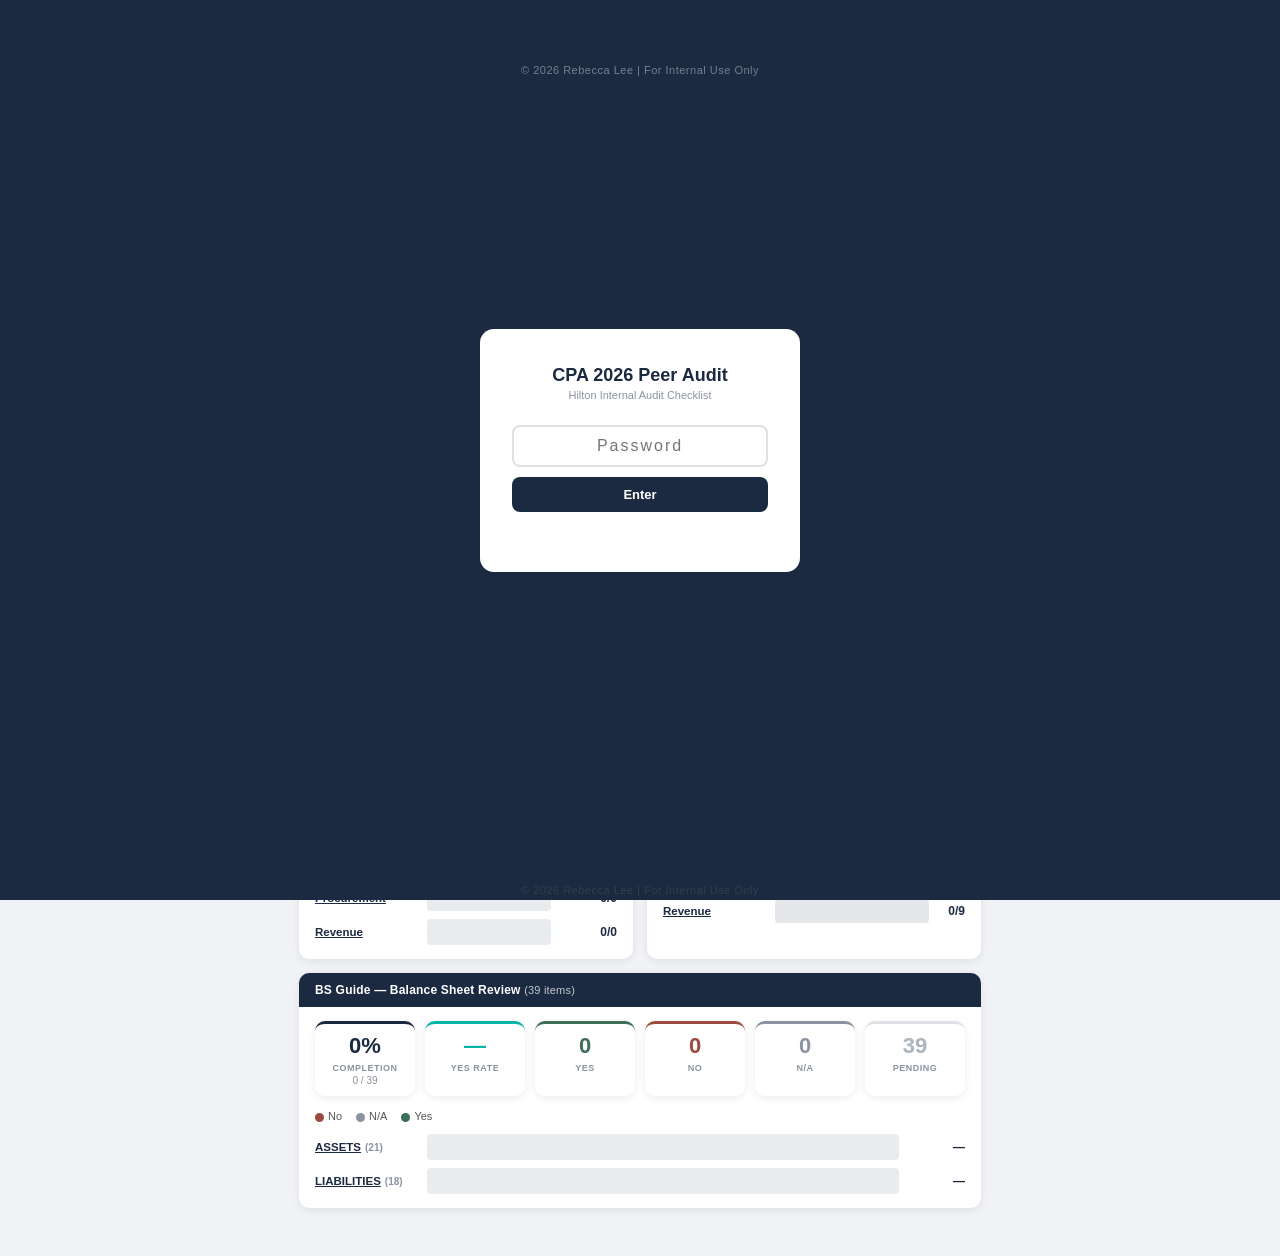
==== commit 46645e46: "feat(cpa): change the dashboard password Co-Authored-By: Claude Opus 5.5 <noreply@anthropic.com>" ====
--- a/cpa/CPA_2026_Audit_Dashboard.html
+++ b/cpa/CPA_2026_Audit_Dashboard.html
@@ -580,6 +580,7 @@
     <button class="btn btn-o" id="lang-ko" onclick="setLang('ko')">KO</button>
     <button class="btn btn-o lang-act" id="lang-en" onclick="setLang('en')">EN</button>
     <button class="btn btn-o" id="lang-ja" onclick="setLang('ja')">JA</button>
+    <button class="btn btn-o" id="guide-btn" onclick="openGuide()" title="User guide">❓ Guide</button>
     <button class="btn btn-g" onclick="exportCSV()">&#8659; Excel</button>
     <button class="btn" onclick="exportJSON()" title="Export data as JSON" style="background:#3a7bd5;color:#fff">&#8679; Export</button>
     <button class="btn" onclick="importJSON()" title="Import JSON data" style="background:#3C6E58;color:#fff">&#8681; Import</button>
@@ -3858,7 +3859,7 @@
 }
 function checkPw(){
   var v=document.getElementById('pw-input').value;
-  if(v==='2026cpa'){
+  if(v==='jkm'){
     document.getElementById('pw-input').blur();
     resetZoom();
     sessionStorage.setItem('cpa_auth','1');
@@ -4356,5 +4357,85 @@
   </div>
 </div>
 
+<!--GUIDE-->
+<style>
+#guide-modal{display:none;position:fixed;inset:0;z-index:10050;background:rgba(0,0,0,.45)}
+#guide-modal.open{display:flex;flex-direction:column}
+#guide-modal .gd-bar{display:flex;align-items:center;gap:8px;background:#1B2A41;color:#fff;padding:10px 38px;flex-wrap:wrap}
+#guide-modal .gd-title{font-weight:800;font-size:15px;margin-right:auto}
+#guide-modal .gd-bar button{border:1px solid rgba(255,255,255,.45);background:transparent;color:#fff;border-radius:6px;padding:5px 11px;font-size:12px;font-weight:700;cursor:pointer;font-family:inherit}
+#guide-modal .gd-bar button.on{background:#c8a96e;border-color:#c8a96e;color:#1B2A41}
+#guide-modal .gd-body{flex:1;overflow-y:auto;background:#fff;padding:18px 38px 60px;color:#1a1a2e;font-size:14px;line-height:1.7}
+#guide-modal .gd-toc{display:flex;flex-wrap:wrap;gap:6px;margin:4px 0 18px;padding-bottom:14px;border-bottom:1px solid #dee2e6}
+#guide-modal .gd-toc b{font-size:12px;color:#8B93A0;margin-right:4px;align-self:center}
+#guide-modal .gd-toc a{font-size:12px;border:1px solid #dee2e6;border-radius:14px;padding:3px 10px;color:#1B2A41;text-decoration:none;background:#f8f9fa}
+#guide-modal .gd-toc a:hover{background:#e8edf8}
+#guide-modal h1{font-size:20px;color:#1B2A41;margin:6px 0 10px}
+#guide-modal h2{font-size:17px;color:#1B2A41;margin:26px 0 8px;padding-top:6px;scroll-margin-top:10px}
+#guide-modal h3{font-size:14.5px;color:#1B2A41;margin:18px 0 6px}
+#guide-modal hr{border:none;border-top:1px solid #eef0f3;margin:18px 0}
+#guide-modal blockquote{margin:10px 0;padding:8px 14px;background:#f7f4ec;border-left:4px solid #c8a96e;color:#3a3a4a}
+#guide-modal blockquote p{margin:4px 0}
+#guide-modal table{border-collapse:collapse;margin:8px 0;font-size:13px}
+#guide-modal th,#guide-modal td{border:1px solid #dee2e6;padding:6px 12px;text-align:left;vertical-align:top}
+#guide-modal th{background:#e8edf8;color:#1B2A41}
+#guide-modal code{background:#f0f2f5;border-radius:4px;padding:1px 5px;font-size:12.5px;font-family:inherit}
+#guide-modal a{color:#2a5db0}
+#guide-modal ul,#guide-modal ol{padding-left:22px}
+@media(max-width:768px){#guide-modal .gd-bar{padding:8px 12px}#guide-modal .gd-body{padding:14px 14px 50px;font-size:13px}}
+@media print{
+  body.print-guide>*:not(#guide-modal){display:none!important}
+  body.print-guide #guide-modal{position:static;display:block;background:#fff}
+  body.print-guide #guide-modal .gd-bar,body.print-guide #guide-modal .gd-toc{display:none!important}
+  body.print-guide #guide-modal .gd-body{overflow:visible;padding:0}
+  body:not(.print-guide) #guide-modal{display:none!important}
+}
+</style>
+<div id="guide-modal" role="dialog" aria-modal="true" aria-labelledby="gd-title">
+  <div class="gd-bar">
+    <span class="gd-title" id="gd-title"></span>
+    <button data-gl="ko">KO</button><button data-gl="en">EN</button><button data-gl="ja">JA</button>
+    <button id="gd-print"></button><button id="gd-close"></button>
+  </div>
+  <div class="gd-body" id="gd-body"></div>
+</div>
+<script>
+/* User guide (generated by build_guide.py from the KO/EN/JA markdown; edit the markdown, not this block). */
+var GUIDE={"html": {"ko": "<h1>CPA 2026 Peer Audit Dashboard — 사용설명서<\/h1>\n<blockquote>\n<p><strong>대상<\/strong>: CPA(Compliance &amp; Policy Audit) 2026 감사 담당자<br />\n<strong>주소<\/strong>: <a href=\"https://jkm-finance.github.io/cpa/\" target=\"_blank\" rel=\"noopener noreferrer\">https://jkm-finance.github.io/cpa/<\/a> (Edge 또는 Chrome 권장)<br />\n이 설명서는 대시보드 상단 <strong>❓ 사용설명서<\/strong> 버튼으로 언제든 다시 볼 수 있습니다. 설명서 안의 KO / EN / JA 버튼으로 언어를 바꿔 볼 수 있습니다.<\/p>\n<\/blockquote>\n<hr />\n<h2 id=\"g-s1\">1. 시작하기<\/h2>\n<ol>\n<li>브라우저에서 <a href=\"https://jkm-finance.github.io/cpa/\" target=\"_blank\" rel=\"noopener noreferrer\">https://jkm-finance.github.io/cpa/<\/a> 를 엽니다.<\/li>\n<li>안내받은 비밀번호를 입력하고 Enter를 누릅니다.<\/li>\n<li><strong>이전에 작업한 호텔이 있으면<\/strong> 최근 호텔 목록(Full / Focus 표시)이 바로 뜹니다. 클릭하면 바로 들어갑니다.<ul>\n<li>마지막으로 열었던 호텔은 비밀번호 입력 후 자동으로 열립니다.<\/li>\n<li>새 호텔은 <strong>+ 새 호텔 추가<\/strong>를 누릅니다.<\/li>\n<\/ul>\n<\/li>\n<li><strong>서비스 유형 선택<\/strong>: 감사 대상 호텔에 맞게 <strong>Full Service<\/strong>(80문항) 또는 <strong>Focus Service<\/strong>(65문항)를 고릅니다.<\/li>\n<li><strong>호텔명 입력<\/strong>: 호텔명을 입력하고 <strong>Start →<\/strong>를 누릅니다.<\/li>\n<\/ol>\n<blockquote>\n<p>⚠️ <strong>호텔명은 매번 같은 이름으로 입력하세요.<\/strong> 대소문자·띄어쓰기 차이는 같은 호텔로 인식하지만, 다른 이름이나 오타는 <strong>새 빈 호텔<\/strong>이 되어 이전 작업과 연결되지 않습니다. <strong>서비스 유형(Full / Focus)도 데이터를 나누는 기준<\/strong>이라, 같은 호텔이라도 Full과 Focus는 별개의 데이터입니다.<\/p>\n<p>호텔별·서비스 유형별 데이터는 서로 섞이지 않습니다.<\/p>\n<\/blockquote>\n<p><strong>호텔 바꾸기<\/strong>: 상단 🏨 버튼 → 호텔 선택 화면. 목록의 ×는 <strong>목록에서만 숨기며 데이터는 지우지 않습니다.<\/strong><\/p>\n<hr />\n<h2 id=\"g-s2\">2. 준비 서류 체크하기 (Prep 탭)<\/h2>\n<p>감사를 시작하기 전에 <strong>Prep<\/strong> 탭에서 받아야 할 서류를 체크리스트로 확인합니다.<\/p>\n<ul>\n<li>문항마다 필요한 자료, 기간, 참조가 나옵니다.<\/li>\n<li>형태를 고릅니다: <code>DOCMX<\/code>(시스템에서 확보) / <code>File<\/code>(파일 제출) / <code>Paper<\/code>(종이 서류). 체크하면 취소선이 그어집니다.<\/li>\n<li>비고란에 메모를 남길 수 있습니다.<\/li>\n<\/ul>\n<hr />\n<h2 id=\"g-s3\">3. 감사 결과 입력하기<\/h2>\n<ol>\n<li>위쪽 탭에서 섹션(AP, AR, Cash 등)을 고르고 → 왼쪽 목록에서 항목을 클릭합니다.<\/li>\n<li>결과를 고릅니다: <strong>Yes<\/strong>(적합) / <strong>No<\/strong>(부적합) / <strong>N/A<\/strong>(해당 없음) / <strong>Hold<\/strong>(판정 보류)<\/li>\n<li>필요하면 <strong>Sample Tested<\/strong>(테스트한 샘플)와 <strong>Notes<\/strong>(메모)를 씁니다.<\/li>\n<li>관련 정책 번호를 누르면 정책 PDF가 열립니다.<\/li>\n<\/ol>\n<p><strong>테스트 시트가 있는 항목<\/strong>(CPA Validation 대상)은 표 형식 입력창이 함께 열립니다.<\/p>\n<ul>\n<li>Excel에서 여러 셀을 복사해 표에 붙여넣으면(Ctrl+V) 칸에 맞춰 채워집니다.<\/li>\n<li><strong>Copy<\/strong> 버튼으로 표를 복사해 AuditBoard나 Excel에 그대로 붙여넣을 수 있습니다.<\/li>\n<li>Validation 대상 항목은 결과 입력 시 <strong>Test Notes 작성이 필수<\/strong>입니다.<\/li>\n<\/ul>\n<p><strong>Balance Sheet를 계정별로 더 자세히 보기<\/strong>: <strong>BS Guide<\/strong> 탭에서 Balance Sheet 감사를 39개 계정 단위로 나눠 체크할 수 있습니다. 여기서 쓴 메모만 모아 보려면 <strong>BS Notes<\/strong> 탭을 엽니다.<\/p>\n<blockquote>\n<p>입력 내용은 이 브라우저에 자동 저장됩니다(입력 직후, 그리고 30초마다). 상단의 ✓ Saved 표시로 확인할 수 있습니다.<\/p>\n<\/blockquote>\n<hr />\n<h2 id=\"g-s4\">4. 진행 상황 확인하기<\/h2>\n<ul>\n<li><strong>상단 진행률 바<\/strong>: 완료한 문항 수 / 전체 문항 수 (Hold는 미완료로 계산)<\/li>\n<li><strong>Overview<\/strong> 탭: 전체 진행률, <strong>CPA Total Score<\/strong>, 위험 등급(Key / HR)별 점수, 섹션별 진행 막대<ul>\n<li>CPA Total Score = Yes ÷ (Yes + No) × 100 (N/A와 Hold는 제외)<\/li>\n<\/ul>\n<\/li>\n<li>각 탭의 숫자(예: <code>3/13<\/code>)는 완료 / 전체 문항 수입니다.<\/li>\n<\/ul>\n<hr />\n<h2 id=\"g-s5\">5. 부적합·보류 항목 정리하기<\/h2>\n<table>\n<thead>\n<tr>\n<th>확인 목적<\/th>\n<th>탭<\/th>\n<\/tr>\n<\/thead>\n<tbody>\n<tr>\n<td>통제 미흡(No) 항목만 모아 보기<\/td>\n<td><strong>Findings<\/strong><\/td>\n<\/tr>\n<tr>\n<td>결론 미확정(Hold) 항목만 모아 보기<\/td>\n<td><strong>Hold<\/strong><\/td>\n<\/tr>\n<tr>\n<td>Validation 대상 항목을 한 화면에서 처리<\/td>\n<td><strong>✓ Validation<\/strong><\/td>\n<\/tr>\n<\/tbody>\n<\/table>\n<hr />\n<h2 id=\"g-s6\">6. 백업 · 공유 · 복원<\/h2>\n<p>데이터는 <strong>이 PC의 이 브라우저<\/strong>에만 저장됩니다. 다른 PC나 다른 브라우저에서는 보이지 않으며, 브라우저 데이터를 지우면 사라질 수 있습니다. 아래 방법으로 꼭 백업하세요.<\/p>\n<h3>🛟 Backup (자동 백업 · 복원 지점)<\/h3>\n<ul>\n<li><strong>자동 파일 백업<\/strong>: 🛟 Backup → <strong>폴더 선택<\/strong>. 고른 폴더에 <code>…_LATEST.json<\/code>(항상 최신)과 날짜별 파일이 내용이 바뀔 때마다 자동 저장됩니다. <strong>OneDrive 폴더를 고르면<\/strong> 브라우저 데이터가 지워져도 안전합니다. (Edge·Chrome만 지원)<ul>\n<li>브라우저를 새로 열면 <strong>다시 연결<\/strong>을 한 번 눌러야 할 수 있습니다.<\/li>\n<\/ul>\n<\/li>\n<li><strong>복원 지점<\/strong>: 작업 중 자동으로, 그리고 Import·Reset·복원 직전에 이 브라우저 안에 저장됩니다. 🛟 Backup 창에서 원하는 시점을 골라 <strong>복원<\/strong>하면 됩니다(지금 상태도 먼저 복원 지점으로 저장됨).<\/li>\n<li>날짜별 백업 파일과 복원 지점은 최근 30일치를 보관합니다.<\/li>\n<\/ul>\n<h3>⇧ Export / ⇩ Import (파일로 주고받기)<\/h3>\n<ul>\n<li><strong>⇧ Export<\/strong>: 내보낼 페이지(Prep, 각 섹션, BS Guide)를 골라 <code>.json<\/code> 파일로 저장합니다.<\/li>\n<li><strong>⇩ Import<\/strong>: <code>.json<\/code> 파일을 골라 <strong>Merge<\/strong>(권장: 기존 데이터를 지키며 합침) 또는 <strong>Overwrite<\/strong>(고른 페이지를 완전히 바꿈)를 선택합니다.<\/li>\n<li>자동 백업 파일(<code>…_LATEST.json<\/code>)도 Import로 불러올 수 있습니다.<\/li>\n<li>브라우저 탭을 닫으려 하면 백업했는지 묻는 경고가 나옵니다.<\/li>\n<\/ul>\n<hr />\n<h2 id=\"g-s7\">7. 보고서 출력<\/h2>\n<ul>\n<li><strong>⇓ Excel<\/strong>: 전체 문항과 결과를 Excel 파일(<code>.xlsx<\/code>)로 저장합니다. KO·JA 화면에서는 해당 언어 열이 함께 들어갑니다.<\/li>\n<li><strong>🖶 Print<\/strong>: 지금 보고 있는 화면을 인쇄합니다(전체는 섹션별로 반복 인쇄).<\/li>\n<\/ul>\n<hr />\n<h2 id=\"g-s8\">8. 기타 기능<\/h2>\n<ul>\n<li><strong>언어 변경<\/strong>: 상단 KO / EN / JA<\/li>\n<li><strong>RESET<\/strong>: 현재 호텔의 결과를 모두 지웁니다. 지우기 직전 상태는 복원 지점으로 자동 저장되지만, 실행 전에 Export로 백업해 두세요.<\/li>\n<li><strong>BSR Checklist<\/strong>: <a href=\"https://jkm-finance.github.io/cpa/BSR_Checklist.html\" target=\"_blank\" rel=\"noopener noreferrer\">https://jkm-finance.github.io/cpa/BSR_Checklist.html<\/a> 로 열면 BS Guide·BS Notes만 보이는 화면이 됩니다. 이 화면의 Export·Import·Reset은 BS 데이터만 다룹니다.<\/li>\n<\/ul>\n<hr />\n<h2 id=\"g-s9\">9. 자주 묻는 질문 (Q&amp;A)<\/h2>\n<p><strong>Q. 예전 주소(rlee1829.github.io)에서 작업한 데이터가 새 주소에서 안 보여요.<\/strong><br />\nA. 브라우저는 주소마다 저장 공간이 따로라서 직접 옮겨야 합니다. 작업하던 PC에서 예전 주소(https://rlee1829.github.io/CPA_2026_Audit_Dashboard.html)를 열고 <strong>「새 주소로 데이터 옮기기」<\/strong>를 누르세요. 예전 주소의 데이터는 지워지지 않으며, 다시 옮겨도 중복되지 않습니다. 자동 파일 백업을 쓰고 있었다면 새 주소에서 🛟 Backup 폴더를 한 번 다시 연결하세요.<\/p>\n<p><strong>Q. 내가 작업한 결과를 다른 사람에게 보내서 공유하고 싶어요.<\/strong><br />\nA. <strong>⇧ Export<\/strong> → 내보낼 페이지 선택(전체 또는 일부) → <code>.json<\/code> 파일을 이메일이나 Teams로 전달합니다. 받는 사람은 <strong>같은 호텔명 + 같은 서비스 유형<\/strong>으로 들어간 뒤 <strong>⇩ Import<\/strong>(Merge)로 불러옵니다.<\/p>\n<p><strong>Q. 여러 명이 각자 다른 섹션을 작업한 걸 한 명이 취합하려면?<\/strong><\/p>\n<ol>\n<li>모두 <strong>같은 호텔명 + 같은 서비스 유형(Full / Focus)<\/strong>으로 들어가 각자 맡은 섹션만 입력합니다.<\/li>\n<li>각자 <strong>⇧ Export<\/strong>에서 자기가 작업한 페이지만 골라 내보냅니다(예: A는 AP만, B는 AR만).<\/li>\n<li>취합 담당자는 같은 호텔·같은 서비스 유형을 연 뒤, 받은 파일을 하나씩 <strong>⇩ Import<\/strong>하면서 <strong>반드시 Merge<\/strong>를 고릅니다.<\/li>\n<li>모두 불러오면 하나로 합쳐집니다. 끝나면 <strong>⇧ Export(전체)<\/strong>로 최종 백업 파일을 만들어 두세요.<\/li>\n<\/ol>\n<blockquote>\n<p>⚠️ 취합할 때 <strong>Overwrite는 쓰지 마세요.<\/strong> 고른 페이지의 기존 데이터를 지우고 바꾸기 때문에, 먼저 불러온 사람의 작업이 사라질 수 있습니다.<\/p>\n<p>파일의 호텔명이 지금 호텔과 다르면 \"계속 진행하시겠습니까?\" 확인창이 뜹니다. 같은 호텔인데 표기만 다른 경우라면 계속 진행하면 됩니다.<\/p>\n<\/blockquote>\n<p><strong>Q. 실수로 호텔명을 다르게 입력해서 빈 호텔이 생겼어요. 합칠 수 있나요?<\/strong><br />\nA. 네. 잘못 만든 호텔에서 <strong>⇧ Export<\/strong>로 내보낸 뒤, 원래 호텔로 바꿔 <strong>⇩ Import → Merge<\/strong>로 불러오면 합쳐집니다. 잘못 만든 호텔은 호텔 목록의 ×로 숨길 수 있습니다.<\/p>\n<p><strong>Q. 실수로 지웠거나 잘못 Import했어요.<\/strong><br />\nA. <strong>🛟 Backup<\/strong> → 복원 지점 목록에서 그 전 시점을 골라 <strong>복원<\/strong>하세요. 자동 파일 백업을 켜 두었다면 그 폴더의 파일을 Import해도 됩니다.<\/p>\n<hr />\n<h2 id=\"g-s10\">빠른 참고 요약<\/h2>\n<table>\n<thead>\n<tr>\n<th>하고 싶은 일<\/th>\n<th>방법<\/th>\n<\/tr>\n<\/thead>\n<tbody>\n<tr>\n<td>새 호텔 시작<\/td>\n<td>로그인 → + 새 호텔 추가 → 서비스 유형 → 이름 입력 → Start →<\/td>\n<\/tr>\n<tr>\n<td>호텔 바꾸기<\/td>\n<td>🏨 버튼<\/td>\n<\/tr>\n<tr>\n<td>준비 서류 체크<\/td>\n<td>Prep 탭<\/td>\n<\/tr>\n<tr>\n<td>결과 입력<\/td>\n<td>섹션 탭 → 항목 클릭 → Yes / No / N/A / Hold<\/td>\n<\/tr>\n<tr>\n<td>BS 계정별 상세 검토<\/td>\n<td>BS Guide / BS Notes 탭<\/td>\n<\/tr>\n<tr>\n<td>진행률·점수 확인<\/td>\n<td>상단 진행률 바, Overview 탭<\/td>\n<\/tr>\n<tr>\n<td>부적합 / 보류 항목<\/td>\n<td>Findings / Hold 탭<\/td>\n<\/tr>\n<tr>\n<td>Validation 항목 일괄 처리<\/td>\n<td>✓ Validation 탭<\/td>\n<\/tr>\n<tr>\n<td>자동 백업·되돌리기<\/td>\n<td>🛟 Backup<\/td>\n<\/tr>\n<tr>\n<td>파일로 백업·공유<\/td>\n<td>⇧ Export → 페이지 선택 → .json 저장<\/td>\n<\/tr>\n<tr>\n<td>불러오기·취합<\/td>\n<td>⇩ Import → .json 선택 → Merge<\/td>\n<\/tr>\n<tr>\n<td>Excel 출력<\/td>\n<td>⇓ Excel<\/td>\n<\/tr>\n<tr>\n<td>언어 변경<\/td>\n<td>KO / EN / JA<\/td>\n<\/tr>\n<tr>\n<td>이 설명서 다시 보기<\/td>\n<td>❓ 사용설명서<\/td>\n<\/tr>\n<\/tbody>\n<\/table>\n<hr />\n<p><em>CPA 2026 Peer Audit Dashboard<\/em><br />\n<em>작성: Rebecca Lee (Conrad Seoul Finance)<\/em><br />\n<em>최종 업데이트: 2026-11-27<\/em><\/p>", "en": "<h1>CPA 2026 Peer Audit Dashboard — User Guide<\/h1>\n<blockquote>\n<p><strong>For<\/strong>: CPA (Compliance &amp; Policy Audit) 2026 auditors<br />\n<strong>Address<\/strong>: <a href=\"https://jkm-finance.github.io/cpa/\" target=\"_blank\" rel=\"noopener noreferrer\">https://jkm-finance.github.io/cpa/<\/a> (Edge or Chrome recommended)<br />\nYou can open this guide again at any time with the <strong>❓ Guide<\/strong> button at the top of the dashboard. Use the KO / EN / JA buttons inside the guide to switch its language.<\/p>\n<\/blockquote>\n<hr />\n<h2 id=\"g-s1\">1. Getting started<\/h2>\n<ol>\n<li>Open <a href=\"https://jkm-finance.github.io/cpa/\" target=\"_blank\" rel=\"noopener noreferrer\">https://jkm-finance.github.io/cpa/<\/a> in your browser.<\/li>\n<li>Enter the password you were given and press Enter.<\/li>\n<li><strong>If you have worked on a hotel before<\/strong>, the recent hotel list (marked Full / Focus) appears. Click a hotel to go straight in.<ul>\n<li>The hotel you opened last opens automatically after the password.<\/li>\n<li>For a new hotel, click <strong>+ Add New Hotel<\/strong>.<\/li>\n<\/ul>\n<\/li>\n<li><strong>Choose the service type<\/strong>: <strong>Full Service<\/strong> (80 items) or <strong>Focus Service<\/strong> (65 items), as applies to the audited hotel.<\/li>\n<li><strong>Enter the hotel name<\/strong> and click <strong>Start →<\/strong>.<\/li>\n<\/ol>\n<blockquote>\n<p>⚠️ <strong>Always enter the hotel name the same way.<\/strong> Differences in upper/lower case or spacing are treated as the same hotel, but a different name or a typo creates a <strong>new, empty hotel<\/strong> that is not linked to your earlier work. <strong>The service type (Full / Focus) also separates the data<\/strong>: the same hotel under Full and under Focus is two separate sets of data.<\/p>\n<p>Data for each hotel and service type is kept separate and never mixes.<\/p>\n<\/blockquote>\n<p><strong>Switching hotels<\/strong>: the 🏨 button at the top → hotel selection. The × in the list <strong>only hides the hotel from the list; its data is not deleted.<\/strong><\/p>\n<hr />\n<h2 id=\"g-s2\">2. Checking preparation documents (Prep tab)<\/h2>\n<p>Before the audit, use the <strong>Prep<\/strong> tab as a checklist of the documents to collect.<\/p>\n<ul>\n<li>Each item shows the material needed, the period and a reference.<\/li>\n<li>Choose the form: <code>DOCMX<\/code> (taken from the system) / <code>File<\/code> (submitted as a file) / <code>Paper<\/code> (paper document). Checked items are struck through.<\/li>\n<li>You can add a remark to each item.<\/li>\n<\/ul>\n<hr />\n<h2 id=\"g-s3\">3. Entering audit results<\/h2>\n<ol>\n<li>Choose a section tab at the top (AP, AR, Cash …) → click an item in the list on the left.<\/li>\n<li>Choose the result: <strong>Yes<\/strong> (compliant) / <strong>No<\/strong> (non-compliant) / <strong>N/A<\/strong> (not applicable) / <strong>Hold<\/strong> (conclusion pending)<\/li>\n<li>If needed, fill in <strong>Sample Tested<\/strong> and <strong>Notes<\/strong>.<\/li>\n<li>Click the policy number to open the policy PDF.<\/li>\n<\/ol>\n<p><strong>Items with a test sheet<\/strong> (CPA Validation items) also open a table.<\/p>\n<ul>\n<li>Copy several cells in Excel and paste them into the table (Ctrl+V); they fill the grid.<\/li>\n<li>The <strong>Copy<\/strong> button copies the table so you can paste it straight into AuditBoard or Excel.<\/li>\n<li>For Validation items, <strong>Test Notes are required<\/strong> when you enter a result.<\/li>\n<\/ul>\n<p><strong>Balance Sheet account by account<\/strong>: the <strong>BS Guide<\/strong> tab splits the Balance Sheet audit into 39 accounts that you can check one by one. To see only the notes written there, open the <strong>BS Notes<\/strong> tab.<\/p>\n<blockquote>\n<p>Your entries are saved automatically in this browser (right after you type, and every 30 seconds). The ✓ Saved indicator at the top confirms it.<\/p>\n<\/blockquote>\n<hr />\n<h2 id=\"g-s4\">4. Checking progress<\/h2>\n<ul>\n<li><strong>Progress bar at the top<\/strong>: items completed / all items (Hold counts as not completed)<\/li>\n<li><strong>Overview<\/strong> tab: overall progress, <strong>CPA Total Score<\/strong>, scores by risk level (Key / HR), progress bars by section<ul>\n<li>CPA Total Score = Yes ÷ (Yes + No) × 100 (N/A and Hold are excluded)<\/li>\n<\/ul>\n<\/li>\n<li>The number on each tab (e.g. <code>3/13<\/code>) is completed / total items.<\/li>\n<\/ul>\n<hr />\n<h2 id=\"g-s5\">5. Reviewing non-compliant and pending items<\/h2>\n<table>\n<thead>\n<tr>\n<th>Purpose<\/th>\n<th>Tab<\/th>\n<\/tr>\n<\/thead>\n<tbody>\n<tr>\n<td>Only items with a control gap (No)<\/td>\n<td><strong>Findings<\/strong><\/td>\n<\/tr>\n<tr>\n<td>Only items with no conclusion yet (Hold)<\/td>\n<td><strong>Hold<\/strong><\/td>\n<\/tr>\n<tr>\n<td>All Validation items on one screen<\/td>\n<td><strong>✓ Validation<\/strong><\/td>\n<\/tr>\n<\/tbody>\n<\/table>\n<hr />\n<h2 id=\"g-s6\">6. Backup · sharing · restore<\/h2>\n<p>Data is stored <strong>only in this browser on this PC<\/strong>. It does not appear on another PC or in another browser, and it can be lost if browser data is cleared. Please back it up as follows.<\/p>\n<h3>🛟 Backup (automatic backup · restore points)<\/h3>\n<ul>\n<li><strong>Auto file backup<\/strong>: 🛟 Backup → <strong>Choose folder<\/strong>. <code>…_LATEST.json<\/code> (always the newest) and a dated file are written to that folder whenever the data changes. <strong>Choose a OneDrive folder<\/strong> to stay safe even if browser data is cleared. (Edge and Chrome only)<ul>\n<li>After reopening the browser you may need to click <strong>Reconnect<\/strong> once.<\/li>\n<\/ul>\n<\/li>\n<li><strong>Restore points<\/strong>: saved inside this browser automatically while you work, and right before Import, Reset and Restore. In the 🛟 Backup window, choose a point in time and click <strong>Restore<\/strong> (the current state is saved as a restore point first).<\/li>\n<li>Dated backup files and restore points are kept for the last 30 days.<\/li>\n<\/ul>\n<h3>⇧ Export / ⇩ Import (exchanging files)<\/h3>\n<ul>\n<li><strong>⇧ Export<\/strong>: choose the pages to export (Prep, each section, BS Guide) and save a <code>.json<\/code> file.<\/li>\n<li><strong>⇩ Import<\/strong>: choose a <code>.json<\/code> file, then <strong>Merge<\/strong> (recommended: keeps existing data and combines) or <strong>Overwrite<\/strong> (replaces the chosen pages completely).<\/li>\n<li>Auto backup files (<code>…_LATEST.json<\/code>) can be loaded with Import too.<\/li>\n<li>When you try to close the browser tab, a warning asks whether you have backed up.<\/li>\n<\/ul>\n<hr />\n<h2 id=\"g-s7\">7. Reports<\/h2>\n<ul>\n<li><strong>⇓ Excel<\/strong>: saves all items and results as an Excel file (<code>.xlsx<\/code>). On the KO and JA screens, columns in that language are added.<\/li>\n<li><strong>🖶 Print<\/strong>: prints the current screen (for everything, print each section in turn).<\/li>\n<\/ul>\n<hr />\n<h2 id=\"g-s8\">8. Other functions<\/h2>\n<ul>\n<li><strong>Language<\/strong>: KO / EN / JA at the top<\/li>\n<li><strong>RESET<\/strong>: clears all results of the current hotel. The state right before is saved as a restore point automatically, but please Export a backup before you reset.<\/li>\n<li><strong>BSR Checklist<\/strong>: opening <a href=\"https://jkm-finance.github.io/cpa/BSR_Checklist.html\" target=\"_blank\" rel=\"noopener noreferrer\">https://jkm-finance.github.io/cpa/BSR_Checklist.html<\/a> shows only BS Guide and BS Notes. Export, Import and Reset on this screen handle BS data only.<\/li>\n<\/ul>\n<hr />\n<h2 id=\"g-s9\">9. Frequently asked questions<\/h2>\n<p><strong>Q. My data from the old address (rlee1829.github.io) does not appear at the new address.<\/strong><br />\nA. Browsers keep separate storage for each address, so the data has to be moved once. On the PC you worked on, open the old address (https://rlee1829.github.io/CPA_2026_Audit_Dashboard.html) and click <strong>“Move my data to the new address”<\/strong>. The data at the old address is not deleted, and moving again does not create duplicates. If you used the auto file backup, connect the 🛟 Backup folder once again at the new address.<\/p>\n<p><strong>Q. I want to send my results to someone else.<\/strong><br />\nA. <strong>⇧ Export<\/strong> → choose the pages (all or some) → send the <code>.json<\/code> file by email or Teams. The recipient opens <strong>the same hotel name + the same service type<\/strong> and loads it with <strong>⇩ Import<\/strong> (Merge).<\/p>\n<p><strong>Q. Several people worked on different sections. How does one person combine them?<\/strong><\/p>\n<ol>\n<li>Everyone opens <strong>the same hotel name + the same service type (Full / Focus)<\/strong> and fills in only their own sections.<\/li>\n<li>Each person uses <strong>⇧ Export<\/strong> and selects only the pages they worked on (e.g. A selects AP only, B selects AR only).<\/li>\n<li>The person combining opens the same hotel and service type, then loads the files one by one with <strong>⇩ Import<\/strong>, <strong>always choosing Merge<\/strong>.<\/li>\n<li>After the last file everything is combined. Then make a final backup with <strong>⇧ Export (all)<\/strong>.<\/li>\n<\/ol>\n<blockquote>\n<p>⚠️ <strong>Do not use Overwrite when combining.<\/strong> It deletes the existing data of the chosen pages and replaces it, so work imported earlier can be lost.<\/p>\n<p>If the hotel name in the file differs from the current hotel, a “Continue?” confirmation appears. If it is the same hotel written differently, continue.<\/p>\n<\/blockquote>\n<p><strong>Q. I typed the hotel name differently by mistake and got an empty hotel. Can I combine them?<\/strong><br />\nA. Yes. In the wrongly created hotel, <strong>⇧ Export<\/strong> your entries, switch to the original hotel and load them with <strong>⇩ Import → Merge<\/strong>. You can hide the wrong hotel with the × in the hotel list.<\/p>\n<p><strong>Q. I deleted something or imported the wrong file.<\/strong><br />\nA. <strong>🛟 Backup<\/strong> → choose an earlier point in the restore point list and click <strong>Restore<\/strong>. If the auto file backup is on, you can also Import a file from that folder.<\/p>\n<hr />\n<h2 id=\"g-s10\">Quick reference<\/h2>\n<table>\n<thead>\n<tr>\n<th>I want to…<\/th>\n<th>How<\/th>\n<\/tr>\n<\/thead>\n<tbody>\n<tr>\n<td>Start a new hotel<\/td>\n<td>Log in → + Add New Hotel → service type → name → Start →<\/td>\n<\/tr>\n<tr>\n<td>Switch hotels<\/td>\n<td>🏨 button<\/td>\n<\/tr>\n<tr>\n<td>Check preparation documents<\/td>\n<td>Prep tab<\/td>\n<\/tr>\n<tr>\n<td>Enter results<\/td>\n<td>Section tab → click item → Yes / No / N/A / Hold<\/td>\n<\/tr>\n<tr>\n<td>Review BS by account<\/td>\n<td>BS Guide / BS Notes tabs<\/td>\n<\/tr>\n<tr>\n<td>Check progress and score<\/td>\n<td>Progress bar, Overview tab<\/td>\n<\/tr>\n<tr>\n<td>Non-compliant / pending items<\/td>\n<td>Findings / Hold tabs<\/td>\n<\/tr>\n<tr>\n<td>Handle all Validation items<\/td>\n<td>✓ Validation tab<\/td>\n<\/tr>\n<tr>\n<td>Automatic backup, go back in time<\/td>\n<td>🛟 Backup<\/td>\n<\/tr>\n<tr>\n<td>Back up or share as a file<\/td>\n<td>⇧ Export → choose pages → save .json<\/td>\n<\/tr>\n<tr>\n<td>Load or combine<\/td>\n<td>⇩ Import → choose .json → Merge<\/td>\n<\/tr>\n<tr>\n<td>Excel output<\/td>\n<td>⇓ Excel<\/td>\n<\/tr>\n<tr>\n<td>Change language<\/td>\n<td>KO / EN / JA<\/td>\n<\/tr>\n<tr>\n<td>Open this guide again<\/td>\n<td>❓ Guide<\/td>\n<\/tr>\n<\/tbody>\n<\/table>\n<hr />\n<p><em>CPA 2026 Peer Audit Dashboard<\/em><br />\n<em>Author: Rebecca Lee (Conrad Seoul Finance)<\/em><br />\n<em>Last updated: 2026-11-27<\/em><\/p>", "ja": "<h1>CPA 2026 Peer Audit Dashboard — 利用ガイド<\/h1>\n<blockquote>\n<p><strong>対象<\/strong>: CPA（Compliance &amp; Policy Audit）2026 監査担当者<br />\n<strong>アドレス<\/strong>: <a href=\"https://jkm-finance.github.io/cpa/\" target=\"_blank\" rel=\"noopener noreferrer\">https://jkm-finance.github.io/cpa/<\/a> （Edge または Chrome 推奨）<br />\nこのガイドは、ダッシュボード上部の <strong>❓ 利用ガイド<\/strong> ボタンでいつでも開けます。ガイド内の KO / EN / JA ボタンで言語を切り替えられます。<\/p>\n<\/blockquote>\n<hr />\n<h2 id=\"g-s1\">1. はじめに<\/h2>\n<ol>\n<li>ブラウザで <a href=\"https://jkm-finance.github.io/cpa/\" target=\"_blank\" rel=\"noopener noreferrer\">https://jkm-finance.github.io/cpa/<\/a> を開きます。<\/li>\n<li>案内されたパスワードを入力して Enter を押します。<\/li>\n<li><strong>以前に作業したホテルがある場合<\/strong>、最近のホテル一覧（Full / Focus 表示）がすぐに表示されます。クリックするとそのまま入れます。<ul>\n<li>最後に開いたホテルは、パスワード入力後に自動で開きます。<\/li>\n<li>新しいホテルは <strong>+ Add New Hotel<\/strong> を押します。<\/li>\n<\/ul>\n<\/li>\n<li><strong>サービスタイプの選択<\/strong>: 監査対象ホテルに合わせて <strong>Full Service<\/strong>（80項目）または <strong>Focus Service<\/strong>（65項目）を選びます。<\/li>\n<li><strong>ホテル名の入力<\/strong>: ホテル名を入力して <strong>Start →<\/strong> を押します。<\/li>\n<\/ol>\n<blockquote>\n<p>⚠️ <strong>ホテル名は毎回同じ表記で入力してください。<\/strong> 大文字・小文字やスペースの違いは同じホテルとして扱われますが、異なる名前や誤字は <strong>新しい空のホテル<\/strong> になり、これまでの作業とつながりません。<strong>サービスタイプ（Full / Focus）もデータを分ける基準<\/strong>のため、同じホテルでも Full と Focus は別のデータです。<\/p>\n<p>ホテルごと・サービスタイプごとのデータは混ざりません。<\/p>\n<\/blockquote>\n<p><strong>ホテルの切り替え<\/strong>: 上部の 🏨 ボタン → ホテル選択画面。一覧の × は <strong>一覧から隠すだけで、データは削除しません。<\/strong><\/p>\n<hr />\n<h2 id=\"g-s2\">2. 準備書類のチェック（Prep タブ）<\/h2>\n<p>監査を始める前に、<strong>Prep<\/strong> タブで受け取るべき書類をチェックリストで確認します。<\/p>\n<ul>\n<li>項目ごとに必要な資料、期間、参照が表示されます。<\/li>\n<li>形式を選びます: <code>DOCMX<\/code>（システムから取得）/ <code>File<\/code>（ファイルで提出）/ <code>Paper<\/code>（紙の書類）。チェックすると取り消し線が付きます。<\/li>\n<li>備考欄にメモを残せます。<\/li>\n<\/ul>\n<hr />\n<h2 id=\"g-s3\">3. 監査結果の入力<\/h2>\n<ol>\n<li>上部のタブでセクション（AP、AR、Cash など）を選び → 左側の一覧から項目をクリックします。<\/li>\n<li>結果を選びます: <strong>Yes<\/strong>（適合）/ <strong>No<\/strong>（不適合）/ <strong>N/A<\/strong>（該当なし）/ <strong>Hold<\/strong>（判定保留）<\/li>\n<li>必要に応じて <strong>Sample Tested<\/strong>（テストしたサンプル）と <strong>Notes<\/strong>（メモ）を記入します。<\/li>\n<li>関連ポリシー番号を押すと、ポリシーの PDF が開きます。<\/li>\n<\/ol>\n<p><strong>テストシートがある項目<\/strong>（CPA Validation 対象）は、表形式の入力画面が一緒に開きます。<\/p>\n<ul>\n<li>Excel で複数のセルをコピーして表に貼り付けると（Ctrl+V）、マスに合わせて入力されます。<\/li>\n<li><strong>Copy<\/strong> ボタンで表をコピーし、AuditBoard や Excel にそのまま貼り付けられます。<\/li>\n<li>Validation 対象項目は、結果入力時に <strong>Test Notes の記入が必須<\/strong> です。<\/li>\n<\/ul>\n<p><strong>Balance Sheet を勘定科目ごとに詳しく見る<\/strong>: <strong>BS Guide<\/strong> タブでは、Balance Sheet 監査を39の勘定科目単位に分けてチェックできます。ここで書いたメモだけを見るには <strong>BS Notes<\/strong> タブを開きます。<\/p>\n<blockquote>\n<p>入力内容はこのブラウザに自動保存されます（入力直後と30秒ごと）。上部の ✓ Saved 表示で確認できます。<\/p>\n<\/blockquote>\n<hr />\n<h2 id=\"g-s4\">4. 進捗状況の確認<\/h2>\n<ul>\n<li><strong>上部の進捗バー<\/strong>: 完了した項目数 / 全項目数（Hold は未完了として計算）<\/li>\n<li><strong>Overview<\/strong> タブ: 全体の進捗率、<strong>CPA Total Score<\/strong>、リスク区分（Key / HR）別スコア、セクション別の進捗バー<ul>\n<li>CPA Total Score = Yes ÷（Yes + No）× 100（N/A と Hold は除外）<\/li>\n<\/ul>\n<\/li>\n<li>各タブの数字（例: <code>3/13<\/code>）は 完了 / 全項目数 です。<\/li>\n<\/ul>\n<hr />\n<h2 id=\"g-s5\">5. 不適合・保留項目の整理<\/h2>\n<table>\n<thead>\n<tr>\n<th>確認目的<\/th>\n<th>タブ<\/th>\n<\/tr>\n<\/thead>\n<tbody>\n<tr>\n<td>不備（No）の項目だけを見る<\/td>\n<td><strong>Findings<\/strong><\/td>\n<\/tr>\n<tr>\n<td>結論未確定（Hold）の項目だけを見る<\/td>\n<td><strong>Hold<\/strong><\/td>\n<\/tr>\n<tr>\n<td>Validation 対象項目を1画面で処理<\/td>\n<td><strong>✓ Validation<\/strong><\/td>\n<\/tr>\n<\/tbody>\n<\/table>\n<hr />\n<h2 id=\"g-s6\">6. バックアップ・共有・復元<\/h2>\n<p>データは <strong>このPCのこのブラウザ<\/strong> にだけ保存されます。別のPCや別のブラウザでは表示されず、ブラウザのデータを削除すると失われることがあります。以下の方法で必ずバックアップしてください。<\/p>\n<h3>🛟 Backup（自動バックアップ・復元ポイント）<\/h3>\n<ul>\n<li><strong>自動ファイルバックアップ<\/strong>: 🛟 Backup → <strong>フォルダ選択<\/strong>。選んだフォルダに <code>…_LATEST.json<\/code>（常に最新）と日付別ファイルが、内容が変わるたびに自動保存されます。<strong>OneDrive フォルダを選ぶ<\/strong> と、ブラウザのデータが消えても安全です。（Edge・Chrome のみ対応）<ul>\n<li>ブラウザを開き直したときは <strong>再接続<\/strong> を一度押す必要がある場合があります。<\/li>\n<\/ul>\n<\/li>\n<li><strong>復元ポイント<\/strong>: 作業中に自動で、また Import・Reset・復元の直前に、このブラウザ内に保存されます。🛟 Backup 画面で戻したい時点を選び <strong>復元<\/strong> を押します（現在の状態も先に復元ポイントとして保存されます）。<\/li>\n<li>日付別バックアップファイルと復元ポイントは、直近30日分を保管します。<\/li>\n<\/ul>\n<h3>⇧ Export / ⇩ Import（ファイルでのやり取り）<\/h3>\n<ul>\n<li><strong>⇧ Export<\/strong>: 書き出すページ（Prep、各セクション、BS Guide）を選んで <code>.json<\/code> ファイルに保存します。<\/li>\n<li><strong>⇩ Import<\/strong>: <code>.json<\/code> ファイルを選び、<strong>Merge<\/strong>（推奨: 既存データを残して統合）または <strong>Overwrite<\/strong>（選んだページを完全に置き換え）を選びます。<\/li>\n<li>自動バックアップファイル（<code>…_LATEST.json<\/code>）も Import で読み込めます。<\/li>\n<li>ブラウザのタブを閉じようとすると、バックアップしたかを確認する警告が表示されます。<\/li>\n<\/ul>\n<hr />\n<h2 id=\"g-s7\">7. レポート出力<\/h2>\n<ul>\n<li><strong>⇓ Excel<\/strong>: 全項目と結果を Excel ファイル（<code>.xlsx<\/code>）で保存します。KO・JA 画面では、その言語の列も含まれます。<\/li>\n<li><strong>🖶 Print<\/strong>: 現在表示している画面を印刷します（全体はセクションごとに繰り返し印刷）。<\/li>\n<\/ul>\n<hr />\n<h2 id=\"g-s8\">8. その他の機能<\/h2>\n<ul>\n<li><strong>言語切替<\/strong>: 上部の KO / EN / JA<\/li>\n<li><strong>RESET<\/strong>: 現在のホテルの結果をすべて消去します。直前の状態は復元ポイントに自動保存されますが、実行前に Export でバックアップしてください。<\/li>\n<li><strong>BSR Checklist<\/strong>: <a href=\"https://jkm-finance.github.io/cpa/BSR_Checklist.html\" target=\"_blank\" rel=\"noopener noreferrer\">https://jkm-finance.github.io/cpa/BSR_Checklist.html<\/a> で開くと、BS Guide・BS Notes だけの画面になります。この画面の Export・Import・Reset は BS データだけを扱います。<\/li>\n<\/ul>\n<hr />\n<h2 id=\"g-s9\">9. よくある質問（Q&amp;A）<\/h2>\n<p><strong>Q. 旧アドレス（rlee1829.github.io）で作業したデータが新アドレスで表示されません。<\/strong><br />\nA. ブラウザはアドレスごとに保存領域が分かれているため、一度移す必要があります。作業していたPCで旧アドレス（<a href=\"https://rlee1829.github.io/CPA_2026_Audit_Dashboard.html\" target=\"_blank\" rel=\"noopener noreferrer\">https://rlee1829.github.io/CPA_2026_Audit_Dashboard.html<\/a>）を開き、<strong>「新アドレスへデータを移す」<\/strong> を押してください。旧アドレスのデータは削除されず、もう一度移しても重複しません。自動ファイルバックアップを使っていた場合は、新アドレスで 🛟 Backup のフォルダをもう一度接続してください。<\/p>\n<p><strong>Q. 自分の作業結果を他の人に送って共有したいです。<\/strong><br />\nA. <strong>⇧ Export<\/strong> → 書き出すページを選択（全体または一部）→ <code>.json<\/code> ファイルをメールや Teams で送ります。受け取った人は <strong>同じホテル名 + 同じサービスタイプ<\/strong> で入り、<strong>⇩ Import<\/strong>（Merge）で読み込みます。<\/p>\n<p><strong>Q. 複数人が別々のセクションを作業した結果を、1人でまとめるには？<\/strong><\/p>\n<ol>\n<li>全員が <strong>同じホテル名 + 同じサービスタイプ（Full / Focus）<\/strong> で入り、担当セクションだけを入力します。<\/li>\n<li>各自 <strong>⇧ Export<\/strong> で自分が作業したページだけを選んで書き出します（例: A は AP のみ、B は AR のみ）。<\/li>\n<li>まとめる担当者は同じホテル・同じサービスタイプを開き、受け取ったファイルを1つずつ <strong>⇩ Import<\/strong> し、<strong>必ず Merge<\/strong> を選びます。<\/li>\n<li>すべて読み込むと1つにまとまります。最後に <strong>⇧ Export（全体）<\/strong> で最終バックアップファイルを作っておいてください。<\/li>\n<\/ol>\n<blockquote>\n<p>⚠️ まとめるときは <strong>Overwrite を使わないでください。<\/strong> 選んだページの既存データを消して置き換えるため、先に読み込んだ人の作業が消えることがあります。<\/p>\n<p>ファイルのホテル名が現在のホテルと異なる場合、「続行しますか？」という確認が表示されます。同じホテルで表記だけが違う場合は続行してください。<\/p>\n<\/blockquote>\n<p><strong>Q. ホテル名を間違えて入力し、空のホテルができてしまいました。まとめられますか？<\/strong><br />\nA. はい。間違えて作ったホテルで <strong>⇧ Export<\/strong> し、元のホテルに切り替えて <strong>⇩ Import → Merge<\/strong> で読み込むとまとまります。間違えたホテルはホテル一覧の × で隠せます。<\/p>\n<p><strong>Q. 誤って消してしまった、または間違ったファイルを Import してしまいました。<\/strong><br />\nA. <strong>🛟 Backup<\/strong> → 復元ポイント一覧から以前の時点を選んで <strong>復元<\/strong> してください。自動ファイルバックアップを有効にしていれば、そのフォルダのファイルを Import することもできます。<\/p>\n<hr />\n<h2 id=\"g-s10\">クイックリファレンス<\/h2>\n<table>\n<thead>\n<tr>\n<th>やりたいこと<\/th>\n<th>方法<\/th>\n<\/tr>\n<\/thead>\n<tbody>\n<tr>\n<td>新しいホテルを始める<\/td>\n<td>ログイン → + Add New Hotel → サービスタイプ → 名前入力 → Start →<\/td>\n<\/tr>\n<tr>\n<td>ホテルの切り替え<\/td>\n<td>🏨 ボタン<\/td>\n<\/tr>\n<tr>\n<td>準備書類のチェック<\/td>\n<td>Prep タブ<\/td>\n<\/tr>\n<tr>\n<td>結果入力<\/td>\n<td>セクションタブ → 項目クリック → Yes / No / N/A / Hold<\/td>\n<\/tr>\n<tr>\n<td>BS 勘定科目別の詳細確認<\/td>\n<td>BS Guide / BS Notes タブ<\/td>\n<\/tr>\n<tr>\n<td>進捗・スコアの確認<\/td>\n<td>上部の進捗バー、Overview タブ<\/td>\n<\/tr>\n<tr>\n<td>不適合 / 保留項目<\/td>\n<td>Findings / Hold タブ<\/td>\n<\/tr>\n<tr>\n<td>Validation 項目の一括処理<\/td>\n<td>✓ Validation タブ<\/td>\n<\/tr>\n<tr>\n<td>自動バックアップ・元に戻す<\/td>\n<td>🛟 Backup<\/td>\n<\/tr>\n<tr>\n<td>ファイルでバックアップ・共有<\/td>\n<td>⇧ Export → ページ選択 → .json 保存<\/td>\n<\/tr>\n<tr>\n<td>読み込み・統合<\/td>\n<td>⇩ Import → .json 選択 → Merge<\/td>\n<\/tr>\n<tr>\n<td>Excel 出力<\/td>\n<td>⇓ Excel<\/td>\n<\/tr>\n<tr>\n<td>言語切替<\/td>\n<td>KO / EN / JA<\/td>\n<\/tr>\n<tr>\n<td>このガイドをもう一度見る<\/td>\n<td>❓ 利用ガイド<\/td>\n<\/tr>\n<\/tbody>\n<\/table>\n<hr />\n<p><em>CPA 2026 Peer Audit Dashboard<\/em><br />\n<em>作成: Rebecca Lee (Conrad Seoul Finance)<\/em><br />\n<em>最終更新: 2026-11-27<\/em><\/p>"}, "label": {"ko": "❓ 사용설명서", "en": "❓ Guide", "ja": "❓ 利用ガイド"}, "ui": {"ko": {"close": "닫기", "print": "🖶 인쇄", "toc": "목차"}, "en": {"close": "Close", "print": "🖶 Print", "toc": "Contents"}, "ja": {"close": "閉じる", "print": "🖶 印刷", "toc": "目次"}}};
+var _gdLang=null;
+function _gdRender(l){
+  _gdLang=GUIDE.html[l]?l:'en';
+  var b=document.getElementById('gd-body'),u=GUIDE.ui[_gdLang];
+  b.innerHTML=GUIDE.html[_gdLang];
+  var hs=b.querySelectorAll('h2'),toc=document.createElement('div');toc.className='gd-toc';
+  var lb=document.createElement('b');lb.textContent=u.toc;toc.appendChild(lb);
+  hs.forEach(function(h){var a=document.createElement('a');a.href='#'+h.id;a.textContent=h.textContent;
+    a.onclick=function(e){e.preventDefault();h.scrollIntoView({behavior:'smooth',block:'start'});};toc.appendChild(a);});
+  var h1=b.querySelector('h1');if(h1&&h1.nextSibling)b.insertBefore(toc,h1.nextSibling);else b.insertBefore(toc,b.firstChild);
+  document.getElementById('gd-title').textContent=GUIDE.label[_gdLang].replace('❓ ','');
+  document.getElementById('gd-close').textContent='✕ '+u.close;
+  document.getElementById('gd-print').textContent=u.print;
+  document.querySelectorAll('#guide-modal [data-gl]').forEach(function(x){x.classList.toggle('on',x.getAttribute('data-gl')===_gdLang);});
+  b.scrollTop=0;
+}
+function openGuide(){
+  _gdRender(typeof lang!=='undefined'?lang:'en');
+  document.getElementById('guide-modal').classList.add('open');
+  document.getElementById('gd-close').focus();
+}
+function closeGuide(){document.getElementById('guide-modal').classList.remove('open');}
+function _gdBtn(){var b=document.getElementById('guide-btn');if(b)b.textContent=GUIDE.label[(typeof lang!=='undefined'&&GUIDE.label[lang])?lang:'en'];}
+(function(){
+  document.querySelectorAll('#guide-modal [data-gl]').forEach(function(x){x.onclick=function(){_gdRender(x.getAttribute('data-gl'));};});
+  document.getElementById('gd-close').onclick=closeGuide;
+  document.getElementById('gd-print').onclick=function(){document.body.classList.add('print-guide');window.print();};
+  window.addEventListener('afterprint',function(){document.body.classList.remove('print-guide');});
+  document.getElementById('guide-modal').addEventListener('click',function(e){if(e.target===this)closeGuide();});
+  document.addEventListener('keydown',function(e){if(e.key==='Escape'&&document.getElementById('guide-modal').classList.contains('open'))closeGuide();});
+  if(typeof setLang==='function'){var _sl=setLang;setLang=function(l){_sl(l);_gdBtn();};}
+  _gdBtn();
+})();
+</script>
+<!--/GUIDE-->
 </body>
 </html>
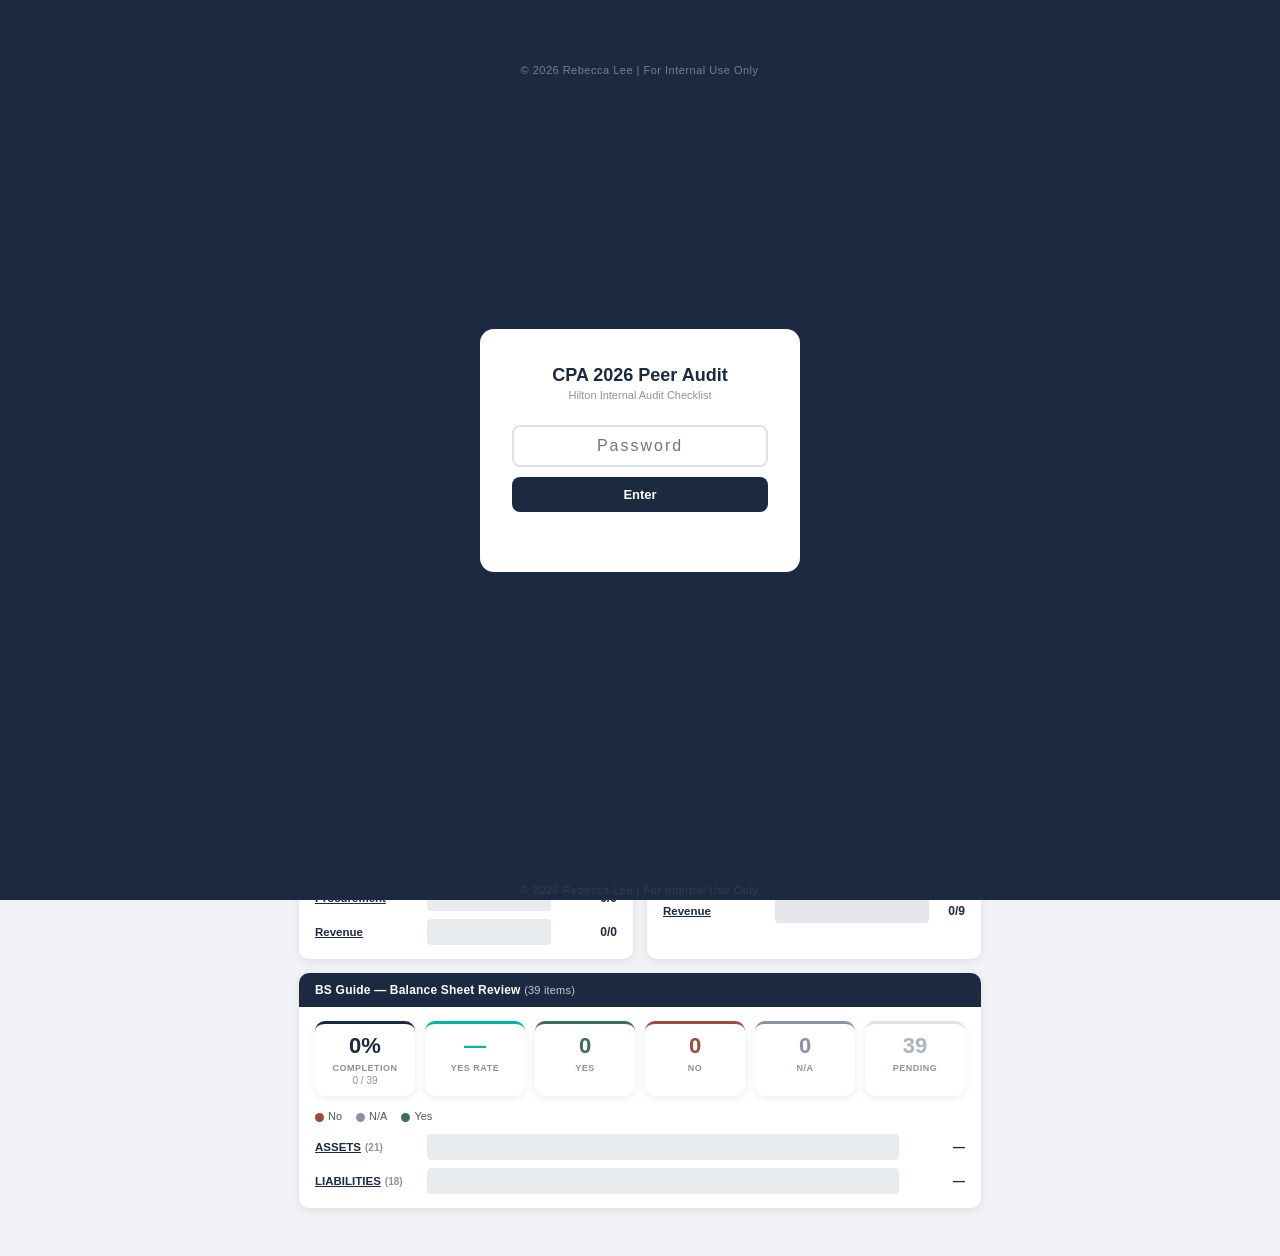
==== commit 0f791b93: "feat(cpa): results by hotel (consolidation screen, read-only) behind its own password Co-Authored-By" ====
--- a/cpa/CPA_2026_Audit_Dashboard.html
+++ b/cpa/CPA_2026_Audit_Dashboard.html
@@ -1829,6 +1829,7 @@
 function saveDbc(){clearTimeout(_st);_st=setTimeout(save,900);}
 
 function save(){
+  if(window._cpaAgg)return;   /* consolidation screen is read-only */
   try{
     var d={results:results,notes:notes,samples:samples,tstamps:tstamps,
       bsResults:bsResults,bsChecks:bsChecks,bsNotes:bsNotes,
@@ -3859,6 +3860,7 @@
 }
 function checkPw(){
   var v=document.getElementById('pw-input').value;
+  if(v==='apac'&&typeof openAgg==='function'){document.getElementById('pw-input').blur();resetZoom();sessionStorage.setItem('cpa_auth','agg');openAgg();return;}
   if(v==='jkm'){
     document.getElementById('pw-input').blur();
     resetZoom();
@@ -4317,6 +4319,7 @@
 }
 setInterval(save,30000);
 window.addEventListener('beforeunload',function(e){
+  if(window._cpaAgg)return;
   if(currentHotel)save();
   var msg=lang==='ko'?'⚠ 닫기 전에 Export JSON으로 백업하셨나요?\n백업 없이 닫으면 작업 내용이 사라질 수 있습니다.\n상단의 Export 버튼을 눌러 백업 파일을 저장해 주세요.':lang==='ja'?'⚠ 閉じる前にExport JSONでバックアップしましたか？\nバックアップなしで閉じるとデータが失われる可能性があります。\n上部のExportボタンでバックアップしてください。':'⚠ Have you exported a backup before closing?\nWithout an Export JSON backup, your audit data may be lost.\nPlease click the Export button above to save your backup file.';
   e.preventDefault();e.returnValue=msg;return msg;
@@ -4357,6 +4360,489 @@
   </div>
 </div>
 
+<!--AGG-->
+<style>
+#agg{display:none;position:fixed;inset:0;z-index:9990;background:#f0f2f5;overflow:auto;color:#1a1a2e;font-size:13px}
+#agg.open{display:block}
+#agg .ag-hdr{position:sticky;top:0;z-index:3;background:#1B2A41;color:#fff;display:flex;align-items:center;gap:6px;padding:10px 38px;flex-wrap:wrap}
+#agg .ag-title{font-weight:800;font-size:16px;margin-right:auto}
+#agg .ag-title small{font-weight:400;opacity:.75;font-size:12px;margin-left:8px}
+#agg .ag-hdr button{border:1px solid rgba(255,255,255,.45);background:transparent;color:#fff;border-radius:6px;padding:5px 11px;font-size:12px;font-weight:700;cursor:pointer;font-family:inherit}
+#agg .ag-hdr button.on{background:#c8a96e;border-color:#c8a96e;color:#1B2A41}
+#agg .ag-hdr .ag-sep{width:1px;height:20px;background:rgba(255,255,255,.3);margin:0 4px}
+#agg .ag-body{padding:16px 38px 60px}
+#agg .ag-card{background:#fff;border:1px solid #dee2e6;border-radius:10px;margin-bottom:14px}
+#agg .ag-ct{font-weight:800;font-size:13px;color:#1B2A41;padding:10px 14px;border-bottom:1px solid #eef0f3;display:flex;gap:10px;align-items:center;flex-wrap:wrap}
+#agg .ag-ct .ag-r{margin-left:auto;display:flex;gap:8px;align-items:center;font-weight:400;font-size:12px;flex-wrap:wrap}
+#agg .ag-cb{padding:12px 14px}
+#agg .ag-help{color:#5a6472;font-size:12px;line-height:1.6;margin:0 0 10px}
+#agg .ag-drop{border:2px dashed #b8c0cc;border-radius:10px;padding:18px;text-align:center;color:#5a6472;cursor:pointer;background:#fafbfc;font-weight:700}
+#agg .ag-drop:hover,#agg .ag-drop.over{border-color:#1B2A41;background:#e8edf8;color:#1B2A41}
+#agg .ag-msg{margin:8px 0 0;font-size:12px;line-height:1.7}
+#agg .ag-msg .ok{color:#3C6E58}#agg .ag-msg .er{color:#9C4B3E}#agg .ag-msg .wa{color:#B8862E}
+#agg .ag-srcs{display:flex;flex-wrap:wrap;gap:6px;margin-top:10px}
+#agg .ag-src{display:inline-flex;align-items:center;gap:6px;border:1px solid #dee2e6;border-radius:14px;padding:3px 4px 3px 10px;font-size:11.5px;background:#f8f9fa}
+#agg .ag-src button{border:none;background:none;color:#8B93A0;cursor:pointer;font-size:14px;line-height:1;padding:0 4px}
+#agg .ag-src button:hover{color:#9C4B3E}
+#agg .ag-btn{border:1px solid #1B2A41;background:#fff;color:#1B2A41;border-radius:6px;padding:5px 11px;font-size:12px;font-weight:700;cursor:pointer;font-family:inherit}
+#agg .ag-btn.p{background:#1B2A41;color:#fff}
+#agg .ag-btn.g{background:#3C6E58;border-color:#3C6E58;color:#fff}
+#agg .ag-tw{overflow-x:auto}
+#agg table{border-collapse:collapse;width:100%;font-size:12.5px}
+#agg th,#agg td{border-bottom:1px solid #eef0f3;padding:7px 8px;text-align:left;vertical-align:top}
+#agg th{background:#f6f7f9;color:#1B2A41;font-size:11.5px;white-space:nowrap}
+#agg th[data-sort]{cursor:pointer}
+#agg th[data-sort]:hover{background:#e8edf8}
+#agg td.n,#agg th.n{text-align:right;font-variant-numeric:tabular-nums;white-space:nowrap}
+#agg td.c,#agg th.c{text-align:center}
+#agg tr.ag-row:hover td{background:#fafbfd}
+#agg a.ag-h{color:#1B2A41;font-weight:800;text-decoration:underline;cursor:pointer}
+#agg .ag-sub{font-size:11px;color:#8B93A0;margin-top:2px}
+#agg .ag-bar{display:flex;height:9px;background:#e5e7eb;border-radius:4px;overflow:hidden;min-width:90px;margin-top:4px}
+#agg .ag-bar i{display:block;height:100%}
+#agg .b-yes{background:#3C6E58}#agg .b-no{background:#9C4B3E}#agg .b-na{background:#8B93A0}#agg .b-hold{background:#B8862E}
+#agg .ag-badge{display:inline-block;border-radius:4px;padding:1px 6px;font-size:10px;font-weight:700;background:#dbeafe;color:#1B2A41}
+#agg .ag-badge.fo{background:#e0f2fe;color:#0369a1}
+#agg .ag-res{display:inline-block;border-radius:10px;padding:1px 9px;font-size:11px;font-weight:700;color:#fff;white-space:nowrap}
+#agg .r-yes{background:#3C6E58}#agg .r-no{background:#9C4B3E}#agg .r-na{background:#8B93A0}#agg .r-hold{background:#B8862E}#agg .r-{background:#e9ecef;color:#8B93A0}
+#agg .ag-rk{font-size:10px;font-weight:700;border-radius:3px;padding:1px 5px;background:#f3e8d0;color:#7a5a17}
+#agg .ag-rk.HR{background:#e8edf8;color:#1B2A41}
+#agg .ag-warn{color:#B8862E;font-weight:700}
+#agg td.hc{color:#fff;text-align:center;font-weight:700;min-width:62px}
+#agg .ag-legend{display:flex;gap:12px;font-size:11px;color:#5a6472;flex-wrap:wrap}
+#agg .ag-legend span i{display:inline-block;width:10px;height:10px;border-radius:2px;margin-right:4px;vertical-align:-1px}
+#agg .ag-kpis{display:flex;gap:10px;flex-wrap:wrap}
+#agg .ag-kpi{border:1px solid #dee2e6;border-top:3px solid #1B2A41;border-radius:8px;padding:8px 14px;min-width:110px;background:#fff}
+#agg .ag-kpi b{display:block;font-size:20px;color:#1B2A41}
+#agg .ag-kpi span{font-size:11px;color:#8B93A0}
+#agg .ag-ws{max-width:520px;line-height:1.5}
+#agg .ag-pre{white-space:pre-wrap;max-width:360px;line-height:1.5}
+#agg .ag-sec td{background:#f6f7f9;font-weight:800;color:#1B2A41}
+#agg .ag-empty{color:#8B93A0;text-align:center;padding:26px}
+#agg select,#agg input[type=search]{border:1px solid #dee2e6;border-radius:6px;padding:4px 8px;font-size:12px;font-family:inherit}
+@media(max-width:768px){#agg .ag-hdr{padding:8px 12px}#agg .ag-body{padding:12px 10px 50px}}
+@media print{body.print-agg>*:not(#agg){display:none!important}body.print-agg #agg{position:static;display:block;overflow:visible;background:#fff}body.print-agg #agg .ag-hdr,body.print-agg #agg .ag-noprint{display:none!important}}
+</style>
+<div id="agg" aria-live="polite"></div>
+<script>
+/* CPA 2026 consolidation (password apac): results by hotel from Export / auto-backup JSON files and,
+   optionally, the hotels audited in this browser. Read-only: it never writes audit storage (cpa* keys,
+   cpa2026_safety); loaded files are kept only in their own IndexedDB database "cpa2026_agg". */
+(function(){
+var T={
+ ko:{title:'CPA 2026 취합',sub:'호텔별 결과 · 읽기 전용',hotels:'호텔별',heat:'섹션 히트맵',find:'전체 Findings',excel:'⇓ 취합 Excel',print:'🖶 인쇄',logout:'나가기',
+  load:'결과 파일 불러오기',loadHelp:'감사자가 보낸 ⇧ Export 파일(.json)이나 자동 백업 …_LATEST.json을 여러 개 한꺼번에 끌어다 놓거나 아래를 눌러 고르세요. 같은 호텔·같은 서비스 유형(Full/Focus)의 파일은 문항마다 가장 최근에 입력한 결과로 합칩니다. 불러온 파일은 이 브라우저의 취합 전용 공간에만 보관되며, 감사 데이터는 바뀌지 않습니다.',
+  drop:'여기에 .json 파일을 끌어다 놓거나 클릭해서 고르기',local:'이 PC에서 감사한 호텔도 포함',thisPC:'이 PC',files:'불러온 파일',removeAll:'모두 빼기',
+  rmOne:'"{f}" 파일을 취합에서 뺄까요?\n(원본 파일과 감사 데이터는 그대로입니다)',rmAll:'불러온 파일 {n}개를 모두 취합에서 뺄까요?\n(원본 파일과 감사 데이터는 그대로입니다)',
+  empty:'아직 취합할 결과가 없습니다. 위에서 Export 파일을 불러오세요.',hidden:'숨긴 호텔 {n}개는 제외했습니다.',
+  ok:'✓ {f} — {h} ({t}), 결과 {n}개',dup:'· {f} — 이미 불러온 파일입니다',unk:' · 이 유형에 없는 문항 {n}개 제외',
+  e_json:'JSON 파일이 아니거나 손상되었습니다',e_notcpa:'CPA Export 파일이 아닙니다',e_csa:'CSA 파일입니다 — CSA 대시보드의 취합 화면에서 여세요',e_move:'주소 이전용 파일입니다 — 취합에는 Export 파일을 쓰세요',e_nohotel:'파일에 호텔명이 없습니다',e_big:'파일이 너무 큽니다 (20MB 초과)',e_noresults:'결과가 들어 있지 않습니다 (Prep만 내보낸 파일 등)',e_db:'이 브라우저에 저장하지 못했습니다',
+  hotel:'호텔',type:'유형',auditor:'감사자',src:'출처',last:'최근 입력',prog:'진행률',score:'CPA 총점',conf:'충돌',pend:'미응답',
+  confHelp:'같은 문항에 파일마다 다른 결과가 있습니다. 가장 최근에 입력한 결과를 썼습니다.',back:'← 호텔 목록',
+  no:'#',sec:'섹션',risk:'Risk',item:'항목',res:'결과',sample:'Sample',notes:'Notes',at:'입력 시각',
+  allSec:'섹션 전체',allRisk:'Risk 전체',withHold:'Hold 포함',search:'검색',answered:'답변',
+  legend:'점수 = Yes ÷ (Yes + No) × 100, N/A·Hold 제외 (대시보드 Overview와 같은 계산)',heatHelp:'칸을 누르면 그 호텔의 상세 결과가 열립니다.',
+  others:'다른 결과',files_n:'파일 {n}개'},
+ en:{title:'CPA 2026 Consolidation',sub:'Results by hotel · read-only',hotels:'Hotels',heat:'Section heatmap',find:'All findings',excel:'⇓ Consolidated Excel',print:'🖶 Print',logout:'Log out',
+  load:'Load result files',loadHelp:'Drop several ⇧ Export files (.json) or auto-backup …_LATEST.json files from the auditors here at once, or click below to choose them. Files for the same hotel and service type (Full/Focus) are combined item by item, using the most recently entered result. Loaded files are kept only in this browser\'s consolidation storage; audit data is not changed.',
+  drop:'Drop .json files here or click to choose',local:'Also include hotels audited on this PC',thisPC:'This PC',files:'Loaded files',removeAll:'Remove all',
+  rmOne:'Remove "{f}" from the consolidation?\n(The original file and the audit data are not changed.)',rmAll:'Remove all {n} loaded files from the consolidation?\n(The original files and the audit data are not changed.)',
+  empty:'No results to consolidate yet. Load Export files above.',hidden:'{n} hidden hotel(s) excluded.',
+  ok:'✓ {f} — {h} ({t}), {n} results',dup:'· {f} — already loaded',unk:' · {n} item(s) not in this type skipped',
+  e_json:'Not a JSON file, or damaged',e_notcpa:'Not a CPA Export file',e_csa:'This is a CSA file — open it in the CSA dashboard consolidation',e_move:'This is an address-move file — use Export files for consolidation',e_nohotel:'The file has no hotel name',e_big:'File too large (over 20 MB)',e_noresults:'No results in this file (e.g. Prep only)',e_db:'Could not store it in this browser',
+  hotel:'Hotel',type:'Type',auditor:'Auditor',src:'Sources',last:'Last entry',prog:'Progress',score:'CPA Total Score',conf:'Conflicts',pend:'Pending',
+  confHelp:'Files disagree on this item. The most recently entered result is used.',back:'← Hotel list',
+  no:'#',sec:'Section',risk:'Risk',item:'Item',res:'Result',sample:'Sample',notes:'Notes',at:'Entered',
+  allSec:'All sections',allRisk:'All risks',withHold:'Include Hold',search:'Search',answered:'answered',
+  legend:'Score = Yes ÷ (Yes + No) × 100, N/A and Hold excluded (same as the dashboard Overview)',heatHelp:'Click a cell to open that hotel\'s results.',
+  others:'Other results',files_n:'{n} file(s)'},
+ ja:{title:'CPA 2026 集計',sub:'ホテル別結果・閲覧のみ',hotels:'ホテル別',heat:'セクション ヒートマップ',find:'全 Findings',excel:'⇓ 集計 Excel',print:'🖶 印刷',logout:'ログアウト',
+  load:'結果ファイルを読み込む',loadHelp:'監査担当者から届いた ⇧ Export ファイル（.json）や自動バックアップ …_LATEST.json を、まとめてここにドラッグするか、下をクリックして選んでください。同じホテル・同じサービスタイプ（Full/Focus）のファイルは、項目ごとに最も新しく入力された結果でまとめます。読み込んだファイルはこのブラウザの集計専用領域にだけ保管され、監査データは変わりません。',
+  drop:'ここに .json ファイルをドラッグ、またはクリックして選択',local:'このPCで監査したホテルも含める',thisPC:'このPC',files:'読み込んだファイル',removeAll:'すべて除外',
+  rmOne:'「{f}」を集計から除外しますか？\n（元のファイルと監査データはそのままです）',rmAll:'読み込んだ {n} 件のファイルをすべて集計から除外しますか？\n（元のファイルと監査データはそのままです）',
+  empty:'集計する結果はまだありません。上で Export ファイルを読み込んでください。',hidden:'非表示のホテル {n} 件は除外しました。',
+  ok:'✓ {f} — {h}（{t}）、結果 {n} 件',dup:'· {f} — 読み込み済みのファイルです',unk:'・このタイプにない項目 {n} 件を除外',
+  e_json:'JSONファイルではないか、破損しています',e_notcpa:'CPA Export ファイルではありません',e_csa:'CSAファイルです — CSAダッシュボードの集計画面で開いてください',e_move:'アドレス移行用のファイルです — 集計には Export ファイルを使ってください',e_nohotel:'ファイルにホテル名がありません',e_big:'ファイルが大きすぎます（20MB超）',e_noresults:'結果が含まれていません（Prepのみ等）',e_db:'このブラウザに保存できませんでした',
+  hotel:'ホテル',type:'タイプ',auditor:'監査担当者',src:'出典',last:'最終入力',prog:'進捗',score:'CPA総合スコア',conf:'不一致',pend:'未回答',
+  confHelp:'ファイルによって結果が異なります。最も新しく入力された結果を使いました。',back:'← ホテル一覧',
+  no:'#',sec:'セクション',risk:'Risk',item:'項目',res:'結果',sample:'Sample',notes:'Notes',at:'入力日時',
+  allSec:'全セクション',allRisk:'全 Risk',withHold:'Hold を含む',search:'検索',answered:'回答',
+  legend:'スコア = Yes ÷（Yes + No）× 100、N/A・Hold は除外（ダッシュボード Overview と同じ計算）',heatHelp:'セルをクリックするとそのホテルの詳細が開きます。',
+  others:'他の結果',files_n:'ファイル {n} 件'}
+};
+function L(){return T[lang]?lang:'en';}
+function tx(k,v){var s=T[L()][k];if(s==null)s=T.en[k];if(s==null)return k;if(v)Object.keys(v).forEach(function(n){s=s.split('{'+n+'}').join(v[n]);});return s;}
+var E=_esc,RES={yes:1,no:1,na:1,hold:1},RL={yes:'Yes',no:'No',na:'N/A',hold:'Hold'},MAX=20*1024*1024;
+var S={files:[],groups:[],tab:'hotels',open:null,sort:'name',dir:1,fsec:'',frisk:'',fhold:false,fq:'',msgs:[],hiddenN:0,
+  local:sessionStorage.getItem('cpa_agg_local')!=='0'};
+function items(svc){return svc==='focused'?FOCUSED_AUDIT_DATA:auditData;}
+function secs(svc){return svc==='focused'?FOCUSED_SECS:SECS;}
+function typeL(svc){return svc==='focused'?'Focus':'Full';}
+function wsText(it,svc,l){
+  l=l||L();
+  if(l==='ko'&&it.wsKR)return it.wsKR;
+  if(l==='ja'){var m=svc==='focused'?FOCUSED_JP_WS:JP_WS;if(m&&m[it.id])return m[it.id];}
+  return it.wsEN||'';
+}
+function cmp(a,b){a=a||'';b=b||'';return a<b?-1:a>b?1:0;}
+function pct(y,n){return (y+n)>0?y/(y+n)*100:null;}
+function fmt(p){return p===null?'—':p.toFixed(2)+'%';}
+function heat(p){if(p===null)return '#c9d1d0';if(p>=95)return '#3C6E58';if(p>=85)return '#6f8f4e';if(p>=75)return '#B8862E';return '#9C4B3E';}
+function cap(w){return w?w.charAt(0).toUpperCase()+w.slice(1):w;}
+
+/* ---- own storage (IndexedDB "cpa2026_agg"; never the audit database) ---- */
+var _dbp=null;
+function db(){
+  if(!_dbp)_dbp=new Promise(function(ok,bad){
+    var r=indexedDB.open('cpa2026_agg',1);
+    r.onupgradeneeded=function(){if(!r.result.objectStoreNames.contains('files'))r.result.createObjectStore('files',{keyPath:'id'});};
+    r.onsuccess=function(){ok(r.result);};r.onerror=function(){_dbp=null;bad(r.error);};
+  });
+  return _dbp;
+}
+function st(mode,fn){
+  return db().then(function(d){return new Promise(function(ok,bad){
+    var t=d.transaction('files',mode),q=fn(t.objectStore('files'));
+    t.oncomplete=function(){ok(q?q.result:undefined);};t.onerror=function(){bad(t.error);};t.onabort=function(){bad(t.error);};
+  });});
+}
+
+/* ---- reading files: keep only known items and allowed values ---- */
+function norm(data,svc){
+  var ids={};items(svc).forEach(function(i){ids[String(i.id)]=1;});
+  var out={results:{},notes:{},samples:{},tstamps:{}},unk={};
+  ['results','notes','samples','tstamps'].forEach(function(k){
+    var src=_isObj(data[k])?data[k]:{};
+    Object.keys(src).forEach(function(id){
+      if(!ids[id]){unk[id]=1;return;}
+      var v=src[id];if(v===null||v===undefined||v===''||typeof v==='object')return;
+      v=String(v);if(k==='results'&&!RES[v])return;
+      out[k][id]=v.slice(0,20000);
+    });
+  });
+  return {data:out,unknown:Object.keys(unk).length};
+}
+function parseFile(text){
+  if(text.length>MAX)throw 'big';
+  var d;try{d=JSON.parse(text);}catch(e){throw 'json';}
+  if(!_isObj(d))throw 'notcpa';
+  if(d.format==='jkm-csa-file')throw 'csa';
+  if(d.format==='cpa-origin-move')throw 'move';
+  var data=_isObj(d.data)?d.data:null;
+  if(!data||!(_isObj(data.results)||_isObj(data.notes)||_isObj(data.samples)))throw 'notcpa';
+  var hi=_isObj(data.hotel)?data.hotel:{};
+  var hotel=String(d.hotelName||hi.hotel||'').trim().slice(0,200);
+  if(!hotel)throw 'nohotel';
+  var svc=(d.serviceType==='full'||d.serviceType==='focused')?d.serviceType:null;
+  if(!svc){var ks=Object.keys(data.results||{});svc=ks.length&&ks.every(function(k){return /^f\d+$/.test(k);})?'focused':'full';}
+  var r=norm(data,svc);
+  if(!Object.keys(r.data.results).length&&!Object.keys(r.data.notes).length&&!Object.keys(r.data.samples).length)throw 'noresults';
+  return {hotel:hotel,svc:svc,auditor:String(d.auditorName||hi.auditor||'').trim().slice(0,200),at:String(d.exportedAt||d.savedAt||'').slice(0,30),data:r.data,unknown:r.unknown};
+}
+function localSources(){
+  var out=[],hid=_hiddenHotels(),names={},hiddenN=0;
+  ['full','focused'].forEach(function(t){try{(JSON.parse(localStorage.getItem('cpa2026_hotels__'+t)||'[]')||[]).forEach(function(n){names[t+':'+_slug(n)]=n;});}catch(e){}});
+  _lsKeys().forEach(function(k){
+    var m=/^cpa2026v2__(.+)__(full|focused)$/.exec(k);if(!m)return;
+    var slug=_slug(m[1]),svc=m[2],d;
+    try{d=JSON.parse(localStorage.getItem(k));}catch(e){return;}
+    if(!_isObj(d))return;
+    var r=norm(d,svc);
+    if(!Object.keys(r.data.results).length&&!Object.keys(r.data.notes).length)return;
+    if(hid[svc+':'+slug]){hiddenN++;return;}
+    var hi=_isObj(d.hotel)?d.hotel:{};
+    var name=hi.hotel&&_slug(hi.hotel)===slug?hi.hotel:(names[svc+':'+slug]||slug.split('_').map(cap).join(' '));
+    out.push({id:'local:'+k,kind:'local',name:tx('thisPC'),hotel:String(name).trim(),svc:svc,auditor:String(hi.auditor||'').trim(),at:'',data:r.data});
+  });
+  S.hiddenN=hiddenN;
+  return out;
+}
+
+/* ---- combining: per hotel + service type, per item the latest entry wins ---- */
+function combine(srcs){
+  var g={},order=[];
+  srcs.forEach(function(s){var k=s.svc+':'+_slug(s.hotel);if(!g[k]){g[k]={key:k,svc:s.svc,srcs:[]};order.push(k);}g[k].srcs.push(s);});
+  return order.map(function(k){return summarize(g[k]);});
+}
+function summarize(G){
+  var its=items(G.svc),m={},conf=0,last='',c={yes:0,no:0,na:0,hold:0},risk={Key:{y:0,n:0},HR:{y:0,n:0}},sec={};
+  secs(G.svc).forEach(function(s){sec[s]={y:0,n:0,a:0,h:0,t:0};});
+  its.forEach(function(it){
+    var id=String(it.id),cand=[];
+    if(sec[it.section])sec[it.section].t++;
+    G.srcs.forEach(function(s){var d=s.data;if(d.results[id]||d.notes[id]||d.samples[id])cand.push({s:s,res:d.results[id]||'',note:d.notes[id]||'',smp:d.samples[id]||'',ts:d.tstamps[id]||''});});
+    if(!cand.length)return;
+    cand.sort(function(a,b){return cmp(b.ts,a.ts)||cmp(b.s.at,a.s.at)||((b.res?1:0)-(a.res?1:0));});
+    var withRes=cand.filter(function(x){return x.res;}),w=withRes[0]||cand[0];
+    var r={res:w.res,ts:w.ts,src:w.s.name,note:w.note,smp:w.smp,alts:[]};
+    if(!r.note)cand.some(function(x){if(x.note){r.note=x.note;return true;}});
+    if(!r.smp)cand.some(function(x){if(x.smp){r.smp=x.smp;return true;}});
+    var seen={};withRes.forEach(function(x){seen[x.res]=1;});
+    if(Object.keys(seen).length>1){conf++;r.alts=withRes.slice(1).filter(function(x){return x.res!==w.res;}).map(function(x){return {res:x.res,ts:x.ts,src:x.s.name};});}
+    if(r.ts&&r.ts>last)last=r.ts;
+    if(r.res){c[r.res]++;
+      if(risk[it.risk]){if(r.res==='yes')risk[it.risk].y++;else if(r.res==='no')risk[it.risk].n++;}
+      var q=sec[it.section];if(q){if(r.res==='yes')q.y++;else if(r.res==='no')q.n++;else if(r.res==='na')q.a++;else q.h++;}}
+    m[id]=r;
+  });
+  var latest=G.srcs.slice().sort(function(a,b){return cmp(b.at,a.at)||(a.kind==='local'?-1:1);})[0];
+  var auds={};G.srcs.forEach(function(s){if(s.auditor)auds[s.auditor]=1;});
+  var total=its.length,done=c.yes+c.no+c.na+c.hold;
+  return {key:G.key,svc:G.svc,name:latest.hotel,srcs:G.srcs,auditors:Object.keys(auds),items:m,c:c,total:total,done:done,pend:total-done,
+    prog:total?done/total*100:0,score:pct(c.yes,c.no),key_:pct(risk.Key.y,risk.Key.n),hr:pct(risk.HR.y,risk.HR.n),sec:sec,conf:conf,last:last};
+}
+
+/* ---- loading ---- */
+function readFiles(list){
+  var arr=[].slice.call(list||[]);if(!arr.length)return;
+  S.msgs=[];
+  var chain=Promise.resolve();
+  arr.forEach(function(f){
+    chain=chain.then(function(){
+      if(f.size>MAX){S.msgs.push(['er','✕ '+f.name+' — '+tx('e_big')]);return;}
+      return f.text().then(function(text){
+        var p;try{p=parseFile(text);}catch(code){S.msgs.push(['er','✕ '+f.name+' — '+tx('e_'+(typeof code==='string'?code:'notcpa'))]);return;}
+        var id=_hash(text);
+        return st('readonly',function(s){return s.get(id);}).then(function(ex){
+          if(ex){S.msgs.push(['wa',tx('dup',{f:f.name})]);return;}
+          var rec={id:id,name:f.name.slice(0,200),addedAt:new Date().toISOString(),src:p};
+          return st('readwrite',function(s){s.put(rec);}).then(function(){
+            S.msgs.push(['ok',tx('ok',{f:f.name,h:p.hotel,t:typeL(p.svc),n:Object.keys(p.data.results).length})+(p.unknown?tx('unk',{n:p.unknown}):'')]);
+          });
+        });
+      }).catch(function(){S.msgs.push(['er','✕ '+f.name+' — '+tx('e_db')]);});
+    });
+  });
+  chain.then(refresh);
+}
+function refresh(){
+  return st('readonly',function(s){return s.getAll();}).catch(function(){return [];}).then(function(recs){
+    S.files=(recs||[]).sort(function(a,b){return cmp(a.addedAt,b.addedAt);});
+    var srcs=S.files.map(function(r){var p=r.src;return {id:r.id,kind:'file',name:r.name,hotel:p.hotel,svc:p.svc,auditor:p.auditor,at:p.at||r.addedAt.slice(0,10),data:p.data};});
+    S.hiddenN=0;
+    if(S.local)srcs=srcs.concat(localSources());
+    S.groups=combine(srcs);
+    draw();
+  });
+}
+
+/* ---- screen ---- */
+function hdr(){
+  var b='<div class="ag-hdr"><div class="ag-title">📊 '+E(tx('title'))+'<small>'+E(tx('sub'))+'</small></div>';
+  ['hotels','heat','find'].forEach(function(k){b+='<button data-tab="'+k+'" class="'+(S.tab===k&&!S.open?'on':'')+'">'+E(tx(k))+'</button>';});
+  b+='<span class="ag-sep"></span>';
+  ['ko','en','ja'].forEach(function(l){b+='<button data-lang="'+l+'" class="'+(L()===l?'on':'')+'">'+l.toUpperCase()+'</button>';});
+  b+='<span class="ag-sep"></span><button data-act="excel">'+E(tx('excel'))+'</button><button data-act="print">'+E(tx('print'))+'</button>';
+  if(typeof openGuide==='function')b+='<button data-act="guide">❓</button>';
+  b+='<button data-act="logout">'+E(tx('logout'))+'</button></div>';
+  return b;
+}
+function loader(){
+  var b='<div class="ag-card ag-noprint"><div class="ag-ct">'+E(tx('load'))+'<div class="ag-r"><label><input type="checkbox" id="ag-local"'+(S.local?' checked':'')+'> '+E(tx('local'))+'</label></div></div><div class="ag-cb">'
+   +'<p class="ag-help">'+E(tx('loadHelp'))+'</p>'
+   +'<div class="ag-drop" id="ag-drop" tabindex="0" role="button">⇧ '+E(tx('drop'))+'</div><input type="file" id="ag-file" accept=".json,application/json" multiple style="display:none">';
+  if(S.msgs.length)b+='<div class="ag-msg">'+S.msgs.map(function(x){return '<div class="'+x[0]+'">'+E(x[1])+'</div>';}).join('')+'</div>';
+  if(S.files.length){
+    b+='<div class="ag-srcs"><b style="font-size:11.5px;align-self:center">'+E(tx('files'))+' ('+S.files.length+')</b>';
+    S.files.forEach(function(r){b+='<span class="ag-src" title="'+E(r.src.hotel+' · '+typeL(r.src.svc)+(r.src.auditor?' · '+r.src.auditor:'')+(r.src.at?' · '+r.src.at:''))+'">'+E(r.name)+'<button data-rm="'+E(r.id)+'" title="✕">×</button></span>';});
+    b+='<button class="ag-btn" data-act="rmall" style="padding:2px 9px">'+E(tx('removeAll'))+'</button></div>';
+  }
+  if(S.hiddenN)b+='<p class="ag-help" style="margin:8px 0 0">'+E(tx('hidden',{n:S.hiddenN}))+'</p>';
+  return b+'</div></div>';
+}
+function bar(g){
+  var t=g.total||1;
+  return '<div class="ag-bar">'+['yes','no','na','hold'].map(function(k){return g.c[k]?'<i class="b-'+k+'" style="width:'+(g.c[k]/t*100)+'%"></i>':'';}).join('')+'</div>';
+}
+function srcLabel(g){
+  var f=g.srcs.filter(function(s){return s.kind==='file';}).length,l=g.srcs.some(function(s){return s.kind==='local';});
+  return [f?tx('files_n',{n:f}):'',l?tx('thisPC'):''].filter(Boolean).join(' + ');
+}
+function sorted(){
+  var k=S.sort,d=S.dir;
+  var val=function(g){return k==='name'?g.name.toLowerCase():k==='type'?g.svc:k==='prog'?g.prog:k==='score'?(g.score===null?-1:g.score):k==='key'?(g.key_===null?-1:g.key_):k==='hr'?(g.hr===null?-1:g.hr):k==='no'?g.c.no:k==='hold'?g.c.hold:k==='last'?g.last:0;};
+  return S.groups.slice().sort(function(a,b){var x=val(a),y=val(b);return (x<y?-1:x>y?1:0)*d||cmp(a.name.toLowerCase(),b.name.toLowerCase());});
+}
+function th(k,label,cls){return '<th data-sort="'+k+'" class="'+(cls||'')+'">'+E(label)+(S.sort===k?(S.dir>0?' ▲':' ▼'):'')+'</th>';}
+function hotelsView(){
+  var b='<div class="ag-card"><div class="ag-ct">'+E(tx('hotels'))+' ('+S.groups.length+')<div class="ag-r">'+legendHtml()+'</div></div><div class="ag-tw"><table><thead><tr>'
+   +th('name',tx('hotel'))+th('type',tx('type'))+'<th>'+E(tx('auditor'))+'</th><th>'+E(tx('src'))+'</th>'+th('last',tx('last'))+th('prog',tx('prog'))
+   +th('score',tx('score'),'n')+th('key','Key','n')+th('hr','HR','n')+th('no','No','n')+th('hold','Hold','n')+'<th class="n">'+E(tx('conf'))+'</th></tr></thead><tbody>';
+  sorted().forEach(function(g){
+    b+='<tr class="ag-row"><td><a class="ag-h" data-open="'+E(g.key)+'">'+E(g.name)+'</a></td>'
+     +'<td><span class="ag-badge'+(g.svc==='focused'?' fo':'')+'">'+typeL(g.svc)+'</span></td>'
+     +'<td>'+E(g.auditors.join(', ')||'—')+'</td><td>'+E(srcLabel(g))+'</td><td class="n">'+E(g.last||'—')+'</td>'
+     +'<td style="min-width:130px"><b>'+Math.round(g.prog)+'%</b> <span class="ag-sub" style="display:inline">'+g.done+' / '+g.total+' · '+E(tx('pend'))+' '+g.pend+'</span>'+bar(g)+'</td>'
+     +'<td class="n"><b>'+fmt(g.score)+'</b><div class="ag-sub">'+g.c.yes+' / '+(g.c.yes+g.c.no)+'</div></td><td class="n">'+fmt(g.key_)+'</td><td class="n">'+fmt(g.hr)+'</td>'
+     +'<td class="n" style="color:#9C4B3E;font-weight:700">'+g.c.no+'</td><td class="n" style="color:#B8862E;font-weight:700">'+g.c.hold+'</td>'
+     +'<td class="n">'+(g.conf?'<span class="ag-warn" title="'+E(tx('confHelp'))+'">⚠ '+g.conf+'</span>':'—')+'</td></tr>';
+  });
+  return b+'</tbody></table></div></div>';
+}
+function legendHtml(){
+  return '<span class="ag-legend"><span><i class="b-yes"></i>Yes</span><span><i class="b-no"></i>No</span><span><i class="b-na"></i>N/A</span><span><i class="b-hold"></i>Hold</span></span><span class="ag-sub" style="margin:0">'+E(tx('legend'))+'</span>';
+}
+function heatView(){
+  var b='<div class="ag-card"><div class="ag-ct">'+E(tx('heat'))+'<div class="ag-r"><span class="ag-legend"><span><i style="background:#3C6E58"></i>≥95</span><span><i style="background:#6f8f4e"></i>85–95</span><span><i style="background:#B8862E"></i>75–85</span><span><i style="background:#9C4B3E"></i>&lt;75</span><span><i style="background:#c9d1d0"></i>—</span></span></div></div>'
+   +'<div class="ag-cb" style="padding-bottom:0"><p class="ag-help">'+E(tx('heatHelp'))+' '+E(tx('legend'))+'</p></div><div class="ag-tw"><table><thead><tr><th>'+E(tx('hotel'))+'</th><th class="n">'+E(tx('score'))+'</th>';
+  SECS.forEach(function(s){b+='<th class="c">'+E(s)+'</th>';});
+  b+='</tr></thead><tbody>';
+  sorted().forEach(function(g){
+    b+='<tr><td><a class="ag-h" data-open="'+E(g.key)+'">'+E(g.name)+'</a> <span class="ag-badge'+(g.svc==='focused'?' fo':'')+'">'+typeL(g.svc)+'</span></td><td class="n"><b>'+fmt(g.score)+'</b></td>';
+    SECS.forEach(function(s){
+      var q=g.sec[s];
+      if(!q){b+='<td class="hc" style="background:#f3f5f5"></td>';return;}
+      var p=pct(q.y,q.n);
+      b+='<td class="hc" data-open="'+E(g.key)+'" style="cursor:pointer;background:'+heat(p)+'" title="'+E(s+' · Yes '+q.y+' / No '+q.n+' / N/A '+q.a+' / Hold '+q.h+' · '+(q.y+q.n+q.a+q.h)+'/'+q.t)+'">'+(p===null?'—':p.toFixed(1))+'</td>';
+    });
+    b+='</tr>';
+  });
+  return b+'</tbody></table></div></div>';
+}
+function findRows(){
+  var q=S.fq.trim().toLowerCase(),out=[];
+  sorted().forEach(function(g){
+    items(g.svc).forEach(function(it){
+      var r=g.items[String(it.id)];if(!r)return;
+      if(!(r.res==='no'||(S.fhold&&r.res==='hold')))return;
+      if(S.fsec&&it.section!==S.fsec)return;if(S.frisk&&it.risk!==S.frisk)return;
+      var ws=wsText(it,g.svc);
+      if(q&&(g.name+' '+ws+' '+r.note+' '+r.smp+' '+it.section).toLowerCase().indexOf(q)<0)return;
+      out.push({g:g,it:it,r:r,ws:ws});
+    });
+  });
+  return out;
+}
+function findView(){
+  var rows=findRows();
+  var b='<div class="ag-card"><div class="ag-ct">'+E(tx('find'))+' ('+rows.length+')<div class="ag-r ag-noprint">'
+   +'<select id="ag-fsec"><option value="">'+E(tx('allSec'))+'</option>'+SECS.map(function(s){return '<option'+(S.fsec===s?' selected':'')+'>'+E(s)+'</option>';}).join('')+'</select>'
+   +'<select id="ag-frisk"><option value="">'+E(tx('allRisk'))+'</option>'+['Key','HR'].map(function(s){return '<option'+(S.frisk===s?' selected':'')+'>'+s+'</option>';}).join('')+'</select>'
+   +'<label><input type="checkbox" id="ag-fhold"'+(S.fhold?' checked':'')+'> '+E(tx('withHold'))+'</label>'
+   +'<input type="search" id="ag-fq" placeholder="'+E(tx('search'))+'" value="'+E(S.fq)+'"></div></div><div class="ag-tw"><table><thead><tr>'
+   +'<th>'+E(tx('hotel'))+'</th><th>'+E(tx('sec'))+'</th><th>'+E(tx('no'))+'</th><th>'+E(tx('risk'))+'</th><th>'+E(tx('item'))+'</th><th>'+E(tx('res'))+'</th><th>'+E(tx('sample'))+'</th><th>'+E(tx('notes'))+'</th><th>'+E(tx('at'))+'</th></tr></thead><tbody>';
+  if(!rows.length)b+='<tr><td colspan="9" class="ag-empty">—</td></tr>';
+  rows.forEach(function(x){
+    b+='<tr class="ag-row"><td><a class="ag-h" data-open="'+E(x.g.key)+'">'+E(x.g.name)+'</a><div class="ag-sub">'+typeL(x.g.svc)+'</div></td><td>'+E(x.it.section)+'</td><td>'+E(dispId(x.it.id))+'</td>'
+     +'<td><span class="ag-rk '+E(x.it.risk)+'">'+E(x.it.risk)+'</span></td><td class="ag-ws">'+E(x.ws)+'</td><td>'+resChip(x.r)+'</td>'
+     +'<td class="ag-pre">'+E(x.r.smp||'')+'</td><td class="ag-pre">'+E(x.r.note||'')+'</td><td class="n">'+E(x.r.ts||'')+'</td></tr>';
+  });
+  return b+'</tbody></table></div></div>';
+}
+function resChip(r){
+  var b='<span class="ag-res r-'+E(r.res||'')+'">'+E(RL[r.res]||'—')+'</span>';
+  if(r.alts&&r.alts.length)b+=' <span class="ag-warn" title="'+E(tx('confHelp')+'\n'+tx('others')+': '+r.alts.map(function(a){return (RL[a.res]||a.res)+' ('+a.src+(a.ts?' · '+a.ts:'')+')';}).join(', '))+'">⚠</span>';
+  return b;
+}
+function detailView(g){
+  var b='<div class="ag-noprint" style="margin-bottom:10px"><button class="ag-btn" data-act="back">'+E(tx('back'))+'</button></div>'
+   +'<div class="ag-card"><div class="ag-ct" style="font-size:16px">'+E(g.name)+' <span class="ag-badge'+(g.svc==='focused'?' fo':'')+'">'+typeL(g.svc)+'</span>'
+   +'<div class="ag-r">'+E(tx('auditor'))+': '+E(g.auditors.join(', ')||'—')+' · '+E(tx('src'))+': '+E(g.srcs.map(function(s){return s.name;}).join(', '))+'</div></div><div class="ag-cb"><div class="ag-kpis">'
+   +kpi(Math.round(g.prog)+'%',tx('prog')+' · '+g.done+'/'+g.total)+kpi(fmt(g.score),tx('score'))+kpi(fmt(g.key_),'Key')+kpi(fmt(g.hr),'HR')
+   +kpi(g.c.no,'No','#9C4B3E')+kpi(g.c.hold,'Hold','#B8862E')+kpi(g.pend,tx('pend'),'#8B93A0')+(g.conf?kpi('⚠ '+g.conf,tx('conf'),'#B8862E'):'')
+   +'</div>'+bar(g)+'</div></div>';
+  var multi=g.srcs.length>1;
+  b+='<div class="ag-card"><div class="ag-tw"><table><thead><tr><th>'+E(tx('no'))+'</th><th>'+E(tx('risk'))+'</th><th>'+E(tx('item'))+'</th><th>'+E(tx('res'))+'</th><th>'+E(tx('sample'))+'</th><th>'+E(tx('notes'))+'</th><th>'+E(tx('at'))+'</th>'+(multi?'<th>'+E(tx('src'))+'</th>':'')+'</tr></thead><tbody>';
+  secs(g.svc).forEach(function(s){
+    var q=g.sec[s],p=pct(q.y,q.n);
+    b+='<tr class="ag-sec"><td colspan="'+(multi?8:7)+'">'+E(s)+' <span class="ag-sub" style="display:inline;font-weight:400">· '+(q.y+q.n+q.a+q.h)+'/'+q.t+' '+E(tx('answered'))+' · '+fmt(p)+'</span></td></tr>';
+    items(g.svc).filter(function(it){return it.section===s;}).forEach(function(it){
+      var r=g.items[String(it.id)]||{res:'',note:'',smp:'',ts:'',src:''};
+      b+='<tr class="ag-row"><td>'+E(dispId(it.id))+'</td><td><span class="ag-rk '+E(it.risk)+'">'+E(it.risk)+'</span></td><td class="ag-ws">'+E(wsText(it,g.svc))+'</td><td>'+resChip(r)+'</td>'
+       +'<td class="ag-pre">'+E(r.smp||'')+'</td><td class="ag-pre">'+E(r.note||'')+'</td><td class="n">'+E(r.ts||'')+'</td>'+(multi?'<td class="ag-sub">'+E(r.src||'')+'</td>':'')+'</tr>';
+    });
+  });
+  return b+'</tbody></table></div></div>';
+}
+function kpi(v,l,c){return '<div class="ag-kpi"'+(c?' style="border-top-color:'+c+'"':'')+'><b'+(c?' style="color:'+c+'"':'')+'>'+E(v)+'</b><span>'+E(l)+'</span></div>';}
+function draw(){
+  var el=document.getElementById('agg');if(!el)return;
+  var keepY=el.scrollTop,g=S.open&&S.groups.filter(function(x){return x.key===S.open;})[0];
+  if(S.open&&!g)S.open=null;
+  var b=hdr()+'<div class="ag-body">';
+  if(g)b+=detailView(g);
+  else{
+    b+=loader();
+    if(!S.groups.length)b+='<div class="ag-card"><div class="ag-empty">'+E(tx('empty'))+'</div></div>';
+    else b+=S.tab==='heat'?heatView():S.tab==='find'?findView():hotelsView();
+  }
+  el.innerHTML=b+'</div>';
+  document.title=tx('title');
+  wire(el);
+  el.scrollTop=g?0:keepY;
+}
+function wire(el){
+  el.querySelectorAll('[data-tab]').forEach(function(x){x.onclick=function(){S.tab=x.getAttribute('data-tab');S.open=null;draw();};});
+  el.querySelectorAll('[data-lang]').forEach(function(x){x.onclick=function(){lang=x.getAttribute('data-lang');try{sessionStorage.setItem('cpa_lang',lang);}catch(e){}document.documentElement.lang=lang;refresh();};});
+  el.querySelectorAll('[data-open]').forEach(function(x){x.onclick=function(e){e.preventDefault();S.open=x.getAttribute('data-open');draw();};});
+  el.querySelectorAll('[data-sort]').forEach(function(x){x.onclick=function(){var k=x.getAttribute('data-sort');if(S.sort===k)S.dir=-S.dir;else{S.sort=k;S.dir=(k==='name'||k==='type')?1:-1;}draw();};});
+  el.querySelectorAll('[data-rm]').forEach(function(x){x.onclick=function(){
+    var id=x.getAttribute('data-rm'),r=S.files.filter(function(f){return f.id===id;})[0];if(!r)return;
+    if(!confirm(tx('rmOne',{f:r.name})))return;
+    st('readwrite',function(s){s.delete(id);}).then(function(){S.msgs=[];refresh();});
+  };});
+  var a=function(n,f){var x=el.querySelector('[data-act="'+n+'"]');if(x)x.onclick=f;};
+  a('rmall',function(){if(!confirm(tx('rmAll',{n:S.files.length})))return;st('readwrite',function(s){s.clear();}).then(function(){S.msgs=[];refresh();});});
+  a('back',function(){S.open=null;draw();});
+  a('excel',exportExcel);
+  a('print',function(){document.body.classList.add('print-agg');window.print();});
+  a('guide',function(){openGuide();});
+  a('logout',function(){try{sessionStorage.removeItem('cpa_auth');}catch(e){}location.reload();});
+  var drop=el.querySelector('#ag-drop'),inp=el.querySelector('#ag-file');
+  if(drop&&inp){
+    drop.onclick=function(){inp.click();};
+    drop.onkeydown=function(e){if(e.key==='Enter'||e.key===' '){e.preventDefault();inp.click();}};
+    inp.onchange=function(){readFiles(inp.files);inp.value='';};
+    drop.ondragover=function(e){e.preventDefault();drop.classList.add('over');};
+    drop.ondragleave=function(){drop.classList.remove('over');};
+    drop.ondrop=function(e){e.preventDefault();drop.classList.remove('over');readFiles(e.dataTransfer&&e.dataTransfer.files);};
+  }
+  var lc=el.querySelector('#ag-local');if(lc)lc.onchange=function(){S.local=lc.checked;try{sessionStorage.setItem('cpa_agg_local',S.local?'1':'0');}catch(e){}refresh();};
+  var fs=el.querySelector('#ag-fsec');if(fs)fs.onchange=function(){S.fsec=fs.value;draw();};
+  var fr=el.querySelector('#ag-frisk');if(fr)fr.onchange=function(){S.frisk=fr.value;draw();};
+  var fh=el.querySelector('#ag-fhold');if(fh)fh.onchange=function(){S.fhold=fh.checked;draw();};
+  var fq=el.querySelector('#ag-fq');if(fq)fq.oninput=function(){S.fq=fq.value;clearTimeout(fq._t);fq._t=setTimeout(function(){draw();var n=document.getElementById('ag-fq');if(n){n.focus();n.setSelectionRange(n.value.length,n.value.length);}},250);};
+}
+window.addEventListener('afterprint',function(){document.body.classList.remove('print-agg');});
+
+/* ---- Excel (sheets Hotels, Heatmap, Findings, Items) ---- */
+function r2(p){return p===null?'':Math.round(p*100)/100;}
+function exportExcel(){
+  if(!S.groups.length||typeof XLSX==='undefined')return;
+  var gs=sorted();
+  var hotels=[['Hotel','Type','Auditors','Sources','Last entry','Items','Answered','Progress %','Yes','No','N/A','Hold','Pending','CPA Total Score %','Key %','HR %','Conflicts']];
+  gs.forEach(function(g){hotels.push([g.name,typeL(g.svc),g.auditors.join(', '),g.srcs.map(function(s){return s.name;}).join(', '),g.last,g.total,g.done,Math.round(g.prog*10)/10,g.c.yes,g.c.no,g.c.na,g.c.hold,g.pend,r2(g.score),r2(g.key_),r2(g.hr),g.conf]);});
+  var heatS=[['Hotel','Type','CPA Total Score %'].concat(SECS)];
+  gs.forEach(function(g){heatS.push([g.name,typeL(g.svc),r2(g.score)].concat(SECS.map(function(s){return g.sec[s]?r2(pct(g.sec[s].y,g.sec[s].n)):'';})));});
+  var head=['Hotel','Type','Section','No.','Risk','Work Step','Result','Sample Tested','Notes','Entered','Source','Other results (conflict)'];
+  var find=[head],all=[head];
+  gs.forEach(function(g){items(g.svc).forEach(function(it){
+    var r=g.items[String(it.id)]||{res:'',note:'',smp:'',ts:'',src:'',alts:[]};
+    var row=[g.name,typeL(g.svc),it.section,dispId(it.id),it.risk,wsText(it,g.svc,'en'),RL[r.res]||'',r.smp||'',r.note||'',r.ts||'',r.src||'',(r.alts||[]).map(function(a){return (RL[a.res]||a.res)+' ('+a.src+(a.ts?' '+a.ts:'')+')';}).join('; ')];
+    all.push(row);if(r.res==='no')find.push(row);
+  });});
+  var wb=XLSX.utils.book_new();
+  [['Hotels',hotels],['Heatmap',heatS],['Findings',find],['Items',all]].forEach(function(x){
+    var ws=XLSX.utils.aoa_to_sheet(x[1]);
+    ws['!cols']=x[1][0].map(function(h,i){return {wch:(h==='Work Step'||h==='Notes')?60:i===0?28:14};});
+    XLSX.utils.book_append_sheet(wb,ws,x[0]);
+  });
+  var d=new Date(),p=function(n){return n<10?'0'+n:''+n;};
+  XLSX.writeFile(wb,'CPA2026_Consolidated_'+d.getFullYear()+p(d.getMonth()+1)+p(d.getDate())+'.xlsx');
+}
+
+window.openAgg=function(){
+  window._cpaAgg=true;
+  var pg=document.getElementById('pw-gate');if(pg)pg.style.display='none';
+  var hg=document.getElementById('hotel-gate');if(hg)hg.style.display='none';
+  document.getElementById('agg').classList.add('open');
+  document.documentElement.lang=L();
+  refresh();
+};
+if(sessionStorage.getItem('cpa_auth')==='agg')window.openAgg();
+})();
+</script>
+<!--/AGG-->
 <!--GUIDE-->
 <style>
 #guide-modal{display:none;position:fixed;inset:0;z-index:10050;background:rgba(0,0,0,.45)}
@@ -4401,7 +4887,7 @@
 </div>
 <script>
 /* User guide (generated by build_guide.py from the KO/EN/JA markdown; edit the markdown, not this block). */
-var GUIDE={"html": {"ko": "<h1>CPA 2026 Peer Audit Dashboard — 사용설명서<\/h1>\n<blockquote>\n<p><strong>대상<\/strong>: CPA(Compliance &amp; Policy Audit) 2026 감사 담당자<br />\n<strong>주소<\/strong>: <a href=\"https://jkm-finance.github.io/cpa/\" target=\"_blank\" rel=\"noopener noreferrer\">https://jkm-finance.github.io/cpa/<\/a> (Edge 또는 Chrome 권장)<br />\n이 설명서는 대시보드 상단 <strong>❓ 사용설명서<\/strong> 버튼으로 언제든 다시 볼 수 있습니다. 설명서 안의 KO / EN / JA 버튼으로 언어를 바꿔 볼 수 있습니다.<\/p>\n<\/blockquote>\n<hr />\n<h2 id=\"g-s1\">1. 시작하기<\/h2>\n<ol>\n<li>브라우저에서 <a href=\"https://jkm-finance.github.io/cpa/\" target=\"_blank\" rel=\"noopener noreferrer\">https://jkm-finance.github.io/cpa/<\/a> 를 엽니다.<\/li>\n<li>안내받은 비밀번호를 입력하고 Enter를 누릅니다.<\/li>\n<li><strong>이전에 작업한 호텔이 있으면<\/strong> 최근 호텔 목록(Full / Focus 표시)이 바로 뜹니다. 클릭하면 바로 들어갑니다.<ul>\n<li>마지막으로 열었던 호텔은 비밀번호 입력 후 자동으로 열립니다.<\/li>\n<li>새 호텔은 <strong>+ 새 호텔 추가<\/strong>를 누릅니다.<\/li>\n<\/ul>\n<\/li>\n<li><strong>서비스 유형 선택<\/strong>: 감사 대상 호텔에 맞게 <strong>Full Service<\/strong>(80문항) 또는 <strong>Focus Service<\/strong>(65문항)를 고릅니다.<\/li>\n<li><strong>호텔명 입력<\/strong>: 호텔명을 입력하고 <strong>Start →<\/strong>를 누릅니다.<\/li>\n<\/ol>\n<blockquote>\n<p>⚠️ <strong>호텔명은 매번 같은 이름으로 입력하세요.<\/strong> 대소문자·띄어쓰기 차이는 같은 호텔로 인식하지만, 다른 이름이나 오타는 <strong>새 빈 호텔<\/strong>이 되어 이전 작업과 연결되지 않습니다. <strong>서비스 유형(Full / Focus)도 데이터를 나누는 기준<\/strong>이라, 같은 호텔이라도 Full과 Focus는 별개의 데이터입니다.<\/p>\n<p>호텔별·서비스 유형별 데이터는 서로 섞이지 않습니다.<\/p>\n<\/blockquote>\n<p><strong>호텔 바꾸기<\/strong>: 상단 🏨 버튼 → 호텔 선택 화면. 목록의 ×는 <strong>목록에서만 숨기며 데이터는 지우지 않습니다.<\/strong><\/p>\n<hr />\n<h2 id=\"g-s2\">2. 준비 서류 체크하기 (Prep 탭)<\/h2>\n<p>감사를 시작하기 전에 <strong>Prep<\/strong> 탭에서 받아야 할 서류를 체크리스트로 확인합니다.<\/p>\n<ul>\n<li>문항마다 필요한 자료, 기간, 참조가 나옵니다.<\/li>\n<li>형태를 고릅니다: <code>DOCMX<\/code>(시스템에서 확보) / <code>File<\/code>(파일 제출) / <code>Paper<\/code>(종이 서류). 체크하면 취소선이 그어집니다.<\/li>\n<li>비고란에 메모를 남길 수 있습니다.<\/li>\n<\/ul>\n<hr />\n<h2 id=\"g-s3\">3. 감사 결과 입력하기<\/h2>\n<ol>\n<li>위쪽 탭에서 섹션(AP, AR, Cash 등)을 고르고 → 왼쪽 목록에서 항목을 클릭합니다.<\/li>\n<li>결과를 고릅니다: <strong>Yes<\/strong>(적합) / <strong>No<\/strong>(부적합) / <strong>N/A<\/strong>(해당 없음) / <strong>Hold<\/strong>(판정 보류)<\/li>\n<li>필요하면 <strong>Sample Tested<\/strong>(테스트한 샘플)와 <strong>Notes<\/strong>(메모)를 씁니다.<\/li>\n<li>관련 정책 번호를 누르면 정책 PDF가 열립니다.<\/li>\n<\/ol>\n<p><strong>테스트 시트가 있는 항목<\/strong>(CPA Validation 대상)은 표 형식 입력창이 함께 열립니다.<\/p>\n<ul>\n<li>Excel에서 여러 셀을 복사해 표에 붙여넣으면(Ctrl+V) 칸에 맞춰 채워집니다.<\/li>\n<li><strong>Copy<\/strong> 버튼으로 표를 복사해 AuditBoard나 Excel에 그대로 붙여넣을 수 있습니다.<\/li>\n<li>Validation 대상 항목은 결과 입력 시 <strong>Test Notes 작성이 필수<\/strong>입니다.<\/li>\n<\/ul>\n<p><strong>Balance Sheet를 계정별로 더 자세히 보기<\/strong>: <strong>BS Guide<\/strong> 탭에서 Balance Sheet 감사를 39개 계정 단위로 나눠 체크할 수 있습니다. 여기서 쓴 메모만 모아 보려면 <strong>BS Notes<\/strong> 탭을 엽니다.<\/p>\n<blockquote>\n<p>입력 내용은 이 브라우저에 자동 저장됩니다(입력 직후, 그리고 30초마다). 상단의 ✓ Saved 표시로 확인할 수 있습니다.<\/p>\n<\/blockquote>\n<hr />\n<h2 id=\"g-s4\">4. 진행 상황 확인하기<\/h2>\n<ul>\n<li><strong>상단 진행률 바<\/strong>: 완료한 문항 수 / 전체 문항 수 (Hold는 미완료로 계산)<\/li>\n<li><strong>Overview<\/strong> 탭: 전체 진행률, <strong>CPA Total Score<\/strong>, 위험 등급(Key / HR)별 점수, 섹션별 진행 막대<ul>\n<li>CPA Total Score = Yes ÷ (Yes + No) × 100 (N/A와 Hold는 제외)<\/li>\n<\/ul>\n<\/li>\n<li>각 탭의 숫자(예: <code>3/13<\/code>)는 완료 / 전체 문항 수입니다.<\/li>\n<\/ul>\n<hr />\n<h2 id=\"g-s5\">5. 부적합·보류 항목 정리하기<\/h2>\n<table>\n<thead>\n<tr>\n<th>확인 목적<\/th>\n<th>탭<\/th>\n<\/tr>\n<\/thead>\n<tbody>\n<tr>\n<td>통제 미흡(No) 항목만 모아 보기<\/td>\n<td><strong>Findings<\/strong><\/td>\n<\/tr>\n<tr>\n<td>결론 미확정(Hold) 항목만 모아 보기<\/td>\n<td><strong>Hold<\/strong><\/td>\n<\/tr>\n<tr>\n<td>Validation 대상 항목을 한 화면에서 처리<\/td>\n<td><strong>✓ Validation<\/strong><\/td>\n<\/tr>\n<\/tbody>\n<\/table>\n<hr />\n<h2 id=\"g-s6\">6. 백업 · 공유 · 복원<\/h2>\n<p>데이터는 <strong>이 PC의 이 브라우저<\/strong>에만 저장됩니다. 다른 PC나 다른 브라우저에서는 보이지 않으며, 브라우저 데이터를 지우면 사라질 수 있습니다. 아래 방법으로 꼭 백업하세요.<\/p>\n<h3>🛟 Backup (자동 백업 · 복원 지점)<\/h3>\n<ul>\n<li><strong>자동 파일 백업<\/strong>: 🛟 Backup → <strong>폴더 선택<\/strong>. 고른 폴더에 <code>…_LATEST.json<\/code>(항상 최신)과 날짜별 파일이 내용이 바뀔 때마다 자동 저장됩니다. <strong>OneDrive 폴더를 고르면<\/strong> 브라우저 데이터가 지워져도 안전합니다. (Edge·Chrome만 지원)<ul>\n<li>브라우저를 새로 열면 <strong>다시 연결<\/strong>을 한 번 눌러야 할 수 있습니다.<\/li>\n<\/ul>\n<\/li>\n<li><strong>복원 지점<\/strong>: 작업 중 자동으로, 그리고 Import·Reset·복원 직전에 이 브라우저 안에 저장됩니다. 🛟 Backup 창에서 원하는 시점을 골라 <strong>복원<\/strong>하면 됩니다(지금 상태도 먼저 복원 지점으로 저장됨).<\/li>\n<li>날짜별 백업 파일과 복원 지점은 최근 30일치를 보관합니다.<\/li>\n<\/ul>\n<h3>⇧ Export / ⇩ Import (파일로 주고받기)<\/h3>\n<ul>\n<li><strong>⇧ Export<\/strong>: 내보낼 페이지(Prep, 각 섹션, BS Guide)를 골라 <code>.json<\/code> 파일로 저장합니다.<\/li>\n<li><strong>⇩ Import<\/strong>: <code>.json<\/code> 파일을 골라 <strong>Merge<\/strong>(권장: 기존 데이터를 지키며 합침) 또는 <strong>Overwrite<\/strong>(고른 페이지를 완전히 바꿈)를 선택합니다.<\/li>\n<li>자동 백업 파일(<code>…_LATEST.json<\/code>)도 Import로 불러올 수 있습니다.<\/li>\n<li>브라우저 탭을 닫으려 하면 백업했는지 묻는 경고가 나옵니다.<\/li>\n<\/ul>\n<hr />\n<h2 id=\"g-s7\">7. 보고서 출력<\/h2>\n<ul>\n<li><strong>⇓ Excel<\/strong>: 전체 문항과 결과를 Excel 파일(<code>.xlsx<\/code>)로 저장합니다. KO·JA 화면에서는 해당 언어 열이 함께 들어갑니다.<\/li>\n<li><strong>🖶 Print<\/strong>: 지금 보고 있는 화면을 인쇄합니다(전체는 섹션별로 반복 인쇄).<\/li>\n<\/ul>\n<hr />\n<h2 id=\"g-s8\">8. 기타 기능<\/h2>\n<ul>\n<li><strong>언어 변경<\/strong>: 상단 KO / EN / JA<\/li>\n<li><strong>RESET<\/strong>: 현재 호텔의 결과를 모두 지웁니다. 지우기 직전 상태는 복원 지점으로 자동 저장되지만, 실행 전에 Export로 백업해 두세요.<\/li>\n<li><strong>BSR Checklist<\/strong>: <a href=\"https://jkm-finance.github.io/cpa/BSR_Checklist.html\" target=\"_blank\" rel=\"noopener noreferrer\">https://jkm-finance.github.io/cpa/BSR_Checklist.html<\/a> 로 열면 BS Guide·BS Notes만 보이는 화면이 됩니다. 이 화면의 Export·Import·Reset은 BS 데이터만 다룹니다.<\/li>\n<\/ul>\n<hr />\n<h2 id=\"g-s9\">9. 자주 묻는 질문 (Q&amp;A)<\/h2>\n<p><strong>Q. 예전 주소(rlee1829.github.io)에서 작업한 데이터가 새 주소에서 안 보여요.<\/strong><br />\nA. 브라우저는 주소마다 저장 공간이 따로라서 직접 옮겨야 합니다. 작업하던 PC에서 예전 주소(https://rlee1829.github.io/CPA_2026_Audit_Dashboard.html)를 열고 <strong>「새 주소로 데이터 옮기기」<\/strong>를 누르세요. 예전 주소의 데이터는 지워지지 않으며, 다시 옮겨도 중복되지 않습니다. 자동 파일 백업을 쓰고 있었다면 새 주소에서 🛟 Backup 폴더를 한 번 다시 연결하세요.<\/p>\n<p><strong>Q. 내가 작업한 결과를 다른 사람에게 보내서 공유하고 싶어요.<\/strong><br />\nA. <strong>⇧ Export<\/strong> → 내보낼 페이지 선택(전체 또는 일부) → <code>.json<\/code> 파일을 이메일이나 Teams로 전달합니다. 받는 사람은 <strong>같은 호텔명 + 같은 서비스 유형<\/strong>으로 들어간 뒤 <strong>⇩ Import<\/strong>(Merge)로 불러옵니다.<\/p>\n<p><strong>Q. 여러 명이 각자 다른 섹션을 작업한 걸 한 명이 취합하려면?<\/strong><\/p>\n<ol>\n<li>모두 <strong>같은 호텔명 + 같은 서비스 유형(Full / Focus)<\/strong>으로 들어가 각자 맡은 섹션만 입력합니다.<\/li>\n<li>각자 <strong>⇧ Export<\/strong>에서 자기가 작업한 페이지만 골라 내보냅니다(예: A는 AP만, B는 AR만).<\/li>\n<li>취합 담당자는 같은 호텔·같은 서비스 유형을 연 뒤, 받은 파일을 하나씩 <strong>⇩ Import<\/strong>하면서 <strong>반드시 Merge<\/strong>를 고릅니다.<\/li>\n<li>모두 불러오면 하나로 합쳐집니다. 끝나면 <strong>⇧ Export(전체)<\/strong>로 최종 백업 파일을 만들어 두세요.<\/li>\n<\/ol>\n<blockquote>\n<p>⚠️ 취합할 때 <strong>Overwrite는 쓰지 마세요.<\/strong> 고른 페이지의 기존 데이터를 지우고 바꾸기 때문에, 먼저 불러온 사람의 작업이 사라질 수 있습니다.<\/p>\n<p>파일의 호텔명이 지금 호텔과 다르면 \"계속 진행하시겠습니까?\" 확인창이 뜹니다. 같은 호텔인데 표기만 다른 경우라면 계속 진행하면 됩니다.<\/p>\n<\/blockquote>\n<p><strong>Q. 실수로 호텔명을 다르게 입력해서 빈 호텔이 생겼어요. 합칠 수 있나요?<\/strong><br />\nA. 네. 잘못 만든 호텔에서 <strong>⇧ Export<\/strong>로 내보낸 뒤, 원래 호텔로 바꿔 <strong>⇩ Import → Merge<\/strong>로 불러오면 합쳐집니다. 잘못 만든 호텔은 호텔 목록의 ×로 숨길 수 있습니다.<\/p>\n<p><strong>Q. 실수로 지웠거나 잘못 Import했어요.<\/strong><br />\nA. <strong>🛟 Backup<\/strong> → 복원 지점 목록에서 그 전 시점을 골라 <strong>복원<\/strong>하세요. 자동 파일 백업을 켜 두었다면 그 폴더의 파일을 Import해도 됩니다.<\/p>\n<hr />\n<h2 id=\"g-s10\">빠른 참고 요약<\/h2>\n<table>\n<thead>\n<tr>\n<th>하고 싶은 일<\/th>\n<th>방법<\/th>\n<\/tr>\n<\/thead>\n<tbody>\n<tr>\n<td>새 호텔 시작<\/td>\n<td>로그인 → + 새 호텔 추가 → 서비스 유형 → 이름 입력 → Start →<\/td>\n<\/tr>\n<tr>\n<td>호텔 바꾸기<\/td>\n<td>🏨 버튼<\/td>\n<\/tr>\n<tr>\n<td>준비 서류 체크<\/td>\n<td>Prep 탭<\/td>\n<\/tr>\n<tr>\n<td>결과 입력<\/td>\n<td>섹션 탭 → 항목 클릭 → Yes / No / N/A / Hold<\/td>\n<\/tr>\n<tr>\n<td>BS 계정별 상세 검토<\/td>\n<td>BS Guide / BS Notes 탭<\/td>\n<\/tr>\n<tr>\n<td>진행률·점수 확인<\/td>\n<td>상단 진행률 바, Overview 탭<\/td>\n<\/tr>\n<tr>\n<td>부적합 / 보류 항목<\/td>\n<td>Findings / Hold 탭<\/td>\n<\/tr>\n<tr>\n<td>Validation 항목 일괄 처리<\/td>\n<td>✓ Validation 탭<\/td>\n<\/tr>\n<tr>\n<td>자동 백업·되돌리기<\/td>\n<td>🛟 Backup<\/td>\n<\/tr>\n<tr>\n<td>파일로 백업·공유<\/td>\n<td>⇧ Export → 페이지 선택 → .json 저장<\/td>\n<\/tr>\n<tr>\n<td>불러오기·취합<\/td>\n<td>⇩ Import → .json 선택 → Merge<\/td>\n<\/tr>\n<tr>\n<td>Excel 출력<\/td>\n<td>⇓ Excel<\/td>\n<\/tr>\n<tr>\n<td>언어 변경<\/td>\n<td>KO / EN / JA<\/td>\n<\/tr>\n<tr>\n<td>이 설명서 다시 보기<\/td>\n<td>❓ 사용설명서<\/td>\n<\/tr>\n<\/tbody>\n<\/table>\n<hr />\n<p><em>CPA 2026 Peer Audit Dashboard<\/em><br />\n<em>작성: Rebecca Lee (Conrad Seoul Finance)<\/em><br />\n<em>최종 업데이트: 2026-11-27<\/em><\/p>", "en": "<h1>CPA 2026 Peer Audit Dashboard — User Guide<\/h1>\n<blockquote>\n<p><strong>For<\/strong>: CPA (Compliance &amp; Policy Audit) 2026 auditors<br />\n<strong>Address<\/strong>: <a href=\"https://jkm-finance.github.io/cpa/\" target=\"_blank\" rel=\"noopener noreferrer\">https://jkm-finance.github.io/cpa/<\/a> (Edge or Chrome recommended)<br />\nYou can open this guide again at any time with the <strong>❓ Guide<\/strong> button at the top of the dashboard. Use the KO / EN / JA buttons inside the guide to switch its language.<\/p>\n<\/blockquote>\n<hr />\n<h2 id=\"g-s1\">1. Getting started<\/h2>\n<ol>\n<li>Open <a href=\"https://jkm-finance.github.io/cpa/\" target=\"_blank\" rel=\"noopener noreferrer\">https://jkm-finance.github.io/cpa/<\/a> in your browser.<\/li>\n<li>Enter the password you were given and press Enter.<\/li>\n<li><strong>If you have worked on a hotel before<\/strong>, the recent hotel list (marked Full / Focus) appears. Click a hotel to go straight in.<ul>\n<li>The hotel you opened last opens automatically after the password.<\/li>\n<li>For a new hotel, click <strong>+ Add New Hotel<\/strong>.<\/li>\n<\/ul>\n<\/li>\n<li><strong>Choose the service type<\/strong>: <strong>Full Service<\/strong> (80 items) or <strong>Focus Service<\/strong> (65 items), as applies to the audited hotel.<\/li>\n<li><strong>Enter the hotel name<\/strong> and click <strong>Start →<\/strong>.<\/li>\n<\/ol>\n<blockquote>\n<p>⚠️ <strong>Always enter the hotel name the same way.<\/strong> Differences in upper/lower case or spacing are treated as the same hotel, but a different name or a typo creates a <strong>new, empty hotel<\/strong> that is not linked to your earlier work. <strong>The service type (Full / Focus) also separates the data<\/strong>: the same hotel under Full and under Focus is two separate sets of data.<\/p>\n<p>Data for each hotel and service type is kept separate and never mixes.<\/p>\n<\/blockquote>\n<p><strong>Switching hotels<\/strong>: the 🏨 button at the top → hotel selection. The × in the list <strong>only hides the hotel from the list; its data is not deleted.<\/strong><\/p>\n<hr />\n<h2 id=\"g-s2\">2. Checking preparation documents (Prep tab)<\/h2>\n<p>Before the audit, use the <strong>Prep<\/strong> tab as a checklist of the documents to collect.<\/p>\n<ul>\n<li>Each item shows the material needed, the period and a reference.<\/li>\n<li>Choose the form: <code>DOCMX<\/code> (taken from the system) / <code>File<\/code> (submitted as a file) / <code>Paper<\/code> (paper document). Checked items are struck through.<\/li>\n<li>You can add a remark to each item.<\/li>\n<\/ul>\n<hr />\n<h2 id=\"g-s3\">3. Entering audit results<\/h2>\n<ol>\n<li>Choose a section tab at the top (AP, AR, Cash …) → click an item in the list on the left.<\/li>\n<li>Choose the result: <strong>Yes<\/strong> (compliant) / <strong>No<\/strong> (non-compliant) / <strong>N/A<\/strong> (not applicable) / <strong>Hold<\/strong> (conclusion pending)<\/li>\n<li>If needed, fill in <strong>Sample Tested<\/strong> and <strong>Notes<\/strong>.<\/li>\n<li>Click the policy number to open the policy PDF.<\/li>\n<\/ol>\n<p><strong>Items with a test sheet<\/strong> (CPA Validation items) also open a table.<\/p>\n<ul>\n<li>Copy several cells in Excel and paste them into the table (Ctrl+V); they fill the grid.<\/li>\n<li>The <strong>Copy<\/strong> button copies the table so you can paste it straight into AuditBoard or Excel.<\/li>\n<li>For Validation items, <strong>Test Notes are required<\/strong> when you enter a result.<\/li>\n<\/ul>\n<p><strong>Balance Sheet account by account<\/strong>: the <strong>BS Guide<\/strong> tab splits the Balance Sheet audit into 39 accounts that you can check one by one. To see only the notes written there, open the <strong>BS Notes<\/strong> tab.<\/p>\n<blockquote>\n<p>Your entries are saved automatically in this browser (right after you type, and every 30 seconds). The ✓ Saved indicator at the top confirms it.<\/p>\n<\/blockquote>\n<hr />\n<h2 id=\"g-s4\">4. Checking progress<\/h2>\n<ul>\n<li><strong>Progress bar at the top<\/strong>: items completed / all items (Hold counts as not completed)<\/li>\n<li><strong>Overview<\/strong> tab: overall progress, <strong>CPA Total Score<\/strong>, scores by risk level (Key / HR), progress bars by section<ul>\n<li>CPA Total Score = Yes ÷ (Yes + No) × 100 (N/A and Hold are excluded)<\/li>\n<\/ul>\n<\/li>\n<li>The number on each tab (e.g. <code>3/13<\/code>) is completed / total items.<\/li>\n<\/ul>\n<hr />\n<h2 id=\"g-s5\">5. Reviewing non-compliant and pending items<\/h2>\n<table>\n<thead>\n<tr>\n<th>Purpose<\/th>\n<th>Tab<\/th>\n<\/tr>\n<\/thead>\n<tbody>\n<tr>\n<td>Only items with a control gap (No)<\/td>\n<td><strong>Findings<\/strong><\/td>\n<\/tr>\n<tr>\n<td>Only items with no conclusion yet (Hold)<\/td>\n<td><strong>Hold<\/strong><\/td>\n<\/tr>\n<tr>\n<td>All Validation items on one screen<\/td>\n<td><strong>✓ Validation<\/strong><\/td>\n<\/tr>\n<\/tbody>\n<\/table>\n<hr />\n<h2 id=\"g-s6\">6. Backup · sharing · restore<\/h2>\n<p>Data is stored <strong>only in this browser on this PC<\/strong>. It does not appear on another PC or in another browser, and it can be lost if browser data is cleared. Please back it up as follows.<\/p>\n<h3>🛟 Backup (automatic backup · restore points)<\/h3>\n<ul>\n<li><strong>Auto file backup<\/strong>: 🛟 Backup → <strong>Choose folder<\/strong>. <code>…_LATEST.json<\/code> (always the newest) and a dated file are written to that folder whenever the data changes. <strong>Choose a OneDrive folder<\/strong> to stay safe even if browser data is cleared. (Edge and Chrome only)<ul>\n<li>After reopening the browser you may need to click <strong>Reconnect<\/strong> once.<\/li>\n<\/ul>\n<\/li>\n<li><strong>Restore points<\/strong>: saved inside this browser automatically while you work, and right before Import, Reset and Restore. In the 🛟 Backup window, choose a point in time and click <strong>Restore<\/strong> (the current state is saved as a restore point first).<\/li>\n<li>Dated backup files and restore points are kept for the last 30 days.<\/li>\n<\/ul>\n<h3>⇧ Export / ⇩ Import (exchanging files)<\/h3>\n<ul>\n<li><strong>⇧ Export<\/strong>: choose the pages to export (Prep, each section, BS Guide) and save a <code>.json<\/code> file.<\/li>\n<li><strong>⇩ Import<\/strong>: choose a <code>.json<\/code> file, then <strong>Merge<\/strong> (recommended: keeps existing data and combines) or <strong>Overwrite<\/strong> (replaces the chosen pages completely).<\/li>\n<li>Auto backup files (<code>…_LATEST.json<\/code>) can be loaded with Import too.<\/li>\n<li>When you try to close the browser tab, a warning asks whether you have backed up.<\/li>\n<\/ul>\n<hr />\n<h2 id=\"g-s7\">7. Reports<\/h2>\n<ul>\n<li><strong>⇓ Excel<\/strong>: saves all items and results as an Excel file (<code>.xlsx<\/code>). On the KO and JA screens, columns in that language are added.<\/li>\n<li><strong>🖶 Print<\/strong>: prints the current screen (for everything, print each section in turn).<\/li>\n<\/ul>\n<hr />\n<h2 id=\"g-s8\">8. Other functions<\/h2>\n<ul>\n<li><strong>Language<\/strong>: KO / EN / JA at the top<\/li>\n<li><strong>RESET<\/strong>: clears all results of the current hotel. The state right before is saved as a restore point automatically, but please Export a backup before you reset.<\/li>\n<li><strong>BSR Checklist<\/strong>: opening <a href=\"https://jkm-finance.github.io/cpa/BSR_Checklist.html\" target=\"_blank\" rel=\"noopener noreferrer\">https://jkm-finance.github.io/cpa/BSR_Checklist.html<\/a> shows only BS Guide and BS Notes. Export, Import and Reset on this screen handle BS data only.<\/li>\n<\/ul>\n<hr />\n<h2 id=\"g-s9\">9. Frequently asked questions<\/h2>\n<p><strong>Q. My data from the old address (rlee1829.github.io) does not appear at the new address.<\/strong><br />\nA. Browsers keep separate storage for each address, so the data has to be moved once. On the PC you worked on, open the old address (https://rlee1829.github.io/CPA_2026_Audit_Dashboard.html) and click <strong>“Move my data to the new address”<\/strong>. The data at the old address is not deleted, and moving again does not create duplicates. If you used the auto file backup, connect the 🛟 Backup folder once again at the new address.<\/p>\n<p><strong>Q. I want to send my results to someone else.<\/strong><br />\nA. <strong>⇧ Export<\/strong> → choose the pages (all or some) → send the <code>.json<\/code> file by email or Teams. The recipient opens <strong>the same hotel name + the same service type<\/strong> and loads it with <strong>⇩ Import<\/strong> (Merge).<\/p>\n<p><strong>Q. Several people worked on different sections. How does one person combine them?<\/strong><\/p>\n<ol>\n<li>Everyone opens <strong>the same hotel name + the same service type (Full / Focus)<\/strong> and fills in only their own sections.<\/li>\n<li>Each person uses <strong>⇧ Export<\/strong> and selects only the pages they worked on (e.g. A selects AP only, B selects AR only).<\/li>\n<li>The person combining opens the same hotel and service type, then loads the files one by one with <strong>⇩ Import<\/strong>, <strong>always choosing Merge<\/strong>.<\/li>\n<li>After the last file everything is combined. Then make a final backup with <strong>⇧ Export (all)<\/strong>.<\/li>\n<\/ol>\n<blockquote>\n<p>⚠️ <strong>Do not use Overwrite when combining.<\/strong> It deletes the existing data of the chosen pages and replaces it, so work imported earlier can be lost.<\/p>\n<p>If the hotel name in the file differs from the current hotel, a “Continue?” confirmation appears. If it is the same hotel written differently, continue.<\/p>\n<\/blockquote>\n<p><strong>Q. I typed the hotel name differently by mistake and got an empty hotel. Can I combine them?<\/strong><br />\nA. Yes. In the wrongly created hotel, <strong>⇧ Export<\/strong> your entries, switch to the original hotel and load them with <strong>⇩ Import → Merge<\/strong>. You can hide the wrong hotel with the × in the hotel list.<\/p>\n<p><strong>Q. I deleted something or imported the wrong file.<\/strong><br />\nA. <strong>🛟 Backup<\/strong> → choose an earlier point in the restore point list and click <strong>Restore<\/strong>. If the auto file backup is on, you can also Import a file from that folder.<\/p>\n<hr />\n<h2 id=\"g-s10\">Quick reference<\/h2>\n<table>\n<thead>\n<tr>\n<th>I want to…<\/th>\n<th>How<\/th>\n<\/tr>\n<\/thead>\n<tbody>\n<tr>\n<td>Start a new hotel<\/td>\n<td>Log in → + Add New Hotel → service type → name → Start →<\/td>\n<\/tr>\n<tr>\n<td>Switch hotels<\/td>\n<td>🏨 button<\/td>\n<\/tr>\n<tr>\n<td>Check preparation documents<\/td>\n<td>Prep tab<\/td>\n<\/tr>\n<tr>\n<td>Enter results<\/td>\n<td>Section tab → click item → Yes / No / N/A / Hold<\/td>\n<\/tr>\n<tr>\n<td>Review BS by account<\/td>\n<td>BS Guide / BS Notes tabs<\/td>\n<\/tr>\n<tr>\n<td>Check progress and score<\/td>\n<td>Progress bar, Overview tab<\/td>\n<\/tr>\n<tr>\n<td>Non-compliant / pending items<\/td>\n<td>Findings / Hold tabs<\/td>\n<\/tr>\n<tr>\n<td>Handle all Validation items<\/td>\n<td>✓ Validation tab<\/td>\n<\/tr>\n<tr>\n<td>Automatic backup, go back in time<\/td>\n<td>🛟 Backup<\/td>\n<\/tr>\n<tr>\n<td>Back up or share as a file<\/td>\n<td>⇧ Export → choose pages → save .json<\/td>\n<\/tr>\n<tr>\n<td>Load or combine<\/td>\n<td>⇩ Import → choose .json → Merge<\/td>\n<\/tr>\n<tr>\n<td>Excel output<\/td>\n<td>⇓ Excel<\/td>\n<\/tr>\n<tr>\n<td>Change language<\/td>\n<td>KO / EN / JA<\/td>\n<\/tr>\n<tr>\n<td>Open this guide again<\/td>\n<td>❓ Guide<\/td>\n<\/tr>\n<\/tbody>\n<\/table>\n<hr />\n<p><em>CPA 2026 Peer Audit Dashboard<\/em><br />\n<em>Author: Rebecca Lee (Conrad Seoul Finance)<\/em><br />\n<em>Last updated: 2026-11-27<\/em><\/p>", "ja": "<h1>CPA 2026 Peer Audit Dashboard — 利用ガイド<\/h1>\n<blockquote>\n<p><strong>対象<\/strong>: CPA（Compliance &amp; Policy Audit）2026 監査担当者<br />\n<strong>アドレス<\/strong>: <a href=\"https://jkm-finance.github.io/cpa/\" target=\"_blank\" rel=\"noopener noreferrer\">https://jkm-finance.github.io/cpa/<\/a> （Edge または Chrome 推奨）<br />\nこのガイドは、ダッシュボード上部の <strong>❓ 利用ガイド<\/strong> ボタンでいつでも開けます。ガイド内の KO / EN / JA ボタンで言語を切り替えられます。<\/p>\n<\/blockquote>\n<hr />\n<h2 id=\"g-s1\">1. はじめに<\/h2>\n<ol>\n<li>ブラウザで <a href=\"https://jkm-finance.github.io/cpa/\" target=\"_blank\" rel=\"noopener noreferrer\">https://jkm-finance.github.io/cpa/<\/a> を開きます。<\/li>\n<li>案内されたパスワードを入力して Enter を押します。<\/li>\n<li><strong>以前に作業したホテルがある場合<\/strong>、最近のホテル一覧（Full / Focus 表示）がすぐに表示されます。クリックするとそのまま入れます。<ul>\n<li>最後に開いたホテルは、パスワード入力後に自動で開きます。<\/li>\n<li>新しいホテルは <strong>+ Add New Hotel<\/strong> を押します。<\/li>\n<\/ul>\n<\/li>\n<li><strong>サービスタイプの選択<\/strong>: 監査対象ホテルに合わせて <strong>Full Service<\/strong>（80項目）または <strong>Focus Service<\/strong>（65項目）を選びます。<\/li>\n<li><strong>ホテル名の入力<\/strong>: ホテル名を入力して <strong>Start →<\/strong> を押します。<\/li>\n<\/ol>\n<blockquote>\n<p>⚠️ <strong>ホテル名は毎回同じ表記で入力してください。<\/strong> 大文字・小文字やスペースの違いは同じホテルとして扱われますが、異なる名前や誤字は <strong>新しい空のホテル<\/strong> になり、これまでの作業とつながりません。<strong>サービスタイプ（Full / Focus）もデータを分ける基準<\/strong>のため、同じホテルでも Full と Focus は別のデータです。<\/p>\n<p>ホテルごと・サービスタイプごとのデータは混ざりません。<\/p>\n<\/blockquote>\n<p><strong>ホテルの切り替え<\/strong>: 上部の 🏨 ボタン → ホテル選択画面。一覧の × は <strong>一覧から隠すだけで、データは削除しません。<\/strong><\/p>\n<hr />\n<h2 id=\"g-s2\">2. 準備書類のチェック（Prep タブ）<\/h2>\n<p>監査を始める前に、<strong>Prep<\/strong> タブで受け取るべき書類をチェックリストで確認します。<\/p>\n<ul>\n<li>項目ごとに必要な資料、期間、参照が表示されます。<\/li>\n<li>形式を選びます: <code>DOCMX<\/code>（システムから取得）/ <code>File<\/code>（ファイルで提出）/ <code>Paper<\/code>（紙の書類）。チェックすると取り消し線が付きます。<\/li>\n<li>備考欄にメモを残せます。<\/li>\n<\/ul>\n<hr />\n<h2 id=\"g-s3\">3. 監査結果の入力<\/h2>\n<ol>\n<li>上部のタブでセクション（AP、AR、Cash など）を選び → 左側の一覧から項目をクリックします。<\/li>\n<li>結果を選びます: <strong>Yes<\/strong>（適合）/ <strong>No<\/strong>（不適合）/ <strong>N/A<\/strong>（該当なし）/ <strong>Hold<\/strong>（判定保留）<\/li>\n<li>必要に応じて <strong>Sample Tested<\/strong>（テストしたサンプル）と <strong>Notes<\/strong>（メモ）を記入します。<\/li>\n<li>関連ポリシー番号を押すと、ポリシーの PDF が開きます。<\/li>\n<\/ol>\n<p><strong>テストシートがある項目<\/strong>（CPA Validation 対象）は、表形式の入力画面が一緒に開きます。<\/p>\n<ul>\n<li>Excel で複数のセルをコピーして表に貼り付けると（Ctrl+V）、マスに合わせて入力されます。<\/li>\n<li><strong>Copy<\/strong> ボタンで表をコピーし、AuditBoard や Excel にそのまま貼り付けられます。<\/li>\n<li>Validation 対象項目は、結果入力時に <strong>Test Notes の記入が必須<\/strong> です。<\/li>\n<\/ul>\n<p><strong>Balance Sheet を勘定科目ごとに詳しく見る<\/strong>: <strong>BS Guide<\/strong> タブでは、Balance Sheet 監査を39の勘定科目単位に分けてチェックできます。ここで書いたメモだけを見るには <strong>BS Notes<\/strong> タブを開きます。<\/p>\n<blockquote>\n<p>入力内容はこのブラウザに自動保存されます（入力直後と30秒ごと）。上部の ✓ Saved 表示で確認できます。<\/p>\n<\/blockquote>\n<hr />\n<h2 id=\"g-s4\">4. 進捗状況の確認<\/h2>\n<ul>\n<li><strong>上部の進捗バー<\/strong>: 完了した項目数 / 全項目数（Hold は未完了として計算）<\/li>\n<li><strong>Overview<\/strong> タブ: 全体の進捗率、<strong>CPA Total Score<\/strong>、リスク区分（Key / HR）別スコア、セクション別の進捗バー<ul>\n<li>CPA Total Score = Yes ÷（Yes + No）× 100（N/A と Hold は除外）<\/li>\n<\/ul>\n<\/li>\n<li>各タブの数字（例: <code>3/13<\/code>）は 完了 / 全項目数 です。<\/li>\n<\/ul>\n<hr />\n<h2 id=\"g-s5\">5. 不適合・保留項目の整理<\/h2>\n<table>\n<thead>\n<tr>\n<th>確認目的<\/th>\n<th>タブ<\/th>\n<\/tr>\n<\/thead>\n<tbody>\n<tr>\n<td>不備（No）の項目だけを見る<\/td>\n<td><strong>Findings<\/strong><\/td>\n<\/tr>\n<tr>\n<td>結論未確定（Hold）の項目だけを見る<\/td>\n<td><strong>Hold<\/strong><\/td>\n<\/tr>\n<tr>\n<td>Validation 対象項目を1画面で処理<\/td>\n<td><strong>✓ Validation<\/strong><\/td>\n<\/tr>\n<\/tbody>\n<\/table>\n<hr />\n<h2 id=\"g-s6\">6. バックアップ・共有・復元<\/h2>\n<p>データは <strong>このPCのこのブラウザ<\/strong> にだけ保存されます。別のPCや別のブラウザでは表示されず、ブラウザのデータを削除すると失われることがあります。以下の方法で必ずバックアップしてください。<\/p>\n<h3>🛟 Backup（自動バックアップ・復元ポイント）<\/h3>\n<ul>\n<li><strong>自動ファイルバックアップ<\/strong>: 🛟 Backup → <strong>フォルダ選択<\/strong>。選んだフォルダに <code>…_LATEST.json<\/code>（常に最新）と日付別ファイルが、内容が変わるたびに自動保存されます。<strong>OneDrive フォルダを選ぶ<\/strong> と、ブラウザのデータが消えても安全です。（Edge・Chrome のみ対応）<ul>\n<li>ブラウザを開き直したときは <strong>再接続<\/strong> を一度押す必要がある場合があります。<\/li>\n<\/ul>\n<\/li>\n<li><strong>復元ポイント<\/strong>: 作業中に自動で、また Import・Reset・復元の直前に、このブラウザ内に保存されます。🛟 Backup 画面で戻したい時点を選び <strong>復元<\/strong> を押します（現在の状態も先に復元ポイントとして保存されます）。<\/li>\n<li>日付別バックアップファイルと復元ポイントは、直近30日分を保管します。<\/li>\n<\/ul>\n<h3>⇧ Export / ⇩ Import（ファイルでのやり取り）<\/h3>\n<ul>\n<li><strong>⇧ Export<\/strong>: 書き出すページ（Prep、各セクション、BS Guide）を選んで <code>.json<\/code> ファイルに保存します。<\/li>\n<li><strong>⇩ Import<\/strong>: <code>.json<\/code> ファイルを選び、<strong>Merge<\/strong>（推奨: 既存データを残して統合）または <strong>Overwrite<\/strong>（選んだページを完全に置き換え）を選びます。<\/li>\n<li>自動バックアップファイル（<code>…_LATEST.json<\/code>）も Import で読み込めます。<\/li>\n<li>ブラウザのタブを閉じようとすると、バックアップしたかを確認する警告が表示されます。<\/li>\n<\/ul>\n<hr />\n<h2 id=\"g-s7\">7. レポート出力<\/h2>\n<ul>\n<li><strong>⇓ Excel<\/strong>: 全項目と結果を Excel ファイル（<code>.xlsx<\/code>）で保存します。KO・JA 画面では、その言語の列も含まれます。<\/li>\n<li><strong>🖶 Print<\/strong>: 現在表示している画面を印刷します（全体はセクションごとに繰り返し印刷）。<\/li>\n<\/ul>\n<hr />\n<h2 id=\"g-s8\">8. その他の機能<\/h2>\n<ul>\n<li><strong>言語切替<\/strong>: 上部の KO / EN / JA<\/li>\n<li><strong>RESET<\/strong>: 現在のホテルの結果をすべて消去します。直前の状態は復元ポイントに自動保存されますが、実行前に Export でバックアップしてください。<\/li>\n<li><strong>BSR Checklist<\/strong>: <a href=\"https://jkm-finance.github.io/cpa/BSR_Checklist.html\" target=\"_blank\" rel=\"noopener noreferrer\">https://jkm-finance.github.io/cpa/BSR_Checklist.html<\/a> で開くと、BS Guide・BS Notes だけの画面になります。この画面の Export・Import・Reset は BS データだけを扱います。<\/li>\n<\/ul>\n<hr />\n<h2 id=\"g-s9\">9. よくある質問（Q&amp;A）<\/h2>\n<p><strong>Q. 旧アドレス（rlee1829.github.io）で作業したデータが新アドレスで表示されません。<\/strong><br />\nA. ブラウザはアドレスごとに保存領域が分かれているため、一度移す必要があります。作業していたPCで旧アドレス（<a href=\"https://rlee1829.github.io/CPA_2026_Audit_Dashboard.html\" target=\"_blank\" rel=\"noopener noreferrer\">https://rlee1829.github.io/CPA_2026_Audit_Dashboard.html<\/a>）を開き、<strong>「新アドレスへデータを移す」<\/strong> を押してください。旧アドレスのデータは削除されず、もう一度移しても重複しません。自動ファイルバックアップを使っていた場合は、新アドレスで 🛟 Backup のフォルダをもう一度接続してください。<\/p>\n<p><strong>Q. 自分の作業結果を他の人に送って共有したいです。<\/strong><br />\nA. <strong>⇧ Export<\/strong> → 書き出すページを選択（全体または一部）→ <code>.json<\/code> ファイルをメールや Teams で送ります。受け取った人は <strong>同じホテル名 + 同じサービスタイプ<\/strong> で入り、<strong>⇩ Import<\/strong>（Merge）で読み込みます。<\/p>\n<p><strong>Q. 複数人が別々のセクションを作業した結果を、1人でまとめるには？<\/strong><\/p>\n<ol>\n<li>全員が <strong>同じホテル名 + 同じサービスタイプ（Full / Focus）<\/strong> で入り、担当セクションだけを入力します。<\/li>\n<li>各自 <strong>⇧ Export<\/strong> で自分が作業したページだけを選んで書き出します（例: A は AP のみ、B は AR のみ）。<\/li>\n<li>まとめる担当者は同じホテル・同じサービスタイプを開き、受け取ったファイルを1つずつ <strong>⇩ Import<\/strong> し、<strong>必ず Merge<\/strong> を選びます。<\/li>\n<li>すべて読み込むと1つにまとまります。最後に <strong>⇧ Export（全体）<\/strong> で最終バックアップファイルを作っておいてください。<\/li>\n<\/ol>\n<blockquote>\n<p>⚠️ まとめるときは <strong>Overwrite を使わないでください。<\/strong> 選んだページの既存データを消して置き換えるため、先に読み込んだ人の作業が消えることがあります。<\/p>\n<p>ファイルのホテル名が現在のホテルと異なる場合、「続行しますか？」という確認が表示されます。同じホテルで表記だけが違う場合は続行してください。<\/p>\n<\/blockquote>\n<p><strong>Q. ホテル名を間違えて入力し、空のホテルができてしまいました。まとめられますか？<\/strong><br />\nA. はい。間違えて作ったホテルで <strong>⇧ Export<\/strong> し、元のホテルに切り替えて <strong>⇩ Import → Merge<\/strong> で読み込むとまとまります。間違えたホテルはホテル一覧の × で隠せます。<\/p>\n<p><strong>Q. 誤って消してしまった、または間違ったファイルを Import してしまいました。<\/strong><br />\nA. <strong>🛟 Backup<\/strong> → 復元ポイント一覧から以前の時点を選んで <strong>復元<\/strong> してください。自動ファイルバックアップを有効にしていれば、そのフォルダのファイルを Import することもできます。<\/p>\n<hr />\n<h2 id=\"g-s10\">クイックリファレンス<\/h2>\n<table>\n<thead>\n<tr>\n<th>やりたいこと<\/th>\n<th>方法<\/th>\n<\/tr>\n<\/thead>\n<tbody>\n<tr>\n<td>新しいホテルを始める<\/td>\n<td>ログイン → + Add New Hotel → サービスタイプ → 名前入力 → Start →<\/td>\n<\/tr>\n<tr>\n<td>ホテルの切り替え<\/td>\n<td>🏨 ボタン<\/td>\n<\/tr>\n<tr>\n<td>準備書類のチェック<\/td>\n<td>Prep タブ<\/td>\n<\/tr>\n<tr>\n<td>結果入力<\/td>\n<td>セクションタブ → 項目クリック → Yes / No / N/A / Hold<\/td>\n<\/tr>\n<tr>\n<td>BS 勘定科目別の詳細確認<\/td>\n<td>BS Guide / BS Notes タブ<\/td>\n<\/tr>\n<tr>\n<td>進捗・スコアの確認<\/td>\n<td>上部の進捗バー、Overview タブ<\/td>\n<\/tr>\n<tr>\n<td>不適合 / 保留項目<\/td>\n<td>Findings / Hold タブ<\/td>\n<\/tr>\n<tr>\n<td>Validation 項目の一括処理<\/td>\n<td>✓ Validation タブ<\/td>\n<\/tr>\n<tr>\n<td>自動バックアップ・元に戻す<\/td>\n<td>🛟 Backup<\/td>\n<\/tr>\n<tr>\n<td>ファイルでバックアップ・共有<\/td>\n<td>⇧ Export → ページ選択 → .json 保存<\/td>\n<\/tr>\n<tr>\n<td>読み込み・統合<\/td>\n<td>⇩ Import → .json 選択 → Merge<\/td>\n<\/tr>\n<tr>\n<td>Excel 出力<\/td>\n<td>⇓ Excel<\/td>\n<\/tr>\n<tr>\n<td>言語切替<\/td>\n<td>KO / EN / JA<\/td>\n<\/tr>\n<tr>\n<td>このガイドをもう一度見る<\/td>\n<td>❓ 利用ガイド<\/td>\n<\/tr>\n<\/tbody>\n<\/table>\n<hr />\n<p><em>CPA 2026 Peer Audit Dashboard<\/em><br />\n<em>作成: Rebecca Lee (Conrad Seoul Finance)<\/em><br />\n<em>最終更新: 2026-11-27<\/em><\/p>"}, "label": {"ko": "❓ 사용설명서", "en": "❓ Guide", "ja": "❓ 利用ガイド"}, "ui": {"ko": {"close": "닫기", "print": "🖶 인쇄", "toc": "목차"}, "en": {"close": "Close", "print": "🖶 Print", "toc": "Contents"}, "ja": {"close": "閉じる", "print": "🖶 印刷", "toc": "目次"}}};
+var GUIDE={"html": {"ko": "<h1>CPA 2026 Peer Audit Dashboard — 사용설명서<\/h1>\n<blockquote>\n<p><strong>대상<\/strong>: CPA(Compliance &amp; Policy Audit) 2026 감사 담당자<br />\n<strong>주소<\/strong>: <a href=\"https://jkm-finance.github.io/cpa/\" target=\"_blank\" rel=\"noopener noreferrer\">https://jkm-finance.github.io/cpa/<\/a> (Edge 또는 Chrome 권장)<br />\n이 설명서는 대시보드 상단 <strong>❓ 사용설명서<\/strong> 버튼으로 언제든 다시 볼 수 있습니다. 설명서 안의 KO / EN / JA 버튼으로 언어를 바꿔 볼 수 있습니다.<\/p>\n<\/blockquote>\n<hr />\n<h2 id=\"g-s1\">1. 시작하기<\/h2>\n<ol>\n<li>브라우저에서 <a href=\"https://jkm-finance.github.io/cpa/\" target=\"_blank\" rel=\"noopener noreferrer\">https://jkm-finance.github.io/cpa/<\/a> 를 엽니다.<\/li>\n<li>안내받은 비밀번호를 입력하고 Enter를 누릅니다.<\/li>\n<li><strong>이전에 작업한 호텔이 있으면<\/strong> 최근 호텔 목록(Full / Focus 표시)이 바로 뜹니다. 클릭하면 바로 들어갑니다.<ul>\n<li>마지막으로 열었던 호텔은 비밀번호 입력 후 자동으로 열립니다.<\/li>\n<li>새 호텔은 <strong>+ 새 호텔 추가<\/strong>를 누릅니다.<\/li>\n<\/ul>\n<\/li>\n<li><strong>서비스 유형 선택<\/strong>: 감사 대상 호텔에 맞게 <strong>Full Service<\/strong>(80문항) 또는 <strong>Focus Service<\/strong>(65문항)를 고릅니다.<\/li>\n<li><strong>호텔명 입력<\/strong>: 호텔명을 입력하고 <strong>Start →<\/strong>를 누릅니다.<\/li>\n<\/ol>\n<blockquote>\n<p>⚠️ <strong>호텔명은 매번 같은 이름으로 입력하세요.<\/strong> 대소문자·띄어쓰기 차이는 같은 호텔로 인식하지만, 다른 이름이나 오타는 <strong>새 빈 호텔<\/strong>이 되어 이전 작업과 연결되지 않습니다. <strong>서비스 유형(Full / Focus)도 데이터를 나누는 기준<\/strong>이라, 같은 호텔이라도 Full과 Focus는 별개의 데이터입니다.<\/p>\n<p>호텔별·서비스 유형별 데이터는 서로 섞이지 않습니다.<\/p>\n<\/blockquote>\n<p><strong>호텔 바꾸기<\/strong>: 상단 🏨 버튼 → 호텔 선택 화면. 목록의 ×는 <strong>목록에서만 숨기며 데이터는 지우지 않습니다.<\/strong><\/p>\n<hr />\n<h2 id=\"g-s2\">2. 준비 서류 체크하기 (Prep 탭)<\/h2>\n<p>감사를 시작하기 전에 <strong>Prep<\/strong> 탭에서 받아야 할 서류를 체크리스트로 확인합니다.<\/p>\n<ul>\n<li>문항마다 필요한 자료, 기간, 참조가 나옵니다.<\/li>\n<li>형태를 고릅니다: <code>DOCMX<\/code>(시스템에서 확보) / <code>File<\/code>(파일 제출) / <code>Paper<\/code>(종이 서류). 체크하면 취소선이 그어집니다.<\/li>\n<li>비고란에 메모를 남길 수 있습니다.<\/li>\n<\/ul>\n<hr />\n<h2 id=\"g-s3\">3. 감사 결과 입력하기<\/h2>\n<ol>\n<li>위쪽 탭에서 섹션(AP, AR, Cash 등)을 고르고 → 왼쪽 목록에서 항목을 클릭합니다.<\/li>\n<li>결과를 고릅니다: <strong>Yes<\/strong>(적합) / <strong>No<\/strong>(부적합) / <strong>N/A<\/strong>(해당 없음) / <strong>Hold<\/strong>(판정 보류)<\/li>\n<li>필요하면 <strong>Sample Tested<\/strong>(테스트한 샘플)와 <strong>Notes<\/strong>(메모)를 씁니다.<\/li>\n<li>관련 정책 번호를 누르면 정책 PDF가 열립니다.<\/li>\n<\/ol>\n<p><strong>테스트 시트가 있는 항목<\/strong>(CPA Validation 대상)은 표 형식 입력창이 함께 열립니다.<\/p>\n<ul>\n<li>Excel에서 여러 셀을 복사해 표에 붙여넣으면(Ctrl+V) 칸에 맞춰 채워집니다.<\/li>\n<li><strong>Copy<\/strong> 버튼으로 표를 복사해 AuditBoard나 Excel에 그대로 붙여넣을 수 있습니다.<\/li>\n<li>Validation 대상 항목은 결과 입력 시 <strong>Test Notes 작성이 필수<\/strong>입니다.<\/li>\n<\/ul>\n<p><strong>Balance Sheet를 계정별로 더 자세히 보기<\/strong>: <strong>BS Guide<\/strong> 탭에서 Balance Sheet 감사를 39개 계정 단위로 나눠 체크할 수 있습니다. 여기서 쓴 메모만 모아 보려면 <strong>BS Notes<\/strong> 탭을 엽니다.<\/p>\n<blockquote>\n<p>입력 내용은 이 브라우저에 자동 저장됩니다(입력 직후, 그리고 30초마다). 상단의 ✓ Saved 표시로 확인할 수 있습니다.<\/p>\n<\/blockquote>\n<hr />\n<h2 id=\"g-s4\">4. 진행 상황 확인하기<\/h2>\n<ul>\n<li><strong>상단 진행률 바<\/strong>: 완료한 문항 수 / 전체 문항 수 (Hold는 미완료로 계산)<\/li>\n<li><strong>Overview<\/strong> 탭: 전체 진행률, <strong>CPA Total Score<\/strong>, 위험 등급(Key / HR)별 점수, 섹션별 진행 막대<ul>\n<li>CPA Total Score = Yes ÷ (Yes + No) × 100 (N/A와 Hold는 제외)<\/li>\n<\/ul>\n<\/li>\n<li>각 탭의 숫자(예: <code>3/13<\/code>)는 완료 / 전체 문항 수입니다.<\/li>\n<\/ul>\n<hr />\n<h2 id=\"g-s5\">5. 부적합·보류 항목 정리하기<\/h2>\n<table>\n<thead>\n<tr>\n<th>확인 목적<\/th>\n<th>탭<\/th>\n<\/tr>\n<\/thead>\n<tbody>\n<tr>\n<td>통제 미흡(No) 항목만 모아 보기<\/td>\n<td><strong>Findings<\/strong><\/td>\n<\/tr>\n<tr>\n<td>결론 미확정(Hold) 항목만 모아 보기<\/td>\n<td><strong>Hold<\/strong><\/td>\n<\/tr>\n<tr>\n<td>Validation 대상 항목을 한 화면에서 처리<\/td>\n<td><strong>✓ Validation<\/strong><\/td>\n<\/tr>\n<\/tbody>\n<\/table>\n<hr />\n<h2 id=\"g-s6\">6. 백업 · 공유 · 복원<\/h2>\n<p>데이터는 <strong>이 PC의 이 브라우저<\/strong>에만 저장됩니다. 다른 PC나 다른 브라우저에서는 보이지 않으며, 브라우저 데이터를 지우면 사라질 수 있습니다. 아래 방법으로 꼭 백업하세요.<\/p>\n<h3>🛟 Backup (자동 백업 · 복원 지점)<\/h3>\n<ul>\n<li><strong>자동 파일 백업<\/strong>: 🛟 Backup → <strong>폴더 선택<\/strong>. 고른 폴더에 <code>…_LATEST.json<\/code>(항상 최신)과 날짜별 파일이 내용이 바뀔 때마다 자동 저장됩니다. <strong>OneDrive 폴더를 고르면<\/strong> 브라우저 데이터가 지워져도 안전합니다. (Edge·Chrome만 지원)<ul>\n<li>브라우저를 새로 열면 <strong>다시 연결<\/strong>을 한 번 눌러야 할 수 있습니다.<\/li>\n<\/ul>\n<\/li>\n<li><strong>복원 지점<\/strong>: 작업 중 자동으로, 그리고 Import·Reset·복원 직전에 이 브라우저 안에 저장됩니다. 🛟 Backup 창에서 원하는 시점을 골라 <strong>복원<\/strong>하면 됩니다(지금 상태도 먼저 복원 지점으로 저장됨).<\/li>\n<li>날짜별 백업 파일과 복원 지점은 최근 30일치를 보관합니다.<\/li>\n<\/ul>\n<h3>⇧ Export / ⇩ Import (파일로 주고받기)<\/h3>\n<ul>\n<li><strong>⇧ Export<\/strong>: 내보낼 페이지(Prep, 각 섹션, BS Guide)를 골라 <code>.json<\/code> 파일로 저장합니다.<\/li>\n<li><strong>⇩ Import<\/strong>: <code>.json<\/code> 파일을 골라 <strong>Merge<\/strong>(권장: 기존 데이터를 지키며 합침) 또는 <strong>Overwrite<\/strong>(고른 페이지를 완전히 바꿈)를 선택합니다.<\/li>\n<li>자동 백업 파일(<code>…_LATEST.json<\/code>)도 Import로 불러올 수 있습니다.<\/li>\n<li>브라우저 탭을 닫으려 하면 백업했는지 묻는 경고가 나옵니다.<\/li>\n<\/ul>\n<hr />\n<h2 id=\"g-s7\">7. 보고서 출력<\/h2>\n<ul>\n<li><strong>⇓ Excel<\/strong>: 전체 문항과 결과를 Excel 파일(<code>.xlsx<\/code>)로 저장합니다. KO·JA 화면에서는 해당 언어 열이 함께 들어갑니다.<\/li>\n<li><strong>🖶 Print<\/strong>: 지금 보고 있는 화면을 인쇄합니다(전체는 섹션별로 반복 인쇄).<\/li>\n<\/ul>\n<hr />\n<h2 id=\"g-s8\">8. 기타 기능<\/h2>\n<ul>\n<li><strong>언어 변경<\/strong>: 상단 KO / EN / JA<\/li>\n<li><strong>RESET<\/strong>: 현재 호텔의 결과를 모두 지웁니다. 지우기 직전 상태는 복원 지점으로 자동 저장되지만, 실행 전에 Export로 백업해 두세요.<\/li>\n<li><strong>BSR Checklist<\/strong>: <a href=\"https://jkm-finance.github.io/cpa/BSR_Checklist.html\" target=\"_blank\" rel=\"noopener noreferrer\">https://jkm-finance.github.io/cpa/BSR_Checklist.html<\/a> 로 열면 BS Guide·BS Notes만 보이는 화면이 됩니다. 이 화면의 Export·Import·Reset은 BS 데이터만 다룹니다.<\/li>\n<\/ul>\n<hr />\n<h2 id=\"g-s9\">9. 호텔별 결과 취합 (리전·에어리어 담당자)<\/h2>\n<p>여러 호텔의 감사 결과를 한 화면에 모아 봅니다. <strong>읽기 전용<\/strong>이라 감사 데이터는 바뀌지 않습니다.<\/p>\n<ol>\n<li>대시보드 주소에서 <strong>취합용 비밀번호<\/strong>(별도 안내)를 입력하면 <strong>📊 CPA 2026 취합<\/strong> 화면이 열립니다.<\/li>\n<li>감사자에게 받은 <strong>⇧ Export 파일<\/strong>(.json)이나 자동 백업 <code>…_LATEST.json<\/code>을 <strong>여러 개 한꺼번에<\/strong> 끌어다 놓거나 눌러서 고릅니다.<ul>\n<li>같은 호텔·같은 서비스 유형(Full/Focus) 파일은 <strong>문항마다 가장 최근에 입력한 결과<\/strong>로 합칩니다. 여러 명이 섹션을 나눠 감사한 파일도 그대로 넣으면 됩니다.<\/li>\n<li>파일마다 결과가 다른 문항은 <strong>충돌 ⚠<\/strong>로 표시하고, 마우스를 올리면 다른 결과와 출처가 보입니다.<\/li>\n<li>같은 파일을 두 번 넣으면 한 번만 반영합니다. CSA 파일 등 다른 파일은 이유와 함께 거절합니다.<\/li>\n<\/ul>\n<\/li>\n<li><strong>이 PC에서 감사한 호텔도 포함<\/strong>을 켜 두면 이 브라우저에서 직접 감사한 호텔도 함께 집계합니다(목록에서 숨긴 호텔은 제외).<\/li>\n<li>화면 구성<ul>\n<li><strong>호텔별<\/strong>: 진행률, CPA 총점, Key·HR 점수, No·Hold 건수, 충돌. 제목을 누르면 정렬됩니다.<\/li>\n<li><strong>섹션 히트맵<\/strong>: 호텔 × 섹션 점수를 색으로 표시(95 이상 / 85 / 75 / 75 미만).<\/li>\n<li><strong>전체 Findings<\/strong>: 모든 호텔의 No 항목. 섹션·Risk·검색으로 거르고, Hold도 함께 볼 수 있습니다.<\/li>\n<li>호텔명(또는 히트맵 칸)을 누르면 그 호텔의 전체 문항 결과가 나옵니다.<\/li>\n<\/ul>\n<\/li>\n<li><strong>⇓ 취합 Excel<\/strong>: Hotels · Heatmap · Findings · Items 시트로 저장합니다.<\/li>\n<\/ol>\n<blockquote>\n<p>점수는 대시보드 Overview와 같은 방식입니다: Yes ÷ (Yes + No) × 100, N/A·Hold 제외.<\/p>\n<p>불러온 파일은 이 브라우저의 취합 전용 공간에 남아 다음에 다시 열 수 있습니다. × 또는 <strong>모두 빼기<\/strong>는 취합에서만 빼며 원본 파일과 감사 데이터는 그대로입니다.<\/p>\n<\/blockquote>\n<hr />\n<h2 id=\"g-s10\">10. 자주 묻는 질문 (Q&amp;A)<\/h2>\n<p><strong>Q. 예전 주소(rlee1829.github.io)에서 작업한 데이터가 새 주소에서 안 보여요.<\/strong><br />\nA. 브라우저는 주소마다 저장 공간이 따로라서 직접 옮겨야 합니다. 작업하던 PC에서 예전 주소(https://rlee1829.github.io/CPA_2026_Audit_Dashboard.html)를 열고 <strong>「새 주소로 데이터 옮기기」<\/strong>를 누르세요. 예전 주소의 데이터는 지워지지 않으며, 다시 옮겨도 중복되지 않습니다. 자동 파일 백업을 쓰고 있었다면 새 주소에서 🛟 Backup 폴더를 한 번 다시 연결하세요.<\/p>\n<p><strong>Q. 내가 작업한 결과를 다른 사람에게 보내서 공유하고 싶어요.<\/strong><br />\nA. <strong>⇧ Export<\/strong> → 내보낼 페이지 선택(전체 또는 일부) → <code>.json<\/code> 파일을 이메일이나 Teams로 전달합니다. 받는 사람은 <strong>같은 호텔명 + 같은 서비스 유형<\/strong>으로 들어간 뒤 <strong>⇩ Import<\/strong>(Merge)로 불러옵니다.<\/p>\n<p><strong>Q. 여러 명이 각자 다른 섹션을 작업한 걸 한 명이 취합하려면?<\/strong><\/p>\n<ol>\n<li>모두 <strong>같은 호텔명 + 같은 서비스 유형(Full / Focus)<\/strong>으로 들어가 각자 맡은 섹션만 입력합니다.<\/li>\n<li>각자 <strong>⇧ Export<\/strong>에서 자기가 작업한 페이지만 골라 내보냅니다(예: A는 AP만, B는 AR만).<\/li>\n<li>취합 담당자는 같은 호텔·같은 서비스 유형을 연 뒤, 받은 파일을 하나씩 <strong>⇩ Import<\/strong>하면서 <strong>반드시 Merge<\/strong>를 고릅니다.<\/li>\n<li>모두 불러오면 하나로 합쳐집니다. 끝나면 <strong>⇧ Export(전체)<\/strong>로 최종 백업 파일을 만들어 두세요.<\/li>\n<\/ol>\n<blockquote>\n<p>⚠️ 취합할 때 <strong>Overwrite는 쓰지 마세요.<\/strong> 고른 페이지의 기존 데이터를 지우고 바꾸기 때문에, 먼저 불러온 사람의 작업이 사라질 수 있습니다.<\/p>\n<p>파일의 호텔명이 지금 호텔과 다르면 \"계속 진행하시겠습니까?\" 확인창이 뜹니다. 같은 호텔인데 표기만 다른 경우라면 계속 진행하면 됩니다.<\/p>\n<\/blockquote>\n<p><strong>Q. 실수로 호텔명을 다르게 입력해서 빈 호텔이 생겼어요. 합칠 수 있나요?<\/strong><br />\nA. 네. 잘못 만든 호텔에서 <strong>⇧ Export<\/strong>로 내보낸 뒤, 원래 호텔로 바꿔 <strong>⇩ Import → Merge<\/strong>로 불러오면 합쳐집니다. 잘못 만든 호텔은 호텔 목록의 ×로 숨길 수 있습니다.<\/p>\n<p><strong>Q. 실수로 지웠거나 잘못 Import했어요.<\/strong><br />\nA. <strong>🛟 Backup<\/strong> → 복원 지점 목록에서 그 전 시점을 골라 <strong>복원<\/strong>하세요. 자동 파일 백업을 켜 두었다면 그 폴더의 파일을 Import해도 됩니다.<\/p>\n<hr />\n<h2 id=\"g-s11\">빠른 참고 요약<\/h2>\n<table>\n<thead>\n<tr>\n<th>하고 싶은 일<\/th>\n<th>방법<\/th>\n<\/tr>\n<\/thead>\n<tbody>\n<tr>\n<td>새 호텔 시작<\/td>\n<td>로그인 → + 새 호텔 추가 → 서비스 유형 → 이름 입력 → Start →<\/td>\n<\/tr>\n<tr>\n<td>호텔 바꾸기<\/td>\n<td>🏨 버튼<\/td>\n<\/tr>\n<tr>\n<td>준비 서류 체크<\/td>\n<td>Prep 탭<\/td>\n<\/tr>\n<tr>\n<td>결과 입력<\/td>\n<td>섹션 탭 → 항목 클릭 → Yes / No / N/A / Hold<\/td>\n<\/tr>\n<tr>\n<td>BS 계정별 상세 검토<\/td>\n<td>BS Guide / BS Notes 탭<\/td>\n<\/tr>\n<tr>\n<td>진행률·점수 확인<\/td>\n<td>상단 진행률 바, Overview 탭<\/td>\n<\/tr>\n<tr>\n<td>부적합 / 보류 항목<\/td>\n<td>Findings / Hold 탭<\/td>\n<\/tr>\n<tr>\n<td>Validation 항목 일괄 처리<\/td>\n<td>✓ Validation 탭<\/td>\n<\/tr>\n<tr>\n<td>자동 백업·되돌리기<\/td>\n<td>🛟 Backup<\/td>\n<\/tr>\n<tr>\n<td>파일로 백업·공유<\/td>\n<td>⇧ Export → 페이지 선택 → .json 저장<\/td>\n<\/tr>\n<tr>\n<td>불러오기·취합<\/td>\n<td>⇩ Import → .json 선택 → Merge<\/td>\n<\/tr>\n<tr>\n<td>Excel 출력<\/td>\n<td>⇓ Excel<\/td>\n<\/tr>\n<tr>\n<td>언어 변경<\/td>\n<td>KO / EN / JA<\/td>\n<\/tr>\n<tr>\n<td>여러 호텔 결과 모아 보기<\/td>\n<td>취합용 비밀번호 → Export 파일 끌어다 놓기<\/td>\n<\/tr>\n<tr>\n<td>이 설명서 다시 보기<\/td>\n<td>❓ 사용설명서<\/td>\n<\/tr>\n<\/tbody>\n<\/table>\n<hr />\n<p><em>CPA 2026 Peer Audit Dashboard<\/em><br />\n<em>작성: Rebecca Lee (Conrad Seoul Finance)<\/em><br />\n<em>최종 업데이트: 2026-11-27<\/em><\/p>", "en": "<h1>CPA 2026 Peer Audit Dashboard — User Guide<\/h1>\n<blockquote>\n<p><strong>For<\/strong>: CPA (Compliance &amp; Policy Audit) 2026 auditors<br />\n<strong>Address<\/strong>: <a href=\"https://jkm-finance.github.io/cpa/\" target=\"_blank\" rel=\"noopener noreferrer\">https://jkm-finance.github.io/cpa/<\/a> (Edge or Chrome recommended)<br />\nYou can open this guide again at any time with the <strong>❓ Guide<\/strong> button at the top of the dashboard. Use the KO / EN / JA buttons inside the guide to switch its language.<\/p>\n<\/blockquote>\n<hr />\n<h2 id=\"g-s1\">1. Getting started<\/h2>\n<ol>\n<li>Open <a href=\"https://jkm-finance.github.io/cpa/\" target=\"_blank\" rel=\"noopener noreferrer\">https://jkm-finance.github.io/cpa/<\/a> in your browser.<\/li>\n<li>Enter the password you were given and press Enter.<\/li>\n<li><strong>If you have worked on a hotel before<\/strong>, the recent hotel list (marked Full / Focus) appears. Click a hotel to go straight in.<ul>\n<li>The hotel you opened last opens automatically after the password.<\/li>\n<li>For a new hotel, click <strong>+ Add New Hotel<\/strong>.<\/li>\n<\/ul>\n<\/li>\n<li><strong>Choose the service type<\/strong>: <strong>Full Service<\/strong> (80 items) or <strong>Focus Service<\/strong> (65 items), as applies to the audited hotel.<\/li>\n<li><strong>Enter the hotel name<\/strong> and click <strong>Start →<\/strong>.<\/li>\n<\/ol>\n<blockquote>\n<p>⚠️ <strong>Always enter the hotel name the same way.<\/strong> Differences in upper/lower case or spacing are treated as the same hotel, but a different name or a typo creates a <strong>new, empty hotel<\/strong> that is not linked to your earlier work. <strong>The service type (Full / Focus) also separates the data<\/strong>: the same hotel under Full and under Focus is two separate sets of data.<\/p>\n<p>Data for each hotel and service type is kept separate and never mixes.<\/p>\n<\/blockquote>\n<p><strong>Switching hotels<\/strong>: the 🏨 button at the top → hotel selection. The × in the list <strong>only hides the hotel from the list; its data is not deleted.<\/strong><\/p>\n<hr />\n<h2 id=\"g-s2\">2. Checking preparation documents (Prep tab)<\/h2>\n<p>Before the audit, use the <strong>Prep<\/strong> tab as a checklist of the documents to collect.<\/p>\n<ul>\n<li>Each item shows the material needed, the period and a reference.<\/li>\n<li>Choose the form: <code>DOCMX<\/code> (taken from the system) / <code>File<\/code> (submitted as a file) / <code>Paper<\/code> (paper document). Checked items are struck through.<\/li>\n<li>You can add a remark to each item.<\/li>\n<\/ul>\n<hr />\n<h2 id=\"g-s3\">3. Entering audit results<\/h2>\n<ol>\n<li>Choose a section tab at the top (AP, AR, Cash …) → click an item in the list on the left.<\/li>\n<li>Choose the result: <strong>Yes<\/strong> (compliant) / <strong>No<\/strong> (non-compliant) / <strong>N/A<\/strong> (not applicable) / <strong>Hold<\/strong> (conclusion pending)<\/li>\n<li>If needed, fill in <strong>Sample Tested<\/strong> and <strong>Notes<\/strong>.<\/li>\n<li>Click the policy number to open the policy PDF.<\/li>\n<\/ol>\n<p><strong>Items with a test sheet<\/strong> (CPA Validation items) also open a table.<\/p>\n<ul>\n<li>Copy several cells in Excel and paste them into the table (Ctrl+V); they fill the grid.<\/li>\n<li>The <strong>Copy<\/strong> button copies the table so you can paste it straight into AuditBoard or Excel.<\/li>\n<li>For Validation items, <strong>Test Notes are required<\/strong> when you enter a result.<\/li>\n<\/ul>\n<p><strong>Balance Sheet account by account<\/strong>: the <strong>BS Guide<\/strong> tab splits the Balance Sheet audit into 39 accounts that you can check one by one. To see only the notes written there, open the <strong>BS Notes<\/strong> tab.<\/p>\n<blockquote>\n<p>Your entries are saved automatically in this browser (right after you type, and every 30 seconds). The ✓ Saved indicator at the top confirms it.<\/p>\n<\/blockquote>\n<hr />\n<h2 id=\"g-s4\">4. Checking progress<\/h2>\n<ul>\n<li><strong>Progress bar at the top<\/strong>: items completed / all items (Hold counts as not completed)<\/li>\n<li><strong>Overview<\/strong> tab: overall progress, <strong>CPA Total Score<\/strong>, scores by risk level (Key / HR), progress bars by section<ul>\n<li>CPA Total Score = Yes ÷ (Yes + No) × 100 (N/A and Hold are excluded)<\/li>\n<\/ul>\n<\/li>\n<li>The number on each tab (e.g. <code>3/13<\/code>) is completed / total items.<\/li>\n<\/ul>\n<hr />\n<h2 id=\"g-s5\">5. Reviewing non-compliant and pending items<\/h2>\n<table>\n<thead>\n<tr>\n<th>Purpose<\/th>\n<th>Tab<\/th>\n<\/tr>\n<\/thead>\n<tbody>\n<tr>\n<td>Only items with a control gap (No)<\/td>\n<td><strong>Findings<\/strong><\/td>\n<\/tr>\n<tr>\n<td>Only items with no conclusion yet (Hold)<\/td>\n<td><strong>Hold<\/strong><\/td>\n<\/tr>\n<tr>\n<td>All Validation items on one screen<\/td>\n<td><strong>✓ Validation<\/strong><\/td>\n<\/tr>\n<\/tbody>\n<\/table>\n<hr />\n<h2 id=\"g-s6\">6. Backup · sharing · restore<\/h2>\n<p>Data is stored <strong>only in this browser on this PC<\/strong>. It does not appear on another PC or in another browser, and it can be lost if browser data is cleared. Please back it up as follows.<\/p>\n<h3>🛟 Backup (automatic backup · restore points)<\/h3>\n<ul>\n<li><strong>Auto file backup<\/strong>: 🛟 Backup → <strong>Choose folder<\/strong>. <code>…_LATEST.json<\/code> (always the newest) and a dated file are written to that folder whenever the data changes. <strong>Choose a OneDrive folder<\/strong> to stay safe even if browser data is cleared. (Edge and Chrome only)<ul>\n<li>After reopening the browser you may need to click <strong>Reconnect<\/strong> once.<\/li>\n<\/ul>\n<\/li>\n<li><strong>Restore points<\/strong>: saved inside this browser automatically while you work, and right before Import, Reset and Restore. In the 🛟 Backup window, choose a point in time and click <strong>Restore<\/strong> (the current state is saved as a restore point first).<\/li>\n<li>Dated backup files and restore points are kept for the last 30 days.<\/li>\n<\/ul>\n<h3>⇧ Export / ⇩ Import (exchanging files)<\/h3>\n<ul>\n<li><strong>⇧ Export<\/strong>: choose the pages to export (Prep, each section, BS Guide) and save a <code>.json<\/code> file.<\/li>\n<li><strong>⇩ Import<\/strong>: choose a <code>.json<\/code> file, then <strong>Merge<\/strong> (recommended: keeps existing data and combines) or <strong>Overwrite<\/strong> (replaces the chosen pages completely).<\/li>\n<li>Auto backup files (<code>…_LATEST.json<\/code>) can be loaded with Import too.<\/li>\n<li>When you try to close the browser tab, a warning asks whether you have backed up.<\/li>\n<\/ul>\n<hr />\n<h2 id=\"g-s7\">7. Reports<\/h2>\n<ul>\n<li><strong>⇓ Excel<\/strong>: saves all items and results as an Excel file (<code>.xlsx<\/code>). On the KO and JA screens, columns in that language are added.<\/li>\n<li><strong>🖶 Print<\/strong>: prints the current screen (for everything, print each section in turn).<\/li>\n<\/ul>\n<hr />\n<h2 id=\"g-s8\">8. Other functions<\/h2>\n<ul>\n<li><strong>Language<\/strong>: KO / EN / JA at the top<\/li>\n<li><strong>RESET<\/strong>: clears all results of the current hotel. The state right before is saved as a restore point automatically, but please Export a backup before you reset.<\/li>\n<li><strong>BSR Checklist<\/strong>: opening <a href=\"https://jkm-finance.github.io/cpa/BSR_Checklist.html\" target=\"_blank\" rel=\"noopener noreferrer\">https://jkm-finance.github.io/cpa/BSR_Checklist.html<\/a> shows only BS Guide and BS Notes. Export, Import and Reset on this screen handle BS data only.<\/li>\n<\/ul>\n<hr />\n<h2 id=\"g-s9\">9. Results by hotel (regional and area reviewers)<\/h2>\n<p>See the audit results of several hotels on one screen. It is <strong>read-only<\/strong>: audit data is not changed.<\/p>\n<ol>\n<li>At the dashboard address, enter the <strong>consolidation password<\/strong> (given separately). The <strong>📊 CPA 2026 Consolidation<\/strong> screen opens.<\/li>\n<li>Drop <strong>several ⇧ Export files<\/strong> (.json) or auto-backup <code>…_LATEST.json<\/code> files from the auditors at once, or click to choose them.<ul>\n<li>Files for the same hotel and service type (Full/Focus) are combined <strong>item by item, using the most recently entered result<\/strong>. Files from people who split the sections can simply all be dropped.<\/li>\n<li>Items where files disagree are marked <strong>conflict ⚠<\/strong>; hover to see the other results and where they came from.<\/li>\n<li>The same file dropped twice counts once. Other files (e.g. CSA files) are refused with the reason.<\/li>\n<\/ul>\n<\/li>\n<li>With <strong>Also include hotels audited on this PC<\/strong> on, the hotels you audited in this browser are included too (hotels hidden from the list are left out).<\/li>\n<li>Screens<ul>\n<li><strong>Hotels<\/strong>: progress, CPA Total Score, Key and HR scores, No and Hold counts, conflicts. Click a column title to sort.<\/li>\n<li><strong>Section heatmap<\/strong>: hotel × section scores in colour (95 and above / 85 / 75 / below 75).<\/li>\n<li><strong>All findings<\/strong>: the No items of every hotel. Filter by section, risk or text; Hold can be included.<\/li>\n<li>Click a hotel name (or a heatmap cell) to see all of that hotel's items.<\/li>\n<\/ul>\n<\/li>\n<li><strong>⇓ Consolidated Excel<\/strong>: saves the sheets Hotels · Heatmap · Findings · Items.<\/li>\n<\/ol>\n<blockquote>\n<p>Scores are calculated as in the dashboard Overview: Yes ÷ (Yes + No) × 100, N/A and Hold excluded.<\/p>\n<p>Loaded files stay in this browser's consolidation storage for next time. × or <strong>Remove all<\/strong> only removes them from the consolidation; the original files and the audit data are not changed.<\/p>\n<\/blockquote>\n<hr />\n<h2 id=\"g-s10\">10. Frequently asked questions<\/h2>\n<p><strong>Q. My data from the old address (rlee1829.github.io) does not appear at the new address.<\/strong><br />\nA. Browsers keep separate storage for each address, so the data has to be moved once. On the PC you worked on, open the old address (https://rlee1829.github.io/CPA_2026_Audit_Dashboard.html) and click <strong>“Move my data to the new address”<\/strong>. The data at the old address is not deleted, and moving again does not create duplicates. If you used the auto file backup, connect the 🛟 Backup folder once again at the new address.<\/p>\n<p><strong>Q. I want to send my results to someone else.<\/strong><br />\nA. <strong>⇧ Export<\/strong> → choose the pages (all or some) → send the <code>.json<\/code> file by email or Teams. The recipient opens <strong>the same hotel name + the same service type<\/strong> and loads it with <strong>⇩ Import<\/strong> (Merge).<\/p>\n<p><strong>Q. Several people worked on different sections. How does one person combine them?<\/strong><\/p>\n<ol>\n<li>Everyone opens <strong>the same hotel name + the same service type (Full / Focus)<\/strong> and fills in only their own sections.<\/li>\n<li>Each person uses <strong>⇧ Export<\/strong> and selects only the pages they worked on (e.g. A selects AP only, B selects AR only).<\/li>\n<li>The person combining opens the same hotel and service type, then loads the files one by one with <strong>⇩ Import<\/strong>, <strong>always choosing Merge<\/strong>.<\/li>\n<li>After the last file everything is combined. Then make a final backup with <strong>⇧ Export (all)<\/strong>.<\/li>\n<\/ol>\n<blockquote>\n<p>⚠️ <strong>Do not use Overwrite when combining.<\/strong> It deletes the existing data of the chosen pages and replaces it, so work imported earlier can be lost.<\/p>\n<p>If the hotel name in the file differs from the current hotel, a “Continue?” confirmation appears. If it is the same hotel written differently, continue.<\/p>\n<\/blockquote>\n<p><strong>Q. I typed the hotel name differently by mistake and got an empty hotel. Can I combine them?<\/strong><br />\nA. Yes. In the wrongly created hotel, <strong>⇧ Export<\/strong> your entries, switch to the original hotel and load them with <strong>⇩ Import → Merge<\/strong>. You can hide the wrong hotel with the × in the hotel list.<\/p>\n<p><strong>Q. I deleted something or imported the wrong file.<\/strong><br />\nA. <strong>🛟 Backup<\/strong> → choose an earlier point in the restore point list and click <strong>Restore<\/strong>. If the auto file backup is on, you can also Import a file from that folder.<\/p>\n<hr />\n<h2 id=\"g-s11\">Quick reference<\/h2>\n<table>\n<thead>\n<tr>\n<th>I want to…<\/th>\n<th>How<\/th>\n<\/tr>\n<\/thead>\n<tbody>\n<tr>\n<td>Start a new hotel<\/td>\n<td>Log in → + Add New Hotel → service type → name → Start →<\/td>\n<\/tr>\n<tr>\n<td>Switch hotels<\/td>\n<td>🏨 button<\/td>\n<\/tr>\n<tr>\n<td>Check preparation documents<\/td>\n<td>Prep tab<\/td>\n<\/tr>\n<tr>\n<td>Enter results<\/td>\n<td>Section tab → click item → Yes / No / N/A / Hold<\/td>\n<\/tr>\n<tr>\n<td>Review BS by account<\/td>\n<td>BS Guide / BS Notes tabs<\/td>\n<\/tr>\n<tr>\n<td>Check progress and score<\/td>\n<td>Progress bar, Overview tab<\/td>\n<\/tr>\n<tr>\n<td>Non-compliant / pending items<\/td>\n<td>Findings / Hold tabs<\/td>\n<\/tr>\n<tr>\n<td>Handle all Validation items<\/td>\n<td>✓ Validation tab<\/td>\n<\/tr>\n<tr>\n<td>Automatic backup, go back in time<\/td>\n<td>🛟 Backup<\/td>\n<\/tr>\n<tr>\n<td>Back up or share as a file<\/td>\n<td>⇧ Export → choose pages → save .json<\/td>\n<\/tr>\n<tr>\n<td>Load or combine<\/td>\n<td>⇩ Import → choose .json → Merge<\/td>\n<\/tr>\n<tr>\n<td>Excel output<\/td>\n<td>⇓ Excel<\/td>\n<\/tr>\n<tr>\n<td>Change language<\/td>\n<td>KO / EN / JA<\/td>\n<\/tr>\n<tr>\n<td>See results of several hotels<\/td>\n<td>Consolidation password → drop Export files<\/td>\n<\/tr>\n<tr>\n<td>Open this guide again<\/td>\n<td>❓ Guide<\/td>\n<\/tr>\n<\/tbody>\n<\/table>\n<hr />\n<p><em>CPA 2026 Peer Audit Dashboard<\/em><br />\n<em>Author: Rebecca Lee (Conrad Seoul Finance)<\/em><br />\n<em>Last updated: 2026-11-27<\/em><\/p>", "ja": "<h1>CPA 2026 Peer Audit Dashboard — 利用ガイド<\/h1>\n<blockquote>\n<p><strong>対象<\/strong>: CPA（Compliance &amp; Policy Audit）2026 監査担当者<br />\n<strong>アドレス<\/strong>: <a href=\"https://jkm-finance.github.io/cpa/\" target=\"_blank\" rel=\"noopener noreferrer\">https://jkm-finance.github.io/cpa/<\/a> （Edge または Chrome 推奨）<br />\nこのガイドは、ダッシュボード上部の <strong>❓ 利用ガイド<\/strong> ボタンでいつでも開けます。ガイド内の KO / EN / JA ボタンで言語を切り替えられます。<\/p>\n<\/blockquote>\n<hr />\n<h2 id=\"g-s1\">1. はじめに<\/h2>\n<ol>\n<li>ブラウザで <a href=\"https://jkm-finance.github.io/cpa/\" target=\"_blank\" rel=\"noopener noreferrer\">https://jkm-finance.github.io/cpa/<\/a> を開きます。<\/li>\n<li>案内されたパスワードを入力して Enter を押します。<\/li>\n<li><strong>以前に作業したホテルがある場合<\/strong>、最近のホテル一覧（Full / Focus 表示）がすぐに表示されます。クリックするとそのまま入れます。<ul>\n<li>最後に開いたホテルは、パスワード入力後に自動で開きます。<\/li>\n<li>新しいホテルは <strong>+ Add New Hotel<\/strong> を押します。<\/li>\n<\/ul>\n<\/li>\n<li><strong>サービスタイプの選択<\/strong>: 監査対象ホテルに合わせて <strong>Full Service<\/strong>（80項目）または <strong>Focus Service<\/strong>（65項目）を選びます。<\/li>\n<li><strong>ホテル名の入力<\/strong>: ホテル名を入力して <strong>Start →<\/strong> を押します。<\/li>\n<\/ol>\n<blockquote>\n<p>⚠️ <strong>ホテル名は毎回同じ表記で入力してください。<\/strong> 大文字・小文字やスペースの違いは同じホテルとして扱われますが、異なる名前や誤字は <strong>新しい空のホテル<\/strong> になり、これまでの作業とつながりません。<strong>サービスタイプ（Full / Focus）もデータを分ける基準<\/strong>のため、同じホテルでも Full と Focus は別のデータです。<\/p>\n<p>ホテルごと・サービスタイプごとのデータは混ざりません。<\/p>\n<\/blockquote>\n<p><strong>ホテルの切り替え<\/strong>: 上部の 🏨 ボタン → ホテル選択画面。一覧の × は <strong>一覧から隠すだけで、データは削除しません。<\/strong><\/p>\n<hr />\n<h2 id=\"g-s2\">2. 準備書類のチェック（Prep タブ）<\/h2>\n<p>監査を始める前に、<strong>Prep<\/strong> タブで受け取るべき書類をチェックリストで確認します。<\/p>\n<ul>\n<li>項目ごとに必要な資料、期間、参照が表示されます。<\/li>\n<li>形式を選びます: <code>DOCMX<\/code>（システムから取得）/ <code>File<\/code>（ファイルで提出）/ <code>Paper<\/code>（紙の書類）。チェックすると取り消し線が付きます。<\/li>\n<li>備考欄にメモを残せます。<\/li>\n<\/ul>\n<hr />\n<h2 id=\"g-s3\">3. 監査結果の入力<\/h2>\n<ol>\n<li>上部のタブでセクション（AP、AR、Cash など）を選び → 左側の一覧から項目をクリックします。<\/li>\n<li>結果を選びます: <strong>Yes<\/strong>（適合）/ <strong>No<\/strong>（不適合）/ <strong>N/A<\/strong>（該当なし）/ <strong>Hold<\/strong>（判定保留）<\/li>\n<li>必要に応じて <strong>Sample Tested<\/strong>（テストしたサンプル）と <strong>Notes<\/strong>（メモ）を記入します。<\/li>\n<li>関連ポリシー番号を押すと、ポリシーの PDF が開きます。<\/li>\n<\/ol>\n<p><strong>テストシートがある項目<\/strong>（CPA Validation 対象）は、表形式の入力画面が一緒に開きます。<\/p>\n<ul>\n<li>Excel で複数のセルをコピーして表に貼り付けると（Ctrl+V）、マスに合わせて入力されます。<\/li>\n<li><strong>Copy<\/strong> ボタンで表をコピーし、AuditBoard や Excel にそのまま貼り付けられます。<\/li>\n<li>Validation 対象項目は、結果入力時に <strong>Test Notes の記入が必須<\/strong> です。<\/li>\n<\/ul>\n<p><strong>Balance Sheet を勘定科目ごとに詳しく見る<\/strong>: <strong>BS Guide<\/strong> タブでは、Balance Sheet 監査を39の勘定科目単位に分けてチェックできます。ここで書いたメモだけを見るには <strong>BS Notes<\/strong> タブを開きます。<\/p>\n<blockquote>\n<p>入力内容はこのブラウザに自動保存されます（入力直後と30秒ごと）。上部の ✓ Saved 表示で確認できます。<\/p>\n<\/blockquote>\n<hr />\n<h2 id=\"g-s4\">4. 進捗状況の確認<\/h2>\n<ul>\n<li><strong>上部の進捗バー<\/strong>: 完了した項目数 / 全項目数（Hold は未完了として計算）<\/li>\n<li><strong>Overview<\/strong> タブ: 全体の進捗率、<strong>CPA Total Score<\/strong>、リスク区分（Key / HR）別スコア、セクション別の進捗バー<ul>\n<li>CPA Total Score = Yes ÷（Yes + No）× 100（N/A と Hold は除外）<\/li>\n<\/ul>\n<\/li>\n<li>各タブの数字（例: <code>3/13<\/code>）は 完了 / 全項目数 です。<\/li>\n<\/ul>\n<hr />\n<h2 id=\"g-s5\">5. 不適合・保留項目の整理<\/h2>\n<table>\n<thead>\n<tr>\n<th>確認目的<\/th>\n<th>タブ<\/th>\n<\/tr>\n<\/thead>\n<tbody>\n<tr>\n<td>不備（No）の項目だけを見る<\/td>\n<td><strong>Findings<\/strong><\/td>\n<\/tr>\n<tr>\n<td>結論未確定（Hold）の項目だけを見る<\/td>\n<td><strong>Hold<\/strong><\/td>\n<\/tr>\n<tr>\n<td>Validation 対象項目を1画面で処理<\/td>\n<td><strong>✓ Validation<\/strong><\/td>\n<\/tr>\n<\/tbody>\n<\/table>\n<hr />\n<h2 id=\"g-s6\">6. バックアップ・共有・復元<\/h2>\n<p>データは <strong>このPCのこのブラウザ<\/strong> にだけ保存されます。別のPCや別のブラウザでは表示されず、ブラウザのデータを削除すると失われることがあります。以下の方法で必ずバックアップしてください。<\/p>\n<h3>🛟 Backup（自動バックアップ・復元ポイント）<\/h3>\n<ul>\n<li><strong>自動ファイルバックアップ<\/strong>: 🛟 Backup → <strong>フォルダ選択<\/strong>。選んだフォルダに <code>…_LATEST.json<\/code>（常に最新）と日付別ファイルが、内容が変わるたびに自動保存されます。<strong>OneDrive フォルダを選ぶ<\/strong> と、ブラウザのデータが消えても安全です。（Edge・Chrome のみ対応）<ul>\n<li>ブラウザを開き直したときは <strong>再接続<\/strong> を一度押す必要がある場合があります。<\/li>\n<\/ul>\n<\/li>\n<li><strong>復元ポイント<\/strong>: 作業中に自動で、また Import・Reset・復元の直前に、このブラウザ内に保存されます。🛟 Backup 画面で戻したい時点を選び <strong>復元<\/strong> を押します（現在の状態も先に復元ポイントとして保存されます）。<\/li>\n<li>日付別バックアップファイルと復元ポイントは、直近30日分を保管します。<\/li>\n<\/ul>\n<h3>⇧ Export / ⇩ Import（ファイルでのやり取り）<\/h3>\n<ul>\n<li><strong>⇧ Export<\/strong>: 書き出すページ（Prep、各セクション、BS Guide）を選んで <code>.json<\/code> ファイルに保存します。<\/li>\n<li><strong>⇩ Import<\/strong>: <code>.json<\/code> ファイルを選び、<strong>Merge<\/strong>（推奨: 既存データを残して統合）または <strong>Overwrite<\/strong>（選んだページを完全に置き換え）を選びます。<\/li>\n<li>自動バックアップファイル（<code>…_LATEST.json<\/code>）も Import で読み込めます。<\/li>\n<li>ブラウザのタブを閉じようとすると、バックアップしたかを確認する警告が表示されます。<\/li>\n<\/ul>\n<hr />\n<h2 id=\"g-s7\">7. レポート出力<\/h2>\n<ul>\n<li><strong>⇓ Excel<\/strong>: 全項目と結果を Excel ファイル（<code>.xlsx<\/code>）で保存します。KO・JA 画面では、その言語の列も含まれます。<\/li>\n<li><strong>🖶 Print<\/strong>: 現在表示している画面を印刷します（全体はセクションごとに繰り返し印刷）。<\/li>\n<\/ul>\n<hr />\n<h2 id=\"g-s8\">8. その他の機能<\/h2>\n<ul>\n<li><strong>言語切替<\/strong>: 上部の KO / EN / JA<\/li>\n<li><strong>RESET<\/strong>: 現在のホテルの結果をすべて消去します。直前の状態は復元ポイントに自動保存されますが、実行前に Export でバックアップしてください。<\/li>\n<li><strong>BSR Checklist<\/strong>: <a href=\"https://jkm-finance.github.io/cpa/BSR_Checklist.html\" target=\"_blank\" rel=\"noopener noreferrer\">https://jkm-finance.github.io/cpa/BSR_Checklist.html<\/a> で開くと、BS Guide・BS Notes だけの画面になります。この画面の Export・Import・Reset は BS データだけを扱います。<\/li>\n<\/ul>\n<hr />\n<h2 id=\"g-s9\">9. ホテル別結果の集計（リージョン・エリア担当者）<\/h2>\n<p>複数ホテルの監査結果を1つの画面で見ます。<strong>閲覧のみ<\/strong> のため、監査データは変わりません。<\/p>\n<ol>\n<li>ダッシュボードのアドレスで <strong>集計用パスワード<\/strong>（別途案内）を入力すると、<strong>📊 CPA 2026 集計<\/strong> 画面が開きます。<\/li>\n<li>監査担当者から届いた <strong>⇧ Export ファイル<\/strong>（.json）や自動バックアップ <code>…_LATEST.json<\/code> を <strong>まとめて<\/strong> ドラッグするか、クリックして選びます。<ul>\n<li>同じホテル・同じサービスタイプ（Full/Focus）のファイルは、<strong>項目ごとに最も新しく入力された結果<\/strong> でまとめます。複数人でセクションを分担したファイルもそのまま入れてください。<\/li>\n<li>ファイルによって結果が異なる項目は <strong>不一致 ⚠<\/strong> と表示し、マウスを合わせると他の結果と出典が見られます。<\/li>\n<li>同じファイルを2回入れても1回だけ反映します。CSAファイルなど他のファイルは理由とともに受け付けません。<\/li>\n<\/ul>\n<\/li>\n<li><strong>このPCで監査したホテルも含める<\/strong> をオンにすると、このブラウザで直接監査したホテルも一緒に集計します（一覧から非表示にしたホテルは除外）。<\/li>\n<li>画面構成<ul>\n<li><strong>ホテル別<\/strong>: 進捗、CPA総合スコア、Key・HR スコア、No・Hold 件数、不一致。見出しをクリックすると並べ替えます。<\/li>\n<li><strong>セクション ヒートマップ<\/strong>: ホテル × セクションのスコアを色で表示（95以上 / 85 / 75 / 75未満）。<\/li>\n<li><strong>全 Findings<\/strong>: 全ホテルの No 項目。セクション・Risk・検索で絞り込み、Hold も含められます。<\/li>\n<li>ホテル名（またはヒートマップのセル）をクリックすると、そのホテルの全項目の結果が表示されます。<\/li>\n<\/ul>\n<\/li>\n<li><strong>⇓ 集計 Excel<\/strong>: Hotels・Heatmap・Findings・Items シートで保存します。<\/li>\n<\/ol>\n<blockquote>\n<p>スコアはダッシュボード Overview と同じ計算です: Yes ÷（Yes + No）× 100、N/A・Hold は除外。<\/p>\n<p>読み込んだファイルはこのブラウザの集計専用領域に残り、次回も開けます。× または <strong>すべて除外<\/strong> は集計から外すだけで、元のファイルと監査データはそのままです。<\/p>\n<\/blockquote>\n<hr />\n<h2 id=\"g-s10\">10. よくある質問（Q&amp;A）<\/h2>\n<p><strong>Q. 旧アドレス（rlee1829.github.io）で作業したデータが新アドレスで表示されません。<\/strong><br />\nA. ブラウザはアドレスごとに保存領域が分かれているため、一度移す必要があります。作業していたPCで旧アドレス（<a href=\"https://rlee1829.github.io/CPA_2026_Audit_Dashboard.html\" target=\"_blank\" rel=\"noopener noreferrer\">https://rlee1829.github.io/CPA_2026_Audit_Dashboard.html<\/a>）を開き、<strong>「新アドレスへデータを移す」<\/strong> を押してください。旧アドレスのデータは削除されず、もう一度移しても重複しません。自動ファイルバックアップを使っていた場合は、新アドレスで 🛟 Backup のフォルダをもう一度接続してください。<\/p>\n<p><strong>Q. 自分の作業結果を他の人に送って共有したいです。<\/strong><br />\nA. <strong>⇧ Export<\/strong> → 書き出すページを選択（全体または一部）→ <code>.json<\/code> ファイルをメールや Teams で送ります。受け取った人は <strong>同じホテル名 + 同じサービスタイプ<\/strong> で入り、<strong>⇩ Import<\/strong>（Merge）で読み込みます。<\/p>\n<p><strong>Q. 複数人が別々のセクションを作業した結果を、1人でまとめるには？<\/strong><\/p>\n<ol>\n<li>全員が <strong>同じホテル名 + 同じサービスタイプ（Full / Focus）<\/strong> で入り、担当セクションだけを入力します。<\/li>\n<li>各自 <strong>⇧ Export<\/strong> で自分が作業したページだけを選んで書き出します（例: A は AP のみ、B は AR のみ）。<\/li>\n<li>まとめる担当者は同じホテル・同じサービスタイプを開き、受け取ったファイルを1つずつ <strong>⇩ Import<\/strong> し、<strong>必ず Merge<\/strong> を選びます。<\/li>\n<li>すべて読み込むと1つにまとまります。最後に <strong>⇧ Export（全体）<\/strong> で最終バックアップファイルを作っておいてください。<\/li>\n<\/ol>\n<blockquote>\n<p>⚠️ まとめるときは <strong>Overwrite を使わないでください。<\/strong> 選んだページの既存データを消して置き換えるため、先に読み込んだ人の作業が消えることがあります。<\/p>\n<p>ファイルのホテル名が現在のホテルと異なる場合、「続行しますか？」という確認が表示されます。同じホテルで表記だけが違う場合は続行してください。<\/p>\n<\/blockquote>\n<p><strong>Q. ホテル名を間違えて入力し、空のホテルができてしまいました。まとめられますか？<\/strong><br />\nA. はい。間違えて作ったホテルで <strong>⇧ Export<\/strong> し、元のホテルに切り替えて <strong>⇩ Import → Merge<\/strong> で読み込むとまとまります。間違えたホテルはホテル一覧の × で隠せます。<\/p>\n<p><strong>Q. 誤って消してしまった、または間違ったファイルを Import してしまいました。<\/strong><br />\nA. <strong>🛟 Backup<\/strong> → 復元ポイント一覧から以前の時点を選んで <strong>復元<\/strong> してください。自動ファイルバックアップを有効にしていれば、そのフォルダのファイルを Import することもできます。<\/p>\n<hr />\n<h2 id=\"g-s11\">クイックリファレンス<\/h2>\n<table>\n<thead>\n<tr>\n<th>やりたいこと<\/th>\n<th>方法<\/th>\n<\/tr>\n<\/thead>\n<tbody>\n<tr>\n<td>新しいホテルを始める<\/td>\n<td>ログイン → + Add New Hotel → サービスタイプ → 名前入力 → Start →<\/td>\n<\/tr>\n<tr>\n<td>ホテルの切り替え<\/td>\n<td>🏨 ボタン<\/td>\n<\/tr>\n<tr>\n<td>準備書類のチェック<\/td>\n<td>Prep タブ<\/td>\n<\/tr>\n<tr>\n<td>結果入力<\/td>\n<td>セクションタブ → 項目クリック → Yes / No / N/A / Hold<\/td>\n<\/tr>\n<tr>\n<td>BS 勘定科目別の詳細確認<\/td>\n<td>BS Guide / BS Notes タブ<\/td>\n<\/tr>\n<tr>\n<td>進捗・スコアの確認<\/td>\n<td>上部の進捗バー、Overview タブ<\/td>\n<\/tr>\n<tr>\n<td>不適合 / 保留項目<\/td>\n<td>Findings / Hold タブ<\/td>\n<\/tr>\n<tr>\n<td>Validation 項目の一括処理<\/td>\n<td>✓ Validation タブ<\/td>\n<\/tr>\n<tr>\n<td>自動バックアップ・元に戻す<\/td>\n<td>🛟 Backup<\/td>\n<\/tr>\n<tr>\n<td>ファイルでバックアップ・共有<\/td>\n<td>⇧ Export → ページ選択 → .json 保存<\/td>\n<\/tr>\n<tr>\n<td>読み込み・統合<\/td>\n<td>⇩ Import → .json 選択 → Merge<\/td>\n<\/tr>\n<tr>\n<td>Excel 出力<\/td>\n<td>⇓ Excel<\/td>\n<\/tr>\n<tr>\n<td>言語切替<\/td>\n<td>KO / EN / JA<\/td>\n<\/tr>\n<tr>\n<td>複数ホテルの結果をまとめて見る<\/td>\n<td>集計用パスワード → Export ファイルをドラッグ<\/td>\n<\/tr>\n<tr>\n<td>このガイドをもう一度見る<\/td>\n<td>❓ 利用ガイド<\/td>\n<\/tr>\n<\/tbody>\n<\/table>\n<hr />\n<p><em>CPA 2026 Peer Audit Dashboard<\/em><br />\n<em>作成: Rebecca Lee (Conrad Seoul Finance)<\/em><br />\n<em>最終更新: 2026-11-27<\/em><\/p>"}, "label": {"ko": "❓ 사용설명서", "en": "❓ Guide", "ja": "❓ 利用ガイド"}, "ui": {"ko": {"close": "닫기", "print": "🖶 인쇄", "toc": "목차"}, "en": {"close": "Close", "print": "🖶 Print", "toc": "Contents"}, "ja": {"close": "閉じる", "print": "🖶 印刷", "toc": "目次"}}};
 var _gdLang=null;
 function _gdRender(l){
   _gdLang=GUIDE.html[l]?l:'en';
